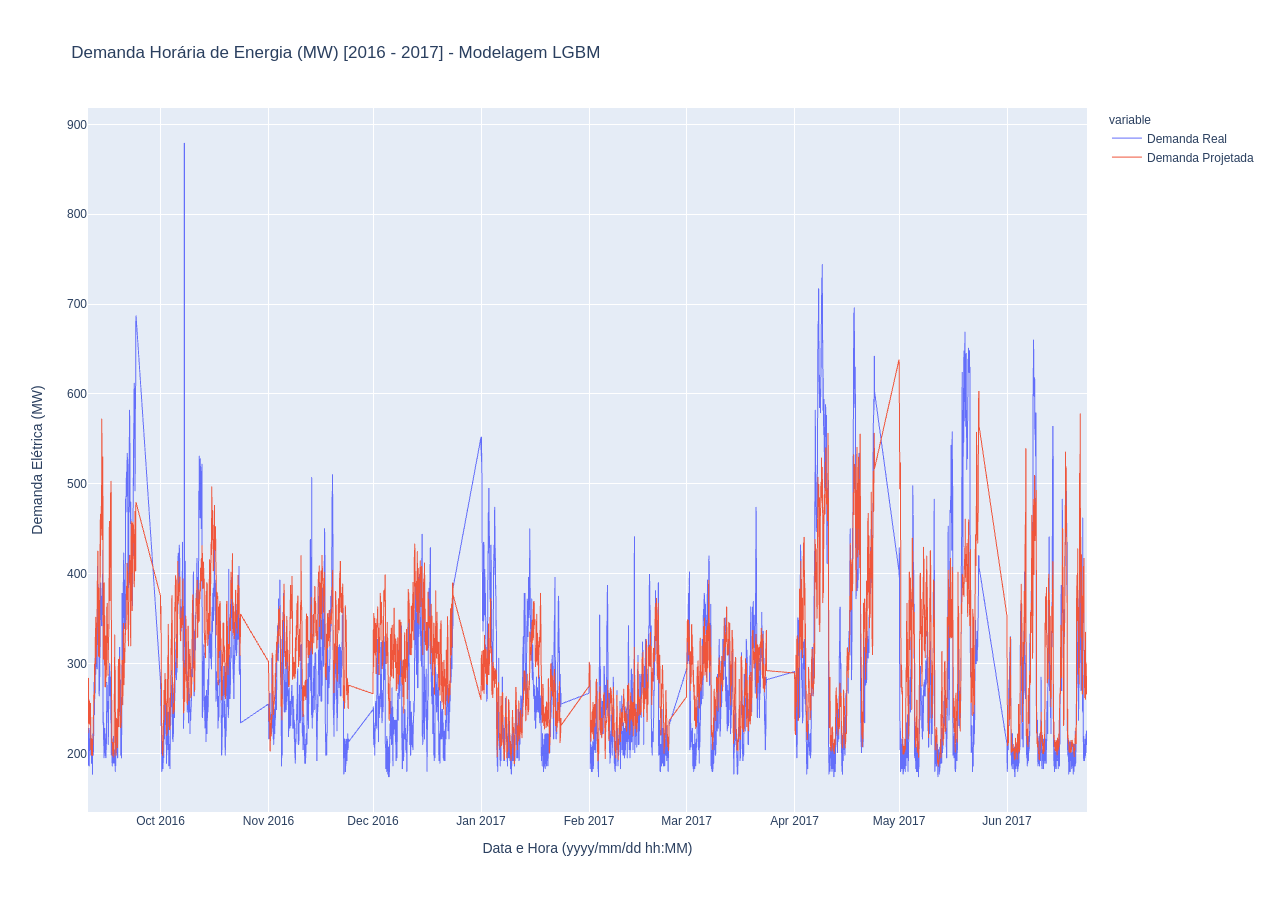
==== Forecasting Energy Demand/file.html @ 0a7ae1a6 "forecast demand model" ====
<html>
<head><meta charset="utf-8" /></head>
<body>
    <div>                        <script type="text/javascript">window.PlotlyConfig = {MathJaxConfig: 'local'};</script>
        <script type="text/javascript">/**
* plotly.js v1.58.4
* Copyright 2012-2020, Plotly, Inc.
* All rights reserved.
* Licensed under the MIT license
*/
!function(t){if("object"==typeof exports&&"undefined"!=typeof module)module.exports=t();else if("function"==typeof define&&define.amd)define([],t);else{("undefined"!=typeof window?window:"undefined"!=typeof global?global:"undefined"!=typeof self?self:this).Plotly=t()}}((function(){return function t(e,r,n){function i(o,s){if(!r[o]){if(!e[o]){var l="function"==typeof require&&require;if(!s&&l)return l(o,!0);if(a)return a(o,!0);var c=new Error("Cannot find module '"+o+"'");throw c.code="MODULE_NOT_FOUND",c}var u=r[o]={exports:{}};e[o][0].call(u.exports,(function(t){return i(e[o][1][t]||t)}),u,u.exports,t,e,r,n)}return r[o].exports}for(var a="function"==typeof require&&require,o=0;o<n.length;o++)i(n[o]);return i}({1:[function(t,e,r){"use strict";var n=t("../src/lib"),i={"X,X div":"direction:ltr;font-family:'Open Sans', verdana, arial, sans-serif;margin:0;padding:0;","X input,X button":"font-family:'Open Sans', verdana, arial, sans-serif;","X input:focus,X button:focus":"outline:none;","X a":"text-decoration:none;","X a:hover":"text-decoration:none;","X .crisp":"shape-rendering:crispEdges;","X .user-select-none":"-webkit-user-select:none;-moz-user-select:none;-ms-user-select:none;-o-user-select:none;user-select:none;","X svg":"overflow:hidden;","X svg a":"fill:#447adb;","X svg a:hover":"fill:#3c6dc5;","X .main-svg":"position:absolute;top:0;left:0;pointer-events:none;","X .main-svg .draglayer":"pointer-events:all;","X .cursor-default":"cursor:default;","X .cursor-pointer":"cursor:pointer;","X .cursor-crosshair":"cursor:crosshair;","X .cursor-move":"cursor:move;","X .cursor-col-resize":"cursor:col-resize;","X .cursor-row-resize":"cursor:row-resize;","X .cursor-ns-resize":"cursor:ns-resize;","X .cursor-ew-resize":"cursor:ew-resize;","X .cursor-sw-resize":"cursor:sw-resize;","X .cursor-s-resize":"cursor:s-resize;","X .cursor-se-resize":"cursor:se-resize;","X .cursor-w-resize":"cursor:w-resize;","X .cursor-e-resize":"cursor:e-resize;","X .cursor-nw-resize":"cursor:nw-resize;","X .cursor-n-resize":"cursor:n-resize;","X .cursor-ne-resize":"cursor:ne-resize;","X .cursor-grab":"cursor:-webkit-grab;cursor:grab;","X .modebar":"position:absolute;top:2px;right:2px;","X .ease-bg":"-webkit-transition:background-color 0.3s ease 0s;-moz-transition:background-color 0.3s ease 0s;-ms-transition:background-color 0.3s ease 0s;-o-transition:background-color 0.3s ease 0s;transition:background-color 0.3s ease 0s;","X .modebar--hover>:not(.watermark)":"opacity:0;-webkit-transition:opacity 0.3s ease 0s;-moz-transition:opacity 0.3s ease 0s;-ms-transition:opacity 0.3s ease 0s;-o-transition:opacity 0.3s ease 0s;transition:opacity 0.3s ease 0s;","X:hover .modebar--hover .modebar-group":"opacity:1;","X .modebar-group":"float:left;display:inline-block;box-sizing:border-box;padding-left:8px;position:relative;vertical-align:middle;white-space:nowrap;","X .modebar-btn":"position:relative;font-size:16px;padding:3px 4px;height:22px;cursor:pointer;line-height:normal;box-sizing:border-box;","X .modebar-btn svg":"position:relative;top:2px;","X .modebar.vertical":"display:flex;flex-direction:column;flex-wrap:wrap;align-content:flex-end;max-height:100%;","X .modebar.vertical svg":"top:-1px;","X .modebar.vertical .modebar-group":"display:block;float:none;padding-left:0px;padding-bottom:8px;","X .modebar.vertical .modebar-group .modebar-btn":"display:block;text-align:center;","X [data-title]:before,X [data-title]:after":"position:absolute;-webkit-transform:translate3d(0, 0, 0);-moz-transform:translate3d(0, 0, 0);-ms-transform:translate3d(0, 0, 0);-o-transform:translate3d(0, 0, 0);transform:translate3d(0, 0, 0);display:none;opacity:0;z-index:1001;pointer-events:none;top:110%;right:50%;","X [data-title]:hover:before,X [data-title]:hover:after":"display:block;opacity:1;","X [data-title]:before":"content:'';position:absolute;background:transparent;border:6px solid transparent;z-index:1002;margin-top:-12px;border-bottom-color:#69738a;margin-right:-6px;","X [data-title]:after":"content:attr(data-title);background:#69738a;color:white;padding:8px 10px;font-size:12px;line-height:12px;white-space:nowrap;margin-right:-18px;border-radius:2px;","X .vertical [data-title]:before,X .vertical [data-title]:after":"top:0%;right:200%;","X .vertical [data-title]:before":"border:6px solid transparent;border-left-color:#69738a;margin-top:8px;margin-right:-30px;","X .select-outline":"fill:none;stroke-width:1;shape-rendering:crispEdges;","X .select-outline-1":"stroke:white;","X .select-outline-2":"stroke:black;stroke-dasharray:2px 2px;",Y:"font-family:'Open Sans', verdana, arial, sans-serif;position:fixed;top:50px;right:20px;z-index:10000;font-size:10pt;max-width:180px;","Y p":"margin:0;","Y .notifier-note":"min-width:180px;max-width:250px;border:1px solid #fff;z-index:3000;margin:0;background-color:#8c97af;background-color:rgba(140,151,175,0.9);color:#fff;padding:10px;overflow-wrap:break-word;word-wrap:break-word;-ms-hyphens:auto;-webkit-hyphens:auto;hyphens:auto;","Y .notifier-close":"color:#fff;opacity:0.8;float:right;padding:0 5px;background:none;border:none;font-size:20px;font-weight:bold;line-height:20px;","Y .notifier-close:hover":"color:#444;text-decoration:none;cursor:pointer;"};for(var a in i){var o=a.replace(/^,/," ,").replace(/X/g,".js-plotly-plot .plotly").replace(/Y/g,".plotly-notifier");n.addStyleRule(o,i[a])}},{"../src/lib":778}],2:[function(t,e,r){"use strict";e.exports=t("../src/transforms/aggregate")},{"../src/transforms/aggregate":1365}],3:[function(t,e,r){"use strict";e.exports=t("../src/traces/bar")},{"../src/traces/bar":929}],4:[function(t,e,r){"use strict";e.exports=t("../src/traces/barpolar")},{"../src/traces/barpolar":942}],5:[function(t,e,r){"use strict";e.exports=t("../src/traces/box")},{"../src/traces/box":952}],6:[function(t,e,r){"use strict";e.exports=t("../src/components/calendars")},{"../src/components/calendars":641}],7:[function(t,e,r){"use strict";e.exports=t("../src/traces/candlestick")},{"../src/traces/candlestick":961}],8:[function(t,e,r){"use strict";e.exports=t("../src/traces/carpet")},{"../src/traces/carpet":980}],9:[function(t,e,r){"use strict";e.exports=t("../src/traces/choropleth")},{"../src/traces/choropleth":994}],10:[function(t,e,r){"use strict";e.exports=t("../src/traces/choroplethmapbox")},{"../src/traces/choroplethmapbox":1001}],11:[function(t,e,r){"use strict";e.exports=t("../src/traces/cone")},{"../src/traces/cone":1007}],12:[function(t,e,r){"use strict";e.exports=t("../src/traces/contour")},{"../src/traces/contour":1022}],13:[function(t,e,r){"use strict";e.exports=t("../src/traces/contourcarpet")},{"../src/traces/contourcarpet":1033}],14:[function(t,e,r){"use strict";e.exports=t("../src/core")},{"../src/core":755}],15:[function(t,e,r){"use strict";e.exports=t("../src/traces/densitymapbox")},{"../src/traces/densitymapbox":1041}],16:[function(t,e,r){"use strict";e.exports=t("../src/transforms/filter")},{"../src/transforms/filter":1366}],17:[function(t,e,r){"use strict";e.exports=t("../src/traces/funnel")},{"../src/traces/funnel":1051}],18:[function(t,e,r){"use strict";e.exports=t("../src/traces/funnelarea")},{"../src/traces/funnelarea":1060}],19:[function(t,e,r){"use strict";e.exports=t("../src/transforms/groupby")},{"../src/transforms/groupby":1367}],20:[function(t,e,r){"use strict";e.exports=t("../src/traces/heatmap")},{"../src/traces/heatmap":1073}],21:[function(t,e,r){"use strict";e.exports=t("../src/traces/heatmapgl")},{"../src/traces/heatmapgl":1083}],22:[function(t,e,r){"use strict";e.exports=t("../src/traces/histogram")},{"../src/traces/histogram":1095}],23:[function(t,e,r){"use strict";e.exports=t("../src/traces/histogram2d")},{"../src/traces/histogram2d":1101}],24:[function(t,e,r){"use strict";e.exports=t("../src/traces/histogram2dcontour")},{"../src/traces/histogram2dcontour":1105}],25:[function(t,e,r){"use strict";e.exports=t("../src/traces/image")},{"../src/traces/image":1113}],26:[function(t,e,r){"use strict";var n=t("./core");n.register([t("./bar"),t("./box"),t("./heatmap"),t("./histogram"),t("./histogram2d"),t("./histogram2dcontour"),t("./contour"),t("./scatterternary"),t("./violin"),t("./funnel"),t("./waterfall"),t("./image"),t("./pie"),t("./sunburst"),t("./treemap"),t("./funnelarea"),t("./scatter3d"),t("./surface"),t("./isosurface"),t("./volume"),t("./mesh3d"),t("./cone"),t("./streamtube"),t("./scattergeo"),t("./choropleth"),t("./scattergl"),t("./splom"),t("./pointcloud"),t("./heatmapgl"),t("./parcoords"),t("./parcats"),t("./scattermapbox"),t("./choroplethmapbox"),t("./densitymapbox"),t("./sankey"),t("./indicator"),t("./table"),t("./carpet"),t("./scattercarpet"),t("./contourcarpet"),t("./ohlc"),t("./candlestick"),t("./scatterpolar"),t("./scatterpolargl"),t("./barpolar")]),n.register([t("./aggregate"),t("./filter"),t("./groupby"),t("./sort")]),n.register([t("./calendars")]),e.exports=n},{"./aggregate":2,"./bar":3,"./barpolar":4,"./box":5,"./calendars":6,"./candlestick":7,"./carpet":8,"./choropleth":9,"./choroplethmapbox":10,"./cone":11,"./contour":12,"./contourcarpet":13,"./core":14,"./densitymapbox":15,"./filter":16,"./funnel":17,"./funnelarea":18,"./groupby":19,"./heatmap":20,"./heatmapgl":21,"./histogram":22,"./histogram2d":23,"./histogram2dcontour":24,"./image":25,"./indicator":27,"./isosurface":28,"./mesh3d":29,"./ohlc":30,"./parcats":31,"./parcoords":32,"./pie":33,"./pointcloud":34,"./sankey":35,"./scatter3d":36,"./scattercarpet":37,"./scattergeo":38,"./scattergl":39,"./scattermapbox":40,"./scatterpolar":41,"./scatterpolargl":42,"./scatterternary":43,"./sort":44,"./splom":45,"./streamtube":46,"./sunburst":47,"./surface":48,"./table":49,"./treemap":50,"./violin":51,"./volume":52,"./waterfall":53}],27:[function(t,e,r){"use strict";e.exports=t("../src/traces/indicator")},{"../src/traces/indicator":1121}],28:[function(t,e,r){"use strict";e.exports=t("../src/traces/isosurface")},{"../src/traces/isosurface":1127}],29:[function(t,e,r){"use strict";e.exports=t("../src/traces/mesh3d")},{"../src/traces/mesh3d":1132}],30:[function(t,e,r){"use strict";e.exports=t("../src/traces/ohlc")},{"../src/traces/ohlc":1137}],31:[function(t,e,r){"use strict";e.exports=t("../src/traces/parcats")},{"../src/traces/parcats":1146}],32:[function(t,e,r){"use strict";e.exports=t("../src/traces/parcoords")},{"../src/traces/parcoords":1156}],33:[function(t,e,r){"use strict";e.exports=t("../src/traces/pie")},{"../src/traces/pie":1167}],34:[function(t,e,r){"use strict";e.exports=t("../src/traces/pointcloud")},{"../src/traces/pointcloud":1176}],35:[function(t,e,r){"use strict";e.exports=t("../src/traces/sankey")},{"../src/traces/sankey":1182}],36:[function(t,e,r){"use strict";e.exports=t("../src/traces/scatter3d")},{"../src/traces/scatter3d":1220}],37:[function(t,e,r){"use strict";e.exports=t("../src/traces/scattercarpet")},{"../src/traces/scattercarpet":1227}],38:[function(t,e,r){"use strict";e.exports=t("../src/traces/scattergeo")},{"../src/traces/scattergeo":1235}],39:[function(t,e,r){"use strict";e.exports=t("../src/traces/scattergl")},{"../src/traces/scattergl":1248}],40:[function(t,e,r){"use strict";e.exports=t("../src/traces/scattermapbox")},{"../src/traces/scattermapbox":1258}],41:[function(t,e,r){"use strict";e.exports=t("../src/traces/scatterpolar")},{"../src/traces/scatterpolar":1266}],42:[function(t,e,r){"use strict";e.exports=t("../src/traces/scatterpolargl")},{"../src/traces/scatterpolargl":1273}],43:[function(t,e,r){"use strict";e.exports=t("../src/traces/scatterternary")},{"../src/traces/scatterternary":1281}],44:[function(t,e,r){"use strict";e.exports=t("../src/transforms/sort")},{"../src/transforms/sort":1369}],45:[function(t,e,r){"use strict";e.exports=t("../src/traces/splom")},{"../src/traces/splom":1290}],46:[function(t,e,r){"use strict";e.exports=t("../src/traces/streamtube")},{"../src/traces/streamtube":1298}],47:[function(t,e,r){"use strict";e.exports=t("../src/traces/sunburst")},{"../src/traces/sunburst":1306}],48:[function(t,e,r){"use strict";e.exports=t("../src/traces/surface")},{"../src/traces/surface":1315}],49:[function(t,e,r){"use strict";e.exports=t("../src/traces/table")},{"../src/traces/table":1323}],50:[function(t,e,r){"use strict";e.exports=t("../src/traces/treemap")},{"../src/traces/treemap":1332}],51:[function(t,e,r){"use strict";e.exports=t("../src/traces/violin")},{"../src/traces/violin":1344}],52:[function(t,e,r){"use strict";e.exports=t("../src/traces/volume")},{"../src/traces/volume":1352}],53:[function(t,e,r){"use strict";e.exports=t("../src/traces/waterfall")},{"../src/traces/waterfall":1360}],54:[function(t,e,r){"use strict";e.exports=function(t){var e=(t=t||{}).eye||[0,0,1],r=t.center||[0,0,0],s=t.up||[0,1,0],l=t.distanceLimits||[0,1/0],c=t.mode||"turntable",u=n(),f=i(),h=a();return u.setDistanceLimits(l[0],l[1]),u.lookAt(0,e,r,s),f.setDistanceLimits(l[0],l[1]),f.lookAt(0,e,r,s),h.setDistanceLimits(l[0],l[1]),h.lookAt(0,e,r,s),new o({turntable:u,orbit:f,matrix:h},c)};var n=t("turntable-camera-controller"),i=t("orbit-camera-controller"),a=t("matrix-camera-controller");function o(t,e){this._controllerNames=Object.keys(t),this._controllerList=this._controllerNames.map((function(e){return t[e]})),this._mode=e,this._active=t[e],this._active||(this._mode="turntable",this._active=t.turntable),this.modes=this._controllerNames,this.computedMatrix=this._active.computedMatrix,this.computedEye=this._active.computedEye,this.computedUp=this._active.computedUp,this.computedCenter=this._active.computedCenter,this.computedRadius=this._active.computedRadius}var s=o.prototype;[["flush",1],["idle",1],["lookAt",4],["rotate",4],["pan",4],["translate",4],["setMatrix",2],["setDistanceLimits",2],["setDistance",2]].forEach((function(t){for(var e=t[0],r=[],n=0;n<t[1];++n)r.push("a"+n);var i="var cc=this._controllerList;for(var i=0;i<cc.length;++i){cc[i]."+t[0]+"("+r.join()+")}";s[e]=Function.apply(null,r.concat(i))})),s.recalcMatrix=function(t){this._active.recalcMatrix(t)},s.getDistance=function(t){return this._active.getDistance(t)},s.getDistanceLimits=function(t){return this._active.getDistanceLimits(t)},s.lastT=function(){return this._active.lastT()},s.setMode=function(t){if(t!==this._mode){var e=this._controllerNames.indexOf(t);if(!(e<0)){var r=this._active,n=this._controllerList[e],i=Math.max(r.lastT(),n.lastT());r.recalcMatrix(i),n.setMatrix(i,r.computedMatrix),this._active=n,this._mode=t,this.computedMatrix=this._active.computedMatrix,this.computedEye=this._active.computedEye,this.computedUp=this._active.computedUp,this.computedCenter=this._active.computedCenter,this.computedRadius=this._active.computedRadius}}},s.getMode=function(){return this._mode}},{"matrix-camera-controller":480,"orbit-camera-controller":501,"turntable-camera-controller":581}],55:[function(t,e,r){!function(n,i){"object"==typeof r&&"undefined"!=typeof e?i(r,t("d3-array"),t("d3-collection"),t("d3-shape"),t("elementary-circuits-directed-graph")):i(n.d3=n.d3||{},n.d3,n.d3,n.d3,null)}(this,(function(t,e,r,n,i){"use strict";function a(t){return t.target.depth}function o(t,e){return t.sourceLinks.length?t.depth:e-1}function s(t){return function(){return t}}i=i&&i.hasOwnProperty("default")?i.default:i;var l="function"==typeof Symbol&&"symbol"==typeof Symbol.iterator?function(t){return typeof t}:function(t){return t&&"function"==typeof Symbol&&t.constructor===Symbol&&t!==Symbol.prototype?"symbol":typeof t};function c(t,e){return f(t.source,e.source)||t.index-e.index}function u(t,e){return f(t.target,e.target)||t.index-e.index}function f(t,e){return t.partOfCycle===e.partOfCycle?t.y0-e.y0:"top"===t.circularLinkType||"bottom"===e.circularLinkType?-1:1}function h(t){return t.value}function p(t){return(t.y0+t.y1)/2}function d(t){return p(t.source)}function g(t){return p(t.target)}function m(t){return t.index}function v(t){return t.nodes}function y(t){return t.links}function x(t,e){var r=t.get(e);if(!r)throw new Error("missing: "+e);return r}function b(t,e){return e(t)}function _(t,e,r){var n=0;if(null===r){for(var a=[],o=0;o<t.links.length;o++){var s=t.links[o],l=s.source.index,c=s.target.index;a[l]||(a[l]=[]),a[c]||(a[c]=[]),-1===a[l].indexOf(c)&&a[l].push(c)}var u=i(a);u.sort((function(t,e){return t.length-e.length}));var f={};for(o=0;o<u.length;o++){var h=u[o].slice(-2);f[h[0]]||(f[h[0]]={}),f[h[0]][h[1]]=!0}t.links.forEach((function(t){var e=t.target.index,r=t.source.index;e===r||f[r]&&f[r][e]?(t.circular=!0,t.circularLinkID=n,n+=1):t.circular=!1}))}else t.links.forEach((function(t){t.source[r]<t.target[r]?t.circular=!1:(t.circular=!0,t.circularLinkID=n,n+=1)}))}function w(t,e){var r=0,n=0;t.links.forEach((function(i){i.circular&&(i.source.circularLinkType||i.target.circularLinkType?i.circularLinkType=i.source.circularLinkType?i.source.circularLinkType:i.target.circularLinkType:i.circularLinkType=r<n?"top":"bottom","top"==i.circularLinkType?r+=1:n+=1,t.nodes.forEach((function(t){b(t,e)!=b(i.source,e)&&b(t,e)!=b(i.target,e)||(t.circularLinkType=i.circularLinkType)})))})),t.links.forEach((function(t){t.circular&&(t.source.circularLinkType==t.target.circularLinkType&&(t.circularLinkType=t.source.circularLinkType),H(t,e)&&(t.circularLinkType=t.source.circularLinkType))}))}function T(t){var e=Math.abs(t.y1-t.y0),r=Math.abs(t.target.x0-t.source.x1);return Math.atan(r/e)}function k(t,e){var r=0;t.sourceLinks.forEach((function(t){r=t.circular&&!H(t,e)?r+1:r}));var n=0;return t.targetLinks.forEach((function(t){n=t.circular&&!H(t,e)?n+1:n})),r+n}function M(t){var e=t.source.sourceLinks,r=0;e.forEach((function(t){r=t.circular?r+1:r}));var n=t.target.targetLinks,i=0;return n.forEach((function(t){i=t.circular?i+1:i})),!(r>1||i>1)}function A(t,e,r){return t.sort(E),t.forEach((function(n,i){var a,o,s=0;if(H(n,r)&&M(n))n.circularPathData.verticalBuffer=s+n.width/2;else{for(var l=0;l<i;l++)if(a=t[i],o=t[l],!(a.source.column<o.target.column||a.target.column>o.source.column)){var c=t[l].circularPathData.verticalBuffer+t[l].width/2+e;s=c>s?c:s}n.circularPathData.verticalBuffer=s+n.width/2}})),t}function S(t,r,i,a){var o=e.min(t.links,(function(t){return t.source.y0}));t.links.forEach((function(t){t.circular&&(t.circularPathData={})})),A(t.links.filter((function(t){return"top"==t.circularLinkType})),r,a),A(t.links.filter((function(t){return"bottom"==t.circularLinkType})),r,a),t.links.forEach((function(e){if(e.circular){if(e.circularPathData.arcRadius=e.width+10,e.circularPathData.leftNodeBuffer=5,e.circularPathData.rightNodeBuffer=5,e.circularPathData.sourceWidth=e.source.x1-e.source.x0,e.circularPathData.sourceX=e.source.x0+e.circularPathData.sourceWidth,e.circularPathData.targetX=e.target.x0,e.circularPathData.sourceY=e.y0,e.circularPathData.targetY=e.y1,H(e,a)&&M(e))e.circularPathData.leftSmallArcRadius=10+e.width/2,e.circularPathData.leftLargeArcRadius=10+e.width/2,e.circularPathData.rightSmallArcRadius=10+e.width/2,e.circularPathData.rightLargeArcRadius=10+e.width/2,"bottom"==e.circularLinkType?(e.circularPathData.verticalFullExtent=e.source.y1+25+e.circularPathData.verticalBuffer,e.circularPathData.verticalLeftInnerExtent=e.circularPathData.verticalFullExtent-e.circularPathData.leftLargeArcRadius,e.circularPathData.verticalRightInnerExtent=e.circularPathData.verticalFullExtent-e.circularPathData.rightLargeArcRadius):(e.circularPathData.verticalFullExtent=e.source.y0-25-e.circularPathData.verticalBuffer,e.circularPathData.verticalLeftInnerExtent=e.circularPathData.verticalFullExtent+e.circularPathData.leftLargeArcRadius,e.circularPathData.verticalRightInnerExtent=e.circularPathData.verticalFullExtent+e.circularPathData.rightLargeArcRadius);else{var s=e.source.column,l=e.circularLinkType,c=t.links.filter((function(t){return t.source.column==s&&t.circularLinkType==l}));"bottom"==e.circularLinkType?c.sort(L):c.sort(C);var u=0;c.forEach((function(t,n){t.circularLinkID==e.circularLinkID&&(e.circularPathData.leftSmallArcRadius=10+e.width/2+u,e.circularPathData.leftLargeArcRadius=10+e.width/2+n*r+u),u+=t.width})),s=e.target.column,c=t.links.filter((function(t){return t.target.column==s&&t.circularLinkType==l})),"bottom"==e.circularLinkType?c.sort(P):c.sort(I),u=0,c.forEach((function(t,n){t.circularLinkID==e.circularLinkID&&(e.circularPathData.rightSmallArcRadius=10+e.width/2+u,e.circularPathData.rightLargeArcRadius=10+e.width/2+n*r+u),u+=t.width})),"bottom"==e.circularLinkType?(e.circularPathData.verticalFullExtent=Math.max(i,e.source.y1,e.target.y1)+25+e.circularPathData.verticalBuffer,e.circularPathData.verticalLeftInnerExtent=e.circularPathData.verticalFullExtent-e.circularPathData.leftLargeArcRadius,e.circularPathData.verticalRightInnerExtent=e.circularPathData.verticalFullExtent-e.circularPathData.rightLargeArcRadius):(e.circularPathData.verticalFullExtent=o-25-e.circularPathData.verticalBuffer,e.circularPathData.verticalLeftInnerExtent=e.circularPathData.verticalFullExtent+e.circularPathData.leftLargeArcRadius,e.circularPathData.verticalRightInnerExtent=e.circularPathData.verticalFullExtent+e.circularPathData.rightLargeArcRadius)}e.circularPathData.leftInnerExtent=e.circularPathData.sourceX+e.circularPathData.leftNodeBuffer,e.circularPathData.rightInnerExtent=e.circularPathData.targetX-e.circularPathData.rightNodeBuffer,e.circularPathData.leftFullExtent=e.circularPathData.sourceX+e.circularPathData.leftLargeArcRadius+e.circularPathData.leftNodeBuffer,e.circularPathData.rightFullExtent=e.circularPathData.targetX-e.circularPathData.rightLargeArcRadius-e.circularPathData.rightNodeBuffer}if(e.circular)e.path=function(t){var e="";e="top"==t.circularLinkType?"M"+t.circularPathData.sourceX+" "+t.circularPathData.sourceY+" L"+t.circularPathData.leftInnerExtent+" "+t.circularPathData.sourceY+" A"+t.circularPathData.leftLargeArcRadius+" "+t.circularPathData.leftSmallArcRadius+" 0 0 0 "+t.circularPathData.leftFullExtent+" "+(t.circularPathData.sourceY-t.circularPathData.leftSmallArcRadius)+" L"+t.circularPathData.leftFullExtent+" "+t.circularPathData.verticalLeftInnerExtent+" A"+t.circularPathData.leftLargeArcRadius+" "+t.circularPathData.leftLargeArcRadius+" 0 0 0 "+t.circularPathData.leftInnerExtent+" "+t.circularPathData.verticalFullExtent+" L"+t.circularPathData.rightInnerExtent+" "+t.circularPathData.verticalFullExtent+" A"+t.circularPathData.rightLargeArcRadius+" "+t.circularPathData.rightLargeArcRadius+" 0 0 0 "+t.circularPathData.rightFullExtent+" "+t.circularPathData.verticalRightInnerExtent+" L"+t.circularPathData.rightFullExtent+" "+(t.circularPathData.targetY-t.circularPathData.rightSmallArcRadius)+" A"+t.circularPathData.rightLargeArcRadius+" "+t.circularPathData.rightSmallArcRadius+" 0 0 0 "+t.circularPathData.rightInnerExtent+" "+t.circularPathData.targetY+" L"+t.circularPathData.targetX+" "+t.circularPathData.targetY:"M"+t.circularPathData.sourceX+" "+t.circularPathData.sourceY+" L"+t.circularPathData.leftInnerExtent+" "+t.circularPathData.sourceY+" A"+t.circularPathData.leftLargeArcRadius+" "+t.circularPathData.leftSmallArcRadius+" 0 0 1 "+t.circularPathData.leftFullExtent+" "+(t.circularPathData.sourceY+t.circularPathData.leftSmallArcRadius)+" L"+t.circularPathData.leftFullExtent+" "+t.circularPathData.verticalLeftInnerExtent+" A"+t.circularPathData.leftLargeArcRadius+" "+t.circularPathData.leftLargeArcRadius+" 0 0 1 "+t.circularPathData.leftInnerExtent+" "+t.circularPathData.verticalFullExtent+" L"+t.circularPathData.rightInnerExtent+" "+t.circularPathData.verticalFullExtent+" A"+t.circularPathData.rightLargeArcRadius+" "+t.circularPathData.rightLargeArcRadius+" 0 0 1 "+t.circularPathData.rightFullExtent+" "+t.circularPathData.verticalRightInnerExtent+" L"+t.circularPathData.rightFullExtent+" "+(t.circularPathData.targetY+t.circularPathData.rightSmallArcRadius)+" A"+t.circularPathData.rightLargeArcRadius+" "+t.circularPathData.rightSmallArcRadius+" 0 0 1 "+t.circularPathData.rightInnerExtent+" "+t.circularPathData.targetY+" L"+t.circularPathData.targetX+" "+t.circularPathData.targetY;return e}(e);else{var f=n.linkHorizontal().source((function(t){return[t.source.x0+(t.source.x1-t.source.x0),t.y0]})).target((function(t){return[t.target.x0,t.y1]}));e.path=f(e)}}))}function E(t,e){return z(t)==z(e)?"bottom"==t.circularLinkType?L(t,e):C(t,e):z(e)-z(t)}function C(t,e){return t.y0-e.y0}function L(t,e){return e.y0-t.y0}function I(t,e){return t.y1-e.y1}function P(t,e){return e.y1-t.y1}function z(t){return t.target.column-t.source.column}function O(t){return t.target.x0-t.source.x1}function D(t,e){var r=T(t),n=O(e)/Math.tan(r);return"up"==q(t)?t.y1+n:t.y1-n}function R(t,e){var r=T(t),n=O(e)/Math.tan(r);return"up"==q(t)?t.y1-n:t.y1+n}function F(t,e,r,n){t.links.forEach((function(i){if(!i.circular&&i.target.column-i.source.column>1){var a=i.source.column+1,o=i.target.column-1,s=1,l=o-a+1;for(s=1;a<=o;a++,s++)t.nodes.forEach((function(o){if(o.column==a){var c,u=s/(l+1),f=Math.pow(1-u,3),h=3*u*Math.pow(1-u,2),p=3*Math.pow(u,2)*(1-u),d=Math.pow(u,3),g=f*i.y0+h*i.y0+p*i.y1+d*i.y1,m=g-i.width/2,v=g+i.width/2;m>o.y0&&m<o.y1?(c=o.y1-m+10,c="bottom"==o.circularLinkType?c:-c,o=N(o,c,e,r),t.nodes.forEach((function(t){b(t,n)!=b(o,n)&&t.column==o.column&&B(o,t)&&N(t,c,e,r)}))):(v>o.y0&&v<o.y1||m<o.y0&&v>o.y1)&&(c=v-o.y0+10,o=N(o,c,e,r),t.nodes.forEach((function(t){b(t,n)!=b(o,n)&&t.column==o.column&&t.y0<o.y1&&t.y1>o.y1&&N(t,c,e,r)})))}}))}}))}function B(t,e){return t.y0>e.y0&&t.y0<e.y1||(t.y1>e.y0&&t.y1<e.y1||t.y0<e.y0&&t.y1>e.y1)}function N(t,e,r,n){return t.y0+e>=r&&t.y1+e<=n&&(t.y0=t.y0+e,t.y1=t.y1+e,t.targetLinks.forEach((function(t){t.y1=t.y1+e})),t.sourceLinks.forEach((function(t){t.y0=t.y0+e}))),t}function j(t,e,r,n){t.nodes.forEach((function(i){n&&i.y+(i.y1-i.y0)>e&&(i.y=i.y-(i.y+(i.y1-i.y0)-e));var a=t.links.filter((function(t){return b(t.source,r)==b(i,r)})),o=a.length;o>1&&a.sort((function(t,e){if(!t.circular&&!e.circular){if(t.target.column==e.target.column)return t.y1-e.y1;if(!V(t,e))return t.y1-e.y1;if(t.target.column>e.target.column){var r=R(e,t);return t.y1-r}if(e.target.column>t.target.column)return R(t,e)-e.y1}return t.circular&&!e.circular?"top"==t.circularLinkType?-1:1:e.circular&&!t.circular?"top"==e.circularLinkType?1:-1:t.circular&&e.circular?t.circularLinkType===e.circularLinkType&&"top"==t.circularLinkType?t.target.column===e.target.column?t.target.y1-e.target.y1:e.target.column-t.target.column:t.circularLinkType===e.circularLinkType&&"bottom"==t.circularLinkType?t.target.column===e.target.column?e.target.y1-t.target.y1:t.target.column-e.target.column:"top"==t.circularLinkType?-1:1:void 0}));var s=i.y0;a.forEach((function(t){t.y0=s+t.width/2,s+=t.width})),a.forEach((function(t,e){if("bottom"==t.circularLinkType){for(var r=e+1,n=0;r<o;r++)n+=a[r].width;t.y0=i.y1-n-t.width/2}}))}))}function U(t,e,r){t.nodes.forEach((function(e){var n=t.links.filter((function(t){return b(t.target,r)==b(e,r)})),i=n.length;i>1&&n.sort((function(t,e){if(!t.circular&&!e.circular){if(t.source.column==e.source.column)return t.y0-e.y0;if(!V(t,e))return t.y0-e.y0;if(e.source.column<t.source.column){var r=D(e,t);return t.y0-r}if(t.source.column<e.source.column)return D(t,e)-e.y0}return t.circular&&!e.circular?"top"==t.circularLinkType?-1:1:e.circular&&!t.circular?"top"==e.circularLinkType?1:-1:t.circular&&e.circular?t.circularLinkType===e.circularLinkType&&"top"==t.circularLinkType?t.source.column===e.source.column?t.source.y1-e.source.y1:t.source.column-e.source.column:t.circularLinkType===e.circularLinkType&&"bottom"==t.circularLinkType?t.source.column===e.source.column?t.source.y1-e.source.y1:e.source.column-t.source.column:"top"==t.circularLinkType?-1:1:void 0}));var a=e.y0;n.forEach((function(t){t.y1=a+t.width/2,a+=t.width})),n.forEach((function(t,r){if("bottom"==t.circularLinkType){for(var a=r+1,o=0;a<i;a++)o+=n[a].width;t.y1=e.y1-o-t.width/2}}))}))}function V(t,e){return q(t)==q(e)}function q(t){return t.y0-t.y1>0?"up":"down"}function H(t,e){return b(t.source,e)==b(t.target,e)}function G(t,r,n){var i=t.nodes,a=t.links,o=!1,s=!1;if(a.forEach((function(t){"top"==t.circularLinkType?o=!0:"bottom"==t.circularLinkType&&(s=!0)})),0==o||0==s){var l=e.min(i,(function(t){return t.y0})),c=(n-r)/(e.max(i,(function(t){return t.y1}))-l);i.forEach((function(t){var e=(t.y1-t.y0)*c;t.y0=(t.y0-l)*c,t.y1=t.y0+e})),a.forEach((function(t){t.y0=(t.y0-l)*c,t.y1=(t.y1-l)*c,t.width=t.width*c}))}}t.sankeyCircular=function(){var t,n,i=0,a=0,b=1,T=1,M=24,A=m,E=o,C=v,L=y,I=32,P=2,z=null;function O(){var t={nodes:C.apply(null,arguments),links:L.apply(null,arguments)};D(t),_(t,A,z),R(t),B(t),w(t,A),N(t,I,A),V(t);for(var e=4,r=0;r<e;r++)j(t,T,A),U(t,T,A),F(t,a,T,A),j(t,T,A),U(t,T,A);return G(t,a,T),S(t,P,T,A),t}function D(t){t.nodes.forEach((function(t,e){t.index=e,t.sourceLinks=[],t.targetLinks=[]}));var e=r.map(t.nodes,A);return t.links.forEach((function(t,r){t.index=r;var n=t.source,i=t.target;"object"!==("undefined"==typeof n?"undefined":l(n))&&(n=t.source=x(e,n)),"object"!==("undefined"==typeof i?"undefined":l(i))&&(i=t.target=x(e,i)),n.sourceLinks.push(t),i.targetLinks.push(t)})),t}function R(t){t.nodes.forEach((function(t){t.partOfCycle=!1,t.value=Math.max(e.sum(t.sourceLinks,h),e.sum(t.targetLinks,h)),t.sourceLinks.forEach((function(e){e.circular&&(t.partOfCycle=!0,t.circularLinkType=e.circularLinkType)})),t.targetLinks.forEach((function(e){e.circular&&(t.partOfCycle=!0,t.circularLinkType=e.circularLinkType)}))}))}function B(t){var e,r,n;for(e=t.nodes,r=[],n=0;e.length;++n,e=r,r=[])e.forEach((function(t){t.depth=n,t.sourceLinks.forEach((function(t){r.indexOf(t.target)<0&&!t.circular&&r.push(t.target)}))}));for(e=t.nodes,r=[],n=0;e.length;++n,e=r,r=[])e.forEach((function(t){t.height=n,t.targetLinks.forEach((function(t){r.indexOf(t.source)<0&&!t.circular&&r.push(t.source)}))}));t.nodes.forEach((function(t){t.column=Math.floor(E.call(null,t,n))}))}function N(o,s,l){var c=r.nest().key((function(t){return t.column})).sortKeys(e.ascending).entries(o.nodes).map((function(t){return t.values}));!function(r){if(n){var s=1/0;c.forEach((function(t){var e=T*n/(t.length+1);s=e<s?e:s})),t=s}var l=e.min(c,(function(r){return(T-a-(r.length-1)*t)/e.sum(r,h)}));l*=.3,o.links.forEach((function(t){t.width=t.value*l}));var u=function(t){var r=0,n=0,i=0,a=0,o=e.max(t.nodes,(function(t){return t.column}));return t.links.forEach((function(t){t.circular&&("top"==t.circularLinkType?r+=t.width:n+=t.width,0==t.target.column&&(a+=t.width),t.source.column==o&&(i+=t.width))})),{top:r=r>0?r+25+10:r,bottom:n=n>0?n+25+10:n,left:a=a>0?a+25+10:a,right:i=i>0?i+25+10:i}}(o),f=function(t,r){var n=e.max(t.nodes,(function(t){return t.column})),o=b-i,s=T-a,l=o/(o+r.right+r.left),c=s/(s+r.top+r.bottom);return i=i*l+r.left,b=0==r.right?b:b*l,a=a*c+r.top,T*=c,t.nodes.forEach((function(t){t.x0=i+t.column*((b-i-M)/n),t.x1=t.x0+M})),c}(o,u);l*=f,o.links.forEach((function(t){t.width=t.value*l})),c.forEach((function(t){var e=t.length;t.forEach((function(t,n){t.depth==c.length-1&&1==e||0==t.depth&&1==e?(t.y0=T/2-t.value*l,t.y1=t.y0+t.value*l):t.partOfCycle?0==k(t,r)?(t.y0=T/2+n,t.y1=t.y0+t.value*l):"top"==t.circularLinkType?(t.y0=a+n,t.y1=t.y0+t.value*l):(t.y0=T-t.value*l-n,t.y1=t.y0+t.value*l):0==u.top||0==u.bottom?(t.y0=(T-a)/e*n,t.y1=t.y0+t.value*l):(t.y0=(T-a)/2-e/2+n,t.y1=t.y0+t.value*l)}))}))}(l),y();for(var u=1,m=s;m>0;--m)v(u*=.99,l),y();function v(t,r){var n=c.length;c.forEach((function(i){var a=i.length,o=i[0].depth;i.forEach((function(i){var s;if(i.sourceLinks.length||i.targetLinks.length)if(i.partOfCycle&&k(i,r)>0);else if(0==o&&1==a)s=i.y1-i.y0,i.y0=T/2-s/2,i.y1=T/2+s/2;else if(o==n-1&&1==a)s=i.y1-i.y0,i.y0=T/2-s/2,i.y1=T/2+s/2;else{var l=e.mean(i.sourceLinks,g),c=e.mean(i.targetLinks,d),u=((l&&c?(l+c)/2:l||c)-p(i))*t;i.y0+=u,i.y1+=u}}))}))}function y(){c.forEach((function(e){var r,n,i,o=a,s=e.length;for(e.sort(f),i=0;i<s;++i)(n=o-(r=e[i]).y0)>0&&(r.y0+=n,r.y1+=n),o=r.y1+t;if((n=o-t-T)>0)for(o=r.y0-=n,r.y1-=n,i=s-2;i>=0;--i)(n=(r=e[i]).y1+t-o)>0&&(r.y0-=n,r.y1-=n),o=r.y0}))}}function V(t){t.nodes.forEach((function(t){t.sourceLinks.sort(u),t.targetLinks.sort(c)})),t.nodes.forEach((function(t){var e=t.y0,r=e,n=t.y1,i=n;t.sourceLinks.forEach((function(t){t.circular?(t.y0=n-t.width/2,n-=t.width):(t.y0=e+t.width/2,e+=t.width)})),t.targetLinks.forEach((function(t){t.circular?(t.y1=i-t.width/2,i-=t.width):(t.y1=r+t.width/2,r+=t.width)}))}))}return O.nodeId=function(t){return arguments.length?(A="function"==typeof t?t:s(t),O):A},O.nodeAlign=function(t){return arguments.length?(E="function"==typeof t?t:s(t),O):E},O.nodeWidth=function(t){return arguments.length?(M=+t,O):M},O.nodePadding=function(e){return arguments.length?(t=+e,O):t},O.nodes=function(t){return arguments.length?(C="function"==typeof t?t:s(t),O):C},O.links=function(t){return arguments.length?(L="function"==typeof t?t:s(t),O):L},O.size=function(t){return arguments.length?(i=a=0,b=+t[0],T=+t[1],O):[b-i,T-a]},O.extent=function(t){return arguments.length?(i=+t[0][0],b=+t[1][0],a=+t[0][1],T=+t[1][1],O):[[i,a],[b,T]]},O.iterations=function(t){return arguments.length?(I=+t,O):I},O.circularLinkGap=function(t){return arguments.length?(P=+t,O):P},O.nodePaddingRatio=function(t){return arguments.length?(n=+t,O):n},O.sortNodes=function(t){return arguments.length?(z=t,O):z},O.update=function(t){return w(t,A),V(t),t.links.forEach((function(t){t.circular&&(t.circularLinkType=t.y0+t.y1<T?"top":"bottom",t.source.circularLinkType=t.circularLinkType,t.target.circularLinkType=t.circularLinkType)})),j(t,T,A,!1),U(t,T,A),S(t,P,T,A),t},O},t.sankeyCenter=function(t){return t.targetLinks.length?t.depth:t.sourceLinks.length?e.min(t.sourceLinks,a)-1:0},t.sankeyLeft=function(t){return t.depth},t.sankeyRight=function(t,e){return e-1-t.height},t.sankeyJustify=o,Object.defineProperty(t,"__esModule",{value:!0})}))},{"d3-array":156,"d3-collection":157,"d3-shape":165,"elementary-circuits-directed-graph":179}],56:[function(t,e,r){!function(n,i){"object"==typeof r&&"undefined"!=typeof e?i(r,t("d3-array"),t("d3-collection"),t("d3-shape")):i(n.d3=n.d3||{},n.d3,n.d3,n.d3)}(this,(function(t,e,r,n){"use strict";function i(t){return t.target.depth}function a(t,e){return t.sourceLinks.length?t.depth:e-1}function o(t){return function(){return t}}function s(t,e){return c(t.source,e.source)||t.index-e.index}function l(t,e){return c(t.target,e.target)||t.index-e.index}function c(t,e){return t.y0-e.y0}function u(t){return t.value}function f(t){return(t.y0+t.y1)/2}function h(t){return f(t.source)*t.value}function p(t){return f(t.target)*t.value}function d(t){return t.index}function g(t){return t.nodes}function m(t){return t.links}function v(t,e){var r=t.get(e);if(!r)throw new Error("missing: "+e);return r}function y(t){return[t.source.x1,t.y0]}function x(t){return[t.target.x0,t.y1]}t.sankey=function(){var t=0,n=0,i=1,y=1,x=24,b=8,_=d,w=a,T=g,k=m,M=32;function A(){var t={nodes:T.apply(null,arguments),links:k.apply(null,arguments)};return S(t),E(t),C(t),L(t),I(t),t}function S(t){t.nodes.forEach((function(t,e){t.index=e,t.sourceLinks=[],t.targetLinks=[]}));var e=r.map(t.nodes,_);t.links.forEach((function(t,r){t.index=r;var n=t.source,i=t.target;"object"!=typeof n&&(n=t.source=v(e,n)),"object"!=typeof i&&(i=t.target=v(e,i)),n.sourceLinks.push(t),i.targetLinks.push(t)}))}function E(t){t.nodes.forEach((function(t){t.value=Math.max(e.sum(t.sourceLinks,u),e.sum(t.targetLinks,u))}))}function C(e){var r,n,a;for(r=e.nodes,n=[],a=0;r.length;++a,r=n,n=[])r.forEach((function(t){t.depth=a,t.sourceLinks.forEach((function(t){n.indexOf(t.target)<0&&n.push(t.target)}))}));for(r=e.nodes,n=[],a=0;r.length;++a,r=n,n=[])r.forEach((function(t){t.height=a,t.targetLinks.forEach((function(t){n.indexOf(t.source)<0&&n.push(t.source)}))}));var o=(i-t-x)/(a-1);e.nodes.forEach((function(e){e.x1=(e.x0=t+Math.max(0,Math.min(a-1,Math.floor(w.call(null,e,a))))*o)+x}))}function L(t){var i=r.nest().key((function(t){return t.x0})).sortKeys(e.ascending).entries(t.nodes).map((function(t){return t.values}));!function(){var r=e.max(i,(function(t){return t.length})),a=2/3*(y-n)/(r-1);b>a&&(b=a);var o=e.min(i,(function(t){return(y-n-(t.length-1)*b)/e.sum(t,u)}));i.forEach((function(t){t.forEach((function(t,e){t.y1=(t.y0=e)+t.value*o}))})),t.links.forEach((function(t){t.width=t.value*o}))}(),d();for(var a=1,o=M;o>0;--o)l(a*=.99),d(),s(a),d();function s(t){i.forEach((function(r){r.forEach((function(r){if(r.targetLinks.length){var n=(e.sum(r.targetLinks,h)/e.sum(r.targetLinks,u)-f(r))*t;r.y0+=n,r.y1+=n}}))}))}function l(t){i.slice().reverse().forEach((function(r){r.forEach((function(r){if(r.sourceLinks.length){var n=(e.sum(r.sourceLinks,p)/e.sum(r.sourceLinks,u)-f(r))*t;r.y0+=n,r.y1+=n}}))}))}function d(){i.forEach((function(t){var e,r,i,a=n,o=t.length;for(t.sort(c),i=0;i<o;++i)(r=a-(e=t[i]).y0)>0&&(e.y0+=r,e.y1+=r),a=e.y1+b;if((r=a-b-y)>0)for(a=e.y0-=r,e.y1-=r,i=o-2;i>=0;--i)(r=(e=t[i]).y1+b-a)>0&&(e.y0-=r,e.y1-=r),a=e.y0}))}}function I(t){t.nodes.forEach((function(t){t.sourceLinks.sort(l),t.targetLinks.sort(s)})),t.nodes.forEach((function(t){var e=t.y0,r=e;t.sourceLinks.forEach((function(t){t.y0=e+t.width/2,e+=t.width})),t.targetLinks.forEach((function(t){t.y1=r+t.width/2,r+=t.width}))}))}return A.update=function(t){return I(t),t},A.nodeId=function(t){return arguments.length?(_="function"==typeof t?t:o(t),A):_},A.nodeAlign=function(t){return arguments.length?(w="function"==typeof t?t:o(t),A):w},A.nodeWidth=function(t){return arguments.length?(x=+t,A):x},A.nodePadding=function(t){return arguments.length?(b=+t,A):b},A.nodes=function(t){return arguments.length?(T="function"==typeof t?t:o(t),A):T},A.links=function(t){return arguments.length?(k="function"==typeof t?t:o(t),A):k},A.size=function(e){return arguments.length?(t=n=0,i=+e[0],y=+e[1],A):[i-t,y-n]},A.extent=function(e){return arguments.length?(t=+e[0][0],i=+e[1][0],n=+e[0][1],y=+e[1][1],A):[[t,n],[i,y]]},A.iterations=function(t){return arguments.length?(M=+t,A):M},A},t.sankeyCenter=function(t){return t.targetLinks.length?t.depth:t.sourceLinks.length?e.min(t.sourceLinks,i)-1:0},t.sankeyLeft=function(t){return t.depth},t.sankeyRight=function(t,e){return e-1-t.height},t.sankeyJustify=a,t.sankeyLinkHorizontal=function(){return n.linkHorizontal().source(y).target(x)},Object.defineProperty(t,"__esModule",{value:!0})}))},{"d3-array":156,"d3-collection":157,"d3-shape":165}],57:[function(t,e,r){"use strict";e.exports=t("./quad")},{"./quad":58}],58:[function(t,e,r){"use strict";var n=t("binary-search-bounds"),i=t("clamp"),a=t("parse-rect"),o=t("array-bounds"),s=t("pick-by-alias"),l=t("defined"),c=t("flatten-vertex-data"),u=t("is-obj"),f=t("dtype"),h=t("math-log2");function p(t,e){for(var r=e[0],n=e[1],a=1/(e[2]-r),o=1/(e[3]-n),s=new Array(t.length),l=0,c=t.length/2;l<c;l++)s[2*l]=i((t[2*l]-r)*a,0,1),s[2*l+1]=i((t[2*l+1]-n)*o,0,1);return s}e.exports=function(t,e){e||(e={}),t=c(t,"float64"),e=s(e,{bounds:"range bounds dataBox databox",maxDepth:"depth maxDepth maxdepth level maxLevel maxlevel levels",dtype:"type dtype format out dst output destination"});var r=l(e.maxDepth,255),i=l(e.bounds,o(t,2));i[0]===i[2]&&i[2]++,i[1]===i[3]&&i[3]++;var d,g=p(t,i),m=t.length>>>1;e.dtype||(e.dtype="array"),"string"==typeof e.dtype?d=new(f(e.dtype))(m):e.dtype&&(d=e.dtype,Array.isArray(d)&&(d.length=m));for(var v=0;v<m;++v)d[v]=v;var y=[],x=[],b=[],_=[];!function t(e,n,i,a,o,s){if(!a.length)return null;var l=y[o]||(y[o]=[]),c=b[o]||(b[o]=[]),u=x[o]||(x[o]=[]),f=l.length;if(++o>r||s>1073741824){for(var h=0;h<a.length;h++)l.push(a[h]),c.push(s),u.push(null,null,null,null);return f}if(l.push(a[0]),c.push(s),a.length<=1)return u.push(null,null,null,null),f;for(var p=.5*i,d=e+p,m=n+p,v=[],_=[],w=[],T=[],k=1,M=a.length;k<M;k++){var A=a[k],S=g[2*A],E=g[2*A+1];S<d?E<m?v.push(A):_.push(A):E<m?w.push(A):T.push(A)}return s<<=2,u.push(t(e,n,p,v,o,s),t(e,m,p,_,o,s+1),t(d,n,p,w,o,s+2),t(d,m,p,T,o,s+3)),f}(0,0,1,d,0,1);for(var w=0,T=0;T<y.length;T++){var k=y[T];if(d.set)d.set(k,w);else for(var M=0,A=k.length;M<A;M++)d[M+w]=k[M];var S=w+y[T].length;_[T]=[w,S],w=S}return d.range=function(){var e,r=[],n=arguments.length;for(;n--;)r[n]=arguments[n];if(u(r[r.length-1])){var o=r.pop();r.length||null==o.x&&null==o.l&&null==o.left||(r=[o],e={}),e=s(o,{level:"level maxLevel",d:"d diam diameter r radius px pxSize pixel pixelSize maxD size minSize",lod:"lod details ranges offsets"})}else e={};r.length||(r=i);var c=a.apply(void 0,r),f=[Math.min(c.x,c.x+c.width),Math.min(c.y,c.y+c.height),Math.max(c.x,c.x+c.width),Math.max(c.y,c.y+c.height)],d=f[0],g=f[1],m=f[2],v=f[3],b=p([d,g,m,v],i),_=b[0],w=b[1],T=b[2],k=b[3],M=l(e.level,y.length);if(null!=e.d){var A;"number"==typeof e.d?A=[e.d,e.d]:e.d.length&&(A=e.d),M=Math.min(Math.max(Math.ceil(-h(Math.abs(A[0])/(i[2]-i[0]))),Math.ceil(-h(Math.abs(A[1])/(i[3]-i[1])))),M)}if(M=Math.min(M,y.length),e.lod)return E(_,w,T,k,M);var S=[];function C(e,r,n,i,a,o){if(null!==a&&null!==o&&!(_>e+n||w>r+n||T<e||k<r||i>=M||a===o)){var s=y[i];void 0===o&&(o=s.length);for(var l=a;l<o;l++){var c=s[l],u=t[2*c],f=t[2*c+1];u>=d&&u<=m&&f>=g&&f<=v&&S.push(c)}var h=x[i],p=h[4*a+0],b=h[4*a+1],A=h[4*a+2],E=h[4*a+3],I=L(h,a+1),P=.5*n,z=i+1;C(e,r,P,z,p,b||A||E||I),C(e,r+P,P,z,b,A||E||I),C(e+P,r,P,z,A,E||I),C(e+P,r+P,P,z,E,I)}}function L(t,e){for(var r=null,n=0;null===r;)if(r=t[4*e+n],++n>t.length)return null;return r}return C(0,0,1,0,0,1),S},d;function E(t,e,r,i,a){for(var o=[],s=0;s<a;s++){var l=b[s],c=_[s][0],u=C(t,e,s),f=C(r,i,s),h=n.ge(l,u),p=n.gt(l,f,h,l.length-1);o[s]=[h+c,p+c]}return o}function C(t,e,r){for(var n=1,i=.5,a=.5,o=.5,s=0;s<r;s++)n<<=2,n+=t<i?e<a?0:1:e<a?2:3,o*=.5,i+=t<i?-o:o,a+=e<a?-o:o;return n}}},{"array-bounds":70,"binary-search-bounds":96,clamp:120,defined:170,dtype:175,"flatten-vertex-data":244,"is-obj":468,"math-log2":479,"parse-rect":504,"pick-by-alias":511}],59:[function(t,e,r){"use strict";Object.defineProperty(r,"__esModule",{value:!0});var n=t("@turf/meta");function i(t){var e=0;if(t&&t.length>0){e+=Math.abs(a(t[0]));for(var r=1;r<t.length;r++)e-=Math.abs(a(t[r]))}return e}function a(t){var e,r,n,i,a,s,l=0,c=t.length;if(c>2){for(s=0;s<c;s++)s===c-2?(n=c-2,i=c-1,a=0):s===c-1?(n=c-1,i=0,a=1):(n=s,i=s+1,a=s+2),e=t[n],r=t[i],l+=(o(t[a][0])-o(e[0]))*Math.sin(o(r[1]));l=6378137*l*6378137/2}return l}function o(t){return t*Math.PI/180}r.default=function(t){return n.geomReduce(t,(function(t,e){return t+function(t){var e,r=0;switch(t.type){case"Polygon":return i(t.coordinates);case"MultiPolygon":for(e=0;e<t.coordinates.length;e++)r+=i(t.coordinates[e]);return r;case"Point":case"MultiPoint":case"LineString":case"MultiLineString":return 0}return 0}(e)}),0)}},{"@turf/meta":63}],60:[function(t,e,r){"use strict";Object.defineProperty(r,"__esModule",{value:!0});var n=t("@turf/meta");r.default=function(t){var e=[1/0,1/0,-1/0,-1/0];return n.coordEach(t,(function(t){e[0]>t[0]&&(e[0]=t[0]),e[1]>t[1]&&(e[1]=t[1]),e[2]<t[0]&&(e[2]=t[0]),e[3]<t[1]&&(e[3]=t[1])})),e}},{"@turf/meta":63}],61:[function(t,e,r){"use strict";Object.defineProperty(r,"__esModule",{value:!0});var n=t("@turf/meta"),i=t("@turf/helpers");r.default=function(t,e){void 0===e&&(e={});var r=0,a=0,o=0;return n.coordEach(t,(function(t){r+=t[0],a+=t[1],o++})),i.point([r/o,a/o],e.properties)}},{"@turf/helpers":62,"@turf/meta":63}],62:[function(t,e,r){"use strict";function n(t,e,r){void 0===r&&(r={});var n={type:"Feature"};return(0===r.id||r.id)&&(n.id=r.id),r.bbox&&(n.bbox=r.bbox),n.properties=e||{},n.geometry=t,n}function i(t,e,r){return void 0===r&&(r={}),n({type:"Point",coordinates:t},e,r)}function a(t,e,r){void 0===r&&(r={});for(var i=0,a=t;i<a.length;i++){var o=a[i];if(o.length<4)throw new Error("Each LinearRing of a Polygon must have 4 or more Positions.");for(var s=0;s<o[o.length-1].length;s++)if(o[o.length-1][s]!==o[0][s])throw new Error("First and last Position are not equivalent.")}return n({type:"Polygon",coordinates:t},e,r)}function o(t,e,r){if(void 0===r&&(r={}),t.length<2)throw new Error("coordinates must be an array of two or more positions");return n({type:"LineString",coordinates:t},e,r)}function s(t,e){void 0===e&&(e={});var r={type:"FeatureCollection"};return e.id&&(r.id=e.id),e.bbox&&(r.bbox=e.bbox),r.features=t,r}function l(t,e,r){return void 0===r&&(r={}),n({type:"MultiLineString",coordinates:t},e,r)}function c(t,e,r){return void 0===r&&(r={}),n({type:"MultiPoint",coordinates:t},e,r)}function u(t,e,r){return void 0===r&&(r={}),n({type:"MultiPolygon",coordinates:t},e,r)}function f(t,e){void 0===e&&(e="kilometers");var n=r.factors[e];if(!n)throw new Error(e+" units is invalid");return t*n}function h(t,e){void 0===e&&(e="kilometers");var n=r.factors[e];if(!n)throw new Error(e+" units is invalid");return t/n}function p(t){return 180*(t%(2*Math.PI))/Math.PI}function d(t){return!isNaN(t)&&null!==t&&!Array.isArray(t)&&!/^\s*$/.test(t)}Object.defineProperty(r,"__esModule",{value:!0}),r.earthRadius=6371008.8,r.factors={centimeters:100*r.earthRadius,centimetres:100*r.earthRadius,degrees:r.earthRadius/111325,feet:3.28084*r.earthRadius,inches:39.37*r.earthRadius,kilometers:r.earthRadius/1e3,kilometres:r.earthRadius/1e3,meters:r.earthRadius,metres:r.earthRadius,miles:r.earthRadius/1609.344,millimeters:1e3*r.earthRadius,millimetres:1e3*r.earthRadius,nauticalmiles:r.earthRadius/1852,radians:1,yards:r.earthRadius/1.0936},r.unitsFactors={centimeters:100,centimetres:100,degrees:1/111325,feet:3.28084,inches:39.37,kilometers:.001,kilometres:.001,meters:1,metres:1,miles:1/1609.344,millimeters:1e3,millimetres:1e3,nauticalmiles:1/1852,radians:1/r.earthRadius,yards:1/1.0936},r.areaFactors={acres:247105e-9,centimeters:1e4,centimetres:1e4,feet:10.763910417,inches:1550.003100006,kilometers:1e-6,kilometres:1e-6,meters:1,metres:1,miles:386e-9,millimeters:1e6,millimetres:1e6,yards:1.195990046},r.feature=n,r.geometry=function(t,e,r){switch(void 0===r&&(r={}),t){case"Point":return i(e).geometry;case"LineString":return o(e).geometry;case"Polygon":return a(e).geometry;case"MultiPoint":return c(e).geometry;case"MultiLineString":return l(e).geometry;case"MultiPolygon":return u(e).geometry;default:throw new Error(t+" is invalid")}},r.point=i,r.points=function(t,e,r){return void 0===r&&(r={}),s(t.map((function(t){return i(t,e)})),r)},r.polygon=a,r.polygons=function(t,e,r){return void 0===r&&(r={}),s(t.map((function(t){return a(t,e)})),r)},r.lineString=o,r.lineStrings=function(t,e,r){return void 0===r&&(r={}),s(t.map((function(t){return o(t,e)})),r)},r.featureCollection=s,r.multiLineString=l,r.multiPoint=c,r.multiPolygon=u,r.geometryCollection=function(t,e,r){return void 0===r&&(r={}),n({type:"GeometryCollection",geometries:t},e,r)},r.round=function(t,e){if(void 0===e&&(e=0),e&&!(e>=0))throw new Error("precision must be a positive number");var r=Math.pow(10,e||0);return Math.round(t*r)/r},r.radiansToLength=f,r.lengthToRadians=h,r.lengthToDegrees=function(t,e){return p(h(t,e))},r.bearingToAzimuth=function(t){var e=t%360;return e<0&&(e+=360),e},r.radiansToDegrees=p,r.degreesToRadians=function(t){return t%360*Math.PI/180},r.convertLength=function(t,e,r){if(void 0===e&&(e="kilometers"),void 0===r&&(r="kilometers"),!(t>=0))throw new Error("length must be a positive number");return f(h(t,e),r)},r.convertArea=function(t,e,n){if(void 0===e&&(e="meters"),void 0===n&&(n="kilometers"),!(t>=0))throw new Error("area must be a positive number");var i=r.areaFactors[e];if(!i)throw new Error("invalid original units");var a=r.areaFactors[n];if(!a)throw new Error("invalid final units");return t/i*a},r.isNumber=d,r.isObject=function(t){return!!t&&t.constructor===Object},r.validateBBox=function(t){if(!t)throw new Error("bbox is required");if(!Array.isArray(t))throw new Error("bbox must be an Array");if(4!==t.length&&6!==t.length)throw new Error("bbox must be an Array of 4 or 6 numbers");t.forEach((function(t){if(!d(t))throw new Error("bbox must only contain numbers")}))},r.validateId=function(t){if(!t)throw new Error("id is required");if(-1===["string","number"].indexOf(typeof t))throw new Error("id must be a number or a string")},r.radians2degrees=function(){throw new Error("method has been renamed to `radiansToDegrees`")},r.degrees2radians=function(){throw new Error("method has been renamed to `degreesToRadians`")},r.distanceToDegrees=function(){throw new Error("method has been renamed to `lengthToDegrees`")},r.distanceToRadians=function(){throw new Error("method has been renamed to `lengthToRadians`")},r.radiansToDistance=function(){throw new Error("method has been renamed to `radiansToLength`")},r.bearingToAngle=function(){throw new Error("method has been renamed to `bearingToAzimuth`")},r.convertDistance=function(){throw new Error("method has been renamed to `convertLength`")}},{}],63:[function(t,e,r){"use strict";Object.defineProperty(r,"__esModule",{value:!0});var n=t("@turf/helpers");function i(t,e,r){if(null!==t)for(var n,a,o,s,l,c,u,f,h=0,p=0,d=t.type,g="FeatureCollection"===d,m="Feature"===d,v=g?t.features.length:1,y=0;y<v;y++){l=(f=!!(u=g?t.features[y].geometry:m?t.geometry:t)&&"GeometryCollection"===u.type)?u.geometries.length:1;for(var x=0;x<l;x++){var b=0,_=0;if(null!==(s=f?u.geometries[x]:u)){c=s.coordinates;var w=s.type;switch(h=!r||"Polygon"!==w&&"MultiPolygon"!==w?0:1,w){case null:break;case"Point":if(!1===e(c,p,y,b,_))return!1;p++,b++;break;case"LineString":case"MultiPoint":for(n=0;n<c.length;n++){if(!1===e(c[n],p,y,b,_))return!1;p++,"MultiPoint"===w&&b++}"LineString"===w&&b++;break;case"Polygon":case"MultiLineString":for(n=0;n<c.length;n++){for(a=0;a<c[n].length-h;a++){if(!1===e(c[n][a],p,y,b,_))return!1;p++}"MultiLineString"===w&&b++,"Polygon"===w&&_++}"Polygon"===w&&b++;break;case"MultiPolygon":for(n=0;n<c.length;n++){for(_=0,a=0;a<c[n].length;a++){for(o=0;o<c[n][a].length-h;o++){if(!1===e(c[n][a][o],p,y,b,_))return!1;p++}_++}b++}break;case"GeometryCollection":for(n=0;n<s.geometries.length;n++)if(!1===i(s.geometries[n],e,r))return!1;break;default:throw new Error("Unknown Geometry Type")}}}}}function a(t,e){var r;switch(t.type){case"FeatureCollection":for(r=0;r<t.features.length&&!1!==e(t.features[r].properties,r);r++);break;case"Feature":e(t.properties,0)}}function o(t,e){if("Feature"===t.type)e(t,0);else if("FeatureCollection"===t.type)for(var r=0;r<t.features.length&&!1!==e(t.features[r],r);r++);}function s(t,e){var r,n,i,a,o,s,l,c,u,f,h=0,p="FeatureCollection"===t.type,d="Feature"===t.type,g=p?t.features.length:1;for(r=0;r<g;r++){for(s=p?t.features[r].geometry:d?t.geometry:t,c=p?t.features[r].properties:d?t.properties:{},u=p?t.features[r].bbox:d?t.bbox:void 0,f=p?t.features[r].id:d?t.id:void 0,o=(l=!!s&&"GeometryCollection"===s.type)?s.geometries.length:1,i=0;i<o;i++)if(null!==(a=l?s.geometries[i]:s))switch(a.type){case"Point":case"LineString":case"MultiPoint":case"Polygon":case"MultiLineString":case"MultiPolygon":if(!1===e(a,h,c,u,f))return!1;break;case"GeometryCollection":for(n=0;n<a.geometries.length;n++)if(!1===e(a.geometries[n],h,c,u,f))return!1;break;default:throw new Error("Unknown Geometry Type")}else if(!1===e(null,h,c,u,f))return!1;h++}}function l(t,e){s(t,(function(t,r,i,a,o){var s,l=null===t?null:t.type;switch(l){case null:case"Point":case"LineString":case"Polygon":return!1!==e(n.feature(t,i,{bbox:a,id:o}),r,0)&&void 0}switch(l){case"MultiPoint":s="Point";break;case"MultiLineString":s="LineString";break;case"MultiPolygon":s="Polygon"}for(var c=0;c<t.coordinates.length;c++){var u={type:s,coordinates:t.coordinates[c]};if(!1===e(n.feature(u,i),r,c))return!1}}))}function c(t,e){l(t,(function(t,r,a){var o=0;if(t.geometry){var s=t.geometry.type;if("Point"!==s&&"MultiPoint"!==s){var l,c=0,u=0,f=0;return!1!==i(t,(function(i,s,h,p,d){if(void 0===l||r>c||p>u||d>f)return l=i,c=r,u=p,f=d,void(o=0);var g=n.lineString([l,i],t.properties);if(!1===e(g,r,a,d,o))return!1;o++,l=i}))&&void 0}}}))}function u(t,e){if(!t)throw new Error("geojson is required");l(t,(function(t,r,i){if(null!==t.geometry){var a=t.geometry.type,o=t.geometry.coordinates;switch(a){case"LineString":if(!1===e(t,r,i,0,0))return!1;break;case"Polygon":for(var s=0;s<o.length;s++)if(!1===e(n.lineString(o[s],t.properties),r,i,s))return!1}}}))}r.coordEach=i,r.coordReduce=function(t,e,r,n){var a=r;return i(t,(function(t,n,i,o,s){a=0===n&&void 0===r?t:e(a,t,n,i,o,s)}),n),a},r.propEach=a,r.propReduce=function(t,e,r){var n=r;return a(t,(function(t,i){n=0===i&&void 0===r?t:e(n,t,i)})),n},r.featureEach=o,r.featureReduce=function(t,e,r){var n=r;return o(t,(function(t,i){n=0===i&&void 0===r?t:e(n,t,i)})),n},r.coordAll=function(t){var e=[];return i(t,(function(t){e.push(t)})),e},r.geomEach=s,r.geomReduce=function(t,e,r){var n=r;return s(t,(function(t,i,a,o,s){n=0===i&&void 0===r?t:e(n,t,i,a,o,s)})),n},r.flattenEach=l,r.flattenReduce=function(t,e,r){var n=r;return l(t,(function(t,i,a){n=0===i&&0===a&&void 0===r?t:e(n,t,i,a)})),n},r.segmentEach=c,r.segmentReduce=function(t,e,r){var n=r,i=!1;return c(t,(function(t,a,o,s,l){n=!1===i&&void 0===r?t:e(n,t,a,o,s,l),i=!0})),n},r.lineEach=u,r.lineReduce=function(t,e,r){var n=r;return u(t,(function(t,i,a,o){n=0===i&&void 0===r?t:e(n,t,i,a,o)})),n},r.findSegment=function(t,e){if(e=e||{},!n.isObject(e))throw new Error("options is invalid");var r,i=e.featureIndex||0,a=e.multiFeatureIndex||0,o=e.geometryIndex||0,s=e.segmentIndex||0,l=e.properties;switch(t.type){case"FeatureCollection":i<0&&(i=t.features.length+i),l=l||t.features[i].properties,r=t.features[i].geometry;break;case"Feature":l=l||t.properties,r=t.geometry;break;case"Point":case"MultiPoint":return null;case"LineString":case"Polygon":case"MultiLineString":case"MultiPolygon":r=t;break;default:throw new Error("geojson is invalid")}if(null===r)return null;var c=r.coordinates;switch(r.type){case"Point":case"MultiPoint":return null;case"LineString":return s<0&&(s=c.length+s-1),n.lineString([c[s],c[s+1]],l,e);case"Polygon":return o<0&&(o=c.length+o),s<0&&(s=c[o].length+s-1),n.lineString([c[o][s],c[o][s+1]],l,e);case"MultiLineString":return a<0&&(a=c.length+a),s<0&&(s=c[a].length+s-1),n.lineString([c[a][s],c[a][s+1]],l,e);case"MultiPolygon":return a<0&&(a=c.length+a),o<0&&(o=c[a].length+o),s<0&&(s=c[a][o].length-s-1),n.lineString([c[a][o][s],c[a][o][s+1]],l,e)}throw new Error("geojson is invalid")},r.findPoint=function(t,e){if(e=e||{},!n.isObject(e))throw new Error("options is invalid");var r,i=e.featureIndex||0,a=e.multiFeatureIndex||0,o=e.geometryIndex||0,s=e.coordIndex||0,l=e.properties;switch(t.type){case"FeatureCollection":i<0&&(i=t.features.length+i),l=l||t.features[i].properties,r=t.features[i].geometry;break;case"Feature":l=l||t.properties,r=t.geometry;break;case"Point":case"MultiPoint":return null;case"LineString":case"Polygon":case"MultiLineString":case"MultiPolygon":r=t;break;default:throw new Error("geojson is invalid")}if(null===r)return null;var c=r.coordinates;switch(r.type){case"Point":return n.point(c,l,e);case"MultiPoint":return a<0&&(a=c.length+a),n.point(c[a],l,e);case"LineString":return s<0&&(s=c.length+s),n.point(c[s],l,e);case"Polygon":return o<0&&(o=c.length+o),s<0&&(s=c[o].length+s),n.point(c[o][s],l,e);case"MultiLineString":return a<0&&(a=c.length+a),s<0&&(s=c[a].length+s),n.point(c[a][s],l,e);case"MultiPolygon":return a<0&&(a=c.length+a),o<0&&(o=c[a].length+o),s<0&&(s=c[a][o].length-s),n.point(c[a][o][s],l,e)}throw new Error("geojson is invalid")}},{"@turf/helpers":62}],64:[function(t,e,r){"use strict";var n="undefined"==typeof WeakMap?t("weak-map"):WeakMap,i=t("gl-buffer"),a=t("gl-vao"),o=new n;e.exports=function(t){var e=o.get(t),r=e&&(e._triangleBuffer.handle||e._triangleBuffer.buffer);if(!r||!t.isBuffer(r)){var n=i(t,new Float32Array([-1,-1,-1,4,4,-1]));(e=a(t,[{buffer:n,type:t.FLOAT,size:2}]))._triangleBuffer=n,o.set(t,e)}e.bind(),t.drawArrays(t.TRIANGLES,0,3),e.unbind()}},{"gl-buffer":259,"gl-vao":358,"weak-map":602}],65:[function(t,e,r){e.exports=function(t){var e=0,r=0,n=0,i=0;return t.map((function(t){var a=(t=t.slice())[0],o=a.toUpperCase();if(a!=o)switch(t[0]=o,a){case"a":t[6]+=n,t[7]+=i;break;case"v":t[1]+=i;break;case"h":t[1]+=n;break;default:for(var s=1;s<t.length;)t[s++]+=n,t[s++]+=i}switch(o){case"Z":n=e,i=r;break;case"H":n=t[1];break;case"V":i=t[1];break;case"M":n=e=t[1],i=r=t[2];break;default:n=t[t.length-2],i=t[t.length-1]}return t}))}},{}],66:[function(t,e,r){var n=t("pad-left");e.exports=function(t,e,r){e="number"==typeof e?e:1,r=r||": ";var i=t.split(/\r?\n/),a=String(i.length+e-1).length;return i.map((function(t,i){var o=i+e,s=String(o).length;return n(o,a-s)+r+t})).join("\n")}},{"pad-left":502}],67:[function(t,e,r){"use strict";e.exports=function(t){var e=t.length;if(0===e)return[];if(1===e)return[0];for(var r=t[0].length,n=[t[0]],a=[0],o=1;o<e;++o)if(n.push(t[o]),i(n,r)){if(a.push(o),a.length===r+1)return a}else n.pop();return a};var n=t("robust-orientation");function i(t,e){for(var r=new Array(e+1),i=0;i<t.length;++i)r[i]=t[i];for(i=0;i<=t.length;++i){for(var a=t.length;a<=e;++a){for(var o=new Array(e),s=0;s<e;++s)o[s]=Math.pow(a+1-i,s);r[a]=o}if(n.apply(void 0,r))return!0}return!1}},{"robust-orientation":548}],68:[function(t,e,r){"use strict";e.exports=function(t,e){return n(e).filter((function(r){for(var n=new Array(r.length),a=0;a<r.length;++a)n[a]=e[r[a]];return i(n)*t<1}))};var n=t("delaunay-triangulate"),i=t("circumradius")},{circumradius:119,"delaunay-triangulate":171}],69:[function(t,e,r){e.exports=function(t,e){return i(n(t,e))};var n=t("alpha-complex"),i=t("simplicial-complex-boundary")},{"alpha-complex":68,"simplicial-complex-boundary":555}],70:[function(t,e,r){"use strict";e.exports=function(t,e){if(!t||null==t.length)throw Error("Argument should be an array");e=null==e?1:Math.floor(e);for(var r=Array(2*e),n=0;n<e;n++){for(var i=-1/0,a=1/0,o=n,s=t.length;o<s;o+=e)t[o]>i&&(i=t[o]),t[o]<a&&(a=t[o]);r[n]=a,r[e+n]=i}return r}},{}],71:[function(t,e,r){"use strict";var n=t("array-bounds");e.exports=function(t,e,r){if(!t||null==t.length)throw Error("Argument should be an array");null==e&&(e=1);null==r&&(r=n(t,e));for(var i=0;i<e;i++){var a=r[e+i],o=r[i],s=i,l=t.length;if(a===1/0&&o===-1/0)for(s=i;s<l;s+=e)t[s]=t[s]===a?1:t[s]===o?0:.5;else if(a===1/0)for(s=i;s<l;s+=e)t[s]=t[s]===a?1:0;else if(o===-1/0)for(s=i;s<l;s+=e)t[s]=t[s]===o?0:1;else{var c=a-o;for(s=i;s<l;s+=e)isNaN(t[s])||(t[s]=0===c?.5:(t[s]-o)/c)}}return t}},{"array-bounds":70}],72:[function(t,e,r){e.exports=function(t,e){var r="number"==typeof t,n="number"==typeof e;r&&!n?(e=t,t=0):r||n||(t=0,e=0);var i=(e|=0)-(t|=0);if(i<0)throw new Error("array length must be positive");for(var a=new Array(i),o=0,s=t;o<i;o++,s++)a[o]=s;return a}},{}],73:[function(t,e,r){(function(r){(function(){"use strict";var n=t("object-assign");
/*!
 * The buffer module from node.js, for the browser.
 *
 * @author   Feross Aboukhadijeh <feross@feross.org> <http://feross.org>
 * @license  MIT
 */function i(t,e){if(t===e)return 0;for(var r=t.length,n=e.length,i=0,a=Math.min(r,n);i<a;++i)if(t[i]!==e[i]){r=t[i],n=e[i];break}return r<n?-1:n<r?1:0}function a(t){return r.Buffer&&"function"==typeof r.Buffer.isBuffer?r.Buffer.isBuffer(t):!(null==t||!t._isBuffer)}var o=t("util/"),s=Object.prototype.hasOwnProperty,l=Array.prototype.slice,c="foo"===function(){}.name;function u(t){return Object.prototype.toString.call(t)}function f(t){return!a(t)&&("function"==typeof r.ArrayBuffer&&("function"==typeof ArrayBuffer.isView?ArrayBuffer.isView(t):!!t&&(t instanceof DataView||!!(t.buffer&&t.buffer instanceof ArrayBuffer))))}var h=e.exports=y,p=/\s*function\s+([^\(\s]*)\s*/;function d(t){if(o.isFunction(t)){if(c)return t.name;var e=t.toString().match(p);return e&&e[1]}}function g(t,e){return"string"==typeof t?t.length<e?t:t.slice(0,e):t}function m(t){if(c||!o.isFunction(t))return o.inspect(t);var e=d(t);return"[Function"+(e?": "+e:"")+"]"}function v(t,e,r,n,i){throw new h.AssertionError({message:r,actual:t,expected:e,operator:n,stackStartFunction:i})}function y(t,e){t||v(t,!0,e,"==",h.ok)}function x(t,e,r,n){if(t===e)return!0;if(a(t)&&a(e))return 0===i(t,e);if(o.isDate(t)&&o.isDate(e))return t.getTime()===e.getTime();if(o.isRegExp(t)&&o.isRegExp(e))return t.source===e.source&&t.global===e.global&&t.multiline===e.multiline&&t.lastIndex===e.lastIndex&&t.ignoreCase===e.ignoreCase;if(null!==t&&"object"==typeof t||null!==e&&"object"==typeof e){if(f(t)&&f(e)&&u(t)===u(e)&&!(t instanceof Float32Array||t instanceof Float64Array))return 0===i(new Uint8Array(t.buffer),new Uint8Array(e.buffer));if(a(t)!==a(e))return!1;var s=(n=n||{actual:[],expected:[]}).actual.indexOf(t);return-1!==s&&s===n.expected.indexOf(e)||(n.actual.push(t),n.expected.push(e),function(t,e,r,n){if(null==t||null==e)return!1;if(o.isPrimitive(t)||o.isPrimitive(e))return t===e;if(r&&Object.getPrototypeOf(t)!==Object.getPrototypeOf(e))return!1;var i=b(t),a=b(e);if(i&&!a||!i&&a)return!1;if(i)return t=l.call(t),e=l.call(e),x(t,e,r);var s,c,u=T(t),f=T(e);if(u.length!==f.length)return!1;for(u.sort(),f.sort(),c=u.length-1;c>=0;c--)if(u[c]!==f[c])return!1;for(c=u.length-1;c>=0;c--)if(s=u[c],!x(t[s],e[s],r,n))return!1;return!0}(t,e,r,n))}return r?t===e:t==e}function b(t){return"[object Arguments]"==Object.prototype.toString.call(t)}function _(t,e){if(!t||!e)return!1;if("[object RegExp]"==Object.prototype.toString.call(e))return e.test(t);try{if(t instanceof e)return!0}catch(t){}return!Error.isPrototypeOf(e)&&!0===e.call({},t)}function w(t,e,r,n){var i;if("function"!=typeof e)throw new TypeError('"block" argument must be a function');"string"==typeof r&&(n=r,r=null),i=function(t){var e;try{t()}catch(t){e=t}return e}(e),n=(r&&r.name?" ("+r.name+").":".")+(n?" "+n:"."),t&&!i&&v(i,r,"Missing expected exception"+n);var a="string"==typeof n,s=!t&&i&&!r;if((!t&&o.isError(i)&&a&&_(i,r)||s)&&v(i,r,"Got unwanted exception"+n),t&&i&&r&&!_(i,r)||!t&&i)throw i}h.AssertionError=function(t){this.name="AssertionError",this.actual=t.actual,this.expected=t.expected,this.operator=t.operator,t.message?(this.message=t.message,this.generatedMessage=!1):(this.message=function(t){return g(m(t.actual),128)+" "+t.operator+" "+g(m(t.expected),128)}(this),this.generatedMessage=!0);var e=t.stackStartFunction||v;if(Error.captureStackTrace)Error.captureStackTrace(this,e);else{var r=new Error;if(r.stack){var n=r.stack,i=d(e),a=n.indexOf("\n"+i);if(a>=0){var o=n.indexOf("\n",a+1);n=n.substring(o+1)}this.stack=n}}},o.inherits(h.AssertionError,Error),h.fail=v,h.ok=y,h.equal=function(t,e,r){t!=e&&v(t,e,r,"==",h.equal)},h.notEqual=function(t,e,r){t==e&&v(t,e,r,"!=",h.notEqual)},h.deepEqual=function(t,e,r){x(t,e,!1)||v(t,e,r,"deepEqual",h.deepEqual)},h.deepStrictEqual=function(t,e,r){x(t,e,!0)||v(t,e,r,"deepStrictEqual",h.deepStrictEqual)},h.notDeepEqual=function(t,e,r){x(t,e,!1)&&v(t,e,r,"notDeepEqual",h.notDeepEqual)},h.notDeepStrictEqual=function t(e,r,n){x(e,r,!0)&&v(e,r,n,"notDeepStrictEqual",t)},h.strictEqual=function(t,e,r){t!==e&&v(t,e,r,"===",h.strictEqual)},h.notStrictEqual=function(t,e,r){t===e&&v(t,e,r,"!==",h.notStrictEqual)},h.throws=function(t,e,r){w(!0,t,e,r)},h.doesNotThrow=function(t,e,r){w(!1,t,e,r)},h.ifError=function(t){if(t)throw t},h.strict=n((function t(e,r){e||v(e,!0,r,"==",t)}),h,{equal:h.strictEqual,deepEqual:h.deepStrictEqual,notEqual:h.notStrictEqual,notDeepEqual:h.notDeepStrictEqual}),h.strict.strict=h.strict;var T=Object.keys||function(t){var e=[];for(var r in t)s.call(t,r)&&e.push(r);return e}}).call(this)}).call(this,"undefined"!=typeof global?global:"undefined"!=typeof self?self:"undefined"!=typeof window?window:{})},{"object-assign":499,"util/":76}],74:[function(t,e,r){"function"==typeof Object.create?e.exports=function(t,e){t.super_=e,t.prototype=Object.create(e.prototype,{constructor:{value:t,enumerable:!1,writable:!0,configurable:!0}})}:e.exports=function(t,e){t.super_=e;var r=function(){};r.prototype=e.prototype,t.prototype=new r,t.prototype.constructor=t}},{}],75:[function(t,e,r){e.exports=function(t){return t&&"object"==typeof t&&"function"==typeof t.copy&&"function"==typeof t.fill&&"function"==typeof t.readUInt8}},{}],76:[function(t,e,r){(function(e,n){(function(){var i=/%[sdj%]/g;r.format=function(t){if(!v(t)){for(var e=[],r=0;r<arguments.length;r++)e.push(s(arguments[r]));return e.join(" ")}r=1;for(var n=arguments,a=n.length,o=String(t).replace(i,(function(t){if("%%"===t)return"%";if(r>=a)return t;switch(t){case"%s":return String(n[r++]);case"%d":return Number(n[r++]);case"%j":try{return JSON.stringify(n[r++])}catch(t){return"[Circular]"}default:return t}})),l=n[r];r<a;l=n[++r])g(l)||!b(l)?o+=" "+l:o+=" "+s(l);return o},r.deprecate=function(t,i){if(y(n.process))return function(){return r.deprecate(t,i).apply(this,arguments)};if(!0===e.noDeprecation)return t;var a=!1;return function(){if(!a){if(e.throwDeprecation)throw new Error(i);e.traceDeprecation?console.trace(i):console.error(i),a=!0}return t.apply(this,arguments)}};var a,o={};function s(t,e){var n={seen:[],stylize:c};return arguments.length>=3&&(n.depth=arguments[2]),arguments.length>=4&&(n.colors=arguments[3]),d(e)?n.showHidden=e:e&&r._extend(n,e),y(n.showHidden)&&(n.showHidden=!1),y(n.depth)&&(n.depth=2),y(n.colors)&&(n.colors=!1),y(n.customInspect)&&(n.customInspect=!0),n.colors&&(n.stylize=l),u(n,t,n.depth)}function l(t,e){var r=s.styles[e];return r?"\x1b["+s.colors[r][0]+"m"+t+"\x1b["+s.colors[r][1]+"m":t}function c(t,e){return t}function u(t,e,n){if(t.customInspect&&e&&T(e.inspect)&&e.inspect!==r.inspect&&(!e.constructor||e.constructor.prototype!==e)){var i=e.inspect(n,t);return v(i)||(i=u(t,i,n)),i}var a=function(t,e){if(y(e))return t.stylize("undefined","undefined");if(v(e)){var r="'"+JSON.stringify(e).replace(/^"|"$/g,"").replace(/'/g,"\\'").replace(/\\"/g,'"')+"'";return t.stylize(r,"string")}if(m(e))return t.stylize(""+e,"number");if(d(e))return t.stylize(""+e,"boolean");if(g(e))return t.stylize("null","null")}(t,e);if(a)return a;var o=Object.keys(e),s=function(t){var e={};return t.forEach((function(t,r){e[t]=!0})),e}(o);if(t.showHidden&&(o=Object.getOwnPropertyNames(e)),w(e)&&(o.indexOf("message")>=0||o.indexOf("description")>=0))return f(e);if(0===o.length){if(T(e)){var l=e.name?": "+e.name:"";return t.stylize("[Function"+l+"]","special")}if(x(e))return t.stylize(RegExp.prototype.toString.call(e),"regexp");if(_(e))return t.stylize(Date.prototype.toString.call(e),"date");if(w(e))return f(e)}var c,b="",k=!1,M=["{","}"];(p(e)&&(k=!0,M=["[","]"]),T(e))&&(b=" [Function"+(e.name?": "+e.name:"")+"]");return x(e)&&(b=" "+RegExp.prototype.toString.call(e)),_(e)&&(b=" "+Date.prototype.toUTCString.call(e)),w(e)&&(b=" "+f(e)),0!==o.length||k&&0!=e.length?n<0?x(e)?t.stylize(RegExp.prototype.toString.call(e),"regexp"):t.stylize("[Object]","special"):(t.seen.push(e),c=k?function(t,e,r,n,i){for(var a=[],o=0,s=e.length;o<s;++o)E(e,String(o))?a.push(h(t,e,r,n,String(o),!0)):a.push("");return i.forEach((function(i){i.match(/^\d+$/)||a.push(h(t,e,r,n,i,!0))})),a}(t,e,n,s,o):o.map((function(r){return h(t,e,n,s,r,k)})),t.seen.pop(),function(t,e,r){if(t.reduce((function(t,e){return e.indexOf("\n")>=0&&0,t+e.replace(/\u001b\[\d\d?m/g,"").length+1}),0)>60)return r[0]+(""===e?"":e+"\n ")+" "+t.join(",\n  ")+" "+r[1];return r[0]+e+" "+t.join(", ")+" "+r[1]}(c,b,M)):M[0]+b+M[1]}function f(t){return"["+Error.prototype.toString.call(t)+"]"}function h(t,e,r,n,i,a){var o,s,l;if((l=Object.getOwnPropertyDescriptor(e,i)||{value:e[i]}).get?s=l.set?t.stylize("[Getter/Setter]","special"):t.stylize("[Getter]","special"):l.set&&(s=t.stylize("[Setter]","special")),E(n,i)||(o="["+i+"]"),s||(t.seen.indexOf(l.value)<0?(s=g(r)?u(t,l.value,null):u(t,l.value,r-1)).indexOf("\n")>-1&&(s=a?s.split("\n").map((function(t){return"  "+t})).join("\n").substr(2):"\n"+s.split("\n").map((function(t){return"   "+t})).join("\n")):s=t.stylize("[Circular]","special")),y(o)){if(a&&i.match(/^\d+$/))return s;(o=JSON.stringify(""+i)).match(/^"([a-zA-Z_][a-zA-Z_0-9]*)"$/)?(o=o.substr(1,o.length-2),o=t.stylize(o,"name")):(o=o.replace(/'/g,"\\'").replace(/\\"/g,'"').replace(/(^"|"$)/g,"'"),o=t.stylize(o,"string"))}return o+": "+s}function p(t){return Array.isArray(t)}function d(t){return"boolean"==typeof t}function g(t){return null===t}function m(t){return"number"==typeof t}function v(t){return"string"==typeof t}function y(t){return void 0===t}function x(t){return b(t)&&"[object RegExp]"===k(t)}function b(t){return"object"==typeof t&&null!==t}function _(t){return b(t)&&"[object Date]"===k(t)}function w(t){return b(t)&&("[object Error]"===k(t)||t instanceof Error)}function T(t){return"function"==typeof t}function k(t){return Object.prototype.toString.call(t)}function M(t){return t<10?"0"+t.toString(10):t.toString(10)}r.debuglog=function(t){if(y(a)&&(a=e.env.NODE_DEBUG||""),t=t.toUpperCase(),!o[t])if(new RegExp("\\b"+t+"\\b","i").test(a)){var n=e.pid;o[t]=function(){var e=r.format.apply(r,arguments);console.error("%s %d: %s",t,n,e)}}else o[t]=function(){};return o[t]},r.inspect=s,s.colors={bold:[1,22],italic:[3,23],underline:[4,24],inverse:[7,27],white:[37,39],grey:[90,39],black:[30,39],blue:[34,39],cyan:[36,39],green:[32,39],magenta:[35,39],red:[31,39],yellow:[33,39]},s.styles={special:"cyan",number:"yellow",boolean:"yellow",undefined:"grey",null:"bold",string:"green",date:"magenta",regexp:"red"},r.isArray=p,r.isBoolean=d,r.isNull=g,r.isNullOrUndefined=function(t){return null==t},r.isNumber=m,r.isString=v,r.isSymbol=function(t){return"symbol"==typeof t},r.isUndefined=y,r.isRegExp=x,r.isObject=b,r.isDate=_,r.isError=w,r.isFunction=T,r.isPrimitive=function(t){return null===t||"boolean"==typeof t||"number"==typeof t||"string"==typeof t||"symbol"==typeof t||"undefined"==typeof t},r.isBuffer=t("./support/isBuffer");var A=["Jan","Feb","Mar","Apr","May","Jun","Jul","Aug","Sep","Oct","Nov","Dec"];function S(){var t=new Date,e=[M(t.getHours()),M(t.getMinutes()),M(t.getSeconds())].join(":");return[t.getDate(),A[t.getMonth()],e].join(" ")}function E(t,e){return Object.prototype.hasOwnProperty.call(t,e)}r.log=function(){console.log("%s - %s",S(),r.format.apply(r,arguments))},r.inherits=t("inherits"),r._extend=function(t,e){if(!e||!b(e))return t;for(var r=Object.keys(e),n=r.length;n--;)t[r[n]]=e[r[n]];return t}}).call(this)}).call(this,t("_process"),"undefined"!=typeof global?global:"undefined"!=typeof self?self:"undefined"!=typeof window?window:{})},{"./support/isBuffer":75,_process:526,inherits:74}],77:[function(t,e,r){e.exports=function(t){return atob(t)}},{}],78:[function(t,e,r){"use strict";e.exports=function(t,e){for(var r=e.length,a=new Array(r+1),o=0;o<r;++o){for(var s=new Array(r+1),l=0;l<=r;++l)s[l]=t[l][o];a[o]=s}a[r]=new Array(r+1);for(o=0;o<=r;++o)a[r][o]=1;var c=new Array(r+1);for(o=0;o<r;++o)c[o]=e[o];c[r]=1;var u=n(a,c),f=i(u[r+1]);0===f&&(f=1);var h=new Array(r+1);for(o=0;o<=r;++o)h[o]=i(u[o])/f;return h};var n=t("robust-linear-solve");function i(t){for(var e=0,r=0;r<t.length;++r)e+=t[r];return e}},{"robust-linear-solve":547}],79:[function(t,e,r){"use strict";r.byteLength=function(t){var e=c(t),r=e[0],n=e[1];return 3*(r+n)/4-n},r.toByteArray=function(t){var e,r,n=c(t),o=n[0],s=n[1],l=new a(function(t,e,r){return 3*(e+r)/4-r}(0,o,s)),u=0,f=s>0?o-4:o;for(r=0;r<f;r+=4)e=i[t.charCodeAt(r)]<<18|i[t.charCodeAt(r+1)]<<12|i[t.charCodeAt(r+2)]<<6|i[t.charCodeAt(r+3)],l[u++]=e>>16&255,l[u++]=e>>8&255,l[u++]=255&e;2===s&&(e=i[t.charCodeAt(r)]<<2|i[t.charCodeAt(r+1)]>>4,l[u++]=255&e);1===s&&(e=i[t.charCodeAt(r)]<<10|i[t.charCodeAt(r+1)]<<4|i[t.charCodeAt(r+2)]>>2,l[u++]=e>>8&255,l[u++]=255&e);return l},r.fromByteArray=function(t){for(var e,r=t.length,i=r%3,a=[],o=0,s=r-i;o<s;o+=16383)a.push(u(t,o,o+16383>s?s:o+16383));1===i?(e=t[r-1],a.push(n[e>>2]+n[e<<4&63]+"==")):2===i&&(e=(t[r-2]<<8)+t[r-1],a.push(n[e>>10]+n[e>>4&63]+n[e<<2&63]+"="));return a.join("")};for(var n=[],i=[],a="undefined"!=typeof Uint8Array?Uint8Array:Array,o="ABCDEFGHIJKLMNOPQRSTUVWXYZabcdefghijklmnopqrstuvwxyz0123456789+/",s=0,l=o.length;s<l;++s)n[s]=o[s],i[o.charCodeAt(s)]=s;function c(t){var e=t.length;if(e%4>0)throw new Error("Invalid string. Length must be a multiple of 4");var r=t.indexOf("=");return-1===r&&(r=e),[r,r===e?0:4-r%4]}function u(t,e,r){for(var i,a,o=[],s=e;s<r;s+=3)i=(t[s]<<16&16711680)+(t[s+1]<<8&65280)+(255&t[s+2]),o.push(n[(a=i)>>18&63]+n[a>>12&63]+n[a>>6&63]+n[63&a]);return o.join("")}i["-".charCodeAt(0)]=62,i["_".charCodeAt(0)]=63},{}],80:[function(t,e,r){"use strict";var n=t("./lib/rationalize");e.exports=function(t,e){return n(t[0].mul(e[1]).add(e[0].mul(t[1])),t[1].mul(e[1]))}},{"./lib/rationalize":90}],81:[function(t,e,r){"use strict";e.exports=function(t,e){return t[0].mul(e[1]).cmp(e[0].mul(t[1]))}},{}],82:[function(t,e,r){"use strict";var n=t("./lib/rationalize");e.exports=function(t,e){return n(t[0].mul(e[1]),t[1].mul(e[0]))}},{"./lib/rationalize":90}],83:[function(t,e,r){"use strict";var n=t("./is-rat"),i=t("./lib/is-bn"),a=t("./lib/num-to-bn"),o=t("./lib/str-to-bn"),s=t("./lib/rationalize"),l=t("./div");e.exports=function t(e,r){if(n(e))return r?l(e,t(r)):[e[0].clone(),e[1].clone()];var c,u,f=0;if(i(e))c=e.clone();else if("string"==typeof e)c=o(e);else{if(0===e)return[a(0),a(1)];if(e===Math.floor(e))c=a(e);else{for(;e!==Math.floor(e);)e*=Math.pow(2,256),f-=256;c=a(e)}}if(n(r))c.mul(r[1]),u=r[0].clone();else if(i(r))u=r.clone();else if("string"==typeof r)u=o(r);else if(r)if(r===Math.floor(r))u=a(r);else{for(;r!==Math.floor(r);)r*=Math.pow(2,256),f+=256;u=a(r)}else u=a(1);f>0?c=c.ushln(f):f<0&&(u=u.ushln(-f));return s(c,u)}},{"./div":82,"./is-rat":84,"./lib/is-bn":88,"./lib/num-to-bn":89,"./lib/rationalize":90,"./lib/str-to-bn":91}],84:[function(t,e,r){"use strict";var n=t("./lib/is-bn");e.exports=function(t){return Array.isArray(t)&&2===t.length&&n(t[0])&&n(t[1])}},{"./lib/is-bn":88}],85:[function(t,e,r){"use strict";var n=t("bn.js");e.exports=function(t){return t.cmp(new n(0))}},{"bn.js":99}],86:[function(t,e,r){"use strict";var n=t("./bn-sign");e.exports=function(t){var e=t.length,r=t.words,i=0;if(1===e)i=r[0];else if(2===e)i=r[0]+67108864*r[1];else for(var a=0;a<e;a++){var o=r[a];i+=o*Math.pow(67108864,a)}return n(t)*i}},{"./bn-sign":85}],87:[function(t,e,r){"use strict";var n=t("double-bits"),i=t("bit-twiddle").countTrailingZeros;e.exports=function(t){var e=i(n.lo(t));if(e<32)return e;var r=i(n.hi(t));if(r>20)return 52;return r+32}},{"bit-twiddle":97,"double-bits":173}],88:[function(t,e,r){"use strict";t("bn.js");e.exports=function(t){return t&&"object"==typeof t&&Boolean(t.words)}},{"bn.js":99}],89:[function(t,e,r){"use strict";var n=t("bn.js"),i=t("double-bits");e.exports=function(t){var e=i.exponent(t);return e<52?new n(t):new n(t*Math.pow(2,52-e)).ushln(e-52)}},{"bn.js":99,"double-bits":173}],90:[function(t,e,r){"use strict";var n=t("./num-to-bn"),i=t("./bn-sign");e.exports=function(t,e){var r=i(t),a=i(e);if(0===r)return[n(0),n(1)];if(0===a)return[n(0),n(0)];a<0&&(t=t.neg(),e=e.neg());var o=t.gcd(e);if(o.cmpn(1))return[t.div(o),e.div(o)];return[t,e]}},{"./bn-sign":85,"./num-to-bn":89}],91:[function(t,e,r){"use strict";var n=t("bn.js");e.exports=function(t){return new n(t)}},{"bn.js":99}],92:[function(t,e,r){"use strict";var n=t("./lib/rationalize");e.exports=function(t,e){return n(t[0].mul(e[0]),t[1].mul(e[1]))}},{"./lib/rationalize":90}],93:[function(t,e,r){"use strict";var n=t("./lib/bn-sign");e.exports=function(t){return n(t[0])*n(t[1])}},{"./lib/bn-sign":85}],94:[function(t,e,r){"use strict";var n=t("./lib/rationalize");e.exports=function(t,e){return n(t[0].mul(e[1]).sub(t[1].mul(e[0])),t[1].mul(e[1]))}},{"./lib/rationalize":90}],95:[function(t,e,r){"use strict";var n=t("./lib/bn-to-num"),i=t("./lib/ctz");e.exports=function(t){var e=t[0],r=t[1];if(0===e.cmpn(0))return 0;var a=e.abs().divmod(r.abs()),o=a.div,s=n(o),l=a.mod,c=e.negative!==r.negative?-1:1;if(0===l.cmpn(0))return c*s;if(s){var u=i(s)+4,f=n(l.ushln(u).divRound(r));return c*(s+f*Math.pow(2,-u))}var h=r.bitLength()-l.bitLength()+53;f=n(l.ushln(h).divRound(r));return h<1023?c*f*Math.pow(2,-h):(f*=Math.pow(2,-1023),c*f*Math.pow(2,1023-h))}},{"./lib/bn-to-num":86,"./lib/ctz":87}],96:[function(t,e,r){"use strict";function n(t,e,r,n,i){var a=["function ",t,"(a,l,h,",n.join(","),"){",i?"":"var i=",r?"l-1":"h+1",";while(l<=h){var m=(l+h)>>>1,x=a[m]"];return i?e.indexOf("c")<0?a.push(";if(x===y){return m}else if(x<=y){"):a.push(";var p=c(x,y);if(p===0){return m}else if(p<=0){"):a.push(";if(",e,"){i=m;"),r?a.push("l=m+1}else{h=m-1}"):a.push("h=m-1}else{l=m+1}"),a.push("}"),i?a.push("return -1};"):a.push("return i};"),a.join("")}function i(t,e,r,i){return new Function([n("A","x"+t+"y",e,["y"],i),n("P","c(x,y)"+t+"0",e,["y","c"],i),"function dispatchBsearch",r,"(a,y,c,l,h){if(typeof(c)==='function'){return P(a,(l===void 0)?0:l|0,(h===void 0)?a.length-1:h|0,y,c)}else{return A(a,(c===void 0)?0:c|0,(l===void 0)?a.length-1:l|0,y)}}return dispatchBsearch",r].join(""))()}e.exports={ge:i(">=",!1,"GE"),gt:i(">",!1,"GT"),lt:i("<",!0,"LT"),le:i("<=",!0,"LE"),eq:i("-",!0,"EQ",!0)}},{}],97:[function(t,e,r){"use strict";function n(t){var e=32;return(t&=-t)&&e--,65535&t&&(e-=16),16711935&t&&(e-=8),252645135&t&&(e-=4),858993459&t&&(e-=2),1431655765&t&&(e-=1),e}r.INT_BITS=32,r.INT_MAX=2147483647,r.INT_MIN=-1<<31,r.sign=function(t){return(t>0)-(t<0)},r.abs=function(t){var e=t>>31;return(t^e)-e},r.min=function(t,e){return e^(t^e)&-(t<e)},r.max=function(t,e){return t^(t^e)&-(t<e)},r.isPow2=function(t){return!(t&t-1||!t)},r.log2=function(t){var e,r;return e=(t>65535)<<4,e|=r=((t>>>=e)>255)<<3,e|=r=((t>>>=r)>15)<<2,(e|=r=((t>>>=r)>3)<<1)|(t>>>=r)>>1},r.log10=function(t){return t>=1e9?9:t>=1e8?8:t>=1e7?7:t>=1e6?6:t>=1e5?5:t>=1e4?4:t>=1e3?3:t>=100?2:t>=10?1:0},r.popCount=function(t){return 16843009*((t=(858993459&(t-=t>>>1&1431655765))+(t>>>2&858993459))+(t>>>4)&252645135)>>>24},r.countTrailingZeros=n,r.nextPow2=function(t){return t+=0===t,--t,t|=t>>>1,t|=t>>>2,t|=t>>>4,t|=t>>>8,(t|=t>>>16)+1},r.prevPow2=function(t){return t|=t>>>1,t|=t>>>2,t|=t>>>4,t|=t>>>8,(t|=t>>>16)-(t>>>1)},r.parity=function(t){return t^=t>>>16,t^=t>>>8,t^=t>>>4,27030>>>(t&=15)&1};var i=new Array(256);!function(t){for(var e=0;e<256;++e){var r=e,n=e,i=7;for(r>>>=1;r;r>>>=1)n<<=1,n|=1&r,--i;t[e]=n<<i&255}}(i),r.reverse=function(t){return i[255&t]<<24|i[t>>>8&255]<<16|i[t>>>16&255]<<8|i[t>>>24&255]},r.interleave2=function(t,e){return(t=1431655765&((t=858993459&((t=252645135&((t=16711935&((t&=65535)|t<<8))|t<<4))|t<<2))|t<<1))|(e=1431655765&((e=858993459&((e=252645135&((e=16711935&((e&=65535)|e<<8))|e<<4))|e<<2))|e<<1))<<1},r.deinterleave2=function(t,e){return(t=65535&((t=16711935&((t=252645135&((t=858993459&((t=t>>>e&1431655765)|t>>>1))|t>>>2))|t>>>4))|t>>>16))<<16>>16},r.interleave3=function(t,e,r){return t=1227133513&((t=3272356035&((t=251719695&((t=4278190335&((t&=1023)|t<<16))|t<<8))|t<<4))|t<<2),(t|=(e=1227133513&((e=3272356035&((e=251719695&((e=4278190335&((e&=1023)|e<<16))|e<<8))|e<<4))|e<<2))<<1)|(r=1227133513&((r=3272356035&((r=251719695&((r=4278190335&((r&=1023)|r<<16))|r<<8))|r<<4))|r<<2))<<2},r.deinterleave3=function(t,e){return(t=1023&((t=4278190335&((t=251719695&((t=3272356035&((t=t>>>e&1227133513)|t>>>2))|t>>>4))|t>>>8))|t>>>16))<<22>>22},r.nextCombination=function(t){var e=t|t-1;return e+1|(~e&-~e)-1>>>n(t)+1}},{}],98:[function(t,e,r){"use strict";var n=t("clamp");e.exports=function(t,e){e||(e={});var r,o,s,l,c,u,f,h,p,d,g,m=null==e.cutoff?.25:e.cutoff,v=null==e.radius?8:e.radius,y=e.channel||0;if(ArrayBuffer.isView(t)||Array.isArray(t)){if(!e.width||!e.height)throw Error("For raw data width and height should be provided by options");r=e.width,o=e.height,l=t,u=e.stride?e.stride:Math.floor(t.length/r/o)}else window.HTMLCanvasElement&&t instanceof window.HTMLCanvasElement?(f=(h=t).getContext("2d"),r=h.width,o=h.height,p=f.getImageData(0,0,r,o),l=p.data,u=4):window.CanvasRenderingContext2D&&t instanceof window.CanvasRenderingContext2D?(h=t.canvas,f=t,r=h.width,o=h.height,p=f.getImageData(0,0,r,o),l=p.data,u=4):window.ImageData&&t instanceof window.ImageData&&(p=t,r=t.width,o=t.height,l=p.data,u=4);if(s=Math.max(r,o),window.Uint8ClampedArray&&l instanceof window.Uint8ClampedArray||window.Uint8Array&&l instanceof window.Uint8Array)for(c=l,l=Array(r*o),d=0,g=c.length;d<g;d++)l[d]=c[d*u+y]/255;else if(1!==u)throw Error("Raw data can have only 1 value per pixel");var x=Array(r*o),b=Array(r*o),_=Array(s),w=Array(s),T=Array(s+1),k=Array(s);for(d=0,g=r*o;d<g;d++){var M=l[d];x[d]=1===M?0:0===M?i:Math.pow(Math.max(0,.5-M),2),b[d]=1===M?i:0===M?0:Math.pow(Math.max(0,M-.5),2)}a(x,r,o,_,w,k,T),a(b,r,o,_,w,k,T);var A=window.Float32Array?new Float32Array(r*o):new Array(r*o);for(d=0,g=r*o;d<g;d++)A[d]=n(1-((x[d]-b[d])/v+m),0,1);return A};var i=1e20;function a(t,e,r,n,i,a,s){for(var l=0;l<e;l++){for(var c=0;c<r;c++)n[c]=t[c*e+l];for(o(n,i,a,s,r),c=0;c<r;c++)t[c*e+l]=i[c]}for(c=0;c<r;c++){for(l=0;l<e;l++)n[l]=t[c*e+l];for(o(n,i,a,s,e),l=0;l<e;l++)t[c*e+l]=Math.sqrt(i[l])}}function o(t,e,r,n,a){r[0]=0,n[0]=-i,n[1]=+i;for(var o=1,s=0;o<a;o++){for(var l=(t[o]+o*o-(t[r[s]]+r[s]*r[s]))/(2*o-2*r[s]);l<=n[s];)s--,l=(t[o]+o*o-(t[r[s]]+r[s]*r[s]))/(2*o-2*r[s]);r[++s]=o,n[s]=l,n[s+1]=+i}for(o=0,s=0;o<a;o++){for(;n[s+1]<o;)s++;e[o]=(o-r[s])*(o-r[s])+t[r[s]]}}},{clamp:120}],99:[function(t,e,r){!function(e,r){"use strict";function n(t,e){if(!t)throw new Error(e||"Assertion failed")}function i(t,e){t.super_=e;var r=function(){};r.prototype=e.prototype,t.prototype=new r,t.prototype.constructor=t}function a(t,e,r){if(a.isBN(t))return t;this.negative=0,this.words=null,this.length=0,this.red=null,null!==t&&("le"!==e&&"be"!==e||(r=e,e=10),this._init(t||0,e||10,r||"be"))}var o;"object"==typeof e?e.exports=a:r.BN=a,a.BN=a,a.wordSize=26;try{o=t("buffer").Buffer}catch(t){}function s(t,e,r){for(var n=0,i=Math.min(t.length,r),a=e;a<i;a++){var o=t.charCodeAt(a)-48;n<<=4,n|=o>=49&&o<=54?o-49+10:o>=17&&o<=22?o-17+10:15&o}return n}function l(t,e,r,n){for(var i=0,a=Math.min(t.length,r),o=e;o<a;o++){var s=t.charCodeAt(o)-48;i*=n,i+=s>=49?s-49+10:s>=17?s-17+10:s}return i}a.isBN=function(t){return t instanceof a||null!==t&&"object"==typeof t&&t.constructor.wordSize===a.wordSize&&Array.isArray(t.words)},a.max=function(t,e){return t.cmp(e)>0?t:e},a.min=function(t,e){return t.cmp(e)<0?t:e},a.prototype._init=function(t,e,r){if("number"==typeof t)return this._initNumber(t,e,r);if("object"==typeof t)return this._initArray(t,e,r);"hex"===e&&(e=16),n(e===(0|e)&&e>=2&&e<=36);var i=0;"-"===(t=t.toString().replace(/\s+/g,""))[0]&&i++,16===e?this._parseHex(t,i):this._parseBase(t,e,i),"-"===t[0]&&(this.negative=1),this.strip(),"le"===r&&this._initArray(this.toArray(),e,r)},a.prototype._initNumber=function(t,e,r){t<0&&(this.negative=1,t=-t),t<67108864?(this.words=[67108863&t],this.length=1):t<4503599627370496?(this.words=[67108863&t,t/67108864&67108863],this.length=2):(n(t<9007199254740992),this.words=[67108863&t,t/67108864&67108863,1],this.length=3),"le"===r&&this._initArray(this.toArray(),e,r)},a.prototype._initArray=function(t,e,r){if(n("number"==typeof t.length),t.length<=0)return this.words=[0],this.length=1,this;this.length=Math.ceil(t.length/3),this.words=new Array(this.length);for(var i=0;i<this.length;i++)this.words[i]=0;var a,o,s=0;if("be"===r)for(i=t.length-1,a=0;i>=0;i-=3)o=t[i]|t[i-1]<<8|t[i-2]<<16,this.words[a]|=o<<s&67108863,this.words[a+1]=o>>>26-s&67108863,(s+=24)>=26&&(s-=26,a++);else if("le"===r)for(i=0,a=0;i<t.length;i+=3)o=t[i]|t[i+1]<<8|t[i+2]<<16,this.words[a]|=o<<s&67108863,this.words[a+1]=o>>>26-s&67108863,(s+=24)>=26&&(s-=26,a++);return this.strip()},a.prototype._parseHex=function(t,e){this.length=Math.ceil((t.length-e)/6),this.words=new Array(this.length);for(var r=0;r<this.length;r++)this.words[r]=0;var n,i,a=0;for(r=t.length-6,n=0;r>=e;r-=6)i=s(t,r,r+6),this.words[n]|=i<<a&67108863,this.words[n+1]|=i>>>26-a&4194303,(a+=24)>=26&&(a-=26,n++);r+6!==e&&(i=s(t,e,r+6),this.words[n]|=i<<a&67108863,this.words[n+1]|=i>>>26-a&4194303),this.strip()},a.prototype._parseBase=function(t,e,r){this.words=[0],this.length=1;for(var n=0,i=1;i<=67108863;i*=e)n++;n--,i=i/e|0;for(var a=t.length-r,o=a%n,s=Math.min(a,a-o)+r,c=0,u=r;u<s;u+=n)c=l(t,u,u+n,e),this.imuln(i),this.words[0]+c<67108864?this.words[0]+=c:this._iaddn(c);if(0!==o){var f=1;for(c=l(t,u,t.length,e),u=0;u<o;u++)f*=e;this.imuln(f),this.words[0]+c<67108864?this.words[0]+=c:this._iaddn(c)}},a.prototype.copy=function(t){t.words=new Array(this.length);for(var e=0;e<this.length;e++)t.words[e]=this.words[e];t.length=this.length,t.negative=this.negative,t.red=this.red},a.prototype.clone=function(){var t=new a(null);return this.copy(t),t},a.prototype._expand=function(t){for(;this.length<t;)this.words[this.length++]=0;return this},a.prototype.strip=function(){for(;this.length>1&&0===this.words[this.length-1];)this.length--;return this._normSign()},a.prototype._normSign=function(){return 1===this.length&&0===this.words[0]&&(this.negative=0),this},a.prototype.inspect=function(){return(this.red?"<BN-R: ":"<BN: ")+this.toString(16)+">"};var c=["","0","00","000","0000","00000","000000","0000000","00000000","000000000","0000000000","00000000000","000000000000","0000000000000","00000000000000","000000000000000","0000000000000000","00000000000000000","000000000000000000","0000000000000000000","00000000000000000000","000000000000000000000","0000000000000000000000","00000000000000000000000","000000000000000000000000","0000000000000000000000000"],u=[0,0,25,16,12,11,10,9,8,8,7,7,7,7,6,6,6,6,6,6,6,5,5,5,5,5,5,5,5,5,5,5,5,5,5,5,5],f=[0,0,33554432,43046721,16777216,48828125,60466176,40353607,16777216,43046721,1e7,19487171,35831808,62748517,7529536,11390625,16777216,24137569,34012224,47045881,64e6,4084101,5153632,6436343,7962624,9765625,11881376,14348907,17210368,20511149,243e5,28629151,33554432,39135393,45435424,52521875,60466176];function h(t,e,r){r.negative=e.negative^t.negative;var n=t.length+e.length|0;r.length=n,n=n-1|0;var i=0|t.words[0],a=0|e.words[0],o=i*a,s=67108863&o,l=o/67108864|0;r.words[0]=s;for(var c=1;c<n;c++){for(var u=l>>>26,f=67108863&l,h=Math.min(c,e.length-1),p=Math.max(0,c-t.length+1);p<=h;p++){var d=c-p|0;u+=(o=(i=0|t.words[d])*(a=0|e.words[p])+f)/67108864|0,f=67108863&o}r.words[c]=0|f,l=0|u}return 0!==l?r.words[c]=0|l:r.length--,r.strip()}a.prototype.toString=function(t,e){var r;if(e=0|e||1,16===(t=t||10)||"hex"===t){r="";for(var i=0,a=0,o=0;o<this.length;o++){var s=this.words[o],l=(16777215&(s<<i|a)).toString(16);r=0!==(a=s>>>24-i&16777215)||o!==this.length-1?c[6-l.length]+l+r:l+r,(i+=2)>=26&&(i-=26,o--)}for(0!==a&&(r=a.toString(16)+r);r.length%e!=0;)r="0"+r;return 0!==this.negative&&(r="-"+r),r}if(t===(0|t)&&t>=2&&t<=36){var h=u[t],p=f[t];r="";var d=this.clone();for(d.negative=0;!d.isZero();){var g=d.modn(p).toString(t);r=(d=d.idivn(p)).isZero()?g+r:c[h-g.length]+g+r}for(this.isZero()&&(r="0"+r);r.length%e!=0;)r="0"+r;return 0!==this.negative&&(r="-"+r),r}n(!1,"Base should be between 2 and 36")},a.prototype.toNumber=function(){var t=this.words[0];return 2===this.length?t+=67108864*this.words[1]:3===this.length&&1===this.words[2]?t+=4503599627370496+67108864*this.words[1]:this.length>2&&n(!1,"Number can only safely store up to 53 bits"),0!==this.negative?-t:t},a.prototype.toJSON=function(){return this.toString(16)},a.prototype.toBuffer=function(t,e){return n("undefined"!=typeof o),this.toArrayLike(o,t,e)},a.prototype.toArray=function(t,e){return this.toArrayLike(Array,t,e)},a.prototype.toArrayLike=function(t,e,r){var i=this.byteLength(),a=r||Math.max(1,i);n(i<=a,"byte array longer than desired length"),n(a>0,"Requested array length <= 0"),this.strip();var o,s,l="le"===e,c=new t(a),u=this.clone();if(l){for(s=0;!u.isZero();s++)o=u.andln(255),u.iushrn(8),c[s]=o;for(;s<a;s++)c[s]=0}else{for(s=0;s<a-i;s++)c[s]=0;for(s=0;!u.isZero();s++)o=u.andln(255),u.iushrn(8),c[a-s-1]=o}return c},Math.clz32?a.prototype._countBits=function(t){return 32-Math.clz32(t)}:a.prototype._countBits=function(t){var e=t,r=0;return e>=4096&&(r+=13,e>>>=13),e>=64&&(r+=7,e>>>=7),e>=8&&(r+=4,e>>>=4),e>=2&&(r+=2,e>>>=2),r+e},a.prototype._zeroBits=function(t){if(0===t)return 26;var e=t,r=0;return 0==(8191&e)&&(r+=13,e>>>=13),0==(127&e)&&(r+=7,e>>>=7),0==(15&e)&&(r+=4,e>>>=4),0==(3&e)&&(r+=2,e>>>=2),0==(1&e)&&r++,r},a.prototype.bitLength=function(){var t=this.words[this.length-1],e=this._countBits(t);return 26*(this.length-1)+e},a.prototype.zeroBits=function(){if(this.isZero())return 0;for(var t=0,e=0;e<this.length;e++){var r=this._zeroBits(this.words[e]);if(t+=r,26!==r)break}return t},a.prototype.byteLength=function(){return Math.ceil(this.bitLength()/8)},a.prototype.toTwos=function(t){return 0!==this.negative?this.abs().inotn(t).iaddn(1):this.clone()},a.prototype.fromTwos=function(t){return this.testn(t-1)?this.notn(t).iaddn(1).ineg():this.clone()},a.prototype.isNeg=function(){return 0!==this.negative},a.prototype.neg=function(){return this.clone().ineg()},a.prototype.ineg=function(){return this.isZero()||(this.negative^=1),this},a.prototype.iuor=function(t){for(;this.length<t.length;)this.words[this.length++]=0;for(var e=0;e<t.length;e++)this.words[e]=this.words[e]|t.words[e];return this.strip()},a.prototype.ior=function(t){return n(0==(this.negative|t.negative)),this.iuor(t)},a.prototype.or=function(t){return this.length>t.length?this.clone().ior(t):t.clone().ior(this)},a.prototype.uor=function(t){return this.length>t.length?this.clone().iuor(t):t.clone().iuor(this)},a.prototype.iuand=function(t){var e;e=this.length>t.length?t:this;for(var r=0;r<e.length;r++)this.words[r]=this.words[r]&t.words[r];return this.length=e.length,this.strip()},a.prototype.iand=function(t){return n(0==(this.negative|t.negative)),this.iuand(t)},a.prototype.and=function(t){return this.length>t.length?this.clone().iand(t):t.clone().iand(this)},a.prototype.uand=function(t){return this.length>t.length?this.clone().iuand(t):t.clone().iuand(this)},a.prototype.iuxor=function(t){var e,r;this.length>t.length?(e=this,r=t):(e=t,r=this);for(var n=0;n<r.length;n++)this.words[n]=e.words[n]^r.words[n];if(this!==e)for(;n<e.length;n++)this.words[n]=e.words[n];return this.length=e.length,this.strip()},a.prototype.ixor=function(t){return n(0==(this.negative|t.negative)),this.iuxor(t)},a.prototype.xor=function(t){return this.length>t.length?this.clone().ixor(t):t.clone().ixor(this)},a.prototype.uxor=function(t){return this.length>t.length?this.clone().iuxor(t):t.clone().iuxor(this)},a.prototype.inotn=function(t){n("number"==typeof t&&t>=0);var e=0|Math.ceil(t/26),r=t%26;this._expand(e),r>0&&e--;for(var i=0;i<e;i++)this.words[i]=67108863&~this.words[i];return r>0&&(this.words[i]=~this.words[i]&67108863>>26-r),this.strip()},a.prototype.notn=function(t){return this.clone().inotn(t)},a.prototype.setn=function(t,e){n("number"==typeof t&&t>=0);var r=t/26|0,i=t%26;return this._expand(r+1),this.words[r]=e?this.words[r]|1<<i:this.words[r]&~(1<<i),this.strip()},a.prototype.iadd=function(t){var e,r,n;if(0!==this.negative&&0===t.negative)return this.negative=0,e=this.isub(t),this.negative^=1,this._normSign();if(0===this.negative&&0!==t.negative)return t.negative=0,e=this.isub(t),t.negative=1,e._normSign();this.length>t.length?(r=this,n=t):(r=t,n=this);for(var i=0,a=0;a<n.length;a++)e=(0|r.words[a])+(0|n.words[a])+i,this.words[a]=67108863&e,i=e>>>26;for(;0!==i&&a<r.length;a++)e=(0|r.words[a])+i,this.words[a]=67108863&e,i=e>>>26;if(this.length=r.length,0!==i)this.words[this.length]=i,this.length++;else if(r!==this)for(;a<r.length;a++)this.words[a]=r.words[a];return this},a.prototype.add=function(t){var e;return 0!==t.negative&&0===this.negative?(t.negative=0,e=this.sub(t),t.negative^=1,e):0===t.negative&&0!==this.negative?(this.negative=0,e=t.sub(this),this.negative=1,e):this.length>t.length?this.clone().iadd(t):t.clone().iadd(this)},a.prototype.isub=function(t){if(0!==t.negative){t.negative=0;var e=this.iadd(t);return t.negative=1,e._normSign()}if(0!==this.negative)return this.negative=0,this.iadd(t),this.negative=1,this._normSign();var r,n,i=this.cmp(t);if(0===i)return this.negative=0,this.length=1,this.words[0]=0,this;i>0?(r=this,n=t):(r=t,n=this);for(var a=0,o=0;o<n.length;o++)a=(e=(0|r.words[o])-(0|n.words[o])+a)>>26,this.words[o]=67108863&e;for(;0!==a&&o<r.length;o++)a=(e=(0|r.words[o])+a)>>26,this.words[o]=67108863&e;if(0===a&&o<r.length&&r!==this)for(;o<r.length;o++)this.words[o]=r.words[o];return this.length=Math.max(this.length,o),r!==this&&(this.negative=1),this.strip()},a.prototype.sub=function(t){return this.clone().isub(t)};var p=function(t,e,r){var n,i,a,o=t.words,s=e.words,l=r.words,c=0,u=0|o[0],f=8191&u,h=u>>>13,p=0|o[1],d=8191&p,g=p>>>13,m=0|o[2],v=8191&m,y=m>>>13,x=0|o[3],b=8191&x,_=x>>>13,w=0|o[4],T=8191&w,k=w>>>13,M=0|o[5],A=8191&M,S=M>>>13,E=0|o[6],C=8191&E,L=E>>>13,I=0|o[7],P=8191&I,z=I>>>13,O=0|o[8],D=8191&O,R=O>>>13,F=0|o[9],B=8191&F,N=F>>>13,j=0|s[0],U=8191&j,V=j>>>13,q=0|s[1],H=8191&q,G=q>>>13,Y=0|s[2],W=8191&Y,X=Y>>>13,Z=0|s[3],J=8191&Z,K=Z>>>13,Q=0|s[4],$=8191&Q,tt=Q>>>13,et=0|s[5],rt=8191&et,nt=et>>>13,it=0|s[6],at=8191&it,ot=it>>>13,st=0|s[7],lt=8191&st,ct=st>>>13,ut=0|s[8],ft=8191&ut,ht=ut>>>13,pt=0|s[9],dt=8191&pt,gt=pt>>>13;r.negative=t.negative^e.negative,r.length=19;var mt=(c+(n=Math.imul(f,U))|0)+((8191&(i=(i=Math.imul(f,V))+Math.imul(h,U)|0))<<13)|0;c=((a=Math.imul(h,V))+(i>>>13)|0)+(mt>>>26)|0,mt&=67108863,n=Math.imul(d,U),i=(i=Math.imul(d,V))+Math.imul(g,U)|0,a=Math.imul(g,V);var vt=(c+(n=n+Math.imul(f,H)|0)|0)+((8191&(i=(i=i+Math.imul(f,G)|0)+Math.imul(h,H)|0))<<13)|0;c=((a=a+Math.imul(h,G)|0)+(i>>>13)|0)+(vt>>>26)|0,vt&=67108863,n=Math.imul(v,U),i=(i=Math.imul(v,V))+Math.imul(y,U)|0,a=Math.imul(y,V),n=n+Math.imul(d,H)|0,i=(i=i+Math.imul(d,G)|0)+Math.imul(g,H)|0,a=a+Math.imul(g,G)|0;var yt=(c+(n=n+Math.imul(f,W)|0)|0)+((8191&(i=(i=i+Math.imul(f,X)|0)+Math.imul(h,W)|0))<<13)|0;c=((a=a+Math.imul(h,X)|0)+(i>>>13)|0)+(yt>>>26)|0,yt&=67108863,n=Math.imul(b,U),i=(i=Math.imul(b,V))+Math.imul(_,U)|0,a=Math.imul(_,V),n=n+Math.imul(v,H)|0,i=(i=i+Math.imul(v,G)|0)+Math.imul(y,H)|0,a=a+Math.imul(y,G)|0,n=n+Math.imul(d,W)|0,i=(i=i+Math.imul(d,X)|0)+Math.imul(g,W)|0,a=a+Math.imul(g,X)|0;var xt=(c+(n=n+Math.imul(f,J)|0)|0)+((8191&(i=(i=i+Math.imul(f,K)|0)+Math.imul(h,J)|0))<<13)|0;c=((a=a+Math.imul(h,K)|0)+(i>>>13)|0)+(xt>>>26)|0,xt&=67108863,n=Math.imul(T,U),i=(i=Math.imul(T,V))+Math.imul(k,U)|0,a=Math.imul(k,V),n=n+Math.imul(b,H)|0,i=(i=i+Math.imul(b,G)|0)+Math.imul(_,H)|0,a=a+Math.imul(_,G)|0,n=n+Math.imul(v,W)|0,i=(i=i+Math.imul(v,X)|0)+Math.imul(y,W)|0,a=a+Math.imul(y,X)|0,n=n+Math.imul(d,J)|0,i=(i=i+Math.imul(d,K)|0)+Math.imul(g,J)|0,a=a+Math.imul(g,K)|0;var bt=(c+(n=n+Math.imul(f,$)|0)|0)+((8191&(i=(i=i+Math.imul(f,tt)|0)+Math.imul(h,$)|0))<<13)|0;c=((a=a+Math.imul(h,tt)|0)+(i>>>13)|0)+(bt>>>26)|0,bt&=67108863,n=Math.imul(A,U),i=(i=Math.imul(A,V))+Math.imul(S,U)|0,a=Math.imul(S,V),n=n+Math.imul(T,H)|0,i=(i=i+Math.imul(T,G)|0)+Math.imul(k,H)|0,a=a+Math.imul(k,G)|0,n=n+Math.imul(b,W)|0,i=(i=i+Math.imul(b,X)|0)+Math.imul(_,W)|0,a=a+Math.imul(_,X)|0,n=n+Math.imul(v,J)|0,i=(i=i+Math.imul(v,K)|0)+Math.imul(y,J)|0,a=a+Math.imul(y,K)|0,n=n+Math.imul(d,$)|0,i=(i=i+Math.imul(d,tt)|0)+Math.imul(g,$)|0,a=a+Math.imul(g,tt)|0;var _t=(c+(n=n+Math.imul(f,rt)|0)|0)+((8191&(i=(i=i+Math.imul(f,nt)|0)+Math.imul(h,rt)|0))<<13)|0;c=((a=a+Math.imul(h,nt)|0)+(i>>>13)|0)+(_t>>>26)|0,_t&=67108863,n=Math.imul(C,U),i=(i=Math.imul(C,V))+Math.imul(L,U)|0,a=Math.imul(L,V),n=n+Math.imul(A,H)|0,i=(i=i+Math.imul(A,G)|0)+Math.imul(S,H)|0,a=a+Math.imul(S,G)|0,n=n+Math.imul(T,W)|0,i=(i=i+Math.imul(T,X)|0)+Math.imul(k,W)|0,a=a+Math.imul(k,X)|0,n=n+Math.imul(b,J)|0,i=(i=i+Math.imul(b,K)|0)+Math.imul(_,J)|0,a=a+Math.imul(_,K)|0,n=n+Math.imul(v,$)|0,i=(i=i+Math.imul(v,tt)|0)+Math.imul(y,$)|0,a=a+Math.imul(y,tt)|0,n=n+Math.imul(d,rt)|0,i=(i=i+Math.imul(d,nt)|0)+Math.imul(g,rt)|0,a=a+Math.imul(g,nt)|0;var wt=(c+(n=n+Math.imul(f,at)|0)|0)+((8191&(i=(i=i+Math.imul(f,ot)|0)+Math.imul(h,at)|0))<<13)|0;c=((a=a+Math.imul(h,ot)|0)+(i>>>13)|0)+(wt>>>26)|0,wt&=67108863,n=Math.imul(P,U),i=(i=Math.imul(P,V))+Math.imul(z,U)|0,a=Math.imul(z,V),n=n+Math.imul(C,H)|0,i=(i=i+Math.imul(C,G)|0)+Math.imul(L,H)|0,a=a+Math.imul(L,G)|0,n=n+Math.imul(A,W)|0,i=(i=i+Math.imul(A,X)|0)+Math.imul(S,W)|0,a=a+Math.imul(S,X)|0,n=n+Math.imul(T,J)|0,i=(i=i+Math.imul(T,K)|0)+Math.imul(k,J)|0,a=a+Math.imul(k,K)|0,n=n+Math.imul(b,$)|0,i=(i=i+Math.imul(b,tt)|0)+Math.imul(_,$)|0,a=a+Math.imul(_,tt)|0,n=n+Math.imul(v,rt)|0,i=(i=i+Math.imul(v,nt)|0)+Math.imul(y,rt)|0,a=a+Math.imul(y,nt)|0,n=n+Math.imul(d,at)|0,i=(i=i+Math.imul(d,ot)|0)+Math.imul(g,at)|0,a=a+Math.imul(g,ot)|0;var Tt=(c+(n=n+Math.imul(f,lt)|0)|0)+((8191&(i=(i=i+Math.imul(f,ct)|0)+Math.imul(h,lt)|0))<<13)|0;c=((a=a+Math.imul(h,ct)|0)+(i>>>13)|0)+(Tt>>>26)|0,Tt&=67108863,n=Math.imul(D,U),i=(i=Math.imul(D,V))+Math.imul(R,U)|0,a=Math.imul(R,V),n=n+Math.imul(P,H)|0,i=(i=i+Math.imul(P,G)|0)+Math.imul(z,H)|0,a=a+Math.imul(z,G)|0,n=n+Math.imul(C,W)|0,i=(i=i+Math.imul(C,X)|0)+Math.imul(L,W)|0,a=a+Math.imul(L,X)|0,n=n+Math.imul(A,J)|0,i=(i=i+Math.imul(A,K)|0)+Math.imul(S,J)|0,a=a+Math.imul(S,K)|0,n=n+Math.imul(T,$)|0,i=(i=i+Math.imul(T,tt)|0)+Math.imul(k,$)|0,a=a+Math.imul(k,tt)|0,n=n+Math.imul(b,rt)|0,i=(i=i+Math.imul(b,nt)|0)+Math.imul(_,rt)|0,a=a+Math.imul(_,nt)|0,n=n+Math.imul(v,at)|0,i=(i=i+Math.imul(v,ot)|0)+Math.imul(y,at)|0,a=a+Math.imul(y,ot)|0,n=n+Math.imul(d,lt)|0,i=(i=i+Math.imul(d,ct)|0)+Math.imul(g,lt)|0,a=a+Math.imul(g,ct)|0;var kt=(c+(n=n+Math.imul(f,ft)|0)|0)+((8191&(i=(i=i+Math.imul(f,ht)|0)+Math.imul(h,ft)|0))<<13)|0;c=((a=a+Math.imul(h,ht)|0)+(i>>>13)|0)+(kt>>>26)|0,kt&=67108863,n=Math.imul(B,U),i=(i=Math.imul(B,V))+Math.imul(N,U)|0,a=Math.imul(N,V),n=n+Math.imul(D,H)|0,i=(i=i+Math.imul(D,G)|0)+Math.imul(R,H)|0,a=a+Math.imul(R,G)|0,n=n+Math.imul(P,W)|0,i=(i=i+Math.imul(P,X)|0)+Math.imul(z,W)|0,a=a+Math.imul(z,X)|0,n=n+Math.imul(C,J)|0,i=(i=i+Math.imul(C,K)|0)+Math.imul(L,J)|0,a=a+Math.imul(L,K)|0,n=n+Math.imul(A,$)|0,i=(i=i+Math.imul(A,tt)|0)+Math.imul(S,$)|0,a=a+Math.imul(S,tt)|0,n=n+Math.imul(T,rt)|0,i=(i=i+Math.imul(T,nt)|0)+Math.imul(k,rt)|0,a=a+Math.imul(k,nt)|0,n=n+Math.imul(b,at)|0,i=(i=i+Math.imul(b,ot)|0)+Math.imul(_,at)|0,a=a+Math.imul(_,ot)|0,n=n+Math.imul(v,lt)|0,i=(i=i+Math.imul(v,ct)|0)+Math.imul(y,lt)|0,a=a+Math.imul(y,ct)|0,n=n+Math.imul(d,ft)|0,i=(i=i+Math.imul(d,ht)|0)+Math.imul(g,ft)|0,a=a+Math.imul(g,ht)|0;var Mt=(c+(n=n+Math.imul(f,dt)|0)|0)+((8191&(i=(i=i+Math.imul(f,gt)|0)+Math.imul(h,dt)|0))<<13)|0;c=((a=a+Math.imul(h,gt)|0)+(i>>>13)|0)+(Mt>>>26)|0,Mt&=67108863,n=Math.imul(B,H),i=(i=Math.imul(B,G))+Math.imul(N,H)|0,a=Math.imul(N,G),n=n+Math.imul(D,W)|0,i=(i=i+Math.imul(D,X)|0)+Math.imul(R,W)|0,a=a+Math.imul(R,X)|0,n=n+Math.imul(P,J)|0,i=(i=i+Math.imul(P,K)|0)+Math.imul(z,J)|0,a=a+Math.imul(z,K)|0,n=n+Math.imul(C,$)|0,i=(i=i+Math.imul(C,tt)|0)+Math.imul(L,$)|0,a=a+Math.imul(L,tt)|0,n=n+Math.imul(A,rt)|0,i=(i=i+Math.imul(A,nt)|0)+Math.imul(S,rt)|0,a=a+Math.imul(S,nt)|0,n=n+Math.imul(T,at)|0,i=(i=i+Math.imul(T,ot)|0)+Math.imul(k,at)|0,a=a+Math.imul(k,ot)|0,n=n+Math.imul(b,lt)|0,i=(i=i+Math.imul(b,ct)|0)+Math.imul(_,lt)|0,a=a+Math.imul(_,ct)|0,n=n+Math.imul(v,ft)|0,i=(i=i+Math.imul(v,ht)|0)+Math.imul(y,ft)|0,a=a+Math.imul(y,ht)|0;var At=(c+(n=n+Math.imul(d,dt)|0)|0)+((8191&(i=(i=i+Math.imul(d,gt)|0)+Math.imul(g,dt)|0))<<13)|0;c=((a=a+Math.imul(g,gt)|0)+(i>>>13)|0)+(At>>>26)|0,At&=67108863,n=Math.imul(B,W),i=(i=Math.imul(B,X))+Math.imul(N,W)|0,a=Math.imul(N,X),n=n+Math.imul(D,J)|0,i=(i=i+Math.imul(D,K)|0)+Math.imul(R,J)|0,a=a+Math.imul(R,K)|0,n=n+Math.imul(P,$)|0,i=(i=i+Math.imul(P,tt)|0)+Math.imul(z,$)|0,a=a+Math.imul(z,tt)|0,n=n+Math.imul(C,rt)|0,i=(i=i+Math.imul(C,nt)|0)+Math.imul(L,rt)|0,a=a+Math.imul(L,nt)|0,n=n+Math.imul(A,at)|0,i=(i=i+Math.imul(A,ot)|0)+Math.imul(S,at)|0,a=a+Math.imul(S,ot)|0,n=n+Math.imul(T,lt)|0,i=(i=i+Math.imul(T,ct)|0)+Math.imul(k,lt)|0,a=a+Math.imul(k,ct)|0,n=n+Math.imul(b,ft)|0,i=(i=i+Math.imul(b,ht)|0)+Math.imul(_,ft)|0,a=a+Math.imul(_,ht)|0;var St=(c+(n=n+Math.imul(v,dt)|0)|0)+((8191&(i=(i=i+Math.imul(v,gt)|0)+Math.imul(y,dt)|0))<<13)|0;c=((a=a+Math.imul(y,gt)|0)+(i>>>13)|0)+(St>>>26)|0,St&=67108863,n=Math.imul(B,J),i=(i=Math.imul(B,K))+Math.imul(N,J)|0,a=Math.imul(N,K),n=n+Math.imul(D,$)|0,i=(i=i+Math.imul(D,tt)|0)+Math.imul(R,$)|0,a=a+Math.imul(R,tt)|0,n=n+Math.imul(P,rt)|0,i=(i=i+Math.imul(P,nt)|0)+Math.imul(z,rt)|0,a=a+Math.imul(z,nt)|0,n=n+Math.imul(C,at)|0,i=(i=i+Math.imul(C,ot)|0)+Math.imul(L,at)|0,a=a+Math.imul(L,ot)|0,n=n+Math.imul(A,lt)|0,i=(i=i+Math.imul(A,ct)|0)+Math.imul(S,lt)|0,a=a+Math.imul(S,ct)|0,n=n+Math.imul(T,ft)|0,i=(i=i+Math.imul(T,ht)|0)+Math.imul(k,ft)|0,a=a+Math.imul(k,ht)|0;var Et=(c+(n=n+Math.imul(b,dt)|0)|0)+((8191&(i=(i=i+Math.imul(b,gt)|0)+Math.imul(_,dt)|0))<<13)|0;c=((a=a+Math.imul(_,gt)|0)+(i>>>13)|0)+(Et>>>26)|0,Et&=67108863,n=Math.imul(B,$),i=(i=Math.imul(B,tt))+Math.imul(N,$)|0,a=Math.imul(N,tt),n=n+Math.imul(D,rt)|0,i=(i=i+Math.imul(D,nt)|0)+Math.imul(R,rt)|0,a=a+Math.imul(R,nt)|0,n=n+Math.imul(P,at)|0,i=(i=i+Math.imul(P,ot)|0)+Math.imul(z,at)|0,a=a+Math.imul(z,ot)|0,n=n+Math.imul(C,lt)|0,i=(i=i+Math.imul(C,ct)|0)+Math.imul(L,lt)|0,a=a+Math.imul(L,ct)|0,n=n+Math.imul(A,ft)|0,i=(i=i+Math.imul(A,ht)|0)+Math.imul(S,ft)|0,a=a+Math.imul(S,ht)|0;var Ct=(c+(n=n+Math.imul(T,dt)|0)|0)+((8191&(i=(i=i+Math.imul(T,gt)|0)+Math.imul(k,dt)|0))<<13)|0;c=((a=a+Math.imul(k,gt)|0)+(i>>>13)|0)+(Ct>>>26)|0,Ct&=67108863,n=Math.imul(B,rt),i=(i=Math.imul(B,nt))+Math.imul(N,rt)|0,a=Math.imul(N,nt),n=n+Math.imul(D,at)|0,i=(i=i+Math.imul(D,ot)|0)+Math.imul(R,at)|0,a=a+Math.imul(R,ot)|0,n=n+Math.imul(P,lt)|0,i=(i=i+Math.imul(P,ct)|0)+Math.imul(z,lt)|0,a=a+Math.imul(z,ct)|0,n=n+Math.imul(C,ft)|0,i=(i=i+Math.imul(C,ht)|0)+Math.imul(L,ft)|0,a=a+Math.imul(L,ht)|0;var Lt=(c+(n=n+Math.imul(A,dt)|0)|0)+((8191&(i=(i=i+Math.imul(A,gt)|0)+Math.imul(S,dt)|0))<<13)|0;c=((a=a+Math.imul(S,gt)|0)+(i>>>13)|0)+(Lt>>>26)|0,Lt&=67108863,n=Math.imul(B,at),i=(i=Math.imul(B,ot))+Math.imul(N,at)|0,a=Math.imul(N,ot),n=n+Math.imul(D,lt)|0,i=(i=i+Math.imul(D,ct)|0)+Math.imul(R,lt)|0,a=a+Math.imul(R,ct)|0,n=n+Math.imul(P,ft)|0,i=(i=i+Math.imul(P,ht)|0)+Math.imul(z,ft)|0,a=a+Math.imul(z,ht)|0;var It=(c+(n=n+Math.imul(C,dt)|0)|0)+((8191&(i=(i=i+Math.imul(C,gt)|0)+Math.imul(L,dt)|0))<<13)|0;c=((a=a+Math.imul(L,gt)|0)+(i>>>13)|0)+(It>>>26)|0,It&=67108863,n=Math.imul(B,lt),i=(i=Math.imul(B,ct))+Math.imul(N,lt)|0,a=Math.imul(N,ct),n=n+Math.imul(D,ft)|0,i=(i=i+Math.imul(D,ht)|0)+Math.imul(R,ft)|0,a=a+Math.imul(R,ht)|0;var Pt=(c+(n=n+Math.imul(P,dt)|0)|0)+((8191&(i=(i=i+Math.imul(P,gt)|0)+Math.imul(z,dt)|0))<<13)|0;c=((a=a+Math.imul(z,gt)|0)+(i>>>13)|0)+(Pt>>>26)|0,Pt&=67108863,n=Math.imul(B,ft),i=(i=Math.imul(B,ht))+Math.imul(N,ft)|0,a=Math.imul(N,ht);var zt=(c+(n=n+Math.imul(D,dt)|0)|0)+((8191&(i=(i=i+Math.imul(D,gt)|0)+Math.imul(R,dt)|0))<<13)|0;c=((a=a+Math.imul(R,gt)|0)+(i>>>13)|0)+(zt>>>26)|0,zt&=67108863;var Ot=(c+(n=Math.imul(B,dt))|0)+((8191&(i=(i=Math.imul(B,gt))+Math.imul(N,dt)|0))<<13)|0;return c=((a=Math.imul(N,gt))+(i>>>13)|0)+(Ot>>>26)|0,Ot&=67108863,l[0]=mt,l[1]=vt,l[2]=yt,l[3]=xt,l[4]=bt,l[5]=_t,l[6]=wt,l[7]=Tt,l[8]=kt,l[9]=Mt,l[10]=At,l[11]=St,l[12]=Et,l[13]=Ct,l[14]=Lt,l[15]=It,l[16]=Pt,l[17]=zt,l[18]=Ot,0!==c&&(l[19]=c,r.length++),r};function d(t,e,r){return(new g).mulp(t,e,r)}function g(t,e){this.x=t,this.y=e}Math.imul||(p=h),a.prototype.mulTo=function(t,e){var r=this.length+t.length;return 10===this.length&&10===t.length?p(this,t,e):r<63?h(this,t,e):r<1024?function(t,e,r){r.negative=e.negative^t.negative,r.length=t.length+e.length;for(var n=0,i=0,a=0;a<r.length-1;a++){var o=i;i=0;for(var s=67108863&n,l=Math.min(a,e.length-1),c=Math.max(0,a-t.length+1);c<=l;c++){var u=a-c,f=(0|t.words[u])*(0|e.words[c]),h=67108863&f;s=67108863&(h=h+s|0),i+=(o=(o=o+(f/67108864|0)|0)+(h>>>26)|0)>>>26,o&=67108863}r.words[a]=s,n=o,o=i}return 0!==n?r.words[a]=n:r.length--,r.strip()}(this,t,e):d(this,t,e)},g.prototype.makeRBT=function(t){for(var e=new Array(t),r=a.prototype._countBits(t)-1,n=0;n<t;n++)e[n]=this.revBin(n,r,t);return e},g.prototype.revBin=function(t,e,r){if(0===t||t===r-1)return t;for(var n=0,i=0;i<e;i++)n|=(1&t)<<e-i-1,t>>=1;return n},g.prototype.permute=function(t,e,r,n,i,a){for(var o=0;o<a;o++)n[o]=e[t[o]],i[o]=r[t[o]]},g.prototype.transform=function(t,e,r,n,i,a){this.permute(a,t,e,r,n,i);for(var o=1;o<i;o<<=1)for(var s=o<<1,l=Math.cos(2*Math.PI/s),c=Math.sin(2*Math.PI/s),u=0;u<i;u+=s)for(var f=l,h=c,p=0;p<o;p++){var d=r[u+p],g=n[u+p],m=r[u+p+o],v=n[u+p+o],y=f*m-h*v;v=f*v+h*m,m=y,r[u+p]=d+m,n[u+p]=g+v,r[u+p+o]=d-m,n[u+p+o]=g-v,p!==s&&(y=l*f-c*h,h=l*h+c*f,f=y)}},g.prototype.guessLen13b=function(t,e){var r=1|Math.max(e,t),n=1&r,i=0;for(r=r/2|0;r;r>>>=1)i++;return 1<<i+1+n},g.prototype.conjugate=function(t,e,r){if(!(r<=1))for(var n=0;n<r/2;n++){var i=t[n];t[n]=t[r-n-1],t[r-n-1]=i,i=e[n],e[n]=-e[r-n-1],e[r-n-1]=-i}},g.prototype.normalize13b=function(t,e){for(var r=0,n=0;n<e/2;n++){var i=8192*Math.round(t[2*n+1]/e)+Math.round(t[2*n]/e)+r;t[n]=67108863&i,r=i<67108864?0:i/67108864|0}return t},g.prototype.convert13b=function(t,e,r,i){for(var a=0,o=0;o<e;o++)a+=0|t[o],r[2*o]=8191&a,a>>>=13,r[2*o+1]=8191&a,a>>>=13;for(o=2*e;o<i;++o)r[o]=0;n(0===a),n(0==(-8192&a))},g.prototype.stub=function(t){for(var e=new Array(t),r=0;r<t;r++)e[r]=0;return e},g.prototype.mulp=function(t,e,r){var n=2*this.guessLen13b(t.length,e.length),i=this.makeRBT(n),a=this.stub(n),o=new Array(n),s=new Array(n),l=new Array(n),c=new Array(n),u=new Array(n),f=new Array(n),h=r.words;h.length=n,this.convert13b(t.words,t.length,o,n),this.convert13b(e.words,e.length,c,n),this.transform(o,a,s,l,n,i),this.transform(c,a,u,f,n,i);for(var p=0;p<n;p++){var d=s[p]*u[p]-l[p]*f[p];l[p]=s[p]*f[p]+l[p]*u[p],s[p]=d}return this.conjugate(s,l,n),this.transform(s,l,h,a,n,i),this.conjugate(h,a,n),this.normalize13b(h,n),r.negative=t.negative^e.negative,r.length=t.length+e.length,r.strip()},a.prototype.mul=function(t){var e=new a(null);return e.words=new Array(this.length+t.length),this.mulTo(t,e)},a.prototype.mulf=function(t){var e=new a(null);return e.words=new Array(this.length+t.length),d(this,t,e)},a.prototype.imul=function(t){return this.clone().mulTo(t,this)},a.prototype.imuln=function(t){n("number"==typeof t),n(t<67108864);for(var e=0,r=0;r<this.length;r++){var i=(0|this.words[r])*t,a=(67108863&i)+(67108863&e);e>>=26,e+=i/67108864|0,e+=a>>>26,this.words[r]=67108863&a}return 0!==e&&(this.words[r]=e,this.length++),this},a.prototype.muln=function(t){return this.clone().imuln(t)},a.prototype.sqr=function(){return this.mul(this)},a.prototype.isqr=function(){return this.imul(this.clone())},a.prototype.pow=function(t){var e=function(t){for(var e=new Array(t.bitLength()),r=0;r<e.length;r++){var n=r/26|0,i=r%26;e[r]=(t.words[n]&1<<i)>>>i}return e}(t);if(0===e.length)return new a(1);for(var r=this,n=0;n<e.length&&0===e[n];n++,r=r.sqr());if(++n<e.length)for(var i=r.sqr();n<e.length;n++,i=i.sqr())0!==e[n]&&(r=r.mul(i));return r},a.prototype.iushln=function(t){n("number"==typeof t&&t>=0);var e,r=t%26,i=(t-r)/26,a=67108863>>>26-r<<26-r;if(0!==r){var o=0;for(e=0;e<this.length;e++){var s=this.words[e]&a,l=(0|this.words[e])-s<<r;this.words[e]=l|o,o=s>>>26-r}o&&(this.words[e]=o,this.length++)}if(0!==i){for(e=this.length-1;e>=0;e--)this.words[e+i]=this.words[e];for(e=0;e<i;e++)this.words[e]=0;this.length+=i}return this.strip()},a.prototype.ishln=function(t){return n(0===this.negative),this.iushln(t)},a.prototype.iushrn=function(t,e,r){var i;n("number"==typeof t&&t>=0),i=e?(e-e%26)/26:0;var a=t%26,o=Math.min((t-a)/26,this.length),s=67108863^67108863>>>a<<a,l=r;if(i-=o,i=Math.max(0,i),l){for(var c=0;c<o;c++)l.words[c]=this.words[c];l.length=o}if(0===o);else if(this.length>o)for(this.length-=o,c=0;c<this.length;c++)this.words[c]=this.words[c+o];else this.words[0]=0,this.length=1;var u=0;for(c=this.length-1;c>=0&&(0!==u||c>=i);c--){var f=0|this.words[c];this.words[c]=u<<26-a|f>>>a,u=f&s}return l&&0!==u&&(l.words[l.length++]=u),0===this.length&&(this.words[0]=0,this.length=1),this.strip()},a.prototype.ishrn=function(t,e,r){return n(0===this.negative),this.iushrn(t,e,r)},a.prototype.shln=function(t){return this.clone().ishln(t)},a.prototype.ushln=function(t){return this.clone().iushln(t)},a.prototype.shrn=function(t){return this.clone().ishrn(t)},a.prototype.ushrn=function(t){return this.clone().iushrn(t)},a.prototype.testn=function(t){n("number"==typeof t&&t>=0);var e=t%26,r=(t-e)/26,i=1<<e;return!(this.length<=r)&&!!(this.words[r]&i)},a.prototype.imaskn=function(t){n("number"==typeof t&&t>=0);var e=t%26,r=(t-e)/26;if(n(0===this.negative,"imaskn works only with positive numbers"),this.length<=r)return this;if(0!==e&&r++,this.length=Math.min(r,this.length),0!==e){var i=67108863^67108863>>>e<<e;this.words[this.length-1]&=i}return this.strip()},a.prototype.maskn=function(t){return this.clone().imaskn(t)},a.prototype.iaddn=function(t){return n("number"==typeof t),n(t<67108864),t<0?this.isubn(-t):0!==this.negative?1===this.length&&(0|this.words[0])<t?(this.words[0]=t-(0|this.words[0]),this.negative=0,this):(this.negative=0,this.isubn(t),this.negative=1,this):this._iaddn(t)},a.prototype._iaddn=function(t){this.words[0]+=t;for(var e=0;e<this.length&&this.words[e]>=67108864;e++)this.words[e]-=67108864,e===this.length-1?this.words[e+1]=1:this.words[e+1]++;return this.length=Math.max(this.length,e+1),this},a.prototype.isubn=function(t){if(n("number"==typeof t),n(t<67108864),t<0)return this.iaddn(-t);if(0!==this.negative)return this.negative=0,this.iaddn(t),this.negative=1,this;if(this.words[0]-=t,1===this.length&&this.words[0]<0)this.words[0]=-this.words[0],this.negative=1;else for(var e=0;e<this.length&&this.words[e]<0;e++)this.words[e]+=67108864,this.words[e+1]-=1;return this.strip()},a.prototype.addn=function(t){return this.clone().iaddn(t)},a.prototype.subn=function(t){return this.clone().isubn(t)},a.prototype.iabs=function(){return this.negative=0,this},a.prototype.abs=function(){return this.clone().iabs()},a.prototype._ishlnsubmul=function(t,e,r){var i,a,o=t.length+r;this._expand(o);var s=0;for(i=0;i<t.length;i++){a=(0|this.words[i+r])+s;var l=(0|t.words[i])*e;s=((a-=67108863&l)>>26)-(l/67108864|0),this.words[i+r]=67108863&a}for(;i<this.length-r;i++)s=(a=(0|this.words[i+r])+s)>>26,this.words[i+r]=67108863&a;if(0===s)return this.strip();for(n(-1===s),s=0,i=0;i<this.length;i++)s=(a=-(0|this.words[i])+s)>>26,this.words[i]=67108863&a;return this.negative=1,this.strip()},a.prototype._wordDiv=function(t,e){var r=(this.length,t.length),n=this.clone(),i=t,o=0|i.words[i.length-1];0!==(r=26-this._countBits(o))&&(i=i.ushln(r),n.iushln(r),o=0|i.words[i.length-1]);var s,l=n.length-i.length;if("mod"!==e){(s=new a(null)).length=l+1,s.words=new Array(s.length);for(var c=0;c<s.length;c++)s.words[c]=0}var u=n.clone()._ishlnsubmul(i,1,l);0===u.negative&&(n=u,s&&(s.words[l]=1));for(var f=l-1;f>=0;f--){var h=67108864*(0|n.words[i.length+f])+(0|n.words[i.length+f-1]);for(h=Math.min(h/o|0,67108863),n._ishlnsubmul(i,h,f);0!==n.negative;)h--,n.negative=0,n._ishlnsubmul(i,1,f),n.isZero()||(n.negative^=1);s&&(s.words[f]=h)}return s&&s.strip(),n.strip(),"div"!==e&&0!==r&&n.iushrn(r),{div:s||null,mod:n}},a.prototype.divmod=function(t,e,r){return n(!t.isZero()),this.isZero()?{div:new a(0),mod:new a(0)}:0!==this.negative&&0===t.negative?(s=this.neg().divmod(t,e),"mod"!==e&&(i=s.div.neg()),"div"!==e&&(o=s.mod.neg(),r&&0!==o.negative&&o.iadd(t)),{div:i,mod:o}):0===this.negative&&0!==t.negative?(s=this.divmod(t.neg(),e),"mod"!==e&&(i=s.div.neg()),{div:i,mod:s.mod}):0!=(this.negative&t.negative)?(s=this.neg().divmod(t.neg(),e),"div"!==e&&(o=s.mod.neg(),r&&0!==o.negative&&o.isub(t)),{div:s.div,mod:o}):t.length>this.length||this.cmp(t)<0?{div:new a(0),mod:this}:1===t.length?"div"===e?{div:this.divn(t.words[0]),mod:null}:"mod"===e?{div:null,mod:new a(this.modn(t.words[0]))}:{div:this.divn(t.words[0]),mod:new a(this.modn(t.words[0]))}:this._wordDiv(t,e);var i,o,s},a.prototype.div=function(t){return this.divmod(t,"div",!1).div},a.prototype.mod=function(t){return this.divmod(t,"mod",!1).mod},a.prototype.umod=function(t){return this.divmod(t,"mod",!0).mod},a.prototype.divRound=function(t){var e=this.divmod(t);if(e.mod.isZero())return e.div;var r=0!==e.div.negative?e.mod.isub(t):e.mod,n=t.ushrn(1),i=t.andln(1),a=r.cmp(n);return a<0||1===i&&0===a?e.div:0!==e.div.negative?e.div.isubn(1):e.div.iaddn(1)},a.prototype.modn=function(t){n(t<=67108863);for(var e=(1<<26)%t,r=0,i=this.length-1;i>=0;i--)r=(e*r+(0|this.words[i]))%t;return r},a.prototype.idivn=function(t){n(t<=67108863);for(var e=0,r=this.length-1;r>=0;r--){var i=(0|this.words[r])+67108864*e;this.words[r]=i/t|0,e=i%t}return this.strip()},a.prototype.divn=function(t){return this.clone().idivn(t)},a.prototype.egcd=function(t){n(0===t.negative),n(!t.isZero());var e=this,r=t.clone();e=0!==e.negative?e.umod(t):e.clone();for(var i=new a(1),o=new a(0),s=new a(0),l=new a(1),c=0;e.isEven()&&r.isEven();)e.iushrn(1),r.iushrn(1),++c;for(var u=r.clone(),f=e.clone();!e.isZero();){for(var h=0,p=1;0==(e.words[0]&p)&&h<26;++h,p<<=1);if(h>0)for(e.iushrn(h);h-- >0;)(i.isOdd()||o.isOdd())&&(i.iadd(u),o.isub(f)),i.iushrn(1),o.iushrn(1);for(var d=0,g=1;0==(r.words[0]&g)&&d<26;++d,g<<=1);if(d>0)for(r.iushrn(d);d-- >0;)(s.isOdd()||l.isOdd())&&(s.iadd(u),l.isub(f)),s.iushrn(1),l.iushrn(1);e.cmp(r)>=0?(e.isub(r),i.isub(s),o.isub(l)):(r.isub(e),s.isub(i),l.isub(o))}return{a:s,b:l,gcd:r.iushln(c)}},a.prototype._invmp=function(t){n(0===t.negative),n(!t.isZero());var e=this,r=t.clone();e=0!==e.negative?e.umod(t):e.clone();for(var i,o=new a(1),s=new a(0),l=r.clone();e.cmpn(1)>0&&r.cmpn(1)>0;){for(var c=0,u=1;0==(e.words[0]&u)&&c<26;++c,u<<=1);if(c>0)for(e.iushrn(c);c-- >0;)o.isOdd()&&o.iadd(l),o.iushrn(1);for(var f=0,h=1;0==(r.words[0]&h)&&f<26;++f,h<<=1);if(f>0)for(r.iushrn(f);f-- >0;)s.isOdd()&&s.iadd(l),s.iushrn(1);e.cmp(r)>=0?(e.isub(r),o.isub(s)):(r.isub(e),s.isub(o))}return(i=0===e.cmpn(1)?o:s).cmpn(0)<0&&i.iadd(t),i},a.prototype.gcd=function(t){if(this.isZero())return t.abs();if(t.isZero())return this.abs();var e=this.clone(),r=t.clone();e.negative=0,r.negative=0;for(var n=0;e.isEven()&&r.isEven();n++)e.iushrn(1),r.iushrn(1);for(;;){for(;e.isEven();)e.iushrn(1);for(;r.isEven();)r.iushrn(1);var i=e.cmp(r);if(i<0){var a=e;e=r,r=a}else if(0===i||0===r.cmpn(1))break;e.isub(r)}return r.iushln(n)},a.prototype.invm=function(t){return this.egcd(t).a.umod(t)},a.prototype.isEven=function(){return 0==(1&this.words[0])},a.prototype.isOdd=function(){return 1==(1&this.words[0])},a.prototype.andln=function(t){return this.words[0]&t},a.prototype.bincn=function(t){n("number"==typeof t);var e=t%26,r=(t-e)/26,i=1<<e;if(this.length<=r)return this._expand(r+1),this.words[r]|=i,this;for(var a=i,o=r;0!==a&&o<this.length;o++){var s=0|this.words[o];a=(s+=a)>>>26,s&=67108863,this.words[o]=s}return 0!==a&&(this.words[o]=a,this.length++),this},a.prototype.isZero=function(){return 1===this.length&&0===this.words[0]},a.prototype.cmpn=function(t){var e,r=t<0;if(0!==this.negative&&!r)return-1;if(0===this.negative&&r)return 1;if(this.strip(),this.length>1)e=1;else{r&&(t=-t),n(t<=67108863,"Number is too big");var i=0|this.words[0];e=i===t?0:i<t?-1:1}return 0!==this.negative?0|-e:e},a.prototype.cmp=function(t){if(0!==this.negative&&0===t.negative)return-1;if(0===this.negative&&0!==t.negative)return 1;var e=this.ucmp(t);return 0!==this.negative?0|-e:e},a.prototype.ucmp=function(t){if(this.length>t.length)return 1;if(this.length<t.length)return-1;for(var e=0,r=this.length-1;r>=0;r--){var n=0|this.words[r],i=0|t.words[r];if(n!==i){n<i?e=-1:n>i&&(e=1);break}}return e},a.prototype.gtn=function(t){return 1===this.cmpn(t)},a.prototype.gt=function(t){return 1===this.cmp(t)},a.prototype.gten=function(t){return this.cmpn(t)>=0},a.prototype.gte=function(t){return this.cmp(t)>=0},a.prototype.ltn=function(t){return-1===this.cmpn(t)},a.prototype.lt=function(t){return-1===this.cmp(t)},a.prototype.lten=function(t){return this.cmpn(t)<=0},a.prototype.lte=function(t){return this.cmp(t)<=0},a.prototype.eqn=function(t){return 0===this.cmpn(t)},a.prototype.eq=function(t){return 0===this.cmp(t)},a.red=function(t){return new w(t)},a.prototype.toRed=function(t){return n(!this.red,"Already a number in reduction context"),n(0===this.negative,"red works only with positives"),t.convertTo(this)._forceRed(t)},a.prototype.fromRed=function(){return n(this.red,"fromRed works only with numbers in reduction context"),this.red.convertFrom(this)},a.prototype._forceRed=function(t){return this.red=t,this},a.prototype.forceRed=function(t){return n(!this.red,"Already a number in reduction context"),this._forceRed(t)},a.prototype.redAdd=function(t){return n(this.red,"redAdd works only with red numbers"),this.red.add(this,t)},a.prototype.redIAdd=function(t){return n(this.red,"redIAdd works only with red numbers"),this.red.iadd(this,t)},a.prototype.redSub=function(t){return n(this.red,"redSub works only with red numbers"),this.red.sub(this,t)},a.prototype.redISub=function(t){return n(this.red,"redISub works only with red numbers"),this.red.isub(this,t)},a.prototype.redShl=function(t){return n(this.red,"redShl works only with red numbers"),this.red.shl(this,t)},a.prototype.redMul=function(t){return n(this.red,"redMul works only with red numbers"),this.red._verify2(this,t),this.red.mul(this,t)},a.prototype.redIMul=function(t){return n(this.red,"redMul works only with red numbers"),this.red._verify2(this,t),this.red.imul(this,t)},a.prototype.redSqr=function(){return n(this.red,"redSqr works only with red numbers"),this.red._verify1(this),this.red.sqr(this)},a.prototype.redISqr=function(){return n(this.red,"redISqr works only with red numbers"),this.red._verify1(this),this.red.isqr(this)},a.prototype.redSqrt=function(){return n(this.red,"redSqrt works only with red numbers"),this.red._verify1(this),this.red.sqrt(this)},a.prototype.redInvm=function(){return n(this.red,"redInvm works only with red numbers"),this.red._verify1(this),this.red.invm(this)},a.prototype.redNeg=function(){return n(this.red,"redNeg works only with red numbers"),this.red._verify1(this),this.red.neg(this)},a.prototype.redPow=function(t){return n(this.red&&!t.red,"redPow(normalNum)"),this.red._verify1(this),this.red.pow(this,t)};var m={k256:null,p224:null,p192:null,p25519:null};function v(t,e){this.name=t,this.p=new a(e,16),this.n=this.p.bitLength(),this.k=new a(1).iushln(this.n).isub(this.p),this.tmp=this._tmp()}function y(){v.call(this,"k256","ffffffff ffffffff ffffffff ffffffff ffffffff ffffffff fffffffe fffffc2f")}function x(){v.call(this,"p224","ffffffff ffffffff ffffffff ffffffff 00000000 00000000 00000001")}function b(){v.call(this,"p192","ffffffff ffffffff ffffffff fffffffe ffffffff ffffffff")}function _(){v.call(this,"25519","7fffffffffffffff ffffffffffffffff ffffffffffffffff ffffffffffffffed")}function w(t){if("string"==typeof t){var e=a._prime(t);this.m=e.p,this.prime=e}else n(t.gtn(1),"modulus must be greater than 1"),this.m=t,this.prime=null}function T(t){w.call(this,t),this.shift=this.m.bitLength(),this.shift%26!=0&&(this.shift+=26-this.shift%26),this.r=new a(1).iushln(this.shift),this.r2=this.imod(this.r.sqr()),this.rinv=this.r._invmp(this.m),this.minv=this.rinv.mul(this.r).isubn(1).div(this.m),this.minv=this.minv.umod(this.r),this.minv=this.r.sub(this.minv)}v.prototype._tmp=function(){var t=new a(null);return t.words=new Array(Math.ceil(this.n/13)),t},v.prototype.ireduce=function(t){var e,r=t;do{this.split(r,this.tmp),e=(r=(r=this.imulK(r)).iadd(this.tmp)).bitLength()}while(e>this.n);var n=e<this.n?-1:r.ucmp(this.p);return 0===n?(r.words[0]=0,r.length=1):n>0?r.isub(this.p):r.strip(),r},v.prototype.split=function(t,e){t.iushrn(this.n,0,e)},v.prototype.imulK=function(t){return t.imul(this.k)},i(y,v),y.prototype.split=function(t,e){for(var r=Math.min(t.length,9),n=0;n<r;n++)e.words[n]=t.words[n];if(e.length=r,t.length<=9)return t.words[0]=0,void(t.length=1);var i=t.words[9];for(e.words[e.length++]=4194303&i,n=10;n<t.length;n++){var a=0|t.words[n];t.words[n-10]=(4194303&a)<<4|i>>>22,i=a}i>>>=22,t.words[n-10]=i,0===i&&t.length>10?t.length-=10:t.length-=9},y.prototype.imulK=function(t){t.words[t.length]=0,t.words[t.length+1]=0,t.length+=2;for(var e=0,r=0;r<t.length;r++){var n=0|t.words[r];e+=977*n,t.words[r]=67108863&e,e=64*n+(e/67108864|0)}return 0===t.words[t.length-1]&&(t.length--,0===t.words[t.length-1]&&t.length--),t},i(x,v),i(b,v),i(_,v),_.prototype.imulK=function(t){for(var e=0,r=0;r<t.length;r++){var n=19*(0|t.words[r])+e,i=67108863&n;n>>>=26,t.words[r]=i,e=n}return 0!==e&&(t.words[t.length++]=e),t},a._prime=function(t){if(m[t])return m[t];var e;if("k256"===t)e=new y;else if("p224"===t)e=new x;else if("p192"===t)e=new b;else{if("p25519"!==t)throw new Error("Unknown prime "+t);e=new _}return m[t]=e,e},w.prototype._verify1=function(t){n(0===t.negative,"red works only with positives"),n(t.red,"red works only with red numbers")},w.prototype._verify2=function(t,e){n(0==(t.negative|e.negative),"red works only with positives"),n(t.red&&t.red===e.red,"red works only with red numbers")},w.prototype.imod=function(t){return this.prime?this.prime.ireduce(t)._forceRed(this):t.umod(this.m)._forceRed(this)},w.prototype.neg=function(t){return t.isZero()?t.clone():this.m.sub(t)._forceRed(this)},w.prototype.add=function(t,e){this._verify2(t,e);var r=t.add(e);return r.cmp(this.m)>=0&&r.isub(this.m),r._forceRed(this)},w.prototype.iadd=function(t,e){this._verify2(t,e);var r=t.iadd(e);return r.cmp(this.m)>=0&&r.isub(this.m),r},w.prototype.sub=function(t,e){this._verify2(t,e);var r=t.sub(e);return r.cmpn(0)<0&&r.iadd(this.m),r._forceRed(this)},w.prototype.isub=function(t,e){this._verify2(t,e);var r=t.isub(e);return r.cmpn(0)<0&&r.iadd(this.m),r},w.prototype.shl=function(t,e){return this._verify1(t),this.imod(t.ushln(e))},w.prototype.imul=function(t,e){return this._verify2(t,e),this.imod(t.imul(e))},w.prototype.mul=function(t,e){return this._verify2(t,e),this.imod(t.mul(e))},w.prototype.isqr=function(t){return this.imul(t,t.clone())},w.prototype.sqr=function(t){return this.mul(t,t)},w.prototype.sqrt=function(t){if(t.isZero())return t.clone();var e=this.m.andln(3);if(n(e%2==1),3===e){var r=this.m.add(new a(1)).iushrn(2);return this.pow(t,r)}for(var i=this.m.subn(1),o=0;!i.isZero()&&0===i.andln(1);)o++,i.iushrn(1);n(!i.isZero());var s=new a(1).toRed(this),l=s.redNeg(),c=this.m.subn(1).iushrn(1),u=this.m.bitLength();for(u=new a(2*u*u).toRed(this);0!==this.pow(u,c).cmp(l);)u.redIAdd(l);for(var f=this.pow(u,i),h=this.pow(t,i.addn(1).iushrn(1)),p=this.pow(t,i),d=o;0!==p.cmp(s);){for(var g=p,m=0;0!==g.cmp(s);m++)g=g.redSqr();n(m<d);var v=this.pow(f,new a(1).iushln(d-m-1));h=h.redMul(v),f=v.redSqr(),p=p.redMul(f),d=m}return h},w.prototype.invm=function(t){var e=t._invmp(this.m);return 0!==e.negative?(e.negative=0,this.imod(e).redNeg()):this.imod(e)},w.prototype.pow=function(t,e){if(e.isZero())return new a(1).toRed(this);if(0===e.cmpn(1))return t.clone();var r=new Array(16);r[0]=new a(1).toRed(this),r[1]=t;for(var n=2;n<r.length;n++)r[n]=this.mul(r[n-1],t);var i=r[0],o=0,s=0,l=e.bitLength()%26;for(0===l&&(l=26),n=e.length-1;n>=0;n--){for(var c=e.words[n],u=l-1;u>=0;u--){var f=c>>u&1;i!==r[0]&&(i=this.sqr(i)),0!==f||0!==o?(o<<=1,o|=f,(4===++s||0===n&&0===u)&&(i=this.mul(i,r[o]),s=0,o=0)):s=0}l=26}return i},w.prototype.convertTo=function(t){var e=t.umod(this.m);return e===t?e.clone():e},w.prototype.convertFrom=function(t){var e=t.clone();return e.red=null,e},a.mont=function(t){return new T(t)},i(T,w),T.prototype.convertTo=function(t){return this.imod(t.ushln(this.shift))},T.prototype.convertFrom=function(t){var e=this.imod(t.mul(this.rinv));return e.red=null,e},T.prototype.imul=function(t,e){if(t.isZero()||e.isZero())return t.words[0]=0,t.length=1,t;var r=t.imul(e),n=r.maskn(this.shift).mul(this.minv).imaskn(this.shift).mul(this.m),i=r.isub(n).iushrn(this.shift),a=i;return i.cmp(this.m)>=0?a=i.isub(this.m):i.cmpn(0)<0&&(a=i.iadd(this.m)),a._forceRed(this)},T.prototype.mul=function(t,e){if(t.isZero()||e.isZero())return new a(0)._forceRed(this);var r=t.mul(e),n=r.maskn(this.shift).mul(this.minv).imaskn(this.shift).mul(this.m),i=r.isub(n).iushrn(this.shift),o=i;return i.cmp(this.m)>=0?o=i.isub(this.m):i.cmpn(0)<0&&(o=i.iadd(this.m)),o._forceRed(this)},T.prototype.invm=function(t){return this.imod(t._invmp(this.m).mul(this.r2))._forceRed(this)}}("undefined"==typeof e||e,this)},{buffer:108}],100:[function(t,e,r){"use strict";e.exports=function(t){var e,r,n,i=t.length,a=0;for(e=0;e<i;++e)a+=t[e].length;var o=new Array(a),s=0;for(e=0;e<i;++e){var l=t[e],c=l.length;for(r=0;r<c;++r){var u=o[s++]=new Array(c-1),f=0;for(n=0;n<c;++n)n!==r&&(u[f++]=l[n]);if(1&r){var h=u[1];u[1]=u[0],u[0]=h}}}return o}},{}],101:[function(t,e,r){"use strict";e.exports=function(t,e,r){switch(arguments.length){case 1:return f(t);case 2:return"function"==typeof e?c(t,t,e,!0):h(t,e);case 3:return c(t,e,r,!1);default:throw new Error("box-intersect: Invalid arguments")}};var n,i=t("typedarray-pool"),a=t("./lib/sweep"),o=t("./lib/intersect");function s(t,e){for(var r=0;r<t;++r)if(!(e[r]<=e[r+t]))return!0;return!1}function l(t,e,r,n){for(var i=0,a=0,o=0,l=t.length;o<l;++o){var c=t[o];if(!s(e,c)){for(var u=0;u<2*e;++u)r[i++]=c[u];n[a++]=o}}return a}function c(t,e,r,n){var s=t.length,c=e.length;if(!(s<=0||c<=0)){var u=t[0].length>>>1;if(!(u<=0)){var f,h=i.mallocDouble(2*u*s),p=i.mallocInt32(s);if((s=l(t,u,h,p))>0){if(1===u&&n)a.init(s),f=a.sweepComplete(u,r,0,s,h,p,0,s,h,p);else{var d=i.mallocDouble(2*u*c),g=i.mallocInt32(c);(c=l(e,u,d,g))>0&&(a.init(s+c),f=1===u?a.sweepBipartite(u,r,0,s,h,p,0,c,d,g):o(u,r,n,s,h,p,c,d,g),i.free(d),i.free(g))}i.free(h),i.free(p)}return f}}}function u(t,e){n.push([t,e])}function f(t){return n=[],c(t,t,u,!0),n}function h(t,e){return n=[],c(t,e,u,!1),n}},{"./lib/intersect":103,"./lib/sweep":107,"typedarray-pool":595}],102:[function(t,e,r){"use strict";var n=["d","ax","vv","rs","re","rb","ri","bs","be","bb","bi"];function i(t){var e="bruteForce"+(t?"Full":"Partial"),r=[],i=n.slice();t||i.splice(3,0,"fp");var a=["function "+e+"("+i.join()+"){"];function o(e,i){var o=function(t,e,r){var i="bruteForce"+(t?"Red":"Blue")+(e?"Flip":"")+(r?"Full":""),a=["function ",i,"(",n.join(),"){","var ","es","=2*","d",";"],o="for(var i=rs,rp=es*rs;i<re;++i,rp+=es){var x0=rb[ax+rp],x1=rb[ax+rp+d],xi=ri[i];",s="for(var j=bs,bp=es*bs;j<be;++j,bp+=es){var y0=bb[ax+bp],"+(r?"y1=bb[ax+bp+d],":"")+"yi=bi[j];";return t?a.push(o,"Q",":",s):a.push(s,"Q",":",o),r?a.push("if(y1<x0||x1<y0)continue;"):e?a.push("if(y0<=x0||x1<y0)continue;"):a.push("if(y0<x0||x1<y0)continue;"),a.push("for(var k=ax+1;k<d;++k){var r0=rb[k+rp],r1=rb[k+d+rp],b0=bb[k+bp],b1=bb[k+d+bp];if(r1<b0||b1<r0)continue Q;}var rv=vv("),e?a.push("yi,xi"):a.push("xi,yi"),a.push(");if(rv!==void 0)return rv;}}}"),{name:i,code:a.join("")}}(e,i,t);r.push(o.code),a.push("return "+o.name+"("+n.join()+");")}a.push("if(re-rs>be-bs){"),t?(o(!0,!1),a.push("}else{"),o(!1,!1)):(a.push("if(fp){"),o(!0,!0),a.push("}else{"),o(!0,!1),a.push("}}else{if(fp){"),o(!1,!0),a.push("}else{"),o(!1,!1),a.push("}")),a.push("}}return "+e);var s=r.join("")+a.join("");return new Function(s)()}r.partial=i(!1),r.full=i(!0)},{}],103:[function(t,e,r){"use strict";e.exports=function(t,e,r,a,u,w,T,k,M){!function(t,e){var r=8*i.log2(e+1)*(t+1)|0,a=i.nextPow2(6*r);v.length<a&&(n.free(v),v=n.mallocInt32(a));var o=i.nextPow2(2*r);y.length<o&&(n.free(y),y=n.mallocDouble(o))}(t,a+T);var A,S=0,E=2*t;x(S++,0,0,a,0,T,r?16:0,-1/0,1/0),r||x(S++,0,0,T,0,a,1,-1/0,1/0);for(;S>0;){var C=6*(S-=1),L=v[C],I=v[C+1],P=v[C+2],z=v[C+3],O=v[C+4],D=v[C+5],R=2*S,F=y[R],B=y[R+1],N=1&D,j=!!(16&D),U=u,V=w,q=k,H=M;if(N&&(U=k,V=M,q=u,H=w),!(2&D&&(P=p(t,L,I,P,U,V,B),I>=P)||4&D&&(I=d(t,L,I,P,U,V,F))>=P)){var G=P-I,Y=O-z;if(j){if(t*G*(G+Y)<1<<22){if(void 0!==(A=l.scanComplete(t,L,e,I,P,U,V,z,O,q,H)))return A;continue}}else{if(t*Math.min(G,Y)<128){if(void 0!==(A=o(t,L,e,N,I,P,U,V,z,O,q,H)))return A;continue}if(t*G*Y<1<<22){if(void 0!==(A=l.scanBipartite(t,L,e,N,I,P,U,V,z,O,q,H)))return A;continue}}var W=f(t,L,I,P,U,V,F,B);if(I<W)if(t*(W-I)<128){if(void 0!==(A=s(t,L+1,e,I,W,U,V,z,O,q,H)))return A}else if(L===t-2){if(void 0!==(A=N?l.sweepBipartite(t,e,z,O,q,H,I,W,U,V):l.sweepBipartite(t,e,I,W,U,V,z,O,q,H)))return A}else x(S++,L+1,I,W,z,O,N,-1/0,1/0),x(S++,L+1,z,O,I,W,1^N,-1/0,1/0);if(W<P){var X=c(t,L,z,O,q,H),Z=q[E*X+L],J=h(t,L,X,O,q,H,Z);if(J<O&&x(S++,L,W,P,J,O,(4|N)+(j?16:0),Z,B),z<X&&x(S++,L,W,P,z,X,(2|N)+(j?16:0),F,Z),X+1===J){if(void 0!==(A=j?_(t,L,e,W,P,U,V,X,q,H[X]):b(t,L,e,N,W,P,U,V,X,q,H[X])))return A}else if(X<J){var K;if(j){if(K=g(t,L,W,P,U,V,Z),W<K){var Q=h(t,L,W,K,U,V,Z);if(L===t-2){if(W<Q&&void 0!==(A=l.sweepComplete(t,e,W,Q,U,V,X,J,q,H)))return A;if(Q<K&&void 0!==(A=l.sweepBipartite(t,e,Q,K,U,V,X,J,q,H)))return A}else W<Q&&x(S++,L+1,W,Q,X,J,16,-1/0,1/0),Q<K&&(x(S++,L+1,Q,K,X,J,0,-1/0,1/0),x(S++,L+1,X,J,Q,K,1,-1/0,1/0))}}else K=N?m(t,L,W,P,U,V,Z):g(t,L,W,P,U,V,Z),W<K&&(L===t-2?A=N?l.sweepBipartite(t,e,X,J,q,H,W,K,U,V):l.sweepBipartite(t,e,W,K,U,V,X,J,q,H):(x(S++,L+1,W,K,X,J,N,-1/0,1/0),x(S++,L+1,X,J,W,K,1^N,-1/0,1/0)))}}}}};var n=t("typedarray-pool"),i=t("bit-twiddle"),a=t("./brute"),o=a.partial,s=a.full,l=t("./sweep"),c=t("./median"),u=t("./partition"),f=u("!(lo>=p0)&&!(p1>=hi)",["p0","p1"]),h=u("lo===p0",["p0"]),p=u("lo<p0",["p0"]),d=u("hi<=p0",["p0"]),g=u("lo<=p0&&p0<=hi",["p0"]),m=u("lo<p0&&p0<=hi",["p0"]),v=n.mallocInt32(1024),y=n.mallocDouble(1024);function x(t,e,r,n,i,a,o,s,l){var c=6*t;v[c]=e,v[c+1]=r,v[c+2]=n,v[c+3]=i,v[c+4]=a,v[c+5]=o;var u=2*t;y[u]=s,y[u+1]=l}function b(t,e,r,n,i,a,o,s,l,c,u){var f=2*t,h=l*f,p=c[h+e];t:for(var d=i,g=i*f;d<a;++d,g+=f){var m=o[g+e],v=o[g+e+t];if(!(p<m||v<p)&&(!n||p!==m)){for(var y,x=s[d],b=e+1;b<t;++b){m=o[g+b],v=o[g+b+t];var _=c[h+b],w=c[h+b+t];if(v<_||w<m)continue t}if(void 0!==(y=n?r(u,x):r(x,u)))return y}}}function _(t,e,r,n,i,a,o,s,l,c){var u=2*t,f=s*u,h=l[f+e];t:for(var p=n,d=n*u;p<i;++p,d+=u){var g=o[p];if(g!==c){var m=a[d+e],v=a[d+e+t];if(!(h<m||v<h)){for(var y=e+1;y<t;++y){m=a[d+y],v=a[d+y+t];var x=l[f+y],b=l[f+y+t];if(v<x||b<m)continue t}var _=r(g,c);if(void 0!==_)return _}}}}},{"./brute":102,"./median":104,"./partition":105,"./sweep":107,"bit-twiddle":97,"typedarray-pool":595}],104:[function(t,e,r){"use strict";e.exports=function(t,e,r,a,o,s){if(a<=r+1)return r;var l=r,c=a,u=a+r>>>1,f=2*t,h=u,p=o[f*u+e];for(;l<c;){if(c-l<8){i(t,e,l,c,o,s),p=o[f*u+e];break}var d=c-l,g=Math.random()*d+l|0,m=o[f*g+e],v=Math.random()*d+l|0,y=o[f*v+e],x=Math.random()*d+l|0,b=o[f*x+e];m<=y?b>=y?(h=v,p=y):m>=b?(h=g,p=m):(h=x,p=b):y>=b?(h=v,p=y):b>=m?(h=g,p=m):(h=x,p=b);for(var _=f*(c-1),w=f*h,T=0;T<f;++T,++_,++w){var k=o[_];o[_]=o[w],o[w]=k}var M=s[c-1];s[c-1]=s[h],s[h]=M,h=n(t,e,l,c-1,o,s,p);for(_=f*(c-1),w=f*h,T=0;T<f;++T,++_,++w){k=o[_];o[_]=o[w],o[w]=k}M=s[c-1];if(s[c-1]=s[h],s[h]=M,u<h){for(c=h-1;l<c&&o[f*(c-1)+e]===p;)c-=1;c+=1}else{if(!(h<u))break;for(l=h+1;l<c&&o[f*l+e]===p;)l+=1}}return n(t,e,r,u,o,s,o[f*u+e])};var n=t("./partition")("lo<p0",["p0"]);function i(t,e,r,n,i,a){for(var o=2*t,s=o*(r+1)+e,l=r+1;l<n;++l,s+=o)for(var c=i[s],u=l,f=o*(l-1);u>r&&i[f+e]>c;--u,f-=o){for(var h=f,p=f+o,d=0;d<o;++d,++h,++p){var g=i[h];i[h]=i[p],i[p]=g}var m=a[u];a[u]=a[u-1],a[u-1]=m}}},{"./partition":105}],105:[function(t,e,r){"use strict";e.exports=function(t,e){var r="abcdef".split("").concat(e),n=[];t.indexOf("lo")>=0&&n.push("lo=e[k+n]");t.indexOf("hi")>=0&&n.push("hi=e[k+o]");return r.push("for(var j=2*a,k=j*c,l=k,m=c,n=b,o=a+b,p=c;d>p;++p,k+=j){var _;if($)if(m===p)m+=1,l+=j;else{for(var s=0;j>s;++s){var t=e[k+s];e[k+s]=e[l],e[l++]=t}var u=f[p];f[p]=f[m],f[m++]=u}}return m".replace("_",n.join()).replace("$",t)),Function.apply(void 0,r)}},{}],106:[function(t,e,r){"use strict";e.exports=function(t,e){e<=128?n(0,e-1,t):function t(e,r,u){var f=(r-e+1)/6|0,h=e+f,p=r-f,d=e+r>>1,g=d-f,m=d+f,v=h,y=g,x=d,b=m,_=p,w=e+1,T=r-1,k=0;l(v,y,u)&&(k=v,v=y,y=k);l(b,_,u)&&(k=b,b=_,_=k);l(v,x,u)&&(k=v,v=x,x=k);l(y,x,u)&&(k=y,y=x,x=k);l(v,b,u)&&(k=v,v=b,b=k);l(x,b,u)&&(k=x,x=b,b=k);l(y,_,u)&&(k=y,y=_,_=k);l(y,x,u)&&(k=y,y=x,x=k);l(b,_,u)&&(k=b,b=_,_=k);for(var M=u[2*y],A=u[2*y+1],S=u[2*b],E=u[2*b+1],C=2*v,L=2*x,I=2*_,P=2*h,z=2*d,O=2*p,D=0;D<2;++D){var R=u[C+D],F=u[L+D],B=u[I+D];u[P+D]=R,u[z+D]=F,u[O+D]=B}a(g,e,u),a(m,r,u);for(var N=w;N<=T;++N)if(c(N,M,A,u))N!==w&&i(N,w,u),++w;else if(!c(N,S,E,u))for(;;){if(c(T,S,E,u)){c(T,M,A,u)?(o(N,w,T,u),++w,--T):(i(N,T,u),--T);break}if(--T<N)break}s(e,w-1,M,A,u),s(r,T+1,S,E,u),w-2-e<=32?n(e,w-2,u):t(e,w-2,u);r-(T+2)<=32?n(T+2,r,u):t(T+2,r,u);T-w<=32?n(w,T,u):t(w,T,u)}(0,e-1,t)};function n(t,e,r){for(var n=2*(t+1),i=t+1;i<=e;++i){for(var a=r[n++],o=r[n++],s=i,l=n-2;s-- >t;){var c=r[l-2],u=r[l-1];if(c<a)break;if(c===a&&u<o)break;r[l]=c,r[l+1]=u,l-=2}r[l]=a,r[l+1]=o}}function i(t,e,r){e*=2;var n=r[t*=2],i=r[t+1];r[t]=r[e],r[t+1]=r[e+1],r[e]=n,r[e+1]=i}function a(t,e,r){e*=2,r[t*=2]=r[e],r[t+1]=r[e+1]}function o(t,e,r,n){e*=2,r*=2;var i=n[t*=2],a=n[t+1];n[t]=n[e],n[t+1]=n[e+1],n[e]=n[r],n[e+1]=n[r+1],n[r]=i,n[r+1]=a}function s(t,e,r,n,i){e*=2,i[t*=2]=i[e],i[e]=r,i[t+1]=i[e+1],i[e+1]=n}function l(t,e,r){e*=2;var n=r[t*=2],i=r[e];return!(n<i)&&(n!==i||r[t+1]>r[e+1])}function c(t,e,r,n){var i=n[t*=2];return i<e||i===e&&n[t+1]<r}},{}],107:[function(t,e,r){"use strict";e.exports={init:function(t){var e=i.nextPow2(t);o.length<e&&(n.free(o),o=n.mallocInt32(e));s.length<e&&(n.free(s),s=n.mallocInt32(e));l.length<e&&(n.free(l),l=n.mallocInt32(e));c.length<e&&(n.free(c),c=n.mallocInt32(e));u.length<e&&(n.free(u),u=n.mallocInt32(e));f.length<e&&(n.free(f),f=n.mallocInt32(e));var r=8*e;h.length<r&&(n.free(h),h=n.mallocDouble(r))},sweepBipartite:function(t,e,r,n,i,u,f,g,m,v){for(var y=0,x=2*t,b=t-1,_=x-1,w=r;w<n;++w){var T=u[w],k=x*w;h[y++]=i[k+b],h[y++]=-(T+1),h[y++]=i[k+_],h[y++]=T}for(w=f;w<g;++w){T=v[w]+(1<<28);var M=x*w;h[y++]=m[M+b],h[y++]=-T,h[y++]=m[M+_],h[y++]=T}var A=y>>>1;a(h,A);var S=0,E=0;for(w=0;w<A;++w){var C=0|h[2*w+1];if(C>=1<<28)p(l,c,E--,C=C-(1<<28)|0);else if(C>=0)p(o,s,S--,C);else if(C<=-(1<<28)){C=-C-(1<<28)|0;for(var L=0;L<S;++L){if(void 0!==(I=e(o[L],C)))return I}d(l,c,E++,C)}else{C=-C-1|0;for(L=0;L<E;++L){var I;if(void 0!==(I=e(C,l[L])))return I}d(o,s,S++,C)}}},sweepComplete:function(t,e,r,n,i,g,m,v,y,x){for(var b=0,_=2*t,w=t-1,T=_-1,k=r;k<n;++k){var M=g[k]+1<<1,A=_*k;h[b++]=i[A+w],h[b++]=-M,h[b++]=i[A+T],h[b++]=M}for(k=m;k<v;++k){M=x[k]+1<<1;var S=_*k;h[b++]=y[S+w],h[b++]=1|-M,h[b++]=y[S+T],h[b++]=1|M}var E=b>>>1;a(h,E);var C=0,L=0,I=0;for(k=0;k<E;++k){var P=0|h[2*k+1],z=1&P;if(k<E-1&&P>>1==h[2*k+3]>>1&&(z=2,k+=1),P<0){for(var O=-(P>>1)-1,D=0;D<I;++D){if(void 0!==(R=e(u[D],O)))return R}if(0!==z)for(D=0;D<C;++D){if(void 0!==(R=e(o[D],O)))return R}if(1!==z)for(D=0;D<L;++D){var R;if(void 0!==(R=e(l[D],O)))return R}0===z?d(o,s,C++,O):1===z?d(l,c,L++,O):2===z&&d(u,f,I++,O)}else{O=(P>>1)-1;0===z?p(o,s,C--,O):1===z?p(l,c,L--,O):2===z&&p(u,f,I--,O)}}},scanBipartite:function(t,e,r,n,i,l,c,u,f,g,m,v){var y=0,x=2*t,b=e,_=e+t,w=1,T=1;n?T=1<<28:w=1<<28;for(var k=i;k<l;++k){var M=k+w,A=x*k;h[y++]=c[A+b],h[y++]=-M,h[y++]=c[A+_],h[y++]=M}for(k=f;k<g;++k){M=k+T;var S=x*k;h[y++]=m[S+b],h[y++]=-M}var E=y>>>1;a(h,E);var C=0;for(k=0;k<E;++k){var L=0|h[2*k+1];if(L<0){var I=!1;if((M=-L)>=1<<28?(I=!n,M-=1<<28):(I=!!n,M-=1),I)d(o,s,C++,M);else{var P=v[M],z=x*M,O=m[z+e+1],D=m[z+e+1+t];t:for(var R=0;R<C;++R){var F=o[R],B=x*F;if(!(D<c[B+e+1]||c[B+e+1+t]<O)){for(var N=e+2;N<t;++N)if(m[z+N+t]<c[B+N]||c[B+N+t]<m[z+N])continue t;var j,U=u[F];if(void 0!==(j=n?r(P,U):r(U,P)))return j}}}}else p(o,s,C--,L-w)}},scanComplete:function(t,e,r,n,i,s,l,c,u,f,p){for(var d=0,g=2*t,m=e,v=e+t,y=n;y<i;++y){var x=y+(1<<28),b=g*y;h[d++]=s[b+m],h[d++]=-x,h[d++]=s[b+v],h[d++]=x}for(y=c;y<u;++y){x=y+1;var _=g*y;h[d++]=f[_+m],h[d++]=-x}var w=d>>>1;a(h,w);var T=0;for(y=0;y<w;++y){var k=0|h[2*y+1];if(k<0){if((x=-k)>=1<<28)o[T++]=x-(1<<28);else{var M=p[x-=1],A=g*x,S=f[A+e+1],E=f[A+e+1+t];t:for(var C=0;C<T;++C){var L=o[C],I=l[L];if(I===M)break;var P=g*L;if(!(E<s[P+e+1]||s[P+e+1+t]<S)){for(var z=e+2;z<t;++z)if(f[A+z+t]<s[P+z]||s[P+z+t]<f[A+z])continue t;var O=r(I,M);if(void 0!==O)return O}}}}else{for(x=k-(1<<28),C=T-1;C>=0;--C)if(o[C]===x){for(z=C+1;z<T;++z)o[z-1]=o[z];break}--T}}}};var n=t("typedarray-pool"),i=t("bit-twiddle"),a=t("./sort"),o=n.mallocInt32(1024),s=n.mallocInt32(1024),l=n.mallocInt32(1024),c=n.mallocInt32(1024),u=n.mallocInt32(1024),f=n.mallocInt32(1024),h=n.mallocDouble(8192);function p(t,e,r,n){var i=e[n],a=t[r-1];t[i]=a,e[a]=i}function d(t,e,r,n){t[r]=n,e[n]=r}},{"./sort":106,"bit-twiddle":97,"typedarray-pool":595}],108:[function(t,e,r){},{}],109:[function(t,e,r){arguments[4][108][0].apply(r,arguments)},{dup:108}],110:[function(t,e,r){"use strict";var n,i="object"==typeof Reflect?Reflect:null,a=i&&"function"==typeof i.apply?i.apply:function(t,e,r){return Function.prototype.apply.call(t,e,r)};n=i&&"function"==typeof i.ownKeys?i.ownKeys:Object.getOwnPropertySymbols?function(t){return Object.getOwnPropertyNames(t).concat(Object.getOwnPropertySymbols(t))}:function(t){return Object.getOwnPropertyNames(t)};var o=Number.isNaN||function(t){return t!=t};function s(){s.init.call(this)}e.exports=s,e.exports.once=function(t,e){return new Promise((function(r,n){function i(){void 0!==a&&t.removeListener("error",a),r([].slice.call(arguments))}var a;"error"!==e&&(a=function(r){t.removeListener(e,i),n(r)},t.once("error",a)),t.once(e,i)}))},s.EventEmitter=s,s.prototype._events=void 0,s.prototype._eventsCount=0,s.prototype._maxListeners=void 0;var l=10;function c(t){if("function"!=typeof t)throw new TypeError('The "listener" argument must be of type Function. Received type '+typeof t)}function u(t){return void 0===t._maxListeners?s.defaultMaxListeners:t._maxListeners}function f(t,e,r,n){var i,a,o,s;if(c(r),void 0===(a=t._events)?(a=t._events=Object.create(null),t._eventsCount=0):(void 0!==a.newListener&&(t.emit("newListener",e,r.listener?r.listener:r),a=t._events),o=a[e]),void 0===o)o=a[e]=r,++t._eventsCount;else if("function"==typeof o?o=a[e]=n?[r,o]:[o,r]:n?o.unshift(r):o.push(r),(i=u(t))>0&&o.length>i&&!o.warned){o.warned=!0;var l=new Error("Possible EventEmitter memory leak detected. "+o.length+" "+String(e)+" listeners added. Use emitter.setMaxListeners() to increase limit");l.name="MaxListenersExceededWarning",l.emitter=t,l.type=e,l.count=o.length,s=l,console&&console.warn&&console.warn(s)}return t}function h(){if(!this.fired)return this.target.removeListener(this.type,this.wrapFn),this.fired=!0,0===arguments.length?this.listener.call(this.target):this.listener.apply(this.target,arguments)}function p(t,e,r){var n={fired:!1,wrapFn:void 0,target:t,type:e,listener:r},i=h.bind(n);return i.listener=r,n.wrapFn=i,i}function d(t,e,r){var n=t._events;if(void 0===n)return[];var i=n[e];return void 0===i?[]:"function"==typeof i?r?[i.listener||i]:[i]:r?function(t){for(var e=new Array(t.length),r=0;r<e.length;++r)e[r]=t[r].listener||t[r];return e}(i):m(i,i.length)}function g(t){var e=this._events;if(void 0!==e){var r=e[t];if("function"==typeof r)return 1;if(void 0!==r)return r.length}return 0}function m(t,e){for(var r=new Array(e),n=0;n<e;++n)r[n]=t[n];return r}Object.defineProperty(s,"defaultMaxListeners",{enumerable:!0,get:function(){return l},set:function(t){if("number"!=typeof t||t<0||o(t))throw new RangeError('The value of "defaultMaxListeners" is out of range. It must be a non-negative number. Received '+t+".");l=t}}),s.init=function(){void 0!==this._events&&this._events!==Object.getPrototypeOf(this)._events||(this._events=Object.create(null),this._eventsCount=0),this._maxListeners=this._maxListeners||void 0},s.prototype.setMaxListeners=function(t){if("number"!=typeof t||t<0||o(t))throw new RangeError('The value of "n" is out of range. It must be a non-negative number. Received '+t+".");return this._maxListeners=t,this},s.prototype.getMaxListeners=function(){return u(this)},s.prototype.emit=function(t){for(var e=[],r=1;r<arguments.length;r++)e.push(arguments[r]);var n="error"===t,i=this._events;if(void 0!==i)n=n&&void 0===i.error;else if(!n)return!1;if(n){var o;if(e.length>0&&(o=e[0]),o instanceof Error)throw o;var s=new Error("Unhandled error."+(o?" ("+o.message+")":""));throw s.context=o,s}var l=i[t];if(void 0===l)return!1;if("function"==typeof l)a(l,this,e);else{var c=l.length,u=m(l,c);for(r=0;r<c;++r)a(u[r],this,e)}return!0},s.prototype.addListener=function(t,e){return f(this,t,e,!1)},s.prototype.on=s.prototype.addListener,s.prototype.prependListener=function(t,e){return f(this,t,e,!0)},s.prototype.once=function(t,e){return c(e),this.on(t,p(this,t,e)),this},s.prototype.prependOnceListener=function(t,e){return c(e),this.prependListener(t,p(this,t,e)),this},s.prototype.removeListener=function(t,e){var r,n,i,a,o;if(c(e),void 0===(n=this._events))return this;if(void 0===(r=n[t]))return this;if(r===e||r.listener===e)0==--this._eventsCount?this._events=Object.create(null):(delete n[t],n.removeListener&&this.emit("removeListener",t,r.listener||e));else if("function"!=typeof r){for(i=-1,a=r.length-1;a>=0;a--)if(r[a]===e||r[a].listener===e){o=r[a].listener,i=a;break}if(i<0)return this;0===i?r.shift():function(t,e){for(;e+1<t.length;e++)t[e]=t[e+1];t.pop()}(r,i),1===r.length&&(n[t]=r[0]),void 0!==n.removeListener&&this.emit("removeListener",t,o||e)}return this},s.prototype.off=s.prototype.removeListener,s.prototype.removeAllListeners=function(t){var e,r,n;if(void 0===(r=this._events))return this;if(void 0===r.removeListener)return 0===arguments.length?(this._events=Object.create(null),this._eventsCount=0):void 0!==r[t]&&(0==--this._eventsCount?this._events=Object.create(null):delete r[t]),this;if(0===arguments.length){var i,a=Object.keys(r);for(n=0;n<a.length;++n)"removeListener"!==(i=a[n])&&this.removeAllListeners(i);return this.removeAllListeners("removeListener"),this._events=Object.create(null),this._eventsCount=0,this}if("function"==typeof(e=r[t]))this.removeListener(t,e);else if(void 0!==e)for(n=e.length-1;n>=0;n--)this.removeListener(t,e[n]);return this},s.prototype.listeners=function(t){return d(this,t,!0)},s.prototype.rawListeners=function(t){return d(this,t,!1)},s.listenerCount=function(t,e){return"function"==typeof t.listenerCount?t.listenerCount(e):g.call(t,e)},s.prototype.listenerCount=g,s.prototype.eventNames=function(){return this._eventsCount>0?n(this._events):[]}},{}],111:[function(t,e,r){(function(e){(function(){
/*!
 * The buffer module from node.js, for the browser.
 *
 * @author   Feross Aboukhadijeh <https://feross.org>
 * @license  MIT
 */
"use strict";var e=t("base64-js"),n=t("ieee754");r.Buffer=a,r.SlowBuffer=function(t){+t!=t&&(t=0);return a.alloc(+t)},r.INSPECT_MAX_BYTES=50;function i(t){if(t>2147483647)throw new RangeError('The value "'+t+'" is invalid for option "size"');var e=new Uint8Array(t);return e.__proto__=a.prototype,e}function a(t,e,r){if("number"==typeof t){if("string"==typeof e)throw new TypeError('The "string" argument must be of type string. Received type number');return l(t)}return o(t,e,r)}function o(t,e,r){if("string"==typeof t)return function(t,e){"string"==typeof e&&""!==e||(e="utf8");if(!a.isEncoding(e))throw new TypeError("Unknown encoding: "+e);var r=0|f(t,e),n=i(r),o=n.write(t,e);o!==r&&(n=n.slice(0,o));return n}(t,e);if(ArrayBuffer.isView(t))return c(t);if(null==t)throw TypeError("The first argument must be one of type string, Buffer, ArrayBuffer, Array, or Array-like Object. Received type "+typeof t);if(B(t,ArrayBuffer)||t&&B(t.buffer,ArrayBuffer))return function(t,e,r){if(e<0||t.byteLength<e)throw new RangeError('"offset" is outside of buffer bounds');if(t.byteLength<e+(r||0))throw new RangeError('"length" is outside of buffer bounds');var n;n=void 0===e&&void 0===r?new Uint8Array(t):void 0===r?new Uint8Array(t,e):new Uint8Array(t,e,r);return n.__proto__=a.prototype,n}(t,e,r);if("number"==typeof t)throw new TypeError('The "value" argument must not be of type number. Received type number');var n=t.valueOf&&t.valueOf();if(null!=n&&n!==t)return a.from(n,e,r);var o=function(t){if(a.isBuffer(t)){var e=0|u(t.length),r=i(e);return 0===r.length||t.copy(r,0,0,e),r}if(void 0!==t.length)return"number"!=typeof t.length||N(t.length)?i(0):c(t);if("Buffer"===t.type&&Array.isArray(t.data))return c(t.data)}(t);if(o)return o;if("undefined"!=typeof Symbol&&null!=Symbol.toPrimitive&&"function"==typeof t[Symbol.toPrimitive])return a.from(t[Symbol.toPrimitive]("string"),e,r);throw new TypeError("The first argument must be one of type string, Buffer, ArrayBuffer, Array, or Array-like Object. Received type "+typeof t)}function s(t){if("number"!=typeof t)throw new TypeError('"size" argument must be of type number');if(t<0)throw new RangeError('The value "'+t+'" is invalid for option "size"')}function l(t){return s(t),i(t<0?0:0|u(t))}function c(t){for(var e=t.length<0?0:0|u(t.length),r=i(e),n=0;n<e;n+=1)r[n]=255&t[n];return r}function u(t){if(t>=2147483647)throw new RangeError("Attempt to allocate Buffer larger than maximum size: 0x"+2147483647..toString(16)+" bytes");return 0|t}function f(t,e){if(a.isBuffer(t))return t.length;if(ArrayBuffer.isView(t)||B(t,ArrayBuffer))return t.byteLength;if("string"!=typeof t)throw new TypeError('The "string" argument must be one of type string, Buffer, or ArrayBuffer. Received type '+typeof t);var r=t.length,n=arguments.length>2&&!0===arguments[2];if(!n&&0===r)return 0;for(var i=!1;;)switch(e){case"ascii":case"latin1":case"binary":return r;case"utf8":case"utf-8":return D(t).length;case"ucs2":case"ucs-2":case"utf16le":case"utf-16le":return 2*r;case"hex":return r>>>1;case"base64":return R(t).length;default:if(i)return n?-1:D(t).length;e=(""+e).toLowerCase(),i=!0}}function h(t,e,r){var n=!1;if((void 0===e||e<0)&&(e=0),e>this.length)return"";if((void 0===r||r>this.length)&&(r=this.length),r<=0)return"";if((r>>>=0)<=(e>>>=0))return"";for(t||(t="utf8");;)switch(t){case"hex":return A(this,e,r);case"utf8":case"utf-8":return T(this,e,r);case"ascii":return k(this,e,r);case"latin1":case"binary":return M(this,e,r);case"base64":return w(this,e,r);case"ucs2":case"ucs-2":case"utf16le":case"utf-16le":return S(this,e,r);default:if(n)throw new TypeError("Unknown encoding: "+t);t=(t+"").toLowerCase(),n=!0}}function p(t,e,r){var n=t[e];t[e]=t[r],t[r]=n}function d(t,e,r,n,i){if(0===t.length)return-1;if("string"==typeof r?(n=r,r=0):r>2147483647?r=2147483647:r<-2147483648&&(r=-2147483648),N(r=+r)&&(r=i?0:t.length-1),r<0&&(r=t.length+r),r>=t.length){if(i)return-1;r=t.length-1}else if(r<0){if(!i)return-1;r=0}if("string"==typeof e&&(e=a.from(e,n)),a.isBuffer(e))return 0===e.length?-1:g(t,e,r,n,i);if("number"==typeof e)return e&=255,"function"==typeof Uint8Array.prototype.indexOf?i?Uint8Array.prototype.indexOf.call(t,e,r):Uint8Array.prototype.lastIndexOf.call(t,e,r):g(t,[e],r,n,i);throw new TypeError("val must be string, number or Buffer")}function g(t,e,r,n,i){var a,o=1,s=t.length,l=e.length;if(void 0!==n&&("ucs2"===(n=String(n).toLowerCase())||"ucs-2"===n||"utf16le"===n||"utf-16le"===n)){if(t.length<2||e.length<2)return-1;o=2,s/=2,l/=2,r/=2}function c(t,e){return 1===o?t[e]:t.readUInt16BE(e*o)}if(i){var u=-1;for(a=r;a<s;a++)if(c(t,a)===c(e,-1===u?0:a-u)){if(-1===u&&(u=a),a-u+1===l)return u*o}else-1!==u&&(a-=a-u),u=-1}else for(r+l>s&&(r=s-l),a=r;a>=0;a--){for(var f=!0,h=0;h<l;h++)if(c(t,a+h)!==c(e,h)){f=!1;break}if(f)return a}return-1}function m(t,e,r,n){r=Number(r)||0;var i=t.length-r;n?(n=Number(n))>i&&(n=i):n=i;var a=e.length;n>a/2&&(n=a/2);for(var o=0;o<n;++o){var s=parseInt(e.substr(2*o,2),16);if(N(s))return o;t[r+o]=s}return o}function v(t,e,r,n){return F(D(e,t.length-r),t,r,n)}function y(t,e,r,n){return F(function(t){for(var e=[],r=0;r<t.length;++r)e.push(255&t.charCodeAt(r));return e}(e),t,r,n)}function x(t,e,r,n){return y(t,e,r,n)}function b(t,e,r,n){return F(R(e),t,r,n)}function _(t,e,r,n){return F(function(t,e){for(var r,n,i,a=[],o=0;o<t.length&&!((e-=2)<0);++o)r=t.charCodeAt(o),n=r>>8,i=r%256,a.push(i),a.push(n);return a}(e,t.length-r),t,r,n)}function w(t,r,n){return 0===r&&n===t.length?e.fromByteArray(t):e.fromByteArray(t.slice(r,n))}function T(t,e,r){r=Math.min(t.length,r);for(var n=[],i=e;i<r;){var a,o,s,l,c=t[i],u=null,f=c>239?4:c>223?3:c>191?2:1;if(i+f<=r)switch(f){case 1:c<128&&(u=c);break;case 2:128==(192&(a=t[i+1]))&&(l=(31&c)<<6|63&a)>127&&(u=l);break;case 3:a=t[i+1],o=t[i+2],128==(192&a)&&128==(192&o)&&(l=(15&c)<<12|(63&a)<<6|63&o)>2047&&(l<55296||l>57343)&&(u=l);break;case 4:a=t[i+1],o=t[i+2],s=t[i+3],128==(192&a)&&128==(192&o)&&128==(192&s)&&(l=(15&c)<<18|(63&a)<<12|(63&o)<<6|63&s)>65535&&l<1114112&&(u=l)}null===u?(u=65533,f=1):u>65535&&(u-=65536,n.push(u>>>10&1023|55296),u=56320|1023&u),n.push(u),i+=f}return function(t){var e=t.length;if(e<=4096)return String.fromCharCode.apply(String,t);var r="",n=0;for(;n<e;)r+=String.fromCharCode.apply(String,t.slice(n,n+=4096));return r}(n)}r.kMaxLength=2147483647,a.TYPED_ARRAY_SUPPORT=function(){try{var t=new Uint8Array(1);return t.__proto__={__proto__:Uint8Array.prototype,foo:function(){return 42}},42===t.foo()}catch(t){return!1}}(),a.TYPED_ARRAY_SUPPORT||"undefined"==typeof console||"function"!=typeof console.error||console.error("This browser lacks typed array (Uint8Array) support which is required by `buffer` v5.x. Use `buffer` v4.x if you require old browser support."),Object.defineProperty(a.prototype,"parent",{enumerable:!0,get:function(){if(a.isBuffer(this))return this.buffer}}),Object.defineProperty(a.prototype,"offset",{enumerable:!0,get:function(){if(a.isBuffer(this))return this.byteOffset}}),"undefined"!=typeof Symbol&&null!=Symbol.species&&a[Symbol.species]===a&&Object.defineProperty(a,Symbol.species,{value:null,configurable:!0,enumerable:!1,writable:!1}),a.poolSize=8192,a.from=function(t,e,r){return o(t,e,r)},a.prototype.__proto__=Uint8Array.prototype,a.__proto__=Uint8Array,a.alloc=function(t,e,r){return function(t,e,r){return s(t),t<=0?i(t):void 0!==e?"string"==typeof r?i(t).fill(e,r):i(t).fill(e):i(t)}(t,e,r)},a.allocUnsafe=function(t){return l(t)},a.allocUnsafeSlow=function(t){return l(t)},a.isBuffer=function(t){return null!=t&&!0===t._isBuffer&&t!==a.prototype},a.compare=function(t,e){if(B(t,Uint8Array)&&(t=a.from(t,t.offset,t.byteLength)),B(e,Uint8Array)&&(e=a.from(e,e.offset,e.byteLength)),!a.isBuffer(t)||!a.isBuffer(e))throw new TypeError('The "buf1", "buf2" arguments must be one of type Buffer or Uint8Array');if(t===e)return 0;for(var r=t.length,n=e.length,i=0,o=Math.min(r,n);i<o;++i)if(t[i]!==e[i]){r=t[i],n=e[i];break}return r<n?-1:n<r?1:0},a.isEncoding=function(t){switch(String(t).toLowerCase()){case"hex":case"utf8":case"utf-8":case"ascii":case"latin1":case"binary":case"base64":case"ucs2":case"ucs-2":case"utf16le":case"utf-16le":return!0;default:return!1}},a.concat=function(t,e){if(!Array.isArray(t))throw new TypeError('"list" argument must be an Array of Buffers');if(0===t.length)return a.alloc(0);var r;if(void 0===e)for(e=0,r=0;r<t.length;++r)e+=t[r].length;var n=a.allocUnsafe(e),i=0;for(r=0;r<t.length;++r){var o=t[r];if(B(o,Uint8Array)&&(o=a.from(o)),!a.isBuffer(o))throw new TypeError('"list" argument must be an Array of Buffers');o.copy(n,i),i+=o.length}return n},a.byteLength=f,a.prototype._isBuffer=!0,a.prototype.swap16=function(){var t=this.length;if(t%2!=0)throw new RangeError("Buffer size must be a multiple of 16-bits");for(var e=0;e<t;e+=2)p(this,e,e+1);return this},a.prototype.swap32=function(){var t=this.length;if(t%4!=0)throw new RangeError("Buffer size must be a multiple of 32-bits");for(var e=0;e<t;e+=4)p(this,e,e+3),p(this,e+1,e+2);return this},a.prototype.swap64=function(){var t=this.length;if(t%8!=0)throw new RangeError("Buffer size must be a multiple of 64-bits");for(var e=0;e<t;e+=8)p(this,e,e+7),p(this,e+1,e+6),p(this,e+2,e+5),p(this,e+3,e+4);return this},a.prototype.toString=function(){var t=this.length;return 0===t?"":0===arguments.length?T(this,0,t):h.apply(this,arguments)},a.prototype.toLocaleString=a.prototype.toString,a.prototype.equals=function(t){if(!a.isBuffer(t))throw new TypeError("Argument must be a Buffer");return this===t||0===a.compare(this,t)},a.prototype.inspect=function(){var t="",e=r.INSPECT_MAX_BYTES;return t=this.toString("hex",0,e).replace(/(.{2})/g,"$1 ").trim(),this.length>e&&(t+=" ... "),"<Buffer "+t+">"},a.prototype.compare=function(t,e,r,n,i){if(B(t,Uint8Array)&&(t=a.from(t,t.offset,t.byteLength)),!a.isBuffer(t))throw new TypeError('The "target" argument must be one of type Buffer or Uint8Array. Received type '+typeof t);if(void 0===e&&(e=0),void 0===r&&(r=t?t.length:0),void 0===n&&(n=0),void 0===i&&(i=this.length),e<0||r>t.length||n<0||i>this.length)throw new RangeError("out of range index");if(n>=i&&e>=r)return 0;if(n>=i)return-1;if(e>=r)return 1;if(this===t)return 0;for(var o=(i>>>=0)-(n>>>=0),s=(r>>>=0)-(e>>>=0),l=Math.min(o,s),c=this.slice(n,i),u=t.slice(e,r),f=0;f<l;++f)if(c[f]!==u[f]){o=c[f],s=u[f];break}return o<s?-1:s<o?1:0},a.prototype.includes=function(t,e,r){return-1!==this.indexOf(t,e,r)},a.prototype.indexOf=function(t,e,r){return d(this,t,e,r,!0)},a.prototype.lastIndexOf=function(t,e,r){return d(this,t,e,r,!1)},a.prototype.write=function(t,e,r,n){if(void 0===e)n="utf8",r=this.length,e=0;else if(void 0===r&&"string"==typeof e)n=e,r=this.length,e=0;else{if(!isFinite(e))throw new Error("Buffer.write(string, encoding, offset[, length]) is no longer supported");e>>>=0,isFinite(r)?(r>>>=0,void 0===n&&(n="utf8")):(n=r,r=void 0)}var i=this.length-e;if((void 0===r||r>i)&&(r=i),t.length>0&&(r<0||e<0)||e>this.length)throw new RangeError("Attempt to write outside buffer bounds");n||(n="utf8");for(var a=!1;;)switch(n){case"hex":return m(this,t,e,r);case"utf8":case"utf-8":return v(this,t,e,r);case"ascii":return y(this,t,e,r);case"latin1":case"binary":return x(this,t,e,r);case"base64":return b(this,t,e,r);case"ucs2":case"ucs-2":case"utf16le":case"utf-16le":return _(this,t,e,r);default:if(a)throw new TypeError("Unknown encoding: "+n);n=(""+n).toLowerCase(),a=!0}},a.prototype.toJSON=function(){return{type:"Buffer",data:Array.prototype.slice.call(this._arr||this,0)}};function k(t,e,r){var n="";r=Math.min(t.length,r);for(var i=e;i<r;++i)n+=String.fromCharCode(127&t[i]);return n}function M(t,e,r){var n="";r=Math.min(t.length,r);for(var i=e;i<r;++i)n+=String.fromCharCode(t[i]);return n}function A(t,e,r){var n=t.length;(!e||e<0)&&(e=0),(!r||r<0||r>n)&&(r=n);for(var i="",a=e;a<r;++a)i+=O(t[a]);return i}function S(t,e,r){for(var n=t.slice(e,r),i="",a=0;a<n.length;a+=2)i+=String.fromCharCode(n[a]+256*n[a+1]);return i}function E(t,e,r){if(t%1!=0||t<0)throw new RangeError("offset is not uint");if(t+e>r)throw new RangeError("Trying to access beyond buffer length")}function C(t,e,r,n,i,o){if(!a.isBuffer(t))throw new TypeError('"buffer" argument must be a Buffer instance');if(e>i||e<o)throw new RangeError('"value" argument is out of bounds');if(r+n>t.length)throw new RangeError("Index out of range")}function L(t,e,r,n,i,a){if(r+n>t.length)throw new RangeError("Index out of range");if(r<0)throw new RangeError("Index out of range")}function I(t,e,r,i,a){return e=+e,r>>>=0,a||L(t,0,r,4),n.write(t,e,r,i,23,4),r+4}function P(t,e,r,i,a){return e=+e,r>>>=0,a||L(t,0,r,8),n.write(t,e,r,i,52,8),r+8}a.prototype.slice=function(t,e){var r=this.length;(t=~~t)<0?(t+=r)<0&&(t=0):t>r&&(t=r),(e=void 0===e?r:~~e)<0?(e+=r)<0&&(e=0):e>r&&(e=r),e<t&&(e=t);var n=this.subarray(t,e);return n.__proto__=a.prototype,n},a.prototype.readUIntLE=function(t,e,r){t>>>=0,e>>>=0,r||E(t,e,this.length);for(var n=this[t],i=1,a=0;++a<e&&(i*=256);)n+=this[t+a]*i;return n},a.prototype.readUIntBE=function(t,e,r){t>>>=0,e>>>=0,r||E(t,e,this.length);for(var n=this[t+--e],i=1;e>0&&(i*=256);)n+=this[t+--e]*i;return n},a.prototype.readUInt8=function(t,e){return t>>>=0,e||E(t,1,this.length),this[t]},a.prototype.readUInt16LE=function(t,e){return t>>>=0,e||E(t,2,this.length),this[t]|this[t+1]<<8},a.prototype.readUInt16BE=function(t,e){return t>>>=0,e||E(t,2,this.length),this[t]<<8|this[t+1]},a.prototype.readUInt32LE=function(t,e){return t>>>=0,e||E(t,4,this.length),(this[t]|this[t+1]<<8|this[t+2]<<16)+16777216*this[t+3]},a.prototype.readUInt32BE=function(t,e){return t>>>=0,e||E(t,4,this.length),16777216*this[t]+(this[t+1]<<16|this[t+2]<<8|this[t+3])},a.prototype.readIntLE=function(t,e,r){t>>>=0,e>>>=0,r||E(t,e,this.length);for(var n=this[t],i=1,a=0;++a<e&&(i*=256);)n+=this[t+a]*i;return n>=(i*=128)&&(n-=Math.pow(2,8*e)),n},a.prototype.readIntBE=function(t,e,r){t>>>=0,e>>>=0,r||E(t,e,this.length);for(var n=e,i=1,a=this[t+--n];n>0&&(i*=256);)a+=this[t+--n]*i;return a>=(i*=128)&&(a-=Math.pow(2,8*e)),a},a.prototype.readInt8=function(t,e){return t>>>=0,e||E(t,1,this.length),128&this[t]?-1*(255-this[t]+1):this[t]},a.prototype.readInt16LE=function(t,e){t>>>=0,e||E(t,2,this.length);var r=this[t]|this[t+1]<<8;return 32768&r?4294901760|r:r},a.prototype.readInt16BE=function(t,e){t>>>=0,e||E(t,2,this.length);var r=this[t+1]|this[t]<<8;return 32768&r?4294901760|r:r},a.prototype.readInt32LE=function(t,e){return t>>>=0,e||E(t,4,this.length),this[t]|this[t+1]<<8|this[t+2]<<16|this[t+3]<<24},a.prototype.readInt32BE=function(t,e){return t>>>=0,e||E(t,4,this.length),this[t]<<24|this[t+1]<<16|this[t+2]<<8|this[t+3]},a.prototype.readFloatLE=function(t,e){return t>>>=0,e||E(t,4,this.length),n.read(this,t,!0,23,4)},a.prototype.readFloatBE=function(t,e){return t>>>=0,e||E(t,4,this.length),n.read(this,t,!1,23,4)},a.prototype.readDoubleLE=function(t,e){return t>>>=0,e||E(t,8,this.length),n.read(this,t,!0,52,8)},a.prototype.readDoubleBE=function(t,e){return t>>>=0,e||E(t,8,this.length),n.read(this,t,!1,52,8)},a.prototype.writeUIntLE=function(t,e,r,n){(t=+t,e>>>=0,r>>>=0,n)||C(this,t,e,r,Math.pow(2,8*r)-1,0);var i=1,a=0;for(this[e]=255&t;++a<r&&(i*=256);)this[e+a]=t/i&255;return e+r},a.prototype.writeUIntBE=function(t,e,r,n){(t=+t,e>>>=0,r>>>=0,n)||C(this,t,e,r,Math.pow(2,8*r)-1,0);var i=r-1,a=1;for(this[e+i]=255&t;--i>=0&&(a*=256);)this[e+i]=t/a&255;return e+r},a.prototype.writeUInt8=function(t,e,r){return t=+t,e>>>=0,r||C(this,t,e,1,255,0),this[e]=255&t,e+1},a.prototype.writeUInt16LE=function(t,e,r){return t=+t,e>>>=0,r||C(this,t,e,2,65535,0),this[e]=255&t,this[e+1]=t>>>8,e+2},a.prototype.writeUInt16BE=function(t,e,r){return t=+t,e>>>=0,r||C(this,t,e,2,65535,0),this[e]=t>>>8,this[e+1]=255&t,e+2},a.prototype.writeUInt32LE=function(t,e,r){return t=+t,e>>>=0,r||C(this,t,e,4,4294967295,0),this[e+3]=t>>>24,this[e+2]=t>>>16,this[e+1]=t>>>8,this[e]=255&t,e+4},a.prototype.writeUInt32BE=function(t,e,r){return t=+t,e>>>=0,r||C(this,t,e,4,4294967295,0),this[e]=t>>>24,this[e+1]=t>>>16,this[e+2]=t>>>8,this[e+3]=255&t,e+4},a.prototype.writeIntLE=function(t,e,r,n){if(t=+t,e>>>=0,!n){var i=Math.pow(2,8*r-1);C(this,t,e,r,i-1,-i)}var a=0,o=1,s=0;for(this[e]=255&t;++a<r&&(o*=256);)t<0&&0===s&&0!==this[e+a-1]&&(s=1),this[e+a]=(t/o>>0)-s&255;return e+r},a.prototype.writeIntBE=function(t,e,r,n){if(t=+t,e>>>=0,!n){var i=Math.pow(2,8*r-1);C(this,t,e,r,i-1,-i)}var a=r-1,o=1,s=0;for(this[e+a]=255&t;--a>=0&&(o*=256);)t<0&&0===s&&0!==this[e+a+1]&&(s=1),this[e+a]=(t/o>>0)-s&255;return e+r},a.prototype.writeInt8=function(t,e,r){return t=+t,e>>>=0,r||C(this,t,e,1,127,-128),t<0&&(t=255+t+1),this[e]=255&t,e+1},a.prototype.writeInt16LE=function(t,e,r){return t=+t,e>>>=0,r||C(this,t,e,2,32767,-32768),this[e]=255&t,this[e+1]=t>>>8,e+2},a.prototype.writeInt16BE=function(t,e,r){return t=+t,e>>>=0,r||C(this,t,e,2,32767,-32768),this[e]=t>>>8,this[e+1]=255&t,e+2},a.prototype.writeInt32LE=function(t,e,r){return t=+t,e>>>=0,r||C(this,t,e,4,2147483647,-2147483648),this[e]=255&t,this[e+1]=t>>>8,this[e+2]=t>>>16,this[e+3]=t>>>24,e+4},a.prototype.writeInt32BE=function(t,e,r){return t=+t,e>>>=0,r||C(this,t,e,4,2147483647,-2147483648),t<0&&(t=4294967295+t+1),this[e]=t>>>24,this[e+1]=t>>>16,this[e+2]=t>>>8,this[e+3]=255&t,e+4},a.prototype.writeFloatLE=function(t,e,r){return I(this,t,e,!0,r)},a.prototype.writeFloatBE=function(t,e,r){return I(this,t,e,!1,r)},a.prototype.writeDoubleLE=function(t,e,r){return P(this,t,e,!0,r)},a.prototype.writeDoubleBE=function(t,e,r){return P(this,t,e,!1,r)},a.prototype.copy=function(t,e,r,n){if(!a.isBuffer(t))throw new TypeError("argument should be a Buffer");if(r||(r=0),n||0===n||(n=this.length),e>=t.length&&(e=t.length),e||(e=0),n>0&&n<r&&(n=r),n===r)return 0;if(0===t.length||0===this.length)return 0;if(e<0)throw new RangeError("targetStart out of bounds");if(r<0||r>=this.length)throw new RangeError("Index out of range");if(n<0)throw new RangeError("sourceEnd out of bounds");n>this.length&&(n=this.length),t.length-e<n-r&&(n=t.length-e+r);var i=n-r;if(this===t&&"function"==typeof Uint8Array.prototype.copyWithin)this.copyWithin(e,r,n);else if(this===t&&r<e&&e<n)for(var o=i-1;o>=0;--o)t[o+e]=this[o+r];else Uint8Array.prototype.set.call(t,this.subarray(r,n),e);return i},a.prototype.fill=function(t,e,r,n){if("string"==typeof t){if("string"==typeof e?(n=e,e=0,r=this.length):"string"==typeof r&&(n=r,r=this.length),void 0!==n&&"string"!=typeof n)throw new TypeError("encoding must be a string");if("string"==typeof n&&!a.isEncoding(n))throw new TypeError("Unknown encoding: "+n);if(1===t.length){var i=t.charCodeAt(0);("utf8"===n&&i<128||"latin1"===n)&&(t=i)}}else"number"==typeof t&&(t&=255);if(e<0||this.length<e||this.length<r)throw new RangeError("Out of range index");if(r<=e)return this;var o;if(e>>>=0,r=void 0===r?this.length:r>>>0,t||(t=0),"number"==typeof t)for(o=e;o<r;++o)this[o]=t;else{var s=a.isBuffer(t)?t:a.from(t,n),l=s.length;if(0===l)throw new TypeError('The value "'+t+'" is invalid for argument "value"');for(o=0;o<r-e;++o)this[o+e]=s[o%l]}return this};var z=/[^+/0-9A-Za-z-_]/g;function O(t){return t<16?"0"+t.toString(16):t.toString(16)}function D(t,e){var r;e=e||1/0;for(var n=t.length,i=null,a=[],o=0;o<n;++o){if((r=t.charCodeAt(o))>55295&&r<57344){if(!i){if(r>56319){(e-=3)>-1&&a.push(239,191,189);continue}if(o+1===n){(e-=3)>-1&&a.push(239,191,189);continue}i=r;continue}if(r<56320){(e-=3)>-1&&a.push(239,191,189),i=r;continue}r=65536+(i-55296<<10|r-56320)}else i&&(e-=3)>-1&&a.push(239,191,189);if(i=null,r<128){if((e-=1)<0)break;a.push(r)}else if(r<2048){if((e-=2)<0)break;a.push(r>>6|192,63&r|128)}else if(r<65536){if((e-=3)<0)break;a.push(r>>12|224,r>>6&63|128,63&r|128)}else{if(!(r<1114112))throw new Error("Invalid code point");if((e-=4)<0)break;a.push(r>>18|240,r>>12&63|128,r>>6&63|128,63&r|128)}}return a}function R(t){return e.toByteArray(function(t){if((t=(t=t.split("=")[0]).trim().replace(z,"")).length<2)return"";for(;t.length%4!=0;)t+="=";return t}(t))}function F(t,e,r,n){for(var i=0;i<n&&!(i+r>=e.length||i>=t.length);++i)e[i+r]=t[i];return i}function B(t,e){return t instanceof e||null!=t&&null!=t.constructor&&null!=t.constructor.name&&t.constructor.name===e.name}function N(t){return t!=t}}).call(this)}).call(this,t("buffer").Buffer)},{"base64-js":79,buffer:111,ieee754:442}],112:[function(t,e,r){"use strict";var n=t("./lib/monotone"),i=t("./lib/triangulation"),a=t("./lib/delaunay"),o=t("./lib/filter");function s(t){return[Math.min(t[0],t[1]),Math.max(t[0],t[1])]}function l(t,e){return t[0]-e[0]||t[1]-e[1]}function c(t,e,r){return e in t?t[e]:r}e.exports=function(t,e,r){Array.isArray(e)?(r=r||{},e=e||[]):(r=e||{},e=[]);var u=!!c(r,"delaunay",!0),f=!!c(r,"interior",!0),h=!!c(r,"exterior",!0),p=!!c(r,"infinity",!1);if(!f&&!h||0===t.length)return[];var d=n(t,e);if(u||f!==h||p){for(var g=i(t.length,function(t){return t.map(s).sort(l)}(e)),m=0;m<d.length;++m){var v=d[m];g.addTriangle(v[0],v[1],v[2])}return u&&a(t,g),h?f?p?o(g,0,p):g.cells():o(g,1,p):o(g,-1)}return d}},{"./lib/delaunay":113,"./lib/filter":114,"./lib/monotone":115,"./lib/triangulation":116}],113:[function(t,e,r){"use strict";var n=t("robust-in-sphere")[4];t("binary-search-bounds");function i(t,e,r,i,a,o){var s=e.opposite(i,a);if(!(s<0)){if(a<i){var l=i;i=a,a=l,l=o,o=s,s=l}e.isConstraint(i,a)||n(t[i],t[a],t[o],t[s])<0&&r.push(i,a)}}e.exports=function(t,e){for(var r=[],a=t.length,o=e.stars,s=0;s<a;++s)for(var l=o[s],c=1;c<l.length;c+=2){if(!((p=l[c])<s)&&!e.isConstraint(s,p)){for(var u=l[c-1],f=-1,h=1;h<l.length;h+=2)if(l[h-1]===p){f=l[h];break}f<0||n(t[s],t[p],t[u],t[f])<0&&r.push(s,p)}}for(;r.length>0;){for(var p=r.pop(),d=(s=r.pop(),u=-1,f=-1,l=o[s],1);d<l.length;d+=2){var g=l[d-1],m=l[d];g===p?f=m:m===p&&(u=g)}u<0||f<0||(n(t[s],t[p],t[u],t[f])>=0||(e.flip(s,p),i(t,e,r,u,s,f),i(t,e,r,s,f,u),i(t,e,r,f,p,u),i(t,e,r,p,u,f)))}}},{"binary-search-bounds":96,"robust-in-sphere":546}],114:[function(t,e,r){"use strict";var n,i=t("binary-search-bounds");function a(t,e,r,n,i,a,o){this.cells=t,this.neighbor=e,this.flags=n,this.constraint=r,this.active=i,this.next=a,this.boundary=o}function o(t,e){return t[0]-e[0]||t[1]-e[1]||t[2]-e[2]}e.exports=function(t,e,r){var n=function(t,e){for(var r=t.cells(),n=r.length,i=0;i<n;++i){var s=(v=r[i])[0],l=v[1],c=v[2];l<c?l<s&&(v[0]=l,v[1]=c,v[2]=s):c<s&&(v[0]=c,v[1]=s,v[2]=l)}r.sort(o);var u=new Array(n);for(i=0;i<u.length;++i)u[i]=0;var f=[],h=[],p=new Array(3*n),d=new Array(3*n),g=null;e&&(g=[]);var m=new a(r,p,d,u,f,h,g);for(i=0;i<n;++i)for(var v=r[i],y=0;y<3;++y){s=v[y],l=v[(y+1)%3];var x=p[3*i+y]=m.locate(l,s,t.opposite(l,s)),b=d[3*i+y]=t.isConstraint(s,l);x<0&&(b?h.push(i):(f.push(i),u[i]=1),e&&g.push([l,s,-1]))}return m}(t,r);if(0===e)return r?n.cells.concat(n.boundary):n.cells;var i=1,s=n.active,l=n.next,c=n.flags,u=n.cells,f=n.constraint,h=n.neighbor;for(;s.length>0||l.length>0;){for(;s.length>0;){var p=s.pop();if(c[p]!==-i){c[p]=i;u[p];for(var d=0;d<3;++d){var g=h[3*p+d];g>=0&&0===c[g]&&(f[3*p+d]?l.push(g):(s.push(g),c[g]=i))}}}var m=l;l=s,s=m,l.length=0,i=-i}var v=function(t,e,r){for(var n=0,i=0;i<t.length;++i)e[i]===r&&(t[n++]=t[i]);return t.length=n,t}(u,c,e);if(r)return v.concat(n.boundary);return v},a.prototype.locate=(n=[0,0,0],function(t,e,r){var a=t,s=e,l=r;return e<r?e<t&&(a=e,s=r,l=t):r<t&&(a=r,s=t,l=e),a<0?-1:(n[0]=a,n[1]=s,n[2]=l,i.eq(this.cells,n,o))})},{"binary-search-bounds":96}],115:[function(t,e,r){"use strict";var n=t("binary-search-bounds"),i=t("robust-orientation")[3];function a(t,e,r,n,i){this.a=t,this.b=e,this.idx=r,this.lowerIds=n,this.upperIds=i}function o(t,e,r,n){this.a=t,this.b=e,this.type=r,this.idx=n}function s(t,e){var r=t.a[0]-e.a[0]||t.a[1]-e.a[1]||t.type-e.type;return r||(0!==t.type&&(r=i(t.a,t.b,e.b))?r:t.idx-e.idx)}function l(t,e){return i(t.a,t.b,e)}function c(t,e,r,a,o){for(var s=n.lt(e,a,l),c=n.gt(e,a,l),u=s;u<c;++u){for(var f=e[u],h=f.lowerIds,p=h.length;p>1&&i(r[h[p-2]],r[h[p-1]],a)>0;)t.push([h[p-1],h[p-2],o]),p-=1;h.length=p,h.push(o);var d=f.upperIds;for(p=d.length;p>1&&i(r[d[p-2]],r[d[p-1]],a)<0;)t.push([d[p-2],d[p-1],o]),p-=1;d.length=p,d.push(o)}}function u(t,e){var r;return(r=t.a[0]<e.a[0]?i(t.a,t.b,e.a):i(e.b,e.a,t.a))?r:(r=e.b[0]<t.b[0]?i(t.a,t.b,e.b):i(e.b,e.a,t.b))||t.idx-e.idx}function f(t,e,r){var i=n.le(t,r,u),o=t[i],s=o.upperIds,l=s[s.length-1];o.upperIds=[l],t.splice(i+1,0,new a(r.a,r.b,r.idx,[l],s))}function h(t,e,r){var i=r.a;r.a=r.b,r.b=i;var a=n.eq(t,r,u),o=t[a];t[a-1].upperIds=o.upperIds,t.splice(a,1)}e.exports=function(t,e){for(var r=t.length,n=e.length,i=[],l=0;l<r;++l)i.push(new o(t[l],null,0,l));for(l=0;l<n;++l){var u=e[l],p=t[u[0]],d=t[u[1]];p[0]<d[0]?i.push(new o(p,d,2,l),new o(d,p,1,l)):p[0]>d[0]&&i.push(new o(d,p,2,l),new o(p,d,1,l))}i.sort(s);for(var g=i[0].a[0]-(1+Math.abs(i[0].a[0]))*Math.pow(2,-52),m=[new a([g,1],[g,0],-1,[],[],[],[])],v=[],y=(l=0,i.length);l<y;++l){var x=i[l],b=x.type;0===b?c(v,m,t,x.a,x.idx):2===b?f(m,t,x):h(m,t,x)}return v}},{"binary-search-bounds":96,"robust-orientation":548}],116:[function(t,e,r){"use strict";var n=t("binary-search-bounds");function i(t,e){this.stars=t,this.edges=e}e.exports=function(t,e){for(var r=new Array(t),n=0;n<t;++n)r[n]=[];return new i(r,e)};var a=i.prototype;function o(t,e,r){for(var n=1,i=t.length;n<i;n+=2)if(t[n-1]===e&&t[n]===r)return t[n-1]=t[i-2],t[n]=t[i-1],void(t.length=i-2)}a.isConstraint=function(){var t=[0,0];function e(t,e){return t[0]-e[0]||t[1]-e[1]}return function(r,i){return t[0]=Math.min(r,i),t[1]=Math.max(r,i),n.eq(this.edges,t,e)>=0}}(),a.removeTriangle=function(t,e,r){var n=this.stars;o(n[t],e,r),o(n[e],r,t),o(n[r],t,e)},a.addTriangle=function(t,e,r){var n=this.stars;n[t].push(e,r),n[e].push(r,t),n[r].push(t,e)},a.opposite=function(t,e){for(var r=this.stars[e],n=1,i=r.length;n<i;n+=2)if(r[n]===t)return r[n-1];return-1},a.flip=function(t,e){var r=this.opposite(t,e),n=this.opposite(e,t);this.removeTriangle(t,e,r),this.removeTriangle(e,t,n),this.addTriangle(t,n,r),this.addTriangle(e,r,n)},a.edges=function(){for(var t=this.stars,e=[],r=0,n=t.length;r<n;++r)for(var i=t[r],a=0,o=i.length;a<o;a+=2)e.push([i[a],i[a+1]]);return e},a.cells=function(){for(var t=this.stars,e=[],r=0,n=t.length;r<n;++r)for(var i=t[r],a=0,o=i.length;a<o;a+=2){var s=i[a],l=i[a+1];r<Math.min(s,l)&&e.push([r,s,l])}return e}},{"binary-search-bounds":96}],117:[function(t,e,r){"use strict";e.exports=function(t){for(var e=1,r=1;r<t.length;++r)for(var n=0;n<r;++n)if(t[r]<t[n])e=-e;else if(t[n]===t[r])return 0;return e}},{}],118:[function(t,e,r){"use strict";var n=t("dup"),i=t("robust-linear-solve");function a(t,e){for(var r=0,n=t.length,i=0;i<n;++i)r+=t[i]*e[i];return r}function o(t){var e=t.length;if(0===e)return[];t[0].length;var r=n([t.length+1,t.length+1],1),o=n([t.length+1],1);r[e][e]=0;for(var s=0;s<e;++s){for(var l=0;l<=s;++l)r[l][s]=r[s][l]=2*a(t[s],t[l]);o[s]=a(t[s],t[s])}var c=i(r,o),u=0,f=c[e+1];for(s=0;s<f.length;++s)u+=f[s];var h=new Array(e);for(s=0;s<e;++s){f=c[s];var p=0;for(l=0;l<f.length;++l)p+=f[l];h[s]=p/u}return h}function s(t){if(0===t.length)return[];for(var e=t[0].length,r=n([e]),i=o(t),a=0;a<t.length;++a)for(var s=0;s<e;++s)r[s]+=t[a][s]*i[a];return r}s.barycenetric=o,e.exports=s},{dup:176,"robust-linear-solve":547}],119:[function(t,e,r){e.exports=function(t){for(var e=n(t),r=0,i=0;i<t.length;++i)for(var a=t[i],o=0;o<e.length;++o)r+=Math.pow(a[o]-e[o],2);return Math.sqrt(r/t.length)};var n=t("circumcenter")},{circumcenter:118}],120:[function(t,e,r){e.exports=function(t,e,r){return e<r?t<e?e:t>r?r:t:t<r?r:t>e?e:t}},{}],121:[function(t,e,r){"use strict";e.exports=function(t,e,r){var n;if(r){n=e;for(var i=new Array(e.length),a=0;a<e.length;++a){var o=e[a];i[a]=[o[0],o[1],r[a]]}e=i}var s=function(t,e,r){var n=d(t,[],p(t));return v(e,n,r),!!n}(t,e,!!r);for(;y(t,e,!!r);)s=!0;if(r&&s){n.length=0,r.length=0;for(a=0;a<e.length;++a){o=e[a];n.push([o[0],o[1]]),r.push(o[2])}}return s};var n=t("union-find"),i=t("box-intersect"),a=t("robust-segment-intersect"),o=t("big-rat"),s=t("big-rat/cmp"),l=t("big-rat/to-float"),c=t("rat-vec"),u=t("nextafter"),f=t("./lib/rat-seg-intersect");function h(t){var e=l(t);return[u(e,-1/0),u(e,1/0)]}function p(t){for(var e=new Array(t.length),r=0;r<t.length;++r){var n=t[r];e[r]=[u(n[0],-1/0),u(n[1],-1/0),u(n[0],1/0),u(n[1],1/0)]}return e}function d(t,e,r){for(var a=e.length,o=new n(a),s=[],l=0;l<e.length;++l){var c=e[l],f=h(c[0]),p=h(c[1]);s.push([u(f[0],-1/0),u(p[0],-1/0),u(f[1],1/0),u(p[1],1/0)])}i(s,(function(t,e){o.link(t,e)}));var d=!0,g=new Array(a);for(l=0;l<a;++l){(v=o.find(l))!==l&&(d=!1,t[v]=[Math.min(t[l][0],t[v][0]),Math.min(t[l][1],t[v][1])])}if(d)return null;var m=0;for(l=0;l<a;++l){var v;(v=o.find(l))===l?(g[l]=m,t[m++]=t[l]):g[l]=-1}t.length=m;for(l=0;l<a;++l)g[l]<0&&(g[l]=g[o.find(l)]);return g}function g(t,e){return t[0]-e[0]||t[1]-e[1]}function m(t,e){var r=t[0]-e[0]||t[1]-e[1];return r||(t[2]<e[2]?-1:t[2]>e[2]?1:0)}function v(t,e,r){if(0!==t.length){if(e)for(var n=0;n<t.length;++n){var i=e[(o=t[n])[0]],a=e[o[1]];o[0]=Math.min(i,a),o[1]=Math.max(i,a)}else for(n=0;n<t.length;++n){var o;i=(o=t[n])[0],a=o[1];o[0]=Math.min(i,a),o[1]=Math.max(i,a)}r?t.sort(m):t.sort(g);var s=1;for(n=1;n<t.length;++n){var l=t[n-1],c=t[n];(c[0]!==l[0]||c[1]!==l[1]||r&&c[2]!==l[2])&&(t[s++]=c)}t.length=s}}function y(t,e,r){var n=function(t,e){for(var r=new Array(e.length),n=0;n<e.length;++n){var i=e[n],a=t[i[0]],o=t[i[1]];r[n]=[u(Math.min(a[0],o[0]),-1/0),u(Math.min(a[1],o[1]),-1/0),u(Math.max(a[0],o[0]),1/0),u(Math.max(a[1],o[1]),1/0)]}return r}(t,e),h=function(t,e,r){var n=[];return i(r,(function(r,i){var o=e[r],s=e[i];if(o[0]!==s[0]&&o[0]!==s[1]&&o[1]!==s[0]&&o[1]!==s[1]){var l=t[o[0]],c=t[o[1]],u=t[s[0]],f=t[s[1]];a(l,c,u,f)&&n.push([r,i])}})),n}(t,e,n),g=p(t),m=function(t,e,r,n){var o=[];return i(r,n,(function(r,n){var i=e[r];if(i[0]!==n&&i[1]!==n){var s=t[n],l=t[i[0]],c=t[i[1]];a(l,c,s,s)&&o.push([r,n])}})),o}(t,e,n,g),y=d(t,function(t,e,r,n,i){var a,u,h=t.map((function(t){return[o(t[0]),o(t[1])]}));for(a=0;a<r.length;++a){var p=r[a];u=p[0];var d=p[1],g=e[u],m=e[d],v=f(c(t[g[0]]),c(t[g[1]]),c(t[m[0]]),c(t[m[1]]));if(v){var y=t.length;t.push([l(v[0]),l(v[1])]),h.push(v),n.push([u,y],[d,y])}}for(n.sort((function(t,e){if(t[0]!==e[0])return t[0]-e[0];var r=h[t[1]],n=h[e[1]];return s(r[0],n[0])||s(r[1],n[1])})),a=n.length-1;a>=0;--a){var x=e[u=(S=n[a])[0]],b=x[0],_=x[1],w=t[b],T=t[_];if((w[0]-T[0]||w[1]-T[1])<0){var k=b;b=_,_=k}x[0]=b;var M,A=x[1]=S[1];for(i&&(M=x[2]);a>0&&n[a-1][0]===u;){var S,E=(S=n[--a])[1];i?e.push([A,E,M]):e.push([A,E]),A=E}i?e.push([A,_,M]):e.push([A,_])}return h}(t,e,h,m,r));return v(e,y,r),!!y||(h.length>0||m.length>0)}},{"./lib/rat-seg-intersect":122,"big-rat":83,"big-rat/cmp":81,"big-rat/to-float":95,"box-intersect":101,nextafter:496,"rat-vec":530,"robust-segment-intersect":551,"union-find":596}],122:[function(t,e,r){"use strict";e.exports=function(t,e,r,n){var a=s(e,t),f=s(n,r),h=u(a,f);if(0===o(h))return null;var p=s(t,r),d=u(f,p),g=i(d,h),m=c(a,g);return l(t,m)};var n=t("big-rat/mul"),i=t("big-rat/div"),a=t("big-rat/sub"),o=t("big-rat/sign"),s=t("rat-vec/sub"),l=t("rat-vec/add"),c=t("rat-vec/muls");function u(t,e){return a(n(t[0],e[1]),n(t[1],e[0]))}},{"big-rat/div":82,"big-rat/mul":92,"big-rat/sign":93,"big-rat/sub":94,"rat-vec/add":529,"rat-vec/muls":531,"rat-vec/sub":532}],123:[function(t,e,r){"use strict";var n=t("clamp");function i(t,e){null==e&&(e=!0);var r=t[0],i=t[1],a=t[2],o=t[3];return null==o&&(o=e?1:255),e&&(r*=255,i*=255,a*=255,o*=255),16777216*(r=255&n(r,0,255))+((i=255&n(i,0,255))<<16)+((a=255&n(a,0,255))<<8)+(o=255&n(o,0,255))}e.exports=i,e.exports.to=i,e.exports.from=function(t,e){var r=(t=+t)>>>24,n=(16711680&t)>>>16,i=(65280&t)>>>8,a=255&t;return!1===e?[r,n,i,a]:[r/255,n/255,i/255,a/255]}},{clamp:120}],124:[function(t,e,r){"use strict";e.exports={aliceblue:[240,248,255],antiquewhite:[250,235,215],aqua:[0,255,255],aquamarine:[127,255,212],azure:[240,255,255],beige:[245,245,220],bisque:[255,228,196],black:[0,0,0],blanchedalmond:[255,235,205],blue:[0,0,255],blueviolet:[138,43,226],brown:[165,42,42],burlywood:[222,184,135],cadetblue:[95,158,160],chartreuse:[127,255,0],chocolate:[210,105,30],coral:[255,127,80],cornflowerblue:[100,149,237],cornsilk:[255,248,220],crimson:[220,20,60],cyan:[0,255,255],darkblue:[0,0,139],darkcyan:[0,139,139],darkgoldenrod:[184,134,11],darkgray:[169,169,169],darkgreen:[0,100,0],darkgrey:[169,169,169],darkkhaki:[189,183,107],darkmagenta:[139,0,139],darkolivegreen:[85,107,47],darkorange:[255,140,0],darkorchid:[153,50,204],darkred:[139,0,0],darksalmon:[233,150,122],darkseagreen:[143,188,143],darkslateblue:[72,61,139],darkslategray:[47,79,79],darkslategrey:[47,79,79],darkturquoise:[0,206,209],darkviolet:[148,0,211],deeppink:[255,20,147],deepskyblue:[0,191,255],dimgray:[105,105,105],dimgrey:[105,105,105],dodgerblue:[30,144,255],firebrick:[178,34,34],floralwhite:[255,250,240],forestgreen:[34,139,34],fuchsia:[255,0,255],gainsboro:[220,220,220],ghostwhite:[248,248,255],gold:[255,215,0],goldenrod:[218,165,32],gray:[128,128,128],green:[0,128,0],greenyellow:[173,255,47],grey:[128,128,128],honeydew:[240,255,240],hotpink:[255,105,180],indianred:[205,92,92],indigo:[75,0,130],ivory:[255,255,240],khaki:[240,230,140],lavender:[230,230,250],lavenderblush:[255,240,245],lawngreen:[124,252,0],lemonchiffon:[255,250,205],lightblue:[173,216,230],lightcoral:[240,128,128],lightcyan:[224,255,255],lightgoldenrodyellow:[250,250,210],lightgray:[211,211,211],lightgreen:[144,238,144],lightgrey:[211,211,211],lightpink:[255,182,193],lightsalmon:[255,160,122],lightseagreen:[32,178,170],lightskyblue:[135,206,250],lightslategray:[119,136,153],lightslategrey:[119,136,153],lightsteelblue:[176,196,222],lightyellow:[255,255,224],lime:[0,255,0],limegreen:[50,205,50],linen:[250,240,230],magenta:[255,0,255],maroon:[128,0,0],mediumaquamarine:[102,205,170],mediumblue:[0,0,205],mediumorchid:[186,85,211],mediumpurple:[147,112,219],mediumseagreen:[60,179,113],mediumslateblue:[123,104,238],mediumspringgreen:[0,250,154],mediumturquoise:[72,209,204],mediumvioletred:[199,21,133],midnightblue:[25,25,112],mintcream:[245,255,250],mistyrose:[255,228,225],moccasin:[255,228,181],navajowhite:[255,222,173],navy:[0,0,128],oldlace:[253,245,230],olive:[128,128,0],olivedrab:[107,142,35],orange:[255,165,0],orangered:[255,69,0],orchid:[218,112,214],palegoldenrod:[238,232,170],palegreen:[152,251,152],paleturquoise:[175,238,238],palevioletred:[219,112,147],papayawhip:[255,239,213],peachpuff:[255,218,185],peru:[205,133,63],pink:[255,192,203],plum:[221,160,221],powderblue:[176,224,230],purple:[128,0,128],rebeccapurple:[102,51,153],red:[255,0,0],rosybrown:[188,143,143],royalblue:[65,105,225],saddlebrown:[139,69,19],salmon:[250,128,114],sandybrown:[244,164,96],seagreen:[46,139,87],seashell:[255,245,238],sienna:[160,82,45],silver:[192,192,192],skyblue:[135,206,235],slateblue:[106,90,205],slategray:[112,128,144],slategrey:[112,128,144],snow:[255,250,250],springgreen:[0,255,127],steelblue:[70,130,180],tan:[210,180,140],teal:[0,128,128],thistle:[216,191,216],tomato:[255,99,71],turquoise:[64,224,208],violet:[238,130,238],wheat:[245,222,179],white:[255,255,255],whitesmoke:[245,245,245],yellow:[255,255,0],yellowgreen:[154,205,50]}},{}],125:[function(t,e,r){"use strict";var n=t("color-rgba"),i=t("clamp"),a=t("dtype");e.exports=function(t,e){"float"!==e&&e||(e="array"),"uint"===e&&(e="uint8"),"uint_clamped"===e&&(e="uint8_clamped");var r=new(a(e))(4),o="uint8"!==e&&"uint8_clamped"!==e;return t.length&&"string"!=typeof t||((t=n(t))[0]/=255,t[1]/=255,t[2]/=255),function(t){return t instanceof Uint8Array||t instanceof Uint8ClampedArray||!!(Array.isArray(t)&&(t[0]>1||0===t[0])&&(t[1]>1||0===t[1])&&(t[2]>1||0===t[2])&&(!t[3]||t[3]>1))}(t)?(r[0]=t[0],r[1]=t[1],r[2]=t[2],r[3]=null!=t[3]?t[3]:255,o&&(r[0]/=255,r[1]/=255,r[2]/=255,r[3]/=255),r):(o?(r[0]=t[0],r[1]=t[1],r[2]=t[2],r[3]=null!=t[3]?t[3]:1):(r[0]=i(Math.floor(255*t[0]),0,255),r[1]=i(Math.floor(255*t[1]),0,255),r[2]=i(Math.floor(255*t[2]),0,255),r[3]=null==t[3]?255:i(Math.floor(255*t[3]),0,255)),r)}},{clamp:120,"color-rgba":127,dtype:175}],126:[function(t,e,r){(function(r){(function(){"use strict";var n=t("color-name"),i=t("is-plain-obj"),a=t("defined");e.exports=function(t){var e,s,l=[],c=1;if("string"==typeof t)if(n[t])l=n[t].slice(),s="rgb";else if("transparent"===t)c=0,s="rgb",l=[0,0,0];else if(/^#[A-Fa-f0-9]+$/.test(t)){var u=(p=t.slice(1)).length;c=1,u<=4?(l=[parseInt(p[0]+p[0],16),parseInt(p[1]+p[1],16),parseInt(p[2]+p[2],16)],4===u&&(c=parseInt(p[3]+p[3],16)/255)):(l=[parseInt(p[0]+p[1],16),parseInt(p[2]+p[3],16),parseInt(p[4]+p[5],16)],8===u&&(c=parseInt(p[6]+p[7],16)/255)),l[0]||(l[0]=0),l[1]||(l[1]=0),l[2]||(l[2]=0),s="rgb"}else if(e=/^((?:rgb|hs[lvb]|hwb|cmyk?|xy[zy]|gray|lab|lchu?v?|[ly]uv|lms)a?)\s*\(([^\)]*)\)/.exec(t)){var f=e[1],h="rgb"===f,p=f.replace(/a$/,"");s=p;u="cmyk"===p?4:"gray"===p?1:3;l=e[2].trim().split(/\s*,\s*/).map((function(t,e){if(/%$/.test(t))return e===u?parseFloat(t)/100:"rgb"===p?255*parseFloat(t)/100:parseFloat(t);if("h"===p[e]){if(/deg$/.test(t))return parseFloat(t);if(void 0!==o[t])return o[t]}return parseFloat(t)})),f===p&&l.push(1),c=h||void 0===l[u]?1:l[u],l=l.slice(0,u)}else t.length>10&&/[0-9](?:\s|\/)/.test(t)&&(l=t.match(/([0-9]+)/g).map((function(t){return parseFloat(t)})),s=t.match(/([a-z])/gi).join("").toLowerCase());else if(isNaN(t))if(i(t)){var d=a(t.r,t.red,t.R,null);null!==d?(s="rgb",l=[d,a(t.g,t.green,t.G),a(t.b,t.blue,t.B)]):(s="hsl",l=[a(t.h,t.hue,t.H),a(t.s,t.saturation,t.S),a(t.l,t.lightness,t.L,t.b,t.brightness)]),c=a(t.a,t.alpha,t.opacity,1),null!=t.opacity&&(c/=100)}else(Array.isArray(t)||r.ArrayBuffer&&ArrayBuffer.isView&&ArrayBuffer.isView(t))&&(l=[t[0],t[1],t[2]],s="rgb",c=4===t.length?t[3]:1);else s="rgb",l=[t>>>16,(65280&t)>>>8,255&t];return{space:s,values:l,alpha:c}};var o={red:0,orange:60,yellow:120,green:180,blue:240,purple:300}}).call(this)}).call(this,"undefined"!=typeof global?global:"undefined"!=typeof self?self:"undefined"!=typeof window?window:{})},{"color-name":124,defined:170,"is-plain-obj":469}],127:[function(t,e,r){"use strict";var n=t("color-parse"),i=t("color-space/hsl"),a=t("clamp");e.exports=function(t){var e,r=n(t);return r.space?((e=Array(3))[0]=a(r.values[0],0,255),e[1]=a(r.values[1],0,255),e[2]=a(r.values[2],0,255),"h"===r.space[0]&&(e=i.rgb(e)),e.push(a(r.alpha,0,1)),e):[]}},{clamp:120,"color-parse":126,"color-space/hsl":128}],128:[function(t,e,r){"use strict";var n=t("./rgb");e.exports={name:"hsl",min:[0,0,0],max:[360,100,100],channel:["hue","saturation","lightness"],alias:["HSL"],rgb:function(t){var e,r,n,i,a,o=t[0]/360,s=t[1]/100,l=t[2]/100;if(0===s)return[a=255*l,a,a];e=2*l-(r=l<.5?l*(1+s):l+s-l*s),i=[0,0,0];for(var c=0;c<3;c++)(n=o+1/3*-(c-1))<0?n++:n>1&&n--,a=6*n<1?e+6*(r-e)*n:2*n<1?r:3*n<2?e+(r-e)*(2/3-n)*6:e,i[c]=255*a;return i}},n.hsl=function(t){var e,r,n=t[0]/255,i=t[1]/255,a=t[2]/255,o=Math.min(n,i,a),s=Math.max(n,i,a),l=s-o;return s===o?e=0:n===s?e=(i-a)/l:i===s?e=2+(a-n)/l:a===s&&(e=4+(n-i)/l),(e=Math.min(60*e,360))<0&&(e+=360),r=(o+s)/2,[e,100*(s===o?0:r<=.5?l/(s+o):l/(2-s-o)),100*r]}},{"./rgb":129}],129:[function(t,e,r){"use strict";e.exports={name:"rgb",min:[0,0,0],max:[255,255,255],channel:["red","green","blue"],alias:["RGB"]}},{}],130:[function(t,e,r){e.exports={jet:[{index:0,rgb:[0,0,131]},{index:.125,rgb:[0,60,170]},{index:.375,rgb:[5,255,255]},{index:.625,rgb:[255,255,0]},{index:.875,rgb:[250,0,0]},{index:1,rgb:[128,0,0]}],hsv:[{index:0,rgb:[255,0,0]},{index:.169,rgb:[253,255,2]},{index:.173,rgb:[247,255,2]},{index:.337,rgb:[0,252,4]},{index:.341,rgb:[0,252,10]},{index:.506,rgb:[1,249,255]},{index:.671,rgb:[2,0,253]},{index:.675,rgb:[8,0,253]},{index:.839,rgb:[255,0,251]},{index:.843,rgb:[255,0,245]},{index:1,rgb:[255,0,6]}],hot:[{index:0,rgb:[0,0,0]},{index:.3,rgb:[230,0,0]},{index:.6,rgb:[255,210,0]},{index:1,rgb:[255,255,255]}],cool:[{index:0,rgb:[0,255,255]},{index:1,rgb:[255,0,255]}],spring:[{index:0,rgb:[255,0,255]},{index:1,rgb:[255,255,0]}],summer:[{index:0,rgb:[0,128,102]},{index:1,rgb:[255,255,102]}],autumn:[{index:0,rgb:[255,0,0]},{index:1,rgb:[255,255,0]}],winter:[{index:0,rgb:[0,0,255]},{index:1,rgb:[0,255,128]}],bone:[{index:0,rgb:[0,0,0]},{index:.376,rgb:[84,84,116]},{index:.753,rgb:[169,200,200]},{index:1,rgb:[255,255,255]}],copper:[{index:0,rgb:[0,0,0]},{index:.804,rgb:[255,160,102]},{index:1,rgb:[255,199,127]}],greys:[{index:0,rgb:[0,0,0]},{index:1,rgb:[255,255,255]}],yignbu:[{index:0,rgb:[8,29,88]},{index:.125,rgb:[37,52,148]},{index:.25,rgb:[34,94,168]},{index:.375,rgb:[29,145,192]},{index:.5,rgb:[65,182,196]},{index:.625,rgb:[127,205,187]},{index:.75,rgb:[199,233,180]},{index:.875,rgb:[237,248,217]},{index:1,rgb:[255,255,217]}],greens:[{index:0,rgb:[0,68,27]},{index:.125,rgb:[0,109,44]},{index:.25,rgb:[35,139,69]},{index:.375,rgb:[65,171,93]},{index:.5,rgb:[116,196,118]},{index:.625,rgb:[161,217,155]},{index:.75,rgb:[199,233,192]},{index:.875,rgb:[229,245,224]},{index:1,rgb:[247,252,245]}],yiorrd:[{index:0,rgb:[128,0,38]},{index:.125,rgb:[189,0,38]},{index:.25,rgb:[227,26,28]},{index:.375,rgb:[252,78,42]},{index:.5,rgb:[253,141,60]},{index:.625,rgb:[254,178,76]},{index:.75,rgb:[254,217,118]},{index:.875,rgb:[255,237,160]},{index:1,rgb:[255,255,204]}],bluered:[{index:0,rgb:[0,0,255]},{index:1,rgb:[255,0,0]}],rdbu:[{index:0,rgb:[5,10,172]},{index:.35,rgb:[106,137,247]},{index:.5,rgb:[190,190,190]},{index:.6,rgb:[220,170,132]},{index:.7,rgb:[230,145,90]},{index:1,rgb:[178,10,28]}],picnic:[{index:0,rgb:[0,0,255]},{index:.1,rgb:[51,153,255]},{index:.2,rgb:[102,204,255]},{index:.3,rgb:[153,204,255]},{index:.4,rgb:[204,204,255]},{index:.5,rgb:[255,255,255]},{index:.6,rgb:[255,204,255]},{index:.7,rgb:[255,153,255]},{index:.8,rgb:[255,102,204]},{index:.9,rgb:[255,102,102]},{index:1,rgb:[255,0,0]}],rainbow:[{index:0,rgb:[150,0,90]},{index:.125,rgb:[0,0,200]},{index:.25,rgb:[0,25,255]},{index:.375,rgb:[0,152,255]},{index:.5,rgb:[44,255,150]},{index:.625,rgb:[151,255,0]},{index:.75,rgb:[255,234,0]},{index:.875,rgb:[255,111,0]},{index:1,rgb:[255,0,0]}],portland:[{index:0,rgb:[12,51,131]},{index:.25,rgb:[10,136,186]},{index:.5,rgb:[242,211,56]},{index:.75,rgb:[242,143,56]},{index:1,rgb:[217,30,30]}],blackbody:[{index:0,rgb:[0,0,0]},{index:.2,rgb:[230,0,0]},{index:.4,rgb:[230,210,0]},{index:.7,rgb:[255,255,255]},{index:1,rgb:[160,200,255]}],earth:[{index:0,rgb:[0,0,130]},{index:.1,rgb:[0,180,180]},{index:.2,rgb:[40,210,40]},{index:.4,rgb:[230,230,50]},{index:.6,rgb:[120,70,20]},{index:1,rgb:[255,255,255]}],electric:[{index:0,rgb:[0,0,0]},{index:.15,rgb:[30,0,100]},{index:.4,rgb:[120,0,100]},{index:.6,rgb:[160,90,0]},{index:.8,rgb:[230,200,0]},{index:1,rgb:[255,250,220]}],alpha:[{index:0,rgb:[255,255,255,0]},{index:1,rgb:[255,255,255,1]}],viridis:[{index:0,rgb:[68,1,84]},{index:.13,rgb:[71,44,122]},{index:.25,rgb:[59,81,139]},{index:.38,rgb:[44,113,142]},{index:.5,rgb:[33,144,141]},{index:.63,rgb:[39,173,129]},{index:.75,rgb:[92,200,99]},{index:.88,rgb:[170,220,50]},{index:1,rgb:[253,231,37]}],inferno:[{index:0,rgb:[0,0,4]},{index:.13,rgb:[31,12,72]},{index:.25,rgb:[85,15,109]},{index:.38,rgb:[136,34,106]},{index:.5,rgb:[186,54,85]},{index:.63,rgb:[227,89,51]},{index:.75,rgb:[249,140,10]},{index:.88,rgb:[249,201,50]},{index:1,rgb:[252,255,164]}],magma:[{index:0,rgb:[0,0,4]},{index:.13,rgb:[28,16,68]},{index:.25,rgb:[79,18,123]},{index:.38,rgb:[129,37,129]},{index:.5,rgb:[181,54,122]},{index:.63,rgb:[229,80,100]},{index:.75,rgb:[251,135,97]},{index:.88,rgb:[254,194,135]},{index:1,rgb:[252,253,191]}],plasma:[{index:0,rgb:[13,8,135]},{index:.13,rgb:[75,3,161]},{index:.25,rgb:[125,3,168]},{index:.38,rgb:[168,34,150]},{index:.5,rgb:[203,70,121]},{index:.63,rgb:[229,107,93]},{index:.75,rgb:[248,148,65]},{index:.88,rgb:[253,195,40]},{index:1,rgb:[240,249,33]}],warm:[{index:0,rgb:[125,0,179]},{index:.13,rgb:[172,0,187]},{index:.25,rgb:[219,0,170]},{index:.38,rgb:[255,0,130]},{index:.5,rgb:[255,63,74]},{index:.63,rgb:[255,123,0]},{index:.75,rgb:[234,176,0]},{index:.88,rgb:[190,228,0]},{index:1,rgb:[147,255,0]}],cool:[{index:0,rgb:[125,0,179]},{index:.13,rgb:[116,0,218]},{index:.25,rgb:[98,74,237]},{index:.38,rgb:[68,146,231]},{index:.5,rgb:[0,204,197]},{index:.63,rgb:[0,247,146]},{index:.75,rgb:[0,255,88]},{index:.88,rgb:[40,255,8]},{index:1,rgb:[147,255,0]}],"rainbow-soft":[{index:0,rgb:[125,0,179]},{index:.1,rgb:[199,0,180]},{index:.2,rgb:[255,0,121]},{index:.3,rgb:[255,108,0]},{index:.4,rgb:[222,194,0]},{index:.5,rgb:[150,255,0]},{index:.6,rgb:[0,255,55]},{index:.7,rgb:[0,246,150]},{index:.8,rgb:[50,167,222]},{index:.9,rgb:[103,51,235]},{index:1,rgb:[124,0,186]}],bathymetry:[{index:0,rgb:[40,26,44]},{index:.13,rgb:[59,49,90]},{index:.25,rgb:[64,76,139]},{index:.38,rgb:[63,110,151]},{index:.5,rgb:[72,142,158]},{index:.63,rgb:[85,174,163]},{index:.75,rgb:[120,206,163]},{index:.88,rgb:[187,230,172]},{index:1,rgb:[253,254,204]}],cdom:[{index:0,rgb:[47,15,62]},{index:.13,rgb:[87,23,86]},{index:.25,rgb:[130,28,99]},{index:.38,rgb:[171,41,96]},{index:.5,rgb:[206,67,86]},{index:.63,rgb:[230,106,84]},{index:.75,rgb:[242,149,103]},{index:.88,rgb:[249,193,135]},{index:1,rgb:[254,237,176]}],chlorophyll:[{index:0,rgb:[18,36,20]},{index:.13,rgb:[25,63,41]},{index:.25,rgb:[24,91,59]},{index:.38,rgb:[13,119,72]},{index:.5,rgb:[18,148,80]},{index:.63,rgb:[80,173,89]},{index:.75,rgb:[132,196,122]},{index:.88,rgb:[175,221,162]},{index:1,rgb:[215,249,208]}],density:[{index:0,rgb:[54,14,36]},{index:.13,rgb:[89,23,80]},{index:.25,rgb:[110,45,132]},{index:.38,rgb:[120,77,178]},{index:.5,rgb:[120,113,213]},{index:.63,rgb:[115,151,228]},{index:.75,rgb:[134,185,227]},{index:.88,rgb:[177,214,227]},{index:1,rgb:[230,241,241]}],"freesurface-blue":[{index:0,rgb:[30,4,110]},{index:.13,rgb:[47,14,176]},{index:.25,rgb:[41,45,236]},{index:.38,rgb:[25,99,212]},{index:.5,rgb:[68,131,200]},{index:.63,rgb:[114,156,197]},{index:.75,rgb:[157,181,203]},{index:.88,rgb:[200,208,216]},{index:1,rgb:[241,237,236]}],"freesurface-red":[{index:0,rgb:[60,9,18]},{index:.13,rgb:[100,17,27]},{index:.25,rgb:[142,20,29]},{index:.38,rgb:[177,43,27]},{index:.5,rgb:[192,87,63]},{index:.63,rgb:[205,125,105]},{index:.75,rgb:[216,162,148]},{index:.88,rgb:[227,199,193]},{index:1,rgb:[241,237,236]}],oxygen:[{index:0,rgb:[64,5,5]},{index:.13,rgb:[106,6,15]},{index:.25,rgb:[144,26,7]},{index:.38,rgb:[168,64,3]},{index:.5,rgb:[188,100,4]},{index:.63,rgb:[206,136,11]},{index:.75,rgb:[220,174,25]},{index:.88,rgb:[231,215,44]},{index:1,rgb:[248,254,105]}],par:[{index:0,rgb:[51,20,24]},{index:.13,rgb:[90,32,35]},{index:.25,rgb:[129,44,34]},{index:.38,rgb:[159,68,25]},{index:.5,rgb:[182,99,19]},{index:.63,rgb:[199,134,22]},{index:.75,rgb:[212,171,35]},{index:.88,rgb:[221,210,54]},{index:1,rgb:[225,253,75]}],phase:[{index:0,rgb:[145,105,18]},{index:.13,rgb:[184,71,38]},{index:.25,rgb:[186,58,115]},{index:.38,rgb:[160,71,185]},{index:.5,rgb:[110,97,218]},{index:.63,rgb:[50,123,164]},{index:.75,rgb:[31,131,110]},{index:.88,rgb:[77,129,34]},{index:1,rgb:[145,105,18]}],salinity:[{index:0,rgb:[42,24,108]},{index:.13,rgb:[33,50,162]},{index:.25,rgb:[15,90,145]},{index:.38,rgb:[40,118,137]},{index:.5,rgb:[59,146,135]},{index:.63,rgb:[79,175,126]},{index:.75,rgb:[120,203,104]},{index:.88,rgb:[193,221,100]},{index:1,rgb:[253,239,154]}],temperature:[{index:0,rgb:[4,35,51]},{index:.13,rgb:[23,51,122]},{index:.25,rgb:[85,59,157]},{index:.38,rgb:[129,79,143]},{index:.5,rgb:[175,95,130]},{index:.63,rgb:[222,112,101]},{index:.75,rgb:[249,146,66]},{index:.88,rgb:[249,196,65]},{index:1,rgb:[232,250,91]}],turbidity:[{index:0,rgb:[34,31,27]},{index:.13,rgb:[65,50,41]},{index:.25,rgb:[98,69,52]},{index:.38,rgb:[131,89,57]},{index:.5,rgb:[161,112,59]},{index:.63,rgb:[185,140,66]},{index:.75,rgb:[202,174,88]},{index:.88,rgb:[216,209,126]},{index:1,rgb:[233,246,171]}],"velocity-blue":[{index:0,rgb:[17,32,64]},{index:.13,rgb:[35,52,116]},{index:.25,rgb:[29,81,156]},{index:.38,rgb:[31,113,162]},{index:.5,rgb:[50,144,169]},{index:.63,rgb:[87,173,176]},{index:.75,rgb:[149,196,189]},{index:.88,rgb:[203,221,211]},{index:1,rgb:[254,251,230]}],"velocity-green":[{index:0,rgb:[23,35,19]},{index:.13,rgb:[24,64,38]},{index:.25,rgb:[11,95,45]},{index:.38,rgb:[39,123,35]},{index:.5,rgb:[95,146,12]},{index:.63,rgb:[152,165,18]},{index:.75,rgb:[201,186,69]},{index:.88,rgb:[233,216,137]},{index:1,rgb:[255,253,205]}],cubehelix:[{index:0,rgb:[0,0,0]},{index:.07,rgb:[22,5,59]},{index:.13,rgb:[60,4,105]},{index:.2,rgb:[109,1,135]},{index:.27,rgb:[161,0,147]},{index:.33,rgb:[210,2,142]},{index:.4,rgb:[251,11,123]},{index:.47,rgb:[255,29,97]},{index:.53,rgb:[255,54,69]},{index:.6,rgb:[255,85,46]},{index:.67,rgb:[255,120,34]},{index:.73,rgb:[255,157,37]},{index:.8,rgb:[241,191,57]},{index:.87,rgb:[224,220,93]},{index:.93,rgb:[218,241,142]},{index:1,rgb:[227,253,198]}]}},{}],131:[function(t,e,r){"use strict";var n=t("./colorScale"),i=t("lerp");function a(t){return[t[0]/255,t[1]/255,t[2]/255,t[3]]}function o(t){for(var e,r="#",n=0;n<3;++n)r+=("00"+(e=(e=t[n]).toString(16))).substr(e.length);return r}function s(t){return"rgba("+t.join(",")+")"}e.exports=function(t){var e,r,l,c,u,f,h,p,d,g;t||(t={});p=(t.nshades||72)-1,h=t.format||"hex",(f=t.colormap)||(f="jet");if("string"==typeof f){if(f=f.toLowerCase(),!n[f])throw Error(f+" not a supported colorscale");u=n[f]}else{if(!Array.isArray(f))throw Error("unsupported colormap option",f);u=f.slice()}if(u.length>p+1)throw new Error(f+" map requires nshades to be at least size "+u.length);d=Array.isArray(t.alpha)?2!==t.alpha.length?[1,1]:t.alpha.slice():"number"==typeof t.alpha?[t.alpha,t.alpha]:[1,1];e=u.map((function(t){return Math.round(t.index*p)})),d[0]=Math.min(Math.max(d[0],0),1),d[1]=Math.min(Math.max(d[1],0),1);var m=u.map((function(t,e){var r=u[e].index,n=u[e].rgb.slice();return 4===n.length&&n[3]>=0&&n[3]<=1||(n[3]=d[0]+(d[1]-d[0])*r),n})),v=[];for(g=0;g<e.length-1;++g){c=e[g+1]-e[g],r=m[g],l=m[g+1];for(var y=0;y<c;y++){var x=y/c;v.push([Math.round(i(r[0],l[0],x)),Math.round(i(r[1],l[1],x)),Math.round(i(r[2],l[2],x)),i(r[3],l[3],x)])}}v.push(u[u.length-1].rgb.concat(d[1])),"hex"===h?v=v.map(o):"rgbaString"===h?v=v.map(s):"float"===h&&(v=v.map(a));return v}},{"./colorScale":130,lerp:472}],132:[function(t,e,r){"use strict";e.exports=function(t,e,r,a){var o=n(e,r,a);if(0===o){var s=i(n(t,e,r)),c=i(n(t,e,a));if(s===c){if(0===s){var u=l(t,e,r),f=l(t,e,a);return u===f?0:u?1:-1}return 0}return 0===c?s>0||l(t,e,a)?-1:1:0===s?c>0||l(t,e,r)?1:-1:i(c-s)}var h=n(t,e,r);return h>0?o>0&&n(t,e,a)>0?1:-1:h<0?o>0||n(t,e,a)>0?1:-1:n(t,e,a)>0||l(t,e,r)?1:-1};var n=t("robust-orientation"),i=t("signum"),a=t("two-sum"),o=t("robust-product"),s=t("robust-sum");function l(t,e,r){var n=a(t[0],-e[0]),i=a(t[1],-e[1]),l=a(r[0],-e[0]),c=a(r[1],-e[1]),u=s(o(n,l),o(i,c));return u[u.length-1]>=0}},{"robust-orientation":548,"robust-product":549,"robust-sum":553,signum:554,"two-sum":583}],133:[function(t,e,r){e.exports=function(t,e){var r=t.length,a=t.length-e.length;if(a)return a;switch(r){case 0:return 0;case 1:return t[0]-e[0];case 2:return t[0]+t[1]-e[0]-e[1]||n(t[0],t[1])-n(e[0],e[1]);case 3:var o=t[0]+t[1],s=e[0]+e[1];if(a=o+t[2]-(s+e[2]))return a;var l=n(t[0],t[1]),c=n(e[0],e[1]);return n(l,t[2])-n(c,e[2])||n(l+t[2],o)-n(c+e[2],s);case 4:var u=t[0],f=t[1],h=t[2],p=t[3],d=e[0],g=e[1],m=e[2],v=e[3];return u+f+h+p-(d+g+m+v)||n(u,f,h,p)-n(d,g,m,v,d)||n(u+f,u+h,u+p,f+h,f+p,h+p)-n(d+g,d+m,d+v,g+m,g+v,m+v)||n(u+f+h,u+f+p,u+h+p,f+h+p)-n(d+g+m,d+g+v,d+m+v,g+m+v);default:for(var y=t.slice().sort(i),x=e.slice().sort(i),b=0;b<r;++b)if(a=y[b]-x[b])return a;return 0}};var n=Math.min;function i(t,e){return t-e}},{}],134:[function(t,e,r){"use strict";var n=t("compare-cell"),i=t("cell-orientation");e.exports=function(t,e){return n(t,e)||i(t)-i(e)}},{"cell-orientation":117,"compare-cell":133}],135:[function(t,e,r){"use strict";var n=t("./lib/ch1d"),i=t("./lib/ch2d"),a=t("./lib/chnd");e.exports=function(t){var e=t.length;if(0===e)return[];if(1===e)return[[0]];var r=t[0].length;if(0===r)return[];if(1===r)return n(t);if(2===r)return i(t);return a(t,r)}},{"./lib/ch1d":136,"./lib/ch2d":137,"./lib/chnd":138}],136:[function(t,e,r){"use strict";e.exports=function(t){for(var e=0,r=0,n=1;n<t.length;++n)t[n][0]<t[e][0]&&(e=n),t[n][0]>t[r][0]&&(r=n);return e<r?[[e],[r]]:e>r?[[r],[e]]:[[e]]}},{}],137:[function(t,e,r){"use strict";e.exports=function(t){var e=n(t),r=e.length;if(r<=2)return[];for(var i=new Array(r),a=e[r-1],o=0;o<r;++o){var s=e[o];i[o]=[a,s],a=s}return i};var n=t("monotone-convex-hull-2d")},{"monotone-convex-hull-2d":482}],138:[function(t,e,r){"use strict";e.exports=function(t,e){try{return n(t,!0)}catch(o){var r=i(t);if(r.length<=e)return[];var a=function(t,e){for(var r=t.length,n=new Array(r),i=0;i<e.length;++i)n[i]=t[e[i]];var a=e.length;for(i=0;i<r;++i)e.indexOf(i)<0&&(n[a++]=t[i]);return n}(t,r);return function(t,e){for(var r=t.length,n=e.length,i=0;i<r;++i)for(var a=t[i],o=0;o<a.length;++o){var s=a[o];if(s<n)a[o]=e[s];else{s-=n;for(var l=0;l<n;++l)s>=e[l]&&(s+=1);a[o]=s}}return t}(n(a,!0),r)}};var n=t("incremental-convex-hull"),i=t("affine-hull")},{"affine-hull":67,"incremental-convex-hull":459}],139:[function(t,e,r){e.exports={AFG:"afghan",ALA:"\\b\\wland",ALB:"albania",DZA:"algeria",ASM:"^(?=.*americ).*samoa",AND:"andorra",AGO:"angola",AIA:"anguill?a",ATA:"antarctica",ATG:"antigua",ARG:"argentin",ARM:"armenia",ABW:"^(?!.*bonaire).*\\baruba",AUS:"australia",AUT:"^(?!.*hungary).*austria|\\baustri.*\\bemp",AZE:"azerbaijan",BHS:"bahamas",BHR:"bahrain",BGD:"bangladesh|^(?=.*east).*paki?stan",BRB:"barbados",BLR:"belarus|byelo",BEL:"^(?!.*luxem).*belgium",BLZ:"belize|^(?=.*british).*honduras",BEN:"benin|dahome",BMU:"bermuda",BTN:"bhutan",BOL:"bolivia",BES:"^(?=.*bonaire).*eustatius|^(?=.*carib).*netherlands|\\bbes.?islands",BIH:"herzegovina|bosnia",BWA:"botswana|bechuana",BVT:"bouvet",BRA:"brazil",IOT:"british.?indian.?ocean",BRN:"brunei",BGR:"bulgaria",BFA:"burkina|\\bfaso|upper.?volta",BDI:"burundi",CPV:"verde",KHM:"cambodia|kampuchea|khmer",CMR:"cameroon",CAN:"canada",CYM:"cayman",CAF:"\\bcentral.african.republic",TCD:"\\bchad",CHL:"\\bchile",CHN:"^(?!.*\\bmac)(?!.*\\bhong)(?!.*\\btai)(?!.*\\brep).*china|^(?=.*peo)(?=.*rep).*china",CXR:"christmas",CCK:"\\bcocos|keeling",COL:"colombia",COM:"comoro",COG:"^(?!.*\\bdem)(?!.*\\bd[\\.]?r)(?!.*kinshasa)(?!.*zaire)(?!.*belg)(?!.*l.opoldville)(?!.*free).*\\bcongo",COK:"\\bcook",CRI:"costa.?rica",CIV:"ivoire|ivory",HRV:"croatia",CUB:"\\bcuba",CUW:"^(?!.*bonaire).*\\bcura(c|\xe7)ao",CYP:"cyprus",CSK:"czechoslovakia",CZE:"^(?=.*rep).*czech|czechia|bohemia",COD:"\\bdem.*congo|congo.*\\bdem|congo.*\\bd[\\.]?r|\\bd[\\.]?r.*congo|belgian.?congo|congo.?free.?state|kinshasa|zaire|l.opoldville|drc|droc|rdc",DNK:"denmark",DJI:"djibouti",DMA:"dominica(?!n)",DOM:"dominican.rep",ECU:"ecuador",EGY:"egypt",SLV:"el.?salvador",GNQ:"guine.*eq|eq.*guine|^(?=.*span).*guinea",ERI:"eritrea",EST:"estonia",ETH:"ethiopia|abyssinia",FLK:"falkland|malvinas",FRO:"faroe|faeroe",FJI:"fiji",FIN:"finland",FRA:"^(?!.*\\bdep)(?!.*martinique).*france|french.?republic|\\bgaul",GUF:"^(?=.*french).*guiana",PYF:"french.?polynesia|tahiti",ATF:"french.?southern",GAB:"gabon",GMB:"gambia",GEO:"^(?!.*south).*georgia",DDR:"german.?democratic.?republic|democratic.?republic.*germany|east.germany",DEU:"^(?!.*east).*germany|^(?=.*\\bfed.*\\brep).*german",GHA:"ghana|gold.?coast",GIB:"gibraltar",GRC:"greece|hellenic|hellas",GRL:"greenland",GRD:"grenada",GLP:"guadeloupe",GUM:"\\bguam",GTM:"guatemala",GGY:"guernsey",GIN:"^(?!.*eq)(?!.*span)(?!.*bissau)(?!.*portu)(?!.*new).*guinea",GNB:"bissau|^(?=.*portu).*guinea",GUY:"guyana|british.?guiana",HTI:"haiti",HMD:"heard.*mcdonald",VAT:"holy.?see|vatican|papal.?st",HND:"^(?!.*brit).*honduras",HKG:"hong.?kong",HUN:"^(?!.*austr).*hungary",ISL:"iceland",IND:"india(?!.*ocea)",IDN:"indonesia",IRN:"\\biran|persia",IRQ:"\\biraq|mesopotamia",IRL:"(^ireland)|(^republic.*ireland)",IMN:"^(?=.*isle).*\\bman",ISR:"israel",ITA:"italy",JAM:"jamaica",JPN:"japan",JEY:"jersey",JOR:"jordan",KAZ:"kazak",KEN:"kenya|british.?east.?africa|east.?africa.?prot",KIR:"kiribati",PRK:"^(?=.*democrat|people|north|d.*p.*.r).*\\bkorea|dprk|korea.*(d.*p.*r)",KWT:"kuwait",KGZ:"kyrgyz|kirghiz",LAO:"\\blaos?\\b",LVA:"latvia",LBN:"lebanon",LSO:"lesotho|basuto",LBR:"liberia",LBY:"libya",LIE:"liechtenstein",LTU:"lithuania",LUX:"^(?!.*belg).*luxem",MAC:"maca(o|u)",MDG:"madagascar|malagasy",MWI:"malawi|nyasa",MYS:"malaysia",MDV:"maldive",MLI:"\\bmali\\b",MLT:"\\bmalta",MHL:"marshall",MTQ:"martinique",MRT:"mauritania",MUS:"mauritius",MYT:"\\bmayotte",MEX:"\\bmexic",FSM:"fed.*micronesia|micronesia.*fed",MCO:"monaco",MNG:"mongolia",MNE:"^(?!.*serbia).*montenegro",MSR:"montserrat",MAR:"morocco|\\bmaroc",MOZ:"mozambique",MMR:"myanmar|burma",NAM:"namibia",NRU:"nauru",NPL:"nepal",NLD:"^(?!.*\\bant)(?!.*\\bcarib).*netherlands",ANT:"^(?=.*\\bant).*(nether|dutch)",NCL:"new.?caledonia",NZL:"new.?zealand",NIC:"nicaragua",NER:"\\bniger(?!ia)",NGA:"nigeria",NIU:"niue",NFK:"norfolk",MNP:"mariana",NOR:"norway",OMN:"\\boman|trucial",PAK:"^(?!.*east).*paki?stan",PLW:"palau",PSE:"palestin|\\bgaza|west.?bank",PAN:"panama",PNG:"papua|new.?guinea",PRY:"paraguay",PER:"peru",PHL:"philippines",PCN:"pitcairn",POL:"poland",PRT:"portugal",PRI:"puerto.?rico",QAT:"qatar",KOR:"^(?!.*d.*p.*r)(?!.*democrat)(?!.*people)(?!.*north).*\\bkorea(?!.*d.*p.*r)",MDA:"moldov|b(a|e)ssarabia",REU:"r(e|\xe9)union",ROU:"r(o|u|ou)mania",RUS:"\\brussia|soviet.?union|u\\.?s\\.?s\\.?r|socialist.?republics",RWA:"rwanda",BLM:"barth(e|\xe9)lemy",SHN:"helena",KNA:"kitts|\\bnevis",LCA:"\\blucia",MAF:"^(?=.*collectivity).*martin|^(?=.*france).*martin(?!ique)|^(?=.*french).*martin(?!ique)",SPM:"miquelon",VCT:"vincent",WSM:"^(?!.*amer).*samoa",SMR:"san.?marino",STP:"\\bs(a|\xe3)o.?tom(e|\xe9)",SAU:"\\bsa\\w*.?arabia",SEN:"senegal",SRB:"^(?!.*monte).*serbia",SYC:"seychell",SLE:"sierra",SGP:"singapore",SXM:"^(?!.*martin)(?!.*saba).*maarten",SVK:"^(?!.*cze).*slovak",SVN:"slovenia",SLB:"solomon",SOM:"somali",ZAF:"south.africa|s\\\\..?africa",SGS:"south.?georgia|sandwich",SSD:"\\bs\\w*.?sudan",ESP:"spain",LKA:"sri.?lanka|ceylon",SDN:"^(?!.*\\bs(?!u)).*sudan",SUR:"surinam|dutch.?guiana",SJM:"svalbard",SWZ:"swaziland",SWE:"sweden",CHE:"switz|swiss",SYR:"syria",TWN:"taiwan|taipei|formosa|^(?!.*peo)(?=.*rep).*china",TJK:"tajik",THA:"thailand|\\bsiam",MKD:"macedonia|fyrom",TLS:"^(?=.*leste).*timor|^(?=.*east).*timor",TGO:"togo",TKL:"tokelau",TON:"tonga",TTO:"trinidad|tobago",TUN:"tunisia",TUR:"turkey",TKM:"turkmen",TCA:"turks",TUV:"tuvalu",UGA:"uganda",UKR:"ukrain",ARE:"emirates|^u\\.?a\\.?e\\.?$|united.?arab.?em",GBR:"united.?kingdom|britain|^u\\.?k\\.?$",TZA:"tanzania",USA:"united.?states\\b(?!.*islands)|\\bu\\.?s\\.?a\\.?\\b|^\\s*u\\.?s\\.?\\b(?!.*islands)",UMI:"minor.?outlying.?is",URY:"uruguay",UZB:"uzbek",VUT:"vanuatu|new.?hebrides",VEN:"venezuela",VNM:"^(?!.*republic).*viet.?nam|^(?=.*socialist).*viet.?nam",VGB:"^(?=.*\\bu\\.?\\s?k).*virgin|^(?=.*brit).*virgin|^(?=.*kingdom).*virgin",VIR:"^(?=.*\\bu\\.?\\s?s).*virgin|^(?=.*states).*virgin",WLF:"futuna|wallis",ESH:"western.sahara",YEM:"^(?!.*arab)(?!.*north)(?!.*sana)(?!.*peo)(?!.*dem)(?!.*south)(?!.*aden)(?!.*\\bp\\.?d\\.?r).*yemen",YMD:"^(?=.*peo).*yemen|^(?!.*rep)(?=.*dem).*yemen|^(?=.*south).*yemen|^(?=.*aden).*yemen|^(?=.*\\bp\\.?d\\.?r).*yemen",YUG:"yugoslavia",ZMB:"zambia|northern.?rhodesia",EAZ:"zanzibar",ZWE:"zimbabwe|^(?!.*northern).*rhodesia"}},{}],140:[function(t,e,r){e.exports=["xx-small","x-small","small","medium","large","x-large","xx-large","larger","smaller"]},{}],141:[function(t,e,r){e.exports=["normal","condensed","semi-condensed","extra-condensed","ultra-condensed","expanded","semi-expanded","extra-expanded","ultra-expanded"]},{}],142:[function(t,e,r){e.exports=["normal","italic","oblique"]},{}],143:[function(t,e,r){e.exports=["normal","bold","bolder","lighter","100","200","300","400","500","600","700","800","900"]},{}],144:[function(t,e,r){"use strict";e.exports={parse:t("./parse"),stringify:t("./stringify")}},{"./parse":146,"./stringify":147}],145:[function(t,e,r){"use strict";var n=t("css-font-size-keywords");e.exports={isSize:function(t){return/^[\d\.]/.test(t)||-1!==t.indexOf("/")||-1!==n.indexOf(t)}}},{"css-font-size-keywords":140}],146:[function(t,e,r){"use strict";var n=t("unquote"),i=t("css-global-keywords"),a=t("css-system-font-keywords"),o=t("css-font-weight-keywords"),s=t("css-font-style-keywords"),l=t("css-font-stretch-keywords"),c=t("string-split-by"),u=t("./lib/util").isSize;e.exports=h;var f=h.cache={};function h(t){if("string"!=typeof t)throw new Error("Font argument must be a string.");if(f[t])return f[t];if(""===t)throw new Error("Cannot parse an empty string.");if(-1!==a.indexOf(t))return f[t]={system:t};for(var e,r={style:"normal",variant:"normal",weight:"normal",stretch:"normal",lineHeight:"normal",size:"1rem",family:["serif"]},h=c(t,/\s+/);e=h.shift();){if(-1!==i.indexOf(e))return["style","variant","weight","stretch"].forEach((function(t){r[t]=e})),f[t]=r;if(-1===s.indexOf(e))if("normal"!==e&&"small-caps"!==e)if(-1===l.indexOf(e)){if(-1===o.indexOf(e)){if(u(e)){var d=c(e,"/");if(r.size=d[0],null!=d[1]?r.lineHeight=p(d[1]):"/"===h[0]&&(h.shift(),r.lineHeight=p(h.shift())),!h.length)throw new Error("Missing required font-family.");return r.family=c(h.join(" "),/\s*,\s*/).map(n),f[t]=r}throw new Error("Unknown or unsupported font token: "+e)}r.weight=e}else r.stretch=e;else r.variant=e;else r.style=e}throw new Error("Missing required font-size.")}function p(t){var e=parseFloat(t);return e.toString()===t?e:t}},{"./lib/util":145,"css-font-stretch-keywords":141,"css-font-style-keywords":142,"css-font-weight-keywords":143,"css-global-keywords":148,"css-system-font-keywords":149,"string-split-by":568,unquote:598}],147:[function(t,e,r){"use strict";var n=t("pick-by-alias"),i=t("./lib/util").isSize,a=g(t("css-global-keywords")),o=g(t("css-system-font-keywords")),s=g(t("css-font-weight-keywords")),l=g(t("css-font-style-keywords")),c=g(t("css-font-stretch-keywords")),u={normal:1,"small-caps":1},f={serif:1,"sans-serif":1,monospace:1,cursive:1,fantasy:1,"system-ui":1},h="1rem",p="serif";function d(t,e){if(t&&!e[t]&&!a[t])throw Error("Unknown keyword `"+t+"`");return t}function g(t){for(var e={},r=0;r<t.length;r++)e[t[r]]=1;return e}e.exports=function(t){if((t=n(t,{style:"style fontstyle fontStyle font-style slope distinction",variant:"variant font-variant fontVariant fontvariant var capitalization",weight:"weight w font-weight fontWeight fontweight",stretch:"stretch font-stretch fontStretch fontstretch width",size:"size s font-size fontSize fontsize height em emSize",lineHeight:"lh line-height lineHeight lineheight leading",family:"font family fontFamily font-family fontfamily type typeface face",system:"system reserved default global"})).system)return t.system&&d(t.system,o),t.system;if(d(t.style,l),d(t.variant,u),d(t.weight,s),d(t.stretch,c),null==t.size&&(t.size=h),"number"==typeof t.size&&(t.size+="px"),!i)throw Error("Bad size value `"+t.size+"`");t.family||(t.family=p),Array.isArray(t.family)&&(t.family.length||(t.family=[p]),t.family=t.family.map((function(t){return f[t]?t:'"'+t+'"'})).join(", "));var e=[];return e.push(t.style),t.variant!==t.style&&e.push(t.variant),t.weight!==t.variant&&t.weight!==t.style&&e.push(t.weight),t.stretch!==t.weight&&t.stretch!==t.variant&&t.stretch!==t.style&&e.push(t.stretch),e.push(t.size+(null==t.lineHeight||"normal"===t.lineHeight||t.lineHeight+""=="1"?"":"/"+t.lineHeight)),e.push(t.family),e.filter(Boolean).join(" ")}},{"./lib/util":145,"css-font-stretch-keywords":141,"css-font-style-keywords":142,"css-font-weight-keywords":143,"css-global-keywords":148,"css-system-font-keywords":149,"pick-by-alias":511}],148:[function(t,e,r){e.exports=["inherit","initial","unset"]},{}],149:[function(t,e,r){e.exports=["caption","icon","menu","message-box","small-caption","status-bar"]},{}],150:[function(t,e,r){"use strict";e.exports=function(t,e,r,n,i,a){var o=i-1,s=i*i,l=o*o,c=(1+2*i)*l,u=i*l,f=s*(3-2*i),h=s*o;if(t.length){a||(a=new Array(t.length));for(var p=t.length-1;p>=0;--p)a[p]=c*t[p]+u*e[p]+f*r[p]+h*n[p];return a}return c*t+u*e+f*r+h*n},e.exports.derivative=function(t,e,r,n,i,a){var o=6*i*i-6*i,s=3*i*i-4*i+1,l=-6*i*i+6*i,c=3*i*i-2*i;if(t.length){a||(a=new Array(t.length));for(var u=t.length-1;u>=0;--u)a[u]=o*t[u]+s*e[u]+l*r[u]+c*n[u];return a}return o*t+s*e+l*r[u]+c*n}},{}],151:[function(t,e,r){"use strict";var n=t("./lib/thunk.js");function i(){this.argTypes=[],this.shimArgs=[],this.arrayArgs=[],this.arrayBlockIndices=[],this.scalarArgs=[],this.offsetArgs=[],this.offsetArgIndex=[],this.indexArgs=[],this.shapeArgs=[],this.funcName="",this.pre=null,this.body=null,this.post=null,this.debug=!1}e.exports=function(t){var e=new i;e.pre=t.pre,e.body=t.body,e.post=t.post;var r=t.args.slice(0);e.argTypes=r;for(var a=0;a<r.length;++a){var o=r[a];if("array"===o||"object"==typeof o&&o.blockIndices){if(e.argTypes[a]="array",e.arrayArgs.push(a),e.arrayBlockIndices.push(o.blockIndices?o.blockIndices:0),e.shimArgs.push("array"+a),a<e.pre.args.length&&e.pre.args[a].count>0)throw new Error("cwise: pre() block may not reference array args");if(a<e.post.args.length&&e.post.args[a].count>0)throw new Error("cwise: post() block may not reference array args")}else if("scalar"===o)e.scalarArgs.push(a),e.shimArgs.push("scalar"+a);else if("index"===o){if(e.indexArgs.push(a),a<e.pre.args.length&&e.pre.args[a].count>0)throw new Error("cwise: pre() block may not reference array index");if(a<e.body.args.length&&e.body.args[a].lvalue)throw new Error("cwise: body() block may not write to array index");if(a<e.post.args.length&&e.post.args[a].count>0)throw new Error("cwise: post() block may not reference array index")}else if("shape"===o){if(e.shapeArgs.push(a),a<e.pre.args.length&&e.pre.args[a].lvalue)throw new Error("cwise: pre() block may not write to array shape");if(a<e.body.args.length&&e.body.args[a].lvalue)throw new Error("cwise: body() block may not write to array shape");if(a<e.post.args.length&&e.post.args[a].lvalue)throw new Error("cwise: post() block may not write to array shape")}else{if("object"!=typeof o||!o.offset)throw new Error("cwise: Unknown argument type "+r[a]);e.argTypes[a]="offset",e.offsetArgs.push({array:o.array,offset:o.offset}),e.offsetArgIndex.push(a)}}if(e.arrayArgs.length<=0)throw new Error("cwise: No array arguments specified");if(e.pre.args.length>r.length)throw new Error("cwise: Too many arguments in pre() block");if(e.body.args.length>r.length)throw new Error("cwise: Too many arguments in body() block");if(e.post.args.length>r.length)throw new Error("cwise: Too many arguments in post() block");return e.debug=!!t.printCode||!!t.debug,e.funcName=t.funcName||"cwise",e.blockSize=t.blockSize||64,n(e)}},{"./lib/thunk.js":153}],152:[function(t,e,r){"use strict";var n=t("uniq");function i(t,e,r){var n,i,a=t.length,o=e.arrayArgs.length,s=e.indexArgs.length>0,l=[],c=[],u=0,f=0;for(n=0;n<a;++n)c.push(["i",n,"=0"].join(""));for(i=0;i<o;++i)for(n=0;n<a;++n)f=u,u=t[n],0===n?c.push(["d",i,"s",n,"=t",i,"p",u].join("")):c.push(["d",i,"s",n,"=(t",i,"p",u,"-s",f,"*t",i,"p",f,")"].join(""));for(c.length>0&&l.push("var "+c.join(",")),n=a-1;n>=0;--n)u=t[n],l.push(["for(i",n,"=0;i",n,"<s",u,";++i",n,"){"].join(""));for(l.push(r),n=0;n<a;++n){for(f=u,u=t[n],i=0;i<o;++i)l.push(["p",i,"+=d",i,"s",n].join(""));s&&(n>0&&l.push(["index[",f,"]-=s",f].join("")),l.push(["++index[",u,"]"].join(""))),l.push("}")}return l.join("\n")}function a(t,e,r){for(var n=t.body,i=[],a=[],o=0;o<t.args.length;++o){var s=t.args[o];if(!(s.count<=0)){var l=new RegExp(s.name,"g"),c="",u=e.arrayArgs.indexOf(o);switch(e.argTypes[o]){case"offset":var f=e.offsetArgIndex.indexOf(o);u=e.offsetArgs[f].array,c="+q"+f;case"array":c="p"+u+c;var h="l"+o,p="a"+u;if(0===e.arrayBlockIndices[u])1===s.count?"generic"===r[u]?s.lvalue?(i.push(["var ",h,"=",p,".get(",c,")"].join("")),n=n.replace(l,h),a.push([p,".set(",c,",",h,")"].join(""))):n=n.replace(l,[p,".get(",c,")"].join("")):n=n.replace(l,[p,"[",c,"]"].join("")):"generic"===r[u]?(i.push(["var ",h,"=",p,".get(",c,")"].join("")),n=n.replace(l,h),s.lvalue&&a.push([p,".set(",c,",",h,")"].join(""))):(i.push(["var ",h,"=",p,"[",c,"]"].join("")),n=n.replace(l,h),s.lvalue&&a.push([p,"[",c,"]=",h].join("")));else{for(var d=[s.name],g=[c],m=0;m<Math.abs(e.arrayBlockIndices[u]);m++)d.push("\\s*\\[([^\\]]+)\\]"),g.push("$"+(m+1)+"*t"+u+"b"+m);if(l=new RegExp(d.join(""),"g"),c=g.join("+"),"generic"===r[u])throw new Error("cwise: Generic arrays not supported in combination with blocks!");n=n.replace(l,[p,"[",c,"]"].join(""))}break;case"scalar":n=n.replace(l,"Y"+e.scalarArgs.indexOf(o));break;case"index":n=n.replace(l,"index");break;case"shape":n=n.replace(l,"shape")}}}return[i.join("\n"),n,a.join("\n")].join("\n").trim()}function o(t){for(var e=new Array(t.length),r=!0,n=0;n<t.length;++n){var i=t[n],a=i.match(/\d+/);a=a?a[0]:"",0===i.charAt(0)?e[n]="u"+i.charAt(1)+a:e[n]=i.charAt(0)+a,n>0&&(r=r&&e[n]===e[n-1])}return r?e[0]:e.join("")}e.exports=function(t,e){for(var r=e[1].length-Math.abs(t.arrayBlockIndices[0])|0,s=new Array(t.arrayArgs.length),l=new Array(t.arrayArgs.length),c=0;c<t.arrayArgs.length;++c)l[c]=e[2*c],s[c]=e[2*c+1];var u=[],f=[],h=[],p=[],d=[];for(c=0;c<t.arrayArgs.length;++c){t.arrayBlockIndices[c]<0?(h.push(0),p.push(r),u.push(r),f.push(r+t.arrayBlockIndices[c])):(h.push(t.arrayBlockIndices[c]),p.push(t.arrayBlockIndices[c]+r),u.push(0),f.push(t.arrayBlockIndices[c]));for(var g=[],m=0;m<s[c].length;m++)h[c]<=s[c][m]&&s[c][m]<p[c]&&g.push(s[c][m]-h[c]);d.push(g)}var v=["SS"],y=["'use strict'"],x=[];for(m=0;m<r;++m)x.push(["s",m,"=SS[",m,"]"].join(""));for(c=0;c<t.arrayArgs.length;++c){v.push("a"+c),v.push("t"+c),v.push("p"+c);for(m=0;m<r;++m)x.push(["t",c,"p",m,"=t",c,"[",h[c]+m,"]"].join(""));for(m=0;m<Math.abs(t.arrayBlockIndices[c]);++m)x.push(["t",c,"b",m,"=t",c,"[",u[c]+m,"]"].join(""))}for(c=0;c<t.scalarArgs.length;++c)v.push("Y"+c);if(t.shapeArgs.length>0&&x.push("shape=SS.slice(0)"),t.indexArgs.length>0){var b=new Array(r);for(c=0;c<r;++c)b[c]="0";x.push(["index=[",b.join(","),"]"].join(""))}for(c=0;c<t.offsetArgs.length;++c){var _=t.offsetArgs[c],w=[];for(m=0;m<_.offset.length;++m)0!==_.offset[m]&&(1===_.offset[m]?w.push(["t",_.array,"p",m].join("")):w.push([_.offset[m],"*t",_.array,"p",m].join("")));0===w.length?x.push("q"+c+"=0"):x.push(["q",c,"=",w.join("+")].join(""))}var T=n([].concat(t.pre.thisVars).concat(t.body.thisVars).concat(t.post.thisVars));for((x=x.concat(T)).length>0&&y.push("var "+x.join(",")),c=0;c<t.arrayArgs.length;++c)y.push("p"+c+"|=0");t.pre.body.length>3&&y.push(a(t.pre,t,l));var k=a(t.body,t,l),M=function(t){for(var e=0,r=t[0].length;e<r;){for(var n=1;n<t.length;++n)if(t[n][e]!==t[0][e])return e;++e}return e}(d);M<r?y.push(function(t,e,r,n){for(var a=e.length,o=r.arrayArgs.length,s=r.blockSize,l=r.indexArgs.length>0,c=[],u=0;u<o;++u)c.push(["var offset",u,"=p",u].join(""));for(u=t;u<a;++u)c.push(["for(var j"+u+"=SS[",e[u],"]|0;j",u,">0;){"].join("")),c.push(["if(j",u,"<",s,"){"].join("")),c.push(["s",e[u],"=j",u].join("")),c.push(["j",u,"=0"].join("")),c.push(["}else{s",e[u],"=",s].join("")),c.push(["j",u,"-=",s,"}"].join("")),l&&c.push(["index[",e[u],"]=j",u].join(""));for(u=0;u<o;++u){for(var f=["offset"+u],h=t;h<a;++h)f.push(["j",h,"*t",u,"p",e[h]].join(""));c.push(["p",u,"=(",f.join("+"),")"].join(""))}for(c.push(i(e,r,n)),u=t;u<a;++u)c.push("}");return c.join("\n")}(M,d[0],t,k)):y.push(i(d[0],t,k)),t.post.body.length>3&&y.push(a(t.post,t,l)),t.debug&&console.log("-----Generated cwise routine for ",e,":\n"+y.join("\n")+"\n----------");var A=[t.funcName||"unnamed","_cwise_loop_",s[0].join("s"),"m",M,o(l)].join("");return new Function(["function ",A,"(",v.join(","),"){",y.join("\n"),"} return ",A].join(""))()}},{uniq:597}],153:[function(t,e,r){"use strict";var n=t("./compile.js");e.exports=function(t){var e=["'use strict'","var CACHED={}"],r=[],i=t.funcName+"_cwise_thunk";e.push(["return function ",i,"(",t.shimArgs.join(","),"){"].join(""));for(var a=[],o=[],s=[["array",t.arrayArgs[0],".shape.slice(",Math.max(0,t.arrayBlockIndices[0]),t.arrayBlockIndices[0]<0?","+t.arrayBlockIndices[0]+")":")"].join("")],l=[],c=[],u=0;u<t.arrayArgs.length;++u){var f=t.arrayArgs[u];r.push(["t",f,"=array",f,".dtype,","r",f,"=array",f,".order"].join("")),a.push("t"+f),a.push("r"+f),o.push("t"+f),o.push("r"+f+".join()"),s.push("array"+f+".data"),s.push("array"+f+".stride"),s.push("array"+f+".offset|0"),u>0&&(l.push("array"+t.arrayArgs[0]+".shape.length===array"+f+".shape.length+"+(Math.abs(t.arrayBlockIndices[0])-Math.abs(t.arrayBlockIndices[u]))),c.push("array"+t.arrayArgs[0]+".shape[shapeIndex+"+Math.max(0,t.arrayBlockIndices[0])+"]===array"+f+".shape[shapeIndex+"+Math.max(0,t.arrayBlockIndices[u])+"]"))}for(t.arrayArgs.length>1&&(e.push("if (!("+l.join(" && ")+")) throw new Error('cwise: Arrays do not all have the same dimensionality!')"),e.push("for(var shapeIndex=array"+t.arrayArgs[0]+".shape.length-"+Math.abs(t.arrayBlockIndices[0])+"; shapeIndex--\x3e0;) {"),e.push("if (!("+c.join(" && ")+")) throw new Error('cwise: Arrays do not all have the same shape!')"),e.push("}")),u=0;u<t.scalarArgs.length;++u)s.push("scalar"+t.scalarArgs[u]);return r.push(["type=[",o.join(","),"].join()"].join("")),r.push("proc=CACHED[type]"),e.push("var "+r.join(",")),e.push(["if(!proc){","CACHED[type]=proc=compile([",a.join(","),"])}","return proc(",s.join(","),")}"].join("")),t.debug&&console.log("-----Generated thunk:\n"+e.join("\n")+"\n----------"),new Function("compile",e.join("\n"))(n.bind(void 0,t))}},{"./compile.js":152}],154:[function(t,e,r){"use strict";var n,i=t("type/value/is"),a=t("type/value/ensure"),o=t("type/plain-function/ensure"),s=t("es5-ext/object/copy"),l=t("es5-ext/object/normalize-options"),c=t("es5-ext/object/map"),u=Function.prototype.bind,f=Object.defineProperty,h=Object.prototype.hasOwnProperty;n=function(t,e,r){var n,i=a(e)&&o(e.value);return delete(n=s(e)).writable,delete n.value,n.get=function(){return!r.overwriteDefinition&&h.call(this,t)?i:(e.value=u.call(i,r.resolveContext?r.resolveContext(this):this),f(this,t,e),this[t])},n},e.exports=function(t){var e=l(arguments[1]);return i(e.resolveContext)&&o(e.resolveContext),c(t,(function(t,r){return n(r,t,e)}))}},{"es5-ext/object/copy":196,"es5-ext/object/map":204,"es5-ext/object/normalize-options":205,"type/plain-function/ensure":589,"type/value/ensure":593,"type/value/is":594}],155:[function(t,e,r){"use strict";var n=t("type/value/is"),i=t("type/plain-function/is"),a=t("es5-ext/object/assign"),o=t("es5-ext/object/normalize-options"),s=t("es5-ext/string/#/contains");(e.exports=function(t,e){var r,i,l,c,u;return arguments.length<2||"string"!=typeof t?(c=e,e=t,t=null):c=arguments[2],n(t)?(r=s.call(t,"c"),i=s.call(t,"e"),l=s.call(t,"w")):(r=l=!0,i=!1),u={value:e,configurable:r,enumerable:i,writable:l},c?a(o(c),u):u}).gs=function(t,e,r){var l,c,u,f;return"string"!=typeof t?(u=r,r=e,e=t,t=null):u=arguments[3],n(e)?i(e)?n(r)?i(r)||(u=r,r=void 0):r=void 0:(u=e,e=r=void 0):e=void 0,n(t)?(l=s.call(t,"c"),c=s.call(t,"e")):(l=!0,c=!1),f={get:e,set:r,configurable:l,enumerable:c},u?a(o(u),f):f}},{"es5-ext/object/assign":193,"es5-ext/object/normalize-options":205,"es5-ext/string/#/contains":212,"type/plain-function/is":590,"type/value/is":594}],156:[function(t,e,r){!function(t,n){n("object"==typeof r&&"undefined"!=typeof e?r:t.d3=t.d3||{})}(this,(function(t){"use strict";function e(t,e){return t<e?-1:t>e?1:t>=e?0:NaN}function r(t){var r;return 1===t.length&&(r=t,t=function(t,n){return e(r(t),n)}),{left:function(e,r,n,i){for(null==n&&(n=0),null==i&&(i=e.length);n<i;){var a=n+i>>>1;t(e[a],r)<0?n=a+1:i=a}return n},right:function(e,r,n,i){for(null==n&&(n=0),null==i&&(i=e.length);n<i;){var a=n+i>>>1;t(e[a],r)>0?i=a:n=a+1}return n}}}var n=r(e),i=n.right,a=n.left;function o(t,e){return[t,e]}function s(t){return null===t?NaN:+t}function l(t,e){var r,n,i=t.length,a=0,o=-1,l=0,c=0;if(null==e)for(;++o<i;)isNaN(r=s(t[o]))||(c+=(n=r-l)*(r-(l+=n/++a)));else for(;++o<i;)isNaN(r=s(e(t[o],o,t)))||(c+=(n=r-l)*(r-(l+=n/++a)));if(a>1)return c/(a-1)}function c(t,e){var r=l(t,e);return r?Math.sqrt(r):r}function u(t,e){var r,n,i,a=t.length,o=-1;if(null==e){for(;++o<a;)if(null!=(r=t[o])&&r>=r)for(n=i=r;++o<a;)null!=(r=t[o])&&(n>r&&(n=r),i<r&&(i=r))}else for(;++o<a;)if(null!=(r=e(t[o],o,t))&&r>=r)for(n=i=r;++o<a;)null!=(r=e(t[o],o,t))&&(n>r&&(n=r),i<r&&(i=r));return[n,i]}var f=Array.prototype,h=f.slice,p=f.map;function d(t){return function(){return t}}function g(t){return t}function m(t,e,r){t=+t,e=+e,r=(i=arguments.length)<2?(e=t,t=0,1):i<3?1:+r;for(var n=-1,i=0|Math.max(0,Math.ceil((e-t)/r)),a=new Array(i);++n<i;)a[n]=t+n*r;return a}var v=Math.sqrt(50),y=Math.sqrt(10),x=Math.sqrt(2);function b(t,e,r){var n=(e-t)/Math.max(0,r),i=Math.floor(Math.log(n)/Math.LN10),a=n/Math.pow(10,i);return i>=0?(a>=v?10:a>=y?5:a>=x?2:1)*Math.pow(10,i):-Math.pow(10,-i)/(a>=v?10:a>=y?5:a>=x?2:1)}function _(t,e,r){var n=Math.abs(e-t)/Math.max(0,r),i=Math.pow(10,Math.floor(Math.log(n)/Math.LN10)),a=n/i;return a>=v?i*=10:a>=y?i*=5:a>=x&&(i*=2),e<t?-i:i}function w(t){return Math.ceil(Math.log(t.length)/Math.LN2)+1}function T(t,e,r){if(null==r&&(r=s),n=t.length){if((e=+e)<=0||n<2)return+r(t[0],0,t);if(e>=1)return+r(t[n-1],n-1,t);var n,i=(n-1)*e,a=Math.floor(i),o=+r(t[a],a,t);return o+(+r(t[a+1],a+1,t)-o)*(i-a)}}function k(t,e){var r,n,i=t.length,a=-1;if(null==e){for(;++a<i;)if(null!=(r=t[a])&&r>=r)for(n=r;++a<i;)null!=(r=t[a])&&n>r&&(n=r)}else for(;++a<i;)if(null!=(r=e(t[a],a,t))&&r>=r)for(n=r;++a<i;)null!=(r=e(t[a],a,t))&&n>r&&(n=r);return n}function M(t){if(!(i=t.length))return[];for(var e=-1,r=k(t,A),n=new Array(r);++e<r;)for(var i,a=-1,o=n[e]=new Array(i);++a<i;)o[a]=t[a][e];return n}function A(t){return t.length}t.bisect=i,t.bisectRight=i,t.bisectLeft=a,t.ascending=e,t.bisector=r,t.cross=function(t,e,r){var n,i,a,s,l=t.length,c=e.length,u=new Array(l*c);for(null==r&&(r=o),n=a=0;n<l;++n)for(s=t[n],i=0;i<c;++i,++a)u[a]=r(s,e[i]);return u},t.descending=function(t,e){return e<t?-1:e>t?1:e>=t?0:NaN},t.deviation=c,t.extent=u,t.histogram=function(){var t=g,e=u,r=w;function n(n){var a,o,s=n.length,l=new Array(s);for(a=0;a<s;++a)l[a]=t(n[a],a,n);var c=e(l),u=c[0],f=c[1],h=r(l,u,f);Array.isArray(h)||(h=_(u,f,h),h=m(Math.ceil(u/h)*h,f,h));for(var p=h.length;h[0]<=u;)h.shift(),--p;for(;h[p-1]>f;)h.pop(),--p;var d,g=new Array(p+1);for(a=0;a<=p;++a)(d=g[a]=[]).x0=a>0?h[a-1]:u,d.x1=a<p?h[a]:f;for(a=0;a<s;++a)u<=(o=l[a])&&o<=f&&g[i(h,o,0,p)].push(n[a]);return g}return n.value=function(e){return arguments.length?(t="function"==typeof e?e:d(e),n):t},n.domain=function(t){return arguments.length?(e="function"==typeof t?t:d([t[0],t[1]]),n):e},n.thresholds=function(t){return arguments.length?(r="function"==typeof t?t:Array.isArray(t)?d(h.call(t)):d(t),n):r},n},t.thresholdFreedmanDiaconis=function(t,r,n){return t=p.call(t,s).sort(e),Math.ceil((n-r)/(2*(T(t,.75)-T(t,.25))*Math.pow(t.length,-1/3)))},t.thresholdScott=function(t,e,r){return Math.ceil((r-e)/(3.5*c(t)*Math.pow(t.length,-1/3)))},t.thresholdSturges=w,t.max=function(t,e){var r,n,i=t.length,a=-1;if(null==e){for(;++a<i;)if(null!=(r=t[a])&&r>=r)for(n=r;++a<i;)null!=(r=t[a])&&r>n&&(n=r)}else for(;++a<i;)if(null!=(r=e(t[a],a,t))&&r>=r)for(n=r;++a<i;)null!=(r=e(t[a],a,t))&&r>n&&(n=r);return n},t.mean=function(t,e){var r,n=t.length,i=n,a=-1,o=0;if(null==e)for(;++a<n;)isNaN(r=s(t[a]))?--i:o+=r;else for(;++a<n;)isNaN(r=s(e(t[a],a,t)))?--i:o+=r;if(i)return o/i},t.median=function(t,r){var n,i=t.length,a=-1,o=[];if(null==r)for(;++a<i;)isNaN(n=s(t[a]))||o.push(n);else for(;++a<i;)isNaN(n=s(r(t[a],a,t)))||o.push(n);return T(o.sort(e),.5)},t.merge=function(t){for(var e,r,n,i=t.length,a=-1,o=0;++a<i;)o+=t[a].length;for(r=new Array(o);--i>=0;)for(e=(n=t[i]).length;--e>=0;)r[--o]=n[e];return r},t.min=k,t.pairs=function(t,e){null==e&&(e=o);for(var r=0,n=t.length-1,i=t[0],a=new Array(n<0?0:n);r<n;)a[r]=e(i,i=t[++r]);return a},t.permute=function(t,e){for(var r=e.length,n=new Array(r);r--;)n[r]=t[e[r]];return n},t.quantile=T,t.range=m,t.scan=function(t,r){if(n=t.length){var n,i,a=0,o=0,s=t[o];for(null==r&&(r=e);++a<n;)(r(i=t[a],s)<0||0!==r(s,s))&&(s=i,o=a);return 0===r(s,s)?o:void 0}},t.shuffle=function(t,e,r){for(var n,i,a=(null==r?t.length:r)-(e=null==e?0:+e);a;)i=Math.random()*a--|0,n=t[a+e],t[a+e]=t[i+e],t[i+e]=n;return t},t.sum=function(t,e){var r,n=t.length,i=-1,a=0;if(null==e)for(;++i<n;)(r=+t[i])&&(a+=r);else for(;++i<n;)(r=+e(t[i],i,t))&&(a+=r);return a},t.ticks=function(t,e,r){var n,i,a,o,s=-1;if(r=+r,(t=+t)===(e=+e)&&r>0)return[t];if((n=e<t)&&(i=t,t=e,e=i),0===(o=b(t,e,r))||!isFinite(o))return[];if(o>0)for(t=Math.ceil(t/o),e=Math.floor(e/o),a=new Array(i=Math.ceil(e-t+1));++s<i;)a[s]=(t+s)*o;else for(t=Math.floor(t*o),e=Math.ceil(e*o),a=new Array(i=Math.ceil(t-e+1));++s<i;)a[s]=(t-s)/o;return n&&a.reverse(),a},t.tickIncrement=b,t.tickStep=_,t.transpose=M,t.variance=l,t.zip=function(){return M(arguments)},Object.defineProperty(t,"__esModule",{value:!0})}))},{}],157:[function(t,e,r){!function(t,n){n("object"==typeof r&&"undefined"!=typeof e?r:t.d3=t.d3||{})}(this,(function(t){"use strict";function e(){}function r(t,r){var n=new e;if(t instanceof e)t.each((function(t,e){n.set(e,t)}));else if(Array.isArray(t)){var i,a=-1,o=t.length;if(null==r)for(;++a<o;)n.set(a,t[a]);else for(;++a<o;)n.set(r(i=t[a],a,t),i)}else if(t)for(var s in t)n.set(s,t[s]);return n}function n(){return{}}function i(t,e,r){t[e]=r}function a(){return r()}function o(t,e,r){t.set(e,r)}function s(){}e.prototype=r.prototype={constructor:e,has:function(t){return"$"+t in this},get:function(t){return this["$"+t]},set:function(t,e){return this["$"+t]=e,this},remove:function(t){var e="$"+t;return e in this&&delete this[e]},clear:function(){for(var t in this)"$"===t[0]&&delete this[t]},keys:function(){var t=[];for(var e in this)"$"===e[0]&&t.push(e.slice(1));return t},values:function(){var t=[];for(var e in this)"$"===e[0]&&t.push(this[e]);return t},entries:function(){var t=[];for(var e in this)"$"===e[0]&&t.push({key:e.slice(1),value:this[e]});return t},size:function(){var t=0;for(var e in this)"$"===e[0]&&++t;return t},empty:function(){for(var t in this)if("$"===t[0])return!1;return!0},each:function(t){for(var e in this)"$"===e[0]&&t(this[e],e.slice(1),this)}};var l=r.prototype;function c(t,e){var r=new s;if(t instanceof s)t.each((function(t){r.add(t)}));else if(t){var n=-1,i=t.length;if(null==e)for(;++n<i;)r.add(t[n]);else for(;++n<i;)r.add(e(t[n],n,t))}return r}s.prototype=c.prototype={constructor:s,has:l.has,add:function(t){return this["$"+(t+="")]=t,this},remove:l.remove,clear:l.clear,values:l.keys,size:l.size,empty:l.empty,each:l.each},t.nest=function(){var t,e,s,l=[],c=[];function u(n,i,a,o){if(i>=l.length)return null!=t&&n.sort(t),null!=e?e(n):n;for(var s,c,f,h=-1,p=n.length,d=l[i++],g=r(),m=a();++h<p;)(f=g.get(s=d(c=n[h])+""))?f.push(c):g.set(s,[c]);return g.each((function(t,e){o(m,e,u(t,i,a,o))})),m}return s={object:function(t){return u(t,0,n,i)},map:function(t){return u(t,0,a,o)},entries:function(t){return function t(r,n){if(++n>l.length)return r;var i,a=c[n-1];return null!=e&&n>=l.length?i=r.entries():(i=[],r.each((function(e,r){i.push({key:r,values:t(e,n)})}))),null!=a?i.sort((function(t,e){return a(t.key,e.key)})):i}(u(t,0,a,o),0)},key:function(t){return l.push(t),s},sortKeys:function(t){return c[l.length-1]=t,s},sortValues:function(e){return t=e,s},rollup:function(t){return e=t,s}}},t.set=c,t.map=r,t.keys=function(t){var e=[];for(var r in t)e.push(r);return e},t.values=function(t){var e=[];for(var r in t)e.push(t[r]);return e},t.entries=function(t){var e=[];for(var r in t)e.push({key:r,value:t[r]});return e},Object.defineProperty(t,"__esModule",{value:!0})}))},{}],158:[function(t,e,r){!function(t,n){"object"==typeof r&&"undefined"!=typeof e?n(r):n((t=t||self).d3=t.d3||{})}(this,(function(t){"use strict";function e(t,e,r){t.prototype=e.prototype=r,r.constructor=t}function r(t,e){var r=Object.create(t.prototype);for(var n in e)r[n]=e[n];return r}function n(){}var i="\\s*([+-]?\\d+)\\s*",a="\\s*([+-]?\\d*\\.?\\d+(?:[eE][+-]?\\d+)?)\\s*",o="\\s*([+-]?\\d*\\.?\\d+(?:[eE][+-]?\\d+)?)%\\s*",s=/^#([0-9a-f]{3,8})$/,l=new RegExp("^rgb\\("+[i,i,i]+"\\)$"),c=new RegExp("^rgb\\("+[o,o,o]+"\\)$"),u=new RegExp("^rgba\\("+[i,i,i,a]+"\\)$"),f=new RegExp("^rgba\\("+[o,o,o,a]+"\\)$"),h=new RegExp("^hsl\\("+[a,o,o]+"\\)$"),p=new RegExp("^hsla\\("+[a,o,o,a]+"\\)$"),d={aliceblue:15792383,antiquewhite:16444375,aqua:65535,aquamarine:8388564,azure:15794175,beige:16119260,bisque:16770244,black:0,blanchedalmond:16772045,blue:255,blueviolet:9055202,brown:10824234,burlywood:14596231,cadetblue:6266528,chartreuse:8388352,chocolate:13789470,coral:16744272,cornflowerblue:6591981,cornsilk:16775388,crimson:14423100,cyan:65535,darkblue:139,darkcyan:35723,darkgoldenrod:12092939,darkgray:11119017,darkgreen:25600,darkgrey:11119017,darkkhaki:12433259,darkmagenta:9109643,darkolivegreen:5597999,darkorange:16747520,darkorchid:10040012,darkred:9109504,darksalmon:15308410,darkseagreen:9419919,darkslateblue:4734347,darkslategray:3100495,darkslategrey:3100495,darkturquoise:52945,darkviolet:9699539,deeppink:16716947,deepskyblue:49151,dimgray:6908265,dimgrey:6908265,dodgerblue:2003199,firebrick:11674146,floralwhite:16775920,forestgreen:2263842,fuchsia:16711935,gainsboro:14474460,ghostwhite:16316671,gold:16766720,goldenrod:14329120,gray:8421504,green:32768,greenyellow:11403055,grey:8421504,honeydew:15794160,hotpink:16738740,indianred:13458524,indigo:4915330,ivory:16777200,khaki:15787660,lavender:15132410,lavenderblush:16773365,lawngreen:8190976,lemonchiffon:16775885,lightblue:11393254,lightcoral:15761536,lightcyan:14745599,lightgoldenrodyellow:16448210,lightgray:13882323,lightgreen:9498256,lightgrey:13882323,lightpink:16758465,lightsalmon:16752762,lightseagreen:2142890,lightskyblue:8900346,lightslategray:7833753,lightslategrey:7833753,lightsteelblue:11584734,lightyellow:16777184,lime:65280,limegreen:3329330,linen:16445670,magenta:16711935,maroon:8388608,mediumaquamarine:6737322,mediumblue:205,mediumorchid:12211667,mediumpurple:9662683,mediumseagreen:3978097,mediumslateblue:8087790,mediumspringgreen:64154,mediumturquoise:4772300,mediumvioletred:13047173,midnightblue:1644912,mintcream:16121850,mistyrose:16770273,moccasin:16770229,navajowhite:16768685,navy:128,oldlace:16643558,olive:8421376,olivedrab:7048739,orange:16753920,orangered:16729344,orchid:14315734,palegoldenrod:15657130,palegreen:10025880,paleturquoise:11529966,palevioletred:14381203,papayawhip:16773077,peachpuff:16767673,peru:13468991,pink:16761035,plum:14524637,powderblue:11591910,purple:8388736,rebeccapurple:6697881,red:16711680,rosybrown:12357519,royalblue:4286945,saddlebrown:9127187,salmon:16416882,sandybrown:16032864,seagreen:3050327,seashell:16774638,sienna:10506797,silver:12632256,skyblue:8900331,slateblue:6970061,slategray:7372944,slategrey:7372944,snow:16775930,springgreen:65407,steelblue:4620980,tan:13808780,teal:32896,thistle:14204888,tomato:16737095,turquoise:4251856,violet:15631086,wheat:16113331,white:16777215,whitesmoke:16119285,yellow:16776960,yellowgreen:10145074};function g(){return this.rgb().formatHex()}function m(){return this.rgb().formatRgb()}function v(t){var e,r;return t=(t+"").trim().toLowerCase(),(e=s.exec(t))?(r=e[1].length,e=parseInt(e[1],16),6===r?y(e):3===r?new w(e>>8&15|e>>4&240,e>>4&15|240&e,(15&e)<<4|15&e,1):8===r?x(e>>24&255,e>>16&255,e>>8&255,(255&e)/255):4===r?x(e>>12&15|e>>8&240,e>>8&15|e>>4&240,e>>4&15|240&e,((15&e)<<4|15&e)/255):null):(e=l.exec(t))?new w(e[1],e[2],e[3],1):(e=c.exec(t))?new w(255*e[1]/100,255*e[2]/100,255*e[3]/100,1):(e=u.exec(t))?x(e[1],e[2],e[3],e[4]):(e=f.exec(t))?x(255*e[1]/100,255*e[2]/100,255*e[3]/100,e[4]):(e=h.exec(t))?A(e[1],e[2]/100,e[3]/100,1):(e=p.exec(t))?A(e[1],e[2]/100,e[3]/100,e[4]):d.hasOwnProperty(t)?y(d[t]):"transparent"===t?new w(NaN,NaN,NaN,0):null}function y(t){return new w(t>>16&255,t>>8&255,255&t,1)}function x(t,e,r,n){return n<=0&&(t=e=r=NaN),new w(t,e,r,n)}function b(t){return t instanceof n||(t=v(t)),t?new w((t=t.rgb()).r,t.g,t.b,t.opacity):new w}function _(t,e,r,n){return 1===arguments.length?b(t):new w(t,e,r,null==n?1:n)}function w(t,e,r,n){this.r=+t,this.g=+e,this.b=+r,this.opacity=+n}function T(){return"#"+M(this.r)+M(this.g)+M(this.b)}function k(){var t=this.opacity;return(1===(t=isNaN(t)?1:Math.max(0,Math.min(1,t)))?"rgb(":"rgba(")+Math.max(0,Math.min(255,Math.round(this.r)||0))+", "+Math.max(0,Math.min(255,Math.round(this.g)||0))+", "+Math.max(0,Math.min(255,Math.round(this.b)||0))+(1===t?")":", "+t+")")}function M(t){return((t=Math.max(0,Math.min(255,Math.round(t)||0)))<16?"0":"")+t.toString(16)}function A(t,e,r,n){return n<=0?t=e=r=NaN:r<=0||r>=1?t=e=NaN:e<=0&&(t=NaN),new C(t,e,r,n)}function S(t){if(t instanceof C)return new C(t.h,t.s,t.l,t.opacity);if(t instanceof n||(t=v(t)),!t)return new C;if(t instanceof C)return t;var e=(t=t.rgb()).r/255,r=t.g/255,i=t.b/255,a=Math.min(e,r,i),o=Math.max(e,r,i),s=NaN,l=o-a,c=(o+a)/2;return l?(s=e===o?(r-i)/l+6*(r<i):r===o?(i-e)/l+2:(e-r)/l+4,l/=c<.5?o+a:2-o-a,s*=60):l=c>0&&c<1?0:s,new C(s,l,c,t.opacity)}function E(t,e,r,n){return 1===arguments.length?S(t):new C(t,e,r,null==n?1:n)}function C(t,e,r,n){this.h=+t,this.s=+e,this.l=+r,this.opacity=+n}function L(t,e,r){return 255*(t<60?e+(r-e)*t/60:t<180?r:t<240?e+(r-e)*(240-t)/60:e)}e(n,v,{copy:function(t){return Object.assign(new this.constructor,this,t)},displayable:function(){return this.rgb().displayable()},hex:g,formatHex:g,formatHsl:function(){return S(this).formatHsl()},formatRgb:m,toString:m}),e(w,_,r(n,{brighter:function(t){return t=null==t?1/.7:Math.pow(1/.7,t),new w(this.r*t,this.g*t,this.b*t,this.opacity)},darker:function(t){return t=null==t?.7:Math.pow(.7,t),new w(this.r*t,this.g*t,this.b*t,this.opacity)},rgb:function(){return this},displayable:function(){return-.5<=this.r&&this.r<255.5&&-.5<=this.g&&this.g<255.5&&-.5<=this.b&&this.b<255.5&&0<=this.opacity&&this.opacity<=1},hex:T,formatHex:T,formatRgb:k,toString:k})),e(C,E,r(n,{brighter:function(t){return t=null==t?1/.7:Math.pow(1/.7,t),new C(this.h,this.s,this.l*t,this.opacity)},darker:function(t){return t=null==t?.7:Math.pow(.7,t),new C(this.h,this.s,this.l*t,this.opacity)},rgb:function(){var t=this.h%360+360*(this.h<0),e=isNaN(t)||isNaN(this.s)?0:this.s,r=this.l,n=r+(r<.5?r:1-r)*e,i=2*r-n;return new w(L(t>=240?t-240:t+120,i,n),L(t,i,n),L(t<120?t+240:t-120,i,n),this.opacity)},displayable:function(){return(0<=this.s&&this.s<=1||isNaN(this.s))&&0<=this.l&&this.l<=1&&0<=this.opacity&&this.opacity<=1},formatHsl:function(){var t=this.opacity;return(1===(t=isNaN(t)?1:Math.max(0,Math.min(1,t)))?"hsl(":"hsla(")+(this.h||0)+", "+100*(this.s||0)+"%, "+100*(this.l||0)+"%"+(1===t?")":", "+t+")")}}));var I=Math.PI/180,P=180/Math.PI,z=6/29,O=3*z*z;function D(t){if(t instanceof F)return new F(t.l,t.a,t.b,t.opacity);if(t instanceof H)return G(t);t instanceof w||(t=b(t));var e,r,n=U(t.r),i=U(t.g),a=U(t.b),o=B((.2225045*n+.7168786*i+.0606169*a)/1);return n===i&&i===a?e=r=o:(e=B((.4360747*n+.3850649*i+.1430804*a)/.96422),r=B((.0139322*n+.0971045*i+.7141733*a)/.82521)),new F(116*o-16,500*(e-o),200*(o-r),t.opacity)}function R(t,e,r,n){return 1===arguments.length?D(t):new F(t,e,r,null==n?1:n)}function F(t,e,r,n){this.l=+t,this.a=+e,this.b=+r,this.opacity=+n}function B(t){return t>.008856451679035631?Math.pow(t,1/3):t/O+4/29}function N(t){return t>z?t*t*t:O*(t-4/29)}function j(t){return 255*(t<=.0031308?12.92*t:1.055*Math.pow(t,1/2.4)-.055)}function U(t){return(t/=255)<=.04045?t/12.92:Math.pow((t+.055)/1.055,2.4)}function V(t){if(t instanceof H)return new H(t.h,t.c,t.l,t.opacity);if(t instanceof F||(t=D(t)),0===t.a&&0===t.b)return new H(NaN,0<t.l&&t.l<100?0:NaN,t.l,t.opacity);var e=Math.atan2(t.b,t.a)*P;return new H(e<0?e+360:e,Math.sqrt(t.a*t.a+t.b*t.b),t.l,t.opacity)}function q(t,e,r,n){return 1===arguments.length?V(t):new H(t,e,r,null==n?1:n)}function H(t,e,r,n){this.h=+t,this.c=+e,this.l=+r,this.opacity=+n}function G(t){if(isNaN(t.h))return new F(t.l,0,0,t.opacity);var e=t.h*I;return new F(t.l,Math.cos(e)*t.c,Math.sin(e)*t.c,t.opacity)}e(F,R,r(n,{brighter:function(t){return new F(this.l+18*(null==t?1:t),this.a,this.b,this.opacity)},darker:function(t){return new F(this.l-18*(null==t?1:t),this.a,this.b,this.opacity)},rgb:function(){var t=(this.l+16)/116,e=isNaN(this.a)?t:t+this.a/500,r=isNaN(this.b)?t:t-this.b/200;return new w(j(3.1338561*(e=.96422*N(e))-1.6168667*(t=1*N(t))-.4906146*(r=.82521*N(r))),j(-.9787684*e+1.9161415*t+.033454*r),j(.0719453*e-.2289914*t+1.4052427*r),this.opacity)}})),e(H,q,r(n,{brighter:function(t){return new H(this.h,this.c,this.l+18*(null==t?1:t),this.opacity)},darker:function(t){return new H(this.h,this.c,this.l-18*(null==t?1:t),this.opacity)},rgb:function(){return G(this).rgb()}}));var Y=-.14861,W=1.78277,X=-.29227,Z=-.90649,J=1.97294,K=J*Z,Q=J*W,$=W*X-Z*Y;function tt(t){if(t instanceof rt)return new rt(t.h,t.s,t.l,t.opacity);t instanceof w||(t=b(t));var e=t.r/255,r=t.g/255,n=t.b/255,i=($*n+K*e-Q*r)/($+K-Q),a=n-i,o=(J*(r-i)-X*a)/Z,s=Math.sqrt(o*o+a*a)/(J*i*(1-i)),l=s?Math.atan2(o,a)*P-120:NaN;return new rt(l<0?l+360:l,s,i,t.opacity)}function et(t,e,r,n){return 1===arguments.length?tt(t):new rt(t,e,r,null==n?1:n)}function rt(t,e,r,n){this.h=+t,this.s=+e,this.l=+r,this.opacity=+n}e(rt,et,r(n,{brighter:function(t){return t=null==t?1/.7:Math.pow(1/.7,t),new rt(this.h,this.s,this.l*t,this.opacity)},darker:function(t){return t=null==t?.7:Math.pow(.7,t),new rt(this.h,this.s,this.l*t,this.opacity)},rgb:function(){var t=isNaN(this.h)?0:(this.h+120)*I,e=+this.l,r=isNaN(this.s)?0:this.s*e*(1-e),n=Math.cos(t),i=Math.sin(t);return new w(255*(e+r*(Y*n+W*i)),255*(e+r*(X*n+Z*i)),255*(e+r*(J*n)),this.opacity)}})),t.color=v,t.cubehelix=et,t.gray=function(t,e){return new F(t,0,0,null==e?1:e)},t.hcl=q,t.hsl=E,t.lab=R,t.lch=function(t,e,r,n){return 1===arguments.length?V(t):new H(r,e,t,null==n?1:n)},t.rgb=_,Object.defineProperty(t,"__esModule",{value:!0})}))},{}],159:[function(t,e,r){!function(t,n){"object"==typeof r&&"undefined"!=typeof e?n(r):n((t=t||self).d3=t.d3||{})}(this,(function(t){"use strict";var e={value:function(){}};function r(){for(var t,e=0,r=arguments.length,i={};e<r;++e){if(!(t=arguments[e]+"")||t in i||/[\s.]/.test(t))throw new Error("illegal type: "+t);i[t]=[]}return new n(i)}function n(t){this._=t}function i(t,e){return t.trim().split(/^|\s+/).map((function(t){var r="",n=t.indexOf(".");if(n>=0&&(r=t.slice(n+1),t=t.slice(0,n)),t&&!e.hasOwnProperty(t))throw new Error("unknown type: "+t);return{type:t,name:r}}))}function a(t,e){for(var r,n=0,i=t.length;n<i;++n)if((r=t[n]).name===e)return r.value}function o(t,r,n){for(var i=0,a=t.length;i<a;++i)if(t[i].name===r){t[i]=e,t=t.slice(0,i).concat(t.slice(i+1));break}return null!=n&&t.push({name:r,value:n}),t}n.prototype=r.prototype={constructor:n,on:function(t,e){var r,n=this._,s=i(t+"",n),l=-1,c=s.length;if(!(arguments.length<2)){if(null!=e&&"function"!=typeof e)throw new Error("invalid callback: "+e);for(;++l<c;)if(r=(t=s[l]).type)n[r]=o(n[r],t.name,e);else if(null==e)for(r in n)n[r]=o(n[r],t.name,null);return this}for(;++l<c;)if((r=(t=s[l]).type)&&(r=a(n[r],t.name)))return r},copy:function(){var t={},e=this._;for(var r in e)t[r]=e[r].slice();return new n(t)},call:function(t,e){if((r=arguments.length-2)>0)for(var r,n,i=new Array(r),a=0;a<r;++a)i[a]=arguments[a+2];if(!this._.hasOwnProperty(t))throw new Error("unknown type: "+t);for(a=0,r=(n=this._[t]).length;a<r;++a)n[a].value.apply(e,i)},apply:function(t,e,r){if(!this._.hasOwnProperty(t))throw new Error("unknown type: "+t);for(var n=this._[t],i=0,a=n.length;i<a;++i)n[i].value.apply(e,r)}},t.dispatch=r,Object.defineProperty(t,"__esModule",{value:!0})}))},{}],160:[function(t,e,r){!function(n,i){"object"==typeof r&&"undefined"!=typeof e?i(r,t("d3-quadtree"),t("d3-collection"),t("d3-dispatch"),t("d3-timer")):i(n.d3=n.d3||{},n.d3,n.d3,n.d3,n.d3)}(this,(function(t,e,r,n,i){"use strict";function a(t){return function(){return t}}function o(){return 1e-6*(Math.random()-.5)}function s(t){return t.x+t.vx}function l(t){return t.y+t.vy}function c(t){return t.index}function u(t,e){var r=t.get(e);if(!r)throw new Error("missing: "+e);return r}function f(t){return t.x}function h(t){return t.y}var p=Math.PI*(3-Math.sqrt(5));t.forceCenter=function(t,e){var r;function n(){var n,i,a=r.length,o=0,s=0;for(n=0;n<a;++n)o+=(i=r[n]).x,s+=i.y;for(o=o/a-t,s=s/a-e,n=0;n<a;++n)(i=r[n]).x-=o,i.y-=s}return null==t&&(t=0),null==e&&(e=0),n.initialize=function(t){r=t},n.x=function(e){return arguments.length?(t=+e,n):t},n.y=function(t){return arguments.length?(e=+t,n):e},n},t.forceCollide=function(t){var r,n,i=1,c=1;function u(){for(var t,a,u,h,p,d,g,m=r.length,v=0;v<c;++v)for(a=e.quadtree(r,s,l).visitAfter(f),t=0;t<m;++t)u=r[t],d=n[u.index],g=d*d,h=u.x+u.vx,p=u.y+u.vy,a.visit(y);function y(t,e,r,n,a){var s=t.data,l=t.r,c=d+l;if(!s)return e>h+c||n<h-c||r>p+c||a<p-c;if(s.index>u.index){var f=h-s.x-s.vx,m=p-s.y-s.vy,v=f*f+m*m;v<c*c&&(0===f&&(v+=(f=o())*f),0===m&&(v+=(m=o())*m),v=(c-(v=Math.sqrt(v)))/v*i,u.vx+=(f*=v)*(c=(l*=l)/(g+l)),u.vy+=(m*=v)*c,s.vx-=f*(c=1-c),s.vy-=m*c)}}}function f(t){if(t.data)return t.r=n[t.data.index];for(var e=t.r=0;e<4;++e)t[e]&&t[e].r>t.r&&(t.r=t[e].r)}function h(){if(r){var e,i,a=r.length;for(n=new Array(a),e=0;e<a;++e)i=r[e],n[i.index]=+t(i,e,r)}}return"function"!=typeof t&&(t=a(null==t?1:+t)),u.initialize=function(t){r=t,h()},u.iterations=function(t){return arguments.length?(c=+t,u):c},u.strength=function(t){return arguments.length?(i=+t,u):i},u.radius=function(e){return arguments.length?(t="function"==typeof e?e:a(+e),h(),u):t},u},t.forceLink=function(t){var e,n,i,s,l,f=c,h=function(t){return 1/Math.min(s[t.source.index],s[t.target.index])},p=a(30),d=1;function g(r){for(var i=0,a=t.length;i<d;++i)for(var s,c,u,f,h,p,g,m=0;m<a;++m)c=(s=t[m]).source,f=(u=s.target).x+u.vx-c.x-c.vx||o(),h=u.y+u.vy-c.y-c.vy||o(),f*=p=((p=Math.sqrt(f*f+h*h))-n[m])/p*r*e[m],h*=p,u.vx-=f*(g=l[m]),u.vy-=h*g,c.vx+=f*(g=1-g),c.vy+=h*g}function m(){if(i){var a,o,c=i.length,h=t.length,p=r.map(i,f);for(a=0,s=new Array(c);a<h;++a)(o=t[a]).index=a,"object"!=typeof o.source&&(o.source=u(p,o.source)),"object"!=typeof o.target&&(o.target=u(p,o.target)),s[o.source.index]=(s[o.source.index]||0)+1,s[o.target.index]=(s[o.target.index]||0)+1;for(a=0,l=new Array(h);a<h;++a)o=t[a],l[a]=s[o.source.index]/(s[o.source.index]+s[o.target.index]);e=new Array(h),v(),n=new Array(h),y()}}function v(){if(i)for(var r=0,n=t.length;r<n;++r)e[r]=+h(t[r],r,t)}function y(){if(i)for(var e=0,r=t.length;e<r;++e)n[e]=+p(t[e],e,t)}return null==t&&(t=[]),g.initialize=function(t){i=t,m()},g.links=function(e){return arguments.length?(t=e,m(),g):t},g.id=function(t){return arguments.length?(f=t,g):f},g.iterations=function(t){return arguments.length?(d=+t,g):d},g.strength=function(t){return arguments.length?(h="function"==typeof t?t:a(+t),v(),g):h},g.distance=function(t){return arguments.length?(p="function"==typeof t?t:a(+t),y(),g):p},g},t.forceManyBody=function(){var t,r,n,i,s=a(-30),l=1,c=1/0,u=.81;function p(i){var a,o=t.length,s=e.quadtree(t,f,h).visitAfter(g);for(n=i,a=0;a<o;++a)r=t[a],s.visit(m)}function d(){if(t){var e,r,n=t.length;for(i=new Array(n),e=0;e<n;++e)r=t[e],i[r.index]=+s(r,e,t)}}function g(t){var e,r,n,a,o,s=0,l=0;if(t.length){for(n=a=o=0;o<4;++o)(e=t[o])&&(r=Math.abs(e.value))&&(s+=e.value,l+=r,n+=r*e.x,a+=r*e.y);t.x=n/l,t.y=a/l}else{(e=t).x=e.data.x,e.y=e.data.y;do{s+=i[e.data.index]}while(e=e.next)}t.value=s}function m(t,e,a,s){if(!t.value)return!0;var f=t.x-r.x,h=t.y-r.y,p=s-e,d=f*f+h*h;if(p*p/u<d)return d<c&&(0===f&&(d+=(f=o())*f),0===h&&(d+=(h=o())*h),d<l&&(d=Math.sqrt(l*d)),r.vx+=f*t.value*n/d,r.vy+=h*t.value*n/d),!0;if(!(t.length||d>=c)){(t.data!==r||t.next)&&(0===f&&(d+=(f=o())*f),0===h&&(d+=(h=o())*h),d<l&&(d=Math.sqrt(l*d)));do{t.data!==r&&(p=i[t.data.index]*n/d,r.vx+=f*p,r.vy+=h*p)}while(t=t.next)}}return p.initialize=function(e){t=e,d()},p.strength=function(t){return arguments.length?(s="function"==typeof t?t:a(+t),d(),p):s},p.distanceMin=function(t){return arguments.length?(l=t*t,p):Math.sqrt(l)},p.distanceMax=function(t){return arguments.length?(c=t*t,p):Math.sqrt(c)},p.theta=function(t){return arguments.length?(u=t*t,p):Math.sqrt(u)},p},t.forceRadial=function(t,e,r){var n,i,o,s=a(.1);function l(t){for(var a=0,s=n.length;a<s;++a){var l=n[a],c=l.x-e||1e-6,u=l.y-r||1e-6,f=Math.sqrt(c*c+u*u),h=(o[a]-f)*i[a]*t/f;l.vx+=c*h,l.vy+=u*h}}function c(){if(n){var e,r=n.length;for(i=new Array(r),o=new Array(r),e=0;e<r;++e)o[e]=+t(n[e],e,n),i[e]=isNaN(o[e])?0:+s(n[e],e,n)}}return"function"!=typeof t&&(t=a(+t)),null==e&&(e=0),null==r&&(r=0),l.initialize=function(t){n=t,c()},l.strength=function(t){return arguments.length?(s="function"==typeof t?t:a(+t),c(),l):s},l.radius=function(e){return arguments.length?(t="function"==typeof e?e:a(+e),c(),l):t},l.x=function(t){return arguments.length?(e=+t,l):e},l.y=function(t){return arguments.length?(r=+t,l):r},l},t.forceSimulation=function(t){var e,a=1,o=.001,s=1-Math.pow(o,1/300),l=0,c=.6,u=r.map(),f=i.timer(d),h=n.dispatch("tick","end");function d(){g(),h.call("tick",e),a<o&&(f.stop(),h.call("end",e))}function g(r){var n,i,o=t.length;void 0===r&&(r=1);for(var f=0;f<r;++f)for(a+=(l-a)*s,u.each((function(t){t(a)})),n=0;n<o;++n)null==(i=t[n]).fx?i.x+=i.vx*=c:(i.x=i.fx,i.vx=0),null==i.fy?i.y+=i.vy*=c:(i.y=i.fy,i.vy=0);return e}function m(){for(var e,r=0,n=t.length;r<n;++r){if((e=t[r]).index=r,null!=e.fx&&(e.x=e.fx),null!=e.fy&&(e.y=e.fy),isNaN(e.x)||isNaN(e.y)){var i=10*Math.sqrt(r),a=r*p;e.x=i*Math.cos(a),e.y=i*Math.sin(a)}(isNaN(e.vx)||isNaN(e.vy))&&(e.vx=e.vy=0)}}function v(e){return e.initialize&&e.initialize(t),e}return null==t&&(t=[]),m(),e={tick:g,restart:function(){return f.restart(d),e},stop:function(){return f.stop(),e},nodes:function(r){return arguments.length?(t=r,m(),u.each(v),e):t},alpha:function(t){return arguments.length?(a=+t,e):a},alphaMin:function(t){return arguments.length?(o=+t,e):o},alphaDecay:function(t){return arguments.length?(s=+t,e):+s},alphaTarget:function(t){return arguments.length?(l=+t,e):l},velocityDecay:function(t){return arguments.length?(c=1-t,e):1-c},force:function(t,r){return arguments.length>1?(null==r?u.remove(t):u.set(t,v(r)),e):u.get(t)},find:function(e,r,n){var i,a,o,s,l,c=0,u=t.length;for(null==n?n=1/0:n*=n,c=0;c<u;++c)(o=(i=e-(s=t[c]).x)*i+(a=r-s.y)*a)<n&&(l=s,n=o);return l},on:function(t,r){return arguments.length>1?(h.on(t,r),e):h.on(t)}}},t.forceX=function(t){var e,r,n,i=a(.1);function o(t){for(var i,a=0,o=e.length;a<o;++a)(i=e[a]).vx+=(n[a]-i.x)*r[a]*t}function s(){if(e){var a,o=e.length;for(r=new Array(o),n=new Array(o),a=0;a<o;++a)r[a]=isNaN(n[a]=+t(e[a],a,e))?0:+i(e[a],a,e)}}return"function"!=typeof t&&(t=a(null==t?0:+t)),o.initialize=function(t){e=t,s()},o.strength=function(t){return arguments.length?(i="function"==typeof t?t:a(+t),s(),o):i},o.x=function(e){return arguments.length?(t="function"==typeof e?e:a(+e),s(),o):t},o},t.forceY=function(t){var e,r,n,i=a(.1);function o(t){for(var i,a=0,o=e.length;a<o;++a)(i=e[a]).vy+=(n[a]-i.y)*r[a]*t}function s(){if(e){var a,o=e.length;for(r=new Array(o),n=new Array(o),a=0;a<o;++a)r[a]=isNaN(n[a]=+t(e[a],a,e))?0:+i(e[a],a,e)}}return"function"!=typeof t&&(t=a(null==t?0:+t)),o.initialize=function(t){e=t,s()},o.strength=function(t){return arguments.length?(i="function"==typeof t?t:a(+t),s(),o):i},o.y=function(e){return arguments.length?(t="function"==typeof e?e:a(+e),s(),o):t},o},Object.defineProperty(t,"__esModule",{value:!0})}))},{"d3-collection":157,"d3-dispatch":159,"d3-quadtree":164,"d3-timer":168}],161:[function(t,e,r){!function(t,n){"object"==typeof r&&"undefined"!=typeof e?n(r):n((t=t||self).d3=t.d3||{})}(this,(function(t){"use strict";function e(t,e){return t.parent===e.parent?1:2}function r(t,e){return t+e.x}function n(t,e){return Math.max(t,e.y)}function i(t){var e=0,r=t.children,n=r&&r.length;if(n)for(;--n>=0;)e+=r[n].value;else e=1;t.value=e}function a(t,e){var r,n,i,a,s,u=new c(t),f=+t.value&&(u.value=t.value),h=[u];for(null==e&&(e=o);r=h.pop();)if(f&&(r.value=+r.data.value),(i=e(r.data))&&(s=i.length))for(r.children=new Array(s),a=s-1;a>=0;--a)h.push(n=r.children[a]=new c(i[a])),n.parent=r,n.depth=r.depth+1;return u.eachBefore(l)}function o(t){return t.children}function s(t){t.data=t.data.data}function l(t){var e=0;do{t.height=e}while((t=t.parent)&&t.height<++e)}function c(t){this.data=t,this.depth=this.height=0,this.parent=null}c.prototype=a.prototype={constructor:c,count:function(){return this.eachAfter(i)},each:function(t){var e,r,n,i,a=this,o=[a];do{for(e=o.reverse(),o=[];a=e.pop();)if(t(a),r=a.children)for(n=0,i=r.length;n<i;++n)o.push(r[n])}while(o.length);return this},eachAfter:function(t){for(var e,r,n,i=this,a=[i],o=[];i=a.pop();)if(o.push(i),e=i.children)for(r=0,n=e.length;r<n;++r)a.push(e[r]);for(;i=o.pop();)t(i);return this},eachBefore:function(t){for(var e,r,n=this,i=[n];n=i.pop();)if(t(n),e=n.children)for(r=e.length-1;r>=0;--r)i.push(e[r]);return this},sum:function(t){return this.eachAfter((function(e){for(var r=+t(e.data)||0,n=e.children,i=n&&n.length;--i>=0;)r+=n[i].value;e.value=r}))},sort:function(t){return this.eachBefore((function(e){e.children&&e.children.sort(t)}))},path:function(t){for(var e=this,r=function(t,e){if(t===e)return t;var r=t.ancestors(),n=e.ancestors(),i=null;t=r.pop(),e=n.pop();for(;t===e;)i=t,t=r.pop(),e=n.pop();return i}(e,t),n=[e];e!==r;)e=e.parent,n.push(e);for(var i=n.length;t!==r;)n.splice(i,0,t),t=t.parent;return n},ancestors:function(){for(var t=this,e=[t];t=t.parent;)e.push(t);return e},descendants:function(){var t=[];return this.each((function(e){t.push(e)})),t},leaves:function(){var t=[];return this.eachBefore((function(e){e.children||t.push(e)})),t},links:function(){var t=this,e=[];return t.each((function(r){r!==t&&e.push({source:r.parent,target:r})})),e},copy:function(){return a(this).eachBefore(s)}};var u=Array.prototype.slice;function f(t){for(var e,r,n=0,i=(t=function(t){for(var e,r,n=t.length;n;)r=Math.random()*n--|0,e=t[n],t[n]=t[r],t[r]=e;return t}(u.call(t))).length,a=[];n<i;)e=t[n],r&&d(r,e)?++n:(r=m(a=h(a,e)),n=0);return r}function h(t,e){var r,n;if(g(e,t))return[e];for(r=0;r<t.length;++r)if(p(e,t[r])&&g(v(t[r],e),t))return[t[r],e];for(r=0;r<t.length-1;++r)for(n=r+1;n<t.length;++n)if(p(v(t[r],t[n]),e)&&p(v(t[r],e),t[n])&&p(v(t[n],e),t[r])&&g(y(t[r],t[n],e),t))return[t[r],t[n],e];throw new Error}function p(t,e){var r=t.r-e.r,n=e.x-t.x,i=e.y-t.y;return r<0||r*r<n*n+i*i}function d(t,e){var r=t.r-e.r+1e-6,n=e.x-t.x,i=e.y-t.y;return r>0&&r*r>n*n+i*i}function g(t,e){for(var r=0;r<e.length;++r)if(!d(t,e[r]))return!1;return!0}function m(t){switch(t.length){case 1:return{x:(e=t[0]).x,y:e.y,r:e.r};case 2:return v(t[0],t[1]);case 3:return y(t[0],t[1],t[2])}var e}function v(t,e){var r=t.x,n=t.y,i=t.r,a=e.x,o=e.y,s=e.r,l=a-r,c=o-n,u=s-i,f=Math.sqrt(l*l+c*c);return{x:(r+a+l/f*u)/2,y:(n+o+c/f*u)/2,r:(f+i+s)/2}}function y(t,e,r){var n=t.x,i=t.y,a=t.r,o=e.x,s=e.y,l=e.r,c=r.x,u=r.y,f=r.r,h=n-o,p=n-c,d=i-s,g=i-u,m=l-a,v=f-a,y=n*n+i*i-a*a,x=y-o*o-s*s+l*l,b=y-c*c-u*u+f*f,_=p*d-h*g,w=(d*b-g*x)/(2*_)-n,T=(g*m-d*v)/_,k=(p*x-h*b)/(2*_)-i,M=(h*v-p*m)/_,A=T*T+M*M-1,S=2*(a+w*T+k*M),E=w*w+k*k-a*a,C=-(A?(S+Math.sqrt(S*S-4*A*E))/(2*A):E/S);return{x:n+w+T*C,y:i+k+M*C,r:C}}function x(t,e,r){var n,i,a,o,s=t.x-e.x,l=t.y-e.y,c=s*s+l*l;c?(i=e.r+r.r,i*=i,o=t.r+r.r,i>(o*=o)?(n=(c+o-i)/(2*c),a=Math.sqrt(Math.max(0,o/c-n*n)),r.x=t.x-n*s-a*l,r.y=t.y-n*l+a*s):(n=(c+i-o)/(2*c),a=Math.sqrt(Math.max(0,i/c-n*n)),r.x=e.x+n*s-a*l,r.y=e.y+n*l+a*s)):(r.x=e.x+r.r,r.y=e.y)}function b(t,e){var r=t.r+e.r-1e-6,n=e.x-t.x,i=e.y-t.y;return r>0&&r*r>n*n+i*i}function _(t){var e=t._,r=t.next._,n=e.r+r.r,i=(e.x*r.r+r.x*e.r)/n,a=(e.y*r.r+r.y*e.r)/n;return i*i+a*a}function w(t){this._=t,this.next=null,this.previous=null}function T(t){if(!(i=t.length))return 0;var e,r,n,i,a,o,s,l,c,u,h;if((e=t[0]).x=0,e.y=0,!(i>1))return e.r;if(r=t[1],e.x=-r.r,r.x=e.r,r.y=0,!(i>2))return e.r+r.r;x(r,e,n=t[2]),e=new w(e),r=new w(r),n=new w(n),e.next=n.previous=r,r.next=e.previous=n,n.next=r.previous=e;t:for(s=3;s<i;++s){x(e._,r._,n=t[s]),n=new w(n),l=r.next,c=e.previous,u=r._.r,h=e._.r;do{if(u<=h){if(b(l._,n._)){r=l,e.next=r,r.previous=e,--s;continue t}u+=l._.r,l=l.next}else{if(b(c._,n._)){(e=c).next=r,r.previous=e,--s;continue t}h+=c._.r,c=c.previous}}while(l!==c.next);for(n.previous=e,n.next=r,e.next=r.previous=r=n,a=_(e);(n=n.next)!==r;)(o=_(n))<a&&(e=n,a=o);r=e.next}for(e=[r._],n=r;(n=n.next)!==r;)e.push(n._);for(n=f(e),s=0;s<i;++s)(e=t[s]).x-=n.x,e.y-=n.y;return n.r}function k(t){return null==t?null:M(t)}function M(t){if("function"!=typeof t)throw new Error;return t}function A(){return 0}function S(t){return function(){return t}}function E(t){return Math.sqrt(t.value)}function C(t){return function(e){e.children||(e.r=Math.max(0,+t(e)||0))}}function L(t,e){return function(r){if(n=r.children){var n,i,a,o=n.length,s=t(r)*e||0;if(s)for(i=0;i<o;++i)n[i].r+=s;if(a=T(n),s)for(i=0;i<o;++i)n[i].r-=s;r.r=a+s}}}function I(t){return function(e){var r=e.parent;e.r*=t,r&&(e.x=r.x+t*e.x,e.y=r.y+t*e.y)}}function P(t){t.x0=Math.round(t.x0),t.y0=Math.round(t.y0),t.x1=Math.round(t.x1),t.y1=Math.round(t.y1)}function z(t,e,r,n,i){for(var a,o=t.children,s=-1,l=o.length,c=t.value&&(n-e)/t.value;++s<l;)(a=o[s]).y0=r,a.y1=i,a.x0=e,a.x1=e+=a.value*c}var O={depth:-1},D={};function R(t){return t.id}function F(t){return t.parentId}function B(t,e){return t.parent===e.parent?1:2}function N(t){var e=t.children;return e?e[0]:t.t}function j(t){var e=t.children;return e?e[e.length-1]:t.t}function U(t,e,r){var n=r/(e.i-t.i);e.c-=n,e.s+=r,t.c+=n,e.z+=r,e.m+=r}function V(t,e,r){return t.a.parent===e.parent?t.a:r}function q(t,e){this._=t,this.parent=null,this.children=null,this.A=null,this.a=this,this.z=0,this.m=0,this.c=0,this.s=0,this.t=null,this.i=e}function H(t,e,r,n,i){for(var a,o=t.children,s=-1,l=o.length,c=t.value&&(i-r)/t.value;++s<l;)(a=o[s]).x0=e,a.x1=n,a.y0=r,a.y1=r+=a.value*c}q.prototype=Object.create(c.prototype);var G=(1+Math.sqrt(5))/2;function Y(t,e,r,n,i,a){for(var o,s,l,c,u,f,h,p,d,g,m,v=[],y=e.children,x=0,b=0,_=y.length,w=e.value;x<_;){l=i-r,c=a-n;do{u=y[b++].value}while(!u&&b<_);for(f=h=u,m=u*u*(g=Math.max(c/l,l/c)/(w*t)),d=Math.max(h/m,m/f);b<_;++b){if(u+=s=y[b].value,s<f&&(f=s),s>h&&(h=s),m=u*u*g,(p=Math.max(h/m,m/f))>d){u-=s;break}d=p}v.push(o={value:u,dice:l<c,children:y.slice(x,b)}),o.dice?z(o,r,n,i,w?n+=c*u/w:a):H(o,r,n,w?r+=l*u/w:i,a),w-=u,x=b}return v}var W=function t(e){function r(t,r,n,i,a){Y(e,t,r,n,i,a)}return r.ratio=function(e){return t((e=+e)>1?e:1)},r}(G);var X=function t(e){function r(t,r,n,i,a){if((o=t._squarify)&&o.ratio===e)for(var o,s,l,c,u,f=-1,h=o.length,p=t.value;++f<h;){for(l=(s=o[f]).children,c=s.value=0,u=l.length;c<u;++c)s.value+=l[c].value;s.dice?z(s,r,n,i,n+=(a-n)*s.value/p):H(s,r,n,r+=(i-r)*s.value/p,a),p-=s.value}else t._squarify=o=Y(e,t,r,n,i,a),o.ratio=e}return r.ratio=function(e){return t((e=+e)>1?e:1)},r}(G);t.cluster=function(){var t=e,i=1,a=1,o=!1;function s(e){var s,l=0;e.eachAfter((function(e){var i=e.children;i?(e.x=function(t){return t.reduce(r,0)/t.length}(i),e.y=function(t){return 1+t.reduce(n,0)}(i)):(e.x=s?l+=t(e,s):0,e.y=0,s=e)}));var c=function(t){for(var e;e=t.children;)t=e[0];return t}(e),u=function(t){for(var e;e=t.children;)t=e[e.length-1];return t}(e),f=c.x-t(c,u)/2,h=u.x+t(u,c)/2;return e.eachAfter(o?function(t){t.x=(t.x-e.x)*i,t.y=(e.y-t.y)*a}:function(t){t.x=(t.x-f)/(h-f)*i,t.y=(1-(e.y?t.y/e.y:1))*a})}return s.separation=function(e){return arguments.length?(t=e,s):t},s.size=function(t){return arguments.length?(o=!1,i=+t[0],a=+t[1],s):o?null:[i,a]},s.nodeSize=function(t){return arguments.length?(o=!0,i=+t[0],a=+t[1],s):o?[i,a]:null},s},t.hierarchy=a,t.pack=function(){var t=null,e=1,r=1,n=A;function i(i){return i.x=e/2,i.y=r/2,t?i.eachBefore(C(t)).eachAfter(L(n,.5)).eachBefore(I(1)):i.eachBefore(C(E)).eachAfter(L(A,1)).eachAfter(L(n,i.r/Math.min(e,r))).eachBefore(I(Math.min(e,r)/(2*i.r))),i}return i.radius=function(e){return arguments.length?(t=k(e),i):t},i.size=function(t){return arguments.length?(e=+t[0],r=+t[1],i):[e,r]},i.padding=function(t){return arguments.length?(n="function"==typeof t?t:S(+t),i):n},i},t.packEnclose=f,t.packSiblings=function(t){return T(t),t},t.partition=function(){var t=1,e=1,r=0,n=!1;function i(i){var a=i.height+1;return i.x0=i.y0=r,i.x1=t,i.y1=e/a,i.eachBefore(function(t,e){return function(n){n.children&&z(n,n.x0,t*(n.depth+1)/e,n.x1,t*(n.depth+2)/e);var i=n.x0,a=n.y0,o=n.x1-r,s=n.y1-r;o<i&&(i=o=(i+o)/2),s<a&&(a=s=(a+s)/2),n.x0=i,n.y0=a,n.x1=o,n.y1=s}}(e,a)),n&&i.eachBefore(P),i}return i.round=function(t){return arguments.length?(n=!!t,i):n},i.size=function(r){return arguments.length?(t=+r[0],e=+r[1],i):[t,e]},i.padding=function(t){return arguments.length?(r=+t,i):r},i},t.stratify=function(){var t=R,e=F;function r(r){var n,i,a,o,s,u,f,h=r.length,p=new Array(h),d={};for(i=0;i<h;++i)n=r[i],s=p[i]=new c(n),null!=(u=t(n,i,r))&&(u+="")&&(d[f="$"+(s.id=u)]=f in d?D:s);for(i=0;i<h;++i)if(s=p[i],null!=(u=e(r[i],i,r))&&(u+="")){if(!(o=d["$"+u]))throw new Error("missing: "+u);if(o===D)throw new Error("ambiguous: "+u);o.children?o.children.push(s):o.children=[s],s.parent=o}else{if(a)throw new Error("multiple roots");a=s}if(!a)throw new Error("no root");if(a.parent=O,a.eachBefore((function(t){t.depth=t.parent.depth+1,--h})).eachBefore(l),a.parent=null,h>0)throw new Error("cycle");return a}return r.id=function(e){return arguments.length?(t=M(e),r):t},r.parentId=function(t){return arguments.length?(e=M(t),r):e},r},t.tree=function(){var t=B,e=1,r=1,n=null;function i(i){var l=function(t){for(var e,r,n,i,a,o=new q(t,0),s=[o];e=s.pop();)if(n=e._.children)for(e.children=new Array(a=n.length),i=a-1;i>=0;--i)s.push(r=e.children[i]=new q(n[i],i)),r.parent=e;return(o.parent=new q(null,0)).children=[o],o}(i);if(l.eachAfter(a),l.parent.m=-l.z,l.eachBefore(o),n)i.eachBefore(s);else{var c=i,u=i,f=i;i.eachBefore((function(t){t.x<c.x&&(c=t),t.x>u.x&&(u=t),t.depth>f.depth&&(f=t)}));var h=c===u?1:t(c,u)/2,p=h-c.x,d=e/(u.x+h+p),g=r/(f.depth||1);i.eachBefore((function(t){t.x=(t.x+p)*d,t.y=t.depth*g}))}return i}function a(e){var r=e.children,n=e.parent.children,i=e.i?n[e.i-1]:null;if(r){!function(t){for(var e,r=0,n=0,i=t.children,a=i.length;--a>=0;)(e=i[a]).z+=r,e.m+=r,r+=e.s+(n+=e.c)}(e);var a=(r[0].z+r[r.length-1].z)/2;i?(e.z=i.z+t(e._,i._),e.m=e.z-a):e.z=a}else i&&(e.z=i.z+t(e._,i._));e.parent.A=function(e,r,n){if(r){for(var i,a=e,o=e,s=r,l=a.parent.children[0],c=a.m,u=o.m,f=s.m,h=l.m;s=j(s),a=N(a),s&&a;)l=N(l),(o=j(o)).a=e,(i=s.z+f-a.z-c+t(s._,a._))>0&&(U(V(s,e,n),e,i),c+=i,u+=i),f+=s.m,c+=a.m,h+=l.m,u+=o.m;s&&!j(o)&&(o.t=s,o.m+=f-u),a&&!N(l)&&(l.t=a,l.m+=c-h,n=e)}return n}(e,i,e.parent.A||n[0])}function o(t){t._.x=t.z+t.parent.m,t.m+=t.parent.m}function s(t){t.x*=e,t.y=t.depth*r}return i.separation=function(e){return arguments.length?(t=e,i):t},i.size=function(t){return arguments.length?(n=!1,e=+t[0],r=+t[1],i):n?null:[e,r]},i.nodeSize=function(t){return arguments.length?(n=!0,e=+t[0],r=+t[1],i):n?[e,r]:null},i},t.treemap=function(){var t=W,e=!1,r=1,n=1,i=[0],a=A,o=A,s=A,l=A,c=A;function u(t){return t.x0=t.y0=0,t.x1=r,t.y1=n,t.eachBefore(f),i=[0],e&&t.eachBefore(P),t}function f(e){var r=i[e.depth],n=e.x0+r,u=e.y0+r,f=e.x1-r,h=e.y1-r;f<n&&(n=f=(n+f)/2),h<u&&(u=h=(u+h)/2),e.x0=n,e.y0=u,e.x1=f,e.y1=h,e.children&&(r=i[e.depth+1]=a(e)/2,n+=c(e)-r,u+=o(e)-r,(f-=s(e)-r)<n&&(n=f=(n+f)/2),(h-=l(e)-r)<u&&(u=h=(u+h)/2),t(e,n,u,f,h))}return u.round=function(t){return arguments.length?(e=!!t,u):e},u.size=function(t){return arguments.length?(r=+t[0],n=+t[1],u):[r,n]},u.tile=function(e){return arguments.length?(t=M(e),u):t},u.padding=function(t){return arguments.length?u.paddingInner(t).paddingOuter(t):u.paddingInner()},u.paddingInner=function(t){return arguments.length?(a="function"==typeof t?t:S(+t),u):a},u.paddingOuter=function(t){return arguments.length?u.paddingTop(t).paddingRight(t).paddingBottom(t).paddingLeft(t):u.paddingTop()},u.paddingTop=function(t){return arguments.length?(o="function"==typeof t?t:S(+t),u):o},u.paddingRight=function(t){return arguments.length?(s="function"==typeof t?t:S(+t),u):s},u.paddingBottom=function(t){return arguments.length?(l="function"==typeof t?t:S(+t),u):l},u.paddingLeft=function(t){return arguments.length?(c="function"==typeof t?t:S(+t),u):c},u},t.treemapBinary=function(t,e,r,n,i){var a,o,s=t.children,l=s.length,c=new Array(l+1);for(c[0]=o=a=0;a<l;++a)c[a+1]=o+=s[a].value;!function t(e,r,n,i,a,o,l){if(e>=r-1){var u=s[e];return u.x0=i,u.y0=a,u.x1=o,void(u.y1=l)}var f=c[e],h=n/2+f,p=e+1,d=r-1;for(;p<d;){var g=p+d>>>1;c[g]<h?p=g+1:d=g}h-c[p-1]<c[p]-h&&e+1<p&&--p;var m=c[p]-f,v=n-m;if(o-i>l-a){var y=(i*v+o*m)/n;t(e,p,m,i,a,y,l),t(p,r,v,y,a,o,l)}else{var x=(a*v+l*m)/n;t(e,p,m,i,a,o,x),t(p,r,v,i,x,o,l)}}(0,l,t.value,e,r,n,i)},t.treemapDice=z,t.treemapResquarify=X,t.treemapSlice=H,t.treemapSliceDice=function(t,e,r,n,i){(1&t.depth?H:z)(t,e,r,n,i)},t.treemapSquarify=W,Object.defineProperty(t,"__esModule",{value:!0})}))},{}],162:[function(t,e,r){!function(n,i){"object"==typeof r&&"undefined"!=typeof e?i(r,t("d3-color")):i((n=n||self).d3=n.d3||{},n.d3)}(this,(function(t,e){"use strict";function r(t,e,r,n,i){var a=t*t,o=a*t;return((1-3*t+3*a-o)*e+(4-6*a+3*o)*r+(1+3*t+3*a-3*o)*n+o*i)/6}function n(t){var e=t.length-1;return function(n){var i=n<=0?n=0:n>=1?(n=1,e-1):Math.floor(n*e),a=t[i],o=t[i+1],s=i>0?t[i-1]:2*a-o,l=i<e-1?t[i+2]:2*o-a;return r((n-i/e)*e,s,a,o,l)}}function i(t){var e=t.length;return function(n){var i=Math.floor(((n%=1)<0?++n:n)*e),a=t[(i+e-1)%e],o=t[i%e],s=t[(i+1)%e],l=t[(i+2)%e];return r((n-i/e)*e,a,o,s,l)}}function a(t){return function(){return t}}function o(t,e){return function(r){return t+r*e}}function s(t,e){var r=e-t;return r?o(t,r>180||r<-180?r-360*Math.round(r/360):r):a(isNaN(t)?e:t)}function l(t){return 1==(t=+t)?c:function(e,r){return r-e?function(t,e,r){return t=Math.pow(t,r),e=Math.pow(e,r)-t,r=1/r,function(n){return Math.pow(t+n*e,r)}}(e,r,t):a(isNaN(e)?r:e)}}function c(t,e){var r=e-t;return r?o(t,r):a(isNaN(t)?e:t)}var u=function t(r){var n=l(r);function i(t,r){var i=n((t=e.rgb(t)).r,(r=e.rgb(r)).r),a=n(t.g,r.g),o=n(t.b,r.b),s=c(t.opacity,r.opacity);return function(e){return t.r=i(e),t.g=a(e),t.b=o(e),t.opacity=s(e),t+""}}return i.gamma=t,i}(1);function f(t){return function(r){var n,i,a=r.length,o=new Array(a),s=new Array(a),l=new Array(a);for(n=0;n<a;++n)i=e.rgb(r[n]),o[n]=i.r||0,s[n]=i.g||0,l[n]=i.b||0;return o=t(o),s=t(s),l=t(l),i.opacity=1,function(t){return i.r=o(t),i.g=s(t),i.b=l(t),i+""}}}var h=f(n),p=f(i);function d(t,e){e||(e=[]);var r,n=t?Math.min(e.length,t.length):0,i=e.slice();return function(a){for(r=0;r<n;++r)i[r]=t[r]*(1-a)+e[r]*a;return i}}function g(t){return ArrayBuffer.isView(t)&&!(t instanceof DataView)}function m(t,e){var r,n=e?e.length:0,i=t?Math.min(n,t.length):0,a=new Array(i),o=new Array(n);for(r=0;r<i;++r)a[r]=T(t[r],e[r]);for(;r<n;++r)o[r]=e[r];return function(t){for(r=0;r<i;++r)o[r]=a[r](t);return o}}function v(t,e){var r=new Date;return t=+t,e=+e,function(n){return r.setTime(t*(1-n)+e*n),r}}function y(t,e){return t=+t,e=+e,function(r){return t*(1-r)+e*r}}function x(t,e){var r,n={},i={};for(r in null!==t&&"object"==typeof t||(t={}),null!==e&&"object"==typeof e||(e={}),e)r in t?n[r]=T(t[r],e[r]):i[r]=e[r];return function(t){for(r in n)i[r]=n[r](t);return i}}var b=/[-+]?(?:\d+\.?\d*|\.?\d+)(?:[eE][-+]?\d+)?/g,_=new RegExp(b.source,"g");function w(t,e){var r,n,i,a=b.lastIndex=_.lastIndex=0,o=-1,s=[],l=[];for(t+="",e+="";(r=b.exec(t))&&(n=_.exec(e));)(i=n.index)>a&&(i=e.slice(a,i),s[o]?s[o]+=i:s[++o]=i),(r=r[0])===(n=n[0])?s[o]?s[o]+=n:s[++o]=n:(s[++o]=null,l.push({i:o,x:y(r,n)})),a=_.lastIndex;return a<e.length&&(i=e.slice(a),s[o]?s[o]+=i:s[++o]=i),s.length<2?l[0]?function(t){return function(e){return t(e)+""}}(l[0].x):function(t){return function(){return t}}(e):(e=l.length,function(t){for(var r,n=0;n<e;++n)s[(r=l[n]).i]=r.x(t);return s.join("")})}function T(t,r){var n,i=typeof r;return null==r||"boolean"===i?a(r):("number"===i?y:"string"===i?(n=e.color(r))?(r=n,u):w:r instanceof e.color?u:r instanceof Date?v:g(r)?d:Array.isArray(r)?m:"function"!=typeof r.valueOf&&"function"!=typeof r.toString||isNaN(r)?x:y)(t,r)}var k,M,A,S,E=180/Math.PI,C={translateX:0,translateY:0,rotate:0,skewX:0,scaleX:1,scaleY:1};function L(t,e,r,n,i,a){var o,s,l;return(o=Math.sqrt(t*t+e*e))&&(t/=o,e/=o),(l=t*r+e*n)&&(r-=t*l,n-=e*l),(s=Math.sqrt(r*r+n*n))&&(r/=s,n/=s,l/=s),t*n<e*r&&(t=-t,e=-e,l=-l,o=-o),{translateX:i,translateY:a,rotate:Math.atan2(e,t)*E,skewX:Math.atan(l)*E,scaleX:o,scaleY:s}}function I(t,e,r,n){function i(t){return t.length?t.pop()+" ":""}return function(a,o){var s=[],l=[];return a=t(a),o=t(o),function(t,n,i,a,o,s){if(t!==i||n!==a){var l=o.push("translate(",null,e,null,r);s.push({i:l-4,x:y(t,i)},{i:l-2,x:y(n,a)})}else(i||a)&&o.push("translate("+i+e+a+r)}(a.translateX,a.translateY,o.translateX,o.translateY,s,l),function(t,e,r,a){t!==e?(t-e>180?e+=360:e-t>180&&(t+=360),a.push({i:r.push(i(r)+"rotate(",null,n)-2,x:y(t,e)})):e&&r.push(i(r)+"rotate("+e+n)}(a.rotate,o.rotate,s,l),function(t,e,r,a){t!==e?a.push({i:r.push(i(r)+"skewX(",null,n)-2,x:y(t,e)}):e&&r.push(i(r)+"skewX("+e+n)}(a.skewX,o.skewX,s,l),function(t,e,r,n,a,o){if(t!==r||e!==n){var s=a.push(i(a)+"scale(",null,",",null,")");o.push({i:s-4,x:y(t,r)},{i:s-2,x:y(e,n)})}else 1===r&&1===n||a.push(i(a)+"scale("+r+","+n+")")}(a.scaleX,a.scaleY,o.scaleX,o.scaleY,s,l),a=o=null,function(t){for(var e,r=-1,n=l.length;++r<n;)s[(e=l[r]).i]=e.x(t);return s.join("")}}}var P=I((function(t){return"none"===t?C:(k||(k=document.createElement("DIV"),M=document.documentElement,A=document.defaultView),k.style.transform=t,t=A.getComputedStyle(M.appendChild(k),null).getPropertyValue("transform"),M.removeChild(k),L(+(t=t.slice(7,-1).split(","))[0],+t[1],+t[2],+t[3],+t[4],+t[5]))}),"px, ","px)","deg)"),z=I((function(t){return null==t?C:(S||(S=document.createElementNS("http://www.w3.org/2000/svg","g")),S.setAttribute("transform",t),(t=S.transform.baseVal.consolidate())?L((t=t.matrix).a,t.b,t.c,t.d,t.e,t.f):C)}),", ",")",")"),O=Math.SQRT2;function D(t){return((t=Math.exp(t))+1/t)/2}function R(t){return function(r,n){var i=t((r=e.hsl(r)).h,(n=e.hsl(n)).h),a=c(r.s,n.s),o=c(r.l,n.l),s=c(r.opacity,n.opacity);return function(t){return r.h=i(t),r.s=a(t),r.l=o(t),r.opacity=s(t),r+""}}}var F=R(s),B=R(c);function N(t){return function(r,n){var i=t((r=e.hcl(r)).h,(n=e.hcl(n)).h),a=c(r.c,n.c),o=c(r.l,n.l),s=c(r.opacity,n.opacity);return function(t){return r.h=i(t),r.c=a(t),r.l=o(t),r.opacity=s(t),r+""}}}var j=N(s),U=N(c);function V(t){return function r(n){function i(r,i){var a=t((r=e.cubehelix(r)).h,(i=e.cubehelix(i)).h),o=c(r.s,i.s),s=c(r.l,i.l),l=c(r.opacity,i.opacity);return function(t){return r.h=a(t),r.s=o(t),r.l=s(Math.pow(t,n)),r.opacity=l(t),r+""}}return n=+n,i.gamma=r,i}(1)}var q=V(s),H=V(c);t.interpolate=T,t.interpolateArray=function(t,e){return(g(e)?d:m)(t,e)},t.interpolateBasis=n,t.interpolateBasisClosed=i,t.interpolateCubehelix=q,t.interpolateCubehelixLong=H,t.interpolateDate=v,t.interpolateDiscrete=function(t){var e=t.length;return function(r){return t[Math.max(0,Math.min(e-1,Math.floor(r*e)))]}},t.interpolateHcl=j,t.interpolateHclLong=U,t.interpolateHsl=F,t.interpolateHslLong=B,t.interpolateHue=function(t,e){var r=s(+t,+e);return function(t){var e=r(t);return e-360*Math.floor(e/360)}},t.interpolateLab=function(t,r){var n=c((t=e.lab(t)).l,(r=e.lab(r)).l),i=c(t.a,r.a),a=c(t.b,r.b),o=c(t.opacity,r.opacity);return function(e){return t.l=n(e),t.a=i(e),t.b=a(e),t.opacity=o(e),t+""}},t.interpolateNumber=y,t.interpolateNumberArray=d,t.interpolateObject=x,t.interpolateRgb=u,t.interpolateRgbBasis=h,t.interpolateRgbBasisClosed=p,t.interpolateRound=function(t,e){return t=+t,e=+e,function(r){return Math.round(t*(1-r)+e*r)}},t.interpolateString=w,t.interpolateTransformCss=P,t.interpolateTransformSvg=z,t.interpolateZoom=function(t,e){var r,n,i=t[0],a=t[1],o=t[2],s=e[0],l=e[1],c=e[2],u=s-i,f=l-a,h=u*u+f*f;if(h<1e-12)n=Math.log(c/o)/O,r=function(t){return[i+t*u,a+t*f,o*Math.exp(O*t*n)]};else{var p=Math.sqrt(h),d=(c*c-o*o+4*h)/(2*o*2*p),g=(c*c-o*o-4*h)/(2*c*2*p),m=Math.log(Math.sqrt(d*d+1)-d),v=Math.log(Math.sqrt(g*g+1)-g);n=(v-m)/O,r=function(t){var e,r=t*n,s=D(m),l=o/(2*p)*(s*(e=O*r+m,((e=Math.exp(2*e))-1)/(e+1))-function(t){return((t=Math.exp(t))-1/t)/2}(m));return[i+l*u,a+l*f,o*s/D(O*r+m)]}}return r.duration=1e3*n,r},t.piecewise=function(t,e){for(var r=0,n=e.length-1,i=e[0],a=new Array(n<0?0:n);r<n;)a[r]=t(i,i=e[++r]);return function(t){var e=Math.max(0,Math.min(n-1,Math.floor(t*=n)));return a[e](t-e)}},t.quantize=function(t,e){for(var r=new Array(e),n=0;n<e;++n)r[n]=t(n/(e-1));return r},Object.defineProperty(t,"__esModule",{value:!0})}))},{"d3-color":158}],163:[function(t,e,r){!function(t,n){"object"==typeof r&&"undefined"!=typeof e?n(r):n((t=t||self).d3=t.d3||{})}(this,(function(t){"use strict";var e=Math.PI,r=2*e,n=r-1e-6;function i(){this._x0=this._y0=this._x1=this._y1=null,this._=""}function a(){return new i}i.prototype=a.prototype={constructor:i,moveTo:function(t,e){this._+="M"+(this._x0=this._x1=+t)+","+(this._y0=this._y1=+e)},closePath:function(){null!==this._x1&&(this._x1=this._x0,this._y1=this._y0,this._+="Z")},lineTo:function(t,e){this._+="L"+(this._x1=+t)+","+(this._y1=+e)},quadraticCurveTo:function(t,e,r,n){this._+="Q"+ +t+","+ +e+","+(this._x1=+r)+","+(this._y1=+n)},bezierCurveTo:function(t,e,r,n,i,a){this._+="C"+ +t+","+ +e+","+ +r+","+ +n+","+(this._x1=+i)+","+(this._y1=+a)},arcTo:function(t,r,n,i,a){t=+t,r=+r,n=+n,i=+i,a=+a;var o=this._x1,s=this._y1,l=n-t,c=i-r,u=o-t,f=s-r,h=u*u+f*f;if(a<0)throw new Error("negative radius: "+a);if(null===this._x1)this._+="M"+(this._x1=t)+","+(this._y1=r);else if(h>1e-6)if(Math.abs(f*l-c*u)>1e-6&&a){var p=n-o,d=i-s,g=l*l+c*c,m=p*p+d*d,v=Math.sqrt(g),y=Math.sqrt(h),x=a*Math.tan((e-Math.acos((g+h-m)/(2*v*y)))/2),b=x/y,_=x/v;Math.abs(b-1)>1e-6&&(this._+="L"+(t+b*u)+","+(r+b*f)),this._+="A"+a+","+a+",0,0,"+ +(f*p>u*d)+","+(this._x1=t+_*l)+","+(this._y1=r+_*c)}else this._+="L"+(this._x1=t)+","+(this._y1=r);else;},arc:function(t,i,a,o,s,l){t=+t,i=+i,l=!!l;var c=(a=+a)*Math.cos(o),u=a*Math.sin(o),f=t+c,h=i+u,p=1^l,d=l?o-s:s-o;if(a<0)throw new Error("negative radius: "+a);null===this._x1?this._+="M"+f+","+h:(Math.abs(this._x1-f)>1e-6||Math.abs(this._y1-h)>1e-6)&&(this._+="L"+f+","+h),a&&(d<0&&(d=d%r+r),d>n?this._+="A"+a+","+a+",0,1,"+p+","+(t-c)+","+(i-u)+"A"+a+","+a+",0,1,"+p+","+(this._x1=f)+","+(this._y1=h):d>1e-6&&(this._+="A"+a+","+a+",0,"+ +(d>=e)+","+p+","+(this._x1=t+a*Math.cos(s))+","+(this._y1=i+a*Math.sin(s))))},rect:function(t,e,r,n){this._+="M"+(this._x0=this._x1=+t)+","+(this._y0=this._y1=+e)+"h"+ +r+"v"+ +n+"h"+-r+"Z"},toString:function(){return this._}},t.path=a,Object.defineProperty(t,"__esModule",{value:!0})}))},{}],164:[function(t,e,r){!function(t,n){"object"==typeof r&&"undefined"!=typeof e?n(r):n((t=t||self).d3=t.d3||{})}(this,(function(t){"use strict";function e(t,e,r,n){if(isNaN(e)||isNaN(r))return t;var i,a,o,s,l,c,u,f,h,p=t._root,d={data:n},g=t._x0,m=t._y0,v=t._x1,y=t._y1;if(!p)return t._root=d,t;for(;p.length;)if((c=e>=(a=(g+v)/2))?g=a:v=a,(u=r>=(o=(m+y)/2))?m=o:y=o,i=p,!(p=p[f=u<<1|c]))return i[f]=d,t;if(s=+t._x.call(null,p.data),l=+t._y.call(null,p.data),e===s&&r===l)return d.next=p,i?i[f]=d:t._root=d,t;do{i=i?i[f]=new Array(4):t._root=new Array(4),(c=e>=(a=(g+v)/2))?g=a:v=a,(u=r>=(o=(m+y)/2))?m=o:y=o}while((f=u<<1|c)==(h=(l>=o)<<1|s>=a));return i[h]=p,i[f]=d,t}function r(t,e,r,n,i){this.node=t,this.x0=e,this.y0=r,this.x1=n,this.y1=i}function n(t){return t[0]}function i(t){return t[1]}function a(t,e,r){var a=new o(null==e?n:e,null==r?i:r,NaN,NaN,NaN,NaN);return null==t?a:a.addAll(t)}function o(t,e,r,n,i,a){this._x=t,this._y=e,this._x0=r,this._y0=n,this._x1=i,this._y1=a,this._root=void 0}function s(t){for(var e={data:t.data},r=e;t=t.next;)r=r.next={data:t.data};return e}var l=a.prototype=o.prototype;l.copy=function(){var t,e,r=new o(this._x,this._y,this._x0,this._y0,this._x1,this._y1),n=this._root;if(!n)return r;if(!n.length)return r._root=s(n),r;for(t=[{source:n,target:r._root=new Array(4)}];n=t.pop();)for(var i=0;i<4;++i)(e=n.source[i])&&(e.length?t.push({source:e,target:n.target[i]=new Array(4)}):n.target[i]=s(e));return r},l.add=function(t){var r=+this._x.call(null,t),n=+this._y.call(null,t);return e(this.cover(r,n),r,n,t)},l.addAll=function(t){var r,n,i,a,o=t.length,s=new Array(o),l=new Array(o),c=1/0,u=1/0,f=-1/0,h=-1/0;for(n=0;n<o;++n)isNaN(i=+this._x.call(null,r=t[n]))||isNaN(a=+this._y.call(null,r))||(s[n]=i,l[n]=a,i<c&&(c=i),i>f&&(f=i),a<u&&(u=a),a>h&&(h=a));if(c>f||u>h)return this;for(this.cover(c,u).cover(f,h),n=0;n<o;++n)e(this,s[n],l[n],t[n]);return this},l.cover=function(t,e){if(isNaN(t=+t)||isNaN(e=+e))return this;var r=this._x0,n=this._y0,i=this._x1,a=this._y1;if(isNaN(r))i=(r=Math.floor(t))+1,a=(n=Math.floor(e))+1;else{for(var o,s,l=i-r,c=this._root;r>t||t>=i||n>e||e>=a;)switch(s=(e<n)<<1|t<r,(o=new Array(4))[s]=c,c=o,l*=2,s){case 0:i=r+l,a=n+l;break;case 1:r=i-l,a=n+l;break;case 2:i=r+l,n=a-l;break;case 3:r=i-l,n=a-l}this._root&&this._root.length&&(this._root=c)}return this._x0=r,this._y0=n,this._x1=i,this._y1=a,this},l.data=function(){var t=[];return this.visit((function(e){if(!e.length)do{t.push(e.data)}while(e=e.next)})),t},l.extent=function(t){return arguments.length?this.cover(+t[0][0],+t[0][1]).cover(+t[1][0],+t[1][1]):isNaN(this._x0)?void 0:[[this._x0,this._y0],[this._x1,this._y1]]},l.find=function(t,e,n){var i,a,o,s,l,c,u,f=this._x0,h=this._y0,p=this._x1,d=this._y1,g=[],m=this._root;for(m&&g.push(new r(m,f,h,p,d)),null==n?n=1/0:(f=t-n,h=e-n,p=t+n,d=e+n,n*=n);c=g.pop();)if(!(!(m=c.node)||(a=c.x0)>p||(o=c.y0)>d||(s=c.x1)<f||(l=c.y1)<h))if(m.length){var v=(a+s)/2,y=(o+l)/2;g.push(new r(m[3],v,y,s,l),new r(m[2],a,y,v,l),new r(m[1],v,o,s,y),new r(m[0],a,o,v,y)),(u=(e>=y)<<1|t>=v)&&(c=g[g.length-1],g[g.length-1]=g[g.length-1-u],g[g.length-1-u]=c)}else{var x=t-+this._x.call(null,m.data),b=e-+this._y.call(null,m.data),_=x*x+b*b;if(_<n){var w=Math.sqrt(n=_);f=t-w,h=e-w,p=t+w,d=e+w,i=m.data}}return i},l.remove=function(t){if(isNaN(a=+this._x.call(null,t))||isNaN(o=+this._y.call(null,t)))return this;var e,r,n,i,a,o,s,l,c,u,f,h,p=this._root,d=this._x0,g=this._y0,m=this._x1,v=this._y1;if(!p)return this;if(p.length)for(;;){if((c=a>=(s=(d+m)/2))?d=s:m=s,(u=o>=(l=(g+v)/2))?g=l:v=l,e=p,!(p=p[f=u<<1|c]))return this;if(!p.length)break;(e[f+1&3]||e[f+2&3]||e[f+3&3])&&(r=e,h=f)}for(;p.data!==t;)if(n=p,!(p=p.next))return this;return(i=p.next)&&delete p.next,n?(i?n.next=i:delete n.next,this):e?(i?e[f]=i:delete e[f],(p=e[0]||e[1]||e[2]||e[3])&&p===(e[3]||e[2]||e[1]||e[0])&&!p.length&&(r?r[h]=p:this._root=p),this):(this._root=i,this)},l.removeAll=function(t){for(var e=0,r=t.length;e<r;++e)this.remove(t[e]);return this},l.root=function(){return this._root},l.size=function(){var t=0;return this.visit((function(e){if(!e.length)do{++t}while(e=e.next)})),t},l.visit=function(t){var e,n,i,a,o,s,l=[],c=this._root;for(c&&l.push(new r(c,this._x0,this._y0,this._x1,this._y1));e=l.pop();)if(!t(c=e.node,i=e.x0,a=e.y0,o=e.x1,s=e.y1)&&c.length){var u=(i+o)/2,f=(a+s)/2;(n=c[3])&&l.push(new r(n,u,f,o,s)),(n=c[2])&&l.push(new r(n,i,f,u,s)),(n=c[1])&&l.push(new r(n,u,a,o,f)),(n=c[0])&&l.push(new r(n,i,a,u,f))}return this},l.visitAfter=function(t){var e,n=[],i=[];for(this._root&&n.push(new r(this._root,this._x0,this._y0,this._x1,this._y1));e=n.pop();){var a=e.node;if(a.length){var o,s=e.x0,l=e.y0,c=e.x1,u=e.y1,f=(s+c)/2,h=(l+u)/2;(o=a[0])&&n.push(new r(o,s,l,f,h)),(o=a[1])&&n.push(new r(o,f,l,c,h)),(o=a[2])&&n.push(new r(o,s,h,f,u)),(o=a[3])&&n.push(new r(o,f,h,c,u))}i.push(e)}for(;e=i.pop();)t(e.node,e.x0,e.y0,e.x1,e.y1);return this},l.x=function(t){return arguments.length?(this._x=t,this):this._x},l.y=function(t){return arguments.length?(this._y=t,this):this._y},t.quadtree=a,Object.defineProperty(t,"__esModule",{value:!0})}))},{}],165:[function(t,e,r){!function(n,i){"object"==typeof r&&"undefined"!=typeof e?i(r,t("d3-path")):i((n=n||self).d3=n.d3||{},n.d3)}(this,(function(t,e){"use strict";function r(t){return function(){return t}}var n=Math.abs,i=Math.atan2,a=Math.cos,o=Math.max,s=Math.min,l=Math.sin,c=Math.sqrt,u=Math.PI,f=u/2,h=2*u;function p(t){return t>1?0:t<-1?u:Math.acos(t)}function d(t){return t>=1?f:t<=-1?-f:Math.asin(t)}function g(t){return t.innerRadius}function m(t){return t.outerRadius}function v(t){return t.startAngle}function y(t){return t.endAngle}function x(t){return t&&t.padAngle}function b(t,e,r,n,i,a,o,s){var l=r-t,c=n-e,u=o-i,f=s-a,h=f*l-u*c;if(!(h*h<1e-12))return[t+(h=(u*(e-a)-f*(t-i))/h)*l,e+h*c]}function _(t,e,r,n,i,a,s){var l=t-r,u=e-n,f=(s?a:-a)/c(l*l+u*u),h=f*u,p=-f*l,d=t+h,g=e+p,m=r+h,v=n+p,y=(d+m)/2,x=(g+v)/2,b=m-d,_=v-g,w=b*b+_*_,T=i-a,k=d*v-m*g,M=(_<0?-1:1)*c(o(0,T*T*w-k*k)),A=(k*_-b*M)/w,S=(-k*b-_*M)/w,E=(k*_+b*M)/w,C=(-k*b+_*M)/w,L=A-y,I=S-x,P=E-y,z=C-x;return L*L+I*I>P*P+z*z&&(A=E,S=C),{cx:A,cy:S,x01:-h,y01:-p,x11:A*(i/T-1),y11:S*(i/T-1)}}function w(t){this._context=t}function T(t){return new w(t)}function k(t){return t[0]}function M(t){return t[1]}function A(){var t=k,n=M,i=r(!0),a=null,o=T,s=null;function l(r){var l,c,u,f=r.length,h=!1;for(null==a&&(s=o(u=e.path())),l=0;l<=f;++l)!(l<f&&i(c=r[l],l,r))===h&&((h=!h)?s.lineStart():s.lineEnd()),h&&s.point(+t(c,l,r),+n(c,l,r));if(u)return s=null,u+""||null}return l.x=function(e){return arguments.length?(t="function"==typeof e?e:r(+e),l):t},l.y=function(t){return arguments.length?(n="function"==typeof t?t:r(+t),l):n},l.defined=function(t){return arguments.length?(i="function"==typeof t?t:r(!!t),l):i},l.curve=function(t){return arguments.length?(o=t,null!=a&&(s=o(a)),l):o},l.context=function(t){return arguments.length?(null==t?a=s=null:s=o(a=t),l):a},l}function S(){var t=k,n=null,i=r(0),a=M,o=r(!0),s=null,l=T,c=null;function u(r){var u,f,h,p,d,g=r.length,m=!1,v=new Array(g),y=new Array(g);for(null==s&&(c=l(d=e.path())),u=0;u<=g;++u){if(!(u<g&&o(p=r[u],u,r))===m)if(m=!m)f=u,c.areaStart(),c.lineStart();else{for(c.lineEnd(),c.lineStart(),h=u-1;h>=f;--h)c.point(v[h],y[h]);c.lineEnd(),c.areaEnd()}m&&(v[u]=+t(p,u,r),y[u]=+i(p,u,r),c.point(n?+n(p,u,r):v[u],a?+a(p,u,r):y[u]))}if(d)return c=null,d+""||null}function f(){return A().defined(o).curve(l).context(s)}return u.x=function(e){return arguments.length?(t="function"==typeof e?e:r(+e),n=null,u):t},u.x0=function(e){return arguments.length?(t="function"==typeof e?e:r(+e),u):t},u.x1=function(t){return arguments.length?(n=null==t?null:"function"==typeof t?t:r(+t),u):n},u.y=function(t){return arguments.length?(i="function"==typeof t?t:r(+t),a=null,u):i},u.y0=function(t){return arguments.length?(i="function"==typeof t?t:r(+t),u):i},u.y1=function(t){return arguments.length?(a=null==t?null:"function"==typeof t?t:r(+t),u):a},u.lineX0=u.lineY0=function(){return f().x(t).y(i)},u.lineY1=function(){return f().x(t).y(a)},u.lineX1=function(){return f().x(n).y(i)},u.defined=function(t){return arguments.length?(o="function"==typeof t?t:r(!!t),u):o},u.curve=function(t){return arguments.length?(l=t,null!=s&&(c=l(s)),u):l},u.context=function(t){return arguments.length?(null==t?s=c=null:c=l(s=t),u):s},u}function E(t,e){return e<t?-1:e>t?1:e>=t?0:NaN}function C(t){return t}w.prototype={areaStart:function(){this._line=0},areaEnd:function(){this._line=NaN},lineStart:function(){this._point=0},lineEnd:function(){(this._line||0!==this._line&&1===this._point)&&this._context.closePath(),this._line=1-this._line},point:function(t,e){switch(t=+t,e=+e,this._point){case 0:this._point=1,this._line?this._context.lineTo(t,e):this._context.moveTo(t,e);break;case 1:this._point=2;default:this._context.lineTo(t,e)}}};var L=P(T);function I(t){this._curve=t}function P(t){function e(e){return new I(t(e))}return e._curve=t,e}function z(t){var e=t.curve;return t.angle=t.x,delete t.x,t.radius=t.y,delete t.y,t.curve=function(t){return arguments.length?e(P(t)):e()._curve},t}function O(){return z(A().curve(L))}function D(){var t=S().curve(L),e=t.curve,r=t.lineX0,n=t.lineX1,i=t.lineY0,a=t.lineY1;return t.angle=t.x,delete t.x,t.startAngle=t.x0,delete t.x0,t.endAngle=t.x1,delete t.x1,t.radius=t.y,delete t.y,t.innerRadius=t.y0,delete t.y0,t.outerRadius=t.y1,delete t.y1,t.lineStartAngle=function(){return z(r())},delete t.lineX0,t.lineEndAngle=function(){return z(n())},delete t.lineX1,t.lineInnerRadius=function(){return z(i())},delete t.lineY0,t.lineOuterRadius=function(){return z(a())},delete t.lineY1,t.curve=function(t){return arguments.length?e(P(t)):e()._curve},t}function R(t,e){return[(e=+e)*Math.cos(t-=Math.PI/2),e*Math.sin(t)]}I.prototype={areaStart:function(){this._curve.areaStart()},areaEnd:function(){this._curve.areaEnd()},lineStart:function(){this._curve.lineStart()},lineEnd:function(){this._curve.lineEnd()},point:function(t,e){this._curve.point(e*Math.sin(t),e*-Math.cos(t))}};var F=Array.prototype.slice;function B(t){return t.source}function N(t){return t.target}function j(t){var n=B,i=N,a=k,o=M,s=null;function l(){var r,l=F.call(arguments),c=n.apply(this,l),u=i.apply(this,l);if(s||(s=r=e.path()),t(s,+a.apply(this,(l[0]=c,l)),+o.apply(this,l),+a.apply(this,(l[0]=u,l)),+o.apply(this,l)),r)return s=null,r+""||null}return l.source=function(t){return arguments.length?(n=t,l):n},l.target=function(t){return arguments.length?(i=t,l):i},l.x=function(t){return arguments.length?(a="function"==typeof t?t:r(+t),l):a},l.y=function(t){return arguments.length?(o="function"==typeof t?t:r(+t),l):o},l.context=function(t){return arguments.length?(s=null==t?null:t,l):s},l}function U(t,e,r,n,i){t.moveTo(e,r),t.bezierCurveTo(e=(e+n)/2,r,e,i,n,i)}function V(t,e,r,n,i){t.moveTo(e,r),t.bezierCurveTo(e,r=(r+i)/2,n,r,n,i)}function q(t,e,r,n,i){var a=R(e,r),o=R(e,r=(r+i)/2),s=R(n,r),l=R(n,i);t.moveTo(a[0],a[1]),t.bezierCurveTo(o[0],o[1],s[0],s[1],l[0],l[1])}var H={draw:function(t,e){var r=Math.sqrt(e/u);t.moveTo(r,0),t.arc(0,0,r,0,h)}},G={draw:function(t,e){var r=Math.sqrt(e/5)/2;t.moveTo(-3*r,-r),t.lineTo(-r,-r),t.lineTo(-r,-3*r),t.lineTo(r,-3*r),t.lineTo(r,-r),t.lineTo(3*r,-r),t.lineTo(3*r,r),t.lineTo(r,r),t.lineTo(r,3*r),t.lineTo(-r,3*r),t.lineTo(-r,r),t.lineTo(-3*r,r),t.closePath()}},Y=Math.sqrt(1/3),W=2*Y,X={draw:function(t,e){var r=Math.sqrt(e/W),n=r*Y;t.moveTo(0,-r),t.lineTo(n,0),t.lineTo(0,r),t.lineTo(-n,0),t.closePath()}},Z=Math.sin(u/10)/Math.sin(7*u/10),J=Math.sin(h/10)*Z,K=-Math.cos(h/10)*Z,Q={draw:function(t,e){var r=Math.sqrt(.8908130915292852*e),n=J*r,i=K*r;t.moveTo(0,-r),t.lineTo(n,i);for(var a=1;a<5;++a){var o=h*a/5,s=Math.cos(o),l=Math.sin(o);t.lineTo(l*r,-s*r),t.lineTo(s*n-l*i,l*n+s*i)}t.closePath()}},$={draw:function(t,e){var r=Math.sqrt(e),n=-r/2;t.rect(n,n,r,r)}},tt=Math.sqrt(3),et={draw:function(t,e){var r=-Math.sqrt(e/(3*tt));t.moveTo(0,2*r),t.lineTo(-tt*r,-r),t.lineTo(tt*r,-r),t.closePath()}},rt=-.5,nt=Math.sqrt(3)/2,it=1/Math.sqrt(12),at=3*(it/2+1),ot={draw:function(t,e){var r=Math.sqrt(e/at),n=r/2,i=r*it,a=n,o=r*it+r,s=-a,l=o;t.moveTo(n,i),t.lineTo(a,o),t.lineTo(s,l),t.lineTo(rt*n-nt*i,nt*n+rt*i),t.lineTo(rt*a-nt*o,nt*a+rt*o),t.lineTo(rt*s-nt*l,nt*s+rt*l),t.lineTo(rt*n+nt*i,rt*i-nt*n),t.lineTo(rt*a+nt*o,rt*o-nt*a),t.lineTo(rt*s+nt*l,rt*l-nt*s),t.closePath()}},st=[H,G,X,$,Q,et,ot];function lt(){}function ct(t,e,r){t._context.bezierCurveTo((2*t._x0+t._x1)/3,(2*t._y0+t._y1)/3,(t._x0+2*t._x1)/3,(t._y0+2*t._y1)/3,(t._x0+4*t._x1+e)/6,(t._y0+4*t._y1+r)/6)}function ut(t){this._context=t}function ft(t){this._context=t}function ht(t){this._context=t}function pt(t,e){this._basis=new ut(t),this._beta=e}ut.prototype={areaStart:function(){this._line=0},areaEnd:function(){this._line=NaN},lineStart:function(){this._x0=this._x1=this._y0=this._y1=NaN,this._point=0},lineEnd:function(){switch(this._point){case 3:ct(this,this._x1,this._y1);case 2:this._context.lineTo(this._x1,this._y1)}(this._line||0!==this._line&&1===this._point)&&this._context.closePath(),this._line=1-this._line},point:function(t,e){switch(t=+t,e=+e,this._point){case 0:this._point=1,this._line?this._context.lineTo(t,e):this._context.moveTo(t,e);break;case 1:this._point=2;break;case 2:this._point=3,this._context.lineTo((5*this._x0+this._x1)/6,(5*this._y0+this._y1)/6);default:ct(this,t,e)}this._x0=this._x1,this._x1=t,this._y0=this._y1,this._y1=e}},ft.prototype={areaStart:lt,areaEnd:lt,lineStart:function(){this._x0=this._x1=this._x2=this._x3=this._x4=this._y0=this._y1=this._y2=this._y3=this._y4=NaN,this._point=0},lineEnd:function(){switch(this._point){case 1:this._context.moveTo(this._x2,this._y2),this._context.closePath();break;case 2:this._context.moveTo((this._x2+2*this._x3)/3,(this._y2+2*this._y3)/3),this._context.lineTo((this._x3+2*this._x2)/3,(this._y3+2*this._y2)/3),this._context.closePath();break;case 3:this.point(this._x2,this._y2),this.point(this._x3,this._y3),this.point(this._x4,this._y4)}},point:function(t,e){switch(t=+t,e=+e,this._point){case 0:this._point=1,this._x2=t,this._y2=e;break;case 1:this._point=2,this._x3=t,this._y3=e;break;case 2:this._point=3,this._x4=t,this._y4=e,this._context.moveTo((this._x0+4*this._x1+t)/6,(this._y0+4*this._y1+e)/6);break;default:ct(this,t,e)}this._x0=this._x1,this._x1=t,this._y0=this._y1,this._y1=e}},ht.prototype={areaStart:function(){this._line=0},areaEnd:function(){this._line=NaN},lineStart:function(){this._x0=this._x1=this._y0=this._y1=NaN,this._point=0},lineEnd:function(){(this._line||0!==this._line&&3===this._point)&&this._context.closePath(),this._line=1-this._line},point:function(t,e){switch(t=+t,e=+e,this._point){case 0:this._point=1;break;case 1:this._point=2;break;case 2:this._point=3;var r=(this._x0+4*this._x1+t)/6,n=(this._y0+4*this._y1+e)/6;this._line?this._context.lineTo(r,n):this._context.moveTo(r,n);break;case 3:this._point=4;default:ct(this,t,e)}this._x0=this._x1,this._x1=t,this._y0=this._y1,this._y1=e}},pt.prototype={lineStart:function(){this._x=[],this._y=[],this._basis.lineStart()},lineEnd:function(){var t=this._x,e=this._y,r=t.length-1;if(r>0)for(var n,i=t[0],a=e[0],o=t[r]-i,s=e[r]-a,l=-1;++l<=r;)n=l/r,this._basis.point(this._beta*t[l]+(1-this._beta)*(i+n*o),this._beta*e[l]+(1-this._beta)*(a+n*s));this._x=this._y=null,this._basis.lineEnd()},point:function(t,e){this._x.push(+t),this._y.push(+e)}};var dt=function t(e){function r(t){return 1===e?new ut(t):new pt(t,e)}return r.beta=function(e){return t(+e)},r}(.85);function gt(t,e,r){t._context.bezierCurveTo(t._x1+t._k*(t._x2-t._x0),t._y1+t._k*(t._y2-t._y0),t._x2+t._k*(t._x1-e),t._y2+t._k*(t._y1-r),t._x2,t._y2)}function mt(t,e){this._context=t,this._k=(1-e)/6}mt.prototype={areaStart:function(){this._line=0},areaEnd:function(){this._line=NaN},lineStart:function(){this._x0=this._x1=this._x2=this._y0=this._y1=this._y2=NaN,this._point=0},lineEnd:function(){switch(this._point){case 2:this._context.lineTo(this._x2,this._y2);break;case 3:gt(this,this._x1,this._y1)}(this._line||0!==this._line&&1===this._point)&&this._context.closePath(),this._line=1-this._line},point:function(t,e){switch(t=+t,e=+e,this._point){case 0:this._point=1,this._line?this._context.lineTo(t,e):this._context.moveTo(t,e);break;case 1:this._point=2,this._x1=t,this._y1=e;break;case 2:this._point=3;default:gt(this,t,e)}this._x0=this._x1,this._x1=this._x2,this._x2=t,this._y0=this._y1,this._y1=this._y2,this._y2=e}};var vt=function t(e){function r(t){return new mt(t,e)}return r.tension=function(e){return t(+e)},r}(0);function yt(t,e){this._context=t,this._k=(1-e)/6}yt.prototype={areaStart:lt,areaEnd:lt,lineStart:function(){this._x0=this._x1=this._x2=this._x3=this._x4=this._x5=this._y0=this._y1=this._y2=this._y3=this._y4=this._y5=NaN,this._point=0},lineEnd:function(){switch(this._point){case 1:this._context.moveTo(this._x3,this._y3),this._context.closePath();break;case 2:this._context.lineTo(this._x3,this._y3),this._context.closePath();break;case 3:this.point(this._x3,this._y3),this.point(this._x4,this._y4),this.point(this._x5,this._y5)}},point:function(t,e){switch(t=+t,e=+e,this._point){case 0:this._point=1,this._x3=t,this._y3=e;break;case 1:this._point=2,this._context.moveTo(this._x4=t,this._y4=e);break;case 2:this._point=3,this._x5=t,this._y5=e;break;default:gt(this,t,e)}this._x0=this._x1,this._x1=this._x2,this._x2=t,this._y0=this._y1,this._y1=this._y2,this._y2=e}};var xt=function t(e){function r(t){return new yt(t,e)}return r.tension=function(e){return t(+e)},r}(0);function bt(t,e){this._context=t,this._k=(1-e)/6}bt.prototype={areaStart:function(){this._line=0},areaEnd:function(){this._line=NaN},lineStart:function(){this._x0=this._x1=this._x2=this._y0=this._y1=this._y2=NaN,this._point=0},lineEnd:function(){(this._line||0!==this._line&&3===this._point)&&this._context.closePath(),this._line=1-this._line},point:function(t,e){switch(t=+t,e=+e,this._point){case 0:this._point=1;break;case 1:this._point=2;break;case 2:this._point=3,this._line?this._context.lineTo(this._x2,this._y2):this._context.moveTo(this._x2,this._y2);break;case 3:this._point=4;default:gt(this,t,e)}this._x0=this._x1,this._x1=this._x2,this._x2=t,this._y0=this._y1,this._y1=this._y2,this._y2=e}};var _t=function t(e){function r(t){return new bt(t,e)}return r.tension=function(e){return t(+e)},r}(0);function wt(t,e,r){var n=t._x1,i=t._y1,a=t._x2,o=t._y2;if(t._l01_a>1e-12){var s=2*t._l01_2a+3*t._l01_a*t._l12_a+t._l12_2a,l=3*t._l01_a*(t._l01_a+t._l12_a);n=(n*s-t._x0*t._l12_2a+t._x2*t._l01_2a)/l,i=(i*s-t._y0*t._l12_2a+t._y2*t._l01_2a)/l}if(t._l23_a>1e-12){var c=2*t._l23_2a+3*t._l23_a*t._l12_a+t._l12_2a,u=3*t._l23_a*(t._l23_a+t._l12_a);a=(a*c+t._x1*t._l23_2a-e*t._l12_2a)/u,o=(o*c+t._y1*t._l23_2a-r*t._l12_2a)/u}t._context.bezierCurveTo(n,i,a,o,t._x2,t._y2)}function Tt(t,e){this._context=t,this._alpha=e}Tt.prototype={areaStart:function(){this._line=0},areaEnd:function(){this._line=NaN},lineStart:function(){this._x0=this._x1=this._x2=this._y0=this._y1=this._y2=NaN,this._l01_a=this._l12_a=this._l23_a=this._l01_2a=this._l12_2a=this._l23_2a=this._point=0},lineEnd:function(){switch(this._point){case 2:this._context.lineTo(this._x2,this._y2);break;case 3:this.point(this._x2,this._y2)}(this._line||0!==this._line&&1===this._point)&&this._context.closePath(),this._line=1-this._line},point:function(t,e){if(t=+t,e=+e,this._point){var r=this._x2-t,n=this._y2-e;this._l23_a=Math.sqrt(this._l23_2a=Math.pow(r*r+n*n,this._alpha))}switch(this._point){case 0:this._point=1,this._line?this._context.lineTo(t,e):this._context.moveTo(t,e);break;case 1:this._point=2;break;case 2:this._point=3;default:wt(this,t,e)}this._l01_a=this._l12_a,this._l12_a=this._l23_a,this._l01_2a=this._l12_2a,this._l12_2a=this._l23_2a,this._x0=this._x1,this._x1=this._x2,this._x2=t,this._y0=this._y1,this._y1=this._y2,this._y2=e}};var kt=function t(e){function r(t){return e?new Tt(t,e):new mt(t,0)}return r.alpha=function(e){return t(+e)},r}(.5);function Mt(t,e){this._context=t,this._alpha=e}Mt.prototype={areaStart:lt,areaEnd:lt,lineStart:function(){this._x0=this._x1=this._x2=this._x3=this._x4=this._x5=this._y0=this._y1=this._y2=this._y3=this._y4=this._y5=NaN,this._l01_a=this._l12_a=this._l23_a=this._l01_2a=this._l12_2a=this._l23_2a=this._point=0},lineEnd:function(){switch(this._point){case 1:this._context.moveTo(this._x3,this._y3),this._context.closePath();break;case 2:this._context.lineTo(this._x3,this._y3),this._context.closePath();break;case 3:this.point(this._x3,this._y3),this.point(this._x4,this._y4),this.point(this._x5,this._y5)}},point:function(t,e){if(t=+t,e=+e,this._point){var r=this._x2-t,n=this._y2-e;this._l23_a=Math.sqrt(this._l23_2a=Math.pow(r*r+n*n,this._alpha))}switch(this._point){case 0:this._point=1,this._x3=t,this._y3=e;break;case 1:this._point=2,this._context.moveTo(this._x4=t,this._y4=e);break;case 2:this._point=3,this._x5=t,this._y5=e;break;default:wt(this,t,e)}this._l01_a=this._l12_a,this._l12_a=this._l23_a,this._l01_2a=this._l12_2a,this._l12_2a=this._l23_2a,this._x0=this._x1,this._x1=this._x2,this._x2=t,this._y0=this._y1,this._y1=this._y2,this._y2=e}};var At=function t(e){function r(t){return e?new Mt(t,e):new yt(t,0)}return r.alpha=function(e){return t(+e)},r}(.5);function St(t,e){this._context=t,this._alpha=e}St.prototype={areaStart:function(){this._line=0},areaEnd:function(){this._line=NaN},lineStart:function(){this._x0=this._x1=this._x2=this._y0=this._y1=this._y2=NaN,this._l01_a=this._l12_a=this._l23_a=this._l01_2a=this._l12_2a=this._l23_2a=this._point=0},lineEnd:function(){(this._line||0!==this._line&&3===this._point)&&this._context.closePath(),this._line=1-this._line},point:function(t,e){if(t=+t,e=+e,this._point){var r=this._x2-t,n=this._y2-e;this._l23_a=Math.sqrt(this._l23_2a=Math.pow(r*r+n*n,this._alpha))}switch(this._point){case 0:this._point=1;break;case 1:this._point=2;break;case 2:this._point=3,this._line?this._context.lineTo(this._x2,this._y2):this._context.moveTo(this._x2,this._y2);break;case 3:this._point=4;default:wt(this,t,e)}this._l01_a=this._l12_a,this._l12_a=this._l23_a,this._l01_2a=this._l12_2a,this._l12_2a=this._l23_2a,this._x0=this._x1,this._x1=this._x2,this._x2=t,this._y0=this._y1,this._y1=this._y2,this._y2=e}};var Et=function t(e){function r(t){return e?new St(t,e):new bt(t,0)}return r.alpha=function(e){return t(+e)},r}(.5);function Ct(t){this._context=t}function Lt(t){return t<0?-1:1}function It(t,e,r){var n=t._x1-t._x0,i=e-t._x1,a=(t._y1-t._y0)/(n||i<0&&-0),o=(r-t._y1)/(i||n<0&&-0),s=(a*i+o*n)/(n+i);return(Lt(a)+Lt(o))*Math.min(Math.abs(a),Math.abs(o),.5*Math.abs(s))||0}function Pt(t,e){var r=t._x1-t._x0;return r?(3*(t._y1-t._y0)/r-e)/2:e}function zt(t,e,r){var n=t._x0,i=t._y0,a=t._x1,o=t._y1,s=(a-n)/3;t._context.bezierCurveTo(n+s,i+s*e,a-s,o-s*r,a,o)}function Ot(t){this._context=t}function Dt(t){this._context=new Rt(t)}function Rt(t){this._context=t}function Ft(t){this._context=t}function Bt(t){var e,r,n=t.length-1,i=new Array(n),a=new Array(n),o=new Array(n);for(i[0]=0,a[0]=2,o[0]=t[0]+2*t[1],e=1;e<n-1;++e)i[e]=1,a[e]=4,o[e]=4*t[e]+2*t[e+1];for(i[n-1]=2,a[n-1]=7,o[n-1]=8*t[n-1]+t[n],e=1;e<n;++e)r=i[e]/a[e-1],a[e]-=r,o[e]-=r*o[e-1];for(i[n-1]=o[n-1]/a[n-1],e=n-2;e>=0;--e)i[e]=(o[e]-i[e+1])/a[e];for(a[n-1]=(t[n]+i[n-1])/2,e=0;e<n-1;++e)a[e]=2*t[e+1]-i[e+1];return[i,a]}function Nt(t,e){this._context=t,this._t=e}function jt(t,e){if((i=t.length)>1)for(var r,n,i,a=1,o=t[e[0]],s=o.length;a<i;++a)for(n=o,o=t[e[a]],r=0;r<s;++r)o[r][1]+=o[r][0]=isNaN(n[r][1])?n[r][0]:n[r][1]}function Ut(t){for(var e=t.length,r=new Array(e);--e>=0;)r[e]=e;return r}function Vt(t,e){return t[e]}function qt(t){var e=t.map(Ht);return Ut(t).sort((function(t,r){return e[t]-e[r]}))}function Ht(t){for(var e,r=-1,n=0,i=t.length,a=-1/0;++r<i;)(e=+t[r][1])>a&&(a=e,n=r);return n}function Gt(t){var e=t.map(Yt);return Ut(t).sort((function(t,r){return e[t]-e[r]}))}function Yt(t){for(var e,r=0,n=-1,i=t.length;++n<i;)(e=+t[n][1])&&(r+=e);return r}Ct.prototype={areaStart:lt,areaEnd:lt,lineStart:function(){this._point=0},lineEnd:function(){this._point&&this._context.closePath()},point:function(t,e){t=+t,e=+e,this._point?this._context.lineTo(t,e):(this._point=1,this._context.moveTo(t,e))}},Ot.prototype={areaStart:function(){this._line=0},areaEnd:function(){this._line=NaN},lineStart:function(){this._x0=this._x1=this._y0=this._y1=this._t0=NaN,this._point=0},lineEnd:function(){switch(this._point){case 2:this._context.lineTo(this._x1,this._y1);break;case 3:zt(this,this._t0,Pt(this,this._t0))}(this._line||0!==this._line&&1===this._point)&&this._context.closePath(),this._line=1-this._line},point:function(t,e){var r=NaN;if(e=+e,(t=+t)!==this._x1||e!==this._y1){switch(this._point){case 0:this._point=1,this._line?this._context.lineTo(t,e):this._context.moveTo(t,e);break;case 1:this._point=2;break;case 2:this._point=3,zt(this,Pt(this,r=It(this,t,e)),r);break;default:zt(this,this._t0,r=It(this,t,e))}this._x0=this._x1,this._x1=t,this._y0=this._y1,this._y1=e,this._t0=r}}},(Dt.prototype=Object.create(Ot.prototype)).point=function(t,e){Ot.prototype.point.call(this,e,t)},Rt.prototype={moveTo:function(t,e){this._context.moveTo(e,t)},closePath:function(){this._context.closePath()},lineTo:function(t,e){this._context.lineTo(e,t)},bezierCurveTo:function(t,e,r,n,i,a){this._context.bezierCurveTo(e,t,n,r,a,i)}},Ft.prototype={areaStart:function(){this._line=0},areaEnd:function(){this._line=NaN},lineStart:function(){this._x=[],this._y=[]},lineEnd:function(){var t=this._x,e=this._y,r=t.length;if(r)if(this._line?this._context.lineTo(t[0],e[0]):this._context.moveTo(t[0],e[0]),2===r)this._context.lineTo(t[1],e[1]);else for(var n=Bt(t),i=Bt(e),a=0,o=1;o<r;++a,++o)this._context.bezierCurveTo(n[0][a],i[0][a],n[1][a],i[1][a],t[o],e[o]);(this._line||0!==this._line&&1===r)&&this._context.closePath(),this._line=1-this._line,this._x=this._y=null},point:function(t,e){this._x.push(+t),this._y.push(+e)}},Nt.prototype={areaStart:function(){this._line=0},areaEnd:function(){this._line=NaN},lineStart:function(){this._x=this._y=NaN,this._point=0},lineEnd:function(){0<this._t&&this._t<1&&2===this._point&&this._context.lineTo(this._x,this._y),(this._line||0!==this._line&&1===this._point)&&this._context.closePath(),this._line>=0&&(this._t=1-this._t,this._line=1-this._line)},point:function(t,e){switch(t=+t,e=+e,this._point){case 0:this._point=1,this._line?this._context.lineTo(t,e):this._context.moveTo(t,e);break;case 1:this._point=2;default:if(this._t<=0)this._context.lineTo(this._x,e),this._context.lineTo(t,e);else{var r=this._x*(1-this._t)+t*this._t;this._context.lineTo(r,this._y),this._context.lineTo(r,e)}}this._x=t,this._y=e}},t.arc=function(){var t=g,o=m,w=r(0),T=null,k=v,M=y,A=x,S=null;function E(){var r,g,m=+t.apply(this,arguments),v=+o.apply(this,arguments),y=k.apply(this,arguments)-f,x=M.apply(this,arguments)-f,E=n(x-y),C=x>y;if(S||(S=r=e.path()),v<m&&(g=v,v=m,m=g),v>1e-12)if(E>h-1e-12)S.moveTo(v*a(y),v*l(y)),S.arc(0,0,v,y,x,!C),m>1e-12&&(S.moveTo(m*a(x),m*l(x)),S.arc(0,0,m,x,y,C));else{var L,I,P=y,z=x,O=y,D=x,R=E,F=E,B=A.apply(this,arguments)/2,N=B>1e-12&&(T?+T.apply(this,arguments):c(m*m+v*v)),j=s(n(v-m)/2,+w.apply(this,arguments)),U=j,V=j;if(N>1e-12){var q=d(N/m*l(B)),H=d(N/v*l(B));(R-=2*q)>1e-12?(O+=q*=C?1:-1,D-=q):(R=0,O=D=(y+x)/2),(F-=2*H)>1e-12?(P+=H*=C?1:-1,z-=H):(F=0,P=z=(y+x)/2)}var G=v*a(P),Y=v*l(P),W=m*a(D),X=m*l(D);if(j>1e-12){var Z,J=v*a(z),K=v*l(z),Q=m*a(O),$=m*l(O);if(E<u&&(Z=b(G,Y,Q,$,J,K,W,X))){var tt=G-Z[0],et=Y-Z[1],rt=J-Z[0],nt=K-Z[1],it=1/l(p((tt*rt+et*nt)/(c(tt*tt+et*et)*c(rt*rt+nt*nt)))/2),at=c(Z[0]*Z[0]+Z[1]*Z[1]);U=s(j,(m-at)/(it-1)),V=s(j,(v-at)/(it+1))}}F>1e-12?V>1e-12?(L=_(Q,$,G,Y,v,V,C),I=_(J,K,W,X,v,V,C),S.moveTo(L.cx+L.x01,L.cy+L.y01),V<j?S.arc(L.cx,L.cy,V,i(L.y01,L.x01),i(I.y01,I.x01),!C):(S.arc(L.cx,L.cy,V,i(L.y01,L.x01),i(L.y11,L.x11),!C),S.arc(0,0,v,i(L.cy+L.y11,L.cx+L.x11),i(I.cy+I.y11,I.cx+I.x11),!C),S.arc(I.cx,I.cy,V,i(I.y11,I.x11),i(I.y01,I.x01),!C))):(S.moveTo(G,Y),S.arc(0,0,v,P,z,!C)):S.moveTo(G,Y),m>1e-12&&R>1e-12?U>1e-12?(L=_(W,X,J,K,m,-U,C),I=_(G,Y,Q,$,m,-U,C),S.lineTo(L.cx+L.x01,L.cy+L.y01),U<j?S.arc(L.cx,L.cy,U,i(L.y01,L.x01),i(I.y01,I.x01),!C):(S.arc(L.cx,L.cy,U,i(L.y01,L.x01),i(L.y11,L.x11),!C),S.arc(0,0,m,i(L.cy+L.y11,L.cx+L.x11),i(I.cy+I.y11,I.cx+I.x11),C),S.arc(I.cx,I.cy,U,i(I.y11,I.x11),i(I.y01,I.x01),!C))):S.arc(0,0,m,D,O,C):S.lineTo(W,X)}else S.moveTo(0,0);if(S.closePath(),r)return S=null,r+""||null}return E.centroid=function(){var e=(+t.apply(this,arguments)+ +o.apply(this,arguments))/2,r=(+k.apply(this,arguments)+ +M.apply(this,arguments))/2-u/2;return[a(r)*e,l(r)*e]},E.innerRadius=function(e){return arguments.length?(t="function"==typeof e?e:r(+e),E):t},E.outerRadius=function(t){return arguments.length?(o="function"==typeof t?t:r(+t),E):o},E.cornerRadius=function(t){return arguments.length?(w="function"==typeof t?t:r(+t),E):w},E.padRadius=function(t){return arguments.length?(T=null==t?null:"function"==typeof t?t:r(+t),E):T},E.startAngle=function(t){return arguments.length?(k="function"==typeof t?t:r(+t),E):k},E.endAngle=function(t){return arguments.length?(M="function"==typeof t?t:r(+t),E):M},E.padAngle=function(t){return arguments.length?(A="function"==typeof t?t:r(+t),E):A},E.context=function(t){return arguments.length?(S=null==t?null:t,E):S},E},t.area=S,t.areaRadial=D,t.curveBasis=function(t){return new ut(t)},t.curveBasisClosed=function(t){return new ft(t)},t.curveBasisOpen=function(t){return new ht(t)},t.curveBundle=dt,t.curveCardinal=vt,t.curveCardinalClosed=xt,t.curveCardinalOpen=_t,t.curveCatmullRom=kt,t.curveCatmullRomClosed=At,t.curveCatmullRomOpen=Et,t.curveLinear=T,t.curveLinearClosed=function(t){return new Ct(t)},t.curveMonotoneX=function(t){return new Ot(t)},t.curveMonotoneY=function(t){return new Dt(t)},t.curveNatural=function(t){return new Ft(t)},t.curveStep=function(t){return new Nt(t,.5)},t.curveStepAfter=function(t){return new Nt(t,1)},t.curveStepBefore=function(t){return new Nt(t,0)},t.line=A,t.lineRadial=O,t.linkHorizontal=function(){return j(U)},t.linkRadial=function(){var t=j(q);return t.angle=t.x,delete t.x,t.radius=t.y,delete t.y,t},t.linkVertical=function(){return j(V)},t.pie=function(){var t=C,e=E,n=null,i=r(0),a=r(h),o=r(0);function s(r){var s,l,c,u,f,p=r.length,d=0,g=new Array(p),m=new Array(p),v=+i.apply(this,arguments),y=Math.min(h,Math.max(-h,a.apply(this,arguments)-v)),x=Math.min(Math.abs(y)/p,o.apply(this,arguments)),b=x*(y<0?-1:1);for(s=0;s<p;++s)(f=m[g[s]=s]=+t(r[s],s,r))>0&&(d+=f);for(null!=e?g.sort((function(t,r){return e(m[t],m[r])})):null!=n&&g.sort((function(t,e){return n(r[t],r[e])})),s=0,c=d?(y-p*b)/d:0;s<p;++s,v=u)l=g[s],u=v+((f=m[l])>0?f*c:0)+b,m[l]={data:r[l],index:s,value:f,startAngle:v,endAngle:u,padAngle:x};return m}return s.value=function(e){return arguments.length?(t="function"==typeof e?e:r(+e),s):t},s.sortValues=function(t){return arguments.length?(e=t,n=null,s):e},s.sort=function(t){return arguments.length?(n=t,e=null,s):n},s.startAngle=function(t){return arguments.length?(i="function"==typeof t?t:r(+t),s):i},s.endAngle=function(t){return arguments.length?(a="function"==typeof t?t:r(+t),s):a},s.padAngle=function(t){return arguments.length?(o="function"==typeof t?t:r(+t),s):o},s},t.pointRadial=R,t.radialArea=D,t.radialLine=O,t.stack=function(){var t=r([]),e=Ut,n=jt,i=Vt;function a(r){var a,o,s=t.apply(this,arguments),l=r.length,c=s.length,u=new Array(c);for(a=0;a<c;++a){for(var f,h=s[a],p=u[a]=new Array(l),d=0;d<l;++d)p[d]=f=[0,+i(r[d],h,d,r)],f.data=r[d];p.key=h}for(a=0,o=e(u);a<c;++a)u[o[a]].index=a;return n(u,o),u}return a.keys=function(e){return arguments.length?(t="function"==typeof e?e:r(F.call(e)),a):t},a.value=function(t){return arguments.length?(i="function"==typeof t?t:r(+t),a):i},a.order=function(t){return arguments.length?(e=null==t?Ut:"function"==typeof t?t:r(F.call(t)),a):e},a.offset=function(t){return arguments.length?(n=null==t?jt:t,a):n},a},t.stackOffsetDiverging=function(t,e){if((s=t.length)>0)for(var r,n,i,a,o,s,l=0,c=t[e[0]].length;l<c;++l)for(a=o=0,r=0;r<s;++r)(i=(n=t[e[r]][l])[1]-n[0])>0?(n[0]=a,n[1]=a+=i):i<0?(n[1]=o,n[0]=o+=i):(n[0]=0,n[1]=i)},t.stackOffsetExpand=function(t,e){if((n=t.length)>0){for(var r,n,i,a=0,o=t[0].length;a<o;++a){for(i=r=0;r<n;++r)i+=t[r][a][1]||0;if(i)for(r=0;r<n;++r)t[r][a][1]/=i}jt(t,e)}},t.stackOffsetNone=jt,t.stackOffsetSilhouette=function(t,e){if((r=t.length)>0){for(var r,n=0,i=t[e[0]],a=i.length;n<a;++n){for(var o=0,s=0;o<r;++o)s+=t[o][n][1]||0;i[n][1]+=i[n][0]=-s/2}jt(t,e)}},t.stackOffsetWiggle=function(t,e){if((i=t.length)>0&&(n=(r=t[e[0]]).length)>0){for(var r,n,i,a=0,o=1;o<n;++o){for(var s=0,l=0,c=0;s<i;++s){for(var u=t[e[s]],f=u[o][1]||0,h=(f-(u[o-1][1]||0))/2,p=0;p<s;++p){var d=t[e[p]];h+=(d[o][1]||0)-(d[o-1][1]||0)}l+=f,c+=h*f}r[o-1][1]+=r[o-1][0]=a,l&&(a-=c/l)}r[o-1][1]+=r[o-1][0]=a,jt(t,e)}},t.stackOrderAppearance=qt,t.stackOrderAscending=Gt,t.stackOrderDescending=function(t){return Gt(t).reverse()},t.stackOrderInsideOut=function(t){var e,r,n=t.length,i=t.map(Yt),a=qt(t),o=0,s=0,l=[],c=[];for(e=0;e<n;++e)r=a[e],o<s?(o+=i[r],l.push(r)):(s+=i[r],c.push(r));return c.reverse().concat(l)},t.stackOrderNone=Ut,t.stackOrderReverse=function(t){return Ut(t).reverse()},t.symbol=function(){var t=r(H),n=r(64),i=null;function a(){var r;if(i||(i=r=e.path()),t.apply(this,arguments).draw(i,+n.apply(this,arguments)),r)return i=null,r+""||null}return a.type=function(e){return arguments.length?(t="function"==typeof e?e:r(e),a):t},a.size=function(t){return arguments.length?(n="function"==typeof t?t:r(+t),a):n},a.context=function(t){return arguments.length?(i=null==t?null:t,a):i},a},t.symbolCircle=H,t.symbolCross=G,t.symbolDiamond=X,t.symbolSquare=$,t.symbolStar=Q,t.symbolTriangle=et,t.symbolWye=ot,t.symbols=st,Object.defineProperty(t,"__esModule",{value:!0})}))},{"d3-path":163}],166:[function(t,e,r){!function(n,i){"object"==typeof r&&"undefined"!=typeof e?i(r,t("d3-time")):i((n=n||self).d3=n.d3||{},n.d3)}(this,(function(t,e){"use strict";function r(t){if(0<=t.y&&t.y<100){var e=new Date(-1,t.m,t.d,t.H,t.M,t.S,t.L);return e.setFullYear(t.y),e}return new Date(t.y,t.m,t.d,t.H,t.M,t.S,t.L)}function n(t){if(0<=t.y&&t.y<100){var e=new Date(Date.UTC(-1,t.m,t.d,t.H,t.M,t.S,t.L));return e.setUTCFullYear(t.y),e}return new Date(Date.UTC(t.y,t.m,t.d,t.H,t.M,t.S,t.L))}function i(t,e,r){return{y:t,m:e,d:r,H:0,M:0,S:0,L:0}}function a(t){var a=t.dateTime,o=t.date,l=t.time,c=t.periods,u=t.days,f=t.shortDays,h=t.months,yt=t.shortMonths,xt=p(c),bt=d(c),_t=p(u),wt=d(u),Tt=p(f),kt=d(f),Mt=p(h),At=d(h),St=p(yt),Et=d(yt),Ct={a:function(t){return f[t.getDay()]},A:function(t){return u[t.getDay()]},b:function(t){return yt[t.getMonth()]},B:function(t){return h[t.getMonth()]},c:null,d:D,e:D,f:j,H:R,I:F,j:B,L:N,m:U,M:V,p:function(t){return c[+(t.getHours()>=12)]},q:function(t){return 1+~~(t.getMonth()/3)},Q:mt,s:vt,S:q,u:H,U:G,V:Y,w:W,W:X,x:null,X:null,y:Z,Y:J,Z:K,"%":gt},Lt={a:function(t){return f[t.getUTCDay()]},A:function(t){return u[t.getUTCDay()]},b:function(t){return yt[t.getUTCMonth()]},B:function(t){return h[t.getUTCMonth()]},c:null,d:Q,e:Q,f:nt,H:$,I:tt,j:et,L:rt,m:it,M:at,p:function(t){return c[+(t.getUTCHours()>=12)]},q:function(t){return 1+~~(t.getUTCMonth()/3)},Q:mt,s:vt,S:ot,u:st,U:lt,V:ct,w:ut,W:ft,x:null,X:null,y:ht,Y:pt,Z:dt,"%":gt},It={a:function(t,e,r){var n=Tt.exec(e.slice(r));return n?(t.w=kt[n[0].toLowerCase()],r+n[0].length):-1},A:function(t,e,r){var n=_t.exec(e.slice(r));return n?(t.w=wt[n[0].toLowerCase()],r+n[0].length):-1},b:function(t,e,r){var n=St.exec(e.slice(r));return n?(t.m=Et[n[0].toLowerCase()],r+n[0].length):-1},B:function(t,e,r){var n=Mt.exec(e.slice(r));return n?(t.m=At[n[0].toLowerCase()],r+n[0].length):-1},c:function(t,e,r){return Ot(t,a,e,r)},d:M,e:M,f:I,H:S,I:S,j:A,L:L,m:k,M:E,p:function(t,e,r){var n=xt.exec(e.slice(r));return n?(t.p=bt[n[0].toLowerCase()],r+n[0].length):-1},q:T,Q:z,s:O,S:C,u:m,U:v,V:y,w:g,W:x,x:function(t,e,r){return Ot(t,o,e,r)},X:function(t,e,r){return Ot(t,l,e,r)},y:_,Y:b,Z:w,"%":P};function Pt(t,e){return function(r){var n,i,a,o=[],l=-1,c=0,u=t.length;for(r instanceof Date||(r=new Date(+r));++l<u;)37===t.charCodeAt(l)&&(o.push(t.slice(c,l)),null!=(i=s[n=t.charAt(++l)])?n=t.charAt(++l):i="e"===n?" ":"0",(a=e[n])&&(n=a(r,i)),o.push(n),c=l+1);return o.push(t.slice(c,l)),o.join("")}}function zt(t,a){return function(o){var s,l,c=i(1900,void 0,1);if(Ot(c,t,o+="",0)!=o.length)return null;if("Q"in c)return new Date(c.Q);if("s"in c)return new Date(1e3*c.s+("L"in c?c.L:0));if(a&&!("Z"in c)&&(c.Z=0),"p"in c&&(c.H=c.H%12+12*c.p),void 0===c.m&&(c.m="q"in c?c.q:0),"V"in c){if(c.V<1||c.V>53)return null;"w"in c||(c.w=1),"Z"in c?(l=(s=n(i(c.y,0,1))).getUTCDay(),s=l>4||0===l?e.utcMonday.ceil(s):e.utcMonday(s),s=e.utcDay.offset(s,7*(c.V-1)),c.y=s.getUTCFullYear(),c.m=s.getUTCMonth(),c.d=s.getUTCDate()+(c.w+6)%7):(l=(s=r(i(c.y,0,1))).getDay(),s=l>4||0===l?e.timeMonday.ceil(s):e.timeMonday(s),s=e.timeDay.offset(s,7*(c.V-1)),c.y=s.getFullYear(),c.m=s.getMonth(),c.d=s.getDate()+(c.w+6)%7)}else("W"in c||"U"in c)&&("w"in c||(c.w="u"in c?c.u%7:"W"in c?1:0),l="Z"in c?n(i(c.y,0,1)).getUTCDay():r(i(c.y,0,1)).getDay(),c.m=0,c.d="W"in c?(c.w+6)%7+7*c.W-(l+5)%7:c.w+7*c.U-(l+6)%7);return"Z"in c?(c.H+=c.Z/100|0,c.M+=c.Z%100,n(c)):r(c)}}function Ot(t,e,r,n){for(var i,a,o=0,l=e.length,c=r.length;o<l;){if(n>=c)return-1;if(37===(i=e.charCodeAt(o++))){if(i=e.charAt(o++),!(a=It[i in s?e.charAt(o++):i])||(n=a(t,r,n))<0)return-1}else if(i!=r.charCodeAt(n++))return-1}return n}return Ct.x=Pt(o,Ct),Ct.X=Pt(l,Ct),Ct.c=Pt(a,Ct),Lt.x=Pt(o,Lt),Lt.X=Pt(l,Lt),Lt.c=Pt(a,Lt),{format:function(t){var e=Pt(t+="",Ct);return e.toString=function(){return t},e},parse:function(t){var e=zt(t+="",!1);return e.toString=function(){return t},e},utcFormat:function(t){var e=Pt(t+="",Lt);return e.toString=function(){return t},e},utcParse:function(t){var e=zt(t+="",!0);return e.toString=function(){return t},e}}}var o,s={"-":"",_:" ",0:"0"},l=/^\s*\d+/,c=/^%/,u=/[\\^$*+?|[\]().{}]/g;function f(t,e,r){var n=t<0?"-":"",i=(n?-t:t)+"",a=i.length;return n+(a<r?new Array(r-a+1).join(e)+i:i)}function h(t){return t.replace(u,"\\$&")}function p(t){return new RegExp("^(?:"+t.map(h).join("|")+")","i")}function d(t){for(var e={},r=-1,n=t.length;++r<n;)e[t[r].toLowerCase()]=r;return e}function g(t,e,r){var n=l.exec(e.slice(r,r+1));return n?(t.w=+n[0],r+n[0].length):-1}function m(t,e,r){var n=l.exec(e.slice(r,r+1));return n?(t.u=+n[0],r+n[0].length):-1}function v(t,e,r){var n=l.exec(e.slice(r,r+2));return n?(t.U=+n[0],r+n[0].length):-1}function y(t,e,r){var n=l.exec(e.slice(r,r+2));return n?(t.V=+n[0],r+n[0].length):-1}function x(t,e,r){var n=l.exec(e.slice(r,r+2));return n?(t.W=+n[0],r+n[0].length):-1}function b(t,e,r){var n=l.exec(e.slice(r,r+4));return n?(t.y=+n[0],r+n[0].length):-1}function _(t,e,r){var n=l.exec(e.slice(r,r+2));return n?(t.y=+n[0]+(+n[0]>68?1900:2e3),r+n[0].length):-1}function w(t,e,r){var n=/^(Z)|([+-]\d\d)(?::?(\d\d))?/.exec(e.slice(r,r+6));return n?(t.Z=n[1]?0:-(n[2]+(n[3]||"00")),r+n[0].length):-1}function T(t,e,r){var n=l.exec(e.slice(r,r+1));return n?(t.q=3*n[0]-3,r+n[0].length):-1}function k(t,e,r){var n=l.exec(e.slice(r,r+2));return n?(t.m=n[0]-1,r+n[0].length):-1}function M(t,e,r){var n=l.exec(e.slice(r,r+2));return n?(t.d=+n[0],r+n[0].length):-1}function A(t,e,r){var n=l.exec(e.slice(r,r+3));return n?(t.m=0,t.d=+n[0],r+n[0].length):-1}function S(t,e,r){var n=l.exec(e.slice(r,r+2));return n?(t.H=+n[0],r+n[0].length):-1}function E(t,e,r){var n=l.exec(e.slice(r,r+2));return n?(t.M=+n[0],r+n[0].length):-1}function C(t,e,r){var n=l.exec(e.slice(r,r+2));return n?(t.S=+n[0],r+n[0].length):-1}function L(t,e,r){var n=l.exec(e.slice(r,r+3));return n?(t.L=+n[0],r+n[0].length):-1}function I(t,e,r){var n=l.exec(e.slice(r,r+6));return n?(t.L=Math.floor(n[0]/1e3),r+n[0].length):-1}function P(t,e,r){var n=c.exec(e.slice(r,r+1));return n?r+n[0].length:-1}function z(t,e,r){var n=l.exec(e.slice(r));return n?(t.Q=+n[0],r+n[0].length):-1}function O(t,e,r){var n=l.exec(e.slice(r));return n?(t.s=+n[0],r+n[0].length):-1}function D(t,e){return f(t.getDate(),e,2)}function R(t,e){return f(t.getHours(),e,2)}function F(t,e){return f(t.getHours()%12||12,e,2)}function B(t,r){return f(1+e.timeDay.count(e.timeYear(t),t),r,3)}function N(t,e){return f(t.getMilliseconds(),e,3)}function j(t,e){return N(t,e)+"000"}function U(t,e){return f(t.getMonth()+1,e,2)}function V(t,e){return f(t.getMinutes(),e,2)}function q(t,e){return f(t.getSeconds(),e,2)}function H(t){var e=t.getDay();return 0===e?7:e}function G(t,r){return f(e.timeSunday.count(e.timeYear(t)-1,t),r,2)}function Y(t,r){var n=t.getDay();return t=n>=4||0===n?e.timeThursday(t):e.timeThursday.ceil(t),f(e.timeThursday.count(e.timeYear(t),t)+(4===e.timeYear(t).getDay()),r,2)}function W(t){return t.getDay()}function X(t,r){return f(e.timeMonday.count(e.timeYear(t)-1,t),r,2)}function Z(t,e){return f(t.getFullYear()%100,e,2)}function J(t,e){return f(t.getFullYear()%1e4,e,4)}function K(t){var e=t.getTimezoneOffset();return(e>0?"-":(e*=-1,"+"))+f(e/60|0,"0",2)+f(e%60,"0",2)}function Q(t,e){return f(t.getUTCDate(),e,2)}function $(t,e){return f(t.getUTCHours(),e,2)}function tt(t,e){return f(t.getUTCHours()%12||12,e,2)}function et(t,r){return f(1+e.utcDay.count(e.utcYear(t),t),r,3)}function rt(t,e){return f(t.getUTCMilliseconds(),e,3)}function nt(t,e){return rt(t,e)+"000"}function it(t,e){return f(t.getUTCMonth()+1,e,2)}function at(t,e){return f(t.getUTCMinutes(),e,2)}function ot(t,e){return f(t.getUTCSeconds(),e,2)}function st(t){var e=t.getUTCDay();return 0===e?7:e}function lt(t,r){return f(e.utcSunday.count(e.utcYear(t)-1,t),r,2)}function ct(t,r){var n=t.getUTCDay();return t=n>=4||0===n?e.utcThursday(t):e.utcThursday.ceil(t),f(e.utcThursday.count(e.utcYear(t),t)+(4===e.utcYear(t).getUTCDay()),r,2)}function ut(t){return t.getUTCDay()}function ft(t,r){return f(e.utcMonday.count(e.utcYear(t)-1,t),r,2)}function ht(t,e){return f(t.getUTCFullYear()%100,e,2)}function pt(t,e){return f(t.getUTCFullYear()%1e4,e,4)}function dt(){return"+0000"}function gt(){return"%"}function mt(t){return+t}function vt(t){return Math.floor(+t/1e3)}function yt(e){return o=a(e),t.timeFormat=o.format,t.timeParse=o.parse,t.utcFormat=o.utcFormat,t.utcParse=o.utcParse,o}yt({dateTime:"%x, %X",date:"%-m/%-d/%Y",time:"%-I:%M:%S %p",periods:["AM","PM"],days:["Sunday","Monday","Tuesday","Wednesday","Thursday","Friday","Saturday"],shortDays:["Sun","Mon","Tue","Wed","Thu","Fri","Sat"],months:["January","February","March","April","May","June","July","August","September","October","November","December"],shortMonths:["Jan","Feb","Mar","Apr","May","Jun","Jul","Aug","Sep","Oct","Nov","Dec"]});var xt=Date.prototype.toISOString?function(t){return t.toISOString()}:t.utcFormat("%Y-%m-%dT%H:%M:%S.%LZ");var bt=+new Date("2000-01-01T00:00:00.000Z")?function(t){var e=new Date(t);return isNaN(e)?null:e}:t.utcParse("%Y-%m-%dT%H:%M:%S.%LZ");t.isoFormat=xt,t.isoParse=bt,t.timeFormatDefaultLocale=yt,t.timeFormatLocale=a,Object.defineProperty(t,"__esModule",{value:!0})}))},{"d3-time":167}],167:[function(t,e,r){!function(t,n){"object"==typeof r&&"undefined"!=typeof e?n(r):n((t=t||self).d3=t.d3||{})}(this,(function(t){"use strict";var e=new Date,r=new Date;function n(t,i,a,o){function s(e){return t(e=0===arguments.length?new Date:new Date(+e)),e}return s.floor=function(e){return t(e=new Date(+e)),e},s.ceil=function(e){return t(e=new Date(e-1)),i(e,1),t(e),e},s.round=function(t){var e=s(t),r=s.ceil(t);return t-e<r-t?e:r},s.offset=function(t,e){return i(t=new Date(+t),null==e?1:Math.floor(e)),t},s.range=function(e,r,n){var a,o=[];if(e=s.ceil(e),n=null==n?1:Math.floor(n),!(e<r&&n>0))return o;do{o.push(a=new Date(+e)),i(e,n),t(e)}while(a<e&&e<r);return o},s.filter=function(e){return n((function(r){if(r>=r)for(;t(r),!e(r);)r.setTime(r-1)}),(function(t,r){if(t>=t)if(r<0)for(;++r<=0;)for(;i(t,-1),!e(t););else for(;--r>=0;)for(;i(t,1),!e(t););}))},a&&(s.count=function(n,i){return e.setTime(+n),r.setTime(+i),t(e),t(r),Math.floor(a(e,r))},s.every=function(t){return t=Math.floor(t),isFinite(t)&&t>0?t>1?s.filter(o?function(e){return o(e)%t==0}:function(e){return s.count(0,e)%t==0}):s:null}),s}var i=n((function(){}),(function(t,e){t.setTime(+t+e)}),(function(t,e){return e-t}));i.every=function(t){return t=Math.floor(t),isFinite(t)&&t>0?t>1?n((function(e){e.setTime(Math.floor(e/t)*t)}),(function(e,r){e.setTime(+e+r*t)}),(function(e,r){return(r-e)/t})):i:null};var a=i.range,o=n((function(t){t.setTime(t-t.getMilliseconds())}),(function(t,e){t.setTime(+t+1e3*e)}),(function(t,e){return(e-t)/1e3}),(function(t){return t.getUTCSeconds()})),s=o.range,l=n((function(t){t.setTime(t-t.getMilliseconds()-1e3*t.getSeconds())}),(function(t,e){t.setTime(+t+6e4*e)}),(function(t,e){return(e-t)/6e4}),(function(t){return t.getMinutes()})),c=l.range,u=n((function(t){t.setTime(t-t.getMilliseconds()-1e3*t.getSeconds()-6e4*t.getMinutes())}),(function(t,e){t.setTime(+t+36e5*e)}),(function(t,e){return(e-t)/36e5}),(function(t){return t.getHours()})),f=u.range,h=n((function(t){t.setHours(0,0,0,0)}),(function(t,e){t.setDate(t.getDate()+e)}),(function(t,e){return(e-t-6e4*(e.getTimezoneOffset()-t.getTimezoneOffset()))/864e5}),(function(t){return t.getDate()-1})),p=h.range;function d(t){return n((function(e){e.setDate(e.getDate()-(e.getDay()+7-t)%7),e.setHours(0,0,0,0)}),(function(t,e){t.setDate(t.getDate()+7*e)}),(function(t,e){return(e-t-6e4*(e.getTimezoneOffset()-t.getTimezoneOffset()))/6048e5}))}var g=d(0),m=d(1),v=d(2),y=d(3),x=d(4),b=d(5),_=d(6),w=g.range,T=m.range,k=v.range,M=y.range,A=x.range,S=b.range,E=_.range,C=n((function(t){t.setDate(1),t.setHours(0,0,0,0)}),(function(t,e){t.setMonth(t.getMonth()+e)}),(function(t,e){return e.getMonth()-t.getMonth()+12*(e.getFullYear()-t.getFullYear())}),(function(t){return t.getMonth()})),L=C.range,I=n((function(t){t.setMonth(0,1),t.setHours(0,0,0,0)}),(function(t,e){t.setFullYear(t.getFullYear()+e)}),(function(t,e){return e.getFullYear()-t.getFullYear()}),(function(t){return t.getFullYear()}));I.every=function(t){return isFinite(t=Math.floor(t))&&t>0?n((function(e){e.setFullYear(Math.floor(e.getFullYear()/t)*t),e.setMonth(0,1),e.setHours(0,0,0,0)}),(function(e,r){e.setFullYear(e.getFullYear()+r*t)})):null};var P=I.range,z=n((function(t){t.setUTCSeconds(0,0)}),(function(t,e){t.setTime(+t+6e4*e)}),(function(t,e){return(e-t)/6e4}),(function(t){return t.getUTCMinutes()})),O=z.range,D=n((function(t){t.setUTCMinutes(0,0,0)}),(function(t,e){t.setTime(+t+36e5*e)}),(function(t,e){return(e-t)/36e5}),(function(t){return t.getUTCHours()})),R=D.range,F=n((function(t){t.setUTCHours(0,0,0,0)}),(function(t,e){t.setUTCDate(t.getUTCDate()+e)}),(function(t,e){return(e-t)/864e5}),(function(t){return t.getUTCDate()-1})),B=F.range;function N(t){return n((function(e){e.setUTCDate(e.getUTCDate()-(e.getUTCDay()+7-t)%7),e.setUTCHours(0,0,0,0)}),(function(t,e){t.setUTCDate(t.getUTCDate()+7*e)}),(function(t,e){return(e-t)/6048e5}))}var j=N(0),U=N(1),V=N(2),q=N(3),H=N(4),G=N(5),Y=N(6),W=j.range,X=U.range,Z=V.range,J=q.range,K=H.range,Q=G.range,$=Y.range,tt=n((function(t){t.setUTCDate(1),t.setUTCHours(0,0,0,0)}),(function(t,e){t.setUTCMonth(t.getUTCMonth()+e)}),(function(t,e){return e.getUTCMonth()-t.getUTCMonth()+12*(e.getUTCFullYear()-t.getUTCFullYear())}),(function(t){return t.getUTCMonth()})),et=tt.range,rt=n((function(t){t.setUTCMonth(0,1),t.setUTCHours(0,0,0,0)}),(function(t,e){t.setUTCFullYear(t.getUTCFullYear()+e)}),(function(t,e){return e.getUTCFullYear()-t.getUTCFullYear()}),(function(t){return t.getUTCFullYear()}));rt.every=function(t){return isFinite(t=Math.floor(t))&&t>0?n((function(e){e.setUTCFullYear(Math.floor(e.getUTCFullYear()/t)*t),e.setUTCMonth(0,1),e.setUTCHours(0,0,0,0)}),(function(e,r){e.setUTCFullYear(e.getUTCFullYear()+r*t)})):null};var nt=rt.range;t.timeDay=h,t.timeDays=p,t.timeFriday=b,t.timeFridays=S,t.timeHour=u,t.timeHours=f,t.timeInterval=n,t.timeMillisecond=i,t.timeMilliseconds=a,t.timeMinute=l,t.timeMinutes=c,t.timeMonday=m,t.timeMondays=T,t.timeMonth=C,t.timeMonths=L,t.timeSaturday=_,t.timeSaturdays=E,t.timeSecond=o,t.timeSeconds=s,t.timeSunday=g,t.timeSundays=w,t.timeThursday=x,t.timeThursdays=A,t.timeTuesday=v,t.timeTuesdays=k,t.timeWednesday=y,t.timeWednesdays=M,t.timeWeek=g,t.timeWeeks=w,t.timeYear=I,t.timeYears=P,t.utcDay=F,t.utcDays=B,t.utcFriday=G,t.utcFridays=Q,t.utcHour=D,t.utcHours=R,t.utcMillisecond=i,t.utcMilliseconds=a,t.utcMinute=z,t.utcMinutes=O,t.utcMonday=U,t.utcMondays=X,t.utcMonth=tt,t.utcMonths=et,t.utcSaturday=Y,t.utcSaturdays=$,t.utcSecond=o,t.utcSeconds=s,t.utcSunday=j,t.utcSundays=W,t.utcThursday=H,t.utcThursdays=K,t.utcTuesday=V,t.utcTuesdays=Z,t.utcWednesday=q,t.utcWednesdays=J,t.utcWeek=j,t.utcWeeks=W,t.utcYear=rt,t.utcYears=nt,Object.defineProperty(t,"__esModule",{value:!0})}))},{}],168:[function(t,e,r){!function(t,n){"object"==typeof r&&"undefined"!=typeof e?n(r):n((t=t||self).d3=t.d3||{})}(this,(function(t){"use strict";var e,r,n=0,i=0,a=0,o=0,s=0,l=0,c="object"==typeof performance&&performance.now?performance:Date,u="object"==typeof window&&window.requestAnimationFrame?window.requestAnimationFrame.bind(window):function(t){setTimeout(t,17)};function f(){return s||(u(h),s=c.now()+l)}function h(){s=0}function p(){this._call=this._time=this._next=null}function d(t,e,r){var n=new p;return n.restart(t,e,r),n}function g(){f(),++n;for(var t,r=e;r;)(t=s-r._time)>=0&&r._call.call(null,t),r=r._next;--n}function m(){s=(o=c.now())+l,n=i=0;try{g()}finally{n=0,function(){var t,n,i=e,a=1/0;for(;i;)i._call?(a>i._time&&(a=i._time),t=i,i=i._next):(n=i._next,i._next=null,i=t?t._next=n:e=n);r=t,y(a)}(),s=0}}function v(){var t=c.now(),e=t-o;e>1e3&&(l-=e,o=t)}function y(t){n||(i&&(i=clearTimeout(i)),t-s>24?(t<1/0&&(i=setTimeout(m,t-c.now()-l)),a&&(a=clearInterval(a))):(a||(o=c.now(),a=setInterval(v,1e3)),n=1,u(m)))}p.prototype=d.prototype={constructor:p,restart:function(t,n,i){if("function"!=typeof t)throw new TypeError("callback is not a function");i=(null==i?f():+i)+(null==n?0:+n),this._next||r===this||(r?r._next=this:e=this,r=this),this._call=t,this._time=i,y()},stop:function(){this._call&&(this._call=null,this._time=1/0,y())}},t.interval=function(t,e,r){var n=new p,i=e;return null==e?(n.restart(t,e,r),n):(e=+e,r=null==r?f():+r,n.restart((function a(o){o+=i,n.restart(a,i+=e,r),t(o)}),e,r),n)},t.now=f,t.timeout=function(t,e,r){var n=new p;return e=null==e?0:+e,n.restart((function(r){n.stop(),t(r+e)}),e,r),n},t.timer=d,t.timerFlush=g,Object.defineProperty(t,"__esModule",{value:!0})}))},{}],169:[function(t,e,r){!function(){var t={version:"3.5.17"},r=[].slice,n=function(t){return r.call(t)},i=this.document;function a(t){return t&&(t.ownerDocument||t.document||t).documentElement}function o(t){return t&&(t.ownerDocument&&t.ownerDocument.defaultView||t.document&&t||t.defaultView)}if(i)try{n(i.documentElement.childNodes)[0].nodeType}catch(t){n=function(t){for(var e=t.length,r=new Array(e);e--;)r[e]=t[e];return r}}if(Date.now||(Date.now=function(){return+new Date}),i)try{i.createElement("DIV").style.setProperty("opacity",0,"")}catch(t){var s=this.Element.prototype,l=s.setAttribute,c=s.setAttributeNS,u=this.CSSStyleDeclaration.prototype,f=u.setProperty;s.setAttribute=function(t,e){l.call(this,t,e+"")},s.setAttributeNS=function(t,e,r){c.call(this,t,e,r+"")},u.setProperty=function(t,e,r){f.call(this,t,e+"",r)}}function h(t,e){return t<e?-1:t>e?1:t>=e?0:NaN}function p(t){return null===t?NaN:+t}function d(t){return!isNaN(t)}function g(t){return{left:function(e,r,n,i){for(arguments.length<3&&(n=0),arguments.length<4&&(i=e.length);n<i;){var a=n+i>>>1;t(e[a],r)<0?n=a+1:i=a}return n},right:function(e,r,n,i){for(arguments.length<3&&(n=0),arguments.length<4&&(i=e.length);n<i;){var a=n+i>>>1;t(e[a],r)>0?i=a:n=a+1}return n}}}t.ascending=h,t.descending=function(t,e){return e<t?-1:e>t?1:e>=t?0:NaN},t.min=function(t,e){var r,n,i=-1,a=t.length;if(1===arguments.length){for(;++i<a;)if(null!=(n=t[i])&&n>=n){r=n;break}for(;++i<a;)null!=(n=t[i])&&r>n&&(r=n)}else{for(;++i<a;)if(null!=(n=e.call(t,t[i],i))&&n>=n){r=n;break}for(;++i<a;)null!=(n=e.call(t,t[i],i))&&r>n&&(r=n)}return r},t.max=function(t,e){var r,n,i=-1,a=t.length;if(1===arguments.length){for(;++i<a;)if(null!=(n=t[i])&&n>=n){r=n;break}for(;++i<a;)null!=(n=t[i])&&n>r&&(r=n)}else{for(;++i<a;)if(null!=(n=e.call(t,t[i],i))&&n>=n){r=n;break}for(;++i<a;)null!=(n=e.call(t,t[i],i))&&n>r&&(r=n)}return r},t.extent=function(t,e){var r,n,i,a=-1,o=t.length;if(1===arguments.length){for(;++a<o;)if(null!=(n=t[a])&&n>=n){r=i=n;break}for(;++a<o;)null!=(n=t[a])&&(r>n&&(r=n),i<n&&(i=n))}else{for(;++a<o;)if(null!=(n=e.call(t,t[a],a))&&n>=n){r=i=n;break}for(;++a<o;)null!=(n=e.call(t,t[a],a))&&(r>n&&(r=n),i<n&&(i=n))}return[r,i]},t.sum=function(t,e){var r,n=0,i=t.length,a=-1;if(1===arguments.length)for(;++a<i;)d(r=+t[a])&&(n+=r);else for(;++a<i;)d(r=+e.call(t,t[a],a))&&(n+=r);return n},t.mean=function(t,e){var r,n=0,i=t.length,a=-1,o=i;if(1===arguments.length)for(;++a<i;)d(r=p(t[a]))?n+=r:--o;else for(;++a<i;)d(r=p(e.call(t,t[a],a)))?n+=r:--o;if(o)return n/o},t.quantile=function(t,e){var r=(t.length-1)*e+1,n=Math.floor(r),i=+t[n-1],a=r-n;return a?i+a*(t[n]-i):i},t.median=function(e,r){var n,i=[],a=e.length,o=-1;if(1===arguments.length)for(;++o<a;)d(n=p(e[o]))&&i.push(n);else for(;++o<a;)d(n=p(r.call(e,e[o],o)))&&i.push(n);if(i.length)return t.quantile(i.sort(h),.5)},t.variance=function(t,e){var r,n,i=t.length,a=0,o=0,s=-1,l=0;if(1===arguments.length)for(;++s<i;)d(r=p(t[s]))&&(o+=(n=r-a)*(r-(a+=n/++l)));else for(;++s<i;)d(r=p(e.call(t,t[s],s)))&&(o+=(n=r-a)*(r-(a+=n/++l)));if(l>1)return o/(l-1)},t.deviation=function(){var e=t.variance.apply(this,arguments);return e?Math.sqrt(e):e};var m=g(h);function v(t){return t.length}t.bisectLeft=m.left,t.bisect=t.bisectRight=m.right,t.bisector=function(t){return g(1===t.length?function(e,r){return h(t(e),r)}:t)},t.shuffle=function(t,e,r){(a=arguments.length)<3&&(r=t.length,a<2&&(e=0));for(var n,i,a=r-e;a;)i=Math.random()*a--|0,n=t[a+e],t[a+e]=t[i+e],t[i+e]=n;return t},t.permute=function(t,e){for(var r=e.length,n=new Array(r);r--;)n[r]=t[e[r]];return n},t.pairs=function(t){for(var e=0,r=t.length-1,n=t[0],i=new Array(r<0?0:r);e<r;)i[e]=[n,n=t[++e]];return i},t.transpose=function(e){if(!(a=e.length))return[];for(var r=-1,n=t.min(e,v),i=new Array(n);++r<n;)for(var a,o=-1,s=i[r]=new Array(a);++o<a;)s[o]=e[o][r];return i},t.zip=function(){return t.transpose(arguments)},t.keys=function(t){var e=[];for(var r in t)e.push(r);return e},t.values=function(t){var e=[];for(var r in t)e.push(t[r]);return e},t.entries=function(t){var e=[];for(var r in t)e.push({key:r,value:t[r]});return e},t.merge=function(t){for(var e,r,n,i=t.length,a=-1,o=0;++a<i;)o+=t[a].length;for(r=new Array(o);--i>=0;)for(e=(n=t[i]).length;--e>=0;)r[--o]=n[e];return r};var y=Math.abs;function x(t){for(var e=1;t*e%1;)e*=10;return e}function b(t,e){for(var r in e)Object.defineProperty(t.prototype,r,{value:e[r],enumerable:!1})}function _(){this._=Object.create(null)}t.range=function(t,e,r){if(arguments.length<3&&(r=1,arguments.length<2&&(e=t,t=0)),(e-t)/r==1/0)throw new Error("infinite range");var n,i=[],a=x(y(r)),o=-1;if(t*=a,e*=a,(r*=a)<0)for(;(n=t+r*++o)>e;)i.push(n/a);else for(;(n=t+r*++o)<e;)i.push(n/a);return i},t.map=function(t,e){var r=new _;if(t instanceof _)t.forEach((function(t,e){r.set(t,e)}));else if(Array.isArray(t)){var n,i=-1,a=t.length;if(1===arguments.length)for(;++i<a;)r.set(i,t[i]);else for(;++i<a;)r.set(e.call(t,n=t[i],i),n)}else for(var o in t)r.set(o,t[o]);return r};function w(t){return"__proto__"==(t+="")||"\0"===t[0]?"\0"+t:t}function T(t){return"\0"===(t+="")[0]?t.slice(1):t}function k(t){return w(t)in this._}function M(t){return(t=w(t))in this._&&delete this._[t]}function A(){var t=[];for(var e in this._)t.push(T(e));return t}function S(){var t=0;for(var e in this._)++t;return t}function E(){for(var t in this._)return!1;return!0}function C(){this._=Object.create(null)}function L(t){return t}function I(t,e,r){return function(){var n=r.apply(e,arguments);return n===e?t:n}}function P(t,e){if(e in t)return e;e=e.charAt(0).toUpperCase()+e.slice(1);for(var r=0,n=z.length;r<n;++r){var i=z[r]+e;if(i in t)return i}}b(_,{has:k,get:function(t){return this._[w(t)]},set:function(t,e){return this._[w(t)]=e},remove:M,keys:A,values:function(){var t=[];for(var e in this._)t.push(this._[e]);return t},entries:function(){var t=[];for(var e in this._)t.push({key:T(e),value:this._[e]});return t},size:S,empty:E,forEach:function(t){for(var e in this._)t.call(this,T(e),this._[e])}}),t.nest=function(){var e,r,n={},i=[],a=[];function o(t,a,s){if(s>=i.length)return r?r.call(n,a):e?a.sort(e):a;for(var l,c,u,f,h=-1,p=a.length,d=i[s++],g=new _;++h<p;)(f=g.get(l=d(c=a[h])))?f.push(c):g.set(l,[c]);return t?(c=t(),u=function(e,r){c.set(e,o(t,r,s))}):(c={},u=function(e,r){c[e]=o(t,r,s)}),g.forEach(u),c}return n.map=function(t,e){return o(e,t,0)},n.entries=function(e){return function t(e,r){if(r>=i.length)return e;var n=[],o=a[r++];return e.forEach((function(e,i){n.push({key:e,values:t(i,r)})})),o?n.sort((function(t,e){return o(t.key,e.key)})):n}(o(t.map,e,0),0)},n.key=function(t){return i.push(t),n},n.sortKeys=function(t){return a[i.length-1]=t,n},n.sortValues=function(t){return e=t,n},n.rollup=function(t){return r=t,n},n},t.set=function(t){var e=new C;if(t)for(var r=0,n=t.length;r<n;++r)e.add(t[r]);return e},b(C,{has:k,add:function(t){return this._[w(t+="")]=!0,t},remove:M,values:A,size:S,empty:E,forEach:function(t){for(var e in this._)t.call(this,T(e))}}),t.behavior={},t.rebind=function(t,e){for(var r,n=1,i=arguments.length;++n<i;)t[r=arguments[n]]=I(t,e,e[r]);return t};var z=["webkit","ms","moz","Moz","o","O"];function O(){}function D(){}function R(t){var e=[],r=new _;function n(){for(var r,n=e,i=-1,a=n.length;++i<a;)(r=n[i].on)&&r.apply(this,arguments);return t}return n.on=function(n,i){var a,o=r.get(n);return arguments.length<2?o&&o.on:(o&&(o.on=null,e=e.slice(0,a=e.indexOf(o)).concat(e.slice(a+1)),r.remove(n)),i&&e.push(r.set(n,{on:i})),t)},n}function F(){t.event.preventDefault()}function B(){for(var e,r=t.event;e=r.sourceEvent;)r=e;return r}function N(e){for(var r=new D,n=0,i=arguments.length;++n<i;)r[arguments[n]]=R(r);return r.of=function(n,i){return function(a){try{var o=a.sourceEvent=t.event;a.target=e,t.event=a,r[a.type].apply(n,i)}finally{t.event=o}}},r}t.dispatch=function(){for(var t=new D,e=-1,r=arguments.length;++e<r;)t[arguments[e]]=R(t);return t},D.prototype.on=function(t,e){var r=t.indexOf("."),n="";if(r>=0&&(n=t.slice(r+1),t=t.slice(0,r)),t)return arguments.length<2?this[t].on(n):this[t].on(n,e);if(2===arguments.length){if(null==e)for(t in this)this.hasOwnProperty(t)&&this[t].on(n,null);return this}},t.event=null,t.requote=function(t){return t.replace(j,"\\$&")};var j=/[\\\^\$\*\+\?\|\[\]\(\)\.\{\}]/g,U={}.__proto__?function(t,e){t.__proto__=e}:function(t,e){for(var r in e)t[r]=e[r]};function V(t){return U(t,Y),t}var q=function(t,e){return e.querySelector(t)},H=function(t,e){return e.querySelectorAll(t)},G=function(t,e){var r=t.matches||t[P(t,"matchesSelector")];return(G=function(t,e){return r.call(t,e)})(t,e)};"function"==typeof Sizzle&&(q=function(t,e){return Sizzle(t,e)[0]||null},H=Sizzle,G=Sizzle.matchesSelector),t.selection=function(){return t.select(i.documentElement)};var Y=t.selection.prototype=[];function W(t){return"function"==typeof t?t:function(){return q(t,this)}}function X(t){return"function"==typeof t?t:function(){return H(t,this)}}Y.select=function(t){var e,r,n,i,a=[];t=W(t);for(var o=-1,s=this.length;++o<s;){a.push(e=[]),e.parentNode=(n=this[o]).parentNode;for(var l=-1,c=n.length;++l<c;)(i=n[l])?(e.push(r=t.call(i,i.__data__,l,o)),r&&"__data__"in i&&(r.__data__=i.__data__)):e.push(null)}return V(a)},Y.selectAll=function(t){var e,r,i=[];t=X(t);for(var a=-1,o=this.length;++a<o;)for(var s=this[a],l=-1,c=s.length;++l<c;)(r=s[l])&&(i.push(e=n(t.call(r,r.__data__,l,a))),e.parentNode=r);return V(i)};var Z="http://www.w3.org/1999/xhtml",J={svg:"http://www.w3.org/2000/svg",xhtml:Z,xlink:"http://www.w3.org/1999/xlink",xml:"http://www.w3.org/XML/1998/namespace",xmlns:"http://www.w3.org/2000/xmlns/"};function K(e,r){return e=t.ns.qualify(e),null==r?e.local?function(){this.removeAttributeNS(e.space,e.local)}:function(){this.removeAttribute(e)}:"function"==typeof r?e.local?function(){var t=r.apply(this,arguments);null==t?this.removeAttributeNS(e.space,e.local):this.setAttributeNS(e.space,e.local,t)}:function(){var t=r.apply(this,arguments);null==t?this.removeAttribute(e):this.setAttribute(e,t)}:e.local?function(){this.setAttributeNS(e.space,e.local,r)}:function(){this.setAttribute(e,r)}}function Q(t){return t.trim().replace(/\s+/g," ")}function $(e){return new RegExp("(?:^|\\s+)"+t.requote(e)+"(?:\\s+|$)","g")}function tt(t){return(t+"").trim().split(/^|\s+/)}function et(t,e){var r=(t=tt(t).map(rt)).length;return"function"==typeof e?function(){for(var n=-1,i=e.apply(this,arguments);++n<r;)t[n](this,i)}:function(){for(var n=-1;++n<r;)t[n](this,e)}}function rt(t){var e=$(t);return function(r,n){if(i=r.classList)return n?i.add(t):i.remove(t);var i=r.getAttribute("class")||"";n?(e.lastIndex=0,e.test(i)||r.setAttribute("class",Q(i+" "+t))):r.setAttribute("class",Q(i.replace(e," ")))}}function nt(t,e,r){return null==e?function(){this.style.removeProperty(t)}:"function"==typeof e?function(){var n=e.apply(this,arguments);null==n?this.style.removeProperty(t):this.style.setProperty(t,n,r)}:function(){this.style.setProperty(t,e,r)}}function it(t,e){return null==e?function(){delete this[t]}:"function"==typeof e?function(){var r=e.apply(this,arguments);null==r?delete this[t]:this[t]=r}:function(){this[t]=e}}function at(e){return"function"==typeof e?e:(e=t.ns.qualify(e)).local?function(){return this.ownerDocument.createElementNS(e.space,e.local)}:function(){var t=this.ownerDocument,r=this.namespaceURI;return r===Z&&t.documentElement.namespaceURI===Z?t.createElement(e):t.createElementNS(r,e)}}function ot(){var t=this.parentNode;t&&t.removeChild(this)}function st(t){return{__data__:t}}function lt(t){return function(){return G(this,t)}}function ct(t){return arguments.length||(t=h),function(e,r){return e&&r?t(e.__data__,r.__data__):!e-!r}}function ut(t,e){for(var r=0,n=t.length;r<n;r++)for(var i,a=t[r],o=0,s=a.length;o<s;o++)(i=a[o])&&e(i,o,r);return t}function ft(t){return U(t,ht),t}t.ns={prefix:J,qualify:function(t){var e=t.indexOf(":"),r=t;return e>=0&&"xmlns"!==(r=t.slice(0,e))&&(t=t.slice(e+1)),J.hasOwnProperty(r)?{space:J[r],local:t}:t}},Y.attr=function(e,r){if(arguments.length<2){if("string"==typeof e){var n=this.node();return(e=t.ns.qualify(e)).local?n.getAttributeNS(e.space,e.local):n.getAttribute(e)}for(r in e)this.each(K(r,e[r]));return this}return this.each(K(e,r))},Y.classed=function(t,e){if(arguments.length<2){if("string"==typeof t){var r=this.node(),n=(t=tt(t)).length,i=-1;if(e=r.classList){for(;++i<n;)if(!e.contains(t[i]))return!1}else for(e=r.getAttribute("class");++i<n;)if(!$(t[i]).test(e))return!1;return!0}for(e in t)this.each(et(e,t[e]));return this}return this.each(et(t,e))},Y.style=function(t,e,r){var n=arguments.length;if(n<3){if("string"!=typeof t){for(r in n<2&&(e=""),t)this.each(nt(r,t[r],e));return this}if(n<2){var i=this.node();return o(i).getComputedStyle(i,null).getPropertyValue(t)}r=""}return this.each(nt(t,e,r))},Y.property=function(t,e){if(arguments.length<2){if("string"==typeof t)return this.node()[t];for(e in t)this.each(it(e,t[e]));return this}return this.each(it(t,e))},Y.text=function(t){return arguments.length?this.each("function"==typeof t?function(){var e=t.apply(this,arguments);this.textContent=null==e?"":e}:null==t?function(){this.textContent=""}:function(){this.textContent=t}):this.node().textContent},Y.html=function(t){return arguments.length?this.each("function"==typeof t?function(){var e=t.apply(this,arguments);this.innerHTML=null==e?"":e}:null==t?function(){this.innerHTML=""}:function(){this.innerHTML=t}):this.node().innerHTML},Y.append=function(t){return t=at(t),this.select((function(){return this.appendChild(t.apply(this,arguments))}))},Y.insert=function(t,e){return t=at(t),e=W(e),this.select((function(){return this.insertBefore(t.apply(this,arguments),e.apply(this,arguments)||null)}))},Y.remove=function(){return this.each(ot)},Y.data=function(t,e){var r,n,i=-1,a=this.length;if(!arguments.length){for(t=new Array(a=(r=this[0]).length);++i<a;)(n=r[i])&&(t[i]=n.__data__);return t}function o(t,r){var n,i,a,o=t.length,u=r.length,f=Math.min(o,u),h=new Array(u),p=new Array(u),d=new Array(o);if(e){var g,m=new _,v=new Array(o);for(n=-1;++n<o;)(i=t[n])&&(m.has(g=e.call(i,i.__data__,n))?d[n]=i:m.set(g,i),v[n]=g);for(n=-1;++n<u;)(i=m.get(g=e.call(r,a=r[n],n)))?!0!==i&&(h[n]=i,i.__data__=a):p[n]=st(a),m.set(g,!0);for(n=-1;++n<o;)n in v&&!0!==m.get(v[n])&&(d[n]=t[n])}else{for(n=-1;++n<f;)i=t[n],a=r[n],i?(i.__data__=a,h[n]=i):p[n]=st(a);for(;n<u;++n)p[n]=st(r[n]);for(;n<o;++n)d[n]=t[n]}p.update=h,p.parentNode=h.parentNode=d.parentNode=t.parentNode,s.push(p),l.push(h),c.push(d)}var s=ft([]),l=V([]),c=V([]);if("function"==typeof t)for(;++i<a;)o(r=this[i],t.call(r,r.parentNode.__data__,i));else for(;++i<a;)o(r=this[i],t);return l.enter=function(){return s},l.exit=function(){return c},l},Y.datum=function(t){return arguments.length?this.property("__data__",t):this.property("__data__")},Y.filter=function(t){var e,r,n,i=[];"function"!=typeof t&&(t=lt(t));for(var a=0,o=this.length;a<o;a++){i.push(e=[]),e.parentNode=(r=this[a]).parentNode;for(var s=0,l=r.length;s<l;s++)(n=r[s])&&t.call(n,n.__data__,s,a)&&e.push(n)}return V(i)},Y.order=function(){for(var t=-1,e=this.length;++t<e;)for(var r,n=this[t],i=n.length-1,a=n[i];--i>=0;)(r=n[i])&&(a&&a!==r.nextSibling&&a.parentNode.insertBefore(r,a),a=r);return this},Y.sort=function(t){t=ct.apply(this,arguments);for(var e=-1,r=this.length;++e<r;)this[e].sort(t);return this.order()},Y.each=function(t){return ut(this,(function(e,r,n){t.call(e,e.__data__,r,n)}))},Y.call=function(t){var e=n(arguments);return t.apply(e[0]=this,e),this},Y.empty=function(){return!this.node()},Y.node=function(){for(var t=0,e=this.length;t<e;t++)for(var r=this[t],n=0,i=r.length;n<i;n++){var a=r[n];if(a)return a}return null},Y.size=function(){var t=0;return ut(this,(function(){++t})),t};var ht=[];function pt(t){var e,r;return function(n,i,a){var o,s=t[a].update,l=s.length;for(a!=r&&(r=a,e=0),i>=e&&(e=i+1);!(o=s[e])&&++e<l;);return o}}function dt(e,r,i){var a="__on"+e,o=e.indexOf("."),s=mt;o>0&&(e=e.slice(0,o));var l=gt.get(e);function c(){var t=this[a];t&&(this.removeEventListener(e,t,t.$),delete this[a])}return l&&(e=l,s=vt),o?r?function(){var t=s(r,n(arguments));c.call(this),this.addEventListener(e,this[a]=t,t.$=i),t._=r}:c:r?O:function(){var r,n=new RegExp("^__on([^.]+)"+t.requote(e)+"$");for(var i in this)if(r=i.match(n)){var a=this[i];this.removeEventListener(r[1],a,a.$),delete this[i]}}}t.selection.enter=ft,t.selection.enter.prototype=ht,ht.append=Y.append,ht.empty=Y.empty,ht.node=Y.node,ht.call=Y.call,ht.size=Y.size,ht.select=function(t){for(var e,r,n,i,a,o=[],s=-1,l=this.length;++s<l;){n=(i=this[s]).update,o.push(e=[]),e.parentNode=i.parentNode;for(var c=-1,u=i.length;++c<u;)(a=i[c])?(e.push(n[c]=r=t.call(i.parentNode,a.__data__,c,s)),r.__data__=a.__data__):e.push(null)}return V(o)},ht.insert=function(t,e){return arguments.length<2&&(e=pt(this)),Y.insert.call(this,t,e)},t.select=function(t){var e;return"string"==typeof t?(e=[q(t,i)]).parentNode=i.documentElement:(e=[t]).parentNode=a(t),V([e])},t.selectAll=function(t){var e;return"string"==typeof t?(e=n(H(t,i))).parentNode=i.documentElement:(e=n(t)).parentNode=null,V([e])},Y.on=function(t,e,r){var n=arguments.length;if(n<3){if("string"!=typeof t){for(r in n<2&&(e=!1),t)this.each(dt(r,t[r],e));return this}if(n<2)return(n=this.node()["__on"+t])&&n._;r=!1}return this.each(dt(t,e,r))};var gt=t.map({mouseenter:"mouseover",mouseleave:"mouseout"});function mt(e,r){return function(n){var i=t.event;t.event=n,r[0]=this.__data__;try{e.apply(this,r)}finally{t.event=i}}}function vt(t,e){var r=mt(t,e);return function(t){var e=t.relatedTarget;e&&(e===this||8&e.compareDocumentPosition(this))||r.call(this,t)}}i&&gt.forEach((function(t){"on"+t in i&&gt.remove(t)}));var yt,xt=0;function bt(e){var r=".dragsuppress-"+ ++xt,n="click"+r,i=t.select(o(e)).on("touchmove"+r,F).on("dragstart"+r,F).on("selectstart"+r,F);if(null==yt&&(yt=!("onselectstart"in e)&&P(e.style,"userSelect")),yt){var s=a(e).style,l=s[yt];s[yt]="none"}return function(t){if(i.on(r,null),yt&&(s[yt]=l),t){var e=function(){i.on(n,null)};i.on(n,(function(){F(),e()}),!0),setTimeout(e,0)}}}t.mouse=function(t){return wt(t,B())};var _t=this.navigator&&/WebKit/.test(this.navigator.userAgent)?-1:0;function wt(e,r){r.changedTouches&&(r=r.changedTouches[0]);var n=e.ownerSVGElement||e;if(n.createSVGPoint){var i=n.createSVGPoint();if(_t<0){var a=o(e);if(a.scrollX||a.scrollY){var s=(n=t.select("body").append("svg").style({position:"absolute",top:0,left:0,margin:0,padding:0,border:"none"},"important"))[0][0].getScreenCTM();_t=!(s.f||s.e),n.remove()}}return _t?(i.x=r.pageX,i.y=r.pageY):(i.x=r.clientX,i.y=r.clientY),[(i=i.matrixTransform(e.getScreenCTM().inverse())).x,i.y]}var l=e.getBoundingClientRect();return[r.clientX-l.left-e.clientLeft,r.clientY-l.top-e.clientTop]}function Tt(){return t.event.changedTouches[0].identifier}t.touch=function(t,e,r){if(arguments.length<3&&(r=e,e=B().changedTouches),e)for(var n,i=0,a=e.length;i<a;++i)if((n=e[i]).identifier===r)return wt(t,n)},t.behavior.drag=function(){var e=N(a,"drag","dragstart","dragend"),r=null,n=s(O,t.mouse,o,"mousemove","mouseup"),i=s(Tt,t.touch,L,"touchmove","touchend");function a(){this.on("mousedown.drag",n).on("touchstart.drag",i)}function s(n,i,a,o,s){return function(){var l,c=this,u=t.event.target.correspondingElement||t.event.target,f=c.parentNode,h=e.of(c,arguments),p=0,d=n(),g=".drag"+(null==d?"":"-"+d),m=t.select(a(u)).on(o+g,x).on(s+g,b),v=bt(u),y=i(f,d);function x(){var t,e,r=i(f,d);r&&(t=r[0]-y[0],e=r[1]-y[1],p|=t|e,y=r,h({type:"drag",x:r[0]+l[0],y:r[1]+l[1],dx:t,dy:e}))}function b(){i(f,d)&&(m.on(o+g,null).on(s+g,null),v(p),h({type:"dragend"}))}l=r?[(l=r.apply(c,arguments)).x-y[0],l.y-y[1]]:[0,0],h({type:"dragstart"})}}return a.origin=function(t){return arguments.length?(r=t,a):r},t.rebind(a,e,"on")},t.touches=function(t,e){return arguments.length<2&&(e=B().touches),e?n(e).map((function(e){var r=wt(t,e);return r.identifier=e.identifier,r})):[]};var kt=1e-6,Mt=1e-12,At=Math.PI,St=2*At,Et=St-kt,Ct=At/2,Lt=At/180,It=180/At;function Pt(t){return t>0?1:t<0?-1:0}function zt(t,e,r){return(e[0]-t[0])*(r[1]-t[1])-(e[1]-t[1])*(r[0]-t[0])}function Ot(t){return t>1?0:t<-1?At:Math.acos(t)}function Dt(t){return t>1?Ct:t<-1?-Ct:Math.asin(t)}function Rt(t){return((t=Math.exp(t))+1/t)/2}function Ft(t){return(t=Math.sin(t/2))*t}var Bt=Math.SQRT2;t.interpolateZoom=function(t,e){var r,n,i=t[0],a=t[1],o=t[2],s=e[0],l=e[1],c=e[2],u=s-i,f=l-a,h=u*u+f*f;if(h<Mt)n=Math.log(c/o)/Bt,r=function(t){return[i+t*u,a+t*f,o*Math.exp(Bt*t*n)]};else{var p=Math.sqrt(h),d=(c*c-o*o+4*h)/(2*o*2*p),g=(c*c-o*o-4*h)/(2*c*2*p),m=Math.log(Math.sqrt(d*d+1)-d),v=Math.log(Math.sqrt(g*g+1)-g);n=(v-m)/Bt,r=function(t){var e,r=t*n,s=Rt(m),l=o/(2*p)*(s*(e=Bt*r+m,((e=Math.exp(2*e))-1)/(e+1))-function(t){return((t=Math.exp(t))-1/t)/2}(m));return[i+l*u,a+l*f,o*s/Rt(Bt*r+m)]}}return r.duration=1e3*n,r},t.behavior.zoom=function(){var e,r,n,a,s,l,c,u,f,h={x:0,y:0,k:1},p=[960,500],d=Ut,g=250,m=0,v="mousedown.zoom",y="mousemove.zoom",x="mouseup.zoom",b="touchstart.zoom",_=N(w,"zoomstart","zoom","zoomend");function w(t){t.on(v,I).on(jt+".zoom",z).on("dblclick.zoom",O).on(b,P)}function T(t){return[(t[0]-h.x)/h.k,(t[1]-h.y)/h.k]}function k(t){h.k=Math.max(d[0],Math.min(d[1],t))}function M(t,e){e=function(t){return[t[0]*h.k+h.x,t[1]*h.k+h.y]}(e),h.x+=t[0]-e[0],h.y+=t[1]-e[1]}function A(e,n,i,a){e.__chart__={x:h.x,y:h.y,k:h.k},k(Math.pow(2,a)),M(r=n,i),e=t.select(e),g>0&&(e=e.transition().duration(g)),e.call(w.event)}function S(){c&&c.domain(l.range().map((function(t){return(t-h.x)/h.k})).map(l.invert)),f&&f.domain(u.range().map((function(t){return(t-h.y)/h.k})).map(u.invert))}function E(t){m++||t({type:"zoomstart"})}function C(t){S(),t({type:"zoom",scale:h.k,translate:[h.x,h.y]})}function L(t){--m||(t({type:"zoomend"}),r=null)}function I(){var e=this,r=_.of(e,arguments),n=0,i=t.select(o(e)).on(y,l).on(x,c),a=T(t.mouse(e)),s=bt(e);function l(){n=1,M(t.mouse(e),a),C(r)}function c(){i.on(y,null).on(x,null),s(n),L(r)}vs.call(e),E(r)}function P(){var e,r=this,n=_.of(r,arguments),i={},a=0,o=".zoom-"+t.event.changedTouches[0].identifier,l="touchmove"+o,c="touchend"+o,u=[],f=t.select(r),p=bt(r);function d(){var n=t.touches(r);return e=h.k,n.forEach((function(t){t.identifier in i&&(i[t.identifier]=T(t))})),n}function g(){var e=t.event.target;t.select(e).on(l,m).on(c,y),u.push(e);for(var n=t.event.changedTouches,o=0,f=n.length;o<f;++o)i[n[o].identifier]=null;var p=d(),g=Date.now();if(1===p.length){if(g-s<500){var v=p[0];A(r,v,i[v.identifier],Math.floor(Math.log(h.k)/Math.LN2)+1),F()}s=g}else if(p.length>1){v=p[0];var x=p[1],b=v[0]-x[0],_=v[1]-x[1];a=b*b+_*_}}function m(){var o,l,c,u,f=t.touches(r);vs.call(r);for(var h=0,p=f.length;h<p;++h,u=null)if(c=f[h],u=i[c.identifier]){if(l)break;o=c,l=u}if(u){var d=(d=c[0]-o[0])*d+(d=c[1]-o[1])*d,g=a&&Math.sqrt(d/a);o=[(o[0]+c[0])/2,(o[1]+c[1])/2],l=[(l[0]+u[0])/2,(l[1]+u[1])/2],k(g*e)}s=null,M(o,l),C(n)}function y(){if(t.event.touches.length){for(var e=t.event.changedTouches,r=0,a=e.length;r<a;++r)delete i[e[r].identifier];for(var s in i)return void d()}t.selectAll(u).on(o,null),f.on(v,I).on(b,P),p(),L(n)}g(),E(n),f.on(v,null).on(b,g)}function z(){var i=_.of(this,arguments);a?clearTimeout(a):(vs.call(this),e=T(r=n||t.mouse(this)),E(i)),a=setTimeout((function(){a=null,L(i)}),50),F(),k(Math.pow(2,.002*Nt())*h.k),M(r,e),C(i)}function O(){var e=t.mouse(this),r=Math.log(h.k)/Math.LN2;A(this,e,T(e),t.event.shiftKey?Math.ceil(r)-1:Math.floor(r)+1)}return jt||(jt="onwheel"in i?(Nt=function(){return-t.event.deltaY*(t.event.deltaMode?120:1)},"wheel"):"onmousewheel"in i?(Nt=function(){return t.event.wheelDelta},"mousewheel"):(Nt=function(){return-t.event.detail},"MozMousePixelScroll")),w.event=function(e){e.each((function(){var e=_.of(this,arguments),n=h;bs?t.select(this).transition().each("start.zoom",(function(){h=this.__chart__||{x:0,y:0,k:1},E(e)})).tween("zoom:zoom",(function(){var i=p[0],a=p[1],o=r?r[0]:i/2,s=r?r[1]:a/2,l=t.interpolateZoom([(o-h.x)/h.k,(s-h.y)/h.k,i/h.k],[(o-n.x)/n.k,(s-n.y)/n.k,i/n.k]);return function(t){var r=l(t),n=i/r[2];this.__chart__=h={x:o-r[0]*n,y:s-r[1]*n,k:n},C(e)}})).each("interrupt.zoom",(function(){L(e)})).each("end.zoom",(function(){L(e)})):(this.__chart__=h,E(e),C(e),L(e))}))},w.translate=function(t){return arguments.length?(h={x:+t[0],y:+t[1],k:h.k},S(),w):[h.x,h.y]},w.scale=function(t){return arguments.length?(h={x:h.x,y:h.y,k:null},k(+t),S(),w):h.k},w.scaleExtent=function(t){return arguments.length?(d=null==t?Ut:[+t[0],+t[1]],w):d},w.center=function(t){return arguments.length?(n=t&&[+t[0],+t[1]],w):n},w.size=function(t){return arguments.length?(p=t&&[+t[0],+t[1]],w):p},w.duration=function(t){return arguments.length?(g=+t,w):g},w.x=function(t){return arguments.length?(c=t,l=t.copy(),h={x:0,y:0,k:1},w):c},w.y=function(t){return arguments.length?(f=t,u=t.copy(),h={x:0,y:0,k:1},w):f},t.rebind(w,_,"on")};var Nt,jt,Ut=[0,1/0];function Vt(){}function qt(t,e,r){return this instanceof qt?(this.h=+t,this.s=+e,void(this.l=+r)):arguments.length<2?t instanceof qt?new qt(t.h,t.s,t.l):le(""+t,ce,qt):new qt(t,e,r)}t.color=Vt,Vt.prototype.toString=function(){return this.rgb()+""},t.hsl=qt;var Ht=qt.prototype=new Vt;function Gt(t,e,r){var n,i;function a(t){return Math.round(255*function(t){return t>360?t-=360:t<0&&(t+=360),t<60?n+(i-n)*t/60:t<180?i:t<240?n+(i-n)*(240-t)/60:n}(t))}return t=isNaN(t)?0:(t%=360)<0?t+360:t,e=isNaN(e)||e<0?0:e>1?1:e,n=2*(r=r<0?0:r>1?1:r)-(i=r<=.5?r*(1+e):r+e-r*e),new ne(a(t+120),a(t),a(t-120))}function Yt(e,r,n){return this instanceof Yt?(this.h=+e,this.c=+r,void(this.l=+n)):arguments.length<2?e instanceof Yt?new Yt(e.h,e.c,e.l):$t(e instanceof Zt?e.l:(e=ue((e=t.rgb(e)).r,e.g,e.b)).l,e.a,e.b):new Yt(e,r,n)}Ht.brighter=function(t){return t=Math.pow(.7,arguments.length?t:1),new qt(this.h,this.s,this.l/t)},Ht.darker=function(t){return t=Math.pow(.7,arguments.length?t:1),new qt(this.h,this.s,t*this.l)},Ht.rgb=function(){return Gt(this.h,this.s,this.l)},t.hcl=Yt;var Wt=Yt.prototype=new Vt;function Xt(t,e,r){return isNaN(t)&&(t=0),isNaN(e)&&(e=0),new Zt(r,Math.cos(t*=Lt)*e,Math.sin(t)*e)}function Zt(t,e,r){return this instanceof Zt?(this.l=+t,this.a=+e,void(this.b=+r)):arguments.length<2?t instanceof Zt?new Zt(t.l,t.a,t.b):t instanceof Yt?Xt(t.h,t.c,t.l):ue((t=ne(t)).r,t.g,t.b):new Zt(t,e,r)}Wt.brighter=function(t){return new Yt(this.h,this.c,Math.min(100,this.l+Jt*(arguments.length?t:1)))},Wt.darker=function(t){return new Yt(this.h,this.c,Math.max(0,this.l-Jt*(arguments.length?t:1)))},Wt.rgb=function(){return Xt(this.h,this.c,this.l).rgb()},t.lab=Zt;var Jt=18,Kt=Zt.prototype=new Vt;function Qt(t,e,r){var n=(t+16)/116,i=n+e/500,a=n-r/200;return new ne(re(3.2404542*(i=.95047*te(i))-1.5371385*(n=1*te(n))-.4985314*(a=1.08883*te(a))),re(-.969266*i+1.8760108*n+.041556*a),re(.0556434*i-.2040259*n+1.0572252*a))}function $t(t,e,r){return t>0?new Yt(Math.atan2(r,e)*It,Math.sqrt(e*e+r*r),t):new Yt(NaN,NaN,t)}function te(t){return t>.206893034?t*t*t:(t-4/29)/7.787037}function ee(t){return t>.008856?Math.pow(t,1/3):7.787037*t+4/29}function re(t){return Math.round(255*(t<=.00304?12.92*t:1.055*Math.pow(t,1/2.4)-.055))}function ne(t,e,r){return this instanceof ne?(this.r=~~t,this.g=~~e,void(this.b=~~r)):arguments.length<2?t instanceof ne?new ne(t.r,t.g,t.b):le(""+t,ne,Gt):new ne(t,e,r)}function ie(t){return new ne(t>>16,t>>8&255,255&t)}function ae(t){return ie(t)+""}Kt.brighter=function(t){return new Zt(Math.min(100,this.l+Jt*(arguments.length?t:1)),this.a,this.b)},Kt.darker=function(t){return new Zt(Math.max(0,this.l-Jt*(arguments.length?t:1)),this.a,this.b)},Kt.rgb=function(){return Qt(this.l,this.a,this.b)},t.rgb=ne;var oe=ne.prototype=new Vt;function se(t){return t<16?"0"+Math.max(0,t).toString(16):Math.min(255,t).toString(16)}function le(t,e,r){var n,i,a,o=0,s=0,l=0;if(n=/([a-z]+)\((.*)\)/.exec(t=t.toLowerCase()))switch(i=n[2].split(","),n[1]){case"hsl":return r(parseFloat(i[0]),parseFloat(i[1])/100,parseFloat(i[2])/100);case"rgb":return e(he(i[0]),he(i[1]),he(i[2]))}return(a=pe.get(t))?e(a.r,a.g,a.b):(null==t||"#"!==t.charAt(0)||isNaN(a=parseInt(t.slice(1),16))||(4===t.length?(o=(3840&a)>>4,o|=o>>4,s=240&a,s|=s>>4,l=15&a,l|=l<<4):7===t.length&&(o=(16711680&a)>>16,s=(65280&a)>>8,l=255&a)),e(o,s,l))}function ce(t,e,r){var n,i,a=Math.min(t/=255,e/=255,r/=255),o=Math.max(t,e,r),s=o-a,l=(o+a)/2;return s?(i=l<.5?s/(o+a):s/(2-o-a),n=t==o?(e-r)/s+(e<r?6:0):e==o?(r-t)/s+2:(t-e)/s+4,n*=60):(n=NaN,i=l>0&&l<1?0:n),new qt(n,i,l)}function ue(t,e,r){var n=ee((.4124564*(t=fe(t))+.3575761*(e=fe(e))+.1804375*(r=fe(r)))/.95047),i=ee((.2126729*t+.7151522*e+.072175*r)/1);return Zt(116*i-16,500*(n-i),200*(i-ee((.0193339*t+.119192*e+.9503041*r)/1.08883)))}function fe(t){return(t/=255)<=.04045?t/12.92:Math.pow((t+.055)/1.055,2.4)}function he(t){var e=parseFloat(t);return"%"===t.charAt(t.length-1)?Math.round(2.55*e):e}oe.brighter=function(t){t=Math.pow(.7,arguments.length?t:1);var e=this.r,r=this.g,n=this.b,i=30;return e||r||n?(e&&e<i&&(e=i),r&&r<i&&(r=i),n&&n<i&&(n=i),new ne(Math.min(255,e/t),Math.min(255,r/t),Math.min(255,n/t))):new ne(i,i,i)},oe.darker=function(t){return new ne((t=Math.pow(.7,arguments.length?t:1))*this.r,t*this.g,t*this.b)},oe.hsl=function(){return ce(this.r,this.g,this.b)},oe.toString=function(){return"#"+se(this.r)+se(this.g)+se(this.b)};var pe=t.map({aliceblue:15792383,antiquewhite:16444375,aqua:65535,aquamarine:8388564,azure:15794175,beige:16119260,bisque:16770244,black:0,blanchedalmond:16772045,blue:255,blueviolet:9055202,brown:10824234,burlywood:14596231,cadetblue:6266528,chartreuse:8388352,chocolate:13789470,coral:16744272,cornflowerblue:6591981,cornsilk:16775388,crimson:14423100,cyan:65535,darkblue:139,darkcyan:35723,darkgoldenrod:12092939,darkgray:11119017,darkgreen:25600,darkgrey:11119017,darkkhaki:12433259,darkmagenta:9109643,darkolivegreen:5597999,darkorange:16747520,darkorchid:10040012,darkred:9109504,darksalmon:15308410,darkseagreen:9419919,darkslateblue:4734347,darkslategray:3100495,darkslategrey:3100495,darkturquoise:52945,darkviolet:9699539,deeppink:16716947,deepskyblue:49151,dimgray:6908265,dimgrey:6908265,dodgerblue:2003199,firebrick:11674146,floralwhite:16775920,forestgreen:2263842,fuchsia:16711935,gainsboro:14474460,ghostwhite:16316671,gold:16766720,goldenrod:14329120,gray:8421504,green:32768,greenyellow:11403055,grey:8421504,honeydew:15794160,hotpink:16738740,indianred:13458524,indigo:4915330,ivory:16777200,khaki:15787660,lavender:15132410,lavenderblush:16773365,lawngreen:8190976,lemonchiffon:16775885,lightblue:11393254,lightcoral:15761536,lightcyan:14745599,lightgoldenrodyellow:16448210,lightgray:13882323,lightgreen:9498256,lightgrey:13882323,lightpink:16758465,lightsalmon:16752762,lightseagreen:2142890,lightskyblue:8900346,lightslategray:7833753,lightslategrey:7833753,lightsteelblue:11584734,lightyellow:16777184,lime:65280,limegreen:3329330,linen:16445670,magenta:16711935,maroon:8388608,mediumaquamarine:6737322,mediumblue:205,mediumorchid:12211667,mediumpurple:9662683,mediumseagreen:3978097,mediumslateblue:8087790,mediumspringgreen:64154,mediumturquoise:4772300,mediumvioletred:13047173,midnightblue:1644912,mintcream:16121850,mistyrose:16770273,moccasin:16770229,navajowhite:16768685,navy:128,oldlace:16643558,olive:8421376,olivedrab:7048739,orange:16753920,orangered:16729344,orchid:14315734,palegoldenrod:15657130,palegreen:10025880,paleturquoise:11529966,palevioletred:14381203,papayawhip:16773077,peachpuff:16767673,peru:13468991,pink:16761035,plum:14524637,powderblue:11591910,purple:8388736,rebeccapurple:6697881,red:16711680,rosybrown:12357519,royalblue:4286945,saddlebrown:9127187,salmon:16416882,sandybrown:16032864,seagreen:3050327,seashell:16774638,sienna:10506797,silver:12632256,skyblue:8900331,slateblue:6970061,slategray:7372944,slategrey:7372944,snow:16775930,springgreen:65407,steelblue:4620980,tan:13808780,teal:32896,thistle:14204888,tomato:16737095,turquoise:4251856,violet:15631086,wheat:16113331,white:16777215,whitesmoke:16119285,yellow:16776960,yellowgreen:10145074});function de(t){return"function"==typeof t?t:function(){return t}}function ge(t){return function(e,r,n){return 2===arguments.length&&"function"==typeof r&&(n=r,r=null),me(e,r,t,n)}}function me(e,r,i,a){var o={},s=t.dispatch("beforesend","progress","load","error"),l={},c=new XMLHttpRequest,u=null;function f(){var t,e=c.status;if(!e&&function(t){var e=t.responseType;return e&&"text"!==e?t.response:t.responseText}(c)||e>=200&&e<300||304===e){try{t=i.call(o,c)}catch(t){return void s.error.call(o,t)}s.load.call(o,t)}else s.error.call(o,c)}return this.XDomainRequest&&!("withCredentials"in c)&&/^(http(s)?:)?\/\//.test(e)&&(c=new XDomainRequest),"onload"in c?c.onload=c.onerror=f:c.onreadystatechange=function(){c.readyState>3&&f()},c.onprogress=function(e){var r=t.event;t.event=e;try{s.progress.call(o,c)}finally{t.event=r}},o.header=function(t,e){return t=(t+"").toLowerCase(),arguments.length<2?l[t]:(null==e?delete l[t]:l[t]=e+"",o)},o.mimeType=function(t){return arguments.length?(r=null==t?null:t+"",o):r},o.responseType=function(t){return arguments.length?(u=t,o):u},o.response=function(t){return i=t,o},["get","post"].forEach((function(t){o[t]=function(){return o.send.apply(o,[t].concat(n(arguments)))}})),o.send=function(t,n,i){if(2===arguments.length&&"function"==typeof n&&(i=n,n=null),c.open(t,e,!0),null==r||"accept"in l||(l.accept=r+",*/*"),c.setRequestHeader)for(var a in l)c.setRequestHeader(a,l[a]);return null!=r&&c.overrideMimeType&&c.overrideMimeType(r),null!=u&&(c.responseType=u),null!=i&&o.on("error",i).on("load",(function(t){i(null,t)})),s.beforesend.call(o,c),c.send(null==n?null:n),o},o.abort=function(){return c.abort(),o},t.rebind(o,s,"on"),null==a?o:o.get(function(t){return 1===t.length?function(e,r){t(null==e?r:null)}:t}(a))}pe.forEach((function(t,e){pe.set(t,ie(e))})),t.functor=de,t.xhr=ge(L),t.dsv=function(t,e){var r=new RegExp('["'+t+"\n]"),n=t.charCodeAt(0);function i(t,r,n){arguments.length<3&&(n=r,r=null);var i=me(t,e,null==r?a:o(r),n);return i.row=function(t){return arguments.length?i.response(null==(r=t)?a:o(t)):r},i}function a(t){return i.parse(t.responseText)}function o(t){return function(e){return i.parse(e.responseText,t)}}function s(e){return e.map(l).join(t)}function l(t){return r.test(t)?'"'+t.replace(/\"/g,'""')+'"':t}return i.parse=function(t,e){var r;return i.parseRows(t,(function(t,n){if(r)return r(t,n-1);var i=new Function("d","return {"+t.map((function(t,e){return JSON.stringify(t)+": d["+e+"]"})).join(",")+"}");r=e?function(t,r){return e(i(t),r)}:i}))},i.parseRows=function(t,e){var r,i,a={},o={},s=[],l=t.length,c=0,u=0;function f(){if(c>=l)return o;if(i)return i=!1,a;var e=c;if(34===t.charCodeAt(e)){for(var r=e;r++<l;)if(34===t.charCodeAt(r)){if(34!==t.charCodeAt(r+1))break;++r}return c=r+2,13===(s=t.charCodeAt(r+1))?(i=!0,10===t.charCodeAt(r+2)&&++c):10===s&&(i=!0),t.slice(e+1,r).replace(/""/g,'"')}for(;c<l;){var s,u=1;if(10===(s=t.charCodeAt(c++)))i=!0;else if(13===s)i=!0,10===t.charCodeAt(c)&&(++c,++u);else if(s!==n)continue;return t.slice(e,c-u)}return t.slice(e)}for(;(r=f())!==o;){for(var h=[];r!==a&&r!==o;)h.push(r),r=f();e&&null==(h=e(h,u++))||s.push(h)}return s},i.format=function(e){if(Array.isArray(e[0]))return i.formatRows(e);var r=new C,n=[];return e.forEach((function(t){for(var e in t)r.has(e)||n.push(r.add(e))})),[n.map(l).join(t)].concat(e.map((function(e){return n.map((function(t){return l(e[t])})).join(t)}))).join("\n")},i.formatRows=function(t){return t.map(s).join("\n")},i},t.csv=t.dsv(",","text/csv"),t.tsv=t.dsv("\t","text/tab-separated-values");var ve,ye,xe,be,_e=this[P(this,"requestAnimationFrame")]||function(t){setTimeout(t,17)};function we(t,e,r){var n=arguments.length;n<2&&(e=0),n<3&&(r=Date.now());var i=r+e,a={c:t,t:i,n:null};return ye?ye.n=a:ve=a,ye=a,xe||(be=clearTimeout(be),xe=1,_e(Te)),a}function Te(){var t=ke(),e=Me()-t;e>24?(isFinite(e)&&(clearTimeout(be),be=setTimeout(Te,e)),xe=0):(xe=1,_e(Te))}function ke(){for(var t=Date.now(),e=ve;e;)t>=e.t&&e.c(t-e.t)&&(e.c=null),e=e.n;return t}function Me(){for(var t,e=ve,r=1/0;e;)e.c?(e.t<r&&(r=e.t),e=(t=e).n):e=t?t.n=e.n:ve=e.n;return ye=t,r}function Ae(t,e){return e-(t?Math.ceil(Math.log(t)/Math.LN10):1)}t.timer=function(){we.apply(this,arguments)},t.timer.flush=function(){ke(),Me()},t.round=function(t,e){return e?Math.round(t*(e=Math.pow(10,e)))/e:Math.round(t)};var Se=["y","z","a","f","p","n","\xb5","m","","k","M","G","T","P","E","Z","Y"].map((function(t,e){var r=Math.pow(10,3*y(8-e));return{scale:e>8?function(t){return t/r}:function(t){return t*r},symbol:t}}));function Ee(e){var r=e.decimal,n=e.thousands,i=e.grouping,a=e.currency,o=i&&n?function(t,e){for(var r=t.length,a=[],o=0,s=i[0],l=0;r>0&&s>0&&(l+s+1>e&&(s=Math.max(1,e-l)),a.push(t.substring(r-=s,r+s)),!((l+=s+1)>e));)s=i[o=(o+1)%i.length];return a.reverse().join(n)}:L;return function(e){var n=Ce.exec(e),i=n[1]||" ",s=n[2]||">",l=n[3]||"-",c=n[4]||"",u=n[5],f=+n[6],h=n[7],p=n[8],d=n[9],g=1,m="",v="",y=!1,x=!0;switch(p&&(p=+p.substring(1)),(u||"0"===i&&"="===s)&&(u=i="0",s="="),d){case"n":h=!0,d="g";break;case"%":g=100,v="%",d="f";break;case"p":g=100,v="%",d="r";break;case"b":case"o":case"x":case"X":"#"===c&&(m="0"+d.toLowerCase());case"c":x=!1;case"d":y=!0,p=0;break;case"s":g=-1,d="r"}"$"===c&&(m=a[0],v=a[1]),"r"!=d||p||(d="g"),null!=p&&("g"==d?p=Math.max(1,Math.min(21,p)):"e"!=d&&"f"!=d||(p=Math.max(0,Math.min(20,p)))),d=Le.get(d)||Ie;var b=u&&h;return function(e){var n=v;if(y&&e%1)return"";var a=e<0||0===e&&1/e<0?(e=-e,"-"):"-"===l?"":l;if(g<0){var c=t.formatPrefix(e,p);e=c.scale(e),n=c.symbol+v}else e*=g;var _,w,T=(e=d(e,p)).lastIndexOf(".");if(T<0){var k=x?e.lastIndexOf("e"):-1;k<0?(_=e,w=""):(_=e.substring(0,k),w=e.substring(k))}else _=e.substring(0,T),w=r+e.substring(T+1);!u&&h&&(_=o(_,1/0));var M=m.length+_.length+w.length+(b?0:a.length),A=M<f?new Array(M=f-M+1).join(i):"";return b&&(_=o(A+_,A.length?f-w.length:1/0)),a+=m,e=_+w,("<"===s?a+e+A:">"===s?A+a+e:"^"===s?A.substring(0,M>>=1)+a+e+A.substring(M):a+(b?e:A+e))+n}}}t.formatPrefix=function(e,r){var n=0;return(e=+e)&&(e<0&&(e*=-1),r&&(e=t.round(e,Ae(e,r))),n=1+Math.floor(1e-12+Math.log(e)/Math.LN10),n=Math.max(-24,Math.min(24,3*Math.floor((n-1)/3)))),Se[8+n/3]};var Ce=/(?:([^{])?([<>=^]))?([+\- ])?([$#])?(0)?(\d+)?(,)?(\.-?\d+)?([a-z%])?/i,Le=t.map({b:function(t){return t.toString(2)},c:function(t){return String.fromCharCode(t)},o:function(t){return t.toString(8)},x:function(t){return t.toString(16)},X:function(t){return t.toString(16).toUpperCase()},g:function(t,e){return t.toPrecision(e)},e:function(t,e){return t.toExponential(e)},f:function(t,e){return t.toFixed(e)},r:function(e,r){return(e=t.round(e,Ae(e,r))).toFixed(Math.max(0,Math.min(20,Ae(e*(1+1e-15),r))))}});function Ie(t){return t+""}var Pe=t.time={},ze=Date;function Oe(){this._=new Date(arguments.length>1?Date.UTC.apply(this,arguments):arguments[0])}Oe.prototype={getDate:function(){return this._.getUTCDate()},getDay:function(){return this._.getUTCDay()},getFullYear:function(){return this._.getUTCFullYear()},getHours:function(){return this._.getUTCHours()},getMilliseconds:function(){return this._.getUTCMilliseconds()},getMinutes:function(){return this._.getUTCMinutes()},getMonth:function(){return this._.getUTCMonth()},getSeconds:function(){return this._.getUTCSeconds()},getTime:function(){return this._.getTime()},getTimezoneOffset:function(){return 0},valueOf:function(){return this._.valueOf()},setDate:function(){De.setUTCDate.apply(this._,arguments)},setDay:function(){De.setUTCDay.apply(this._,arguments)},setFullYear:function(){De.setUTCFullYear.apply(this._,arguments)},setHours:function(){De.setUTCHours.apply(this._,arguments)},setMilliseconds:function(){De.setUTCMilliseconds.apply(this._,arguments)},setMinutes:function(){De.setUTCMinutes.apply(this._,arguments)},setMonth:function(){De.setUTCMonth.apply(this._,arguments)},setSeconds:function(){De.setUTCSeconds.apply(this._,arguments)},setTime:function(){De.setTime.apply(this._,arguments)}};var De=Date.prototype;function Re(t,e,r){function n(e){var r=t(e),n=a(r,1);return e-r<n-e?r:n}function i(r){return e(r=t(new ze(r-1)),1),r}function a(t,r){return e(t=new ze(+t),r),t}function o(t,n,a){var o=i(t),s=[];if(a>1)for(;o<n;)r(o)%a||s.push(new Date(+o)),e(o,1);else for(;o<n;)s.push(new Date(+o)),e(o,1);return s}t.floor=t,t.round=n,t.ceil=i,t.offset=a,t.range=o;var s=t.utc=Fe(t);return s.floor=s,s.round=Fe(n),s.ceil=Fe(i),s.offset=Fe(a),s.range=function(t,e,r){try{ze=Oe;var n=new Oe;return n._=t,o(n,e,r)}finally{ze=Date}},t}function Fe(t){return function(e,r){try{ze=Oe;var n=new Oe;return n._=e,t(n,r)._}finally{ze=Date}}}function Be(e){var r=e.dateTime,n=e.date,i=e.time,a=e.periods,o=e.days,s=e.shortDays,l=e.months,c=e.shortMonths;function u(t){var e=t.length;function r(r){for(var n,i,a,o=[],s=-1,l=0;++s<e;)37===t.charCodeAt(s)&&(o.push(t.slice(l,s)),null!=(i=Ne[n=t.charAt(++s)])&&(n=t.charAt(++s)),(a=_[n])&&(n=a(r,null==i?"e"===n?" ":"0":i)),o.push(n),l=s+1);return o.push(t.slice(l,s)),o.join("")}return r.parse=function(e){var r={y:1900,m:0,d:1,H:0,M:0,S:0,L:0,Z:null};if(f(r,t,e,0)!=e.length)return null;"p"in r&&(r.H=r.H%12+12*r.p);var n=null!=r.Z&&ze!==Oe,i=new(n?Oe:ze);return"j"in r?i.setFullYear(r.y,0,r.j):"W"in r||"U"in r?("w"in r||(r.w="W"in r?1:0),i.setFullYear(r.y,0,1),i.setFullYear(r.y,0,"W"in r?(r.w+6)%7+7*r.W-(i.getDay()+5)%7:r.w+7*r.U-(i.getDay()+6)%7)):i.setFullYear(r.y,r.m,r.d),i.setHours(r.H+(r.Z/100|0),r.M+r.Z%100,r.S,r.L),n?i._:i},r.toString=function(){return t},r}function f(t,e,r,n){for(var i,a,o,s=0,l=e.length,c=r.length;s<l;){if(n>=c)return-1;if(37===(i=e.charCodeAt(s++))){if(o=e.charAt(s++),!(a=w[o in Ne?e.charAt(s++):o])||(n=a(t,r,n))<0)return-1}else if(i!=r.charCodeAt(n++))return-1}return n}u.utc=function(t){var e=u(t);function r(t){try{var r=new(ze=Oe);return r._=t,e(r)}finally{ze=Date}}return r.parse=function(t){try{ze=Oe;var r=e.parse(t);return r&&r._}finally{ze=Date}},r.toString=e.toString,r},u.multi=u.utc.multi=or;var h=t.map(),p=qe(o),d=He(o),g=qe(s),m=He(s),v=qe(l),y=He(l),x=qe(c),b=He(c);a.forEach((function(t,e){h.set(t.toLowerCase(),e)}));var _={a:function(t){return s[t.getDay()]},A:function(t){return o[t.getDay()]},b:function(t){return c[t.getMonth()]},B:function(t){return l[t.getMonth()]},c:u(r),d:function(t,e){return Ve(t.getDate(),e,2)},e:function(t,e){return Ve(t.getDate(),e,2)},H:function(t,e){return Ve(t.getHours(),e,2)},I:function(t,e){return Ve(t.getHours()%12||12,e,2)},j:function(t,e){return Ve(1+Pe.dayOfYear(t),e,3)},L:function(t,e){return Ve(t.getMilliseconds(),e,3)},m:function(t,e){return Ve(t.getMonth()+1,e,2)},M:function(t,e){return Ve(t.getMinutes(),e,2)},p:function(t){return a[+(t.getHours()>=12)]},S:function(t,e){return Ve(t.getSeconds(),e,2)},U:function(t,e){return Ve(Pe.sundayOfYear(t),e,2)},w:function(t){return t.getDay()},W:function(t,e){return Ve(Pe.mondayOfYear(t),e,2)},x:u(n),X:u(i),y:function(t,e){return Ve(t.getFullYear()%100,e,2)},Y:function(t,e){return Ve(t.getFullYear()%1e4,e,4)},Z:ir,"%":function(){return"%"}},w={a:function(t,e,r){g.lastIndex=0;var n=g.exec(e.slice(r));return n?(t.w=m.get(n[0].toLowerCase()),r+n[0].length):-1},A:function(t,e,r){p.lastIndex=0;var n=p.exec(e.slice(r));return n?(t.w=d.get(n[0].toLowerCase()),r+n[0].length):-1},b:function(t,e,r){x.lastIndex=0;var n=x.exec(e.slice(r));return n?(t.m=b.get(n[0].toLowerCase()),r+n[0].length):-1},B:function(t,e,r){v.lastIndex=0;var n=v.exec(e.slice(r));return n?(t.m=y.get(n[0].toLowerCase()),r+n[0].length):-1},c:function(t,e,r){return f(t,_.c.toString(),e,r)},d:Qe,e:Qe,H:tr,I:tr,j:$e,L:nr,m:Ke,M:er,p:function(t,e,r){var n=h.get(e.slice(r,r+=2).toLowerCase());return null==n?-1:(t.p=n,r)},S:rr,U:Ye,w:Ge,W:We,x:function(t,e,r){return f(t,_.x.toString(),e,r)},X:function(t,e,r){return f(t,_.X.toString(),e,r)},y:Ze,Y:Xe,Z:Je,"%":ar};return u}Pe.year=Re((function(t){return(t=Pe.day(t)).setMonth(0,1),t}),(function(t,e){t.setFullYear(t.getFullYear()+e)}),(function(t){return t.getFullYear()})),Pe.years=Pe.year.range,Pe.years.utc=Pe.year.utc.range,Pe.day=Re((function(t){var e=new ze(2e3,0);return e.setFullYear(t.getFullYear(),t.getMonth(),t.getDate()),e}),(function(t,e){t.setDate(t.getDate()+e)}),(function(t){return t.getDate()-1})),Pe.days=Pe.day.range,Pe.days.utc=Pe.day.utc.range,Pe.dayOfYear=function(t){var e=Pe.year(t);return Math.floor((t-e-6e4*(t.getTimezoneOffset()-e.getTimezoneOffset()))/864e5)},["sunday","monday","tuesday","wednesday","thursday","friday","saturday"].forEach((function(t,e){e=7-e;var r=Pe[t]=Re((function(t){return(t=Pe.day(t)).setDate(t.getDate()-(t.getDay()+e)%7),t}),(function(t,e){t.setDate(t.getDate()+7*Math.floor(e))}),(function(t){var r=Pe.year(t).getDay();return Math.floor((Pe.dayOfYear(t)+(r+e)%7)/7)-(r!==e)}));Pe[t+"s"]=r.range,Pe[t+"s"].utc=r.utc.range,Pe[t+"OfYear"]=function(t){var r=Pe.year(t).getDay();return Math.floor((Pe.dayOfYear(t)+(r+e)%7)/7)}})),Pe.week=Pe.sunday,Pe.weeks=Pe.sunday.range,Pe.weeks.utc=Pe.sunday.utc.range,Pe.weekOfYear=Pe.sundayOfYear;var Ne={"-":"",_:" ",0:"0"},je=/^\s*\d+/,Ue=/^%/;function Ve(t,e,r){var n=t<0?"-":"",i=(n?-t:t)+"",a=i.length;return n+(a<r?new Array(r-a+1).join(e)+i:i)}function qe(e){return new RegExp("^(?:"+e.map(t.requote).join("|")+")","i")}function He(t){for(var e=new _,r=-1,n=t.length;++r<n;)e.set(t[r].toLowerCase(),r);return e}function Ge(t,e,r){je.lastIndex=0;var n=je.exec(e.slice(r,r+1));return n?(t.w=+n[0],r+n[0].length):-1}function Ye(t,e,r){je.lastIndex=0;var n=je.exec(e.slice(r));return n?(t.U=+n[0],r+n[0].length):-1}function We(t,e,r){je.lastIndex=0;var n=je.exec(e.slice(r));return n?(t.W=+n[0],r+n[0].length):-1}function Xe(t,e,r){je.lastIndex=0;var n=je.exec(e.slice(r,r+4));return n?(t.y=+n[0],r+n[0].length):-1}function Ze(t,e,r){je.lastIndex=0;var n,i=je.exec(e.slice(r,r+2));return i?(t.y=(n=+i[0])+(n>68?1900:2e3),r+i[0].length):-1}function Je(t,e,r){return/^[+-]\d{4}$/.test(e=e.slice(r,r+5))?(t.Z=-e,r+5):-1}function Ke(t,e,r){je.lastIndex=0;var n=je.exec(e.slice(r,r+2));return n?(t.m=n[0]-1,r+n[0].length):-1}function Qe(t,e,r){je.lastIndex=0;var n=je.exec(e.slice(r,r+2));return n?(t.d=+n[0],r+n[0].length):-1}function $e(t,e,r){je.lastIndex=0;var n=je.exec(e.slice(r,r+3));return n?(t.j=+n[0],r+n[0].length):-1}function tr(t,e,r){je.lastIndex=0;var n=je.exec(e.slice(r,r+2));return n?(t.H=+n[0],r+n[0].length):-1}function er(t,e,r){je.lastIndex=0;var n=je.exec(e.slice(r,r+2));return n?(t.M=+n[0],r+n[0].length):-1}function rr(t,e,r){je.lastIndex=0;var n=je.exec(e.slice(r,r+2));return n?(t.S=+n[0],r+n[0].length):-1}function nr(t,e,r){je.lastIndex=0;var n=je.exec(e.slice(r,r+3));return n?(t.L=+n[0],r+n[0].length):-1}function ir(t){var e=t.getTimezoneOffset(),r=e>0?"-":"+",n=y(e)/60|0,i=y(e)%60;return r+Ve(n,"0",2)+Ve(i,"0",2)}function ar(t,e,r){Ue.lastIndex=0;var n=Ue.exec(e.slice(r,r+1));return n?r+n[0].length:-1}function or(t){for(var e=t.length,r=-1;++r<e;)t[r][0]=this(t[r][0]);return function(e){for(var r=0,n=t[r];!n[1](e);)n=t[++r];return n[0](e)}}t.locale=function(t){return{numberFormat:Ee(t),timeFormat:Be(t)}};var sr=t.locale({decimal:".",thousands:",",grouping:[3],currency:["$",""],dateTime:"%a %b %e %X %Y",date:"%m/%d/%Y",time:"%H:%M:%S",periods:["AM","PM"],days:["Sunday","Monday","Tuesday","Wednesday","Thursday","Friday","Saturday"],shortDays:["Sun","Mon","Tue","Wed","Thu","Fri","Sat"],months:["January","February","March","April","May","June","July","August","September","October","November","December"],shortMonths:["Jan","Feb","Mar","Apr","May","Jun","Jul","Aug","Sep","Oct","Nov","Dec"]});function lr(){}t.format=sr.numberFormat,t.geo={},lr.prototype={s:0,t:0,add:function(t){ur(t,this.t,cr),ur(cr.s,this.s,this),this.s?this.t+=cr.t:this.s=cr.t},reset:function(){this.s=this.t=0},valueOf:function(){return this.s}};var cr=new lr;function ur(t,e,r){var n=r.s=t+e,i=n-t,a=n-i;r.t=t-a+(e-i)}function fr(t,e){t&&pr.hasOwnProperty(t.type)&&pr[t.type](t,e)}t.geo.stream=function(t,e){t&&hr.hasOwnProperty(t.type)?hr[t.type](t,e):fr(t,e)};var hr={Feature:function(t,e){fr(t.geometry,e)},FeatureCollection:function(t,e){for(var r=t.features,n=-1,i=r.length;++n<i;)fr(r[n].geometry,e)}},pr={Sphere:function(t,e){e.sphere()},Point:function(t,e){t=t.coordinates,e.point(t[0],t[1],t[2])},MultiPoint:function(t,e){for(var r=t.coordinates,n=-1,i=r.length;++n<i;)t=r[n],e.point(t[0],t[1],t[2])},LineString:function(t,e){dr(t.coordinates,e,0)},MultiLineString:function(t,e){for(var r=t.coordinates,n=-1,i=r.length;++n<i;)dr(r[n],e,0)},Polygon:function(t,e){gr(t.coordinates,e)},MultiPolygon:function(t,e){for(var r=t.coordinates,n=-1,i=r.length;++n<i;)gr(r[n],e)},GeometryCollection:function(t,e){for(var r=t.geometries,n=-1,i=r.length;++n<i;)fr(r[n],e)}};function dr(t,e,r){var n,i=-1,a=t.length-r;for(e.lineStart();++i<a;)n=t[i],e.point(n[0],n[1],n[2]);e.lineEnd()}function gr(t,e){var r=-1,n=t.length;for(e.polygonStart();++r<n;)dr(t[r],e,1);e.polygonEnd()}t.geo.area=function(e){return mr=0,t.geo.stream(e,Cr),mr};var mr,vr,yr,xr,br,_r,wr,Tr,kr,Mr,Ar,Sr,Er=new lr,Cr={sphere:function(){mr+=4*At},point:O,lineStart:O,lineEnd:O,polygonStart:function(){Er.reset(),Cr.lineStart=Lr},polygonEnd:function(){var t=2*Er;mr+=t<0?4*At+t:t,Cr.lineStart=Cr.lineEnd=Cr.point=O}};function Lr(){var t,e,r,n,i;function a(t,e){e=e*Lt/2+At/4;var a=(t*=Lt)-r,o=a>=0?1:-1,s=o*a,l=Math.cos(e),c=Math.sin(e),u=i*c,f=n*l+u*Math.cos(s),h=u*o*Math.sin(s);Er.add(Math.atan2(h,f)),r=t,n=l,i=c}Cr.point=function(o,s){Cr.point=a,r=(t=o)*Lt,n=Math.cos(s=(e=s)*Lt/2+At/4),i=Math.sin(s)},Cr.lineEnd=function(){a(t,e)}}function Ir(t){var e=t[0],r=t[1],n=Math.cos(r);return[n*Math.cos(e),n*Math.sin(e),Math.sin(r)]}function Pr(t,e){return t[0]*e[0]+t[1]*e[1]+t[2]*e[2]}function zr(t,e){return[t[1]*e[2]-t[2]*e[1],t[2]*e[0]-t[0]*e[2],t[0]*e[1]-t[1]*e[0]]}function Or(t,e){t[0]+=e[0],t[1]+=e[1],t[2]+=e[2]}function Dr(t,e){return[t[0]*e,t[1]*e,t[2]*e]}function Rr(t){var e=Math.sqrt(t[0]*t[0]+t[1]*t[1]+t[2]*t[2]);t[0]/=e,t[1]/=e,t[2]/=e}function Fr(t){return[Math.atan2(t[1],t[0]),Dt(t[2])]}function Br(t,e){return y(t[0]-e[0])<kt&&y(t[1]-e[1])<kt}t.geo.bounds=function(){var e,r,n,i,a,o,s,l,c,u,f,h={point:p,lineStart:g,lineEnd:m,polygonStart:function(){h.point=v,h.lineStart=x,h.lineEnd=b,c=0,Cr.polygonStart()},polygonEnd:function(){Cr.polygonEnd(),h.point=p,h.lineStart=g,h.lineEnd=m,Er<0?(e=-(n=180),r=-(i=90)):c>kt?i=90:c<-kt&&(r=-90),f[0]=e,f[1]=n}};function p(t,a){u.push(f=[e=t,n=t]),a<r&&(r=a),a>i&&(i=a)}function d(t,o){var s=Ir([t*Lt,o*Lt]);if(l){var c=zr(l,s),u=zr([c[1],-c[0],0],c);Rr(u),u=Fr(u);var f=t-a,h=f>0?1:-1,d=u[0]*It*h,g=y(f)>180;if(g^(h*a<d&&d<h*t))(m=u[1]*It)>i&&(i=m);else if(g^(h*a<(d=(d+360)%360-180)&&d<h*t)){var m;(m=-u[1]*It)<r&&(r=m)}else o<r&&(r=o),o>i&&(i=o);g?t<a?_(e,t)>_(e,n)&&(n=t):_(t,n)>_(e,n)&&(e=t):n>=e?(t<e&&(e=t),t>n&&(n=t)):t>a?_(e,t)>_(e,n)&&(n=t):_(t,n)>_(e,n)&&(e=t)}else p(t,o);l=s,a=t}function g(){h.point=d}function m(){f[0]=e,f[1]=n,h.point=p,l=null}function v(t,e){if(l){var r=t-a;c+=y(r)>180?r+(r>0?360:-360):r}else o=t,s=e;Cr.point(t,e),d(t,e)}function x(){Cr.lineStart()}function b(){v(o,s),Cr.lineEnd(),y(c)>kt&&(e=-(n=180)),f[0]=e,f[1]=n,l=null}function _(t,e){return(e-=t)<0?e+360:e}function w(t,e){return t[0]-e[0]}function T(t,e){return e[0]<=e[1]?e[0]<=t&&t<=e[1]:t<e[0]||e[1]<t}return function(a){if(i=n=-(e=r=1/0),u=[],t.geo.stream(a,h),c=u.length){u.sort(w);for(var o=1,s=[g=u[0]];o<c;++o)T((p=u[o])[0],g)||T(p[1],g)?(_(g[0],p[1])>_(g[0],g[1])&&(g[1]=p[1]),_(p[0],g[1])>_(g[0],g[1])&&(g[0]=p[0])):s.push(g=p);for(var l,c,p,d=-1/0,g=(o=0,s[c=s.length-1]);o<=c;g=p,++o)p=s[o],(l=_(g[1],p[0]))>d&&(d=l,e=p[0],n=g[1])}return u=f=null,e===1/0||r===1/0?[[NaN,NaN],[NaN,NaN]]:[[e,r],[n,i]]}}(),t.geo.centroid=function(e){vr=yr=xr=br=_r=wr=Tr=kr=Mr=Ar=Sr=0,t.geo.stream(e,Nr);var r=Mr,n=Ar,i=Sr,a=r*r+n*n+i*i;return a<Mt&&(r=wr,n=Tr,i=kr,yr<kt&&(r=xr,n=br,i=_r),(a=r*r+n*n+i*i)<Mt)?[NaN,NaN]:[Math.atan2(n,r)*It,Dt(i/Math.sqrt(a))*It]};var Nr={sphere:O,point:jr,lineStart:Vr,lineEnd:qr,polygonStart:function(){Nr.lineStart=Hr},polygonEnd:function(){Nr.lineStart=Vr}};function jr(t,e){t*=Lt;var r=Math.cos(e*=Lt);Ur(r*Math.cos(t),r*Math.sin(t),Math.sin(e))}function Ur(t,e,r){++vr,xr+=(t-xr)/vr,br+=(e-br)/vr,_r+=(r-_r)/vr}function Vr(){var t,e,r;function n(n,i){n*=Lt;var a=Math.cos(i*=Lt),o=a*Math.cos(n),s=a*Math.sin(n),l=Math.sin(i),c=Math.atan2(Math.sqrt((c=e*l-r*s)*c+(c=r*o-t*l)*c+(c=t*s-e*o)*c),t*o+e*s+r*l);yr+=c,wr+=c*(t+(t=o)),Tr+=c*(e+(e=s)),kr+=c*(r+(r=l)),Ur(t,e,r)}Nr.point=function(i,a){i*=Lt;var o=Math.cos(a*=Lt);t=o*Math.cos(i),e=o*Math.sin(i),r=Math.sin(a),Nr.point=n,Ur(t,e,r)}}function qr(){Nr.point=jr}function Hr(){var t,e,r,n,i;function a(t,e){t*=Lt;var a=Math.cos(e*=Lt),o=a*Math.cos(t),s=a*Math.sin(t),l=Math.sin(e),c=n*l-i*s,u=i*o-r*l,f=r*s-n*o,h=Math.sqrt(c*c+u*u+f*f),p=r*o+n*s+i*l,d=h&&-Ot(p)/h,g=Math.atan2(h,p);Mr+=d*c,Ar+=d*u,Sr+=d*f,yr+=g,wr+=g*(r+(r=o)),Tr+=g*(n+(n=s)),kr+=g*(i+(i=l)),Ur(r,n,i)}Nr.point=function(o,s){t=o,e=s,Nr.point=a,o*=Lt;var l=Math.cos(s*=Lt);r=l*Math.cos(o),n=l*Math.sin(o),i=Math.sin(s),Ur(r,n,i)},Nr.lineEnd=function(){a(t,e),Nr.lineEnd=qr,Nr.point=jr}}function Gr(t,e){function r(r,n){return r=t(r,n),e(r[0],r[1])}return t.invert&&e.invert&&(r.invert=function(r,n){return(r=e.invert(r,n))&&t.invert(r[0],r[1])}),r}function Yr(){return!0}function Wr(t,e,r,n,i){var a=[],o=[];if(t.forEach((function(t){if(!((e=t.length-1)<=0)){var e,r=t[0],n=t[e];if(Br(r,n)){i.lineStart();for(var s=0;s<e;++s)i.point((r=t[s])[0],r[1]);i.lineEnd()}else{var l=new Zr(r,t,null,!0),c=new Zr(r,null,l,!1);l.o=c,a.push(l),o.push(c),l=new Zr(n,t,null,!1),c=new Zr(n,null,l,!0),l.o=c,a.push(l),o.push(c)}}})),o.sort(e),Xr(a),Xr(o),a.length){for(var s=0,l=r,c=o.length;s<c;++s)o[s].e=l=!l;for(var u,f,h=a[0];;){for(var p=h,d=!0;p.v;)if((p=p.n)===h)return;u=p.z,i.lineStart();do{if(p.v=p.o.v=!0,p.e){if(d)for(s=0,c=u.length;s<c;++s)i.point((f=u[s])[0],f[1]);else n(p.x,p.n.x,1,i);p=p.n}else{if(d)for(s=(u=p.p.z).length-1;s>=0;--s)i.point((f=u[s])[0],f[1]);else n(p.x,p.p.x,-1,i);p=p.p}u=(p=p.o).z,d=!d}while(!p.v);i.lineEnd()}}}function Xr(t){if(e=t.length){for(var e,r,n=0,i=t[0];++n<e;)i.n=r=t[n],r.p=i,i=r;i.n=r=t[0],r.p=i}}function Zr(t,e,r,n){this.x=t,this.z=e,this.o=r,this.e=n,this.v=!1,this.n=this.p=null}function Jr(e,r,n,i){return function(a,o){var s,l=r(o),c=a.invert(i[0],i[1]),u={point:f,lineStart:p,lineEnd:d,polygonStart:function(){u.point=b,u.lineStart=_,u.lineEnd=w,s=[],g=[]},polygonEnd:function(){u.point=f,u.lineStart=p,u.lineEnd=d,s=t.merge(s);var e=function(t,e){var r=t[0],n=t[1],i=[Math.sin(r),-Math.cos(r),0],a=0,o=0;Er.reset();for(var s=0,l=e.length;s<l;++s){var c=e[s],u=c.length;if(u)for(var f=c[0],h=f[0],p=f[1]/2+At/4,d=Math.sin(p),g=Math.cos(p),m=1;;){m===u&&(m=0);var v=(t=c[m])[0],y=t[1]/2+At/4,x=Math.sin(y),b=Math.cos(y),_=v-h,w=_>=0?1:-1,T=w*_,k=T>At,M=d*x;if(Er.add(Math.atan2(M*w*Math.sin(T),g*b+M*Math.cos(T))),a+=k?_+w*St:_,k^h>=r^v>=r){var A=zr(Ir(f),Ir(t));Rr(A);var S=zr(i,A);Rr(S);var E=(k^_>=0?-1:1)*Dt(S[2]);(n>E||n===E&&(A[0]||A[1]))&&(o+=k^_>=0?1:-1)}if(!m++)break;h=v,d=x,g=b,f=t}}return(a<-kt||a<kt&&Er<-kt)^1&o}(c,g);s.length?(x||(o.polygonStart(),x=!0),Wr(s,$r,e,n,o)):e&&(x||(o.polygonStart(),x=!0),o.lineStart(),n(null,null,1,o),o.lineEnd()),x&&(o.polygonEnd(),x=!1),s=g=null},sphere:function(){o.polygonStart(),o.lineStart(),n(null,null,1,o),o.lineEnd(),o.polygonEnd()}};function f(t,r){var n=a(t,r);e(t=n[0],r=n[1])&&o.point(t,r)}function h(t,e){var r=a(t,e);l.point(r[0],r[1])}function p(){u.point=h,l.lineStart()}function d(){u.point=f,l.lineEnd()}var g,m,v=Qr(),y=r(v),x=!1;function b(t,e){m.push([t,e]);var r=a(t,e);y.point(r[0],r[1])}function _(){y.lineStart(),m=[]}function w(){b(m[0][0],m[0][1]),y.lineEnd();var t,e=y.clean(),r=v.buffer(),n=r.length;if(m.pop(),g.push(m),m=null,n)if(1&e){var i,a=-1;if((n=(t=r[0]).length-1)>0){for(x||(o.polygonStart(),x=!0),o.lineStart();++a<n;)o.point((i=t[a])[0],i[1]);o.lineEnd()}}else n>1&&2&e&&r.push(r.pop().concat(r.shift())),s.push(r.filter(Kr))}return u}}function Kr(t){return t.length>1}function Qr(){var t,e=[];return{lineStart:function(){e.push(t=[])},point:function(e,r){t.push([e,r])},lineEnd:O,buffer:function(){var r=e;return e=[],t=null,r},rejoin:function(){e.length>1&&e.push(e.pop().concat(e.shift()))}}}function $r(t,e){return((t=t.x)[0]<0?t[1]-Ct-kt:Ct-t[1])-((e=e.x)[0]<0?e[1]-Ct-kt:Ct-e[1])}var tn=Jr(Yr,(function(t){var e,r=NaN,n=NaN,i=NaN;return{lineStart:function(){t.lineStart(),e=1},point:function(a,o){var s=a>0?At:-At,l=y(a-r);y(l-At)<kt?(t.point(r,n=(n+o)/2>0?Ct:-Ct),t.point(i,n),t.lineEnd(),t.lineStart(),t.point(s,n),t.point(a,n),e=0):i!==s&&l>=At&&(y(r-i)<kt&&(r-=i*kt),y(a-s)<kt&&(a-=s*kt),n=function(t,e,r,n){var i,a,o=Math.sin(t-r);return y(o)>kt?Math.atan((Math.sin(e)*(a=Math.cos(n))*Math.sin(r)-Math.sin(n)*(i=Math.cos(e))*Math.sin(t))/(i*a*o)):(e+n)/2}(r,n,a,o),t.point(i,n),t.lineEnd(),t.lineStart(),t.point(s,n),e=0),t.point(r=a,n=o),i=s},lineEnd:function(){t.lineEnd(),r=n=NaN},clean:function(){return 2-e}}}),(function(t,e,r,n){var i;if(null==t)i=r*Ct,n.point(-At,i),n.point(0,i),n.point(At,i),n.point(At,0),n.point(At,-i),n.point(0,-i),n.point(-At,-i),n.point(-At,0),n.point(-At,i);else if(y(t[0]-e[0])>kt){var a=t[0]<e[0]?At:-At;i=r*a/2,n.point(-a,i),n.point(0,i),n.point(a,i)}else n.point(e[0],e[1])}),[-At,-At/2]);function en(t){var e=Math.cos(t),r=e>0,n=y(e)>kt;return Jr(i,(function(t){var e,s,l,c,u;return{lineStart:function(){c=l=!1,u=1},point:function(f,h){var p,d=[f,h],g=i(f,h),m=r?g?0:o(f,h):g?o(f+(f<0?At:-At),h):0;if(!e&&(c=l=g)&&t.lineStart(),g!==l&&(p=a(e,d),(Br(e,p)||Br(d,p))&&(d[0]+=kt,d[1]+=kt,g=i(d[0],d[1]))),g!==l)u=0,g?(t.lineStart(),p=a(d,e),t.point(p[0],p[1])):(p=a(e,d),t.point(p[0],p[1]),t.lineEnd()),e=p;else if(n&&e&&r^g){var v;m&s||!(v=a(d,e,!0))||(u=0,r?(t.lineStart(),t.point(v[0][0],v[0][1]),t.point(v[1][0],v[1][1]),t.lineEnd()):(t.point(v[1][0],v[1][1]),t.lineEnd(),t.lineStart(),t.point(v[0][0],v[0][1])))}!g||e&&Br(e,d)||t.point(d[0],d[1]),e=d,l=g,s=m},lineEnd:function(){l&&t.lineEnd(),e=null},clean:function(){return u|(c&&l)<<1}}}),Bn(t,6*Lt),r?[0,-t]:[-At,t-At]);function i(t,r){return Math.cos(t)*Math.cos(r)>e}function a(t,r,n){var i=[1,0,0],a=zr(Ir(t),Ir(r)),o=Pr(a,a),s=a[0],l=o-s*s;if(!l)return!n&&t;var c=e*o/l,u=-e*s/l,f=zr(i,a),h=Dr(i,c);Or(h,Dr(a,u));var p=f,d=Pr(h,p),g=Pr(p,p),m=d*d-g*(Pr(h,h)-1);if(!(m<0)){var v=Math.sqrt(m),x=Dr(p,(-d-v)/g);if(Or(x,h),x=Fr(x),!n)return x;var b,_=t[0],w=r[0],T=t[1],k=r[1];w<_&&(b=_,_=w,w=b);var M=w-_,A=y(M-At)<kt;if(!A&&k<T&&(b=T,T=k,k=b),A||M<kt?A?T+k>0^x[1]<(y(x[0]-_)<kt?T:k):T<=x[1]&&x[1]<=k:M>At^(_<=x[0]&&x[0]<=w)){var S=Dr(p,(-d+v)/g);return Or(S,h),[x,Fr(S)]}}}function o(e,n){var i=r?t:At-t,a=0;return e<-i?a|=1:e>i&&(a|=2),n<-i?a|=4:n>i&&(a|=8),a}}function rn(t,e,r,n){return function(i){var a,o=i.a,s=i.b,l=o.x,c=o.y,u=0,f=1,h=s.x-l,p=s.y-c;if(a=t-l,h||!(a>0)){if(a/=h,h<0){if(a<u)return;a<f&&(f=a)}else if(h>0){if(a>f)return;a>u&&(u=a)}if(a=r-l,h||!(a<0)){if(a/=h,h<0){if(a>f)return;a>u&&(u=a)}else if(h>0){if(a<u)return;a<f&&(f=a)}if(a=e-c,p||!(a>0)){if(a/=p,p<0){if(a<u)return;a<f&&(f=a)}else if(p>0){if(a>f)return;a>u&&(u=a)}if(a=n-c,p||!(a<0)){if(a/=p,p<0){if(a>f)return;a>u&&(u=a)}else if(p>0){if(a<u)return;a<f&&(f=a)}return u>0&&(i.a={x:l+u*h,y:c+u*p}),f<1&&(i.b={x:l+f*h,y:c+f*p}),i}}}}}}function nn(e,r,n,i){return function(l){var c,u,f,h,p,d,g,m,v,y,x,b=l,_=Qr(),w=rn(e,r,n,i),T={point:A,lineStart:function(){T.point=S,u&&u.push(f=[]);y=!0,v=!1,g=m=NaN},lineEnd:function(){c&&(S(h,p),d&&v&&_.rejoin(),c.push(_.buffer()));T.point=A,v&&l.lineEnd()},polygonStart:function(){l=_,c=[],u=[],x=!0},polygonEnd:function(){l=b,c=t.merge(c);var r=function(t){for(var e=0,r=u.length,n=t[1],i=0;i<r;++i)for(var a,o=1,s=u[i],l=s.length,c=s[0];o<l;++o)a=s[o],c[1]<=n?a[1]>n&&zt(c,a,t)>0&&++e:a[1]<=n&&zt(c,a,t)<0&&--e,c=a;return 0!==e}([e,i]),n=x&&r,a=c.length;(n||a)&&(l.polygonStart(),n&&(l.lineStart(),k(null,null,1,l),l.lineEnd()),a&&Wr(c,o,r,k,l),l.polygonEnd()),c=u=f=null}};function k(t,o,l,c){var u=0,f=0;if(null==t||(u=a(t,l))!==(f=a(o,l))||s(t,o)<0^l>0)do{c.point(0===u||3===u?e:n,u>1?i:r)}while((u=(u+l+4)%4)!==f);else c.point(o[0],o[1])}function M(t,a){return e<=t&&t<=n&&r<=a&&a<=i}function A(t,e){M(t,e)&&l.point(t,e)}function S(t,e){var r=M(t=Math.max(-1e9,Math.min(1e9,t)),e=Math.max(-1e9,Math.min(1e9,e)));if(u&&f.push([t,e]),y)h=t,p=e,d=r,y=!1,r&&(l.lineStart(),l.point(t,e));else if(r&&v)l.point(t,e);else{var n={a:{x:g,y:m},b:{x:t,y:e}};w(n)?(v||(l.lineStart(),l.point(n.a.x,n.a.y)),l.point(n.b.x,n.b.y),r||l.lineEnd(),x=!1):r&&(l.lineStart(),l.point(t,e),x=!1)}g=t,m=e,v=r}return T};function a(t,i){return y(t[0]-e)<kt?i>0?0:3:y(t[0]-n)<kt?i>0?2:1:y(t[1]-r)<kt?i>0?1:0:i>0?3:2}function o(t,e){return s(t.x,e.x)}function s(t,e){var r=a(t,1),n=a(e,1);return r!==n?r-n:0===r?e[1]-t[1]:1===r?t[0]-e[0]:2===r?t[1]-e[1]:e[0]-t[0]}}function an(t){var e=0,r=At/3,n=Ln(t),i=n(e,r);return i.parallels=function(t){return arguments.length?n(e=t[0]*At/180,r=t[1]*At/180):[e/At*180,r/At*180]},i}function on(t,e){var r=Math.sin(t),n=(r+Math.sin(e))/2,i=1+r*(2*n-r),a=Math.sqrt(i)/n;function o(t,e){var r=Math.sqrt(i-2*n*Math.sin(e))/n;return[r*Math.sin(t*=n),a-r*Math.cos(t)]}return o.invert=function(t,e){var r=a-e;return[Math.atan2(t,r)/n,Dt((i-(t*t+r*r)*n*n)/(2*n))]},o}t.geo.clipExtent=function(){var t,e,r,n,i,a,o={stream:function(t){return i&&(i.valid=!1),(i=a(t)).valid=!0,i},extent:function(s){return arguments.length?(a=nn(t=+s[0][0],e=+s[0][1],r=+s[1][0],n=+s[1][1]),i&&(i.valid=!1,i=null),o):[[t,e],[r,n]]}};return o.extent([[0,0],[960,500]])},(t.geo.conicEqualArea=function(){return an(on)}).raw=on,t.geo.albers=function(){return t.geo.conicEqualArea().rotate([96,0]).center([-.6,38.7]).parallels([29.5,45.5]).scale(1070)},t.geo.albersUsa=function(){var e,r,n,i,a=t.geo.albers(),o=t.geo.conicEqualArea().rotate([154,0]).center([-2,58.5]).parallels([55,65]),s=t.geo.conicEqualArea().rotate([157,0]).center([-3,19.9]).parallels([8,18]),l={point:function(t,r){e=[t,r]}};function c(t){var a=t[0],o=t[1];return e=null,r(a,o),e||(n(a,o),e)||i(a,o),e}return c.invert=function(t){var e=a.scale(),r=a.translate(),n=(t[0]-r[0])/e,i=(t[1]-r[1])/e;return(i>=.12&&i<.234&&n>=-.425&&n<-.214?o:i>=.166&&i<.234&&n>=-.214&&n<-.115?s:a).invert(t)},c.stream=function(t){var e=a.stream(t),r=o.stream(t),n=s.stream(t);return{point:function(t,i){e.point(t,i),r.point(t,i),n.point(t,i)},sphere:function(){e.sphere(),r.sphere(),n.sphere()},lineStart:function(){e.lineStart(),r.lineStart(),n.lineStart()},lineEnd:function(){e.lineEnd(),r.lineEnd(),n.lineEnd()},polygonStart:function(){e.polygonStart(),r.polygonStart(),n.polygonStart()},polygonEnd:function(){e.polygonEnd(),r.polygonEnd(),n.polygonEnd()}}},c.precision=function(t){return arguments.length?(a.precision(t),o.precision(t),s.precision(t),c):a.precision()},c.scale=function(t){return arguments.length?(a.scale(t),o.scale(.35*t),s.scale(t),c.translate(a.translate())):a.scale()},c.translate=function(t){if(!arguments.length)return a.translate();var e=a.scale(),u=+t[0],f=+t[1];return r=a.translate(t).clipExtent([[u-.455*e,f-.238*e],[u+.455*e,f+.238*e]]).stream(l).point,n=o.translate([u-.307*e,f+.201*e]).clipExtent([[u-.425*e+kt,f+.12*e+kt],[u-.214*e-kt,f+.234*e-kt]]).stream(l).point,i=s.translate([u-.205*e,f+.212*e]).clipExtent([[u-.214*e+kt,f+.166*e+kt],[u-.115*e-kt,f+.234*e-kt]]).stream(l).point,c},c.scale(1070)};var sn,ln,cn,un,fn,hn,pn={point:O,lineStart:O,lineEnd:O,polygonStart:function(){ln=0,pn.lineStart=dn},polygonEnd:function(){pn.lineStart=pn.lineEnd=pn.point=O,sn+=y(ln/2)}};function dn(){var t,e,r,n;function i(t,e){ln+=n*t-r*e,r=t,n=e}pn.point=function(a,o){pn.point=i,t=r=a,e=n=o},pn.lineEnd=function(){i(t,e)}}var gn={point:function(t,e){t<cn&&(cn=t);t>fn&&(fn=t);e<un&&(un=e);e>hn&&(hn=e)},lineStart:O,lineEnd:O,polygonStart:O,polygonEnd:O};function mn(){var t=vn(4.5),e=[],r={point:n,lineStart:function(){r.point=i},lineEnd:o,polygonStart:function(){r.lineEnd=s},polygonEnd:function(){r.lineEnd=o,r.point=n},pointRadius:function(e){return t=vn(e),r},result:function(){if(e.length){var t=e.join("");return e=[],t}}};function n(r,n){e.push("M",r,",",n,t)}function i(t,n){e.push("M",t,",",n),r.point=a}function a(t,r){e.push("L",t,",",r)}function o(){r.point=n}function s(){e.push("Z")}return r}function vn(t){return"m0,"+t+"a"+t+","+t+" 0 1,1 0,"+-2*t+"a"+t+","+t+" 0 1,1 0,"+2*t+"z"}var yn,xn={point:bn,lineStart:_n,lineEnd:wn,polygonStart:function(){xn.lineStart=Tn},polygonEnd:function(){xn.point=bn,xn.lineStart=_n,xn.lineEnd=wn}};function bn(t,e){xr+=t,br+=e,++_r}function _n(){var t,e;function r(r,n){var i=r-t,a=n-e,o=Math.sqrt(i*i+a*a);wr+=o*(t+r)/2,Tr+=o*(e+n)/2,kr+=o,bn(t=r,e=n)}xn.point=function(n,i){xn.point=r,bn(t=n,e=i)}}function wn(){xn.point=bn}function Tn(){var t,e,r,n;function i(t,e){var i=t-r,a=e-n,o=Math.sqrt(i*i+a*a);wr+=o*(r+t)/2,Tr+=o*(n+e)/2,kr+=o,Mr+=(o=n*t-r*e)*(r+t),Ar+=o*(n+e),Sr+=3*o,bn(r=t,n=e)}xn.point=function(a,o){xn.point=i,bn(t=r=a,e=n=o)},xn.lineEnd=function(){i(t,e)}}function kn(t){var e=4.5,r={point:n,lineStart:function(){r.point=i},lineEnd:o,polygonStart:function(){r.lineEnd=s},polygonEnd:function(){r.lineEnd=o,r.point=n},pointRadius:function(t){return e=t,r},result:O};function n(r,n){t.moveTo(r+e,n),t.arc(r,n,e,0,St)}function i(e,n){t.moveTo(e,n),r.point=a}function a(e,r){t.lineTo(e,r)}function o(){r.point=n}function s(){t.closePath()}return r}function Mn(t){var e=.5,r=Math.cos(30*Lt),n=16;function i(t){return(n?o:a)(t)}function a(e){return En(e,(function(r,n){r=t(r,n),e.point(r[0],r[1])}))}function o(e){var r,i,a,o,l,c,u,f,h,p,d,g,m={point:v,lineStart:y,lineEnd:b,polygonStart:function(){e.polygonStart(),m.lineStart=_},polygonEnd:function(){e.polygonEnd(),m.lineStart=y}};function v(r,n){r=t(r,n),e.point(r[0],r[1])}function y(){f=NaN,m.point=x,e.lineStart()}function x(r,i){var a=Ir([r,i]),o=t(r,i);s(f,h,u,p,d,g,f=o[0],h=o[1],u=r,p=a[0],d=a[1],g=a[2],n,e),e.point(f,h)}function b(){m.point=v,e.lineEnd()}function _(){y(),m.point=w,m.lineEnd=T}function w(t,e){x(r=t,e),i=f,a=h,o=p,l=d,c=g,m.point=x}function T(){s(f,h,u,p,d,g,i,a,r,o,l,c,n,e),m.lineEnd=b,b()}return m}function s(n,i,a,o,l,c,u,f,h,p,d,g,m,v){var x=u-n,b=f-i,_=x*x+b*b;if(_>4*e&&m--){var w=o+p,T=l+d,k=c+g,M=Math.sqrt(w*w+T*T+k*k),A=Math.asin(k/=M),S=y(y(k)-1)<kt||y(a-h)<kt?(a+h)/2:Math.atan2(T,w),E=t(S,A),C=E[0],L=E[1],I=C-n,P=L-i,z=b*I-x*P;(z*z/_>e||y((x*I+b*P)/_-.5)>.3||o*p+l*d+c*g<r)&&(s(n,i,a,o,l,c,C,L,S,w/=M,T/=M,k,m,v),v.point(C,L),s(C,L,S,w,T,k,u,f,h,p,d,g,m,v))}}return i.precision=function(t){return arguments.length?(n=(e=t*t)>0&&16,i):Math.sqrt(e)},i}function An(t){var e=Mn((function(e,r){return t([e*It,r*It])}));return function(t){return In(e(t))}}function Sn(t){this.stream=t}function En(t,e){return{point:e,sphere:function(){t.sphere()},lineStart:function(){t.lineStart()},lineEnd:function(){t.lineEnd()},polygonStart:function(){t.polygonStart()},polygonEnd:function(){t.polygonEnd()}}}function Cn(t){return Ln((function(){return t}))()}function Ln(e){var r,n,i,a,o,s,l=Mn((function(t,e){return[(t=r(t,e))[0]*c+a,o-t[1]*c]})),c=150,u=480,f=250,h=0,p=0,d=0,g=0,m=0,v=tn,y=L,x=null,b=null;function _(t){return[(t=i(t[0]*Lt,t[1]*Lt))[0]*c+a,o-t[1]*c]}function w(t){return(t=i.invert((t[0]-a)/c,(o-t[1])/c))&&[t[0]*It,t[1]*It]}function T(){i=Gr(n=On(d,g,m),r);var t=r(h,p);return a=u-t[0]*c,o=f+t[1]*c,k()}function k(){return s&&(s.valid=!1,s=null),_}return _.stream=function(t){return s&&(s.valid=!1),(s=In(v(n,l(y(t))))).valid=!0,s},_.clipAngle=function(t){return arguments.length?(v=null==t?(x=t,tn):en((x=+t)*Lt),k()):x},_.clipExtent=function(t){return arguments.length?(b=t,y=t?nn(t[0][0],t[0][1],t[1][0],t[1][1]):L,k()):b},_.scale=function(t){return arguments.length?(c=+t,T()):c},_.translate=function(t){return arguments.length?(u=+t[0],f=+t[1],T()):[u,f]},_.center=function(t){return arguments.length?(h=t[0]%360*Lt,p=t[1]%360*Lt,T()):[h*It,p*It]},_.rotate=function(t){return arguments.length?(d=t[0]%360*Lt,g=t[1]%360*Lt,m=t.length>2?t[2]%360*Lt:0,T()):[d*It,g*It,m*It]},t.rebind(_,l,"precision"),function(){return r=e.apply(this,arguments),_.invert=r.invert&&w,T()}}function In(t){return En(t,(function(e,r){t.point(e*Lt,r*Lt)}))}function Pn(t,e){return[t,e]}function zn(t,e){return[t>At?t-St:t<-At?t+St:t,e]}function On(t,e,r){return t?e||r?Gr(Rn(t),Fn(e,r)):Rn(t):e||r?Fn(e,r):zn}function Dn(t){return function(e,r){return[(e+=t)>At?e-St:e<-At?e+St:e,r]}}function Rn(t){var e=Dn(t);return e.invert=Dn(-t),e}function Fn(t,e){var r=Math.cos(t),n=Math.sin(t),i=Math.cos(e),a=Math.sin(e);function o(t,e){var o=Math.cos(e),s=Math.cos(t)*o,l=Math.sin(t)*o,c=Math.sin(e),u=c*r+s*n;return[Math.atan2(l*i-u*a,s*r-c*n),Dt(u*i+l*a)]}return o.invert=function(t,e){var o=Math.cos(e),s=Math.cos(t)*o,l=Math.sin(t)*o,c=Math.sin(e),u=c*i-l*a;return[Math.atan2(l*i+c*a,s*r+u*n),Dt(u*r-s*n)]},o}function Bn(t,e){var r=Math.cos(t),n=Math.sin(t);return function(i,a,o,s){var l=o*e;null!=i?(i=Nn(r,i),a=Nn(r,a),(o>0?i<a:i>a)&&(i+=o*St)):(i=t+o*St,a=t-.5*l);for(var c,u=i;o>0?u>a:u<a;u-=l)s.point((c=Fr([r,-n*Math.cos(u),-n*Math.sin(u)]))[0],c[1])}}function Nn(t,e){var r=Ir(e);r[0]-=t,Rr(r);var n=Ot(-r[1]);return((-r[2]<0?-n:n)+2*Math.PI-kt)%(2*Math.PI)}function jn(e,r,n){var i=t.range(e,r-kt,n).concat(r);return function(t){return i.map((function(e){return[t,e]}))}}function Un(e,r,n){var i=t.range(e,r-kt,n).concat(r);return function(t){return i.map((function(e){return[e,t]}))}}function Vn(t){return t.source}function qn(t){return t.target}t.geo.path=function(){var e,r,n,i,a,o=4.5;function s(e){return e&&("function"==typeof o&&i.pointRadius(+o.apply(this,arguments)),a&&a.valid||(a=n(i)),t.geo.stream(e,a)),i.result()}function l(){return a=null,s}return s.area=function(e){return sn=0,t.geo.stream(e,n(pn)),sn},s.centroid=function(e){return xr=br=_r=wr=Tr=kr=Mr=Ar=Sr=0,t.geo.stream(e,n(xn)),Sr?[Mr/Sr,Ar/Sr]:kr?[wr/kr,Tr/kr]:_r?[xr/_r,br/_r]:[NaN,NaN]},s.bounds=function(e){return fn=hn=-(cn=un=1/0),t.geo.stream(e,n(gn)),[[cn,un],[fn,hn]]},s.projection=function(t){return arguments.length?(n=(e=t)?t.stream||An(t):L,l()):e},s.context=function(t){return arguments.length?(i=null==(r=t)?new mn:new kn(t),"function"!=typeof o&&i.pointRadius(o),l()):r},s.pointRadius=function(t){return arguments.length?(o="function"==typeof t?t:(i.pointRadius(+t),+t),s):o},s.projection(t.geo.albersUsa()).context(null)},t.geo.transform=function(t){return{stream:function(e){var r=new Sn(e);for(var n in t)r[n]=t[n];return r}}},Sn.prototype={point:function(t,e){this.stream.point(t,e)},sphere:function(){this.stream.sphere()},lineStart:function(){this.stream.lineStart()},lineEnd:function(){this.stream.lineEnd()},polygonStart:function(){this.stream.polygonStart()},polygonEnd:function(){this.stream.polygonEnd()}},t.geo.projection=Cn,t.geo.projectionMutator=Ln,(t.geo.equirectangular=function(){return Cn(Pn)}).raw=Pn.invert=Pn,t.geo.rotation=function(t){function e(e){return(e=t(e[0]*Lt,e[1]*Lt))[0]*=It,e[1]*=It,e}return t=On(t[0]%360*Lt,t[1]*Lt,t.length>2?t[2]*Lt:0),e.invert=function(e){return(e=t.invert(e[0]*Lt,e[1]*Lt))[0]*=It,e[1]*=It,e},e},zn.invert=Pn,t.geo.circle=function(){var t,e,r=[0,0],n=6;function i(){var t="function"==typeof r?r.apply(this,arguments):r,n=On(-t[0]*Lt,-t[1]*Lt,0).invert,i=[];return e(null,null,1,{point:function(t,e){i.push(t=n(t,e)),t[0]*=It,t[1]*=It}}),{type:"Polygon",coordinates:[i]}}return i.origin=function(t){return arguments.length?(r=t,i):r},i.angle=function(r){return arguments.length?(e=Bn((t=+r)*Lt,n*Lt),i):t},i.precision=function(r){return arguments.length?(e=Bn(t*Lt,(n=+r)*Lt),i):n},i.angle(90)},t.geo.distance=function(t,e){var r,n=(e[0]-t[0])*Lt,i=t[1]*Lt,a=e[1]*Lt,o=Math.sin(n),s=Math.cos(n),l=Math.sin(i),c=Math.cos(i),u=Math.sin(a),f=Math.cos(a);return Math.atan2(Math.sqrt((r=f*o)*r+(r=c*u-l*f*s)*r),l*u+c*f*s)},t.geo.graticule=function(){var e,r,n,i,a,o,s,l,c,u,f,h,p=10,d=p,g=90,m=360,v=2.5;function x(){return{type:"MultiLineString",coordinates:b()}}function b(){return t.range(Math.ceil(i/g)*g,n,g).map(f).concat(t.range(Math.ceil(l/m)*m,s,m).map(h)).concat(t.range(Math.ceil(r/p)*p,e,p).filter((function(t){return y(t%g)>kt})).map(c)).concat(t.range(Math.ceil(o/d)*d,a,d).filter((function(t){return y(t%m)>kt})).map(u))}return x.lines=function(){return b().map((function(t){return{type:"LineString",coordinates:t}}))},x.outline=function(){return{type:"Polygon",coordinates:[f(i).concat(h(s).slice(1),f(n).reverse().slice(1),h(l).reverse().slice(1))]}},x.extent=function(t){return arguments.length?x.majorExtent(t).minorExtent(t):x.minorExtent()},x.majorExtent=function(t){return arguments.length?(i=+t[0][0],n=+t[1][0],l=+t[0][1],s=+t[1][1],i>n&&(t=i,i=n,n=t),l>s&&(t=l,l=s,s=t),x.precision(v)):[[i,l],[n,s]]},x.minorExtent=function(t){return arguments.length?(r=+t[0][0],e=+t[1][0],o=+t[0][1],a=+t[1][1],r>e&&(t=r,r=e,e=t),o>a&&(t=o,o=a,a=t),x.precision(v)):[[r,o],[e,a]]},x.step=function(t){return arguments.length?x.majorStep(t).minorStep(t):x.minorStep()},x.majorStep=function(t){return arguments.length?(g=+t[0],m=+t[1],x):[g,m]},x.minorStep=function(t){return arguments.length?(p=+t[0],d=+t[1],x):[p,d]},x.precision=function(t){return arguments.length?(v=+t,c=jn(o,a,90),u=Un(r,e,v),f=jn(l,s,90),h=Un(i,n,v),x):v},x.majorExtent([[-180,-90+kt],[180,90-kt]]).minorExtent([[-180,-80-kt],[180,80+kt]])},t.geo.greatArc=function(){var e,r,n=Vn,i=qn;function a(){return{type:"LineString",coordinates:[e||n.apply(this,arguments),r||i.apply(this,arguments)]}}return a.distance=function(){return t.geo.distance(e||n.apply(this,arguments),r||i.apply(this,arguments))},a.source=function(t){return arguments.length?(n=t,e="function"==typeof t?null:t,a):n},a.target=function(t){return arguments.length?(i=t,r="function"==typeof t?null:t,a):i},a.precision=function(){return arguments.length?a:0},a},t.geo.interpolate=function(t,e){return r=t[0]*Lt,n=t[1]*Lt,i=e[0]*Lt,a=e[1]*Lt,o=Math.cos(n),s=Math.sin(n),l=Math.cos(a),c=Math.sin(a),u=o*Math.cos(r),f=o*Math.sin(r),h=l*Math.cos(i),p=l*Math.sin(i),d=2*Math.asin(Math.sqrt(Ft(a-n)+o*l*Ft(i-r))),g=1/Math.sin(d),(m=d?function(t){var e=Math.sin(t*=d)*g,r=Math.sin(d-t)*g,n=r*u+e*h,i=r*f+e*p,a=r*s+e*c;return[Math.atan2(i,n)*It,Math.atan2(a,Math.sqrt(n*n+i*i))*It]}:function(){return[r*It,n*It]}).distance=d,m;var r,n,i,a,o,s,l,c,u,f,h,p,d,g,m},t.geo.length=function(e){return yn=0,t.geo.stream(e,Hn),yn};var Hn={sphere:O,point:O,lineStart:function(){var t,e,r;function n(n,i){var a=Math.sin(i*=Lt),o=Math.cos(i),s=y((n*=Lt)-t),l=Math.cos(s);yn+=Math.atan2(Math.sqrt((s=o*Math.sin(s))*s+(s=r*a-e*o*l)*s),e*a+r*o*l),t=n,e=a,r=o}Hn.point=function(i,a){t=i*Lt,e=Math.sin(a*=Lt),r=Math.cos(a),Hn.point=n},Hn.lineEnd=function(){Hn.point=Hn.lineEnd=O}},lineEnd:O,polygonStart:O,polygonEnd:O};function Gn(t,e){function r(e,r){var n=Math.cos(e),i=Math.cos(r),a=t(n*i);return[a*i*Math.sin(e),a*Math.sin(r)]}return r.invert=function(t,r){var n=Math.sqrt(t*t+r*r),i=e(n),a=Math.sin(i),o=Math.cos(i);return[Math.atan2(t*a,n*o),Math.asin(n&&r*a/n)]},r}var Yn=Gn((function(t){return Math.sqrt(2/(1+t))}),(function(t){return 2*Math.asin(t/2)}));(t.geo.azimuthalEqualArea=function(){return Cn(Yn)}).raw=Yn;var Wn=Gn((function(t){var e=Math.acos(t);return e&&e/Math.sin(e)}),L);function Xn(t,e){var r=Math.cos(t),n=function(t){return Math.tan(At/4+t/2)},i=t===e?Math.sin(t):Math.log(r/Math.cos(e))/Math.log(n(e)/n(t)),a=r*Math.pow(n(t),i)/i;if(!i)return Kn;function o(t,e){a>0?e<-Ct+kt&&(e=-Ct+kt):e>Ct-kt&&(e=Ct-kt);var r=a/Math.pow(n(e),i);return[r*Math.sin(i*t),a-r*Math.cos(i*t)]}return o.invert=function(t,e){var r=a-e,n=Pt(i)*Math.sqrt(t*t+r*r);return[Math.atan2(t,r)/i,2*Math.atan(Math.pow(a/n,1/i))-Ct]},o}function Zn(t,e){var r=Math.cos(t),n=t===e?Math.sin(t):(r-Math.cos(e))/(e-t),i=r/n+t;if(y(n)<kt)return Pn;function a(t,e){var r=i-e;return[r*Math.sin(n*t),i-r*Math.cos(n*t)]}return a.invert=function(t,e){var r=i-e;return[Math.atan2(t,r)/n,i-Pt(n)*Math.sqrt(t*t+r*r)]},a}(t.geo.azimuthalEquidistant=function(){return Cn(Wn)}).raw=Wn,(t.geo.conicConformal=function(){return an(Xn)}).raw=Xn,(t.geo.conicEquidistant=function(){return an(Zn)}).raw=Zn;var Jn=Gn((function(t){return 1/t}),Math.atan);function Kn(t,e){return[t,Math.log(Math.tan(At/4+e/2))]}function Qn(t){var e,r=Cn(t),n=r.scale,i=r.translate,a=r.clipExtent;return r.scale=function(){var t=n.apply(r,arguments);return t===r?e?r.clipExtent(null):r:t},r.translate=function(){var t=i.apply(r,arguments);return t===r?e?r.clipExtent(null):r:t},r.clipExtent=function(t){var o=a.apply(r,arguments);if(o===r){if(e=null==t){var s=At*n(),l=i();a([[l[0]-s,l[1]-s],[l[0]+s,l[1]+s]])}}else e&&(o=null);return o},r.clipExtent(null)}(t.geo.gnomonic=function(){return Cn(Jn)}).raw=Jn,Kn.invert=function(t,e){return[t,2*Math.atan(Math.exp(e))-Ct]},(t.geo.mercator=function(){return Qn(Kn)}).raw=Kn;var $n=Gn((function(){return 1}),Math.asin);(t.geo.orthographic=function(){return Cn($n)}).raw=$n;var ti=Gn((function(t){return 1/(1+t)}),(function(t){return 2*Math.atan(t)}));function ei(t,e){return[Math.log(Math.tan(At/4+e/2)),-t]}function ri(t){return t[0]}function ni(t){return t[1]}function ii(t){for(var e=t.length,r=[0,1],n=2,i=2;i<e;i++){for(;n>1&&zt(t[r[n-2]],t[r[n-1]],t[i])<=0;)--n;r[n++]=i}return r.slice(0,n)}function ai(t,e){return t[0]-e[0]||t[1]-e[1]}(t.geo.stereographic=function(){return Cn(ti)}).raw=ti,ei.invert=function(t,e){return[-e,2*Math.atan(Math.exp(t))-Ct]},(t.geo.transverseMercator=function(){var t=Qn(ei),e=t.center,r=t.rotate;return t.center=function(t){return t?e([-t[1],t[0]]):[(t=e())[1],-t[0]]},t.rotate=function(t){return t?r([t[0],t[1],t.length>2?t[2]+90:90]):[(t=r())[0],t[1],t[2]-90]},r([0,0,90])}).raw=ei,t.geom={},t.geom.hull=function(t){var e=ri,r=ni;if(arguments.length)return n(t);function n(t){if(t.length<3)return[];var n,i=de(e),a=de(r),o=t.length,s=[],l=[];for(n=0;n<o;n++)s.push([+i.call(this,t[n],n),+a.call(this,t[n],n),n]);for(s.sort(ai),n=0;n<o;n++)l.push([s[n][0],-s[n][1]]);var c=ii(s),u=ii(l),f=u[0]===c[0],h=u[u.length-1]===c[c.length-1],p=[];for(n=c.length-1;n>=0;--n)p.push(t[s[c[n]][2]]);for(n=+f;n<u.length-h;++n)p.push(t[s[u[n]][2]]);return p}return n.x=function(t){return arguments.length?(e=t,n):e},n.y=function(t){return arguments.length?(r=t,n):r},n},t.geom.polygon=function(t){return U(t,oi),t};var oi=t.geom.polygon.prototype=[];function si(t,e,r){return(r[0]-e[0])*(t[1]-e[1])<(r[1]-e[1])*(t[0]-e[0])}function li(t,e,r,n){var i=t[0],a=r[0],o=e[0]-i,s=n[0]-a,l=t[1],c=r[1],u=e[1]-l,f=n[1]-c,h=(s*(l-c)-f*(i-a))/(f*o-s*u);return[i+h*o,l+h*u]}function ci(t){var e=t[0],r=t[t.length-1];return!(e[0]-r[0]||e[1]-r[1])}oi.area=function(){for(var t,e=-1,r=this.length,n=this[r-1],i=0;++e<r;)t=n,n=this[e],i+=t[1]*n[0]-t[0]*n[1];return.5*i},oi.centroid=function(t){var e,r,n=-1,i=this.length,a=0,o=0,s=this[i-1];for(arguments.length||(t=-1/(6*this.area()));++n<i;)e=s,s=this[n],r=e[0]*s[1]-s[0]*e[1],a+=(e[0]+s[0])*r,o+=(e[1]+s[1])*r;return[a*t,o*t]},oi.clip=function(t){for(var e,r,n,i,a,o,s=ci(t),l=-1,c=this.length-ci(this),u=this[c-1];++l<c;){for(e=t.slice(),t.length=0,i=this[l],a=e[(n=e.length-s)-1],r=-1;++r<n;)si(o=e[r],u,i)?(si(a,u,i)||t.push(li(a,o,u,i)),t.push(o)):si(a,u,i)&&t.push(li(a,o,u,i)),a=o;s&&t.push(t[0]),u=i}return t};var ui,fi,hi,pi,di,gi=[],mi=[];function vi(){Ri(this),this.edge=this.site=this.circle=null}function yi(t){var e=gi.pop()||new vi;return e.site=t,e}function xi(t){Ei(t),hi.remove(t),gi.push(t),Ri(t)}function bi(t){var e=t.circle,r=e.x,n=e.cy,i={x:r,y:n},a=t.P,o=t.N,s=[t];xi(t);for(var l=a;l.circle&&y(r-l.circle.x)<kt&&y(n-l.circle.cy)<kt;)a=l.P,s.unshift(l),xi(l),l=a;s.unshift(l),Ei(l);for(var c=o;c.circle&&y(r-c.circle.x)<kt&&y(n-c.circle.cy)<kt;)o=c.N,s.push(c),xi(c),c=o;s.push(c),Ei(c);var u,f=s.length;for(u=1;u<f;++u)c=s[u],l=s[u-1],zi(c.edge,l.site,c.site,i);l=s[0],(c=s[f-1]).edge=Ii(l.site,c.site,null,i),Si(l),Si(c)}function _i(t){for(var e,r,n,i,a=t.x,o=t.y,s=hi._;s;)if((n=wi(s,o)-a)>kt)s=s.L;else{if(!((i=a-Ti(s,o))>kt)){n>-kt?(e=s.P,r=s):i>-kt?(e=s,r=s.N):e=r=s;break}if(!s.R){e=s;break}s=s.R}var l=yi(t);if(hi.insert(e,l),e||r){if(e===r)return Ei(e),r=yi(e.site),hi.insert(l,r),l.edge=r.edge=Ii(e.site,l.site),Si(e),void Si(r);if(r){Ei(e),Ei(r);var c=e.site,u=c.x,f=c.y,h=t.x-u,p=t.y-f,d=r.site,g=d.x-u,m=d.y-f,v=2*(h*m-p*g),y=h*h+p*p,x=g*g+m*m,b={x:(m*y-p*x)/v+u,y:(h*x-g*y)/v+f};zi(r.edge,c,d,b),l.edge=Ii(c,t,null,b),r.edge=Ii(t,d,null,b),Si(e),Si(r)}else l.edge=Ii(e.site,l.site)}}function wi(t,e){var r=t.site,n=r.x,i=r.y,a=i-e;if(!a)return n;var o=t.P;if(!o)return-1/0;var s=(r=o.site).x,l=r.y,c=l-e;if(!c)return s;var u=s-n,f=1/a-1/c,h=u/c;return f?(-h+Math.sqrt(h*h-2*f*(u*u/(-2*c)-l+c/2+i-a/2)))/f+n:(n+s)/2}function Ti(t,e){var r=t.N;if(r)return wi(r,e);var n=t.site;return n.y===e?n.x:1/0}function ki(t){this.site=t,this.edges=[]}function Mi(t,e){return e.angle-t.angle}function Ai(){Ri(this),this.x=this.y=this.arc=this.site=this.cy=null}function Si(t){var e=t.P,r=t.N;if(e&&r){var n=e.site,i=t.site,a=r.site;if(n!==a){var o=i.x,s=i.y,l=n.x-o,c=n.y-s,u=a.x-o,f=2*(l*(m=a.y-s)-c*u);if(!(f>=-Mt)){var h=l*l+c*c,p=u*u+m*m,d=(m*h-c*p)/f,g=(l*p-u*h)/f,m=g+s,v=mi.pop()||new Ai;v.arc=t,v.site=i,v.x=d+o,v.y=m+Math.sqrt(d*d+g*g),v.cy=m,t.circle=v;for(var y=null,x=di._;x;)if(v.y<x.y||v.y===x.y&&v.x<=x.x){if(!x.L){y=x.P;break}x=x.L}else{if(!x.R){y=x;break}x=x.R}di.insert(y,v),y||(pi=v)}}}}function Ei(t){var e=t.circle;e&&(e.P||(pi=e.N),di.remove(e),mi.push(e),Ri(e),t.circle=null)}function Ci(t,e){var r=t.b;if(r)return!0;var n,i,a=t.a,o=e[0][0],s=e[1][0],l=e[0][1],c=e[1][1],u=t.l,f=t.r,h=u.x,p=u.y,d=f.x,g=f.y,m=(h+d)/2,v=(p+g)/2;if(g===p){if(m<o||m>=s)return;if(h>d){if(a){if(a.y>=c)return}else a={x:m,y:l};r={x:m,y:c}}else{if(a){if(a.y<l)return}else a={x:m,y:c};r={x:m,y:l}}}else if(i=v-(n=(h-d)/(g-p))*m,n<-1||n>1)if(h>d){if(a){if(a.y>=c)return}else a={x:(l-i)/n,y:l};r={x:(c-i)/n,y:c}}else{if(a){if(a.y<l)return}else a={x:(c-i)/n,y:c};r={x:(l-i)/n,y:l}}else if(p<g){if(a){if(a.x>=s)return}else a={x:o,y:n*o+i};r={x:s,y:n*s+i}}else{if(a){if(a.x<o)return}else a={x:s,y:n*s+i};r={x:o,y:n*o+i}}return t.a=a,t.b=r,!0}function Li(t,e){this.l=t,this.r=e,this.a=this.b=null}function Ii(t,e,r,n){var i=new Li(t,e);return ui.push(i),r&&zi(i,t,e,r),n&&zi(i,e,t,n),fi[t.i].edges.push(new Oi(i,t,e)),fi[e.i].edges.push(new Oi(i,e,t)),i}function Pi(t,e,r){var n=new Li(t,null);return n.a=e,n.b=r,ui.push(n),n}function zi(t,e,r,n){t.a||t.b?t.l===r?t.b=n:t.a=n:(t.a=n,t.l=e,t.r=r)}function Oi(t,e,r){var n=t.a,i=t.b;this.edge=t,this.site=e,this.angle=r?Math.atan2(r.y-e.y,r.x-e.x):t.l===e?Math.atan2(i.x-n.x,n.y-i.y):Math.atan2(n.x-i.x,i.y-n.y)}function Di(){this._=null}function Ri(t){t.U=t.C=t.L=t.R=t.P=t.N=null}function Fi(t,e){var r=e,n=e.R,i=r.U;i?i.L===r?i.L=n:i.R=n:t._=n,n.U=i,r.U=n,r.R=n.L,r.R&&(r.R.U=r),n.L=r}function Bi(t,e){var r=e,n=e.L,i=r.U;i?i.L===r?i.L=n:i.R=n:t._=n,n.U=i,r.U=n,r.L=n.R,r.L&&(r.L.U=r),n.R=r}function Ni(t){for(;t.L;)t=t.L;return t}function ji(t,e){var r,n,i,a=t.sort(Ui).pop();for(ui=[],fi=new Array(t.length),hi=new Di,di=new Di;;)if(i=pi,a&&(!i||a.y<i.y||a.y===i.y&&a.x<i.x))a.x===r&&a.y===n||(fi[a.i]=new ki(a),_i(a),r=a.x,n=a.y),a=t.pop();else{if(!i)break;bi(i.arc)}e&&(function(t){for(var e,r=ui,n=rn(t[0][0],t[0][1],t[1][0],t[1][1]),i=r.length;i--;)(!Ci(e=r[i],t)||!n(e)||y(e.a.x-e.b.x)<kt&&y(e.a.y-e.b.y)<kt)&&(e.a=e.b=null,r.splice(i,1))}(e),function(t){for(var e,r,n,i,a,o,s,l,c,u,f=t[0][0],h=t[1][0],p=t[0][1],d=t[1][1],g=fi,m=g.length;m--;)if((a=g[m])&&a.prepare())for(l=(s=a.edges).length,o=0;o<l;)n=(u=s[o].end()).x,i=u.y,e=(c=s[++o%l].start()).x,r=c.y,(y(n-e)>kt||y(i-r)>kt)&&(s.splice(o,0,new Oi(Pi(a.site,u,y(n-f)<kt&&d-i>kt?{x:f,y:y(e-f)<kt?r:d}:y(i-d)<kt&&h-n>kt?{x:y(r-d)<kt?e:h,y:d}:y(n-h)<kt&&i-p>kt?{x:h,y:y(e-h)<kt?r:p}:y(i-p)<kt&&n-f>kt?{x:y(r-p)<kt?e:f,y:p}:null),a.site,null)),++l)}(e));var o={cells:fi,edges:ui};return hi=di=ui=fi=null,o}function Ui(t,e){return e.y-t.y||e.x-t.x}ki.prototype.prepare=function(){for(var t,e=this.edges,r=e.length;r--;)(t=e[r].edge).b&&t.a||e.splice(r,1);return e.sort(Mi),e.length},Oi.prototype={start:function(){return this.edge.l===this.site?this.edge.a:this.edge.b},end:function(){return this.edge.l===this.site?this.edge.b:this.edge.a}},Di.prototype={insert:function(t,e){var r,n,i;if(t){if(e.P=t,e.N=t.N,t.N&&(t.N.P=e),t.N=e,t.R){for(t=t.R;t.L;)t=t.L;t.L=e}else t.R=e;r=t}else this._?(t=Ni(this._),e.P=null,e.N=t,t.P=t.L=e,r=t):(e.P=e.N=null,this._=e,r=null);for(e.L=e.R=null,e.U=r,e.C=!0,t=e;r&&r.C;)r===(n=r.U).L?(i=n.R)&&i.C?(r.C=i.C=!1,n.C=!0,t=n):(t===r.R&&(Fi(this,r),r=(t=r).U),r.C=!1,n.C=!0,Bi(this,n)):(i=n.L)&&i.C?(r.C=i.C=!1,n.C=!0,t=n):(t===r.L&&(Bi(this,r),r=(t=r).U),r.C=!1,n.C=!0,Fi(this,n)),r=t.U;this._.C=!1},remove:function(t){t.N&&(t.N.P=t.P),t.P&&(t.P.N=t.N),t.N=t.P=null;var e,r,n,i=t.U,a=t.L,o=t.R;if(r=a?o?Ni(o):a:o,i?i.L===t?i.L=r:i.R=r:this._=r,a&&o?(n=r.C,r.C=t.C,r.L=a,a.U=r,r!==o?(i=r.U,r.U=t.U,t=r.R,i.L=t,r.R=o,o.U=r):(r.U=i,i=r,t=r.R)):(n=t.C,t=r),t&&(t.U=i),!n)if(t&&t.C)t.C=!1;else{do{if(t===this._)break;if(t===i.L){if((e=i.R).C&&(e.C=!1,i.C=!0,Fi(this,i),e=i.R),e.L&&e.L.C||e.R&&e.R.C){e.R&&e.R.C||(e.L.C=!1,e.C=!0,Bi(this,e),e=i.R),e.C=i.C,i.C=e.R.C=!1,Fi(this,i),t=this._;break}}else if((e=i.L).C&&(e.C=!1,i.C=!0,Bi(this,i),e=i.L),e.L&&e.L.C||e.R&&e.R.C){e.L&&e.L.C||(e.R.C=!1,e.C=!0,Fi(this,e),e=i.L),e.C=i.C,i.C=e.L.C=!1,Bi(this,i),t=this._;break}e.C=!0,t=i,i=i.U}while(!t.C);t&&(t.C=!1)}}},t.geom.voronoi=function(t){var e=ri,r=ni,n=e,i=r,a=Vi;if(t)return o(t);function o(t){var e=new Array(t.length),r=a[0][0],n=a[0][1],i=a[1][0],o=a[1][1];return ji(s(t),a).cells.forEach((function(a,s){var l=a.edges,c=a.site;(e[s]=l.length?l.map((function(t){var e=t.start();return[e.x,e.y]})):c.x>=r&&c.x<=i&&c.y>=n&&c.y<=o?[[r,o],[i,o],[i,n],[r,n]]:[]).point=t[s]})),e}function s(t){return t.map((function(t,e){return{x:Math.round(n(t,e)/kt)*kt,y:Math.round(i(t,e)/kt)*kt,i:e}}))}return o.links=function(t){return ji(s(t)).edges.filter((function(t){return t.l&&t.r})).map((function(e){return{source:t[e.l.i],target:t[e.r.i]}}))},o.triangles=function(t){var e=[];return ji(s(t)).cells.forEach((function(r,n){for(var i,a,o,s,l=r.site,c=r.edges.sort(Mi),u=-1,f=c.length,h=c[f-1].edge,p=h.l===l?h.r:h.l;++u<f;)h,i=p,p=(h=c[u].edge).l===l?h.r:h.l,n<i.i&&n<p.i&&(o=i,s=p,((a=l).x-s.x)*(o.y-a.y)-(a.x-o.x)*(s.y-a.y)<0)&&e.push([t[n],t[i.i],t[p.i]])})),e},o.x=function(t){return arguments.length?(n=de(e=t),o):e},o.y=function(t){return arguments.length?(i=de(r=t),o):r},o.clipExtent=function(t){return arguments.length?(a=null==t?Vi:t,o):a===Vi?null:a},o.size=function(t){return arguments.length?o.clipExtent(t&&[[0,0],t]):a===Vi?null:a&&a[1]},o};var Vi=[[-1e6,-1e6],[1e6,1e6]];function qi(t){return t.x}function Hi(t){return t.y}function Gi(t,e,r,n,i,a){if(!t(e,r,n,i,a)){var o=.5*(r+i),s=.5*(n+a),l=e.nodes;l[0]&&Gi(t,l[0],r,n,o,s),l[1]&&Gi(t,l[1],o,n,i,s),l[2]&&Gi(t,l[2],r,s,o,a),l[3]&&Gi(t,l[3],o,s,i,a)}}function Yi(t,e,r,n,i,a,o){var s,l=1/0;return function t(c,u,f,h,p){if(!(u>a||f>o||h<n||p<i)){if(d=c.point){var d,g=e-c.x,m=r-c.y,v=g*g+m*m;if(v<l){var y=Math.sqrt(l=v);n=e-y,i=r-y,a=e+y,o=r+y,s=d}}for(var x=c.nodes,b=.5*(u+h),_=.5*(f+p),w=(r>=_)<<1|e>=b,T=w+4;w<T;++w)if(c=x[3&w])switch(3&w){case 0:t(c,u,f,b,_);break;case 1:t(c,b,f,h,_);break;case 2:t(c,u,_,b,p);break;case 3:t(c,b,_,h,p)}}}(t,n,i,a,o),s}function Wi(e,r){e=t.rgb(e),r=t.rgb(r);var n=e.r,i=e.g,a=e.b,o=r.r-n,s=r.g-i,l=r.b-a;return function(t){return"#"+se(Math.round(n+o*t))+se(Math.round(i+s*t))+se(Math.round(a+l*t))}}function Xi(t,e){var r,n={},i={};for(r in t)r in e?n[r]=$i(t[r],e[r]):i[r]=t[r];for(r in e)r in t||(i[r]=e[r]);return function(t){for(r in n)i[r]=n[r](t);return i}}function Zi(t,e){return t=+t,e=+e,function(r){return t*(1-r)+e*r}}function Ji(t,e){var r,n,i,a=Ki.lastIndex=Qi.lastIndex=0,o=-1,s=[],l=[];for(t+="",e+="";(r=Ki.exec(t))&&(n=Qi.exec(e));)(i=n.index)>a&&(i=e.slice(a,i),s[o]?s[o]+=i:s[++o]=i),(r=r[0])===(n=n[0])?s[o]?s[o]+=n:s[++o]=n:(s[++o]=null,l.push({i:o,x:Zi(r,n)})),a=Qi.lastIndex;return a<e.length&&(i=e.slice(a),s[o]?s[o]+=i:s[++o]=i),s.length<2?l[0]?(e=l[0].x,function(t){return e(t)+""}):function(){return e}:(e=l.length,function(t){for(var r,n=0;n<e;++n)s[(r=l[n]).i]=r.x(t);return s.join("")})}t.geom.delaunay=function(e){return t.geom.voronoi().triangles(e)},t.geom.quadtree=function(t,e,r,n,i){var a,o=ri,s=ni;if(a=arguments.length)return o=qi,s=Hi,3===a&&(i=r,n=e,r=e=0),l(t);function l(t){var l,c,u,f,h,p,d,g,m,v=de(o),x=de(s);if(null!=e)p=e,d=r,g=n,m=i;else if(g=m=-(p=d=1/0),c=[],u=[],h=t.length,a)for(f=0;f<h;++f)(l=t[f]).x<p&&(p=l.x),l.y<d&&(d=l.y),l.x>g&&(g=l.x),l.y>m&&(m=l.y),c.push(l.x),u.push(l.y);else for(f=0;f<h;++f){var b=+v(l=t[f],f),_=+x(l,f);b<p&&(p=b),_<d&&(d=_),b>g&&(g=b),_>m&&(m=_),c.push(b),u.push(_)}var w=g-p,T=m-d;function k(t,e,r,n,i,a,o,s){if(!isNaN(r)&&!isNaN(n))if(t.leaf){var l=t.x,c=t.y;if(null!=l)if(y(l-r)+y(c-n)<.01)M(t,e,r,n,i,a,o,s);else{var u=t.point;t.x=t.y=t.point=null,M(t,u,l,c,i,a,o,s),M(t,e,r,n,i,a,o,s)}else t.x=r,t.y=n,t.point=e}else M(t,e,r,n,i,a,o,s)}function M(t,e,r,n,i,a,o,s){var l=.5*(i+o),c=.5*(a+s),u=r>=l,f=n>=c,h=f<<1|u;t.leaf=!1,u?i=l:o=l,f?a=c:s=c,k(t=t.nodes[h]||(t.nodes[h]={leaf:!0,nodes:[],point:null,x:null,y:null}),e,r,n,i,a,o,s)}w>T?m=d+w:g=p+T;var A={leaf:!0,nodes:[],point:null,x:null,y:null,add:function(t){k(A,t,+v(t,++f),+x(t,f),p,d,g,m)},visit:function(t){Gi(t,A,p,d,g,m)},find:function(t){return Yi(A,t[0],t[1],p,d,g,m)}};if(f=-1,null==e){for(;++f<h;)k(A,t[f],c[f],u[f],p,d,g,m);--f}else t.forEach(A.add);return c=u=t=l=null,A}return l.x=function(t){return arguments.length?(o=t,l):o},l.y=function(t){return arguments.length?(s=t,l):s},l.extent=function(t){return arguments.length?(null==t?e=r=n=i=null:(e=+t[0][0],r=+t[0][1],n=+t[1][0],i=+t[1][1]),l):null==e?null:[[e,r],[n,i]]},l.size=function(t){return arguments.length?(null==t?e=r=n=i=null:(e=r=0,n=+t[0],i=+t[1]),l):null==e?null:[n-e,i-r]},l},t.interpolateRgb=Wi,t.interpolateObject=Xi,t.interpolateNumber=Zi,t.interpolateString=Ji;var Ki=/[-+]?(?:\d+\.?\d*|\.?\d+)(?:[eE][-+]?\d+)?/g,Qi=new RegExp(Ki.source,"g");function $i(e,r){for(var n,i=t.interpolators.length;--i>=0&&!(n=t.interpolators[i](e,r)););return n}function ta(t,e){var r,n=[],i=[],a=t.length,o=e.length,s=Math.min(t.length,e.length);for(r=0;r<s;++r)n.push($i(t[r],e[r]));for(;r<a;++r)i[r]=t[r];for(;r<o;++r)i[r]=e[r];return function(t){for(r=0;r<s;++r)i[r]=n[r](t);return i}}t.interpolate=$i,t.interpolators=[function(t,e){var r=typeof e;return("string"===r?pe.has(e.toLowerCase())||/^(#|rgb\(|hsl\()/i.test(e)?Wi:Ji:e instanceof Vt?Wi:Array.isArray(e)?ta:"object"===r&&isNaN(e)?Xi:Zi)(t,e)}],t.interpolateArray=ta;var ea=function(){return L},ra=t.map({linear:ea,poly:function(t){return function(e){return Math.pow(e,t)}},quad:function(){return sa},cubic:function(){return la},sin:function(){return ua},exp:function(){return fa},circle:function(){return ha},elastic:function(t,e){var r;arguments.length<2&&(e=.45);arguments.length?r=e/St*Math.asin(1/t):(t=1,r=e/4);return function(n){return 1+t*Math.pow(2,-10*n)*Math.sin((n-r)*St/e)}},back:function(t){t||(t=1.70158);return function(e){return e*e*((t+1)*e-t)}},bounce:function(){return pa}}),na=t.map({in:L,out:aa,"in-out":oa,"out-in":function(t){return oa(aa(t))}});function ia(t){return function(e){return e<=0?0:e>=1?1:t(e)}}function aa(t){return function(e){return 1-t(1-e)}}function oa(t){return function(e){return.5*(e<.5?t(2*e):2-t(2-2*e))}}function sa(t){return t*t}function la(t){return t*t*t}function ca(t){if(t<=0)return 0;if(t>=1)return 1;var e=t*t,r=e*t;return 4*(t<.5?r:3*(t-e)+r-.75)}function ua(t){return 1-Math.cos(t*Ct)}function fa(t){return Math.pow(2,10*(t-1))}function ha(t){return 1-Math.sqrt(1-t*t)}function pa(t){return t<1/2.75?7.5625*t*t:t<2/2.75?7.5625*(t-=1.5/2.75)*t+.75:t<2.5/2.75?7.5625*(t-=2.25/2.75)*t+.9375:7.5625*(t-=2.625/2.75)*t+.984375}function da(t,e){return e-=t,function(r){return Math.round(t+e*r)}}function ga(t){var e,r,n,i=[t.a,t.b],a=[t.c,t.d],o=va(i),s=ma(i,a),l=va(((e=a)[0]+=(n=-s)*(r=i)[0],e[1]+=n*r[1],e))||0;i[0]*a[1]<a[0]*i[1]&&(i[0]*=-1,i[1]*=-1,o*=-1,s*=-1),this.rotate=(o?Math.atan2(i[1],i[0]):Math.atan2(-a[0],a[1]))*It,this.translate=[t.e,t.f],this.scale=[o,l],this.skew=l?Math.atan2(s,l)*It:0}function ma(t,e){return t[0]*e[0]+t[1]*e[1]}function va(t){var e=Math.sqrt(ma(t,t));return e&&(t[0]/=e,t[1]/=e),e}t.ease=function(t){var e=t.indexOf("-"),n=e>=0?t.slice(0,e):t,i=e>=0?t.slice(e+1):"in";return n=ra.get(n)||ea,ia((i=na.get(i)||L)(n.apply(null,r.call(arguments,1))))},t.interpolateHcl=function(e,r){e=t.hcl(e),r=t.hcl(r);var n=e.h,i=e.c,a=e.l,o=r.h-n,s=r.c-i,l=r.l-a;isNaN(s)&&(s=0,i=isNaN(i)?r.c:i);isNaN(o)?(o=0,n=isNaN(n)?r.h:n):o>180?o-=360:o<-180&&(o+=360);return function(t){return Xt(n+o*t,i+s*t,a+l*t)+""}},t.interpolateHsl=function(e,r){e=t.hsl(e),r=t.hsl(r);var n=e.h,i=e.s,a=e.l,o=r.h-n,s=r.s-i,l=r.l-a;isNaN(s)&&(s=0,i=isNaN(i)?r.s:i);isNaN(o)?(o=0,n=isNaN(n)?r.h:n):o>180?o-=360:o<-180&&(o+=360);return function(t){return Gt(n+o*t,i+s*t,a+l*t)+""}},t.interpolateLab=function(e,r){e=t.lab(e),r=t.lab(r);var n=e.l,i=e.a,a=e.b,o=r.l-n,s=r.a-i,l=r.b-a;return function(t){return Qt(n+o*t,i+s*t,a+l*t)+""}},t.interpolateRound=da,t.transform=function(e){var r=i.createElementNS(t.ns.prefix.svg,"g");return(t.transform=function(t){if(null!=t){r.setAttribute("transform",t);var e=r.transform.baseVal.consolidate()}return new ga(e?e.matrix:ya)})(e)},ga.prototype.toString=function(){return"translate("+this.translate+")rotate("+this.rotate+")skewX("+this.skew+")scale("+this.scale+")"};var ya={a:1,b:0,c:0,d:1,e:0,f:0};function xa(t){return t.length?t.pop()+",":""}function ba(e,r){var n=[],i=[];return e=t.transform(e),r=t.transform(r),function(t,e,r,n){if(t[0]!==e[0]||t[1]!==e[1]){var i=r.push("translate(",null,",",null,")");n.push({i:i-4,x:Zi(t[0],e[0])},{i:i-2,x:Zi(t[1],e[1])})}else(e[0]||e[1])&&r.push("translate("+e+")")}(e.translate,r.translate,n,i),function(t,e,r,n){t!==e?(t-e>180?e+=360:e-t>180&&(t+=360),n.push({i:r.push(xa(r)+"rotate(",null,")")-2,x:Zi(t,e)})):e&&r.push(xa(r)+"rotate("+e+")")}(e.rotate,r.rotate,n,i),function(t,e,r,n){t!==e?n.push({i:r.push(xa(r)+"skewX(",null,")")-2,x:Zi(t,e)}):e&&r.push(xa(r)+"skewX("+e+")")}(e.skew,r.skew,n,i),function(t,e,r,n){if(t[0]!==e[0]||t[1]!==e[1]){var i=r.push(xa(r)+"scale(",null,",",null,")");n.push({i:i-4,x:Zi(t[0],e[0])},{i:i-2,x:Zi(t[1],e[1])})}else 1===e[0]&&1===e[1]||r.push(xa(r)+"scale("+e+")")}(e.scale,r.scale,n,i),e=r=null,function(t){for(var e,r=-1,a=i.length;++r<a;)n[(e=i[r]).i]=e.x(t);return n.join("")}}function _a(t,e){return e=(e-=t=+t)||1/e,function(r){return(r-t)/e}}function wa(t,e){return e=(e-=t=+t)||1/e,function(r){return Math.max(0,Math.min(1,(r-t)/e))}}function Ta(t){for(var e=t.source,r=t.target,n=function(t,e){if(t===e)return t;var r=ka(t),n=ka(e),i=r.pop(),a=n.pop(),o=null;for(;i===a;)o=i,i=r.pop(),a=n.pop();return o}(e,r),i=[e];e!==n;)e=e.parent,i.push(e);for(var a=i.length;r!==n;)i.splice(a,0,r),r=r.parent;return i}function ka(t){for(var e=[],r=t.parent;null!=r;)e.push(t),t=r,r=r.parent;return e.push(t),e}function Ma(t){t.fixed|=2}function Aa(t){t.fixed&=-7}function Sa(t){t.fixed|=4,t.px=t.x,t.py=t.y}function Ea(t){t.fixed&=-5}t.interpolateTransform=ba,t.layout={},t.layout.bundle=function(){return function(t){for(var e=[],r=-1,n=t.length;++r<n;)e.push(Ta(t[r]));return e}},t.layout.chord=function(){var e,r,n,i,a,o,s,l={},c=0;function u(){var l,u,h,p,d,g={},m=[],v=t.range(i),y=[];for(e=[],r=[],l=0,p=-1;++p<i;){for(u=0,d=-1;++d<i;)u+=n[p][d];m.push(u),y.push(t.range(i)),l+=u}for(a&&v.sort((function(t,e){return a(m[t],m[e])})),o&&y.forEach((function(t,e){t.sort((function(t,r){return o(n[e][t],n[e][r])}))})),l=(St-c*i)/l,u=0,p=-1;++p<i;){for(h=u,d=-1;++d<i;){var x=v[p],b=y[x][d],_=n[x][b],w=u,T=u+=_*l;g[x+"-"+b]={index:x,subindex:b,startAngle:w,endAngle:T,value:_}}r[x]={index:x,startAngle:h,endAngle:u,value:m[x]},u+=c}for(p=-1;++p<i;)for(d=p-1;++d<i;){var k=g[p+"-"+d],M=g[d+"-"+p];(k.value||M.value)&&e.push(k.value<M.value?{source:M,target:k}:{source:k,target:M})}s&&f()}function f(){e.sort((function(t,e){return s((t.source.value+t.target.value)/2,(e.source.value+e.target.value)/2)}))}return l.matrix=function(t){return arguments.length?(i=(n=t)&&n.length,e=r=null,l):n},l.padding=function(t){return arguments.length?(c=t,e=r=null,l):c},l.sortGroups=function(t){return arguments.length?(a=t,e=r=null,l):a},l.sortSubgroups=function(t){return arguments.length?(o=t,e=null,l):o},l.sortChords=function(t){return arguments.length?(s=t,e&&f(),l):s},l.chords=function(){return e||u(),e},l.groups=function(){return r||u(),r},l},t.layout.force=function(){var e,r,n,i,a,o,s={},l=t.dispatch("start","tick","end"),c=[1,1],u=.9,f=Ca,h=La,p=-30,d=Ia,g=.1,m=.64,v=[],y=[];function x(t){return function(e,r,n,i){if(e.point!==t){var a=e.cx-t.x,o=e.cy-t.y,s=i-r,l=a*a+o*o;if(s*s/m<l){if(l<d){var c=e.charge/l;t.px-=a*c,t.py-=o*c}return!0}if(e.point&&l&&l<d){c=e.pointCharge/l;t.px-=a*c,t.py-=o*c}}return!e.charge}}function b(e){e.px=t.event.x,e.py=t.event.y,s.resume()}return s.tick=function(){if((n*=.99)<.005)return e=null,l.end({type:"end",alpha:n=0}),!0;var r,s,f,h,d,m,b,_,w,T=v.length,k=y.length;for(s=0;s<k;++s)h=(f=y[s]).source,(m=(_=(d=f.target).x-h.x)*_+(w=d.y-h.y)*w)&&(_*=m=n*a[s]*((m=Math.sqrt(m))-i[s])/m,w*=m,d.x-=_*(b=h.weight+d.weight?h.weight/(h.weight+d.weight):.5),d.y-=w*b,h.x+=_*(b=1-b),h.y+=w*b);if((b=n*g)&&(_=c[0]/2,w=c[1]/2,s=-1,b))for(;++s<T;)(f=v[s]).x+=(_-f.x)*b,f.y+=(w-f.y)*b;if(p)for(!function t(e,r,n){var i=0,a=0;if(e.charge=0,!e.leaf)for(var o,s=e.nodes,l=s.length,c=-1;++c<l;)null!=(o=s[c])&&(t(o,r,n),e.charge+=o.charge,i+=o.charge*o.cx,a+=o.charge*o.cy);if(e.point){e.leaf||(e.point.x+=Math.random()-.5,e.point.y+=Math.random()-.5);var u=r*n[e.point.index];e.charge+=e.pointCharge=u,i+=u*e.point.x,a+=u*e.point.y}e.cx=i/e.charge,e.cy=a/e.charge}(r=t.geom.quadtree(v),n,o),s=-1;++s<T;)(f=v[s]).fixed||r.visit(x(f));for(s=-1;++s<T;)(f=v[s]).fixed?(f.x=f.px,f.y=f.py):(f.x-=(f.px-(f.px=f.x))*u,f.y-=(f.py-(f.py=f.y))*u);l.tick({type:"tick",alpha:n})},s.nodes=function(t){return arguments.length?(v=t,s):v},s.links=function(t){return arguments.length?(y=t,s):y},s.size=function(t){return arguments.length?(c=t,s):c},s.linkDistance=function(t){return arguments.length?(f="function"==typeof t?t:+t,s):f},s.distance=s.linkDistance,s.linkStrength=function(t){return arguments.length?(h="function"==typeof t?t:+t,s):h},s.friction=function(t){return arguments.length?(u=+t,s):u},s.charge=function(t){return arguments.length?(p="function"==typeof t?t:+t,s):p},s.chargeDistance=function(t){return arguments.length?(d=t*t,s):Math.sqrt(d)},s.gravity=function(t){return arguments.length?(g=+t,s):g},s.theta=function(t){return arguments.length?(m=t*t,s):Math.sqrt(m)},s.alpha=function(t){return arguments.length?(t=+t,n?t>0?n=t:(e.c=null,e.t=NaN,e=null,l.end({type:"end",alpha:n=0})):t>0&&(l.start({type:"start",alpha:n=t}),e=we(s.tick)),s):n},s.start=function(){var t,e,r,n=v.length,l=y.length,u=c[0],d=c[1];for(t=0;t<n;++t)(r=v[t]).index=t,r.weight=0;for(t=0;t<l;++t)"number"==typeof(r=y[t]).source&&(r.source=v[r.source]),"number"==typeof r.target&&(r.target=v[r.target]),++r.source.weight,++r.target.weight;for(t=0;t<n;++t)r=v[t],isNaN(r.x)&&(r.x=g("x",u)),isNaN(r.y)&&(r.y=g("y",d)),isNaN(r.px)&&(r.px=r.x),isNaN(r.py)&&(r.py=r.y);if(i=[],"function"==typeof f)for(t=0;t<l;++t)i[t]=+f.call(this,y[t],t);else for(t=0;t<l;++t)i[t]=f;if(a=[],"function"==typeof h)for(t=0;t<l;++t)a[t]=+h.call(this,y[t],t);else for(t=0;t<l;++t)a[t]=h;if(o=[],"function"==typeof p)for(t=0;t<n;++t)o[t]=+p.call(this,v[t],t);else for(t=0;t<n;++t)o[t]=p;function g(r,i){if(!e){for(e=new Array(n),c=0;c<n;++c)e[c]=[];for(c=0;c<l;++c){var a=y[c];e[a.source.index].push(a.target),e[a.target.index].push(a.source)}}for(var o,s=e[t],c=-1,u=s.length;++c<u;)if(!isNaN(o=s[c][r]))return o;return Math.random()*i}return s.resume()},s.resume=function(){return s.alpha(.1)},s.stop=function(){return s.alpha(0)},s.drag=function(){if(r||(r=t.behavior.drag().origin(L).on("dragstart.force",Ma).on("drag.force",b).on("dragend.force",Aa)),!arguments.length)return r;this.on("mouseover.force",Sa).on("mouseout.force",Ea).call(r)},t.rebind(s,l,"on")};var Ca=20,La=1,Ia=1/0;function Pa(e,r){return t.rebind(e,r,"sort","children","value"),e.nodes=e,e.links=Ba,e}function za(t,e){for(var r=[t];null!=(t=r.pop());)if(e(t),(i=t.children)&&(n=i.length))for(var n,i;--n>=0;)r.push(i[n])}function Oa(t,e){for(var r=[t],n=[];null!=(t=r.pop());)if(n.push(t),(a=t.children)&&(i=a.length))for(var i,a,o=-1;++o<i;)r.push(a[o]);for(;null!=(t=n.pop());)e(t)}function Da(t){return t.children}function Ra(t){return t.value}function Fa(t,e){return e.value-t.value}function Ba(e){return t.merge(e.map((function(t){return(t.children||[]).map((function(e){return{source:t,target:e}}))})))}t.layout.hierarchy=function(){var t=Fa,e=Da,r=Ra;function n(i){var a,o=[i],s=[];for(i.depth=0;null!=(a=o.pop());)if(s.push(a),(c=e.call(n,a,a.depth))&&(l=c.length)){for(var l,c,u;--l>=0;)o.push(u=c[l]),u.parent=a,u.depth=a.depth+1;r&&(a.value=0),a.children=c}else r&&(a.value=+r.call(n,a,a.depth)||0),delete a.children;return Oa(i,(function(e){var n,i;t&&(n=e.children)&&n.sort(t),r&&(i=e.parent)&&(i.value+=e.value)})),s}return n.sort=function(e){return arguments.length?(t=e,n):t},n.children=function(t){return arguments.length?(e=t,n):e},n.value=function(t){return arguments.length?(r=t,n):r},n.revalue=function(t){return r&&(za(t,(function(t){t.children&&(t.value=0)})),Oa(t,(function(t){var e;t.children||(t.value=+r.call(n,t,t.depth)||0),(e=t.parent)&&(e.value+=t.value)}))),t},n},t.layout.partition=function(){var e=t.layout.hierarchy(),r=[1,1];function n(t,n){var i=e.call(this,t,n);return function t(e,r,n,i){var a=e.children;if(e.x=r,e.y=e.depth*i,e.dx=n,e.dy=i,a&&(o=a.length)){var o,s,l,c=-1;for(n=e.value?n/e.value:0;++c<o;)t(s=a[c],r,l=s.value*n,i),r+=l}}(i[0],0,r[0],r[1]/function t(e){var r=e.children,n=0;if(r&&(i=r.length))for(var i,a=-1;++a<i;)n=Math.max(n,t(r[a]));return 1+n}(i[0])),i}return n.size=function(t){return arguments.length?(r=t,n):r},Pa(n,e)},t.layout.pie=function(){var e=Number,r=Na,n=0,i=St,a=0;function o(s){var l,c=s.length,u=s.map((function(t,r){return+e.call(o,t,r)})),f=+("function"==typeof n?n.apply(this,arguments):n),h=("function"==typeof i?i.apply(this,arguments):i)-f,p=Math.min(Math.abs(h)/c,+("function"==typeof a?a.apply(this,arguments):a)),d=p*(h<0?-1:1),g=t.sum(u),m=g?(h-c*d)/g:0,v=t.range(c),y=[];return null!=r&&v.sort(r===Na?function(t,e){return u[e]-u[t]}:function(t,e){return r(s[t],s[e])}),v.forEach((function(t){y[t]={data:s[t],value:l=u[t],startAngle:f,endAngle:f+=l*m+d,padAngle:p}})),y}return o.value=function(t){return arguments.length?(e=t,o):e},o.sort=function(t){return arguments.length?(r=t,o):r},o.startAngle=function(t){return arguments.length?(n=t,o):n},o.endAngle=function(t){return arguments.length?(i=t,o):i},o.padAngle=function(t){return arguments.length?(a=t,o):a},o};var Na={};function ja(t){return t.x}function Ua(t){return t.y}function Va(t,e,r){t.y0=e,t.y=r}t.layout.stack=function(){var e=L,r=Ga,n=Ya,i=Va,a=ja,o=Ua;function s(l,c){if(!(p=l.length))return l;var u=l.map((function(t,r){return e.call(s,t,r)})),f=u.map((function(t){return t.map((function(t,e){return[a.call(s,t,e),o.call(s,t,e)]}))})),h=r.call(s,f,c);u=t.permute(u,h),f=t.permute(f,h);var p,d,g,m,v=n.call(s,f,c),y=u[0].length;for(g=0;g<y;++g)for(i.call(s,u[0][g],m=v[g],f[0][g][1]),d=1;d<p;++d)i.call(s,u[d][g],m+=f[d-1][g][1],f[d][g][1]);return l}return s.values=function(t){return arguments.length?(e=t,s):e},s.order=function(t){return arguments.length?(r="function"==typeof t?t:qa.get(t)||Ga,s):r},s.offset=function(t){return arguments.length?(n="function"==typeof t?t:Ha.get(t)||Ya,s):n},s.x=function(t){return arguments.length?(a=t,s):a},s.y=function(t){return arguments.length?(o=t,s):o},s.out=function(t){return arguments.length?(i=t,s):i},s};var qa=t.map({"inside-out":function(e){var r,n,i=e.length,a=e.map(Wa),o=e.map(Xa),s=t.range(i).sort((function(t,e){return a[t]-a[e]})),l=0,c=0,u=[],f=[];for(r=0;r<i;++r)n=s[r],l<c?(l+=o[n],u.push(n)):(c+=o[n],f.push(n));return f.reverse().concat(u)},reverse:function(e){return t.range(e.length).reverse()},default:Ga}),Ha=t.map({silhouette:function(t){var e,r,n,i=t.length,a=t[0].length,o=[],s=0,l=[];for(r=0;r<a;++r){for(e=0,n=0;e<i;e++)n+=t[e][r][1];n>s&&(s=n),o.push(n)}for(r=0;r<a;++r)l[r]=(s-o[r])/2;return l},wiggle:function(t){var e,r,n,i,a,o,s,l,c,u=t.length,f=t[0],h=f.length,p=[];for(p[0]=l=c=0,r=1;r<h;++r){for(e=0,i=0;e<u;++e)i+=t[e][r][1];for(e=0,a=0,s=f[r][0]-f[r-1][0];e<u;++e){for(n=0,o=(t[e][r][1]-t[e][r-1][1])/(2*s);n<e;++n)o+=(t[n][r][1]-t[n][r-1][1])/s;a+=o*t[e][r][1]}p[r]=l-=i?a/i*s:0,l<c&&(c=l)}for(r=0;r<h;++r)p[r]-=c;return p},expand:function(t){var e,r,n,i=t.length,a=t[0].length,o=1/i,s=[];for(r=0;r<a;++r){for(e=0,n=0;e<i;e++)n+=t[e][r][1];if(n)for(e=0;e<i;e++)t[e][r][1]/=n;else for(e=0;e<i;e++)t[e][r][1]=o}for(r=0;r<a;++r)s[r]=0;return s},zero:Ya});function Ga(e){return t.range(e.length)}function Ya(t){for(var e=-1,r=t[0].length,n=[];++e<r;)n[e]=0;return n}function Wa(t){for(var e,r=1,n=0,i=t[0][1],a=t.length;r<a;++r)(e=t[r][1])>i&&(n=r,i=e);return n}function Xa(t){return t.reduce(Za,0)}function Za(t,e){return t+e[1]}function Ja(t,e){return Ka(t,Math.ceil(Math.log(e.length)/Math.LN2+1))}function Ka(t,e){for(var r=-1,n=+t[0],i=(t[1]-n)/e,a=[];++r<=e;)a[r]=i*r+n;return a}function Qa(e){return[t.min(e),t.max(e)]}function $a(t,e){return t.value-e.value}function to(t,e){var r=t._pack_next;t._pack_next=e,e._pack_prev=t,e._pack_next=r,r._pack_prev=e}function eo(t,e){t._pack_next=e,e._pack_prev=t}function ro(t,e){var r=e.x-t.x,n=e.y-t.y,i=t.r+e.r;return.999*i*i>r*r+n*n}function no(t){if((e=t.children)&&(l=e.length)){var e,r,n,i,a,o,s,l,c=1/0,u=-1/0,f=1/0,h=-1/0;if(e.forEach(io),(r=e[0]).x=-r.r,r.y=0,x(r),l>1&&((n=e[1]).x=n.r,n.y=0,x(n),l>2))for(oo(r,n,i=e[2]),x(i),to(r,i),r._pack_prev=i,to(i,n),n=r._pack_next,a=3;a<l;a++){oo(r,n,i=e[a]);var p=0,d=1,g=1;for(o=n._pack_next;o!==n;o=o._pack_next,d++)if(ro(o,i)){p=1;break}if(1==p)for(s=r._pack_prev;s!==o._pack_prev&&!ro(s,i);s=s._pack_prev,g++);p?(d<g||d==g&&n.r<r.r?eo(r,n=o):eo(r=s,n),a--):(to(r,i),n=i,x(i))}var m=(c+u)/2,v=(f+h)/2,y=0;for(a=0;a<l;a++)(i=e[a]).x-=m,i.y-=v,y=Math.max(y,i.r+Math.sqrt(i.x*i.x+i.y*i.y));t.r=y,e.forEach(ao)}function x(t){c=Math.min(t.x-t.r,c),u=Math.max(t.x+t.r,u),f=Math.min(t.y-t.r,f),h=Math.max(t.y+t.r,h)}}function io(t){t._pack_next=t._pack_prev=t}function ao(t){delete t._pack_next,delete t._pack_prev}function oo(t,e,r){var n=t.r+r.r,i=e.x-t.x,a=e.y-t.y;if(n&&(i||a)){var o=e.r+r.r,s=i*i+a*a,l=.5+((n*=n)-(o*=o))/(2*s),c=Math.sqrt(Math.max(0,2*o*(n+s)-(n-=s)*n-o*o))/(2*s);r.x=t.x+l*i+c*a,r.y=t.y+l*a-c*i}else r.x=t.x+n,r.y=t.y}function so(t,e){return t.parent==e.parent?1:2}function lo(t){var e=t.children;return e.length?e[0]:t.t}function co(t){var e,r=t.children;return(e=r.length)?r[e-1]:t.t}function uo(t,e,r){var n=r/(e.i-t.i);e.c-=n,e.s+=r,t.c+=n,e.z+=r,e.m+=r}function fo(t,e,r){return t.a.parent===e.parent?t.a:r}function ho(t){return{x:t.x,y:t.y,dx:t.dx,dy:t.dy}}function po(t,e){var r=t.x+e[3],n=t.y+e[0],i=t.dx-e[1]-e[3],a=t.dy-e[0]-e[2];return i<0&&(r+=i/2,i=0),a<0&&(n+=a/2,a=0),{x:r,y:n,dx:i,dy:a}}function go(t){var e=t[0],r=t[t.length-1];return e<r?[e,r]:[r,e]}function mo(t){return t.rangeExtent?t.rangeExtent():go(t.range())}function vo(t,e,r,n){var i=r(t[0],t[1]),a=n(e[0],e[1]);return function(t){return a(i(t))}}function yo(t,e){var r,n=0,i=t.length-1,a=t[n],o=t[i];return o<a&&(r=n,n=i,i=r,r=a,a=o,o=r),t[n]=e.floor(a),t[i]=e.ceil(o),t}function xo(t){return t?{floor:function(e){return Math.floor(e/t)*t},ceil:function(e){return Math.ceil(e/t)*t}}:bo}t.layout.histogram=function(){var e=!0,r=Number,n=Qa,i=Ja;function a(a,o){for(var s,l,c=[],u=a.map(r,this),f=n.call(this,u,o),h=i.call(this,f,u,o),p=(o=-1,u.length),d=h.length-1,g=e?1:1/p;++o<d;)(s=c[o]=[]).dx=h[o+1]-(s.x=h[o]),s.y=0;if(d>0)for(o=-1;++o<p;)(l=u[o])>=f[0]&&l<=f[1]&&((s=c[t.bisect(h,l,1,d)-1]).y+=g,s.push(a[o]));return c}return a.value=function(t){return arguments.length?(r=t,a):r},a.range=function(t){return arguments.length?(n=de(t),a):n},a.bins=function(t){return arguments.length?(i="number"==typeof t?function(e){return Ka(e,t)}:de(t),a):i},a.frequency=function(t){return arguments.length?(e=!!t,a):e},a},t.layout.pack=function(){var e,r=t.layout.hierarchy().sort($a),n=0,i=[1,1];function a(t,a){var o=r.call(this,t,a),s=o[0],l=i[0],c=i[1],u=null==e?Math.sqrt:"function"==typeof e?e:function(){return e};if(s.x=s.y=0,Oa(s,(function(t){t.r=+u(t.value)})),Oa(s,no),n){var f=n*(e?1:Math.max(2*s.r/l,2*s.r/c))/2;Oa(s,(function(t){t.r+=f})),Oa(s,no),Oa(s,(function(t){t.r-=f}))}return function t(e,r,n,i){var a=e.children;if(e.x=r+=i*e.x,e.y=n+=i*e.y,e.r*=i,a)for(var o=-1,s=a.length;++o<s;)t(a[o],r,n,i)}(s,l/2,c/2,e?1:1/Math.max(2*s.r/l,2*s.r/c)),o}return a.size=function(t){return arguments.length?(i=t,a):i},a.radius=function(t){return arguments.length?(e=null==t||"function"==typeof t?t:+t,a):e},a.padding=function(t){return arguments.length?(n=+t,a):n},Pa(a,r)},t.layout.tree=function(){var e=t.layout.hierarchy().sort(null).value(null),r=so,n=[1,1],i=null;function a(t,a){var c=e.call(this,t,a),u=c[0],f=function(t){var e,r={A:null,children:[t]},n=[r];for(;null!=(e=n.pop());)for(var i,a=e.children,o=0,s=a.length;o<s;++o)n.push((a[o]=i={_:a[o],parent:e,children:(i=a[o].children)&&i.slice()||[],A:null,a:null,z:0,m:0,c:0,s:0,t:null,i:o}).a=i);return r.children[0]}(u);if(Oa(f,o),f.parent.m=-f.z,za(f,s),i)za(u,l);else{var h=u,p=u,d=u;za(u,(function(t){t.x<h.x&&(h=t),t.x>p.x&&(p=t),t.depth>d.depth&&(d=t)}));var g=r(h,p)/2-h.x,m=n[0]/(p.x+r(p,h)/2+g),v=n[1]/(d.depth||1);za(u,(function(t){t.x=(t.x+g)*m,t.y=t.depth*v}))}return c}function o(t){var e=t.children,n=t.parent.children,i=t.i?n[t.i-1]:null;if(e.length){!function(t){var e,r=0,n=0,i=t.children,a=i.length;for(;--a>=0;)(e=i[a]).z+=r,e.m+=r,r+=e.s+(n+=e.c)}(t);var a=(e[0].z+e[e.length-1].z)/2;i?(t.z=i.z+r(t._,i._),t.m=t.z-a):t.z=a}else i&&(t.z=i.z+r(t._,i._));t.parent.A=function(t,e,n){if(e){for(var i,a=t,o=t,s=e,l=a.parent.children[0],c=a.m,u=o.m,f=s.m,h=l.m;s=co(s),a=lo(a),s&&a;)l=lo(l),(o=co(o)).a=t,(i=s.z+f-a.z-c+r(s._,a._))>0&&(uo(fo(s,t,n),t,i),c+=i,u+=i),f+=s.m,c+=a.m,h+=l.m,u+=o.m;s&&!co(o)&&(o.t=s,o.m+=f-u),a&&!lo(l)&&(l.t=a,l.m+=c-h,n=t)}return n}(t,i,t.parent.A||n[0])}function s(t){t._.x=t.z+t.parent.m,t.m+=t.parent.m}function l(t){t.x*=n[0],t.y=t.depth*n[1]}return a.separation=function(t){return arguments.length?(r=t,a):r},a.size=function(t){return arguments.length?(i=null==(n=t)?l:null,a):i?null:n},a.nodeSize=function(t){return arguments.length?(i=null==(n=t)?null:l,a):i?n:null},Pa(a,e)},t.layout.cluster=function(){var e=t.layout.hierarchy().sort(null).value(null),r=so,n=[1,1],i=!1;function a(a,o){var s,l=e.call(this,a,o),c=l[0],u=0;Oa(c,(function(e){var n=e.children;n&&n.length?(e.x=function(t){return t.reduce((function(t,e){return t+e.x}),0)/t.length}(n),e.y=function(e){return 1+t.max(e,(function(t){return t.y}))}(n)):(e.x=s?u+=r(e,s):0,e.y=0,s=e)}));var f=function t(e){var r=e.children;return r&&r.length?t(r[0]):e}(c),h=function t(e){var r,n=e.children;return n&&(r=n.length)?t(n[r-1]):e}(c),p=f.x-r(f,h)/2,d=h.x+r(h,f)/2;return Oa(c,i?function(t){t.x=(t.x-c.x)*n[0],t.y=(c.y-t.y)*n[1]}:function(t){t.x=(t.x-p)/(d-p)*n[0],t.y=(1-(c.y?t.y/c.y:1))*n[1]}),l}return a.separation=function(t){return arguments.length?(r=t,a):r},a.size=function(t){return arguments.length?(i=null==(n=t),a):i?null:n},a.nodeSize=function(t){return arguments.length?(i=null!=(n=t),a):i?n:null},Pa(a,e)},t.layout.treemap=function(){var e,r=t.layout.hierarchy(),n=Math.round,i=[1,1],a=null,o=ho,s=!1,l="squarify",c=.5*(1+Math.sqrt(5));function u(t,e){for(var r,n,i=-1,a=t.length;++i<a;)n=(r=t[i]).value*(e<0?0:e),r.area=isNaN(n)||n<=0?0:n}function f(t){var e=t.children;if(e&&e.length){var r,n,i,a=o(t),s=[],c=e.slice(),h=1/0,g="slice"===l?a.dx:"dice"===l?a.dy:"slice-dice"===l?1&t.depth?a.dy:a.dx:Math.min(a.dx,a.dy);for(u(c,a.dx*a.dy/t.value),s.area=0;(i=c.length)>0;)s.push(r=c[i-1]),s.area+=r.area,"squarify"!==l||(n=p(s,g))<=h?(c.pop(),h=n):(s.area-=s.pop().area,d(s,g,a,!1),g=Math.min(a.dx,a.dy),s.length=s.area=0,h=1/0);s.length&&(d(s,g,a,!0),s.length=s.area=0),e.forEach(f)}}function h(t){var e=t.children;if(e&&e.length){var r,n=o(t),i=e.slice(),a=[];for(u(i,n.dx*n.dy/t.value),a.area=0;r=i.pop();)a.push(r),a.area+=r.area,null!=r.z&&(d(a,r.z?n.dx:n.dy,n,!i.length),a.length=a.area=0);e.forEach(h)}}function p(t,e){for(var r,n=t.area,i=0,a=1/0,o=-1,s=t.length;++o<s;)(r=t[o].area)&&(r<a&&(a=r),r>i&&(i=r));return e*=e,(n*=n)?Math.max(e*i*c/n,n/(e*a*c)):1/0}function d(t,e,r,i){var a,o=-1,s=t.length,l=r.x,c=r.y,u=e?n(t.area/e):0;if(e==r.dx){for((i||u>r.dy)&&(u=r.dy);++o<s;)(a=t[o]).x=l,a.y=c,a.dy=u,l+=a.dx=Math.min(r.x+r.dx-l,u?n(a.area/u):0);a.z=!0,a.dx+=r.x+r.dx-l,r.y+=u,r.dy-=u}else{for((i||u>r.dx)&&(u=r.dx);++o<s;)(a=t[o]).x=l,a.y=c,a.dx=u,c+=a.dy=Math.min(r.y+r.dy-c,u?n(a.area/u):0);a.z=!1,a.dy+=r.y+r.dy-c,r.x+=u,r.dx-=u}}function g(t){var n=e||r(t),a=n[0];return a.x=a.y=0,a.value?(a.dx=i[0],a.dy=i[1]):a.dx=a.dy=0,e&&r.revalue(a),u([a],a.dx*a.dy/a.value),(e?h:f)(a),s&&(e=n),n}return g.size=function(t){return arguments.length?(i=t,g):i},g.padding=function(t){if(!arguments.length)return a;function e(e){var r=t.call(g,e,e.depth);return null==r?ho(e):po(e,"number"==typeof r?[r,r,r,r]:r)}function r(e){return po(e,t)}var n;return o=null==(a=t)?ho:"function"==(n=typeof t)?e:"number"===n?(t=[t,t,t,t],r):r,g},g.round=function(t){return arguments.length?(n=t?Math.round:Number,g):n!=Number},g.sticky=function(t){return arguments.length?(s=t,e=null,g):s},g.ratio=function(t){return arguments.length?(c=t,g):c},g.mode=function(t){return arguments.length?(l=t+"",g):l},Pa(g,r)},t.random={normal:function(t,e){var r=arguments.length;return r<2&&(e=1),r<1&&(t=0),function(){var r,n,i;do{i=(r=2*Math.random()-1)*r+(n=2*Math.random()-1)*n}while(!i||i>1);return t+e*r*Math.sqrt(-2*Math.log(i)/i)}},logNormal:function(){var e=t.random.normal.apply(t,arguments);return function(){return Math.exp(e())}},bates:function(e){var r=t.random.irwinHall(e);return function(){return r()/e}},irwinHall:function(t){return function(){for(var e=0,r=0;r<t;r++)e+=Math.random();return e}}},t.scale={};var bo={floor:L,ceil:L};function _o(e,r,n,i){var a=[],o=[],s=0,l=Math.min(e.length,r.length)-1;for(e[l]<e[0]&&(e=e.slice().reverse(),r=r.slice().reverse());++s<=l;)a.push(n(e[s-1],e[s])),o.push(i(r[s-1],r[s]));return function(r){var n=t.bisect(e,r,1,l)-1;return o[n](a[n](r))}}function wo(e,r){return t.rebind(e,r,"range","rangeRound","interpolate","clamp")}function To(t,e){return yo(t,xo(ko(t,e)[2])),yo(t,xo(ko(t,e)[2])),t}function ko(t,e){null==e&&(e=10);var r=go(t),n=r[1]-r[0],i=Math.pow(10,Math.floor(Math.log(n/e)/Math.LN10)),a=e/n*i;return a<=.15?i*=10:a<=.35?i*=5:a<=.75&&(i*=2),r[0]=Math.ceil(r[0]/i)*i,r[1]=Math.floor(r[1]/i)*i+.5*i,r[2]=i,r}function Mo(e,r){return t.range.apply(t,ko(e,r))}function Ao(e,r,n){var i=ko(e,r);if(n){var a=Ce.exec(n);if(a.shift(),"s"===a[8]){var o=t.formatPrefix(Math.max(y(i[0]),y(i[1])));return a[7]||(a[7]="."+Eo(o.scale(i[2]))),a[8]="f",n=t.format(a.join("")),function(t){return n(o.scale(t))+o.symbol}}a[7]||(a[7]="."+function(t,e){var r=Eo(e[2]);return t in So?Math.abs(r-Eo(Math.max(y(e[0]),y(e[1]))))+ +("e"!==t):r-2*("%"===t)}(a[8],i)),n=a.join("")}else n=",."+Eo(i[2])+"f";return t.format(n)}t.scale.linear=function(){return function t(e,r,n,i){var a,o;function s(){var t=Math.min(e.length,r.length)>2?_o:vo,s=i?wa:_a;return a=t(e,r,s,n),o=t(r,e,s,$i),l}function l(t){return a(t)}return l.invert=function(t){return o(t)},l.domain=function(t){return arguments.length?(e=t.map(Number),s()):e},l.range=function(t){return arguments.length?(r=t,s()):r},l.rangeRound=function(t){return l.range(t).interpolate(da)},l.clamp=function(t){return arguments.length?(i=t,s()):i},l.interpolate=function(t){return arguments.length?(n=t,s()):n},l.ticks=function(t){return Mo(e,t)},l.tickFormat=function(t,r){return Ao(e,t,r)},l.nice=function(t){return To(e,t),s()},l.copy=function(){return t(e,r,n,i)},s()}([0,1],[0,1],$i,!1)};var So={s:1,g:1,p:1,r:1,e:1};function Eo(t){return-Math.floor(Math.log(t)/Math.LN10+.01)}t.scale.log=function(){return function e(r,n,i,a){function o(t){return(i?Math.log(t<0?0:t):-Math.log(t>0?0:-t))/Math.log(n)}function s(t){return i?Math.pow(n,t):-Math.pow(n,-t)}function l(t){return r(o(t))}return l.invert=function(t){return s(r.invert(t))},l.domain=function(t){return arguments.length?(i=t[0]>=0,r.domain((a=t.map(Number)).map(o)),l):a},l.base=function(t){return arguments.length?(n=+t,r.domain(a.map(o)),l):n},l.nice=function(){var t=yo(a.map(o),i?Math:Lo);return r.domain(t),a=t.map(s),l},l.ticks=function(){var t=go(a),e=[],r=t[0],l=t[1],c=Math.floor(o(r)),u=Math.ceil(o(l)),f=n%1?2:n;if(isFinite(u-c)){if(i){for(;c<u;c++)for(var h=1;h<f;h++)e.push(s(c)*h);e.push(s(c))}else for(e.push(s(c));c++<u;)for(h=f-1;h>0;h--)e.push(s(c)*h);for(c=0;e[c]<r;c++);for(u=e.length;e[u-1]>l;u--);e=e.slice(c,u)}return e},l.tickFormat=function(e,r){if(!arguments.length)return Co;arguments.length<2?r=Co:"function"!=typeof r&&(r=t.format(r));var i=Math.max(1,n*e/l.ticks().length);return function(t){var e=t/s(Math.round(o(t)));return e*n<n-.5&&(e*=n),e<=i?r(t):""}},l.copy=function(){return e(r.copy(),n,i,a)},wo(l,r)}(t.scale.linear().domain([0,1]),10,!0,[1,10])};var Co=t.format(".0e"),Lo={floor:function(t){return-Math.ceil(-t)},ceil:function(t){return-Math.floor(-t)}};function Io(t){return function(e){return e<0?-Math.pow(-e,t):Math.pow(e,t)}}t.scale.pow=function(){return function t(e,r,n){var i=Io(r),a=Io(1/r);function o(t){return e(i(t))}return o.invert=function(t){return a(e.invert(t))},o.domain=function(t){return arguments.length?(e.domain((n=t.map(Number)).map(i)),o):n},o.ticks=function(t){return Mo(n,t)},o.tickFormat=function(t,e){return Ao(n,t,e)},o.nice=function(t){return o.domain(To(n,t))},o.exponent=function(t){return arguments.length?(i=Io(r=t),a=Io(1/r),e.domain(n.map(i)),o):r},o.copy=function(){return t(e.copy(),r,n)},wo(o,e)}(t.scale.linear(),1,[0,1])},t.scale.sqrt=function(){return t.scale.pow().exponent(.5)},t.scale.ordinal=function(){return function e(r,n){var i,a,o;function s(t){return a[((i.get(t)||("range"===n.t?i.set(t,r.push(t)):NaN))-1)%a.length]}function l(e,n){return t.range(r.length).map((function(t){return e+n*t}))}return s.domain=function(t){if(!arguments.length)return r;r=[],i=new _;for(var e,a=-1,o=t.length;++a<o;)i.has(e=t[a])||i.set(e,r.push(e));return s[n.t].apply(s,n.a)},s.range=function(t){return arguments.length?(a=t,o=0,n={t:"range",a:arguments},s):a},s.rangePoints=function(t,e){arguments.length<2&&(e=0);var i=t[0],c=t[1],u=r.length<2?(i=(i+c)/2,0):(c-i)/(r.length-1+e);return a=l(i+u*e/2,u),o=0,n={t:"rangePoints",a:arguments},s},s.rangeRoundPoints=function(t,e){arguments.length<2&&(e=0);var i=t[0],c=t[1],u=r.length<2?(i=c=Math.round((i+c)/2),0):(c-i)/(r.length-1+e)|0;return a=l(i+Math.round(u*e/2+(c-i-(r.length-1+e)*u)/2),u),o=0,n={t:"rangeRoundPoints",a:arguments},s},s.rangeBands=function(t,e,i){arguments.length<2&&(e=0),arguments.length<3&&(i=e);var c=t[1]<t[0],u=t[c-0],f=t[1-c],h=(f-u)/(r.length-e+2*i);return a=l(u+h*i,h),c&&a.reverse(),o=h*(1-e),n={t:"rangeBands",a:arguments},s},s.rangeRoundBands=function(t,e,i){arguments.length<2&&(e=0),arguments.length<3&&(i=e);var c=t[1]<t[0],u=t[c-0],f=t[1-c],h=Math.floor((f-u)/(r.length-e+2*i));return a=l(u+Math.round((f-u-(r.length-e)*h)/2),h),c&&a.reverse(),o=Math.round(h*(1-e)),n={t:"rangeRoundBands",a:arguments},s},s.rangeBand=function(){return o},s.rangeExtent=function(){return go(n.a[0])},s.copy=function(){return e(r,n)},s.domain(r)}([],{t:"range",a:[[]]})},t.scale.category10=function(){return t.scale.ordinal().range(Po)},t.scale.category20=function(){return t.scale.ordinal().range(zo)},t.scale.category20b=function(){return t.scale.ordinal().range(Oo)},t.scale.category20c=function(){return t.scale.ordinal().range(Do)};var Po=[2062260,16744206,2924588,14034728,9725885,9197131,14907330,8355711,12369186,1556175].map(ae),zo=[2062260,11454440,16744206,16759672,2924588,10018698,14034728,16750742,9725885,12955861,9197131,12885140,14907330,16234194,8355711,13092807,12369186,14408589,1556175,10410725].map(ae),Oo=[3750777,5395619,7040719,10264286,6519097,9216594,11915115,13556636,9202993,12426809,15186514,15190932,8666169,11356490,14049643,15177372,8077683,10834324,13528509,14589654].map(ae),Do=[3244733,7057110,10406625,13032431,15095053,16616764,16625259,16634018,3253076,7652470,10607003,13101504,7695281,10394312,12369372,14342891,6513507,9868950,12434877,14277081].map(ae);function Ro(){return 0}t.scale.quantile=function(){return function e(r,n){var i;function a(){var e=0,a=n.length;for(i=[];++e<a;)i[e-1]=t.quantile(r,e/a);return o}function o(e){if(!isNaN(e=+e))return n[t.bisect(i,e)]}return o.domain=function(t){return arguments.length?(r=t.map(p).filter(d).sort(h),a()):r},o.range=function(t){return arguments.length?(n=t,a()):n},o.quantiles=function(){return i},o.invertExtent=function(t){return(t=n.indexOf(t))<0?[NaN,NaN]:[t>0?i[t-1]:r[0],t<i.length?i[t]:r[r.length-1]]},o.copy=function(){return e(r,n)},a()}([],[])},t.scale.quantize=function(){return function t(e,r,n){var i,a;function o(t){return n[Math.max(0,Math.min(a,Math.floor(i*(t-e))))]}function s(){return i=n.length/(r-e),a=n.length-1,o}return o.domain=function(t){return arguments.length?(e=+t[0],r=+t[t.length-1],s()):[e,r]},o.range=function(t){return arguments.length?(n=t,s()):n},o.invertExtent=function(t){return[t=(t=n.indexOf(t))<0?NaN:t/i+e,t+1/i]},o.copy=function(){return t(e,r,n)},s()}(0,1,[0,1])},t.scale.threshold=function(){return function e(r,n){function i(e){if(e<=e)return n[t.bisect(r,e)]}return i.domain=function(t){return arguments.length?(r=t,i):r},i.range=function(t){return arguments.length?(n=t,i):n},i.invertExtent=function(t){return t=n.indexOf(t),[r[t-1],r[t]]},i.copy=function(){return e(r,n)},i}([.5],[0,1])},t.scale.identity=function(){return function t(e){function r(t){return+t}return r.invert=r,r.domain=r.range=function(t){return arguments.length?(e=t.map(r),r):e},r.ticks=function(t){return Mo(e,t)},r.tickFormat=function(t,r){return Ao(e,t,r)},r.copy=function(){return t(e)},r}([0,1])},t.svg={},t.svg.arc=function(){var t=Bo,e=No,r=Ro,n=Fo,i=jo,a=Uo,o=Vo;function s(){var s=Math.max(0,+t.apply(this,arguments)),c=Math.max(0,+e.apply(this,arguments)),u=i.apply(this,arguments)-Ct,f=a.apply(this,arguments)-Ct,h=Math.abs(f-u),p=u>f?0:1;if(c<s&&(d=c,c=s,s=d),h>=Et)return l(c,p)+(s?l(s,1-p):"")+"Z";var d,g,m,v,y,x,b,_,w,T,k,M,A=0,S=0,E=[];if((v=(+o.apply(this,arguments)||0)/2)&&(m=n===Fo?Math.sqrt(s*s+c*c):+n.apply(this,arguments),p||(S*=-1),c&&(S=Dt(m/c*Math.sin(v))),s&&(A=Dt(m/s*Math.sin(v)))),c){y=c*Math.cos(u+S),x=c*Math.sin(u+S),b=c*Math.cos(f-S),_=c*Math.sin(f-S);var C=Math.abs(f-u-2*S)<=At?0:1;if(S&&qo(y,x,b,_)===p^C){var L=(u+f)/2;y=c*Math.cos(L),x=c*Math.sin(L),b=_=null}}else y=x=0;if(s){w=s*Math.cos(f-A),T=s*Math.sin(f-A),k=s*Math.cos(u+A),M=s*Math.sin(u+A);var I=Math.abs(u-f+2*A)<=At?0:1;if(A&&qo(w,T,k,M)===1-p^I){var P=(u+f)/2;w=s*Math.cos(P),T=s*Math.sin(P),k=M=null}}else w=T=0;if(h>kt&&(d=Math.min(Math.abs(c-s)/2,+r.apply(this,arguments)))>.001){g=s<c^p?0:1;var z=d,O=d;if(h<At){var D=null==k?[w,T]:null==b?[y,x]:li([y,x],[k,M],[b,_],[w,T]),R=y-D[0],F=x-D[1],B=b-D[0],N=_-D[1],j=1/Math.sin(Math.acos((R*B+F*N)/(Math.sqrt(R*R+F*F)*Math.sqrt(B*B+N*N)))/2),U=Math.sqrt(D[0]*D[0]+D[1]*D[1]);O=Math.min(d,(s-U)/(j-1)),z=Math.min(d,(c-U)/(j+1))}if(null!=b){var V=Ho(null==k?[w,T]:[k,M],[y,x],c,z,p),q=Ho([b,_],[w,T],c,z,p);d===z?E.push("M",V[0],"A",z,",",z," 0 0,",g," ",V[1],"A",c,",",c," 0 ",1-p^qo(V[1][0],V[1][1],q[1][0],q[1][1]),",",p," ",q[1],"A",z,",",z," 0 0,",g," ",q[0]):E.push("M",V[0],"A",z,",",z," 0 1,",g," ",q[0])}else E.push("M",y,",",x);if(null!=k){var H=Ho([y,x],[k,M],s,-O,p),G=Ho([w,T],null==b?[y,x]:[b,_],s,-O,p);d===O?E.push("L",G[0],"A",O,",",O," 0 0,",g," ",G[1],"A",s,",",s," 0 ",p^qo(G[1][0],G[1][1],H[1][0],H[1][1]),",",1-p," ",H[1],"A",O,",",O," 0 0,",g," ",H[0]):E.push("L",G[0],"A",O,",",O," 0 0,",g," ",H[0])}else E.push("L",w,",",T)}else E.push("M",y,",",x),null!=b&&E.push("A",c,",",c," 0 ",C,",",p," ",b,",",_),E.push("L",w,",",T),null!=k&&E.push("A",s,",",s," 0 ",I,",",1-p," ",k,",",M);return E.push("Z"),E.join("")}function l(t,e){return"M0,"+t+"A"+t+","+t+" 0 1,"+e+" 0,"+-t+"A"+t+","+t+" 0 1,"+e+" 0,"+t}return s.innerRadius=function(e){return arguments.length?(t=de(e),s):t},s.outerRadius=function(t){return arguments.length?(e=de(t),s):e},s.cornerRadius=function(t){return arguments.length?(r=de(t),s):r},s.padRadius=function(t){return arguments.length?(n=t==Fo?Fo:de(t),s):n},s.startAngle=function(t){return arguments.length?(i=de(t),s):i},s.endAngle=function(t){return arguments.length?(a=de(t),s):a},s.padAngle=function(t){return arguments.length?(o=de(t),s):o},s.centroid=function(){var r=(+t.apply(this,arguments)+ +e.apply(this,arguments))/2,n=(+i.apply(this,arguments)+ +a.apply(this,arguments))/2-Ct;return[Math.cos(n)*r,Math.sin(n)*r]},s};var Fo="auto";function Bo(t){return t.innerRadius}function No(t){return t.outerRadius}function jo(t){return t.startAngle}function Uo(t){return t.endAngle}function Vo(t){return t&&t.padAngle}function qo(t,e,r,n){return(t-r)*e-(e-n)*t>0?0:1}function Ho(t,e,r,n,i){var a=t[0]-e[0],o=t[1]-e[1],s=(i?n:-n)/Math.sqrt(a*a+o*o),l=s*o,c=-s*a,u=t[0]+l,f=t[1]+c,h=e[0]+l,p=e[1]+c,d=(u+h)/2,g=(f+p)/2,m=h-u,v=p-f,y=m*m+v*v,x=r-n,b=u*p-h*f,_=(v<0?-1:1)*Math.sqrt(Math.max(0,x*x*y-b*b)),w=(b*v-m*_)/y,T=(-b*m-v*_)/y,k=(b*v+m*_)/y,M=(-b*m+v*_)/y,A=w-d,S=T-g,E=k-d,C=M-g;return A*A+S*S>E*E+C*C&&(w=k,T=M),[[w-l,T-c],[w*r/x,T*r/x]]}function Go(t){var e=ri,r=ni,n=Yr,i=Wo,a=i.key,o=.7;function s(a){var s,l=[],c=[],u=-1,f=a.length,h=de(e),p=de(r);function d(){l.push("M",i(t(c),o))}for(;++u<f;)n.call(this,s=a[u],u)?c.push([+h.call(this,s,u),+p.call(this,s,u)]):c.length&&(d(),c=[]);return c.length&&d(),l.length?l.join(""):null}return s.x=function(t){return arguments.length?(e=t,s):e},s.y=function(t){return arguments.length?(r=t,s):r},s.defined=function(t){return arguments.length?(n=t,s):n},s.interpolate=function(t){return arguments.length?(a="function"==typeof t?i=t:(i=Yo.get(t)||Wo).key,s):a},s.tension=function(t){return arguments.length?(o=t,s):o},s}t.svg.line=function(){return Go(L)};var Yo=t.map({linear:Wo,"linear-closed":Xo,step:function(t){var e=0,r=t.length,n=t[0],i=[n[0],",",n[1]];for(;++e<r;)i.push("H",(n[0]+(n=t[e])[0])/2,"V",n[1]);r>1&&i.push("H",n[0]);return i.join("")},"step-before":Zo,"step-after":Jo,basis:$o,"basis-open":function(t){if(t.length<4)return Wo(t);var e,r=[],n=-1,i=t.length,a=[0],o=[0];for(;++n<3;)e=t[n],a.push(e[0]),o.push(e[1]);r.push(ts(ns,a)+","+ts(ns,o)),--n;for(;++n<i;)e=t[n],a.shift(),a.push(e[0]),o.shift(),o.push(e[1]),is(r,a,o);return r.join("")},"basis-closed":function(t){var e,r,n=-1,i=t.length,a=i+4,o=[],s=[];for(;++n<4;)r=t[n%i],o.push(r[0]),s.push(r[1]);e=[ts(ns,o),",",ts(ns,s)],--n;for(;++n<a;)r=t[n%i],o.shift(),o.push(r[0]),s.shift(),s.push(r[1]),is(e,o,s);return e.join("")},bundle:function(t,e){var r=t.length-1;if(r)for(var n,i,a=t[0][0],o=t[0][1],s=t[r][0]-a,l=t[r][1]-o,c=-1;++c<=r;)n=t[c],i=c/r,n[0]=e*n[0]+(1-e)*(a+i*s),n[1]=e*n[1]+(1-e)*(o+i*l);return $o(t)},cardinal:function(t,e){return t.length<3?Wo(t):t[0]+Ko(t,Qo(t,e))},"cardinal-open":function(t,e){return t.length<4?Wo(t):t[1]+Ko(t.slice(1,-1),Qo(t,e))},"cardinal-closed":function(t,e){return t.length<3?Xo(t):t[0]+Ko((t.push(t[0]),t),Qo([t[t.length-2]].concat(t,[t[1]]),e))},monotone:function(t){return t.length<3?Wo(t):t[0]+Ko(t,function(t){var e,r,n,i,a=[],o=function(t){var e=0,r=t.length-1,n=[],i=t[0],a=t[1],o=n[0]=as(i,a);for(;++e<r;)n[e]=(o+(o=as(i=a,a=t[e+1])))/2;return n[e]=o,n}(t),s=-1,l=t.length-1;for(;++s<l;)e=as(t[s],t[s+1]),y(e)<kt?o[s]=o[s+1]=0:(r=o[s]/e,n=o[s+1]/e,(i=r*r+n*n)>9&&(i=3*e/Math.sqrt(i),o[s]=i*r,o[s+1]=i*n));s=-1;for(;++s<=l;)i=(t[Math.min(l,s+1)][0]-t[Math.max(0,s-1)][0])/(6*(1+o[s]*o[s])),a.push([i||0,o[s]*i||0]);return a}(t))}});function Wo(t){return t.length>1?t.join("L"):t+"Z"}function Xo(t){return t.join("L")+"Z"}function Zo(t){for(var e=0,r=t.length,n=t[0],i=[n[0],",",n[1]];++e<r;)i.push("V",(n=t[e])[1],"H",n[0]);return i.join("")}function Jo(t){for(var e=0,r=t.length,n=t[0],i=[n[0],",",n[1]];++e<r;)i.push("H",(n=t[e])[0],"V",n[1]);return i.join("")}function Ko(t,e){if(e.length<1||t.length!=e.length&&t.length!=e.length+2)return Wo(t);var r=t.length!=e.length,n="",i=t[0],a=t[1],o=e[0],s=o,l=1;if(r&&(n+="Q"+(a[0]-2*o[0]/3)+","+(a[1]-2*o[1]/3)+","+a[0]+","+a[1],i=t[1],l=2),e.length>1){s=e[1],a=t[l],l++,n+="C"+(i[0]+o[0])+","+(i[1]+o[1])+","+(a[0]-s[0])+","+(a[1]-s[1])+","+a[0]+","+a[1];for(var c=2;c<e.length;c++,l++)a=t[l],s=e[c],n+="S"+(a[0]-s[0])+","+(a[1]-s[1])+","+a[0]+","+a[1]}if(r){var u=t[l];n+="Q"+(a[0]+2*s[0]/3)+","+(a[1]+2*s[1]/3)+","+u[0]+","+u[1]}return n}function Qo(t,e){for(var r,n=[],i=(1-e)/2,a=t[0],o=t[1],s=1,l=t.length;++s<l;)r=a,a=o,o=t[s],n.push([i*(o[0]-r[0]),i*(o[1]-r[1])]);return n}function $o(t){if(t.length<3)return Wo(t);var e=1,r=t.length,n=t[0],i=n[0],a=n[1],o=[i,i,i,(n=t[1])[0]],s=[a,a,a,n[1]],l=[i,",",a,"L",ts(ns,o),",",ts(ns,s)];for(t.push(t[r-1]);++e<=r;)n=t[e],o.shift(),o.push(n[0]),s.shift(),s.push(n[1]),is(l,o,s);return t.pop(),l.push("L",n),l.join("")}function ts(t,e){return t[0]*e[0]+t[1]*e[1]+t[2]*e[2]+t[3]*e[3]}Yo.forEach((function(t,e){e.key=t,e.closed=/-closed$/.test(t)}));var es=[0,2/3,1/3,0],rs=[0,1/3,2/3,0],ns=[0,1/6,2/3,1/6];function is(t,e,r){t.push("C",ts(es,e),",",ts(es,r),",",ts(rs,e),",",ts(rs,r),",",ts(ns,e),",",ts(ns,r))}function as(t,e){return(e[1]-t[1])/(e[0]-t[0])}function os(t){for(var e,r,n,i=-1,a=t.length;++i<a;)r=(e=t[i])[0],n=e[1]-Ct,e[0]=r*Math.cos(n),e[1]=r*Math.sin(n);return t}function ss(t){var e=ri,r=ri,n=0,i=ni,a=Yr,o=Wo,s=o.key,l=o,c="L",u=.7;function f(s){var f,h,p,d=[],g=[],m=[],v=-1,y=s.length,x=de(e),b=de(n),_=e===r?function(){return h}:de(r),w=n===i?function(){return p}:de(i);function T(){d.push("M",o(t(m),u),c,l(t(g.reverse()),u),"Z")}for(;++v<y;)a.call(this,f=s[v],v)?(g.push([h=+x.call(this,f,v),p=+b.call(this,f,v)]),m.push([+_.call(this,f,v),+w.call(this,f,v)])):g.length&&(T(),g=[],m=[]);return g.length&&T(),d.length?d.join(""):null}return f.x=function(t){return arguments.length?(e=r=t,f):r},f.x0=function(t){return arguments.length?(e=t,f):e},f.x1=function(t){return arguments.length?(r=t,f):r},f.y=function(t){return arguments.length?(n=i=t,f):i},f.y0=function(t){return arguments.length?(n=t,f):n},f.y1=function(t){return arguments.length?(i=t,f):i},f.defined=function(t){return arguments.length?(a=t,f):a},f.interpolate=function(t){return arguments.length?(s="function"==typeof t?o=t:(o=Yo.get(t)||Wo).key,l=o.reverse||o,c=o.closed?"M":"L",f):s},f.tension=function(t){return arguments.length?(u=t,f):u},f}function ls(t){return t.radius}function cs(t){return[t.x,t.y]}function us(t){return function(){var e=t.apply(this,arguments),r=e[0],n=e[1]-Ct;return[r*Math.cos(n),r*Math.sin(n)]}}function fs(){return 64}function hs(){return"circle"}function ps(t){var e=Math.sqrt(t/At);return"M0,"+e+"A"+e+","+e+" 0 1,1 0,"+-e+"A"+e+","+e+" 0 1,1 0,"+e+"Z"}t.svg.line.radial=function(){var t=Go(os);return t.radius=t.x,delete t.x,t.angle=t.y,delete t.y,t},Zo.reverse=Jo,Jo.reverse=Zo,t.svg.area=function(){return ss(L)},t.svg.area.radial=function(){var t=ss(os);return t.radius=t.x,delete t.x,t.innerRadius=t.x0,delete t.x0,t.outerRadius=t.x1,delete t.x1,t.angle=t.y,delete t.y,t.startAngle=t.y0,delete t.y0,t.endAngle=t.y1,delete t.y1,t},t.svg.chord=function(){var t=Vn,e=qn,r=ls,n=jo,i=Uo;function a(r,n){var i,a,c=o(this,t,r,n),u=o(this,e,r,n);return"M"+c.p0+s(c.r,c.p1,c.a1-c.a0)+(a=u,((i=c).a0==a.a0&&i.a1==a.a1?l(c.r,c.p1,c.r,c.p0):l(c.r,c.p1,u.r,u.p0)+s(u.r,u.p1,u.a1-u.a0)+l(u.r,u.p1,c.r,c.p0))+"Z")}function o(t,e,a,o){var s=e.call(t,a,o),l=r.call(t,s,o),c=n.call(t,s,o)-Ct,u=i.call(t,s,o)-Ct;return{r:l,a0:c,a1:u,p0:[l*Math.cos(c),l*Math.sin(c)],p1:[l*Math.cos(u),l*Math.sin(u)]}}function s(t,e,r){return"A"+t+","+t+" 0 "+ +(r>At)+",1 "+e}function l(t,e,r,n){return"Q 0,0 "+n}return a.radius=function(t){return arguments.length?(r=de(t),a):r},a.source=function(e){return arguments.length?(t=de(e),a):t},a.target=function(t){return arguments.length?(e=de(t),a):e},a.startAngle=function(t){return arguments.length?(n=de(t),a):n},a.endAngle=function(t){return arguments.length?(i=de(t),a):i},a},t.svg.diagonal=function(){var t=Vn,e=qn,r=cs;function n(n,i){var a=t.call(this,n,i),o=e.call(this,n,i),s=(a.y+o.y)/2,l=[a,{x:a.x,y:s},{x:o.x,y:s},o];return"M"+(l=l.map(r))[0]+"C"+l[1]+" "+l[2]+" "+l[3]}return n.source=function(e){return arguments.length?(t=de(e),n):t},n.target=function(t){return arguments.length?(e=de(t),n):e},n.projection=function(t){return arguments.length?(r=t,n):r},n},t.svg.diagonal.radial=function(){var e=t.svg.diagonal(),r=cs,n=e.projection;return e.projection=function(t){return arguments.length?n(us(r=t)):r},e},t.svg.symbol=function(){var t=hs,e=fs;function r(r,n){return(ds.get(t.call(this,r,n))||ps)(e.call(this,r,n))}return r.type=function(e){return arguments.length?(t=de(e),r):t},r.size=function(t){return arguments.length?(e=de(t),r):e},r};var ds=t.map({circle:ps,cross:function(t){var e=Math.sqrt(t/5)/2;return"M"+-3*e+","+-e+"H"+-e+"V"+-3*e+"H"+e+"V"+-e+"H"+3*e+"V"+e+"H"+e+"V"+3*e+"H"+-e+"V"+e+"H"+-3*e+"Z"},diamond:function(t){var e=Math.sqrt(t/(2*ms)),r=e*ms;return"M0,"+-e+"L"+r+",0 0,"+e+" "+-r+",0Z"},square:function(t){var e=Math.sqrt(t)/2;return"M"+-e+","+-e+"L"+e+","+-e+" "+e+","+e+" "+-e+","+e+"Z"},"triangle-down":function(t){var e=Math.sqrt(t/gs),r=e*gs/2;return"M0,"+r+"L"+e+","+-r+" "+-e+","+-r+"Z"},"triangle-up":function(t){var e=Math.sqrt(t/gs),r=e*gs/2;return"M0,"+-r+"L"+e+","+r+" "+-e+","+r+"Z"}});t.svg.symbolTypes=ds.keys();var gs=Math.sqrt(3),ms=Math.tan(30*Lt);Y.transition=function(t){for(var e,r,n=bs||++Ts,i=As(t),a=[],o=_s||{time:Date.now(),ease:ca,delay:0,duration:250},s=-1,l=this.length;++s<l;){a.push(e=[]);for(var c=this[s],u=-1,f=c.length;++u<f;)(r=c[u])&&Ss(r,u,i,n,o),e.push(r)}return xs(a,i,n)},Y.interrupt=function(t){return this.each(null==t?vs:ys(As(t)))};var vs=ys(As());function ys(t){return function(){var e,r,n;(e=this[t])&&(n=e[r=e.active])&&(n.timer.c=null,n.timer.t=NaN,--e.count?delete e[r]:delete this[t],e.active+=.5,n.event&&n.event.interrupt.call(this,this.__data__,n.index))}}function xs(t,e,r){return U(t,ws),t.namespace=e,t.id=r,t}var bs,_s,ws=[],Ts=0;function ks(t,e,r,n){var i=t.id,a=t.namespace;return ut(t,"function"==typeof r?function(t,o,s){t[a][i].tween.set(e,n(r.call(t,t.__data__,o,s)))}:(r=n(r),function(t){t[a][i].tween.set(e,r)}))}function Ms(t){return null==t&&(t=""),function(){this.textContent=t}}function As(t){return null==t?"__transition__":"__transition_"+t+"__"}function Ss(t,e,r,n,i){var a,o,s,l,c,u=t[r]||(t[r]={active:0,count:0}),f=u[n];function h(r){var i=u.active,h=u[i];for(var d in h&&(h.timer.c=null,h.timer.t=NaN,--u.count,delete u[i],h.event&&h.event.interrupt.call(t,t.__data__,h.index)),u)if(+d<n){var g=u[d];g.timer.c=null,g.timer.t=NaN,--u.count,delete u[d]}o.c=p,we((function(){return o.c&&p(r||1)&&(o.c=null,o.t=NaN),1}),0,a),u.active=n,f.event&&f.event.start.call(t,t.__data__,e),c=[],f.tween.forEach((function(r,n){(n=n.call(t,t.__data__,e))&&c.push(n)})),l=f.ease,s=f.duration}function p(i){for(var a=i/s,o=l(a),h=c.length;h>0;)c[--h].call(t,o);if(a>=1)return f.event&&f.event.end.call(t,t.__data__,e),--u.count?delete u[n]:delete t[r],1}f||(a=i.time,o=we((function(t){var e=f.delay;if(o.t=e+a,e<=t)return h(t-e);o.c=h}),0,a),f=u[n]={tween:new _,time:a,timer:o,delay:i.delay,duration:i.duration,ease:i.ease,index:e},i=null,++u.count)}ws.call=Y.call,ws.empty=Y.empty,ws.node=Y.node,ws.size=Y.size,t.transition=function(e,r){return e&&e.transition?bs?e.transition(r):e:t.selection().transition(e)},t.transition.prototype=ws,ws.select=function(t){var e,r,n,i=this.id,a=this.namespace,o=[];t=W(t);for(var s=-1,l=this.length;++s<l;){o.push(e=[]);for(var c=this[s],u=-1,f=c.length;++u<f;)(n=c[u])&&(r=t.call(n,n.__data__,u,s))?("__data__"in n&&(r.__data__=n.__data__),Ss(r,u,a,i,n[a][i]),e.push(r)):e.push(null)}return xs(o,a,i)},ws.selectAll=function(t){var e,r,n,i,a,o=this.id,s=this.namespace,l=[];t=X(t);for(var c=-1,u=this.length;++c<u;)for(var f=this[c],h=-1,p=f.length;++h<p;)if(n=f[h]){a=n[s][o],r=t.call(n,n.__data__,h,c),l.push(e=[]);for(var d=-1,g=r.length;++d<g;)(i=r[d])&&Ss(i,d,s,o,a),e.push(i)}return xs(l,s,o)},ws.filter=function(t){var e,r,n=[];"function"!=typeof t&&(t=lt(t));for(var i=0,a=this.length;i<a;i++){n.push(e=[]);for(var o,s=0,l=(o=this[i]).length;s<l;s++)(r=o[s])&&t.call(r,r.__data__,s,i)&&e.push(r)}return xs(n,this.namespace,this.id)},ws.tween=function(t,e){var r=this.id,n=this.namespace;return arguments.length<2?this.node()[n][r].tween.get(t):ut(this,null==e?function(e){e[n][r].tween.remove(t)}:function(i){i[n][r].tween.set(t,e)})},ws.attr=function(e,r){if(arguments.length<2){for(r in e)this.attr(r,e[r]);return this}var n="transform"==e?ba:$i,i=t.ns.qualify(e);function a(){this.removeAttribute(i)}function o(){this.removeAttributeNS(i.space,i.local)}function s(t){return null==t?a:(t+="",function(){var e,r=this.getAttribute(i);return r!==t&&(e=n(r,t),function(t){this.setAttribute(i,e(t))})})}function l(t){return null==t?o:(t+="",function(){var e,r=this.getAttributeNS(i.space,i.local);return r!==t&&(e=n(r,t),function(t){this.setAttributeNS(i.space,i.local,e(t))})})}return ks(this,"attr."+e,r,i.local?l:s)},ws.attrTween=function(e,r){var n=t.ns.qualify(e);return this.tween("attr."+e,n.local?function(t,e){var i=r.call(this,t,e,this.getAttributeNS(n.space,n.local));return i&&function(t){this.setAttributeNS(n.space,n.local,i(t))}}:function(t,e){var i=r.call(this,t,e,this.getAttribute(n));return i&&function(t){this.setAttribute(n,i(t))}})},ws.style=function(t,e,r){var n=arguments.length;if(n<3){if("string"!=typeof t){for(r in n<2&&(e=""),t)this.style(r,t[r],e);return this}r=""}function i(){this.style.removeProperty(t)}function a(e){return null==e?i:(e+="",function(){var n,i=o(this).getComputedStyle(this,null).getPropertyValue(t);return i!==e&&(n=$i(i,e),function(e){this.style.setProperty(t,n(e),r)})})}return ks(this,"style."+t,e,a)},ws.styleTween=function(t,e,r){function n(n,i){var a=e.call(this,n,i,o(this).getComputedStyle(this,null).getPropertyValue(t));return a&&function(e){this.style.setProperty(t,a(e),r)}}return arguments.length<3&&(r=""),this.tween("style."+t,n)},ws.text=function(t){return ks(this,"text",t,Ms)},ws.remove=function(){var t=this.namespace;return this.each("end.transition",(function(){var e;this[t].count<2&&(e=this.parentNode)&&e.removeChild(this)}))},ws.ease=function(e){var r=this.id,n=this.namespace;return arguments.length<1?this.node()[n][r].ease:("function"!=typeof e&&(e=t.ease.apply(t,arguments)),ut(this,(function(t){t[n][r].ease=e})))},ws.delay=function(t){var e=this.id,r=this.namespace;return arguments.length<1?this.node()[r][e].delay:ut(this,"function"==typeof t?function(n,i,a){n[r][e].delay=+t.call(n,n.__data__,i,a)}:(t=+t,function(n){n[r][e].delay=t}))},ws.duration=function(t){var e=this.id,r=this.namespace;return arguments.length<1?this.node()[r][e].duration:ut(this,"function"==typeof t?function(n,i,a){n[r][e].duration=Math.max(1,t.call(n,n.__data__,i,a))}:(t=Math.max(1,t),function(n){n[r][e].duration=t}))},ws.each=function(e,r){var n=this.id,i=this.namespace;if(arguments.length<2){var a=_s,o=bs;try{bs=n,ut(this,(function(t,r,a){_s=t[i][n],e.call(t,t.__data__,r,a)}))}finally{_s=a,bs=o}}else ut(this,(function(a){var o=a[i][n];(o.event||(o.event=t.dispatch("start","end","interrupt"))).on(e,r)}));return this},ws.transition=function(){for(var t,e,r,n=this.id,i=++Ts,a=this.namespace,o=[],s=0,l=this.length;s<l;s++){o.push(t=[]);for(var c,u=0,f=(c=this[s]).length;u<f;u++)(e=c[u])&&Ss(e,u,a,i,{time:(r=e[a][n]).time,ease:r.ease,delay:r.delay+r.duration,duration:r.duration}),t.push(e)}return xs(o,a,i)},t.svg.axis=function(){var e,r=t.scale.linear(),i=Es,a=6,o=6,s=3,l=[10],c=null;function u(n){n.each((function(){var n,u=t.select(this),f=this.__chart__||r,h=this.__chart__=r.copy(),p=null==c?h.ticks?h.ticks.apply(h,l):h.domain():c,d=null==e?h.tickFormat?h.tickFormat.apply(h,l):L:e,g=u.selectAll(".tick").data(p,h),m=g.enter().insert("g",".domain").attr("class","tick").style("opacity",kt),v=t.transition(g.exit()).style("opacity",kt).remove(),y=t.transition(g.order()).style("opacity",1),x=Math.max(a,0)+s,b=mo(h),_=u.selectAll(".domain").data([0]),w=(_.enter().append("path").attr("class","domain"),t.transition(_));m.append("line"),m.append("text");var T,k,M,A,S=m.select("line"),E=y.select("line"),C=g.select("text").text(d),I=m.select("text"),P=y.select("text"),z="top"===i||"left"===i?-1:1;if("bottom"===i||"top"===i?(n=Ls,T="x",M="y",k="x2",A="y2",C.attr("dy",z<0?"0em":".71em").style("text-anchor","middle"),w.attr("d","M"+b[0]+","+z*o+"V0H"+b[1]+"V"+z*o)):(n=Is,T="y",M="x",k="y2",A="x2",C.attr("dy",".32em").style("text-anchor",z<0?"end":"start"),w.attr("d","M"+z*o+","+b[0]+"H0V"+b[1]+"H"+z*o)),S.attr(A,z*a),I.attr(M,z*x),E.attr(k,0).attr(A,z*a),P.attr(T,0).attr(M,z*x),h.rangeBand){var O=h,D=O.rangeBand()/2;f=h=function(t){return O(t)+D}}else f.rangeBand?f=h:v.call(n,h,f);m.call(n,f,h),y.call(n,h,h)}))}return u.scale=function(t){return arguments.length?(r=t,u):r},u.orient=function(t){return arguments.length?(i=t in Cs?t+"":Es,u):i},u.ticks=function(){return arguments.length?(l=n(arguments),u):l},u.tickValues=function(t){return arguments.length?(c=t,u):c},u.tickFormat=function(t){return arguments.length?(e=t,u):e},u.tickSize=function(t){var e=arguments.length;return e?(a=+t,o=+arguments[e-1],u):a},u.innerTickSize=function(t){return arguments.length?(a=+t,u):a},u.outerTickSize=function(t){return arguments.length?(o=+t,u):o},u.tickPadding=function(t){return arguments.length?(s=+t,u):s},u.tickSubdivide=function(){return arguments.length&&u},u};var Es="bottom",Cs={top:1,right:1,bottom:1,left:1};function Ls(t,e,r){t.attr("transform",(function(t){var n=e(t);return"translate("+(isFinite(n)?n:r(t))+",0)"}))}function Is(t,e,r){t.attr("transform",(function(t){var n=e(t);return"translate(0,"+(isFinite(n)?n:r(t))+")"}))}t.svg.brush=function(){var e,r,n=N(h,"brushstart","brush","brushend"),i=null,a=null,s=[0,0],l=[0,0],c=!0,u=!0,f=zs[0];function h(e){e.each((function(){var e=t.select(this).style("pointer-events","all").style("-webkit-tap-highlight-color","rgba(0,0,0,0)").on("mousedown.brush",m).on("touchstart.brush",m),r=e.selectAll(".background").data([0]);r.enter().append("rect").attr("class","background").style("visibility","hidden").style("cursor","crosshair"),e.selectAll(".extent").data([0]).enter().append("rect").attr("class","extent").style("cursor","move");var n=e.selectAll(".resize").data(f,L);n.exit().remove(),n.enter().append("g").attr("class",(function(t){return"resize "+t})).style("cursor",(function(t){return Ps[t]})).append("rect").attr("x",(function(t){return/[ew]$/.test(t)?-3:null})).attr("y",(function(t){return/^[ns]/.test(t)?-3:null})).attr("width",6).attr("height",6).style("visibility","hidden"),n.style("display",h.empty()?"none":null);var o,s=t.transition(e),l=t.transition(r);i&&(o=mo(i),l.attr("x",o[0]).attr("width",o[1]-o[0]),d(s)),a&&(o=mo(a),l.attr("y",o[0]).attr("height",o[1]-o[0]),g(s)),p(s)}))}function p(t){t.selectAll(".resize").attr("transform",(function(t){return"translate("+s[+/e$/.test(t)]+","+l[+/^s/.test(t)]+")"}))}function d(t){t.select(".extent").attr("x",s[0]),t.selectAll(".extent,.n>rect,.s>rect").attr("width",s[1]-s[0])}function g(t){t.select(".extent").attr("y",l[0]),t.selectAll(".extent,.e>rect,.w>rect").attr("height",l[1]-l[0])}function m(){var f,m,v=this,y=t.select(t.event.target),x=n.of(v,arguments),b=t.select(v),_=y.datum(),w=!/^(n|s)$/.test(_)&&i,T=!/^(e|w)$/.test(_)&&a,k=y.classed("extent"),M=bt(v),A=t.mouse(v),S=t.select(o(v)).on("keydown.brush",L).on("keyup.brush",I);if(t.event.changedTouches?S.on("touchmove.brush",P).on("touchend.brush",O):S.on("mousemove.brush",P).on("mouseup.brush",O),b.interrupt().selectAll("*").interrupt(),k)A[0]=s[0]-A[0],A[1]=l[0]-A[1];else if(_){var E=+/w$/.test(_),C=+/^n/.test(_);m=[s[1-E]-A[0],l[1-C]-A[1]],A[0]=s[E],A[1]=l[C]}else t.event.altKey&&(f=A.slice());function L(){32==t.event.keyCode&&(k||(f=null,A[0]-=s[1],A[1]-=l[1],k=2),F())}function I(){32==t.event.keyCode&&2==k&&(A[0]+=s[1],A[1]+=l[1],k=0,F())}function P(){var e=t.mouse(v),r=!1;m&&(e[0]+=m[0],e[1]+=m[1]),k||(t.event.altKey?(f||(f=[(s[0]+s[1])/2,(l[0]+l[1])/2]),A[0]=s[+(e[0]<f[0])],A[1]=l[+(e[1]<f[1])]):f=null),w&&z(e,i,0)&&(d(b),r=!0),T&&z(e,a,1)&&(g(b),r=!0),r&&(p(b),x({type:"brush",mode:k?"move":"resize"}))}function z(t,n,i){var a,o,h=mo(n),p=h[0],d=h[1],g=A[i],m=i?l:s,v=m[1]-m[0];if(k&&(p-=g,d-=v+g),a=(i?u:c)?Math.max(p,Math.min(d,t[i])):t[i],k?o=(a+=g)+v:(f&&(g=Math.max(p,Math.min(d,2*f[i]-a))),g<a?(o=a,a=g):o=g),m[0]!=a||m[1]!=o)return i?r=null:e=null,m[0]=a,m[1]=o,!0}function O(){P(),b.style("pointer-events","all").selectAll(".resize").style("display",h.empty()?"none":null),t.select("body").style("cursor",null),S.on("mousemove.brush",null).on("mouseup.brush",null).on("touchmove.brush",null).on("touchend.brush",null).on("keydown.brush",null).on("keyup.brush",null),M(),x({type:"brushend"})}b.style("pointer-events","none").selectAll(".resize").style("display",null),t.select("body").style("cursor",y.style("cursor")),x({type:"brushstart"}),P()}return h.event=function(i){i.each((function(){var i=n.of(this,arguments),a={x:s,y:l,i:e,j:r},o=this.__chart__||a;this.__chart__=a,bs?t.select(this).transition().each("start.brush",(function(){e=o.i,r=o.j,s=o.x,l=o.y,i({type:"brushstart"})})).tween("brush:brush",(function(){var t=ta(s,a.x),n=ta(l,a.y);return e=r=null,function(e){s=a.x=t(e),l=a.y=n(e),i({type:"brush",mode:"resize"})}})).each("end.brush",(function(){e=a.i,r=a.j,i({type:"brush",mode:"resize"}),i({type:"brushend"})})):(i({type:"brushstart"}),i({type:"brush",mode:"resize"}),i({type:"brushend"}))}))},h.x=function(t){return arguments.length?(f=zs[!(i=t)<<1|!a],h):i},h.y=function(t){return arguments.length?(f=zs[!i<<1|!(a=t)],h):a},h.clamp=function(t){return arguments.length?(i&&a?(c=!!t[0],u=!!t[1]):i?c=!!t:a&&(u=!!t),h):i&&a?[c,u]:i?c:a?u:null},h.extent=function(t){var n,o,c,u,f;return arguments.length?(i&&(n=t[0],o=t[1],a&&(n=n[0],o=o[0]),e=[n,o],i.invert&&(n=i(n),o=i(o)),o<n&&(f=n,n=o,o=f),n==s[0]&&o==s[1]||(s=[n,o])),a&&(c=t[0],u=t[1],i&&(c=c[1],u=u[1]),r=[c,u],a.invert&&(c=a(c),u=a(u)),u<c&&(f=c,c=u,u=f),c==l[0]&&u==l[1]||(l=[c,u])),h):(i&&(e?(n=e[0],o=e[1]):(n=s[0],o=s[1],i.invert&&(n=i.invert(n),o=i.invert(o)),o<n&&(f=n,n=o,o=f))),a&&(r?(c=r[0],u=r[1]):(c=l[0],u=l[1],a.invert&&(c=a.invert(c),u=a.invert(u)),u<c&&(f=c,c=u,u=f))),i&&a?[[n,c],[o,u]]:i?[n,o]:a&&[c,u])},h.clear=function(){return h.empty()||(s=[0,0],l=[0,0],e=r=null),h},h.empty=function(){return!!i&&s[0]==s[1]||!!a&&l[0]==l[1]},t.rebind(h,n,"on")};var Ps={n:"ns-resize",e:"ew-resize",s:"ns-resize",w:"ew-resize",nw:"nwse-resize",ne:"nesw-resize",se:"nwse-resize",sw:"nesw-resize"},zs=[["n","e","s","w","nw","ne","se","sw"],["e","w"],["n","s"],[]],Os=Pe.format=sr.timeFormat,Ds=Os.utc,Rs=Ds("%Y-%m-%dT%H:%M:%S.%LZ");function Fs(t){return t.toISOString()}function Bs(e,r,n){function i(t){return e(t)}function a(e,n){var i=(e[1]-e[0])/n,a=t.bisect(js,i);return a==js.length?[r.year,ko(e.map((function(t){return t/31536e6})),n)[2]]:a?r[i/js[a-1]<js[a]/i?a-1:a]:[qs,ko(e,n)[2]]}return i.invert=function(t){return Ns(e.invert(t))},i.domain=function(t){return arguments.length?(e.domain(t),i):e.domain().map(Ns)},i.nice=function(t,e){var r=i.domain(),n=go(r),o=null==t?a(n,10):"number"==typeof t&&a(n,t);function s(r){return!isNaN(r)&&!t.range(r,Ns(+r+1),e).length}return o&&(t=o[0],e=o[1]),i.domain(yo(r,e>1?{floor:function(e){for(;s(e=t.floor(e));)e=Ns(e-1);return e},ceil:function(e){for(;s(e=t.ceil(e));)e=Ns(+e+1);return e}}:t))},i.ticks=function(t,e){var r=go(i.domain()),n=null==t?a(r,10):"number"==typeof t?a(r,t):!t.range&&[{range:t},e];return n&&(t=n[0],e=n[1]),t.range(r[0],Ns(+r[1]+1),e<1?1:e)},i.tickFormat=function(){return n},i.copy=function(){return Bs(e.copy(),r,n)},wo(i,e)}function Ns(t){return new Date(t)}Os.iso=Date.prototype.toISOString&&+new Date("2000-01-01T00:00:00.000Z")?Fs:Rs,Fs.parse=function(t){var e=new Date(t);return isNaN(e)?null:e},Fs.toString=Rs.toString,Pe.second=Re((function(t){return new ze(1e3*Math.floor(t/1e3))}),(function(t,e){t.setTime(t.getTime()+1e3*Math.floor(e))}),(function(t){return t.getSeconds()})),Pe.seconds=Pe.second.range,Pe.seconds.utc=Pe.second.utc.range,Pe.minute=Re((function(t){return new ze(6e4*Math.floor(t/6e4))}),(function(t,e){t.setTime(t.getTime()+6e4*Math.floor(e))}),(function(t){return t.getMinutes()})),Pe.minutes=Pe.minute.range,Pe.minutes.utc=Pe.minute.utc.range,Pe.hour=Re((function(t){var e=t.getTimezoneOffset()/60;return new ze(36e5*(Math.floor(t/36e5-e)+e))}),(function(t,e){t.setTime(t.getTime()+36e5*Math.floor(e))}),(function(t){return t.getHours()})),Pe.hours=Pe.hour.range,Pe.hours.utc=Pe.hour.utc.range,Pe.month=Re((function(t){return(t=Pe.day(t)).setDate(1),t}),(function(t,e){t.setMonth(t.getMonth()+e)}),(function(t){return t.getMonth()})),Pe.months=Pe.month.range,Pe.months.utc=Pe.month.utc.range;var js=[1e3,5e3,15e3,3e4,6e4,3e5,9e5,18e5,36e5,108e5,216e5,432e5,864e5,1728e5,6048e5,2592e6,7776e6,31536e6],Us=[[Pe.second,1],[Pe.second,5],[Pe.second,15],[Pe.second,30],[Pe.minute,1],[Pe.minute,5],[Pe.minute,15],[Pe.minute,30],[Pe.hour,1],[Pe.hour,3],[Pe.hour,6],[Pe.hour,12],[Pe.day,1],[Pe.day,2],[Pe.week,1],[Pe.month,1],[Pe.month,3],[Pe.year,1]],Vs=Os.multi([[".%L",function(t){return t.getMilliseconds()}],[":%S",function(t){return t.getSeconds()}],["%I:%M",function(t){return t.getMinutes()}],["%I %p",function(t){return t.getHours()}],["%a %d",function(t){return t.getDay()&&1!=t.getDate()}],["%b %d",function(t){return 1!=t.getDate()}],["%B",function(t){return t.getMonth()}],["%Y",Yr]]),qs={range:function(e,r,n){return t.range(Math.ceil(e/n)*n,+r,n).map(Ns)},floor:L,ceil:L};Us.year=Pe.year,Pe.scale=function(){return Bs(t.scale.linear(),Us,Vs)};var Hs=Us.map((function(t){return[t[0].utc,t[1]]})),Gs=Ds.multi([[".%L",function(t){return t.getUTCMilliseconds()}],[":%S",function(t){return t.getUTCSeconds()}],["%I:%M",function(t){return t.getUTCMinutes()}],["%I %p",function(t){return t.getUTCHours()}],["%a %d",function(t){return t.getUTCDay()&&1!=t.getUTCDate()}],["%b %d",function(t){return 1!=t.getUTCDate()}],["%B",function(t){return t.getUTCMonth()}],["%Y",Yr]]);function Ys(t){return JSON.parse(t.responseText)}function Ws(t){var e=i.createRange();return e.selectNode(i.body),e.createContextualFragment(t.responseText)}Hs.year=Pe.year.utc,Pe.scale.utc=function(){return Bs(t.scale.linear(),Hs,Gs)},t.text=ge((function(t){return t.responseText})),t.json=function(t,e){return me(t,"application/json",Ys,e)},t.html=function(t,e){return me(t,"text/html",Ws,e)},t.xml=ge((function(t){return t.responseXML})),"object"==typeof e&&e.exports?e.exports=t:this.d3=t}()},{}],170:[function(t,e,r){e.exports=function(){for(var t=0;t<arguments.length;t++)if(void 0!==arguments[t])return arguments[t]}},{}],171:[function(t,e,r){"use strict";var n=t("incremental-convex-hull"),i=t("uniq");function a(t,e){this.point=t,this.index=e}function o(t,e){for(var r=t.point,n=e.point,i=r.length,a=0;a<i;++a){var o=n[a]-r[a];if(o)return o}return 0}e.exports=function(t,e){var r=t.length;if(0===r)return[];var s=t[0].length;if(s<1)return[];if(1===s)return function(t,e,r){if(1===t)return r?[[-1,0]]:[];var n=e.map((function(t,e){return[t[0],e]}));n.sort((function(t,e){return t[0]-e[0]}));for(var i=new Array(t-1),a=1;a<t;++a){var o=n[a-1],s=n[a];i[a-1]=[o[1],s[1]]}r&&i.push([-1,i[0][1]],[i[t-1][1],-1]);return i}(r,t,e);for(var l=new Array(r),c=1,u=0;u<r;++u){for(var f=t[u],h=new Array(s+1),p=0,d=0;d<s;++d){var g=f[d];h[d]=g,p+=g*g}h[s]=p,l[u]=new a(h,u),c=Math.max(p,c)}i(l,o),r=l.length;var m=new Array(r+s+1),v=new Array(r+s+1),y=(s+1)*(s+1)*c,x=new Array(s+1);for(u=0;u<=s;++u)x[u]=0;x[s]=y,m[0]=x.slice(),v[0]=-1;for(u=0;u<=s;++u){(h=x.slice())[u]=1,m[u+1]=h,v[u+1]=-1}for(u=0;u<r;++u){var b=l[u];m[u+s+1]=b.point,v[u+s+1]=b.index}var _=n(m,!1);_=e?_.filter((function(t){for(var e=0,r=0;r<=s;++r){var n=v[t[r]];if(n<0&&++e>=2)return!1;t[r]=n}return!0})):_.filter((function(t){for(var e=0;e<=s;++e){var r=v[t[e]];if(r<0)return!1;t[e]=r}return!0}));if(1&s)for(u=0;u<_.length;++u){h=(b=_[u])[0];b[0]=b[1],b[1]=h}return _}},{"incremental-convex-hull":459,uniq:597}],172:[function(t,e,r){"use strict";e.exports=a;var n=(a.canvas=document.createElement("canvas")).getContext("2d"),i=o([32,126]);function a(t,e){Array.isArray(t)&&(t=t.join(", "));var r,a={},s=16,l=.05;e&&(2===e.length&&"number"==typeof e[0]?r=o(e):Array.isArray(e)?r=e:(e.o?r=o(e.o):e.pairs&&(r=e.pairs),e.fontSize&&(s=e.fontSize),null!=e.threshold&&(l=e.threshold))),r||(r=i),n.font=s+"px "+t;for(var c=0;c<r.length;c++){var u=r[c],f=n.measureText(u[0]).width+n.measureText(u[1]).width,h=n.measureText(u).width;if(Math.abs(f-h)>s*l){var p=(h-f)/s;a[u]=1e3*p}}return a}function o(t){for(var e=[],r=t[0];r<=t[1];r++)for(var n=String.fromCharCode(r),i=t[0];i<t[1];i++){var a=n+String.fromCharCode(i);e.push(a)}return e}a.createPairs=o,a.ascii=i},{}],173:[function(t,e,r){(function(t){(function(){var r=!1;if("undefined"!=typeof Float64Array){var n=new Float64Array(1),i=new Uint32Array(n.buffer);if(n[0]=1,r=!0,1072693248===i[1]){e.exports=function(t){return n[0]=t,[i[0],i[1]]},e.exports.pack=function(t,e){return i[0]=t,i[1]=e,n[0]},e.exports.lo=function(t){return n[0]=t,i[0]},e.exports.hi=function(t){return n[0]=t,i[1]}}else if(1072693248===i[0]){e.exports=function(t){return n[0]=t,[i[1],i[0]]},e.exports.pack=function(t,e){return i[1]=t,i[0]=e,n[0]},e.exports.lo=function(t){return n[0]=t,i[1]},e.exports.hi=function(t){return n[0]=t,i[0]}}else r=!1}if(!r){var a=new t(8);e.exports=function(t){return a.writeDoubleLE(t,0,!0),[a.readUInt32LE(0,!0),a.readUInt32LE(4,!0)]},e.exports.pack=function(t,e){return a.writeUInt32LE(t,0,!0),a.writeUInt32LE(e,4,!0),a.readDoubleLE(0,!0)},e.exports.lo=function(t){return a.writeDoubleLE(t,0,!0),a.readUInt32LE(0,!0)},e.exports.hi=function(t){return a.writeDoubleLE(t,0,!0),a.readUInt32LE(4,!0)}}e.exports.sign=function(t){return e.exports.hi(t)>>>31},e.exports.exponent=function(t){return(e.exports.hi(t)<<1>>>21)-1023},e.exports.fraction=function(t){var r=e.exports.lo(t),n=e.exports.hi(t),i=1048575&n;return 2146435072&n&&(i+=1<<20),[r,i]},e.exports.denormalized=function(t){return!(2146435072&e.exports.hi(t))}}).call(this)}).call(this,t("buffer").Buffer)},{buffer:111}],174:[function(t,e,r){var n=t("abs-svg-path"),i=t("normalize-svg-path"),a={M:"moveTo",C:"bezierCurveTo"};e.exports=function(t,e){t.beginPath(),i(n(e)).forEach((function(e){var r=e[0],n=e.slice(1);t[a[r]].apply(t,n)})),t.closePath()}},{"abs-svg-path":65,"normalize-svg-path":497}],175:[function(t,e,r){e.exports=function(t){switch(t){case"int8":return Int8Array;case"int16":return Int16Array;case"int32":return Int32Array;case"uint8":return Uint8Array;case"uint16":return Uint16Array;case"uint32":return Uint32Array;case"float32":return Float32Array;case"float64":return Float64Array;case"array":return Array;case"uint8_clamped":return Uint8ClampedArray}}},{}],176:[function(t,e,r){"use strict";e.exports=function(t,e){switch("undefined"==typeof e&&(e=0),typeof t){case"number":if(t>0)return function(t,e){var r,n;for(r=new Array(t),n=0;n<t;++n)r[n]=e;return r}(0|t,e);break;case"object":if("number"==typeof t.length)return function t(e,r,n){var i=0|e[n];if(i<=0)return[];var a,o=new Array(i);if(n===e.length-1)for(a=0;a<i;++a)o[a]=r;else for(a=0;a<i;++a)o[a]=t(e,r,n+1);return o}(t,e,0)}return[]}},{}],177:[function(t,e,r){"use strict";function n(t,e,r){r=r||2;var n,s,l,c,u,p,d,m=e&&e.length,v=m?e[0]*r:t.length,y=i(t,0,v,r,!0),x=[];if(!y||y.next===y.prev)return x;if(m&&(y=function(t,e,r,n){var o,s,l,c,u,p=[];for(o=0,s=e.length;o<s;o++)l=e[o]*n,c=o<s-1?e[o+1]*n:t.length,(u=i(t,l,c,n,!1))===u.next&&(u.steiner=!0),p.push(g(u));for(p.sort(f),o=0;o<p.length;o++)h(p[o],r),r=a(r,r.next);return r}(t,e,y,r)),t.length>80*r){n=l=t[0],s=c=t[1];for(var b=r;b<v;b+=r)(u=t[b])<n&&(n=u),(p=t[b+1])<s&&(s=p),u>l&&(l=u),p>c&&(c=p);d=0!==(d=Math.max(l-n,c-s))?1/d:0}return o(y,x,r,n,s,d),x}function i(t,e,r,n,i){var a,o;if(i===E(t,e,r,n)>0)for(a=e;a<r;a+=n)o=M(a,t[a],t[a+1],o);else for(a=r-n;a>=e;a-=n)o=M(a,t[a],t[a+1],o);return o&&x(o,o.next)&&(A(o),o=o.next),o}function a(t,e){if(!t)return t;e||(e=t);var r,n=t;do{if(r=!1,n.steiner||!x(n,n.next)&&0!==y(n.prev,n,n.next))n=n.next;else{if(A(n),(n=e=n.prev)===n.next)break;r=!0}}while(r||n!==e);return e}function o(t,e,r,n,i,f,h){if(t){!h&&f&&function(t,e,r,n){var i=t;do{null===i.z&&(i.z=d(i.x,i.y,e,r,n)),i.prevZ=i.prev,i.nextZ=i.next,i=i.next}while(i!==t);i.prevZ.nextZ=null,i.prevZ=null,function(t){var e,r,n,i,a,o,s,l,c=1;do{for(r=t,t=null,a=null,o=0;r;){for(o++,n=r,s=0,e=0;e<c&&(s++,n=n.nextZ);e++);for(l=c;s>0||l>0&&n;)0!==s&&(0===l||!n||r.z<=n.z)?(i=r,r=r.nextZ,s--):(i=n,n=n.nextZ,l--),a?a.nextZ=i:t=i,i.prevZ=a,a=i;r=n}a.nextZ=null,c*=2}while(o>1)}(i)}(t,n,i,f);for(var p,g,m=t;t.prev!==t.next;)if(p=t.prev,g=t.next,f?l(t,n,i,f):s(t))e.push(p.i/r),e.push(t.i/r),e.push(g.i/r),A(t),t=g.next,m=g.next;else if((t=g)===m){h?1===h?o(t=c(a(t),e,r),e,r,n,i,f,2):2===h&&u(t,e,r,n,i,f):o(a(t),e,r,n,i,f,1);break}}}function s(t){var e=t.prev,r=t,n=t.next;if(y(e,r,n)>=0)return!1;for(var i=t.next.next;i!==t.prev;){if(m(e.x,e.y,r.x,r.y,n.x,n.y,i.x,i.y)&&y(i.prev,i,i.next)>=0)return!1;i=i.next}return!0}function l(t,e,r,n){var i=t.prev,a=t,o=t.next;if(y(i,a,o)>=0)return!1;for(var s=i.x<a.x?i.x<o.x?i.x:o.x:a.x<o.x?a.x:o.x,l=i.y<a.y?i.y<o.y?i.y:o.y:a.y<o.y?a.y:o.y,c=i.x>a.x?i.x>o.x?i.x:o.x:a.x>o.x?a.x:o.x,u=i.y>a.y?i.y>o.y?i.y:o.y:a.y>o.y?a.y:o.y,f=d(s,l,e,r,n),h=d(c,u,e,r,n),p=t.prevZ,g=t.nextZ;p&&p.z>=f&&g&&g.z<=h;){if(p!==t.prev&&p!==t.next&&m(i.x,i.y,a.x,a.y,o.x,o.y,p.x,p.y)&&y(p.prev,p,p.next)>=0)return!1;if(p=p.prevZ,g!==t.prev&&g!==t.next&&m(i.x,i.y,a.x,a.y,o.x,o.y,g.x,g.y)&&y(g.prev,g,g.next)>=0)return!1;g=g.nextZ}for(;p&&p.z>=f;){if(p!==t.prev&&p!==t.next&&m(i.x,i.y,a.x,a.y,o.x,o.y,p.x,p.y)&&y(p.prev,p,p.next)>=0)return!1;p=p.prevZ}for(;g&&g.z<=h;){if(g!==t.prev&&g!==t.next&&m(i.x,i.y,a.x,a.y,o.x,o.y,g.x,g.y)&&y(g.prev,g,g.next)>=0)return!1;g=g.nextZ}return!0}function c(t,e,r){var n=t;do{var i=n.prev,o=n.next.next;!x(i,o)&&b(i,n,n.next,o)&&T(i,o)&&T(o,i)&&(e.push(i.i/r),e.push(n.i/r),e.push(o.i/r),A(n),A(n.next),n=t=o),n=n.next}while(n!==t);return a(n)}function u(t,e,r,n,i,s){var l=t;do{for(var c=l.next.next;c!==l.prev;){if(l.i!==c.i&&v(l,c)){var u=k(l,c);return l=a(l,l.next),u=a(u,u.next),o(l,e,r,n,i,s),void o(u,e,r,n,i,s)}c=c.next}l=l.next}while(l!==t)}function f(t,e){return t.x-e.x}function h(t,e){if(e=function(t,e){var r,n=e,i=t.x,a=t.y,o=-1/0;do{if(a<=n.y&&a>=n.next.y&&n.next.y!==n.y){var s=n.x+(a-n.y)*(n.next.x-n.x)/(n.next.y-n.y);if(s<=i&&s>o){if(o=s,s===i){if(a===n.y)return n;if(a===n.next.y)return n.next}r=n.x<n.next.x?n:n.next}}n=n.next}while(n!==e);if(!r)return null;if(i===o)return r;var l,c=r,u=r.x,f=r.y,h=1/0;n=r;do{i>=n.x&&n.x>=u&&i!==n.x&&m(a<f?i:o,a,u,f,a<f?o:i,a,n.x,n.y)&&(l=Math.abs(a-n.y)/(i-n.x),T(n,t)&&(l<h||l===h&&(n.x>r.x||n.x===r.x&&p(r,n)))&&(r=n,h=l)),n=n.next}while(n!==c);return r}(t,e)){var r=k(e,t);a(e,e.next),a(r,r.next)}}function p(t,e){return y(t.prev,t,e.prev)<0&&y(e.next,t,t.next)<0}function d(t,e,r,n,i){return(t=1431655765&((t=858993459&((t=252645135&((t=16711935&((t=32767*(t-r)*i)|t<<8))|t<<4))|t<<2))|t<<1))|(e=1431655765&((e=858993459&((e=252645135&((e=16711935&((e=32767*(e-n)*i)|e<<8))|e<<4))|e<<2))|e<<1))<<1}function g(t){var e=t,r=t;do{(e.x<r.x||e.x===r.x&&e.y<r.y)&&(r=e),e=e.next}while(e!==t);return r}function m(t,e,r,n,i,a,o,s){return(i-o)*(e-s)-(t-o)*(a-s)>=0&&(t-o)*(n-s)-(r-o)*(e-s)>=0&&(r-o)*(a-s)-(i-o)*(n-s)>=0}function v(t,e){return t.next.i!==e.i&&t.prev.i!==e.i&&!function(t,e){var r=t;do{if(r.i!==t.i&&r.next.i!==t.i&&r.i!==e.i&&r.next.i!==e.i&&b(r,r.next,t,e))return!0;r=r.next}while(r!==t);return!1}(t,e)&&(T(t,e)&&T(e,t)&&function(t,e){var r=t,n=!1,i=(t.x+e.x)/2,a=(t.y+e.y)/2;do{r.y>a!=r.next.y>a&&r.next.y!==r.y&&i<(r.next.x-r.x)*(a-r.y)/(r.next.y-r.y)+r.x&&(n=!n),r=r.next}while(r!==t);return n}(t,e)&&(y(t.prev,t,e.prev)||y(t,e.prev,e))||x(t,e)&&y(t.prev,t,t.next)>0&&y(e.prev,e,e.next)>0)}function y(t,e,r){return(e.y-t.y)*(r.x-e.x)-(e.x-t.x)*(r.y-e.y)}function x(t,e){return t.x===e.x&&t.y===e.y}function b(t,e,r,n){var i=w(y(t,e,r)),a=w(y(t,e,n)),o=w(y(r,n,t)),s=w(y(r,n,e));return i!==a&&o!==s||(!(0!==i||!_(t,r,e))||(!(0!==a||!_(t,n,e))||(!(0!==o||!_(r,t,n))||!(0!==s||!_(r,e,n)))))}function _(t,e,r){return e.x<=Math.max(t.x,r.x)&&e.x>=Math.min(t.x,r.x)&&e.y<=Math.max(t.y,r.y)&&e.y>=Math.min(t.y,r.y)}function w(t){return t>0?1:t<0?-1:0}function T(t,e){return y(t.prev,t,t.next)<0?y(t,e,t.next)>=0&&y(t,t.prev,e)>=0:y(t,e,t.prev)<0||y(t,t.next,e)<0}function k(t,e){var r=new S(t.i,t.x,t.y),n=new S(e.i,e.x,e.y),i=t.next,a=e.prev;return t.next=e,e.prev=t,r.next=i,i.prev=r,n.next=r,r.prev=n,a.next=n,n.prev=a,n}function M(t,e,r,n){var i=new S(t,e,r);return n?(i.next=n.next,i.prev=n,n.next.prev=i,n.next=i):(i.prev=i,i.next=i),i}function A(t){t.next.prev=t.prev,t.prev.next=t.next,t.prevZ&&(t.prevZ.nextZ=t.nextZ),t.nextZ&&(t.nextZ.prevZ=t.prevZ)}function S(t,e,r){this.i=t,this.x=e,this.y=r,this.prev=null,this.next=null,this.z=null,this.prevZ=null,this.nextZ=null,this.steiner=!1}function E(t,e,r,n){for(var i=0,a=e,o=r-n;a<r;a+=n)i+=(t[o]-t[a])*(t[a+1]+t[o+1]),o=a;return i}e.exports=n,e.exports.default=n,n.deviation=function(t,e,r,n){var i=e&&e.length,a=i?e[0]*r:t.length,o=Math.abs(E(t,0,a,r));if(i)for(var s=0,l=e.length;s<l;s++){var c=e[s]*r,u=s<l-1?e[s+1]*r:t.length;o-=Math.abs(E(t,c,u,r))}var f=0;for(s=0;s<n.length;s+=3){var h=n[s]*r,p=n[s+1]*r,d=n[s+2]*r;f+=Math.abs((t[h]-t[d])*(t[p+1]-t[h+1])-(t[h]-t[p])*(t[d+1]-t[h+1]))}return 0===o&&0===f?0:Math.abs((f-o)/o)},n.flatten=function(t){for(var e=t[0][0].length,r={vertices:[],holes:[],dimensions:e},n=0,i=0;i<t.length;i++){for(var a=0;a<t[i].length;a++)for(var o=0;o<e;o++)r.vertices.push(t[i][a][o]);i>0&&(n+=t[i-1].length,r.holes.push(n))}return r}},{}],178:[function(t,e,r){"use strict";e.exports=function(t,e){var r=t.length;if("number"!=typeof e){e=0;for(var i=0;i<r;++i){var a=t[i];e=Math.max(e,a[0],a[1])}e=1+(0|e)}e|=0;var o=new Array(e);for(i=0;i<e;++i)o[i]=[];for(i=0;i<r;++i){a=t[i];o[a[0]].push(a[1]),o[a[1]].push(a[0])}for(var s=0;s<e;++s)n(o[s],(function(t,e){return t-e}));return o};var n=t("uniq")},{uniq:597}],179:[function(t,e,r){var n=t("strongly-connected-components");e.exports=function(t,e){var r,i=[],a=[],o=[],s={},l=[];function c(t){var e,n,i=!1;for(a.push(t),o[t]=!0,e=0;e<l[t].length;e++)(n=l[t][e])===r?(u(r,a),i=!0):o[n]||(i=c(n));if(i)!function t(e){o[e]=!1,s.hasOwnProperty(e)&&Object.keys(s[e]).forEach((function(r){delete s[e][r],o[r]&&t(r)}))}(t);else for(e=0;e<l[t].length;e++){n=l[t][e];var f=s[n];f||(f={},s[n]=f),f[n]=!0}return a.pop(),i}function u(t,r){var n=[].concat(r).concat(t);e?e(c):i.push(n)}function f(e){!function(e){for(var r=0;r<t.length;r++)r<e&&(t[r]=[]),t[r]=t[r].filter((function(t){return t>=e}))}(e);for(var r,i=n(t).components.filter((function(t){return t.length>1})),a=1/0,o=0;o<i.length;o++)for(var s=0;s<i[o].length;s++)i[o][s]<a&&(a=i[o][s],r=o);var l=i[r];return!!l&&{leastVertex:a,adjList:t.map((function(t,e){return-1===l.indexOf(e)?[]:t.filter((function(t){return-1!==l.indexOf(t)}))}))}}r=0;for(var h=t.length;r<h;){var p=f(r);if(r=p.leastVertex,l=p.adjList){for(var d=0;d<l.length;d++)for(var g=0;g<l[d].length;g++){var m=l[d][g];o[+m]=!1,s[m]={}}c(r),r+=1}else r=h}return e?void 0:i}},{"strongly-connected-components":569}],180:[function(t,e,r){"use strict";var n=t("../../object/valid-value");e.exports=function(){return n(this).length=0,this}},{"../../object/valid-value":211}],181:[function(t,e,r){"use strict";e.exports=t("./is-implemented")()?Array.from:t("./shim")},{"./is-implemented":182,"./shim":183}],182:[function(t,e,r){"use strict";e.exports=function(){var t,e,r=Array.from;return"function"==typeof r&&(e=r(t=["raz","dwa"]),Boolean(e&&e!==t&&"dwa"===e[1]))}},{}],183:[function(t,e,r){"use strict";var n=t("es6-symbol").iterator,i=t("../../function/is-arguments"),a=t("../../function/is-function"),o=t("../../number/to-pos-integer"),s=t("../../object/valid-callable"),l=t("../../object/valid-value"),c=t("../../object/is-value"),u=t("../../string/is-string"),f=Array.isArray,h=Function.prototype.call,p={configurable:!0,enumerable:!0,writable:!0,value:null},d=Object.defineProperty;e.exports=function(t){var e,r,g,m,v,y,x,b,_,w,T=arguments[1],k=arguments[2];if(t=Object(l(t)),c(T)&&s(T),this&&this!==Array&&a(this))e=this;else{if(!T){if(i(t))return 1!==(v=t.length)?Array.apply(null,t):((m=new Array(1))[0]=t[0],m);if(f(t)){for(m=new Array(v=t.length),r=0;r<v;++r)m[r]=t[r];return m}}m=[]}if(!f(t))if(void 0!==(_=t[n])){for(x=s(_).call(t),e&&(m=new e),b=x.next(),r=0;!b.done;)w=T?h.call(T,k,b.value,r):b.value,e?(p.value=w,d(m,r,p)):m[r]=w,b=x.next(),++r;v=r}else if(u(t)){for(v=t.length,e&&(m=new e),r=0,g=0;r<v;++r)w=t[r],r+1<v&&(y=w.charCodeAt(0))>=55296&&y<=56319&&(w+=t[++r]),w=T?h.call(T,k,w,g):w,e?(p.value=w,d(m,g,p)):m[g]=w,++g;v=g}if(void 0===v)for(v=o(t.length),e&&(m=new e(v)),r=0;r<v;++r)w=T?h.call(T,k,t[r],r):t[r],e?(p.value=w,d(m,r,p)):m[r]=w;return e&&(p.value=null,m.length=v),m}},{"../../function/is-arguments":184,"../../function/is-function":185,"../../number/to-pos-integer":191,"../../object/is-value":200,"../../object/valid-callable":209,"../../object/valid-value":211,"../../string/is-string":215,"es6-symbol":225}],184:[function(t,e,r){"use strict";var n=Object.prototype.toString,i=n.call(function(){return arguments}());e.exports=function(t){return n.call(t)===i}},{}],185:[function(t,e,r){"use strict";var n=Object.prototype.toString,i=RegExp.prototype.test.bind(/^[object [A-Za-z0-9]*Function]$/);e.exports=function(t){return"function"==typeof t&&i(n.call(t))}},{}],186:[function(t,e,r){"use strict";e.exports=function(){}},{}],187:[function(t,e,r){"use strict";e.exports=t("./is-implemented")()?Math.sign:t("./shim")},{"./is-implemented":188,"./shim":189}],188:[function(t,e,r){"use strict";e.exports=function(){var t=Math.sign;return"function"==typeof t&&(1===t(10)&&-1===t(-20))}},{}],189:[function(t,e,r){"use strict";e.exports=function(t){return t=Number(t),isNaN(t)||0===t?t:t>0?1:-1}},{}],190:[function(t,e,r){"use strict";var n=t("../math/sign"),i=Math.abs,a=Math.floor;e.exports=function(t){return isNaN(t)?0:0!==(t=Number(t))&&isFinite(t)?n(t)*a(i(t)):t}},{"../math/sign":187}],191:[function(t,e,r){"use strict";var n=t("./to-integer"),i=Math.max;e.exports=function(t){return i(0,n(t))}},{"./to-integer":190}],192:[function(t,e,r){"use strict";var n=t("./valid-callable"),i=t("./valid-value"),a=Function.prototype.bind,o=Function.prototype.call,s=Object.keys,l=Object.prototype.propertyIsEnumerable;e.exports=function(t,e){return function(r,c){var u,f=arguments[2],h=arguments[3];return r=Object(i(r)),n(c),u=s(r),h&&u.sort("function"==typeof h?a.call(h,r):void 0),"function"!=typeof t&&(t=u[t]),o.call(t,u,(function(t,n){return l.call(r,t)?o.call(c,f,r[t],t,r,n):e}))}}},{"./valid-callable":209,"./valid-value":211}],193:[function(t,e,r){"use strict";e.exports=t("./is-implemented")()?Object.assign:t("./shim")},{"./is-implemented":194,"./shim":195}],194:[function(t,e,r){"use strict";e.exports=function(){var t,e=Object.assign;return"function"==typeof e&&(e(t={foo:"raz"},{bar:"dwa"},{trzy:"trzy"}),t.foo+t.bar+t.trzy==="razdwatrzy")}},{}],195:[function(t,e,r){"use strict";var n=t("../keys"),i=t("../valid-value"),a=Math.max;e.exports=function(t,e){var r,o,s,l=a(arguments.length,2);for(t=Object(i(t)),s=function(n){try{t[n]=e[n]}catch(t){r||(r=t)}},o=1;o<l;++o)n(e=arguments[o]).forEach(s);if(void 0!==r)throw r;return t}},{"../keys":201,"../valid-value":211}],196:[function(t,e,r){"use strict";var n=t("../array/from"),i=t("./assign"),a=t("./valid-value");e.exports=function(t){var e=Object(a(t)),r=arguments[1],o=Object(arguments[2]);if(e!==t&&!r)return e;var s={};return r?n(r,(function(e){(o.ensure||e in t)&&(s[e]=t[e])})):i(s,t),s}},{"../array/from":181,"./assign":193,"./valid-value":211}],197:[function(t,e,r){"use strict";var n,i,a,o,s=Object.create;t("./set-prototype-of/is-implemented")()||(n=t("./set-prototype-of/shim")),e.exports=n?1!==n.level?s:(i={},a={},o={configurable:!1,enumerable:!1,writable:!0,value:void 0},Object.getOwnPropertyNames(Object.prototype).forEach((function(t){a[t]="__proto__"!==t?o:{configurable:!0,enumerable:!1,writable:!0,value:void 0}})),Object.defineProperties(i,a),Object.defineProperty(n,"nullPolyfill",{configurable:!1,enumerable:!1,writable:!1,value:i}),function(t,e){return s(null===t?i:t,e)}):s},{"./set-prototype-of/is-implemented":207,"./set-prototype-of/shim":208}],198:[function(t,e,r){"use strict";e.exports=t("./_iterate")("forEach")},{"./_iterate":192}],199:[function(t,e,r){"use strict";var n=t("./is-value"),i={function:!0,object:!0};e.exports=function(t){return n(t)&&i[typeof t]||!1}},{"./is-value":200}],200:[function(t,e,r){"use strict";var n=t("../function/noop")();e.exports=function(t){return t!==n&&null!==t}},{"../function/noop":186}],201:[function(t,e,r){"use strict";e.exports=t("./is-implemented")()?Object.keys:t("./shim")},{"./is-implemented":202,"./shim":203}],202:[function(t,e,r){"use strict";e.exports=function(){try{return Object.keys("primitive"),!0}catch(t){return!1}}},{}],203:[function(t,e,r){"use strict";var n=t("../is-value"),i=Object.keys;e.exports=function(t){return i(n(t)?Object(t):t)}},{"../is-value":200}],204:[function(t,e,r){"use strict";var n=t("./valid-callable"),i=t("./for-each"),a=Function.prototype.call;e.exports=function(t,e){var r={},o=arguments[2];return n(e),i(t,(function(t,n,i,s){r[n]=a.call(e,o,t,n,i,s)})),r}},{"./for-each":198,"./valid-callable":209}],205:[function(t,e,r){"use strict";var n=t("./is-value"),i=Array.prototype.forEach,a=Object.create,o=function(t,e){var r;for(r in t)e[r]=t[r]};e.exports=function(t){var e=a(null);return i.call(arguments,(function(t){n(t)&&o(Object(t),e)})),e}},{"./is-value":200}],206:[function(t,e,r){"use strict";e.exports=t("./is-implemented")()?Object.setPrototypeOf:t("./shim")},{"./is-implemented":207,"./shim":208}],207:[function(t,e,r){"use strict";var n=Object.create,i=Object.getPrototypeOf,a={};e.exports=function(){var t=Object.setPrototypeOf,e=arguments[0]||n;return"function"==typeof t&&i(t(e(null),a))===a}},{}],208:[function(t,e,r){"use strict";var n,i=t("../is-object"),a=t("../valid-value"),o=Object.prototype.isPrototypeOf,s=Object.defineProperty,l={configurable:!0,enumerable:!1,writable:!0,value:void 0};n=function(t,e){if(a(t),null===e||i(e))return t;throw new TypeError("Prototype must be null or an object")},e.exports=function(t){var e,r;return t?(2===t.level?t.set?(r=t.set,e=function(t,e){return r.call(n(t,e),e),t}):e=function(t,e){return n(t,e).__proto__=e,t}:e=function t(e,r){var i;return n(e,r),(i=o.call(t.nullPolyfill,e))&&delete t.nullPolyfill.__proto__,null===r&&(r=t.nullPolyfill),e.__proto__=r,i&&s(t.nullPolyfill,"__proto__",l),e},Object.defineProperty(e,"level",{configurable:!1,enumerable:!1,writable:!1,value:t.level})):null}(function(){var t,e=Object.create(null),r={},n=Object.getOwnPropertyDescriptor(Object.prototype,"__proto__");if(n){try{(t=n.set).call(e,r)}catch(t){}if(Object.getPrototypeOf(e)===r)return{set:t,level:2}}return e.__proto__=r,Object.getPrototypeOf(e)===r?{level:2}:((e={}).__proto__=r,Object.getPrototypeOf(e)===r&&{level:1})}()),t("../create")},{"../create":197,"../is-object":199,"../valid-value":211}],209:[function(t,e,r){"use strict";e.exports=function(t){if("function"!=typeof t)throw new TypeError(t+" is not a function");return t}},{}],210:[function(t,e,r){"use strict";var n=t("./is-object");e.exports=function(t){if(!n(t))throw new TypeError(t+" is not an Object");return t}},{"./is-object":199}],211:[function(t,e,r){"use strict";var n=t("./is-value");e.exports=function(t){if(!n(t))throw new TypeError("Cannot use null or undefined");return t}},{"./is-value":200}],212:[function(t,e,r){"use strict";e.exports=t("./is-implemented")()?String.prototype.contains:t("./shim")},{"./is-implemented":213,"./shim":214}],213:[function(t,e,r){"use strict";var n="razdwatrzy";e.exports=function(){return"function"==typeof n.contains&&(!0===n.contains("dwa")&&!1===n.contains("foo"))}},{}],214:[function(t,e,r){"use strict";var n=String.prototype.indexOf;e.exports=function(t){return n.call(this,t,arguments[1])>-1}},{}],215:[function(t,e,r){"use strict";var n=Object.prototype.toString,i=n.call("");e.exports=function(t){return"string"==typeof t||t&&"object"==typeof t&&(t instanceof String||n.call(t)===i)||!1}},{}],216:[function(t,e,r){"use strict";var n=Object.create(null),i=Math.random;e.exports=function(){var t;do{t=i().toString(36).slice(2)}while(n[t]);return t}},{}],217:[function(t,e,r){"use strict";var n,i=t("es5-ext/object/set-prototype-of"),a=t("es5-ext/string/#/contains"),o=t("d"),s=t("es6-symbol"),l=t("./"),c=Object.defineProperty;n=e.exports=function(t,e){if(!(this instanceof n))throw new TypeError("Constructor requires 'new'");l.call(this,t),e=e?a.call(e,"key+value")?"key+value":a.call(e,"key")?"key":"value":"value",c(this,"__kind__",o("",e))},i&&i(n,l),delete n.prototype.constructor,n.prototype=Object.create(l.prototype,{_resolve:o((function(t){return"value"===this.__kind__?this.__list__[t]:"key+value"===this.__kind__?[t,this.__list__[t]]:t}))}),c(n.prototype,s.toStringTag,o("c","Array Iterator"))},{"./":220,d:155,"es5-ext/object/set-prototype-of":206,"es5-ext/string/#/contains":212,"es6-symbol":225}],218:[function(t,e,r){"use strict";var n=t("es5-ext/function/is-arguments"),i=t("es5-ext/object/valid-callable"),a=t("es5-ext/string/is-string"),o=t("./get"),s=Array.isArray,l=Function.prototype.call,c=Array.prototype.some;e.exports=function(t,e){var r,u,f,h,p,d,g,m,v=arguments[2];if(s(t)||n(t)?r="array":a(t)?r="string":t=o(t),i(e),f=function(){h=!0},"array"!==r)if("string"!==r)for(u=t.next();!u.done;){if(l.call(e,v,u.value,f),h)return;u=t.next()}else for(d=t.length,p=0;p<d&&(g=t[p],p+1<d&&(m=g.charCodeAt(0))>=55296&&m<=56319&&(g+=t[++p]),l.call(e,v,g,f),!h);++p);else c.call(t,(function(t){return l.call(e,v,t,f),h}))}},{"./get":219,"es5-ext/function/is-arguments":184,"es5-ext/object/valid-callable":209,"es5-ext/string/is-string":215}],219:[function(t,e,r){"use strict";var n=t("es5-ext/function/is-arguments"),i=t("es5-ext/string/is-string"),a=t("./array"),o=t("./string"),s=t("./valid-iterable"),l=t("es6-symbol").iterator;e.exports=function(t){return"function"==typeof s(t)[l]?t[l]():n(t)?new a(t):i(t)?new o(t):new a(t)}},{"./array":217,"./string":222,"./valid-iterable":223,"es5-ext/function/is-arguments":184,"es5-ext/string/is-string":215,"es6-symbol":225}],220:[function(t,e,r){"use strict";var n,i=t("es5-ext/array/#/clear"),a=t("es5-ext/object/assign"),o=t("es5-ext/object/valid-callable"),s=t("es5-ext/object/valid-value"),l=t("d"),c=t("d/auto-bind"),u=t("es6-symbol"),f=Object.defineProperty,h=Object.defineProperties;e.exports=n=function(t,e){if(!(this instanceof n))throw new TypeError("Constructor requires 'new'");h(this,{__list__:l("w",s(t)),__context__:l("w",e),__nextIndex__:l("w",0)}),e&&(o(e.on),e.on("_add",this._onAdd),e.on("_delete",this._onDelete),e.on("_clear",this._onClear))},delete n.prototype.constructor,h(n.prototype,a({_next:l((function(){var t;if(this.__list__)return this.__redo__&&void 0!==(t=this.__redo__.shift())?t:this.__nextIndex__<this.__list__.length?this.__nextIndex__++:void this._unBind()})),next:l((function(){return this._createResult(this._next())})),_createResult:l((function(t){return void 0===t?{done:!0,value:void 0}:{done:!1,value:this._resolve(t)}})),_resolve:l((function(t){return this.__list__[t]})),_unBind:l((function(){this.__list__=null,delete this.__redo__,this.__context__&&(this.__context__.off("_add",this._onAdd),this.__context__.off("_delete",this._onDelete),this.__context__.off("_clear",this._onClear),this.__context__=null)})),toString:l((function(){return"[object "+(this[u.toStringTag]||"Object")+"]"}))},c({_onAdd:l((function(t){t>=this.__nextIndex__||(++this.__nextIndex__,this.__redo__?(this.__redo__.forEach((function(e,r){e>=t&&(this.__redo__[r]=++e)}),this),this.__redo__.push(t)):f(this,"__redo__",l("c",[t])))})),_onDelete:l((function(t){var e;t>=this.__nextIndex__||(--this.__nextIndex__,this.__redo__&&(-1!==(e=this.__redo__.indexOf(t))&&this.__redo__.splice(e,1),this.__redo__.forEach((function(e,r){e>t&&(this.__redo__[r]=--e)}),this)))})),_onClear:l((function(){this.__redo__&&i.call(this.__redo__),this.__nextIndex__=0}))}))),f(n.prototype,u.iterator,l((function(){return this})))},{d:155,"d/auto-bind":154,"es5-ext/array/#/clear":180,"es5-ext/object/assign":193,"es5-ext/object/valid-callable":209,"es5-ext/object/valid-value":211,"es6-symbol":225}],221:[function(t,e,r){"use strict";var n=t("es5-ext/function/is-arguments"),i=t("es5-ext/object/is-value"),a=t("es5-ext/string/is-string"),o=t("es6-symbol").iterator,s=Array.isArray;e.exports=function(t){return!!i(t)&&(!!s(t)||(!!a(t)||(!!n(t)||"function"==typeof t[o])))}},{"es5-ext/function/is-arguments":184,"es5-ext/object/is-value":200,"es5-ext/string/is-string":215,"es6-symbol":225}],222:[function(t,e,r){"use strict";var n,i=t("es5-ext/object/set-prototype-of"),a=t("d"),o=t("es6-symbol"),s=t("./"),l=Object.defineProperty;n=e.exports=function(t){if(!(this instanceof n))throw new TypeError("Constructor requires 'new'");t=String(t),s.call(this,t),l(this,"__length__",a("",t.length))},i&&i(n,s),delete n.prototype.constructor,n.prototype=Object.create(s.prototype,{_next:a((function(){if(this.__list__)return this.__nextIndex__<this.__length__?this.__nextIndex__++:void this._unBind()})),_resolve:a((function(t){var e,r=this.__list__[t];return this.__nextIndex__===this.__length__?r:(e=r.charCodeAt(0))>=55296&&e<=56319?r+this.__list__[this.__nextIndex__++]:r}))}),l(n.prototype,o.toStringTag,a("c","String Iterator"))},{"./":220,d:155,"es5-ext/object/set-prototype-of":206,"es6-symbol":225}],223:[function(t,e,r){"use strict";var n=t("./is-iterable");e.exports=function(t){if(!n(t))throw new TypeError(t+" is not iterable");return t}},{"./is-iterable":221}],224:[function(t,e,r){(function(n,i){(function(){
/*!
 * @overview es6-promise - a tiny implementation of Promises/A+.
 * @copyright Copyright (c) 2014 Yehuda Katz, Tom Dale, Stefan Penner and contributors (Conversion to ES6 API by Jake Archibald)
 * @license   Licensed under MIT license
 *            See https://raw.githubusercontent.com/stefanpenner/es6-promise/master/LICENSE
 * @version   v4.2.8+1e68dce6
 */
!function(t,n){"object"==typeof r&&"undefined"!=typeof e?e.exports=n():t.ES6Promise=n()}(this,(function(){"use strict";function e(t){return"function"==typeof t}var r=Array.isArray?Array.isArray:function(t){return"[object Array]"===Object.prototype.toString.call(t)},a=0,o=void 0,s=void 0,l=function(t,e){g[a]=t,g[a+1]=e,2===(a+=2)&&(s?s(m):_())};var c="undefined"!=typeof window?window:void 0,u=c||{},f=u.MutationObserver||u.WebKitMutationObserver,h="undefined"==typeof self&&"undefined"!=typeof n&&"[object process]"==={}.toString.call(n),p="undefined"!=typeof Uint8ClampedArray&&"undefined"!=typeof importScripts&&"undefined"!=typeof MessageChannel;function d(){var t=setTimeout;return function(){return t(m,1)}}var g=new Array(1e3);function m(){for(var t=0;t<a;t+=2){(0,g[t])(g[t+1]),g[t]=void 0,g[t+1]=void 0}a=0}var v,y,x,b,_=void 0;function w(t,e){var r=this,n=new this.constructor(M);void 0===n[k]&&D(n);var i=r._state;if(i){var a=arguments[i-1];l((function(){return z(i,n,a,r._result)}))}else I(r,n,t,e);return n}function T(t){if(t&&"object"==typeof t&&t.constructor===this)return t;var e=new this(M);return S(e,t),e}h?_=function(){return n.nextTick(m)}:f?(y=0,x=new f(m),b=document.createTextNode(""),x.observe(b,{characterData:!0}),_=function(){b.data=y=++y%2}):p?((v=new MessageChannel).port1.onmessage=m,_=function(){return v.port2.postMessage(0)}):_=void 0===c&&"function"==typeof t?function(){try{var t=Function("return this")().require("vertx");return"undefined"!=typeof(o=t.runOnLoop||t.runOnContext)?function(){o(m)}:d()}catch(t){return d()}}():d();var k=Math.random().toString(36).substring(2);function M(){}function A(t,r,n){r.constructor===t.constructor&&n===w&&r.constructor.resolve===T?function(t,e){1===e._state?C(t,e._result):2===e._state?L(t,e._result):I(e,void 0,(function(e){return S(t,e)}),(function(e){return L(t,e)}))}(t,r):void 0===n?C(t,r):e(n)?function(t,e,r){l((function(t){var n=!1,i=function(t,e,r,n){try{t.call(e,r,n)}catch(t){return t}}(r,e,(function(r){n||(n=!0,e!==r?S(t,r):C(t,r))}),(function(e){n||(n=!0,L(t,e))}),t._label);!n&&i&&(n=!0,L(t,i))}),t)}(t,r,n):C(t,r)}function S(t,e){if(t===e)L(t,new TypeError("You cannot resolve a promise with itself"));else if(i=typeof(n=e),null===n||"object"!==i&&"function"!==i)C(t,e);else{var r=void 0;try{r=e.then}catch(e){return void L(t,e)}A(t,e,r)}var n,i}function E(t){t._onerror&&t._onerror(t._result),P(t)}function C(t,e){void 0===t._state&&(t._result=e,t._state=1,0!==t._subscribers.length&&l(P,t))}function L(t,e){void 0===t._state&&(t._state=2,t._result=e,l(E,t))}function I(t,e,r,n){var i=t._subscribers,a=i.length;t._onerror=null,i[a]=e,i[a+1]=r,i[a+2]=n,0===a&&t._state&&l(P,t)}function P(t){var e=t._subscribers,r=t._state;if(0!==e.length){for(var n=void 0,i=void 0,a=t._result,o=0;o<e.length;o+=3)n=e[o],i=e[o+r],n?z(r,n,i,a):i(a);t._subscribers.length=0}}function z(t,r,n,i){var a=e(n),o=void 0,s=void 0,l=!0;if(a){try{o=n(i)}catch(t){l=!1,s=t}if(r===o)return void L(r,new TypeError("A promises callback cannot return that same promise."))}else o=i;void 0!==r._state||(a&&l?S(r,o):!1===l?L(r,s):1===t?C(r,o):2===t&&L(r,o))}var O=0;function D(t){t[k]=O++,t._state=void 0,t._result=void 0,t._subscribers=[]}var R=function(){function t(t,e){this._instanceConstructor=t,this.promise=new t(M),this.promise[k]||D(this.promise),r(e)?(this.length=e.length,this._remaining=e.length,this._result=new Array(this.length),0===this.length?C(this.promise,this._result):(this.length=this.length||0,this._enumerate(e),0===this._remaining&&C(this.promise,this._result))):L(this.promise,new Error("Array Methods must be provided an Array"))}return t.prototype._enumerate=function(t){for(var e=0;void 0===this._state&&e<t.length;e++)this._eachEntry(t[e],e)},t.prototype._eachEntry=function(t,e){var r=this._instanceConstructor,n=r.resolve;if(n===T){var i=void 0,a=void 0,o=!1;try{i=t.then}catch(t){o=!0,a=t}if(i===w&&void 0!==t._state)this._settledAt(t._state,e,t._result);else if("function"!=typeof i)this._remaining--,this._result[e]=t;else if(r===F){var s=new r(M);o?L(s,a):A(s,t,i),this._willSettleAt(s,e)}else this._willSettleAt(new r((function(e){return e(t)})),e)}else this._willSettleAt(n(t),e)},t.prototype._settledAt=function(t,e,r){var n=this.promise;void 0===n._state&&(this._remaining--,2===t?L(n,r):this._result[e]=r),0===this._remaining&&C(n,this._result)},t.prototype._willSettleAt=function(t,e){var r=this;I(t,void 0,(function(t){return r._settledAt(1,e,t)}),(function(t){return r._settledAt(2,e,t)}))},t}();var F=function(){function t(e){this[k]=O++,this._result=this._state=void 0,this._subscribers=[],M!==e&&("function"!=typeof e&&function(){throw new TypeError("You must pass a resolver function as the first argument to the promise constructor")}(),this instanceof t?function(t,e){try{e((function(e){S(t,e)}),(function(e){L(t,e)}))}catch(e){L(t,e)}}(this,e):function(){throw new TypeError("Failed to construct 'Promise': Please use the 'new' operator, this object constructor cannot be called as a function.")}())}return t.prototype.catch=function(t){return this.then(null,t)},t.prototype.finally=function(t){var r=this.constructor;return e(t)?this.then((function(e){return r.resolve(t()).then((function(){return e}))}),(function(e){return r.resolve(t()).then((function(){throw e}))})):this.then(t,t)},t}();return F.prototype.then=w,F.all=function(t){return new R(this,t).promise},F.race=function(t){var e=this;return r(t)?new e((function(r,n){for(var i=t.length,a=0;a<i;a++)e.resolve(t[a]).then(r,n)})):new e((function(t,e){return e(new TypeError("You must pass an array to race."))}))},F.resolve=T,F.reject=function(t){var e=new this(M);return L(e,t),e},F._setScheduler=function(t){s=t},F._setAsap=function(t){l=t},F._asap=l,F.polyfill=function(){var t=void 0;if("undefined"!=typeof i)t=i;else if("undefined"!=typeof self)t=self;else try{t=Function("return this")()}catch(t){throw new Error("polyfill failed because global object is unavailable in this environment")}var e=t.Promise;if(e){var r=null;try{r=Object.prototype.toString.call(e.resolve())}catch(t){}if("[object Promise]"===r&&!e.cast)return}t.Promise=F},F.Promise=F,F}))}).call(this)}).call(this,t("_process"),"undefined"!=typeof global?global:"undefined"!=typeof self?self:"undefined"!=typeof window?window:{})},{_process:526}],225:[function(t,e,r){"use strict";e.exports=t("./is-implemented")()?t("ext/global-this").Symbol:t("./polyfill")},{"./is-implemented":226,"./polyfill":231,"ext/global-this":238}],226:[function(t,e,r){"use strict";var n=t("ext/global-this"),i={object:!0,symbol:!0};e.exports=function(){var t,e=n.Symbol;if("function"!=typeof e)return!1;t=e("test symbol");try{String(t)}catch(t){return!1}return!!i[typeof e.iterator]&&(!!i[typeof e.toPrimitive]&&!!i[typeof e.toStringTag])}},{"ext/global-this":238}],227:[function(t,e,r){"use strict";e.exports=function(t){return!!t&&("symbol"==typeof t||!!t.constructor&&("Symbol"===t.constructor.name&&"Symbol"===t[t.constructor.toStringTag]))}},{}],228:[function(t,e,r){"use strict";var n=t("d"),i=Object.create,a=Object.defineProperty,o=Object.prototype,s=i(null);e.exports=function(t){for(var e,r,i=0;s[t+(i||"")];)++i;return s[t+=i||""]=!0,a(o,e="@@"+t,n.gs(null,(function(t){r||(r=!0,a(this,e,n(t)),r=!1)}))),e}},{d:155}],229:[function(t,e,r){"use strict";var n=t("d"),i=t("ext/global-this").Symbol;e.exports=function(t){return Object.defineProperties(t,{hasInstance:n("",i&&i.hasInstance||t("hasInstance")),isConcatSpreadable:n("",i&&i.isConcatSpreadable||t("isConcatSpreadable")),iterator:n("",i&&i.iterator||t("iterator")),match:n("",i&&i.match||t("match")),replace:n("",i&&i.replace||t("replace")),search:n("",i&&i.search||t("search")),species:n("",i&&i.species||t("species")),split:n("",i&&i.split||t("split")),toPrimitive:n("",i&&i.toPrimitive||t("toPrimitive")),toStringTag:n("",i&&i.toStringTag||t("toStringTag")),unscopables:n("",i&&i.unscopables||t("unscopables"))})}},{d:155,"ext/global-this":238}],230:[function(t,e,r){"use strict";var n=t("d"),i=t("../../../validate-symbol"),a=Object.create(null);e.exports=function(t){return Object.defineProperties(t,{for:n((function(e){return a[e]?a[e]:a[e]=t(String(e))})),keyFor:n((function(t){var e;for(e in i(t),a)if(a[e]===t)return e}))})}},{"../../../validate-symbol":232,d:155}],231:[function(t,e,r){"use strict";var n,i,a,o=t("d"),s=t("./validate-symbol"),l=t("ext/global-this").Symbol,c=t("./lib/private/generate-name"),u=t("./lib/private/setup/standard-symbols"),f=t("./lib/private/setup/symbol-registry"),h=Object.create,p=Object.defineProperties,d=Object.defineProperty;if("function"==typeof l)try{String(l()),a=!0}catch(t){}else l=null;i=function(t){if(this instanceof i)throw new TypeError("Symbol is not a constructor");return n(t)},e.exports=n=function t(e){var r;if(this instanceof t)throw new TypeError("Symbol is not a constructor");return a?l(e):(r=h(i.prototype),e=void 0===e?"":String(e),p(r,{__description__:o("",e),__name__:o("",c(e))}))},u(n),f(n),p(i.prototype,{constructor:o(n),toString:o("",(function(){return this.__name__}))}),p(n.prototype,{toString:o((function(){return"Symbol ("+s(this).__description__+")"})),valueOf:o((function(){return s(this)}))}),d(n.prototype,n.toPrimitive,o("",(function(){var t=s(this);return"symbol"==typeof t?t:t.toString()}))),d(n.prototype,n.toStringTag,o("c","Symbol")),d(i.prototype,n.toStringTag,o("c",n.prototype[n.toStringTag])),d(i.prototype,n.toPrimitive,o("c",n.prototype[n.toPrimitive]))},{"./lib/private/generate-name":228,"./lib/private/setup/standard-symbols":229,"./lib/private/setup/symbol-registry":230,"./validate-symbol":232,d:155,"ext/global-this":238}],232:[function(t,e,r){"use strict";var n=t("./is-symbol");e.exports=function(t){if(!n(t))throw new TypeError(t+" is not a symbol");return t}},{"./is-symbol":227}],233:[function(t,e,r){"use strict";e.exports=t("./is-implemented")()?WeakMap:t("./polyfill")},{"./is-implemented":234,"./polyfill":236}],234:[function(t,e,r){"use strict";e.exports=function(){var t,e;if("function"!=typeof WeakMap)return!1;try{t=new WeakMap([[e={},"one"],[{},"two"],[{},"three"]])}catch(t){return!1}return"[object WeakMap]"===String(t)&&("function"==typeof t.set&&(t.set({},1)===t&&("function"==typeof t.delete&&("function"==typeof t.has&&"one"===t.get(e)))))}},{}],235:[function(t,e,r){"use strict";e.exports="function"==typeof WeakMap&&"[object WeakMap]"===Object.prototype.toString.call(new WeakMap)},{}],236:[function(t,e,r){"use strict";var n,i=t("es5-ext/object/is-value"),a=t("es5-ext/object/set-prototype-of"),o=t("es5-ext/object/valid-object"),s=t("es5-ext/object/valid-value"),l=t("es5-ext/string/random-uniq"),c=t("d"),u=t("es6-iterator/get"),f=t("es6-iterator/for-of"),h=t("es6-symbol").toStringTag,p=t("./is-native-implemented"),d=Array.isArray,g=Object.defineProperty,m=Object.prototype.hasOwnProperty,v=Object.getPrototypeOf;e.exports=n=function(){var t,e=arguments[0];if(!(this instanceof n))throw new TypeError("Constructor requires 'new'");return t=p&&a&&WeakMap!==n?a(new WeakMap,v(this)):this,i(e)&&(d(e)||(e=u(e))),g(t,"__weakMapData__",c("c","$weakMap$"+l())),e?(f(e,(function(e){s(e),t.set(e[0],e[1])})),t):t},p&&(a&&a(n,WeakMap),n.prototype=Object.create(WeakMap.prototype,{constructor:c(n)})),Object.defineProperties(n.prototype,{delete:c((function(t){return!!m.call(o(t),this.__weakMapData__)&&(delete t[this.__weakMapData__],!0)})),get:c((function(t){if(m.call(o(t),this.__weakMapData__))return t[this.__weakMapData__]})),has:c((function(t){return m.call(o(t),this.__weakMapData__)})),set:c((function(t,e){return g(o(t),this.__weakMapData__,c("c",e)),this})),toString:c((function(){return"[object WeakMap]"}))}),g(n.prototype,h,c("c","WeakMap"))},{"./is-native-implemented":235,d:155,"es5-ext/object/is-value":200,"es5-ext/object/set-prototype-of":206,"es5-ext/object/valid-object":210,"es5-ext/object/valid-value":211,"es5-ext/string/random-uniq":216,"es6-iterator/for-of":218,"es6-iterator/get":219,"es6-symbol":225}],237:[function(t,e,r){var n=function(){if("object"==typeof self&&self)return self;if("object"==typeof window&&window)return window;throw new Error("Unable to resolve global `this`")};e.exports=function(){if(this)return this;try{Object.defineProperty(Object.prototype,"__global__",{get:function(){return this},configurable:!0})}catch(t){return n()}try{return __global__||n()}finally{delete Object.prototype.__global__}}()},{}],238:[function(t,e,r){"use strict";e.exports=t("./is-implemented")()?globalThis:t("./implementation")},{"./implementation":237,"./is-implemented":239}],239:[function(t,e,r){"use strict";e.exports=function(){return"object"==typeof globalThis&&(!!globalThis&&globalThis.Array===Array)}},{}],240:[function(t,e,r){"use strict";e.exports=function(t,e,r){var n=e||0,i=r||1;return[[t[12]+t[0],t[13]+t[1],t[14]+t[2],t[15]+t[3]],[t[12]-t[0],t[13]-t[1],t[14]-t[2],t[15]-t[3]],[t[12]+t[4],t[13]+t[5],t[14]+t[6],t[15]+t[7]],[t[12]-t[4],t[13]-t[5],t[14]-t[6],t[15]-t[7]],[n*t[12]+t[8],n*t[13]+t[9],n*t[14]+t[10],n*t[15]+t[11]],[i*t[12]-t[8],i*t[13]-t[9],i*t[14]-t[10],i*t[15]-t[11]]]}},{}],241:[function(t,e,r){"use strict";var n=t("is-string-blank");e.exports=function(t){var e=typeof t;if("string"===e){var r=t;if(0===(t=+t)&&n(r))return!1}else if("number"!==e)return!1;return t-t<1}},{"is-string-blank":470}],242:[function(t,e,r){"use strict";e.exports=function(t,e,r){switch(arguments.length){case 0:return new o([0],[0],0);case 1:return"number"==typeof t?new o(n=l(t),n,0):new o(t,l(t.length),0);case 2:if("number"==typeof e){var n=l(t.length);return new o(t,n,+e)}r=0;case 3:if(t.length!==e.length)throw new Error("state and velocity lengths must match");return new o(t,e,r)}};var n=t("cubic-hermite"),i=t("binary-search-bounds");function a(t,e,r){return Math.min(e,Math.max(t,r))}function o(t,e,r){this.dimension=t.length,this.bounds=[new Array(this.dimension),new Array(this.dimension)];for(var n=0;n<this.dimension;++n)this.bounds[0][n]=-1/0,this.bounds[1][n]=1/0;this._state=t.slice().reverse(),this._velocity=e.slice().reverse(),this._time=[r],this._scratch=[t.slice(),t.slice(),t.slice(),t.slice(),t.slice()]}var s=o.prototype;function l(t){for(var e=new Array(t),r=0;r<t;++r)e[r]=0;return e}s.flush=function(t){var e=i.gt(this._time,t)-1;e<=0||(this._time.splice(0,e),this._state.splice(0,e*this.dimension),this._velocity.splice(0,e*this.dimension))},s.curve=function(t){var e=this._time,r=e.length,o=i.le(e,t),s=this._scratch[0],l=this._state,c=this._velocity,u=this.dimension,f=this.bounds;if(o<0)for(var h=u-1,p=0;p<u;++p,--h)s[p]=l[h];else if(o>=r-1){h=l.length-1;var d=t-e[r-1];for(p=0;p<u;++p,--h)s[p]=l[h]+d*c[h]}else{h=u*(o+1)-1;var g=e[o],m=e[o+1]-g||1,v=this._scratch[1],y=this._scratch[2],x=this._scratch[3],b=this._scratch[4],_=!0;for(p=0;p<u;++p,--h)v[p]=l[h],x[p]=c[h]*m,y[p]=l[h+u],b[p]=c[h+u]*m,_=_&&v[p]===y[p]&&x[p]===b[p]&&0===x[p];if(_)for(p=0;p<u;++p)s[p]=v[p];else n(v,x,y,b,(t-g)/m,s)}var w=f[0],T=f[1];for(p=0;p<u;++p)s[p]=a(w[p],T[p],s[p]);return s},s.dcurve=function(t){var e=this._time,r=e.length,a=i.le(e,t),o=this._scratch[0],s=this._state,l=this._velocity,c=this.dimension;if(a>=r-1)for(var u=s.length-1,f=(e[r-1],0);f<c;++f,--u)o[f]=l[u];else{u=c*(a+1)-1;var h=e[a],p=e[a+1]-h||1,d=this._scratch[1],g=this._scratch[2],m=this._scratch[3],v=this._scratch[4],y=!0;for(f=0;f<c;++f,--u)d[f]=s[u],m[f]=l[u]*p,g[f]=s[u+c],v[f]=l[u+c]*p,y=y&&d[f]===g[f]&&m[f]===v[f]&&0===m[f];if(y)for(f=0;f<c;++f)o[f]=0;else{n.derivative(d,m,g,v,(t-h)/p,o);for(f=0;f<c;++f)o[f]/=p}}return o},s.lastT=function(){var t=this._time;return t[t.length-1]},s.stable=function(){for(var t=this._velocity,e=t.length,r=this.dimension-1;r>=0;--r)if(t[--e])return!1;return!0},s.jump=function(t){var e=this.lastT(),r=this.dimension;if(!(t<e||arguments.length!==r+1)){var n=this._state,i=this._velocity,o=n.length-this.dimension,s=this.bounds,l=s[0],c=s[1];this._time.push(e,t);for(var u=0;u<2;++u)for(var f=0;f<r;++f)n.push(n[o++]),i.push(0);this._time.push(t);for(f=r;f>0;--f)n.push(a(l[f-1],c[f-1],arguments[f])),i.push(0)}},s.push=function(t){var e=this.lastT(),r=this.dimension;if(!(t<e||arguments.length!==r+1)){var n=this._state,i=this._velocity,o=n.length-this.dimension,s=t-e,l=this.bounds,c=l[0],u=l[1],f=s>1e-6?1/s:0;this._time.push(t);for(var h=r;h>0;--h){var p=a(c[h-1],u[h-1],arguments[h]);n.push(p),i.push((p-n[o++])*f)}}},s.set=function(t){var e=this.dimension;if(!(t<this.lastT()||arguments.length!==e+1)){var r=this._state,n=this._velocity,i=this.bounds,o=i[0],s=i[1];this._time.push(t);for(var l=e;l>0;--l)r.push(a(o[l-1],s[l-1],arguments[l])),n.push(0)}},s.move=function(t){var e=this.lastT(),r=this.dimension;if(!(t<=e||arguments.length!==r+1)){var n=this._state,i=this._velocity,o=n.length-this.dimension,s=this.bounds,l=s[0],c=s[1],u=t-e,f=u>1e-6?1/u:0;this._time.push(t);for(var h=r;h>0;--h){var p=arguments[h];n.push(a(l[h-1],c[h-1],n[o++]+p)),i.push(p*f)}}},s.idle=function(t){var e=this.lastT();if(!(t<e)){var r=this.dimension,n=this._state,i=this._velocity,o=n.length-r,s=this.bounds,l=s[0],c=s[1],u=t-e;this._time.push(t);for(var f=r-1;f>=0;--f)n.push(a(l[f],c[f],n[o]+u*i[o])),i.push(0),o+=1}}},{"binary-search-bounds":243,"cubic-hermite":150}],243:[function(t,e,r){"use strict";function n(t,e,r,n,i,a){var o=["function ",t,"(a,l,h,",n.join(","),"){",a?"":"var i=",r?"l-1":"h+1",";while(l<=h){var m=(l+h)>>>1,x=a",i?".get(m)":"[m]"];return a?e.indexOf("c")<0?o.push(";if(x===y){return m}else if(x<=y){"):o.push(";var p=c(x,y);if(p===0){return m}else if(p<=0){"):o.push(";if(",e,"){i=m;"),r?o.push("l=m+1}else{h=m-1}"):o.push("h=m-1}else{l=m+1}"),o.push("}"),a?o.push("return -1};"):o.push("return i};"),o.join("")}function i(t,e,r,i){return new Function([n("A","x"+t+"y",e,["y"],!1,i),n("B","x"+t+"y",e,["y"],!0,i),n("P","c(x,y)"+t+"0",e,["y","c"],!1,i),n("Q","c(x,y)"+t+"0",e,["y","c"],!0,i),"function dispatchBsearch",r,"(a,y,c,l,h){if(a.shape){if(typeof(c)==='function'){return Q(a,(l===undefined)?0:l|0,(h===undefined)?a.shape[0]-1:h|0,y,c)}else{return B(a,(c===undefined)?0:c|0,(l===undefined)?a.shape[0]-1:l|0,y)}}else{if(typeof(c)==='function'){return P(a,(l===undefined)?0:l|0,(h===undefined)?a.length-1:h|0,y,c)}else{return A(a,(c===undefined)?0:c|0,(l===undefined)?a.length-1:l|0,y)}}}return dispatchBsearch",r].join(""))()}e.exports={ge:i(">=",!1,"GE"),gt:i(">",!1,"GT"),lt:i("<",!0,"LT"),le:i("<=",!0,"LE"),eq:i("-",!0,"EQ",!0)}},{}],244:[function(t,e,r){var n=t("dtype");e.exports=function(t,e,r){if(!t)throw new TypeError("must specify data as first parameter");if(r=0|+(r||0),Array.isArray(t)&&t[0]&&"number"==typeof t[0][0]){var i,a,o,s,l=t[0].length,c=t.length*l;e&&"string"!=typeof e||(e=new(n(e||"float32"))(c+r));var u=e.length-r;if(c!==u)throw new Error("source length "+c+" ("+l+"x"+t.length+") does not match destination length "+u);for(i=0,o=r;i<t.length;i++)for(a=0;a<l;a++)e[o++]=null===t[i][a]?NaN:t[i][a]}else if(e&&"string"!=typeof e)e.set(t,r);else{var f=n(e||"float32");if(Array.isArray(t)||"array"===e)for(e=new f(t.length+r),i=0,o=r,s=e.length;o<s;o++,i++)e[o]=null===t[i]?NaN:t[i];else 0===r?e=new f(t):(e=new f(t.length+r)).set(t,r)}return e}},{dtype:175}],245:[function(t,e,r){"use strict";var n=t("css-font/stringify"),i=[32,126];e.exports=function(t){var e=(t=t||{}).shape?t.shape:t.canvas?[t.canvas.width,t.canvas.height]:[512,512],r=t.canvas||document.createElement("canvas"),a=t.font,o="number"==typeof t.step?[t.step,t.step]:t.step||[32,32],s=t.chars||i;a&&"string"!=typeof a&&(a=n(a));if(Array.isArray(s)){if(2===s.length&&"number"==typeof s[0]&&"number"==typeof s[1]){for(var l=[],c=s[0],u=0;c<=s[1];c++)l[u++]=String.fromCharCode(c);s=l}}else s=String(s).split("");e=e.slice(),r.width=e[0],r.height=e[1];var f=r.getContext("2d");f.fillStyle="#000",f.fillRect(0,0,r.width,r.height),f.font=a,f.textAlign="center",f.textBaseline="middle",f.fillStyle="#fff";var h=o[0]/2,p=o[1]/2;for(c=0;c<s.length;c++)f.fillText(s[c],h,p),(h+=o[0])>e[0]-o[0]/2&&(h=o[0]/2,p+=o[1]);return r}},{"css-font/stringify":147}],246:[function(t,e,r){"use strict";function n(t,e){e||(e={}),("string"==typeof t||Array.isArray(t))&&(e.family=t);var r=Array.isArray(e.family)?e.family.join(", "):e.family;if(!r)throw Error("`family` must be defined");var s=e.size||e.fontSize||e.em||48,l=e.weight||e.fontWeight||"",c=(t=[e.style||e.fontStyle||"",l,s].join(" ")+"px "+r,e.origin||"top");if(n.cache[r]&&s<=n.cache[r].em)return i(n.cache[r],c);var u=e.canvas||n.canvas,f=u.getContext("2d"),h={upper:void 0!==e.upper?e.upper:"H",lower:void 0!==e.lower?e.lower:"x",descent:void 0!==e.descent?e.descent:"p",ascent:void 0!==e.ascent?e.ascent:"h",tittle:void 0!==e.tittle?e.tittle:"i",overshoot:void 0!==e.overshoot?e.overshoot:"O"},p=Math.ceil(1.5*s);u.height=p,u.width=.5*p,f.font=t;var d={top:0};f.clearRect(0,0,p,p),f.textBaseline="top",f.fillStyle="black",f.fillText("H",0,0);var g=a(f.getImageData(0,0,p,p));f.clearRect(0,0,p,p),f.textBaseline="bottom",f.fillText("H",0,p);var m=a(f.getImageData(0,0,p,p));d.lineHeight=d.bottom=p-m+g,f.clearRect(0,0,p,p),f.textBaseline="alphabetic",f.fillText("H",0,p);var v=p-a(f.getImageData(0,0,p,p))-1+g;d.baseline=d.alphabetic=v,f.clearRect(0,0,p,p),f.textBaseline="middle",f.fillText("H",0,.5*p);var y=a(f.getImageData(0,0,p,p));d.median=d.middle=p-y-1+g-.5*p,f.clearRect(0,0,p,p),f.textBaseline="hanging",f.fillText("H",0,.5*p);var x=a(f.getImageData(0,0,p,p));d.hanging=p-x-1+g-.5*p,f.clearRect(0,0,p,p),f.textBaseline="ideographic",f.fillText("H",0,p);var b=a(f.getImageData(0,0,p,p));if(d.ideographic=p-b-1+g,h.upper&&(f.clearRect(0,0,p,p),f.textBaseline="top",f.fillText(h.upper,0,0),d.upper=a(f.getImageData(0,0,p,p)),d.capHeight=d.baseline-d.upper),h.lower&&(f.clearRect(0,0,p,p),f.textBaseline="top",f.fillText(h.lower,0,0),d.lower=a(f.getImageData(0,0,p,p)),d.xHeight=d.baseline-d.lower),h.tittle&&(f.clearRect(0,0,p,p),f.textBaseline="top",f.fillText(h.tittle,0,0),d.tittle=a(f.getImageData(0,0,p,p))),h.ascent&&(f.clearRect(0,0,p,p),f.textBaseline="top",f.fillText(h.ascent,0,0),d.ascent=a(f.getImageData(0,0,p,p))),h.descent&&(f.clearRect(0,0,p,p),f.textBaseline="top",f.fillText(h.descent,0,0),d.descent=o(f.getImageData(0,0,p,p))),h.overshoot){f.clearRect(0,0,p,p),f.textBaseline="top",f.fillText(h.overshoot,0,0);var _=o(f.getImageData(0,0,p,p));d.overshoot=_-v}for(var w in d)d[w]/=s;return d.em=s,n.cache[r]=d,i(d,c)}function i(t,e){var r={};for(var n in"string"==typeof e&&(e=t[e]),t)"em"!==n&&(r[n]=t[n]-e);return r}function a(t){for(var e=t.height,r=t.data,n=3;n<r.length;n+=4)if(0!==r[n])return Math.floor(.25*(n-3)/e)}function o(t){for(var e=t.height,r=t.data,n=r.length-1;n>0;n-=4)if(0!==r[n])return Math.floor(.25*(n-3)/e)}e.exports=n,n.canvas=document.createElement("canvas"),n.cache={}},{}],247:[function(t,e,r){"use strict";e.exports=function(t){return new s(t||g,null)};function n(t,e,r,n,i,a){this._color=t,this.key=e,this.value=r,this.left=n,this.right=i,this._count=a}function i(t){return new n(t._color,t.key,t.value,t.left,t.right,t._count)}function a(t,e){return new n(t,e.key,e.value,e.left,e.right,e._count)}function o(t){t._count=1+(t.left?t.left._count:0)+(t.right?t.right._count:0)}function s(t,e){this._compare=t,this.root=e}var l=s.prototype;function c(t,e){var r;if(e.left&&(r=c(t,e.left)))return r;return(r=t(e.key,e.value))||(e.right?c(t,e.right):void 0)}function u(t,e,r,n){if(e(t,n.key)<=0){var i;if(n.left)if(i=u(t,e,r,n.left))return i;if(i=r(n.key,n.value))return i}if(n.right)return u(t,e,r,n.right)}function f(t,e,r,n,i){var a,o=r(t,i.key),s=r(e,i.key);if(o<=0){if(i.left&&(a=f(t,e,r,n,i.left)))return a;if(s>0&&(a=n(i.key,i.value)))return a}if(s>0&&i.right)return f(t,e,r,n,i.right)}function h(t,e){this.tree=t,this._stack=e}Object.defineProperty(l,"keys",{get:function(){var t=[];return this.forEach((function(e,r){t.push(e)})),t}}),Object.defineProperty(l,"values",{get:function(){var t=[];return this.forEach((function(e,r){t.push(r)})),t}}),Object.defineProperty(l,"length",{get:function(){return this.root?this.root._count:0}}),l.insert=function(t,e){for(var r=this._compare,i=this.root,l=[],c=[];i;){var u=r(t,i.key);l.push(i),c.push(u),i=u<=0?i.left:i.right}l.push(new n(0,t,e,null,null,1));for(var f=l.length-2;f>=0;--f){i=l[f];c[f]<=0?l[f]=new n(i._color,i.key,i.value,l[f+1],i.right,i._count+1):l[f]=new n(i._color,i.key,i.value,i.left,l[f+1],i._count+1)}for(f=l.length-1;f>1;--f){var h=l[f-1];i=l[f];if(1===h._color||1===i._color)break;var p=l[f-2];if(p.left===h)if(h.left===i){if(!(d=p.right)||0!==d._color){if(p._color=0,p.left=h.right,h._color=1,h.right=p,l[f-2]=h,l[f-1]=i,o(p),o(h),f>=3)(g=l[f-3]).left===p?g.left=h:g.right=h;break}h._color=1,p.right=a(1,d),p._color=0,f-=1}else{if(!(d=p.right)||0!==d._color){if(h.right=i.left,p._color=0,p.left=i.right,i._color=1,i.left=h,i.right=p,l[f-2]=i,l[f-1]=h,o(p),o(h),o(i),f>=3)(g=l[f-3]).left===p?g.left=i:g.right=i;break}h._color=1,p.right=a(1,d),p._color=0,f-=1}else if(h.right===i){if(!(d=p.left)||0!==d._color){if(p._color=0,p.right=h.left,h._color=1,h.left=p,l[f-2]=h,l[f-1]=i,o(p),o(h),f>=3)(g=l[f-3]).right===p?g.right=h:g.left=h;break}h._color=1,p.left=a(1,d),p._color=0,f-=1}else{var d;if(!(d=p.left)||0!==d._color){var g;if(h.left=i.right,p._color=0,p.right=i.left,i._color=1,i.right=h,i.left=p,l[f-2]=i,l[f-1]=h,o(p),o(h),o(i),f>=3)(g=l[f-3]).right===p?g.right=i:g.left=i;break}h._color=1,p.left=a(1,d),p._color=0,f-=1}}return l[0]._color=1,new s(r,l[0])},l.forEach=function(t,e,r){if(this.root)switch(arguments.length){case 1:return c(t,this.root);case 2:return u(e,this._compare,t,this.root);case 3:if(this._compare(e,r)>=0)return;return f(e,r,this._compare,t,this.root)}},Object.defineProperty(l,"begin",{get:function(){for(var t=[],e=this.root;e;)t.push(e),e=e.left;return new h(this,t)}}),Object.defineProperty(l,"end",{get:function(){for(var t=[],e=this.root;e;)t.push(e),e=e.right;return new h(this,t)}}),l.at=function(t){if(t<0)return new h(this,[]);for(var e=this.root,r=[];;){if(r.push(e),e.left){if(t<e.left._count){e=e.left;continue}t-=e.left._count}if(!t)return new h(this,r);if(t-=1,!e.right)break;if(t>=e.right._count)break;e=e.right}return new h(this,[])},l.ge=function(t){for(var e=this._compare,r=this.root,n=[],i=0;r;){var a=e(t,r.key);n.push(r),a<=0&&(i=n.length),r=a<=0?r.left:r.right}return n.length=i,new h(this,n)},l.gt=function(t){for(var e=this._compare,r=this.root,n=[],i=0;r;){var a=e(t,r.key);n.push(r),a<0&&(i=n.length),r=a<0?r.left:r.right}return n.length=i,new h(this,n)},l.lt=function(t){for(var e=this._compare,r=this.root,n=[],i=0;r;){var a=e(t,r.key);n.push(r),a>0&&(i=n.length),r=a<=0?r.left:r.right}return n.length=i,new h(this,n)},l.le=function(t){for(var e=this._compare,r=this.root,n=[],i=0;r;){var a=e(t,r.key);n.push(r),a>=0&&(i=n.length),r=a<0?r.left:r.right}return n.length=i,new h(this,n)},l.find=function(t){for(var e=this._compare,r=this.root,n=[];r;){var i=e(t,r.key);if(n.push(r),0===i)return new h(this,n);r=i<=0?r.left:r.right}return new h(this,[])},l.remove=function(t){var e=this.find(t);return e?e.remove():this},l.get=function(t){for(var e=this._compare,r=this.root;r;){var n=e(t,r.key);if(0===n)return r.value;r=n<=0?r.left:r.right}};var p=h.prototype;function d(t,e){t.key=e.key,t.value=e.value,t.left=e.left,t.right=e.right,t._color=e._color,t._count=e._count}function g(t,e){return t<e?-1:t>e?1:0}Object.defineProperty(p,"valid",{get:function(){return this._stack.length>0}}),Object.defineProperty(p,"node",{get:function(){return this._stack.length>0?this._stack[this._stack.length-1]:null},enumerable:!0}),p.clone=function(){return new h(this.tree,this._stack.slice())},p.remove=function(){var t=this._stack;if(0===t.length)return this.tree;var e=new Array(t.length),r=t[t.length-1];e[e.length-1]=new n(r._color,r.key,r.value,r.left,r.right,r._count);for(var l=t.length-2;l>=0;--l){(r=t[l]).left===t[l+1]?e[l]=new n(r._color,r.key,r.value,e[l+1],r.right,r._count):e[l]=new n(r._color,r.key,r.value,r.left,e[l+1],r._count)}if((r=e[e.length-1]).left&&r.right){var c=e.length;for(r=r.left;r.right;)e.push(r),r=r.right;var u=e[c-1];e.push(new n(r._color,u.key,u.value,r.left,r.right,r._count)),e[c-1].key=r.key,e[c-1].value=r.value;for(l=e.length-2;l>=c;--l)r=e[l],e[l]=new n(r._color,r.key,r.value,r.left,e[l+1],r._count);e[c-1].left=e[c]}if(0===(r=e[e.length-1])._color){var f=e[e.length-2];f.left===r?f.left=null:f.right===r&&(f.right=null),e.pop();for(l=0;l<e.length;++l)e[l]._count--;return new s(this.tree._compare,e[0])}if(r.left||r.right){r.left?d(r,r.left):r.right&&d(r,r.right),r._color=1;for(l=0;l<e.length-1;++l)e[l]._count--;return new s(this.tree._compare,e[0])}if(1===e.length)return new s(this.tree._compare,null);for(l=0;l<e.length;++l)e[l]._count--;var h=e[e.length-2];return function(t){for(var e,r,n,s,l=t.length-1;l>=0;--l){if(e=t[l],0===l)return void(e._color=1);if((r=t[l-1]).left===e){if((n=r.right).right&&0===n.right._color){if(s=(n=r.right=i(n)).right=i(n.right),r.right=n.left,n.left=r,n.right=s,n._color=r._color,e._color=1,r._color=1,s._color=1,o(r),o(n),l>1)(c=t[l-2]).left===r?c.left=n:c.right=n;return void(t[l-1]=n)}if(n.left&&0===n.left._color){if(s=(n=r.right=i(n)).left=i(n.left),r.right=s.left,n.left=s.right,s.left=r,s.right=n,s._color=r._color,r._color=1,n._color=1,e._color=1,o(r),o(n),o(s),l>1)(c=t[l-2]).left===r?c.left=s:c.right=s;return void(t[l-1]=s)}if(1===n._color){if(0===r._color)return r._color=1,void(r.right=a(0,n));r.right=a(0,n);continue}n=i(n),r.right=n.left,n.left=r,n._color=r._color,r._color=0,o(r),o(n),l>1&&((c=t[l-2]).left===r?c.left=n:c.right=n),t[l-1]=n,t[l]=r,l+1<t.length?t[l+1]=e:t.push(e),l+=2}else{if((n=r.left).left&&0===n.left._color){if(s=(n=r.left=i(n)).left=i(n.left),r.left=n.right,n.right=r,n.left=s,n._color=r._color,e._color=1,r._color=1,s._color=1,o(r),o(n),l>1)(c=t[l-2]).right===r?c.right=n:c.left=n;return void(t[l-1]=n)}if(n.right&&0===n.right._color){if(s=(n=r.left=i(n)).right=i(n.right),r.left=s.right,n.right=s.left,s.right=r,s.left=n,s._color=r._color,r._color=1,n._color=1,e._color=1,o(r),o(n),o(s),l>1)(c=t[l-2]).right===r?c.right=s:c.left=s;return void(t[l-1]=s)}if(1===n._color){if(0===r._color)return r._color=1,void(r.left=a(0,n));r.left=a(0,n);continue}var c;n=i(n),r.left=n.right,n.right=r,n._color=r._color,r._color=0,o(r),o(n),l>1&&((c=t[l-2]).right===r?c.right=n:c.left=n),t[l-1]=n,t[l]=r,l+1<t.length?t[l+1]=e:t.push(e),l+=2}}}(e),h.left===r?h.left=null:h.right=null,new s(this.tree._compare,e[0])},Object.defineProperty(p,"key",{get:function(){if(this._stack.length>0)return this._stack[this._stack.length-1].key},enumerable:!0}),Object.defineProperty(p,"value",{get:function(){if(this._stack.length>0)return this._stack[this._stack.length-1].value},enumerable:!0}),Object.defineProperty(p,"index",{get:function(){var t=0,e=this._stack;if(0===e.length){var r=this.tree.root;return r?r._count:0}e[e.length-1].left&&(t=e[e.length-1].left._count);for(var n=e.length-2;n>=0;--n)e[n+1]===e[n].right&&(++t,e[n].left&&(t+=e[n].left._count));return t},enumerable:!0}),p.next=function(){var t=this._stack;if(0!==t.length){var e=t[t.length-1];if(e.right)for(e=e.right;e;)t.push(e),e=e.left;else for(t.pop();t.length>0&&t[t.length-1].right===e;)e=t[t.length-1],t.pop()}},Object.defineProperty(p,"hasNext",{get:function(){var t=this._stack;if(0===t.length)return!1;if(t[t.length-1].right)return!0;for(var e=t.length-1;e>0;--e)if(t[e-1].left===t[e])return!0;return!1}}),p.update=function(t){var e=this._stack;if(0===e.length)throw new Error("Can't update empty node!");var r=new Array(e.length),i=e[e.length-1];r[r.length-1]=new n(i._color,i.key,t,i.left,i.right,i._count);for(var a=e.length-2;a>=0;--a)(i=e[a]).left===e[a+1]?r[a]=new n(i._color,i.key,i.value,r[a+1],i.right,i._count):r[a]=new n(i._color,i.key,i.value,i.left,r[a+1],i._count);return new s(this.tree._compare,r[0])},p.prev=function(){var t=this._stack;if(0!==t.length){var e=t[t.length-1];if(e.left)for(e=e.left;e;)t.push(e),e=e.right;else for(t.pop();t.length>0&&t[t.length-1].left===e;)e=t[t.length-1],t.pop()}},Object.defineProperty(p,"hasPrev",{get:function(){var t=this._stack;if(0===t.length)return!1;if(t[t.length-1].left)return!0;for(var e=t.length-1;e>0;--e)if(t[e-1].right===t[e])return!0;return!1}})},{}],248:[function(t,e,r){var n=[.9999999999998099,676.5203681218851,-1259.1392167224028,771.3234287776531,-176.6150291621406,12.507343278686905,-.13857109526572012,9984369578019572e-21,1.5056327351493116e-7],i=[.9999999999999971,57.15623566586292,-59.59796035547549,14.136097974741746,-.4919138160976202,3399464998481189e-20,4652362892704858e-20,-9837447530487956e-20,.0001580887032249125,-.00021026444172410488,.00021743961811521265,-.0001643181065367639,8441822398385275e-20,-26190838401581408e-21,36899182659531625e-22];function a(t){if(t<0)return Number("0/0");for(var e=i[0],r=i.length-1;r>0;--r)e+=i[r]/(t+r);var n=t+607/128+.5;return.5*Math.log(2*Math.PI)+(t+.5)*Math.log(n)-n+Math.log(e)-Math.log(t)}e.exports=function t(e){if(e<.5)return Math.PI/(Math.sin(Math.PI*e)*t(1-e));if(e>100)return Math.exp(a(e));e-=1;for(var r=n[0],i=1;i<9;i++)r+=n[i]/(e+i);var o=e+7+.5;return Math.sqrt(2*Math.PI)*Math.pow(o,e+.5)*Math.exp(-o)*r},e.exports.log=a},{}],249:[function(t,e,r){e.exports=function(t,e){if("string"!=typeof t)throw new TypeError("must specify type string");if(e=e||{},"undefined"==typeof document&&!e.canvas)return null;var r=e.canvas||document.createElement("canvas");"number"==typeof e.width&&(r.width=e.width);"number"==typeof e.height&&(r.height=e.height);var n,i=e;try{var a=[t];0===t.indexOf("webgl")&&a.push("experimental-"+t);for(var o=0;o<a.length;o++)if(n=r.getContext(a[o],i))return n}catch(t){n=null}return n||null}},{}],250:[function(t,e,r){"use strict";e.exports=function(t,e){var r=new u(t);return r.update(e),r};var n=t("./lib/text.js"),i=t("./lib/lines.js"),a=t("./lib/background.js"),o=t("./lib/cube.js"),s=t("./lib/ticks.js"),l=new Float32Array([1,0,0,0,0,1,0,0,0,0,1,0,0,0,0,1]);function c(t,e){return t[0]=e[0],t[1]=e[1],t[2]=e[2],t}function u(t){this.gl=t,this.pixelRatio=1,this.bounds=[[-10,-10,-10],[10,10,10]],this.ticks=[[],[],[]],this.autoTicks=!0,this.tickSpacing=[1,1,1],this.tickEnable=[!0,!0,!0],this.tickFont=["sans-serif","sans-serif","sans-serif"],this.tickSize=[12,12,12],this.tickAngle=[0,0,0],this.tickAlign=["auto","auto","auto"],this.tickColor=[[0,0,0,1],[0,0,0,1],[0,0,0,1]],this.tickPad=[10,10,10],this.lastCubeProps={cubeEdges:[0,0,0],axis:[0,0,0]},this.labels=["x","y","z"],this.labelEnable=[!0,!0,!0],this.labelFont="sans-serif",this.labelSize=[20,20,20],this.labelAngle=[0,0,0],this.labelAlign=["auto","auto","auto"],this.labelColor=[[0,0,0,1],[0,0,0,1],[0,0,0,1]],this.labelPad=[10,10,10],this.lineEnable=[!0,!0,!0],this.lineMirror=[!1,!1,!1],this.lineWidth=[1,1,1],this.lineColor=[[0,0,0,1],[0,0,0,1],[0,0,0,1]],this.lineTickEnable=[!0,!0,!0],this.lineTickMirror=[!1,!1,!1],this.lineTickLength=[0,0,0],this.lineTickWidth=[1,1,1],this.lineTickColor=[[0,0,0,1],[0,0,0,1],[0,0,0,1]],this.gridEnable=[!0,!0,!0],this.gridWidth=[1,1,1],this.gridColor=[[0,0,0,1],[0,0,0,1],[0,0,0,1]],this.zeroEnable=[!0,!0,!0],this.zeroLineColor=[[0,0,0,1],[0,0,0,1],[0,0,0,1]],this.zeroLineWidth=[2,2,2],this.backgroundEnable=[!1,!1,!1],this.backgroundColor=[[.8,.8,.8,.5],[.8,.8,.8,.5],[.8,.8,.8,.5]],this._firstInit=!0,this._text=null,this._lines=null,this._background=a(t)}var f=u.prototype;function h(){this.primalOffset=[0,0,0],this.primalMinor=[0,0,0],this.mirrorOffset=[0,0,0],this.mirrorMinor=[0,0,0]}f.update=function(t){function e(e,r,n){if(n in t){var i,a=t[n],o=this[n];(e?Array.isArray(a)&&Array.isArray(a[0]):Array.isArray(a))?this[n]=i=[r(a[0]),r(a[1]),r(a[2])]:this[n]=i=[r(a),r(a),r(a)];for(var s=0;s<3;++s)if(i[s]!==o[s])return!0}return!1}t=t||{};var r,a=e.bind(this,!1,Number),o=e.bind(this,!1,Boolean),l=e.bind(this,!1,String),c=e.bind(this,!0,(function(t){if(Array.isArray(t)){if(3===t.length)return[+t[0],+t[1],+t[2],1];if(4===t.length)return[+t[0],+t[1],+t[2],+t[3]]}return[0,0,0,1]})),u=!1,f=!1;if("bounds"in t)for(var h=t.bounds,p=0;p<2;++p)for(var d=0;d<3;++d)h[p][d]!==this.bounds[p][d]&&(f=!0),this.bounds[p][d]=h[p][d];if("ticks"in t){r=t.ticks,u=!0,this.autoTicks=!1;for(p=0;p<3;++p)this.tickSpacing[p]=0}else a("tickSpacing")&&(this.autoTicks=!0,f=!0);if(this._firstInit&&("ticks"in t||"tickSpacing"in t||(this.autoTicks=!0),f=!0,u=!0,this._firstInit=!1),f&&this.autoTicks&&(r=s.create(this.bounds,this.tickSpacing),u=!0),u){for(p=0;p<3;++p)r[p].sort((function(t,e){return t.x-e.x}));s.equal(r,this.ticks)?u=!1:this.ticks=r}o("tickEnable"),l("tickFont")&&(u=!0),a("tickSize"),a("tickAngle"),a("tickPad"),c("tickColor");var g=l("labels");l("labelFont")&&(g=!0),o("labelEnable"),a("labelSize"),a("labelPad"),c("labelColor"),o("lineEnable"),o("lineMirror"),a("lineWidth"),c("lineColor"),o("lineTickEnable"),o("lineTickMirror"),a("lineTickLength"),a("lineTickWidth"),c("lineTickColor"),o("gridEnable"),a("gridWidth"),c("gridColor"),o("zeroEnable"),c("zeroLineColor"),a("zeroLineWidth"),o("backgroundEnable"),c("backgroundColor"),this._text?this._text&&(g||u)&&this._text.update(this.bounds,this.labels,this.labelFont,this.ticks,this.tickFont):this._text=n(this.gl,this.bounds,this.labels,this.labelFont,this.ticks,this.tickFont),this._lines&&u&&(this._lines.dispose(),this._lines=null),this._lines||(this._lines=i(this.gl,this.bounds,this.ticks))};var p=[new h,new h,new h];function d(t,e,r,n,i){for(var a=t.primalOffset,o=t.primalMinor,s=t.mirrorOffset,l=t.mirrorMinor,c=n[e],u=0;u<3;++u)if(e!==u){var f=a,h=s,p=o,d=l;c&1<<u&&(f=s,h=a,p=l,d=o),f[u]=r[0][u],h[u]=r[1][u],i[u]>0?(p[u]=-1,d[u]=0):(p[u]=0,d[u]=1)}}var g=[0,0,0],m={model:l,view:l,projection:l,_ortho:!1};f.isOpaque=function(){return!0},f.isTransparent=function(){return!1},f.drawTransparent=function(t){};var v=[0,0,0],y=[0,0,0],x=[0,0,0];f.draw=function(t){t=t||m;for(var e=this.gl,r=t.model||l,n=t.view||l,i=t.projection||l,a=this.bounds,s=t._ortho||!1,u=o(r,n,i,a,s),f=u.cubeEdges,h=u.axis,b=n[12],_=n[13],w=n[14],T=n[15],k=(s?2:1)*this.pixelRatio*(i[3]*b+i[7]*_+i[11]*w+i[15]*T)/e.drawingBufferHeight,M=0;M<3;++M)this.lastCubeProps.cubeEdges[M]=f[M],this.lastCubeProps.axis[M]=h[M];var A=p;for(M=0;M<3;++M)d(p[M],M,this.bounds,f,h);e=this.gl;var S,E=g;for(M=0;M<3;++M)this.backgroundEnable[M]?E[M]=h[M]:E[M]=0;this._background.draw(r,n,i,a,E,this.backgroundColor),this._lines.bind(r,n,i,this);for(M=0;M<3;++M){var C=[0,0,0];h[M]>0?C[M]=a[1][M]:C[M]=a[0][M];for(var L=0;L<2;++L){var I=(M+1+L)%3,P=(M+1+(1^L))%3;this.gridEnable[I]&&this._lines.drawGrid(I,P,this.bounds,C,this.gridColor[I],this.gridWidth[I]*this.pixelRatio)}for(L=0;L<2;++L){I=(M+1+L)%3,P=(M+1+(1^L))%3;this.zeroEnable[P]&&Math.min(a[0][P],a[1][P])<=0&&Math.max(a[0][P],a[1][P])>=0&&this._lines.drawZero(I,P,this.bounds,C,this.zeroLineColor[P],this.zeroLineWidth[P]*this.pixelRatio)}}for(M=0;M<3;++M){this.lineEnable[M]&&this._lines.drawAxisLine(M,this.bounds,A[M].primalOffset,this.lineColor[M],this.lineWidth[M]*this.pixelRatio),this.lineMirror[M]&&this._lines.drawAxisLine(M,this.bounds,A[M].mirrorOffset,this.lineColor[M],this.lineWidth[M]*this.pixelRatio);var z=c(v,A[M].primalMinor),O=c(y,A[M].mirrorMinor),D=this.lineTickLength;for(L=0;L<3;++L){var R=k/r[5*L];z[L]*=D[L]*R,O[L]*=D[L]*R}this.lineTickEnable[M]&&this._lines.drawAxisTicks(M,A[M].primalOffset,z,this.lineTickColor[M],this.lineTickWidth[M]*this.pixelRatio),this.lineTickMirror[M]&&this._lines.drawAxisTicks(M,A[M].mirrorOffset,O,this.lineTickColor[M],this.lineTickWidth[M]*this.pixelRatio)}this._lines.unbind(),this._text.bind(r,n,i,this.pixelRatio);var F,B;function N(t){(B=[0,0,0])[t]=1}function j(t,e,r){var n=(t+1)%3,i=(t+2)%3,a=e[n],o=e[i],s=r[n],l=r[i];a>0&&l>0||a>0&&l<0||a<0&&l>0||a<0&&l<0?N(n):(o>0&&s>0||o>0&&s<0||o<0&&s>0||o<0&&s<0)&&N(i)}for(M=0;M<3;++M){var U=A[M].primalMinor,V=A[M].mirrorMinor,q=c(x,A[M].primalOffset);for(L=0;L<3;++L)this.lineTickEnable[M]&&(q[L]+=k*U[L]*Math.max(this.lineTickLength[L],0)/r[5*L]);var H=[0,0,0];if(H[M]=1,this.tickEnable[M]){-3600===this.tickAngle[M]?(this.tickAngle[M]=0,this.tickAlign[M]="auto"):this.tickAlign[M]=-1,F=1,"auto"===(S=[this.tickAlign[M],.5,F])[0]?S[0]=0:S[0]=parseInt(""+S[0]),B=[0,0,0],j(M,U,V);for(L=0;L<3;++L)q[L]+=k*U[L]*this.tickPad[L]/r[5*L];this._text.drawTicks(M,this.tickSize[M],this.tickAngle[M],q,this.tickColor[M],H,B,S)}if(this.labelEnable[M]){F=0,B=[0,0,0],this.labels[M].length>4&&(N(M),F=1),"auto"===(S=[this.labelAlign[M],.5,F])[0]?S[0]=0:S[0]=parseInt(""+S[0]);for(L=0;L<3;++L)q[L]+=k*U[L]*this.labelPad[L]/r[5*L];q[M]+=.5*(a[0][M]+a[1][M]),this._text.drawLabel(M,this.labelSize[M],this.labelAngle[M],q,this.labelColor[M],[0,0,0],B,S)}}this._text.unbind()},f.dispose=function(){this._text.dispose(),this._lines.dispose(),this._background.dispose(),this._lines=null,this._text=null,this._background=null,this.gl=null}},{"./lib/background.js":251,"./lib/cube.js":252,"./lib/lines.js":253,"./lib/text.js":255,"./lib/ticks.js":256}],251:[function(t,e,r){"use strict";e.exports=function(t){for(var e=[],r=[],s=0,l=0;l<3;++l)for(var c=(l+1)%3,u=(l+2)%3,f=[0,0,0],h=[0,0,0],p=-1;p<=1;p+=2){r.push(s,s+2,s+1,s+1,s+2,s+3),f[l]=p,h[l]=p;for(var d=-1;d<=1;d+=2){f[c]=d;for(var g=-1;g<=1;g+=2)f[u]=g,e.push(f[0],f[1],f[2],h[0],h[1],h[2]),s+=1}var m=c;c=u,u=m}var v=n(t,new Float32Array(e)),y=n(t,new Uint16Array(r),t.ELEMENT_ARRAY_BUFFER),x=i(t,[{buffer:v,type:t.FLOAT,size:3,offset:0,stride:24},{buffer:v,type:t.FLOAT,size:3,offset:12,stride:24}],y),b=a(t);return b.attributes.position.location=0,b.attributes.normal.location=1,new o(t,v,x,b)};var n=t("gl-buffer"),i=t("gl-vao"),a=t("./shaders").bg;function o(t,e,r,n){this.gl=t,this.buffer=e,this.vao=r,this.shader=n}var s=o.prototype;s.draw=function(t,e,r,n,i,a){for(var o=!1,s=0;s<3;++s)o=o||i[s];if(o){var l=this.gl;l.enable(l.POLYGON_OFFSET_FILL),l.polygonOffset(1,2),this.shader.bind(),this.shader.uniforms={model:t,view:e,projection:r,bounds:n,enable:i,colors:a},this.vao.bind(),this.vao.draw(this.gl.TRIANGLES,36),this.vao.unbind(),l.disable(l.POLYGON_OFFSET_FILL)}},s.dispose=function(){this.vao.dispose(),this.buffer.dispose(),this.shader.dispose()}},{"./shaders":254,"gl-buffer":259,"gl-vao":358}],252:[function(t,e,r){"use strict";e.exports=function(t,e,r,a,p){i(s,e,t),i(s,r,s);for(var y=0,x=0;x<2;++x){u[2]=a[x][2];for(var b=0;b<2;++b){u[1]=a[b][1];for(var _=0;_<2;++_)u[0]=a[_][0],h(l[y],u,s),y+=1}}var w=-1;for(x=0;x<8;++x){for(var T=l[x][3],k=0;k<3;++k)c[x][k]=l[x][k]/T;p&&(c[x][2]*=-1),T<0&&(w<0||c[x][2]<c[w][2])&&(w=x)}if(w<0){w=0;for(var M=0;M<3;++M){for(var A=(M+2)%3,S=(M+1)%3,E=-1,C=-1,L=0;L<2;++L){var I=(z=L<<M)+(L<<A)+(1-L<<S),P=z+(1-L<<A)+(L<<S);o(c[z],c[I],c[P],f)<0||(L?E=1:C=1)}if(E<0||C<0)C>E&&(w|=1<<M);else{for(L=0;L<2;++L){I=(z=L<<M)+(L<<A)+(1-L<<S),P=z+(1-L<<A)+(L<<S);var z,O=d([l[z],l[I],l[P],l[z+(1<<A)+(1<<S)]]);L?E=O:C=O}C>E&&(w|=1<<M)}}}var D=7^w,R=-1;for(x=0;x<8;++x)x!==w&&x!==D&&(R<0||c[R][1]>c[x][1])&&(R=x);var F=-1;for(x=0;x<3;++x){if((N=R^1<<x)!==w&&N!==D)F<0&&(F=N),(S=c[N])[0]<c[F][0]&&(F=N)}var B=-1;for(x=0;x<3;++x){var N;if((N=R^1<<x)!==w&&N!==D&&N!==F)B<0&&(B=N),(S=c[N])[0]>c[B][0]&&(B=N)}var j=g;j[0]=j[1]=j[2]=0,j[n.log2(F^R)]=R&F,j[n.log2(R^B)]=R&B;var U=7^B;U===w||U===D?(U=7^F,j[n.log2(B^U)]=U&B):j[n.log2(F^U)]=U&F;var V=m,q=w;for(M=0;M<3;++M)V[M]=q&1<<M?-1:1;return v};var n=t("bit-twiddle"),i=t("gl-mat4/multiply"),a=t("split-polygon"),o=t("robust-orientation"),s=new Array(16),l=new Array(8),c=new Array(8),u=new Array(3),f=[0,0,0];function h(t,e,r){for(var n=0;n<4;++n){t[n]=r[12+n];for(var i=0;i<3;++i)t[n]+=e[i]*r[4*i+n]}}!function(){for(var t=0;t<8;++t)l[t]=[1,1,1,1],c[t]=[1,1,1]}();var p=[[0,0,1,0,0],[0,0,-1,1,0],[0,-1,0,1,0],[0,1,0,1,0],[-1,0,0,1,0],[1,0,0,1,0]];function d(t){for(var e=0;e<p.length;++e)if((t=a.positive(t,p[e])).length<3)return 0;var r=t[0],n=r[0]/r[3],i=r[1]/r[3],o=0;for(e=1;e+1<t.length;++e){var s=t[e],l=t[e+1],c=s[0]/s[3]-n,u=s[1]/s[3]-i,f=l[0]/l[3]-n,h=l[1]/l[3]-i;o+=Math.abs(c*h-u*f)}return o}var g=[1,1,1],m=[0,0,0],v={cubeEdges:g,axis:m}},{"bit-twiddle":97,"gl-mat4/multiply":295,"robust-orientation":548,"split-polygon":566}],253:[function(t,e,r){"use strict";e.exports=function(t,e,r){var o=[],s=[0,0,0],l=[0,0,0],c=[0,0,0],u=[0,0,0];o.push(0,0,1,0,1,1,0,0,-1,0,0,-1,0,1,1,0,1,-1);for(var f=0;f<3;++f){for(var h=o.length/3|0,d=0;d<r[f].length;++d){var g=+r[f][d].x;o.push(g,0,1,g,1,1,g,0,-1,g,0,-1,g,1,1,g,1,-1)}var m=o.length/3|0;s[f]=h,l[f]=m-h;h=o.length/3|0;for(var v=0;v<r[f].length;++v){g=+r[f][v].x;o.push(g,0,1,g,1,1,g,0,-1,g,0,-1,g,1,1,g,1,-1)}m=o.length/3|0;c[f]=h,u[f]=m-h}var y=n(t,new Float32Array(o)),x=i(t,[{buffer:y,type:t.FLOAT,size:3,stride:0,offset:0}]),b=a(t);return b.attributes.position.location=0,new p(t,y,x,b,l,s,u,c)};var n=t("gl-buffer"),i=t("gl-vao"),a=t("./shaders").line,o=[0,0,0],s=[0,0,0],l=[0,0,0],c=[0,0,0],u=[1,1];function f(t){return t[0]=t[1]=t[2]=0,t}function h(t,e){return t[0]=e[0],t[1]=e[1],t[2]=e[2],t}function p(t,e,r,n,i,a,o,s){this.gl=t,this.vertBuffer=e,this.vao=r,this.shader=n,this.tickCount=i,this.tickOffset=a,this.gridCount=o,this.gridOffset=s}var d=p.prototype;d.bind=function(t,e,r){this.shader.bind(),this.shader.uniforms.model=t,this.shader.uniforms.view=e,this.shader.uniforms.projection=r,u[0]=this.gl.drawingBufferWidth,u[1]=this.gl.drawingBufferHeight,this.shader.uniforms.screenShape=u,this.vao.bind()},d.unbind=function(){this.vao.unbind()},d.drawAxisLine=function(t,e,r,n,i){var a=f(s);this.shader.uniforms.majorAxis=s,a[t]=e[1][t]-e[0][t],this.shader.uniforms.minorAxis=a;var o,u=h(c,r);u[t]+=e[0][t],this.shader.uniforms.offset=u,this.shader.uniforms.lineWidth=i,this.shader.uniforms.color=n,(o=f(l))[(t+2)%3]=1,this.shader.uniforms.screenAxis=o,this.vao.draw(this.gl.TRIANGLES,6),(o=f(l))[(t+1)%3]=1,this.shader.uniforms.screenAxis=o,this.vao.draw(this.gl.TRIANGLES,6)},d.drawAxisTicks=function(t,e,r,n,i){if(this.tickCount[t]){var a=f(o);a[t]=1,this.shader.uniforms.majorAxis=a,this.shader.uniforms.offset=e,this.shader.uniforms.minorAxis=r,this.shader.uniforms.color=n,this.shader.uniforms.lineWidth=i;var s=f(l);s[t]=1,this.shader.uniforms.screenAxis=s,this.vao.draw(this.gl.TRIANGLES,this.tickCount[t],this.tickOffset[t])}},d.drawGrid=function(t,e,r,n,i,a){if(this.gridCount[t]){var u=f(s);u[e]=r[1][e]-r[0][e],this.shader.uniforms.minorAxis=u;var p=h(c,n);p[e]+=r[0][e],this.shader.uniforms.offset=p;var d=f(o);d[t]=1,this.shader.uniforms.majorAxis=d;var g=f(l);g[t]=1,this.shader.uniforms.screenAxis=g,this.shader.uniforms.lineWidth=a,this.shader.uniforms.color=i,this.vao.draw(this.gl.TRIANGLES,this.gridCount[t],this.gridOffset[t])}},d.drawZero=function(t,e,r,n,i,a){var o=f(s);this.shader.uniforms.majorAxis=o,o[t]=r[1][t]-r[0][t],this.shader.uniforms.minorAxis=o;var u=h(c,n);u[t]+=r[0][t],this.shader.uniforms.offset=u;var p=f(l);p[e]=1,this.shader.uniforms.screenAxis=p,this.shader.uniforms.lineWidth=a,this.shader.uniforms.color=i,this.vao.draw(this.gl.TRIANGLES,6)},d.dispose=function(){this.vao.dispose(),this.vertBuffer.dispose(),this.shader.dispose()}},{"./shaders":254,"gl-buffer":259,"gl-vao":358}],254:[function(t,e,r){"use strict";var n=t("glslify"),i=t("gl-shader"),a=n(["precision highp float;\n#define GLSLIFY 1\n\nattribute vec3 position;\n\nuniform mat4 model, view, projection;\nuniform vec3 offset, majorAxis, minorAxis, screenAxis;\nuniform float lineWidth;\nuniform vec2 screenShape;\n\nvec3 project(vec3 p) {\n  vec4 pp = projection * view * model * vec4(p, 1.0);\n  return pp.xyz / max(pp.w, 0.0001);\n}\n\nvoid main() {\n  vec3 major = position.x * majorAxis;\n  vec3 minor = position.y * minorAxis;\n\n  vec3 vPosition = major + minor + offset;\n  vec3 pPosition = project(vPosition);\n  vec3 offset = project(vPosition + screenAxis * position.z);\n\n  vec2 screen = normalize((offset - pPosition).xy * screenShape) / screenShape;\n\n  gl_Position = vec4(pPosition + vec3(0.5 * screen * lineWidth, 0), 1.0);\n}\n"]),o=n(["precision highp float;\n#define GLSLIFY 1\n\nuniform vec4 color;\nvoid main() {\n  gl_FragColor = color;\n}"]);r.line=function(t){return i(t,a,o,null,[{name:"position",type:"vec3"}])};var s=n(["precision highp float;\n#define GLSLIFY 1\n\nattribute vec3 position;\n\nuniform mat4 model, view, projection;\nuniform vec3 offset, axis, alignDir, alignOpt;\nuniform float scale, angle, pixelScale;\nuniform vec2 resolution;\n\nvec3 project(vec3 p) {\n  vec4 pp = projection * view * model * vec4(p, 1.0);\n  return pp.xyz / max(pp.w, 0.0001);\n}\n\nfloat computeViewAngle(vec3 a, vec3 b) {\n  vec3 A = project(a);\n  vec3 B = project(b);\n\n  return atan(\n    (B.y - A.y) * resolution.y,\n    (B.x - A.x) * resolution.x\n  );\n}\n\nconst float PI = 3.141592;\nconst float TWO_PI = 2.0 * PI;\nconst float HALF_PI = 0.5 * PI;\nconst float ONE_AND_HALF_PI = 1.5 * PI;\n\nint option = int(floor(alignOpt.x + 0.001));\nfloat hv_ratio =       alignOpt.y;\nbool enableAlign =    (alignOpt.z != 0.0);\n\nfloat mod_angle(float a) {\n  return mod(a, PI);\n}\n\nfloat positive_angle(float a) {\n  return mod_angle((a < 0.0) ?\n    a + TWO_PI :\n    a\n  );\n}\n\nfloat look_upwards(float a) {\n  float b = positive_angle(a);\n  return ((b > HALF_PI) && (b <= ONE_AND_HALF_PI)) ?\n    b - PI :\n    b;\n}\n\nfloat look_horizontal_or_vertical(float a, float ratio) {\n  // ratio controls the ratio between being horizontal to (vertical + horizontal)\n  // if ratio is set to 0.5 then it is 50%, 50%.\n  // when using a higher ratio e.g. 0.75 the result would\n  // likely be more horizontal than vertical.\n\n  float b = positive_angle(a);\n\n  return\n    (b < (      ratio) * HALF_PI) ? 0.0 :\n    (b < (2.0 - ratio) * HALF_PI) ? -HALF_PI :\n    (b < (2.0 + ratio) * HALF_PI) ? 0.0 :\n    (b < (4.0 - ratio) * HALF_PI) ? HALF_PI :\n                                    0.0;\n}\n\nfloat roundTo(float a, float b) {\n  return float(b * floor((a + 0.5 * b) / b));\n}\n\nfloat look_round_n_directions(float a, int n) {\n  float b = positive_angle(a);\n  float div = TWO_PI / float(n);\n  float c = roundTo(b, div);\n  return look_upwards(c);\n}\n\nfloat applyAlignOption(float rawAngle, float delta) {\n  return\n    (option >  2) ? look_round_n_directions(rawAngle + delta, option) :       // option 3-n: round to n directions\n    (option == 2) ? look_horizontal_or_vertical(rawAngle + delta, hv_ratio) : // horizontal or vertical\n    (option == 1) ? rawAngle + delta :       // use free angle, and flip to align with one direction of the axis\n    (option == 0) ? look_upwards(rawAngle) : // use free angle, and stay upwards\n    (option ==-1) ? 0.0 :                    // useful for backward compatibility, all texts remains horizontal\n                    rawAngle;                // otherwise return back raw input angle\n}\n\nbool isAxisTitle = (axis.x == 0.0) &&\n                   (axis.y == 0.0) &&\n                   (axis.z == 0.0);\n\nvoid main() {\n  //Compute world offset\n  float axisDistance = position.z;\n  vec3 dataPosition = axisDistance * axis + offset;\n\n  float beta = angle; // i.e. user defined attributes for each tick\n\n  float axisAngle;\n  float clipAngle;\n  float flip;\n\n  if (enableAlign) {\n    axisAngle = (isAxisTitle) ? HALF_PI :\n                      computeViewAngle(dataPosition, dataPosition + axis);\n    clipAngle = computeViewAngle(dataPosition, dataPosition + alignDir);\n\n    axisAngle += (sin(axisAngle) < 0.0) ? PI : 0.0;\n    clipAngle += (sin(clipAngle) < 0.0) ? PI : 0.0;\n\n    flip = (dot(vec2(cos(axisAngle), sin(axisAngle)),\n                vec2(sin(clipAngle),-cos(clipAngle))) > 0.0) ? 1.0 : 0.0;\n\n    beta += applyAlignOption(clipAngle, flip * PI);\n  }\n\n  //Compute plane offset\n  vec2 planeCoord = position.xy * pixelScale;\n\n  mat2 planeXform = scale * mat2(\n     cos(beta), sin(beta),\n    -sin(beta), cos(beta)\n  );\n\n  vec2 viewOffset = 2.0 * planeXform * planeCoord / resolution;\n\n  //Compute clip position\n  vec3 clipPosition = project(dataPosition);\n\n  //Apply text offset in clip coordinates\n  clipPosition += vec3(viewOffset, 0.0);\n\n  //Done\n  gl_Position = vec4(clipPosition, 1.0);\n}"]),l=n(["precision highp float;\n#define GLSLIFY 1\n\nuniform vec4 color;\nvoid main() {\n  gl_FragColor = color;\n}"]);r.text=function(t){return i(t,s,l,null,[{name:"position",type:"vec3"}])};var c=n(["precision highp float;\n#define GLSLIFY 1\n\nattribute vec3 position;\nattribute vec3 normal;\n\nuniform mat4 model, view, projection;\nuniform vec3 enable;\nuniform vec3 bounds[2];\n\nvarying vec3 colorChannel;\n\nvoid main() {\n\n  vec3 signAxis = sign(bounds[1] - bounds[0]);\n\n  vec3 realNormal = signAxis * normal;\n\n  if(dot(realNormal, enable) > 0.0) {\n    vec3 minRange = min(bounds[0], bounds[1]);\n    vec3 maxRange = max(bounds[0], bounds[1]);\n    vec3 nPosition = mix(minRange, maxRange, 0.5 * (position + 1.0));\n    gl_Position = projection * view * model * vec4(nPosition, 1.0);\n  } else {\n    gl_Position = vec4(0,0,0,0);\n  }\n\n  colorChannel = abs(realNormal);\n}"]),u=n(["precision highp float;\n#define GLSLIFY 1\n\nuniform vec4 colors[3];\n\nvarying vec3 colorChannel;\n\nvoid main() {\n  gl_FragColor = colorChannel.x * colors[0] +\n                 colorChannel.y * colors[1] +\n                 colorChannel.z * colors[2];\n}"]);r.bg=function(t){return i(t,c,u,null,[{name:"position",type:"vec3"},{name:"normal",type:"vec3"}])}},{"gl-shader":335,glslify:257}],255:[function(t,e,r){(function(r){(function(){"use strict";e.exports=function(t,e,r,a,s,l){var u=n(t),f=i(t,[{buffer:u,size:3}]),h=o(t);h.attributes.position.location=0;var p=new c(t,h,u,f);return p.update(e,r,a,s,l),p};var n=t("gl-buffer"),i=t("gl-vao"),a=t("vectorize-text"),o=t("./shaders").text,s=window||r.global||{},l=s.__TEXT_CACHE||{};s.__TEXT_CACHE={};function c(t,e,r,n){this.gl=t,this.shader=e,this.buffer=r,this.vao=n,this.tickOffset=this.tickCount=this.labelOffset=this.labelCount=null}var u=c.prototype,f=[0,0];u.bind=function(t,e,r,n){this.vao.bind(),this.shader.bind();var i=this.shader.uniforms;i.model=t,i.view=e,i.projection=r,i.pixelScale=n,f[0]=this.gl.drawingBufferWidth,f[1]=this.gl.drawingBufferHeight,this.shader.uniforms.resolution=f},u.unbind=function(){this.vao.unbind()},u.update=function(t,e,r,n,i){var o=[];function s(t,e,r,n,i,s){var c=l[r];c||(c=l[r]={});var u=c[e];u||(u=c[e]=function(t,e){try{return a(t,e)}catch(e){return console.warn('error vectorizing text:"'+t+'" error:',e),{cells:[],positions:[]}}}(e,{triangles:!0,font:r,textAlign:"center",textBaseline:"middle",lineSpacing:i,styletags:s}));for(var f=(n||12)/12,h=u.positions,p=u.cells,d=0,g=p.length;d<g;++d)for(var m=p[d],v=2;v>=0;--v){var y=h[m[v]];o.push(f*y[0],-f*y[1],t)}}for(var c=[0,0,0],u=[0,0,0],f=[0,0,0],h=[0,0,0],p={breaklines:!0,bolds:!0,italics:!0,subscripts:!0,superscripts:!0},d=0;d<3;++d){f[d]=o.length/3|0,s(.5*(t[0][d]+t[1][d]),e[d],r[d],12,1.25,p),h[d]=(o.length/3|0)-f[d],c[d]=o.length/3|0;for(var g=0;g<n[d].length;++g)n[d][g].text&&s(n[d][g].x,n[d][g].text,n[d][g].font||i,n[d][g].fontSize||12,1.25,p);u[d]=(o.length/3|0)-c[d]}this.buffer.update(o),this.tickOffset=c,this.tickCount=u,this.labelOffset=f,this.labelCount=h},u.drawTicks=function(t,e,r,n,i,a,o,s){this.tickCount[t]&&(this.shader.uniforms.axis=a,this.shader.uniforms.color=i,this.shader.uniforms.angle=r,this.shader.uniforms.scale=e,this.shader.uniforms.offset=n,this.shader.uniforms.alignDir=o,this.shader.uniforms.alignOpt=s,this.vao.draw(this.gl.TRIANGLES,this.tickCount[t],this.tickOffset[t]))},u.drawLabel=function(t,e,r,n,i,a,o,s){this.labelCount[t]&&(this.shader.uniforms.axis=a,this.shader.uniforms.color=i,this.shader.uniforms.angle=r,this.shader.uniforms.scale=e,this.shader.uniforms.offset=n,this.shader.uniforms.alignDir=o,this.shader.uniforms.alignOpt=s,this.vao.draw(this.gl.TRIANGLES,this.labelCount[t],this.labelOffset[t]))},u.dispose=function(){this.shader.dispose(),this.vao.dispose(),this.buffer.dispose()}}).call(this)}).call(this,t("_process"))},{"./shaders":254,_process:526,"gl-buffer":259,"gl-vao":358,"vectorize-text":600}],256:[function(t,e,r){"use strict";function n(t,e){var r=t+"",n=r.indexOf("."),i=0;n>=0&&(i=r.length-n-1);var a=Math.pow(10,i),o=Math.round(t*e*a),s=o+"";if(s.indexOf("e")>=0)return s;var l=o/a,c=o%a;o<0?(l=0|-Math.ceil(l),c=0|-c):(l=0|Math.floor(l),c|=0);var u=""+l;if(o<0&&(u="-"+u),i){for(var f=""+c;f.length<i;)f="0"+f;return u+"."+f}return u}r.create=function(t,e){for(var r=[],i=0;i<3;++i){for(var a=[],o=(t[0][i],t[1][i],0);o*e[i]<=t[1][i];++o)a.push({x:o*e[i],text:n(e[i],o)});for(o=-1;o*e[i]>=t[0][i];--o)a.push({x:o*e[i],text:n(e[i],o)});r.push(a)}return r},r.equal=function(t,e){for(var r=0;r<3;++r){if(t[r].length!==e[r].length)return!1;for(var n=0;n<t[r].length;++n){var i=t[r][n],a=e[r][n];if(i.x!==a.x||i.text!==a.text||i.font!==a.font||i.fontColor!==a.fontColor||i.fontSize!==a.fontSize||i.dx!==a.dx||i.dy!==a.dy)return!1}}return!0}},{}],257:[function(t,e,r){e.exports=function(t){"string"==typeof t&&(t=[t]);for(var e=[].slice.call(arguments,1),r=[],n=0;n<t.length-1;n++)r.push(t[n],e[n]||"");return r.push(t[n]),r.join("")}},{}],258:[function(t,e,r){"use strict";e.exports=function(t,e,r,l,f){var h=e.model||c,p=e.view||c,v=e.projection||c,y=e._ortho||!1,x=t.bounds,b=(f=f||a(h,p,v,x,y)).axis;o(u,p,h),o(u,v,u);for(var _=g,w=0;w<3;++w)_[w].lo=1/0,_[w].hi=-1/0,_[w].pixelsPerDataUnit=1/0;var T=n(s(u,u));s(u,u);for(var k=0;k<3;++k){var M=(k+1)%3,A=(k+2)%3,S=m;t:for(w=0;w<2;++w){var E=[];if(b[k]<0!=!!w){S[k]=x[w][k];for(var C=0;C<2;++C){S[M]=x[C^w][M];for(var L=0;L<2;++L)S[A]=x[L^C^w][A],E.push(S.slice())}var I=y?5:4;for(C=I;C===I;++C){if(0===E.length)continue t;E=i.positive(E,T[C])}for(C=0;C<E.length;++C){A=E[C];var P=d(m,u,A,r,l);for(L=0;L<3;++L)_[L].lo=Math.min(_[L].lo,A[L]),_[L].hi=Math.max(_[L].hi,A[L]),L!==k&&(_[L].pixelsPerDataUnit=Math.min(_[L].pixelsPerDataUnit,Math.abs(P[L])))}}}}return _};var n=t("extract-frustum-planes"),i=t("split-polygon"),a=t("./lib/cube.js"),o=t("gl-mat4/multiply"),s=t("gl-mat4/transpose"),l=t("gl-vec4/transformMat4"),c=new Float32Array([1,0,0,0,0,1,0,0,0,0,1,0,0,0,0,1]),u=new Float32Array(16);function f(t,e,r){this.lo=t,this.hi=e,this.pixelsPerDataUnit=r}var h=[0,0,0,1],p=[0,0,0,1];function d(t,e,r,n,i){for(var a=0;a<3;++a){for(var o=h,s=p,c=0;c<3;++c)s[c]=o[c]=r[c];s[3]=o[3]=1,s[a]+=1,l(s,s,e),s[3]<0&&(t[a]=1/0),o[a]-=1,l(o,o,e),o[3]<0&&(t[a]=1/0);var u=(o[0]/o[3]-s[0]/s[3])*n,f=(o[1]/o[3]-s[1]/s[3])*i;t[a]=.25*Math.sqrt(u*u+f*f)}return t}var g=[new f(1/0,-1/0,1/0),new f(1/0,-1/0,1/0),new f(1/0,-1/0,1/0)],m=[0,0,0]},{"./lib/cube.js":252,"extract-frustum-planes":240,"gl-mat4/multiply":295,"gl-mat4/transpose":306,"gl-vec4/transformMat4":429,"split-polygon":566}],259:[function(t,e,r){"use strict";var n=t("typedarray-pool"),i=t("ndarray-ops"),a=t("ndarray"),o=["uint8","uint8_clamped","uint16","uint32","int8","int16","int32","float32"];function s(t,e,r,n,i){this.gl=t,this.type=e,this.handle=r,this.length=n,this.usage=i}var l=s.prototype;function c(t,e,r,n,i,a){var o=i.length*i.BYTES_PER_ELEMENT;if(a<0)return t.bufferData(e,i,n),o;if(o+a>r)throw new Error("gl-buffer: If resizing buffer, must not specify offset");return t.bufferSubData(e,a,i),r}function u(t,e){for(var r=n.malloc(t.length,e),i=t.length,a=0;a<i;++a)r[a]=t[a];return r}l.bind=function(){this.gl.bindBuffer(this.type,this.handle)},l.unbind=function(){this.gl.bindBuffer(this.type,null)},l.dispose=function(){this.gl.deleteBuffer(this.handle)},l.update=function(t,e){if("number"!=typeof e&&(e=-1),this.bind(),"object"==typeof t&&"undefined"!=typeof t.shape){var r=t.dtype;if(o.indexOf(r)<0&&(r="float32"),this.type===this.gl.ELEMENT_ARRAY_BUFFER)r=gl.getExtension("OES_element_index_uint")&&"uint16"!==r?"uint32":"uint16";if(r===t.dtype&&function(t,e){for(var r=1,n=e.length-1;n>=0;--n){if(e[n]!==r)return!1;r*=t[n]}return!0}(t.shape,t.stride))0===t.offset&&t.data.length===t.shape[0]?this.length=c(this.gl,this.type,this.length,this.usage,t.data,e):this.length=c(this.gl,this.type,this.length,this.usage,t.data.subarray(t.offset,t.shape[0]),e);else{var s=n.malloc(t.size,r),l=a(s,t.shape);i.assign(l,t),this.length=c(this.gl,this.type,this.length,this.usage,e<0?s:s.subarray(0,t.size),e),n.free(s)}}else if(Array.isArray(t)){var f;f=this.type===this.gl.ELEMENT_ARRAY_BUFFER?u(t,"uint16"):u(t,"float32"),this.length=c(this.gl,this.type,this.length,this.usage,e<0?f:f.subarray(0,t.length),e),n.free(f)}else if("object"==typeof t&&"number"==typeof t.length)this.length=c(this.gl,this.type,this.length,this.usage,t,e);else{if("number"!=typeof t&&void 0!==t)throw new Error("gl-buffer: Invalid data type");if(e>=0)throw new Error("gl-buffer: Cannot specify offset when resizing buffer");(t|=0)<=0&&(t=1),this.gl.bufferData(this.type,0|t,this.usage),this.length=t}},e.exports=function(t,e,r,n){if(r=r||t.ARRAY_BUFFER,n=n||t.DYNAMIC_DRAW,r!==t.ARRAY_BUFFER&&r!==t.ELEMENT_ARRAY_BUFFER)throw new Error("gl-buffer: Invalid type for webgl buffer, must be either gl.ARRAY_BUFFER or gl.ELEMENT_ARRAY_BUFFER");if(n!==t.DYNAMIC_DRAW&&n!==t.STATIC_DRAW&&n!==t.STREAM_DRAW)throw new Error("gl-buffer: Invalid usage for buffer, must be either gl.DYNAMIC_DRAW, gl.STATIC_DRAW or gl.STREAM_DRAW");var i=t.createBuffer(),a=new s(t,r,i,0,n);return a.update(e),a}},{ndarray:495,"ndarray-ops":490,"typedarray-pool":595}],260:[function(t,e,r){"use strict";var n=t("gl-vec3");e.exports=function(t,e){var r=t.positions,i=t.vectors,a={positions:[],vertexIntensity:[],vertexIntensityBounds:t.vertexIntensityBounds,vectors:[],cells:[],coneOffset:t.coneOffset,colormap:t.colormap};if(0===t.positions.length)return e&&(e[0]=[0,0,0],e[1]=[0,0,0]),a;for(var o=0,s=1/0,l=-1/0,c=1/0,u=-1/0,f=1/0,h=-1/0,p=null,d=null,g=[],m=1/0,v=!1,y=0;y<r.length;y++){var x=r[y];s=Math.min(x[0],s),l=Math.max(x[0],l),c=Math.min(x[1],c),u=Math.max(x[1],u),f=Math.min(x[2],f),h=Math.max(x[2],h);var b=i[y];if(n.length(b)>o&&(o=n.length(b)),y){var _=2*n.distance(p,x)/(n.length(d)+n.length(b));_?(m=Math.min(m,_),v=!1):v=!0}v||(p=x,d=b),g.push(b)}var w=[s,c,f],T=[l,u,h];e&&(e[0]=w,e[1]=T),0===o&&(o=1);var k=1/o;isFinite(m)||(m=1),a.vectorScale=m;var M=t.coneSize||.5;t.absoluteConeSize&&(M=t.absoluteConeSize*k),a.coneScale=M;y=0;for(var A=0;y<r.length;y++)for(var S=(x=r[y])[0],E=x[1],C=x[2],L=g[y],I=n.length(L)*k,P=0;P<8;P++){a.positions.push([S,E,C,A++]),a.positions.push([S,E,C,A++]),a.positions.push([S,E,C,A++]),a.positions.push([S,E,C,A++]),a.positions.push([S,E,C,A++]),a.positions.push([S,E,C,A++]),a.vectors.push(L),a.vectors.push(L),a.vectors.push(L),a.vectors.push(L),a.vectors.push(L),a.vectors.push(L),a.vertexIntensity.push(I,I,I),a.vertexIntensity.push(I,I,I);var z=a.positions.length;a.cells.push([z-6,z-5,z-4],[z-3,z-2,z-1])}return a};var i=t("./lib/shaders");e.exports.createMesh=t("./create_mesh"),e.exports.createConeMesh=function(t,r){return e.exports.createMesh(t,r,{shaders:i,traceType:"cone"})}},{"./create_mesh":261,"./lib/shaders":262,"gl-vec3":377}],261:[function(t,e,r){"use strict";var n=t("gl-shader"),i=t("gl-buffer"),a=t("gl-vao"),o=t("gl-texture2d"),s=t("gl-mat4/multiply"),l=t("gl-mat4/invert"),c=t("ndarray"),u=t("colormap"),f=[1,0,0,0,0,1,0,0,0,0,1,0,0,0,0,1];function h(t,e,r,n,i,a,o,s,l,c,u){this.gl=t,this.pixelRatio=1,this.cells=[],this.positions=[],this.intensity=[],this.texture=e,this.dirty=!0,this.triShader=r,this.pickShader=n,this.trianglePositions=i,this.triangleVectors=a,this.triangleColors=s,this.triangleUVs=l,this.triangleIds=o,this.triangleVAO=c,this.triangleCount=0,this.pickId=1,this.bounds=[[1/0,1/0,1/0],[-1/0,-1/0,-1/0]],this.clipBounds=[[-1/0,-1/0,-1/0],[1/0,1/0,1/0]],this.lightPosition=[1e5,1e5,0],this.ambientLight=.8,this.diffuseLight=.8,this.specularLight=2,this.roughness=.5,this.fresnel=1.5,this.opacity=1,this.traceType=u,this.tubeScale=1,this.coneScale=2,this.vectorScale=1,this.coneOffset=.25,this._model=f,this._view=f,this._projection=f,this._resolution=[1,1]}var p=h.prototype;function d(t,e){var r=n(t,e.meshShader.vertex,e.meshShader.fragment,null,e.meshShader.attributes);return r.attributes.position.location=0,r.attributes.color.location=2,r.attributes.uv.location=3,r.attributes.vector.location=4,r}function g(t,e){var r=n(t,e.pickShader.vertex,e.pickShader.fragment,null,e.pickShader.attributes);return r.attributes.position.location=0,r.attributes.id.location=1,r.attributes.vector.location=4,r}p.isOpaque=function(){return this.opacity>=1},p.isTransparent=function(){return this.opacity<1},p.pickSlots=1,p.setPickBase=function(t){this.pickId=t},p.update=function(t){t=t||{};var e=this.gl;this.dirty=!0,"lightPosition"in t&&(this.lightPosition=t.lightPosition),"opacity"in t&&(this.opacity=t.opacity),"ambient"in t&&(this.ambientLight=t.ambient),"diffuse"in t&&(this.diffuseLight=t.diffuse),"specular"in t&&(this.specularLight=t.specular),"roughness"in t&&(this.roughness=t.roughness),"fresnel"in t&&(this.fresnel=t.fresnel),void 0!==t.tubeScale&&(this.tubeScale=t.tubeScale),void 0!==t.vectorScale&&(this.vectorScale=t.vectorScale),void 0!==t.coneScale&&(this.coneScale=t.coneScale),void 0!==t.coneOffset&&(this.coneOffset=t.coneOffset),t.colormap&&(this.texture.shape=[256,256],this.texture.minFilter=e.LINEAR_MIPMAP_LINEAR,this.texture.magFilter=e.LINEAR,this.texture.setPixels(function(t){for(var e=u({colormap:t,nshades:256,format:"rgba"}),r=new Uint8Array(1024),n=0;n<256;++n){for(var i=e[n],a=0;a<3;++a)r[4*n+a]=i[a];r[4*n+3]=255*i[3]}return c(r,[256,256,4],[4,0,1])}(t.colormap)),this.texture.generateMipmap());var r=t.cells,n=t.positions,i=t.vectors;if(n&&r&&i){var a=[],o=[],s=[],l=[],f=[];this.cells=r,this.positions=n,this.vectors=i;var h=t.meshColor||[1,1,1,1],p=t.vertexIntensity,d=1/0,g=-1/0;if(p)if(t.vertexIntensityBounds)d=+t.vertexIntensityBounds[0],g=+t.vertexIntensityBounds[1];else for(var m=0;m<p.length;++m){var v=p[m];d=Math.min(d,v),g=Math.max(g,v)}else for(m=0;m<n.length;++m){v=n[m][2];d=Math.min(d,v),g=Math.max(g,v)}this.intensity=p||function(t){for(var e=t.length,r=new Array(e),n=0;n<e;++n)r[n]=t[n][2];return r}(n),this.bounds=[[1/0,1/0,1/0],[-1/0,-1/0,-1/0]];for(m=0;m<n.length;++m)for(var y=n[m],x=0;x<3;++x)!isNaN(y[x])&&isFinite(y[x])&&(this.bounds[0][x]=Math.min(this.bounds[0][x],y[x]),this.bounds[1][x]=Math.max(this.bounds[1][x],y[x]));var b=0;t:for(m=0;m<r.length;++m){var _=r[m];switch(_.length){case 3:for(x=0;x<3;++x){y=n[T=_[x]];for(var w=0;w<3;++w)if(isNaN(y[w])||!isFinite(y[w]))continue t}for(x=0;x<3;++x){var T;y=n[T=_[2-x]];a.push(y[0],y[1],y[2],y[3]);var k=i[T];o.push(k[0],k[1],k[2],k[3]||0);var M,A=h;3===A.length?s.push(A[0],A[1],A[2],1):s.push(A[0],A[1],A[2],A[3]),M=p?[(p[T]-d)/(g-d),0]:[(y[2]-d)/(g-d),0],l.push(M[0],M[1]),f.push(m)}b+=1}}this.triangleCount=b,this.trianglePositions.update(a),this.triangleVectors.update(o),this.triangleColors.update(s),this.triangleUVs.update(l),this.triangleIds.update(new Uint32Array(f))}},p.drawTransparent=p.draw=function(t){t=t||{};for(var e=this.gl,r=t.model||f,n=t.view||f,i=t.projection||f,a=[[-1e6,-1e6,-1e6],[1e6,1e6,1e6]],o=0;o<3;++o)a[0][o]=Math.max(a[0][o],this.clipBounds[0][o]),a[1][o]=Math.min(a[1][o],this.clipBounds[1][o]);var c={model:r,view:n,projection:i,inverseModel:f.slice(),clipBounds:a,kambient:this.ambientLight,kdiffuse:this.diffuseLight,kspecular:this.specularLight,roughness:this.roughness,fresnel:this.fresnel,eyePosition:[0,0,0],lightPosition:[0,0,0],opacity:this.opacity,tubeScale:this.tubeScale,vectorScale:this.vectorScale,coneScale:this.coneScale,coneOffset:this.coneOffset,texture:0};c.inverseModel=l(c.inverseModel,c.model),e.disable(e.CULL_FACE),this.texture.bind(0);var u=new Array(16);s(u,c.view,c.model),s(u,c.projection,u),l(u,u);for(o=0;o<3;++o)c.eyePosition[o]=u[12+o]/u[15];var h=u[15];for(o=0;o<3;++o)h+=this.lightPosition[o]*u[4*o+3];for(o=0;o<3;++o){for(var p=u[12+o],d=0;d<3;++d)p+=u[4*d+o]*this.lightPosition[d];c.lightPosition[o]=p/h}if(this.triangleCount>0){var g=this.triShader;g.bind(),g.uniforms=c,this.triangleVAO.bind(),e.drawArrays(e.TRIANGLES,0,3*this.triangleCount),this.triangleVAO.unbind()}},p.drawPick=function(t){t=t||{};for(var e=this.gl,r=t.model||f,n=t.view||f,i=t.projection||f,a=[[-1e6,-1e6,-1e6],[1e6,1e6,1e6]],o=0;o<3;++o)a[0][o]=Math.max(a[0][o],this.clipBounds[0][o]),a[1][o]=Math.min(a[1][o],this.clipBounds[1][o]);this._model=[].slice.call(r),this._view=[].slice.call(n),this._projection=[].slice.call(i),this._resolution=[e.drawingBufferWidth,e.drawingBufferHeight];var s={model:r,view:n,projection:i,clipBounds:a,tubeScale:this.tubeScale,vectorScale:this.vectorScale,coneScale:this.coneScale,coneOffset:this.coneOffset,pickId:this.pickId/255},l=this.pickShader;l.bind(),l.uniforms=s,this.triangleCount>0&&(this.triangleVAO.bind(),e.drawArrays(e.TRIANGLES,0,3*this.triangleCount),this.triangleVAO.unbind())},p.pick=function(t){if(!t)return null;if(t.id!==this.pickId)return null;var e=t.value[0]+256*t.value[1]+65536*t.value[2],r=this.cells[e],n=this.positions[r[1]].slice(0,3),i={position:n,dataCoordinate:n,index:Math.floor(r[1]/48)};return"cone"===this.traceType?i.index=Math.floor(r[1]/48):"streamtube"===this.traceType&&(i.intensity=this.intensity[r[1]],i.velocity=this.vectors[r[1]].slice(0,3),i.divergence=this.vectors[r[1]][3],i.index=e),i},p.dispose=function(){this.texture.dispose(),this.triShader.dispose(),this.pickShader.dispose(),this.triangleVAO.dispose(),this.trianglePositions.dispose(),this.triangleVectors.dispose(),this.triangleColors.dispose(),this.triangleUVs.dispose(),this.triangleIds.dispose()},e.exports=function(t,e,r){var n=r.shaders;1===arguments.length&&(t=(e=t).gl);var s=d(t,n),l=g(t,n),u=o(t,c(new Uint8Array([255,255,255,255]),[1,1,4]));u.generateMipmap(),u.minFilter=t.LINEAR_MIPMAP_LINEAR,u.magFilter=t.LINEAR;var f=i(t),p=i(t),m=i(t),v=i(t),y=i(t),x=a(t,[{buffer:f,type:t.FLOAT,size:4},{buffer:y,type:t.UNSIGNED_BYTE,size:4,normalized:!0},{buffer:m,type:t.FLOAT,size:4},{buffer:v,type:t.FLOAT,size:2},{buffer:p,type:t.FLOAT,size:4}]),b=new h(t,u,s,l,f,p,y,m,v,x,r.traceType||"cone");return b.update(e),b}},{colormap:131,"gl-buffer":259,"gl-mat4/invert":293,"gl-mat4/multiply":295,"gl-shader":335,"gl-texture2d":353,"gl-vao":358,ndarray:495}],262:[function(t,e,r){var n=t("glslify"),i=n(["precision highp float;\n\nprecision highp float;\n#define GLSLIFY 1\n\nvec3 getOrthogonalVector(vec3 v) {\n  // Return up-vector for only-z vector.\n  // Return ax + by + cz = 0, a point that lies on the plane that has v as a normal and that isn't (0,0,0).\n  // From the above if-statement we have ||a|| > 0  U  ||b|| > 0.\n  // Assign z = 0, x = -b, y = a:\n  // a*-b + b*a + c*0 = -ba + ba + 0 = 0\n  if (v.x*v.x > v.z*v.z || v.y*v.y > v.z*v.z) {\n    return normalize(vec3(-v.y, v.x, 0.0));\n  } else {\n    return normalize(vec3(0.0, v.z, -v.y));\n  }\n}\n\n// Calculate the cone vertex and normal at the given index.\n//\n// The returned vertex is for a cone with its top at origin and height of 1.0,\n// pointing in the direction of the vector attribute.\n//\n// Each cone is made up of a top vertex, a center base vertex and base perimeter vertices.\n// These vertices are used to make up the triangles of the cone by the following:\n//   segment + 0 top vertex\n//   segment + 1 perimeter vertex a+1\n//   segment + 2 perimeter vertex a\n//   segment + 3 center base vertex\n//   segment + 4 perimeter vertex a\n//   segment + 5 perimeter vertex a+1\n// Where segment is the number of the radial segment * 6 and a is the angle at that radial segment.\n// To go from index to segment, floor(index / 6)\n// To go from segment to angle, 2*pi * (segment/segmentCount)\n// To go from index to segment index, index - (segment*6)\n//\nvec3 getConePosition(vec3 d, float rawIndex, float coneOffset, out vec3 normal) {\n\n  const float segmentCount = 8.0;\n\n  float index = rawIndex - floor(rawIndex /\n    (segmentCount * 6.0)) *\n    (segmentCount * 6.0);\n\n  float segment = floor(0.001 + index/6.0);\n  float segmentIndex = index - (segment*6.0);\n\n  normal = -normalize(d);\n\n  if (segmentIndex > 2.99 && segmentIndex < 3.01) {\n    return mix(vec3(0.0), -d, coneOffset);\n  }\n\n  float nextAngle = (\n    (segmentIndex > 0.99 &&  segmentIndex < 1.01) ||\n    (segmentIndex > 4.99 &&  segmentIndex < 5.01)\n  ) ? 1.0 : 0.0;\n  float angle = 2.0 * 3.14159 * ((segment + nextAngle) / segmentCount);\n\n  vec3 v1 = mix(d, vec3(0.0), coneOffset);\n  vec3 v2 = v1 - d;\n\n  vec3 u = getOrthogonalVector(d);\n  vec3 v = normalize(cross(u, d));\n\n  vec3 x = u * cos(angle) * length(d)*0.25;\n  vec3 y = v * sin(angle) * length(d)*0.25;\n  vec3 v3 = v2 + x + y;\n  if (segmentIndex < 3.0) {\n    vec3 tx = u * sin(angle);\n    vec3 ty = v * -cos(angle);\n    vec3 tangent = tx + ty;\n    normal = normalize(cross(v3 - v1, tangent));\n  }\n\n  if (segmentIndex == 0.0) {\n    return mix(d, vec3(0.0), coneOffset);\n  }\n  return v3;\n}\n\nattribute vec3 vector;\nattribute vec4 color, position;\nattribute vec2 uv;\n\nuniform float vectorScale, coneScale, coneOffset;\nuniform mat4 model, view, projection, inverseModel;\nuniform vec3 eyePosition, lightPosition;\n\nvarying vec3 f_normal, f_lightDirection, f_eyeDirection, f_data, f_position;\nvarying vec4 f_color;\nvarying vec2 f_uv;\n\nvoid main() {\n  // Scale the vector magnitude to stay constant with\n  // model & view changes.\n  vec3 normal;\n  vec3 XYZ = getConePosition(mat3(model) * ((vectorScale * coneScale) * vector), position.w, coneOffset, normal);\n  vec4 conePosition = model * vec4(position.xyz, 1.0) + vec4(XYZ, 0.0);\n\n  //Lighting geometry parameters\n  vec4 cameraCoordinate = view * conePosition;\n  cameraCoordinate.xyz /= cameraCoordinate.w;\n  f_lightDirection = lightPosition - cameraCoordinate.xyz;\n  f_eyeDirection   = eyePosition - cameraCoordinate.xyz;\n  f_normal = normalize((vec4(normal, 0.0) * inverseModel).xyz);\n\n  // vec4 m_position  = model * vec4(conePosition, 1.0);\n  vec4 t_position  = view * conePosition;\n  gl_Position      = projection * t_position;\n\n  f_color          = color;\n  f_data           = conePosition.xyz;\n  f_position       = position.xyz;\n  f_uv             = uv;\n}\n"]),a=n(["#extension GL_OES_standard_derivatives : enable\n\nprecision highp float;\n#define GLSLIFY 1\n\nfloat beckmannDistribution(float x, float roughness) {\n  float NdotH = max(x, 0.0001);\n  float cos2Alpha = NdotH * NdotH;\n  float tan2Alpha = (cos2Alpha - 1.0) / cos2Alpha;\n  float roughness2 = roughness * roughness;\n  float denom = 3.141592653589793 * roughness2 * cos2Alpha * cos2Alpha;\n  return exp(tan2Alpha / roughness2) / denom;\n}\n\nfloat cookTorranceSpecular(\n  vec3 lightDirection,\n  vec3 viewDirection,\n  vec3 surfaceNormal,\n  float roughness,\n  float fresnel) {\n\n  float VdotN = max(dot(viewDirection, surfaceNormal), 0.0);\n  float LdotN = max(dot(lightDirection, surfaceNormal), 0.0);\n\n  //Half angle vector\n  vec3 H = normalize(lightDirection + viewDirection);\n\n  //Geometric term\n  float NdotH = max(dot(surfaceNormal, H), 0.0);\n  float VdotH = max(dot(viewDirection, H), 0.000001);\n  float LdotH = max(dot(lightDirection, H), 0.000001);\n  float G1 = (2.0 * NdotH * VdotN) / VdotH;\n  float G2 = (2.0 * NdotH * LdotN) / LdotH;\n  float G = min(1.0, min(G1, G2));\n  \n  //Distribution term\n  float D = beckmannDistribution(NdotH, roughness);\n\n  //Fresnel term\n  float F = pow(1.0 - VdotN, fresnel);\n\n  //Multiply terms and done\n  return  G * F * D / max(3.14159265 * VdotN, 0.000001);\n}\n\nbool outOfRange(float a, float b, float p) {\n  return ((p > max(a, b)) || \n          (p < min(a, b)));\n}\n\nbool outOfRange(vec2 a, vec2 b, vec2 p) {\n  return (outOfRange(a.x, b.x, p.x) ||\n          outOfRange(a.y, b.y, p.y));\n}\n\nbool outOfRange(vec3 a, vec3 b, vec3 p) {\n  return (outOfRange(a.x, b.x, p.x) ||\n          outOfRange(a.y, b.y, p.y) ||\n          outOfRange(a.z, b.z, p.z));\n}\n\nbool outOfRange(vec4 a, vec4 b, vec4 p) {\n  return outOfRange(a.xyz, b.xyz, p.xyz);\n}\n\nuniform vec3 clipBounds[2];\nuniform float roughness, fresnel, kambient, kdiffuse, kspecular, opacity;\nuniform sampler2D texture;\n\nvarying vec3 f_normal, f_lightDirection, f_eyeDirection, f_data, f_position;\nvarying vec4 f_color;\nvarying vec2 f_uv;\n\nvoid main() {\n  if (outOfRange(clipBounds[0], clipBounds[1], f_position)) discard;\n  vec3 N = normalize(f_normal);\n  vec3 L = normalize(f_lightDirection);\n  vec3 V = normalize(f_eyeDirection);\n\n  if(gl_FrontFacing) {\n    N = -N;\n  }\n\n  float specular = min(1.0, max(0.0, cookTorranceSpecular(L, V, N, roughness, fresnel)));\n  float diffuse  = min(kambient + kdiffuse * max(dot(N, L), 0.0), 1.0);\n\n  vec4 surfaceColor = f_color * texture2D(texture, f_uv);\n  vec4 litColor = surfaceColor.a * vec4(diffuse * surfaceColor.rgb + kspecular * vec3(1,1,1) * specular,  1.0);\n\n  gl_FragColor = litColor * opacity;\n}\n"]),o=n(["precision highp float;\n\nprecision highp float;\n#define GLSLIFY 1\n\nvec3 getOrthogonalVector(vec3 v) {\n  // Return up-vector for only-z vector.\n  // Return ax + by + cz = 0, a point that lies on the plane that has v as a normal and that isn't (0,0,0).\n  // From the above if-statement we have ||a|| > 0  U  ||b|| > 0.\n  // Assign z = 0, x = -b, y = a:\n  // a*-b + b*a + c*0 = -ba + ba + 0 = 0\n  if (v.x*v.x > v.z*v.z || v.y*v.y > v.z*v.z) {\n    return normalize(vec3(-v.y, v.x, 0.0));\n  } else {\n    return normalize(vec3(0.0, v.z, -v.y));\n  }\n}\n\n// Calculate the cone vertex and normal at the given index.\n//\n// The returned vertex is for a cone with its top at origin and height of 1.0,\n// pointing in the direction of the vector attribute.\n//\n// Each cone is made up of a top vertex, a center base vertex and base perimeter vertices.\n// These vertices are used to make up the triangles of the cone by the following:\n//   segment + 0 top vertex\n//   segment + 1 perimeter vertex a+1\n//   segment + 2 perimeter vertex a\n//   segment + 3 center base vertex\n//   segment + 4 perimeter vertex a\n//   segment + 5 perimeter vertex a+1\n// Where segment is the number of the radial segment * 6 and a is the angle at that radial segment.\n// To go from index to segment, floor(index / 6)\n// To go from segment to angle, 2*pi * (segment/segmentCount)\n// To go from index to segment index, index - (segment*6)\n//\nvec3 getConePosition(vec3 d, float rawIndex, float coneOffset, out vec3 normal) {\n\n  const float segmentCount = 8.0;\n\n  float index = rawIndex - floor(rawIndex /\n    (segmentCount * 6.0)) *\n    (segmentCount * 6.0);\n\n  float segment = floor(0.001 + index/6.0);\n  float segmentIndex = index - (segment*6.0);\n\n  normal = -normalize(d);\n\n  if (segmentIndex > 2.99 && segmentIndex < 3.01) {\n    return mix(vec3(0.0), -d, coneOffset);\n  }\n\n  float nextAngle = (\n    (segmentIndex > 0.99 &&  segmentIndex < 1.01) ||\n    (segmentIndex > 4.99 &&  segmentIndex < 5.01)\n  ) ? 1.0 : 0.0;\n  float angle = 2.0 * 3.14159 * ((segment + nextAngle) / segmentCount);\n\n  vec3 v1 = mix(d, vec3(0.0), coneOffset);\n  vec3 v2 = v1 - d;\n\n  vec3 u = getOrthogonalVector(d);\n  vec3 v = normalize(cross(u, d));\n\n  vec3 x = u * cos(angle) * length(d)*0.25;\n  vec3 y = v * sin(angle) * length(d)*0.25;\n  vec3 v3 = v2 + x + y;\n  if (segmentIndex < 3.0) {\n    vec3 tx = u * sin(angle);\n    vec3 ty = v * -cos(angle);\n    vec3 tangent = tx + ty;\n    normal = normalize(cross(v3 - v1, tangent));\n  }\n\n  if (segmentIndex == 0.0) {\n    return mix(d, vec3(0.0), coneOffset);\n  }\n  return v3;\n}\n\nattribute vec4 vector;\nattribute vec4 position;\nattribute vec4 id;\n\nuniform mat4 model, view, projection;\nuniform float vectorScale, coneScale, coneOffset;\n\nvarying vec3 f_position;\nvarying vec4 f_id;\n\nvoid main() {\n  vec3 normal;\n  vec3 XYZ = getConePosition(mat3(model) * ((vectorScale * coneScale) * vector.xyz), position.w, coneOffset, normal);\n  vec4 conePosition = model * vec4(position.xyz, 1.0) + vec4(XYZ, 0.0);\n  gl_Position = projection * view * conePosition;\n  f_id        = id;\n  f_position  = position.xyz;\n}\n"]),s=n(["precision highp float;\n#define GLSLIFY 1\n\nbool outOfRange(float a, float b, float p) {\n  return ((p > max(a, b)) || \n          (p < min(a, b)));\n}\n\nbool outOfRange(vec2 a, vec2 b, vec2 p) {\n  return (outOfRange(a.x, b.x, p.x) ||\n          outOfRange(a.y, b.y, p.y));\n}\n\nbool outOfRange(vec3 a, vec3 b, vec3 p) {\n  return (outOfRange(a.x, b.x, p.x) ||\n          outOfRange(a.y, b.y, p.y) ||\n          outOfRange(a.z, b.z, p.z));\n}\n\nbool outOfRange(vec4 a, vec4 b, vec4 p) {\n  return outOfRange(a.xyz, b.xyz, p.xyz);\n}\n\nuniform vec3  clipBounds[2];\nuniform float pickId;\n\nvarying vec3 f_position;\nvarying vec4 f_id;\n\nvoid main() {\n  if (outOfRange(clipBounds[0], clipBounds[1], f_position)) discard;\n\n  gl_FragColor = vec4(pickId, f_id.xyz);\n}"]);r.meshShader={vertex:i,fragment:a,attributes:[{name:"position",type:"vec4"},{name:"color",type:"vec4"},{name:"uv",type:"vec2"},{name:"vector",type:"vec3"}]},r.pickShader={vertex:o,fragment:s,attributes:[{name:"position",type:"vec4"},{name:"id",type:"vec4"},{name:"vector",type:"vec3"}]}},{glslify:263}],263:[function(t,e,r){arguments[4][257][0].apply(r,arguments)},{dup:257}],264:[function(t,e,r){e.exports={0:"NONE",1:"ONE",2:"LINE_LOOP",3:"LINE_STRIP",4:"TRIANGLES",5:"TRIANGLE_STRIP",6:"TRIANGLE_FAN",256:"DEPTH_BUFFER_BIT",512:"NEVER",513:"LESS",514:"EQUAL",515:"LEQUAL",516:"GREATER",517:"NOTEQUAL",518:"GEQUAL",519:"ALWAYS",768:"SRC_COLOR",769:"ONE_MINUS_SRC_COLOR",770:"SRC_ALPHA",771:"ONE_MINUS_SRC_ALPHA",772:"DST_ALPHA",773:"ONE_MINUS_DST_ALPHA",774:"DST_COLOR",775:"ONE_MINUS_DST_COLOR",776:"SRC_ALPHA_SATURATE",1024:"STENCIL_BUFFER_BIT",1028:"FRONT",1029:"BACK",1032:"FRONT_AND_BACK",1280:"INVALID_ENUM",1281:"INVALID_VALUE",1282:"INVALID_OPERATION",1285:"OUT_OF_MEMORY",1286:"INVALID_FRAMEBUFFER_OPERATION",2304:"CW",2305:"CCW",2849:"LINE_WIDTH",2884:"CULL_FACE",2885:"CULL_FACE_MODE",2886:"FRONT_FACE",2928:"DEPTH_RANGE",2929:"DEPTH_TEST",2930:"DEPTH_WRITEMASK",2931:"DEPTH_CLEAR_VALUE",2932:"DEPTH_FUNC",2960:"STENCIL_TEST",2961:"STENCIL_CLEAR_VALUE",2962:"STENCIL_FUNC",2963:"STENCIL_VALUE_MASK",2964:"STENCIL_FAIL",2965:"STENCIL_PASS_DEPTH_FAIL",2966:"STENCIL_PASS_DEPTH_PASS",2967:"STENCIL_REF",2968:"STENCIL_WRITEMASK",2978:"VIEWPORT",3024:"DITHER",3042:"BLEND",3088:"SCISSOR_BOX",3089:"SCISSOR_TEST",3106:"COLOR_CLEAR_VALUE",3107:"COLOR_WRITEMASK",3317:"UNPACK_ALIGNMENT",3333:"PACK_ALIGNMENT",3379:"MAX_TEXTURE_SIZE",3386:"MAX_VIEWPORT_DIMS",3408:"SUBPIXEL_BITS",3410:"RED_BITS",3411:"GREEN_BITS",3412:"BLUE_BITS",3413:"ALPHA_BITS",3414:"DEPTH_BITS",3415:"STENCIL_BITS",3553:"TEXTURE_2D",4352:"DONT_CARE",4353:"FASTEST",4354:"NICEST",5120:"BYTE",5121:"UNSIGNED_BYTE",5122:"SHORT",5123:"UNSIGNED_SHORT",5124:"INT",5125:"UNSIGNED_INT",5126:"FLOAT",5386:"INVERT",5890:"TEXTURE",6401:"STENCIL_INDEX",6402:"DEPTH_COMPONENT",6406:"ALPHA",6407:"RGB",6408:"RGBA",6409:"LUMINANCE",6410:"LUMINANCE_ALPHA",7680:"KEEP",7681:"REPLACE",7682:"INCR",7683:"DECR",7936:"VENDOR",7937:"RENDERER",7938:"VERSION",9728:"NEAREST",9729:"LINEAR",9984:"NEAREST_MIPMAP_NEAREST",9985:"LINEAR_MIPMAP_NEAREST",9986:"NEAREST_MIPMAP_LINEAR",9987:"LINEAR_MIPMAP_LINEAR",10240:"TEXTURE_MAG_FILTER",10241:"TEXTURE_MIN_FILTER",10242:"TEXTURE_WRAP_S",10243:"TEXTURE_WRAP_T",10497:"REPEAT",10752:"POLYGON_OFFSET_UNITS",16384:"COLOR_BUFFER_BIT",32769:"CONSTANT_COLOR",32770:"ONE_MINUS_CONSTANT_COLOR",32771:"CONSTANT_ALPHA",32772:"ONE_MINUS_CONSTANT_ALPHA",32773:"BLEND_COLOR",32774:"FUNC_ADD",32777:"BLEND_EQUATION_RGB",32778:"FUNC_SUBTRACT",32779:"FUNC_REVERSE_SUBTRACT",32819:"UNSIGNED_SHORT_4_4_4_4",32820:"UNSIGNED_SHORT_5_5_5_1",32823:"POLYGON_OFFSET_FILL",32824:"POLYGON_OFFSET_FACTOR",32854:"RGBA4",32855:"RGB5_A1",32873:"TEXTURE_BINDING_2D",32926:"SAMPLE_ALPHA_TO_COVERAGE",32928:"SAMPLE_COVERAGE",32936:"SAMPLE_BUFFERS",32937:"SAMPLES",32938:"SAMPLE_COVERAGE_VALUE",32939:"SAMPLE_COVERAGE_INVERT",32968:"BLEND_DST_RGB",32969:"BLEND_SRC_RGB",32970:"BLEND_DST_ALPHA",32971:"BLEND_SRC_ALPHA",33071:"CLAMP_TO_EDGE",33170:"GENERATE_MIPMAP_HINT",33189:"DEPTH_COMPONENT16",33306:"DEPTH_STENCIL_ATTACHMENT",33635:"UNSIGNED_SHORT_5_6_5",33648:"MIRRORED_REPEAT",33901:"ALIASED_POINT_SIZE_RANGE",33902:"ALIASED_LINE_WIDTH_RANGE",33984:"TEXTURE0",33985:"TEXTURE1",33986:"TEXTURE2",33987:"TEXTURE3",33988:"TEXTURE4",33989:"TEXTURE5",33990:"TEXTURE6",33991:"TEXTURE7",33992:"TEXTURE8",33993:"TEXTURE9",33994:"TEXTURE10",33995:"TEXTURE11",33996:"TEXTURE12",33997:"TEXTURE13",33998:"TEXTURE14",33999:"TEXTURE15",34e3:"TEXTURE16",34001:"TEXTURE17",34002:"TEXTURE18",34003:"TEXTURE19",34004:"TEXTURE20",34005:"TEXTURE21",34006:"TEXTURE22",34007:"TEXTURE23",34008:"TEXTURE24",34009:"TEXTURE25",34010:"TEXTURE26",34011:"TEXTURE27",34012:"TEXTURE28",34013:"TEXTURE29",34014:"TEXTURE30",34015:"TEXTURE31",34016:"ACTIVE_TEXTURE",34024:"MAX_RENDERBUFFER_SIZE",34041:"DEPTH_STENCIL",34055:"INCR_WRAP",34056:"DECR_WRAP",34067:"TEXTURE_CUBE_MAP",34068:"TEXTURE_BINDING_CUBE_MAP",34069:"TEXTURE_CUBE_MAP_POSITIVE_X",34070:"TEXTURE_CUBE_MAP_NEGATIVE_X",34071:"TEXTURE_CUBE_MAP_POSITIVE_Y",34072:"TEXTURE_CUBE_MAP_NEGATIVE_Y",34073:"TEXTURE_CUBE_MAP_POSITIVE_Z",34074:"TEXTURE_CUBE_MAP_NEGATIVE_Z",34076:"MAX_CUBE_MAP_TEXTURE_SIZE",34338:"VERTEX_ATTRIB_ARRAY_ENABLED",34339:"VERTEX_ATTRIB_ARRAY_SIZE",34340:"VERTEX_ATTRIB_ARRAY_STRIDE",34341:"VERTEX_ATTRIB_ARRAY_TYPE",34342:"CURRENT_VERTEX_ATTRIB",34373:"VERTEX_ATTRIB_ARRAY_POINTER",34466:"NUM_COMPRESSED_TEXTURE_FORMATS",34467:"COMPRESSED_TEXTURE_FORMATS",34660:"BUFFER_SIZE",34661:"BUFFER_USAGE",34816:"STENCIL_BACK_FUNC",34817:"STENCIL_BACK_FAIL",34818:"STENCIL_BACK_PASS_DEPTH_FAIL",34819:"STENCIL_BACK_PASS_DEPTH_PASS",34877:"BLEND_EQUATION_ALPHA",34921:"MAX_VERTEX_ATTRIBS",34922:"VERTEX_ATTRIB_ARRAY_NORMALIZED",34930:"MAX_TEXTURE_IMAGE_UNITS",34962:"ARRAY_BUFFER",34963:"ELEMENT_ARRAY_BUFFER",34964:"ARRAY_BUFFER_BINDING",34965:"ELEMENT_ARRAY_BUFFER_BINDING",34975:"VERTEX_ATTRIB_ARRAY_BUFFER_BINDING",35040:"STREAM_DRAW",35044:"STATIC_DRAW",35048:"DYNAMIC_DRAW",35632:"FRAGMENT_SHADER",35633:"VERTEX_SHADER",35660:"MAX_VERTEX_TEXTURE_IMAGE_UNITS",35661:"MAX_COMBINED_TEXTURE_IMAGE_UNITS",35663:"SHADER_TYPE",35664:"FLOAT_VEC2",35665:"FLOAT_VEC3",35666:"FLOAT_VEC4",35667:"INT_VEC2",35668:"INT_VEC3",35669:"INT_VEC4",35670:"BOOL",35671:"BOOL_VEC2",35672:"BOOL_VEC3",35673:"BOOL_VEC4",35674:"FLOAT_MAT2",35675:"FLOAT_MAT3",35676:"FLOAT_MAT4",35678:"SAMPLER_2D",35680:"SAMPLER_CUBE",35712:"DELETE_STATUS",35713:"COMPILE_STATUS",35714:"LINK_STATUS",35715:"VALIDATE_STATUS",35716:"INFO_LOG_LENGTH",35717:"ATTACHED_SHADERS",35718:"ACTIVE_UNIFORMS",35719:"ACTIVE_UNIFORM_MAX_LENGTH",35720:"SHADER_SOURCE_LENGTH",35721:"ACTIVE_ATTRIBUTES",35722:"ACTIVE_ATTRIBUTE_MAX_LENGTH",35724:"SHADING_LANGUAGE_VERSION",35725:"CURRENT_PROGRAM",36003:"STENCIL_BACK_REF",36004:"STENCIL_BACK_VALUE_MASK",36005:"STENCIL_BACK_WRITEMASK",36006:"FRAMEBUFFER_BINDING",36007:"RENDERBUFFER_BINDING",36048:"FRAMEBUFFER_ATTACHMENT_OBJECT_TYPE",36049:"FRAMEBUFFER_ATTACHMENT_OBJECT_NAME",36050:"FRAMEBUFFER_ATTACHMENT_TEXTURE_LEVEL",36051:"FRAMEBUFFER_ATTACHMENT_TEXTURE_CUBE_MAP_FACE",36053:"FRAMEBUFFER_COMPLETE",36054:"FRAMEBUFFER_INCOMPLETE_ATTACHMENT",36055:"FRAMEBUFFER_INCOMPLETE_MISSING_ATTACHMENT",36057:"FRAMEBUFFER_INCOMPLETE_DIMENSIONS",36061:"FRAMEBUFFER_UNSUPPORTED",36064:"COLOR_ATTACHMENT0",36096:"DEPTH_ATTACHMENT",36128:"STENCIL_ATTACHMENT",36160:"FRAMEBUFFER",36161:"RENDERBUFFER",36162:"RENDERBUFFER_WIDTH",36163:"RENDERBUFFER_HEIGHT",36164:"RENDERBUFFER_INTERNAL_FORMAT",36168:"STENCIL_INDEX8",36176:"RENDERBUFFER_RED_SIZE",36177:"RENDERBUFFER_GREEN_SIZE",36178:"RENDERBUFFER_BLUE_SIZE",36179:"RENDERBUFFER_ALPHA_SIZE",36180:"RENDERBUFFER_DEPTH_SIZE",36181:"RENDERBUFFER_STENCIL_SIZE",36194:"RGB565",36336:"LOW_FLOAT",36337:"MEDIUM_FLOAT",36338:"HIGH_FLOAT",36339:"LOW_INT",36340:"MEDIUM_INT",36341:"HIGH_INT",36346:"SHADER_COMPILER",36347:"MAX_VERTEX_UNIFORM_VECTORS",36348:"MAX_VARYING_VECTORS",36349:"MAX_FRAGMENT_UNIFORM_VECTORS",37440:"UNPACK_FLIP_Y_WEBGL",37441:"UNPACK_PREMULTIPLY_ALPHA_WEBGL",37442:"CONTEXT_LOST_WEBGL",37443:"UNPACK_COLORSPACE_CONVERSION_WEBGL",37444:"BROWSER_DEFAULT_WEBGL"}},{}],265:[function(t,e,r){var n=t("./1.0/numbers");e.exports=function(t){return n[t]}},{"./1.0/numbers":264}],266:[function(t,e,r){"use strict";e.exports=function(t){var e=t.gl,r=n(e),o=i(e,[{buffer:r,type:e.FLOAT,size:3,offset:0,stride:40},{buffer:r,type:e.FLOAT,size:4,offset:12,stride:40},{buffer:r,type:e.FLOAT,size:3,offset:28,stride:40}]),l=a(e);l.attributes.position.location=0,l.attributes.color.location=1,l.attributes.offset.location=2;var c=new s(e,r,o,l);return c.update(t),c};var n=t("gl-buffer"),i=t("gl-vao"),a=t("./shaders/index"),o=[1,0,0,0,0,1,0,0,0,0,1,0,0,0,0,1];function s(t,e,r,n){this.gl=t,this.shader=n,this.buffer=e,this.vao=r,this.pixelRatio=1,this.bounds=[[1/0,1/0,1/0],[-1/0,-1/0,-1/0]],this.clipBounds=[[-1/0,-1/0,-1/0],[1/0,1/0,1/0]],this.lineWidth=[1,1,1],this.capSize=[10,10,10],this.lineCount=[0,0,0],this.lineOffset=[0,0,0],this.opacity=1,this.hasAlpha=!1}var l=s.prototype;function c(t,e){for(var r=0;r<3;++r)t[0][r]=Math.min(t[0][r],e[r]),t[1][r]=Math.max(t[1][r],e[r])}l.isOpaque=function(){return!this.hasAlpha},l.isTransparent=function(){return this.hasAlpha},l.drawTransparent=l.draw=function(t){var e=this.gl,r=this.shader.uniforms;this.shader.bind();var n=r.view=t.view||o,i=r.projection=t.projection||o;r.model=t.model||o,r.clipBounds=this.clipBounds,r.opacity=this.opacity;var a=n[12],s=n[13],l=n[14],c=n[15],u=(t._ortho||!1?2:1)*this.pixelRatio*(i[3]*a+i[7]*s+i[11]*l+i[15]*c)/e.drawingBufferHeight;this.vao.bind();for(var f=0;f<3;++f)e.lineWidth(this.lineWidth[f]*this.pixelRatio),r.capSize=this.capSize[f]*u,this.lineCount[f]&&e.drawArrays(e.LINES,this.lineOffset[f],this.lineCount[f]);this.vao.unbind()};var u=function(){for(var t=new Array(3),e=0;e<3;++e){for(var r=[],n=1;n<=2;++n)for(var i=-1;i<=1;i+=2){var a=[0,0,0];a[(n+e)%3]=i,r.push(a)}t[e]=r}return t}();function f(t,e,r,n){for(var i=u[n],a=0;a<i.length;++a){var o=i[a];t.push(e[0],e[1],e[2],r[0],r[1],r[2],r[3],o[0],o[1],o[2])}return i.length}l.update=function(t){"lineWidth"in(t=t||{})&&(this.lineWidth=t.lineWidth,Array.isArray(this.lineWidth)||(this.lineWidth=[this.lineWidth,this.lineWidth,this.lineWidth])),"capSize"in t&&(this.capSize=t.capSize,Array.isArray(this.capSize)||(this.capSize=[this.capSize,this.capSize,this.capSize])),this.hasAlpha=!1,"opacity"in t&&(this.opacity=+t.opacity,this.opacity<1&&(this.hasAlpha=!0));var e=t.color||[[0,0,0],[0,0,0],[0,0,0]],r=t.position,n=t.error;if(Array.isArray(e[0])||(e=[e,e,e]),r&&n){var i=[],a=r.length,o=0;this.bounds=[[1/0,1/0,1/0],[-1/0,-1/0,-1/0]],this.lineCount=[0,0,0];for(var s=0;s<3;++s){this.lineOffset[s]=o;t:for(var l=0;l<a;++l){for(var u=r[l],h=0;h<3;++h)if(isNaN(u[h])||!isFinite(u[h]))continue t;var p=n[l],d=e[s];if(Array.isArray(d[0])&&(d=e[l]),3===d.length?d=[d[0],d[1],d[2],1]:4===d.length&&(d=[d[0],d[1],d[2],d[3]],!this.hasAlpha&&d[3]<1&&(this.hasAlpha=!0)),!isNaN(p[0][s])&&!isNaN(p[1][s])){var g;if(p[0][s]<0)(g=u.slice())[s]+=p[0][s],i.push(u[0],u[1],u[2],d[0],d[1],d[2],d[3],0,0,0,g[0],g[1],g[2],d[0],d[1],d[2],d[3],0,0,0),c(this.bounds,g),o+=2+f(i,g,d,s);if(p[1][s]>0)(g=u.slice())[s]+=p[1][s],i.push(u[0],u[1],u[2],d[0],d[1],d[2],d[3],0,0,0,g[0],g[1],g[2],d[0],d[1],d[2],d[3],0,0,0),c(this.bounds,g),o+=2+f(i,g,d,s)}}this.lineCount[s]=o-this.lineOffset[s]}this.buffer.update(i)}},l.dispose=function(){this.shader.dispose(),this.buffer.dispose(),this.vao.dispose()}},{"./shaders/index":268,"gl-buffer":259,"gl-vao":358}],267:[function(t,e,r){arguments[4][257][0].apply(r,arguments)},{dup:257}],268:[function(t,e,r){"use strict";var n=t("glslify"),i=t("gl-shader"),a=n(["precision highp float;\n#define GLSLIFY 1\n\nattribute vec3 position, offset;\nattribute vec4 color;\nuniform mat4 model, view, projection;\nuniform float capSize;\nvarying vec4 fragColor;\nvarying vec3 fragPosition;\n\nvoid main() {\n  vec4 worldPosition  = model * vec4(position, 1.0);\n  worldPosition       = (worldPosition / worldPosition.w) + vec4(capSize * offset, 0.0);\n  gl_Position         = projection * view * worldPosition;\n  fragColor           = color;\n  fragPosition        = position;\n}"]),o=n(["precision highp float;\n#define GLSLIFY 1\n\nbool outOfRange(float a, float b, float p) {\n  return ((p > max(a, b)) || \n          (p < min(a, b)));\n}\n\nbool outOfRange(vec2 a, vec2 b, vec2 p) {\n  return (outOfRange(a.x, b.x, p.x) ||\n          outOfRange(a.y, b.y, p.y));\n}\n\nbool outOfRange(vec3 a, vec3 b, vec3 p) {\n  return (outOfRange(a.x, b.x, p.x) ||\n          outOfRange(a.y, b.y, p.y) ||\n          outOfRange(a.z, b.z, p.z));\n}\n\nbool outOfRange(vec4 a, vec4 b, vec4 p) {\n  return outOfRange(a.xyz, b.xyz, p.xyz);\n}\n\nuniform vec3 clipBounds[2];\nuniform float opacity;\nvarying vec3 fragPosition;\nvarying vec4 fragColor;\n\nvoid main() {\n  if (\n    outOfRange(clipBounds[0], clipBounds[1], fragPosition) ||\n    fragColor.a * opacity == 0.\n  ) discard;\n\n  gl_FragColor = opacity * fragColor;\n}"]);e.exports=function(t){return i(t,a,o,null,[{name:"position",type:"vec3"},{name:"color",type:"vec4"},{name:"offset",type:"vec3"}])}},{"gl-shader":335,glslify:267}],269:[function(t,e,r){"use strict";var n=t("gl-texture2d");e.exports=function(t,e,r,n){i||(i=t.FRAMEBUFFER_UNSUPPORTED,a=t.FRAMEBUFFER_INCOMPLETE_ATTACHMENT,o=t.FRAMEBUFFER_INCOMPLETE_DIMENSIONS,s=t.FRAMEBUFFER_INCOMPLETE_MISSING_ATTACHMENT);var c=t.getExtension("WEBGL_draw_buffers");!l&&c&&function(t,e){var r=t.getParameter(e.MAX_COLOR_ATTACHMENTS_WEBGL);l=new Array(r+1);for(var n=0;n<=r;++n){for(var i=new Array(r),a=0;a<n;++a)i[a]=t.COLOR_ATTACHMENT0+a;for(a=n;a<r;++a)i[a]=t.NONE;l[n]=i}}(t,c);Array.isArray(e)&&(n=r,r=0|e[1],e=0|e[0]);if("number"!=typeof e)throw new Error("gl-fbo: Missing shape parameter");var u=t.getParameter(t.MAX_RENDERBUFFER_SIZE);if(e<0||e>u||r<0||r>u)throw new Error("gl-fbo: Parameters are too large for FBO");var f=1;if("color"in(n=n||{})){if((f=Math.max(0|n.color,0))<0)throw new Error("gl-fbo: Must specify a nonnegative number of colors");if(f>1){if(!c)throw new Error("gl-fbo: Multiple draw buffer extension not supported");if(f>t.getParameter(c.MAX_COLOR_ATTACHMENTS_WEBGL))throw new Error("gl-fbo: Context does not support "+f+" draw buffers")}}var h=t.UNSIGNED_BYTE,p=t.getExtension("OES_texture_float");if(n.float&&f>0){if(!p)throw new Error("gl-fbo: Context does not support floating point textures");h=t.FLOAT}else n.preferFloat&&f>0&&p&&(h=t.FLOAT);var g=!0;"depth"in n&&(g=!!n.depth);var m=!1;"stencil"in n&&(m=!!n.stencil);return new d(t,e,r,h,f,g,m,c)};var i,a,o,s,l=null;function c(t){return[t.getParameter(t.FRAMEBUFFER_BINDING),t.getParameter(t.RENDERBUFFER_BINDING),t.getParameter(t.TEXTURE_BINDING_2D)]}function u(t,e){t.bindFramebuffer(t.FRAMEBUFFER,e[0]),t.bindRenderbuffer(t.RENDERBUFFER,e[1]),t.bindTexture(t.TEXTURE_2D,e[2])}function f(t){switch(t){case i:throw new Error("gl-fbo: Framebuffer unsupported");case a:throw new Error("gl-fbo: Framebuffer incomplete attachment");case o:throw new Error("gl-fbo: Framebuffer incomplete dimensions");case s:throw new Error("gl-fbo: Framebuffer incomplete missing attachment");default:throw new Error("gl-fbo: Framebuffer failed for unspecified reason")}}function h(t,e,r,i,a,o){if(!i)return null;var s=n(t,e,r,a,i);return s.magFilter=t.NEAREST,s.minFilter=t.NEAREST,s.mipSamples=1,s.bind(),t.framebufferTexture2D(t.FRAMEBUFFER,o,t.TEXTURE_2D,s.handle,0),s}function p(t,e,r,n,i){var a=t.createRenderbuffer();return t.bindRenderbuffer(t.RENDERBUFFER,a),t.renderbufferStorage(t.RENDERBUFFER,n,e,r),t.framebufferRenderbuffer(t.FRAMEBUFFER,i,t.RENDERBUFFER,a),a}function d(t,e,r,n,i,a,o,s){this.gl=t,this._shape=[0|e,0|r],this._destroyed=!1,this._ext=s,this.color=new Array(i);for(var d=0;d<i;++d)this.color[d]=null;this._color_rb=null,this.depth=null,this._depth_rb=null,this._colorType=n,this._useDepth=a,this._useStencil=o;var g=this,m=[0|e,0|r];Object.defineProperties(m,{0:{get:function(){return g._shape[0]},set:function(t){return g.width=t}},1:{get:function(){return g._shape[1]},set:function(t){return g.height=t}}}),this._shapeVector=m,function(t){var e=c(t.gl),r=t.gl,n=t.handle=r.createFramebuffer(),i=t._shape[0],a=t._shape[1],o=t.color.length,s=t._ext,d=t._useStencil,g=t._useDepth,m=t._colorType;r.bindFramebuffer(r.FRAMEBUFFER,n);for(var v=0;v<o;++v)t.color[v]=h(r,i,a,m,r.RGBA,r.COLOR_ATTACHMENT0+v);0===o?(t._color_rb=p(r,i,a,r.RGBA4,r.COLOR_ATTACHMENT0),s&&s.drawBuffersWEBGL(l[0])):o>1&&s.drawBuffersWEBGL(l[o]);var y=r.getExtension("WEBGL_depth_texture");y?d?t.depth=h(r,i,a,y.UNSIGNED_INT_24_8_WEBGL,r.DEPTH_STENCIL,r.DEPTH_STENCIL_ATTACHMENT):g&&(t.depth=h(r,i,a,r.UNSIGNED_SHORT,r.DEPTH_COMPONENT,r.DEPTH_ATTACHMENT)):g&&d?t._depth_rb=p(r,i,a,r.DEPTH_STENCIL,r.DEPTH_STENCIL_ATTACHMENT):g?t._depth_rb=p(r,i,a,r.DEPTH_COMPONENT16,r.DEPTH_ATTACHMENT):d&&(t._depth_rb=p(r,i,a,r.STENCIL_INDEX,r.STENCIL_ATTACHMENT));var x=r.checkFramebufferStatus(r.FRAMEBUFFER);if(x!==r.FRAMEBUFFER_COMPLETE){t._destroyed=!0,r.bindFramebuffer(r.FRAMEBUFFER,null),r.deleteFramebuffer(t.handle),t.handle=null,t.depth&&(t.depth.dispose(),t.depth=null),t._depth_rb&&(r.deleteRenderbuffer(t._depth_rb),t._depth_rb=null);for(v=0;v<t.color.length;++v)t.color[v].dispose(),t.color[v]=null;t._color_rb&&(r.deleteRenderbuffer(t._color_rb),t._color_rb=null),u(r,e),f(x)}u(r,e)}(this)}var g=d.prototype;function m(t,e,r){if(t._destroyed)throw new Error("gl-fbo: Can't resize destroyed FBO");if(t._shape[0]!==e||t._shape[1]!==r){var n=t.gl,i=n.getParameter(n.MAX_RENDERBUFFER_SIZE);if(e<0||e>i||r<0||r>i)throw new Error("gl-fbo: Can't resize FBO, invalid dimensions");t._shape[0]=e,t._shape[1]=r;for(var a=c(n),o=0;o<t.color.length;++o)t.color[o].shape=t._shape;t._color_rb&&(n.bindRenderbuffer(n.RENDERBUFFER,t._color_rb),n.renderbufferStorage(n.RENDERBUFFER,n.RGBA4,t._shape[0],t._shape[1])),t.depth&&(t.depth.shape=t._shape),t._depth_rb&&(n.bindRenderbuffer(n.RENDERBUFFER,t._depth_rb),t._useDepth&&t._useStencil?n.renderbufferStorage(n.RENDERBUFFER,n.DEPTH_STENCIL,t._shape[0],t._shape[1]):t._useDepth?n.renderbufferStorage(n.RENDERBUFFER,n.DEPTH_COMPONENT16,t._shape[0],t._shape[1]):t._useStencil&&n.renderbufferStorage(n.RENDERBUFFER,n.STENCIL_INDEX,t._shape[0],t._shape[1])),n.bindFramebuffer(n.FRAMEBUFFER,t.handle);var s=n.checkFramebufferStatus(n.FRAMEBUFFER);s!==n.FRAMEBUFFER_COMPLETE&&(t.dispose(),u(n,a),f(s)),u(n,a)}}Object.defineProperties(g,{shape:{get:function(){return this._destroyed?[0,0]:this._shapeVector},set:function(t){if(Array.isArray(t)||(t=[0|t,0|t]),2!==t.length)throw new Error("gl-fbo: Shape vector must be length 2");var e=0|t[0],r=0|t[1];return m(this,e,r),[e,r]},enumerable:!1},width:{get:function(){return this._destroyed?0:this._shape[0]},set:function(t){return m(this,t|=0,this._shape[1]),t},enumerable:!1},height:{get:function(){return this._destroyed?0:this._shape[1]},set:function(t){return t|=0,m(this,this._shape[0],t),t},enumerable:!1}}),g.bind=function(){if(!this._destroyed){var t=this.gl;t.bindFramebuffer(t.FRAMEBUFFER,this.handle),t.viewport(0,0,this._shape[0],this._shape[1])}},g.dispose=function(){if(!this._destroyed){this._destroyed=!0;var t=this.gl;t.deleteFramebuffer(this.handle),this.handle=null,this.depth&&(this.depth.dispose(),this.depth=null),this._depth_rb&&(t.deleteRenderbuffer(this._depth_rb),this._depth_rb=null);for(var e=0;e<this.color.length;++e)this.color[e].dispose(),this.color[e]=null;this._color_rb&&(t.deleteRenderbuffer(this._color_rb),this._color_rb=null)}}},{"gl-texture2d":353}],270:[function(t,e,r){var n=t("sprintf-js").sprintf,i=t("gl-constants/lookup"),a=t("glsl-shader-name"),o=t("add-line-numbers");e.exports=function(t,e,r){"use strict";var s=a(e)||"of unknown name (see npm glsl-shader-name)",l="unknown type";void 0!==r&&(l=r===i.FRAGMENT_SHADER?"fragment":"vertex");for(var c=n("Error compiling %s shader %s:\n",l,s),u=n("%s%s",c,t),f=t.split("\n"),h={},p=0;p<f.length;p++){var d=f[p];if(""!==d&&"\0"!==d){var g=parseInt(d.split(":")[2]);if(isNaN(g))throw new Error(n("Could not parse error: %s",d));h[g]=d}}var m=o(e).split("\n");for(p=0;p<m.length;p++)if(h[p+3]||h[p+2]||h[p+1]){var v=m[p];if(c+=v+"\n",h[p+1]){var y=h[p+1];y=y.substr(y.split(":",3).join(":").length+1).trim(),c+=n("^^^ %s\n\n",y)}}return{long:c.trim(),short:u.trim()}}},{"add-line-numbers":66,"gl-constants/lookup":265,"glsl-shader-name":431,"sprintf-js":567}],271:[function(t,e,r){"use strict";e.exports=function(t,e){var r=t.gl,n=o(r,l.vertex,l.fragment),i=o(r,l.pickVertex,l.pickFragment),a=s(r),u=s(r),f=s(r),h=s(r),p=new c(t,n,i,a,u,f,h);return p.update(e),t.addObject(p),p};var n=t("binary-search-bounds"),i=t("iota-array"),a=t("typedarray-pool"),o=t("gl-shader"),s=t("gl-buffer"),l=t("./lib/shaders");function c(t,e,r,n,i,a,o){this.plot=t,this.shader=e,this.pickShader=r,this.positionBuffer=n,this.weightBuffer=i,this.colorBuffer=a,this.idBuffer=o,this.xData=[],this.yData=[],this.shape=[0,0],this.bounds=[1/0,1/0,-1/0,-1/0],this.pickOffset=0}var u,f=c.prototype,h=[0,0,1,0,0,1,1,0,1,1,0,1];f.draw=(u=[1,0,0,0,1,0,0,0,1],function(){var t=this.plot,e=this.shader,r=this.bounds,n=this.numVertices;if(!(n<=0)){var i=t.gl,a=t.dataBox,o=r[2]-r[0],s=r[3]-r[1],l=a[2]-a[0],c=a[3]-a[1];u[0]=2*o/l,u[4]=2*s/c,u[6]=2*(r[0]-a[0])/l-1,u[7]=2*(r[1]-a[1])/c-1,e.bind();var f=e.uniforms;f.viewTransform=u,f.shape=this.shape;var h=e.attributes;this.positionBuffer.bind(),h.position.pointer(),this.weightBuffer.bind(),h.weight.pointer(i.UNSIGNED_BYTE,!1),this.colorBuffer.bind(),h.color.pointer(i.UNSIGNED_BYTE,!0),i.drawArrays(i.TRIANGLES,0,n)}}),f.drawPick=function(){var t=[1,0,0,0,1,0,0,0,1],e=[0,0,0,0];return function(r){var n=this.plot,i=this.pickShader,a=this.bounds,o=this.numVertices;if(!(o<=0)){var s=n.gl,l=n.dataBox,c=a[2]-a[0],u=a[3]-a[1],f=l[2]-l[0],h=l[3]-l[1];t[0]=2*c/f,t[4]=2*u/h,t[6]=2*(a[0]-l[0])/f-1,t[7]=2*(a[1]-l[1])/h-1;for(var p=0;p<4;++p)e[p]=r>>8*p&255;this.pickOffset=r,i.bind();var d=i.uniforms;d.viewTransform=t,d.pickOffset=e,d.shape=this.shape;var g=i.attributes;return this.positionBuffer.bind(),g.position.pointer(),this.weightBuffer.bind(),g.weight.pointer(s.UNSIGNED_BYTE,!1),this.idBuffer.bind(),g.pickId.pointer(s.UNSIGNED_BYTE,!1),s.drawArrays(s.TRIANGLES,0,o),r+this.shape[0]*this.shape[1]}}}(),f.pick=function(t,e,r){var n=this.pickOffset,i=this.shape[0]*this.shape[1];if(r<n||r>=n+i)return null;var a=r-n,o=this.xData,s=this.yData;return{object:this,pointId:a,dataCoord:[o[a%this.shape[0]],s[a/this.shape[0]|0]]}},f.update=function(t){var e=(t=t||{}).shape||[0,0],r=t.x||i(e[0]),o=t.y||i(e[1]),s=t.z||new Float32Array(e[0]*e[1]),l=!1!==t.zsmooth;this.xData=r,this.yData=o;var c,u,f,p,d=t.colorLevels||[0],g=t.colorValues||[0,0,0,1],m=d.length,v=this.bounds;l?(c=v[0]=r[0],u=v[1]=o[0],f=v[2]=r[r.length-1],p=v[3]=o[o.length-1]):(c=v[0]=r[0]+(r[1]-r[0])/2,u=v[1]=o[0]+(o[1]-o[0])/2,f=v[2]=r[r.length-1]+(r[r.length-1]-r[r.length-2])/2,p=v[3]=o[o.length-1]+(o[o.length-1]-o[o.length-2])/2);var y=1/(f-c),x=1/(p-u),b=e[0],_=e[1];this.shape=[b,_];var w=(l?(b-1)*(_-1):b*_)*(h.length>>>1);this.numVertices=w;for(var T=a.mallocUint8(4*w),k=a.mallocFloat32(2*w),M=a.mallocUint8(2*w),A=a.mallocUint32(w),S=0,E=l?b-1:b,C=l?_-1:_,L=0;L<C;++L){var I,P;l?(I=x*(o[L]-u),P=x*(o[L+1]-u)):(I=L<_-1?x*(o[L]-(o[L+1]-o[L])/2-u):x*(o[L]-(o[L]-o[L-1])/2-u),P=L<_-1?x*(o[L]+(o[L+1]-o[L])/2-u):x*(o[L]+(o[L]-o[L-1])/2-u));for(var z=0;z<E;++z){var O,D;l?(O=y*(r[z]-c),D=y*(r[z+1]-c)):(O=z<b-1?y*(r[z]-(r[z+1]-r[z])/2-c):y*(r[z]-(r[z]-r[z-1])/2-c),D=z<b-1?y*(r[z]+(r[z+1]-r[z])/2-c):y*(r[z]+(r[z]-r[z-1])/2-c));for(var R=0;R<h.length;R+=2){var F,B,N,j,U=h[R],V=h[R+1],q=s[l?(L+V)*b+(z+U):L*b+z],H=n.le(d,q);if(H<0)F=g[0],B=g[1],N=g[2],j=g[3];else if(H===m-1)F=g[4*m-4],B=g[4*m-3],N=g[4*m-2],j=g[4*m-1];else{var G=(q-d[H])/(d[H+1]-d[H]),Y=1-G,W=4*H,X=4*(H+1);F=Y*g[W]+G*g[X],B=Y*g[W+1]+G*g[X+1],N=Y*g[W+2]+G*g[X+2],j=Y*g[W+3]+G*g[X+3]}T[4*S]=255*F,T[4*S+1]=255*B,T[4*S+2]=255*N,T[4*S+3]=255*j,k[2*S]=.5*O+.5*D,k[2*S+1]=.5*I+.5*P,M[2*S]=U,M[2*S+1]=V,A[S]=L*b+z,S+=1}}}this.positionBuffer.update(k),this.weightBuffer.update(M),this.colorBuffer.update(T),this.idBuffer.update(A),a.free(k),a.free(T),a.free(M),a.free(A)},f.dispose=function(){this.shader.dispose(),this.pickShader.dispose(),this.positionBuffer.dispose(),this.weightBuffer.dispose(),this.colorBuffer.dispose(),this.idBuffer.dispose(),this.plot.removeObject(this)}},{"./lib/shaders":272,"binary-search-bounds":96,"gl-buffer":259,"gl-shader":335,"iota-array":463,"typedarray-pool":595}],272:[function(t,e,r){"use strict";var n=t("glslify");e.exports={fragment:n(["precision lowp float;\n#define GLSLIFY 1\nvarying vec4 fragColor;\nvoid main() {\n  gl_FragColor = vec4(fragColor.rgb * fragColor.a, fragColor.a);\n}\n"]),vertex:n(["precision mediump float;\n#define GLSLIFY 1\n\nattribute vec2 position;\nattribute vec4 color;\nattribute vec2 weight;\n\nuniform vec2 shape;\nuniform mat3 viewTransform;\n\nvarying vec4 fragColor;\n\nvoid main() {\n  vec3 vPosition = viewTransform * vec3( position + (weight-.5)/(shape-1.) , 1.0);\n  fragColor = color;\n  gl_Position = vec4(vPosition.xy, 0, vPosition.z);\n}\n"]),pickFragment:n(["precision mediump float;\n#define GLSLIFY 1\n\nvarying vec4 fragId;\nvarying vec2 vWeight;\n\nuniform vec2 shape;\nuniform vec4 pickOffset;\n\nvoid main() {\n  vec2 d = step(.5, vWeight);\n  vec4 id = fragId + pickOffset;\n  id.x += d.x + d.y*shape.x;\n\n  id.y += floor(id.x / 256.0);\n  id.x -= floor(id.x / 256.0) * 256.0;\n\n  id.z += floor(id.y / 256.0);\n  id.y -= floor(id.y / 256.0) * 256.0;\n\n  id.w += floor(id.z / 256.0);\n  id.z -= floor(id.z / 256.0) * 256.0;\n\n  gl_FragColor = id/255.;\n}\n"]),pickVertex:n(["precision mediump float;\n#define GLSLIFY 1\n\nattribute vec2 position;\nattribute vec4 pickId;\nattribute vec2 weight;\n\nuniform vec2 shape;\nuniform mat3 viewTransform;\n\nvarying vec4 fragId;\nvarying vec2 vWeight;\n\nvoid main() {\n  vWeight = weight;\n\n  fragId = pickId;\n\n  vec3 vPosition = viewTransform * vec3( position + (weight-.5)/(shape-1.) , 1.0);\n  gl_Position = vec4(vPosition.xy, 0, vPosition.z);\n}\n"])}},{glslify:273}],273:[function(t,e,r){arguments[4][257][0].apply(r,arguments)},{dup:257}],274:[function(t,e,r){var n=t("glslify"),i=t("gl-shader"),a=n(["precision highp float;\n#define GLSLIFY 1\n\nattribute vec3 position, nextPosition;\nattribute float arcLength, lineWidth;\nattribute vec4 color;\n\nuniform vec2 screenShape;\nuniform float pixelRatio;\nuniform mat4 model, view, projection;\n\nvarying vec4 fragColor;\nvarying vec3 worldPosition;\nvarying float pixelArcLength;\n\nvec4 project(vec3 p) {\n  return projection * view * model * vec4(p, 1.0);\n}\n\nvoid main() {\n  vec4 startPoint = project(position);\n  vec4 endPoint   = project(nextPosition);\n\n  vec2 A = startPoint.xy / startPoint.w;\n  vec2 B =   endPoint.xy /   endPoint.w;\n\n  float clipAngle = atan(\n    (B.y - A.y) * screenShape.y,\n    (B.x - A.x) * screenShape.x\n  );\n\n  vec2 offset = 0.5 * pixelRatio * lineWidth * vec2(\n    sin(clipAngle),\n    -cos(clipAngle)\n  ) / screenShape;\n\n  gl_Position = vec4(startPoint.xy + startPoint.w * offset, startPoint.zw);\n\n  worldPosition = position;\n  pixelArcLength = arcLength;\n  fragColor = color;\n}\n"]),o=n(["precision highp float;\n#define GLSLIFY 1\n\nbool outOfRange(float a, float b, float p) {\n  return ((p > max(a, b)) || \n          (p < min(a, b)));\n}\n\nbool outOfRange(vec2 a, vec2 b, vec2 p) {\n  return (outOfRange(a.x, b.x, p.x) ||\n          outOfRange(a.y, b.y, p.y));\n}\n\nbool outOfRange(vec3 a, vec3 b, vec3 p) {\n  return (outOfRange(a.x, b.x, p.x) ||\n          outOfRange(a.y, b.y, p.y) ||\n          outOfRange(a.z, b.z, p.z));\n}\n\nbool outOfRange(vec4 a, vec4 b, vec4 p) {\n  return outOfRange(a.xyz, b.xyz, p.xyz);\n}\n\nuniform vec3      clipBounds[2];\nuniform sampler2D dashTexture;\nuniform float     dashScale;\nuniform float     opacity;\n\nvarying vec3    worldPosition;\nvarying float   pixelArcLength;\nvarying vec4    fragColor;\n\nvoid main() {\n  if (\n    outOfRange(clipBounds[0], clipBounds[1], worldPosition) ||\n    fragColor.a * opacity == 0.\n  ) discard;\n\n  float dashWeight = texture2D(dashTexture, vec2(dashScale * pixelArcLength, 0)).r;\n  if(dashWeight < 0.5) {\n    discard;\n  }\n  gl_FragColor = fragColor * opacity;\n}\n"]),s=n(["precision highp float;\n#define GLSLIFY 1\n\n#define FLOAT_MAX  1.70141184e38\n#define FLOAT_MIN  1.17549435e-38\n\n// https://github.com/mikolalysenko/glsl-read-float/blob/master/index.glsl\nvec4 packFloat(float v) {\n  float av = abs(v);\n\n  //Handle special cases\n  if(av < FLOAT_MIN) {\n    return vec4(0.0, 0.0, 0.0, 0.0);\n  } else if(v > FLOAT_MAX) {\n    return vec4(127.0, 128.0, 0.0, 0.0) / 255.0;\n  } else if(v < -FLOAT_MAX) {\n    return vec4(255.0, 128.0, 0.0, 0.0) / 255.0;\n  }\n\n  vec4 c = vec4(0,0,0,0);\n\n  //Compute exponent and mantissa\n  float e = floor(log2(av));\n  float m = av * pow(2.0, -e) - 1.0;\n\n  //Unpack mantissa\n  c[1] = floor(128.0 * m);\n  m -= c[1] / 128.0;\n  c[2] = floor(32768.0 * m);\n  m -= c[2] / 32768.0;\n  c[3] = floor(8388608.0 * m);\n\n  //Unpack exponent\n  float ebias = e + 127.0;\n  c[0] = floor(ebias / 2.0);\n  ebias -= c[0] * 2.0;\n  c[1] += floor(ebias) * 128.0;\n\n  //Unpack sign bit\n  c[0] += 128.0 * step(0.0, -v);\n\n  //Scale back to range\n  return c / 255.0;\n}\n\nbool outOfRange(float a, float b, float p) {\n  return ((p > max(a, b)) || \n          (p < min(a, b)));\n}\n\nbool outOfRange(vec2 a, vec2 b, vec2 p) {\n  return (outOfRange(a.x, b.x, p.x) ||\n          outOfRange(a.y, b.y, p.y));\n}\n\nbool outOfRange(vec3 a, vec3 b, vec3 p) {\n  return (outOfRange(a.x, b.x, p.x) ||\n          outOfRange(a.y, b.y, p.y) ||\n          outOfRange(a.z, b.z, p.z));\n}\n\nbool outOfRange(vec4 a, vec4 b, vec4 p) {\n  return outOfRange(a.xyz, b.xyz, p.xyz);\n}\n\nuniform float pickId;\nuniform vec3 clipBounds[2];\n\nvarying vec3 worldPosition;\nvarying float pixelArcLength;\nvarying vec4 fragColor;\n\nvoid main() {\n  if (outOfRange(clipBounds[0], clipBounds[1], worldPosition)) discard;\n\n  gl_FragColor = vec4(pickId/255.0, packFloat(pixelArcLength).xyz);\n}"]),l=[{name:"position",type:"vec3"},{name:"nextPosition",type:"vec3"},{name:"arcLength",type:"float"},{name:"lineWidth",type:"float"},{name:"color",type:"vec4"}];r.createShader=function(t){return i(t,a,o,null,l)},r.createPickShader=function(t){return i(t,a,s,null,l)}},{"gl-shader":335,glslify:276}],275:[function(t,e,r){"use strict";e.exports=function(t){var e=t.gl||t.scene&&t.scene.gl,r=f(e);r.attributes.position.location=0,r.attributes.nextPosition.location=1,r.attributes.arcLength.location=2,r.attributes.lineWidth.location=3,r.attributes.color.location=4;var o=h(e);o.attributes.position.location=0,o.attributes.nextPosition.location=1,o.attributes.arcLength.location=2,o.attributes.lineWidth.location=3,o.attributes.color.location=4;for(var s=n(e),l=i(e,[{buffer:s,size:3,offset:0,stride:48},{buffer:s,size:3,offset:12,stride:48},{buffer:s,size:1,offset:24,stride:48},{buffer:s,size:1,offset:28,stride:48},{buffer:s,size:4,offset:32,stride:48}]),u=c(new Array(1024),[256,1,4]),p=0;p<1024;++p)u.data[p]=255;var d=a(e,u);d.wrap=e.REPEAT;var g=new v(e,r,o,s,l,d);return g.update(t),g};var n=t("gl-buffer"),i=t("gl-vao"),a=t("gl-texture2d"),o=new Uint8Array(4),s=new Float32Array(o.buffer);var l=t("binary-search-bounds"),c=t("ndarray"),u=t("./lib/shaders"),f=u.createShader,h=u.createPickShader,p=[1,0,0,0,0,1,0,0,0,0,1,0,0,0,0,1];function d(t,e){for(var r=0,n=0;n<3;++n){var i=t[n]-e[n];r+=i*i}return Math.sqrt(r)}function g(t){for(var e=[[-1e6,-1e6,-1e6],[1e6,1e6,1e6]],r=0;r<3;++r)e[0][r]=Math.max(t[0][r],e[0][r]),e[1][r]=Math.min(t[1][r],e[1][r]);return e}function m(t,e,r,n){this.arcLength=t,this.position=e,this.index=r,this.dataCoordinate=n}function v(t,e,r,n,i,a){this.gl=t,this.shader=e,this.pickShader=r,this.buffer=n,this.vao=i,this.clipBounds=[[-1/0,-1/0,-1/0],[1/0,1/0,1/0]],this.points=[],this.arcLength=[],this.vertexCount=0,this.bounds=[[0,0,0],[0,0,0]],this.pickId=0,this.lineWidth=1,this.texture=a,this.dashScale=1,this.opacity=1,this.hasAlpha=!1,this.dirty=!0,this.pixelRatio=1}var y=v.prototype;y.isTransparent=function(){return this.hasAlpha},y.isOpaque=function(){return!this.hasAlpha},y.pickSlots=1,y.setPickBase=function(t){this.pickId=t},y.drawTransparent=y.draw=function(t){if(this.vertexCount){var e=this.gl,r=this.shader,n=this.vao;r.bind(),r.uniforms={model:t.model||p,view:t.view||p,projection:t.projection||p,clipBounds:g(this.clipBounds),dashTexture:this.texture.bind(),dashScale:this.dashScale/this.arcLength[this.arcLength.length-1],opacity:this.opacity,screenShape:[e.drawingBufferWidth,e.drawingBufferHeight],pixelRatio:this.pixelRatio},n.bind(),n.draw(e.TRIANGLE_STRIP,this.vertexCount),n.unbind()}},y.drawPick=function(t){if(this.vertexCount){var e=this.gl,r=this.pickShader,n=this.vao;r.bind(),r.uniforms={model:t.model||p,view:t.view||p,projection:t.projection||p,pickId:this.pickId,clipBounds:g(this.clipBounds),screenShape:[e.drawingBufferWidth,e.drawingBufferHeight],pixelRatio:this.pixelRatio},n.bind(),n.draw(e.TRIANGLE_STRIP,this.vertexCount),n.unbind()}},y.update=function(t){var e,r;this.dirty=!0;var n=!!t.connectGaps;"dashScale"in t&&(this.dashScale=t.dashScale),this.hasAlpha=!1,"opacity"in t&&(this.opacity=+t.opacity,this.opacity<1&&(this.hasAlpha=!0));var i=[],a=[],o=[],s=0,u=0,f=[[1/0,1/0,1/0],[-1/0,-1/0,-1/0]],h=t.position||t.positions;if(h){var p=t.color||t.colors||[0,0,0,1],g=t.lineWidth||1,m=!1;t:for(e=1;e<h.length;++e){var v,y,x,b=h[e-1],_=h[e];for(a.push(s),o.push(b.slice()),r=0;r<3;++r){if(isNaN(b[r])||isNaN(_[r])||!isFinite(b[r])||!isFinite(_[r])){if(!n&&i.length>0){for(var w=0;w<24;++w)i.push(i[i.length-12]);u+=2,m=!0}continue t}f[0][r]=Math.min(f[0][r],b[r],_[r]),f[1][r]=Math.max(f[1][r],b[r],_[r])}Array.isArray(p[0])?(v=p.length>e-1?p[e-1]:p.length>0?p[p.length-1]:[0,0,0,1],y=p.length>e?p[e]:p.length>0?p[p.length-1]:[0,0,0,1]):v=y=p,3===v.length&&(v=[v[0],v[1],v[2],1]),3===y.length&&(y=[y[0],y[1],y[2],1]),!this.hasAlpha&&v[3]<1&&(this.hasAlpha=!0),x=Array.isArray(g)?g.length>e-1?g[e-1]:g.length>0?g[g.length-1]:[0,0,0,1]:g;var T=s;if(s+=d(b,_),m){for(r=0;r<2;++r)i.push(b[0],b[1],b[2],_[0],_[1],_[2],T,x,v[0],v[1],v[2],v[3]);u+=2,m=!1}i.push(b[0],b[1],b[2],_[0],_[1],_[2],T,x,v[0],v[1],v[2],v[3],b[0],b[1],b[2],_[0],_[1],_[2],T,-x,v[0],v[1],v[2],v[3],_[0],_[1],_[2],b[0],b[1],b[2],s,-x,y[0],y[1],y[2],y[3],_[0],_[1],_[2],b[0],b[1],b[2],s,x,y[0],y[1],y[2],y[3]),u+=4}}if(this.buffer.update(i),a.push(s),o.push(h[h.length-1].slice()),this.bounds=f,this.vertexCount=u,this.points=o,this.arcLength=a,"dashes"in t){var k=t.dashes.slice();for(k.unshift(0),e=1;e<k.length;++e)k[e]=k[e-1]+k[e];var M=c(new Array(1024),[256,1,4]);for(e=0;e<256;++e){for(r=0;r<4;++r)M.set(e,0,r,0);1&l.le(k,k[k.length-1]*e/255)?M.set(e,0,0,0):M.set(e,0,0,255)}this.texture.setPixels(M)}},y.dispose=function(){this.shader.dispose(),this.vao.dispose(),this.buffer.dispose()},y.pick=function(t){if(!t)return null;if(t.id!==this.pickId)return null;var e=function(t,e,r,n){return o[0]=n,o[1]=r,o[2]=e,o[3]=t,s[0]}(t.value[0],t.value[1],t.value[2],0),r=l.le(this.arcLength,e);if(r<0)return null;if(r===this.arcLength.length-1)return new m(this.arcLength[this.arcLength.length-1],this.points[this.points.length-1].slice(),r);for(var n=this.points[r],i=this.points[Math.min(r+1,this.points.length-1)],a=(e-this.arcLength[r])/(this.arcLength[r+1]-this.arcLength[r]),c=1-a,u=[0,0,0],f=0;f<3;++f)u[f]=c*n[f]+a*i[f];var h=Math.min(a<.5?r:r+1,this.points.length-1);return new m(e,u,h,this.points[h])}},{"./lib/shaders":274,"binary-search-bounds":96,"gl-buffer":259,"gl-texture2d":353,"gl-vao":358,ndarray:495}],276:[function(t,e,r){arguments[4][257][0].apply(r,arguments)},{dup:257}],277:[function(t,e,r){e.exports=function(t,e){var r=e[0],n=e[1],i=e[2],a=e[3],o=e[4],s=e[5],l=e[6],c=e[7],u=e[8],f=e[9],h=e[10],p=e[11],d=e[12],g=e[13],m=e[14],v=e[15];return t[0]=s*(h*v-p*m)-f*(l*v-c*m)+g*(l*p-c*h),t[1]=-(n*(h*v-p*m)-f*(i*v-a*m)+g*(i*p-a*h)),t[2]=n*(l*v-c*m)-s*(i*v-a*m)+g*(i*c-a*l),t[3]=-(n*(l*p-c*h)-s*(i*p-a*h)+f*(i*c-a*l)),t[4]=-(o*(h*v-p*m)-u*(l*v-c*m)+d*(l*p-c*h)),t[5]=r*(h*v-p*m)-u*(i*v-a*m)+d*(i*p-a*h),t[6]=-(r*(l*v-c*m)-o*(i*v-a*m)+d*(i*c-a*l)),t[7]=r*(l*p-c*h)-o*(i*p-a*h)+u*(i*c-a*l),t[8]=o*(f*v-p*g)-u*(s*v-c*g)+d*(s*p-c*f),t[9]=-(r*(f*v-p*g)-u*(n*v-a*g)+d*(n*p-a*f)),t[10]=r*(s*v-c*g)-o*(n*v-a*g)+d*(n*c-a*s),t[11]=-(r*(s*p-c*f)-o*(n*p-a*f)+u*(n*c-a*s)),t[12]=-(o*(f*m-h*g)-u*(s*m-l*g)+d*(s*h-l*f)),t[13]=r*(f*m-h*g)-u*(n*m-i*g)+d*(n*h-i*f),t[14]=-(r*(s*m-l*g)-o*(n*m-i*g)+d*(n*l-i*s)),t[15]=r*(s*h-l*f)-o*(n*h-i*f)+u*(n*l-i*s),t}},{}],278:[function(t,e,r){e.exports=function(t){var e=new Float32Array(16);return e[0]=t[0],e[1]=t[1],e[2]=t[2],e[3]=t[3],e[4]=t[4],e[5]=t[5],e[6]=t[6],e[7]=t[7],e[8]=t[8],e[9]=t[9],e[10]=t[10],e[11]=t[11],e[12]=t[12],e[13]=t[13],e[14]=t[14],e[15]=t[15],e}},{}],279:[function(t,e,r){e.exports=function(t,e){return t[0]=e[0],t[1]=e[1],t[2]=e[2],t[3]=e[3],t[4]=e[4],t[5]=e[5],t[6]=e[6],t[7]=e[7],t[8]=e[8],t[9]=e[9],t[10]=e[10],t[11]=e[11],t[12]=e[12],t[13]=e[13],t[14]=e[14],t[15]=e[15],t}},{}],280:[function(t,e,r){e.exports=function(){var t=new Float32Array(16);return t[0]=1,t[1]=0,t[2]=0,t[3]=0,t[4]=0,t[5]=1,t[6]=0,t[7]=0,t[8]=0,t[9]=0,t[10]=1,t[11]=0,t[12]=0,t[13]=0,t[14]=0,t[15]=1,t}},{}],281:[function(t,e,r){e.exports=function(t){var e=t[0],r=t[1],n=t[2],i=t[3],a=t[4],o=t[5],s=t[6],l=t[7],c=t[8],u=t[9],f=t[10],h=t[11],p=t[12],d=t[13],g=t[14],m=t[15];return(e*o-r*a)*(f*m-h*g)-(e*s-n*a)*(u*m-h*d)+(e*l-i*a)*(u*g-f*d)+(r*s-n*o)*(c*m-h*p)-(r*l-i*o)*(c*g-f*p)+(n*l-i*s)*(c*d-u*p)}},{}],282:[function(t,e,r){e.exports=function(t,e){var r=e[0],n=e[1],i=e[2],a=e[3],o=r+r,s=n+n,l=i+i,c=r*o,u=n*o,f=n*s,h=i*o,p=i*s,d=i*l,g=a*o,m=a*s,v=a*l;return t[0]=1-f-d,t[1]=u+v,t[2]=h-m,t[3]=0,t[4]=u-v,t[5]=1-c-d,t[6]=p+g,t[7]=0,t[8]=h+m,t[9]=p-g,t[10]=1-c-f,t[11]=0,t[12]=0,t[13]=0,t[14]=0,t[15]=1,t}},{}],283:[function(t,e,r){e.exports=function(t,e,r){var n,i,a,o=r[0],s=r[1],l=r[2],c=Math.sqrt(o*o+s*s+l*l);if(Math.abs(c)<1e-6)return null;return o*=c=1/c,s*=c,l*=c,n=Math.sin(e),i=Math.cos(e),a=1-i,t[0]=o*o*a+i,t[1]=s*o*a+l*n,t[2]=l*o*a-s*n,t[3]=0,t[4]=o*s*a-l*n,t[5]=s*s*a+i,t[6]=l*s*a+o*n,t[7]=0,t[8]=o*l*a+s*n,t[9]=s*l*a-o*n,t[10]=l*l*a+i,t[11]=0,t[12]=0,t[13]=0,t[14]=0,t[15]=1,t}},{}],284:[function(t,e,r){e.exports=function(t,e,r){var n=e[0],i=e[1],a=e[2],o=e[3],s=n+n,l=i+i,c=a+a,u=n*s,f=n*l,h=n*c,p=i*l,d=i*c,g=a*c,m=o*s,v=o*l,y=o*c;return t[0]=1-(p+g),t[1]=f+y,t[2]=h-v,t[3]=0,t[4]=f-y,t[5]=1-(u+g),t[6]=d+m,t[7]=0,t[8]=h+v,t[9]=d-m,t[10]=1-(u+p),t[11]=0,t[12]=r[0],t[13]=r[1],t[14]=r[2],t[15]=1,t}},{}],285:[function(t,e,r){e.exports=function(t,e){return t[0]=e[0],t[1]=0,t[2]=0,t[3]=0,t[4]=0,t[5]=e[1],t[6]=0,t[7]=0,t[8]=0,t[9]=0,t[10]=e[2],t[11]=0,t[12]=0,t[13]=0,t[14]=0,t[15]=1,t}},{}],286:[function(t,e,r){e.exports=function(t,e){return t[0]=1,t[1]=0,t[2]=0,t[3]=0,t[4]=0,t[5]=1,t[6]=0,t[7]=0,t[8]=0,t[9]=0,t[10]=1,t[11]=0,t[12]=e[0],t[13]=e[1],t[14]=e[2],t[15]=1,t}},{}],287:[function(t,e,r){e.exports=function(t,e){var r=Math.sin(e),n=Math.cos(e);return t[0]=1,t[1]=0,t[2]=0,t[3]=0,t[4]=0,t[5]=n,t[6]=r,t[7]=0,t[8]=0,t[9]=-r,t[10]=n,t[11]=0,t[12]=0,t[13]=0,t[14]=0,t[15]=1,t}},{}],288:[function(t,e,r){e.exports=function(t,e){var r=Math.sin(e),n=Math.cos(e);return t[0]=n,t[1]=0,t[2]=-r,t[3]=0,t[4]=0,t[5]=1,t[6]=0,t[7]=0,t[8]=r,t[9]=0,t[10]=n,t[11]=0,t[12]=0,t[13]=0,t[14]=0,t[15]=1,t}},{}],289:[function(t,e,r){e.exports=function(t,e){var r=Math.sin(e),n=Math.cos(e);return t[0]=n,t[1]=r,t[2]=0,t[3]=0,t[4]=-r,t[5]=n,t[6]=0,t[7]=0,t[8]=0,t[9]=0,t[10]=1,t[11]=0,t[12]=0,t[13]=0,t[14]=0,t[15]=1,t}},{}],290:[function(t,e,r){e.exports=function(t,e,r,n,i,a,o){var s=1/(r-e),l=1/(i-n),c=1/(a-o);return t[0]=2*a*s,t[1]=0,t[2]=0,t[3]=0,t[4]=0,t[5]=2*a*l,t[6]=0,t[7]=0,t[8]=(r+e)*s,t[9]=(i+n)*l,t[10]=(o+a)*c,t[11]=-1,t[12]=0,t[13]=0,t[14]=o*a*2*c,t[15]=0,t}},{}],291:[function(t,e,r){e.exports=function(t){return t[0]=1,t[1]=0,t[2]=0,t[3]=0,t[4]=0,t[5]=1,t[6]=0,t[7]=0,t[8]=0,t[9]=0,t[10]=1,t[11]=0,t[12]=0,t[13]=0,t[14]=0,t[15]=1,t}},{}],292:[function(t,e,r){e.exports={create:t("./create"),clone:t("./clone"),copy:t("./copy"),identity:t("./identity"),transpose:t("./transpose"),invert:t("./invert"),adjoint:t("./adjoint"),determinant:t("./determinant"),multiply:t("./multiply"),translate:t("./translate"),scale:t("./scale"),rotate:t("./rotate"),rotateX:t("./rotateX"),rotateY:t("./rotateY"),rotateZ:t("./rotateZ"),fromRotation:t("./fromRotation"),fromRotationTranslation:t("./fromRotationTranslation"),fromScaling:t("./fromScaling"),fromTranslation:t("./fromTranslation"),fromXRotation:t("./fromXRotation"),fromYRotation:t("./fromYRotation"),fromZRotation:t("./fromZRotation"),fromQuat:t("./fromQuat"),frustum:t("./frustum"),perspective:t("./perspective"),perspectiveFromFieldOfView:t("./perspectiveFromFieldOfView"),ortho:t("./ortho"),lookAt:t("./lookAt"),str:t("./str")}},{"./adjoint":277,"./clone":278,"./copy":279,"./create":280,"./determinant":281,"./fromQuat":282,"./fromRotation":283,"./fromRotationTranslation":284,"./fromScaling":285,"./fromTranslation":286,"./fromXRotation":287,"./fromYRotation":288,"./fromZRotation":289,"./frustum":290,"./identity":291,"./invert":293,"./lookAt":294,"./multiply":295,"./ortho":296,"./perspective":297,"./perspectiveFromFieldOfView":298,"./rotate":299,"./rotateX":300,"./rotateY":301,"./rotateZ":302,"./scale":303,"./str":304,"./translate":305,"./transpose":306}],293:[function(t,e,r){e.exports=function(t,e){var r=e[0],n=e[1],i=e[2],a=e[3],o=e[4],s=e[5],l=e[6],c=e[7],u=e[8],f=e[9],h=e[10],p=e[11],d=e[12],g=e[13],m=e[14],v=e[15],y=r*s-n*o,x=r*l-i*o,b=r*c-a*o,_=n*l-i*s,w=n*c-a*s,T=i*c-a*l,k=u*g-f*d,M=u*m-h*d,A=u*v-p*d,S=f*m-h*g,E=f*v-p*g,C=h*v-p*m,L=y*C-x*E+b*S+_*A-w*M+T*k;if(!L)return null;return L=1/L,t[0]=(s*C-l*E+c*S)*L,t[1]=(i*E-n*C-a*S)*L,t[2]=(g*T-m*w+v*_)*L,t[3]=(h*w-f*T-p*_)*L,t[4]=(l*A-o*C-c*M)*L,t[5]=(r*C-i*A+a*M)*L,t[6]=(m*b-d*T-v*x)*L,t[7]=(u*T-h*b+p*x)*L,t[8]=(o*E-s*A+c*k)*L,t[9]=(n*A-r*E-a*k)*L,t[10]=(d*w-g*b+v*y)*L,t[11]=(f*b-u*w-p*y)*L,t[12]=(s*M-o*S-l*k)*L,t[13]=(r*S-n*M+i*k)*L,t[14]=(g*x-d*_-m*y)*L,t[15]=(u*_-f*x+h*y)*L,t}},{}],294:[function(t,e,r){var n=t("./identity");e.exports=function(t,e,r,i){var a,o,s,l,c,u,f,h,p,d,g=e[0],m=e[1],v=e[2],y=i[0],x=i[1],b=i[2],_=r[0],w=r[1],T=r[2];if(Math.abs(g-_)<1e-6&&Math.abs(m-w)<1e-6&&Math.abs(v-T)<1e-6)return n(t);f=g-_,h=m-w,p=v-T,d=1/Math.sqrt(f*f+h*h+p*p),a=x*(p*=d)-b*(h*=d),o=b*(f*=d)-y*p,s=y*h-x*f,(d=Math.sqrt(a*a+o*o+s*s))?(a*=d=1/d,o*=d,s*=d):(a=0,o=0,s=0);l=h*s-p*o,c=p*a-f*s,u=f*o-h*a,(d=Math.sqrt(l*l+c*c+u*u))?(l*=d=1/d,c*=d,u*=d):(l=0,c=0,u=0);return t[0]=a,t[1]=l,t[2]=f,t[3]=0,t[4]=o,t[5]=c,t[6]=h,t[7]=0,t[8]=s,t[9]=u,t[10]=p,t[11]=0,t[12]=-(a*g+o*m+s*v),t[13]=-(l*g+c*m+u*v),t[14]=-(f*g+h*m+p*v),t[15]=1,t}},{"./identity":291}],295:[function(t,e,r){e.exports=function(t,e,r){var n=e[0],i=e[1],a=e[2],o=e[3],s=e[4],l=e[5],c=e[6],u=e[7],f=e[8],h=e[9],p=e[10],d=e[11],g=e[12],m=e[13],v=e[14],y=e[15],x=r[0],b=r[1],_=r[2],w=r[3];return t[0]=x*n+b*s+_*f+w*g,t[1]=x*i+b*l+_*h+w*m,t[2]=x*a+b*c+_*p+w*v,t[3]=x*o+b*u+_*d+w*y,x=r[4],b=r[5],_=r[6],w=r[7],t[4]=x*n+b*s+_*f+w*g,t[5]=x*i+b*l+_*h+w*m,t[6]=x*a+b*c+_*p+w*v,t[7]=x*o+b*u+_*d+w*y,x=r[8],b=r[9],_=r[10],w=r[11],t[8]=x*n+b*s+_*f+w*g,t[9]=x*i+b*l+_*h+w*m,t[10]=x*a+b*c+_*p+w*v,t[11]=x*o+b*u+_*d+w*y,x=r[12],b=r[13],_=r[14],w=r[15],t[12]=x*n+b*s+_*f+w*g,t[13]=x*i+b*l+_*h+w*m,t[14]=x*a+b*c+_*p+w*v,t[15]=x*o+b*u+_*d+w*y,t}},{}],296:[function(t,e,r){e.exports=function(t,e,r,n,i,a,o){var s=1/(e-r),l=1/(n-i),c=1/(a-o);return t[0]=-2*s,t[1]=0,t[2]=0,t[3]=0,t[4]=0,t[5]=-2*l,t[6]=0,t[7]=0,t[8]=0,t[9]=0,t[10]=2*c,t[11]=0,t[12]=(e+r)*s,t[13]=(i+n)*l,t[14]=(o+a)*c,t[15]=1,t}},{}],297:[function(t,e,r){e.exports=function(t,e,r,n,i){var a=1/Math.tan(e/2),o=1/(n-i);return t[0]=a/r,t[1]=0,t[2]=0,t[3]=0,t[4]=0,t[5]=a,t[6]=0,t[7]=0,t[8]=0,t[9]=0,t[10]=(i+n)*o,t[11]=-1,t[12]=0,t[13]=0,t[14]=2*i*n*o,t[15]=0,t}},{}],298:[function(t,e,r){e.exports=function(t,e,r,n){var i=Math.tan(e.upDegrees*Math.PI/180),a=Math.tan(e.downDegrees*Math.PI/180),o=Math.tan(e.leftDegrees*Math.PI/180),s=Math.tan(e.rightDegrees*Math.PI/180),l=2/(o+s),c=2/(i+a);return t[0]=l,t[1]=0,t[2]=0,t[3]=0,t[4]=0,t[5]=c,t[6]=0,t[7]=0,t[8]=-(o-s)*l*.5,t[9]=(i-a)*c*.5,t[10]=n/(r-n),t[11]=-1,t[12]=0,t[13]=0,t[14]=n*r/(r-n),t[15]=0,t}},{}],299:[function(t,e,r){e.exports=function(t,e,r,n){var i,a,o,s,l,c,u,f,h,p,d,g,m,v,y,x,b,_,w,T,k,M,A,S,E=n[0],C=n[1],L=n[2],I=Math.sqrt(E*E+C*C+L*L);if(Math.abs(I)<1e-6)return null;E*=I=1/I,C*=I,L*=I,i=Math.sin(r),a=Math.cos(r),o=1-a,s=e[0],l=e[1],c=e[2],u=e[3],f=e[4],h=e[5],p=e[6],d=e[7],g=e[8],m=e[9],v=e[10],y=e[11],x=E*E*o+a,b=C*E*o+L*i,_=L*E*o-C*i,w=E*C*o-L*i,T=C*C*o+a,k=L*C*o+E*i,M=E*L*o+C*i,A=C*L*o-E*i,S=L*L*o+a,t[0]=s*x+f*b+g*_,t[1]=l*x+h*b+m*_,t[2]=c*x+p*b+v*_,t[3]=u*x+d*b+y*_,t[4]=s*w+f*T+g*k,t[5]=l*w+h*T+m*k,t[6]=c*w+p*T+v*k,t[7]=u*w+d*T+y*k,t[8]=s*M+f*A+g*S,t[9]=l*M+h*A+m*S,t[10]=c*M+p*A+v*S,t[11]=u*M+d*A+y*S,e!==t&&(t[12]=e[12],t[13]=e[13],t[14]=e[14],t[15]=e[15]);return t}},{}],300:[function(t,e,r){e.exports=function(t,e,r){var n=Math.sin(r),i=Math.cos(r),a=e[4],o=e[5],s=e[6],l=e[7],c=e[8],u=e[9],f=e[10],h=e[11];e!==t&&(t[0]=e[0],t[1]=e[1],t[2]=e[2],t[3]=e[3],t[12]=e[12],t[13]=e[13],t[14]=e[14],t[15]=e[15]);return t[4]=a*i+c*n,t[5]=o*i+u*n,t[6]=s*i+f*n,t[7]=l*i+h*n,t[8]=c*i-a*n,t[9]=u*i-o*n,t[10]=f*i-s*n,t[11]=h*i-l*n,t}},{}],301:[function(t,e,r){e.exports=function(t,e,r){var n=Math.sin(r),i=Math.cos(r),a=e[0],o=e[1],s=e[2],l=e[3],c=e[8],u=e[9],f=e[10],h=e[11];e!==t&&(t[4]=e[4],t[5]=e[5],t[6]=e[6],t[7]=e[7],t[12]=e[12],t[13]=e[13],t[14]=e[14],t[15]=e[15]);return t[0]=a*i-c*n,t[1]=o*i-u*n,t[2]=s*i-f*n,t[3]=l*i-h*n,t[8]=a*n+c*i,t[9]=o*n+u*i,t[10]=s*n+f*i,t[11]=l*n+h*i,t}},{}],302:[function(t,e,r){e.exports=function(t,e,r){var n=Math.sin(r),i=Math.cos(r),a=e[0],o=e[1],s=e[2],l=e[3],c=e[4],u=e[5],f=e[6],h=e[7];e!==t&&(t[8]=e[8],t[9]=e[9],t[10]=e[10],t[11]=e[11],t[12]=e[12],t[13]=e[13],t[14]=e[14],t[15]=e[15]);return t[0]=a*i+c*n,t[1]=o*i+u*n,t[2]=s*i+f*n,t[3]=l*i+h*n,t[4]=c*i-a*n,t[5]=u*i-o*n,t[6]=f*i-s*n,t[7]=h*i-l*n,t}},{}],303:[function(t,e,r){e.exports=function(t,e,r){var n=r[0],i=r[1],a=r[2];return t[0]=e[0]*n,t[1]=e[1]*n,t[2]=e[2]*n,t[3]=e[3]*n,t[4]=e[4]*i,t[5]=e[5]*i,t[6]=e[6]*i,t[7]=e[7]*i,t[8]=e[8]*a,t[9]=e[9]*a,t[10]=e[10]*a,t[11]=e[11]*a,t[12]=e[12],t[13]=e[13],t[14]=e[14],t[15]=e[15],t}},{}],304:[function(t,e,r){e.exports=function(t){return"mat4("+t[0]+", "+t[1]+", "+t[2]+", "+t[3]+", "+t[4]+", "+t[5]+", "+t[6]+", "+t[7]+", "+t[8]+", "+t[9]+", "+t[10]+", "+t[11]+", "+t[12]+", "+t[13]+", "+t[14]+", "+t[15]+")"}},{}],305:[function(t,e,r){e.exports=function(t,e,r){var n,i,a,o,s,l,c,u,f,h,p,d,g=r[0],m=r[1],v=r[2];e===t?(t[12]=e[0]*g+e[4]*m+e[8]*v+e[12],t[13]=e[1]*g+e[5]*m+e[9]*v+e[13],t[14]=e[2]*g+e[6]*m+e[10]*v+e[14],t[15]=e[3]*g+e[7]*m+e[11]*v+e[15]):(n=e[0],i=e[1],a=e[2],o=e[3],s=e[4],l=e[5],c=e[6],u=e[7],f=e[8],h=e[9],p=e[10],d=e[11],t[0]=n,t[1]=i,t[2]=a,t[3]=o,t[4]=s,t[5]=l,t[6]=c,t[7]=u,t[8]=f,t[9]=h,t[10]=p,t[11]=d,t[12]=n*g+s*m+f*v+e[12],t[13]=i*g+l*m+h*v+e[13],t[14]=a*g+c*m+p*v+e[14],t[15]=o*g+u*m+d*v+e[15]);return t}},{}],306:[function(t,e,r){e.exports=function(t,e){if(t===e){var r=e[1],n=e[2],i=e[3],a=e[6],o=e[7],s=e[11];t[1]=e[4],t[2]=e[8],t[3]=e[12],t[4]=r,t[6]=e[9],t[7]=e[13],t[8]=n,t[9]=a,t[11]=e[14],t[12]=i,t[13]=o,t[14]=s}else t[0]=e[0],t[1]=e[4],t[2]=e[8],t[3]=e[12],t[4]=e[1],t[5]=e[5],t[6]=e[9],t[7]=e[13],t[8]=e[2],t[9]=e[6],t[10]=e[10],t[11]=e[14],t[12]=e[3],t[13]=e[7],t[14]=e[11],t[15]=e[15];return t}},{}],307:[function(t,e,r){"use strict";var n=t("barycentric"),i=t("polytope-closest-point/lib/closest_point_2d.js");function a(t,e){for(var r=[0,0,0,0],n=0;n<4;++n)for(var i=0;i<4;++i)r[i]+=t[4*n+i]*e[n];return r}function o(t,e,r,n,i){for(var o=a(n,a(r,a(e,[t[0],t[1],t[2],1]))),s=0;s<3;++s)o[s]/=o[3];return[.5*i[0]*(1+o[0]),.5*i[1]*(1-o[1])]}function s(t,e){for(var r=[0,0,0],n=0;n<t.length;++n)for(var i=t[n],a=e[n],o=0;o<3;++o)r[o]+=a*i[o];return r}e.exports=function(t,e,r,a,l,c){if(1===t.length)return[0,t[0].slice()];for(var u=new Array(t.length),f=0;f<t.length;++f)u[f]=o(t[f],r,a,l,c);var h=0,p=1/0;for(f=0;f<u.length;++f){for(var d=0,g=0;g<2;++g)d+=Math.pow(u[f][g]-e[g],2);d<p&&(p=d,h=f)}var m=function(t,e){if(2===t.length){for(var r=0,a=0,o=0;o<2;++o)r+=Math.pow(e[o]-t[0][o],2),a+=Math.pow(e[o]-t[1][o],2);return r=Math.sqrt(r),a=Math.sqrt(a),r+a<1e-6?[1,0]:[a/(r+a),r/(a+r)]}if(3===t.length){var s=[0,0];return i(t[0],t[1],t[2],e,s),n(t,s)}return[]}(u,e),v=0;for(f=0;f<3;++f){if(m[f]<-.001||m[f]>1.0001)return null;v+=m[f]}if(Math.abs(v-1)>.001)return null;return[h,s(t,m),m]}},{barycentric:78,"polytope-closest-point/lib/closest_point_2d.js":525}],308:[function(t,e,r){var n=t("glslify"),i=n(["precision highp float;\n#define GLSLIFY 1\n\nattribute vec3 position, normal;\nattribute vec4 color;\nattribute vec2 uv;\n\nuniform mat4 model\n           , view\n           , projection\n           , inverseModel;\nuniform vec3 eyePosition\n           , lightPosition;\n\nvarying vec3 f_normal\n           , f_lightDirection\n           , f_eyeDirection\n           , f_data;\nvarying vec4 f_color;\nvarying vec2 f_uv;\n\nvec4 project(vec3 p) {\n  return projection * view * model * vec4(p, 1.0);\n}\n\nvoid main() {\n  gl_Position      = project(position);\n\n  //Lighting geometry parameters\n  vec4 cameraCoordinate = view * vec4(position , 1.0);\n  cameraCoordinate.xyz /= cameraCoordinate.w;\n  f_lightDirection = lightPosition - cameraCoordinate.xyz;\n  f_eyeDirection   = eyePosition - cameraCoordinate.xyz;\n  f_normal  = normalize((vec4(normal, 0.0) * inverseModel).xyz);\n\n  f_color          = color;\n  f_data           = position;\n  f_uv             = uv;\n}\n"]),a=n(["#extension GL_OES_standard_derivatives : enable\n\nprecision highp float;\n#define GLSLIFY 1\n\nfloat beckmannDistribution(float x, float roughness) {\n  float NdotH = max(x, 0.0001);\n  float cos2Alpha = NdotH * NdotH;\n  float tan2Alpha = (cos2Alpha - 1.0) / cos2Alpha;\n  float roughness2 = roughness * roughness;\n  float denom = 3.141592653589793 * roughness2 * cos2Alpha * cos2Alpha;\n  return exp(tan2Alpha / roughness2) / denom;\n}\n\nfloat cookTorranceSpecular(\n  vec3 lightDirection,\n  vec3 viewDirection,\n  vec3 surfaceNormal,\n  float roughness,\n  float fresnel) {\n\n  float VdotN = max(dot(viewDirection, surfaceNormal), 0.0);\n  float LdotN = max(dot(lightDirection, surfaceNormal), 0.0);\n\n  //Half angle vector\n  vec3 H = normalize(lightDirection + viewDirection);\n\n  //Geometric term\n  float NdotH = max(dot(surfaceNormal, H), 0.0);\n  float VdotH = max(dot(viewDirection, H), 0.000001);\n  float LdotH = max(dot(lightDirection, H), 0.000001);\n  float G1 = (2.0 * NdotH * VdotN) / VdotH;\n  float G2 = (2.0 * NdotH * LdotN) / LdotH;\n  float G = min(1.0, min(G1, G2));\n  \n  //Distribution term\n  float D = beckmannDistribution(NdotH, roughness);\n\n  //Fresnel term\n  float F = pow(1.0 - VdotN, fresnel);\n\n  //Multiply terms and done\n  return  G * F * D / max(3.14159265 * VdotN, 0.000001);\n}\n\n//#pragma glslify: beckmann = require(glsl-specular-beckmann) // used in gl-surface3d\n\nbool outOfRange(float a, float b, float p) {\n  return ((p > max(a, b)) || \n          (p < min(a, b)));\n}\n\nbool outOfRange(vec2 a, vec2 b, vec2 p) {\n  return (outOfRange(a.x, b.x, p.x) ||\n          outOfRange(a.y, b.y, p.y));\n}\n\nbool outOfRange(vec3 a, vec3 b, vec3 p) {\n  return (outOfRange(a.x, b.x, p.x) ||\n          outOfRange(a.y, b.y, p.y) ||\n          outOfRange(a.z, b.z, p.z));\n}\n\nbool outOfRange(vec4 a, vec4 b, vec4 p) {\n  return outOfRange(a.xyz, b.xyz, p.xyz);\n}\n\nuniform vec3 clipBounds[2];\nuniform float roughness\n            , fresnel\n            , kambient\n            , kdiffuse\n            , kspecular;\nuniform sampler2D texture;\n\nvarying vec3 f_normal\n           , f_lightDirection\n           , f_eyeDirection\n           , f_data;\nvarying vec4 f_color;\nvarying vec2 f_uv;\n\nvoid main() {\n  if (f_color.a == 0.0 ||\n    outOfRange(clipBounds[0], clipBounds[1], f_data)\n  ) discard;\n\n  vec3 N = normalize(f_normal);\n  vec3 L = normalize(f_lightDirection);\n  vec3 V = normalize(f_eyeDirection);\n\n  if(gl_FrontFacing) {\n    N = -N;\n  }\n\n  float specular = min(1.0, max(0.0, cookTorranceSpecular(L, V, N, roughness, fresnel)));\n  //float specular = max(0.0, beckmann(L, V, N, roughness)); // used in gl-surface3d\n\n  float diffuse  = min(kambient + kdiffuse * max(dot(N, L), 0.0), 1.0);\n\n  vec4 surfaceColor = vec4(f_color.rgb, 1.0) * texture2D(texture, f_uv);\n  vec4 litColor = surfaceColor.a * vec4(diffuse * surfaceColor.rgb + kspecular * vec3(1,1,1) * specular,  1.0);\n\n  gl_FragColor = litColor * f_color.a;\n}\n"]),o=n(["precision highp float;\n#define GLSLIFY 1\n\nattribute vec3 position;\nattribute vec4 color;\nattribute vec2 uv;\n\nuniform mat4 model, view, projection;\n\nvarying vec4 f_color;\nvarying vec3 f_data;\nvarying vec2 f_uv;\n\nvoid main() {\n  gl_Position = projection * view * model * vec4(position, 1.0);\n  f_color = color;\n  f_data  = position;\n  f_uv    = uv;\n}"]),s=n(["precision highp float;\n#define GLSLIFY 1\n\nbool outOfRange(float a, float b, float p) {\n  return ((p > max(a, b)) || \n          (p < min(a, b)));\n}\n\nbool outOfRange(vec2 a, vec2 b, vec2 p) {\n  return (outOfRange(a.x, b.x, p.x) ||\n          outOfRange(a.y, b.y, p.y));\n}\n\nbool outOfRange(vec3 a, vec3 b, vec3 p) {\n  return (outOfRange(a.x, b.x, p.x) ||\n          outOfRange(a.y, b.y, p.y) ||\n          outOfRange(a.z, b.z, p.z));\n}\n\nbool outOfRange(vec4 a, vec4 b, vec4 p) {\n  return outOfRange(a.xyz, b.xyz, p.xyz);\n}\n\nuniform vec3 clipBounds[2];\nuniform sampler2D texture;\nuniform float opacity;\n\nvarying vec4 f_color;\nvarying vec3 f_data;\nvarying vec2 f_uv;\n\nvoid main() {\n  if (outOfRange(clipBounds[0], clipBounds[1], f_data)) discard;\n\n  gl_FragColor = f_color * texture2D(texture, f_uv) * opacity;\n}"]),l=n(["precision highp float;\n#define GLSLIFY 1\n\nbool outOfRange(float a, float b, float p) {\n  return ((p > max(a, b)) || \n          (p < min(a, b)));\n}\n\nbool outOfRange(vec2 a, vec2 b, vec2 p) {\n  return (outOfRange(a.x, b.x, p.x) ||\n          outOfRange(a.y, b.y, p.y));\n}\n\nbool outOfRange(vec3 a, vec3 b, vec3 p) {\n  return (outOfRange(a.x, b.x, p.x) ||\n          outOfRange(a.y, b.y, p.y) ||\n          outOfRange(a.z, b.z, p.z));\n}\n\nbool outOfRange(vec4 a, vec4 b, vec4 p) {\n  return outOfRange(a.xyz, b.xyz, p.xyz);\n}\n\nattribute vec3 position;\nattribute vec4 color;\nattribute vec2 uv;\nattribute float pointSize;\n\nuniform mat4 model, view, projection;\nuniform vec3 clipBounds[2];\n\nvarying vec4 f_color;\nvarying vec2 f_uv;\n\nvoid main() {\n  if (outOfRange(clipBounds[0], clipBounds[1], position)) {\n\n    gl_Position = vec4(0.0, 0.0 ,0.0 ,0.0);\n  } else {\n    gl_Position = projection * view * model * vec4(position, 1.0);\n  }\n  gl_PointSize = pointSize;\n  f_color = color;\n  f_uv = uv;\n}"]),c=n(["precision highp float;\n#define GLSLIFY 1\n\nuniform sampler2D texture;\nuniform float opacity;\n\nvarying vec4 f_color;\nvarying vec2 f_uv;\n\nvoid main() {\n  vec2 pointR = gl_PointCoord.xy - vec2(0.5, 0.5);\n  if(dot(pointR, pointR) > 0.25) {\n    discard;\n  }\n  gl_FragColor = f_color * texture2D(texture, f_uv) * opacity;\n}"]),u=n(["precision highp float;\n#define GLSLIFY 1\n\nattribute vec3 position;\nattribute vec4 id;\n\nuniform mat4 model, view, projection;\n\nvarying vec3 f_position;\nvarying vec4 f_id;\n\nvoid main() {\n  gl_Position = projection * view * model * vec4(position, 1.0);\n  f_id        = id;\n  f_position  = position;\n}"]),f=n(["precision highp float;\n#define GLSLIFY 1\n\nbool outOfRange(float a, float b, float p) {\n  return ((p > max(a, b)) || \n          (p < min(a, b)));\n}\n\nbool outOfRange(vec2 a, vec2 b, vec2 p) {\n  return (outOfRange(a.x, b.x, p.x) ||\n          outOfRange(a.y, b.y, p.y));\n}\n\nbool outOfRange(vec3 a, vec3 b, vec3 p) {\n  return (outOfRange(a.x, b.x, p.x) ||\n          outOfRange(a.y, b.y, p.y) ||\n          outOfRange(a.z, b.z, p.z));\n}\n\nbool outOfRange(vec4 a, vec4 b, vec4 p) {\n  return outOfRange(a.xyz, b.xyz, p.xyz);\n}\n\nuniform vec3  clipBounds[2];\nuniform float pickId;\n\nvarying vec3 f_position;\nvarying vec4 f_id;\n\nvoid main() {\n  if (outOfRange(clipBounds[0], clipBounds[1], f_position)) discard;\n\n  gl_FragColor = vec4(pickId, f_id.xyz);\n}"]),h=n(["precision highp float;\n#define GLSLIFY 1\n\nbool outOfRange(float a, float b, float p) {\n  return ((p > max(a, b)) || \n          (p < min(a, b)));\n}\n\nbool outOfRange(vec2 a, vec2 b, vec2 p) {\n  return (outOfRange(a.x, b.x, p.x) ||\n          outOfRange(a.y, b.y, p.y));\n}\n\nbool outOfRange(vec3 a, vec3 b, vec3 p) {\n  return (outOfRange(a.x, b.x, p.x) ||\n          outOfRange(a.y, b.y, p.y) ||\n          outOfRange(a.z, b.z, p.z));\n}\n\nbool outOfRange(vec4 a, vec4 b, vec4 p) {\n  return outOfRange(a.xyz, b.xyz, p.xyz);\n}\n\nattribute vec3  position;\nattribute float pointSize;\nattribute vec4  id;\n\nuniform mat4 model, view, projection;\nuniform vec3 clipBounds[2];\n\nvarying vec3 f_position;\nvarying vec4 f_id;\n\nvoid main() {\n  if (outOfRange(clipBounds[0], clipBounds[1], position)) {\n\n    gl_Position = vec4(0.0, 0.0, 0.0, 0.0);\n  } else {\n    gl_Position  = projection * view * model * vec4(position, 1.0);\n    gl_PointSize = pointSize;\n  }\n  f_id         = id;\n  f_position   = position;\n}"]),p=n(["precision highp float;\n#define GLSLIFY 1\n\nattribute vec3 position;\n\nuniform mat4 model, view, projection;\n\nvoid main() {\n  gl_Position = projection * view * model * vec4(position, 1.0);\n}"]),d=n(["precision highp float;\n#define GLSLIFY 1\n\nuniform vec3 contourColor;\n\nvoid main() {\n  gl_FragColor = vec4(contourColor, 1.0);\n}\n"]);r.meshShader={vertex:i,fragment:a,attributes:[{name:"position",type:"vec3"},{name:"normal",type:"vec3"},{name:"color",type:"vec4"},{name:"uv",type:"vec2"}]},r.wireShader={vertex:o,fragment:s,attributes:[{name:"position",type:"vec3"},{name:"color",type:"vec4"},{name:"uv",type:"vec2"}]},r.pointShader={vertex:l,fragment:c,attributes:[{name:"position",type:"vec3"},{name:"color",type:"vec4"},{name:"uv",type:"vec2"},{name:"pointSize",type:"float"}]},r.pickShader={vertex:u,fragment:f,attributes:[{name:"position",type:"vec3"},{name:"id",type:"vec4"}]},r.pointPickShader={vertex:h,fragment:f,attributes:[{name:"position",type:"vec3"},{name:"pointSize",type:"float"},{name:"id",type:"vec4"}]},r.contourShader={vertex:p,fragment:d,attributes:[{name:"position",type:"vec3"}]}},{glslify:310}],309:[function(t,e,r){"use strict";var n=t("gl-shader"),i=t("gl-buffer"),a=t("gl-vao"),o=t("gl-texture2d"),s=t("normals"),l=t("gl-mat4/multiply"),c=t("gl-mat4/invert"),u=t("ndarray"),f=t("colormap"),h=t("simplicial-complex-contour"),p=t("typedarray-pool"),d=t("./lib/shaders"),g=t("./lib/closest-point"),m=d.meshShader,v=d.wireShader,y=d.pointShader,x=d.pickShader,b=d.pointPickShader,_=d.contourShader,w=[1,0,0,0,0,1,0,0,0,0,1,0,0,0,0,1];function T(t,e,r,n,i,a,o,s,l,c,u,f,h,p,d,g,m,v,y,x,b,_,T,k,M,A,S){this.gl=t,this.pixelRatio=1,this.cells=[],this.positions=[],this.intensity=[],this.texture=e,this.dirty=!0,this.triShader=r,this.lineShader=n,this.pointShader=i,this.pickShader=a,this.pointPickShader=o,this.contourShader=s,this.trianglePositions=l,this.triangleColors=u,this.triangleNormals=h,this.triangleUVs=f,this.triangleIds=c,this.triangleVAO=p,this.triangleCount=0,this.lineWidth=1,this.edgePositions=d,this.edgeColors=m,this.edgeUVs=v,this.edgeIds=g,this.edgeVAO=y,this.edgeCount=0,this.pointPositions=x,this.pointColors=_,this.pointUVs=T,this.pointSizes=k,this.pointIds=b,this.pointVAO=M,this.pointCount=0,this.contourLineWidth=1,this.contourPositions=A,this.contourVAO=S,this.contourCount=0,this.contourColor=[0,0,0],this.contourEnable=!0,this.pickVertex=!0,this.pickId=1,this.bounds=[[1/0,1/0,1/0],[-1/0,-1/0,-1/0]],this.clipBounds=[[-1/0,-1/0,-1/0],[1/0,1/0,1/0]],this.lightPosition=[1e5,1e5,0],this.ambientLight=.8,this.diffuseLight=.8,this.specularLight=2,this.roughness=.5,this.fresnel=1.5,this.opacity=1,this.hasAlpha=!1,this.opacityscale=!1,this._model=w,this._view=w,this._projection=w,this._resolution=[1,1]}var k=T.prototype;function M(t,e){if(!e)return 1;if(!e.length)return 1;for(var r=0;r<e.length;++r){if(e.length<2)return 1;if(e[r][0]===t)return e[r][1];if(e[r][0]>t&&r>0){var n=(e[r][0]-t)/(e[r][0]-e[r-1][0]);return e[r][1]*(1-n)+n*e[r-1][1]}}return 1}function A(t){var e=n(t,m.vertex,m.fragment);return e.attributes.position.location=0,e.attributes.color.location=2,e.attributes.uv.location=3,e.attributes.normal.location=4,e}function S(t){var e=n(t,v.vertex,v.fragment);return e.attributes.position.location=0,e.attributes.color.location=2,e.attributes.uv.location=3,e}function E(t){var e=n(t,y.vertex,y.fragment);return e.attributes.position.location=0,e.attributes.color.location=2,e.attributes.uv.location=3,e.attributes.pointSize.location=4,e}function C(t){var e=n(t,x.vertex,x.fragment);return e.attributes.position.location=0,e.attributes.id.location=1,e}function L(t){var e=n(t,b.vertex,b.fragment);return e.attributes.position.location=0,e.attributes.id.location=1,e.attributes.pointSize.location=4,e}function I(t){var e=n(t,_.vertex,_.fragment);return e.attributes.position.location=0,e}k.isOpaque=function(){return!this.hasAlpha},k.isTransparent=function(){return this.hasAlpha},k.pickSlots=1,k.setPickBase=function(t){this.pickId=t},k.highlight=function(t){if(t&&this.contourEnable){for(var e=h(this.cells,this.intensity,t.intensity),r=e.cells,n=e.vertexIds,i=e.vertexWeights,a=r.length,o=p.mallocFloat32(6*a),s=0,l=0;l<a;++l)for(var c=r[l],u=0;u<2;++u){var f=c[0];2===c.length&&(f=c[u]);for(var d=n[f][0],g=n[f][1],m=i[f],v=1-m,y=this.positions[d],x=this.positions[g],b=0;b<3;++b)o[s++]=m*y[b]+v*x[b]}this.contourCount=s/3|0,this.contourPositions.update(o.subarray(0,s)),p.free(o)}else this.contourCount=0},k.update=function(t){t=t||{};var e=this.gl;this.dirty=!0,"contourEnable"in t&&(this.contourEnable=t.contourEnable),"contourColor"in t&&(this.contourColor=t.contourColor),"lineWidth"in t&&(this.lineWidth=t.lineWidth),"lightPosition"in t&&(this.lightPosition=t.lightPosition),this.hasAlpha=!1,"opacity"in t&&(this.opacity=t.opacity,this.opacity<1&&(this.hasAlpha=!0)),"opacityscale"in t&&(this.opacityscale=t.opacityscale,this.hasAlpha=!0),"ambient"in t&&(this.ambientLight=t.ambient),"diffuse"in t&&(this.diffuseLight=t.diffuse),"specular"in t&&(this.specularLight=t.specular),"roughness"in t&&(this.roughness=t.roughness),"fresnel"in t&&(this.fresnel=t.fresnel),t.texture?(this.texture.dispose(),this.texture=o(e,t.texture)):t.colormap&&(this.texture.shape=[256,256],this.texture.minFilter=e.LINEAR_MIPMAP_LINEAR,this.texture.magFilter=e.LINEAR,this.texture.setPixels(function(t,e){for(var r=f({colormap:t,nshades:256,format:"rgba"}),n=new Uint8Array(1024),i=0;i<256;++i){for(var a=r[i],o=0;o<3;++o)n[4*i+o]=a[o];n[4*i+3]=e?255*M(i/255,e):255*a[3]}return u(n,[256,256,4],[4,0,1])}(t.colormap,this.opacityscale)),this.texture.generateMipmap());var r=t.cells,n=t.positions;if(n&&r){var i=[],a=[],l=[],c=[],h=[],p=[],d=[],g=[],m=[],v=[],y=[],x=[],b=[],_=[];this.cells=r,this.positions=n;var w=t.vertexNormals,T=t.cellNormals,k=void 0===t.vertexNormalsEpsilon?1e-6:t.vertexNormalsEpsilon,A=void 0===t.faceNormalsEpsilon?1e-6:t.faceNormalsEpsilon;t.useFacetNormals&&!T&&(T=s.faceNormals(r,n,A)),T||w||(w=s.vertexNormals(r,n,k));var S=t.vertexColors,E=t.cellColors,C=t.meshColor||[1,1,1,1],L=t.vertexUVs,I=t.vertexIntensity,P=t.cellUVs,z=t.cellIntensity,O=1/0,D=-1/0;if(!L&&!P)if(I)if(t.vertexIntensityBounds)O=+t.vertexIntensityBounds[0],D=+t.vertexIntensityBounds[1];else for(var R=0;R<I.length;++R){var F=I[R];O=Math.min(O,F),D=Math.max(D,F)}else if(z)if(t.cellIntensityBounds)O=+t.cellIntensityBounds[0],D=+t.cellIntensityBounds[1];else for(R=0;R<z.length;++R){F=z[R];O=Math.min(O,F),D=Math.max(D,F)}else for(R=0;R<n.length;++R){F=n[R][2];O=Math.min(O,F),D=Math.max(D,F)}this.intensity=I||(z||function(t){for(var e=t.length,r=new Array(e),n=0;n<e;++n)r[n]=t[n][2];return r}(n)),this.pickVertex=!(z||E);var B=t.pointSizes,N=t.pointSize||1;this.bounds=[[1/0,1/0,1/0],[-1/0,-1/0,-1/0]];for(R=0;R<n.length;++R)for(var j=n[R],U=0;U<3;++U)!isNaN(j[U])&&isFinite(j[U])&&(this.bounds[0][U]=Math.min(this.bounds[0][U],j[U]),this.bounds[1][U]=Math.max(this.bounds[1][U],j[U]));var V=0,q=0,H=0;t:for(R=0;R<r.length;++R){var G=r[R];switch(G.length){case 1:for(j=n[W=G[0]],U=0;U<3;++U)if(isNaN(j[U])||!isFinite(j[U]))continue t;v.push(j[0],j[1],j[2]),X=S?S[W]:E?E[R]:C,this.opacityscale&&I?a.push(X[0],X[1],X[2],this.opacity*M((I[W]-O)/(D-O),this.opacityscale)):3===X.length?y.push(X[0],X[1],X[2],this.opacity):(y.push(X[0],X[1],X[2],X[3]*this.opacity),X[3]<1&&(this.hasAlpha=!0)),Z=L?L[W]:I?[(I[W]-O)/(D-O),0]:P?P[R]:z?[(z[R]-O)/(D-O),0]:[(j[2]-O)/(D-O),0],x.push(Z[0],Z[1]),B?b.push(B[W]):b.push(N),_.push(R),H+=1;break;case 2:for(U=0;U<2;++U){j=n[W=G[U]];for(var Y=0;Y<3;++Y)if(isNaN(j[Y])||!isFinite(j[Y]))continue t}for(U=0;U<2;++U){j=n[W=G[U]];p.push(j[0],j[1],j[2]),X=S?S[W]:E?E[R]:C,this.opacityscale&&I?a.push(X[0],X[1],X[2],this.opacity*M((I[W]-O)/(D-O),this.opacityscale)):3===X.length?d.push(X[0],X[1],X[2],this.opacity):(d.push(X[0],X[1],X[2],X[3]*this.opacity),X[3]<1&&(this.hasAlpha=!0)),Z=L?L[W]:I?[(I[W]-O)/(D-O),0]:P?P[R]:z?[(z[R]-O)/(D-O),0]:[(j[2]-O)/(D-O),0],g.push(Z[0],Z[1]),m.push(R)}q+=1;break;case 3:for(U=0;U<3;++U)for(j=n[W=G[U]],Y=0;Y<3;++Y)if(isNaN(j[Y])||!isFinite(j[Y]))continue t;for(U=0;U<3;++U){var W,X,Z,J;j=n[W=G[2-U]];i.push(j[0],j[1],j[2]),(X=S?S[W]:E?E[R]:C)?this.opacityscale&&I?a.push(X[0],X[1],X[2],this.opacity*M((I[W]-O)/(D-O),this.opacityscale)):3===X.length?a.push(X[0],X[1],X[2],this.opacity):(a.push(X[0],X[1],X[2],X[3]*this.opacity),X[3]<1&&(this.hasAlpha=!0)):a.push(.5,.5,.5,1),Z=L?L[W]:I?[(I[W]-O)/(D-O),0]:P?P[R]:z?[(z[R]-O)/(D-O),0]:[(j[2]-O)/(D-O),0],c.push(Z[0],Z[1]),J=w?w[W]:T[R],l.push(J[0],J[1],J[2]),h.push(R)}V+=1}}this.pointCount=H,this.edgeCount=q,this.triangleCount=V,this.pointPositions.update(v),this.pointColors.update(y),this.pointUVs.update(x),this.pointSizes.update(b),this.pointIds.update(new Uint32Array(_)),this.edgePositions.update(p),this.edgeColors.update(d),this.edgeUVs.update(g),this.edgeIds.update(new Uint32Array(m)),this.trianglePositions.update(i),this.triangleColors.update(a),this.triangleUVs.update(c),this.triangleNormals.update(l),this.triangleIds.update(new Uint32Array(h))}},k.drawTransparent=k.draw=function(t){t=t||{};for(var e=this.gl,r=t.model||w,n=t.view||w,i=t.projection||w,a=[[-1e6,-1e6,-1e6],[1e6,1e6,1e6]],o=0;o<3;++o)a[0][o]=Math.max(a[0][o],this.clipBounds[0][o]),a[1][o]=Math.min(a[1][o],this.clipBounds[1][o]);var s={model:r,view:n,projection:i,inverseModel:w.slice(),clipBounds:a,kambient:this.ambientLight,kdiffuse:this.diffuseLight,kspecular:this.specularLight,roughness:this.roughness,fresnel:this.fresnel,eyePosition:[0,0,0],lightPosition:[0,0,0],contourColor:this.contourColor,texture:0};s.inverseModel=c(s.inverseModel,s.model),e.disable(e.CULL_FACE),this.texture.bind(0);var u=new Array(16);l(u,s.view,s.model),l(u,s.projection,u),c(u,u);for(o=0;o<3;++o)s.eyePosition[o]=u[12+o]/u[15];var f,h=u[15];for(o=0;o<3;++o)h+=this.lightPosition[o]*u[4*o+3];for(o=0;o<3;++o){for(var p=u[12+o],d=0;d<3;++d)p+=u[4*d+o]*this.lightPosition[d];s.lightPosition[o]=p/h}this.triangleCount>0&&((f=this.triShader).bind(),f.uniforms=s,this.triangleVAO.bind(),e.drawArrays(e.TRIANGLES,0,3*this.triangleCount),this.triangleVAO.unbind());this.edgeCount>0&&this.lineWidth>0&&((f=this.lineShader).bind(),f.uniforms=s,this.edgeVAO.bind(),e.lineWidth(this.lineWidth*this.pixelRatio),e.drawArrays(e.LINES,0,2*this.edgeCount),this.edgeVAO.unbind());this.pointCount>0&&((f=this.pointShader).bind(),f.uniforms=s,this.pointVAO.bind(),e.drawArrays(e.POINTS,0,this.pointCount),this.pointVAO.unbind());this.contourEnable&&this.contourCount>0&&this.contourLineWidth>0&&((f=this.contourShader).bind(),f.uniforms=s,this.contourVAO.bind(),e.drawArrays(e.LINES,0,this.contourCount),this.contourVAO.unbind())},k.drawPick=function(t){t=t||{};for(var e=this.gl,r=t.model||w,n=t.view||w,i=t.projection||w,a=[[-1e6,-1e6,-1e6],[1e6,1e6,1e6]],o=0;o<3;++o)a[0][o]=Math.max(a[0][o],this.clipBounds[0][o]),a[1][o]=Math.min(a[1][o],this.clipBounds[1][o]);this._model=[].slice.call(r),this._view=[].slice.call(n),this._projection=[].slice.call(i),this._resolution=[e.drawingBufferWidth,e.drawingBufferHeight];var s,l={model:r,view:n,projection:i,clipBounds:a,pickId:this.pickId/255};((s=this.pickShader).bind(),s.uniforms=l,this.triangleCount>0&&(this.triangleVAO.bind(),e.drawArrays(e.TRIANGLES,0,3*this.triangleCount),this.triangleVAO.unbind()),this.edgeCount>0&&(this.edgeVAO.bind(),e.lineWidth(this.lineWidth*this.pixelRatio),e.drawArrays(e.LINES,0,2*this.edgeCount),this.edgeVAO.unbind()),this.pointCount>0)&&((s=this.pointPickShader).bind(),s.uniforms=l,this.pointVAO.bind(),e.drawArrays(e.POINTS,0,this.pointCount),this.pointVAO.unbind())},k.pick=function(t){if(!t)return null;if(t.id!==this.pickId)return null;for(var e=t.value[0]+256*t.value[1]+65536*t.value[2],r=this.cells[e],n=this.positions,i=new Array(r.length),a=0;a<r.length;++a)i[a]=n[r[a]];var o=t.coord[0],s=t.coord[1];if(!this.pickVertex){var l=this.positions[r[0]],c=this.positions[r[1]],u=this.positions[r[2]],f=[(l[0]+c[0]+u[0])/3,(l[1]+c[1]+u[1])/3,(l[2]+c[2]+u[2])/3];return{_cellCenter:!0,position:[o,s],index:e,cell:r,cellId:e,intensity:this.intensity[e],dataCoordinate:f}}var h=g(i,[o*this.pixelRatio,this._resolution[1]-s*this.pixelRatio],this._model,this._view,this._projection,this._resolution);if(!h)return null;var p=h[2],d=0;for(a=0;a<r.length;++a)d+=p[a]*this.intensity[r[a]];return{position:h[1],index:r[h[0]],cell:r,cellId:e,intensity:d,dataCoordinate:this.positions[r[h[0]]]}},k.dispose=function(){this.texture.dispose(),this.triShader.dispose(),this.lineShader.dispose(),this.pointShader.dispose(),this.pickShader.dispose(),this.pointPickShader.dispose(),this.triangleVAO.dispose(),this.trianglePositions.dispose(),this.triangleColors.dispose(),this.triangleUVs.dispose(),this.triangleNormals.dispose(),this.triangleIds.dispose(),this.edgeVAO.dispose(),this.edgePositions.dispose(),this.edgeColors.dispose(),this.edgeUVs.dispose(),this.edgeIds.dispose(),this.pointVAO.dispose(),this.pointPositions.dispose(),this.pointColors.dispose(),this.pointUVs.dispose(),this.pointSizes.dispose(),this.pointIds.dispose(),this.contourVAO.dispose(),this.contourPositions.dispose(),this.contourShader.dispose()},e.exports=function(t,e){1===arguments.length&&(t=(e=t).gl);var r=t.getExtension("OES_standard_derivatives")||t.getExtension("MOZ_OES_standard_derivatives")||t.getExtension("WEBKIT_OES_standard_derivatives");if(!r)throw new Error("derivatives not supported");var n=A(t),s=S(t),l=E(t),c=C(t),f=L(t),h=I(t),p=o(t,u(new Uint8Array([255,255,255,255]),[1,1,4]));p.generateMipmap(),p.minFilter=t.LINEAR_MIPMAP_LINEAR,p.magFilter=t.LINEAR;var d=i(t),g=i(t),m=i(t),v=i(t),y=i(t),x=a(t,[{buffer:d,type:t.FLOAT,size:3},{buffer:y,type:t.UNSIGNED_BYTE,size:4,normalized:!0},{buffer:g,type:t.FLOAT,size:4},{buffer:m,type:t.FLOAT,size:2},{buffer:v,type:t.FLOAT,size:3}]),b=i(t),_=i(t),w=i(t),k=i(t),M=a(t,[{buffer:b,type:t.FLOAT,size:3},{buffer:k,type:t.UNSIGNED_BYTE,size:4,normalized:!0},{buffer:_,type:t.FLOAT,size:4},{buffer:w,type:t.FLOAT,size:2}]),P=i(t),z=i(t),O=i(t),D=i(t),R=i(t),F=a(t,[{buffer:P,type:t.FLOAT,size:3},{buffer:R,type:t.UNSIGNED_BYTE,size:4,normalized:!0},{buffer:z,type:t.FLOAT,size:4},{buffer:O,type:t.FLOAT,size:2},{buffer:D,type:t.FLOAT,size:1}]),B=i(t),N=a(t,[{buffer:B,type:t.FLOAT,size:3}]),j=new T(t,p,n,s,l,c,f,h,d,y,g,m,v,x,b,k,_,w,M,P,R,z,O,D,F,B,N);return j.update(e),j}},{"./lib/closest-point":307,"./lib/shaders":308,colormap:131,"gl-buffer":259,"gl-mat4/invert":293,"gl-mat4/multiply":295,"gl-shader":335,"gl-texture2d":353,"gl-vao":358,ndarray:495,normals:498,"simplicial-complex-contour":556,"typedarray-pool":595}],310:[function(t,e,r){arguments[4][257][0].apply(r,arguments)},{dup:257}],311:[function(t,e,r){"use strict";e.exports=function(t){var e=t.gl,r=n(e,[0,0,0,1,1,0,1,1]),s=i(e,a.boxVert,a.lineFrag);return new o(t,r,s)};var n=t("gl-buffer"),i=t("gl-shader"),a=t("./shaders");function o(t,e,r){this.plot=t,this.vbo=e,this.shader=r}var s,l,c=o.prototype;c.bind=function(){var t=this.shader;this.vbo.bind(),this.shader.bind(),t.attributes.coord.pointer(),t.uniforms.screenBox=this.plot.screenBox},c.drawBox=(s=[0,0],l=[0,0],function(t,e,r,n,i){var a=this.plot,o=this.shader,c=a.gl;s[0]=t,s[1]=e,l[0]=r,l[1]=n,o.uniforms.lo=s,o.uniforms.hi=l,o.uniforms.color=i,c.drawArrays(c.TRIANGLE_STRIP,0,4)}),c.dispose=function(){this.vbo.dispose(),this.shader.dispose()}},{"./shaders":314,"gl-buffer":259,"gl-shader":335}],312:[function(t,e,r){"use strict";e.exports=function(t){var e=t.gl,r=n(e),a=i(e,o.gridVert,o.gridFrag),l=i(e,o.tickVert,o.gridFrag);return new s(t,r,a,l)};var n=t("gl-buffer"),i=t("gl-shader"),a=t("binary-search-bounds"),o=t("./shaders");function s(t,e,r,n){this.plot=t,this.vbo=e,this.shader=r,this.tickShader=n,this.ticks=[[],[]]}function l(t,e){return t-e}var c,u,f,h,p,d=s.prototype;d.draw=(c=[0,0],u=[0,0],f=[0,0],function(){for(var t=this.plot,e=this.vbo,r=this.shader,n=this.ticks,i=t.gl,a=t._tickBounds,o=t.dataBox,s=t.viewBox,l=t.gridLineWidth,h=t.gridLineColor,p=t.gridLineEnable,d=t.pixelRatio,g=0;g<2;++g){var m=a[g],v=a[g+2]-m,y=.5*(o[g+2]+o[g]),x=o[g+2]-o[g];u[g]=2*v/x,c[g]=2*(m-y)/x}r.bind(),e.bind(),r.attributes.dataCoord.pointer(),r.uniforms.dataShift=c,r.uniforms.dataScale=u;var b=0;for(g=0;g<2;++g){f[0]=f[1]=0,f[g]=1,r.uniforms.dataAxis=f,r.uniforms.lineWidth=l[g]/(s[g+2]-s[g])*d,r.uniforms.color=h[g];var _=6*n[g].length;p[g]&&_&&i.drawArrays(i.TRIANGLES,b,_),b+=_}}),d.drawTickMarks=function(){var t=[0,0],e=[0,0],r=[1,0],n=[0,1],i=[0,0],o=[0,0];return function(){for(var s=this.plot,c=this.vbo,u=this.tickShader,f=this.ticks,h=s.gl,p=s._tickBounds,d=s.dataBox,g=s.viewBox,m=s.pixelRatio,v=s.screenBox,y=v[2]-v[0],x=v[3]-v[1],b=g[2]-g[0],_=g[3]-g[1],w=0;w<2;++w){var T=p[w],k=p[w+2]-T,M=.5*(d[w+2]+d[w]),A=d[w+2]-d[w];e[w]=2*k/A,t[w]=2*(T-M)/A}e[0]*=b/y,t[0]*=b/y,e[1]*=_/x,t[1]*=_/x,u.bind(),c.bind(),u.attributes.dataCoord.pointer();var S=u.uniforms;S.dataShift=t,S.dataScale=e;var E=s.tickMarkLength,C=s.tickMarkWidth,L=s.tickMarkColor,I=6*f[0].length,P=Math.min(a.ge(f[0],(d[0]-p[0])/(p[2]-p[0]),l),f[0].length),z=Math.min(a.gt(f[0],(d[2]-p[0])/(p[2]-p[0]),l),f[0].length),O=0+6*P,D=6*Math.max(0,z-P),R=Math.min(a.ge(f[1],(d[1]-p[1])/(p[3]-p[1]),l),f[1].length),F=Math.min(a.gt(f[1],(d[3]-p[1])/(p[3]-p[1]),l),f[1].length),B=I+6*R,N=6*Math.max(0,F-R);i[0]=2*(g[0]-E[1])/y-1,i[1]=(g[3]+g[1])/x-1,o[0]=E[1]*m/y,o[1]=C[1]*m/x,N&&(S.color=L[1],S.tickScale=o,S.dataAxis=n,S.screenOffset=i,h.drawArrays(h.TRIANGLES,B,N)),i[0]=(g[2]+g[0])/y-1,i[1]=2*(g[1]-E[0])/x-1,o[0]=C[0]*m/y,o[1]=E[0]*m/x,D&&(S.color=L[0],S.tickScale=o,S.dataAxis=r,S.screenOffset=i,h.drawArrays(h.TRIANGLES,O,D)),i[0]=2*(g[2]+E[3])/y-1,i[1]=(g[3]+g[1])/x-1,o[0]=E[3]*m/y,o[1]=C[3]*m/x,N&&(S.color=L[3],S.tickScale=o,S.dataAxis=n,S.screenOffset=i,h.drawArrays(h.TRIANGLES,B,N)),i[0]=(g[2]+g[0])/y-1,i[1]=2*(g[3]+E[2])/x-1,o[0]=C[2]*m/y,o[1]=E[2]*m/x,D&&(S.color=L[2],S.tickScale=o,S.dataAxis=r,S.screenOffset=i,h.drawArrays(h.TRIANGLES,O,D))}}(),d.update=(h=[1,1,-1,-1,1,-1],p=[1,-1,1,1,-1,-1],function(t){for(var e=t.ticks,r=t.bounds,n=new Float32Array(18*(e[0].length+e[1].length)),i=(this.plot.zeroLineEnable,0),a=[[],[]],o=0;o<2;++o)for(var s=a[o],l=e[o],c=r[o],u=r[o+2],f=0;f<l.length;++f){var d=(l[f].x-c)/(u-c);s.push(d);for(var g=0;g<6;++g)n[i++]=d,n[i++]=h[g],n[i++]=p[g]}this.ticks=a,this.vbo.update(n)}),d.dispose=function(){this.vbo.dispose(),this.shader.dispose(),this.tickShader.dispose()}},{"./shaders":314,"binary-search-bounds":96,"gl-buffer":259,"gl-shader":335}],313:[function(t,e,r){"use strict";e.exports=function(t){var e=t.gl,r=n(e,[-1,-1,-1,1,1,-1,1,1]),s=i(e,a.lineVert,a.lineFrag);return new o(t,r,s)};var n=t("gl-buffer"),i=t("gl-shader"),a=t("./shaders");function o(t,e,r){this.plot=t,this.vbo=e,this.shader=r}var s,l,c=o.prototype;c.bind=function(){var t=this.shader;this.vbo.bind(),this.shader.bind(),t.attributes.coord.pointer(),t.uniforms.screenBox=this.plot.screenBox},c.drawLine=(s=[0,0],l=[0,0],function(t,e,r,n,i,a){var o=this.plot,c=this.shader,u=o.gl;s[0]=t,s[1]=e,l[0]=r,l[1]=n,c.uniforms.start=s,c.uniforms.end=l,c.uniforms.width=i*o.pixelRatio,c.uniforms.color=a,u.drawArrays(u.TRIANGLE_STRIP,0,4)}),c.dispose=function(){this.vbo.dispose(),this.shader.dispose()}},{"./shaders":314,"gl-buffer":259,"gl-shader":335}],314:[function(t,e,r){"use strict";var n=t("glslify"),i=n(["precision lowp float;\n#define GLSLIFY 1\nuniform vec4 color;\nvoid main() {\n  gl_FragColor = vec4(color.xyz * color.w, color.w);\n}\n"]);e.exports={lineVert:n(["precision mediump float;\n#define GLSLIFY 1\n\nattribute vec2 coord;\n\nuniform vec4 screenBox;\nuniform vec2 start, end;\nuniform float width;\n\nvec2 perp(vec2 v) {\n  return vec2(v.y, -v.x);\n}\n\nvec2 screen(vec2 v) {\n  return 2.0 * (v - screenBox.xy) / (screenBox.zw - screenBox.xy) - 1.0;\n}\n\nvoid main() {\n  vec2 delta = normalize(perp(start - end));\n  vec2 offset = mix(start, end, 0.5 * (coord.y+1.0));\n  gl_Position = vec4(screen(offset + 0.5 * width * delta * coord.x), 0, 1);\n}\n"]),lineFrag:i,textVert:n(["#define GLSLIFY 1\nattribute vec3 textCoordinate;\n\nuniform vec2 dataScale, dataShift, dataAxis, screenOffset, textScale;\nuniform float angle;\n\nvoid main() {\n  float dataOffset  = textCoordinate.z;\n  vec2 glyphOffset  = textCoordinate.xy;\n  mat2 glyphMatrix = mat2(cos(angle), sin(angle), -sin(angle), cos(angle));\n  vec2 screenCoordinate = dataAxis * (dataScale * dataOffset + dataShift) +\n    glyphMatrix * glyphOffset * textScale + screenOffset;\n  gl_Position = vec4(screenCoordinate, 0, 1);\n}\n"]),textFrag:i,gridVert:n(["precision mediump float;\n#define GLSLIFY 1\n\nattribute vec3 dataCoord;\n\nuniform vec2 dataAxis, dataShift, dataScale;\nuniform float lineWidth;\n\nvoid main() {\n  vec2 pos = dataAxis * (dataScale * dataCoord.x + dataShift);\n  pos += 10.0 * dataCoord.y * vec2(dataAxis.y, -dataAxis.x) + dataCoord.z * lineWidth;\n  gl_Position = vec4(pos, 0, 1);\n}\n"]),gridFrag:i,boxVert:n(["precision mediump float;\n#define GLSLIFY 1\n\nattribute vec2 coord;\n\nuniform vec4 screenBox;\nuniform vec2 lo, hi;\n\nvec2 screen(vec2 v) {\n  return 2.0 * (v - screenBox.xy) / (screenBox.zw - screenBox.xy) - 1.0;\n}\n\nvoid main() {\n  gl_Position = vec4(screen(mix(lo, hi, coord)), 0, 1);\n}\n"]),tickVert:n(["precision mediump float;\n#define GLSLIFY 1\n\nattribute vec3 dataCoord;\n\nuniform vec2 dataAxis, dataShift, dataScale, screenOffset, tickScale;\n\nvoid main() {\n  vec2 pos = dataAxis * (dataScale * dataCoord.x + dataShift);\n  gl_Position = vec4(pos + tickScale*dataCoord.yz + screenOffset, 0, 1);\n}\n"])}},{glslify:316}],315:[function(t,e,r){"use strict";e.exports=function(t){var e=t.gl,r=n(e),a=i(e,s.textVert,s.textFrag);return new l(t,r,a)};var n=t("gl-buffer"),i=t("gl-shader"),a=t("text-cache"),o=t("binary-search-bounds"),s=t("./shaders");function l(t,e,r){this.plot=t,this.vbo=e,this.shader=r,this.tickOffset=[[],[]],this.tickX=[[],[]],this.labelOffset=[0,0],this.labelCount=[0,0]}var c,u,f,h,p,d,g=l.prototype;g.drawTicks=(c=[0,0],u=[0,0],f=[0,0],function(t){var e=this.plot,r=this.shader,n=this.tickX[t],i=this.tickOffset[t],a=e.gl,s=e.viewBox,l=e.dataBox,h=e.screenBox,p=e.pixelRatio,d=e.tickEnable,g=e.tickPad,m=e.tickColor,v=e.tickAngle,y=e.labelEnable,x=e.labelPad,b=e.labelColor,_=e.labelAngle,w=this.labelOffset[t],T=this.labelCount[t],k=o.lt(n,l[t]),M=o.le(n,l[t+2]);c[0]=c[1]=0,c[t]=1,u[t]=(s[2+t]+s[t])/(h[2+t]-h[t])-1;var A=2/h[2+(1^t)]-h[1^t];u[1^t]=A*s[1^t]-1,d[t]&&(u[1^t]-=A*p*g[t],k<M&&i[M]>i[k]&&(r.uniforms.dataAxis=c,r.uniforms.screenOffset=u,r.uniforms.color=m[t],r.uniforms.angle=v[t],a.drawArrays(a.TRIANGLES,i[k],i[M]-i[k]))),y[t]&&T&&(u[1^t]-=A*p*x[t],r.uniforms.dataAxis=f,r.uniforms.screenOffset=u,r.uniforms.color=b[t],r.uniforms.angle=_[t],a.drawArrays(a.TRIANGLES,w,T)),u[1^t]=A*s[2+(1^t)]-1,d[t+2]&&(u[1^t]+=A*p*g[t+2],k<M&&i[M]>i[k]&&(r.uniforms.dataAxis=c,r.uniforms.screenOffset=u,r.uniforms.color=m[t+2],r.uniforms.angle=v[t+2],a.drawArrays(a.TRIANGLES,i[k],i[M]-i[k]))),y[t+2]&&T&&(u[1^t]+=A*p*x[t+2],r.uniforms.dataAxis=f,r.uniforms.screenOffset=u,r.uniforms.color=b[t+2],r.uniforms.angle=_[t+2],a.drawArrays(a.TRIANGLES,w,T))}),g.drawTitle=function(){var t=[0,0],e=[0,0];return function(){var r=this.plot,n=this.shader,i=r.gl,a=r.screenBox,o=r.titleCenter,s=r.titleAngle,l=r.titleColor,c=r.pixelRatio;if(this.titleCount){for(var u=0;u<2;++u)e[u]=2*(o[u]*c-a[u])/(a[2+u]-a[u])-1;n.bind(),n.uniforms.dataAxis=t,n.uniforms.screenOffset=e,n.uniforms.angle=s,n.uniforms.color=l,i.drawArrays(i.TRIANGLES,this.titleOffset,this.titleCount)}}}(),g.bind=(h=[0,0],p=[0,0],d=[0,0],function(){var t=this.plot,e=this.shader,r=t._tickBounds,n=t.dataBox,i=t.screenBox,a=t.viewBox;e.bind();for(var o=0;o<2;++o){var s=r[o],l=r[o+2]-s,c=.5*(n[o+2]+n[o]),u=n[o+2]-n[o],f=a[o],g=a[o+2]-f,m=i[o],v=i[o+2]-m;p[o]=2*l/u*g/v,h[o]=2*(s-c)/u*g/v}d[1]=2*t.pixelRatio/(i[3]-i[1]),d[0]=d[1]*(i[3]-i[1])/(i[2]-i[0]),e.uniforms.dataScale=p,e.uniforms.dataShift=h,e.uniforms.textScale=d,this.vbo.bind(),e.attributes.textCoordinate.pointer()}),g.update=function(t){var e,r,n,i,o,s=[],l=t.ticks,c=t.bounds;for(o=0;o<2;++o){var u=[Math.floor(s.length/3)],f=[-1/0],h=l[o];for(e=0;e<h.length;++e){var p=h[e],d=p.x,g=p.text,m=p.font||"sans-serif";i=p.fontSize||12;for(var v=1/(c[o+2]-c[o]),y=c[o],x=g.split("\n"),b=0;b<x.length;b++)for(n=a(m,x[b]).data,r=0;r<n.length;r+=2)s.push(n[r]*i,-n[r+1]*i-b*i*1.2,(d-y)*v);u.push(Math.floor(s.length/3)),f.push(d)}this.tickOffset[o]=u,this.tickX[o]=f}for(o=0;o<2;++o){for(this.labelOffset[o]=Math.floor(s.length/3),n=a(t.labelFont[o],t.labels[o],{textAlign:"center"}).data,i=t.labelSize[o],e=0;e<n.length;e+=2)s.push(n[e]*i,-n[e+1]*i,0);this.labelCount[o]=Math.floor(s.length/3)-this.labelOffset[o]}for(this.titleOffset=Math.floor(s.length/3),n=a(t.titleFont,t.title).data,i=t.titleSize,e=0;e<n.length;e+=2)s.push(n[e]*i,-n[e+1]*i,0);this.titleCount=Math.floor(s.length/3)-this.titleOffset,this.vbo.update(s)},g.dispose=function(){this.vbo.dispose(),this.shader.dispose()}},{"./shaders":314,"binary-search-bounds":96,"gl-buffer":259,"gl-shader":335,"text-cache":575}],316:[function(t,e,r){arguments[4][257][0].apply(r,arguments)},{dup:257}],317:[function(t,e,r){"use strict";e.exports=function(t){var e=t.gl,r=n(e,[e.drawingBufferWidth,e.drawingBufferHeight]),c=new l(e,r);return c.grid=i(c),c.text=a(c),c.line=o(c),c.box=s(c),c.update(t),c};var n=t("gl-select-static"),i=t("./lib/grid"),a=t("./lib/text"),o=t("./lib/line"),s=t("./lib/box");function l(t,e){this.gl=t,this.pickBuffer=e,this.screenBox=[0,0,t.drawingBufferWidth,t.drawingBufferHeight],this.viewBox=[0,0,0,0],this.dataBox=[-10,-10,10,10],this.gridLineEnable=[!0,!0],this.gridLineWidth=[1,1],this.gridLineColor=[[0,0,0,1],[0,0,0,1]],this.pixelRatio=1,this.tickMarkLength=[0,0,0,0],this.tickMarkWidth=[0,0,0,0],this.tickMarkColor=[[0,0,0,1],[0,0,0,1],[0,0,0,1],[0,0,0,1]],this.tickPad=[15,15,15,15],this.tickAngle=[0,0,0,0],this.tickEnable=[!0,!0,!0,!0],this.tickColor=[[0,0,0,1],[0,0,0,1],[0,0,0,1],[0,0,0,1]],this.labelPad=[15,15,15,15],this.labelAngle=[0,Math.PI/2,0,3*Math.PI/2],this.labelEnable=[!0,!0,!0,!0],this.labelColor=[[0,0,0,1],[0,0,0,1],[0,0,0,1],[0,0,0,1]],this.titleCenter=[0,0],this.titleEnable=!0,this.titleAngle=0,this.titleColor=[0,0,0,1],this.borderColor=[0,0,0,0],this.backgroundColor=[0,0,0,0],this.zeroLineEnable=[!0,!0],this.zeroLineWidth=[4,4],this.zeroLineColor=[[0,0,0,1],[0,0,0,1]],this.borderLineEnable=[!0,!0,!0,!0],this.borderLineWidth=[2,2,2,2],this.borderLineColor=[[0,0,0,1],[0,0,0,1],[0,0,0,1],[0,0,0,1]],this.grid=null,this.text=null,this.line=null,this.box=null,this.objects=[],this.overlays=[],this._tickBounds=[1/0,1/0,-1/0,-1/0],this.static=!1,this.dirty=!1,this.pickDirty=!1,this.pickDelay=120,this.pickRadius=10,this._pickTimeout=null,this._drawPick=this.drawPick.bind(this),this._depthCounter=0}var c=l.prototype;function u(t){for(var e=t.slice(),r=0;r<e.length;++r)e[r]=e[r].slice();return e}function f(t,e){return t.x-e.x}c.setDirty=function(){this.dirty=this.pickDirty=!0},c.setOverlayDirty=function(){this.dirty=!0},c.nextDepthValue=function(){return this._depthCounter++/65536},c.draw=function(){var t=this.gl,e=this.screenBox,r=this.viewBox,n=this.dataBox,i=this.pixelRatio,a=this.grid,o=this.line,s=this.text,l=this.objects;if(this._depthCounter=0,this.pickDirty&&(this._pickTimeout&&clearTimeout(this._pickTimeout),this.pickDirty=!1,this._pickTimeout=setTimeout(this._drawPick,this.pickDelay)),this.dirty){if(this.dirty=!1,t.bindFramebuffer(t.FRAMEBUFFER,null),t.enable(t.SCISSOR_TEST),t.disable(t.DEPTH_TEST),t.depthFunc(t.LESS),t.depthMask(!1),t.enable(t.BLEND),t.blendEquation(t.FUNC_ADD,t.FUNC_ADD),t.blendFunc(t.ONE,t.ONE_MINUS_SRC_ALPHA),this.borderColor){t.scissor(e[0],e[1],e[2]-e[0],e[3]-e[1]);var c=this.borderColor;t.clearColor(c[0]*c[3],c[1]*c[3],c[2]*c[3],c[3]),t.clear(t.COLOR_BUFFER_BIT|t.DEPTH_BUFFER_BIT)}t.scissor(r[0],r[1],r[2]-r[0],r[3]-r[1]),t.viewport(r[0],r[1],r[2]-r[0],r[3]-r[1]);var u=this.backgroundColor;t.clearColor(u[0]*u[3],u[1]*u[3],u[2]*u[3],u[3]),t.clear(t.COLOR_BUFFER_BIT),a.draw();var f=this.zeroLineEnable,h=this.zeroLineColor,p=this.zeroLineWidth;if(f[0]||f[1]){o.bind();for(var d=0;d<2;++d)if(f[d]&&n[d]<=0&&n[d+2]>=0){var g=e[d]-n[d]*(e[d+2]-e[d])/(n[d+2]-n[d]);0===d?o.drawLine(g,e[1],g,e[3],p[d],h[d]):o.drawLine(e[0],g,e[2],g,p[d],h[d])}}for(d=0;d<l.length;++d)l[d].draw();t.viewport(e[0],e[1],e[2]-e[0],e[3]-e[1]),t.scissor(e[0],e[1],e[2]-e[0],e[3]-e[1]),this.grid.drawTickMarks(),o.bind();var m=this.borderLineEnable,v=this.borderLineWidth,y=this.borderLineColor;for(m[1]&&o.drawLine(r[0],r[1]-.5*v[1]*i,r[0],r[3]+.5*v[3]*i,v[1],y[1]),m[0]&&o.drawLine(r[0]-.5*v[0]*i,r[1],r[2]+.5*v[2]*i,r[1],v[0],y[0]),m[3]&&o.drawLine(r[2],r[1]-.5*v[1]*i,r[2],r[3]+.5*v[3]*i,v[3],y[3]),m[2]&&o.drawLine(r[0]-.5*v[0]*i,r[3],r[2]+.5*v[2]*i,r[3],v[2],y[2]),s.bind(),d=0;d<2;++d)s.drawTicks(d);this.titleEnable&&s.drawTitle();var x=this.overlays;for(d=0;d<x.length;++d)x[d].draw();t.disable(t.SCISSOR_TEST),t.disable(t.BLEND),t.depthMask(!0)}},c.drawPick=function(){if(!this.static){var t=this.pickBuffer;this.gl,this._pickTimeout=null,t.begin();for(var e=1,r=this.objects,n=0;n<r.length;++n)e=r[n].drawPick(e);t.end()}},c.pick=function(t,e){if(!this.static){var r=this.pixelRatio,n=this.pickPixelRatio,i=this.viewBox,a=0|Math.round((t-i[0]/r)*n),o=0|Math.round((e-i[1]/r)*n),s=this.pickBuffer.query(a,o,this.pickRadius);if(!s)return null;for(var l=s.id+(s.value[0]<<8)+(s.value[1]<<16)+(s.value[2]<<24),c=this.objects,u=0;u<c.length;++u){var f=c[u].pick(a,o,l);if(f)return f}return null}},c.setScreenBox=function(t){var e=this.screenBox,r=this.pixelRatio;e[0]=0|Math.round(t[0]*r),e[1]=0|Math.round(t[1]*r),e[2]=0|Math.round(t[2]*r),e[3]=0|Math.round(t[3]*r),this.setDirty()},c.setDataBox=function(t){var e=this.dataBox;(e[0]!==t[0]||e[1]!==t[1]||e[2]!==t[2]||e[3]!==t[3])&&(e[0]=t[0],e[1]=t[1],e[2]=t[2],e[3]=t[3],this.setDirty())},c.setViewBox=function(t){var e=this.pixelRatio,r=this.viewBox;r[0]=0|Math.round(t[0]*e),r[1]=0|Math.round(t[1]*e),r[2]=0|Math.round(t[2]*e),r[3]=0|Math.round(t[3]*e);var n=this.pickPixelRatio;this.pickBuffer.shape=[0|Math.round((t[2]-t[0])*n),0|Math.round((t[3]-t[1])*n)],this.setDirty()},c.update=function(t){t=t||{};var e=this.gl;this.pixelRatio=t.pixelRatio||1;var r=this.pixelRatio;this.pickPixelRatio=Math.max(r,1),this.setScreenBox(t.screenBox||[0,0,e.drawingBufferWidth/r,e.drawingBufferHeight/r]);this.screenBox;this.setViewBox(t.viewBox||[.125*(this.screenBox[2]-this.screenBox[0])/r,.125*(this.screenBox[3]-this.screenBox[1])/r,.875*(this.screenBox[2]-this.screenBox[0])/r,.875*(this.screenBox[3]-this.screenBox[1])/r]);var n=this.viewBox,i=(n[2]-n[0])/(n[3]-n[1]);this.setDataBox(t.dataBox||[-10,-10/i,10,10/i]),this.borderColor=!1!==t.borderColor&&(t.borderColor||[0,0,0,0]).slice(),this.backgroundColor=(t.backgroundColor||[0,0,0,0]).slice(),this.gridLineEnable=(t.gridLineEnable||[!0,!0]).slice(),this.gridLineWidth=(t.gridLineWidth||[1,1]).slice(),this.gridLineColor=u(t.gridLineColor||[[.5,.5,.5,1],[.5,.5,.5,1]]),this.zeroLineEnable=(t.zeroLineEnable||[!0,!0]).slice(),this.zeroLineWidth=(t.zeroLineWidth||[4,4]).slice(),this.zeroLineColor=u(t.zeroLineColor||[[0,0,0,1],[0,0,0,1]]),this.tickMarkLength=(t.tickMarkLength||[0,0,0,0]).slice(),this.tickMarkWidth=(t.tickMarkWidth||[0,0,0,0]).slice(),this.tickMarkColor=u(t.tickMarkColor||[[0,0,0,1],[0,0,0,1],[0,0,0,1],[0,0,0,1]]),this.titleCenter=(t.titleCenter||[.5*(n[0]+n[2])/r,(n[3]+120)/r]).slice(),this.titleEnable=!("titleEnable"in t)||!!t.titleEnable,this.titleAngle=t.titleAngle||0,this.titleColor=(t.titleColor||[0,0,0,1]).slice(),this.labelPad=(t.labelPad||[15,15,15,15]).slice(),this.labelAngle=(t.labelAngle||[0,Math.PI/2,0,3*Math.PI/2]).slice(),this.labelEnable=(t.labelEnable||[!0,!0,!0,!0]).slice(),this.labelColor=u(t.labelColor||[[0,0,0,1],[0,0,0,1],[0,0,0,1],[0,0,0,1]]),this.tickPad=(t.tickPad||[15,15,15,15]).slice(),this.tickAngle=(t.tickAngle||[0,0,0,0]).slice(),this.tickEnable=(t.tickEnable||[!0,!0,!0,!0]).slice(),this.tickColor=u(t.tickColor||[[0,0,0,1],[0,0,0,1],[0,0,0,1],[0,0,0,1]]),this.borderLineEnable=(t.borderLineEnable||[!0,!0,!0,!0]).slice(),this.borderLineWidth=(t.borderLineWidth||[2,2,2,2]).slice(),this.borderLineColor=u(t.borderLineColor||[[0,0,0,1],[0,0,0,1],[0,0,0,1],[0,0,0,1]]);var a=t.ticks||[[],[]],o=this._tickBounds;o[0]=o[1]=1/0,o[2]=o[3]=-1/0;for(var s=0;s<2;++s){var l=a[s].slice(0);0!==l.length&&(l.sort(f),o[s]=Math.min(o[s],l[0].x),o[s+2]=Math.max(o[s+2],l[l.length-1].x))}this.grid.update({bounds:o,ticks:a}),this.text.update({bounds:o,ticks:a,labels:t.labels||["x","y"],labelSize:t.labelSize||[12,12],labelFont:t.labelFont||["sans-serif","sans-serif"],title:t.title||"",titleSize:t.titleSize||18,titleFont:t.titleFont||"sans-serif"}),this.static=!!t.static,this.setDirty()},c.dispose=function(){this.box.dispose(),this.grid.dispose(),this.text.dispose(),this.line.dispose();for(var t=this.objects.length-1;t>=0;--t)this.objects[t].dispose();this.objects.length=0;for(t=this.overlays.length-1;t>=0;--t)this.overlays[t].dispose();this.overlays.length=0,this.gl=null},c.addObject=function(t){this.objects.indexOf(t)<0&&(this.objects.push(t),this.setDirty())},c.removeObject=function(t){for(var e=this.objects,r=0;r<e.length;++r)if(e[r]===t){e.splice(r,1),this.setDirty();break}},c.addOverlay=function(t){this.overlays.indexOf(t)<0&&(this.overlays.push(t),this.setOverlayDirty())},c.removeOverlay=function(t){for(var e=this.overlays,r=0;r<e.length;++r)if(e[r]===t){e.splice(r,1),this.setOverlayDirty();break}}},{"./lib/box":311,"./lib/grid":312,"./lib/line":313,"./lib/text":315,"gl-select-static":334}],318:[function(t,e,r){"use strict";e.exports=function(t,e){t=t||document.body,e=e||{};var r=[.01,1/0];"distanceLimits"in e&&(r[0]=e.distanceLimits[0],r[1]=e.distanceLimits[1]);"zoomMin"in e&&(r[0]=e.zoomMin);"zoomMax"in e&&(r[1]=e.zoomMax);var c=i({center:e.center||[0,0,0],up:e.up||[0,1,0],eye:e.eye||[0,0,10],mode:e.mode||"orbit",distanceLimits:r}),u=[0,0,0,0,0,0,0,0,0,0,0,0,0,0,0,0],f=0,h=t.clientWidth,p=t.clientHeight,d={keyBindingMode:"rotate",enableWheel:!0,view:c,element:t,delay:e.delay||16,rotateSpeed:e.rotateSpeed||1,zoomSpeed:e.zoomSpeed||1,translateSpeed:e.translateSpeed||1,flipX:!!e.flipX,flipY:!!e.flipY,modes:c.modes,_ortho:e._ortho||e.projection&&"orthographic"===e.projection.type||!1,tick:function(){var e=n(),r=this.delay,i=e-2*r;c.idle(e-r),c.recalcMatrix(i),c.flush(e-(100+2*r));for(var a=!0,o=c.computedMatrix,s=0;s<16;++s)a=a&&u[s]===o[s],u[s]=o[s];var l=t.clientWidth===h&&t.clientHeight===p;return h=t.clientWidth,p=t.clientHeight,a?!l:(f=Math.exp(c.computedRadius[0]),!0)},lookAt:function(t,e,r){c.lookAt(c.lastT(),t,e,r)},rotate:function(t,e,r){c.rotate(c.lastT(),t,e,r)},pan:function(t,e,r){c.pan(c.lastT(),t,e,r)},translate:function(t,e,r){c.translate(c.lastT(),t,e,r)}};return Object.defineProperties(d,{matrix:{get:function(){return c.computedMatrix},set:function(t){return c.setMatrix(c.lastT(),t),c.computedMatrix},enumerable:!0},mode:{get:function(){return c.getMode()},set:function(t){var e=c.computedUp.slice(),r=c.computedEye.slice(),i=c.computedCenter.slice();if(c.setMode(t),"turntable"===t){var a=n();c._active.lookAt(a,r,i,e),c._active.lookAt(a+500,r,i,[0,0,1]),c._active.flush(a)}return c.getMode()},enumerable:!0},center:{get:function(){return c.computedCenter},set:function(t){return c.lookAt(c.lastT(),null,t),c.computedCenter},enumerable:!0},eye:{get:function(){return c.computedEye},set:function(t){return c.lookAt(c.lastT(),t),c.computedEye},enumerable:!0},up:{get:function(){return c.computedUp},set:function(t){return c.lookAt(c.lastT(),null,null,t),c.computedUp},enumerable:!0},distance:{get:function(){return f},set:function(t){return c.setDistance(c.lastT(),t),t},enumerable:!0},distanceLimits:{get:function(){return c.getDistanceLimits(r)},set:function(t){return c.setDistanceLimits(t),t},enumerable:!0}}),t.addEventListener("contextmenu",(function(t){return t.preventDefault(),!1})),d._lastX=-1,d._lastY=-1,d._lastMods={shift:!1,control:!1,alt:!1,meta:!1},d.enableMouseListeners=function(){function e(e,r,i,a){var o=d.keyBindingMode;if(!1!==o){var s="rotate"===o,l="pan"===o,u="zoom"===o,h=!!a.control,p=!!a.alt,g=!!a.shift,m=!!(1&e),v=!!(2&e),y=!!(4&e),x=1/t.clientHeight,b=x*(r-d._lastX),_=x*(i-d._lastY),w=d.flipX?1:-1,T=d.flipY?1:-1,k=Math.PI*d.rotateSpeed,M=n();if(-1!==d._lastX&&-1!==d._lastY&&((s&&m&&!h&&!p&&!g||m&&!h&&!p&&g)&&c.rotate(M,w*k*b,-T*k*_,0),(l&&m&&!h&&!p&&!g||v||m&&h&&!p&&!g)&&c.pan(M,-d.translateSpeed*b*f,d.translateSpeed*_*f,0),u&&m&&!h&&!p&&!g||y||m&&!h&&p&&!g)){var A=-d.zoomSpeed*_/window.innerHeight*(M-c.lastT())*100;c.pan(M,0,0,f*(Math.exp(A)-1))}return d._lastX=r,d._lastY=i,d._lastMods=a,!0}}d.mouseListener=a(t,e),t.addEventListener("touchstart",(function(r){var n=s(r.changedTouches[0],t);e(0,n[0],n[1],d._lastMods),e(1,n[0],n[1],d._lastMods)}),!!l&&{passive:!0}),t.addEventListener("touchmove",(function(r){var n=s(r.changedTouches[0],t);e(1,n[0],n[1],d._lastMods),r.preventDefault()}),!!l&&{passive:!1}),t.addEventListener("touchend",(function(t){e(0,d._lastX,d._lastY,d._lastMods)}),!!l&&{passive:!0}),d.wheelListener=o(t,(function(t,e){if(!1!==d.keyBindingMode&&d.enableWheel){var r=d.flipX?1:-1,i=d.flipY?1:-1,a=n();if(Math.abs(t)>Math.abs(e))c.rotate(a,0,0,-t*r*Math.PI*d.rotateSpeed/window.innerWidth);else if(!d._ortho){var o=-d.zoomSpeed*i*e/window.innerHeight*(a-c.lastT())/20;c.pan(a,0,0,f*(Math.exp(o)-1))}}}),!0)},d.enableMouseListeners(),d};var n=t("right-now"),i=t("3d-view"),a=t("mouse-change"),o=t("mouse-wheel"),s=t("mouse-event-offset"),l=t("has-passive-events")},{"3d-view":54,"has-passive-events":441,"mouse-change":483,"mouse-event-offset":484,"mouse-wheel":486,"right-now":542}],319:[function(t,e,r){var n=t("glslify"),i=t("gl-shader"),a=n(["precision mediump float;\n#define GLSLIFY 1\nattribute vec2 position;\nvarying vec2 uv;\nvoid main() {\n  uv = position;\n  gl_Position = vec4(position, 0, 1);\n}"]),o=n(["precision mediump float;\n#define GLSLIFY 1\n\nuniform sampler2D accumBuffer;\nvarying vec2 uv;\n\nvoid main() {\n  vec4 accum = texture2D(accumBuffer, 0.5 * (uv + 1.0));\n  gl_FragColor = min(vec4(1,1,1,1), accum);\n}"]);e.exports=function(t){return i(t,a,o,null,[{name:"position",type:"vec2"}])}},{"gl-shader":335,glslify:320}],320:[function(t,e,r){arguments[4][257][0].apply(r,arguments)},{dup:257}],321:[function(t,e,r){"use strict";var n=t("./camera.js"),i=t("gl-axes3d"),a=t("gl-axes3d/properties"),o=t("gl-spikes3d"),s=t("gl-select-static"),l=t("gl-fbo"),c=t("a-big-triangle"),u=t("mouse-change"),f=t("gl-mat4/perspective"),h=t("gl-mat4/ortho"),p=t("./lib/shader"),d=t("is-mobile")({tablet:!0,featureDetect:!0});function g(){this.mouse=[-1,-1],this.screen=null,this.distance=1/0,this.index=null,this.dataCoordinate=null,this.dataPosition=null,this.object=null,this.data=null}function m(t){var e=Math.round(Math.log(Math.abs(t))/Math.log(10));if(e<0){var r=Math.round(Math.pow(10,-e));return Math.ceil(t*r)/r}if(e>0){r=Math.round(Math.pow(10,e));return Math.ceil(t/r)*r}return Math.ceil(t)}function v(t){return"boolean"!=typeof t||t}e.exports={createScene:function(t){(t=t||{}).camera=t.camera||{};var e=t.canvas;if(!e){if(e=document.createElement("canvas"),t.container)t.container.appendChild(e);else document.body.appendChild(e)}var r=t.gl;r||(t.glOptions&&(d=!!t.glOptions.preserveDrawingBuffer),r=function(t,e){var r=null;try{(r=t.getContext("webgl",e))||(r=t.getContext("experimental-webgl",e))}catch(t){return null}return r}(e,t.glOptions||{premultipliedAlpha:!0,antialias:!0,preserveDrawingBuffer:d}));if(!r)throw new Error("webgl not supported");var y=t.bounds||[[-10,-10,-10],[10,10,10]],x=new g,b=l(r,r.drawingBufferWidth,r.drawingBufferHeight,{preferFloat:!d}),_=p(r),w=t.cameraObject&&!0===t.cameraObject._ortho||t.camera.projection&&"orthographic"===t.camera.projection.type||!1,T={eye:t.camera.eye||[2,0,0],center:t.camera.center||[0,0,0],up:t.camera.up||[0,1,0],zoomMin:t.camera.zoomMax||.1,zoomMax:t.camera.zoomMin||100,mode:t.camera.mode||"turntable",_ortho:w},k=t.axes||{},M=i(r,k);M.enable=!k.disable;var A=t.spikes||{},S=o(r,A),E=[],C=[],L=[],I=[],P=!0,z=!0,O=new Array(16),D=new Array(16),R={view:null,projection:O,model:D,_ortho:!1},F=(z=!0,[r.drawingBufferWidth,r.drawingBufferHeight]),B=t.cameraObject||n(e,T),N={gl:r,contextLost:!1,pixelRatio:t.pixelRatio||1,canvas:e,selection:x,camera:B,axes:M,axesPixels:null,spikes:S,bounds:y,objects:E,shape:F,aspect:t.aspectRatio||[1,1,1],pickRadius:t.pickRadius||10,zNear:t.zNear||.01,zFar:t.zFar||1e3,fovy:t.fovy||Math.PI/4,clearColor:t.clearColor||[0,0,0,0],autoResize:v(t.autoResize),autoBounds:v(t.autoBounds),autoScale:!!t.autoScale,autoCenter:v(t.autoCenter),clipToBounds:v(t.clipToBounds),snapToData:!!t.snapToData,onselect:t.onselect||null,onrender:t.onrender||null,onclick:t.onclick||null,cameraParams:R,oncontextloss:null,mouseListener:null,_stopped:!1,getAspectratio:function(){return{x:this.aspect[0],y:this.aspect[1],z:this.aspect[2]}},setAspectratio:function(t){this.aspect[0]=t.x,this.aspect[1]=t.y,this.aspect[2]=t.z,z=!0},setBounds:function(t,e){this.bounds[0][t]=e.min,this.bounds[1][t]=e.max},setClearColor:function(t){this.clearColor=t},clearRGBA:function(){this.gl.clearColor(this.clearColor[0],this.clearColor[1],this.clearColor[2],this.clearColor[3]),this.gl.clear(this.gl.COLOR_BUFFER_BIT|this.gl.DEPTH_BUFFER_BIT)}},j=[r.drawingBufferWidth/N.pixelRatio|0,r.drawingBufferHeight/N.pixelRatio|0];function U(){if(!N._stopped&&N.autoResize){var t=e.parentNode,r=1,n=1;t&&t!==document.body?(r=t.clientWidth,n=t.clientHeight):(r=window.innerWidth,n=window.innerHeight);var i=0|Math.ceil(r*N.pixelRatio),a=0|Math.ceil(n*N.pixelRatio);if(i!==e.width||a!==e.height){e.width=i,e.height=a;var o=e.style;o.position=o.position||"absolute",o.left="0px",o.top="0px",o.width=r+"px",o.height=n+"px",P=!0}}}N.autoResize&&U();function V(){for(var t=E.length,e=I.length,n=0;n<e;++n)L[n]=0;t:for(n=0;n<t;++n){var i=E[n],a=i.pickSlots;if(a){for(var o=0;o<e;++o)if(L[o]+a<255){C[n]=o,i.setPickBase(L[o]+1),L[o]+=a;continue t}var l=s(r,F);C[n]=e,I.push(l),L.push(a),i.setPickBase(1),e+=1}else C[n]=-1}for(;e>0&&0===L[e-1];)L.pop(),I.pop().dispose()}function q(){if(N.contextLost)return!0;r.isContextLost()&&(N.contextLost=!0,N.mouseListener.enabled=!1,N.selection.object=null,N.oncontextloss&&N.oncontextloss())}window.addEventListener("resize",U),N.update=function(t){N._stopped||(t=t||{},P=!0,z=!0)},N.add=function(t){N._stopped||(t.axes=M,E.push(t),C.push(-1),P=!0,z=!0,V())},N.remove=function(t){if(!N._stopped){var e=E.indexOf(t);e<0||(E.splice(e,1),C.pop(),P=!0,z=!0,V())}},N.dispose=function(){if(!N._stopped&&(N._stopped=!0,window.removeEventListener("resize",U),e.removeEventListener("webglcontextlost",q),N.mouseListener.enabled=!1,!N.contextLost)){M.dispose(),S.dispose();for(var t=0;t<E.length;++t)E[t].dispose();b.dispose();for(t=0;t<I.length;++t)I[t].dispose();_.dispose(),r=null,M=null,S=null,E=[]}},N._mouseRotating=!1,N._prevButtons=0,N.enableMouseListeners=function(){N.mouseListener=u(e,(function(t,e,r){if(!N._stopped){var n=I.length,i=E.length,a=x.object;x.distance=1/0,x.mouse[0]=e,x.mouse[1]=r,x.object=null,x.screen=null,x.dataCoordinate=x.dataPosition=null;var o=!1;if(t&&N._prevButtons)N._mouseRotating=!0;else{N._mouseRotating&&(z=!0),N._mouseRotating=!1;for(var s=0;s<n;++s){var l=I[s].query(e,j[1]-r-1,N.pickRadius);if(l){if(l.distance>x.distance)continue;for(var c=0;c<i;++c){var u=E[c];if(C[c]===s){var f=u.pick(l);f&&(x.buttons=t,x.screen=l.coord,x.distance=l.distance,x.object=u,x.index=f.distance,x.dataPosition=f.position,x.dataCoordinate=f.dataCoordinate,x.data=f,o=!0)}}}}}a&&a!==x.object&&(a.highlight&&a.highlight(null),P=!0),x.object&&(x.object.highlight&&x.object.highlight(x.data),P=!0),(o=o||x.object!==a)&&N.onselect&&N.onselect(x),1&t&&!(1&N._prevButtons)&&N.onclick&&N.onclick(x),N._prevButtons=t}}))},e.addEventListener("webglcontextlost",q);var H=[[1/0,1/0,1/0],[-1/0,-1/0,-1/0]],G=[H[0].slice(),H[1].slice()];function Y(){if(!q()){U();var t=N.camera.tick();R.view=N.camera.matrix,P=P||t,z=z||t,M.pixelRatio=N.pixelRatio,S.pixelRatio=N.pixelRatio;var e=E.length,n=H[0],i=H[1];n[0]=n[1]=n[2]=1/0,i[0]=i[1]=i[2]=-1/0;for(var o=0;o<e;++o){(L=E[o]).pixelRatio=N.pixelRatio,L.axes=N.axes,P=P||!!L.dirty,z=z||!!L.dirty;var s=L.bounds;if(s)for(var l=s[0],u=s[1],p=0;p<3;++p)n[p]=Math.min(n[p],l[p]),i[p]=Math.max(i[p],u[p])}var d=N.bounds;if(N.autoBounds)for(p=0;p<3;++p){if(i[p]<n[p])n[p]=-1,i[p]=1;else{n[p]===i[p]&&(n[p]-=1,i[p]+=1);var g=.05*(i[p]-n[p]);n[p]=n[p]-g,i[p]=i[p]+g}d[0][p]=n[p],d[1][p]=i[p]}var v=!1;for(p=0;p<3;++p)v=v||G[0][p]!==d[0][p]||G[1][p]!==d[1][p],G[0][p]=d[0][p],G[1][p]=d[1][p];if(z=z||v,P=P||v){if(v){var y=[0,0,0];for(o=0;o<3;++o)y[o]=m((d[1][o]-d[0][o])/10);M.autoTicks?M.update({bounds:d,tickSpacing:y}):M.update({bounds:d})}var T=r.drawingBufferWidth,k=r.drawingBufferHeight;F[0]=T,F[1]=k,j[0]=0|Math.max(T/N.pixelRatio,1),j[1]=0|Math.max(k/N.pixelRatio,1),function(t,e){var r=t.bounds,n=t.cameraParams,i=n.projection,a=n.model,o=t.gl.drawingBufferWidth,s=t.gl.drawingBufferHeight,l=t.zNear,c=t.zFar,u=t.fovy,p=o/s;e?(h(i,-p,p,-1,1,l,c),n._ortho=!0):(f(i,u,p,l,c),n._ortho=!1);for(var d=0;d<16;++d)a[d]=0;a[15]=1;var g=0;for(d=0;d<3;++d)g=Math.max(g,r[1][d]-r[0][d]);for(d=0;d<3;++d)t.autoScale?a[5*d]=t.aspect[d]/(r[1][d]-r[0][d]):a[5*d]=1/g,t.autoCenter&&(a[12+d]=.5*-a[5*d]*(r[0][d]+r[1][d]))}(N,w);for(o=0;o<e;++o){(L=E[o]).axesBounds=d,N.clipToBounds&&(L.clipBounds=d)}x.object&&(N.snapToData?S.position=x.dataCoordinate:S.position=x.dataPosition,S.bounds=d),z&&(z=!1,function(){if(!q()){r.colorMask(!0,!0,!0,!0),r.depthMask(!0),r.disable(r.BLEND),r.enable(r.DEPTH_TEST),r.depthFunc(r.LEQUAL);for(var t=E.length,e=I.length,n=0;n<e;++n){var i=I[n];i.shape=j,i.begin();for(var a=0;a<t;++a)if(C[a]===n){var o=E[a];o.drawPick&&(o.pixelRatio=1,o.drawPick(R))}i.end()}}}()),N.axesPixels=a(N.axes,R,T,k),N.onrender&&N.onrender(),r.bindFramebuffer(r.FRAMEBUFFER,null),r.viewport(0,0,T,k),N.clearRGBA(),r.depthMask(!0),r.colorMask(!0,!0,!0,!0),r.enable(r.DEPTH_TEST),r.depthFunc(r.LEQUAL),r.disable(r.BLEND),r.disable(r.CULL_FACE);var A=!1;M.enable&&(A=A||M.isTransparent(),M.draw(R)),S.axes=M,x.object&&S.draw(R),r.disable(r.CULL_FACE);for(o=0;o<e;++o){(L=E[o]).axes=M,L.pixelRatio=N.pixelRatio,L.isOpaque&&L.isOpaque()&&L.draw(R),L.isTransparent&&L.isTransparent()&&(A=!0)}if(A){b.shape=F,b.bind(),r.clear(r.DEPTH_BUFFER_BIT),r.colorMask(!1,!1,!1,!1),r.depthMask(!0),r.depthFunc(r.LESS),M.enable&&M.isTransparent()&&M.drawTransparent(R);for(o=0;o<e;++o){(L=E[o]).isOpaque&&L.isOpaque()&&L.draw(R)}r.enable(r.BLEND),r.blendEquation(r.FUNC_ADD),r.blendFunc(r.ONE,r.ONE_MINUS_SRC_ALPHA),r.colorMask(!0,!0,!0,!0),r.depthMask(!1),r.clearColor(0,0,0,0),r.clear(r.COLOR_BUFFER_BIT),M.isTransparent()&&M.drawTransparent(R);for(o=0;o<e;++o){var L;(L=E[o]).isTransparent&&L.isTransparent()&&L.drawTransparent(R)}r.bindFramebuffer(r.FRAMEBUFFER,null),r.blendFunc(r.ONE,r.ONE_MINUS_SRC_ALPHA),r.disable(r.DEPTH_TEST),_.bind(),b.color[0].bind(0),_.uniforms.accumBuffer=0,c(r),r.disable(r.BLEND)}P=!1;for(o=0;o<e;++o)E[o].dirty=!1}}}return N.enableMouseListeners(),function t(){if(N._stopped||N.contextLost)return;Y(),requestAnimationFrame(t)}(),N.redraw=function(){N._stopped||(P=!0,Y())},N},createCamera:n}},{"./camera.js":318,"./lib/shader":319,"a-big-triangle":64,"gl-axes3d":250,"gl-axes3d/properties":258,"gl-fbo":269,"gl-mat4/ortho":296,"gl-mat4/perspective":297,"gl-select-static":334,"gl-spikes3d":345,"is-mobile":467,"mouse-change":483}],322:[function(t,e,r){var n=t("glslify");r.pointVertex=n(["precision mediump float;\n#define GLSLIFY 1\n\nattribute vec2 position;\n\nuniform mat3 matrix;\nuniform float pointSize;\nuniform float pointCloud;\n\nhighp float rand(vec2 co) {\n  highp float a = 12.9898;\n  highp float b = 78.233;\n  highp float c = 43758.5453;\n  highp float d = dot(co.xy, vec2(a, b));\n  highp float e = mod(d, 3.14);\n  return fract(sin(e) * c);\n}\n\nvoid main() {\n  vec3 hgPosition = matrix * vec3(position, 1);\n  gl_Position  = vec4(hgPosition.xy, 0, hgPosition.z);\n    // if we don't jitter the point size a bit, overall point cloud\n    // saturation 'jumps' on zooming, which is disturbing and confusing\n  gl_PointSize = pointSize * ((19.5 + rand(position)) / 20.0);\n  if(pointCloud != 0.0) { // pointCloud is truthy\n    // get the same square surface as circle would be\n    gl_PointSize *= 0.886;\n  }\n}"]),r.pointFragment=n(["precision mediump float;\n#define GLSLIFY 1\n\nuniform vec4 color, borderColor;\nuniform float centerFraction;\nuniform float pointCloud;\n\nvoid main() {\n  float radius;\n  vec4 baseColor;\n  if(pointCloud != 0.0) { // pointCloud is truthy\n    if(centerFraction == 1.0) {\n      gl_FragColor = color;\n    } else {\n      gl_FragColor = mix(borderColor, color, centerFraction);\n    }\n  } else {\n    radius = length(2.0 * gl_PointCoord.xy - 1.0);\n    if(radius > 1.0) {\n      discard;\n    }\n    baseColor = mix(borderColor, color, step(radius, centerFraction));\n    gl_FragColor = vec4(baseColor.rgb * baseColor.a, baseColor.a);\n  }\n}\n"]),r.pickVertex=n(["precision mediump float;\n#define GLSLIFY 1\n\nattribute vec2 position;\nattribute vec4 pickId;\n\nuniform mat3 matrix;\nuniform float pointSize;\nuniform vec4 pickOffset;\n\nvarying vec4 fragId;\n\nvoid main() {\n  vec3 hgPosition = matrix * vec3(position, 1);\n  gl_Position  = vec4(hgPosition.xy, 0, hgPosition.z);\n  gl_PointSize = pointSize;\n\n  vec4 id = pickId + pickOffset;\n  id.y += floor(id.x / 256.0);\n  id.x -= floor(id.x / 256.0) * 256.0;\n\n  id.z += floor(id.y / 256.0);\n  id.y -= floor(id.y / 256.0) * 256.0;\n\n  id.w += floor(id.z / 256.0);\n  id.z -= floor(id.z / 256.0) * 256.0;\n\n  fragId = id;\n}\n"]),r.pickFragment=n(["precision mediump float;\n#define GLSLIFY 1\n\nvarying vec4 fragId;\n\nvoid main() {\n  float radius = length(2.0 * gl_PointCoord.xy - 1.0);\n  if(radius > 1.0) {\n    discard;\n  }\n  gl_FragColor = fragId / 255.0;\n}\n"])},{glslify:323}],323:[function(t,e,r){arguments[4][257][0].apply(r,arguments)},{dup:257}],324:[function(t,e,r){"use strict";var n=t("gl-shader"),i=t("gl-buffer"),a=t("typedarray-pool"),o=t("./lib/shader");function s(t,e,r,n,i){this.plot=t,this.offsetBuffer=e,this.pickBuffer=r,this.shader=n,this.pickShader=i,this.sizeMin=.5,this.sizeMinCap=2,this.sizeMax=20,this.areaRatio=1,this.pointCount=0,this.color=[1,0,0,1],this.borderColor=[0,0,0,1],this.blend=!1,this.pickOffset=0,this.points=null}e.exports=function(t,e){var r=t.gl,a=i(r),l=i(r),c=n(r,o.pointVertex,o.pointFragment),u=n(r,o.pickVertex,o.pickFragment),f=new s(t,a,l,c,u);return f.update(e),t.addObject(f),f};var l,c,u=s.prototype;u.dispose=function(){this.shader.dispose(),this.pickShader.dispose(),this.offsetBuffer.dispose(),this.pickBuffer.dispose(),this.plot.removeObject(this)},u.update=function(t){var e;function r(e,r){return e in t?t[e]:r}t=t||{},this.sizeMin=r("sizeMin",.5),this.sizeMax=r("sizeMax",20),this.color=r("color",[1,0,0,1]).slice(),this.areaRatio=r("areaRatio",1),this.borderColor=r("borderColor",[0,0,0,1]).slice(),this.blend=r("blend",!1);var n=t.positions.length>>>1,i=t.positions instanceof Float32Array,o=t.idToIndex instanceof Int32Array&&t.idToIndex.length>=n,s=t.positions,l=i?s:a.mallocFloat32(s.length),c=o?t.idToIndex:a.mallocInt32(n);if(i||l.set(s),!o)for(l.set(s),e=0;e<n;e++)c[e]=e;this.points=s,this.offsetBuffer.update(l),this.pickBuffer.update(c),i||a.free(l),o||a.free(c),this.pointCount=n,this.pickOffset=0},u.unifiedDraw=(l=[1,0,0,0,1,0,0,0,1],c=[0,0,0,0],function(t){var e=void 0!==t,r=e?this.pickShader:this.shader,n=this.plot.gl,i=this.plot.dataBox;if(0===this.pointCount)return t;var a=i[2]-i[0],o=i[3]-i[1],s=function(t,e){var r,n=0,i=t.length>>>1;for(r=0;r<i;r++){var a=t[2*r],o=t[2*r+1];a>=e[0]&&a<=e[2]&&o>=e[1]&&o<=e[3]&&n++}return n}(this.points,i),u=this.plot.pickPixelRatio*Math.max(Math.min(this.sizeMinCap,this.sizeMin),Math.min(this.sizeMax,this.sizeMax/Math.pow(s,.33333)));l[0]=2/a,l[4]=2/o,l[6]=-2*i[0]/a-1,l[7]=-2*i[1]/o-1,this.offsetBuffer.bind(),r.bind(),r.attributes.position.pointer(),r.uniforms.matrix=l,r.uniforms.color=this.color,r.uniforms.borderColor=this.borderColor,r.uniforms.pointCloud=u<5,r.uniforms.pointSize=u,r.uniforms.centerFraction=Math.min(1,Math.max(0,Math.sqrt(1-this.areaRatio))),e&&(c[0]=255&t,c[1]=t>>8&255,c[2]=t>>16&255,c[3]=t>>24&255,this.pickBuffer.bind(),r.attributes.pickId.pointer(n.UNSIGNED_BYTE),r.uniforms.pickOffset=c,this.pickOffset=t);var f=n.getParameter(n.BLEND),h=n.getParameter(n.DITHER);return f&&!this.blend&&n.disable(n.BLEND),h&&n.disable(n.DITHER),n.drawArrays(n.POINTS,0,this.pointCount),f&&!this.blend&&n.enable(n.BLEND),h&&n.enable(n.DITHER),t+this.pointCount}),u.draw=u.unifiedDraw,u.drawPick=u.unifiedDraw,u.pick=function(t,e,r){var n=this.pickOffset,i=this.pointCount;if(r<n||r>=n+i)return null;var a=r-n,o=this.points;return{object:this,pointId:a,dataCoord:[o[2*a],o[2*a+1]]}}},{"./lib/shader":322,"gl-buffer":259,"gl-shader":335,"typedarray-pool":595}],325:[function(t,e,r){e.exports=function(t,e,r,n){var i,a,o,s,l,c=e[0],u=e[1],f=e[2],h=e[3],p=r[0],d=r[1],g=r[2],m=r[3];(a=c*p+u*d+f*g+h*m)<0&&(a=-a,p=-p,d=-d,g=-g,m=-m);1-a>1e-6?(i=Math.acos(a),o=Math.sin(i),s=Math.sin((1-n)*i)/o,l=Math.sin(n*i)/o):(s=1-n,l=n);return t[0]=s*c+l*p,t[1]=s*u+l*d,t[2]=s*f+l*g,t[3]=s*h+l*m,t}},{}],326:[function(t,e,r){"use strict";e.exports=function(t){return t||0===t?t.toString():""}},{}],327:[function(t,e,r){"use strict";var n=t("vectorize-text");e.exports=function(t,e,r){var a=i[e];a||(a=i[e]={});if(t in a)return a[t];var o={textAlign:"center",textBaseline:"middle",lineHeight:1,font:e,lineSpacing:1.25,styletags:{breaklines:!0,bolds:!0,italics:!0,subscripts:!0,superscripts:!0},triangles:!0},s=n(t,o);o.triangles=!1;var l,c,u=n(t,o);if(r&&1!==r){for(l=0;l<s.positions.length;++l)for(c=0;c<s.positions[l].length;++c)s.positions[l][c]/=r;for(l=0;l<u.positions.length;++l)for(c=0;c<u.positions[l].length;++c)u.positions[l][c]/=r}var f=[[1/0,1/0],[-1/0,-1/0]],h=u.positions.length;for(l=0;l<h;++l){var p=u.positions[l];for(c=0;c<2;++c)f[0][c]=Math.min(f[0][c],p[c]),f[1][c]=Math.max(f[1][c],p[c])}return a[t]=[s,u,f]};var i={}},{"vectorize-text":600}],328:[function(t,e,r){var n=t("gl-shader"),i=t("glslify"),a=i(["precision highp float;\n#define GLSLIFY 1\n\nbool outOfRange(float a, float b, float p) {\n  return ((p > max(a, b)) || \n          (p < min(a, b)));\n}\n\nbool outOfRange(vec2 a, vec2 b, vec2 p) {\n  return (outOfRange(a.x, b.x, p.x) ||\n          outOfRange(a.y, b.y, p.y));\n}\n\nbool outOfRange(vec3 a, vec3 b, vec3 p) {\n  return (outOfRange(a.x, b.x, p.x) ||\n          outOfRange(a.y, b.y, p.y) ||\n          outOfRange(a.z, b.z, p.z));\n}\n\nbool outOfRange(vec4 a, vec4 b, vec4 p) {\n  return outOfRange(a.xyz, b.xyz, p.xyz);\n}\n\nattribute vec3 position;\nattribute vec4 color;\nattribute vec2 glyph;\nattribute vec4 id;\n\nuniform vec4 highlightId;\nuniform float highlightScale;\nuniform mat4 model, view, projection;\nuniform vec3 clipBounds[2];\n\nvarying vec4 interpColor;\nvarying vec4 pickId;\nvarying vec3 dataCoordinate;\n\nvoid main() {\n  if (outOfRange(clipBounds[0], clipBounds[1], position)) {\n\n    gl_Position = vec4(0,0,0,0);\n  } else {\n    float scale = 1.0;\n    if(distance(highlightId, id) < 0.0001) {\n      scale = highlightScale;\n    }\n\n    vec4 worldPosition = model * vec4(position, 1);\n    vec4 viewPosition = view * worldPosition;\n    viewPosition = viewPosition / viewPosition.w;\n    vec4 clipPosition = projection * (viewPosition + scale * vec4(glyph.x, -glyph.y, 0, 0));\n\n    gl_Position = clipPosition;\n    interpColor = color;\n    pickId = id;\n    dataCoordinate = position;\n  }\n}"]),o=i(["precision highp float;\n#define GLSLIFY 1\n\nbool outOfRange(float a, float b, float p) {\n  return ((p > max(a, b)) || \n          (p < min(a, b)));\n}\n\nbool outOfRange(vec2 a, vec2 b, vec2 p) {\n  return (outOfRange(a.x, b.x, p.x) ||\n          outOfRange(a.y, b.y, p.y));\n}\n\nbool outOfRange(vec3 a, vec3 b, vec3 p) {\n  return (outOfRange(a.x, b.x, p.x) ||\n          outOfRange(a.y, b.y, p.y) ||\n          outOfRange(a.z, b.z, p.z));\n}\n\nbool outOfRange(vec4 a, vec4 b, vec4 p) {\n  return outOfRange(a.xyz, b.xyz, p.xyz);\n}\n\nattribute vec3 position;\nattribute vec4 color;\nattribute vec2 glyph;\nattribute vec4 id;\n\nuniform mat4 model, view, projection;\nuniform vec2 screenSize;\nuniform vec3 clipBounds[2];\nuniform float highlightScale, pixelRatio;\nuniform vec4 highlightId;\n\nvarying vec4 interpColor;\nvarying vec4 pickId;\nvarying vec3 dataCoordinate;\n\nvoid main() {\n  if (outOfRange(clipBounds[0], clipBounds[1], position)) {\n\n    gl_Position = vec4(0,0,0,0);\n  } else {\n    float scale = pixelRatio;\n    if(distance(highlightId.bgr, id.bgr) < 0.001) {\n      scale *= highlightScale;\n    }\n\n    vec4 worldPosition = model * vec4(position, 1.0);\n    vec4 viewPosition = view * worldPosition;\n    vec4 clipPosition = projection * viewPosition;\n    clipPosition /= clipPosition.w;\n\n    gl_Position = clipPosition + vec4(screenSize * scale * vec2(glyph.x, -glyph.y), 0.0, 0.0);\n    interpColor = color;\n    pickId = id;\n    dataCoordinate = position;\n  }\n}"]),s=i(["precision highp float;\n#define GLSLIFY 1\n\nbool outOfRange(float a, float b, float p) {\n  return ((p > max(a, b)) || \n          (p < min(a, b)));\n}\n\nbool outOfRange(vec2 a, vec2 b, vec2 p) {\n  return (outOfRange(a.x, b.x, p.x) ||\n          outOfRange(a.y, b.y, p.y));\n}\n\nbool outOfRange(vec3 a, vec3 b, vec3 p) {\n  return (outOfRange(a.x, b.x, p.x) ||\n          outOfRange(a.y, b.y, p.y) ||\n          outOfRange(a.z, b.z, p.z));\n}\n\nbool outOfRange(vec4 a, vec4 b, vec4 p) {\n  return outOfRange(a.xyz, b.xyz, p.xyz);\n}\n\nattribute vec3 position;\nattribute vec4 color;\nattribute vec2 glyph;\nattribute vec4 id;\n\nuniform float highlightScale;\nuniform vec4 highlightId;\nuniform vec3 axes[2];\nuniform mat4 model, view, projection;\nuniform vec2 screenSize;\nuniform vec3 clipBounds[2];\nuniform float scale, pixelRatio;\n\nvarying vec4 interpColor;\nvarying vec4 pickId;\nvarying vec3 dataCoordinate;\n\nvoid main() {\n  if (outOfRange(clipBounds[0], clipBounds[1], position)) {\n\n    gl_Position = vec4(0,0,0,0);\n  } else {\n    float lscale = pixelRatio * scale;\n    if(distance(highlightId, id) < 0.0001) {\n      lscale *= highlightScale;\n    }\n\n    vec4 clipCenter   = projection * view * model * vec4(position, 1);\n    vec3 dataPosition = position + 0.5*lscale*(axes[0] * glyph.x + axes[1] * glyph.y) * clipCenter.w * screenSize.y;\n    vec4 clipPosition = projection * view * model * vec4(dataPosition, 1);\n\n    gl_Position = clipPosition;\n    interpColor = color;\n    pickId = id;\n    dataCoordinate = dataPosition;\n  }\n}\n"]),l=i(["precision highp float;\n#define GLSLIFY 1\n\nbool outOfRange(float a, float b, float p) {\n  return ((p > max(a, b)) || \n          (p < min(a, b)));\n}\n\nbool outOfRange(vec2 a, vec2 b, vec2 p) {\n  return (outOfRange(a.x, b.x, p.x) ||\n          outOfRange(a.y, b.y, p.y));\n}\n\nbool outOfRange(vec3 a, vec3 b, vec3 p) {\n  return (outOfRange(a.x, b.x, p.x) ||\n          outOfRange(a.y, b.y, p.y) ||\n          outOfRange(a.z, b.z, p.z));\n}\n\nbool outOfRange(vec4 a, vec4 b, vec4 p) {\n  return outOfRange(a.xyz, b.xyz, p.xyz);\n}\n\nuniform vec3 fragClipBounds[2];\nuniform float opacity;\n\nvarying vec4 interpColor;\nvarying vec3 dataCoordinate;\n\nvoid main() {\n  if (\n    outOfRange(fragClipBounds[0], fragClipBounds[1], dataCoordinate) ||\n    interpColor.a * opacity == 0.\n  ) discard;\n  gl_FragColor = interpColor * opacity;\n}\n"]),c=i(["precision highp float;\n#define GLSLIFY 1\n\nbool outOfRange(float a, float b, float p) {\n  return ((p > max(a, b)) || \n          (p < min(a, b)));\n}\n\nbool outOfRange(vec2 a, vec2 b, vec2 p) {\n  return (outOfRange(a.x, b.x, p.x) ||\n          outOfRange(a.y, b.y, p.y));\n}\n\nbool outOfRange(vec3 a, vec3 b, vec3 p) {\n  return (outOfRange(a.x, b.x, p.x) ||\n          outOfRange(a.y, b.y, p.y) ||\n          outOfRange(a.z, b.z, p.z));\n}\n\nbool outOfRange(vec4 a, vec4 b, vec4 p) {\n  return outOfRange(a.xyz, b.xyz, p.xyz);\n}\n\nuniform vec3 fragClipBounds[2];\nuniform float pickGroup;\n\nvarying vec4 pickId;\nvarying vec3 dataCoordinate;\n\nvoid main() {\n  if (outOfRange(fragClipBounds[0], fragClipBounds[1], dataCoordinate)) discard;\n\n  gl_FragColor = vec4(pickGroup, pickId.bgr);\n}"]),u=[{name:"position",type:"vec3"},{name:"color",type:"vec4"},{name:"glyph",type:"vec2"},{name:"id",type:"vec4"}],f={vertex:a,fragment:l,attributes:u},h={vertex:o,fragment:l,attributes:u},p={vertex:s,fragment:l,attributes:u},d={vertex:a,fragment:c,attributes:u},g={vertex:o,fragment:c,attributes:u},m={vertex:s,fragment:c,attributes:u};function v(t,e){var r=n(t,e),i=r.attributes;return i.position.location=0,i.color.location=1,i.glyph.location=2,i.id.location=3,r}r.createPerspective=function(t){return v(t,f)},r.createOrtho=function(t){return v(t,h)},r.createProject=function(t){return v(t,p)},r.createPickPerspective=function(t){return v(t,d)},r.createPickOrtho=function(t){return v(t,g)},r.createPickProject=function(t){return v(t,m)}},{"gl-shader":335,glslify:329}],329:[function(t,e,r){arguments[4][257][0].apply(r,arguments)},{dup:257}],330:[function(t,e,r){"use strict";var n=t("is-string-blank"),i=t("gl-buffer"),a=t("gl-vao"),o=t("typedarray-pool"),s=t("gl-mat4/multiply"),l=t("./lib/shaders"),c=t("./lib/glyphs"),u=t("./lib/get-simple-string"),f=[1,0,0,0,0,1,0,0,0,0,1,0,0,0,0,1];function h(t,e){var r=t[0],n=t[1],i=t[2],a=t[3];return t[0]=e[0]*r+e[4]*n+e[8]*i+e[12]*a,t[1]=e[1]*r+e[5]*n+e[9]*i+e[13]*a,t[2]=e[2]*r+e[6]*n+e[10]*i+e[14]*a,t[3]=e[3]*r+e[7]*n+e[11]*i+e[15]*a,t}function p(t,e,r,n){return h(n,n),h(n,n),h(n,n)}function d(t,e){this.index=t,this.dataCoordinate=this.position=e}function g(t){return!0===t||t>1?1:t}function m(t,e,r,n,i,a,o,s,l,c,u,f){this.gl=t,this.pixelRatio=1,this.shader=e,this.orthoShader=r,this.projectShader=n,this.pointBuffer=i,this.colorBuffer=a,this.glyphBuffer=o,this.idBuffer=s,this.vao=l,this.vertexCount=0,this.lineVertexCount=0,this.opacity=1,this.hasAlpha=!1,this.lineWidth=0,this.projectScale=[2/3,2/3,2/3],this.projectOpacity=[1,1,1],this.projectHasAlpha=!1,this.pickId=0,this.pickPerspectiveShader=c,this.pickOrthoShader=u,this.pickProjectShader=f,this.points=[],this._selectResult=new d(0,[0,0,0]),this.useOrtho=!0,this.bounds=[[1/0,1/0,1/0],[-1/0,-1/0,-1/0]],this.axesProject=[!0,!0,!0],this.axesBounds=[[-1/0,-1/0,-1/0],[1/0,1/0,1/0]],this.highlightId=[1,1,1,1],this.highlightScale=2,this.clipBounds=[[-1/0,-1/0,-1/0],[1/0,1/0,1/0]],this.dirty=!0}e.exports=function(t){var e=t.gl,r=l.createPerspective(e),n=l.createOrtho(e),o=l.createProject(e),s=l.createPickPerspective(e),c=l.createPickOrtho(e),u=l.createPickProject(e),f=i(e),h=i(e),p=i(e),d=i(e),g=a(e,[{buffer:f,size:3,type:e.FLOAT},{buffer:h,size:4,type:e.FLOAT},{buffer:p,size:2,type:e.FLOAT},{buffer:d,size:4,type:e.UNSIGNED_BYTE,normalized:!0}]),v=new m(e,r,n,o,f,h,p,d,g,s,c,u);return v.update(t),v};var v=m.prototype;v.pickSlots=1,v.setPickBase=function(t){this.pickId=t},v.isTransparent=function(){if(this.hasAlpha)return!0;for(var t=0;t<3;++t)if(this.axesProject[t]&&this.projectHasAlpha)return!0;return!1},v.isOpaque=function(){if(!this.hasAlpha)return!0;for(var t=0;t<3;++t)if(this.axesProject[t]&&!this.projectHasAlpha)return!0;return!1};var y=[0,0],x=[0,0,0],b=[0,0,0],_=[0,0,0,1],w=[0,0,0,1],T=f.slice(),k=[0,0,0],M=[[0,0,0],[0,0,0]];function A(t){return t[0]=t[1]=t[2]=0,t}function S(t,e){return t[0]=e[0],t[1]=e[1],t[2]=e[2],t[3]=1,t}function E(t,e,r,n){return t[0]=e[0],t[1]=e[1],t[2]=e[2],t[r]=n,t}function C(t,e,r,n){var i,a=e.axesProject,o=e.gl,l=t.uniforms,c=r.model||f,u=r.view||f,h=r.projection||f,d=e.axesBounds,g=function(t){for(var e=M,r=0;r<2;++r)for(var n=0;n<3;++n)e[r][n]=Math.max(Math.min(t[r][n],1e8),-1e8);return e}(e.clipBounds);i=e.axes&&e.axes.lastCubeProps?e.axes.lastCubeProps.axis:[1,1,1],y[0]=2/o.drawingBufferWidth,y[1]=2/o.drawingBufferHeight,t.bind(),l.view=u,l.projection=h,l.screenSize=y,l.highlightId=e.highlightId,l.highlightScale=e.highlightScale,l.clipBounds=g,l.pickGroup=e.pickId/255,l.pixelRatio=n;for(var m=0;m<3;++m)if(a[m]){l.scale=e.projectScale[m],l.opacity=e.projectOpacity[m];for(var v=T,C=0;C<16;++C)v[C]=0;for(C=0;C<4;++C)v[5*C]=1;v[5*m]=0,i[m]<0?v[12+m]=d[0][m]:v[12+m]=d[1][m],s(v,c,v),l.model=v;var L=(m+1)%3,I=(m+2)%3,P=A(x),z=A(b);P[L]=1,z[I]=1;var O=p(0,0,0,S(_,P)),D=p(0,0,0,S(w,z));if(Math.abs(O[1])>Math.abs(D[1])){var R=O;O=D,D=R,R=P,P=z,z=R;var F=L;L=I,I=F}O[0]<0&&(P[L]=-1),D[1]>0&&(z[I]=-1);var B=0,N=0;for(C=0;C<4;++C)B+=Math.pow(c[4*L+C],2),N+=Math.pow(c[4*I+C],2);P[L]/=Math.sqrt(B),z[I]/=Math.sqrt(N),l.axes[0]=P,l.axes[1]=z,l.fragClipBounds[0]=E(k,g[0],m,-1e8),l.fragClipBounds[1]=E(k,g[1],m,1e8),e.vao.bind(),e.vao.draw(o.TRIANGLES,e.vertexCount),e.lineWidth>0&&(o.lineWidth(e.lineWidth*n),e.vao.draw(o.LINES,e.lineVertexCount,e.vertexCount)),e.vao.unbind()}}var L=[[-1e8,-1e8,-1e8],[1e8,1e8,1e8]];function I(t,e,r,n,i,a,o){var s=r.gl;if((a===r.projectHasAlpha||o)&&C(e,r,n,i),a===r.hasAlpha||o){t.bind();var l=t.uniforms;l.model=n.model||f,l.view=n.view||f,l.projection=n.projection||f,y[0]=2/s.drawingBufferWidth,y[1]=2/s.drawingBufferHeight,l.screenSize=y,l.highlightId=r.highlightId,l.highlightScale=r.highlightScale,l.fragClipBounds=L,l.clipBounds=r.axes.bounds,l.opacity=r.opacity,l.pickGroup=r.pickId/255,l.pixelRatio=i,r.vao.bind(),r.vao.draw(s.TRIANGLES,r.vertexCount),r.lineWidth>0&&(s.lineWidth(r.lineWidth*i),r.vao.draw(s.LINES,r.lineVertexCount,r.vertexCount)),r.vao.unbind()}}function P(t,e,r,i){var a;a=Array.isArray(t)?e<t.length?t[e]:void 0:t,a=u(a);var o=!0;n(a)&&(a="\u25bc",o=!1);var s=c(a,r,i);return{mesh:s[0],lines:s[1],bounds:s[2],visible:o}}v.draw=function(t){I(this.useOrtho?this.orthoShader:this.shader,this.projectShader,this,t,this.pixelRatio,!1,!1)},v.drawTransparent=function(t){I(this.useOrtho?this.orthoShader:this.shader,this.projectShader,this,t,this.pixelRatio,!0,!1)},v.drawPick=function(t){I(this.useOrtho?this.pickOrthoShader:this.pickPerspectiveShader,this.pickProjectShader,this,t,1,!0,!0)},v.pick=function(t){if(!t)return null;if(t.id!==this.pickId)return null;var e=t.value[2]+(t.value[1]<<8)+(t.value[0]<<16);if(e>=this.pointCount||e<0)return null;var r=this.points[e],n=this._selectResult;n.index=e;for(var i=0;i<3;++i)n.position[i]=n.dataCoordinate[i]=r[i];return n},v.highlight=function(t){if(t){var e=t.index,r=255&e,n=e>>8&255,i=e>>16&255;this.highlightId=[r/255,n/255,i/255,0]}else this.highlightId=[1,1,1,1]},v.update=function(t){if("perspective"in(t=t||{})&&(this.useOrtho=!t.perspective),"orthographic"in t&&(this.useOrtho=!!t.orthographic),"lineWidth"in t&&(this.lineWidth=t.lineWidth),"project"in t)if(Array.isArray(t.project))this.axesProject=t.project;else{var e=!!t.project;this.axesProject=[e,e,e]}if("projectScale"in t)if(Array.isArray(t.projectScale))this.projectScale=t.projectScale.slice();else{var r=+t.projectScale;this.projectScale=[r,r,r]}if(this.projectHasAlpha=!1,"projectOpacity"in t){if(Array.isArray(t.projectOpacity))this.projectOpacity=t.projectOpacity.slice();else{r=+t.projectOpacity;this.projectOpacity=[r,r,r]}for(var n=0;n<3;++n)this.projectOpacity[n]=g(this.projectOpacity[n]),this.projectOpacity[n]<1&&(this.projectHasAlpha=!0)}this.hasAlpha=!1,"opacity"in t&&(this.opacity=g(t.opacity),this.opacity<1&&(this.hasAlpha=!0)),this.dirty=!0;var i,a,s=t.position,l=t.font||"normal",c=t.alignment||[0,0];if(2===c.length)i=c[0],a=c[1];else{i=[],a=[];for(n=0;n<c.length;++n)i[n]=c[n][0],a[n]=c[n][1]}var u=[1/0,1/0,1/0],f=[-1/0,-1/0,-1/0],h=t.glyph,p=t.color,d=t.size,m=t.angle,v=t.lineColor,y=-1,x=0,b=0,_=0;if(s.length){_=s.length;t:for(n=0;n<_;++n){for(var w=s[n],T=0;T<3;++T)if(isNaN(w[T])||!isFinite(w[T]))continue t;var k=(N=P(h,n,l,this.pixelRatio)).mesh,M=N.lines,A=N.bounds;x+=3*k.cells.length,b+=2*M.edges.length}}var S=x+b,E=o.mallocFloat(3*S),C=o.mallocFloat(4*S),L=o.mallocFloat(2*S),I=o.mallocUint32(S);if(S>0){var z=0,O=x,D=[0,0,0,1],R=[0,0,0,1],F=Array.isArray(p)&&Array.isArray(p[0]),B=Array.isArray(v)&&Array.isArray(v[0]);t:for(n=0;n<_;++n){y+=1;for(w=s[n],T=0;T<3;++T){if(isNaN(w[T])||!isFinite(w[T]))continue t;f[T]=Math.max(f[T],w[T]),u[T]=Math.min(u[T],w[T])}k=(N=P(h,n,l,this.pixelRatio)).mesh,M=N.lines,A=N.bounds;var N,j=N.visible;if(j)if(Array.isArray(p)){if(3===(U=F?n<p.length?p[n]:[0,0,0,0]:p).length){for(T=0;T<3;++T)D[T]=U[T];D[3]=1}else if(4===U.length){for(T=0;T<4;++T)D[T]=U[T];!this.hasAlpha&&U[3]<1&&(this.hasAlpha=!0)}}else D[0]=D[1]=D[2]=0,D[3]=1;else D=[1,1,1,0];if(j)if(Array.isArray(v)){var U;if(3===(U=B?n<v.length?v[n]:[0,0,0,0]:v).length){for(T=0;T<3;++T)R[T]=U[T];R[T]=1}else if(4===U.length){for(T=0;T<4;++T)R[T]=U[T];!this.hasAlpha&&U[3]<1&&(this.hasAlpha=!0)}}else R[0]=R[1]=R[2]=0,R[3]=1;else R=[1,1,1,0];var V=.5;j?Array.isArray(d)?V=n<d.length?+d[n]:12:d?V=+d:this.useOrtho&&(V=12):V=0;var q=0;Array.isArray(m)?q=n<m.length?+m[n]:0:m&&(q=+m);var H=Math.cos(q),G=Math.sin(q);for(w=s[n],T=0;T<3;++T)f[T]=Math.max(f[T],w[T]),u[T]=Math.min(u[T],w[T]);var Y=i,W=a;Y=0;Array.isArray(i)?Y=n<i.length?i[n]:0:i&&(Y=i);W=0;Array.isArray(a)?W=n<a.length?a[n]:0:a&&(W=a);var X=[Y*=Y>0?1-A[0][0]:Y<0?1+A[1][0]:1,W*=W>0?1-A[0][1]:W<0?1+A[1][1]:1],Z=k.cells||[],J=k.positions||[];for(T=0;T<Z.length;++T)for(var K=Z[T],Q=0;Q<3;++Q){for(var $=0;$<3;++$)E[3*z+$]=w[$];for($=0;$<4;++$)C[4*z+$]=D[$];I[z]=y;var tt=J[K[Q]];L[2*z]=V*(H*tt[0]-G*tt[1]+X[0]),L[2*z+1]=V*(G*tt[0]+H*tt[1]+X[1]),z+=1}for(Z=M.edges,J=M.positions,T=0;T<Z.length;++T)for(K=Z[T],Q=0;Q<2;++Q){for($=0;$<3;++$)E[3*O+$]=w[$];for($=0;$<4;++$)C[4*O+$]=R[$];I[O]=y;tt=J[K[Q]];L[2*O]=V*(H*tt[0]-G*tt[1]+X[0]),L[2*O+1]=V*(G*tt[0]+H*tt[1]+X[1]),O+=1}}}this.bounds=[u,f],this.points=s,this.pointCount=s.length,this.vertexCount=x,this.lineVertexCount=b,this.pointBuffer.update(E),this.colorBuffer.update(C),this.glyphBuffer.update(L),this.idBuffer.update(I),o.free(E),o.free(C),o.free(L),o.free(I)},v.dispose=function(){this.shader.dispose(),this.orthoShader.dispose(),this.pickPerspectiveShader.dispose(),this.pickOrthoShader.dispose(),this.vao.dispose(),this.pointBuffer.dispose(),this.colorBuffer.dispose(),this.glyphBuffer.dispose(),this.idBuffer.dispose()}},{"./lib/get-simple-string":326,"./lib/glyphs":327,"./lib/shaders":328,"gl-buffer":259,"gl-mat4/multiply":295,"gl-vao":358,"is-string-blank":470,"typedarray-pool":595}],331:[function(t,e,r){"use strict";var n=t("glslify");r.boxVertex=n(["precision mediump float;\n#define GLSLIFY 1\n\nattribute vec2 vertex;\n\nuniform vec2 cornerA, cornerB;\n\nvoid main() {\n  gl_Position = vec4(mix(cornerA, cornerB, vertex), 0, 1);\n}\n"]),r.boxFragment=n(["precision mediump float;\n#define GLSLIFY 1\n\nuniform vec4 color;\n\nvoid main() {\n  gl_FragColor = color;\n}\n"])},{glslify:332}],332:[function(t,e,r){arguments[4][257][0].apply(r,arguments)},{dup:257}],333:[function(t,e,r){"use strict";var n=t("gl-shader"),i=t("gl-buffer"),a=t("./lib/shaders");function o(t,e,r){this.plot=t,this.boxBuffer=e,this.boxShader=r,this.enabled=!0,this.selectBox=[1/0,1/0,-1/0,-1/0],this.borderColor=[0,0,0,1],this.innerFill=!1,this.innerColor=[0,0,0,.25],this.outerFill=!0,this.outerColor=[0,0,0,.5],this.borderWidth=10}e.exports=function(t,e){var r=t.gl,s=i(r,[0,0,0,1,1,0,1,1]),l=n(r,a.boxVertex,a.boxFragment),c=new o(t,s,l);return c.update(e),t.addOverlay(c),c};var s=o.prototype;s.draw=function(){if(this.enabled){var t=this.plot,e=this.selectBox,r=this.borderWidth,n=(this.innerFill,this.innerColor),i=(this.outerFill,this.outerColor),a=this.borderColor,o=t.box,s=t.screenBox,l=t.dataBox,c=t.viewBox,u=t.pixelRatio,f=(e[0]-l[0])*(c[2]-c[0])/(l[2]-l[0])+c[0],h=(e[1]-l[1])*(c[3]-c[1])/(l[3]-l[1])+c[1],p=(e[2]-l[0])*(c[2]-c[0])/(l[2]-l[0])+c[0],d=(e[3]-l[1])*(c[3]-c[1])/(l[3]-l[1])+c[1];if(f=Math.max(f,c[0]),h=Math.max(h,c[1]),p=Math.min(p,c[2]),d=Math.min(d,c[3]),!(p<f||d<h)){o.bind();var g=s[2]-s[0],m=s[3]-s[1];if(this.outerFill&&(o.drawBox(0,0,g,h,i),o.drawBox(0,h,f,d,i),o.drawBox(0,d,g,m,i),o.drawBox(p,h,g,d,i)),this.innerFill&&o.drawBox(f,h,p,d,n),r>0){var v=r*u;o.drawBox(f-v,h-v,p+v,h+v,a),o.drawBox(f-v,d-v,p+v,d+v,a),o.drawBox(f-v,h-v,f+v,d+v,a),o.drawBox(p-v,h-v,p+v,d+v,a)}}}},s.update=function(t){t=t||{},this.innerFill=!!t.innerFill,this.outerFill=!!t.outerFill,this.innerColor=(t.innerColor||[0,0,0,.5]).slice(),this.outerColor=(t.outerColor||[0,0,0,.5]).slice(),this.borderColor=(t.borderColor||[0,0,0,1]).slice(),this.borderWidth=t.borderWidth||0,this.selectBox=(t.selectBox||this.selectBox).slice()},s.dispose=function(){this.boxBuffer.dispose(),this.boxShader.dispose(),this.plot.removeOverlay(this)}},{"./lib/shaders":331,"gl-buffer":259,"gl-shader":335}],334:[function(t,e,r){"use strict";e.exports=function(t,e){var r=e[0],a=e[1],o=n(t,r,a,{}),s=i.mallocUint8(r*a*4);return new l(t,o,s)};var n=t("gl-fbo"),i=t("typedarray-pool"),a=t("ndarray"),o=t("bit-twiddle").nextPow2;function s(t,e,r,n,i){this.coord=[t,e],this.id=r,this.value=n,this.distance=i}function l(t,e,r){this.gl=t,this.fbo=e,this.buffer=r,this._readTimeout=null;var n=this;this._readCallback=function(){n.gl&&(e.bind(),t.readPixels(0,0,e.shape[0],e.shape[1],t.RGBA,t.UNSIGNED_BYTE,n.buffer),n._readTimeout=null)}}var c=l.prototype;Object.defineProperty(c,"shape",{get:function(){return this.gl?this.fbo.shape.slice():[0,0]},set:function(t){if(this.gl){this.fbo.shape=t;var e=this.fbo.shape[0],r=this.fbo.shape[1];if(r*e*4>this.buffer.length){i.free(this.buffer);for(var n=this.buffer=i.mallocUint8(o(r*e*4)),a=0;a<r*e*4;++a)n[a]=255}return t}}}),c.begin=function(){var t=this.gl;this.shape;t&&(this.fbo.bind(),t.clearColor(1,1,1,1),t.clear(t.COLOR_BUFFER_BIT|t.DEPTH_BUFFER_BIT))},c.end=function(){var t=this.gl;t&&(t.bindFramebuffer(t.FRAMEBUFFER,null),this._readTimeout||clearTimeout(this._readTimeout),this._readTimeout=setTimeout(this._readCallback,1))},c.query=function(t,e,r){if(!this.gl)return null;var n=this.fbo.shape.slice();t|=0,e|=0,"number"!=typeof r&&(r=1);var i=0|Math.min(Math.max(t-r,0),n[0]),o=0|Math.min(Math.max(t+r,0),n[0]),l=0|Math.min(Math.max(e-r,0),n[1]),c=0|Math.min(Math.max(e+r,0),n[1]);if(o<=i||c<=l)return null;var u=[o-i,c-l],f=a(this.buffer,[u[0],u[1],4],[4,4*n[0],1],4*(i+n[0]*l)),h=function(t,e,r){for(var n=1e8,i=-1,a=-1,o=t.shape[0],s=t.shape[1],l=0;l<o;l++)for(var c=0;c<s;c++){var u=t.get(l,c,0),f=t.get(l,c,1),h=t.get(l,c,2),p=t.get(l,c,3);if(u<255||f<255||h<255||p<255){var d=e-l,g=r-c,m=d*d+g*g;m<n&&(n=m,i=l,a=c)}}return[i,a,n]}(f.hi(u[0],u[1],1),r,r),p=h[0],d=h[1];return p<0||Math.pow(this.radius,2)<h[2]?null:new s(p+i|0,d+l|0,f.get(p,d,0),[f.get(p,d,1),f.get(p,d,2),f.get(p,d,3)],Math.sqrt(h[2]))},c.dispose=function(){this.gl&&(this.fbo.dispose(),i.free(this.buffer),this.gl=null,this._readTimeout&&clearTimeout(this._readTimeout))}},{"bit-twiddle":97,"gl-fbo":269,ndarray:495,"typedarray-pool":595}],335:[function(t,e,r){"use strict";var n=t("./lib/create-uniforms"),i=t("./lib/create-attributes"),a=t("./lib/reflect"),o=t("./lib/shader-cache"),s=t("./lib/runtime-reflect"),l=t("./lib/GLError");function c(t){this.gl=t,this.gl.lastAttribCount=0,this._vref=this._fref=this._relink=this.vertShader=this.fragShader=this.program=this.attributes=this.uniforms=this.types=null}var u=c.prototype;function f(t,e){return t.name<e.name?-1:1}u.bind=function(){var t;this.program||this._relink();var e=this.gl.getProgramParameter(this.program,this.gl.ACTIVE_ATTRIBUTES),r=this.gl.lastAttribCount;if(e>r)for(t=r;t<e;t++)this.gl.enableVertexAttribArray(t);else if(r>e)for(t=e;t<r;t++)this.gl.disableVertexAttribArray(t);this.gl.lastAttribCount=e,this.gl.useProgram(this.program)},u.dispose=function(){for(var t=this.gl.lastAttribCount,e=0;e<t;e++)this.gl.disableVertexAttribArray(e);this.gl.lastAttribCount=0,this._fref&&this._fref.dispose(),this._vref&&this._vref.dispose(),this.attributes=this.types=this.vertShader=this.fragShader=this.program=this._relink=this._fref=this._vref=null},u.update=function(t,e,r,c){if(!e||1===arguments.length){var u=t;t=u.vertex,e=u.fragment,r=u.uniforms,c=u.attributes}var h=this,p=h.gl,d=h._vref;h._vref=o.shader(p,p.VERTEX_SHADER,t),d&&d.dispose(),h.vertShader=h._vref.shader;var g=this._fref;if(h._fref=o.shader(p,p.FRAGMENT_SHADER,e),g&&g.dispose(),h.fragShader=h._fref.shader,!r||!c){var m=p.createProgram();if(p.attachShader(m,h.fragShader),p.attachShader(m,h.vertShader),p.linkProgram(m),!p.getProgramParameter(m,p.LINK_STATUS)){var v=p.getProgramInfoLog(m);throw new l(v,"Error linking program:"+v)}r=r||s.uniforms(p,m),c=c||s.attributes(p,m),p.deleteProgram(m)}(c=c.slice()).sort(f);var y,x=[],b=[],_=[];for(y=0;y<c.length;++y){var w=c[y];if(w.type.indexOf("mat")>=0){for(var T=0|w.type.charAt(w.type.length-1),k=new Array(T),M=0;M<T;++M)k[M]=_.length,b.push(w.name+"["+M+"]"),"number"==typeof w.location?_.push(w.location+M):Array.isArray(w.location)&&w.location.length===T&&"number"==typeof w.location[M]?_.push(0|w.location[M]):_.push(-1);x.push({name:w.name,type:w.type,locations:k})}else x.push({name:w.name,type:w.type,locations:[_.length]}),b.push(w.name),"number"==typeof w.location?_.push(0|w.location):_.push(-1)}var A=0;for(y=0;y<_.length;++y)if(_[y]<0){for(;_.indexOf(A)>=0;)A+=1;_[y]=A}var S=new Array(r.length);function E(){h.program=o.program(p,h._vref,h._fref,b,_);for(var t=0;t<r.length;++t)S[t]=p.getUniformLocation(h.program,r[t].name)}E(),h._relink=E,h.types={uniforms:a(r),attributes:a(c)},h.attributes=i(p,h,x,_),Object.defineProperty(h,"uniforms",n(p,h,r,S))},e.exports=function(t,e,r,n,i){var a=new c(t);return a.update(e,r,n,i),a}},{"./lib/GLError":336,"./lib/create-attributes":337,"./lib/create-uniforms":338,"./lib/reflect":339,"./lib/runtime-reflect":340,"./lib/shader-cache":341}],336:[function(t,e,r){function n(t,e,r){this.shortMessage=e||"",this.longMessage=r||"",this.rawError=t||"",this.message="gl-shader: "+(e||t||"")+(r?"\n"+r:""),this.stack=(new Error).stack}n.prototype=new Error,n.prototype.name="GLError",n.prototype.constructor=n,e.exports=n},{}],337:[function(t,e,r){"use strict";e.exports=function(t,e,r,i){for(var a={},l=0,c=r.length;l<c;++l){var u=r[l],f=u.name,h=u.type,p=u.locations;switch(h){case"bool":case"int":case"float":o(t,e,p[0],i,1,a,f);break;default:if(h.indexOf("vec")>=0){if((d=h.charCodeAt(h.length-1)-48)<2||d>4)throw new n("","Invalid data type for attribute "+f+": "+h);o(t,e,p[0],i,d,a,f)}else{if(!(h.indexOf("mat")>=0))throw new n("","Unknown data type for attribute "+f+": "+h);var d;if((d=h.charCodeAt(h.length-1)-48)<2||d>4)throw new n("","Invalid data type for attribute "+f+": "+h);s(t,e,p,i,d,a,f)}}}return a};var n=t("./GLError");function i(t,e,r,n,i,a){this._gl=t,this._wrapper=e,this._index=r,this._locations=n,this._dimension=i,this._constFunc=a}var a=i.prototype;function o(t,e,r,n,a,o,s){for(var l=["gl","v"],c=[],u=0;u<a;++u)l.push("x"+u),c.push("x"+u);l.push("if(x0.length===void 0){return gl.vertexAttrib"+a+"f(v,"+c.join()+")}else{return gl.vertexAttrib"+a+"fv(v,x0)}");var f=Function.apply(null,l),h=new i(t,e,r,n,a,f);Object.defineProperty(o,s,{set:function(e){return t.disableVertexAttribArray(n[r]),f(t,n[r],e),e},get:function(){return h},enumerable:!0})}function s(t,e,r,n,i,a,s){for(var l=new Array(i),c=new Array(i),u=0;u<i;++u)o(t,e,r[u],n,i,l,u),c[u]=l[u];Object.defineProperty(l,"location",{set:function(t){if(Array.isArray(t))for(var e=0;e<i;++e)c[e].location=t[e];else for(e=0;e<i;++e)c[e].location=t+e;return t},get:function(){for(var t=new Array(i),e=0;e<i;++e)t[e]=n[r[e]];return t},enumerable:!0}),l.pointer=function(e,a,o,s){e=e||t.FLOAT,a=!!a,o=o||i*i,s=s||0;for(var l=0;l<i;++l){var c=n[r[l]];t.vertexAttribPointer(c,i,e,a,o,s+l*i),t.enableVertexAttribArray(c)}};var f=new Array(i),h=t["vertexAttrib"+i+"fv"];Object.defineProperty(a,s,{set:function(e){for(var a=0;a<i;++a){var o=n[r[a]];if(t.disableVertexAttribArray(o),Array.isArray(e[0]))h.call(t,o,e[a]);else{for(var s=0;s<i;++s)f[s]=e[i*a+s];h.call(t,o,f)}}return e},get:function(){return l},enumerable:!0})}a.pointer=function(t,e,r,n){var i=this._gl,a=this._locations[this._index];i.vertexAttribPointer(a,this._dimension,t||i.FLOAT,!!e,r||0,n||0),i.enableVertexAttribArray(a)},a.set=function(t,e,r,n){return this._constFunc(this._locations[this._index],t,e,r,n)},Object.defineProperty(a,"location",{get:function(){return this._locations[this._index]},set:function(t){return t!==this._locations[this._index]&&(this._locations[this._index]=0|t,this._wrapper.program=null),0|t}})},{"./GLError":336}],338:[function(t,e,r){"use strict";var n=t("./reflect"),i=t("./GLError");function a(t){return new Function("y","return function(){return y}")(t)}function o(t,e){for(var r=new Array(t),n=0;n<t;++n)r[n]=e;return r}e.exports=function(t,e,r,s){function l(t,e,r){switch(r){case"bool":case"int":case"sampler2D":case"samplerCube":return"gl.uniform1i(locations["+e+"],obj"+t+")";case"float":return"gl.uniform1f(locations["+e+"],obj"+t+")";default:var n=r.indexOf("vec");if(!(0<=n&&n<=1&&r.length===4+n)){if(0===r.indexOf("mat")&&4===r.length){var a;if((a=r.charCodeAt(r.length-1)-48)<2||a>4)throw new i("","Invalid uniform dimension type for matrix "+name+": "+r);return"gl.uniformMatrix"+a+"fv(locations["+e+"],false,obj"+t+")"}throw new i("","Unknown uniform data type for "+name+": "+r)}if((a=r.charCodeAt(r.length-1)-48)<2||a>4)throw new i("","Invalid data type");switch(r.charAt(0)){case"b":case"i":return"gl.uniform"+a+"iv(locations["+e+"],obj"+t+")";case"v":return"gl.uniform"+a+"fv(locations["+e+"],obj"+t+")";default:throw new i("","Unrecognized data type for vector "+name+": "+r)}}}function c(e){for(var n=["return function updateProperty(obj){"],i=function t(e,r){if("object"!=typeof r)return[[e,r]];var n=[];for(var i in r){var a=r[i],o=e;parseInt(i)+""===i?o+="["+i+"]":o+="."+i,"object"==typeof a?n.push.apply(n,t(o,a)):n.push([o,a])}return n}("",e),a=0;a<i.length;++a){var o=i[a],c=o[0],u=o[1];s[u]&&n.push(l(c,u,r[u].type))}return n.push("return obj}"),new Function("gl","locations",n.join("\n"))(t,s)}function u(n,l,u){if("object"==typeof u){var h=f(u);Object.defineProperty(n,l,{get:a(h),set:c(u),enumerable:!0,configurable:!1})}else s[u]?Object.defineProperty(n,l,{get:(p=u,new Function("gl","wrapper","locations","return function(){return gl.getUniform(wrapper.program,locations["+p+"])}")(t,e,s)),set:c(u),enumerable:!0,configurable:!1}):n[l]=function(t){switch(t){case"bool":return!1;case"int":case"sampler2D":case"samplerCube":case"float":return 0;default:var e=t.indexOf("vec");if(0<=e&&e<=1&&t.length===4+e){if((r=t.charCodeAt(t.length-1)-48)<2||r>4)throw new i("","Invalid data type");return"b"===t.charAt(0)?o(r,!1):o(r,0)}if(0===t.indexOf("mat")&&4===t.length){var r;if((r=t.charCodeAt(t.length-1)-48)<2||r>4)throw new i("","Invalid uniform dimension type for matrix "+name+": "+t);return o(r*r,0)}throw new i("","Unknown uniform data type for "+name+": "+t)}}(r[u].type);var p}function f(t){var e;if(Array.isArray(t)){e=new Array(t.length);for(var r=0;r<t.length;++r)u(e,r,t[r])}else for(var n in e={},t)u(e,n,t[n]);return e}var h=n(r,!0);return{get:a(f(h)),set:c(h),enumerable:!0,configurable:!0}}},{"./GLError":336,"./reflect":339}],339:[function(t,e,r){"use strict";e.exports=function(t,e){for(var r={},n=0;n<t.length;++n)for(var i=t[n].name.split("."),a=r,o=0;o<i.length;++o){var s=i[o].split("[");if(s.length>1){s[0]in a||(a[s[0]]=[]),a=a[s[0]];for(var l=1;l<s.length;++l){var c=parseInt(s[l]);l<s.length-1||o<i.length-1?(c in a||(l<s.length-1?a[c]=[]:a[c]={}),a=a[c]):a[c]=e?n:t[n].type}}else o<i.length-1?(s[0]in a||(a[s[0]]={}),a=a[s[0]]):a[s[0]]=e?n:t[n].type}return r}},{}],340:[function(t,e,r){"use strict";r.uniforms=function(t,e){for(var r=t.getProgramParameter(e,t.ACTIVE_UNIFORMS),n=[],i=0;i<r;++i){var o=t.getActiveUniform(e,i);if(o){var s=a(t,o.type);if(o.size>1)for(var l=0;l<o.size;++l)n.push({name:o.name.replace("[0]","["+l+"]"),type:s});else n.push({name:o.name,type:s})}}return n},r.attributes=function(t,e){for(var r=t.getProgramParameter(e,t.ACTIVE_ATTRIBUTES),n=[],i=0;i<r;++i){var o=t.getActiveAttrib(e,i);o&&n.push({name:o.name,type:a(t,o.type)})}return n};var n={FLOAT:"float",FLOAT_VEC2:"vec2",FLOAT_VEC3:"vec3",FLOAT_VEC4:"vec4",INT:"int",INT_VEC2:"ivec2",INT_VEC3:"ivec3",INT_VEC4:"ivec4",BOOL:"bool",BOOL_VEC2:"bvec2",BOOL_VEC3:"bvec3",BOOL_VEC4:"bvec4",FLOAT_MAT2:"mat2",FLOAT_MAT3:"mat3",FLOAT_MAT4:"mat4",SAMPLER_2D:"sampler2D",SAMPLER_CUBE:"samplerCube"},i=null;function a(t,e){if(!i){var r=Object.keys(n);i={};for(var a=0;a<r.length;++a){var o=r[a];i[t[o]]=n[o]}}return i[e]}},{}],341:[function(t,e,r){"use strict";r.shader=function(t,e,r){return u(t).getShaderReference(e,r)},r.program=function(t,e,r,n,i){return u(t).getProgram(e,r,n,i)};var n=t("./GLError"),i=t("gl-format-compiler-error"),a=new("undefined"==typeof WeakMap?t("weakmap-shim"):WeakMap),o=0;function s(t,e,r,n,i,a,o){this.id=t,this.src=e,this.type=r,this.shader=n,this.count=a,this.programs=[],this.cache=o}function l(t){this.gl=t,this.shaders=[{},{}],this.programs={}}s.prototype.dispose=function(){if(0==--this.count){for(var t=this.cache,e=t.gl,r=this.programs,n=0,i=r.length;n<i;++n){var a=t.programs[r[n]];a&&(delete t.programs[n],e.deleteProgram(a))}e.deleteShader(this.shader),delete t.shaders[this.type===e.FRAGMENT_SHADER|0][this.src]}};var c=l.prototype;function u(t){var e=a.get(t);return e||(e=new l(t),a.set(t,e)),e}c.getShaderReference=function(t,e){var r=this.gl,a=this.shaders[t===r.FRAGMENT_SHADER|0],l=a[e];if(l&&r.isShader(l.shader))l.count+=1;else{var c=function(t,e,r){var a=t.createShader(e);if(t.shaderSource(a,r),t.compileShader(a),!t.getShaderParameter(a,t.COMPILE_STATUS)){var o=t.getShaderInfoLog(a);try{var s=i(o,r,e)}catch(t){throw console.warn("Failed to format compiler error: "+t),new n(o,"Error compiling shader:\n"+o)}throw new n(o,s.short,s.long)}return a}(r,t,e);l=a[e]=new s(o++,e,t,c,[],1,this)}return l},c.getProgram=function(t,e,r,i){var a=[t.id,e.id,r.join(":"),i.join(":")].join("@"),o=this.programs[a];return o&&this.gl.isProgram(o)||(this.programs[a]=o=function(t,e,r,i,a){var o=t.createProgram();t.attachShader(o,e),t.attachShader(o,r);for(var s=0;s<i.length;++s)t.bindAttribLocation(o,a[s],i[s]);if(t.linkProgram(o),!t.getProgramParameter(o,t.LINK_STATUS)){var l=t.getProgramInfoLog(o);throw new n(l,"Error linking program: "+l)}return o}(this.gl,t.shader,e.shader,r,i),t.programs.push(a),e.programs.push(a)),o}},{"./GLError":336,"gl-format-compiler-error":270,"weakmap-shim":605}],342:[function(t,e,r){"use strict";function n(t){this.plot=t,this.enable=[!0,!0,!1,!1],this.width=[1,1,1,1],this.color=[[0,0,0,1],[0,0,0,1],[0,0,0,1],[0,0,0,1]],this.center=[1/0,1/0]}e.exports=function(t,e){var r=new n(t);return r.update(e),t.addOverlay(r),r};var i=n.prototype;i.update=function(t){t=t||{},this.enable=(t.enable||[!0,!0,!1,!1]).slice(),this.width=(t.width||[1,1,1,1]).slice(),this.color=(t.color||[[0,0,0,1],[0,0,0,1],[0,0,0,1],[0,0,0,1]]).map((function(t){return t.slice()})),this.center=(t.center||[1/0,1/0]).slice(),this.plot.setOverlayDirty()},i.draw=function(){var t=this.enable,e=this.width,r=this.color,n=this.center,i=this.plot,a=i.line,o=i.dataBox,s=i.viewBox;if(a.bind(),o[0]<=n[0]&&n[0]<=o[2]&&o[1]<=n[1]&&n[1]<=o[3]){var l=s[0]+(n[0]-o[0])/(o[2]-o[0])*(s[2]-s[0]),c=s[1]+(n[1]-o[1])/(o[3]-o[1])*(s[3]-s[1]);t[0]&&a.drawLine(l,c,s[0],c,e[0],r[0]),t[1]&&a.drawLine(l,c,l,s[1],e[1],r[1]),t[2]&&a.drawLine(l,c,s[2],c,e[2],r[2]),t[3]&&a.drawLine(l,c,l,s[3],e[3],r[3])}},i.dispose=function(){this.plot.removeOverlay(this)}},{}],343:[function(t,e,r){arguments[4][257][0].apply(r,arguments)},{dup:257}],344:[function(t,e,r){"use strict";var n=t("glslify"),i=t("gl-shader"),a=n(["precision mediump float;\n#define GLSLIFY 1\n\nattribute vec3 position, color;\nattribute float weight;\n\nuniform mat4 model, view, projection;\nuniform vec3 coordinates[3];\nuniform vec4 colors[3];\nuniform vec2 screenShape;\nuniform float lineWidth;\n\nvarying vec4 fragColor;\n\nvoid main() {\n  vec3 vertexPosition = mix(coordinates[0],\n    mix(coordinates[2], coordinates[1], 0.5 * (position + 1.0)), abs(position));\n\n  vec4 clipPos = projection * view * model * vec4(vertexPosition, 1.0);\n  vec2 clipOffset = (projection * view * model * vec4(color, 0.0)).xy;\n  vec2 delta = weight * clipOffset * screenShape;\n  vec2 lineOffset = normalize(vec2(delta.y, -delta.x)) / screenShape;\n\n  gl_Position   = vec4(clipPos.xy + clipPos.w * 0.5 * lineWidth * lineOffset, clipPos.z, clipPos.w);\n  fragColor     = color.x * colors[0] + color.y * colors[1] + color.z * colors[2];\n}\n"]),o=n(["precision mediump float;\n#define GLSLIFY 1\n\nvarying vec4 fragColor;\n\nvoid main() {\n  gl_FragColor = fragColor;\n}"]);e.exports=function(t){return i(t,a,o,null,[{name:"position",type:"vec3"},{name:"color",type:"vec3"},{name:"weight",type:"float"}])}},{"gl-shader":335,glslify:343}],345:[function(t,e,r){"use strict";var n=t("gl-buffer"),i=t("gl-vao"),a=t("./shaders/index");e.exports=function(t,e){var r=[];function o(t,e,n,i,a,o){var s=[t,e,n,0,0,0,1];s[i+3]=1,s[i]=a,r.push.apply(r,s),s[6]=-1,r.push.apply(r,s),s[i]=o,r.push.apply(r,s),r.push.apply(r,s),s[6]=1,r.push.apply(r,s),s[i]=a,r.push.apply(r,s)}o(0,0,0,0,0,1),o(0,0,0,1,0,1),o(0,0,0,2,0,1),o(1,0,0,1,-1,1),o(1,0,0,2,-1,1),o(0,1,0,0,-1,1),o(0,1,0,2,-1,1),o(0,0,1,0,-1,1),o(0,0,1,1,-1,1);var l=n(t,r),c=i(t,[{type:t.FLOAT,buffer:l,size:3,offset:0,stride:28},{type:t.FLOAT,buffer:l,size:3,offset:12,stride:28},{type:t.FLOAT,buffer:l,size:1,offset:24,stride:28}]),u=a(t);u.attributes.position.location=0,u.attributes.color.location=1,u.attributes.weight.location=2;var f=new s(t,l,c,u);return f.update(e),f};var o=[1,0,0,0,0,1,0,0,0,0,1,0,0,0,0,1];function s(t,e,r,n){this.gl=t,this.buffer=e,this.vao=r,this.shader=n,this.pixelRatio=1,this.bounds=[[-1e3,-1e3,-1e3],[1e3,1e3,1e3]],this.position=[0,0,0],this.lineWidth=[2,2,2],this.colors=[[0,0,0,1],[0,0,0,1],[0,0,0,1]],this.enabled=[!0,!0,!0],this.drawSides=[!0,!0,!0],this.axes=null}var l=s.prototype,c=[0,0,0],u=[0,0,0],f=[0,0];l.isTransparent=function(){return!1},l.drawTransparent=function(t){},l.draw=function(t){var e=this.gl,r=this.vao,n=this.shader;r.bind(),n.bind();var i,a=t.model||o,s=t.view||o,l=t.projection||o;this.axes&&(i=this.axes.lastCubeProps.axis);for(var h=c,p=u,d=0;d<3;++d)i&&i[d]<0?(h[d]=this.bounds[0][d],p[d]=this.bounds[1][d]):(h[d]=this.bounds[1][d],p[d]=this.bounds[0][d]);f[0]=e.drawingBufferWidth,f[1]=e.drawingBufferHeight,n.uniforms.model=a,n.uniforms.view=s,n.uniforms.projection=l,n.uniforms.coordinates=[this.position,h,p],n.uniforms.colors=this.colors,n.uniforms.screenShape=f;for(d=0;d<3;++d)n.uniforms.lineWidth=this.lineWidth[d]*this.pixelRatio,this.enabled[d]&&(r.draw(e.TRIANGLES,6,6*d),this.drawSides[d]&&r.draw(e.TRIANGLES,12,18+12*d));r.unbind()},l.update=function(t){t&&("bounds"in t&&(this.bounds=t.bounds),"position"in t&&(this.position=t.position),"lineWidth"in t&&(this.lineWidth=t.lineWidth),"colors"in t&&(this.colors=t.colors),"enabled"in t&&(this.enabled=t.enabled),"drawSides"in t&&(this.drawSides=t.drawSides))},l.dispose=function(){this.vao.dispose(),this.buffer.dispose(),this.shader.dispose()}},{"./shaders/index":344,"gl-buffer":259,"gl-vao":358}],346:[function(t,e,r){var n=t("glslify"),i=n(["precision highp float;\n\nprecision highp float;\n#define GLSLIFY 1\n\nvec3 getOrthogonalVector(vec3 v) {\n  // Return up-vector for only-z vector.\n  // Return ax + by + cz = 0, a point that lies on the plane that has v as a normal and that isn't (0,0,0).\n  // From the above if-statement we have ||a|| > 0  U  ||b|| > 0.\n  // Assign z = 0, x = -b, y = a:\n  // a*-b + b*a + c*0 = -ba + ba + 0 = 0\n  if (v.x*v.x > v.z*v.z || v.y*v.y > v.z*v.z) {\n    return normalize(vec3(-v.y, v.x, 0.0));\n  } else {\n    return normalize(vec3(0.0, v.z, -v.y));\n  }\n}\n\n// Calculate the tube vertex and normal at the given index.\n//\n// The returned vertex is for a tube ring with its center at origin, radius of length(d), pointing in the direction of d.\n//\n// Each tube segment is made up of a ring of vertices.\n// These vertices are used to make up the triangles of the tube by connecting them together in the vertex array.\n// The indexes of tube segments run from 0 to 8.\n//\nvec3 getTubePosition(vec3 d, float index, out vec3 normal) {\n  float segmentCount = 8.0;\n\n  float angle = 2.0 * 3.14159 * (index / segmentCount);\n\n  vec3 u = getOrthogonalVector(d);\n  vec3 v = normalize(cross(u, d));\n\n  vec3 x = u * cos(angle) * length(d);\n  vec3 y = v * sin(angle) * length(d);\n  vec3 v3 = x + y;\n\n  normal = normalize(v3);\n\n  return v3;\n}\n\nattribute vec4 vector;\nattribute vec4 color, position;\nattribute vec2 uv;\n\nuniform float vectorScale, tubeScale;\nuniform mat4 model, view, projection, inverseModel;\nuniform vec3 eyePosition, lightPosition;\n\nvarying vec3 f_normal, f_lightDirection, f_eyeDirection, f_data, f_position;\nvarying vec4 f_color;\nvarying vec2 f_uv;\n\nvoid main() {\n  // Scale the vector magnitude to stay constant with\n  // model & view changes.\n  vec3 normal;\n  vec3 XYZ = getTubePosition(mat3(model) * (tubeScale * vector.w * normalize(vector.xyz)), position.w, normal);\n  vec4 tubePosition = model * vec4(position.xyz, 1.0) + vec4(XYZ, 0.0);\n\n  //Lighting geometry parameters\n  vec4 cameraCoordinate = view * tubePosition;\n  cameraCoordinate.xyz /= cameraCoordinate.w;\n  f_lightDirection = lightPosition - cameraCoordinate.xyz;\n  f_eyeDirection   = eyePosition - cameraCoordinate.xyz;\n  f_normal = normalize((vec4(normal, 0.0) * inverseModel).xyz);\n\n  // vec4 m_position  = model * vec4(tubePosition, 1.0);\n  vec4 t_position  = view * tubePosition;\n  gl_Position      = projection * t_position;\n\n  f_color          = color;\n  f_data           = tubePosition.xyz;\n  f_position       = position.xyz;\n  f_uv             = uv;\n}\n"]),a=n(["#extension GL_OES_standard_derivatives : enable\n\nprecision highp float;\n#define GLSLIFY 1\n\nfloat beckmannDistribution(float x, float roughness) {\n  float NdotH = max(x, 0.0001);\n  float cos2Alpha = NdotH * NdotH;\n  float tan2Alpha = (cos2Alpha - 1.0) / cos2Alpha;\n  float roughness2 = roughness * roughness;\n  float denom = 3.141592653589793 * roughness2 * cos2Alpha * cos2Alpha;\n  return exp(tan2Alpha / roughness2) / denom;\n}\n\nfloat cookTorranceSpecular(\n  vec3 lightDirection,\n  vec3 viewDirection,\n  vec3 surfaceNormal,\n  float roughness,\n  float fresnel) {\n\n  float VdotN = max(dot(viewDirection, surfaceNormal), 0.0);\n  float LdotN = max(dot(lightDirection, surfaceNormal), 0.0);\n\n  //Half angle vector\n  vec3 H = normalize(lightDirection + viewDirection);\n\n  //Geometric term\n  float NdotH = max(dot(surfaceNormal, H), 0.0);\n  float VdotH = max(dot(viewDirection, H), 0.000001);\n  float LdotH = max(dot(lightDirection, H), 0.000001);\n  float G1 = (2.0 * NdotH * VdotN) / VdotH;\n  float G2 = (2.0 * NdotH * LdotN) / LdotH;\n  float G = min(1.0, min(G1, G2));\n  \n  //Distribution term\n  float D = beckmannDistribution(NdotH, roughness);\n\n  //Fresnel term\n  float F = pow(1.0 - VdotN, fresnel);\n\n  //Multiply terms and done\n  return  G * F * D / max(3.14159265 * VdotN, 0.000001);\n}\n\nbool outOfRange(float a, float b, float p) {\n  return ((p > max(a, b)) || \n          (p < min(a, b)));\n}\n\nbool outOfRange(vec2 a, vec2 b, vec2 p) {\n  return (outOfRange(a.x, b.x, p.x) ||\n          outOfRange(a.y, b.y, p.y));\n}\n\nbool outOfRange(vec3 a, vec3 b, vec3 p) {\n  return (outOfRange(a.x, b.x, p.x) ||\n          outOfRange(a.y, b.y, p.y) ||\n          outOfRange(a.z, b.z, p.z));\n}\n\nbool outOfRange(vec4 a, vec4 b, vec4 p) {\n  return outOfRange(a.xyz, b.xyz, p.xyz);\n}\n\nuniform vec3 clipBounds[2];\nuniform float roughness, fresnel, kambient, kdiffuse, kspecular, opacity;\nuniform sampler2D texture;\n\nvarying vec3 f_normal, f_lightDirection, f_eyeDirection, f_data, f_position;\nvarying vec4 f_color;\nvarying vec2 f_uv;\n\nvoid main() {\n  if (outOfRange(clipBounds[0], clipBounds[1], f_position)) discard;\n  vec3 N = normalize(f_normal);\n  vec3 L = normalize(f_lightDirection);\n  vec3 V = normalize(f_eyeDirection);\n\n  if(gl_FrontFacing) {\n    N = -N;\n  }\n\n  float specular = min(1.0, max(0.0, cookTorranceSpecular(L, V, N, roughness, fresnel)));\n  float diffuse  = min(kambient + kdiffuse * max(dot(N, L), 0.0), 1.0);\n\n  vec4 surfaceColor = f_color * texture2D(texture, f_uv);\n  vec4 litColor = surfaceColor.a * vec4(diffuse * surfaceColor.rgb + kspecular * vec3(1,1,1) * specular,  1.0);\n\n  gl_FragColor = litColor * opacity;\n}\n"]),o=n(["precision highp float;\n\nprecision highp float;\n#define GLSLIFY 1\n\nvec3 getOrthogonalVector(vec3 v) {\n  // Return up-vector for only-z vector.\n  // Return ax + by + cz = 0, a point that lies on the plane that has v as a normal and that isn't (0,0,0).\n  // From the above if-statement we have ||a|| > 0  U  ||b|| > 0.\n  // Assign z = 0, x = -b, y = a:\n  // a*-b + b*a + c*0 = -ba + ba + 0 = 0\n  if (v.x*v.x > v.z*v.z || v.y*v.y > v.z*v.z) {\n    return normalize(vec3(-v.y, v.x, 0.0));\n  } else {\n    return normalize(vec3(0.0, v.z, -v.y));\n  }\n}\n\n// Calculate the tube vertex and normal at the given index.\n//\n// The returned vertex is for a tube ring with its center at origin, radius of length(d), pointing in the direction of d.\n//\n// Each tube segment is made up of a ring of vertices.\n// These vertices are used to make up the triangles of the tube by connecting them together in the vertex array.\n// The indexes of tube segments run from 0 to 8.\n//\nvec3 getTubePosition(vec3 d, float index, out vec3 normal) {\n  float segmentCount = 8.0;\n\n  float angle = 2.0 * 3.14159 * (index / segmentCount);\n\n  vec3 u = getOrthogonalVector(d);\n  vec3 v = normalize(cross(u, d));\n\n  vec3 x = u * cos(angle) * length(d);\n  vec3 y = v * sin(angle) * length(d);\n  vec3 v3 = x + y;\n\n  normal = normalize(v3);\n\n  return v3;\n}\n\nattribute vec4 vector;\nattribute vec4 position;\nattribute vec4 id;\n\nuniform mat4 model, view, projection;\nuniform float tubeScale;\n\nvarying vec3 f_position;\nvarying vec4 f_id;\n\nvoid main() {\n  vec3 normal;\n  vec3 XYZ = getTubePosition(mat3(model) * (tubeScale * vector.w * normalize(vector.xyz)), position.w, normal);\n  vec4 tubePosition = model * vec4(position.xyz, 1.0) + vec4(XYZ, 0.0);\n\n  gl_Position = projection * view * tubePosition;\n  f_id        = id;\n  f_position  = position.xyz;\n}\n"]),s=n(["precision highp float;\n#define GLSLIFY 1\n\nbool outOfRange(float a, float b, float p) {\n  return ((p > max(a, b)) || \n          (p < min(a, b)));\n}\n\nbool outOfRange(vec2 a, vec2 b, vec2 p) {\n  return (outOfRange(a.x, b.x, p.x) ||\n          outOfRange(a.y, b.y, p.y));\n}\n\nbool outOfRange(vec3 a, vec3 b, vec3 p) {\n  return (outOfRange(a.x, b.x, p.x) ||\n          outOfRange(a.y, b.y, p.y) ||\n          outOfRange(a.z, b.z, p.z));\n}\n\nbool outOfRange(vec4 a, vec4 b, vec4 p) {\n  return outOfRange(a.xyz, b.xyz, p.xyz);\n}\n\nuniform vec3  clipBounds[2];\nuniform float pickId;\n\nvarying vec3 f_position;\nvarying vec4 f_id;\n\nvoid main() {\n  if (outOfRange(clipBounds[0], clipBounds[1], f_position)) discard;\n\n  gl_FragColor = vec4(pickId, f_id.xyz);\n}"]);r.meshShader={vertex:i,fragment:a,attributes:[{name:"position",type:"vec4"},{name:"color",type:"vec4"},{name:"uv",type:"vec2"},{name:"vector",type:"vec4"}]},r.pickShader={vertex:o,fragment:s,attributes:[{name:"position",type:"vec4"},{name:"id",type:"vec4"},{name:"vector",type:"vec4"}]}},{glslify:347}],347:[function(t,e,r){arguments[4][257][0].apply(r,arguments)},{dup:257}],348:[function(t,e,r){"use strict";var n=t("gl-vec3"),i=t("gl-vec4"),a=["xyz","xzy","yxz","yzx","zxy","zyx"],o=function(t,e,r,a){for(var o=0,s=0;s<t.length;s++)for(var l=t[s].velocities,c=0;c<l.length;c++)o=Math.max(o,n.length(l[c]));var u=t.map((function(t){return function(t,e,r,a){for(var o=t.points,s=t.velocities,l=t.divergences,c=[],u=[],f=[],h=[],p=[],d=[],g=0,m=0,v=i.create(),y=i.create(),x=0;x<o.length;x++){var b=o[x],_=s[x],w=l[x];0===e&&(w=.05*r),m=n.length(_)/a,v=i.create(),n.copy(v,_),v[3]=w;for(var T=0;T<8;T++)p[T]=[b[0],b[1],b[2],T];if(h.length>0)for(T=0;T<8;T++){var k=(T+1)%8;c.push(h[T],p[T],p[k],p[k],h[k],h[T]),f.push(y,v,v,v,y,y),d.push(g,m,m,m,g,g);var M=c.length;u.push([M-6,M-5,M-4],[M-3,M-2,M-1])}var A=h;h=p,p=A;var S=y;y=v,v=S;var E=g;g=m,m=E}return{positions:c,cells:u,vectors:f,vertexIntensity:d}}(t,r,a,o)})),f=[],h=[],p=[],d=[];for(s=0;s<u.length;s++){var g=u[s],m=f.length;f=f.concat(g.positions),p=p.concat(g.vectors),d=d.concat(g.vertexIntensity);for(c=0;c<g.cells.length;c++){var v=g.cells[c],y=[];h.push(y);for(var x=0;x<v.length;x++)y.push(v[x]+m)}}return{positions:f,cells:h,vectors:p,vertexIntensity:d,colormap:e}},s=function(t,e){var r,n=t.length;for(r=0;r<n;r++){var i=t[r];if(i===e)return r;if(i>e)return r-1}return r},l=function(t,e,r){return t<e?e:t>r?r:t},c=function(t){var e=1/0;t.sort((function(t,e){return t-e}));for(var r=t.length,n=1;n<r;n++){var i=Math.abs(t[n]-t[n-1]);i<e&&(e=i)}return e};e.exports=function(t,e){var r=t.startingPositions,i=t.maxLength||1e3,u=t.tubeSize||1,f=t.absoluteTubeSize,h=t.gridFill||"+x+y+z",p={};-1!==h.indexOf("-x")&&(p.reversedX=!0),-1!==h.indexOf("-y")&&(p.reversedY=!0),-1!==h.indexOf("-z")&&(p.reversedZ=!0),p.filled=a.indexOf(h.replace(/-/g,"").replace(/\+/g,""));var d=t.getVelocity||function(e){return function(t,e,r){var i=e.vectors,a=e.meshgrid,o=t[0],c=t[1],u=t[2],f=a[0].length,h=a[1].length,p=a[2].length,d=s(a[0],o),g=s(a[1],c),m=s(a[2],u),v=d+1,y=g+1,x=m+1;if(d=l(d,0,f-1),v=l(v,0,f-1),g=l(g,0,h-1),y=l(y,0,h-1),m=l(m,0,p-1),x=l(x,0,p-1),d<0||g<0||m<0||v>f-1||y>h-1||x>p-1)return n.create();var b,_,w,T,k,M,A=a[0][d],S=a[0][v],E=a[1][g],C=a[1][y],L=a[2][m],I=(o-A)/(S-A),P=(c-E)/(C-E),z=(u-L)/(a[2][x]-L);switch(isFinite(I)||(I=.5),isFinite(P)||(P=.5),isFinite(z)||(z=.5),r.reversedX&&(d=f-1-d,v=f-1-v),r.reversedY&&(g=h-1-g,y=h-1-y),r.reversedZ&&(m=p-1-m,x=p-1-x),r.filled){case 5:k=m,M=x,w=g*p,T=y*p,b=d*p*h,_=v*p*h;break;case 4:k=m,M=x,b=d*p,_=v*p,w=g*p*f,T=y*p*f;break;case 3:w=g,T=y,k=m*h,M=x*h,b=d*h*p,_=v*h*p;break;case 2:w=g,T=y,b=d*h,_=v*h,k=m*h*f,M=x*h*f;break;case 1:b=d,_=v,k=m*f,M=x*f,w=g*f*p,T=y*f*p;break;default:b=d,_=v,w=g*f,T=y*f,k=m*f*h,M=x*f*h}var O=i[b+w+k],D=i[b+w+M],R=i[b+T+k],F=i[b+T+M],B=i[_+w+k],N=i[_+w+M],j=i[_+T+k],U=i[_+T+M],V=n.create(),q=n.create(),H=n.create(),G=n.create();n.lerp(V,O,B,I),n.lerp(q,D,N,I),n.lerp(H,R,j,I),n.lerp(G,F,U,I);var Y=n.create(),W=n.create();n.lerp(Y,V,H,P),n.lerp(W,q,G,P);var X=n.create();return n.lerp(X,Y,W,z),X}(e,t,p)},g=t.getDivergence||function(t,e){var r=n.create(),i=1e-4;n.add(r,t,[i,0,0]);var a=d(r);n.subtract(a,a,e),n.scale(a,a,1/i),n.add(r,t,[0,i,0]);var o=d(r);n.subtract(o,o,e),n.scale(o,o,1/i),n.add(r,t,[0,0,i]);var s=d(r);return n.subtract(s,s,e),n.scale(s,s,1/i),n.add(r,a,o),n.add(r,r,s),r},m=[],v=e[0][0],y=e[0][1],x=e[0][2],b=e[1][0],_=e[1][1],w=e[1][2],T=function(t){var e=t[0],r=t[1],n=t[2];return!(e<v||e>b||r<y||r>_||n<x||n>w)},k=10*n.distance(e[0],e[1])/i,M=k*k,A=1,S=0,E=r.length;E>1&&(A=function(t){for(var e=[],r=[],n=[],i={},a={},o={},s=t.length,l=0;l<s;l++){var u=t[l],f=u[0],h=u[1],p=u[2];i[f]||(e.push(f),i[f]=!0),a[h]||(r.push(h),a[h]=!0),o[p]||(n.push(p),o[p]=!0)}var d=c(e),g=c(r),m=c(n),v=Math.min(d,g,m);return isFinite(v)?v:1}(r));for(var C=0;C<E;C++){var L=n.create();n.copy(L,r[C]);var I=[L],P=[],z=d(L),O=L;P.push(z);var D=[],R=g(L,z),F=n.length(R);isFinite(F)&&F>S&&(S=F),D.push(F),m.push({points:I,velocities:P,divergences:D});for(var B=0;B<100*i&&I.length<i&&T(L);){B++;var N=n.clone(z),j=n.squaredLength(N);if(0===j)break;if(j>M&&n.scale(N,N,k/Math.sqrt(j)),n.add(N,N,L),z=d(N),n.squaredDistance(O,N)-M>-1e-4*M){I.push(N),O=N,P.push(z);R=g(N,z),F=n.length(R);isFinite(F)&&F>S&&(S=F),D.push(F)}L=N}}var U=o(m,t.colormap,S,A);return f?U.tubeScale=f:(0===S&&(S=1),U.tubeScale=.5*u*A/S),U};var u=t("./lib/shaders"),f=t("gl-cone3d").createMesh;e.exports.createTubeMesh=function(t,e){return f(t,e,{shaders:u,traceType:"streamtube"})}},{"./lib/shaders":346,"gl-cone3d":260,"gl-vec3":377,"gl-vec4":413}],349:[function(t,e,r){var n=t("gl-shader"),i=t("glslify"),a=i(["precision highp float;\n#define GLSLIFY 1\n\nattribute vec4 uv;\nattribute vec3 f;\nattribute vec3 normal;\n\nuniform vec3 objectOffset;\nuniform mat4 model, view, projection, inverseModel;\nuniform vec3 lightPosition, eyePosition;\nuniform sampler2D colormap;\n\nvarying float value, kill;\nvarying vec3 worldCoordinate;\nvarying vec2 planeCoordinate;\nvarying vec3 lightDirection, eyeDirection, surfaceNormal;\nvarying vec4 vColor;\n\nvoid main() {\n  vec3 localCoordinate = vec3(uv.zw, f.x);\n  worldCoordinate = objectOffset + localCoordinate;\n  vec4 worldPosition = model * vec4(worldCoordinate, 1.0);\n  vec4 clipPosition = projection * view * worldPosition;\n  gl_Position = clipPosition;\n  kill = f.y;\n  value = f.z;\n  planeCoordinate = uv.xy;\n\n  vColor = texture2D(colormap, vec2(value, value));\n\n  //Lighting geometry parameters\n  vec4 cameraCoordinate = view * worldPosition;\n  cameraCoordinate.xyz /= cameraCoordinate.w;\n  lightDirection = lightPosition - cameraCoordinate.xyz;\n  eyeDirection   = eyePosition - cameraCoordinate.xyz;\n  surfaceNormal  = normalize((vec4(normal,0) * inverseModel).xyz);\n}\n"]),o=i(["precision highp float;\n#define GLSLIFY 1\n\nfloat beckmannDistribution(float x, float roughness) {\n  float NdotH = max(x, 0.0001);\n  float cos2Alpha = NdotH * NdotH;\n  float tan2Alpha = (cos2Alpha - 1.0) / cos2Alpha;\n  float roughness2 = roughness * roughness;\n  float denom = 3.141592653589793 * roughness2 * cos2Alpha * cos2Alpha;\n  return exp(tan2Alpha / roughness2) / denom;\n}\n\nfloat beckmannSpecular(\n  vec3 lightDirection,\n  vec3 viewDirection,\n  vec3 surfaceNormal,\n  float roughness) {\n  return beckmannDistribution(dot(surfaceNormal, normalize(lightDirection + viewDirection)), roughness);\n}\n\nbool outOfRange(float a, float b, float p) {\n  return ((p > max(a, b)) || \n          (p < min(a, b)));\n}\n\nbool outOfRange(vec2 a, vec2 b, vec2 p) {\n  return (outOfRange(a.x, b.x, p.x) ||\n          outOfRange(a.y, b.y, p.y));\n}\n\nbool outOfRange(vec3 a, vec3 b, vec3 p) {\n  return (outOfRange(a.x, b.x, p.x) ||\n          outOfRange(a.y, b.y, p.y) ||\n          outOfRange(a.z, b.z, p.z));\n}\n\nbool outOfRange(vec4 a, vec4 b, vec4 p) {\n  return outOfRange(a.xyz, b.xyz, p.xyz);\n}\n\nuniform vec3 lowerBound, upperBound;\nuniform float contourTint;\nuniform vec4 contourColor;\nuniform sampler2D colormap;\nuniform vec3 clipBounds[2];\nuniform float roughness, fresnel, kambient, kdiffuse, kspecular, opacity;\nuniform float vertexColor;\n\nvarying float value, kill;\nvarying vec3 worldCoordinate;\nvarying vec3 lightDirection, eyeDirection, surfaceNormal;\nvarying vec4 vColor;\n\nvoid main() {\n  if (\n    kill > 0.0 ||\n    vColor.a == 0.0 ||\n    outOfRange(clipBounds[0], clipBounds[1], worldCoordinate)\n  ) discard;\n\n  vec3 N = normalize(surfaceNormal);\n  vec3 V = normalize(eyeDirection);\n  vec3 L = normalize(lightDirection);\n\n  if(gl_FrontFacing) {\n    N = -N;\n  }\n\n  float specular = max(beckmannSpecular(L, V, N, roughness), 0.);\n  float diffuse  = min(kambient + kdiffuse * max(dot(N, L), 0.0), 1.0);\n\n  //decide how to interpolate color \u2014 in vertex or in fragment\n  vec4 surfaceColor =\n    step(vertexColor, .5) * texture2D(colormap, vec2(value, value)) +\n    step(.5, vertexColor) * vColor;\n\n  vec4 litColor = surfaceColor.a * vec4(diffuse * surfaceColor.rgb + kspecular * vec3(1,1,1) * specular,  1.0);\n\n  gl_FragColor = mix(litColor, contourColor, contourTint) * opacity;\n}\n"]),s=i(["precision highp float;\n#define GLSLIFY 1\n\nattribute vec4 uv;\nattribute float f;\n\nuniform vec3 objectOffset;\nuniform mat3 permutation;\nuniform mat4 model, view, projection;\nuniform float height, zOffset;\nuniform sampler2D colormap;\n\nvarying float value, kill;\nvarying vec3 worldCoordinate;\nvarying vec2 planeCoordinate;\nvarying vec3 lightDirection, eyeDirection, surfaceNormal;\nvarying vec4 vColor;\n\nvoid main() {\n  vec3 dataCoordinate = permutation * vec3(uv.xy, height);\n  worldCoordinate = objectOffset + dataCoordinate;\n  vec4 worldPosition = model * vec4(worldCoordinate, 1.0);\n\n  vec4 clipPosition = projection * view * worldPosition;\n  clipPosition.z += zOffset;\n\n  gl_Position = clipPosition;\n  value = f + objectOffset.z;\n  kill = -1.0;\n  planeCoordinate = uv.zw;\n\n  vColor = texture2D(colormap, vec2(value, value));\n\n  //Don't do lighting for contours\n  surfaceNormal   = vec3(1,0,0);\n  eyeDirection    = vec3(0,1,0);\n  lightDirection  = vec3(0,0,1);\n}\n"]),l=i(["precision highp float;\n#define GLSLIFY 1\n\nbool outOfRange(float a, float b, float p) {\n  return ((p > max(a, b)) || \n          (p < min(a, b)));\n}\n\nbool outOfRange(vec2 a, vec2 b, vec2 p) {\n  return (outOfRange(a.x, b.x, p.x) ||\n          outOfRange(a.y, b.y, p.y));\n}\n\nbool outOfRange(vec3 a, vec3 b, vec3 p) {\n  return (outOfRange(a.x, b.x, p.x) ||\n          outOfRange(a.y, b.y, p.y) ||\n          outOfRange(a.z, b.z, p.z));\n}\n\nbool outOfRange(vec4 a, vec4 b, vec4 p) {\n  return outOfRange(a.xyz, b.xyz, p.xyz);\n}\n\nuniform vec2 shape;\nuniform vec3 clipBounds[2];\nuniform float pickId;\n\nvarying float value, kill;\nvarying vec3 worldCoordinate;\nvarying vec2 planeCoordinate;\nvarying vec3 surfaceNormal;\n\nvec2 splitFloat(float v) {\n  float vh = 255.0 * v;\n  float upper = floor(vh);\n  float lower = fract(vh);\n  return vec2(upper / 255.0, floor(lower * 16.0) / 16.0);\n}\n\nvoid main() {\n  if ((kill > 0.0) ||\n      (outOfRange(clipBounds[0], clipBounds[1], worldCoordinate))) discard;\n\n  vec2 ux = splitFloat(planeCoordinate.x / shape.x);\n  vec2 uy = splitFloat(planeCoordinate.y / shape.y);\n  gl_FragColor = vec4(pickId, ux.x, uy.x, ux.y + (uy.y/16.0));\n}\n"]);r.createShader=function(t){var e=n(t,a,o,null,[{name:"uv",type:"vec4"},{name:"f",type:"vec3"},{name:"normal",type:"vec3"}]);return e.attributes.uv.location=0,e.attributes.f.location=1,e.attributes.normal.location=2,e},r.createPickShader=function(t){var e=n(t,a,l,null,[{name:"uv",type:"vec4"},{name:"f",type:"vec3"},{name:"normal",type:"vec3"}]);return e.attributes.uv.location=0,e.attributes.f.location=1,e.attributes.normal.location=2,e},r.createContourShader=function(t){var e=n(t,s,o,null,[{name:"uv",type:"vec4"},{name:"f",type:"float"}]);return e.attributes.uv.location=0,e.attributes.f.location=1,e},r.createPickContourShader=function(t){var e=n(t,s,l,null,[{name:"uv",type:"vec4"},{name:"f",type:"float"}]);return e.attributes.uv.location=0,e.attributes.f.location=1,e}},{"gl-shader":335,glslify:350}],350:[function(t,e,r){arguments[4][257][0].apply(r,arguments)},{dup:257}],351:[function(t,e,r){"use strict";e.exports=function(t){var e=t.gl,r=y(e),n=b(e),s=x(e),l=_(e),c=i(e),u=a(e,[{buffer:c,size:4,stride:40,offset:0},{buffer:c,size:3,stride:40,offset:16},{buffer:c,size:3,stride:40,offset:28}]),f=i(e),h=a(e,[{buffer:f,size:4,stride:20,offset:0},{buffer:f,size:1,stride:20,offset:16}]),p=i(e),d=a(e,[{buffer:p,size:2,type:e.FLOAT}]),g=o(e,1,256,e.RGBA,e.UNSIGNED_BYTE);g.minFilter=e.LINEAR,g.magFilter=e.LINEAR;var m=new A(e,[0,0],[[0,0,0],[0,0,0]],r,n,c,u,g,s,l,f,h,p,d,[0,0,0]),v={levels:[[],[],[]]};for(var w in t)v[w]=t[w];return v.colormap=v.colormap||"jet",m.update(v),m};var n=t("bit-twiddle"),i=t("gl-buffer"),a=t("gl-vao"),o=t("gl-texture2d"),s=t("typedarray-pool"),l=t("colormap"),c=t("ndarray-ops"),u=t("ndarray-pack"),f=t("ndarray"),h=t("surface-nets"),p=t("gl-mat4/multiply"),d=t("gl-mat4/invert"),g=t("binary-search-bounds"),m=t("ndarray-gradient"),v=t("./lib/shaders"),y=v.createShader,x=v.createContourShader,b=v.createPickShader,_=v.createPickContourShader,w=[1,0,0,0,0,1,0,0,0,0,1,0,0,0,0,1],T=[[0,0],[0,1],[1,0],[1,1],[1,0],[0,1]],k=[[0,0,0,0,0,0,0,0,0],[0,0,0,0,0,0,0,0,0],[0,0,0,0,0,0,0,0,0]];function M(t,e,r,n,i){this.position=t,this.index=e,this.uv=r,this.level=n,this.dataCoordinate=i}!function(){for(var t=0;t<3;++t){var e=k[t],r=(t+2)%3;e[(t+1)%3+0]=1,e[r+3]=1,e[t+6]=1}}();function A(t,e,r,n,i,a,o,l,c,u,h,p,d,g,m){this.gl=t,this.shape=e,this.bounds=r,this.objectOffset=m,this.intensityBounds=[],this._shader=n,this._pickShader=i,this._coordinateBuffer=a,this._vao=o,this._colorMap=l,this._contourShader=c,this._contourPickShader=u,this._contourBuffer=h,this._contourVAO=p,this._contourOffsets=[[],[],[]],this._contourCounts=[[],[],[]],this._vertexCount=0,this._pickResult=new M([0,0,0],[0,0],[0,0],[0,0,0],[0,0,0]),this._dynamicBuffer=d,this._dynamicVAO=g,this._dynamicOffsets=[0,0,0],this._dynamicCounts=[0,0,0],this.contourWidth=[1,1,1],this.contourLevels=[[1],[1],[1]],this.contourTint=[0,0,0],this.contourColor=[[.5,.5,.5,1],[.5,.5,.5,1],[.5,.5,.5,1]],this.showContour=!0,this.showSurface=!0,this.enableHighlight=[!0,!0,!0],this.highlightColor=[[0,0,0,1],[0,0,0,1],[0,0,0,1]],this.highlightTint=[1,1,1],this.highlightLevel=[-1,-1,-1],this.enableDynamic=[!0,!0,!0],this.dynamicLevel=[NaN,NaN,NaN],this.dynamicColor=[[0,0,0,1],[0,0,0,1],[0,0,0,1]],this.dynamicTint=[1,1,1],this.dynamicWidth=[1,1,1],this.axesBounds=[[1/0,1/0,1/0],[-1/0,-1/0,-1/0]],this.surfaceProject=[!1,!1,!1],this.contourProject=[[!1,!1,!1],[!1,!1,!1],[!1,!1,!1]],this.colorBounds=[!1,!1],this._field=[f(s.mallocFloat(1024),[0,0]),f(s.mallocFloat(1024),[0,0]),f(s.mallocFloat(1024),[0,0])],this.pickId=1,this.clipBounds=[[-1/0,-1/0,-1/0],[1/0,1/0,1/0]],this.snapToData=!1,this.pixelRatio=1,this.opacity=1,this.lightPosition=[10,1e4,0],this.ambientLight=.8,this.diffuseLight=.8,this.specularLight=2,this.roughness=.5,this.fresnel=1.5,this.vertexColor=0,this.dirty=!0}var S=A.prototype;S.genColormap=function(t,e){var r=!1,n=u([l({colormap:t,nshades:256,format:"rgba"}).map((function(t,n){var i=e?function(t,e){if(!e)return 1;if(!e.length)return 1;for(var r=0;r<e.length;++r){if(e.length<2)return 1;if(e[r][0]===t)return e[r][1];if(e[r][0]>t&&r>0){var n=(e[r][0]-t)/(e[r][0]-e[r-1][0]);return e[r][1]*(1-n)+n*e[r-1][1]}}return 1}(n/255,e):t[3];return i<1&&(r=!0),[t[0],t[1],t[2],255*i]}))]);return c.divseq(n,255),this.hasAlphaScale=r,n},S.isTransparent=function(){return this.opacity<1||this.hasAlphaScale},S.isOpaque=function(){return!this.isTransparent()},S.pickSlots=1,S.setPickBase=function(t){this.pickId=t};var E=[0,0,0],C={showSurface:!1,showContour:!1,projections:[w.slice(),w.slice(),w.slice()],clipBounds:[[[0,0,0],[0,0,0]],[[0,0,0],[0,0,0]],[[0,0,0],[0,0,0]]]};function L(t,e){var r,n,i,a=e.axes&&e.axes.lastCubeProps.axis||E,o=e.showSurface,s=e.showContour;for(r=0;r<3;++r)for(o=o||e.surfaceProject[r],n=0;n<3;++n)s=s||e.contourProject[r][n];for(r=0;r<3;++r){var l=C.projections[r];for(n=0;n<16;++n)l[n]=0;for(n=0;n<4;++n)l[5*n]=1;l[5*r]=0,l[12+r]=e.axesBounds[+(a[r]>0)][r],p(l,t.model,l);var c=C.clipBounds[r];for(i=0;i<2;++i)for(n=0;n<3;++n)c[i][n]=t.clipBounds[i][n];c[0][r]=-1e8,c[1][r]=1e8}return C.showSurface=o,C.showContour=s,C}var I={model:w,view:w,projection:w,inverseModel:w.slice(),lowerBound:[0,0,0],upperBound:[0,0,0],colorMap:0,clipBounds:[[0,0,0],[0,0,0]],height:0,contourTint:0,contourColor:[0,0,0,1],permutation:[1,0,0,0,1,0,0,0,1],zOffset:-1e-4,objectOffset:[0,0,0],kambient:1,kdiffuse:1,kspecular:1,lightPosition:[1e3,1e3,1e3],eyePosition:[0,0,0],roughness:1,fresnel:1,opacity:1,vertexColor:0},P=w.slice(),z=[1,0,0,0,1,0,0,0,1];function O(t,e){t=t||{};var r=this.gl;r.disable(r.CULL_FACE),this._colorMap.bind(0);var n=I;n.model=t.model||w,n.view=t.view||w,n.projection=t.projection||w,n.lowerBound=[this.bounds[0][0],this.bounds[0][1],this.colorBounds[0]||this.bounds[0][2]],n.upperBound=[this.bounds[1][0],this.bounds[1][1],this.colorBounds[1]||this.bounds[1][2]],n.objectOffset=this.objectOffset,n.contourColor=this.contourColor[0],n.inverseModel=d(n.inverseModel,n.model);for(var i=0;i<2;++i)for(var a=n.clipBounds[i],o=0;o<3;++o)a[o]=Math.min(Math.max(this.clipBounds[i][o],-1e8),1e8);n.kambient=this.ambientLight,n.kdiffuse=this.diffuseLight,n.kspecular=this.specularLight,n.roughness=this.roughness,n.fresnel=this.fresnel,n.opacity=this.opacity,n.height=0,n.permutation=z,n.vertexColor=this.vertexColor;var s=P;for(p(s,n.view,n.model),p(s,n.projection,s),d(s,s),i=0;i<3;++i)n.eyePosition[i]=s[12+i]/s[15];var l=s[15];for(i=0;i<3;++i)l+=this.lightPosition[i]*s[4*i+3];for(i=0;i<3;++i){var c=s[12+i];for(o=0;o<3;++o)c+=s[4*o+i]*this.lightPosition[o];n.lightPosition[i]=c/l}var u=L(n,this);if(u.showSurface){for(this._shader.bind(),this._shader.uniforms=n,this._vao.bind(),this.showSurface&&this._vertexCount&&this._vao.draw(r.TRIANGLES,this._vertexCount),i=0;i<3;++i)this.surfaceProject[i]&&this.vertexCount&&(this._shader.uniforms.model=u.projections[i],this._shader.uniforms.clipBounds=u.clipBounds[i],this._vao.draw(r.TRIANGLES,this._vertexCount));this._vao.unbind()}if(u.showContour){var f=this._contourShader;n.kambient=1,n.kdiffuse=0,n.kspecular=0,n.opacity=1,f.bind(),f.uniforms=n;var h=this._contourVAO;for(h.bind(),i=0;i<3;++i)for(f.uniforms.permutation=k[i],r.lineWidth(this.contourWidth[i]*this.pixelRatio),o=0;o<this.contourLevels[i].length;++o)o===this.highlightLevel[i]?(f.uniforms.contourColor=this.highlightColor[i],f.uniforms.contourTint=this.highlightTint[i]):0!==o&&o-1!==this.highlightLevel[i]||(f.uniforms.contourColor=this.contourColor[i],f.uniforms.contourTint=this.contourTint[i]),this._contourCounts[i][o]&&(f.uniforms.height=this.contourLevels[i][o],h.draw(r.LINES,this._contourCounts[i][o],this._contourOffsets[i][o]));for(i=0;i<3;++i)for(f.uniforms.model=u.projections[i],f.uniforms.clipBounds=u.clipBounds[i],o=0;o<3;++o)if(this.contourProject[i][o]){f.uniforms.permutation=k[o],r.lineWidth(this.contourWidth[o]*this.pixelRatio);for(var g=0;g<this.contourLevels[o].length;++g)g===this.highlightLevel[o]?(f.uniforms.contourColor=this.highlightColor[o],f.uniforms.contourTint=this.highlightTint[o]):0!==g&&g-1!==this.highlightLevel[o]||(f.uniforms.contourColor=this.contourColor[o],f.uniforms.contourTint=this.contourTint[o]),this._contourCounts[o][g]&&(f.uniforms.height=this.contourLevels[o][g],h.draw(r.LINES,this._contourCounts[o][g],this._contourOffsets[o][g]))}for(h.unbind(),(h=this._dynamicVAO).bind(),i=0;i<3;++i)if(0!==this._dynamicCounts[i])for(f.uniforms.model=n.model,f.uniforms.clipBounds=n.clipBounds,f.uniforms.permutation=k[i],r.lineWidth(this.dynamicWidth[i]*this.pixelRatio),f.uniforms.contourColor=this.dynamicColor[i],f.uniforms.contourTint=this.dynamicTint[i],f.uniforms.height=this.dynamicLevel[i],h.draw(r.LINES,this._dynamicCounts[i],this._dynamicOffsets[i]),o=0;o<3;++o)this.contourProject[o][i]&&(f.uniforms.model=u.projections[o],f.uniforms.clipBounds=u.clipBounds[o],h.draw(r.LINES,this._dynamicCounts[i],this._dynamicOffsets[i]));h.unbind()}}S.draw=function(t){return O.call(this,t,!1)},S.drawTransparent=function(t){return O.call(this,t,!0)};var D={model:w,view:w,projection:w,inverseModel:w,clipBounds:[[0,0,0],[0,0,0]],height:0,shape:[0,0],pickId:0,lowerBound:[0,0,0],upperBound:[0,0,0],zOffset:0,objectOffset:[0,0,0],permutation:[1,0,0,0,1,0,0,0,1],lightPosition:[0,0,0],eyePosition:[0,0,0]};function R(t,e){return Array.isArray(t)?[e(t[0]),e(t[1]),e(t[2])]:[e(t),e(t),e(t)]}function F(t){return Array.isArray(t)?3===t.length?[t[0],t[1],t[2],1]:[t[0],t[1],t[2],t[3]]:[0,0,0,1]}function B(t){if(Array.isArray(t)){if(Array.isArray(t))return[F(t[0]),F(t[1]),F(t[2])];var e=F(t);return[e.slice(),e.slice(),e.slice()]}}S.drawPick=function(t){t=t||{};var e=this.gl;e.disable(e.CULL_FACE);var r=D;r.model=t.model||w,r.view=t.view||w,r.projection=t.projection||w,r.shape=this._field[2].shape,r.pickId=this.pickId/255,r.lowerBound=this.bounds[0],r.upperBound=this.bounds[1],r.objectOffset=this.objectOffset,r.permutation=z;for(var n=0;n<2;++n)for(var i=r.clipBounds[n],a=0;a<3;++a)i[a]=Math.min(Math.max(this.clipBounds[n][a],-1e8),1e8);var o=L(r,this);if(o.showSurface){for(this._pickShader.bind(),this._pickShader.uniforms=r,this._vao.bind(),this._vao.draw(e.TRIANGLES,this._vertexCount),n=0;n<3;++n)this.surfaceProject[n]&&(this._pickShader.uniforms.model=o.projections[n],this._pickShader.uniforms.clipBounds=o.clipBounds[n],this._vao.draw(e.TRIANGLES,this._vertexCount));this._vao.unbind()}if(o.showContour){var s=this._contourPickShader;s.bind(),s.uniforms=r;var l=this._contourVAO;for(l.bind(),a=0;a<3;++a)for(e.lineWidth(this.contourWidth[a]*this.pixelRatio),s.uniforms.permutation=k[a],n=0;n<this.contourLevels[a].length;++n)this._contourCounts[a][n]&&(s.uniforms.height=this.contourLevels[a][n],l.draw(e.LINES,this._contourCounts[a][n],this._contourOffsets[a][n]));for(n=0;n<3;++n)for(s.uniforms.model=o.projections[n],s.uniforms.clipBounds=o.clipBounds[n],a=0;a<3;++a)if(this.contourProject[n][a]){s.uniforms.permutation=k[a],e.lineWidth(this.contourWidth[a]*this.pixelRatio);for(var c=0;c<this.contourLevels[a].length;++c)this._contourCounts[a][c]&&(s.uniforms.height=this.contourLevels[a][c],l.draw(e.LINES,this._contourCounts[a][c],this._contourOffsets[a][c]))}l.unbind()}},S.pick=function(t){if(!t)return null;if(t.id!==this.pickId)return null;var e=this._field[2].shape,r=this._pickResult,n=e[0]*(t.value[0]+(t.value[2]>>4)/16)/255,i=Math.floor(n),a=n-i,o=e[1]*(t.value[1]+(15&t.value[2])/16)/255,s=Math.floor(o),l=o-s;i+=1,s+=1;var c=r.position;c[0]=c[1]=c[2]=0;for(var u=0;u<2;++u)for(var f=u?a:1-a,h=0;h<2;++h)for(var p=i+u,d=s+h,m=f*(h?l:1-l),v=0;v<3;++v)c[v]+=this._field[v].get(p,d)*m;for(var y=this._pickResult.level,x=0;x<3;++x)if(y[x]=g.le(this.contourLevels[x],c[x]),y[x]<0)this.contourLevels[x].length>0&&(y[x]=0);else if(y[x]<this.contourLevels[x].length-1){var b=this.contourLevels[x][y[x]],_=this.contourLevels[x][y[x]+1];Math.abs(b-c[x])>Math.abs(_-c[x])&&(y[x]+=1)}for(r.index[0]=a<.5?i:i+1,r.index[1]=l<.5?s:s+1,r.uv[0]=n/e[0],r.uv[1]=o/e[1],v=0;v<3;++v)r.dataCoordinate[v]=this._field[v].get(r.index[0],r.index[1]);return r},S.padField=function(t,e){var r=e.shape.slice(),n=t.shape.slice();c.assign(t.lo(1,1).hi(r[0],r[1]),e),c.assign(t.lo(1).hi(r[0],1),e.hi(r[0],1)),c.assign(t.lo(1,n[1]-1).hi(r[0],1),e.lo(0,r[1]-1).hi(r[0],1)),c.assign(t.lo(0,1).hi(1,r[1]),e.hi(1)),c.assign(t.lo(n[0]-1,1).hi(1,r[1]),e.lo(r[0]-1)),t.set(0,0,e.get(0,0)),t.set(0,n[1]-1,e.get(0,r[1]-1)),t.set(n[0]-1,0,e.get(r[0]-1,0)),t.set(n[0]-1,n[1]-1,e.get(r[0]-1,r[1]-1))},S.update=function(t){t=t||{},this.objectOffset=t.objectOffset||this.objectOffset,this.dirty=!0,"contourWidth"in t&&(this.contourWidth=R(t.contourWidth,Number)),"showContour"in t&&(this.showContour=R(t.showContour,Boolean)),"showSurface"in t&&(this.showSurface=!!t.showSurface),"contourTint"in t&&(this.contourTint=R(t.contourTint,Boolean)),"contourColor"in t&&(this.contourColor=B(t.contourColor)),"contourProject"in t&&(this.contourProject=R(t.contourProject,(function(t){return R(t,Boolean)}))),"surfaceProject"in t&&(this.surfaceProject=t.surfaceProject),"dynamicColor"in t&&(this.dynamicColor=B(t.dynamicColor)),"dynamicTint"in t&&(this.dynamicTint=R(t.dynamicTint,Number)),"dynamicWidth"in t&&(this.dynamicWidth=R(t.dynamicWidth,Number)),"opacity"in t&&(this.opacity=t.opacity),"opacityscale"in t&&(this.opacityscale=t.opacityscale),"colorBounds"in t&&(this.colorBounds=t.colorBounds),"vertexColor"in t&&(this.vertexColor=t.vertexColor?1:0),"colormap"in t&&this._colorMap.setPixels(this.genColormap(t.colormap,this.opacityscale));var e=t.field||t.coords&&t.coords[2]||null,r=!1;if(e||(e=this._field[2].shape[0]||this._field[2].shape[2]?this._field[2].lo(1,1).hi(this._field[2].shape[0]-2,this._field[2].shape[1]-2):this._field[2].hi(0,0)),"field"in t||"coords"in t){var i=(e.shape[0]+2)*(e.shape[1]+2);i>this._field[2].data.length&&(s.freeFloat(this._field[2].data),this._field[2].data=s.mallocFloat(n.nextPow2(i))),this._field[2]=f(this._field[2].data,[e.shape[0]+2,e.shape[1]+2]),this.padField(this._field[2],e),this.shape=e.shape.slice();for(var a=this.shape,o=0;o<2;++o)this._field[2].size>this._field[o].data.length&&(s.freeFloat(this._field[o].data),this._field[o].data=s.mallocFloat(this._field[2].size)),this._field[o]=f(this._field[o].data,[a[0]+2,a[1]+2]);if(t.coords){var l=t.coords;if(!Array.isArray(l)||3!==l.length)throw new Error("gl-surface: invalid coordinates for x/y");for(o=0;o<2;++o){var c=l[o];for(v=0;v<2;++v)if(c.shape[v]!==a[v])throw new Error("gl-surface: coords have incorrect shape");this.padField(this._field[o],c)}}else if(t.ticks){var u=t.ticks;if(!Array.isArray(u)||2!==u.length)throw new Error("gl-surface: invalid ticks");for(o=0;o<2;++o){var p=u[o];if((Array.isArray(p)||p.length)&&(p=f(p)),p.shape[0]!==a[o])throw new Error("gl-surface: invalid tick length");var d=f(p.data,a);d.stride[o]=p.stride[0],d.stride[1^o]=0,this.padField(this._field[o],d)}}else{for(o=0;o<2;++o){var g=[0,0];g[o]=1,this._field[o]=f(this._field[o].data,[a[0]+2,a[1]+2],g,0)}this._field[0].set(0,0,0);for(var v=0;v<a[0];++v)this._field[0].set(v+1,0,v);for(this._field[0].set(a[0]+1,0,a[0]-1),this._field[1].set(0,0,0),v=0;v<a[1];++v)this._field[1].set(0,v+1,v);this._field[1].set(0,a[1]+1,a[1]-1)}var y=this._field,x=f(s.mallocFloat(3*y[2].size*2),[3,a[0]+2,a[1]+2,2]);for(o=0;o<3;++o)m(x.pick(o),y[o],"mirror");var b=f(s.mallocFloat(3*y[2].size),[a[0]+2,a[1]+2,3]);for(o=0;o<a[0]+2;++o)for(v=0;v<a[1]+2;++v){var _=x.get(0,o,v,0),w=x.get(0,o,v,1),k=x.get(1,o,v,0),M=x.get(1,o,v,1),A=x.get(2,o,v,0),S=x.get(2,o,v,1),E=k*S-M*A,C=A*w-S*_,L=_*M-w*k,I=Math.sqrt(E*E+C*C+L*L);I<1e-8?(I=Math.max(Math.abs(E),Math.abs(C),Math.abs(L)))<1e-8?(L=1,C=E=0,I=1):I=1/I:I=1/Math.sqrt(I),b.set(o,v,0,E*I),b.set(o,v,1,C*I),b.set(o,v,2,L*I)}s.free(x.data);var P=[1/0,1/0,1/0],z=[-1/0,-1/0,-1/0],O=1/0,D=-1/0,F=(a[0]-1)*(a[1]-1)*6,N=s.mallocFloat(n.nextPow2(10*F)),j=0,U=0;for(o=0;o<a[0]-1;++o)t:for(v=0;v<a[1]-1;++v){for(var V=0;V<2;++V)for(var q=0;q<2;++q)for(var H=0;H<3;++H){var G=this._field[H].get(1+o+V,1+v+q);if(isNaN(G)||!isFinite(G))continue t}for(H=0;H<6;++H){var Y=o+T[H][0],W=v+T[H][1],X=this._field[0].get(Y+1,W+1),Z=this._field[1].get(Y+1,W+1);G=this._field[2].get(Y+1,W+1),E=b.get(Y+1,W+1,0),C=b.get(Y+1,W+1,1),L=b.get(Y+1,W+1,2),t.intensity&&(J=t.intensity.get(Y,W));var J=t.intensity?t.intensity.get(Y,W):G+this.objectOffset[2];N[j++]=Y,N[j++]=W,N[j++]=X,N[j++]=Z,N[j++]=G,N[j++]=0,N[j++]=J,N[j++]=E,N[j++]=C,N[j++]=L,P[0]=Math.min(P[0],X+this.objectOffset[0]),P[1]=Math.min(P[1],Z+this.objectOffset[1]),P[2]=Math.min(P[2],G+this.objectOffset[2]),O=Math.min(O,J),z[0]=Math.max(z[0],X+this.objectOffset[0]),z[1]=Math.max(z[1],Z+this.objectOffset[1]),z[2]=Math.max(z[2],G+this.objectOffset[2]),D=Math.max(D,J),U+=1}}for(t.intensityBounds&&(O=+t.intensityBounds[0],D=+t.intensityBounds[1]),o=6;o<j;o+=10)N[o]=(N[o]-O)/(D-O);this._vertexCount=U,this._coordinateBuffer.update(N.subarray(0,j)),s.freeFloat(N),s.free(b.data),this.bounds=[P,z],this.intensity=t.intensity||this._field[2],this.intensityBounds[0]===O&&this.intensityBounds[1]===D||(r=!0),this.intensityBounds=[O,D]}if("levels"in t){var K=t.levels;for(K=Array.isArray(K[0])?K.slice():[[],[],K],o=0;o<3;++o)K[o]=K[o].slice(),K[o].sort((function(t,e){return t-e}));for(o=0;o<3;++o)for(v=0;v<K[o].length;++v)K[o][v]-=this.objectOffset[o];t:for(o=0;o<3;++o){if(K[o].length!==this.contourLevels[o].length){r=!0;break}for(v=0;v<K[o].length;++v)if(K[o][v]!==this.contourLevels[o][v]){r=!0;break t}}this.contourLevels=K}if(r){y=this._field,a=this.shape;for(var Q=[],$=0;$<3;++$){var tt=this.contourLevels[$],et=[],rt=[],nt=[0,0,0];for(o=0;o<tt.length;++o){var it=h(this._field[$],tt[o]);et.push(Q.length/5|0),U=0;t:for(v=0;v<it.cells.length;++v){var at=it.cells[v];for(H=0;H<2;++H){var ot=it.positions[at[H]],st=ot[0],lt=0|Math.floor(st),ct=st-lt,ut=ot[1],ft=0|Math.floor(ut),ht=ut-ft,pt=!1;e:for(var dt=0;dt<3;++dt){nt[dt]=0;var gt=($+dt+1)%3;for(V=0;V<2;++V){var mt=V?ct:1-ct;for(Y=0|Math.min(Math.max(lt+V,0),a[0]),q=0;q<2;++q){var vt=q?ht:1-ht;if(W=0|Math.min(Math.max(ft+q,0),a[1]),G=dt<2?this._field[gt].get(Y,W):(this.intensity.get(Y,W)-this.intensityBounds[0])/(this.intensityBounds[1]-this.intensityBounds[0]),!isFinite(G)||isNaN(G)){pt=!0;break e}var yt=mt*vt;nt[dt]+=yt*G}}}if(pt){if(H>0){for(var xt=0;xt<5;++xt)Q.pop();U-=1}continue t}Q.push(nt[0],nt[1],ot[0],ot[1],nt[2]),U+=1}}rt.push(U)}this._contourOffsets[$]=et,this._contourCounts[$]=rt}var bt=s.mallocFloat(Q.length);for(o=0;o<Q.length;++o)bt[o]=Q[o];this._contourBuffer.update(bt),s.freeFloat(bt)}},S.dispose=function(){this._shader.dispose(),this._vao.dispose(),this._coordinateBuffer.dispose(),this._colorMap.dispose(),this._contourBuffer.dispose(),this._contourVAO.dispose(),this._contourShader.dispose(),this._contourPickShader.dispose(),this._dynamicBuffer.dispose(),this._dynamicVAO.dispose();for(var t=0;t<3;++t)s.freeFloat(this._field[t].data)},S.highlight=function(t){var e,r;if(!t)return this._dynamicCounts=[0,0,0],this.dyanamicLevel=[NaN,NaN,NaN],void(this.highlightLevel=[-1,-1,-1]);for(e=0;e<3;++e)this.enableHighlight[e]?this.highlightLevel[e]=t.level[e]:this.highlightLevel[e]=-1;for(r=this.snapToData?t.dataCoordinate:t.position,e=0;e<3;++e)r[e]-=this.objectOffset[e];if(this.enableDynamic[0]&&r[0]!==this.dynamicLevel[0]||this.enableDynamic[1]&&r[1]!==this.dynamicLevel[1]||this.enableDynamic[2]&&r[2]!==this.dynamicLevel[2]){for(var n=0,i=this.shape,a=s.mallocFloat(12*i[0]*i[1]),o=0;o<3;++o)if(this.enableDynamic[o]){this.dynamicLevel[o]=r[o];var l=(o+1)%3,c=(o+2)%3,u=this._field[o],f=this._field[l],p=this._field[c],d=h(u,r[o]),g=d.cells,m=d.positions;for(this._dynamicOffsets[o]=n,e=0;e<g.length;++e)for(var v=g[e],y=0;y<2;++y){var x=m[v[y]],b=+x[0],_=0|b,w=0|Math.min(_+1,i[0]),T=b-_,k=1-T,M=+x[1],A=0|M,S=0|Math.min(A+1,i[1]),E=M-A,C=1-E,L=k*C,I=k*E,P=T*C,z=T*E,O=L*f.get(_,A)+I*f.get(_,S)+P*f.get(w,A)+z*f.get(w,S),D=L*p.get(_,A)+I*p.get(_,S)+P*p.get(w,A)+z*p.get(w,S);if(isNaN(O)||isNaN(D)){y&&(n-=1);break}a[2*n+0]=O,a[2*n+1]=D,n+=1}this._dynamicCounts[o]=n-this._dynamicOffsets[o]}else this.dynamicLevel[o]=NaN,this._dynamicCounts[o]=0;this._dynamicBuffer.update(a.subarray(0,2*n)),s.freeFloat(a)}}},{"./lib/shaders":349,"binary-search-bounds":96,"bit-twiddle":97,colormap:131,"gl-buffer":259,"gl-mat4/invert":293,"gl-mat4/multiply":295,"gl-texture2d":353,"gl-vao":358,ndarray:495,"ndarray-gradient":488,"ndarray-ops":490,"ndarray-pack":491,"surface-nets":570,"typedarray-pool":595}],352:[function(t,e,r){"use strict";var n=t("css-font"),i=t("pick-by-alias"),a=t("regl"),o=t("gl-util/context"),s=t("es6-weak-map"),l=t("color-normalize"),c=t("font-atlas"),u=t("typedarray-pool"),f=t("parse-rect"),h=t("is-plain-obj"),p=t("parse-unit"),d=t("to-px"),g=t("detect-kerning"),m=t("object-assign"),v=t("font-measure"),y=t("flatten-vertex-data"),x=t("bit-twiddle").nextPow2,b=new s,_=!1;if(document.body){var w=document.body.appendChild(document.createElement("div"));w.style.font="italic small-caps bold condensed 16px/2 cursive",getComputedStyle(w).fontStretch&&(_=!0),document.body.removeChild(w)}var T=function(t){!function(t){return"function"==typeof t&&t._gl&&t.prop&&t.texture&&t.buffer}(t)?this.gl=o(t):(t={regl:t},this.gl=t.regl._gl),this.shader=b.get(this.gl),this.shader?this.regl=this.shader.regl:this.regl=t.regl||a({gl:this.gl}),this.charBuffer=this.regl.buffer({type:"uint8",usage:"stream"}),this.sizeBuffer=this.regl.buffer({type:"float",usage:"stream"}),this.shader||(this.shader=this.createShader(),b.set(this.gl,this.shader)),this.batch=[],this.fontSize=[],this.font=[],this.fontAtlas=[],this.draw=this.shader.draw.bind(this),this.render=function(){this.regl._refresh(),this.draw(this.batch)},this.canvas=this.gl.canvas,this.update(h(t)?t:{})};T.prototype.createShader=function(){var t=this.regl,e=t({blend:{enable:!0,color:[0,0,0,1],func:{srcRGB:"src alpha",dstRGB:"one minus src alpha",srcAlpha:"one minus dst alpha",dstAlpha:"one"}},stencil:{enable:!1},depth:{enable:!1},count:t.prop("count"),offset:t.prop("offset"),attributes:{charOffset:{offset:4,stride:8,buffer:t.this("sizeBuffer")},width:{offset:0,stride:8,buffer:t.this("sizeBuffer")},char:t.this("charBuffer"),position:t.this("position")},uniforms:{atlasSize:function(t,e){return[e.atlas.width,e.atlas.height]},atlasDim:function(t,e){return[e.atlas.cols,e.atlas.rows]},atlas:function(t,e){return e.atlas.texture},charStep:function(t,e){return e.atlas.step},em:function(t,e){return e.atlas.em},color:t.prop("color"),opacity:t.prop("opacity"),viewport:t.this("viewportArray"),scale:t.this("scale"),align:t.prop("align"),baseline:t.prop("baseline"),translate:t.this("translate"),positionOffset:t.prop("positionOffset")},primitive:"points",viewport:t.this("viewport"),vert:"\n\t\t\tprecision highp float;\n\t\t\tattribute float width, charOffset, char;\n\t\t\tattribute vec2 position;\n\t\t\tuniform float fontSize, charStep, em, align, baseline;\n\t\t\tuniform vec4 viewport;\n\t\t\tuniform vec4 color;\n\t\t\tuniform vec2 atlasSize, atlasDim, scale, translate, positionOffset;\n\t\t\tvarying vec2 charCoord, charId;\n\t\t\tvarying float charWidth;\n\t\t\tvarying vec4 fontColor;\n\t\t\tvoid main () {\n\t\t\t\t"+(T.normalViewport?"":"vec2 positionOffset = vec2(positionOffset.x,- positionOffset.y);")+"\n\n\t\t\t\tvec2 offset = floor(em * (vec2(align + charOffset, baseline)\n\t\t\t\t\t+ positionOffset))\n\t\t\t\t\t/ (viewport.zw * scale.xy);\n\n\t\t\t\tvec2 position = (position + translate) * scale;\n\t\t\t\tposition += offset * scale;\n\n\t\t\t\t"+(T.normalViewport?"position.y = 1. - position.y;":"")+"\n\n\t\t\t\tcharCoord = position * viewport.zw + viewport.xy;\n\n\t\t\t\tgl_Position = vec4(position * 2. - 1., 0, 1);\n\n\t\t\t\tgl_PointSize = charStep;\n\n\t\t\t\tcharId.x = mod(char, atlasDim.x);\n\t\t\t\tcharId.y = floor(char / atlasDim.x);\n\n\t\t\t\tcharWidth = width * em;\n\n\t\t\t\tfontColor = color / 255.;\n\t\t\t}",frag:"\n\t\t\tprecision highp float;\n\t\t\tuniform sampler2D atlas;\n\t\t\tuniform float fontSize, charStep, opacity;\n\t\t\tuniform vec2 atlasSize;\n\t\t\tuniform vec4 viewport;\n\t\t\tvarying vec4 fontColor;\n\t\t\tvarying vec2 charCoord, charId;\n\t\t\tvarying float charWidth;\n\n\t\t\tfloat lightness(vec4 color) {\n\t\t\t\treturn color.r * 0.299 + color.g * 0.587 + color.b * 0.114;\n\t\t\t}\n\n\t\t\tvoid main () {\n\t\t\t\tvec2 uv = gl_FragCoord.xy - charCoord + charStep * .5;\n\t\t\t\tfloat halfCharStep = floor(charStep * .5 + .5);\n\n\t\t\t\t// invert y and shift by 1px (FF expecially needs that)\n\t\t\t\tuv.y = charStep - uv.y;\n\n\t\t\t\t// ignore points outside of character bounding box\n\t\t\t\tfloat halfCharWidth = ceil(charWidth * .5);\n\t\t\t\tif (floor(uv.x) > halfCharStep + halfCharWidth ||\n\t\t\t\t\tfloor(uv.x) < halfCharStep - halfCharWidth) return;\n\n\t\t\t\tuv += charId * charStep;\n\t\t\t\tuv = uv / atlasSize;\n\n\t\t\t\tvec4 color = fontColor;\n\t\t\t\tvec4 mask = texture2D(atlas, uv);\n\n\t\t\t\tfloat maskY = lightness(mask);\n\t\t\t\t// float colorY = lightness(color);\n\t\t\t\tcolor.a *= maskY;\n\t\t\t\tcolor.a *= opacity;\n\n\t\t\t\t// color.a += .1;\n\n\t\t\t\t// antialiasing, see yiq color space y-channel formula\n\t\t\t\t// color.rgb += (1. - color.rgb) * (1. - mask.rgb);\n\n\t\t\t\tgl_FragColor = color;\n\t\t\t}"});return{regl:t,draw:e,atlas:{}}},T.prototype.update=function(t){var e=this;if("string"==typeof t)t={text:t};else if(!t)return;null!=(t=i(t,{position:"position positions coord coords coordinates",font:"font fontFace fontface typeface cssFont css-font family fontFamily",fontSize:"fontSize fontsize size font-size",text:"text texts chars characters value values symbols",align:"align alignment textAlign textbaseline",baseline:"baseline textBaseline textbaseline",direction:"dir direction textDirection",color:"color colour fill fill-color fillColor textColor textcolor",kerning:"kerning kern",range:"range dataBox",viewport:"vp viewport viewBox viewbox viewPort",opacity:"opacity alpha transparency visible visibility opaque",offset:"offset positionOffset padding shift indent indentation"},!0)).opacity&&(Array.isArray(t.opacity)?this.opacity=t.opacity.map((function(t){return parseFloat(t)})):this.opacity=parseFloat(t.opacity)),null!=t.viewport&&(this.viewport=f(t.viewport),T.normalViewport&&(this.viewport.y=this.canvas.height-this.viewport.y-this.viewport.height),this.viewportArray=[this.viewport.x,this.viewport.y,this.viewport.width,this.viewport.height]),null==this.viewport&&(this.viewport={x:0,y:0,width:this.gl.drawingBufferWidth,height:this.gl.drawingBufferHeight},this.viewportArray=[this.viewport.x,this.viewport.y,this.viewport.width,this.viewport.height]),null!=t.kerning&&(this.kerning=t.kerning),null!=t.offset&&("number"==typeof t.offset&&(t.offset=[t.offset,0]),this.positionOffset=y(t.offset)),t.direction&&(this.direction=t.direction),t.range&&(this.range=t.range,this.scale=[1/(t.range[2]-t.range[0]),1/(t.range[3]-t.range[1])],this.translate=[-t.range[0],-t.range[1]]),t.scale&&(this.scale=t.scale),t.translate&&(this.translate=t.translate),this.scale||(this.scale=[1/this.viewport.width,1/this.viewport.height]),this.translate||(this.translate=[0,0]),this.font.length||t.font||(t.font=T.baseFontSize+"px sans-serif");var r,a=!1,o=!1;if(t.font&&(Array.isArray(t.font)?t.font:[t.font]).forEach((function(t,r){if("string"==typeof t)try{t=n.parse(t)}catch(e){t=n.parse(T.baseFontSize+"px "+t)}else t=n.parse(n.stringify(t));var i=n.stringify({size:T.baseFontSize,family:t.family,stretch:_?t.stretch:void 0,variant:t.variant,weight:t.weight,style:t.style}),s=p(t.size),l=Math.round(s[0]*d(s[1]));if(l!==e.fontSize[r]&&(o=!0,e.fontSize[r]=l),!(e.font[r]&&i==e.font[r].baseString||(a=!0,e.font[r]=T.fonts[i],e.font[r]))){var c=t.family.join(", "),u=[t.style];t.style!=t.variant&&u.push(t.variant),t.variant!=t.weight&&u.push(t.weight),_&&t.weight!=t.stretch&&u.push(t.stretch),e.font[r]={baseString:i,family:c,weight:t.weight,stretch:t.stretch,style:t.style,variant:t.variant,width:{},kerning:{},metrics:v(c,{origin:"top",fontSize:T.baseFontSize,fontStyle:u.join(" ")})},T.fonts[i]=e.font[r]}})),(a||o)&&this.font.forEach((function(r,i){var a=n.stringify({size:e.fontSize[i],family:r.family,stretch:_?r.stretch:void 0,variant:r.variant,weight:r.weight,style:r.style});if(e.fontAtlas[i]=e.shader.atlas[a],!e.fontAtlas[i]){var o=r.metrics;e.shader.atlas[a]=e.fontAtlas[i]={fontString:a,step:2*Math.ceil(e.fontSize[i]*o.bottom*.5),em:e.fontSize[i],cols:0,rows:0,height:0,width:0,chars:[],ids:{},texture:e.regl.texture()}}null==t.text&&(t.text=e.text)})),"string"==typeof t.text&&t.position&&t.position.length>2){for(var s=Array(.5*t.position.length),h=0;h<s.length;h++)s[h]=t.text;t.text=s}if(null!=t.text||a){if(this.textOffsets=[0],Array.isArray(t.text)){this.count=t.text[0].length,this.counts=[this.count];for(var b=1;b<t.text.length;b++)this.textOffsets[b]=this.textOffsets[b-1]+t.text[b-1].length,this.count+=t.text[b].length,this.counts.push(t.text[b].length);this.text=t.text.join("")}else this.text=t.text,this.count=this.text.length,this.counts=[this.count];r=[],this.font.forEach((function(t,n){T.atlasContext.font=t.baseString;for(var i=e.fontAtlas[n],a=0;a<e.text.length;a++){var o=e.text.charAt(a);if(null==i.ids[o]&&(i.ids[o]=i.chars.length,i.chars.push(o),r.push(o)),null==t.width[o]&&(t.width[o]=T.atlasContext.measureText(o).width/T.baseFontSize,e.kerning)){var s=[];for(var l in t.width)s.push(l+o,o+l);m(t.kerning,g(t.family,{pairs:s}))}}}))}if(t.position)if(t.position.length>2){for(var w=!t.position[0].length,k=u.mallocFloat(2*this.count),M=0,A=0;M<this.counts.length;M++){var S=this.counts[M];if(w)for(var E=0;E<S;E++)k[A++]=t.position[2*M],k[A++]=t.position[2*M+1];else for(var C=0;C<S;C++)k[A++]=t.position[M][0],k[A++]=t.position[M][1]}this.position.call?this.position({type:"float",data:k}):this.position=this.regl.buffer({type:"float",data:k}),u.freeFloat(k)}else this.position.destroy&&this.position.destroy(),this.position={constant:t.position};if(t.text||a){var L=u.mallocUint8(this.count),I=u.mallocFloat(2*this.count);this.textWidth=[];for(var P=0,z=0;P<this.counts.length;P++){for(var O=this.counts[P],D=this.font[P]||this.font[0],R=this.fontAtlas[P]||this.fontAtlas[0],F=0;F<O;F++){var B=this.text.charAt(z),N=this.text.charAt(z-1);if(L[z]=R.ids[B],I[2*z]=D.width[B],F){var j=I[2*z-2],U=I[2*z],V=I[2*z-1]+.5*j+.5*U;if(this.kerning){var q=D.kerning[N+B];q&&(V+=.001*q)}I[2*z+1]=V}else I[2*z+1]=.5*I[2*z];z++}this.textWidth.push(I.length?.5*I[2*z-2]+I[2*z-1]:0)}t.align||(t.align=this.align),this.charBuffer({data:L,type:"uint8",usage:"stream"}),this.sizeBuffer({data:I,type:"float",usage:"stream"}),u.freeUint8(L),u.freeFloat(I),r.length&&this.font.forEach((function(t,r){var n=e.fontAtlas[r],i=n.step,a=Math.floor(T.maxAtlasSize/i),o=Math.min(a,n.chars.length),s=Math.ceil(n.chars.length/o),l=x(o*i),u=x(s*i);n.width=l,n.height=u,n.rows=s,n.cols=o,n.em&&n.texture({data:c({canvas:T.atlasCanvas,font:n.fontString,chars:n.chars,shape:[l,u],step:[i,i]})})}))}if(t.align&&(this.align=t.align,this.alignOffset=this.textWidth.map((function(t,r){var n=Array.isArray(e.align)?e.align.length>1?e.align[r]:e.align[0]:e.align;if("number"==typeof n)return n;switch(n){case"right":case"end":return-t;case"center":case"centre":case"middle":return.5*-t}return 0}))),null==this.baseline&&null==t.baseline&&(t.baseline=0),null!=t.baseline&&(this.baseline=t.baseline,Array.isArray(this.baseline)||(this.baseline=[this.baseline]),this.baselineOffset=this.baseline.map((function(t,r){var n=(e.font[r]||e.font[0]).metrics,i=0;return i+=.5*n.bottom,i+="number"==typeof t?t-n.baseline:-n[t],T.normalViewport||(i*=-1),i}))),null!=t.color)if(t.color||(t.color="transparent"),"string"!=typeof t.color&&isNaN(t.color)){var H;if("number"==typeof t.color[0]&&t.color.length>this.counts.length){var G=t.color.length;H=u.mallocUint8(G);for(var Y=(t.color.subarray||t.color.slice).bind(t.color),W=0;W<G;W+=4)H.set(l(Y(W,W+4),"uint8"),W)}else{var X=t.color.length;H=u.mallocUint8(4*X);for(var Z=0;Z<X;Z++)H.set(l(t.color[Z]||0,"uint8"),4*Z)}this.color=H}else this.color=l(t.color,"uint8");if(t.position||t.text||t.color||t.baseline||t.align||t.font||t.offset||t.opacity)if(this.color.length>4||this.baselineOffset.length>1||this.align&&this.align.length>1||this.fontAtlas.length>1||this.positionOffset.length>2){var J=Math.max(.5*this.position.length||0,.25*this.color.length||0,this.baselineOffset.length||0,this.alignOffset.length||0,this.font.length||0,this.opacity.length||0,.5*this.positionOffset.length||0);this.batch=Array(J);for(var K=0;K<this.batch.length;K++)this.batch[K]={count:this.counts.length>1?this.counts[K]:this.counts[0],offset:this.textOffsets.length>1?this.textOffsets[K]:this.textOffsets[0],color:this.color?this.color.length<=4?this.color:this.color.subarray(4*K,4*K+4):[0,0,0,255],opacity:Array.isArray(this.opacity)?this.opacity[K]:this.opacity,baseline:null!=this.baselineOffset[K]?this.baselineOffset[K]:this.baselineOffset[0],align:this.align?null!=this.alignOffset[K]?this.alignOffset[K]:this.alignOffset[0]:0,atlas:this.fontAtlas[K]||this.fontAtlas[0],positionOffset:this.positionOffset.length>2?this.positionOffset.subarray(2*K,2*K+2):this.positionOffset}}else this.count?this.batch=[{count:this.count,offset:0,color:this.color||[0,0,0,255],opacity:Array.isArray(this.opacity)?this.opacity[0]:this.opacity,baseline:this.baselineOffset[0],align:this.alignOffset?this.alignOffset[0]:0,atlas:this.fontAtlas[0],positionOffset:this.positionOffset}]:this.batch=[]},T.prototype.destroy=function(){},T.prototype.kerning=!0,T.prototype.position={constant:new Float32Array(2)},T.prototype.translate=null,T.prototype.scale=null,T.prototype.font=null,T.prototype.text="",T.prototype.positionOffset=[0,0],T.prototype.opacity=1,T.prototype.color=new Uint8Array([0,0,0,255]),T.prototype.alignOffset=[0,0],T.normalViewport=!1,T.maxAtlasSize=1024,T.atlasCanvas=document.createElement("canvas"),T.atlasContext=T.atlasCanvas.getContext("2d",{alpha:!1}),T.baseFontSize=64,T.fonts={},e.exports=T},{"bit-twiddle":97,"color-normalize":125,"css-font":144,"detect-kerning":172,"es6-weak-map":233,"flatten-vertex-data":244,"font-atlas":245,"font-measure":246,"gl-util/context":354,"is-plain-obj":469,"object-assign":499,"parse-rect":504,"parse-unit":506,"pick-by-alias":511,regl:540,"to-px":578,"typedarray-pool":595}],353:[function(t,e,r){"use strict";var n=t("ndarray"),i=t("ndarray-ops"),a=t("typedarray-pool");e.exports=function(t){if(arguments.length<=1)throw new Error("gl-texture2d: Missing arguments for texture2d constructor");o||c(t);if("number"==typeof arguments[1])return v(t,arguments[1],arguments[2],arguments[3]||t.RGBA,arguments[4]||t.UNSIGNED_BYTE);if(Array.isArray(arguments[1]))return v(t,0|arguments[1][0],0|arguments[1][1],arguments[2]||t.RGBA,arguments[3]||t.UNSIGNED_BYTE);if("object"==typeof arguments[1]){var e=arguments[1],r=u(e)?e:e.raw;if(r)return y(t,r,0|e.width,0|e.height,arguments[2]||t.RGBA,arguments[3]||t.UNSIGNED_BYTE);if(e.shape&&e.data&&e.stride)return x(t,e)}throw new Error("gl-texture2d: Invalid arguments for texture2d constructor")};var o=null,s=null,l=null;function c(t){o=[t.LINEAR,t.NEAREST_MIPMAP_LINEAR,t.LINEAR_MIPMAP_NEAREST,t.LINEAR_MIPMAP_NEAREST],s=[t.NEAREST,t.LINEAR,t.NEAREST_MIPMAP_NEAREST,t.NEAREST_MIPMAP_LINEAR,t.LINEAR_MIPMAP_NEAREST,t.LINEAR_MIPMAP_LINEAR],l=[t.REPEAT,t.CLAMP_TO_EDGE,t.MIRRORED_REPEAT]}function u(t){return"undefined"!=typeof HTMLCanvasElement&&t instanceof HTMLCanvasElement||"undefined"!=typeof HTMLImageElement&&t instanceof HTMLImageElement||"undefined"!=typeof HTMLVideoElement&&t instanceof HTMLVideoElement||"undefined"!=typeof ImageData&&t instanceof ImageData}var f=function(t,e){i.muls(t,e,255)};function h(t,e,r){var n=t.gl,i=n.getParameter(n.MAX_TEXTURE_SIZE);if(e<0||e>i||r<0||r>i)throw new Error("gl-texture2d: Invalid texture size");return t._shape=[e,r],t.bind(),n.texImage2D(n.TEXTURE_2D,0,t.format,e,r,0,t.format,t.type,null),t._mipLevels=[0],t}function p(t,e,r,n,i,a){this.gl=t,this.handle=e,this.format=i,this.type=a,this._shape=[r,n],this._mipLevels=[0],this._magFilter=t.NEAREST,this._minFilter=t.NEAREST,this._wrapS=t.CLAMP_TO_EDGE,this._wrapT=t.CLAMP_TO_EDGE,this._anisoSamples=1;var o=this,s=[this._wrapS,this._wrapT];Object.defineProperties(s,[{get:function(){return o._wrapS},set:function(t){return o.wrapS=t}},{get:function(){return o._wrapT},set:function(t){return o.wrapT=t}}]),this._wrapVector=s;var l=[this._shape[0],this._shape[1]];Object.defineProperties(l,[{get:function(){return o._shape[0]},set:function(t){return o.width=t}},{get:function(){return o._shape[1]},set:function(t){return o.height=t}}]),this._shapeVector=l}var d=p.prototype;function g(t,e){return 3===t.length?1===e[2]&&e[1]===t[0]*t[2]&&e[0]===t[2]:1===e[0]&&e[1]===t[0]}function m(t){var e=t.createTexture();return t.bindTexture(t.TEXTURE_2D,e),t.texParameteri(t.TEXTURE_2D,t.TEXTURE_MIN_FILTER,t.NEAREST),t.texParameteri(t.TEXTURE_2D,t.TEXTURE_MAG_FILTER,t.NEAREST),t.texParameteri(t.TEXTURE_2D,t.TEXTURE_WRAP_S,t.CLAMP_TO_EDGE),t.texParameteri(t.TEXTURE_2D,t.TEXTURE_WRAP_T,t.CLAMP_TO_EDGE),e}function v(t,e,r,n,i){var a=t.getParameter(t.MAX_TEXTURE_SIZE);if(e<0||e>a||r<0||r>a)throw new Error("gl-texture2d: Invalid texture shape");if(i===t.FLOAT&&!t.getExtension("OES_texture_float"))throw new Error("gl-texture2d: Floating point textures not supported on this platform");var o=m(t);return t.texImage2D(t.TEXTURE_2D,0,n,e,r,0,n,i,null),new p(t,o,e,r,n,i)}function y(t,e,r,n,i,a){var o=m(t);return t.texImage2D(t.TEXTURE_2D,0,i,i,a,e),new p(t,o,r,n,i,a)}function x(t,e){var r=e.dtype,o=e.shape.slice(),s=t.getParameter(t.MAX_TEXTURE_SIZE);if(o[0]<0||o[0]>s||o[1]<0||o[1]>s)throw new Error("gl-texture2d: Invalid texture size");var l=g(o,e.stride.slice()),c=0;"float32"===r?c=t.FLOAT:"float64"===r?(c=t.FLOAT,l=!1,r="float32"):"uint8"===r?c=t.UNSIGNED_BYTE:(c=t.UNSIGNED_BYTE,l=!1,r="uint8");var u,h,d=0;if(2===o.length)d=t.LUMINANCE,o=[o[0],o[1],1],e=n(e.data,o,[e.stride[0],e.stride[1],1],e.offset);else{if(3!==o.length)throw new Error("gl-texture2d: Invalid shape for texture");if(1===o[2])d=t.ALPHA;else if(2===o[2])d=t.LUMINANCE_ALPHA;else if(3===o[2])d=t.RGB;else{if(4!==o[2])throw new Error("gl-texture2d: Invalid shape for pixel coords");d=t.RGBA}}c!==t.FLOAT||t.getExtension("OES_texture_float")||(c=t.UNSIGNED_BYTE,l=!1);var v=e.size;if(l)u=0===e.offset&&e.data.length===v?e.data:e.data.subarray(e.offset,e.offset+v);else{var y=[o[2],o[2]*o[0],1];h=a.malloc(v,r);var x=n(h,o,y,0);"float32"!==r&&"float64"!==r||c!==t.UNSIGNED_BYTE?i.assign(x,e):f(x,e),u=h.subarray(0,v)}var b=m(t);return t.texImage2D(t.TEXTURE_2D,0,d,o[0],o[1],0,d,c,u),l||a.free(h),new p(t,b,o[0],o[1],d,c)}Object.defineProperties(d,{minFilter:{get:function(){return this._minFilter},set:function(t){this.bind();var e=this.gl;if(this.type===e.FLOAT&&o.indexOf(t)>=0&&(e.getExtension("OES_texture_float_linear")||(t=e.NEAREST)),s.indexOf(t)<0)throw new Error("gl-texture2d: Unknown filter mode "+t);return e.texParameteri(e.TEXTURE_2D,e.TEXTURE_MIN_FILTER,t),this._minFilter=t}},magFilter:{get:function(){return this._magFilter},set:function(t){this.bind();var e=this.gl;if(this.type===e.FLOAT&&o.indexOf(t)>=0&&(e.getExtension("OES_texture_float_linear")||(t=e.NEAREST)),s.indexOf(t)<0)throw new Error("gl-texture2d: Unknown filter mode "+t);return e.texParameteri(e.TEXTURE_2D,e.TEXTURE_MAG_FILTER,t),this._magFilter=t}},mipSamples:{get:function(){return this._anisoSamples},set:function(t){var e=this._anisoSamples;if(this._anisoSamples=0|Math.max(t,1),e!==this._anisoSamples){var r=this.gl.getExtension("EXT_texture_filter_anisotropic");r&&this.gl.texParameterf(this.gl.TEXTURE_2D,r.TEXTURE_MAX_ANISOTROPY_EXT,this._anisoSamples)}return this._anisoSamples}},wrapS:{get:function(){return this._wrapS},set:function(t){if(this.bind(),l.indexOf(t)<0)throw new Error("gl-texture2d: Unknown wrap mode "+t);return this.gl.texParameteri(this.gl.TEXTURE_2D,this.gl.TEXTURE_WRAP_S,t),this._wrapS=t}},wrapT:{get:function(){return this._wrapT},set:function(t){if(this.bind(),l.indexOf(t)<0)throw new Error("gl-texture2d: Unknown wrap mode "+t);return this.gl.texParameteri(this.gl.TEXTURE_2D,this.gl.TEXTURE_WRAP_T,t),this._wrapT=t}},wrap:{get:function(){return this._wrapVector},set:function(t){if(Array.isArray(t)||(t=[t,t]),2!==t.length)throw new Error("gl-texture2d: Must specify wrap mode for rows and columns");for(var e=0;e<2;++e)if(l.indexOf(t[e])<0)throw new Error("gl-texture2d: Unknown wrap mode "+t);this._wrapS=t[0],this._wrapT=t[1];var r=this.gl;return this.bind(),r.texParameteri(r.TEXTURE_2D,r.TEXTURE_WRAP_S,this._wrapS),r.texParameteri(r.TEXTURE_2D,r.TEXTURE_WRAP_T,this._wrapT),t}},shape:{get:function(){return this._shapeVector},set:function(t){if(Array.isArray(t)){if(2!==t.length)throw new Error("gl-texture2d: Invalid texture shape")}else t=[0|t,0|t];return h(this,0|t[0],0|t[1]),[0|t[0],0|t[1]]}},width:{get:function(){return this._shape[0]},set:function(t){return h(this,t|=0,this._shape[1]),t}},height:{get:function(){return this._shape[1]},set:function(t){return t|=0,h(this,this._shape[0],t),t}}}),d.bind=function(t){var e=this.gl;return void 0!==t&&e.activeTexture(e.TEXTURE0+(0|t)),e.bindTexture(e.TEXTURE_2D,this.handle),void 0!==t?0|t:e.getParameter(e.ACTIVE_TEXTURE)-e.TEXTURE0},d.dispose=function(){this.gl.deleteTexture(this.handle)},d.generateMipmap=function(){this.bind(),this.gl.generateMipmap(this.gl.TEXTURE_2D);for(var t=Math.min(this._shape[0],this._shape[1]),e=0;t>0;++e,t>>>=1)this._mipLevels.indexOf(e)<0&&this._mipLevels.push(e)},d.setPixels=function(t,e,r,o){var s=this.gl;this.bind(),Array.isArray(e)?(o=r,r=0|e[1],e=0|e[0]):(e=e||0,r=r||0),o=o||0;var l=u(t)?t:t.raw;if(l){this._mipLevels.indexOf(o)<0?(s.texImage2D(s.TEXTURE_2D,0,this.format,this.format,this.type,l),this._mipLevels.push(o)):s.texSubImage2D(s.TEXTURE_2D,o,e,r,this.format,this.type,l)}else{if(!(t.shape&&t.stride&&t.data))throw new Error("gl-texture2d: Unsupported data type");if(t.shape.length<2||e+t.shape[1]>this._shape[1]>>>o||r+t.shape[0]>this._shape[0]>>>o||e<0||r<0)throw new Error("gl-texture2d: Texture dimensions are out of bounds");!function(t,e,r,o,s,l,c,u){var h=u.dtype,p=u.shape.slice();if(p.length<2||p.length>3)throw new Error("gl-texture2d: Invalid ndarray, must be 2d or 3d");var d=0,m=0,v=g(p,u.stride.slice());"float32"===h?d=t.FLOAT:"float64"===h?(d=t.FLOAT,v=!1,h="float32"):"uint8"===h?d=t.UNSIGNED_BYTE:(d=t.UNSIGNED_BYTE,v=!1,h="uint8");if(2===p.length)m=t.LUMINANCE,p=[p[0],p[1],1],u=n(u.data,p,[u.stride[0],u.stride[1],1],u.offset);else{if(3!==p.length)throw new Error("gl-texture2d: Invalid shape for texture");if(1===p[2])m=t.ALPHA;else if(2===p[2])m=t.LUMINANCE_ALPHA;else if(3===p[2])m=t.RGB;else{if(4!==p[2])throw new Error("gl-texture2d: Invalid shape for pixel coords");m=t.RGBA}p[2]}m!==t.LUMINANCE&&m!==t.ALPHA||s!==t.LUMINANCE&&s!==t.ALPHA||(m=s);if(m!==s)throw new Error("gl-texture2d: Incompatible texture format for setPixels");var y=u.size,x=c.indexOf(o)<0;x&&c.push(o);if(d===l&&v)0===u.offset&&u.data.length===y?x?t.texImage2D(t.TEXTURE_2D,o,s,p[0],p[1],0,s,l,u.data):t.texSubImage2D(t.TEXTURE_2D,o,e,r,p[0],p[1],s,l,u.data):x?t.texImage2D(t.TEXTURE_2D,o,s,p[0],p[1],0,s,l,u.data.subarray(u.offset,u.offset+y)):t.texSubImage2D(t.TEXTURE_2D,o,e,r,p[0],p[1],s,l,u.data.subarray(u.offset,u.offset+y));else{var b;b=l===t.FLOAT?a.mallocFloat32(y):a.mallocUint8(y);var _=n(b,p,[p[2],p[2]*p[0],1]);d===t.FLOAT&&l===t.UNSIGNED_BYTE?f(_,u):i.assign(_,u),x?t.texImage2D(t.TEXTURE_2D,o,s,p[0],p[1],0,s,l,b.subarray(0,y)):t.texSubImage2D(t.TEXTURE_2D,o,e,r,p[0],p[1],s,l,b.subarray(0,y)),l===t.FLOAT?a.freeFloat32(b):a.freeUint8(b)}}(s,e,r,o,this.format,this.type,this._mipLevels,t)}}},{ndarray:495,"ndarray-ops":490,"typedarray-pool":595}],354:[function(t,e,r){(function(r){(function(){"use strict";var n=t("pick-by-alias");function i(t){if(t.container)if(t.container==document.body)document.body.style.width||(t.canvas.width=t.width||t.pixelRatio*r.innerWidth),document.body.style.height||(t.canvas.height=t.height||t.pixelRatio*r.innerHeight);else{var e=t.container.getBoundingClientRect();t.canvas.width=t.width||e.right-e.left,t.canvas.height=t.height||e.bottom-e.top}}function a(t){return"function"==typeof t.getContext&&"width"in t&&"height"in t}function o(){var t=document.createElement("canvas");return t.style.position="absolute",t.style.top=0,t.style.left=0,t}e.exports=function(t){var e;if(t?"string"==typeof t&&(t={container:t}):t={},a(t)?t={container:t}:t="string"==typeof(e=t).nodeName&&"function"==typeof e.appendChild&&"function"==typeof e.getBoundingClientRect?{container:t}:function(t){return"function"==typeof t.drawArrays||"function"==typeof t.drawElements}(t)?{gl:t}:n(t,{container:"container target element el canvas holder parent parentNode wrapper use ref root node",gl:"gl context webgl glContext",attrs:"attributes attrs contextAttributes",pixelRatio:"pixelRatio pxRatio px ratio pxratio pixelratio",width:"w width",height:"h height"},!0),t.pixelRatio||(t.pixelRatio=r.pixelRatio||1),t.gl)return t.gl;if(t.canvas&&(t.container=t.canvas.parentNode),t.container){if("string"==typeof t.container){var s=document.querySelector(t.container);if(!s)throw Error("Element "+t.container+" is not found");t.container=s}a(t.container)?(t.canvas=t.container,t.container=t.canvas.parentNode):t.canvas||(t.canvas=o(),t.container.appendChild(t.canvas),i(t))}else if(!t.canvas){if("undefined"==typeof document)throw Error("Not DOM environment. Use headless-gl.");t.container=document.body||document.documentElement,t.canvas=o(),t.container.appendChild(t.canvas),i(t)}if(!t.gl)try{t.gl=t.canvas.getContext("webgl",t.attrs)}catch(e){try{t.gl=t.canvas.getContext("experimental-webgl",t.attrs)}catch(e){t.gl=t.canvas.getContext("webgl-experimental",t.attrs)}}return t.gl}}).call(this)}).call(this,"undefined"!=typeof global?global:"undefined"!=typeof self?self:"undefined"!=typeof window?window:{})},{"pick-by-alias":511}],355:[function(t,e,r){"use strict";e.exports=function(t,e,r){e?e.bind():t.bindBuffer(t.ELEMENT_ARRAY_BUFFER,null);var n=0|t.getParameter(t.MAX_VERTEX_ATTRIBS);if(r){if(r.length>n)throw new Error("gl-vao: Too many vertex attributes");for(var i=0;i<r.length;++i){var a=r[i];if(a.buffer){var o=a.buffer,s=a.size||4,l=a.type||t.FLOAT,c=!!a.normalized,u=a.stride||0,f=a.offset||0;o.bind(),t.enableVertexAttribArray(i),t.vertexAttribPointer(i,s,l,c,u,f)}else{if("number"==typeof a)t.vertexAttrib1f(i,a);else if(1===a.length)t.vertexAttrib1f(i,a[0]);else if(2===a.length)t.vertexAttrib2f(i,a[0],a[1]);else if(3===a.length)t.vertexAttrib3f(i,a[0],a[1],a[2]);else{if(4!==a.length)throw new Error("gl-vao: Invalid vertex attribute");t.vertexAttrib4f(i,a[0],a[1],a[2],a[3])}t.disableVertexAttribArray(i)}}for(;i<n;++i)t.disableVertexAttribArray(i)}else{t.bindBuffer(t.ARRAY_BUFFER,null);for(i=0;i<n;++i)t.disableVertexAttribArray(i)}}},{}],356:[function(t,e,r){"use strict";var n=t("./do-bind.js");function i(t){this.gl=t,this._elements=null,this._attributes=null,this._elementsType=t.UNSIGNED_SHORT}i.prototype.bind=function(){n(this.gl,this._elements,this._attributes)},i.prototype.update=function(t,e,r){this._elements=e,this._attributes=t,this._elementsType=r||this.gl.UNSIGNED_SHORT},i.prototype.dispose=function(){},i.prototype.unbind=function(){},i.prototype.draw=function(t,e,r){r=r||0;var n=this.gl;this._elements?n.drawElements(t,e,this._elementsType,r):n.drawArrays(t,r,e)},e.exports=function(t){return new i(t)}},{"./do-bind.js":355}],357:[function(t,e,r){"use strict";var n=t("./do-bind.js");function i(t,e,r,n,i,a){this.location=t,this.dimension=e,this.a=r,this.b=n,this.c=i,this.d=a}function a(t,e,r){this.gl=t,this._ext=e,this.handle=r,this._attribs=[],this._useElements=!1,this._elementsType=t.UNSIGNED_SHORT}i.prototype.bind=function(t){switch(this.dimension){case 1:t.vertexAttrib1f(this.location,this.a);break;case 2:t.vertexAttrib2f(this.location,this.a,this.b);break;case 3:t.vertexAttrib3f(this.location,this.a,this.b,this.c);break;case 4:t.vertexAttrib4f(this.location,this.a,this.b,this.c,this.d)}},a.prototype.bind=function(){this._ext.bindVertexArrayOES(this.handle);for(var t=0;t<this._attribs.length;++t)this._attribs[t].bind(this.gl)},a.prototype.unbind=function(){this._ext.bindVertexArrayOES(null)},a.prototype.dispose=function(){this._ext.deleteVertexArrayOES(this.handle)},a.prototype.update=function(t,e,r){if(this.bind(),n(this.gl,e,t),this.unbind(),this._attribs.length=0,t)for(var a=0;a<t.length;++a){var o=t[a];"number"==typeof o?this._attribs.push(new i(a,1,o)):Array.isArray(o)&&this._attribs.push(new i(a,o.length,o[0],o[1],o[2],o[3]))}this._useElements=!!e,this._elementsType=r||this.gl.UNSIGNED_SHORT},a.prototype.draw=function(t,e,r){r=r||0;var n=this.gl;this._useElements?n.drawElements(t,e,this._elementsType,r):n.drawArrays(t,r,e)},e.exports=function(t,e){return new a(t,e,e.createVertexArrayOES())}},{"./do-bind.js":355}],358:[function(t,e,r){"use strict";var n=t("./lib/vao-native.js"),i=t("./lib/vao-emulated.js");function a(t){this.bindVertexArrayOES=t.bindVertexArray.bind(t),this.createVertexArrayOES=t.createVertexArray.bind(t),this.deleteVertexArrayOES=t.deleteVertexArray.bind(t)}e.exports=function(t,e,r,o){var s,l=t.createVertexArray?new a(t):t.getExtension("OES_vertex_array_object");return(s=l?n(t,l):i(t)).update(e,r,o),s}},{"./lib/vao-emulated.js":356,"./lib/vao-native.js":357}],359:[function(t,e,r){e.exports=function(t,e,r){return t[0]=e[0]+r[0],t[1]=e[1]+r[1],t[2]=e[2]+r[2],t}},{}],360:[function(t,e,r){e.exports=function(t,e){var r=n(t[0],t[1],t[2]),o=n(e[0],e[1],e[2]);i(r,r),i(o,o);var s=a(r,o);return s>1?0:Math.acos(s)};var n=t("./fromValues"),i=t("./normalize"),a=t("./dot")},{"./dot":370,"./fromValues":376,"./normalize":387}],361:[function(t,e,r){e.exports=function(t,e){return t[0]=Math.ceil(e[0]),t[1]=Math.ceil(e[1]),t[2]=Math.ceil(e[2]),t}},{}],362:[function(t,e,r){e.exports=function(t){var e=new Float32Array(3);return e[0]=t[0],e[1]=t[1],e[2]=t[2],e}},{}],363:[function(t,e,r){e.exports=function(t,e){return t[0]=e[0],t[1]=e[1],t[2]=e[2],t}},{}],364:[function(t,e,r){e.exports=function(){var t=new Float32Array(3);return t[0]=0,t[1]=0,t[2]=0,t}},{}],365:[function(t,e,r){e.exports=function(t,e,r){var n=e[0],i=e[1],a=e[2],o=r[0],s=r[1],l=r[2];return t[0]=i*l-a*s,t[1]=a*o-n*l,t[2]=n*s-i*o,t}},{}],366:[function(t,e,r){e.exports=t("./distance")},{"./distance":367}],367:[function(t,e,r){e.exports=function(t,e){var r=e[0]-t[0],n=e[1]-t[1],i=e[2]-t[2];return Math.sqrt(r*r+n*n+i*i)}},{}],368:[function(t,e,r){e.exports=t("./divide")},{"./divide":369}],369:[function(t,e,r){e.exports=function(t,e,r){return t[0]=e[0]/r[0],t[1]=e[1]/r[1],t[2]=e[2]/r[2],t}},{}],370:[function(t,e,r){e.exports=function(t,e){return t[0]*e[0]+t[1]*e[1]+t[2]*e[2]}},{}],371:[function(t,e,r){e.exports=1e-6},{}],372:[function(t,e,r){e.exports=function(t,e){var r=t[0],i=t[1],a=t[2],o=e[0],s=e[1],l=e[2];return Math.abs(r-o)<=n*Math.max(1,Math.abs(r),Math.abs(o))&&Math.abs(i-s)<=n*Math.max(1,Math.abs(i),Math.abs(s))&&Math.abs(a-l)<=n*Math.max(1,Math.abs(a),Math.abs(l))};var n=t("./epsilon")},{"./epsilon":371}],373:[function(t,e,r){e.exports=function(t,e){return t[0]===e[0]&&t[1]===e[1]&&t[2]===e[2]}},{}],374:[function(t,e,r){e.exports=function(t,e){return t[0]=Math.floor(e[0]),t[1]=Math.floor(e[1]),t[2]=Math.floor(e[2]),t}},{}],375:[function(t,e,r){e.exports=function(t,e,r,i,a,o){var s,l;e||(e=3);r||(r=0);l=i?Math.min(i*e+r,t.length):t.length;for(s=r;s<l;s+=e)n[0]=t[s],n[1]=t[s+1],n[2]=t[s+2],a(n,n,o),t[s]=n[0],t[s+1]=n[1],t[s+2]=n[2];return t};var n=t("./create")()},{"./create":364}],376:[function(t,e,r){e.exports=function(t,e,r){var n=new Float32Array(3);return n[0]=t,n[1]=e,n[2]=r,n}},{}],377:[function(t,e,r){e.exports={EPSILON:t("./epsilon"),create:t("./create"),clone:t("./clone"),angle:t("./angle"),fromValues:t("./fromValues"),copy:t("./copy"),set:t("./set"),equals:t("./equals"),exactEquals:t("./exactEquals"),add:t("./add"),subtract:t("./subtract"),sub:t("./sub"),multiply:t("./multiply"),mul:t("./mul"),divide:t("./divide"),div:t("./div"),min:t("./min"),max:t("./max"),floor:t("./floor"),ceil:t("./ceil"),round:t("./round"),scale:t("./scale"),scaleAndAdd:t("./scaleAndAdd"),distance:t("./distance"),dist:t("./dist"),squaredDistance:t("./squaredDistance"),sqrDist:t("./sqrDist"),length:t("./length"),len:t("./len"),squaredLength:t("./squaredLength"),sqrLen:t("./sqrLen"),negate:t("./negate"),inverse:t("./inverse"),normalize:t("./normalize"),dot:t("./dot"),cross:t("./cross"),lerp:t("./lerp"),random:t("./random"),transformMat4:t("./transformMat4"),transformMat3:t("./transformMat3"),transformQuat:t("./transformQuat"),rotateX:t("./rotateX"),rotateY:t("./rotateY"),rotateZ:t("./rotateZ"),forEach:t("./forEach")}},{"./add":359,"./angle":360,"./ceil":361,"./clone":362,"./copy":363,"./create":364,"./cross":365,"./dist":366,"./distance":367,"./div":368,"./divide":369,"./dot":370,"./epsilon":371,"./equals":372,"./exactEquals":373,"./floor":374,"./forEach":375,"./fromValues":376,"./inverse":378,"./len":379,"./length":380,"./lerp":381,"./max":382,"./min":383,"./mul":384,"./multiply":385,"./negate":386,"./normalize":387,"./random":388,"./rotateX":389,"./rotateY":390,"./rotateZ":391,"./round":392,"./scale":393,"./scaleAndAdd":394,"./set":395,"./sqrDist":396,"./sqrLen":397,"./squaredDistance":398,"./squaredLength":399,"./sub":400,"./subtract":401,"./transformMat3":402,"./transformMat4":403,"./transformQuat":404}],378:[function(t,e,r){e.exports=function(t,e){return t[0]=1/e[0],t[1]=1/e[1],t[2]=1/e[2],t}},{}],379:[function(t,e,r){e.exports=t("./length")},{"./length":380}],380:[function(t,e,r){e.exports=function(t){var e=t[0],r=t[1],n=t[2];return Math.sqrt(e*e+r*r+n*n)}},{}],381:[function(t,e,r){e.exports=function(t,e,r,n){var i=e[0],a=e[1],o=e[2];return t[0]=i+n*(r[0]-i),t[1]=a+n*(r[1]-a),t[2]=o+n*(r[2]-o),t}},{}],382:[function(t,e,r){e.exports=function(t,e,r){return t[0]=Math.max(e[0],r[0]),t[1]=Math.max(e[1],r[1]),t[2]=Math.max(e[2],r[2]),t}},{}],383:[function(t,e,r){e.exports=function(t,e,r){return t[0]=Math.min(e[0],r[0]),t[1]=Math.min(e[1],r[1]),t[2]=Math.min(e[2],r[2]),t}},{}],384:[function(t,e,r){e.exports=t("./multiply")},{"./multiply":385}],385:[function(t,e,r){e.exports=function(t,e,r){return t[0]=e[0]*r[0],t[1]=e[1]*r[1],t[2]=e[2]*r[2],t}},{}],386:[function(t,e,r){e.exports=function(t,e){return t[0]=-e[0],t[1]=-e[1],t[2]=-e[2],t}},{}],387:[function(t,e,r){e.exports=function(t,e){var r=e[0],n=e[1],i=e[2],a=r*r+n*n+i*i;a>0&&(a=1/Math.sqrt(a),t[0]=e[0]*a,t[1]=e[1]*a,t[2]=e[2]*a);return t}},{}],388:[function(t,e,r){e.exports=function(t,e){e=e||1;var r=2*Math.random()*Math.PI,n=2*Math.random()-1,i=Math.sqrt(1-n*n)*e;return t[0]=Math.cos(r)*i,t[1]=Math.sin(r)*i,t[2]=n*e,t}},{}],389:[function(t,e,r){e.exports=function(t,e,r,n){var i=r[1],a=r[2],o=e[1]-i,s=e[2]-a,l=Math.sin(n),c=Math.cos(n);return t[0]=e[0],t[1]=i+o*c-s*l,t[2]=a+o*l+s*c,t}},{}],390:[function(t,e,r){e.exports=function(t,e,r,n){var i=r[0],a=r[2],o=e[0]-i,s=e[2]-a,l=Math.sin(n),c=Math.cos(n);return t[0]=i+s*l+o*c,t[1]=e[1],t[2]=a+s*c-o*l,t}},{}],391:[function(t,e,r){e.exports=function(t,e,r,n){var i=r[0],a=r[1],o=e[0]-i,s=e[1]-a,l=Math.sin(n),c=Math.cos(n);return t[0]=i+o*c-s*l,t[1]=a+o*l+s*c,t[2]=e[2],t}},{}],392:[function(t,e,r){e.exports=function(t,e){return t[0]=Math.round(e[0]),t[1]=Math.round(e[1]),t[2]=Math.round(e[2]),t}},{}],393:[function(t,e,r){e.exports=function(t,e,r){return t[0]=e[0]*r,t[1]=e[1]*r,t[2]=e[2]*r,t}},{}],394:[function(t,e,r){e.exports=function(t,e,r,n){return t[0]=e[0]+r[0]*n,t[1]=e[1]+r[1]*n,t[2]=e[2]+r[2]*n,t}},{}],395:[function(t,e,r){e.exports=function(t,e,r,n){return t[0]=e,t[1]=r,t[2]=n,t}},{}],396:[function(t,e,r){e.exports=t("./squaredDistance")},{"./squaredDistance":398}],397:[function(t,e,r){e.exports=t("./squaredLength")},{"./squaredLength":399}],398:[function(t,e,r){e.exports=function(t,e){var r=e[0]-t[0],n=e[1]-t[1],i=e[2]-t[2];return r*r+n*n+i*i}},{}],399:[function(t,e,r){e.exports=function(t){var e=t[0],r=t[1],n=t[2];return e*e+r*r+n*n}},{}],400:[function(t,e,r){e.exports=t("./subtract")},{"./subtract":401}],401:[function(t,e,r){e.exports=function(t,e,r){return t[0]=e[0]-r[0],t[1]=e[1]-r[1],t[2]=e[2]-r[2],t}},{}],402:[function(t,e,r){e.exports=function(t,e,r){var n=e[0],i=e[1],a=e[2];return t[0]=n*r[0]+i*r[3]+a*r[6],t[1]=n*r[1]+i*r[4]+a*r[7],t[2]=n*r[2]+i*r[5]+a*r[8],t}},{}],403:[function(t,e,r){e.exports=function(t,e,r){var n=e[0],i=e[1],a=e[2],o=r[3]*n+r[7]*i+r[11]*a+r[15];return o=o||1,t[0]=(r[0]*n+r[4]*i+r[8]*a+r[12])/o,t[1]=(r[1]*n+r[5]*i+r[9]*a+r[13])/o,t[2]=(r[2]*n+r[6]*i+r[10]*a+r[14])/o,t}},{}],404:[function(t,e,r){e.exports=function(t,e,r){var n=e[0],i=e[1],a=e[2],o=r[0],s=r[1],l=r[2],c=r[3],u=c*n+s*a-l*i,f=c*i+l*n-o*a,h=c*a+o*i-s*n,p=-o*n-s*i-l*a;return t[0]=u*c+p*-o+f*-l-h*-s,t[1]=f*c+p*-s+h*-o-u*-l,t[2]=h*c+p*-l+u*-s-f*-o,t}},{}],405:[function(t,e,r){e.exports=function(t,e,r){return t[0]=e[0]+r[0],t[1]=e[1]+r[1],t[2]=e[2]+r[2],t[3]=e[3]+r[3],t}},{}],406:[function(t,e,r){e.exports=function(t){var e=new Float32Array(4);return e[0]=t[0],e[1]=t[1],e[2]=t[2],e[3]=t[3],e}},{}],407:[function(t,e,r){e.exports=function(t,e){return t[0]=e[0],t[1]=e[1],t[2]=e[2],t[3]=e[3],t}},{}],408:[function(t,e,r){e.exports=function(){var t=new Float32Array(4);return t[0]=0,t[1]=0,t[2]=0,t[3]=0,t}},{}],409:[function(t,e,r){e.exports=function(t,e){var r=e[0]-t[0],n=e[1]-t[1],i=e[2]-t[2],a=e[3]-t[3];return Math.sqrt(r*r+n*n+i*i+a*a)}},{}],410:[function(t,e,r){e.exports=function(t,e,r){return t[0]=e[0]/r[0],t[1]=e[1]/r[1],t[2]=e[2]/r[2],t[3]=e[3]/r[3],t}},{}],411:[function(t,e,r){e.exports=function(t,e){return t[0]*e[0]+t[1]*e[1]+t[2]*e[2]+t[3]*e[3]}},{}],412:[function(t,e,r){e.exports=function(t,e,r,n){var i=new Float32Array(4);return i[0]=t,i[1]=e,i[2]=r,i[3]=n,i}},{}],413:[function(t,e,r){e.exports={create:t("./create"),clone:t("./clone"),fromValues:t("./fromValues"),copy:t("./copy"),set:t("./set"),add:t("./add"),subtract:t("./subtract"),multiply:t("./multiply"),divide:t("./divide"),min:t("./min"),max:t("./max"),scale:t("./scale"),scaleAndAdd:t("./scaleAndAdd"),distance:t("./distance"),squaredDistance:t("./squaredDistance"),length:t("./length"),squaredLength:t("./squaredLength"),negate:t("./negate"),inverse:t("./inverse"),normalize:t("./normalize"),dot:t("./dot"),lerp:t("./lerp"),random:t("./random"),transformMat4:t("./transformMat4"),transformQuat:t("./transformQuat")}},{"./add":405,"./clone":406,"./copy":407,"./create":408,"./distance":409,"./divide":410,"./dot":411,"./fromValues":412,"./inverse":414,"./length":415,"./lerp":416,"./max":417,"./min":418,"./multiply":419,"./negate":420,"./normalize":421,"./random":422,"./scale":423,"./scaleAndAdd":424,"./set":425,"./squaredDistance":426,"./squaredLength":427,"./subtract":428,"./transformMat4":429,"./transformQuat":430}],414:[function(t,e,r){e.exports=function(t,e){return t[0]=1/e[0],t[1]=1/e[1],t[2]=1/e[2],t[3]=1/e[3],t}},{}],415:[function(t,e,r){e.exports=function(t){var e=t[0],r=t[1],n=t[2],i=t[3];return Math.sqrt(e*e+r*r+n*n+i*i)}},{}],416:[function(t,e,r){e.exports=function(t,e,r,n){var i=e[0],a=e[1],o=e[2],s=e[3];return t[0]=i+n*(r[0]-i),t[1]=a+n*(r[1]-a),t[2]=o+n*(r[2]-o),t[3]=s+n*(r[3]-s),t}},{}],417:[function(t,e,r){e.exports=function(t,e,r){return t[0]=Math.max(e[0],r[0]),t[1]=Math.max(e[1],r[1]),t[2]=Math.max(e[2],r[2]),t[3]=Math.max(e[3],r[3]),t}},{}],418:[function(t,e,r){e.exports=function(t,e,r){return t[0]=Math.min(e[0],r[0]),t[1]=Math.min(e[1],r[1]),t[2]=Math.min(e[2],r[2]),t[3]=Math.min(e[3],r[3]),t}},{}],419:[function(t,e,r){e.exports=function(t,e,r){return t[0]=e[0]*r[0],t[1]=e[1]*r[1],t[2]=e[2]*r[2],t[3]=e[3]*r[3],t}},{}],420:[function(t,e,r){e.exports=function(t,e){return t[0]=-e[0],t[1]=-e[1],t[2]=-e[2],t[3]=-e[3],t}},{}],421:[function(t,e,r){e.exports=function(t,e){var r=e[0],n=e[1],i=e[2],a=e[3],o=r*r+n*n+i*i+a*a;o>0&&(o=1/Math.sqrt(o),t[0]=r*o,t[1]=n*o,t[2]=i*o,t[3]=a*o);return t}},{}],422:[function(t,e,r){var n=t("./normalize"),i=t("./scale");e.exports=function(t,e){return e=e||1,t[0]=Math.random(),t[1]=Math.random(),t[2]=Math.random(),t[3]=Math.random(),n(t,t),i(t,t,e),t}},{"./normalize":421,"./scale":423}],423:[function(t,e,r){e.exports=function(t,e,r){return t[0]=e[0]*r,t[1]=e[1]*r,t[2]=e[2]*r,t[3]=e[3]*r,t}},{}],424:[function(t,e,r){e.exports=function(t,e,r,n){return t[0]=e[0]+r[0]*n,t[1]=e[1]+r[1]*n,t[2]=e[2]+r[2]*n,t[3]=e[3]+r[3]*n,t}},{}],425:[function(t,e,r){e.exports=function(t,e,r,n,i){return t[0]=e,t[1]=r,t[2]=n,t[3]=i,t}},{}],426:[function(t,e,r){e.exports=function(t,e){var r=e[0]-t[0],n=e[1]-t[1],i=e[2]-t[2],a=e[3]-t[3];return r*r+n*n+i*i+a*a}},{}],427:[function(t,e,r){e.exports=function(t){var e=t[0],r=t[1],n=t[2],i=t[3];return e*e+r*r+n*n+i*i}},{}],428:[function(t,e,r){e.exports=function(t,e,r){return t[0]=e[0]-r[0],t[1]=e[1]-r[1],t[2]=e[2]-r[2],t[3]=e[3]-r[3],t}},{}],429:[function(t,e,r){e.exports=function(t,e,r){var n=e[0],i=e[1],a=e[2],o=e[3];return t[0]=r[0]*n+r[4]*i+r[8]*a+r[12]*o,t[1]=r[1]*n+r[5]*i+r[9]*a+r[13]*o,t[2]=r[2]*n+r[6]*i+r[10]*a+r[14]*o,t[3]=r[3]*n+r[7]*i+r[11]*a+r[15]*o,t}},{}],430:[function(t,e,r){e.exports=function(t,e,r){var n=e[0],i=e[1],a=e[2],o=r[0],s=r[1],l=r[2],c=r[3],u=c*n+s*a-l*i,f=c*i+l*n-o*a,h=c*a+o*i-s*n,p=-o*n-s*i-l*a;return t[0]=u*c+p*-o+f*-l-h*-s,t[1]=f*c+p*-s+h*-o-u*-l,t[2]=h*c+p*-l+u*-s-f*-o,t[3]=e[3],t}},{}],431:[function(t,e,r){var n=t("glsl-tokenizer"),i=t("atob-lite");e.exports=function(t){for(var e=Array.isArray(t)?t:n(t),r=0;r<e.length;r++){var a=e[r];if("preprocessor"===a.type){var o=a.data.match(/\#define\s+SHADER_NAME(_B64)?\s+(.+)$/);if(o&&o[2]){var s=o[1],l=o[2];return(s?i(l):l).trim()}}}}},{"atob-lite":77,"glsl-tokenizer":438}],432:[function(t,e,r){e.exports=function(t){var e,r,c,u=0,f=0,h=999,p=[],d=[],g=1,m=0,v=0,y=!1,x=!1,b="",_=a,w=n;"300 es"===(t=t||{}).version&&(_=s,w=o);var T={},k={};for(u=0;u<_.length;u++)T[_[u]]=!0;for(u=0;u<w.length;u++)k[w[u]]=!0;return function(t){return d=[],null!==t?function(t){u=0,t.toString&&(t=t.toString());var r;b+=t.replace(/\r\n/g,"\n"),c=b.length;for(;e=b[u],u<c;){switch(r=u,h){case 0:u=C();break;case 1:case 2:u=E();break;case 3:u=L();break;case 4:u=z();break;case 11:u=P();break;case 5:u=O();break;case 9999:u=D();break;case 9:u=S();break;case 999:u=A()}if(r!==u)switch(b[r]){case"\n":m=0,++g;break;default:++m}}return f+=u,b=b.slice(u),d}(t):function(t){p.length&&M(p.join(""));return h=10,M("(eof)"),d}()};function M(t){t.length&&d.push({type:l[h],data:t,position:v,line:g,column:m})}function A(){return p=p.length?[]:p,"/"===r&&"*"===e?(v=f+u-1,h=0,r=e,u+1):"/"===r&&"/"===e?(v=f+u-1,h=1,r=e,u+1):"#"===e?(h=2,v=f+u,u):/\s/.test(e)?(h=9,v=f+u,u):(y=/\d/.test(e),x=/[^\w_]/.test(e),v=f+u,h=y?4:x?3:9999,u)}function S(){return/[^\s]/g.test(e)?(M(p.join("")),h=999,u):(p.push(e),r=e,u+1)}function E(){return"\r"!==e&&"\n"!==e||"\\"===r?(p.push(e),r=e,u+1):(M(p.join("")),h=999,u)}function C(){return"/"===e&&"*"===r?(p.push(e),M(p.join("")),h=999,u+1):(p.push(e),r=e,u+1)}function L(){if("."===r&&/\d/.test(e))return h=5,u;if("/"===r&&"*"===e)return h=0,u;if("/"===r&&"/"===e)return h=1,u;if("."===e&&p.length){for(;I(p););return h=5,u}if(";"===e||")"===e||"("===e){if(p.length)for(;I(p););return M(e),h=999,u+1}var t=2===p.length&&"="!==e;if(/[\w_\d\s]/.test(e)||t){for(;I(p););return h=999,u}return p.push(e),r=e,u+1}function I(t){for(var e,r,n=0;;){if(e=i.indexOf(t.slice(0,t.length+n).join("")),r=i[e],-1===e){if(n--+t.length>0)continue;r=t.slice(0,1).join("")}return M(r),v+=r.length,(p=p.slice(r.length)).length}}function P(){return/[^a-fA-F0-9]/.test(e)?(M(p.join("")),h=999,u):(p.push(e),r=e,u+1)}function z(){return"."===e||/[eE]/.test(e)?(p.push(e),h=5,r=e,u+1):"x"===e&&1===p.length&&"0"===p[0]?(h=11,p.push(e),r=e,u+1):/[^\d]/.test(e)?(M(p.join("")),h=999,u):(p.push(e),r=e,u+1)}function O(){return"f"===e&&(p.push(e),r=e,u+=1),/[eE]/.test(e)?(p.push(e),r=e,u+1):("-"!==e&&"+"!==e||!/[eE]/.test(r))&&/[^\d]/.test(e)?(M(p.join("")),h=999,u):(p.push(e),r=e,u+1)}function D(){if(/[^\d\w_]/.test(e)){var t=p.join("");return h=k[t]?8:T[t]?7:6,M(p.join("")),h=999,u}return p.push(e),r=e,u+1}};var n=t("./lib/literals"),i=t("./lib/operators"),a=t("./lib/builtins"),o=t("./lib/literals-300es"),s=t("./lib/builtins-300es"),l=["block-comment","line-comment","preprocessor","operator","integer","float","ident","builtin","keyword","whitespace","eof","integer"]},{"./lib/builtins":434,"./lib/builtins-300es":433,"./lib/literals":436,"./lib/literals-300es":435,"./lib/operators":437}],433:[function(t,e,r){var n=t("./builtins");n=n.slice().filter((function(t){return!/^(gl\_|texture)/.test(t)})),e.exports=n.concat(["gl_VertexID","gl_InstanceID","gl_Position","gl_PointSize","gl_FragCoord","gl_FrontFacing","gl_FragDepth","gl_PointCoord","gl_MaxVertexAttribs","gl_MaxVertexUniformVectors","gl_MaxVertexOutputVectors","gl_MaxFragmentInputVectors","gl_MaxVertexTextureImageUnits","gl_MaxCombinedTextureImageUnits","gl_MaxTextureImageUnits","gl_MaxFragmentUniformVectors","gl_MaxDrawBuffers","gl_MinProgramTexelOffset","gl_MaxProgramTexelOffset","gl_DepthRangeParameters","gl_DepthRange","trunc","round","roundEven","isnan","isinf","floatBitsToInt","floatBitsToUint","intBitsToFloat","uintBitsToFloat","packSnorm2x16","unpackSnorm2x16","packUnorm2x16","unpackUnorm2x16","packHalf2x16","unpackHalf2x16","outerProduct","transpose","determinant","inverse","texture","textureSize","textureProj","textureLod","textureOffset","texelFetch","texelFetchOffset","textureProjOffset","textureLodOffset","textureProjLod","textureProjLodOffset","textureGrad","textureGradOffset","textureProjGrad","textureProjGradOffset"])},{"./builtins":434}],434:[function(t,e,r){e.exports=["abs","acos","all","any","asin","atan","ceil","clamp","cos","cross","dFdx","dFdy","degrees","distance","dot","equal","exp","exp2","faceforward","floor","fract","gl_BackColor","gl_BackLightModelProduct","gl_BackLightProduct","gl_BackMaterial","gl_BackSecondaryColor","gl_ClipPlane","gl_ClipVertex","gl_Color","gl_DepthRange","gl_DepthRangeParameters","gl_EyePlaneQ","gl_EyePlaneR","gl_EyePlaneS","gl_EyePlaneT","gl_Fog","gl_FogCoord","gl_FogFragCoord","gl_FogParameters","gl_FragColor","gl_FragCoord","gl_FragData","gl_FragDepth","gl_FragDepthEXT","gl_FrontColor","gl_FrontFacing","gl_FrontLightModelProduct","gl_FrontLightProduct","gl_FrontMaterial","gl_FrontSecondaryColor","gl_LightModel","gl_LightModelParameters","gl_LightModelProducts","gl_LightProducts","gl_LightSource","gl_LightSourceParameters","gl_MaterialParameters","gl_MaxClipPlanes","gl_MaxCombinedTextureImageUnits","gl_MaxDrawBuffers","gl_MaxFragmentUniformComponents","gl_MaxLights","gl_MaxTextureCoords","gl_MaxTextureImageUnits","gl_MaxTextureUnits","gl_MaxVaryingFloats","gl_MaxVertexAttribs","gl_MaxVertexTextureImageUnits","gl_MaxVertexUniformComponents","gl_ModelViewMatrix","gl_ModelViewMatrixInverse","gl_ModelViewMatrixInverseTranspose","gl_ModelViewMatrixTranspose","gl_ModelViewProjectionMatrix","gl_ModelViewProjectionMatrixInverse","gl_ModelViewProjectionMatrixInverseTranspose","gl_ModelViewProjectionMatrixTranspose","gl_MultiTexCoord0","gl_MultiTexCoord1","gl_MultiTexCoord2","gl_MultiTexCoord3","gl_MultiTexCoord4","gl_MultiTexCoord5","gl_MultiTexCoord6","gl_MultiTexCoord7","gl_Normal","gl_NormalMatrix","gl_NormalScale","gl_ObjectPlaneQ","gl_ObjectPlaneR","gl_ObjectPlaneS","gl_ObjectPlaneT","gl_Point","gl_PointCoord","gl_PointParameters","gl_PointSize","gl_Position","gl_ProjectionMatrix","gl_ProjectionMatrixInverse","gl_ProjectionMatrixInverseTranspose","gl_ProjectionMatrixTranspose","gl_SecondaryColor","gl_TexCoord","gl_TextureEnvColor","gl_TextureMatrix","gl_TextureMatrixInverse","gl_TextureMatrixInverseTranspose","gl_TextureMatrixTranspose","gl_Vertex","greaterThan","greaterThanEqual","inversesqrt","length","lessThan","lessThanEqual","log","log2","matrixCompMult","max","min","mix","mod","normalize","not","notEqual","pow","radians","reflect","refract","sign","sin","smoothstep","sqrt","step","tan","texture2D","texture2DLod","texture2DProj","texture2DProjLod","textureCube","textureCubeLod","texture2DLodEXT","texture2DProjLodEXT","textureCubeLodEXT","texture2DGradEXT","texture2DProjGradEXT","textureCubeGradEXT"]},{}],435:[function(t,e,r){var n=t("./literals");e.exports=n.slice().concat(["layout","centroid","smooth","case","mat2x2","mat2x3","mat2x4","mat3x2","mat3x3","mat3x4","mat4x2","mat4x3","mat4x4","uvec2","uvec3","uvec4","samplerCubeShadow","sampler2DArray","sampler2DArrayShadow","isampler2D","isampler3D","isamplerCube","isampler2DArray","usampler2D","usampler3D","usamplerCube","usampler2DArray","coherent","restrict","readonly","writeonly","resource","atomic_uint","noperspective","patch","sample","subroutine","common","partition","active","filter","image1D","image2D","image3D","imageCube","iimage1D","iimage2D","iimage3D","iimageCube","uimage1D","uimage2D","uimage3D","uimageCube","image1DArray","image2DArray","iimage1DArray","iimage2DArray","uimage1DArray","uimage2DArray","image1DShadow","image2DShadow","image1DArrayShadow","image2DArrayShadow","imageBuffer","iimageBuffer","uimageBuffer","sampler1DArray","sampler1DArrayShadow","isampler1D","isampler1DArray","usampler1D","usampler1DArray","isampler2DRect","usampler2DRect","samplerBuffer","isamplerBuffer","usamplerBuffer","sampler2DMS","isampler2DMS","usampler2DMS","sampler2DMSArray","isampler2DMSArray","usampler2DMSArray"])},{"./literals":436}],436:[function(t,e,r){e.exports=["precision","highp","mediump","lowp","attribute","const","uniform","varying","break","continue","do","for","while","if","else","in","out","inout","float","int","uint","void","bool","true","false","discard","return","mat2","mat3","mat4","vec2","vec3","vec4","ivec2","ivec3","ivec4","bvec2","bvec3","bvec4","sampler1D","sampler2D","sampler3D","samplerCube","sampler1DShadow","sampler2DShadow","struct","asm","class","union","enum","typedef","template","this","packed","goto","switch","default","inline","noinline","volatile","public","static","extern","external","interface","long","short","double","half","fixed","unsigned","input","output","hvec2","hvec3","hvec4","dvec2","dvec3","dvec4","fvec2","fvec3","fvec4","sampler2DRect","sampler3DRect","sampler2DRectShadow","sizeof","cast","namespace","using"]},{}],437:[function(t,e,r){e.exports=["<<=",">>=","++","--","<<",">>","<=",">=","==","!=","&&","||","+=","-=","*=","/=","%=","&=","^^","^=","|=","(",")","[","]",".","!","~","*","/","%","+","-","<",">","&","^","|","?",":","=",",",";","{","}"]},{}],438:[function(t,e,r){var n=t("./index");e.exports=function(t,e){var r=n(e),i=[];return i=(i=i.concat(r(t))).concat(r(null))}},{"./index":432}],439:[function(t,e,r){arguments[4][257][0].apply(r,arguments)},{dup:257}],440:[function(t,e,r){(function(r){(function(){"use strict";var n,i=t("is-browser");n="function"==typeof r.matchMedia?!r.matchMedia("(hover: none)").matches:i,e.exports=n}).call(this)}).call(this,"undefined"!=typeof global?global:"undefined"!=typeof self?self:"undefined"!=typeof window?window:{})},{"is-browser":464}],441:[function(t,e,r){"use strict";var n=t("is-browser");e.exports=n&&function(){var t=!1;try{var e=Object.defineProperty({},"passive",{get:function(){t=!0}});window.addEventListener("test",null,e),window.removeEventListener("test",null,e)}catch(e){t=!1}return t}()},{"is-browser":464}],442:[function(t,e,r){r.read=function(t,e,r,n,i){var a,o,s=8*i-n-1,l=(1<<s)-1,c=l>>1,u=-7,f=r?i-1:0,h=r?-1:1,p=t[e+f];for(f+=h,a=p&(1<<-u)-1,p>>=-u,u+=s;u>0;a=256*a+t[e+f],f+=h,u-=8);for(o=a&(1<<-u)-1,a>>=-u,u+=n;u>0;o=256*o+t[e+f],f+=h,u-=8);if(0===a)a=1-c;else{if(a===l)return o?NaN:1/0*(p?-1:1);o+=Math.pow(2,n),a-=c}return(p?-1:1)*o*Math.pow(2,a-n)},r.write=function(t,e,r,n,i,a){var o,s,l,c=8*a-i-1,u=(1<<c)-1,f=u>>1,h=23===i?Math.pow(2,-24)-Math.pow(2,-77):0,p=n?0:a-1,d=n?1:-1,g=e<0||0===e&&1/e<0?1:0;for(e=Math.abs(e),isNaN(e)||e===1/0?(s=isNaN(e)?1:0,o=u):(o=Math.floor(Math.log(e)/Math.LN2),e*(l=Math.pow(2,-o))<1&&(o--,l*=2),(e+=o+f>=1?h/l:h*Math.pow(2,1-f))*l>=2&&(o++,l/=2),o+f>=u?(s=0,o=u):o+f>=1?(s=(e*l-1)*Math.pow(2,i),o+=f):(s=e*Math.pow(2,f-1)*Math.pow(2,i),o=0));i>=8;t[r+p]=255&s,p+=d,s/=256,i-=8);for(o=o<<i|s,c+=i;c>0;t[r+p]=255&o,p+=d,o/=256,c-=8);t[r+p-d]|=128*g}},{}],443:[function(t,e,r){"use strict";var n=t("./types");e.exports=function(t,e){var r;for(r in n)if(n[r].detect(t,e))return r}},{"./types":446}],444:[function(t,e,r){(function(r){(function(){"use strict";var n=t("fs"),i=t("path"),a=t("./types"),o=t("./detector");function s(t,e){var r=o(t,e);if(r in a){var n=a[r].calculate(t,e);if(!1!==n)return n.type=r,n}throw new TypeError("unsupported file type: "+r+" (file: "+e+")")}e.exports=function(t,e){if(r.isBuffer(t))return s(t);if("string"!=typeof t)throw new TypeError("invalid invocation");var a=i.resolve(t);if("function"!=typeof e)return s(function(t){var e=n.openSync(t,"r"),i=n.fstatSync(e).size,a=Math.min(i,524288),o=r.alloc(a);return n.readSync(e,o,0,a,0),n.closeSync(e),o}(a),a);!function(t,e){n.open(t,"r",(function(i,a){if(i)return e(i);n.fstat(a,(function(i,o){if(i)return e(i);var s=o.size;if(s<=0)return e(new Error("File size is not greater than 0 \u2014\u2014 "+t));var l=Math.min(s,524288),c=r.alloc(l);n.read(a,c,0,l,0,(function(t){if(t)return e(t);n.close(a,(function(t){e(t,c)}))}))}))}))}(a,(function(t,r){if(t)return e(t);var n;try{n=s(r,a)}catch(e){t=e}e(t,n)}))},e.exports.types=Object.keys(a)}).call(this)}).call(this,t("buffer").Buffer)},{"./detector":443,"./types":446,buffer:111,fs:109,path:507}],445:[function(t,e,r){"use strict";e.exports=function(t,e,r,n){return r=r||0,t["readUInt"+e+(n?"BE":"LE")].call(t,r)}},{}],446:[function(t,e,r){"use strict";var n={bmp:t("./types/bmp"),cur:t("./types/cur"),dds:t("./types/dds"),gif:t("./types/gif"),icns:t("./types/icns"),ico:t("./types/ico"),jpg:t("./types/jpg"),png:t("./types/png"),psd:t("./types/psd"),svg:t("./types/svg"),tiff:t("./types/tiff"),webp:t("./types/webp")};e.exports=n},{"./types/bmp":447,"./types/cur":448,"./types/dds":449,"./types/gif":450,"./types/icns":451,"./types/ico":452,"./types/jpg":453,"./types/png":454,"./types/psd":455,"./types/svg":456,"./types/tiff":457,"./types/webp":458}],447:[function(t,e,r){"use strict";e.exports={detect:function(t){return"BM"===t.toString("ascii",0,2)},calculate:function(t){return{width:t.readUInt32LE(18),height:Math.abs(t.readInt32LE(22))}}}},{}],448:[function(t,e,r){"use strict";e.exports={detect:function(t){return 0===t.readUInt16LE(0)&&2===t.readUInt16LE(2)},calculate:t("./ico").calculate}},{"./ico":452}],449:[function(t,e,r){"use strict";e.exports={detect:function(t){return 542327876===t.readUInt32LE(0)},calculate:function(t){return{height:t.readUInt32LE(12),width:t.readUInt32LE(16)}}}},{}],450:[function(t,e,r){"use strict";var n=/^GIF8[79]a/;e.exports={detect:function(t){var e=t.toString("ascii",0,6);return n.test(e)},calculate:function(t){return{width:t.readUInt16LE(6),height:t.readUInt16LE(8)}}}},{}],451:[function(t,e,r){"use strict";var n={ICON:32,"ICN#":32,"icm#":16,icm4:16,icm8:16,"ics#":16,ics4:16,ics8:16,is32:16,s8mk:16,icp4:16,icl4:32,icl8:32,il32:32,l8mk:32,icp5:32,ic11:32,ich4:48,ich8:48,ih32:48,h8mk:48,icp6:64,ic12:32,it32:128,t8mk:128,ic07:128,ic08:256,ic13:256,ic09:512,ic14:512,ic10:1024};function i(t,e){var r=e+4;return[t.toString("ascii",e,r),t.readUInt32BE(r)]}function a(t){var e=n[t];return{width:e,height:e,type:t}}e.exports={detect:function(t){return"icns"===t.toString("ascii",0,4)},calculate:function(t){var e,r,n,o=t.length,s=8,l=t.readUInt32BE(4);if(r=a((e=i(t,s))[0]),(s+=e[1])===l)return r;for(n={width:r.width,height:r.height,images:[r]};s<l&&s<o;)r=a((e=i(t,s))[0]),s+=e[1],n.images.push(r);return n}}},{}],452:[function(t,e,r){"use strict";function n(t,e){var r=t.readUInt8(e);return 0===r?256:r}function i(t,e){var r=6+16*e;return{width:n(t,r),height:n(t,r+1)}}e.exports={detect:function(t){return 0===t.readUInt16LE(0)&&1===t.readUInt16LE(2)},calculate:function(t){var e,r=t.readUInt16LE(4),n=i(t,0);if(1===r)return n;for(n.images=[{width:n.width,height:n.height}],e=1;e<r;e+=1)n.images.push(i(t,e));return n}}},{}],453:[function(t,e,r){"use strict";var n=t("../readUInt");function i(t){return"45786966"===t.toString("hex",2,6)}function a(t,e){return{height:t.readUInt16BE(e),width:t.readUInt16BE(e+2)}}function o(t,e){var r=t.slice(2,e),i=r.toString("hex",6,8),a="4d4d"===i;if(a||"4949"===i)return function(t,e){for(var r,i,a=n(t,16,14,e),o=0;o<a;o++){if(i=(r=16+12*o)+12,r>t.length)return;var s=t.slice(r,i);if(274===n(s,16,0,e)){if(3!==n(s,16,2,e))return;if(1!==n(s,32,4,e))return;return n(s,16,8,e)}}}(r,a)}function s(t,e){if(e>t.length)throw new TypeError("Corrupt JPG, exceeded buffer limits");if(255!==t[e])throw new TypeError("Invalid JPG, marker table corrupted")}e.exports={detect:function(t){return"ffd8"===t.toString("hex",0,2)},calculate:function(t){var e,r,n;for(t=t.slice(4);t.length;){if(r=t.readUInt16BE(0),i(t)&&(e=o(t,r)),s(t,r),192===(n=t[r+1])||193===n||194===n){var l=a(t,r+5);return e?{width:l.width,height:l.height,orientation:e}:l}t=t.slice(r+2)}throw new TypeError("Invalid JPG, no size found")}}},{"../readUInt":445}],454:[function(t,e,r){"use strict";e.exports={detect:function(t){if("PNG\r\n\x1a\n"===t.toString("ascii",1,8)){var e=t.toString("ascii",12,16);if("CgBI"===e&&(e=t.toString("ascii",28,32)),"IHDR"!==e)throw new TypeError("invalid png");return!0}},calculate:function(t){return"CgBI"===t.toString("ascii",12,16)?{width:t.readUInt32BE(32),height:t.readUInt32BE(36)}:{width:t.readUInt32BE(16),height:t.readUInt32BE(20)}}}},{}],455:[function(t,e,r){"use strict";e.exports={detect:function(t){return"8BPS"===t.toString("ascii",0,4)},calculate:function(t){return{width:t.readUInt32BE(18),height:t.readUInt32BE(14)}}}},{}],456:[function(t,e,r){"use strict";var n=/<svg\s([^>"']|"[^"]*"|'[^']*')*>/;var i={root:n,width:/\swidth=(['"])([^%]+?)\1/,height:/\sheight=(['"])([^%]+?)\1/,viewbox:/\sviewBox=(['"])(.+?)\1/},a={cm:96/2.54,mm:96/2.54/10,m:96/2.54*100,pt:96/72,pc:96/72/12,em:16,ex:8};function o(t){var e=/([0-9.]+)([a-z]*)/.exec(t);if(e)return Math.round(parseFloat(e[1])*(a[e[2]]||1))}function s(t){var e=t.split(" ");return{width:o(e[2]),height:o(e[3])}}e.exports={detect:function(t){return n.test(t)},calculate:function(t){var e=t.toString("utf8").match(i.root);if(e){var r=function(t){var e=t.match(i.width),r=t.match(i.height),n=t.match(i.viewbox);return{width:e&&o(e[2]),height:r&&o(r[2]),viewbox:n&&s(n[2])}}(e[0]);if(r.width&&r.height)return function(t){return{width:t.width,height:t.height}}(r);if(r.viewbox)return function(t){var e=t.viewbox.width/t.viewbox.height;return t.width?{width:t.width,height:Math.floor(t.width/e)}:t.height?{width:Math.floor(t.height*e),height:t.height}:{width:t.viewbox.width,height:t.viewbox.height}}(r)}throw new TypeError("invalid svg")}}},{}],457:[function(t,e,r){(function(r){(function(){"use strict";var n=t("fs"),i=t("../readUInt");function a(t,e){var r=i(t,16,8,e);return(i(t,16,10,e)<<16)+r}function o(t){if(t.length>24)return t.slice(12)}e.exports={detect:function(t){var e=t.toString("hex",0,4);return"49492a00"===e||"4d4d002a"===e},calculate:function(t,e){if(!e)throw new TypeError("Tiff doesn't support buffer");var s="BE"===function(t){var e=t.toString("ascii",0,2);return"II"===e?"LE":"MM"===e?"BE":void 0}(t),l=function(t,e){for(var r,n,s,l={};t&&t.length&&(r=i(t,16,0,e),n=i(t,16,2,e),s=i(t,32,4,e),0!==r);)1!==s||3!==n&&4!==n||(l[r]=a(t,e)),t=o(t);return l}(function(t,e,a){var o=i(t,32,4,a),s=1024,l=n.statSync(e).size;o+s>l&&(s=l-o-10);var c=r.alloc(s),u=n.openSync(e,"r");return n.readSync(u,c,0,s,o),c.slice(2)}(t,e,s),s),c=l[256],u=l[257];if(!c||!u)throw new TypeError("Invalid Tiff, missing tags");return{width:c,height:u}}}}).call(this)}).call(this,t("buffer").Buffer)},{"../readUInt":445,buffer:111,fs:109}],458:[function(t,e,r){"use strict";e.exports={detect:function(t){var e="RIFF"===t.toString("ascii",0,4),r="WEBP"===t.toString("ascii",8,12),n="VP8"===t.toString("ascii",12,15);return e&&r&&n},calculate:function(t){var e=t.toString("ascii",12,16);if(t=t.slice(20,30),"VP8X"===e){var r=t[0];return!(!(0==(192&r))||!(0==(1&r)))&&function(t){return{width:1+t.readUIntLE(4,3),height:1+t.readUIntLE(7,3)}}(t)}if("VP8 "===e&&47!==t[0])return function(t){return{width:16383&t.readInt16LE(6),height:16383&t.readInt16LE(8)}}(t);var n=t.toString("hex",3,6);return"VP8L"===e&&"9d012a"!==n&&function(t){return{width:1+((63&t[2])<<8|t[1]),height:1+((15&t[4])<<10|t[3]<<2|(192&t[2])>>6)}}(t)}}},{}],459:[function(t,e,r){"use strict";e.exports=function(t,e){var r=t.length;if(0===r)throw new Error("Must have at least d+1 points");var i=t[0].length;if(r<=i)throw new Error("Must input at least d+1 points");var o=t.slice(0,i+1),s=n.apply(void 0,o);if(0===s)throw new Error("Input not in general position");for(var l=new Array(i+1),u=0;u<=i;++u)l[u]=u;s<0&&(l[0]=1,l[1]=0);var f=new a(l,new Array(i+1),!1),h=f.adjacent,p=new Array(i+2);for(u=0;u<=i;++u){for(var d=l.slice(),g=0;g<=i;++g)g===u&&(d[g]=-1);var m=d[0];d[0]=d[1],d[1]=m;var v=new a(d,new Array(i+1),!0);h[u]=v,p[u]=v}p[i+1]=f;for(u=0;u<=i;++u){d=h[u].vertices;var y=h[u].adjacent;for(g=0;g<=i;++g){var x=d[g];if(x<0)y[g]=f;else for(var b=0;b<=i;++b)h[b].vertices.indexOf(x)<0&&(y[g]=h[b])}}var _=new c(i,o,p),w=!!e;for(u=i+1;u<r;++u)_.insert(t[u],w);return _.boundary()};var n=t("robust-orientation"),i=t("simplicial-complex").compareCells;function a(t,e,r){this.vertices=t,this.adjacent=e,this.boundary=r,this.lastVisited=-1}function o(t,e,r){this.vertices=t,this.cell=e,this.index=r}function s(t,e){return i(t.vertices,e.vertices)}a.prototype.flip=function(){var t=this.vertices[0];this.vertices[0]=this.vertices[1],this.vertices[1]=t;var e=this.adjacent[0];this.adjacent[0]=this.adjacent[1],this.adjacent[1]=e};var l=[];function c(t,e,r){this.dimension=t,this.vertices=e,this.simplices=r,this.interior=r.filter((function(t){return!t.boundary})),this.tuple=new Array(t+1);for(var i=0;i<=t;++i)this.tuple[i]=this.vertices[i];var a=l[t];a||(a=l[t]=function(t){for(var e=["function orient(){var tuple=this.tuple;return test("],r=0;r<=t;++r)r>0&&e.push(","),e.push("tuple[",r,"]");e.push(")}return orient");var i=new Function("test",e.join("")),a=n[t+1];return a||(a=n),i(a)}(t)),this.orient=a}var u=c.prototype;u.handleBoundaryDegeneracy=function(t,e){var r=this.dimension,n=this.vertices.length-1,i=this.tuple,a=this.vertices,o=[t];for(t.lastVisited=-n;o.length>0;){(t=o.pop()).vertices;for(var s=t.adjacent,l=0;l<=r;++l){var c=s[l];if(c.boundary&&!(c.lastVisited<=-n)){for(var u=c.vertices,f=0;f<=r;++f){var h=u[f];i[f]=h<0?e:a[h]}var p=this.orient();if(p>0)return c;c.lastVisited=-n,0===p&&o.push(c)}}}return null},u.walk=function(t,e){var r=this.vertices.length-1,n=this.dimension,i=this.vertices,a=this.tuple,o=e?this.interior.length*Math.random()|0:this.interior.length-1,s=this.interior[o];t:for(;!s.boundary;){for(var l=s.vertices,c=s.adjacent,u=0;u<=n;++u)a[u]=i[l[u]];s.lastVisited=r;for(u=0;u<=n;++u){var f=c[u];if(!(f.lastVisited>=r)){var h=a[u];a[u]=t;var p=this.orient();if(a[u]=h,p<0){s=f;continue t}f.boundary?f.lastVisited=-r:f.lastVisited=r}}return}return s},u.addPeaks=function(t,e){var r=this.vertices.length-1,n=this.dimension,i=this.vertices,l=this.tuple,c=this.interior,u=this.simplices,f=[e];e.lastVisited=r,e.vertices[e.vertices.indexOf(-1)]=r,e.boundary=!1,c.push(e);for(var h=[];f.length>0;){var p=(e=f.pop()).vertices,d=e.adjacent,g=p.indexOf(r);if(!(g<0))for(var m=0;m<=n;++m)if(m!==g){var v=d[m];if(v.boundary&&!(v.lastVisited>=r)){var y=v.vertices;if(v.lastVisited!==-r){for(var x=0,b=0;b<=n;++b)y[b]<0?(x=b,l[b]=t):l[b]=i[y[b]];if(this.orient()>0){y[x]=r,v.boundary=!1,c.push(v),f.push(v),v.lastVisited=r;continue}v.lastVisited=-r}var _=v.adjacent,w=p.slice(),T=d.slice(),k=new a(w,T,!0);u.push(k);var M=_.indexOf(e);if(!(M<0)){_[M]=k,T[g]=v,w[m]=-1,T[m]=e,d[m]=k,k.flip();for(b=0;b<=n;++b){var A=w[b];if(!(A<0||A===r)){for(var S=new Array(n-1),E=0,C=0;C<=n;++C){var L=w[C];L<0||C===b||(S[E++]=L)}h.push(new o(S,k,b))}}}}}}h.sort(s);for(m=0;m+1<h.length;m+=2){var I=h[m],P=h[m+1],z=I.index,O=P.index;z<0||O<0||(I.cell.adjacent[I.index]=P.cell,P.cell.adjacent[P.index]=I.cell)}},u.insert=function(t,e){var r=this.vertices;r.push(t);var n=this.walk(t,e);if(n){for(var i=this.dimension,a=this.tuple,o=0;o<=i;++o){var s=n.vertices[o];a[o]=s<0?t:r[s]}var l=this.orient(a);l<0||(0!==l||(n=this.handleBoundaryDegeneracy(n,t)))&&this.addPeaks(t,n)}},u.boundary=function(){for(var t=this.dimension,e=[],r=this.simplices,n=r.length,i=0;i<n;++i){var a=r[i];if(a.boundary){for(var o=new Array(t),s=a.vertices,l=0,c=0,u=0;u<=t;++u)s[u]>=0?o[l++]=s[u]:c=1&u;if(c===(1&t)){var f=o[0];o[0]=o[1],o[1]=f}e.push(o)}}return e}},{"robust-orientation":548,"simplicial-complex":558}],460:[function(t,e,r){"use strict";var n=t("binary-search-bounds");function i(t,e,r,n,i){this.mid=t,this.left=e,this.right=r,this.leftPoints=n,this.rightPoints=i,this.count=(e?e.count:0)+(r?r.count:0)+n.length}e.exports=function(t){if(!t||0===t.length)return new v(null);return new v(m(t))};var a=i.prototype;function o(t,e){t.mid=e.mid,t.left=e.left,t.right=e.right,t.leftPoints=e.leftPoints,t.rightPoints=e.rightPoints,t.count=e.count}function s(t,e){var r=m(e);t.mid=r.mid,t.left=r.left,t.right=r.right,t.leftPoints=r.leftPoints,t.rightPoints=r.rightPoints,t.count=r.count}function l(t,e){var r=t.intervals([]);r.push(e),s(t,r)}function c(t,e){var r=t.intervals([]),n=r.indexOf(e);return n<0?0:(r.splice(n,1),s(t,r),1)}function u(t,e,r){for(var n=0;n<t.length&&t[n][0]<=e;++n){var i=r(t[n]);if(i)return i}}function f(t,e,r){for(var n=t.length-1;n>=0&&t[n][1]>=e;--n){var i=r(t[n]);if(i)return i}}function h(t,e){for(var r=0;r<t.length;++r){var n=e(t[r]);if(n)return n}}function p(t,e){return t-e}function d(t,e){var r=t[0]-e[0];return r||t[1]-e[1]}function g(t,e){var r=t[1]-e[1];return r||t[0]-e[0]}function m(t){if(0===t.length)return null;for(var e=[],r=0;r<t.length;++r)e.push(t[r][0],t[r][1]);e.sort(p);var n=e[e.length>>1],a=[],o=[],s=[];for(r=0;r<t.length;++r){var l=t[r];l[1]<n?a.push(l):n<l[0]?o.push(l):s.push(l)}var c=s,u=s.slice();return c.sort(d),u.sort(g),new i(n,m(a),m(o),c,u)}function v(t){this.root=t}a.intervals=function(t){return t.push.apply(t,this.leftPoints),this.left&&this.left.intervals(t),this.right&&this.right.intervals(t),t},a.insert=function(t){var e=this.count-this.leftPoints.length;if(this.count+=1,t[1]<this.mid)this.left?4*(this.left.count+1)>3*(e+1)?l(this,t):this.left.insert(t):this.left=m([t]);else if(t[0]>this.mid)this.right?4*(this.right.count+1)>3*(e+1)?l(this,t):this.right.insert(t):this.right=m([t]);else{var r=n.ge(this.leftPoints,t,d),i=n.ge(this.rightPoints,t,g);this.leftPoints.splice(r,0,t),this.rightPoints.splice(i,0,t)}},a.remove=function(t){var e=this.count-this.leftPoints;if(t[1]<this.mid)return this.left?4*(this.right?this.right.count:0)>3*(e-1)?c(this,t):2===(s=this.left.remove(t))?(this.left=null,this.count-=1,1):(1===s&&(this.count-=1),s):0;if(t[0]>this.mid)return this.right?4*(this.left?this.left.count:0)>3*(e-1)?c(this,t):2===(s=this.right.remove(t))?(this.right=null,this.count-=1,1):(1===s&&(this.count-=1),s):0;if(1===this.count)return this.leftPoints[0]===t?2:0;if(1===this.leftPoints.length&&this.leftPoints[0]===t){if(this.left&&this.right){for(var r=this,i=this.left;i.right;)r=i,i=i.right;if(r===this)i.right=this.right;else{var a=this.left,s=this.right;r.count-=i.count,r.right=i.left,i.left=a,i.right=s}o(this,i),this.count=(this.left?this.left.count:0)+(this.right?this.right.count:0)+this.leftPoints.length}else this.left?o(this,this.left):o(this,this.right);return 1}for(a=n.ge(this.leftPoints,t,d);a<this.leftPoints.length&&this.leftPoints[a][0]===t[0];++a)if(this.leftPoints[a]===t){this.count-=1,this.leftPoints.splice(a,1);for(s=n.ge(this.rightPoints,t,g);s<this.rightPoints.length&&this.rightPoints[s][1]===t[1];++s)if(this.rightPoints[s]===t)return this.rightPoints.splice(s,1),1}return 0},a.queryPoint=function(t,e){if(t<this.mid){if(this.left)if(r=this.left.queryPoint(t,e))return r;return u(this.leftPoints,t,e)}if(t>this.mid){var r;if(this.right)if(r=this.right.queryPoint(t,e))return r;return f(this.rightPoints,t,e)}return h(this.leftPoints,e)},a.queryInterval=function(t,e,r){var n;if(t<this.mid&&this.left&&(n=this.left.queryInterval(t,e,r)))return n;if(e>this.mid&&this.right&&(n=this.right.queryInterval(t,e,r)))return n;return e<this.mid?u(this.leftPoints,e,r):t>this.mid?f(this.rightPoints,t,r):h(this.leftPoints,r)};var y=v.prototype;y.insert=function(t){this.root?this.root.insert(t):this.root=new i(t[0],null,null,[t],[t])},y.remove=function(t){if(this.root){var e=this.root.remove(t);return 2===e&&(this.root=null),0!==e}return!1},y.queryPoint=function(t,e){if(this.root)return this.root.queryPoint(t,e)},y.queryInterval=function(t,e,r){if(t<=e&&this.root)return this.root.queryInterval(t,e,r)},Object.defineProperty(y,"count",{get:function(){return this.root?this.root.count:0}}),Object.defineProperty(y,"intervals",{get:function(){return this.root?this.root.intervals([]):[]}})},{"binary-search-bounds":461}],461:[function(t,e,r){arguments[4][243][0].apply(r,arguments)},{dup:243}],462:[function(t,e,r){"use strict";e.exports=function(t,e){e=e||new Array(t.length);for(var r=0;r<t.length;++r)e[t[r]]=r;return e}},{}],463:[function(t,e,r){"use strict";e.exports=function(t){for(var e=new Array(t),r=0;r<t;++r)e[r]=r;return e}},{}],464:[function(t,e,r){e.exports=!0},{}],465:[function(t,e,r){function n(t){return!!t.constructor&&"function"==typeof t.constructor.isBuffer&&t.constructor.isBuffer(t)}
/*!
 * Determine if an object is a Buffer
 *
 * @author   Feross Aboukhadijeh <https://feross.org>
 * @license  MIT
 */
e.exports=function(t){return null!=t&&(n(t)||function(t){return"function"==typeof t.readFloatLE&&"function"==typeof t.slice&&n(t.slice(0,0))}(t)||!!t._isBuffer)}},{}],466:[function(t,e,r){"use strict";e.exports="undefined"!=typeof navigator&&(/MSIE/.test(navigator.userAgent)||/Trident\//.test(navigator.appVersion))},{}],467:[function(t,e,r){"use strict";e.exports=a,e.exports.isMobile=a,e.exports.default=a;var n=/(android|bb\d+|meego).+mobile|avantgo|bada\/|blackberry|blazer|compal|elaine|fennec|hiptop|iemobile|ip(hone|od)|iris|kindle|lge |maemo|midp|mmp|mobile.+firefox|netfront|opera m(ob|in)i|palm( os)?|phone|p(ixi|re)\/|plucker|pocket|psp|series[46]0|symbian|treo|up\.(browser|link)|vodafone|wap|windows (ce|phone)|xda|xiino/i,i=/(android|bb\d+|meego).+mobile|avantgo|bada\/|blackberry|blazer|compal|elaine|fennec|hiptop|iemobile|ip(hone|od)|iris|kindle|lge |maemo|midp|mmp|mobile.+firefox|netfront|opera m(ob|in)i|palm( os)?|phone|p(ixi|re)\/|plucker|pocket|psp|series[46]0|symbian|treo|up\.(browser|link)|vodafone|wap|windows (ce|phone)|xda|xiino|android|ipad|playbook|silk/i;function a(t){t||(t={});var e=t.ua;if(e||"undefined"==typeof navigator||(e=navigator.userAgent),e&&e.headers&&"string"==typeof e.headers["user-agent"]&&(e=e.headers["user-agent"]),"string"!=typeof e)return!1;var r=t.tablet?i.test(e):n.test(e);return!r&&t.tablet&&t.featureDetect&&navigator&&navigator.maxTouchPoints>1&&-1!==e.indexOf("Macintosh")&&-1!==e.indexOf("Safari")&&(r=!0),r}},{}],468:[function(t,e,r){"use strict";e.exports=function(t){var e=typeof t;return null!==t&&("object"===e||"function"===e)}},{}],469:[function(t,e,r){"use strict";var n=Object.prototype.toString;e.exports=function(t){var e;return"[object Object]"===n.call(t)&&(null===(e=Object.getPrototypeOf(t))||e===Object.getPrototypeOf({}))}},{}],470:[function(t,e,r){"use strict";e.exports=function(t){for(var e,r=t.length,n=0;n<r;n++)if(((e=t.charCodeAt(n))<9||e>13)&&32!==e&&133!==e&&160!==e&&5760!==e&&6158!==e&&(e<8192||e>8205)&&8232!==e&&8233!==e&&8239!==e&&8287!==e&&8288!==e&&12288!==e&&65279!==e)return!1;return!0}},{}],471:[function(t,e,r){"use strict";e.exports=function(t){return"string"==typeof t&&(t=t.trim(),!!(/^[mzlhvcsqta]\s*[-+.0-9][^mlhvzcsqta]+/i.test(t)&&/[\dz]$/i.test(t)&&t.length>4))}},{}],472:[function(t,e,r){e.exports=function(t,e,r){return t*(1-r)+e*r}},{}],473:[function(t,e,r){!function(t,n){"object"==typeof r&&"undefined"!=typeof e?e.exports=n():(t=t||self).mapboxgl=n()}(this,(function(){"use strict";var t,e,r;function n(n,i){if(t)if(e){var a="var sharedChunk = {}; ("+t+")(sharedChunk); ("+e+")(sharedChunk);",o={};t(o),(r=i(o)).workerUrl=window.URL.createObjectURL(new Blob([a],{type:"text/javascript"}))}else e=i;else t=i}return n(0,(function(t){function e(t,e){return t(e={exports:{}},e.exports),e.exports}var r=n;function n(t,e,r,n){this.cx=3*t,this.bx=3*(r-t)-this.cx,this.ax=1-this.cx-this.bx,this.cy=3*e,this.by=3*(n-e)-this.cy,this.ay=1-this.cy-this.by,this.p1x=t,this.p1y=n,this.p2x=r,this.p2y=n}n.prototype.sampleCurveX=function(t){return((this.ax*t+this.bx)*t+this.cx)*t},n.prototype.sampleCurveY=function(t){return((this.ay*t+this.by)*t+this.cy)*t},n.prototype.sampleCurveDerivativeX=function(t){return(3*this.ax*t+2*this.bx)*t+this.cx},n.prototype.solveCurveX=function(t,e){var r,n,i,a,o;for(void 0===e&&(e=1e-6),i=t,o=0;o<8;o++){if(a=this.sampleCurveX(i)-t,Math.abs(a)<e)return i;var s=this.sampleCurveDerivativeX(i);if(Math.abs(s)<1e-6)break;i-=a/s}if((i=t)<(r=0))return r;if(i>(n=1))return n;for(;r<n;){if(a=this.sampleCurveX(i),Math.abs(a-t)<e)return i;t>a?r=i:n=i,i=.5*(n-r)+r}return i},n.prototype.solve=function(t,e){return this.sampleCurveY(this.solveCurveX(t,e))};var i=a;function a(t,e){this.x=t,this.y=e}function o(t,e,n,i){var a=new r(t,e,n,i);return function(t){return a.solve(t)}}a.prototype={clone:function(){return new a(this.x,this.y)},add:function(t){return this.clone()._add(t)},sub:function(t){return this.clone()._sub(t)},multByPoint:function(t){return this.clone()._multByPoint(t)},divByPoint:function(t){return this.clone()._divByPoint(t)},mult:function(t){return this.clone()._mult(t)},div:function(t){return this.clone()._div(t)},rotate:function(t){return this.clone()._rotate(t)},rotateAround:function(t,e){return this.clone()._rotateAround(t,e)},matMult:function(t){return this.clone()._matMult(t)},unit:function(){return this.clone()._unit()},perp:function(){return this.clone()._perp()},round:function(){return this.clone()._round()},mag:function(){return Math.sqrt(this.x*this.x+this.y*this.y)},equals:function(t){return this.x===t.x&&this.y===t.y},dist:function(t){return Math.sqrt(this.distSqr(t))},distSqr:function(t){var e=t.x-this.x,r=t.y-this.y;return e*e+r*r},angle:function(){return Math.atan2(this.y,this.x)},angleTo:function(t){return Math.atan2(this.y-t.y,this.x-t.x)},angleWith:function(t){return this.angleWithSep(t.x,t.y)},angleWithSep:function(t,e){return Math.atan2(this.x*e-this.y*t,this.x*t+this.y*e)},_matMult:function(t){var e=t[2]*this.x+t[3]*this.y;return this.x=t[0]*this.x+t[1]*this.y,this.y=e,this},_add:function(t){return this.x+=t.x,this.y+=t.y,this},_sub:function(t){return this.x-=t.x,this.y-=t.y,this},_mult:function(t){return this.x*=t,this.y*=t,this},_div:function(t){return this.x/=t,this.y/=t,this},_multByPoint:function(t){return this.x*=t.x,this.y*=t.y,this},_divByPoint:function(t){return this.x/=t.x,this.y/=t.y,this},_unit:function(){return this._div(this.mag()),this},_perp:function(){var t=this.y;return this.y=this.x,this.x=-t,this},_rotate:function(t){var e=Math.cos(t),r=Math.sin(t),n=r*this.x+e*this.y;return this.x=e*this.x-r*this.y,this.y=n,this},_rotateAround:function(t,e){var r=Math.cos(t),n=Math.sin(t),i=e.y+n*(this.x-e.x)+r*(this.y-e.y);return this.x=e.x+r*(this.x-e.x)-n*(this.y-e.y),this.y=i,this},_round:function(){return this.x=Math.round(this.x),this.y=Math.round(this.y),this}},a.convert=function(t){return t instanceof a?t:Array.isArray(t)?new a(t[0],t[1]):t};var s=o(.25,.1,.25,1);function l(t,e,r){return Math.min(r,Math.max(e,t))}function c(t,e,r){var n=r-e,i=((t-e)%n+n)%n+e;return i===e?r:i}function u(t){for(var e=[],r=arguments.length-1;r-- >0;)e[r]=arguments[r+1];for(var n=0,i=e;n<i.length;n+=1){var a=i[n];for(var o in a)t[o]=a[o]}return t}var f=1;function h(){return f++}function p(){return function t(e){return e?(e^16*Math.random()>>e/4).toString(16):([1e7]+-[1e3]+-4e3+-8e3+-1e11).replace(/[018]/g,t)}()}function d(t){return!!t&&/^[0-9a-f]{8}-[0-9a-f]{4}-[4][0-9a-f]{3}-[89ab][0-9a-f]{3}-[0-9a-f]{12}$/i.test(t)}function g(t,e){t.forEach((function(t){e[t]&&(e[t]=e[t].bind(e))}))}function m(t,e){return-1!==t.indexOf(e,t.length-e.length)}function v(t,e,r){var n={};for(var i in t)n[i]=e.call(r||this,t[i],i,t);return n}function y(t,e,r){var n={};for(var i in t)e.call(r||this,t[i],i,t)&&(n[i]=t[i]);return n}function x(t){return Array.isArray(t)?t.map(x):"object"==typeof t&&t?v(t,x):t}var b={};function _(t){b[t]||("undefined"!=typeof console&&console.warn(t),b[t]=!0)}function w(t,e,r){return(r.y-t.y)*(e.x-t.x)>(e.y-t.y)*(r.x-t.x)}function T(t){for(var e=0,r=0,n=t.length,i=n-1,a=void 0,o=void 0;r<n;i=r++)e+=((o=t[i]).x-(a=t[r]).x)*(a.y+o.y);return e}function k(){return"undefined"!=typeof WorkerGlobalScope&&"undefined"!=typeof self&&self instanceof WorkerGlobalScope}function M(t){var e={};if(t.replace(/(?:^|(?:\s*\,\s*))([^\x00-\x20\(\)<>@\,;\:\\"\/\[\]\?\=\{\}\x7F]+)(?:\=(?:([^\x00-\x20\(\)<>@\,;\:\\"\/\[\]\?\=\{\}\x7F]+)|(?:\"((?:[^"\\]|\\.)*)\")))?/g,(function(t,r,n,i){var a=n||i;return e[r]=!a||a.toLowerCase(),""})),e["max-age"]){var r=parseInt(e["max-age"],10);isNaN(r)?delete e["max-age"]:e["max-age"]=r}return e}var A=null;function S(t){if(null==A){var e=t.navigator?t.navigator.userAgent:null;A=!!t.safari||!(!e||!(/\b(iPad|iPhone|iPod)\b/.test(e)||e.match("Safari")&&!e.match("Chrome")))}return A}function E(t){try{var e=self[t];return e.setItem("_mapbox_test_",1),e.removeItem("_mapbox_test_"),!0}catch(t){return!1}}var C,L,I,P,z=self.performance&&self.performance.now?self.performance.now.bind(self.performance):Date.now.bind(Date),O=self.requestAnimationFrame||self.mozRequestAnimationFrame||self.webkitRequestAnimationFrame||self.msRequestAnimationFrame,D=self.cancelAnimationFrame||self.mozCancelAnimationFrame||self.webkitCancelAnimationFrame||self.msCancelAnimationFrame,R={now:z,frame:function(t){var e=O(t);return{cancel:function(){return D(e)}}},getImageData:function(t,e){void 0===e&&(e=0);var r=self.document.createElement("canvas"),n=r.getContext("2d");if(!n)throw new Error("failed to create canvas 2d context");return r.width=t.width,r.height=t.height,n.drawImage(t,0,0,t.width,t.height),n.getImageData(-e,-e,t.width+2*e,t.height+2*e)},resolveURL:function(t){return C||(C=self.document.createElement("a")),C.href=t,C.href},hardwareConcurrency:self.navigator.hardwareConcurrency||4,get devicePixelRatio(){return self.devicePixelRatio},get prefersReducedMotion(){return!!self.matchMedia&&(null==L&&(L=self.matchMedia("(prefers-reduced-motion: reduce)")),L.matches)}},F={API_URL:"https://api.mapbox.com",get EVENTS_URL(){return this.API_URL?0===this.API_URL.indexOf("https://api.mapbox.cn")?"https://events.mapbox.cn/events/v2":0===this.API_URL.indexOf("https://api.mapbox.com")?"https://events.mapbox.com/events/v2":null:null},FEEDBACK_URL:"https://apps.mapbox.com/feedback",REQUIRE_ACCESS_TOKEN:!0,ACCESS_TOKEN:null,MAX_PARALLEL_IMAGE_REQUESTS:16},B={supported:!1,testSupport:function(t){!N&&P&&(j?U(t):I=t)}},N=!1,j=!1;function U(t){var e=t.createTexture();t.bindTexture(t.TEXTURE_2D,e);try{if(t.texImage2D(t.TEXTURE_2D,0,t.RGBA,t.RGBA,t.UNSIGNED_BYTE,P),t.isContextLost())return;B.supported=!0}catch(t){}t.deleteTexture(e),N=!0}self.document&&((P=self.document.createElement("img")).onload=function(){I&&U(I),I=null,j=!0},P.onerror=function(){N=!0,I=null},P.src="[data-uri]");var V="01",q=function(t,e){this._transformRequestFn=t,this._customAccessToken=e,this._createSkuToken()};function H(t){return 0===t.indexOf("mapbox:")}q.prototype._createSkuToken=function(){var t=function(){for(var t="",e=0;e<10;e++)t+="0123456789abcdefghijklmnopqrstuvwxyzABCDEFGHIJKLMNOPQRSTUVWXYZ"[Math.floor(62*Math.random())];return{token:["1",V,t].join(""),tokenExpiresAt:Date.now()+432e5}}();this._skuToken=t.token,this._skuTokenExpiresAt=t.tokenExpiresAt},q.prototype._isSkuTokenExpired=function(){return Date.now()>this._skuTokenExpiresAt},q.prototype.transformRequest=function(t,e){return this._transformRequestFn&&this._transformRequestFn(t,e)||{url:t}},q.prototype.normalizeStyleURL=function(t,e){if(!H(t))return t;var r=X(t);return r.path="/styles/v1"+r.path,this._makeAPIURL(r,this._customAccessToken||e)},q.prototype.normalizeGlyphsURL=function(t,e){if(!H(t))return t;var r=X(t);return r.path="/fonts/v1"+r.path,this._makeAPIURL(r,this._customAccessToken||e)},q.prototype.normalizeSourceURL=function(t,e){if(!H(t))return t;var r=X(t);return r.path="/v4/"+r.authority+".json",r.params.push("secure"),this._makeAPIURL(r,this._customAccessToken||e)},q.prototype.normalizeSpriteURL=function(t,e,r,n){var i=X(t);return H(t)?(i.path="/styles/v1"+i.path+"/sprite"+e+r,this._makeAPIURL(i,this._customAccessToken||n)):(i.path+=""+e+r,Z(i))},q.prototype.normalizeTileURL=function(t,e){if(this._isSkuTokenExpired()&&this._createSkuToken(),t&&!H(t))return t;var r=X(t);r.path=r.path.replace(/(\.(png|jpg)\d*)(?=$)/,(R.devicePixelRatio>=2||512===e?"@2x":"")+(B.supported?".webp":"$1")),r.path=r.path.replace(/^.+\/v4\//,"/"),r.path="/v4"+r.path;var n=this._customAccessToken||function(t){for(var e=0,r=t;e<r.length;e+=1){var n=r[e].match(/^access_token=(.*)$/);if(n)return n[1]}return null}(r.params)||F.ACCESS_TOKEN;return F.REQUIRE_ACCESS_TOKEN&&n&&this._skuToken&&r.params.push("sku="+this._skuToken),this._makeAPIURL(r,n)},q.prototype.canonicalizeTileURL=function(t,e){var r=X(t);if(!r.path.match(/(^\/v4\/)/)||!r.path.match(/\.[\w]+$/))return t;var n="mapbox://tiles/";n+=r.path.replace("/v4/","");var i=r.params;return e&&(i=i.filter((function(t){return!t.match(/^access_token=/)}))),i.length&&(n+="?"+i.join("&")),n},q.prototype.canonicalizeTileset=function(t,e){for(var r=!!e&&H(e),n=[],i=0,a=t.tiles||[];i<a.length;i+=1){var o=a[i];Y(o)?n.push(this.canonicalizeTileURL(o,r)):n.push(o)}return n},q.prototype._makeAPIURL=function(t,e){var r="See https://www.mapbox.com/api-documentation/#access-tokens-and-token-scopes",n=X(F.API_URL);if(t.protocol=n.protocol,t.authority=n.authority,"/"!==n.path&&(t.path=""+n.path+t.path),!F.REQUIRE_ACCESS_TOKEN)return Z(t);if(!(e=e||F.ACCESS_TOKEN))throw new Error("An API access token is required to use Mapbox GL. "+r);if("s"===e[0])throw new Error("Use a public access token (pk.*) with Mapbox GL, not a secret access token (sk.*). "+r);return t.params=t.params.filter((function(t){return-1===t.indexOf("access_token")})),t.params.push("access_token="+e),Z(t)};var G=/^((https?:)?\/\/)?([^\/]+\.)?mapbox\.c(n|om)(\/|\?|$)/i;function Y(t){return G.test(t)}var W=/^(\w+):\/\/([^/?]*)(\/[^?]+)?\??(.+)?/;function X(t){var e=t.match(W);if(!e)throw new Error("Unable to parse URL object");return{protocol:e[1],authority:e[2],path:e[3]||"/",params:e[4]?e[4].split("&"):[]}}function Z(t){var e=t.params.length?"?"+t.params.join("&"):"";return t.protocol+"://"+t.authority+t.path+e}function J(t){if(!t)return null;var e=t.split(".");if(!e||3!==e.length)return null;try{return JSON.parse(decodeURIComponent(self.atob(e[1]).split("").map((function(t){return"%"+("00"+t.charCodeAt(0).toString(16)).slice(-2)})).join("")))}catch(t){return null}}var K=function(t){this.type=t,this.anonId=null,this.eventData={},this.queue=[],this.pendingRequest=null};K.prototype.getStorageKey=function(t){var e,r=J(F.ACCESS_TOKEN);return e=r&&r.u?self.btoa(encodeURIComponent(r.u).replace(/%([0-9A-F]{2})/g,(function(t,e){return String.fromCharCode(Number("0x"+e))}))):F.ACCESS_TOKEN||"",t?"mapbox.eventData."+t+":"+e:"mapbox.eventData:"+e},K.prototype.fetchEventData=function(){var t=E("localStorage"),e=this.getStorageKey(),r=this.getStorageKey("uuid");if(t)try{var n=self.localStorage.getItem(e);n&&(this.eventData=JSON.parse(n));var i=self.localStorage.getItem(r);i&&(this.anonId=i)}catch(t){_("Unable to read from LocalStorage")}},K.prototype.saveEventData=function(){var t=E("localStorage"),e=this.getStorageKey(),r=this.getStorageKey("uuid");if(t)try{self.localStorage.setItem(r,this.anonId),Object.keys(this.eventData).length>=1&&self.localStorage.setItem(e,JSON.stringify(this.eventData))}catch(t){_("Unable to write to LocalStorage")}},K.prototype.processRequests=function(t){},K.prototype.postEvent=function(t,e,r,n){var i=this;if(F.EVENTS_URL){var a=X(F.EVENTS_URL);a.params.push("access_token="+(n||F.ACCESS_TOKEN||""));var o={event:this.type,created:new Date(t).toISOString(),sdkIdentifier:"mapbox-gl-js",sdkVersion:"1.10.1",skuId:V,userId:this.anonId},s=e?u(o,e):o,l={url:Z(a),headers:{"Content-Type":"text/plain"},body:JSON.stringify([s])};this.pendingRequest=xt(l,(function(t){i.pendingRequest=null,r(t),i.saveEventData(),i.processRequests(n)}))}},K.prototype.queueRequest=function(t,e){this.queue.push(t),this.processRequests(e)};var Q,$,tt=function(t){function e(){t.call(this,"map.load"),this.success={},this.skuToken=""}return t&&(e.__proto__=t),(e.prototype=Object.create(t&&t.prototype)).constructor=e,e.prototype.postMapLoadEvent=function(t,e,r,n){this.skuToken=r,(F.EVENTS_URL&&n||F.ACCESS_TOKEN&&Array.isArray(t)&&t.some((function(t){return H(t)||Y(t)})))&&this.queueRequest({id:e,timestamp:Date.now()},n)},e.prototype.processRequests=function(t){var e=this;if(!this.pendingRequest&&0!==this.queue.length){var r=this.queue.shift(),n=r.id,i=r.timestamp;n&&this.success[n]||(this.anonId||this.fetchEventData(),d(this.anonId)||(this.anonId=p()),this.postEvent(i,{skuToken:this.skuToken},(function(t){t||n&&(e.success[n]=!0)}),t))}},e}(K),et=new(function(t){function e(e){t.call(this,"appUserTurnstile"),this._customAccessToken=e}return t&&(e.__proto__=t),(e.prototype=Object.create(t&&t.prototype)).constructor=e,e.prototype.postTurnstileEvent=function(t,e){F.EVENTS_URL&&F.ACCESS_TOKEN&&Array.isArray(t)&&t.some((function(t){return H(t)||Y(t)}))&&this.queueRequest(Date.now(),e)},e.prototype.processRequests=function(t){var e=this;if(!this.pendingRequest&&0!==this.queue.length){this.anonId&&this.eventData.lastSuccess&&this.eventData.tokenU||this.fetchEventData();var r=J(F.ACCESS_TOKEN),n=r?r.u:F.ACCESS_TOKEN,i=n!==this.eventData.tokenU;d(this.anonId)||(this.anonId=p(),i=!0);var a=this.queue.shift();if(this.eventData.lastSuccess){var o=new Date(this.eventData.lastSuccess),s=new Date(a),l=(a-this.eventData.lastSuccess)/864e5;i=i||l>=1||l<-1||o.getDate()!==s.getDate()}else i=!0;if(!i)return this.processRequests();this.postEvent(a,{"enabled.telemetry":!1},(function(t){t||(e.eventData.lastSuccess=a,e.eventData.tokenU=n)}),t)}},e}(K)),rt=et.postTurnstileEvent.bind(et),nt=new tt,it=nt.postMapLoadEvent.bind(nt),at=500,ot=50;function st(){self.caches&&!Q&&(Q=self.caches.open("mapbox-tiles"))}function lt(t){var e=t.indexOf("?");return e<0?t:t.slice(0,e)}var ct,ut=1/0;function ft(){return null==ct&&(ct=self.OffscreenCanvas&&new self.OffscreenCanvas(1,1).getContext("2d")&&"function"==typeof self.createImageBitmap),ct}var ht={Unknown:"Unknown",Style:"Style",Source:"Source",Tile:"Tile",Glyphs:"Glyphs",SpriteImage:"SpriteImage",SpriteJSON:"SpriteJSON",Image:"Image"};"function"==typeof Object.freeze&&Object.freeze(ht);var pt,dt,gt=function(t){function e(e,r,n){401===r&&Y(n)&&(e+=": you may have provided an invalid Mapbox access token. See https://www.mapbox.com/api-documentation/#access-tokens-and-token-scopes"),t.call(this,e),this.status=r,this.url=n,this.name=this.constructor.name,this.message=e}return t&&(e.__proto__=t),(e.prototype=Object.create(t&&t.prototype)).constructor=e,e.prototype.toString=function(){return this.name+": "+this.message+" ("+this.status+"): "+this.url},e}(Error),mt=k()?function(){return self.worker&&self.worker.referrer}:function(){return("blob:"===self.location.protocol?self.parent:self).location.href},vt=function(t,e){if(!(/^file:/.test(r=t.url)||/^file:/.test(mt())&&!/^\w+:/.test(r))){if(self.fetch&&self.Request&&self.AbortController&&self.Request.prototype.hasOwnProperty("signal"))return function(t,e){var r,n=new self.AbortController,i=new self.Request(t.url,{method:t.method||"GET",body:t.body,credentials:t.credentials,headers:t.headers,referrer:mt(),signal:n.signal}),a=!1,o=!1,s=(r=i.url).indexOf("sku=")>0&&Y(r);"json"===t.type&&i.headers.set("Accept","application/json");var l=function(r,n,a){if(!o){if(r&&"SecurityError"!==r.message&&_(r),n&&a)return c(n);var l=Date.now();self.fetch(i).then((function(r){if(r.ok){var n=s?r.clone():null;return c(r,n,l)}return e(new gt(r.statusText,r.status,t.url))})).catch((function(t){20!==t.code&&e(new Error(t.message))}))}},c=function(r,n,s){("arrayBuffer"===t.type?r.arrayBuffer():"json"===t.type?r.json():r.text()).then((function(t){o||(n&&s&&function(t,e,r){if(st(),Q){var n={status:e.status,statusText:e.statusText,headers:new self.Headers};e.headers.forEach((function(t,e){return n.headers.set(e,t)}));var i=M(e.headers.get("Cache-Control")||"");i["no-store"]||(i["max-age"]&&n.headers.set("Expires",new Date(r+1e3*i["max-age"]).toUTCString()),new Date(n.headers.get("Expires")).getTime()-r<42e4||function(t,e){if(void 0===$)try{new Response(new ReadableStream),$=!0}catch(t){$=!1}$?e(t.body):t.blob().then(e)}(e,(function(e){var r=new self.Response(e,n);st(),Q&&Q.then((function(e){return e.put(lt(t.url),r)})).catch((function(t){return _(t.message)}))})))}}(i,n,s),a=!0,e(null,t,r.headers.get("Cache-Control"),r.headers.get("Expires")))})).catch((function(t){o||e(new Error(t.message))}))};return s?function(t,e){if(st(),!Q)return e(null);var r=lt(t.url);Q.then((function(t){t.match(r).then((function(n){var i=function(t){if(!t)return!1;var e=new Date(t.headers.get("Expires")||0),r=M(t.headers.get("Cache-Control")||"");return e>Date.now()&&!r["no-cache"]}(n);t.delete(r),i&&t.put(r,n.clone()),e(null,n,i)})).catch(e)})).catch(e)}(i,l):l(null,null),{cancel:function(){o=!0,a||n.abort()}}}(t,e);if(k()&&self.worker&&self.worker.actor)return self.worker.actor.send("getResource",t,e,void 0,!0)}var r;return function(t,e){var r=new self.XMLHttpRequest;for(var n in r.open(t.method||"GET",t.url,!0),"arrayBuffer"===t.type&&(r.responseType="arraybuffer"),t.headers)r.setRequestHeader(n,t.headers[n]);return"json"===t.type&&(r.responseType="text",r.setRequestHeader("Accept","application/json")),r.withCredentials="include"===t.credentials,r.onerror=function(){e(new Error(r.statusText))},r.onload=function(){if((r.status>=200&&r.status<300||0===r.status)&&null!==r.response){var n=r.response;if("json"===t.type)try{n=JSON.parse(r.response)}catch(t){return e(t)}e(null,n,r.getResponseHeader("Cache-Control"),r.getResponseHeader("Expires"))}else e(new gt(r.statusText,r.status,t.url))},r.send(t.body),{cancel:function(){return r.abort()}}}(t,e)},yt=function(t,e){return vt(u(t,{type:"arrayBuffer"}),e)},xt=function(t,e){return vt(u(t,{method:"POST"}),e)};pt=[],dt=0;var bt=function(t,e){if(B.supported&&(t.headers||(t.headers={}),t.headers.accept="image/webp,*/*"),dt>=F.MAX_PARALLEL_IMAGE_REQUESTS){var r={requestParameters:t,callback:e,cancelled:!1,cancel:function(){this.cancelled=!0}};return pt.push(r),r}dt++;var n=!1,i=function(){if(!n)for(n=!0,dt--;pt.length&&dt<F.MAX_PARALLEL_IMAGE_REQUESTS;){var t=pt.shift();t.cancelled||(t.cancel=bt(t.requestParameters,t.callback).cancel)}},a=yt(t,(function(t,r,n,a){i(),t?e(t):r&&(ft()?function(t,e){var r=new self.Blob([new Uint8Array(t)],{type:"image/png"});self.createImageBitmap(r).then((function(t){e(null,t)})).catch((function(t){e(new Error("Could not load image because of "+t.message+". Please make sure to use a supported image type such as PNG or JPEG. Note that SVGs are not supported."))}))}(r,e):function(t,e,r,n){var i=new self.Image,a=self.URL;i.onload=function(){e(null,i),a.revokeObjectURL(i.src)},i.onerror=function(){return e(new Error("Could not load image. Please make sure to use a supported image type such as PNG or JPEG. Note that SVGs are not supported."))};var o=new self.Blob([new Uint8Array(t)],{type:"image/png"});i.cacheControl=r,i.expires=n,i.src=t.byteLength?a.createObjectURL(o):"[data-uri]"}(r,e,n,a))}));return{cancel:function(){a.cancel(),i()}}};function _t(t,e,r){r[t]&&-1!==r[t].indexOf(e)||(r[t]=r[t]||[],r[t].push(e))}function wt(t,e,r){if(r&&r[t]){var n=r[t].indexOf(e);-1!==n&&r[t].splice(n,1)}}var Tt=function(t,e){void 0===e&&(e={}),u(this,e),this.type=t},kt=function(t){function e(e,r){void 0===r&&(r={}),t.call(this,"error",u({error:e},r))}return t&&(e.__proto__=t),(e.prototype=Object.create(t&&t.prototype)).constructor=e,e}(Tt),Mt=function(){};Mt.prototype.on=function(t,e){return this._listeners=this._listeners||{},_t(t,e,this._listeners),this},Mt.prototype.off=function(t,e){return wt(t,e,this._listeners),wt(t,e,this._oneTimeListeners),this},Mt.prototype.once=function(t,e){return this._oneTimeListeners=this._oneTimeListeners||{},_t(t,e,this._oneTimeListeners),this},Mt.prototype.fire=function(t,e){"string"==typeof t&&(t=new Tt(t,e||{}));var r=t.type;if(this.listens(r)){t.target=this;for(var n=0,i=this._listeners&&this._listeners[r]?this._listeners[r].slice():[];n<i.length;n+=1)i[n].call(this,t);for(var a=0,o=this._oneTimeListeners&&this._oneTimeListeners[r]?this._oneTimeListeners[r].slice():[];a<o.length;a+=1){var s=o[a];wt(r,s,this._oneTimeListeners),s.call(this,t)}var l=this._eventedParent;l&&(u(t,"function"==typeof this._eventedParentData?this._eventedParentData():this._eventedParentData),l.fire(t))}else t instanceof kt&&console.error(t.error);return this},Mt.prototype.listens=function(t){return this._listeners&&this._listeners[t]&&this._listeners[t].length>0||this._oneTimeListeners&&this._oneTimeListeners[t]&&this._oneTimeListeners[t].length>0||this._eventedParent&&this._eventedParent.listens(t)},Mt.prototype.setEventedParent=function(t,e){return this._eventedParent=t,this._eventedParentData=e,this};var At={$version:8,$root:{version:{required:!0,type:"enum",values:[8]},name:{type:"string"},metadata:{type:"*"},center:{type:"array",value:"number"},zoom:{type:"number"},bearing:{type:"number",default:0,period:360,units:"degrees"},pitch:{type:"number",default:0,units:"degrees"},light:{type:"light"},sources:{required:!0,type:"sources"},sprite:{type:"string"},glyphs:{type:"string"},transition:{type:"transition"},layers:{required:!0,type:"array",value:"layer"}},sources:{"*":{type:"source"}},source:["source_vector","source_raster","source_raster_dem","source_geojson","source_video","source_image"],source_vector:{type:{required:!0,type:"enum",values:{vector:{}}},url:{type:"string"},tiles:{type:"array",value:"string"},bounds:{type:"array",value:"number",length:4,default:[-180,-85.051129,180,85.051129]},scheme:{type:"enum",values:{xyz:{},tms:{}},default:"xyz"},minzoom:{type:"number",default:0},maxzoom:{type:"number",default:22},attribution:{type:"string"},promoteId:{type:"promoteId"},"*":{type:"*"}},source_raster:{type:{required:!0,type:"enum",values:{raster:{}}},url:{type:"string"},tiles:{type:"array",value:"string"},bounds:{type:"array",value:"number",length:4,default:[-180,-85.051129,180,85.051129]},minzoom:{type:"number",default:0},maxzoom:{type:"number",default:22},tileSize:{type:"number",default:512,units:"pixels"},scheme:{type:"enum",values:{xyz:{},tms:{}},default:"xyz"},attribution:{type:"string"},"*":{type:"*"}},source_raster_dem:{type:{required:!0,type:"enum",values:{"raster-dem":{}}},url:{type:"string"},tiles:{type:"array",value:"string"},bounds:{type:"array",value:"number",length:4,default:[-180,-85.051129,180,85.051129]},minzoom:{type:"number",default:0},maxzoom:{type:"number",default:22},tileSize:{type:"number",default:512,units:"pixels"},attribution:{type:"string"},encoding:{type:"enum",values:{terrarium:{},mapbox:{}},default:"mapbox"},"*":{type:"*"}},source_geojson:{type:{required:!0,type:"enum",values:{geojson:{}}},data:{type:"*"},maxzoom:{type:"number",default:18},attribution:{type:"string"},buffer:{type:"number",default:128,maximum:512,minimum:0},tolerance:{type:"number",default:.375},cluster:{type:"boolean",default:!1},clusterRadius:{type:"number",default:50,minimum:0},clusterMaxZoom:{type:"number"},clusterProperties:{type:"*"},lineMetrics:{type:"boolean",default:!1},generateId:{type:"boolean",default:!1},promoteId:{type:"promoteId"}},source_video:{type:{required:!0,type:"enum",values:{video:{}}},urls:{required:!0,type:"array",value:"string"},coordinates:{required:!0,type:"array",length:4,value:{type:"array",length:2,value:"number"}}},source_image:{type:{required:!0,type:"enum",values:{image:{}}},url:{required:!0,type:"string"},coordinates:{required:!0,type:"array",length:4,value:{type:"array",length:2,value:"number"}}},layer:{id:{type:"string",required:!0},type:{type:"enum",values:{fill:{},line:{},symbol:{},circle:{},heatmap:{},"fill-extrusion":{},raster:{},hillshade:{},background:{}},required:!0},metadata:{type:"*"},source:{type:"string"},"source-layer":{type:"string"},minzoom:{type:"number",minimum:0,maximum:24},maxzoom:{type:"number",minimum:0,maximum:24},filter:{type:"filter"},layout:{type:"layout"},paint:{type:"paint"}},layout:["layout_fill","layout_line","layout_circle","layout_heatmap","layout_fill-extrusion","layout_symbol","layout_raster","layout_hillshade","layout_background"],layout_background:{visibility:{type:"enum",values:{visible:{},none:{}},default:"visible","property-type":"constant"}},layout_fill:{"fill-sort-key":{type:"number",expression:{interpolated:!1,parameters:["zoom","feature"]},"property-type":"data-driven"},visibility:{type:"enum",values:{visible:{},none:{}},default:"visible","property-type":"constant"}},layout_circle:{"circle-sort-key":{type:"number",expression:{interpolated:!1,parameters:["zoom","feature"]},"property-type":"data-driven"},visibility:{type:"enum",values:{visible:{},none:{}},default:"visible","property-type":"constant"}},layout_heatmap:{visibility:{type:"enum",values:{visible:{},none:{}},default:"visible","property-type":"constant"}},"layout_fill-extrusion":{visibility:{type:"enum",values:{visible:{},none:{}},default:"visible","property-type":"constant"}},layout_line:{"line-cap":{type:"enum",values:{butt:{},round:{},square:{}},default:"butt",expression:{interpolated:!1,parameters:["zoom"]},"property-type":"data-constant"},"line-join":{type:"enum",values:{bevel:{},round:{},miter:{}},default:"miter",expression:{interpolated:!1,parameters:["zoom","feature"]},"property-type":"data-driven"},"line-miter-limit":{type:"number",default:2,requires:[{"line-join":"miter"}],expression:{interpolated:!0,parameters:["zoom"]},"property-type":"data-constant"},"line-round-limit":{type:"number",default:1.05,requires:[{"line-join":"round"}],expression:{interpolated:!0,parameters:["zoom"]},"property-type":"data-constant"},"line-sort-key":{type:"number",expression:{interpolated:!1,parameters:["zoom","feature"]},"property-type":"data-driven"},visibility:{type:"enum",values:{visible:{},none:{}},default:"visible","property-type":"constant"}},layout_symbol:{"symbol-placement":{type:"enum",values:{point:{},line:{},"line-center":{}},default:"point",expression:{interpolated:!1,parameters:["zoom"]},"property-type":"data-constant"},"symbol-spacing":{type:"number",default:250,minimum:1,units:"pixels",requires:[{"symbol-placement":"line"}],expression:{interpolated:!0,parameters:["zoom"]},"property-type":"data-constant"},"symbol-avoid-edges":{type:"boolean",default:!1,expression:{interpolated:!1,parameters:["zoom"]},"property-type":"data-constant"},"symbol-sort-key":{type:"number",expression:{interpolated:!1,parameters:["zoom","feature"]},"property-type":"data-driven"},"symbol-z-order":{type:"enum",values:{auto:{},"viewport-y":{},source:{}},default:"auto",expression:{interpolated:!1,parameters:["zoom"]},"property-type":"data-constant"},"icon-allow-overlap":{type:"boolean",default:!1,requires:["icon-image"],expression:{interpolated:!1,parameters:["zoom"]},"property-type":"data-constant"},"icon-ignore-placement":{type:"boolean",default:!1,requires:["icon-image"],expression:{interpolated:!1,parameters:["zoom"]},"property-type":"data-constant"},"icon-optional":{type:"boolean",default:!1,requires:["icon-image","text-field"],expression:{interpolated:!1,parameters:["zoom"]},"property-type":"data-constant"},"icon-rotation-alignment":{type:"enum",values:{map:{},viewport:{},auto:{}},default:"auto",requires:["icon-image"],expression:{interpolated:!1,parameters:["zoom"]},"property-type":"data-constant"},"icon-size":{type:"number",default:1,minimum:0,units:"factor of the original icon size",requires:["icon-image"],expression:{interpolated:!0,parameters:["zoom","feature"]},"property-type":"data-driven"},"icon-text-fit":{type:"enum",values:{none:{},width:{},height:{},both:{}},default:"none",requires:["icon-image","text-field"],expression:{interpolated:!1,parameters:["zoom"]},"property-type":"data-constant"},"icon-text-fit-padding":{type:"array",value:"number",length:4,default:[0,0,0,0],units:"pixels",requires:["icon-image","text-field",{"icon-text-fit":["both","width","height"]}],expression:{interpolated:!0,parameters:["zoom"]},"property-type":"data-constant"},"icon-image":{type:"resolvedImage",tokens:!0,expression:{interpolated:!1,parameters:["zoom","feature"]},"property-type":"data-driven"},"icon-rotate":{type:"number",default:0,period:360,units:"degrees",requires:["icon-image"],expression:{interpolated:!0,parameters:["zoom","feature"]},"property-type":"data-driven"},"icon-padding":{type:"number",default:2,minimum:0,units:"pixels",requires:["icon-image"],expression:{interpolated:!0,parameters:["zoom"]},"property-type":"data-constant"},"icon-keep-upright":{type:"boolean",default:!1,requires:["icon-image",{"icon-rotation-alignment":"map"},{"symbol-placement":["line","line-center"]}],expression:{interpolated:!1,parameters:["zoom"]},"property-type":"data-constant"},"icon-offset":{type:"array",value:"number",length:2,default:[0,0],requires:["icon-image"],expression:{interpolated:!0,parameters:["zoom","feature"]},"property-type":"data-driven"},"icon-anchor":{type:"enum",values:{center:{},left:{},right:{},top:{},bottom:{},"top-left":{},"top-right":{},"bottom-left":{},"bottom-right":{}},default:"center",requires:["icon-image"],expression:{interpolated:!1,parameters:["zoom","feature"]},"property-type":"data-driven"},"icon-pitch-alignment":{type:"enum",values:{map:{},viewport:{},auto:{}},default:"auto",requires:["icon-image"],expression:{interpolated:!1,parameters:["zoom"]},"property-type":"data-constant"},"text-pitch-alignment":{type:"enum",values:{map:{},viewport:{},auto:{}},default:"auto",requires:["text-field"],expression:{interpolated:!1,parameters:["zoom"]},"property-type":"data-constant"},"text-rotation-alignment":{type:"enum",values:{map:{},viewport:{},auto:{}},default:"auto",requires:["text-field"],expression:{interpolated:!1,parameters:["zoom"]},"property-type":"data-constant"},"text-field":{type:"formatted",default:"",tokens:!0,expression:{interpolated:!1,parameters:["zoom","feature"]},"property-type":"data-driven"},"text-font":{type:"array",value:"string",default:["Open Sans Regular","Arial Unicode MS Regular"],requires:["text-field"],expression:{interpolated:!1,parameters:["zoom","feature"]},"property-type":"data-driven"},"text-size":{type:"number",default:16,minimum:0,units:"pixels",requires:["text-field"],expression:{interpolated:!0,parameters:["zoom","feature"]},"property-type":"data-driven"},"text-max-width":{type:"number",default:10,minimum:0,units:"ems",requires:["text-field"],expression:{interpolated:!0,parameters:["zoom","feature"]},"property-type":"data-driven"},"text-line-height":{type:"number",default:1.2,units:"ems",requires:["text-field"],expression:{interpolated:!0,parameters:["zoom"]},"property-type":"data-constant"},"text-letter-spacing":{type:"number",default:0,units:"ems",requires:["text-field"],expression:{interpolated:!0,parameters:["zoom","feature"]},"property-type":"data-driven"},"text-justify":{type:"enum",values:{auto:{},left:{},center:{},right:{}},default:"center",requires:["text-field"],expression:{interpolated:!1,parameters:["zoom","feature"]},"property-type":"data-driven"},"text-radial-offset":{type:"number",units:"ems",default:0,requires:["text-field"],"property-type":"data-driven",expression:{interpolated:!0,parameters:["zoom","feature"]}},"text-variable-anchor":{type:"array",value:"enum",values:{center:{},left:{},right:{},top:{},bottom:{},"top-left":{},"top-right":{},"bottom-left":{},"bottom-right":{}},requires:["text-field",{"symbol-placement":["point"]}],expression:{interpolated:!1,parameters:["zoom"]},"property-type":"data-constant"},"text-anchor":{type:"enum",values:{center:{},left:{},right:{},top:{},bottom:{},"top-left":{},"top-right":{},"bottom-left":{},"bottom-right":{}},default:"center",requires:["text-field",{"!":"text-variable-anchor"}],expression:{interpolated:!1,parameters:["zoom","feature"]},"property-type":"data-driven"},"text-max-angle":{type:"number",default:45,units:"degrees",requires:["text-field",{"symbol-placement":["line","line-center"]}],expression:{interpolated:!0,parameters:["zoom"]},"property-type":"data-constant"},"text-writing-mode":{type:"array",value:"enum",values:{horizontal:{},vertical:{}},requires:["text-field",{"symbol-placement":["point"]}],expression:{interpolated:!1,parameters:["zoom"]},"property-type":"data-constant"},"text-rotate":{type:"number",default:0,period:360,units:"degrees",requires:["text-field"],expression:{interpolated:!0,parameters:["zoom","feature"]},"property-type":"data-driven"},"text-padding":{type:"number",default:2,minimum:0,units:"pixels",requires:["text-field"],expression:{interpolated:!0,parameters:["zoom"]},"property-type":"data-constant"},"text-keep-upright":{type:"boolean",default:!0,requires:["text-field",{"text-rotation-alignment":"map"},{"symbol-placement":["line","line-center"]}],expression:{interpolated:!1,parameters:["zoom"]},"property-type":"data-constant"},"text-transform":{type:"enum",values:{none:{},uppercase:{},lowercase:{}},default:"none",requires:["text-field"],expression:{interpolated:!1,parameters:["zoom","feature"]},"property-type":"data-driven"},"text-offset":{type:"array",value:"number",units:"ems",length:2,default:[0,0],requires:["text-field",{"!":"text-radial-offset"}],expression:{interpolated:!0,parameters:["zoom","feature"]},"property-type":"data-driven"},"text-allow-overlap":{type:"boolean",default:!1,requires:["text-field"],expression:{interpolated:!1,parameters:["zoom"]},"property-type":"data-constant"},"text-ignore-placement":{type:"boolean",default:!1,requires:["text-field"],expression:{interpolated:!1,parameters:["zoom"]},"property-type":"data-constant"},"text-optional":{type:"boolean",default:!1,requires:["text-field","icon-image"],expression:{interpolated:!1,parameters:["zoom"]},"property-type":"data-constant"},visibility:{type:"enum",values:{visible:{},none:{}},default:"visible","property-type":"constant"}},layout_raster:{visibility:{type:"enum",values:{visible:{},none:{}},default:"visible","property-type":"constant"}},layout_hillshade:{visibility:{type:"enum",values:{visible:{},none:{}},default:"visible","property-type":"constant"}},filter:{type:"array",value:"*"},filter_operator:{type:"enum",values:{"==":{},"!=":{},">":{},">=":{},"<":{},"<=":{},in:{},"!in":{},all:{},any:{},none:{},has:{},"!has":{},within:{}}},geometry_type:{type:"enum",values:{Point:{},LineString:{},Polygon:{}}},function:{expression:{type:"expression"},stops:{type:"array",value:"function_stop"},base:{type:"number",default:1,minimum:0},property:{type:"string",default:"$zoom"},type:{type:"enum",values:{identity:{},exponential:{},interval:{},categorical:{}},default:"exponential"},colorSpace:{type:"enum",values:{rgb:{},lab:{},hcl:{}},default:"rgb"},default:{type:"*",required:!1}},function_stop:{type:"array",minimum:0,maximum:24,value:["number","color"],length:2},expression:{type:"array",value:"*",minimum:1},expression_name:{type:"enum",values:{let:{group:"Variable binding"},var:{group:"Variable binding"},literal:{group:"Types"},array:{group:"Types"},at:{group:"Lookup"},in:{group:"Lookup"},"index-of":{group:"Lookup"},slice:{group:"Lookup"},case:{group:"Decision"},match:{group:"Decision"},coalesce:{group:"Decision"},step:{group:"Ramps, scales, curves"},interpolate:{group:"Ramps, scales, curves"},"interpolate-hcl":{group:"Ramps, scales, curves"},"interpolate-lab":{group:"Ramps, scales, curves"},ln2:{group:"Math"},pi:{group:"Math"},e:{group:"Math"},typeof:{group:"Types"},string:{group:"Types"},number:{group:"Types"},boolean:{group:"Types"},object:{group:"Types"},collator:{group:"Types"},format:{group:"Types"},image:{group:"Types"},"number-format":{group:"Types"},"to-string":{group:"Types"},"to-number":{group:"Types"},"to-boolean":{group:"Types"},"to-rgba":{group:"Color"},"to-color":{group:"Types"},rgb:{group:"Color"},rgba:{group:"Color"},get:{group:"Lookup"},has:{group:"Lookup"},length:{group:"Lookup"},properties:{group:"Feature data"},"feature-state":{group:"Feature data"},"geometry-type":{group:"Feature data"},id:{group:"Feature data"},zoom:{group:"Zoom"},"heatmap-density":{group:"Heatmap"},"line-progress":{group:"Feature data"},accumulated:{group:"Feature data"},"+":{group:"Math"},"*":{group:"Math"},"-":{group:"Math"},"/":{group:"Math"},"%":{group:"Math"},"^":{group:"Math"},sqrt:{group:"Math"},log10:{group:"Math"},ln:{group:"Math"},log2:{group:"Math"},sin:{group:"Math"},cos:{group:"Math"},tan:{group:"Math"},asin:{group:"Math"},acos:{group:"Math"},atan:{group:"Math"},min:{group:"Math"},max:{group:"Math"},round:{group:"Math"},abs:{group:"Math"},ceil:{group:"Math"},floor:{group:"Math"},distance:{group:"Math"},"==":{group:"Decision"},"!=":{group:"Decision"},">":{group:"Decision"},"<":{group:"Decision"},">=":{group:"Decision"},"<=":{group:"Decision"},all:{group:"Decision"},any:{group:"Decision"},"!":{group:"Decision"},within:{group:"Decision"},"is-supported-script":{group:"String"},upcase:{group:"String"},downcase:{group:"String"},concat:{group:"String"},"resolved-locale":{group:"String"}}},light:{anchor:{type:"enum",default:"viewport",values:{map:{},viewport:{}},"property-type":"data-constant",transition:!1,expression:{interpolated:!1,parameters:["zoom"]}},position:{type:"array",default:[1.15,210,30],length:3,value:"number","property-type":"data-constant",transition:!0,expression:{interpolated:!0,parameters:["zoom"]}},color:{type:"color","property-type":"data-constant",default:"#ffffff",expression:{interpolated:!0,parameters:["zoom"]},transition:!0},intensity:{type:"number","property-type":"data-constant",default:.5,minimum:0,maximum:1,expression:{interpolated:!0,parameters:["zoom"]},transition:!0}},paint:["paint_fill","paint_line","paint_circle","paint_heatmap","paint_fill-extrusion","paint_symbol","paint_raster","paint_hillshade","paint_background"],paint_fill:{"fill-antialias":{type:"boolean",default:!0,expression:{interpolated:!1,parameters:["zoom"]},"property-type":"data-constant"},"fill-opacity":{type:"number",default:1,minimum:0,maximum:1,transition:!0,expression:{interpolated:!0,parameters:["zoom","feature","feature-state"]},"property-type":"data-driven"},"fill-color":{type:"color",default:"#000000",transition:!0,requires:[{"!":"fill-pattern"}],expression:{interpolated:!0,parameters:["zoom","feature","feature-state"]},"property-type":"data-driven"},"fill-outline-color":{type:"color",transition:!0,requires:[{"!":"fill-pattern"},{"fill-antialias":!0}],expression:{interpolated:!0,parameters:["zoom","feature","feature-state"]},"property-type":"data-driven"},"fill-translate":{type:"array",value:"number",length:2,default:[0,0],transition:!0,units:"pixels",expression:{interpolated:!0,parameters:["zoom"]},"property-type":"data-constant"},"fill-translate-anchor":{type:"enum",values:{map:{},viewport:{}},default:"map",requires:["fill-translate"],expression:{interpolated:!1,parameters:["zoom"]},"property-type":"data-constant"},"fill-pattern":{type:"resolvedImage",transition:!0,expression:{interpolated:!1,parameters:["zoom","feature"]},"property-type":"cross-faded-data-driven"}},"paint_fill-extrusion":{"fill-extrusion-opacity":{type:"number",default:1,minimum:0,maximum:1,transition:!0,expression:{interpolated:!0,parameters:["zoom"]},"property-type":"data-constant"},"fill-extrusion-color":{type:"color",default:"#000000",transition:!0,requires:[{"!":"fill-extrusion-pattern"}],expression:{interpolated:!0,parameters:["zoom","feature","feature-state"]},"property-type":"data-driven"},"fill-extrusion-translate":{type:"array",value:"number",length:2,default:[0,0],transition:!0,units:"pixels",expression:{interpolated:!0,parameters:["zoom"]},"property-type":"data-constant"},"fill-extrusion-translate-anchor":{type:"enum",values:{map:{},viewport:{}},default:"map",requires:["fill-extrusion-translate"],expression:{interpolated:!1,parameters:["zoom"]},"property-type":"data-constant"},"fill-extrusion-pattern":{type:"resolvedImage",transition:!0,expression:{interpolated:!1,parameters:["zoom","feature"]},"property-type":"cross-faded-data-driven"},"fill-extrusion-height":{type:"number",default:0,minimum:0,units:"meters",transition:!0,expression:{interpolated:!0,parameters:["zoom","feature","feature-state"]},"property-type":"data-driven"},"fill-extrusion-base":{type:"number",default:0,minimum:0,units:"meters",transition:!0,requires:["fill-extrusion-height"],expression:{interpolated:!0,parameters:["zoom","feature","feature-state"]},"property-type":"data-driven"},"fill-extrusion-vertical-gradient":{type:"boolean",default:!0,transition:!1,expression:{interpolated:!1,parameters:["zoom"]},"property-type":"data-constant"}},paint_line:{"line-opacity":{type:"number",default:1,minimum:0,maximum:1,transition:!0,expression:{interpolated:!0,parameters:["zoom","feature","feature-state"]},"property-type":"data-driven"},"line-color":{type:"color",default:"#000000",transition:!0,requires:[{"!":"line-pattern"}],expression:{interpolated:!0,parameters:["zoom","feature","feature-state"]},"property-type":"data-driven"},"line-translate":{type:"array",value:"number",length:2,default:[0,0],transition:!0,units:"pixels",expression:{interpolated:!0,parameters:["zoom"]},"property-type":"data-constant"},"line-translate-anchor":{type:"enum",values:{map:{},viewport:{}},default:"map",requires:["line-translate"],expression:{interpolated:!1,parameters:["zoom"]},"property-type":"data-constant"},"line-width":{type:"number",default:1,minimum:0,transition:!0,units:"pixels",expression:{interpolated:!0,parameters:["zoom","feature","feature-state"]},"property-type":"data-driven"},"line-gap-width":{type:"number",default:0,minimum:0,transition:!0,units:"pixels",expression:{interpolated:!0,parameters:["zoom","feature","feature-state"]},"property-type":"data-driven"},"line-offset":{type:"number",default:0,transition:!0,units:"pixels",expression:{interpolated:!0,parameters:["zoom","feature","feature-state"]},"property-type":"data-driven"},"line-blur":{type:"number",default:0,minimum:0,transition:!0,units:"pixels",expression:{interpolated:!0,parameters:["zoom","feature","feature-state"]},"property-type":"data-driven"},"line-dasharray":{type:"array",value:"number",minimum:0,transition:!0,units:"line widths",requires:[{"!":"line-pattern"}],expression:{interpolated:!1,parameters:["zoom"]},"property-type":"cross-faded"},"line-pattern":{type:"resolvedImage",transition:!0,expression:{interpolated:!1,parameters:["zoom","feature"]},"property-type":"cross-faded-data-driven"},"line-gradient":{type:"color",transition:!1,requires:[{"!":"line-dasharray"},{"!":"line-pattern"},{source:"geojson",has:{lineMetrics:!0}}],expression:{interpolated:!0,parameters:["line-progress"]},"property-type":"color-ramp"}},paint_circle:{"circle-radius":{type:"number",default:5,minimum:0,transition:!0,units:"pixels",expression:{interpolated:!0,parameters:["zoom","feature","feature-state"]},"property-type":"data-driven"},"circle-color":{type:"color",default:"#000000",transition:!0,expression:{interpolated:!0,parameters:["zoom","feature","feature-state"]},"property-type":"data-driven"},"circle-blur":{type:"number",default:0,transition:!0,expression:{interpolated:!0,parameters:["zoom","feature","feature-state"]},"property-type":"data-driven"},"circle-opacity":{type:"number",default:1,minimum:0,maximum:1,transition:!0,expression:{interpolated:!0,parameters:["zoom","feature","feature-state"]},"property-type":"data-driven"},"circle-translate":{type:"array",value:"number",length:2,default:[0,0],transition:!0,units:"pixels",expression:{interpolated:!0,parameters:["zoom"]},"property-type":"data-constant"},"circle-translate-anchor":{type:"enum",values:{map:{},viewport:{}},default:"map",requires:["circle-translate"],expression:{interpolated:!1,parameters:["zoom"]},"property-type":"data-constant"},"circle-pitch-scale":{type:"enum",values:{map:{},viewport:{}},default:"map",expression:{interpolated:!1,parameters:["zoom"]},"property-type":"data-constant"},"circle-pitch-alignment":{type:"enum",values:{map:{},viewport:{}},default:"viewport",expression:{interpolated:!1,parameters:["zoom"]},"property-type":"data-constant"},"circle-stroke-width":{type:"number",default:0,minimum:0,transition:!0,units:"pixels",expression:{interpolated:!0,parameters:["zoom","feature","feature-state"]},"property-type":"data-driven"},"circle-stroke-color":{type:"color",default:"#000000",transition:!0,expression:{interpolated:!0,parameters:["zoom","feature","feature-state"]},"property-type":"data-driven"},"circle-stroke-opacity":{type:"number",default:1,minimum:0,maximum:1,transition:!0,expression:{interpolated:!0,parameters:["zoom","feature","feature-state"]},"property-type":"data-driven"}},paint_heatmap:{"heatmap-radius":{type:"number",default:30,minimum:1,transition:!0,units:"pixels",expression:{interpolated:!0,parameters:["zoom","feature","feature-state"]},"property-type":"data-driven"},"heatmap-weight":{type:"number",default:1,minimum:0,transition:!1,expression:{interpolated:!0,parameters:["zoom","feature","feature-state"]},"property-type":"data-driven"},"heatmap-intensity":{type:"number",default:1,minimum:0,transition:!0,expression:{interpolated:!0,parameters:["zoom"]},"property-type":"data-constant"},"heatmap-color":{type:"color",default:["interpolate",["linear"],["heatmap-density"],0,"rgba(0, 0, 255, 0)",.1,"royalblue",.3,"cyan",.5,"lime",.7,"yellow",1,"red"],transition:!1,expression:{interpolated:!0,parameters:["heatmap-density"]},"property-type":"color-ramp"},"heatmap-opacity":{type:"number",default:1,minimum:0,maximum:1,transition:!0,expression:{interpolated:!0,parameters:["zoom"]},"property-type":"data-constant"}},paint_symbol:{"icon-opacity":{type:"number",default:1,minimum:0,maximum:1,transition:!0,requires:["icon-image"],expression:{interpolated:!0,parameters:["zoom","feature","feature-state"]},"property-type":"data-driven"},"icon-color":{type:"color",default:"#000000",transition:!0,requires:["icon-image"],expression:{interpolated:!0,parameters:["zoom","feature","feature-state"]},"property-type":"data-driven"},"icon-halo-color":{type:"color",default:"rgba(0, 0, 0, 0)",transition:!0,requires:["icon-image"],expression:{interpolated:!0,parameters:["zoom","feature","feature-state"]},"property-type":"data-driven"},"icon-halo-width":{type:"number",default:0,minimum:0,transition:!0,units:"pixels",requires:["icon-image"],expression:{interpolated:!0,parameters:["zoom","feature","feature-state"]},"property-type":"data-driven"},"icon-halo-blur":{type:"number",default:0,minimum:0,transition:!0,units:"pixels",requires:["icon-image"],expression:{interpolated:!0,parameters:["zoom","feature","feature-state"]},"property-type":"data-driven"},"icon-translate":{type:"array",value:"number",length:2,default:[0,0],transition:!0,units:"pixels",requires:["icon-image"],expression:{interpolated:!0,parameters:["zoom"]},"property-type":"data-constant"},"icon-translate-anchor":{type:"enum",values:{map:{},viewport:{}},default:"map",requires:["icon-image","icon-translate"],expression:{interpolated:!1,parameters:["zoom"]},"property-type":"data-constant"},"text-opacity":{type:"number",default:1,minimum:0,maximum:1,transition:!0,requires:["text-field"],expression:{interpolated:!0,parameters:["zoom","feature","feature-state"]},"property-type":"data-driven"},"text-color":{type:"color",default:"#000000",transition:!0,overridable:!0,requires:["text-field"],expression:{interpolated:!0,parameters:["zoom","feature","feature-state"]},"property-type":"data-driven"},"text-halo-color":{type:"color",default:"rgba(0, 0, 0, 0)",transition:!0,requires:["text-field"],expression:{interpolated:!0,parameters:["zoom","feature","feature-state"]},"property-type":"data-driven"},"text-halo-width":{type:"number",default:0,minimum:0,transition:!0,units:"pixels",requires:["text-field"],expression:{interpolated:!0,parameters:["zoom","feature","feature-state"]},"property-type":"data-driven"},"text-halo-blur":{type:"number",default:0,minimum:0,transition:!0,units:"pixels",requires:["text-field"],expression:{interpolated:!0,parameters:["zoom","feature","feature-state"]},"property-type":"data-driven"},"text-translate":{type:"array",value:"number",length:2,default:[0,0],transition:!0,units:"pixels",requires:["text-field"],expression:{interpolated:!0,parameters:["zoom"]},"property-type":"data-constant"},"text-translate-anchor":{type:"enum",values:{map:{},viewport:{}},default:"map",requires:["text-field","text-translate"],expression:{interpolated:!1,parameters:["zoom"]},"property-type":"data-constant"}},paint_raster:{"raster-opacity":{type:"number",default:1,minimum:0,maximum:1,transition:!0,expression:{interpolated:!0,parameters:["zoom"]},"property-type":"data-constant"},"raster-hue-rotate":{type:"number",default:0,period:360,transition:!0,units:"degrees",expression:{interpolated:!0,parameters:["zoom"]},"property-type":"data-constant"},"raster-brightness-min":{type:"number",default:0,minimum:0,maximum:1,transition:!0,expression:{interpolated:!0,parameters:["zoom"]},"property-type":"data-constant"},"raster-brightness-max":{type:"number",default:1,minimum:0,maximum:1,transition:!0,expression:{interpolated:!0,parameters:["zoom"]},"property-type":"data-constant"},"raster-saturation":{type:"number",default:0,minimum:-1,maximum:1,transition:!0,expression:{interpolated:!0,parameters:["zoom"]},"property-type":"data-constant"},"raster-contrast":{type:"number",default:0,minimum:-1,maximum:1,transition:!0,expression:{interpolated:!0,parameters:["zoom"]},"property-type":"data-constant"},"raster-resampling":{type:"enum",values:{linear:{},nearest:{}},default:"linear",expression:{interpolated:!1,parameters:["zoom"]},"property-type":"data-constant"},"raster-fade-duration":{type:"number",default:300,minimum:0,transition:!1,units:"milliseconds",expression:{interpolated:!0,parameters:["zoom"]},"property-type":"data-constant"}},paint_hillshade:{"hillshade-illumination-direction":{type:"number",default:335,minimum:0,maximum:359,transition:!1,expression:{interpolated:!0,parameters:["zoom"]},"property-type":"data-constant"},"hillshade-illumination-anchor":{type:"enum",values:{map:{},viewport:{}},default:"viewport",expression:{interpolated:!1,parameters:["zoom"]},"property-type":"data-constant"},"hillshade-exaggeration":{type:"number",default:.5,minimum:0,maximum:1,transition:!0,expression:{interpolated:!0,parameters:["zoom"]},"property-type":"data-constant"},"hillshade-shadow-color":{type:"color",default:"#000000",transition:!0,expression:{interpolated:!0,parameters:["zoom"]},"property-type":"data-constant"},"hillshade-highlight-color":{type:"color",default:"#FFFFFF",transition:!0,expression:{interpolated:!0,parameters:["zoom"]},"property-type":"data-constant"},"hillshade-accent-color":{type:"color",default:"#000000",transition:!0,expression:{interpolated:!0,parameters:["zoom"]},"property-type":"data-constant"}},paint_background:{"background-color":{type:"color",default:"#000000",transition:!0,requires:[{"!":"background-pattern"}],expression:{interpolated:!0,parameters:["zoom"]},"property-type":"data-constant"},"background-pattern":{type:"resolvedImage",transition:!0,expression:{interpolated:!1,parameters:["zoom"]},"property-type":"cross-faded"},"background-opacity":{type:"number",default:1,minimum:0,maximum:1,transition:!0,expression:{interpolated:!0,parameters:["zoom"]},"property-type":"data-constant"}},transition:{duration:{type:"number",default:300,minimum:0,units:"milliseconds"},delay:{type:"number",default:0,minimum:0,units:"milliseconds"}},"property-type":{"data-driven":{type:"property-type"},"cross-faded":{type:"property-type"},"cross-faded-data-driven":{type:"property-type"},"color-ramp":{type:"property-type"},"data-constant":{type:"property-type"},constant:{type:"property-type"}},promoteId:{"*":{type:"string"}}},St=function(t,e,r,n){this.message=(t?t+": ":"")+r,n&&(this.identifier=n),null!=e&&e.__line__&&(this.line=e.__line__)};function Et(t){var e=t.value;return e?[new St(t.key,e,"constants have been deprecated as of v8")]:[]}function Ct(t){for(var e=[],r=arguments.length-1;r-- >0;)e[r]=arguments[r+1];for(var n=0,i=e;n<i.length;n+=1){var a=i[n];for(var o in a)t[o]=a[o]}return t}function Lt(t){return t instanceof Number||t instanceof String||t instanceof Boolean?t.valueOf():t}function It(t){if(Array.isArray(t))return t.map(It);if(t instanceof Object&&!(t instanceof Number||t instanceof String||t instanceof Boolean)){var e={};for(var r in t)e[r]=It(t[r]);return e}return Lt(t)}var Pt=function(t){function e(e,r){t.call(this,r),this.message=r,this.key=e}return t&&(e.__proto__=t),(e.prototype=Object.create(t&&t.prototype)).constructor=e,e}(Error),zt=function(t,e){void 0===e&&(e=[]),this.parent=t,this.bindings={};for(var r=0,n=e;r<n.length;r+=1){var i=n[r];this.bindings[i[0]]=i[1]}};zt.prototype.concat=function(t){return new zt(this,t)},zt.prototype.get=function(t){if(this.bindings[t])return this.bindings[t];if(this.parent)return this.parent.get(t);throw new Error(t+" not found in scope.")},zt.prototype.has=function(t){return!!this.bindings[t]||!!this.parent&&this.parent.has(t)};var Ot={kind:"null"},Dt={kind:"number"},Rt={kind:"string"},Ft={kind:"boolean"},Bt={kind:"color"},Nt={kind:"object"},jt={kind:"value"},Ut={kind:"collator"},Vt={kind:"formatted"},qt={kind:"resolvedImage"};function Ht(t,e){return{kind:"array",itemType:t,N:e}}function Gt(t){if("array"===t.kind){var e=Gt(t.itemType);return"number"==typeof t.N?"array<"+e+", "+t.N+">":"value"===t.itemType.kind?"array":"array<"+e+">"}return t.kind}var Yt=[Ot,Dt,Rt,Ft,Bt,Vt,Nt,Ht(jt),qt];function Wt(t,e){if("error"===e.kind)return null;if("array"===t.kind){if("array"===e.kind&&(0===e.N&&"value"===e.itemType.kind||!Wt(t.itemType,e.itemType))&&("number"!=typeof t.N||t.N===e.N))return null}else{if(t.kind===e.kind)return null;if("value"===t.kind)for(var r=0,n=Yt;r<n.length;r+=1)if(!Wt(n[r],e))return null}return"Expected "+Gt(t)+" but found "+Gt(e)+" instead."}function Xt(t,e){return e.some((function(e){return e.kind===t.kind}))}function Zt(t,e){return e.some((function(e){return"null"===e?null===t:"array"===e?Array.isArray(t):"object"===e?t&&!Array.isArray(t)&&"object"==typeof t:e===typeof t}))}var Jt=e((function(t,e){var r={transparent:[0,0,0,0],aliceblue:[240,248,255,1],antiquewhite:[250,235,215,1],aqua:[0,255,255,1],aquamarine:[127,255,212,1],azure:[240,255,255,1],beige:[245,245,220,1],bisque:[255,228,196,1],black:[0,0,0,1],blanchedalmond:[255,235,205,1],blue:[0,0,255,1],blueviolet:[138,43,226,1],brown:[165,42,42,1],burlywood:[222,184,135,1],cadetblue:[95,158,160,1],chartreuse:[127,255,0,1],chocolate:[210,105,30,1],coral:[255,127,80,1],cornflowerblue:[100,149,237,1],cornsilk:[255,248,220,1],crimson:[220,20,60,1],cyan:[0,255,255,1],darkblue:[0,0,139,1],darkcyan:[0,139,139,1],darkgoldenrod:[184,134,11,1],darkgray:[169,169,169,1],darkgreen:[0,100,0,1],darkgrey:[169,169,169,1],darkkhaki:[189,183,107,1],darkmagenta:[139,0,139,1],darkolivegreen:[85,107,47,1],darkorange:[255,140,0,1],darkorchid:[153,50,204,1],darkred:[139,0,0,1],darksalmon:[233,150,122,1],darkseagreen:[143,188,143,1],darkslateblue:[72,61,139,1],darkslategray:[47,79,79,1],darkslategrey:[47,79,79,1],darkturquoise:[0,206,209,1],darkviolet:[148,0,211,1],deeppink:[255,20,147,1],deepskyblue:[0,191,255,1],dimgray:[105,105,105,1],dimgrey:[105,105,105,1],dodgerblue:[30,144,255,1],firebrick:[178,34,34,1],floralwhite:[255,250,240,1],forestgreen:[34,139,34,1],fuchsia:[255,0,255,1],gainsboro:[220,220,220,1],ghostwhite:[248,248,255,1],gold:[255,215,0,1],goldenrod:[218,165,32,1],gray:[128,128,128,1],green:[0,128,0,1],greenyellow:[173,255,47,1],grey:[128,128,128,1],honeydew:[240,255,240,1],hotpink:[255,105,180,1],indianred:[205,92,92,1],indigo:[75,0,130,1],ivory:[255,255,240,1],khaki:[240,230,140,1],lavender:[230,230,250,1],lavenderblush:[255,240,245,1],lawngreen:[124,252,0,1],lemonchiffon:[255,250,205,1],lightblue:[173,216,230,1],lightcoral:[240,128,128,1],lightcyan:[224,255,255,1],lightgoldenrodyellow:[250,250,210,1],lightgray:[211,211,211,1],lightgreen:[144,238,144,1],lightgrey:[211,211,211,1],lightpink:[255,182,193,1],lightsalmon:[255,160,122,1],lightseagreen:[32,178,170,1],lightskyblue:[135,206,250,1],lightslategray:[119,136,153,1],lightslategrey:[119,136,153,1],lightsteelblue:[176,196,222,1],lightyellow:[255,255,224,1],lime:[0,255,0,1],limegreen:[50,205,50,1],linen:[250,240,230,1],magenta:[255,0,255,1],maroon:[128,0,0,1],mediumaquamarine:[102,205,170,1],mediumblue:[0,0,205,1],mediumorchid:[186,85,211,1],mediumpurple:[147,112,219,1],mediumseagreen:[60,179,113,1],mediumslateblue:[123,104,238,1],mediumspringgreen:[0,250,154,1],mediumturquoise:[72,209,204,1],mediumvioletred:[199,21,133,1],midnightblue:[25,25,112,1],mintcream:[245,255,250,1],mistyrose:[255,228,225,1],moccasin:[255,228,181,1],navajowhite:[255,222,173,1],navy:[0,0,128,1],oldlace:[253,245,230,1],olive:[128,128,0,1],olivedrab:[107,142,35,1],orange:[255,165,0,1],orangered:[255,69,0,1],orchid:[218,112,214,1],palegoldenrod:[238,232,170,1],palegreen:[152,251,152,1],paleturquoise:[175,238,238,1],palevioletred:[219,112,147,1],papayawhip:[255,239,213,1],peachpuff:[255,218,185,1],peru:[205,133,63,1],pink:[255,192,203,1],plum:[221,160,221,1],powderblue:[176,224,230,1],purple:[128,0,128,1],rebeccapurple:[102,51,153,1],red:[255,0,0,1],rosybrown:[188,143,143,1],royalblue:[65,105,225,1],saddlebrown:[139,69,19,1],salmon:[250,128,114,1],sandybrown:[244,164,96,1],seagreen:[46,139,87,1],seashell:[255,245,238,1],sienna:[160,82,45,1],silver:[192,192,192,1],skyblue:[135,206,235,1],slateblue:[106,90,205,1],slategray:[112,128,144,1],slategrey:[112,128,144,1],snow:[255,250,250,1],springgreen:[0,255,127,1],steelblue:[70,130,180,1],tan:[210,180,140,1],teal:[0,128,128,1],thistle:[216,191,216,1],tomato:[255,99,71,1],turquoise:[64,224,208,1],violet:[238,130,238,1],wheat:[245,222,179,1],white:[255,255,255,1],whitesmoke:[245,245,245,1],yellow:[255,255,0,1],yellowgreen:[154,205,50,1]};function n(t){return(t=Math.round(t))<0?0:t>255?255:t}function i(t){return n("%"===t[t.length-1]?parseFloat(t)/100*255:parseInt(t))}function a(t){return(e="%"===t[t.length-1]?parseFloat(t)/100:parseFloat(t))<0?0:e>1?1:e;var e}function o(t,e,r){return r<0?r+=1:r>1&&(r-=1),6*r<1?t+(e-t)*r*6:2*r<1?e:3*r<2?t+(e-t)*(2/3-r)*6:t}try{e.parseCSSColor=function(t){var e,s=t.replace(/ /g,"").toLowerCase();if(s in r)return r[s].slice();if("#"===s[0])return 4===s.length?(e=parseInt(s.substr(1),16))>=0&&e<=4095?[(3840&e)>>4|(3840&e)>>8,240&e|(240&e)>>4,15&e|(15&e)<<4,1]:null:7===s.length&&(e=parseInt(s.substr(1),16))>=0&&e<=16777215?[(16711680&e)>>16,(65280&e)>>8,255&e,1]:null;var l=s.indexOf("("),c=s.indexOf(")");if(-1!==l&&c+1===s.length){var u=s.substr(0,l),f=s.substr(l+1,c-(l+1)).split(","),h=1;switch(u){case"rgba":if(4!==f.length)return null;h=a(f.pop());case"rgb":return 3!==f.length?null:[i(f[0]),i(f[1]),i(f[2]),h];case"hsla":if(4!==f.length)return null;h=a(f.pop());case"hsl":if(3!==f.length)return null;var p=(parseFloat(f[0])%360+360)%360/360,d=a(f[1]),g=a(f[2]),m=g<=.5?g*(d+1):g+d-g*d,v=2*g-m;return[n(255*o(v,m,p+1/3)),n(255*o(v,m,p)),n(255*o(v,m,p-1/3)),h];default:return null}}return null}}catch(t){}})).parseCSSColor,Kt=function(t,e,r,n){void 0===n&&(n=1),this.r=t,this.g=e,this.b=r,this.a=n};Kt.parse=function(t){if(t){if(t instanceof Kt)return t;if("string"==typeof t){var e=Jt(t);if(e)return new Kt(e[0]/255*e[3],e[1]/255*e[3],e[2]/255*e[3],e[3])}}},Kt.prototype.toString=function(){var t=this.toArray(),e=t[1],r=t[2],n=t[3];return"rgba("+Math.round(t[0])+","+Math.round(e)+","+Math.round(r)+","+n+")"},Kt.prototype.toArray=function(){var t=this.a;return 0===t?[0,0,0,0]:[255*this.r/t,255*this.g/t,255*this.b/t,t]},Kt.black=new Kt(0,0,0,1),Kt.white=new Kt(1,1,1,1),Kt.transparent=new Kt(0,0,0,0),Kt.red=new Kt(1,0,0,1);var Qt=function(t,e,r){this.sensitivity=t?e?"variant":"case":e?"accent":"base",this.locale=r,this.collator=new Intl.Collator(this.locale?this.locale:[],{sensitivity:this.sensitivity,usage:"search"})};Qt.prototype.compare=function(t,e){return this.collator.compare(t,e)},Qt.prototype.resolvedLocale=function(){return new Intl.Collator(this.locale?this.locale:[]).resolvedOptions().locale};var $t=function(t,e,r,n,i){this.text=t,this.image=e,this.scale=r,this.fontStack=n,this.textColor=i},te=function(t){this.sections=t};te.fromString=function(t){return new te([new $t(t,null,null,null,null)])},te.prototype.isEmpty=function(){return 0===this.sections.length||!this.sections.some((function(t){return 0!==t.text.length||t.image&&0!==t.image.name.length}))},te.factory=function(t){return t instanceof te?t:te.fromString(t)},te.prototype.toString=function(){return 0===this.sections.length?"":this.sections.map((function(t){return t.text})).join("")},te.prototype.serialize=function(){for(var t=["format"],e=0,r=this.sections;e<r.length;e+=1){var n=r[e];if(n.image)t.push(["image",n.image.name]);else{t.push(n.text);var i={};n.fontStack&&(i["text-font"]=["literal",n.fontStack.split(",")]),n.scale&&(i["font-scale"]=n.scale),n.textColor&&(i["text-color"]=["rgba"].concat(n.textColor.toArray())),t.push(i)}}return t};var ee=function(t){this.name=t.name,this.available=t.available};function re(t,e,r,n){return"number"==typeof t&&t>=0&&t<=255&&"number"==typeof e&&e>=0&&e<=255&&"number"==typeof r&&r>=0&&r<=255?void 0===n||"number"==typeof n&&n>=0&&n<=1?null:"Invalid rgba value ["+[t,e,r,n].join(", ")+"]: 'a' must be between 0 and 1.":"Invalid rgba value ["+("number"==typeof n?[t,e,r,n]:[t,e,r]).join(", ")+"]: 'r', 'g', and 'b' must be between 0 and 255."}function ne(t){if(null===t)return!0;if("string"==typeof t)return!0;if("boolean"==typeof t)return!0;if("number"==typeof t)return!0;if(t instanceof Kt)return!0;if(t instanceof Qt)return!0;if(t instanceof te)return!0;if(t instanceof ee)return!0;if(Array.isArray(t)){for(var e=0,r=t;e<r.length;e+=1)if(!ne(r[e]))return!1;return!0}if("object"==typeof t){for(var n in t)if(!ne(t[n]))return!1;return!0}return!1}function ie(t){if(null===t)return Ot;if("string"==typeof t)return Rt;if("boolean"==typeof t)return Ft;if("number"==typeof t)return Dt;if(t instanceof Kt)return Bt;if(t instanceof Qt)return Ut;if(t instanceof te)return Vt;if(t instanceof ee)return qt;if(Array.isArray(t)){for(var e,r=t.length,n=0,i=t;n<i.length;n+=1){var a=ie(i[n]);if(e){if(e===a)continue;e=jt;break}e=a}return Ht(e||jt,r)}return Nt}function ae(t){var e=typeof t;return null===t?"":"string"===e||"number"===e||"boolean"===e?String(t):t instanceof Kt||t instanceof te||t instanceof ee?t.toString():JSON.stringify(t)}ee.prototype.toString=function(){return this.name},ee.fromString=function(t){return t?new ee({name:t,available:!1}):null},ee.prototype.serialize=function(){return["image",this.name]};var oe=function(t,e){this.type=t,this.value=e};oe.parse=function(t,e){if(2!==t.length)return e.error("'literal' expression requires exactly one argument, but found "+(t.length-1)+" instead.");if(!ne(t[1]))return e.error("invalid value");var r=t[1],n=ie(r),i=e.expectedType;return"array"!==n.kind||0!==n.N||!i||"array"!==i.kind||"number"==typeof i.N&&0!==i.N||(n=i),new oe(n,r)},oe.prototype.evaluate=function(){return this.value},oe.prototype.eachChild=function(){},oe.prototype.outputDefined=function(){return!0},oe.prototype.serialize=function(){return"array"===this.type.kind||"object"===this.type.kind?["literal",this.value]:this.value instanceof Kt?["rgba"].concat(this.value.toArray()):this.value instanceof te?this.value.serialize():this.value};var se=function(t){this.name="ExpressionEvaluationError",this.message=t};se.prototype.toJSON=function(){return this.message};var le={string:Rt,number:Dt,boolean:Ft,object:Nt},ce=function(t,e){this.type=t,this.args=e};ce.parse=function(t,e){if(t.length<2)return e.error("Expected at least one argument.");var r,n=1,i=t[0];if("array"===i){var a,o;if(t.length>2){var s=t[1];if("string"!=typeof s||!(s in le)||"object"===s)return e.error('The item type argument of "array" must be one of string, number, boolean',1);a=le[s],n++}else a=jt;if(t.length>3){if(null!==t[2]&&("number"!=typeof t[2]||t[2]<0||t[2]!==Math.floor(t[2])))return e.error('The length argument to "array" must be a positive integer literal',2);o=t[2],n++}r=Ht(a,o)}else r=le[i];for(var l=[];n<t.length;n++){var c=e.parse(t[n],n,jt);if(!c)return null;l.push(c)}return new ce(r,l)},ce.prototype.evaluate=function(t){for(var e=0;e<this.args.length;e++){var r=this.args[e].evaluate(t);if(!Wt(this.type,ie(r)))return r;if(e===this.args.length-1)throw new se("Expected value to be of type "+Gt(this.type)+", but found "+Gt(ie(r))+" instead.")}return null},ce.prototype.eachChild=function(t){this.args.forEach(t)},ce.prototype.outputDefined=function(){return this.args.every((function(t){return t.outputDefined()}))},ce.prototype.serialize=function(){var t=this.type,e=[t.kind];if("array"===t.kind){var r=t.itemType;if("string"===r.kind||"number"===r.kind||"boolean"===r.kind){e.push(r.kind);var n=t.N;("number"==typeof n||this.args.length>1)&&e.push(n)}}return e.concat(this.args.map((function(t){return t.serialize()})))};var ue=function(t){this.type=Vt,this.sections=t};ue.parse=function(t,e){if(t.length<2)return e.error("Expected at least one argument.");var r=t[1];if(!Array.isArray(r)&&"object"==typeof r)return e.error("First argument must be an image or text section.");for(var n=[],i=!1,a=1;a<=t.length-1;++a){var o=t[a];if(i&&"object"==typeof o&&!Array.isArray(o)){i=!1;var s=null;if(o["font-scale"]&&!(s=e.parse(o["font-scale"],1,Dt)))return null;var l=null;if(o["text-font"]&&!(l=e.parse(o["text-font"],1,Ht(Rt))))return null;var c=null;if(o["text-color"]&&!(c=e.parse(o["text-color"],1,Bt)))return null;var u=n[n.length-1];u.scale=s,u.font=l,u.textColor=c}else{var f=e.parse(t[a],1,jt);if(!f)return null;var h=f.type.kind;if("string"!==h&&"value"!==h&&"null"!==h&&"resolvedImage"!==h)return e.error("Formatted text type must be 'string', 'value', 'image' or 'null'.");i=!0,n.push({content:f,scale:null,font:null,textColor:null})}}return new ue(n)},ue.prototype.evaluate=function(t){return new te(this.sections.map((function(e){var r=e.content.evaluate(t);return ie(r)===qt?new $t("",r,null,null,null):new $t(ae(r),null,e.scale?e.scale.evaluate(t):null,e.font?e.font.evaluate(t).join(","):null,e.textColor?e.textColor.evaluate(t):null)})))},ue.prototype.eachChild=function(t){for(var e=0,r=this.sections;e<r.length;e+=1){var n=r[e];t(n.content),n.scale&&t(n.scale),n.font&&t(n.font),n.textColor&&t(n.textColor)}},ue.prototype.outputDefined=function(){return!1},ue.prototype.serialize=function(){for(var t=["format"],e=0,r=this.sections;e<r.length;e+=1){var n=r[e];t.push(n.content.serialize());var i={};n.scale&&(i["font-scale"]=n.scale.serialize()),n.font&&(i["text-font"]=n.font.serialize()),n.textColor&&(i["text-color"]=n.textColor.serialize()),t.push(i)}return t};var fe=function(t){this.type=qt,this.input=t};fe.parse=function(t,e){if(2!==t.length)return e.error("Expected two arguments.");var r=e.parse(t[1],1,Rt);return r?new fe(r):e.error("No image name provided.")},fe.prototype.evaluate=function(t){var e=this.input.evaluate(t),r=ee.fromString(e);return r&&t.availableImages&&(r.available=t.availableImages.indexOf(e)>-1),r},fe.prototype.eachChild=function(t){t(this.input)},fe.prototype.outputDefined=function(){return!1},fe.prototype.serialize=function(){return["image",this.input.serialize()]};var he={"to-boolean":Ft,"to-color":Bt,"to-number":Dt,"to-string":Rt},pe=function(t,e){this.type=t,this.args=e};pe.parse=function(t,e){if(t.length<2)return e.error("Expected at least one argument.");var r=t[0];if(("to-boolean"===r||"to-string"===r)&&2!==t.length)return e.error("Expected one argument.");for(var n=he[r],i=[],a=1;a<t.length;a++){var o=e.parse(t[a],a,jt);if(!o)return null;i.push(o)}return new pe(n,i)},pe.prototype.evaluate=function(t){if("boolean"===this.type.kind)return Boolean(this.args[0].evaluate(t));if("color"===this.type.kind){for(var e,r,n=0,i=this.args;n<i.length;n+=1){if(r=null,(e=i[n].evaluate(t))instanceof Kt)return e;if("string"==typeof e){var a=t.parseColor(e);if(a)return a}else if(Array.isArray(e)&&!(r=e.length<3||e.length>4?"Invalid rbga value "+JSON.stringify(e)+": expected an array containing either three or four numeric values.":re(e[0],e[1],e[2],e[3])))return new Kt(e[0]/255,e[1]/255,e[2]/255,e[3])}throw new se(r||"Could not parse color from value '"+("string"==typeof e?e:String(JSON.stringify(e)))+"'")}if("number"===this.type.kind){for(var o=null,s=0,l=this.args;s<l.length;s+=1){if(null===(o=l[s].evaluate(t)))return 0;var c=Number(o);if(!isNaN(c))return c}throw new se("Could not convert "+JSON.stringify(o)+" to number.")}return"formatted"===this.type.kind?te.fromString(ae(this.args[0].evaluate(t))):"resolvedImage"===this.type.kind?ee.fromString(ae(this.args[0].evaluate(t))):ae(this.args[0].evaluate(t))},pe.prototype.eachChild=function(t){this.args.forEach(t)},pe.prototype.outputDefined=function(){return this.args.every((function(t){return t.outputDefined()}))},pe.prototype.serialize=function(){if("formatted"===this.type.kind)return new ue([{content:this.args[0],scale:null,font:null,textColor:null}]).serialize();if("resolvedImage"===this.type.kind)return new fe(this.args[0]).serialize();var t=["to-"+this.type.kind];return this.eachChild((function(e){t.push(e.serialize())})),t};var de=["Unknown","Point","LineString","Polygon"],ge=function(){this.globals=null,this.feature=null,this.featureState=null,this.formattedSection=null,this._parseColorCache={},this.availableImages=null,this.canonical=null};ge.prototype.id=function(){return this.feature&&"id"in this.feature?this.feature.id:null},ge.prototype.geometryType=function(){return this.feature?"number"==typeof this.feature.type?de[this.feature.type]:this.feature.type:null},ge.prototype.geometry=function(){return this.feature&&"geometry"in this.feature?this.feature.geometry:null},ge.prototype.canonicalID=function(){return this.canonical},ge.prototype.properties=function(){return this.feature&&this.feature.properties||{}},ge.prototype.parseColor=function(t){var e=this._parseColorCache[t];return e||(e=this._parseColorCache[t]=Kt.parse(t)),e};var me=function(t,e,r,n){this.name=t,this.type=e,this._evaluate=r,this.args=n};me.prototype.evaluate=function(t){return this._evaluate(t,this.args)},me.prototype.eachChild=function(t){this.args.forEach(t)},me.prototype.outputDefined=function(){return!1},me.prototype.serialize=function(){return[this.name].concat(this.args.map((function(t){return t.serialize()})))},me.parse=function(t,e){var r,n=t[0],i=me.definitions[n];if(!i)return e.error('Unknown expression "'+n+'". If you wanted a literal array, use ["literal", [...]].',0);for(var a=Array.isArray(i)?i[0]:i.type,o=Array.isArray(i)?[[i[1],i[2]]]:i.overloads,s=o.filter((function(e){var r=e[0];return!Array.isArray(r)||r.length===t.length-1})),l=null,c=0,u=s;c<u.length;c+=1){var f=u[c],h=f[0],p=f[1];l=new Be(e.registry,e.path,null,e.scope);for(var d=[],g=!1,m=1;m<t.length;m++){var v=t[m],y=Array.isArray(h)?h[m-1]:h.type,x=l.parse(v,1+d.length,y);if(!x){g=!0;break}d.push(x)}if(!g)if(Array.isArray(h)&&h.length!==d.length)l.error("Expected "+h.length+" arguments, but found "+d.length+" instead.");else{for(var b=0;b<d.length;b++){var _=Array.isArray(h)?h[b]:h.type,w=d[b];l.concat(b+1).checkSubtype(_,w.type)}if(0===l.errors.length)return new me(n,a,p,d)}}if(1===s.length)(r=e.errors).push.apply(r,l.errors);else{for(var T=(s.length?s:o).map((function(t){var e;return e=t[0],Array.isArray(e)?"("+e.map(Gt).join(", ")+")":"("+Gt(e.type)+"...)"})).join(" | "),k=[],M=1;M<t.length;M++){var A=e.parse(t[M],1+k.length);if(!A)return null;k.push(Gt(A.type))}e.error("Expected arguments of type "+T+", but found ("+k.join(", ")+") instead.")}return null},me.register=function(t,e){for(var r in me.definitions=e,e)t[r]=me};var ve=function(t,e,r){this.type=Ut,this.locale=r,this.caseSensitive=t,this.diacriticSensitive=e};function ye(t,e){t[0]=Math.min(t[0],e[0]),t[1]=Math.min(t[1],e[1]),t[2]=Math.max(t[2],e[0]),t[3]=Math.max(t[3],e[1])}function xe(t,e){return!(t[0]<=e[0]||t[2]>=e[2]||t[1]<=e[1]||t[3]>=e[3])}function be(t,e){var r=(180+t[0])/360,n=(180-180/Math.PI*Math.log(Math.tan(Math.PI/4+t[1]*Math.PI/360)))/360,i=Math.pow(2,e.z);return[Math.round(r*i*8192),Math.round(n*i*8192)]}function _e(t,e,r){return e[1]>t[1]!=r[1]>t[1]&&t[0]<(r[0]-e[0])*(t[1]-e[1])/(r[1]-e[1])+e[0]}function we(t,e){for(var r,n,i,a,o,s,l,c=!1,u=0,f=e.length;u<f;u++)for(var h=e[u],p=0,d=h.length;p<d-1;p++){if((a=(r=t)[0]-(n=h[p])[0])*(l=r[1]-(i=h[p+1])[1])-(s=r[0]-i[0])*(o=r[1]-n[1])==0&&a*s<=0&&o*l<=0)return!1;_e(t,h[p],h[p+1])&&(c=!c)}return c}function Te(t,e){for(var r=0;r<e.length;r++)if(we(t,e[r]))return!0;return!1}function ke(t,e,r,n){var i=n[0]-r[0],a=n[1]-r[1],o=(t[0]-r[0])*a-i*(t[1]-r[1]),s=(e[0]-r[0])*a-i*(e[1]-r[1]);return o>0&&s<0||o<0&&s>0}function Me(t,e,r){for(var n=0,i=r;n<i.length;n+=1)for(var a=i[n],o=0;o<a.length-1;++o)if(0!=(f=[(u=a[o+1])[0]-(c=a[o])[0],u[1]-c[1]])[0]*(h=[(l=e)[0]-(s=t)[0],l[1]-s[1]])[1]-f[1]*h[0]&&ke(s,l,c,u)&&ke(c,u,s,l))return!0;var s,l,c,u,f,h;return!1}function Ae(t,e){for(var r=0;r<t.length;++r)if(!we(t[r],e))return!1;for(var n=0;n<t.length-1;++n)if(Me(t[n],t[n+1],e))return!1;return!0}function Se(t,e){for(var r=0;r<e.length;r++)if(Ae(t,e[r]))return!0;return!1}function Ee(t,e,r){for(var n=[],i=0;i<t.length;i++){for(var a=[],o=0;o<t[i].length;o++){var s=be(t[i][o],r);ye(e,s),a.push(s)}n.push(a)}return n}function Ce(t,e,r){for(var n=[],i=0;i<t.length;i++){var a=Ee(t[i],e,r);n.push(a)}return n}function Le(t,e,r,n){if(t[0]<r[0]||t[0]>r[2]){var i=.5*n,a=t[0]-r[0]>i?-n:r[0]-t[0]>i?n:0;0===a&&(a=t[0]-r[2]>i?-n:r[2]-t[0]>i?n:0),t[0]+=a}ye(e,t)}function Ie(t,e,r,n){for(var i=8192*Math.pow(2,n.z),a=[8192*n.x,8192*n.y],o=[],s=0,l=t;s<l.length;s+=1)for(var c=0,u=l[s];c<u.length;c+=1){var f=u[c],h=[f.x+a[0],f.y+a[1]];Le(h,e,r,i),o.push(h)}return o}function Pe(t,e,r,n){for(var i,a=8192*Math.pow(2,n.z),o=[8192*n.x,8192*n.y],s=[],l=0,c=t;l<c.length;l+=1){for(var u=[],f=0,h=c[l];f<h.length;f+=1){var p=h[f],d=[p.x+o[0],p.y+o[1]];ye(e,d),u.push(d)}s.push(u)}if(e[2]-e[0]<=a/2){(i=e)[0]=i[1]=1/0,i[2]=i[3]=-1/0;for(var g=0,m=s;g<m.length;g+=1)for(var v=0,y=m[g];v<y.length;v+=1)Le(y[v],e,r,a)}return s}ve.parse=function(t,e){if(2!==t.length)return e.error("Expected one argument.");var r=t[1];if("object"!=typeof r||Array.isArray(r))return e.error("Collator options argument must be an object.");var n=e.parse(void 0!==r["case-sensitive"]&&r["case-sensitive"],1,Ft);if(!n)return null;var i=e.parse(void 0!==r["diacritic-sensitive"]&&r["diacritic-sensitive"],1,Ft);if(!i)return null;var a=null;return r.locale&&!(a=e.parse(r.locale,1,Rt))?null:new ve(n,i,a)},ve.prototype.evaluate=function(t){return new Qt(this.caseSensitive.evaluate(t),this.diacriticSensitive.evaluate(t),this.locale?this.locale.evaluate(t):null)},ve.prototype.eachChild=function(t){t(this.caseSensitive),t(this.diacriticSensitive),this.locale&&t(this.locale)},ve.prototype.outputDefined=function(){return!1},ve.prototype.serialize=function(){var t={};return t["case-sensitive"]=this.caseSensitive.serialize(),t["diacritic-sensitive"]=this.diacriticSensitive.serialize(),this.locale&&(t.locale=this.locale.serialize()),["collator",t]};var ze=function(t,e){this.type=Ft,this.geojson=t,this.geometries=e};function Oe(t){if(t instanceof me){if("get"===t.name&&1===t.args.length)return!1;if("feature-state"===t.name)return!1;if("has"===t.name&&1===t.args.length)return!1;if("properties"===t.name||"geometry-type"===t.name||"id"===t.name)return!1;if(/^filter-/.test(t.name))return!1}if(t instanceof ze)return!1;var e=!0;return t.eachChild((function(t){e&&!Oe(t)&&(e=!1)})),e}function De(t){if(t instanceof me&&"feature-state"===t.name)return!1;var e=!0;return t.eachChild((function(t){e&&!De(t)&&(e=!1)})),e}function Re(t,e){if(t instanceof me&&e.indexOf(t.name)>=0)return!1;var r=!0;return t.eachChild((function(t){r&&!Re(t,e)&&(r=!1)})),r}ze.parse=function(t,e){if(2!==t.length)return e.error("'within' expression requires exactly one argument, but found "+(t.length-1)+" instead.");if(ne(t[1])){var r=t[1];if("FeatureCollection"===r.type)for(var n=0;n<r.features.length;++n){var i=r.features[n].geometry.type;if("Polygon"===i||"MultiPolygon"===i)return new ze(r,r.features[n].geometry)}else if("Feature"===r.type){var a=r.geometry.type;if("Polygon"===a||"MultiPolygon"===a)return new ze(r,r.geometry)}else if("Polygon"===r.type||"MultiPolygon"===r.type)return new ze(r,r)}return e.error("'within' expression requires valid geojson object that contains polygon geometry type.")},ze.prototype.evaluate=function(t){if(null!=t.geometry()&&null!=t.canonicalID()){if("Point"===t.geometryType())return function(t,e){var r=[1/0,1/0,-1/0,-1/0],n=[1/0,1/0,-1/0,-1/0],i=t.canonicalID();if("Polygon"===e.type){var a=Ee(e.coordinates,n,i),o=Ie(t.geometry(),r,n,i);if(!xe(r,n))return!1;for(var s=0,l=o;s<l.length;s+=1)if(!we(l[s],a))return!1}if("MultiPolygon"===e.type){var c=Ce(e.coordinates,n,i),u=Ie(t.geometry(),r,n,i);if(!xe(r,n))return!1;for(var f=0,h=u;f<h.length;f+=1)if(!Te(h[f],c))return!1}return!0}(t,this.geometries);if("LineString"===t.geometryType())return function(t,e){var r=[1/0,1/0,-1/0,-1/0],n=[1/0,1/0,-1/0,-1/0],i=t.canonicalID();if("Polygon"===e.type){var a=Ee(e.coordinates,n,i),o=Pe(t.geometry(),r,n,i);if(!xe(r,n))return!1;for(var s=0,l=o;s<l.length;s+=1)if(!Ae(l[s],a))return!1}if("MultiPolygon"===e.type){var c=Ce(e.coordinates,n,i),u=Pe(t.geometry(),r,n,i);if(!xe(r,n))return!1;for(var f=0,h=u;f<h.length;f+=1)if(!Se(h[f],c))return!1}return!0}(t,this.geometries)}return!1},ze.prototype.eachChild=function(){},ze.prototype.outputDefined=function(){return!0},ze.prototype.serialize=function(){return["within",this.geojson]};var Fe=function(t,e){this.type=e.type,this.name=t,this.boundExpression=e};Fe.parse=function(t,e){if(2!==t.length||"string"!=typeof t[1])return e.error("'var' expression requires exactly one string literal argument.");var r=t[1];return e.scope.has(r)?new Fe(r,e.scope.get(r)):e.error('Unknown variable "'+r+'". Make sure "'+r+'" has been bound in an enclosing "let" expression before using it.',1)},Fe.prototype.evaluate=function(t){return this.boundExpression.evaluate(t)},Fe.prototype.eachChild=function(){},Fe.prototype.outputDefined=function(){return!1},Fe.prototype.serialize=function(){return["var",this.name]};var Be=function(t,e,r,n,i){void 0===e&&(e=[]),void 0===n&&(n=new zt),void 0===i&&(i=[]),this.registry=t,this.path=e,this.key=e.map((function(t){return"["+t+"]"})).join(""),this.scope=n,this.errors=i,this.expectedType=r};function Ne(t,e){for(var r,n=t.length-1,i=0,a=n,o=0;i<=a;)if((r=t[o=Math.floor((i+a)/2)])<=e){if(o===n||e<t[o+1])return o;i=o+1}else{if(!(r>e))throw new se("Input is not a number.");a=o-1}return 0}Be.prototype.parse=function(t,e,r,n,i){return void 0===i&&(i={}),e?this.concat(e,r,n)._parse(t,i):this._parse(t,i)},Be.prototype._parse=function(t,e){function r(t,e,r){return"assert"===r?new ce(e,[t]):"coerce"===r?new pe(e,[t]):t}if(null!==t&&"string"!=typeof t&&"boolean"!=typeof t&&"number"!=typeof t||(t=["literal",t]),Array.isArray(t)){if(0===t.length)return this.error('Expected an array with at least one element. If you wanted a literal array, use ["literal", []].');var n=t[0];if("string"!=typeof n)return this.error("Expression name must be a string, but found "+typeof n+' instead. If you wanted a literal array, use ["literal", [...]].',0),null;var i=this.registry[n];if(i){var a=i.parse(t,this);if(!a)return null;if(this.expectedType){var o=this.expectedType,s=a.type;if("string"!==o.kind&&"number"!==o.kind&&"boolean"!==o.kind&&"object"!==o.kind&&"array"!==o.kind||"value"!==s.kind)if("color"!==o.kind&&"formatted"!==o.kind&&"resolvedImage"!==o.kind||"value"!==s.kind&&"string"!==s.kind){if(this.checkSubtype(o,s))return null}else a=r(a,o,e.typeAnnotation||"coerce");else a=r(a,o,e.typeAnnotation||"assert")}if(!(a instanceof oe)&&"resolvedImage"!==a.type.kind&&function t(e){if(e instanceof Fe)return t(e.boundExpression);if(e instanceof me&&"error"===e.name)return!1;if(e instanceof ve)return!1;if(e instanceof ze)return!1;var r=e instanceof pe||e instanceof ce,n=!0;return e.eachChild((function(e){n=r?n&&t(e):n&&e instanceof oe})),!!n&&Oe(e)&&Re(e,["zoom","heatmap-density","line-progress","accumulated","is-supported-script"])}(a)){var l=new ge;try{a=new oe(a.type,a.evaluate(l))}catch(t){return this.error(t.message),null}}return a}return this.error('Unknown expression "'+n+'". If you wanted a literal array, use ["literal", [...]].',0)}return this.error(void 0===t?"'undefined' value invalid. Use null instead.":"object"==typeof t?'Bare objects invalid. Use ["literal", {...}] instead.':"Expected an array, but found "+typeof t+" instead.")},Be.prototype.concat=function(t,e,r){var n="number"==typeof t?this.path.concat(t):this.path,i=r?this.scope.concat(r):this.scope;return new Be(this.registry,n,e||null,i,this.errors)},Be.prototype.error=function(t){for(var e=[],r=arguments.length-1;r-- >0;)e[r]=arguments[r+1];var n=""+this.key+e.map((function(t){return"["+t+"]"})).join("");this.errors.push(new Pt(n,t))},Be.prototype.checkSubtype=function(t,e){var r=Wt(t,e);return r&&this.error(r),r};var je=function(t,e,r){this.type=t,this.input=e,this.labels=[],this.outputs=[];for(var n=0,i=r;n<i.length;n+=1){var a=i[n],o=a[1];this.labels.push(a[0]),this.outputs.push(o)}};function Ue(t,e,r){return t*(1-r)+e*r}je.parse=function(t,e){if(t.length-1<4)return e.error("Expected at least 4 arguments, but found only "+(t.length-1)+".");if((t.length-1)%2!=0)return e.error("Expected an even number of arguments.");var r=e.parse(t[1],1,Dt);if(!r)return null;var n=[],i=null;e.expectedType&&"value"!==e.expectedType.kind&&(i=e.expectedType);for(var a=1;a<t.length;a+=2){var o=1===a?-1/0:t[a],s=t[a+1],l=a,c=a+1;if("number"!=typeof o)return e.error('Input/output pairs for "step" expressions must be defined using literal numeric values (not computed expressions) for the input values.',l);if(n.length&&n[n.length-1][0]>=o)return e.error('Input/output pairs for "step" expressions must be arranged with input values in strictly ascending order.',l);var u=e.parse(s,c,i);if(!u)return null;i=i||u.type,n.push([o,u])}return new je(i,r,n)},je.prototype.evaluate=function(t){var e=this.labels,r=this.outputs;if(1===e.length)return r[0].evaluate(t);var n=this.input.evaluate(t);if(n<=e[0])return r[0].evaluate(t);var i=e.length;return n>=e[i-1]?r[i-1].evaluate(t):r[Ne(e,n)].evaluate(t)},je.prototype.eachChild=function(t){t(this.input);for(var e=0,r=this.outputs;e<r.length;e+=1)t(r[e])},je.prototype.outputDefined=function(){return this.outputs.every((function(t){return t.outputDefined()}))},je.prototype.serialize=function(){for(var t=["step",this.input.serialize()],e=0;e<this.labels.length;e++)e>0&&t.push(this.labels[e]),t.push(this.outputs[e].serialize());return t};var Ve=Object.freeze({__proto__:null,number:Ue,color:function(t,e,r){return new Kt(Ue(t.r,e.r,r),Ue(t.g,e.g,r),Ue(t.b,e.b,r),Ue(t.a,e.a,r))},array:function(t,e,r){return t.map((function(t,n){return Ue(t,e[n],r)}))}}),qe=6/29*3*(6/29),He=Math.PI/180,Ge=180/Math.PI;function Ye(t){return t>.008856451679035631?Math.pow(t,1/3):t/qe+4/29}function We(t){return t>6/29?t*t*t:qe*(t-4/29)}function Xe(t){return 255*(t<=.0031308?12.92*t:1.055*Math.pow(t,1/2.4)-.055)}function Ze(t){return(t/=255)<=.04045?t/12.92:Math.pow((t+.055)/1.055,2.4)}function Je(t){var e=Ze(t.r),r=Ze(t.g),n=Ze(t.b),i=Ye((.4124564*e+.3575761*r+.1804375*n)/.95047),a=Ye((.2126729*e+.7151522*r+.072175*n)/1);return{l:116*a-16,a:500*(i-a),b:200*(a-Ye((.0193339*e+.119192*r+.9503041*n)/1.08883)),alpha:t.a}}function Ke(t){var e=(t.l+16)/116,r=isNaN(t.a)?e:e+t.a/500,n=isNaN(t.b)?e:e-t.b/200;return e=1*We(e),r=.95047*We(r),n=1.08883*We(n),new Kt(Xe(3.2404542*r-1.5371385*e-.4985314*n),Xe(-.969266*r+1.8760108*e+.041556*n),Xe(.0556434*r-.2040259*e+1.0572252*n),t.alpha)}function Qe(t,e,r){var n=e-t;return t+r*(n>180||n<-180?n-360*Math.round(n/360):n)}var $e={forward:Je,reverse:Ke,interpolate:function(t,e,r){return{l:Ue(t.l,e.l,r),a:Ue(t.a,e.a,r),b:Ue(t.b,e.b,r),alpha:Ue(t.alpha,e.alpha,r)}}},tr={forward:function(t){var e=Je(t),r=e.l,n=e.a,i=e.b,a=Math.atan2(i,n)*Ge;return{h:a<0?a+360:a,c:Math.sqrt(n*n+i*i),l:r,alpha:t.a}},reverse:function(t){var e=t.h*He,r=t.c;return Ke({l:t.l,a:Math.cos(e)*r,b:Math.sin(e)*r,alpha:t.alpha})},interpolate:function(t,e,r){return{h:Qe(t.h,e.h,r),c:Ue(t.c,e.c,r),l:Ue(t.l,e.l,r),alpha:Ue(t.alpha,e.alpha,r)}}},er=Object.freeze({__proto__:null,lab:$e,hcl:tr}),rr=function(t,e,r,n,i){this.type=t,this.operator=e,this.interpolation=r,this.input=n,this.labels=[],this.outputs=[];for(var a=0,o=i;a<o.length;a+=1){var s=o[a],l=s[1];this.labels.push(s[0]),this.outputs.push(l)}};function nr(t,e,r,n){var i=n-r,a=t-r;return 0===i?0:1===e?a/i:(Math.pow(e,a)-1)/(Math.pow(e,i)-1)}rr.interpolationFactor=function(t,e,n,i){var a=0;if("exponential"===t.name)a=nr(e,t.base,n,i);else if("linear"===t.name)a=nr(e,1,n,i);else if("cubic-bezier"===t.name){var o=t.controlPoints;a=new r(o[0],o[1],o[2],o[3]).solve(nr(e,1,n,i))}return a},rr.parse=function(t,e){var r=t[0],n=t[1],i=t[2],a=t.slice(3);if(!Array.isArray(n)||0===n.length)return e.error("Expected an interpolation type expression.",1);if("linear"===n[0])n={name:"linear"};else if("exponential"===n[0]){var o=n[1];if("number"!=typeof o)return e.error("Exponential interpolation requires a numeric base.",1,1);n={name:"exponential",base:o}}else{if("cubic-bezier"!==n[0])return e.error("Unknown interpolation type "+String(n[0]),1,0);var s=n.slice(1);if(4!==s.length||s.some((function(t){return"number"!=typeof t||t<0||t>1})))return e.error("Cubic bezier interpolation requires four numeric arguments with values between 0 and 1.",1);n={name:"cubic-bezier",controlPoints:s}}if(t.length-1<4)return e.error("Expected at least 4 arguments, but found only "+(t.length-1)+".");if((t.length-1)%2!=0)return e.error("Expected an even number of arguments.");if(!(i=e.parse(i,2,Dt)))return null;var l=[],c=null;"interpolate-hcl"===r||"interpolate-lab"===r?c=Bt:e.expectedType&&"value"!==e.expectedType.kind&&(c=e.expectedType);for(var u=0;u<a.length;u+=2){var f=a[u],h=a[u+1],p=u+3,d=u+4;if("number"!=typeof f)return e.error('Input/output pairs for "interpolate" expressions must be defined using literal numeric values (not computed expressions) for the input values.',p);if(l.length&&l[l.length-1][0]>=f)return e.error('Input/output pairs for "interpolate" expressions must be arranged with input values in strictly ascending order.',p);var g=e.parse(h,d,c);if(!g)return null;c=c||g.type,l.push([f,g])}return"number"===c.kind||"color"===c.kind||"array"===c.kind&&"number"===c.itemType.kind&&"number"==typeof c.N?new rr(c,r,n,i,l):e.error("Type "+Gt(c)+" is not interpolatable.")},rr.prototype.evaluate=function(t){var e=this.labels,r=this.outputs;if(1===e.length)return r[0].evaluate(t);var n=this.input.evaluate(t);if(n<=e[0])return r[0].evaluate(t);var i=e.length;if(n>=e[i-1])return r[i-1].evaluate(t);var a=Ne(e,n),o=rr.interpolationFactor(this.interpolation,n,e[a],e[a+1]),s=r[a].evaluate(t),l=r[a+1].evaluate(t);return"interpolate"===this.operator?Ve[this.type.kind.toLowerCase()](s,l,o):"interpolate-hcl"===this.operator?tr.reverse(tr.interpolate(tr.forward(s),tr.forward(l),o)):$e.reverse($e.interpolate($e.forward(s),$e.forward(l),o))},rr.prototype.eachChild=function(t){t(this.input);for(var e=0,r=this.outputs;e<r.length;e+=1)t(r[e])},rr.prototype.outputDefined=function(){return this.outputs.every((function(t){return t.outputDefined()}))},rr.prototype.serialize=function(){var t;t="linear"===this.interpolation.name?["linear"]:"exponential"===this.interpolation.name?1===this.interpolation.base?["linear"]:["exponential",this.interpolation.base]:["cubic-bezier"].concat(this.interpolation.controlPoints);for(var e=[this.operator,t,this.input.serialize()],r=0;r<this.labels.length;r++)e.push(this.labels[r],this.outputs[r].serialize());return e};var ir=function(t,e){this.type=t,this.args=e};ir.parse=function(t,e){if(t.length<2)return e.error("Expectected at least one argument.");var r=null,n=e.expectedType;n&&"value"!==n.kind&&(r=n);for(var i=[],a=0,o=t.slice(1);a<o.length;a+=1){var s=e.parse(o[a],1+i.length,r,void 0,{typeAnnotation:"omit"});if(!s)return null;r=r||s.type,i.push(s)}var l=n&&i.some((function(t){return Wt(n,t.type)}));return new ir(l?jt:r,i)},ir.prototype.evaluate=function(t){for(var e,r=null,n=0,i=0,a=this.args;i<a.length&&(n++,(r=a[i].evaluate(t))&&r instanceof ee&&!r.available&&(e||(e=r.name),r=null,n===this.args.length&&(r=e)),null===r);i+=1);return r},ir.prototype.eachChild=function(t){this.args.forEach(t)},ir.prototype.outputDefined=function(){return this.args.every((function(t){return t.outputDefined()}))},ir.prototype.serialize=function(){var t=["coalesce"];return this.eachChild((function(e){t.push(e.serialize())})),t};var ar=function(t,e){this.type=e.type,this.bindings=[].concat(t),this.result=e};ar.prototype.evaluate=function(t){return this.result.evaluate(t)},ar.prototype.eachChild=function(t){for(var e=0,r=this.bindings;e<r.length;e+=1)t(r[e][1]);t(this.result)},ar.parse=function(t,e){if(t.length<4)return e.error("Expected at least 3 arguments, but found "+(t.length-1)+" instead.");for(var r=[],n=1;n<t.length-1;n+=2){var i=t[n];if("string"!=typeof i)return e.error("Expected string, but found "+typeof i+" instead.",n);if(/[^a-zA-Z0-9_]/.test(i))return e.error("Variable names must contain only alphanumeric characters or '_'.",n);var a=e.parse(t[n+1],n+1);if(!a)return null;r.push([i,a])}var o=e.parse(t[t.length-1],t.length-1,e.expectedType,r);return o?new ar(r,o):null},ar.prototype.outputDefined=function(){return this.result.outputDefined()},ar.prototype.serialize=function(){for(var t=["let"],e=0,r=this.bindings;e<r.length;e+=1){var n=r[e];t.push(n[0],n[1].serialize())}return t.push(this.result.serialize()),t};var or=function(t,e,r){this.type=t,this.index=e,this.input=r};or.parse=function(t,e){if(3!==t.length)return e.error("Expected 2 arguments, but found "+(t.length-1)+" instead.");var r=e.parse(t[1],1,Dt),n=e.parse(t[2],2,Ht(e.expectedType||jt));return r&&n?new or(n.type.itemType,r,n):null},or.prototype.evaluate=function(t){var e=this.index.evaluate(t),r=this.input.evaluate(t);if(e<0)throw new se("Array index out of bounds: "+e+" < 0.");if(e>=r.length)throw new se("Array index out of bounds: "+e+" > "+(r.length-1)+".");if(e!==Math.floor(e))throw new se("Array index must be an integer, but found "+e+" instead.");return r[e]},or.prototype.eachChild=function(t){t(this.index),t(this.input)},or.prototype.outputDefined=function(){return!1},or.prototype.serialize=function(){return["at",this.index.serialize(),this.input.serialize()]};var sr=function(t,e){this.type=Ft,this.needle=t,this.haystack=e};sr.parse=function(t,e){if(3!==t.length)return e.error("Expected 2 arguments, but found "+(t.length-1)+" instead.");var r=e.parse(t[1],1,jt),n=e.parse(t[2],2,jt);return r&&n?Xt(r.type,[Ft,Rt,Dt,Ot,jt])?new sr(r,n):e.error("Expected first argument to be of type boolean, string, number or null, but found "+Gt(r.type)+" instead"):null},sr.prototype.evaluate=function(t){var e=this.needle.evaluate(t),r=this.haystack.evaluate(t);if(!r)return!1;if(!Zt(e,["boolean","string","number","null"]))throw new se("Expected first argument to be of type boolean, string, number or null, but found "+Gt(ie(e))+" instead.");if(!Zt(r,["string","array"]))throw new se("Expected second argument to be of type array or string, but found "+Gt(ie(r))+" instead.");return r.indexOf(e)>=0},sr.prototype.eachChild=function(t){t(this.needle),t(this.haystack)},sr.prototype.outputDefined=function(){return!0},sr.prototype.serialize=function(){return["in",this.needle.serialize(),this.haystack.serialize()]};var lr=function(t,e,r){this.type=Dt,this.needle=t,this.haystack=e,this.fromIndex=r};lr.parse=function(t,e){if(t.length<=2||t.length>=5)return e.error("Expected 3 or 4 arguments, but found "+(t.length-1)+" instead.");var r=e.parse(t[1],1,jt),n=e.parse(t[2],2,jt);if(!r||!n)return null;if(!Xt(r.type,[Ft,Rt,Dt,Ot,jt]))return e.error("Expected first argument to be of type boolean, string, number or null, but found "+Gt(r.type)+" instead");if(4===t.length){var i=e.parse(t[3],3,Dt);return i?new lr(r,n,i):null}return new lr(r,n)},lr.prototype.evaluate=function(t){var e=this.needle.evaluate(t),r=this.haystack.evaluate(t);if(!Zt(e,["boolean","string","number","null"]))throw new se("Expected first argument to be of type boolean, string, number or null, but found "+Gt(ie(e))+" instead.");if(!Zt(r,["string","array"]))throw new se("Expected second argument to be of type array or string, but found "+Gt(ie(r))+" instead.");if(this.fromIndex){var n=this.fromIndex.evaluate(t);return r.indexOf(e,n)}return r.indexOf(e)},lr.prototype.eachChild=function(t){t(this.needle),t(this.haystack),this.fromIndex&&t(this.fromIndex)},lr.prototype.outputDefined=function(){return!1},lr.prototype.serialize=function(){if(null!=this.fromIndex&&void 0!==this.fromIndex){var t=this.fromIndex.serialize();return["index-of",this.needle.serialize(),this.haystack.serialize(),t]}return["index-of",this.needle.serialize(),this.haystack.serialize()]};var cr=function(t,e,r,n,i,a){this.inputType=t,this.type=e,this.input=r,this.cases=n,this.outputs=i,this.otherwise=a};cr.parse=function(t,e){if(t.length<5)return e.error("Expected at least 4 arguments, but found only "+(t.length-1)+".");if(t.length%2!=1)return e.error("Expected an even number of arguments.");var r,n;e.expectedType&&"value"!==e.expectedType.kind&&(n=e.expectedType);for(var i={},a=[],o=2;o<t.length-1;o+=2){var s=t[o],l=t[o+1];Array.isArray(s)||(s=[s]);var c=e.concat(o);if(0===s.length)return c.error("Expected at least one branch label.");for(var u=0,f=s;u<f.length;u+=1){var h=f[u];if("number"!=typeof h&&"string"!=typeof h)return c.error("Branch labels must be numbers or strings.");if("number"==typeof h&&Math.abs(h)>Number.MAX_SAFE_INTEGER)return c.error("Branch labels must be integers no larger than "+Number.MAX_SAFE_INTEGER+".");if("number"==typeof h&&Math.floor(h)!==h)return c.error("Numeric branch labels must be integer values.");if(r){if(c.checkSubtype(r,ie(h)))return null}else r=ie(h);if(void 0!==i[String(h)])return c.error("Branch labels must be unique.");i[String(h)]=a.length}var p=e.parse(l,o,n);if(!p)return null;n=n||p.type,a.push(p)}var d=e.parse(t[1],1,jt);if(!d)return null;var g=e.parse(t[t.length-1],t.length-1,n);return g?"value"!==d.type.kind&&e.concat(1).checkSubtype(r,d.type)?null:new cr(r,n,d,i,a,g):null},cr.prototype.evaluate=function(t){var e=this.input.evaluate(t);return(ie(e)===this.inputType&&this.outputs[this.cases[e]]||this.otherwise).evaluate(t)},cr.prototype.eachChild=function(t){t(this.input),this.outputs.forEach(t),t(this.otherwise)},cr.prototype.outputDefined=function(){return this.outputs.every((function(t){return t.outputDefined()}))&&this.otherwise.outputDefined()},cr.prototype.serialize=function(){for(var t=this,e=["match",this.input.serialize()],r=[],n={},i=0,a=Object.keys(this.cases).sort();i<a.length;i+=1){var o=a[i];void 0===(f=n[this.cases[o]])?(n[this.cases[o]]=r.length,r.push([this.cases[o],[o]])):r[f][1].push(o)}for(var s=function(e){return"number"===t.inputType.kind?Number(e):e},l=0,c=r;l<c.length;l+=1){var u=c[l],f=u[0],h=u[1];e.push(1===h.length?s(h[0]):h.map(s)),e.push(this.outputs[outputIndex$1].serialize())}return e.push(this.otherwise.serialize()),e};var ur=function(t,e,r){this.type=t,this.branches=e,this.otherwise=r};ur.parse=function(t,e){if(t.length<4)return e.error("Expected at least 3 arguments, but found only "+(t.length-1)+".");if(t.length%2!=0)return e.error("Expected an odd number of arguments.");var r;e.expectedType&&"value"!==e.expectedType.kind&&(r=e.expectedType);for(var n=[],i=1;i<t.length-1;i+=2){var a=e.parse(t[i],i,Ft);if(!a)return null;var o=e.parse(t[i+1],i+1,r);if(!o)return null;n.push([a,o]),r=r||o.type}var s=e.parse(t[t.length-1],t.length-1,r);return s?new ur(r,n,s):null},ur.prototype.evaluate=function(t){for(var e=0,r=this.branches;e<r.length;e+=1){var n=r[e],i=n[1];if(n[0].evaluate(t))return i.evaluate(t)}return this.otherwise.evaluate(t)},ur.prototype.eachChild=function(t){for(var e=0,r=this.branches;e<r.length;e+=1){var n=r[e],i=n[1];t(n[0]),t(i)}t(this.otherwise)},ur.prototype.outputDefined=function(){return this.branches.every((function(t){return t[1].outputDefined()}))&&this.otherwise.outputDefined()},ur.prototype.serialize=function(){var t=["case"];return this.eachChild((function(e){t.push(e.serialize())})),t};var fr=function(t,e,r,n){this.type=t,this.input=e,this.beginIndex=r,this.endIndex=n};function hr(t,e){return"=="===t||"!="===t?"boolean"===e.kind||"string"===e.kind||"number"===e.kind||"null"===e.kind||"value"===e.kind:"string"===e.kind||"number"===e.kind||"value"===e.kind}function pr(t,e,r,n){return 0===n.compare(e,r)}function dr(t,e,r){var n="=="!==t&&"!="!==t;return function(){function i(t,e,r){this.type=Ft,this.lhs=t,this.rhs=e,this.collator=r,this.hasUntypedArgument="value"===t.type.kind||"value"===e.type.kind}return i.parse=function(t,e){if(3!==t.length&&4!==t.length)return e.error("Expected two or three arguments.");var r=t[0],a=e.parse(t[1],1,jt);if(!a)return null;if(!hr(r,a.type))return e.concat(1).error('"'+r+"\" comparisons are not supported for type '"+Gt(a.type)+"'.");var o=e.parse(t[2],2,jt);if(!o)return null;if(!hr(r,o.type))return e.concat(2).error('"'+r+"\" comparisons are not supported for type '"+Gt(o.type)+"'.");if(a.type.kind!==o.type.kind&&"value"!==a.type.kind&&"value"!==o.type.kind)return e.error("Cannot compare types '"+Gt(a.type)+"' and '"+Gt(o.type)+"'.");n&&("value"===a.type.kind&&"value"!==o.type.kind?a=new ce(o.type,[a]):"value"!==a.type.kind&&"value"===o.type.kind&&(o=new ce(a.type,[o])));var s=null;if(4===t.length){if("string"!==a.type.kind&&"string"!==o.type.kind&&"value"!==a.type.kind&&"value"!==o.type.kind)return e.error("Cannot use collator to compare non-string types.");if(!(s=e.parse(t[3],3,Ut)))return null}return new i(a,o,s)},i.prototype.evaluate=function(i){var a=this.lhs.evaluate(i),o=this.rhs.evaluate(i);if(n&&this.hasUntypedArgument){var s=ie(a),l=ie(o);if(s.kind!==l.kind||"string"!==s.kind&&"number"!==s.kind)throw new se('Expected arguments for "'+t+'" to be (string, string) or (number, number), but found ('+s.kind+", "+l.kind+") instead.")}if(this.collator&&!n&&this.hasUntypedArgument){var c=ie(a),u=ie(o);if("string"!==c.kind||"string"!==u.kind)return e(i,a,o)}return this.collator?r(i,a,o,this.collator.evaluate(i)):e(i,a,o)},i.prototype.eachChild=function(t){t(this.lhs),t(this.rhs),this.collator&&t(this.collator)},i.prototype.outputDefined=function(){return!0},i.prototype.serialize=function(){var e=[t];return this.eachChild((function(t){e.push(t.serialize())})),e},i}()}fr.parse=function(t,e){if(t.length<=2||t.length>=5)return e.error("Expected 3 or 4 arguments, but found "+(t.length-1)+" instead.");var r=e.parse(t[1],1,jt),n=e.parse(t[2],2,Dt);if(!r||!n)return null;if(!Xt(r.type,[Ht(jt),Rt,jt]))return e.error("Expected first argument to be of type array or string, but found "+Gt(r.type)+" instead");if(4===t.length){var i=e.parse(t[3],3,Dt);return i?new fr(r.type,r,n,i):null}return new fr(r.type,r,n)},fr.prototype.evaluate=function(t){var e=this.input.evaluate(t),r=this.beginIndex.evaluate(t);if(!Zt(e,["string","array"]))throw new se("Expected first argument to be of type array or string, but found "+Gt(ie(e))+" instead.");if(this.endIndex){var n=this.endIndex.evaluate(t);return e.slice(r,n)}return e.slice(r)},fr.prototype.eachChild=function(t){t(this.input),t(this.beginIndex),this.endIndex&&t(this.endIndex)},fr.prototype.outputDefined=function(){return!1},fr.prototype.serialize=function(){if(null!=this.endIndex&&void 0!==this.endIndex){var t=this.endIndex.serialize();return["slice",this.input.serialize(),this.beginIndex.serialize(),t]}return["slice",this.input.serialize(),this.beginIndex.serialize()]};var gr=dr("==",(function(t,e,r){return e===r}),pr),mr=dr("!=",(function(t,e,r){return e!==r}),(function(t,e,r,n){return!pr(0,e,r,n)})),vr=dr("<",(function(t,e,r){return e<r}),(function(t,e,r,n){return n.compare(e,r)<0})),yr=dr(">",(function(t,e,r){return e>r}),(function(t,e,r,n){return n.compare(e,r)>0})),xr=dr("<=",(function(t,e,r){return e<=r}),(function(t,e,r,n){return n.compare(e,r)<=0})),br=dr(">=",(function(t,e,r){return e>=r}),(function(t,e,r,n){return n.compare(e,r)>=0})),_r=function(t,e,r,n,i){this.type=Rt,this.number=t,this.locale=e,this.currency=r,this.minFractionDigits=n,this.maxFractionDigits=i};_r.parse=function(t,e){if(3!==t.length)return e.error("Expected two arguments.");var r=e.parse(t[1],1,Dt);if(!r)return null;var n=t[2];if("object"!=typeof n||Array.isArray(n))return e.error("NumberFormat options argument must be an object.");var i=null;if(n.locale&&!(i=e.parse(n.locale,1,Rt)))return null;var a=null;if(n.currency&&!(a=e.parse(n.currency,1,Rt)))return null;var o=null;if(n["min-fraction-digits"]&&!(o=e.parse(n["min-fraction-digits"],1,Dt)))return null;var s=null;return n["max-fraction-digits"]&&!(s=e.parse(n["max-fraction-digits"],1,Dt))?null:new _r(r,i,a,o,s)},_r.prototype.evaluate=function(t){return new Intl.NumberFormat(this.locale?this.locale.evaluate(t):[],{style:this.currency?"currency":"decimal",currency:this.currency?this.currency.evaluate(t):void 0,minimumFractionDigits:this.minFractionDigits?this.minFractionDigits.evaluate(t):void 0,maximumFractionDigits:this.maxFractionDigits?this.maxFractionDigits.evaluate(t):void 0}).format(this.number.evaluate(t))},_r.prototype.eachChild=function(t){t(this.number),this.locale&&t(this.locale),this.currency&&t(this.currency),this.minFractionDigits&&t(this.minFractionDigits),this.maxFractionDigits&&t(this.maxFractionDigits)},_r.prototype.outputDefined=function(){return!1},_r.prototype.serialize=function(){var t={};return this.locale&&(t.locale=this.locale.serialize()),this.currency&&(t.currency=this.currency.serialize()),this.minFractionDigits&&(t["min-fraction-digits"]=this.minFractionDigits.serialize()),this.maxFractionDigits&&(t["max-fraction-digits"]=this.maxFractionDigits.serialize()),["number-format",this.number.serialize(),t]};var wr=function(t){this.type=Dt,this.input=t};wr.parse=function(t,e){if(2!==t.length)return e.error("Expected 1 argument, but found "+(t.length-1)+" instead.");var r=e.parse(t[1],1);return r?"array"!==r.type.kind&&"string"!==r.type.kind&&"value"!==r.type.kind?e.error("Expected argument of type string or array, but found "+Gt(r.type)+" instead."):new wr(r):null},wr.prototype.evaluate=function(t){var e=this.input.evaluate(t);if("string"==typeof e)return e.length;if(Array.isArray(e))return e.length;throw new se("Expected value to be of type string or array, but found "+Gt(ie(e))+" instead.")},wr.prototype.eachChild=function(t){t(this.input)},wr.prototype.outputDefined=function(){return!1},wr.prototype.serialize=function(){var t=["length"];return this.eachChild((function(e){t.push(e.serialize())})),t};var Tr={"==":gr,"!=":mr,">":yr,"<":vr,">=":br,"<=":xr,array:ce,at:or,boolean:ce,case:ur,coalesce:ir,collator:ve,format:ue,image:fe,in:sr,"index-of":lr,interpolate:rr,"interpolate-hcl":rr,"interpolate-lab":rr,length:wr,let:ar,literal:oe,match:cr,number:ce,"number-format":_r,object:ce,slice:fr,step:je,string:ce,"to-boolean":pe,"to-color":pe,"to-number":pe,"to-string":pe,var:Fe,within:ze};function kr(t,e){var r=e[0],n=e[1],i=e[2],a=e[3];r=r.evaluate(t),n=n.evaluate(t),i=i.evaluate(t);var o=a?a.evaluate(t):1,s=re(r,n,i,o);if(s)throw new se(s);return new Kt(r/255*o,n/255*o,i/255*o,o)}function Mr(t,e){return t in e}function Ar(t,e){var r=e[t];return void 0===r?null:r}function Sr(t){return{type:t}}function Er(t){return{result:"success",value:t}}function Cr(t){return{result:"error",value:t}}function Lr(t){return"data-driven"===t["property-type"]||"cross-faded-data-driven"===t["property-type"]}function Ir(t){return!!t.expression&&t.expression.parameters.indexOf("zoom")>-1}function Pr(t){return!!t.expression&&t.expression.interpolated}function zr(t){return t instanceof Number?"number":t instanceof String?"string":t instanceof Boolean?"boolean":Array.isArray(t)?"array":null===t?"null":typeof t}function Or(t){return"object"==typeof t&&null!==t&&!Array.isArray(t)}function Dr(t){return t}function Rr(t,e,r){return void 0!==t?t:void 0!==e?e:void 0!==r?r:void 0}function Fr(t,e,r,n,i){return Rr(typeof r===i?n[r]:void 0,t.default,e.default)}function Br(t,e,r){if("number"!==zr(r))return Rr(t.default,e.default);var n=t.stops.length;if(1===n)return t.stops[0][1];if(r<=t.stops[0][0])return t.stops[0][1];if(r>=t.stops[n-1][0])return t.stops[n-1][1];var i=Ne(t.stops.map((function(t){return t[0]})),r);return t.stops[i][1]}function Nr(t,e,r){var n=void 0!==t.base?t.base:1;if("number"!==zr(r))return Rr(t.default,e.default);var i=t.stops.length;if(1===i)return t.stops[0][1];if(r<=t.stops[0][0])return t.stops[0][1];if(r>=t.stops[i-1][0])return t.stops[i-1][1];var a=Ne(t.stops.map((function(t){return t[0]})),r),o=function(t,e,r,n){var i=n-r,a=t-r;return 0===i?0:1===e?a/i:(Math.pow(e,a)-1)/(Math.pow(e,i)-1)}(r,n,t.stops[a][0],t.stops[a+1][0]),s=t.stops[a][1],l=t.stops[a+1][1],c=Ve[e.type]||Dr;if(t.colorSpace&&"rgb"!==t.colorSpace){var u=er[t.colorSpace];c=function(t,e){return u.reverse(u.interpolate(u.forward(t),u.forward(e),o))}}return"function"==typeof s.evaluate?{evaluate:function(){for(var t=[],e=arguments.length;e--;)t[e]=arguments[e];var r=s.evaluate.apply(void 0,t),n=l.evaluate.apply(void 0,t);if(void 0!==r&&void 0!==n)return c(r,n,o)}}:c(s,l,o)}function jr(t,e,r){return"color"===e.type?r=Kt.parse(r):"formatted"===e.type?r=te.fromString(r.toString()):"resolvedImage"===e.type?r=ee.fromString(r.toString()):zr(r)===e.type||"enum"===e.type&&e.values[r]||(r=void 0),Rr(r,t.default,e.default)}me.register(Tr,{error:[{kind:"error"},[Rt],function(t,e){throw new se(e[0].evaluate(t))}],typeof:[Rt,[jt],function(t,e){return Gt(ie(e[0].evaluate(t)))}],"to-rgba":[Ht(Dt,4),[Bt],function(t,e){return e[0].evaluate(t).toArray()}],rgb:[Bt,[Dt,Dt,Dt],kr],rgba:[Bt,[Dt,Dt,Dt,Dt],kr],has:{type:Ft,overloads:[[[Rt],function(t,e){return Mr(e[0].evaluate(t),t.properties())}],[[Rt,Nt],function(t,e){var r=e[1];return Mr(e[0].evaluate(t),r.evaluate(t))}]]},get:{type:jt,overloads:[[[Rt],function(t,e){return Ar(e[0].evaluate(t),t.properties())}],[[Rt,Nt],function(t,e){var r=e[1];return Ar(e[0].evaluate(t),r.evaluate(t))}]]},"feature-state":[jt,[Rt],function(t,e){return Ar(e[0].evaluate(t),t.featureState||{})}],properties:[Nt,[],function(t){return t.properties()}],"geometry-type":[Rt,[],function(t){return t.geometryType()}],id:[jt,[],function(t){return t.id()}],zoom:[Dt,[],function(t){return t.globals.zoom}],"heatmap-density":[Dt,[],function(t){return t.globals.heatmapDensity||0}],"line-progress":[Dt,[],function(t){return t.globals.lineProgress||0}],accumulated:[jt,[],function(t){return void 0===t.globals.accumulated?null:t.globals.accumulated}],"+":[Dt,Sr(Dt),function(t,e){for(var r=0,n=0,i=e;n<i.length;n+=1)r+=i[n].evaluate(t);return r}],"*":[Dt,Sr(Dt),function(t,e){for(var r=1,n=0,i=e;n<i.length;n+=1)r*=i[n].evaluate(t);return r}],"-":{type:Dt,overloads:[[[Dt,Dt],function(t,e){var r=e[1];return e[0].evaluate(t)-r.evaluate(t)}],[[Dt],function(t,e){return-e[0].evaluate(t)}]]},"/":[Dt,[Dt,Dt],function(t,e){var r=e[1];return e[0].evaluate(t)/r.evaluate(t)}],"%":[Dt,[Dt,Dt],function(t,e){var r=e[1];return e[0].evaluate(t)%r.evaluate(t)}],ln2:[Dt,[],function(){return Math.LN2}],pi:[Dt,[],function(){return Math.PI}],e:[Dt,[],function(){return Math.E}],"^":[Dt,[Dt,Dt],function(t,e){var r=e[1];return Math.pow(e[0].evaluate(t),r.evaluate(t))}],sqrt:[Dt,[Dt],function(t,e){return Math.sqrt(e[0].evaluate(t))}],log10:[Dt,[Dt],function(t,e){return Math.log(e[0].evaluate(t))/Math.LN10}],ln:[Dt,[Dt],function(t,e){return Math.log(e[0].evaluate(t))}],log2:[Dt,[Dt],function(t,e){return Math.log(e[0].evaluate(t))/Math.LN2}],sin:[Dt,[Dt],function(t,e){return Math.sin(e[0].evaluate(t))}],cos:[Dt,[Dt],function(t,e){return Math.cos(e[0].evaluate(t))}],tan:[Dt,[Dt],function(t,e){return Math.tan(e[0].evaluate(t))}],asin:[Dt,[Dt],function(t,e){return Math.asin(e[0].evaluate(t))}],acos:[Dt,[Dt],function(t,e){return Math.acos(e[0].evaluate(t))}],atan:[Dt,[Dt],function(t,e){return Math.atan(e[0].evaluate(t))}],min:[Dt,Sr(Dt),function(t,e){return Math.min.apply(Math,e.map((function(e){return e.evaluate(t)})))}],max:[Dt,Sr(Dt),function(t,e){return Math.max.apply(Math,e.map((function(e){return e.evaluate(t)})))}],abs:[Dt,[Dt],function(t,e){return Math.abs(e[0].evaluate(t))}],round:[Dt,[Dt],function(t,e){var r=e[0].evaluate(t);return r<0?-Math.round(-r):Math.round(r)}],floor:[Dt,[Dt],function(t,e){return Math.floor(e[0].evaluate(t))}],ceil:[Dt,[Dt],function(t,e){return Math.ceil(e[0].evaluate(t))}],"filter-==":[Ft,[Rt,jt],function(t,e){var r=e[0],n=e[1];return t.properties()[r.value]===n.value}],"filter-id-==":[Ft,[jt],function(t,e){var r=e[0];return t.id()===r.value}],"filter-type-==":[Ft,[Rt],function(t,e){var r=e[0];return t.geometryType()===r.value}],"filter-<":[Ft,[Rt,jt],function(t,e){var r=e[0],n=e[1],i=t.properties()[r.value],a=n.value;return typeof i==typeof a&&i<a}],"filter-id-<":[Ft,[jt],function(t,e){var r=e[0],n=t.id(),i=r.value;return typeof n==typeof i&&n<i}],"filter->":[Ft,[Rt,jt],function(t,e){var r=e[0],n=e[1],i=t.properties()[r.value],a=n.value;return typeof i==typeof a&&i>a}],"filter-id->":[Ft,[jt],function(t,e){var r=e[0],n=t.id(),i=r.value;return typeof n==typeof i&&n>i}],"filter-<=":[Ft,[Rt,jt],function(t,e){var r=e[0],n=e[1],i=t.properties()[r.value],a=n.value;return typeof i==typeof a&&i<=a}],"filter-id-<=":[Ft,[jt],function(t,e){var r=e[0],n=t.id(),i=r.value;return typeof n==typeof i&&n<=i}],"filter->=":[Ft,[Rt,jt],function(t,e){var r=e[0],n=e[1],i=t.properties()[r.value],a=n.value;return typeof i==typeof a&&i>=a}],"filter-id->=":[Ft,[jt],function(t,e){var r=e[0],n=t.id(),i=r.value;return typeof n==typeof i&&n>=i}],"filter-has":[Ft,[jt],function(t,e){return e[0].value in t.properties()}],"filter-has-id":[Ft,[],function(t){return null!==t.id()&&void 0!==t.id()}],"filter-type-in":[Ft,[Ht(Rt)],function(t,e){return e[0].value.indexOf(t.geometryType())>=0}],"filter-id-in":[Ft,[Ht(jt)],function(t,e){return e[0].value.indexOf(t.id())>=0}],"filter-in-small":[Ft,[Rt,Ht(jt)],function(t,e){var r=e[0];return e[1].value.indexOf(t.properties()[r.value])>=0}],"filter-in-large":[Ft,[Rt,Ht(jt)],function(t,e){var r=e[0],n=e[1];return function(t,e,r,n){for(;r<=n;){var i=r+n>>1;if(e[i]===t)return!0;e[i]>t?n=i-1:r=i+1}return!1}(t.properties()[r.value],n.value,0,n.value.length-1)}],all:{type:Ft,overloads:[[[Ft,Ft],function(t,e){var r=e[1];return e[0].evaluate(t)&&r.evaluate(t)}],[Sr(Ft),function(t,e){for(var r=0,n=e;r<n.length;r+=1)if(!n[r].evaluate(t))return!1;return!0}]]},any:{type:Ft,overloads:[[[Ft,Ft],function(t,e){var r=e[1];return e[0].evaluate(t)||r.evaluate(t)}],[Sr(Ft),function(t,e){for(var r=0,n=e;r<n.length;r+=1)if(n[r].evaluate(t))return!0;return!1}]]},"!":[Ft,[Ft],function(t,e){return!e[0].evaluate(t)}],"is-supported-script":[Ft,[Rt],function(t,e){var r=t.globals&&t.globals.isSupportedScript;return!r||r(e[0].evaluate(t))}],upcase:[Rt,[Rt],function(t,e){return e[0].evaluate(t).toUpperCase()}],downcase:[Rt,[Rt],function(t,e){return e[0].evaluate(t).toLowerCase()}],concat:[Rt,Sr(jt),function(t,e){return e.map((function(e){return ae(e.evaluate(t))})).join("")}],"resolved-locale":[Rt,[Ut],function(t,e){return e[0].evaluate(t).resolvedLocale()}]});var Ur=function(t,e){this.expression=t,this._warningHistory={},this._evaluator=new ge,this._defaultValue=e?function(t){return"color"===t.type&&Or(t.default)?new Kt(0,0,0,0):"color"===t.type?Kt.parse(t.default)||null:void 0===t.default?null:t.default}(e):null,this._enumValues=e&&"enum"===e.type?e.values:null};function Vr(t){return Array.isArray(t)&&t.length>0&&"string"==typeof t[0]&&t[0]in Tr}function qr(t,e){var r=new Be(Tr,[],e?function(t){var e={color:Bt,string:Rt,number:Dt,enum:Rt,boolean:Ft,formatted:Vt,resolvedImage:qt};return"array"===t.type?Ht(e[t.value]||jt,t.length):e[t.type]}(e):void 0),n=r.parse(t,void 0,void 0,void 0,e&&"string"===e.type?{typeAnnotation:"coerce"}:void 0);return n?Er(new Ur(n,e)):Cr(r.errors)}Ur.prototype.evaluateWithoutErrorHandling=function(t,e,r,n,i,a){return this._evaluator.globals=t,this._evaluator.feature=e,this._evaluator.featureState=r,this._evaluator.canonical=n,this._evaluator.availableImages=i||null,this._evaluator.formattedSection=a,this.expression.evaluate(this._evaluator)},Ur.prototype.evaluate=function(t,e,r,n,i,a){this._evaluator.globals=t,this._evaluator.feature=e||null,this._evaluator.featureState=r||null,this._evaluator.canonical=n,this._evaluator.availableImages=i||null,this._evaluator.formattedSection=a||null;try{var o=this.expression.evaluate(this._evaluator);if(null==o||"number"==typeof o&&o!=o)return this._defaultValue;if(this._enumValues&&!(o in this._enumValues))throw new se("Expected value to be one of "+Object.keys(this._enumValues).map((function(t){return JSON.stringify(t)})).join(", ")+", but found "+JSON.stringify(o)+" instead.");return o}catch(t){return this._warningHistory[t.message]||(this._warningHistory[t.message]=!0,"undefined"!=typeof console&&console.warn(t.message)),this._defaultValue}};var Hr=function(t,e){this.kind=t,this._styleExpression=e,this.isStateDependent="constant"!==t&&!De(e.expression)};Hr.prototype.evaluateWithoutErrorHandling=function(t,e,r,n,i,a){return this._styleExpression.evaluateWithoutErrorHandling(t,e,r,n,i,a)},Hr.prototype.evaluate=function(t,e,r,n,i,a){return this._styleExpression.evaluate(t,e,r,n,i,a)};var Gr=function(t,e,r,n){this.kind=t,this.zoomStops=r,this._styleExpression=e,this.isStateDependent="camera"!==t&&!De(e.expression),this.interpolationType=n};function Yr(t,e){if("error"===(t=qr(t,e)).result)return t;var r=t.value.expression,n=Oe(r);if(!n&&!Lr(e))return Cr([new Pt("","data expressions not supported")]);var i=Re(r,["zoom"]);if(!i&&!Ir(e))return Cr([new Pt("","zoom expressions not supported")]);var a=function t(e){var r=null;if(e instanceof ar)r=t(e.result);else if(e instanceof ir)for(var n=0,i=e.args;n<i.length&&!(r=t(i[n]));n+=1);else(e instanceof je||e instanceof rr)&&e.input instanceof me&&"zoom"===e.input.name&&(r=e);return r instanceof Pt||e.eachChild((function(e){var n=t(e);n instanceof Pt?r=n:!r&&n?r=new Pt("",'"zoom" expression may only be used as input to a top-level "step" or "interpolate" expression.'):r&&n&&r!==n&&(r=new Pt("",'Only one zoom-based "step" or "interpolate" subexpression may be used in an expression.'))})),r}(r);return a||i?a instanceof Pt?Cr([a]):a instanceof rr&&!Pr(e)?Cr([new Pt("",'"interpolate" expressions cannot be used with this property')]):Er(a?new Gr(n?"camera":"composite",t.value,a.labels,a instanceof rr?a.interpolation:void 0):new Hr(n?"constant":"source",t.value)):Cr([new Pt("",'"zoom" expression may only be used as input to a top-level "step" or "interpolate" expression.')])}Gr.prototype.evaluateWithoutErrorHandling=function(t,e,r,n,i,a){return this._styleExpression.evaluateWithoutErrorHandling(t,e,r,n,i,a)},Gr.prototype.evaluate=function(t,e,r,n,i,a){return this._styleExpression.evaluate(t,e,r,n,i,a)},Gr.prototype.interpolationFactor=function(t,e,r){return this.interpolationType?rr.interpolationFactor(this.interpolationType,t,e,r):0};var Wr=function(t,e){this._parameters=t,this._specification=e,Ct(this,function t(e,r){var n,i,a,o="color"===r.type,s=e.stops&&"object"==typeof e.stops[0][0],l=s||!(s||void 0!==e.property),c=e.type||(Pr(r)?"exponential":"interval");if(o&&((e=Ct({},e)).stops&&(e.stops=e.stops.map((function(t){return[t[0],Kt.parse(t[1])]}))),e.default=Kt.parse(e.default?e.default:r.default)),e.colorSpace&&"rgb"!==e.colorSpace&&!er[e.colorSpace])throw new Error("Unknown color space: "+e.colorSpace);if("exponential"===c)n=Nr;else if("interval"===c)n=Br;else if("categorical"===c){n=Fr,i=Object.create(null);for(var u=0,f=e.stops;u<f.length;u+=1){var h=f[u];i[h[0]]=h[1]}a=typeof e.stops[0][0]}else{if("identity"!==c)throw new Error('Unknown function type "'+c+'"');n=jr}if(s){for(var p={},d=[],g=0;g<e.stops.length;g++){var m=e.stops[g],v=m[0].zoom;void 0===p[v]&&(p[v]={zoom:v,type:e.type,property:e.property,default:e.default,stops:[]},d.push(v)),p[v].stops.push([m[0].value,m[1]])}for(var y=[],x=0,b=d;x<b.length;x+=1){var _=b[x];y.push([p[_].zoom,t(p[_],r)])}var w={name:"linear"};return{kind:"composite",interpolationType:w,interpolationFactor:rr.interpolationFactor.bind(void 0,w),zoomStops:y.map((function(t){return t[0]})),evaluate:function(t,n){var i=t.zoom;return Nr({stops:y,base:e.base},r,i).evaluate(i,n)}}}if(l){var T="exponential"===c?{name:"exponential",base:void 0!==e.base?e.base:1}:null;return{kind:"camera",interpolationType:T,interpolationFactor:rr.interpolationFactor.bind(void 0,T),zoomStops:e.stops.map((function(t){return t[0]})),evaluate:function(t){return n(e,r,t.zoom,i,a)}}}return{kind:"source",evaluate:function(t,o){var s=o&&o.properties?o.properties[e.property]:void 0;return void 0===s?Rr(e.default,r.default):n(e,r,s,i,a)}}}(this._parameters,this._specification))};function Xr(t){var e=t.key,r=t.value,n=t.valueSpec||{},i=t.objectElementValidators||{},a=t.style,o=t.styleSpec,s=[],l=zr(r);if("object"!==l)return[new St(e,r,"object expected, "+l+" found")];for(var c in r){var u=c.split(".")[0],f=n[u]||n["*"],h=void 0;if(i[u])h=i[u];else if(n[u])h=bn;else if(i["*"])h=i["*"];else{if(!n["*"]){s.push(new St(e,r[c],'unknown property "'+c+'"'));continue}h=bn}s=s.concat(h({key:(e?e+".":e)+c,value:r[c],valueSpec:f,style:a,styleSpec:o,object:r,objectKey:c},r))}for(var p in n)i[p]||n[p].required&&void 0===n[p].default&&void 0===r[p]&&s.push(new St(e,r,'missing required property "'+p+'"'));return s}function Zr(t){var e=t.value,r=t.valueSpec,n=t.style,i=t.styleSpec,a=t.key,o=t.arrayElementValidator||bn;if("array"!==zr(e))return[new St(a,e,"array expected, "+zr(e)+" found")];if(r.length&&e.length!==r.length)return[new St(a,e,"array length "+r.length+" expected, length "+e.length+" found")];if(r["min-length"]&&e.length<r["min-length"])return[new St(a,e,"array length at least "+r["min-length"]+" expected, length "+e.length+" found")];var s={type:r.value,values:r.values};i.$version<7&&(s.function=r.function),"object"===zr(r.value)&&(s=r.value);for(var l=[],c=0;c<e.length;c++)l=l.concat(o({array:e,arrayIndex:c,value:e[c],valueSpec:s,style:n,styleSpec:i,key:a+"["+c+"]"}));return l}function Jr(t){var e=t.key,r=t.value,n=t.valueSpec,i=zr(r);return"number"===i&&r!=r&&(i="NaN"),"number"!==i?[new St(e,r,"number expected, "+i+" found")]:"minimum"in n&&r<n.minimum?[new St(e,r,r+" is less than the minimum value "+n.minimum)]:"maximum"in n&&r>n.maximum?[new St(e,r,r+" is greater than the maximum value "+n.maximum)]:[]}function Kr(t){var e,r,n,i=t.valueSpec,a=Lt(t.value.type),o={},s="categorical"!==a&&void 0===t.value.property,l=!s,c="array"===zr(t.value.stops)&&"array"===zr(t.value.stops[0])&&"object"===zr(t.value.stops[0][0]),u=Xr({key:t.key,value:t.value,valueSpec:t.styleSpec.function,style:t.style,styleSpec:t.styleSpec,objectElementValidators:{stops:function(t){if("identity"===a)return[new St(t.key,t.value,'identity function may not have a "stops" property')];var e=[],r=t.value;return e=e.concat(Zr({key:t.key,value:r,valueSpec:t.valueSpec,style:t.style,styleSpec:t.styleSpec,arrayElementValidator:f})),"array"===zr(r)&&0===r.length&&e.push(new St(t.key,r,"array must have at least one stop")),e},default:function(t){return bn({key:t.key,value:t.value,valueSpec:i,style:t.style,styleSpec:t.styleSpec})}}});return"identity"===a&&s&&u.push(new St(t.key,t.value,'missing required property "property"')),"identity"===a||t.value.stops||u.push(new St(t.key,t.value,'missing required property "stops"')),"exponential"===a&&t.valueSpec.expression&&!Pr(t.valueSpec)&&u.push(new St(t.key,t.value,"exponential functions not supported")),t.styleSpec.$version>=8&&(l&&!Lr(t.valueSpec)?u.push(new St(t.key,t.value,"property functions not supported")):s&&!Ir(t.valueSpec)&&u.push(new St(t.key,t.value,"zoom functions not supported"))),"categorical"!==a&&!c||void 0!==t.value.property||u.push(new St(t.key,t.value,'"property" property is required')),u;function f(t){var e=[],a=t.value,s=t.key;if("array"!==zr(a))return[new St(s,a,"array expected, "+zr(a)+" found")];if(2!==a.length)return[new St(s,a,"array length 2 expected, length "+a.length+" found")];if(c){if("object"!==zr(a[0]))return[new St(s,a,"object expected, "+zr(a[0])+" found")];if(void 0===a[0].zoom)return[new St(s,a,"object stop key must have zoom")];if(void 0===a[0].value)return[new St(s,a,"object stop key must have value")];if(n&&n>Lt(a[0].zoom))return[new St(s,a[0].zoom,"stop zoom values must appear in ascending order")];Lt(a[0].zoom)!==n&&(n=Lt(a[0].zoom),r=void 0,o={}),e=e.concat(Xr({key:s+"[0]",value:a[0],valueSpec:{zoom:{}},style:t.style,styleSpec:t.styleSpec,objectElementValidators:{zoom:Jr,value:h}}))}else e=e.concat(h({key:s+"[0]",value:a[0],valueSpec:{},style:t.style,styleSpec:t.styleSpec},a));return Vr(It(a[1]))?e.concat([new St(s+"[1]",a[1],"expressions are not allowed in function stops.")]):e.concat(bn({key:s+"[1]",value:a[1],valueSpec:i,style:t.style,styleSpec:t.styleSpec}))}function h(t,n){var s=zr(t.value),l=Lt(t.value),c=null!==t.value?t.value:n;if(e){if(s!==e)return[new St(t.key,c,s+" stop domain type must match previous stop domain type "+e)]}else e=s;if("number"!==s&&"string"!==s&&"boolean"!==s)return[new St(t.key,c,"stop domain value must be a number, string, or boolean")];if("number"!==s&&"categorical"!==a){var u="number expected, "+s+" found";return Lr(i)&&void 0===a&&(u+='\nIf you intended to use a categorical function, specify `"type": "categorical"`.'),[new St(t.key,c,u)]}return"categorical"!==a||"number"!==s||isFinite(l)&&Math.floor(l)===l?"categorical"!==a&&"number"===s&&void 0!==r&&l<r?[new St(t.key,c,"stop domain values must appear in ascending order")]:(r=l,"categorical"===a&&l in o?[new St(t.key,c,"stop domain values must be unique")]:(o[l]=!0,[])):[new St(t.key,c,"integer expected, found "+l)]}}function Qr(t){var e=("property"===t.expressionContext?Yr:qr)(It(t.value),t.valueSpec);if("error"===e.result)return e.value.map((function(e){return new St(""+t.key+e.key,t.value,e.message)}));var r=e.value.expression||e.value._styleExpression.expression;if("property"===t.expressionContext&&"text-font"===t.propertyKey&&!r.outputDefined())return[new St(t.key,t.value,'Invalid data expression for "'+t.propertyKey+'". Output values must be contained as literals within the expression.')];if("property"===t.expressionContext&&"layout"===t.propertyType&&!De(r))return[new St(t.key,t.value,'"feature-state" data expressions are not supported with layout properties.')];if("filter"===t.expressionContext&&!De(r))return[new St(t.key,t.value,'"feature-state" data expressions are not supported with filters.')];if(t.expressionContext&&0===t.expressionContext.indexOf("cluster")){if(!Re(r,["zoom","feature-state"]))return[new St(t.key,t.value,'"zoom" and "feature-state" expressions are not supported with cluster properties.')];if("cluster-initial"===t.expressionContext&&!Oe(r))return[new St(t.key,t.value,"Feature data expressions are not supported with initial expression part of cluster properties.")]}return[]}function $r(t){var e=t.key,r=t.value,n=t.valueSpec,i=[];return Array.isArray(n.values)?-1===n.values.indexOf(Lt(r))&&i.push(new St(e,r,"expected one of ["+n.values.join(", ")+"], "+JSON.stringify(r)+" found")):-1===Object.keys(n.values).indexOf(Lt(r))&&i.push(new St(e,r,"expected one of ["+Object.keys(n.values).join(", ")+"], "+JSON.stringify(r)+" found")),i}function tn(t){if(!0===t||!1===t)return!0;if(!Array.isArray(t)||0===t.length)return!1;switch(t[0]){case"has":return t.length>=2&&"$id"!==t[1]&&"$type"!==t[1];case"in":return t.length>=3&&("string"!=typeof t[1]||Array.isArray(t[2]));case"!in":case"!has":case"none":return!1;case"==":case"!=":case">":case">=":case"<":case"<=":return 3!==t.length||Array.isArray(t[1])||Array.isArray(t[2]);case"any":case"all":for(var e=0,r=t.slice(1);e<r.length;e+=1){var n=r[e];if(!tn(n)&&"boolean"!=typeof n)return!1}return!0;default:return!0}}Wr.deserialize=function(t){return new Wr(t._parameters,t._specification)},Wr.serialize=function(t){return{_parameters:t._parameters,_specification:t._specification}};var en={type:"boolean",default:!1,transition:!1,"property-type":"data-driven",expression:{interpolated:!1,parameters:["zoom","feature"]}};function rn(t){if(null==t)return{filter:function(){return!0},needGeometry:!1};tn(t)||(t=an(t));var e=qr(t,en);if("error"===e.result)throw new Error(e.value.map((function(t){return t.key+": "+t.message})).join(", "));return{filter:function(t,r,n){return e.value.evaluate(t,r,{},n)},needGeometry:function t(e){if(!Array.isArray(e))return!1;if("within"===e[0])return!0;for(var r=1;r<e.length;r++)if(t(e[r]))return!0;return!1}(t)}}function nn(t,e){return t<e?-1:t>e?1:0}function an(t){if(!t)return!0;var e,r=t[0];return t.length<=1?"any"!==r:"=="===r?on(t[1],t[2],"=="):"!="===r?cn(on(t[1],t[2],"==")):"<"===r||">"===r||"<="===r||">="===r?on(t[1],t[2],r):"any"===r?(e=t.slice(1),["any"].concat(e.map(an))):"all"===r?["all"].concat(t.slice(1).map(an)):"none"===r?["all"].concat(t.slice(1).map(an).map(cn)):"in"===r?sn(t[1],t.slice(2)):"!in"===r?cn(sn(t[1],t.slice(2))):"has"===r?ln(t[1]):"!has"===r?cn(ln(t[1])):"within"!==r||t}function on(t,e,r){switch(t){case"$type":return["filter-type-"+r,e];case"$id":return["filter-id-"+r,e];default:return["filter-"+r,t,e]}}function sn(t,e){if(0===e.length)return!1;switch(t){case"$type":return["filter-type-in",["literal",e]];case"$id":return["filter-id-in",["literal",e]];default:return e.length>200&&!e.some((function(t){return typeof t!=typeof e[0]}))?["filter-in-large",t,["literal",e.sort(nn)]]:["filter-in-small",t,["literal",e]]}}function ln(t){switch(t){case"$type":return!0;case"$id":return["filter-has-id"];default:return["filter-has",t]}}function cn(t){return["!",t]}function un(t){return tn(It(t.value))?Qr(Ct({},t,{expressionContext:"filter",valueSpec:{value:"boolean"}})):function t(e){var r=e.value,n=e.key;if("array"!==zr(r))return[new St(n,r,"array expected, "+zr(r)+" found")];var i,a=e.styleSpec,o=[];if(r.length<1)return[new St(n,r,"filter array must have at least 1 element")];switch(o=o.concat($r({key:n+"[0]",value:r[0],valueSpec:a.filter_operator,style:e.style,styleSpec:e.styleSpec})),Lt(r[0])){case"<":case"<=":case">":case">=":r.length>=2&&"$type"===Lt(r[1])&&o.push(new St(n,r,'"$type" cannot be use with operator "'+r[0]+'"'));case"==":case"!=":3!==r.length&&o.push(new St(n,r,'filter array for operator "'+r[0]+'" must have 3 elements'));case"in":case"!in":r.length>=2&&"string"!==(i=zr(r[1]))&&o.push(new St(n+"[1]",r[1],"string expected, "+i+" found"));for(var s=2;s<r.length;s++)i=zr(r[s]),"$type"===Lt(r[1])?o=o.concat($r({key:n+"["+s+"]",value:r[s],valueSpec:a.geometry_type,style:e.style,styleSpec:e.styleSpec})):"string"!==i&&"number"!==i&&"boolean"!==i&&o.push(new St(n+"["+s+"]",r[s],"string, number, or boolean expected, "+i+" found"));break;case"any":case"all":case"none":for(var l=1;l<r.length;l++)o=o.concat(t({key:n+"["+l+"]",value:r[l],style:e.style,styleSpec:e.styleSpec}));break;case"has":case"!has":i=zr(r[1]),2!==r.length?o.push(new St(n,r,'filter array for "'+r[0]+'" operator must have 2 elements')):"string"!==i&&o.push(new St(n+"[1]",r[1],"string expected, "+i+" found"));break;case"within":i=zr(r[1]),2!==r.length?o.push(new St(n,r,'filter array for "'+r[0]+'" operator must have 2 elements')):"object"!==i&&o.push(new St(n+"[1]",r[1],"object expected, "+i+" found"))}return o}(t)}function fn(t,e){var r=t.key,n=t.style,i=t.styleSpec,a=t.value,o=t.objectKey,s=i[e+"_"+t.layerType];if(!s)return[];var l=o.match(/^(.*)-transition$/);if("paint"===e&&l&&s[l[1]]&&s[l[1]].transition)return bn({key:r,value:a,valueSpec:i.transition,style:n,styleSpec:i});var c,u=t.valueSpec||s[o];if(!u)return[new St(r,a,'unknown property "'+o+'"')];if("string"===zr(a)&&Lr(u)&&!u.tokens&&(c=/^{([^}]+)}$/.exec(a)))return[new St(r,a,'"'+o+'" does not support interpolation syntax\nUse an identity property function instead: `{ "type": "identity", "property": '+JSON.stringify(c[1])+" }`.")];var f=[];return"symbol"===t.layerType&&("text-field"===o&&n&&!n.glyphs&&f.push(new St(r,a,'use of "text-field" requires a style "glyphs" property')),"text-font"===o&&Or(It(a))&&"identity"===Lt(a.type)&&f.push(new St(r,a,'"text-font" does not support identity functions'))),f.concat(bn({key:t.key,value:a,valueSpec:u,style:n,styleSpec:i,expressionContext:"property",propertyType:e,propertyKey:o}))}function hn(t){return fn(t,"paint")}function pn(t){return fn(t,"layout")}function dn(t){var e=[],r=t.value,n=t.key,i=t.style,a=t.styleSpec;r.type||r.ref||e.push(new St(n,r,'either "type" or "ref" is required'));var o,s=Lt(r.type),l=Lt(r.ref);if(r.id)for(var c=Lt(r.id),u=0;u<t.arrayIndex;u++){var f=i.layers[u];Lt(f.id)===c&&e.push(new St(n,r.id,'duplicate layer id "'+r.id+'", previously used at line '+f.id.__line__))}if("ref"in r)["type","source","source-layer","filter","layout"].forEach((function(t){t in r&&e.push(new St(n,r[t],'"'+t+'" is prohibited for ref layers'))})),i.layers.forEach((function(t){Lt(t.id)===l&&(o=t)})),o?o.ref?e.push(new St(n,r.ref,"ref cannot reference another ref layer")):s=Lt(o.type):e.push(new St(n,r.ref,'ref layer "'+l+'" not found'));else if("background"!==s)if(r.source){var h=i.sources&&i.sources[r.source],p=h&&Lt(h.type);h?"vector"===p&&"raster"===s?e.push(new St(n,r.source,'layer "'+r.id+'" requires a raster source')):"raster"===p&&"raster"!==s?e.push(new St(n,r.source,'layer "'+r.id+'" requires a vector source')):"vector"!==p||r["source-layer"]?"raster-dem"===p&&"hillshade"!==s?e.push(new St(n,r.source,"raster-dem source can only be used with layer type 'hillshade'.")):"line"!==s||!r.paint||!r.paint["line-gradient"]||"geojson"===p&&h.lineMetrics||e.push(new St(n,r,'layer "'+r.id+'" specifies a line-gradient, which requires a GeoJSON source with `lineMetrics` enabled.')):e.push(new St(n,r,'layer "'+r.id+'" must specify a "source-layer"')):e.push(new St(n,r.source,'source "'+r.source+'" not found'))}else e.push(new St(n,r,'missing required property "source"'));return e=e.concat(Xr({key:n,value:r,valueSpec:a.layer,style:t.style,styleSpec:t.styleSpec,objectElementValidators:{"*":function(){return[]},type:function(){return bn({key:n+".type",value:r.type,valueSpec:a.layer.type,style:t.style,styleSpec:t.styleSpec,object:r,objectKey:"type"})},filter:un,layout:function(t){return Xr({layer:r,key:t.key,value:t.value,style:t.style,styleSpec:t.styleSpec,objectElementValidators:{"*":function(t){return pn(Ct({layerType:s},t))}}})},paint:function(t){return Xr({layer:r,key:t.key,value:t.value,style:t.style,styleSpec:t.styleSpec,objectElementValidators:{"*":function(t){return hn(Ct({layerType:s},t))}}})}}}))}function gn(t){var e=t.value,r=t.key,n=zr(e);return"string"!==n?[new St(r,e,"string expected, "+n+" found")]:[]}var mn={promoteId:function(t){var e=t.key,r=t.value;if("string"===zr(r))return gn({key:e,value:r});var n=[];for(var i in r)n.push.apply(n,gn({key:e+"."+i,value:r[i]}));return n}};function vn(t){var e=t.value,r=t.key,n=t.styleSpec,i=t.style;if(!e.type)return[new St(r,e,'"type" is required')];var a,o=Lt(e.type);switch(o){case"vector":case"raster":case"raster-dem":return Xr({key:r,value:e,valueSpec:n["source_"+o.replace("-","_")],style:t.style,styleSpec:n,objectElementValidators:mn});case"geojson":if(a=Xr({key:r,value:e,valueSpec:n.source_geojson,style:i,styleSpec:n,objectElementValidators:mn}),e.cluster)for(var s in e.clusterProperties){var l=e.clusterProperties[s],c=l[0],u="string"==typeof c?[c,["accumulated"],["get",s]]:c;a.push.apply(a,Qr({key:r+"."+s+".map",value:l[1],expressionContext:"cluster-map"})),a.push.apply(a,Qr({key:r+"."+s+".reduce",value:u,expressionContext:"cluster-reduce"}))}return a;case"video":return Xr({key:r,value:e,valueSpec:n.source_video,style:i,styleSpec:n});case"image":return Xr({key:r,value:e,valueSpec:n.source_image,style:i,styleSpec:n});case"canvas":return[new St(r,null,"Please use runtime APIs to add canvas sources, rather than including them in stylesheets.","source.canvas")];default:return $r({key:r+".type",value:e.type,valueSpec:{values:["vector","raster","raster-dem","geojson","video","image"]},style:i,styleSpec:n})}}function yn(t){var e=t.value,r=t.styleSpec,n=r.light,i=t.style,a=[],o=zr(e);if(void 0===e)return a;if("object"!==o)return a.concat([new St("light",e,"object expected, "+o+" found")]);for(var s in e){var l=s.match(/^(.*)-transition$/);a=a.concat(l&&n[l[1]]&&n[l[1]].transition?bn({key:s,value:e[s],valueSpec:r.transition,style:i,styleSpec:r}):n[s]?bn({key:s,value:e[s],valueSpec:n[s],style:i,styleSpec:r}):[new St(s,e[s],'unknown property "'+s+'"')])}return a}var xn={"*":function(){return[]},array:Zr,boolean:function(t){var e=t.value,r=t.key,n=zr(e);return"boolean"!==n?[new St(r,e,"boolean expected, "+n+" found")]:[]},number:Jr,color:function(t){var e=t.key,r=t.value,n=zr(r);return"string"!==n?[new St(e,r,"color expected, "+n+" found")]:null===Jt(r)?[new St(e,r,'color expected, "'+r+'" found')]:[]},constants:Et,enum:$r,filter:un,function:Kr,layer:dn,object:Xr,source:vn,light:yn,string:gn,formatted:function(t){return 0===gn(t).length?[]:Qr(t)},resolvedImage:function(t){return 0===gn(t).length?[]:Qr(t)}};function bn(t){var e=t.value,r=t.valueSpec,n=t.styleSpec;return r.expression&&Or(Lt(e))?Kr(t):r.expression&&Vr(It(e))?Qr(t):r.type&&xn[r.type]?xn[r.type](t):Xr(Ct({},t,{valueSpec:r.type?n[r.type]:r}))}function _n(t){var e=t.value,r=t.key,n=gn(t);return n.length||(-1===e.indexOf("{fontstack}")&&n.push(new St(r,e,'"glyphs" url must include a "{fontstack}" token')),-1===e.indexOf("{range}")&&n.push(new St(r,e,'"glyphs" url must include a "{range}" token'))),n}function wn(t,e){void 0===e&&(e=At);var r=[];return r=r.concat(bn({key:"",value:t,valueSpec:e.$root,styleSpec:e,style:t,objectElementValidators:{glyphs:_n,"*":function(){return[]}}})),t.constants&&(r=r.concat(Et({key:"constants",value:t.constants,style:t,styleSpec:e}))),Tn(r)}function Tn(t){return[].concat(t).sort((function(t,e){return t.line-e.line}))}function kn(t){return function(){for(var e=[],r=arguments.length;r--;)e[r]=arguments[r];return Tn(t.apply(this,e))}}wn.source=kn(vn),wn.light=kn(yn),wn.layer=kn(dn),wn.filter=kn(un),wn.paintProperty=kn(hn),wn.layoutProperty=kn(pn);var Mn=wn,An=Mn.light,Sn=Mn.paintProperty,En=Mn.layoutProperty;function Cn(t,e){var r=!1;if(e&&e.length)for(var n=0,i=e;n<i.length;n+=1)t.fire(new kt(new Error(i[n].message))),r=!0;return r}var Ln=In;function In(t,e,r){var n=this.cells=[];if(t instanceof ArrayBuffer){this.arrayBuffer=t;var i=new Int32Array(this.arrayBuffer);t=i[0],this.d=(e=i[1])+2*(r=i[2]);for(var a=0;a<this.d*this.d;a++){var o=i[3+a],s=i[3+a+1];n.push(o===s?null:i.subarray(o,s))}var l=i[3+n.length+1];this.keys=i.subarray(i[3+n.length],l),this.bboxes=i.subarray(l),this.insert=this._insertReadonly}else{this.d=e+2*r;for(var c=0;c<this.d*this.d;c++)n.push([]);this.keys=[],this.bboxes=[]}this.n=e,this.extent=t,this.padding=r,this.scale=e/t,this.uid=0;var u=r/e*t;this.min=-u,this.max=t+u}In.prototype.insert=function(t,e,r,n,i){this._forEachCell(e,r,n,i,this._insertCell,this.uid++),this.keys.push(t),this.bboxes.push(e),this.bboxes.push(r),this.bboxes.push(n),this.bboxes.push(i)},In.prototype._insertReadonly=function(){throw"Cannot insert into a GridIndex created from an ArrayBuffer."},In.prototype._insertCell=function(t,e,r,n,i,a){this.cells[i].push(a)},In.prototype.query=function(t,e,r,n,i){var a=this.min,o=this.max;if(t<=a&&e<=a&&o<=r&&o<=n&&!i)return Array.prototype.slice.call(this.keys);var s=[];return this._forEachCell(t,e,r,n,this._queryCell,s,{},i),s},In.prototype._queryCell=function(t,e,r,n,i,a,o,s){var l=this.cells[i];if(null!==l)for(var c=this.keys,u=this.bboxes,f=0;f<l.length;f++){var h=l[f];if(void 0===o[h]){var p=4*h;(s?s(u[p+0],u[p+1],u[p+2],u[p+3]):t<=u[p+2]&&e<=u[p+3]&&r>=u[p+0]&&n>=u[p+1])?(o[h]=!0,a.push(c[h])):o[h]=!1}}},In.prototype._forEachCell=function(t,e,r,n,i,a,o,s){for(var l=this._convertToCellCoord(t),c=this._convertToCellCoord(e),u=this._convertToCellCoord(r),f=this._convertToCellCoord(n),h=l;h<=u;h++)for(var p=c;p<=f;p++){var d=this.d*p+h;if((!s||s(this._convertFromCellCoord(h),this._convertFromCellCoord(p),this._convertFromCellCoord(h+1),this._convertFromCellCoord(p+1)))&&i.call(this,t,e,r,n,d,a,o,s))return}},In.prototype._convertFromCellCoord=function(t){return(t-this.padding)/this.scale},In.prototype._convertToCellCoord=function(t){return Math.max(0,Math.min(this.d-1,Math.floor(t*this.scale)+this.padding))},In.prototype.toArrayBuffer=function(){if(this.arrayBuffer)return this.arrayBuffer;for(var t=this.cells,e=3+this.cells.length+1+1,r=0,n=0;n<this.cells.length;n++)r+=this.cells[n].length;var i=new Int32Array(e+r+this.keys.length+this.bboxes.length);i[0]=this.extent,i[1]=this.n,i[2]=this.padding;for(var a=e,o=0;o<t.length;o++){var s=t[o];i[3+o]=a,i.set(s,a),a+=s.length}return i[3+t.length]=a,i.set(this.keys,a),i[3+t.length+1]=a+=this.keys.length,i.set(this.bboxes,a),a+=this.bboxes.length,i.buffer};var Pn=self.ImageData,zn=self.ImageBitmap,On={};function Dn(t,e,r){void 0===r&&(r={}),Object.defineProperty(e,"_classRegistryKey",{value:t,writeable:!1}),On[t]={klass:e,omit:r.omit||[],shallow:r.shallow||[]}}for(var Rn in Dn("Object",Object),Ln.serialize=function(t,e){var r=t.toArrayBuffer();return e&&e.push(r),{buffer:r}},Ln.deserialize=function(t){return new Ln(t.buffer)},Dn("Grid",Ln),Dn("Color",Kt),Dn("Error",Error),Dn("ResolvedImage",ee),Dn("StylePropertyFunction",Wr),Dn("StyleExpression",Ur,{omit:["_evaluator"]}),Dn("ZoomDependentExpression",Gr),Dn("ZoomConstantExpression",Hr),Dn("CompoundExpression",me,{omit:["_evaluate"]}),Tr)Tr[Rn]._classRegistryKey||Dn("Expression_"+Rn,Tr[Rn]);function Fn(t){return t&&"undefined"!=typeof ArrayBuffer&&(t instanceof ArrayBuffer||t.constructor&&"ArrayBuffer"===t.constructor.name)}function Bn(t){return zn&&t instanceof zn}function Nn(t,e){if(null==t||"boolean"==typeof t||"number"==typeof t||"string"==typeof t||t instanceof Boolean||t instanceof Number||t instanceof String||t instanceof Date||t instanceof RegExp)return t;if(Fn(t)||Bn(t))return e&&e.push(t),t;if(ArrayBuffer.isView(t)){var r=t;return e&&e.push(r.buffer),r}if(t instanceof Pn)return e&&e.push(t.data.buffer),t;if(Array.isArray(t)){for(var n=[],i=0,a=t;i<a.length;i+=1)n.push(Nn(a[i],e));return n}if("object"==typeof t){var o=t.constructor,s=o._classRegistryKey;if(!s)throw new Error("can't serialize object of unregistered class");var l=o.serialize?o.serialize(t,e):{};if(!o.serialize){for(var c in t)if(t.hasOwnProperty(c)&&!(On[s].omit.indexOf(c)>=0)){var u=t[c];l[c]=On[s].shallow.indexOf(c)>=0?u:Nn(u,e)}t instanceof Error&&(l.message=t.message)}if(l.$name)throw new Error("$name property is reserved for worker serialization logic.");return"Object"!==s&&(l.$name=s),l}throw new Error("can't serialize object of type "+typeof t)}function jn(t){if(null==t||"boolean"==typeof t||"number"==typeof t||"string"==typeof t||t instanceof Boolean||t instanceof Number||t instanceof String||t instanceof Date||t instanceof RegExp||Fn(t)||Bn(t)||ArrayBuffer.isView(t)||t instanceof Pn)return t;if(Array.isArray(t))return t.map(jn);if("object"==typeof t){var e=t.$name||"Object",r=On[e].klass;if(!r)throw new Error("can't deserialize unregistered class "+e);if(r.deserialize)return r.deserialize(t);for(var n=Object.create(r.prototype),i=0,a=Object.keys(t);i<a.length;i+=1){var o=a[i];if("$name"!==o){var s=t[o];n[o]=On[e].shallow.indexOf(o)>=0?s:jn(s)}}return n}throw new Error("can't deserialize object of type "+typeof t)}var Un=function(){this.first=!0};Un.prototype.update=function(t,e){var r=Math.floor(t);return this.first?(this.first=!1,this.lastIntegerZoom=r,this.lastIntegerZoomTime=0,this.lastZoom=t,this.lastFloorZoom=r,!0):(this.lastFloorZoom>r?(this.lastIntegerZoom=r+1,this.lastIntegerZoomTime=e):this.lastFloorZoom<r&&(this.lastIntegerZoom=r,this.lastIntegerZoomTime=e),t!==this.lastZoom&&(this.lastZoom=t,this.lastFloorZoom=r,!0))};var Vn={"Latin-1 Supplement":function(t){return t>=128&&t<=255},Arabic:function(t){return t>=1536&&t<=1791},"Arabic Supplement":function(t){return t>=1872&&t<=1919},"Arabic Extended-A":function(t){return t>=2208&&t<=2303},"Hangul Jamo":function(t){return t>=4352&&t<=4607},"Unified Canadian Aboriginal Syllabics":function(t){return t>=5120&&t<=5759},Khmer:function(t){return t>=6016&&t<=6143},"Unified Canadian Aboriginal Syllabics Extended":function(t){return t>=6320&&t<=6399},"General Punctuation":function(t){return t>=8192&&t<=8303},"Letterlike Symbols":function(t){return t>=8448&&t<=8527},"Number Forms":function(t){return t>=8528&&t<=8591},"Miscellaneous Technical":function(t){return t>=8960&&t<=9215},"Control Pictures":function(t){return t>=9216&&t<=9279},"Optical Character Recognition":function(t){return t>=9280&&t<=9311},"Enclosed Alphanumerics":function(t){return t>=9312&&t<=9471},"Geometric Shapes":function(t){return t>=9632&&t<=9727},"Miscellaneous Symbols":function(t){return t>=9728&&t<=9983},"Miscellaneous Symbols and Arrows":function(t){return t>=11008&&t<=11263},"CJK Radicals Supplement":function(t){return t>=11904&&t<=12031},"Kangxi Radicals":function(t){return t>=12032&&t<=12255},"Ideographic Description Characters":function(t){return t>=12272&&t<=12287},"CJK Symbols and Punctuation":function(t){return t>=12288&&t<=12351},Hiragana:function(t){return t>=12352&&t<=12447},Katakana:function(t){return t>=12448&&t<=12543},Bopomofo:function(t){return t>=12544&&t<=12591},"Hangul Compatibility Jamo":function(t){return t>=12592&&t<=12687},Kanbun:function(t){return t>=12688&&t<=12703},"Bopomofo Extended":function(t){return t>=12704&&t<=12735},"CJK Strokes":function(t){return t>=12736&&t<=12783},"Katakana Phonetic Extensions":function(t){return t>=12784&&t<=12799},"Enclosed CJK Letters and Months":function(t){return t>=12800&&t<=13055},"CJK Compatibility":function(t){return t>=13056&&t<=13311},"CJK Unified Ideographs Extension A":function(t){return t>=13312&&t<=19903},"Yijing Hexagram Symbols":function(t){return t>=19904&&t<=19967},"CJK Unified Ideographs":function(t){return t>=19968&&t<=40959},"Yi Syllables":function(t){return t>=40960&&t<=42127},"Yi Radicals":function(t){return t>=42128&&t<=42191},"Hangul Jamo Extended-A":function(t){return t>=43360&&t<=43391},"Hangul Syllables":function(t){return t>=44032&&t<=55215},"Hangul Jamo Extended-B":function(t){return t>=55216&&t<=55295},"Private Use Area":function(t){return t>=57344&&t<=63743},"CJK Compatibility Ideographs":function(t){return t>=63744&&t<=64255},"Arabic Presentation Forms-A":function(t){return t>=64336&&t<=65023},"Vertical Forms":function(t){return t>=65040&&t<=65055},"CJK Compatibility Forms":function(t){return t>=65072&&t<=65103},"Small Form Variants":function(t){return t>=65104&&t<=65135},"Arabic Presentation Forms-B":function(t){return t>=65136&&t<=65279},"Halfwidth and Fullwidth Forms":function(t){return t>=65280&&t<=65519}};function qn(t){for(var e=0,r=t;e<r.length;e+=1)if(Hn(r[e].charCodeAt(0)))return!0;return!1}function Hn(t){return!(746!==t&&747!==t&&(t<4352||!(Vn["Bopomofo Extended"](t)||Vn.Bopomofo(t)||Vn["CJK Compatibility Forms"](t)&&!(t>=65097&&t<=65103)||Vn["CJK Compatibility Ideographs"](t)||Vn["CJK Compatibility"](t)||Vn["CJK Radicals Supplement"](t)||Vn["CJK Strokes"](t)||!(!Vn["CJK Symbols and Punctuation"](t)||t>=12296&&t<=12305||t>=12308&&t<=12319||12336===t)||Vn["CJK Unified Ideographs Extension A"](t)||Vn["CJK Unified Ideographs"](t)||Vn["Enclosed CJK Letters and Months"](t)||Vn["Hangul Compatibility Jamo"](t)||Vn["Hangul Jamo Extended-A"](t)||Vn["Hangul Jamo Extended-B"](t)||Vn["Hangul Jamo"](t)||Vn["Hangul Syllables"](t)||Vn.Hiragana(t)||Vn["Ideographic Description Characters"](t)||Vn.Kanbun(t)||Vn["Kangxi Radicals"](t)||Vn["Katakana Phonetic Extensions"](t)||Vn.Katakana(t)&&12540!==t||!(!Vn["Halfwidth and Fullwidth Forms"](t)||65288===t||65289===t||65293===t||t>=65306&&t<=65310||65339===t||65341===t||65343===t||t>=65371&&t<=65503||65507===t||t>=65512&&t<=65519)||!(!Vn["Small Form Variants"](t)||t>=65112&&t<=65118||t>=65123&&t<=65126)||Vn["Unified Canadian Aboriginal Syllabics"](t)||Vn["Unified Canadian Aboriginal Syllabics Extended"](t)||Vn["Vertical Forms"](t)||Vn["Yijing Hexagram Symbols"](t)||Vn["Yi Syllables"](t)||Vn["Yi Radicals"](t))))}function Gn(t){return!(Hn(t)||function(t){return!!(Vn["Latin-1 Supplement"](t)&&(167===t||169===t||174===t||177===t||188===t||189===t||190===t||215===t||247===t)||Vn["General Punctuation"](t)&&(8214===t||8224===t||8225===t||8240===t||8241===t||8251===t||8252===t||8258===t||8263===t||8264===t||8265===t||8273===t)||Vn["Letterlike Symbols"](t)||Vn["Number Forms"](t)||Vn["Miscellaneous Technical"](t)&&(t>=8960&&t<=8967||t>=8972&&t<=8991||t>=8996&&t<=9e3||9003===t||t>=9085&&t<=9114||t>=9150&&t<=9165||9167===t||t>=9169&&t<=9179||t>=9186&&t<=9215)||Vn["Control Pictures"](t)&&9251!==t||Vn["Optical Character Recognition"](t)||Vn["Enclosed Alphanumerics"](t)||Vn["Geometric Shapes"](t)||Vn["Miscellaneous Symbols"](t)&&!(t>=9754&&t<=9759)||Vn["Miscellaneous Symbols and Arrows"](t)&&(t>=11026&&t<=11055||t>=11088&&t<=11097||t>=11192&&t<=11243)||Vn["CJK Symbols and Punctuation"](t)||Vn.Katakana(t)||Vn["Private Use Area"](t)||Vn["CJK Compatibility Forms"](t)||Vn["Small Form Variants"](t)||Vn["Halfwidth and Fullwidth Forms"](t)||8734===t||8756===t||8757===t||t>=9984&&t<=10087||t>=10102&&t<=10131||65532===t||65533===t)}(t))}function Yn(t){return t>=1424&&t<=2303||Vn["Arabic Presentation Forms-A"](t)||Vn["Arabic Presentation Forms-B"](t)}function Wn(t,e){return!(!e&&Yn(t)||t>=2304&&t<=3583||t>=3840&&t<=4255||Vn.Khmer(t))}function Xn(t){for(var e=0,r=t;e<r.length;e+=1)if(Yn(r[e].charCodeAt(0)))return!0;return!1}var Zn=null,Jn="unavailable",Kn=null,Qn=function(t){t&&"string"==typeof t&&t.indexOf("NetworkError")>-1&&(Jn="error"),Zn&&Zn(t)};function $n(){ti.fire(new Tt("pluginStateChange",{pluginStatus:Jn,pluginURL:Kn}))}var ti=new Mt,ei=function(){return Jn},ri=function(){if("deferred"!==Jn||!Kn)throw new Error("rtl-text-plugin cannot be downloaded unless a pluginURL is specified");Jn="loading",$n(),Kn&&yt({url:Kn},(function(t){t?Qn(t):(Jn="loaded",$n())}))},ni={applyArabicShaping:null,processBidirectionalText:null,processStyledBidirectionalText:null,isLoaded:function(){return"loaded"===Jn||null!=ni.applyArabicShaping},isLoading:function(){return"loading"===Jn},setState:function(t){Jn=t.pluginStatus,Kn=t.pluginURL},isParsed:function(){return null!=ni.applyArabicShaping&&null!=ni.processBidirectionalText&&null!=ni.processStyledBidirectionalText},getPluginURL:function(){return Kn}},ii=function(t,e){this.zoom=t,e?(this.now=e.now,this.fadeDuration=e.fadeDuration,this.zoomHistory=e.zoomHistory,this.transition=e.transition):(this.now=0,this.fadeDuration=0,this.zoomHistory=new Un,this.transition={})};ii.prototype.isSupportedScript=function(t){return function(t,e){for(var r=0,n=t;r<n.length;r+=1)if(!Wn(n[r].charCodeAt(0),e))return!1;return!0}(t,ni.isLoaded())},ii.prototype.crossFadingFactor=function(){return 0===this.fadeDuration?1:Math.min((this.now-this.zoomHistory.lastIntegerZoomTime)/this.fadeDuration,1)},ii.prototype.getCrossfadeParameters=function(){var t=this.zoom,e=t-Math.floor(t),r=this.crossFadingFactor();return t>this.zoomHistory.lastIntegerZoom?{fromScale:2,toScale:1,t:e+(1-e)*r}:{fromScale:.5,toScale:1,t:1-(1-r)*e}};var ai=function(t,e){this.property=t,this.value=e,this.expression=function(t,e){if(Or(t))return new Wr(t,e);if(Vr(t)){var r=Yr(t,e);if("error"===r.result)throw new Error(r.value.map((function(t){return t.key+": "+t.message})).join(", "));return r.value}var n=t;return"string"==typeof t&&"color"===e.type&&(n=Kt.parse(t)),{kind:"constant",evaluate:function(){return n}}}(void 0===e?t.specification.default:e,t.specification)};ai.prototype.isDataDriven=function(){return"source"===this.expression.kind||"composite"===this.expression.kind},ai.prototype.possiblyEvaluate=function(t,e,r){return this.property.possiblyEvaluate(this,t,e,r)};var oi=function(t){this.property=t,this.value=new ai(t,void 0)};oi.prototype.transitioned=function(t,e){return new li(this.property,this.value,e,u({},t.transition,this.transition),t.now)},oi.prototype.untransitioned=function(){return new li(this.property,this.value,null,{},0)};var si=function(t){this._properties=t,this._values=Object.create(t.defaultTransitionablePropertyValues)};si.prototype.getValue=function(t){return x(this._values[t].value.value)},si.prototype.setValue=function(t,e){this._values.hasOwnProperty(t)||(this._values[t]=new oi(this._values[t].property)),this._values[t].value=new ai(this._values[t].property,null===e?void 0:x(e))},si.prototype.getTransition=function(t){return x(this._values[t].transition)},si.prototype.setTransition=function(t,e){this._values.hasOwnProperty(t)||(this._values[t]=new oi(this._values[t].property)),this._values[t].transition=x(e)||void 0},si.prototype.serialize=function(){for(var t={},e=0,r=Object.keys(this._values);e<r.length;e+=1){var n=r[e],i=this.getValue(n);void 0!==i&&(t[n]=i);var a=this.getTransition(n);void 0!==a&&(t[n+"-transition"]=a)}return t},si.prototype.transitioned=function(t,e){for(var r=new ci(this._properties),n=0,i=Object.keys(this._values);n<i.length;n+=1){var a=i[n];r._values[a]=this._values[a].transitioned(t,e._values[a])}return r},si.prototype.untransitioned=function(){for(var t=new ci(this._properties),e=0,r=Object.keys(this._values);e<r.length;e+=1){var n=r[e];t._values[n]=this._values[n].untransitioned()}return t};var li=function(t,e,r,n,i){this.property=t,this.value=e,this.begin=i+n.delay||0,this.end=this.begin+n.duration||0,t.specification.transition&&(n.delay||n.duration)&&(this.prior=r)};li.prototype.possiblyEvaluate=function(t,e,r){var n=t.now||0,i=this.value.possiblyEvaluate(t,e,r),a=this.prior;if(a){if(n>this.end)return this.prior=null,i;if(this.value.isDataDriven())return this.prior=null,i;if(n<this.begin)return a.possiblyEvaluate(t,e,r);var o=(n-this.begin)/(this.end-this.begin);return this.property.interpolate(a.possiblyEvaluate(t,e,r),i,function(t){if(t<=0)return 0;if(t>=1)return 1;var e=t*t,r=e*t;return 4*(t<.5?r:3*(t-e)+r-.75)}(o))}return i};var ci=function(t){this._properties=t,this._values=Object.create(t.defaultTransitioningPropertyValues)};ci.prototype.possiblyEvaluate=function(t,e,r){for(var n=new hi(this._properties),i=0,a=Object.keys(this._values);i<a.length;i+=1){var o=a[i];n._values[o]=this._values[o].possiblyEvaluate(t,e,r)}return n},ci.prototype.hasTransition=function(){for(var t=0,e=Object.keys(this._values);t<e.length;t+=1)if(this._values[e[t]].prior)return!0;return!1};var ui=function(t){this._properties=t,this._values=Object.create(t.defaultPropertyValues)};ui.prototype.getValue=function(t){return x(this._values[t].value)},ui.prototype.setValue=function(t,e){this._values[t]=new ai(this._values[t].property,null===e?void 0:x(e))},ui.prototype.serialize=function(){for(var t={},e=0,r=Object.keys(this._values);e<r.length;e+=1){var n=r[e],i=this.getValue(n);void 0!==i&&(t[n]=i)}return t},ui.prototype.possiblyEvaluate=function(t,e,r){for(var n=new hi(this._properties),i=0,a=Object.keys(this._values);i<a.length;i+=1){var o=a[i];n._values[o]=this._values[o].possiblyEvaluate(t,e,r)}return n};var fi=function(t,e,r){this.property=t,this.value=e,this.parameters=r};fi.prototype.isConstant=function(){return"constant"===this.value.kind},fi.prototype.constantOr=function(t){return"constant"===this.value.kind?this.value.value:t},fi.prototype.evaluate=function(t,e,r,n){return this.property.evaluate(this.value,this.parameters,t,e,r,n)};var hi=function(t){this._properties=t,this._values=Object.create(t.defaultPossiblyEvaluatedValues)};hi.prototype.get=function(t){return this._values[t]};var pi=function(t){this.specification=t};pi.prototype.possiblyEvaluate=function(t,e){return t.expression.evaluate(e)},pi.prototype.interpolate=function(t,e,r){var n=Ve[this.specification.type];return n?n(t,e,r):t};var di=function(t,e){this.specification=t,this.overrides=e};di.prototype.possiblyEvaluate=function(t,e,r,n){return new fi(this,"constant"===t.expression.kind||"camera"===t.expression.kind?{kind:"constant",value:t.expression.evaluate(e,null,{},r,n)}:t.expression,e)},di.prototype.interpolate=function(t,e,r){if("constant"!==t.value.kind||"constant"!==e.value.kind)return t;if(void 0===t.value.value||void 0===e.value.value)return new fi(this,{kind:"constant",value:void 0},t.parameters);var n=Ve[this.specification.type];return n?new fi(this,{kind:"constant",value:n(t.value.value,e.value.value,r)},t.parameters):t},di.prototype.evaluate=function(t,e,r,n,i,a){return"constant"===t.kind?t.value:t.evaluate(e,r,n,i,a)};var gi=function(t){function e(){t.apply(this,arguments)}return t&&(e.__proto__=t),(e.prototype=Object.create(t&&t.prototype)).constructor=e,e.prototype.possiblyEvaluate=function(t,e,r,n){if(void 0===t.value)return new fi(this,{kind:"constant",value:void 0},e);if("constant"===t.expression.kind){var i=t.expression.evaluate(e,null,{},r,n),a="resolvedImage"===t.property.specification.type&&"string"!=typeof i?i.name:i,o=this._calculate(a,a,a,e);return new fi(this,{kind:"constant",value:o},e)}if("camera"===t.expression.kind){var s=this._calculate(t.expression.evaluate({zoom:e.zoom-1}),t.expression.evaluate({zoom:e.zoom}),t.expression.evaluate({zoom:e.zoom+1}),e);return new fi(this,{kind:"constant",value:s},e)}return new fi(this,t.expression,e)},e.prototype.evaluate=function(t,e,r,n,i,a){if("source"===t.kind){var o=t.evaluate(e,r,n,i,a);return this._calculate(o,o,o,e)}return"composite"===t.kind?this._calculate(t.evaluate({zoom:Math.floor(e.zoom)-1},r,n),t.evaluate({zoom:Math.floor(e.zoom)},r,n),t.evaluate({zoom:Math.floor(e.zoom)+1},r,n),e):t.value},e.prototype._calculate=function(t,e,r,n){return n.zoom>n.zoomHistory.lastIntegerZoom?{from:t,to:e}:{from:r,to:e}},e.prototype.interpolate=function(t){return t},e}(di),mi=function(t){this.specification=t};mi.prototype.possiblyEvaluate=function(t,e,r,n){if(void 0!==t.value){if("constant"===t.expression.kind){var i=t.expression.evaluate(e,null,{},r,n);return this._calculate(i,i,i,e)}return this._calculate(t.expression.evaluate(new ii(Math.floor(e.zoom-1),e)),t.expression.evaluate(new ii(Math.floor(e.zoom),e)),t.expression.evaluate(new ii(Math.floor(e.zoom+1),e)),e)}},mi.prototype._calculate=function(t,e,r,n){return n.zoom>n.zoomHistory.lastIntegerZoom?{from:t,to:e}:{from:r,to:e}},mi.prototype.interpolate=function(t){return t};var vi=function(t){this.specification=t};vi.prototype.possiblyEvaluate=function(t,e,r,n){return!!t.expression.evaluate(e,null,{},r,n)},vi.prototype.interpolate=function(){return!1};var yi=function(t){for(var e in this.properties=t,this.defaultPropertyValues={},this.defaultTransitionablePropertyValues={},this.defaultTransitioningPropertyValues={},this.defaultPossiblyEvaluatedValues={},this.overridableProperties=[],t){var r=t[e];r.specification.overridable&&this.overridableProperties.push(e);var n=this.defaultPropertyValues[e]=new ai(r,void 0),i=this.defaultTransitionablePropertyValues[e]=new oi(r);this.defaultTransitioningPropertyValues[e]=i.untransitioned(),this.defaultPossiblyEvaluatedValues[e]=n.possiblyEvaluate({})}};Dn("DataDrivenProperty",di),Dn("DataConstantProperty",pi),Dn("CrossFadedDataDrivenProperty",gi),Dn("CrossFadedProperty",mi),Dn("ColorRampProperty",vi);var xi=function(t){function e(e,r){if(t.call(this),this.id=e.id,this.type=e.type,this._featureFilter={filter:function(){return!0},needGeometry:!1},"custom"!==e.type&&(this.metadata=(e=e).metadata,this.minzoom=e.minzoom,this.maxzoom=e.maxzoom,"background"!==e.type&&(this.source=e.source,this.sourceLayer=e["source-layer"],this.filter=e.filter),r.layout&&(this._unevaluatedLayout=new ui(r.layout)),r.paint)){for(var n in this._transitionablePaint=new si(r.paint),e.paint)this.setPaintProperty(n,e.paint[n],{validate:!1});for(var i in e.layout)this.setLayoutProperty(i,e.layout[i],{validate:!1});this._transitioningPaint=this._transitionablePaint.untransitioned(),this.paint=new hi(r.paint)}}return t&&(e.__proto__=t),(e.prototype=Object.create(t&&t.prototype)).constructor=e,e.prototype.getCrossfadeParameters=function(){return this._crossfadeParameters},e.prototype.getLayoutProperty=function(t){return"visibility"===t?this.visibility:this._unevaluatedLayout.getValue(t)},e.prototype.setLayoutProperty=function(t,e,r){void 0===r&&(r={}),null!=e&&this._validate(En,"layers."+this.id+".layout."+t,t,e,r)||("visibility"!==t?this._unevaluatedLayout.setValue(t,e):this.visibility=e)},e.prototype.getPaintProperty=function(t){return m(t,"-transition")?this._transitionablePaint.getTransition(t.slice(0,-"-transition".length)):this._transitionablePaint.getValue(t)},e.prototype.setPaintProperty=function(t,e,r){if(void 0===r&&(r={}),null!=e&&this._validate(Sn,"layers."+this.id+".paint."+t,t,e,r))return!1;if(m(t,"-transition"))return this._transitionablePaint.setTransition(t.slice(0,-"-transition".length),e||void 0),!1;var n=this._transitionablePaint._values[t],i="cross-faded-data-driven"===n.property.specification["property-type"],a=n.value.isDataDriven(),o=n.value;this._transitionablePaint.setValue(t,e),this._handleSpecialPaintPropertyUpdate(t);var s=this._transitionablePaint._values[t].value;return s.isDataDriven()||a||i||this._handleOverridablePaintPropertyUpdate(t,o,s)},e.prototype._handleSpecialPaintPropertyUpdate=function(t){},e.prototype._handleOverridablePaintPropertyUpdate=function(t,e,r){return!1},e.prototype.isHidden=function(t){return!!(this.minzoom&&t<this.minzoom)||!!(this.maxzoom&&t>=this.maxzoom)||"none"===this.visibility},e.prototype.updateTransitions=function(t){this._transitioningPaint=this._transitionablePaint.transitioned(t,this._transitioningPaint)},e.prototype.hasTransition=function(){return this._transitioningPaint.hasTransition()},e.prototype.recalculate=function(t,e){t.getCrossfadeParameters&&(this._crossfadeParameters=t.getCrossfadeParameters()),this._unevaluatedLayout&&(this.layout=this._unevaluatedLayout.possiblyEvaluate(t,void 0,e)),this.paint=this._transitioningPaint.possiblyEvaluate(t,void 0,e)},e.prototype.serialize=function(){var t={id:this.id,type:this.type,source:this.source,"source-layer":this.sourceLayer,metadata:this.metadata,minzoom:this.minzoom,maxzoom:this.maxzoom,filter:this.filter,layout:this._unevaluatedLayout&&this._unevaluatedLayout.serialize(),paint:this._transitionablePaint&&this._transitionablePaint.serialize()};return this.visibility&&(t.layout=t.layout||{},t.layout.visibility=this.visibility),y(t,(function(t,e){return!(void 0===t||"layout"===e&&!Object.keys(t).length||"paint"===e&&!Object.keys(t).length)}))},e.prototype._validate=function(t,e,r,n,i){return void 0===i&&(i={}),(!i||!1!==i.validate)&&Cn(this,t.call(Mn,{key:e,layerType:this.type,objectKey:r,value:n,styleSpec:At,style:{glyphs:!0,sprite:!0}}))},e.prototype.is3D=function(){return!1},e.prototype.isTileClipped=function(){return!1},e.prototype.hasOffscreenPass=function(){return!1},e.prototype.resize=function(){},e.prototype.isStateDependent=function(){for(var t in this.paint._values){var e=this.paint.get(t);if(e instanceof fi&&Lr(e.property.specification)&&("source"===e.value.kind||"composite"===e.value.kind)&&e.value.isStateDependent)return!0}return!1},e}(Mt),bi={Int8:Int8Array,Uint8:Uint8Array,Int16:Int16Array,Uint16:Uint16Array,Int32:Int32Array,Uint32:Uint32Array,Float32:Float32Array},_i=function(t,e){this._structArray=t,this._pos1=e*this.size,this._pos2=this._pos1/2,this._pos4=this._pos1/4,this._pos8=this._pos1/8},wi=function(){this.isTransferred=!1,this.capacity=-1,this.resize(0)};function Ti(t,e){void 0===e&&(e=1);var r=0,n=0;return{members:t.map((function(t){var i=bi[t.type].BYTES_PER_ELEMENT,a=r=ki(r,Math.max(e,i)),o=t.components||1;return n=Math.max(n,i),r+=i*o,{name:t.name,type:t.type,components:o,offset:a}})),size:ki(r,Math.max(n,e)),alignment:e}}function ki(t,e){return Math.ceil(t/e)*e}wi.serialize=function(t,e){return t._trim(),e&&(t.isTransferred=!0,e.push(t.arrayBuffer)),{length:t.length,arrayBuffer:t.arrayBuffer}},wi.deserialize=function(t){var e=Object.create(this.prototype);return e.arrayBuffer=t.arrayBuffer,e.length=t.length,e.capacity=t.arrayBuffer.byteLength/e.bytesPerElement,e._refreshViews(),e},wi.prototype._trim=function(){this.length!==this.capacity&&(this.capacity=this.length,this.arrayBuffer=this.arrayBuffer.slice(0,this.length*this.bytesPerElement),this._refreshViews())},wi.prototype.clear=function(){this.length=0},wi.prototype.resize=function(t){this.reserve(t),this.length=t},wi.prototype.reserve=function(t){if(t>this.capacity){this.capacity=Math.max(t,Math.floor(5*this.capacity),128),this.arrayBuffer=new ArrayBuffer(this.capacity*this.bytesPerElement);var e=this.uint8;this._refreshViews(),e&&this.uint8.set(e)}},wi.prototype._refreshViews=function(){throw new Error("_refreshViews() must be implemented by each concrete StructArray layout")};var Mi=function(t){function e(){t.apply(this,arguments)}return t&&(e.__proto__=t),(e.prototype=Object.create(t&&t.prototype)).constructor=e,e.prototype._refreshViews=function(){this.uint8=new Uint8Array(this.arrayBuffer),this.int16=new Int16Array(this.arrayBuffer)},e.prototype.emplaceBack=function(t,e){var r=this.length;return this.resize(r+1),this.emplace(r,t,e)},e.prototype.emplace=function(t,e,r){var n=2*t;return this.int16[n+0]=e,this.int16[n+1]=r,t},e}(wi);Mi.prototype.bytesPerElement=4,Dn("StructArrayLayout2i4",Mi);var Ai=function(t){function e(){t.apply(this,arguments)}return t&&(e.__proto__=t),(e.prototype=Object.create(t&&t.prototype)).constructor=e,e.prototype._refreshViews=function(){this.uint8=new Uint8Array(this.arrayBuffer),this.int16=new Int16Array(this.arrayBuffer)},e.prototype.emplaceBack=function(t,e,r,n){var i=this.length;return this.resize(i+1),this.emplace(i,t,e,r,n)},e.prototype.emplace=function(t,e,r,n,i){var a=4*t;return this.int16[a+0]=e,this.int16[a+1]=r,this.int16[a+2]=n,this.int16[a+3]=i,t},e}(wi);Ai.prototype.bytesPerElement=8,Dn("StructArrayLayout4i8",Ai);var Si=function(t){function e(){t.apply(this,arguments)}return t&&(e.__proto__=t),(e.prototype=Object.create(t&&t.prototype)).constructor=e,e.prototype._refreshViews=function(){this.uint8=new Uint8Array(this.arrayBuffer),this.int16=new Int16Array(this.arrayBuffer)},e.prototype.emplaceBack=function(t,e,r,n,i,a){var o=this.length;return this.resize(o+1),this.emplace(o,t,e,r,n,i,a)},e.prototype.emplace=function(t,e,r,n,i,a,o){var s=6*t;return this.int16[s+0]=e,this.int16[s+1]=r,this.int16[s+2]=n,this.int16[s+3]=i,this.int16[s+4]=a,this.int16[s+5]=o,t},e}(wi);Si.prototype.bytesPerElement=12,Dn("StructArrayLayout2i4i12",Si);var Ei=function(t){function e(){t.apply(this,arguments)}return t&&(e.__proto__=t),(e.prototype=Object.create(t&&t.prototype)).constructor=e,e.prototype._refreshViews=function(){this.uint8=new Uint8Array(this.arrayBuffer),this.int16=new Int16Array(this.arrayBuffer)},e.prototype.emplaceBack=function(t,e,r,n,i,a){var o=this.length;return this.resize(o+1),this.emplace(o,t,e,r,n,i,a)},e.prototype.emplace=function(t,e,r,n,i,a,o){var s=4*t,l=8*t;return this.int16[s+0]=e,this.int16[s+1]=r,this.uint8[l+4]=n,this.uint8[l+5]=i,this.uint8[l+6]=a,this.uint8[l+7]=o,t},e}(wi);Ei.prototype.bytesPerElement=8,Dn("StructArrayLayout2i4ub8",Ei);var Ci=function(t){function e(){t.apply(this,arguments)}return t&&(e.__proto__=t),(e.prototype=Object.create(t&&t.prototype)).constructor=e,e.prototype._refreshViews=function(){this.uint8=new Uint8Array(this.arrayBuffer),this.uint16=new Uint16Array(this.arrayBuffer)},e.prototype.emplaceBack=function(t,e,r,n,i,a,o,s,l,c){var u=this.length;return this.resize(u+1),this.emplace(u,t,e,r,n,i,a,o,s,l,c)},e.prototype.emplace=function(t,e,r,n,i,a,o,s,l,c,u){var f=9*t,h=18*t;return this.uint16[f+0]=e,this.uint16[f+1]=r,this.uint16[f+2]=n,this.uint16[f+3]=i,this.uint16[f+4]=a,this.uint16[f+5]=o,this.uint16[f+6]=s,this.uint16[f+7]=l,this.uint8[h+16]=c,this.uint8[h+17]=u,t},e}(wi);Ci.prototype.bytesPerElement=18,Dn("StructArrayLayout8ui2ub18",Ci);var Li=function(t){function e(){t.apply(this,arguments)}return t&&(e.__proto__=t),(e.prototype=Object.create(t&&t.prototype)).constructor=e,e.prototype._refreshViews=function(){this.uint8=new Uint8Array(this.arrayBuffer),this.int16=new Int16Array(this.arrayBuffer),this.uint16=new Uint16Array(this.arrayBuffer)},e.prototype.emplaceBack=function(t,e,r,n,i,a,o,s,l,c,u,f){var h=this.length;return this.resize(h+1),this.emplace(h,t,e,r,n,i,a,o,s,l,c,u,f)},e.prototype.emplace=function(t,e,r,n,i,a,o,s,l,c,u,f,h){var p=12*t;return this.int16[p+0]=e,this.int16[p+1]=r,this.int16[p+2]=n,this.int16[p+3]=i,this.uint16[p+4]=a,this.uint16[p+5]=o,this.uint16[p+6]=s,this.uint16[p+7]=l,this.int16[p+8]=c,this.int16[p+9]=u,this.int16[p+10]=f,this.int16[p+11]=h,t},e}(wi);Li.prototype.bytesPerElement=24,Dn("StructArrayLayout4i4ui4i24",Li);var Ii=function(t){function e(){t.apply(this,arguments)}return t&&(e.__proto__=t),(e.prototype=Object.create(t&&t.prototype)).constructor=e,e.prototype._refreshViews=function(){this.uint8=new Uint8Array(this.arrayBuffer),this.float32=new Float32Array(this.arrayBuffer)},e.prototype.emplaceBack=function(t,e,r){var n=this.length;return this.resize(n+1),this.emplace(n,t,e,r)},e.prototype.emplace=function(t,e,r,n){var i=3*t;return this.float32[i+0]=e,this.float32[i+1]=r,this.float32[i+2]=n,t},e}(wi);Ii.prototype.bytesPerElement=12,Dn("StructArrayLayout3f12",Ii);var Pi=function(t){function e(){t.apply(this,arguments)}return t&&(e.__proto__=t),(e.prototype=Object.create(t&&t.prototype)).constructor=e,e.prototype._refreshViews=function(){this.uint8=new Uint8Array(this.arrayBuffer),this.uint32=new Uint32Array(this.arrayBuffer)},e.prototype.emplaceBack=function(t){var e=this.length;return this.resize(e+1),this.emplace(e,t)},e.prototype.emplace=function(t,e){return this.uint32[1*t+0]=e,t},e}(wi);Pi.prototype.bytesPerElement=4,Dn("StructArrayLayout1ul4",Pi);var zi=function(t){function e(){t.apply(this,arguments)}return t&&(e.__proto__=t),(e.prototype=Object.create(t&&t.prototype)).constructor=e,e.prototype._refreshViews=function(){this.uint8=new Uint8Array(this.arrayBuffer),this.int16=new Int16Array(this.arrayBuffer),this.uint32=new Uint32Array(this.arrayBuffer),this.uint16=new Uint16Array(this.arrayBuffer)},e.prototype.emplaceBack=function(t,e,r,n,i,a,o,s,l){var c=this.length;return this.resize(c+1),this.emplace(c,t,e,r,n,i,a,o,s,l)},e.prototype.emplace=function(t,e,r,n,i,a,o,s,l,c){var u=10*t,f=5*t;return this.int16[u+0]=e,this.int16[u+1]=r,this.int16[u+2]=n,this.int16[u+3]=i,this.int16[u+4]=a,this.int16[u+5]=o,this.uint32[f+3]=s,this.uint16[u+8]=l,this.uint16[u+9]=c,t},e}(wi);zi.prototype.bytesPerElement=20,Dn("StructArrayLayout6i1ul2ui20",zi);var Oi=function(t){function e(){t.apply(this,arguments)}return t&&(e.__proto__=t),(e.prototype=Object.create(t&&t.prototype)).constructor=e,e.prototype._refreshViews=function(){this.uint8=new Uint8Array(this.arrayBuffer),this.int16=new Int16Array(this.arrayBuffer)},e.prototype.emplaceBack=function(t,e,r,n,i,a){var o=this.length;return this.resize(o+1),this.emplace(o,t,e,r,n,i,a)},e.prototype.emplace=function(t,e,r,n,i,a,o){var s=6*t;return this.int16[s+0]=e,this.int16[s+1]=r,this.int16[s+2]=n,this.int16[s+3]=i,this.int16[s+4]=a,this.int16[s+5]=o,t},e}(wi);Oi.prototype.bytesPerElement=12,Dn("StructArrayLayout2i2i2i12",Oi);var Di=function(t){function e(){t.apply(this,arguments)}return t&&(e.__proto__=t),(e.prototype=Object.create(t&&t.prototype)).constructor=e,e.prototype._refreshViews=function(){this.uint8=new Uint8Array(this.arrayBuffer),this.float32=new Float32Array(this.arrayBuffer),this.int16=new Int16Array(this.arrayBuffer)},e.prototype.emplaceBack=function(t,e,r,n,i){var a=this.length;return this.resize(a+1),this.emplace(a,t,e,r,n,i)},e.prototype.emplace=function(t,e,r,n,i,a){var o=4*t,s=8*t;return this.float32[o+0]=e,this.float32[o+1]=r,this.float32[o+2]=n,this.int16[s+6]=i,this.int16[s+7]=a,t},e}(wi);Di.prototype.bytesPerElement=16,Dn("StructArrayLayout2f1f2i16",Di);var Ri=function(t){function e(){t.apply(this,arguments)}return t&&(e.__proto__=t),(e.prototype=Object.create(t&&t.prototype)).constructor=e,e.prototype._refreshViews=function(){this.uint8=new Uint8Array(this.arrayBuffer),this.float32=new Float32Array(this.arrayBuffer)},e.prototype.emplaceBack=function(t,e,r,n){var i=this.length;return this.resize(i+1),this.emplace(i,t,e,r,n)},e.prototype.emplace=function(t,e,r,n,i){var a=12*t,o=3*t;return this.uint8[a+0]=e,this.uint8[a+1]=r,this.float32[o+1]=n,this.float32[o+2]=i,t},e}(wi);Ri.prototype.bytesPerElement=12,Dn("StructArrayLayout2ub2f12",Ri);var Fi=function(t){function e(){t.apply(this,arguments)}return t&&(e.__proto__=t),(e.prototype=Object.create(t&&t.prototype)).constructor=e,e.prototype._refreshViews=function(){this.uint8=new Uint8Array(this.arrayBuffer),this.uint16=new Uint16Array(this.arrayBuffer)},e.prototype.emplaceBack=function(t,e,r){var n=this.length;return this.resize(n+1),this.emplace(n,t,e,r)},e.prototype.emplace=function(t,e,r,n){var i=3*t;return this.uint16[i+0]=e,this.uint16[i+1]=r,this.uint16[i+2]=n,t},e}(wi);Fi.prototype.bytesPerElement=6,Dn("StructArrayLayout3ui6",Fi);var Bi=function(t){function e(){t.apply(this,arguments)}return t&&(e.__proto__=t),(e.prototype=Object.create(t&&t.prototype)).constructor=e,e.prototype._refreshViews=function(){this.uint8=new Uint8Array(this.arrayBuffer),this.int16=new Int16Array(this.arrayBuffer),this.uint16=new Uint16Array(this.arrayBuffer),this.uint32=new Uint32Array(this.arrayBuffer),this.float32=new Float32Array(this.arrayBuffer)},e.prototype.emplaceBack=function(t,e,r,n,i,a,o,s,l,c,u,f,h,p,d,g,m){var v=this.length;return this.resize(v+1),this.emplace(v,t,e,r,n,i,a,o,s,l,c,u,f,h,p,d,g,m)},e.prototype.emplace=function(t,e,r,n,i,a,o,s,l,c,u,f,h,p,d,g,m,v){var y=24*t,x=12*t,b=48*t;return this.int16[y+0]=e,this.int16[y+1]=r,this.uint16[y+2]=n,this.uint16[y+3]=i,this.uint32[x+2]=a,this.uint32[x+3]=o,this.uint32[x+4]=s,this.uint16[y+10]=l,this.uint16[y+11]=c,this.uint16[y+12]=u,this.float32[x+7]=f,this.float32[x+8]=h,this.uint8[b+36]=p,this.uint8[b+37]=d,this.uint8[b+38]=g,this.uint32[x+10]=m,this.int16[y+22]=v,t},e}(wi);Bi.prototype.bytesPerElement=48,Dn("StructArrayLayout2i2ui3ul3ui2f3ub1ul1i48",Bi);var Ni=function(t){function e(){t.apply(this,arguments)}return t&&(e.__proto__=t),(e.prototype=Object.create(t&&t.prototype)).constructor=e,e.prototype._refreshViews=function(){this.uint8=new Uint8Array(this.arrayBuffer),this.int16=new Int16Array(this.arrayBuffer),this.uint16=new Uint16Array(this.arrayBuffer),this.uint32=new Uint32Array(this.arrayBuffer),this.float32=new Float32Array(this.arrayBuffer)},e.prototype.emplaceBack=function(t,e,r,n,i,a,o,s,l,c,u,f,h,p,d,g,m,v,y,x,b,_,w,T,k,M,A,S){var E=this.length;return this.resize(E+1),this.emplace(E,t,e,r,n,i,a,o,s,l,c,u,f,h,p,d,g,m,v,y,x,b,_,w,T,k,M,A,S)},e.prototype.emplace=function(t,e,r,n,i,a,o,s,l,c,u,f,h,p,d,g,m,v,y,x,b,_,w,T,k,M,A,S,E){var C=34*t,L=17*t;return this.int16[C+0]=e,this.int16[C+1]=r,this.int16[C+2]=n,this.int16[C+3]=i,this.int16[C+4]=a,this.int16[C+5]=o,this.int16[C+6]=s,this.int16[C+7]=l,this.uint16[C+8]=c,this.uint16[C+9]=u,this.uint16[C+10]=f,this.uint16[C+11]=h,this.uint16[C+12]=p,this.uint16[C+13]=d,this.uint16[C+14]=g,this.uint16[C+15]=m,this.uint16[C+16]=v,this.uint16[C+17]=y,this.uint16[C+18]=x,this.uint16[C+19]=b,this.uint16[C+20]=_,this.uint16[C+21]=w,this.uint16[C+22]=T,this.uint32[L+12]=k,this.float32[L+13]=M,this.float32[L+14]=A,this.float32[L+15]=S,this.float32[L+16]=E,t},e}(wi);Ni.prototype.bytesPerElement=68,Dn("StructArrayLayout8i15ui1ul4f68",Ni);var ji=function(t){function e(){t.apply(this,arguments)}return t&&(e.__proto__=t),(e.prototype=Object.create(t&&t.prototype)).constructor=e,e.prototype._refreshViews=function(){this.uint8=new Uint8Array(this.arrayBuffer),this.float32=new Float32Array(this.arrayBuffer)},e.prototype.emplaceBack=function(t){var e=this.length;return this.resize(e+1),this.emplace(e,t)},e.prototype.emplace=function(t,e){return this.float32[1*t+0]=e,t},e}(wi);ji.prototype.bytesPerElement=4,Dn("StructArrayLayout1f4",ji);var Ui=function(t){function e(){t.apply(this,arguments)}return t&&(e.__proto__=t),(e.prototype=Object.create(t&&t.prototype)).constructor=e,e.prototype._refreshViews=function(){this.uint8=new Uint8Array(this.arrayBuffer),this.int16=new Int16Array(this.arrayBuffer)},e.prototype.emplaceBack=function(t,e,r){var n=this.length;return this.resize(n+1),this.emplace(n,t,e,r)},e.prototype.emplace=function(t,e,r,n){var i=3*t;return this.int16[i+0]=e,this.int16[i+1]=r,this.int16[i+2]=n,t},e}(wi);Ui.prototype.bytesPerElement=6,Dn("StructArrayLayout3i6",Ui);var Vi=function(t){function e(){t.apply(this,arguments)}return t&&(e.__proto__=t),(e.prototype=Object.create(t&&t.prototype)).constructor=e,e.prototype._refreshViews=function(){this.uint8=new Uint8Array(this.arrayBuffer),this.uint32=new Uint32Array(this.arrayBuffer),this.uint16=new Uint16Array(this.arrayBuffer)},e.prototype.emplaceBack=function(t,e,r){var n=this.length;return this.resize(n+1),this.emplace(n,t,e,r)},e.prototype.emplace=function(t,e,r,n){var i=4*t;return this.uint32[2*t+0]=e,this.uint16[i+2]=r,this.uint16[i+3]=n,t},e}(wi);Vi.prototype.bytesPerElement=8,Dn("StructArrayLayout1ul2ui8",Vi);var qi=function(t){function e(){t.apply(this,arguments)}return t&&(e.__proto__=t),(e.prototype=Object.create(t&&t.prototype)).constructor=e,e.prototype._refreshViews=function(){this.uint8=new Uint8Array(this.arrayBuffer),this.uint16=new Uint16Array(this.arrayBuffer)},e.prototype.emplaceBack=function(t,e){var r=this.length;return this.resize(r+1),this.emplace(r,t,e)},e.prototype.emplace=function(t,e,r){var n=2*t;return this.uint16[n+0]=e,this.uint16[n+1]=r,t},e}(wi);qi.prototype.bytesPerElement=4,Dn("StructArrayLayout2ui4",qi);var Hi=function(t){function e(){t.apply(this,arguments)}return t&&(e.__proto__=t),(e.prototype=Object.create(t&&t.prototype)).constructor=e,e.prototype._refreshViews=function(){this.uint8=new Uint8Array(this.arrayBuffer),this.uint16=new Uint16Array(this.arrayBuffer)},e.prototype.emplaceBack=function(t){var e=this.length;return this.resize(e+1),this.emplace(e,t)},e.prototype.emplace=function(t,e){return this.uint16[1*t+0]=e,t},e}(wi);Hi.prototype.bytesPerElement=2,Dn("StructArrayLayout1ui2",Hi);var Gi=function(t){function e(){t.apply(this,arguments)}return t&&(e.__proto__=t),(e.prototype=Object.create(t&&t.prototype)).constructor=e,e.prototype._refreshViews=function(){this.uint8=new Uint8Array(this.arrayBuffer),this.float32=new Float32Array(this.arrayBuffer)},e.prototype.emplaceBack=function(t,e){var r=this.length;return this.resize(r+1),this.emplace(r,t,e)},e.prototype.emplace=function(t,e,r){var n=2*t;return this.float32[n+0]=e,this.float32[n+1]=r,t},e}(wi);Gi.prototype.bytesPerElement=8,Dn("StructArrayLayout2f8",Gi);var Yi=function(t){function e(){t.apply(this,arguments)}return t&&(e.__proto__=t),(e.prototype=Object.create(t&&t.prototype)).constructor=e,e.prototype._refreshViews=function(){this.uint8=new Uint8Array(this.arrayBuffer),this.float32=new Float32Array(this.arrayBuffer)},e.prototype.emplaceBack=function(t,e,r,n){var i=this.length;return this.resize(i+1),this.emplace(i,t,e,r,n)},e.prototype.emplace=function(t,e,r,n,i){var a=4*t;return this.float32[a+0]=e,this.float32[a+1]=r,this.float32[a+2]=n,this.float32[a+3]=i,t},e}(wi);Yi.prototype.bytesPerElement=16,Dn("StructArrayLayout4f16",Yi);var Wi=function(t){function e(){t.apply(this,arguments)}t&&(e.__proto__=t),(e.prototype=Object.create(t&&t.prototype)).constructor=e;var r={anchorPointX:{configurable:!0},anchorPointY:{configurable:!0},x1:{configurable:!0},y1:{configurable:!0},x2:{configurable:!0},y2:{configurable:!0},featureIndex:{configurable:!0},sourceLayerIndex:{configurable:!0},bucketIndex:{configurable:!0},anchorPoint:{configurable:!0}};return r.anchorPointX.get=function(){return this._structArray.int16[this._pos2+0]},r.anchorPointY.get=function(){return this._structArray.int16[this._pos2+1]},r.x1.get=function(){return this._structArray.int16[this._pos2+2]},r.y1.get=function(){return this._structArray.int16[this._pos2+3]},r.x2.get=function(){return this._structArray.int16[this._pos2+4]},r.y2.get=function(){return this._structArray.int16[this._pos2+5]},r.featureIndex.get=function(){return this._structArray.uint32[this._pos4+3]},r.sourceLayerIndex.get=function(){return this._structArray.uint16[this._pos2+8]},r.bucketIndex.get=function(){return this._structArray.uint16[this._pos2+9]},r.anchorPoint.get=function(){return new i(this.anchorPointX,this.anchorPointY)},Object.defineProperties(e.prototype,r),e}(_i);Wi.prototype.size=20;var Xi=function(t){function e(){t.apply(this,arguments)}return t&&(e.__proto__=t),(e.prototype=Object.create(t&&t.prototype)).constructor=e,e.prototype.get=function(t){return new Wi(this,t)},e}(zi);Dn("CollisionBoxArray",Xi);var Zi=function(t){function e(){t.apply(this,arguments)}t&&(e.__proto__=t),(e.prototype=Object.create(t&&t.prototype)).constructor=e;var r={anchorX:{configurable:!0},anchorY:{configurable:!0},glyphStartIndex:{configurable:!0},numGlyphs:{configurable:!0},vertexStartIndex:{configurable:!0},lineStartIndex:{configurable:!0},lineLength:{configurable:!0},segment:{configurable:!0},lowerSize:{configurable:!0},upperSize:{configurable:!0},lineOffsetX:{configurable:!0},lineOffsetY:{configurable:!0},writingMode:{configurable:!0},placedOrientation:{configurable:!0},hidden:{configurable:!0},crossTileID:{configurable:!0},associatedIconIndex:{configurable:!0}};return r.anchorX.get=function(){return this._structArray.int16[this._pos2+0]},r.anchorY.get=function(){return this._structArray.int16[this._pos2+1]},r.glyphStartIndex.get=function(){return this._structArray.uint16[this._pos2+2]},r.numGlyphs.get=function(){return this._structArray.uint16[this._pos2+3]},r.vertexStartIndex.get=function(){return this._structArray.uint32[this._pos4+2]},r.lineStartIndex.get=function(){return this._structArray.uint32[this._pos4+3]},r.lineLength.get=function(){return this._structArray.uint32[this._pos4+4]},r.segment.get=function(){return this._structArray.uint16[this._pos2+10]},r.lowerSize.get=function(){return this._structArray.uint16[this._pos2+11]},r.upperSize.get=function(){return this._structArray.uint16[this._pos2+12]},r.lineOffsetX.get=function(){return this._structArray.float32[this._pos4+7]},r.lineOffsetY.get=function(){return this._structArray.float32[this._pos4+8]},r.writingMode.get=function(){return this._structArray.uint8[this._pos1+36]},r.placedOrientation.get=function(){return this._structArray.uint8[this._pos1+37]},r.placedOrientation.set=function(t){this._structArray.uint8[this._pos1+37]=t},r.hidden.get=function(){return this._structArray.uint8[this._pos1+38]},r.hidden.set=function(t){this._structArray.uint8[this._pos1+38]=t},r.crossTileID.get=function(){return this._structArray.uint32[this._pos4+10]},r.crossTileID.set=function(t){this._structArray.uint32[this._pos4+10]=t},r.associatedIconIndex.get=function(){return this._structArray.int16[this._pos2+22]},Object.defineProperties(e.prototype,r),e}(_i);Zi.prototype.size=48;var Ji=function(t){function e(){t.apply(this,arguments)}return t&&(e.__proto__=t),(e.prototype=Object.create(t&&t.prototype)).constructor=e,e.prototype.get=function(t){return new Zi(this,t)},e}(Bi);Dn("PlacedSymbolArray",Ji);var Ki=function(t){function e(){t.apply(this,arguments)}t&&(e.__proto__=t),(e.prototype=Object.create(t&&t.prototype)).constructor=e;var r={anchorX:{configurable:!0},anchorY:{configurable:!0},rightJustifiedTextSymbolIndex:{configurable:!0},centerJustifiedTextSymbolIndex:{configurable:!0},leftJustifiedTextSymbolIndex:{configurable:!0},verticalPlacedTextSymbolIndex:{configurable:!0},placedIconSymbolIndex:{configurable:!0},verticalPlacedIconSymbolIndex:{configurable:!0},key:{configurable:!0},textBoxStartIndex:{configurable:!0},textBoxEndIndex:{configurable:!0},verticalTextBoxStartIndex:{configurable:!0},verticalTextBoxEndIndex:{configurable:!0},iconBoxStartIndex:{configurable:!0},iconBoxEndIndex:{configurable:!0},verticalIconBoxStartIndex:{configurable:!0},verticalIconBoxEndIndex:{configurable:!0},featureIndex:{configurable:!0},numHorizontalGlyphVertices:{configurable:!0},numVerticalGlyphVertices:{configurable:!0},numIconVertices:{configurable:!0},numVerticalIconVertices:{configurable:!0},useRuntimeCollisionCircles:{configurable:!0},crossTileID:{configurable:!0},textBoxScale:{configurable:!0},textOffset0:{configurable:!0},textOffset1:{configurable:!0},collisionCircleDiameter:{configurable:!0}};return r.anchorX.get=function(){return this._structArray.int16[this._pos2+0]},r.anchorY.get=function(){return this._structArray.int16[this._pos2+1]},r.rightJustifiedTextSymbolIndex.get=function(){return this._structArray.int16[this._pos2+2]},r.centerJustifiedTextSymbolIndex.get=function(){return this._structArray.int16[this._pos2+3]},r.leftJustifiedTextSymbolIndex.get=function(){return this._structArray.int16[this._pos2+4]},r.verticalPlacedTextSymbolIndex.get=function(){return this._structArray.int16[this._pos2+5]},r.placedIconSymbolIndex.get=function(){return this._structArray.int16[this._pos2+6]},r.verticalPlacedIconSymbolIndex.get=function(){return this._structArray.int16[this._pos2+7]},r.key.get=function(){return this._structArray.uint16[this._pos2+8]},r.textBoxStartIndex.get=function(){return this._structArray.uint16[this._pos2+9]},r.textBoxEndIndex.get=function(){return this._structArray.uint16[this._pos2+10]},r.verticalTextBoxStartIndex.get=function(){return this._structArray.uint16[this._pos2+11]},r.verticalTextBoxEndIndex.get=function(){return this._structArray.uint16[this._pos2+12]},r.iconBoxStartIndex.get=function(){return this._structArray.uint16[this._pos2+13]},r.iconBoxEndIndex.get=function(){return this._structArray.uint16[this._pos2+14]},r.verticalIconBoxStartIndex.get=function(){return this._structArray.uint16[this._pos2+15]},r.verticalIconBoxEndIndex.get=function(){return this._structArray.uint16[this._pos2+16]},r.featureIndex.get=function(){return this._structArray.uint16[this._pos2+17]},r.numHorizontalGlyphVertices.get=function(){return this._structArray.uint16[this._pos2+18]},r.numVerticalGlyphVertices.get=function(){return this._structArray.uint16[this._pos2+19]},r.numIconVertices.get=function(){return this._structArray.uint16[this._pos2+20]},r.numVerticalIconVertices.get=function(){return this._structArray.uint16[this._pos2+21]},r.useRuntimeCollisionCircles.get=function(){return this._structArray.uint16[this._pos2+22]},r.crossTileID.get=function(){return this._structArray.uint32[this._pos4+12]},r.crossTileID.set=function(t){this._structArray.uint32[this._pos4+12]=t},r.textBoxScale.get=function(){return this._structArray.float32[this._pos4+13]},r.textOffset0.get=function(){return this._structArray.float32[this._pos4+14]},r.textOffset1.get=function(){return this._structArray.float32[this._pos4+15]},r.collisionCircleDiameter.get=function(){return this._structArray.float32[this._pos4+16]},Object.defineProperties(e.prototype,r),e}(_i);Ki.prototype.size=68;var Qi=function(t){function e(){t.apply(this,arguments)}return t&&(e.__proto__=t),(e.prototype=Object.create(t&&t.prototype)).constructor=e,e.prototype.get=function(t){return new Ki(this,t)},e}(Ni);Dn("SymbolInstanceArray",Qi);var $i=function(t){function e(){t.apply(this,arguments)}return t&&(e.__proto__=t),(e.prototype=Object.create(t&&t.prototype)).constructor=e,e.prototype.getoffsetX=function(t){return this.float32[1*t+0]},e}(ji);Dn("GlyphOffsetArray",$i);var ta=function(t){function e(){t.apply(this,arguments)}return t&&(e.__proto__=t),(e.prototype=Object.create(t&&t.prototype)).constructor=e,e.prototype.getx=function(t){return this.int16[3*t+0]},e.prototype.gety=function(t){return this.int16[3*t+1]},e.prototype.gettileUnitDistanceFromAnchor=function(t){return this.int16[3*t+2]},e}(Ui);Dn("SymbolLineVertexArray",ta);var ea=function(t){function e(){t.apply(this,arguments)}t&&(e.__proto__=t),(e.prototype=Object.create(t&&t.prototype)).constructor=e;var r={featureIndex:{configurable:!0},sourceLayerIndex:{configurable:!0},bucketIndex:{configurable:!0}};return r.featureIndex.get=function(){return this._structArray.uint32[this._pos4+0]},r.sourceLayerIndex.get=function(){return this._structArray.uint16[this._pos2+2]},r.bucketIndex.get=function(){return this._structArray.uint16[this._pos2+3]},Object.defineProperties(e.prototype,r),e}(_i);ea.prototype.size=8;var ra=function(t){function e(){t.apply(this,arguments)}return t&&(e.__proto__=t),(e.prototype=Object.create(t&&t.prototype)).constructor=e,e.prototype.get=function(t){return new ea(this,t)},e}(Vi);Dn("FeatureIndexArray",ra);var na=Ti([{name:"a_pos",components:2,type:"Int16"}],4).members,ia=function(t){void 0===t&&(t=[]),this.segments=t};function aa(t,e){return 256*(t=l(Math.floor(t),0,255))+l(Math.floor(e),0,255)}ia.prototype.prepareSegment=function(t,e,r,n){var i=this.segments[this.segments.length-1];return t>ia.MAX_VERTEX_ARRAY_LENGTH&&_("Max vertices per segment is "+ia.MAX_VERTEX_ARRAY_LENGTH+": bucket requested "+t),(!i||i.vertexLength+t>ia.MAX_VERTEX_ARRAY_LENGTH||i.sortKey!==n)&&(i={vertexOffset:e.length,primitiveOffset:r.length,vertexLength:0,primitiveLength:0},void 0!==n&&(i.sortKey=n),this.segments.push(i)),i},ia.prototype.get=function(){return this.segments},ia.prototype.destroy=function(){for(var t=0,e=this.segments;t<e.length;t+=1){var r=e[t];for(var n in r.vaos)r.vaos[n].destroy()}},ia.simpleSegment=function(t,e,r,n){return new ia([{vertexOffset:t,primitiveOffset:e,vertexLength:r,primitiveLength:n,vaos:{},sortKey:0}])},ia.MAX_VERTEX_ARRAY_LENGTH=Math.pow(2,16)-1,Dn("SegmentVector",ia);var oa=Ti([{name:"a_pattern_from",components:4,type:"Uint16"},{name:"a_pattern_to",components:4,type:"Uint16"},{name:"a_pixel_ratio_from",components:1,type:"Uint8"},{name:"a_pixel_ratio_to",components:1,type:"Uint8"}]),sa=e((function(t){t.exports=function(t,e){var r,n,i,a,o,s,l,c;for(n=t.length-(r=3&t.length),i=e,o=3432918353,s=461845907,c=0;c<n;)l=255&t.charCodeAt(c)|(255&t.charCodeAt(++c))<<8|(255&t.charCodeAt(++c))<<16|(255&t.charCodeAt(++c))<<24,++c,i=27492+(65535&(a=5*(65535&(i=(i^=l=(65535&(l=(l=(65535&l)*o+(((l>>>16)*o&65535)<<16)&4294967295)<<15|l>>>17))*s+(((l>>>16)*s&65535)<<16)&4294967295)<<13|i>>>19))+((5*(i>>>16)&65535)<<16)&4294967295))+((58964+(a>>>16)&65535)<<16);switch(l=0,r){case 3:l^=(255&t.charCodeAt(c+2))<<16;case 2:l^=(255&t.charCodeAt(c+1))<<8;case 1:i^=l=(65535&(l=(l=(65535&(l^=255&t.charCodeAt(c)))*o+(((l>>>16)*o&65535)<<16)&4294967295)<<15|l>>>17))*s+(((l>>>16)*s&65535)<<16)&4294967295}return i^=t.length,i=2246822507*(65535&(i^=i>>>16))+((2246822507*(i>>>16)&65535)<<16)&4294967295,i=3266489909*(65535&(i^=i>>>13))+((3266489909*(i>>>16)&65535)<<16)&4294967295,(i^=i>>>16)>>>0}})),la=e((function(t){t.exports=function(t,e){for(var r,n=t.length,i=e^n,a=0;n>=4;)r=1540483477*(65535&(r=255&t.charCodeAt(a)|(255&t.charCodeAt(++a))<<8|(255&t.charCodeAt(++a))<<16|(255&t.charCodeAt(++a))<<24))+((1540483477*(r>>>16)&65535)<<16),i=1540483477*(65535&i)+((1540483477*(i>>>16)&65535)<<16)^(r=1540483477*(65535&(r^=r>>>24))+((1540483477*(r>>>16)&65535)<<16)),n-=4,++a;switch(n){case 3:i^=(255&t.charCodeAt(a+2))<<16;case 2:i^=(255&t.charCodeAt(a+1))<<8;case 1:i=1540483477*(65535&(i^=255&t.charCodeAt(a)))+((1540483477*(i>>>16)&65535)<<16)}return i=1540483477*(65535&(i^=i>>>13))+((1540483477*(i>>>16)&65535)<<16),(i^=i>>>15)>>>0}})),ca=sa,ua=la;ca.murmur3=sa,ca.murmur2=ua;var fa=function(){this.ids=[],this.positions=[],this.indexed=!1};fa.prototype.add=function(t,e,r,n){this.ids.push(pa(t)),this.positions.push(e,r,n)},fa.prototype.getPositions=function(t){for(var e=pa(t),r=0,n=this.ids.length-1;r<n;){var i=r+n>>1;this.ids[i]>=e?n=i:r=i+1}for(var a=[];this.ids[r]===e;)a.push({index:this.positions[3*r],start:this.positions[3*r+1],end:this.positions[3*r+2]}),r++;return a},fa.serialize=function(t,e){var r=new Float64Array(t.ids),n=new Uint32Array(t.positions);return function t(e,r,n,i){for(;n<i;){for(var a=e[n+i>>1],o=n-1,s=i+1;;){do{o++}while(e[o]<a);do{s--}while(e[s]>a);if(o>=s)break;da(e,o,s),da(r,3*o,3*s),da(r,3*o+1,3*s+1),da(r,3*o+2,3*s+2)}s-n<i-s?(t(e,r,n,s),n=s+1):(t(e,r,s+1,i),i=s)}}(r,n,0,r.length-1),e&&e.push(r.buffer,n.buffer),{ids:r,positions:n}},fa.deserialize=function(t){var e=new fa;return e.ids=t.ids,e.positions=t.positions,e.indexed=!0,e};var ha=Math.pow(2,53)-1;function pa(t){var e=+t;return!isNaN(e)&&e<=ha?e:ca(String(t))}function da(t,e,r){var n=t[e];t[e]=t[r],t[r]=n}Dn("FeaturePositionMap",fa);var ga=function(t,e){this.gl=t.gl,this.location=e},ma=function(t){function e(e,r){t.call(this,e,r),this.current=0}return t&&(e.__proto__=t),(e.prototype=Object.create(t&&t.prototype)).constructor=e,e.prototype.set=function(t){this.current!==t&&(this.current=t,this.gl.uniform1i(this.location,t))},e}(ga),va=function(t){function e(e,r){t.call(this,e,r),this.current=0}return t&&(e.__proto__=t),(e.prototype=Object.create(t&&t.prototype)).constructor=e,e.prototype.set=function(t){this.current!==t&&(this.current=t,this.gl.uniform1f(this.location,t))},e}(ga),ya=function(t){function e(e,r){t.call(this,e,r),this.current=[0,0]}return t&&(e.__proto__=t),(e.prototype=Object.create(t&&t.prototype)).constructor=e,e.prototype.set=function(t){t[0]===this.current[0]&&t[1]===this.current[1]||(this.current=t,this.gl.uniform2f(this.location,t[0],t[1]))},e}(ga),xa=function(t){function e(e,r){t.call(this,e,r),this.current=[0,0,0]}return t&&(e.__proto__=t),(e.prototype=Object.create(t&&t.prototype)).constructor=e,e.prototype.set=function(t){t[0]===this.current[0]&&t[1]===this.current[1]&&t[2]===this.current[2]||(this.current=t,this.gl.uniform3f(this.location,t[0],t[1],t[2]))},e}(ga),ba=function(t){function e(e,r){t.call(this,e,r),this.current=[0,0,0,0]}return t&&(e.__proto__=t),(e.prototype=Object.create(t&&t.prototype)).constructor=e,e.prototype.set=function(t){t[0]===this.current[0]&&t[1]===this.current[1]&&t[2]===this.current[2]&&t[3]===this.current[3]||(this.current=t,this.gl.uniform4f(this.location,t[0],t[1],t[2],t[3]))},e}(ga),_a=function(t){function e(e,r){t.call(this,e,r),this.current=Kt.transparent}return t&&(e.__proto__=t),(e.prototype=Object.create(t&&t.prototype)).constructor=e,e.prototype.set=function(t){t.r===this.current.r&&t.g===this.current.g&&t.b===this.current.b&&t.a===this.current.a||(this.current=t,this.gl.uniform4f(this.location,t.r,t.g,t.b,t.a))},e}(ga),wa=new Float32Array(16),Ta=function(t){function e(e,r){t.call(this,e,r),this.current=wa}return t&&(e.__proto__=t),(e.prototype=Object.create(t&&t.prototype)).constructor=e,e.prototype.set=function(t){if(t[12]!==this.current[12]||t[0]!==this.current[0])return this.current=t,void this.gl.uniformMatrix4fv(this.location,!1,t);for(var e=1;e<16;e++)if(t[e]!==this.current[e]){this.current=t,this.gl.uniformMatrix4fv(this.location,!1,t);break}},e}(ga);function ka(t){return[aa(255*t.r,255*t.g),aa(255*t.b,255*t.a)]}var Ma=function(t,e,r){this.value=t,this.uniformNames=e.map((function(t){return"u_"+t})),this.type=r};Ma.prototype.setUniform=function(t,e,r){t.set(r.constantOr(this.value))},Ma.prototype.getBinding=function(t,e,r){return"color"===this.type?new _a(t,e):new va(t,e)};var Aa=function(t,e){this.uniformNames=e.map((function(t){return"u_"+t})),this.patternFrom=null,this.patternTo=null,this.pixelRatioFrom=1,this.pixelRatioTo=1};Aa.prototype.setConstantPatternPositions=function(t,e){this.pixelRatioFrom=e.pixelRatio,this.pixelRatioTo=t.pixelRatio,this.patternFrom=e.tlbr,this.patternTo=t.tlbr},Aa.prototype.setUniform=function(t,e,r,n){var i="u_pattern_to"===n?this.patternTo:"u_pattern_from"===n?this.patternFrom:"u_pixel_ratio_to"===n?this.pixelRatioTo:"u_pixel_ratio_from"===n?this.pixelRatioFrom:null;i&&t.set(i)},Aa.prototype.getBinding=function(t,e,r){return"u_pattern"===r.substr(0,9)?new ba(t,e):new va(t,e)};var Sa=function(t,e,r,n){this.expression=t,this.type=r,this.maxValue=0,this.paintVertexAttributes=e.map((function(t){return{name:"a_"+t,type:"Float32",components:"color"===r?2:1,offset:0}})),this.paintVertexArray=new n};Sa.prototype.populatePaintArray=function(t,e,r,n,i){var a=this.paintVertexArray.length,o=this.expression.evaluate(new ii(0),e,{},n,[],i);this.paintVertexArray.resize(t),this._setPaintValue(a,t,o)},Sa.prototype.updatePaintArray=function(t,e,r,n){var i=this.expression.evaluate({zoom:0},r,n);this._setPaintValue(t,e,i)},Sa.prototype._setPaintValue=function(t,e,r){if("color"===this.type)for(var n=ka(r),i=t;i<e;i++)this.paintVertexArray.emplace(i,n[0],n[1]);else{for(var a=t;a<e;a++)this.paintVertexArray.emplace(a,r);this.maxValue=Math.max(this.maxValue,Math.abs(r))}},Sa.prototype.upload=function(t){this.paintVertexArray&&this.paintVertexArray.arrayBuffer&&(this.paintVertexBuffer&&this.paintVertexBuffer.buffer?this.paintVertexBuffer.updateData(this.paintVertexArray):this.paintVertexBuffer=t.createVertexBuffer(this.paintVertexArray,this.paintVertexAttributes,this.expression.isStateDependent))},Sa.prototype.destroy=function(){this.paintVertexBuffer&&this.paintVertexBuffer.destroy()};var Ea=function(t,e,r,n,i,a){this.expression=t,this.uniformNames=e.map((function(t){return"u_"+t+"_t"})),this.type=r,this.useIntegerZoom=n,this.zoom=i,this.maxValue=0,this.paintVertexAttributes=e.map((function(t){return{name:"a_"+t,type:"Float32",components:"color"===r?4:2,offset:0}})),this.paintVertexArray=new a};Ea.prototype.populatePaintArray=function(t,e,r,n,i){var a=this.expression.evaluate(new ii(this.zoom),e,{},n,[],i),o=this.expression.evaluate(new ii(this.zoom+1),e,{},n,[],i),s=this.paintVertexArray.length;this.paintVertexArray.resize(t),this._setPaintValue(s,t,a,o)},Ea.prototype.updatePaintArray=function(t,e,r,n){var i=this.expression.evaluate({zoom:this.zoom},r,n),a=this.expression.evaluate({zoom:this.zoom+1},r,n);this._setPaintValue(t,e,i,a)},Ea.prototype._setPaintValue=function(t,e,r,n){if("color"===this.type)for(var i=ka(r),a=ka(n),o=t;o<e;o++)this.paintVertexArray.emplace(o,i[0],i[1],a[0],a[1]);else{for(var s=t;s<e;s++)this.paintVertexArray.emplace(s,r,n);this.maxValue=Math.max(this.maxValue,Math.abs(r),Math.abs(n))}},Ea.prototype.upload=function(t){this.paintVertexArray&&this.paintVertexArray.arrayBuffer&&(this.paintVertexBuffer&&this.paintVertexBuffer.buffer?this.paintVertexBuffer.updateData(this.paintVertexArray):this.paintVertexBuffer=t.createVertexBuffer(this.paintVertexArray,this.paintVertexAttributes,this.expression.isStateDependent))},Ea.prototype.destroy=function(){this.paintVertexBuffer&&this.paintVertexBuffer.destroy()},Ea.prototype.setUniform=function(t,e){var r=this.useIntegerZoom?Math.floor(e.zoom):e.zoom,n=l(this.expression.interpolationFactor(r,this.zoom,this.zoom+1),0,1);t.set(n)},Ea.prototype.getBinding=function(t,e,r){return new va(t,e)};var Ca=function(t,e,r,n,i,a){this.expression=t,this.type=e,this.useIntegerZoom=r,this.zoom=n,this.layerId=a,this.zoomInPaintVertexArray=new i,this.zoomOutPaintVertexArray=new i};Ca.prototype.populatePaintArray=function(t,e,r){var n=this.zoomInPaintVertexArray.length;this.zoomInPaintVertexArray.resize(t),this.zoomOutPaintVertexArray.resize(t),this._setPaintValues(n,t,e.patterns&&e.patterns[this.layerId],r)},Ca.prototype.updatePaintArray=function(t,e,r,n,i){this._setPaintValues(t,e,r.patterns&&r.patterns[this.layerId],i)},Ca.prototype._setPaintValues=function(t,e,r,n){if(n&&r){var i=n[r.min],a=n[r.mid],o=n[r.max];if(i&&a&&o)for(var s=t;s<e;s++)this.zoomInPaintVertexArray.emplace(s,a.tl[0],a.tl[1],a.br[0],a.br[1],i.tl[0],i.tl[1],i.br[0],i.br[1],a.pixelRatio,i.pixelRatio),this.zoomOutPaintVertexArray.emplace(s,a.tl[0],a.tl[1],a.br[0],a.br[1],o.tl[0],o.tl[1],o.br[0],o.br[1],a.pixelRatio,o.pixelRatio)}},Ca.prototype.upload=function(t){this.zoomInPaintVertexArray&&this.zoomInPaintVertexArray.arrayBuffer&&this.zoomOutPaintVertexArray&&this.zoomOutPaintVertexArray.arrayBuffer&&(this.zoomInPaintVertexBuffer=t.createVertexBuffer(this.zoomInPaintVertexArray,oa.members,this.expression.isStateDependent),this.zoomOutPaintVertexBuffer=t.createVertexBuffer(this.zoomOutPaintVertexArray,oa.members,this.expression.isStateDependent))},Ca.prototype.destroy=function(){this.zoomOutPaintVertexBuffer&&this.zoomOutPaintVertexBuffer.destroy(),this.zoomInPaintVertexBuffer&&this.zoomInPaintVertexBuffer.destroy()};var La=function(t,e,r,n){this.binders={},this.layoutAttributes=n,this._buffers=[];var i=[];for(var a in t.paint._values)if(r(a)){var o=t.paint.get(a);if(o instanceof fi&&Lr(o.property.specification)){var s=Pa(a,t.type),l=o.value,c=o.property.specification.type,u=o.property.useIntegerZoom,f=o.property.specification["property-type"],h="cross-faded"===f||"cross-faded-data-driven"===f;if("constant"===l.kind)this.binders[a]=h?new Aa(l.value,s):new Ma(l.value,s,c),i.push("/u_"+a);else if("source"===l.kind||h){var p=za(a,c,"source");this.binders[a]=h?new Ca(l,c,u,e,p,t.id):new Sa(l,s,c,p),i.push("/a_"+a)}else{var d=za(a,c,"composite");this.binders[a]=new Ea(l,s,c,u,e,d),i.push("/z_"+a)}}}this.cacheKey=i.sort().join("")};La.prototype.getMaxValue=function(t){var e=this.binders[t];return e instanceof Sa||e instanceof Ea?e.maxValue:0},La.prototype.populatePaintArrays=function(t,e,r,n,i){for(var a in this.binders){var o=this.binders[a];(o instanceof Sa||o instanceof Ea||o instanceof Ca)&&o.populatePaintArray(t,e,r,n,i)}},La.prototype.setConstantPatternPositions=function(t,e){for(var r in this.binders){var n=this.binders[r];n instanceof Aa&&n.setConstantPatternPositions(t,e)}},La.prototype.updatePaintArrays=function(t,e,r,n,i){var a=!1;for(var o in t)for(var s=0,l=e.getPositions(o);s<l.length;s+=1){var c=l[s],u=r.feature(c.index);for(var f in this.binders){var h=this.binders[f];if((h instanceof Sa||h instanceof Ea||h instanceof Ca)&&!0===h.expression.isStateDependent){var p=n.paint.get(f);h.expression=p.value,h.updatePaintArray(c.start,c.end,u,t[o],i),a=!0}}}return a},La.prototype.defines=function(){var t=[];for(var e in this.binders){var r=this.binders[e];(r instanceof Ma||r instanceof Aa)&&t.push.apply(t,r.uniformNames.map((function(t){return"#define HAS_UNIFORM_"+t})))}return t},La.prototype.getPaintVertexBuffers=function(){return this._buffers},La.prototype.getUniforms=function(t,e){var r=[];for(var n in this.binders){var i=this.binders[n];if(i instanceof Ma||i instanceof Aa||i instanceof Ea)for(var a=0,o=i.uniformNames;a<o.length;a+=1){var s=o[a];if(e[s]){var l=i.getBinding(t,e[s],s);r.push({name:s,property:n,binding:l})}}}return r},La.prototype.setUniforms=function(t,e,r,n){for(var i=0,a=e;i<a.length;i+=1){var o=a[i],s=o.name,l=o.property;this.binders[l].setUniform(o.binding,n,r.get(l),s)}},La.prototype.updatePaintBuffers=function(t){for(var e in this._buffers=[],this.binders){var r=this.binders[e];if(t&&r instanceof Ca){var n=2===t.fromScale?r.zoomInPaintVertexBuffer:r.zoomOutPaintVertexBuffer;n&&this._buffers.push(n)}else(r instanceof Sa||r instanceof Ea)&&r.paintVertexBuffer&&this._buffers.push(r.paintVertexBuffer)}},La.prototype.upload=function(t){for(var e in this.binders){var r=this.binders[e];(r instanceof Sa||r instanceof Ea||r instanceof Ca)&&r.upload(t)}this.updatePaintBuffers()},La.prototype.destroy=function(){for(var t in this.binders){var e=this.binders[t];(e instanceof Sa||e instanceof Ea||e instanceof Ca)&&e.destroy()}};var Ia=function(t,e,r,n){void 0===n&&(n=function(){return!0}),this.programConfigurations={};for(var i=0,a=e;i<a.length;i+=1){var o=a[i];this.programConfigurations[o.id]=new La(o,r,n,t)}this.needsUpload=!1,this._featureMap=new fa,this._bufferOffset=0};function Pa(t,e){return{"text-opacity":["opacity"],"icon-opacity":["opacity"],"text-color":["fill_color"],"icon-color":["fill_color"],"text-halo-color":["halo_color"],"icon-halo-color":["halo_color"],"text-halo-blur":["halo_blur"],"icon-halo-blur":["halo_blur"],"text-halo-width":["halo_width"],"icon-halo-width":["halo_width"],"line-gap-width":["gapwidth"],"line-pattern":["pattern_to","pattern_from","pixel_ratio_to","pixel_ratio_from"],"fill-pattern":["pattern_to","pattern_from","pixel_ratio_to","pixel_ratio_from"],"fill-extrusion-pattern":["pattern_to","pattern_from","pixel_ratio_to","pixel_ratio_from"]}[t]||[t.replace(e+"-","").replace(/-/g,"_")]}function za(t,e,r){var n={color:{source:Gi,composite:Yi},number:{source:ji,composite:Gi}},i=function(t){return{"line-pattern":{source:Ci,composite:Ci},"fill-pattern":{source:Ci,composite:Ci},"fill-extrusion-pattern":{source:Ci,composite:Ci}}[t]}(t);return i&&i[r]||n[e][r]}Ia.prototype.populatePaintArrays=function(t,e,r,n,i,a){for(var o in this.programConfigurations)this.programConfigurations[o].populatePaintArrays(t,e,n,i,a);void 0!==e.id&&this._featureMap.add(e.id,r,this._bufferOffset,t),this._bufferOffset=t,this.needsUpload=!0},Ia.prototype.updatePaintArrays=function(t,e,r,n){for(var i=0,a=r;i<a.length;i+=1){var o=a[i];this.needsUpload=this.programConfigurations[o.id].updatePaintArrays(t,this._featureMap,e,o,n)||this.needsUpload}},Ia.prototype.get=function(t){return this.programConfigurations[t]},Ia.prototype.upload=function(t){if(this.needsUpload){for(var e in this.programConfigurations)this.programConfigurations[e].upload(t);this.needsUpload=!1}},Ia.prototype.destroy=function(){for(var t in this.programConfigurations)this.programConfigurations[t].destroy()},Dn("ConstantBinder",Ma),Dn("CrossFadedConstantBinder",Aa),Dn("SourceExpressionBinder",Sa),Dn("CrossFadedCompositeBinder",Ca),Dn("CompositeExpressionBinder",Ea),Dn("ProgramConfiguration",La,{omit:["_buffers"]}),Dn("ProgramConfigurationSet",Ia);var Oa={min:-1*Math.pow(2,14),max:Math.pow(2,14)-1};function Da(t){for(var e=8192/t.extent,r=t.loadGeometry(),n=0;n<r.length;n++)for(var i=r[n],a=0;a<i.length;a++){var o=i[a];o.x=Math.round(o.x*e),o.y=Math.round(o.y*e),(o.x<Oa.min||o.x>Oa.max||o.y<Oa.min||o.y>Oa.max)&&(_("Geometry exceeds allowed extent, reduce your vector tile buffer size"),o.x=l(o.x,Oa.min,Oa.max),o.y=l(o.y,Oa.min,Oa.max))}return r}function Ra(t,e,r,n,i){t.emplaceBack(2*e+(n+1)/2,2*r+(i+1)/2)}var Fa=function(t){this.zoom=t.zoom,this.overscaling=t.overscaling,this.layers=t.layers,this.layerIds=this.layers.map((function(t){return t.id})),this.index=t.index,this.hasPattern=!1,this.layoutVertexArray=new Mi,this.indexArray=new Fi,this.segments=new ia,this.programConfigurations=new Ia(na,t.layers,t.zoom),this.stateDependentLayerIds=this.layers.filter((function(t){return t.isStateDependent()})).map((function(t){return t.id}))};function Ba(t,e){for(var r=0;r<t.length;r++)if(Wa(e,t[r]))return!0;for(var n=0;n<e.length;n++)if(Wa(t,e[n]))return!0;return!!Va(t,e)}function Na(t,e,r){return!!Wa(t,e)||!!Ha(e,t,r)}function ja(t,e){if(1===t.length)return Ya(e,t[0]);for(var r=0;r<e.length;r++)for(var n=e[r],i=0;i<n.length;i++)if(Wa(t,n[i]))return!0;for(var a=0;a<t.length;a++)if(Ya(e,t[a]))return!0;for(var o=0;o<e.length;o++)if(Va(t,e[o]))return!0;return!1}function Ua(t,e,r){if(t.length>1){if(Va(t,e))return!0;for(var n=0;n<e.length;n++)if(Ha(e[n],t,r))return!0}for(var i=0;i<t.length;i++)if(Ha(t[i],e,r))return!0;return!1}function Va(t,e){if(0===t.length||0===e.length)return!1;for(var r=0;r<t.length-1;r++)for(var n=t[r],i=t[r+1],a=0;a<e.length-1;a++)if(qa(n,i,e[a],e[a+1]))return!0;return!1}function qa(t,e,r,n){return w(t,r,n)!==w(e,r,n)&&w(t,e,r)!==w(t,e,n)}function Ha(t,e,r){var n=r*r;if(1===e.length)return t.distSqr(e[0])<n;for(var i=1;i<e.length;i++)if(Ga(t,e[i-1],e[i])<n)return!0;return!1}function Ga(t,e,r){var n=e.distSqr(r);if(0===n)return t.distSqr(e);var i=((t.x-e.x)*(r.x-e.x)+(t.y-e.y)*(r.y-e.y))/n;return t.distSqr(i<0?e:i>1?r:r.sub(e)._mult(i)._add(e))}function Ya(t,e){for(var r,n,i,a=!1,o=0;o<t.length;o++)for(var s=0,l=(r=t[o]).length-1;s<r.length;l=s++)(n=r[s]).y>e.y!=(i=r[l]).y>e.y&&e.x<(i.x-n.x)*(e.y-n.y)/(i.y-n.y)+n.x&&(a=!a);return a}function Wa(t,e){for(var r=!1,n=0,i=t.length-1;n<t.length;i=n++){var a=t[n],o=t[i];a.y>e.y!=o.y>e.y&&e.x<(o.x-a.x)*(e.y-a.y)/(o.y-a.y)+a.x&&(r=!r)}return r}function Xa(t,e,r){var n=r[0],i=r[2];if(t.x<n.x&&e.x<n.x||t.x>i.x&&e.x>i.x||t.y<n.y&&e.y<n.y||t.y>i.y&&e.y>i.y)return!1;var a=w(t,e,r[0]);return a!==w(t,e,r[1])||a!==w(t,e,r[2])||a!==w(t,e,r[3])}function Za(t,e,r){var n=e.paint.get(t).value;return"constant"===n.kind?n.value:r.programConfigurations.get(e.id).getMaxValue(t)}function Ja(t){return Math.sqrt(t[0]*t[0]+t[1]*t[1])}function Ka(t,e,r,n,a){if(!e[0]&&!e[1])return t;var o=i.convert(e)._mult(a);"viewport"===r&&o._rotate(-n);for(var s=[],l=0;l<t.length;l++)s.push(t[l].sub(o));return s}Fa.prototype.populate=function(t,e,r){var n=this.layers[0],i=[],a=null;"circle"===n.type&&(a=n.layout.get("circle-sort-key"));for(var o=0,s=t;o<s.length;o+=1){var l=s[o],c=l.feature,u=l.id,f=l.index,h=l.sourceLayerIndex,p=this.layers[0]._featureFilter.needGeometry,d={type:c.type,id:u,properties:c.properties,geometry:p?Da(c):[]};if(this.layers[0]._featureFilter.filter(new ii(this.zoom),d,r)){p||(d.geometry=Da(c));var g=a?a.evaluate(d,{},r):void 0;i.push({id:u,properties:c.properties,type:c.type,sourceLayerIndex:h,index:f,geometry:d.geometry,patterns:{},sortKey:g})}}a&&i.sort((function(t,e){return t.sortKey-e.sortKey}));for(var m=0,v=i;m<v.length;m+=1){var y=v[m],x=y.geometry,b=y.index,_=y.sourceLayerIndex,w=t[b].feature;this.addFeature(y,x,b,r),e.featureIndex.insert(w,x,b,_,this.index)}},Fa.prototype.update=function(t,e,r){this.stateDependentLayers.length&&this.programConfigurations.updatePaintArrays(t,e,this.stateDependentLayers,r)},Fa.prototype.isEmpty=function(){return 0===this.layoutVertexArray.length},Fa.prototype.uploadPending=function(){return!this.uploaded||this.programConfigurations.needsUpload},Fa.prototype.upload=function(t){this.uploaded||(this.layoutVertexBuffer=t.createVertexBuffer(this.layoutVertexArray,na),this.indexBuffer=t.createIndexBuffer(this.indexArray)),this.programConfigurations.upload(t),this.uploaded=!0},Fa.prototype.destroy=function(){this.layoutVertexBuffer&&(this.layoutVertexBuffer.destroy(),this.indexBuffer.destroy(),this.programConfigurations.destroy(),this.segments.destroy())},Fa.prototype.addFeature=function(t,e,r,n){for(var i=0,a=e;i<a.length;i+=1)for(var o=0,s=a[i];o<s.length;o+=1){var l=s[o],c=l.x,u=l.y;if(!(c<0||c>=8192||u<0||u>=8192)){var f=this.segments.prepareSegment(4,this.layoutVertexArray,this.indexArray,t.sortKey),h=f.vertexLength;Ra(this.layoutVertexArray,c,u,-1,-1),Ra(this.layoutVertexArray,c,u,1,-1),Ra(this.layoutVertexArray,c,u,1,1),Ra(this.layoutVertexArray,c,u,-1,1),this.indexArray.emplaceBack(h,h+1,h+2),this.indexArray.emplaceBack(h,h+3,h+2),f.vertexLength+=4,f.primitiveLength+=2}}this.programConfigurations.populatePaintArrays(this.layoutVertexArray.length,t,r,{},n)},Dn("CircleBucket",Fa,{omit:["layers"]});var Qa=new yi({"circle-sort-key":new di(At.layout_circle["circle-sort-key"])}),$a={paint:new yi({"circle-radius":new di(At.paint_circle["circle-radius"]),"circle-color":new di(At.paint_circle["circle-color"]),"circle-blur":new di(At.paint_circle["circle-blur"]),"circle-opacity":new di(At.paint_circle["circle-opacity"]),"circle-translate":new pi(At.paint_circle["circle-translate"]),"circle-translate-anchor":new pi(At.paint_circle["circle-translate-anchor"]),"circle-pitch-scale":new pi(At.paint_circle["circle-pitch-scale"]),"circle-pitch-alignment":new pi(At.paint_circle["circle-pitch-alignment"]),"circle-stroke-width":new di(At.paint_circle["circle-stroke-width"]),"circle-stroke-color":new di(At.paint_circle["circle-stroke-color"]),"circle-stroke-opacity":new di(At.paint_circle["circle-stroke-opacity"])}),layout:Qa},to="undefined"!=typeof Float32Array?Float32Array:Array;function eo(t){return t[0]=1,t[1]=0,t[2]=0,t[3]=0,t[4]=0,t[5]=1,t[6]=0,t[7]=0,t[8]=0,t[9]=0,t[10]=1,t[11]=0,t[12]=0,t[13]=0,t[14]=0,t[15]=1,t}function ro(t,e,r){var n=e[0],i=e[1],a=e[2],o=e[3],s=e[4],l=e[5],c=e[6],u=e[7],f=e[8],h=e[9],p=e[10],d=e[11],g=e[12],m=e[13],v=e[14],y=e[15],x=r[0],b=r[1],_=r[2],w=r[3];return t[0]=x*n+b*s+_*f+w*g,t[1]=x*i+b*l+_*h+w*m,t[2]=x*a+b*c+_*p+w*v,t[3]=x*o+b*u+_*d+w*y,t[4]=(x=r[4])*n+(b=r[5])*s+(_=r[6])*f+(w=r[7])*g,t[5]=x*i+b*l+_*h+w*m,t[6]=x*a+b*c+_*p+w*v,t[7]=x*o+b*u+_*d+w*y,t[8]=(x=r[8])*n+(b=r[9])*s+(_=r[10])*f+(w=r[11])*g,t[9]=x*i+b*l+_*h+w*m,t[10]=x*a+b*c+_*p+w*v,t[11]=x*o+b*u+_*d+w*y,t[12]=(x=r[12])*n+(b=r[13])*s+(_=r[14])*f+(w=r[15])*g,t[13]=x*i+b*l+_*h+w*m,t[14]=x*a+b*c+_*p+w*v,t[15]=x*o+b*u+_*d+w*y,t}Math.hypot||(Math.hypot=function(){for(var t=arguments,e=0,r=arguments.length;r--;)e+=t[r]*t[r];return Math.sqrt(e)});var no,io=ro;function ao(t,e,r){var n=e[0],i=e[1],a=e[2],o=e[3];return t[0]=r[0]*n+r[4]*i+r[8]*a+r[12]*o,t[1]=r[1]*n+r[5]*i+r[9]*a+r[13]*o,t[2]=r[2]*n+r[6]*i+r[10]*a+r[14]*o,t[3]=r[3]*n+r[7]*i+r[11]*a+r[15]*o,t}no=new to(3),to!=Float32Array&&(no[0]=0,no[1]=0,no[2]=0),function(){var t=new to(4);to!=Float32Array&&(t[0]=0,t[1]=0,t[2]=0,t[3]=0)}();var oo=(function(){var t=new to(2);to!=Float32Array&&(t[0]=0,t[1]=0)}(),function(t){function e(e){t.call(this,e,$a)}return t&&(e.__proto__=t),(e.prototype=Object.create(t&&t.prototype)).constructor=e,e.prototype.createBucket=function(t){return new Fa(t)},e.prototype.queryRadius=function(t){var e=t;return Za("circle-radius",this,e)+Za("circle-stroke-width",this,e)+Ja(this.paint.get("circle-translate"))},e.prototype.queryIntersectsFeature=function(t,e,r,n,i,a,o,s){for(var l=Ka(t,this.paint.get("circle-translate"),this.paint.get("circle-translate-anchor"),a.angle,o),c=this.paint.get("circle-radius").evaluate(e,r)+this.paint.get("circle-stroke-width").evaluate(e,r),u="map"===this.paint.get("circle-pitch-alignment"),f=u?l:function(t,e){return t.map((function(t){return so(t,e)}))}(l,s),h=u?c*o:c,p=0,d=n;p<d.length;p+=1)for(var g=0,m=d[p];g<m.length;g+=1){var v=m[g],y=u?v:so(v,s),x=h,b=ao([],[v.x,v.y,0,1],s);if("viewport"===this.paint.get("circle-pitch-scale")&&"map"===this.paint.get("circle-pitch-alignment")?x*=b[3]/a.cameraToCenterDistance:"map"===this.paint.get("circle-pitch-scale")&&"viewport"===this.paint.get("circle-pitch-alignment")&&(x*=a.cameraToCenterDistance/b[3]),Na(f,y,x))return!0}return!1},e}(xi));function so(t,e){var r=ao([],[t.x,t.y,0,1],e);return new i(r[0]/r[3],r[1]/r[3])}var lo=function(t){function e(){t.apply(this,arguments)}return t&&(e.__proto__=t),(e.prototype=Object.create(t&&t.prototype)).constructor=e,e}(Fa);function co(t,e,r,n){var i=e.width,a=e.height;if(n){if(n instanceof Uint8ClampedArray)n=new Uint8Array(n.buffer);else if(n.length!==i*a*r)throw new RangeError("mismatched image size")}else n=new Uint8Array(i*a*r);return t.width=i,t.height=a,t.data=n,t}function uo(t,e,r){var n=e.width,i=e.height;if(n!==t.width||i!==t.height){var a=co({},{width:n,height:i},r);fo(t,a,{x:0,y:0},{x:0,y:0},{width:Math.min(t.width,n),height:Math.min(t.height,i)},r),t.width=n,t.height=i,t.data=a.data}}function fo(t,e,r,n,i,a){if(0===i.width||0===i.height)return e;if(i.width>t.width||i.height>t.height||r.x>t.width-i.width||r.y>t.height-i.height)throw new RangeError("out of range source coordinates for image copy");if(i.width>e.width||i.height>e.height||n.x>e.width-i.width||n.y>e.height-i.height)throw new RangeError("out of range destination coordinates for image copy");for(var o=t.data,s=e.data,l=0;l<i.height;l++)for(var c=((r.y+l)*t.width+r.x)*a,u=((n.y+l)*e.width+n.x)*a,f=0;f<i.width*a;f++)s[u+f]=o[c+f];return e}Dn("HeatmapBucket",lo,{omit:["layers"]});var ho=function(t,e){co(this,t,1,e)};ho.prototype.resize=function(t){uo(this,t,1)},ho.prototype.clone=function(){return new ho({width:this.width,height:this.height},new Uint8Array(this.data))},ho.copy=function(t,e,r,n,i){fo(t,e,r,n,i,1)};var po=function(t,e){co(this,t,4,e)};po.prototype.resize=function(t){uo(this,t,4)},po.prototype.replace=function(t,e){e?this.data.set(t):this.data=t instanceof Uint8ClampedArray?new Uint8Array(t.buffer):t},po.prototype.clone=function(){return new po({width:this.width,height:this.height},new Uint8Array(this.data))},po.copy=function(t,e,r,n,i){fo(t,e,r,n,i,4)},Dn("AlphaImage",ho),Dn("RGBAImage",po);var go={paint:new yi({"heatmap-radius":new di(At.paint_heatmap["heatmap-radius"]),"heatmap-weight":new di(At.paint_heatmap["heatmap-weight"]),"heatmap-intensity":new pi(At.paint_heatmap["heatmap-intensity"]),"heatmap-color":new vi(At.paint_heatmap["heatmap-color"]),"heatmap-opacity":new pi(At.paint_heatmap["heatmap-opacity"])})};function mo(t,e){for(var r=new Uint8Array(1024),n={},i=0,a=0;i<256;i++,a+=4){n[e]=i/255;var o=t.evaluate(n);r[a+0]=Math.floor(255*o.r/o.a),r[a+1]=Math.floor(255*o.g/o.a),r[a+2]=Math.floor(255*o.b/o.a),r[a+3]=Math.floor(255*o.a)}return new po({width:256,height:1},r)}var vo=function(t){function e(e){t.call(this,e,go),this._updateColorRamp()}return t&&(e.__proto__=t),(e.prototype=Object.create(t&&t.prototype)).constructor=e,e.prototype.createBucket=function(t){return new lo(t)},e.prototype._handleSpecialPaintPropertyUpdate=function(t){"heatmap-color"===t&&this._updateColorRamp()},e.prototype._updateColorRamp=function(){this.colorRamp=mo(this._transitionablePaint._values["heatmap-color"].value.expression,"heatmapDensity"),this.colorRampTexture=null},e.prototype.resize=function(){this.heatmapFbo&&(this.heatmapFbo.destroy(),this.heatmapFbo=null)},e.prototype.queryRadius=function(){return 0},e.prototype.queryIntersectsFeature=function(){return!1},e.prototype.hasOffscreenPass=function(){return 0!==this.paint.get("heatmap-opacity")&&"none"!==this.visibility},e}(xi),yo={paint:new yi({"hillshade-illumination-direction":new pi(At.paint_hillshade["hillshade-illumination-direction"]),"hillshade-illumination-anchor":new pi(At.paint_hillshade["hillshade-illumination-anchor"]),"hillshade-exaggeration":new pi(At.paint_hillshade["hillshade-exaggeration"]),"hillshade-shadow-color":new pi(At.paint_hillshade["hillshade-shadow-color"]),"hillshade-highlight-color":new pi(At.paint_hillshade["hillshade-highlight-color"]),"hillshade-accent-color":new pi(At.paint_hillshade["hillshade-accent-color"])})},xo=function(t){function e(e){t.call(this,e,yo)}return t&&(e.__proto__=t),(e.prototype=Object.create(t&&t.prototype)).constructor=e,e.prototype.hasOffscreenPass=function(){return 0!==this.paint.get("hillshade-exaggeration")&&"none"!==this.visibility},e}(xi),bo=Ti([{name:"a_pos",components:2,type:"Int16"}],4).members,_o=To,wo=To;function To(t,e,r){r=r||2;var n,i,a,o,s,l,c,u=e&&e.length,f=u?e[0]*r:t.length,h=ko(t,0,f,r,!0),p=[];if(!h||h.next===h.prev)return p;if(u&&(h=function(t,e,r,n){var i,a,o,s=[];for(i=0,a=e.length;i<a;i++)(o=ko(t,e[i]*n,i<a-1?e[i+1]*n:t.length,n,!1))===o.next&&(o.steiner=!0),s.push(Do(o));for(s.sort(Io),i=0;i<s.length;i++)Po(s[i],r),r=Mo(r,r.next);return r}(t,e,h,r)),t.length>80*r){n=a=t[0],i=o=t[1];for(var d=r;d<f;d+=r)(s=t[d])<n&&(n=s),(l=t[d+1])<i&&(i=l),s>a&&(a=s),l>o&&(o=l);c=0!==(c=Math.max(a-n,o-i))?1/c:0}return Ao(h,p,r,n,i,c),p}function ko(t,e,r,n,i){var a,o;if(i===Xo(t,e,r,n)>0)for(a=e;a<r;a+=n)o=Go(a,t[a],t[a+1],o);else for(a=r-n;a>=e;a-=n)o=Go(a,t[a],t[a+1],o);return o&&No(o,o.next)&&(Yo(o),o=o.next),o}function Mo(t,e){if(!t)return t;e||(e=t);var r,n=t;do{if(r=!1,n.steiner||!No(n,n.next)&&0!==Bo(n.prev,n,n.next))n=n.next;else{if(Yo(n),(n=e=n.prev)===n.next)break;r=!0}}while(r||n!==e);return e}function Ao(t,e,r,n,i,a,o){if(t){!o&&a&&function(t,e,r,n){var i=t;do{null===i.z&&(i.z=Oo(i.x,i.y,e,r,n)),i.prevZ=i.prev,i.nextZ=i.next,i=i.next}while(i!==t);i.prevZ.nextZ=null,i.prevZ=null,function(t){var e,r,n,i,a,o,s,l,c=1;do{for(r=t,t=null,a=null,o=0;r;){for(o++,n=r,s=0,e=0;e<c&&(s++,n=n.nextZ);e++);for(l=c;s>0||l>0&&n;)0!==s&&(0===l||!n||r.z<=n.z)?(i=r,r=r.nextZ,s--):(i=n,n=n.nextZ,l--),a?a.nextZ=i:t=i,i.prevZ=a,a=i;r=n}a.nextZ=null,c*=2}while(o>1)}(i)}(t,n,i,a);for(var s,l,c=t;t.prev!==t.next;)if(s=t.prev,l=t.next,a?Eo(t,n,i,a):So(t))e.push(s.i/r),e.push(t.i/r),e.push(l.i/r),Yo(t),t=l.next,c=l.next;else if((t=l)===c){o?1===o?Ao(t=Co(Mo(t),e,r),e,r,n,i,a,2):2===o&&Lo(t,e,r,n,i,a):Ao(Mo(t),e,r,n,i,a,1);break}}}function So(t){var e=t.prev,r=t,n=t.next;if(Bo(e,r,n)>=0)return!1;for(var i=t.next.next;i!==t.prev;){if(Ro(e.x,e.y,r.x,r.y,n.x,n.y,i.x,i.y)&&Bo(i.prev,i,i.next)>=0)return!1;i=i.next}return!0}function Eo(t,e,r,n){var i=t.prev,a=t,o=t.next;if(Bo(i,a,o)>=0)return!1;for(var s=i.x>a.x?i.x>o.x?i.x:o.x:a.x>o.x?a.x:o.x,l=i.y>a.y?i.y>o.y?i.y:o.y:a.y>o.y?a.y:o.y,c=Oo(i.x<a.x?i.x<o.x?i.x:o.x:a.x<o.x?a.x:o.x,i.y<a.y?i.y<o.y?i.y:o.y:a.y<o.y?a.y:o.y,e,r,n),u=Oo(s,l,e,r,n),f=t.prevZ,h=t.nextZ;f&&f.z>=c&&h&&h.z<=u;){if(f!==t.prev&&f!==t.next&&Ro(i.x,i.y,a.x,a.y,o.x,o.y,f.x,f.y)&&Bo(f.prev,f,f.next)>=0)return!1;if(f=f.prevZ,h!==t.prev&&h!==t.next&&Ro(i.x,i.y,a.x,a.y,o.x,o.y,h.x,h.y)&&Bo(h.prev,h,h.next)>=0)return!1;h=h.nextZ}for(;f&&f.z>=c;){if(f!==t.prev&&f!==t.next&&Ro(i.x,i.y,a.x,a.y,o.x,o.y,f.x,f.y)&&Bo(f.prev,f,f.next)>=0)return!1;f=f.prevZ}for(;h&&h.z<=u;){if(h!==t.prev&&h!==t.next&&Ro(i.x,i.y,a.x,a.y,o.x,o.y,h.x,h.y)&&Bo(h.prev,h,h.next)>=0)return!1;h=h.nextZ}return!0}function Co(t,e,r){var n=t;do{var i=n.prev,a=n.next.next;!No(i,a)&&jo(i,n,n.next,a)&&qo(i,a)&&qo(a,i)&&(e.push(i.i/r),e.push(n.i/r),e.push(a.i/r),Yo(n),Yo(n.next),n=t=a),n=n.next}while(n!==t);return Mo(n)}function Lo(t,e,r,n,i,a){var o=t;do{for(var s=o.next.next;s!==o.prev;){if(o.i!==s.i&&Fo(o,s)){var l=Ho(o,s);return o=Mo(o,o.next),l=Mo(l,l.next),Ao(o,e,r,n,i,a),void Ao(l,e,r,n,i,a)}s=s.next}o=o.next}while(o!==t)}function Io(t,e){return t.x-e.x}function Po(t,e){if(e=function(t,e){var r,n=e,i=t.x,a=t.y,o=-1/0;do{if(a<=n.y&&a>=n.next.y&&n.next.y!==n.y){var s=n.x+(a-n.y)*(n.next.x-n.x)/(n.next.y-n.y);if(s<=i&&s>o){if(o=s,s===i){if(a===n.y)return n;if(a===n.next.y)return n.next}r=n.x<n.next.x?n:n.next}}n=n.next}while(n!==e);if(!r)return null;if(i===o)return r;var l,c=r,u=r.x,f=r.y,h=1/0;n=r;do{i>=n.x&&n.x>=u&&i!==n.x&&Ro(a<f?i:o,a,u,f,a<f?o:i,a,n.x,n.y)&&(l=Math.abs(a-n.y)/(i-n.x),qo(n,t)&&(l<h||l===h&&(n.x>r.x||n.x===r.x&&zo(r,n)))&&(r=n,h=l)),n=n.next}while(n!==c);return r}(t,e)){var r=Ho(e,t);Mo(e,e.next),Mo(r,r.next)}}function zo(t,e){return Bo(t.prev,t,e.prev)<0&&Bo(e.next,t,t.next)<0}function Oo(t,e,r,n,i){return(t=1431655765&((t=858993459&((t=252645135&((t=16711935&((t=32767*(t-r)*i)|t<<8))|t<<4))|t<<2))|t<<1))|(e=1431655765&((e=858993459&((e=252645135&((e=16711935&((e=32767*(e-n)*i)|e<<8))|e<<4))|e<<2))|e<<1))<<1}function Do(t){var e=t,r=t;do{(e.x<r.x||e.x===r.x&&e.y<r.y)&&(r=e),e=e.next}while(e!==t);return r}function Ro(t,e,r,n,i,a,o,s){return(i-o)*(e-s)-(t-o)*(a-s)>=0&&(t-o)*(n-s)-(r-o)*(e-s)>=0&&(r-o)*(a-s)-(i-o)*(n-s)>=0}function Fo(t,e){return t.next.i!==e.i&&t.prev.i!==e.i&&!function(t,e){var r=t;do{if(r.i!==t.i&&r.next.i!==t.i&&r.i!==e.i&&r.next.i!==e.i&&jo(r,r.next,t,e))return!0;r=r.next}while(r!==t);return!1}(t,e)&&(qo(t,e)&&qo(e,t)&&function(t,e){var r=t,n=!1,i=(t.x+e.x)/2,a=(t.y+e.y)/2;do{r.y>a!=r.next.y>a&&r.next.y!==r.y&&i<(r.next.x-r.x)*(a-r.y)/(r.next.y-r.y)+r.x&&(n=!n),r=r.next}while(r!==t);return n}(t,e)&&(Bo(t.prev,t,e.prev)||Bo(t,e.prev,e))||No(t,e)&&Bo(t.prev,t,t.next)>0&&Bo(e.prev,e,e.next)>0)}function Bo(t,e,r){return(e.y-t.y)*(r.x-e.x)-(e.x-t.x)*(r.y-e.y)}function No(t,e){return t.x===e.x&&t.y===e.y}function jo(t,e,r,n){var i=Vo(Bo(t,e,r)),a=Vo(Bo(t,e,n)),o=Vo(Bo(r,n,t)),s=Vo(Bo(r,n,e));return i!==a&&o!==s||!(0!==i||!Uo(t,r,e))||!(0!==a||!Uo(t,n,e))||!(0!==o||!Uo(r,t,n))||!(0!==s||!Uo(r,e,n))}function Uo(t,e,r){return e.x<=Math.max(t.x,r.x)&&e.x>=Math.min(t.x,r.x)&&e.y<=Math.max(t.y,r.y)&&e.y>=Math.min(t.y,r.y)}function Vo(t){return t>0?1:t<0?-1:0}function qo(t,e){return Bo(t.prev,t,t.next)<0?Bo(t,e,t.next)>=0&&Bo(t,t.prev,e)>=0:Bo(t,e,t.prev)<0||Bo(t,t.next,e)<0}function Ho(t,e){var r=new Wo(t.i,t.x,t.y),n=new Wo(e.i,e.x,e.y),i=t.next,a=e.prev;return t.next=e,e.prev=t,r.next=i,i.prev=r,n.next=r,r.prev=n,a.next=n,n.prev=a,n}function Go(t,e,r,n){var i=new Wo(t,e,r);return n?(i.next=n.next,i.prev=n,n.next.prev=i,n.next=i):(i.prev=i,i.next=i),i}function Yo(t){t.next.prev=t.prev,t.prev.next=t.next,t.prevZ&&(t.prevZ.nextZ=t.nextZ),t.nextZ&&(t.nextZ.prevZ=t.prevZ)}function Wo(t,e,r){this.i=t,this.x=e,this.y=r,this.prev=null,this.next=null,this.z=null,this.prevZ=null,this.nextZ=null,this.steiner=!1}function Xo(t,e,r,n){for(var i=0,a=e,o=r-n;a<r;a+=n)i+=(t[o]-t[a])*(t[a+1]+t[o+1]),o=a;return i}function Zo(t,e,r,n,i){!function t(e,r,n,i,a){for(;i>n;){if(i-n>600){var o=i-n+1,s=r-n+1,l=Math.log(o),c=.5*Math.exp(2*l/3),u=.5*Math.sqrt(l*c*(o-c)/o)*(s-o/2<0?-1:1);t(e,r,Math.max(n,Math.floor(r-s*c/o+u)),Math.min(i,Math.floor(r+(o-s)*c/o+u)),a)}var f=e[r],h=n,p=i;for(Jo(e,n,r),a(e[i],f)>0&&Jo(e,n,i);h<p;){for(Jo(e,h,p),h++,p--;a(e[h],f)<0;)h++;for(;a(e[p],f)>0;)p--}0===a(e[n],f)?Jo(e,n,p):Jo(e,++p,i),p<=r&&(n=p+1),r<=p&&(i=p-1)}}(t,e,r||0,n||t.length-1,i||Ko)}function Jo(t,e,r){var n=t[e];t[e]=t[r],t[r]=n}function Ko(t,e){return t<e?-1:t>e?1:0}function Qo(t,e){var r=t.length;if(r<=1)return[t];for(var n,i,a=[],o=0;o<r;o++){var s=T(t[o]);0!==s&&(t[o].area=Math.abs(s),void 0===i&&(i=s<0),i===s<0?(n&&a.push(n),n=[t[o]]):n.push(t[o]))}if(n&&a.push(n),e>1)for(var l=0;l<a.length;l++)a[l].length<=e||(Zo(a[l],e,1,a[l].length-1,$o),a[l]=a[l].slice(0,e));return a}function $o(t,e){return e.area-t.area}function ts(t,e,r){for(var n=r.patternDependencies,i=!1,a=0,o=e;a<o.length;a+=1){var s=o[a].paint.get(t+"-pattern");s.isConstant()||(i=!0);var l=s.constantOr(null);l&&(i=!0,n[l.to]=!0,n[l.from]=!0)}return i}function es(t,e,r,n,i){for(var a=i.patternDependencies,o=0,s=e;o<s.length;o+=1){var l=s[o],c=l.paint.get(t+"-pattern").value;if("constant"!==c.kind){var u=c.evaluate({zoom:n-1},r,{},i.availableImages),f=c.evaluate({zoom:n},r,{},i.availableImages),h=c.evaluate({zoom:n+1},r,{},i.availableImages);f=f&&f.name?f.name:f,h=h&&h.name?h.name:h,a[u=u&&u.name?u.name:u]=!0,a[f]=!0,a[h]=!0,r.patterns[l.id]={min:u,mid:f,max:h}}}return r}To.deviation=function(t,e,r,n){var i=e&&e.length,a=Math.abs(Xo(t,0,i?e[0]*r:t.length,r));if(i)for(var o=0,s=e.length;o<s;o++)a-=Math.abs(Xo(t,e[o]*r,o<s-1?e[o+1]*r:t.length,r));var l=0;for(o=0;o<n.length;o+=3){var c=n[o]*r,u=n[o+1]*r,f=n[o+2]*r;l+=Math.abs((t[c]-t[f])*(t[u+1]-t[c+1])-(t[c]-t[u])*(t[f+1]-t[c+1]))}return 0===a&&0===l?0:Math.abs((l-a)/a)},To.flatten=function(t){for(var e=t[0][0].length,r={vertices:[],holes:[],dimensions:e},n=0,i=0;i<t.length;i++){for(var a=0;a<t[i].length;a++)for(var o=0;o<e;o++)r.vertices.push(t[i][a][o]);i>0&&r.holes.push(n+=t[i-1].length)}return r},_o.default=wo;var rs=function(t){this.zoom=t.zoom,this.overscaling=t.overscaling,this.layers=t.layers,this.layerIds=this.layers.map((function(t){return t.id})),this.index=t.index,this.hasPattern=!1,this.patternFeatures=[],this.layoutVertexArray=new Mi,this.indexArray=new Fi,this.indexArray2=new qi,this.programConfigurations=new Ia(bo,t.layers,t.zoom),this.segments=new ia,this.segments2=new ia,this.stateDependentLayerIds=this.layers.filter((function(t){return t.isStateDependent()})).map((function(t){return t.id}))};rs.prototype.populate=function(t,e,r){this.hasPattern=ts("fill",this.layers,e);for(var n=this.layers[0].layout.get("fill-sort-key"),i=[],a=0,o=t;a<o.length;a+=1){var s=o[a],l=s.feature,c=s.id,u=s.index,f=s.sourceLayerIndex,h=this.layers[0]._featureFilter.needGeometry,p={type:l.type,id:c,properties:l.properties,geometry:h?Da(l):[]};if(this.layers[0]._featureFilter.filter(new ii(this.zoom),p,r)){h||(p.geometry=Da(l));var d=n?n.evaluate(p,{},r,e.availableImages):void 0;i.push({id:c,properties:l.properties,type:l.type,sourceLayerIndex:f,index:u,geometry:p.geometry,patterns:{},sortKey:d})}}n&&i.sort((function(t,e){return t.sortKey-e.sortKey}));for(var g=0,m=i;g<m.length;g+=1){var v=m[g],y=v.geometry,x=v.index,b=v.sourceLayerIndex;if(this.hasPattern){var _=es("fill",this.layers,v,this.zoom,e);this.patternFeatures.push(_)}else this.addFeature(v,y,x,r,{});e.featureIndex.insert(t[x].feature,y,x,b,this.index)}},rs.prototype.update=function(t,e,r){this.stateDependentLayers.length&&this.programConfigurations.updatePaintArrays(t,e,this.stateDependentLayers,r)},rs.prototype.addFeatures=function(t,e,r){for(var n=0,i=this.patternFeatures;n<i.length;n+=1){var a=i[n];this.addFeature(a,a.geometry,a.index,e,r)}},rs.prototype.isEmpty=function(){return 0===this.layoutVertexArray.length},rs.prototype.uploadPending=function(){return!this.uploaded||this.programConfigurations.needsUpload},rs.prototype.upload=function(t){this.uploaded||(this.layoutVertexBuffer=t.createVertexBuffer(this.layoutVertexArray,bo),this.indexBuffer=t.createIndexBuffer(this.indexArray),this.indexBuffer2=t.createIndexBuffer(this.indexArray2)),this.programConfigurations.upload(t),this.uploaded=!0},rs.prototype.destroy=function(){this.layoutVertexBuffer&&(this.layoutVertexBuffer.destroy(),this.indexBuffer.destroy(),this.indexBuffer2.destroy(),this.programConfigurations.destroy(),this.segments.destroy(),this.segments2.destroy())},rs.prototype.addFeature=function(t,e,r,n,i){for(var a=0,o=Qo(e,500);a<o.length;a+=1){for(var s=o[a],l=0,c=0,u=s;c<u.length;c+=1)l+=u[c].length;for(var f=this.segments.prepareSegment(l,this.layoutVertexArray,this.indexArray),h=f.vertexLength,p=[],d=[],g=0,m=s;g<m.length;g+=1){var v=m[g];if(0!==v.length){v!==s[0]&&d.push(p.length/2);var y=this.segments2.prepareSegment(v.length,this.layoutVertexArray,this.indexArray2),x=y.vertexLength;this.layoutVertexArray.emplaceBack(v[0].x,v[0].y),this.indexArray2.emplaceBack(x+v.length-1,x),p.push(v[0].x),p.push(v[0].y);for(var b=1;b<v.length;b++)this.layoutVertexArray.emplaceBack(v[b].x,v[b].y),this.indexArray2.emplaceBack(x+b-1,x+b),p.push(v[b].x),p.push(v[b].y);y.vertexLength+=v.length,y.primitiveLength+=v.length}}for(var _=_o(p,d),w=0;w<_.length;w+=3)this.indexArray.emplaceBack(h+_[w],h+_[w+1],h+_[w+2]);f.vertexLength+=l,f.primitiveLength+=_.length/3}this.programConfigurations.populatePaintArrays(this.layoutVertexArray.length,t,r,i,n)},Dn("FillBucket",rs,{omit:["layers","patternFeatures"]});var ns=new yi({"fill-sort-key":new di(At.layout_fill["fill-sort-key"])}),is={paint:new yi({"fill-antialias":new pi(At.paint_fill["fill-antialias"]),"fill-opacity":new di(At.paint_fill["fill-opacity"]),"fill-color":new di(At.paint_fill["fill-color"]),"fill-outline-color":new di(At.paint_fill["fill-outline-color"]),"fill-translate":new pi(At.paint_fill["fill-translate"]),"fill-translate-anchor":new pi(At.paint_fill["fill-translate-anchor"]),"fill-pattern":new gi(At.paint_fill["fill-pattern"])}),layout:ns},as=function(t){function e(e){t.call(this,e,is)}return t&&(e.__proto__=t),(e.prototype=Object.create(t&&t.prototype)).constructor=e,e.prototype.recalculate=function(e,r){t.prototype.recalculate.call(this,e,r);var n=this.paint._values["fill-outline-color"];"constant"===n.value.kind&&void 0===n.value.value&&(this.paint._values["fill-outline-color"]=this.paint._values["fill-color"])},e.prototype.createBucket=function(t){return new rs(t)},e.prototype.queryRadius=function(){return Ja(this.paint.get("fill-translate"))},e.prototype.queryIntersectsFeature=function(t,e,r,n,i,a,o){return ja(Ka(t,this.paint.get("fill-translate"),this.paint.get("fill-translate-anchor"),a.angle,o),n)},e.prototype.isTileClipped=function(){return!0},e}(xi),os=Ti([{name:"a_pos",components:2,type:"Int16"},{name:"a_normal_ed",components:4,type:"Int16"}],4).members,ss=ls;function ls(t,e,r,n,i){this.properties={},this.extent=r,this.type=0,this._pbf=t,this._geometry=-1,this._keys=n,this._values=i,t.readFields(cs,this,e)}function cs(t,e,r){1==t?e.id=r.readVarint():2==t?function(t,e){for(var r=t.readVarint()+t.pos;t.pos<r;){var n=e._keys[t.readVarint()],i=e._values[t.readVarint()];e.properties[n]=i}}(r,e):3==t?e.type=r.readVarint():4==t&&(e._geometry=r.pos)}function us(t){for(var e,r,n=0,i=0,a=t.length,o=a-1;i<a;o=i++)n+=((r=t[o]).x-(e=t[i]).x)*(e.y+r.y);return n}ls.types=["Unknown","Point","LineString","Polygon"],ls.prototype.loadGeometry=function(){var t=this._pbf;t.pos=this._geometry;for(var e,r=t.readVarint()+t.pos,n=1,a=0,o=0,s=0,l=[];t.pos<r;){if(a<=0){var c=t.readVarint();n=7&c,a=c>>3}if(a--,1===n||2===n)o+=t.readSVarint(),s+=t.readSVarint(),1===n&&(e&&l.push(e),e=[]),e.push(new i(o,s));else{if(7!==n)throw new Error("unknown command "+n);e&&e.push(e[0].clone())}}return e&&l.push(e),l},ls.prototype.bbox=function(){var t=this._pbf;t.pos=this._geometry;for(var e=t.readVarint()+t.pos,r=1,n=0,i=0,a=0,o=1/0,s=-1/0,l=1/0,c=-1/0;t.pos<e;){if(n<=0){var u=t.readVarint();r=7&u,n=u>>3}if(n--,1===r||2===r)(i+=t.readSVarint())<o&&(o=i),i>s&&(s=i),(a+=t.readSVarint())<l&&(l=a),a>c&&(c=a);else if(7!==r)throw new Error("unknown command "+r)}return[o,l,s,c]},ls.prototype.toGeoJSON=function(t,e,r){var n,i,a=this.extent*Math.pow(2,r),o=this.extent*t,s=this.extent*e,l=this.loadGeometry(),c=ls.types[this.type];function u(t){for(var e=0;e<t.length;e++){var r=t[e];t[e]=[360*(r.x+o)/a-180,360/Math.PI*Math.atan(Math.exp((180-360*(r.y+s)/a)*Math.PI/180))-90]}}switch(this.type){case 1:var f=[];for(n=0;n<l.length;n++)f[n]=l[n][0];u(l=f);break;case 2:for(n=0;n<l.length;n++)u(l[n]);break;case 3:for(l=function(t){var e=t.length;if(e<=1)return[t];for(var r,n,i=[],a=0;a<e;a++){var o=us(t[a]);0!==o&&(void 0===n&&(n=o<0),n===o<0?(r&&i.push(r),r=[t[a]]):r.push(t[a]))}return r&&i.push(r),i}(l),n=0;n<l.length;n++)for(i=0;i<l[n].length;i++)u(l[n][i])}1===l.length?l=l[0]:c="Multi"+c;var h={type:"Feature",geometry:{type:c,coordinates:l},properties:this.properties};return"id"in this&&(h.id=this.id),h};var fs=hs;function hs(t,e){this.version=1,this.name=null,this.extent=4096,this.length=0,this._pbf=t,this._keys=[],this._values=[],this._features=[],t.readFields(ps,this,e),this.length=this._features.length}function ps(t,e,r){15===t?e.version=r.readVarint():1===t?e.name=r.readString():5===t?e.extent=r.readVarint():2===t?e._features.push(r.pos):3===t?e._keys.push(r.readString()):4===t&&e._values.push(function(t){for(var e=null,r=t.readVarint()+t.pos;t.pos<r;){var n=t.readVarint()>>3;e=1===n?t.readString():2===n?t.readFloat():3===n?t.readDouble():4===n?t.readVarint64():5===n?t.readVarint():6===n?t.readSVarint():7===n?t.readBoolean():null}return e}(r))}function ds(t,e,r){if(3===t){var n=new fs(r,r.readVarint()+r.pos);n.length&&(e[n.name]=n)}}hs.prototype.feature=function(t){if(t<0||t>=this._features.length)throw new Error("feature index out of bounds");this._pbf.pos=this._features[t];var e=this._pbf.readVarint()+this._pbf.pos;return new ss(this._pbf,e,this.extent,this._keys,this._values)};var gs={VectorTile:function(t,e){this.layers=t.readFields(ds,{},e)},VectorTileFeature:ss,VectorTileLayer:fs},ms=gs.VectorTileFeature.types,vs=Math.pow(2,13);function ys(t,e,r,n,i,a,o,s){t.emplaceBack(e,r,2*Math.floor(n*vs)+o,i*vs*2,a*vs*2,Math.round(s))}var xs=function(t){this.zoom=t.zoom,this.overscaling=t.overscaling,this.layers=t.layers,this.layerIds=this.layers.map((function(t){return t.id})),this.index=t.index,this.hasPattern=!1,this.layoutVertexArray=new Si,this.indexArray=new Fi,this.programConfigurations=new Ia(os,t.layers,t.zoom),this.segments=new ia,this.stateDependentLayerIds=this.layers.filter((function(t){return t.isStateDependent()})).map((function(t){return t.id}))};function bs(t,e){return t.x===e.x&&(t.x<0||t.x>8192)||t.y===e.y&&(t.y<0||t.y>8192)}xs.prototype.populate=function(t,e,r){this.features=[],this.hasPattern=ts("fill-extrusion",this.layers,e);for(var n=0,i=t;n<i.length;n+=1){var a=i[n],o=a.feature,s=a.id,l=a.index,c=a.sourceLayerIndex,u=this.layers[0]._featureFilter.needGeometry,f={type:o.type,id:s,properties:o.properties,geometry:u?Da(o):[]};if(this.layers[0]._featureFilter.filter(new ii(this.zoom),f,r)){var h={id:s,sourceLayerIndex:c,index:l,geometry:u?f.geometry:Da(o),properties:o.properties,type:o.type,patterns:{}};void 0!==o.id&&(h.id=o.id),this.hasPattern?this.features.push(es("fill-extrusion",this.layers,h,this.zoom,e)):this.addFeature(h,h.geometry,l,r,{}),e.featureIndex.insert(o,h.geometry,l,c,this.index,!0)}}},xs.prototype.addFeatures=function(t,e,r){for(var n=0,i=this.features;n<i.length;n+=1){var a=i[n];this.addFeature(a,a.geometry,a.index,e,r)}},xs.prototype.update=function(t,e,r){this.stateDependentLayers.length&&this.programConfigurations.updatePaintArrays(t,e,this.stateDependentLayers,r)},xs.prototype.isEmpty=function(){return 0===this.layoutVertexArray.length},xs.prototype.uploadPending=function(){return!this.uploaded||this.programConfigurations.needsUpload},xs.prototype.upload=function(t){this.uploaded||(this.layoutVertexBuffer=t.createVertexBuffer(this.layoutVertexArray,os),this.indexBuffer=t.createIndexBuffer(this.indexArray)),this.programConfigurations.upload(t),this.uploaded=!0},xs.prototype.destroy=function(){this.layoutVertexBuffer&&(this.layoutVertexBuffer.destroy(),this.indexBuffer.destroy(),this.programConfigurations.destroy(),this.segments.destroy())},xs.prototype.addFeature=function(t,e,r,n,i){for(var a=0,o=Qo(e,500);a<o.length;a+=1){for(var s=o[a],l=0,c=0,u=s;c<u.length;c+=1)l+=u[c].length;for(var f=this.segments.prepareSegment(4,this.layoutVertexArray,this.indexArray),h=0,p=s;h<p.length;h+=1){var d=p[h];if(0!==d.length&&!((P=d).every((function(t){return t.x<0}))||P.every((function(t){return t.x>8192}))||P.every((function(t){return t.y<0}))||P.every((function(t){return t.y>8192}))))for(var g=0,m=0;m<d.length;m++){var v=d[m];if(m>=1){var y=d[m-1];if(!bs(v,y)){f.vertexLength+4>ia.MAX_VERTEX_ARRAY_LENGTH&&(f=this.segments.prepareSegment(4,this.layoutVertexArray,this.indexArray));var x=v.sub(y)._perp()._unit(),b=y.dist(v);g+b>32768&&(g=0),ys(this.layoutVertexArray,v.x,v.y,x.x,x.y,0,0,g),ys(this.layoutVertexArray,v.x,v.y,x.x,x.y,0,1,g),ys(this.layoutVertexArray,y.x,y.y,x.x,x.y,0,0,g+=b),ys(this.layoutVertexArray,y.x,y.y,x.x,x.y,0,1,g);var _=f.vertexLength;this.indexArray.emplaceBack(_,_+2,_+1),this.indexArray.emplaceBack(_+1,_+2,_+3),f.vertexLength+=4,f.primitiveLength+=2}}}}if(f.vertexLength+l>ia.MAX_VERTEX_ARRAY_LENGTH&&(f=this.segments.prepareSegment(l,this.layoutVertexArray,this.indexArray)),"Polygon"===ms[t.type]){for(var w=[],T=[],k=f.vertexLength,M=0,A=s;M<A.length;M+=1){var S=A[M];if(0!==S.length){S!==s[0]&&T.push(w.length/2);for(var E=0;E<S.length;E++){var C=S[E];ys(this.layoutVertexArray,C.x,C.y,0,0,1,1,0),w.push(C.x),w.push(C.y)}}}for(var L=_o(w,T),I=0;I<L.length;I+=3)this.indexArray.emplaceBack(k+L[I],k+L[I+2],k+L[I+1]);f.primitiveLength+=L.length/3,f.vertexLength+=l}}var P;this.programConfigurations.populatePaintArrays(this.layoutVertexArray.length,t,r,i,n)},Dn("FillExtrusionBucket",xs,{omit:["layers","features"]});var _s={paint:new yi({"fill-extrusion-opacity":new pi(At["paint_fill-extrusion"]["fill-extrusion-opacity"]),"fill-extrusion-color":new di(At["paint_fill-extrusion"]["fill-extrusion-color"]),"fill-extrusion-translate":new pi(At["paint_fill-extrusion"]["fill-extrusion-translate"]),"fill-extrusion-translate-anchor":new pi(At["paint_fill-extrusion"]["fill-extrusion-translate-anchor"]),"fill-extrusion-pattern":new gi(At["paint_fill-extrusion"]["fill-extrusion-pattern"]),"fill-extrusion-height":new di(At["paint_fill-extrusion"]["fill-extrusion-height"]),"fill-extrusion-base":new di(At["paint_fill-extrusion"]["fill-extrusion-base"]),"fill-extrusion-vertical-gradient":new pi(At["paint_fill-extrusion"]["fill-extrusion-vertical-gradient"])})},ws=function(t){function e(e){t.call(this,e,_s)}return t&&(e.__proto__=t),(e.prototype=Object.create(t&&t.prototype)).constructor=e,e.prototype.createBucket=function(t){return new xs(t)},e.prototype.queryRadius=function(){return Ja(this.paint.get("fill-extrusion-translate"))},e.prototype.is3D=function(){return!0},e.prototype.queryIntersectsFeature=function(t,e,r,n,a,o,s,l){var c=Ka(t,this.paint.get("fill-extrusion-translate"),this.paint.get("fill-extrusion-translate-anchor"),o.angle,s),u=this.paint.get("fill-extrusion-height").evaluate(e,r),f=this.paint.get("fill-extrusion-base").evaluate(e,r),h=function(t,e,r,n){for(var a=[],o=0,s=t;o<s.length;o+=1){var l=s[o],c=[l.x,l.y,0,1];ao(c,c,e),a.push(new i(c[0]/c[3],c[1]/c[3]))}return a}(c,l),p=function(t,e,r,n){for(var a=[],o=[],s=n[8]*e,l=n[9]*e,c=n[10]*e,u=n[11]*e,f=n[8]*r,h=n[9]*r,p=n[10]*r,d=n[11]*r,g=0,m=t;g<m.length;g+=1){for(var v=[],y=[],x=0,b=m[g];x<b.length;x+=1){var _=b[x],w=_.x,T=_.y,k=n[0]*w+n[4]*T+n[12],M=n[1]*w+n[5]*T+n[13],A=n[2]*w+n[6]*T+n[14],S=n[3]*w+n[7]*T+n[15],E=A+c,C=S+u,L=k+f,I=M+h,P=A+p,z=S+d,O=new i((k+s)/C,(M+l)/C);O.z=E/C,v.push(O);var D=new i(L/z,I/z);D.z=P/z,y.push(D)}a.push(v),o.push(y)}return[a,o]}(n,f,u,l);return function(t,e,r){var n=1/0;ja(r,e)&&(n=ks(r,e[0]));for(var i=0;i<e.length;i++)for(var a=e[i],o=t[i],s=0;s<a.length-1;s++){var l=a[s],c=[l,a[s+1],o[s+1],o[s],l];Ba(r,c)&&(n=Math.min(n,ks(r,c)))}return n!==1/0&&n}(p[0],p[1],h)},e}(xi);function Ts(t,e){return t.x*e.x+t.y*e.y}function ks(t,e){if(1===t.length){for(var r,n=0,i=e[n++];!r||i.equals(r);)if(!(r=e[n++]))return 1/0;for(;n<e.length;n++){var a=e[n],o=t[0],s=r.sub(i),l=a.sub(i),c=o.sub(i),u=Ts(s,s),f=Ts(s,l),h=Ts(l,l),p=Ts(c,s),d=Ts(c,l),g=u*h-f*f,m=(h*p-f*d)/g,v=(u*d-f*p)/g,y=i.z*(1-m-v)+r.z*m+a.z*v;if(isFinite(y))return y}return 1/0}for(var x=1/0,b=0,_=e;b<_.length;b+=1)x=Math.min(x,_[b].z);return x}var Ms=Ti([{name:"a_pos_normal",components:2,type:"Int16"},{name:"a_data",components:4,type:"Uint8"}],4).members,As=gs.VectorTileFeature.types,Ss=Math.cos(Math.PI/180*37.5),Es=Math.pow(2,14)/.5,Cs=function(t){this.zoom=t.zoom,this.overscaling=t.overscaling,this.layers=t.layers,this.layerIds=this.layers.map((function(t){return t.id})),this.index=t.index,this.hasPattern=!1,this.patternFeatures=[],this.layoutVertexArray=new Ei,this.indexArray=new Fi,this.programConfigurations=new Ia(Ms,t.layers,t.zoom),this.segments=new ia,this.stateDependentLayerIds=this.layers.filter((function(t){return t.isStateDependent()})).map((function(t){return t.id}))};Cs.prototype.populate=function(t,e,r){this.hasPattern=ts("line",this.layers,e);for(var n=this.layers[0].layout.get("line-sort-key"),i=[],a=0,o=t;a<o.length;a+=1){var s=o[a],l=s.feature,c=s.id,u=s.index,f=s.sourceLayerIndex,h=this.layers[0]._featureFilter.needGeometry,p={type:l.type,id:c,properties:l.properties,geometry:h?Da(l):[]};if(this.layers[0]._featureFilter.filter(new ii(this.zoom),p,r)){h||(p.geometry=Da(l));var d=n?n.evaluate(p,{},r):void 0;i.push({id:c,properties:l.properties,type:l.type,sourceLayerIndex:f,index:u,geometry:p.geometry,patterns:{},sortKey:d})}}n&&i.sort((function(t,e){return t.sortKey-e.sortKey}));for(var g=0,m=i;g<m.length;g+=1){var v=m[g],y=v.geometry,x=v.index,b=v.sourceLayerIndex;if(this.hasPattern){var _=es("line",this.layers,v,this.zoom,e);this.patternFeatures.push(_)}else this.addFeature(v,y,x,r,{});e.featureIndex.insert(t[x].feature,y,x,b,this.index)}},Cs.prototype.update=function(t,e,r){this.stateDependentLayers.length&&this.programConfigurations.updatePaintArrays(t,e,this.stateDependentLayers,r)},Cs.prototype.addFeatures=function(t,e,r){for(var n=0,i=this.patternFeatures;n<i.length;n+=1){var a=i[n];this.addFeature(a,a.geometry,a.index,e,r)}},Cs.prototype.isEmpty=function(){return 0===this.layoutVertexArray.length},Cs.prototype.uploadPending=function(){return!this.uploaded||this.programConfigurations.needsUpload},Cs.prototype.upload=function(t){this.uploaded||(this.layoutVertexBuffer=t.createVertexBuffer(this.layoutVertexArray,Ms),this.indexBuffer=t.createIndexBuffer(this.indexArray)),this.programConfigurations.upload(t),this.uploaded=!0},Cs.prototype.destroy=function(){this.layoutVertexBuffer&&(this.layoutVertexBuffer.destroy(),this.indexBuffer.destroy(),this.programConfigurations.destroy(),this.segments.destroy())},Cs.prototype.addFeature=function(t,e,r,n,i){for(var a=this.layers[0].layout,o=a.get("line-join").evaluate(t,{}),s=a.get("line-cap"),l=a.get("line-miter-limit"),c=a.get("line-round-limit"),u=0,f=e;u<f.length;u+=1)this.addLine(f[u],t,o,s,l,c);this.programConfigurations.populatePaintArrays(this.layoutVertexArray.length,t,r,i,n)},Cs.prototype.addLine=function(t,e,r,n,i,a){if(this.distance=0,this.scaledDistance=0,this.totalDistance=0,e.properties&&e.properties.hasOwnProperty("mapbox_clip_start")&&e.properties.hasOwnProperty("mapbox_clip_end")){this.clipStart=+e.properties.mapbox_clip_start,this.clipEnd=+e.properties.mapbox_clip_end;for(var o=0;o<t.length-1;o++)this.totalDistance+=t[o].dist(t[o+1]);this.updateScaledDistance()}for(var s="Polygon"===As[e.type],l=t.length;l>=2&&t[l-1].equals(t[l-2]);)l--;for(var c=0;c<l-1&&t[c].equals(t[c+1]);)c++;if(!(l<(s?3:2))){"bevel"===r&&(i=1.05);var u,f=this.overscaling<=16?122880/(512*this.overscaling):0,h=this.segments.prepareSegment(10*l,this.layoutVertexArray,this.indexArray),p=void 0,d=void 0,g=void 0,m=void 0;this.e1=this.e2=-1,s&&(m=t[c].sub(u=t[l-2])._unit()._perp());for(var v=c;v<l;v++)if(!(d=v===l-1?s?t[c+1]:void 0:t[v+1])||!t[v].equals(d)){m&&(g=m),u&&(p=u),u=t[v],m=d?d.sub(u)._unit()._perp():g;var y=(g=g||m).add(m);0===y.x&&0===y.y||y._unit();var x=g.x*m.x+g.y*m.y,b=y.x*m.x+y.y*m.y,_=0!==b?1/b:1/0,w=2*Math.sqrt(2-2*b),T=b<Ss&&p&&d,k=g.x*m.y-g.y*m.x>0;if(T&&v>c){var M=u.dist(p);if(M>2*f){var A=u.sub(u.sub(p)._mult(f/M)._round());this.updateDistance(p,A),this.addCurrentVertex(A,g,0,0,h),p=A}}var S=p&&d,E=S?r:s?"butt":n;if(S&&"round"===E&&(_<a?E="miter":_<=2&&(E="fakeround")),"miter"===E&&_>i&&(E="bevel"),"bevel"===E&&(_>2&&(E="flipbevel"),_<i&&(E="miter")),p&&this.updateDistance(p,u),"miter"===E)y._mult(_),this.addCurrentVertex(u,y,0,0,h);else if("flipbevel"===E){if(_>100)y=m.mult(-1);else{var C=_*g.add(m).mag()/g.sub(m).mag();y._perp()._mult(C*(k?-1:1))}this.addCurrentVertex(u,y,0,0,h),this.addCurrentVertex(u,y.mult(-1),0,0,h)}else if("bevel"===E||"fakeround"===E){var L=-Math.sqrt(_*_-1),I=k?L:0,P=k?0:L;if(p&&this.addCurrentVertex(u,g,I,P,h),"fakeround"===E)for(var z=Math.round(180*w/Math.PI/20),O=1;O<z;O++){var D=O/z;if(.5!==D){var R=D-.5;D+=D*R*(D-1)*((1.0904+x*(x*(3.55645-1.43519*x)-3.2452))*R*R+(.848013+x*(.215638*x-1.06021)))}var F=m.sub(g)._mult(D)._add(g)._unit()._mult(k?-1:1);this.addHalfVertex(u,F.x,F.y,!1,k,0,h)}d&&this.addCurrentVertex(u,m,-I,-P,h)}else if("butt"===E)this.addCurrentVertex(u,y,0,0,h);else if("square"===E){var B=p?1:-1;this.addCurrentVertex(u,y,B,B,h)}else"round"===E&&(p&&(this.addCurrentVertex(u,g,0,0,h),this.addCurrentVertex(u,g,1,1,h,!0)),d&&(this.addCurrentVertex(u,m,-1,-1,h,!0),this.addCurrentVertex(u,m,0,0,h)));if(T&&v<l-1){var N=u.dist(d);if(N>2*f){var j=u.add(d.sub(u)._mult(f/N)._round());this.updateDistance(u,j),this.addCurrentVertex(j,m,0,0,h),u=j}}}}},Cs.prototype.addCurrentVertex=function(t,e,r,n,i,a){void 0===a&&(a=!1);var o=e.y*n-e.x,s=-e.y-e.x*n;this.addHalfVertex(t,e.x+e.y*r,e.y-e.x*r,a,!1,r,i),this.addHalfVertex(t,o,s,a,!0,-n,i),this.distance>Es/2&&0===this.totalDistance&&(this.distance=0,this.addCurrentVertex(t,e,r,n,i,a))},Cs.prototype.addHalfVertex=function(t,e,r,n,i,a,o){var s=.5*this.scaledDistance;this.layoutVertexArray.emplaceBack((t.x<<1)+(n?1:0),(t.y<<1)+(i?1:0),Math.round(63*e)+128,Math.round(63*r)+128,1+(0===a?0:a<0?-1:1)|(63&s)<<2,s>>6);var l=o.vertexLength++;this.e1>=0&&this.e2>=0&&(this.indexArray.emplaceBack(this.e1,this.e2,l),o.primitiveLength++),i?this.e2=l:this.e1=l},Cs.prototype.updateScaledDistance=function(){this.scaledDistance=this.totalDistance>0?(this.clipStart+(this.clipEnd-this.clipStart)*this.distance/this.totalDistance)*(Es-1):this.distance},Cs.prototype.updateDistance=function(t,e){this.distance+=t.dist(e),this.updateScaledDistance()},Dn("LineBucket",Cs,{omit:["layers","patternFeatures"]});var Ls=new yi({"line-cap":new pi(At.layout_line["line-cap"]),"line-join":new di(At.layout_line["line-join"]),"line-miter-limit":new pi(At.layout_line["line-miter-limit"]),"line-round-limit":new pi(At.layout_line["line-round-limit"]),"line-sort-key":new di(At.layout_line["line-sort-key"])}),Is={paint:new yi({"line-opacity":new di(At.paint_line["line-opacity"]),"line-color":new di(At.paint_line["line-color"]),"line-translate":new pi(At.paint_line["line-translate"]),"line-translate-anchor":new pi(At.paint_line["line-translate-anchor"]),"line-width":new di(At.paint_line["line-width"]),"line-gap-width":new di(At.paint_line["line-gap-width"]),"line-offset":new di(At.paint_line["line-offset"]),"line-blur":new di(At.paint_line["line-blur"]),"line-dasharray":new mi(At.paint_line["line-dasharray"]),"line-pattern":new gi(At.paint_line["line-pattern"]),"line-gradient":new vi(At.paint_line["line-gradient"])}),layout:Ls},Ps=new(function(t){function e(){t.apply(this,arguments)}return t&&(e.__proto__=t),(e.prototype=Object.create(t&&t.prototype)).constructor=e,e.prototype.possiblyEvaluate=function(e,r){return r=new ii(Math.floor(r.zoom),{now:r.now,fadeDuration:r.fadeDuration,zoomHistory:r.zoomHistory,transition:r.transition}),t.prototype.possiblyEvaluate.call(this,e,r)},e.prototype.evaluate=function(e,r,n,i){return r=u({},r,{zoom:Math.floor(r.zoom)}),t.prototype.evaluate.call(this,e,r,n,i)},e}(di))(Is.paint.properties["line-width"].specification);Ps.useIntegerZoom=!0;var zs=function(t){function e(e){t.call(this,e,Is)}return t&&(e.__proto__=t),(e.prototype=Object.create(t&&t.prototype)).constructor=e,e.prototype._handleSpecialPaintPropertyUpdate=function(t){"line-gradient"===t&&this._updateGradient()},e.prototype._updateGradient=function(){this.gradient=mo(this._transitionablePaint._values["line-gradient"].value.expression,"lineProgress"),this.gradientTexture=null},e.prototype.recalculate=function(e,r){t.prototype.recalculate.call(this,e,r),this.paint._values["line-floorwidth"]=Ps.possiblyEvaluate(this._transitioningPaint._values["line-width"].value,e)},e.prototype.createBucket=function(t){return new Cs(t)},e.prototype.queryRadius=function(t){var e=t,r=Os(Za("line-width",this,e),Za("line-gap-width",this,e)),n=Za("line-offset",this,e);return r/2+Math.abs(n)+Ja(this.paint.get("line-translate"))},e.prototype.queryIntersectsFeature=function(t,e,r,n,a,o,s){var l=Ka(t,this.paint.get("line-translate"),this.paint.get("line-translate-anchor"),o.angle,s),c=s/2*Os(this.paint.get("line-width").evaluate(e,r),this.paint.get("line-gap-width").evaluate(e,r)),u=this.paint.get("line-offset").evaluate(e,r);return u&&(n=function(t,e){for(var r=[],n=new i(0,0),a=0;a<t.length;a++){for(var o=t[a],s=[],l=0;l<o.length;l++){var c=o[l],u=o[l+1],f=0===l?n:c.sub(o[l-1])._unit()._perp(),h=l===o.length-1?n:u.sub(c)._unit()._perp(),p=f._add(h)._unit();p._mult(1/(p.x*h.x+p.y*h.y)),s.push(p._mult(e)._add(c))}r.push(s)}return r}(n,u*s)),function(t,e,r){for(var n=0;n<e.length;n++){var i=e[n];if(t.length>=3)for(var a=0;a<i.length;a++)if(Wa(t,i[a]))return!0;if(Ua(t,i,r))return!0}return!1}(l,n,c)},e.prototype.isTileClipped=function(){return!0},e}(xi);function Os(t,e){return e>0?e+2*t:t}var Ds=Ti([{name:"a_pos_offset",components:4,type:"Int16"},{name:"a_data",components:4,type:"Uint16"},{name:"a_pixeloffset",components:4,type:"Int16"}],4),Rs=Ti([{name:"a_projected_pos",components:3,type:"Float32"}],4),Fs=(Ti([{name:"a_fade_opacity",components:1,type:"Uint32"}],4),Ti([{name:"a_placed",components:2,type:"Uint8"},{name:"a_shift",components:2,type:"Float32"}])),Bs=(Ti([{type:"Int16",name:"anchorPointX"},{type:"Int16",name:"anchorPointY"},{type:"Int16",name:"x1"},{type:"Int16",name:"y1"},{type:"Int16",name:"x2"},{type:"Int16",name:"y2"},{type:"Uint32",name:"featureIndex"},{type:"Uint16",name:"sourceLayerIndex"},{type:"Uint16",name:"bucketIndex"}]),Ti([{name:"a_pos",components:2,type:"Int16"},{name:"a_anchor_pos",components:2,type:"Int16"},{name:"a_extrude",components:2,type:"Int16"}],4)),Ns=Ti([{name:"a_pos",components:2,type:"Float32"},{name:"a_radius",components:1,type:"Float32"},{name:"a_flags",components:2,type:"Int16"}],4);function js(t,e,r){return t.sections.forEach((function(t){t.text=function(t,e,r){var n=e.layout.get("text-transform").evaluate(r,{});return"uppercase"===n?t=t.toLocaleUpperCase():"lowercase"===n&&(t=t.toLocaleLowerCase()),ni.applyArabicShaping&&(t=ni.applyArabicShaping(t)),t}(t.text,e,r)})),t}Ti([{name:"triangle",components:3,type:"Uint16"}]),Ti([{type:"Int16",name:"anchorX"},{type:"Int16",name:"anchorY"},{type:"Uint16",name:"glyphStartIndex"},{type:"Uint16",name:"numGlyphs"},{type:"Uint32",name:"vertexStartIndex"},{type:"Uint32",name:"lineStartIndex"},{type:"Uint32",name:"lineLength"},{type:"Uint16",name:"segment"},{type:"Uint16",name:"lowerSize"},{type:"Uint16",name:"upperSize"},{type:"Float32",name:"lineOffsetX"},{type:"Float32",name:"lineOffsetY"},{type:"Uint8",name:"writingMode"},{type:"Uint8",name:"placedOrientation"},{type:"Uint8",name:"hidden"},{type:"Uint32",name:"crossTileID"},{type:"Int16",name:"associatedIconIndex"}]),Ti([{type:"Int16",name:"anchorX"},{type:"Int16",name:"anchorY"},{type:"Int16",name:"rightJustifiedTextSymbolIndex"},{type:"Int16",name:"centerJustifiedTextSymbolIndex"},{type:"Int16",name:"leftJustifiedTextSymbolIndex"},{type:"Int16",name:"verticalPlacedTextSymbolIndex"},{type:"Int16",name:"placedIconSymbolIndex"},{type:"Int16",name:"verticalPlacedIconSymbolIndex"},{type:"Uint16",name:"key"},{type:"Uint16",name:"textBoxStartIndex"},{type:"Uint16",name:"textBoxEndIndex"},{type:"Uint16",name:"verticalTextBoxStartIndex"},{type:"Uint16",name:"verticalTextBoxEndIndex"},{type:"Uint16",name:"iconBoxStartIndex"},{type:"Uint16",name:"iconBoxEndIndex"},{type:"Uint16",name:"verticalIconBoxStartIndex"},{type:"Uint16",name:"verticalIconBoxEndIndex"},{type:"Uint16",name:"featureIndex"},{type:"Uint16",name:"numHorizontalGlyphVertices"},{type:"Uint16",name:"numVerticalGlyphVertices"},{type:"Uint16",name:"numIconVertices"},{type:"Uint16",name:"numVerticalIconVertices"},{type:"Uint16",name:"useRuntimeCollisionCircles"},{type:"Uint32",name:"crossTileID"},{type:"Float32",name:"textBoxScale"},{type:"Float32",components:2,name:"textOffset"},{type:"Float32",name:"collisionCircleDiameter"}]),Ti([{type:"Float32",name:"offsetX"}]),Ti([{type:"Int16",name:"x"},{type:"Int16",name:"y"},{type:"Int16",name:"tileUnitDistanceFromAnchor"}]);var Us={"!":"\ufe15","#":"\uff03",$:"\uff04","%":"\uff05","&":"\uff06","(":"\ufe35",")":"\ufe36","*":"\uff0a","+":"\uff0b",",":"\ufe10","-":"\ufe32",".":"\u30fb","/":"\uff0f",":":"\ufe13",";":"\ufe14","<":"\ufe3f","=":"\uff1d",">":"\ufe40","?":"\ufe16","@":"\uff20","[":"\ufe47","\\":"\uff3c","]":"\ufe48","^":"\uff3e",_:"\ufe33","`":"\uff40","{":"\ufe37","|":"\u2015","}":"\ufe38","~":"\uff5e","\xa2":"\uffe0","\xa3":"\uffe1","\xa5":"\uffe5","\xa6":"\uffe4","\xac":"\uffe2","\xaf":"\uffe3","\u2013":"\ufe32","\u2014":"\ufe31","\u2018":"\ufe43","\u2019":"\ufe44","\u201c":"\ufe41","\u201d":"\ufe42","\u2026":"\ufe19","\u2027":"\u30fb","\u20a9":"\uffe6","\u3001":"\ufe11","\u3002":"\ufe12","\u3008":"\ufe3f","\u3009":"\ufe40","\u300a":"\ufe3d","\u300b":"\ufe3e","\u300c":"\ufe41","\u300d":"\ufe42","\u300e":"\ufe43","\u300f":"\ufe44","\u3010":"\ufe3b","\u3011":"\ufe3c","\u3014":"\ufe39","\u3015":"\ufe3a","\u3016":"\ufe17","\u3017":"\ufe18","\uff01":"\ufe15","\uff08":"\ufe35","\uff09":"\ufe36","\uff0c":"\ufe10","\uff0d":"\ufe32","\uff0e":"\u30fb","\uff1a":"\ufe13","\uff1b":"\ufe14","\uff1c":"\ufe3f","\uff1e":"\ufe40","\uff1f":"\ufe16","\uff3b":"\ufe47","\uff3d":"\ufe48","\uff3f":"\ufe33","\uff5b":"\ufe37","\uff5c":"\u2015","\uff5d":"\ufe38","\uff5f":"\ufe35","\uff60":"\ufe36","\uff61":"\ufe12","\uff62":"\ufe41","\uff63":"\ufe42"},Vs=function(t,e,r,n,i){var a,o,s=8*i-n-1,l=(1<<s)-1,c=l>>1,u=-7,f=r?i-1:0,h=r?-1:1,p=t[e+f];for(f+=h,a=p&(1<<-u)-1,p>>=-u,u+=s;u>0;a=256*a+t[e+f],f+=h,u-=8);for(o=a&(1<<-u)-1,a>>=-u,u+=n;u>0;o=256*o+t[e+f],f+=h,u-=8);if(0===a)a=1-c;else{if(a===l)return o?NaN:1/0*(p?-1:1);o+=Math.pow(2,n),a-=c}return(p?-1:1)*o*Math.pow(2,a-n)},qs=function(t,e,r,n,i,a){var o,s,l,c=8*a-i-1,u=(1<<c)-1,f=u>>1,h=23===i?Math.pow(2,-24)-Math.pow(2,-77):0,p=n?0:a-1,d=n?1:-1,g=e<0||0===e&&1/e<0?1:0;for(e=Math.abs(e),isNaN(e)||e===1/0?(s=isNaN(e)?1:0,o=u):(o=Math.floor(Math.log(e)/Math.LN2),e*(l=Math.pow(2,-o))<1&&(o--,l*=2),(e+=o+f>=1?h/l:h*Math.pow(2,1-f))*l>=2&&(o++,l/=2),o+f>=u?(s=0,o=u):o+f>=1?(s=(e*l-1)*Math.pow(2,i),o+=f):(s=e*Math.pow(2,f-1)*Math.pow(2,i),o=0));i>=8;t[r+p]=255&s,p+=d,s/=256,i-=8);for(o=o<<i|s,c+=i;c>0;t[r+p]=255&o,p+=d,o/=256,c-=8);t[r+p-d]|=128*g},Hs=Gs;function Gs(t){this.buf=ArrayBuffer.isView&&ArrayBuffer.isView(t)?t:new Uint8Array(t||0),this.pos=0,this.type=0,this.length=this.buf.length}Gs.Varint=0,Gs.Fixed64=1,Gs.Bytes=2,Gs.Fixed32=5;var Ys="undefined"==typeof TextDecoder?null:new TextDecoder("utf8");function Ws(t){return t.type===Gs.Bytes?t.readVarint()+t.pos:t.pos+1}function Xs(t,e,r){return r?4294967296*e+(t>>>0):4294967296*(e>>>0)+(t>>>0)}function Zs(t,e,r){var n=e<=16383?1:e<=2097151?2:e<=268435455?3:Math.floor(Math.log(e)/(7*Math.LN2));r.realloc(n);for(var i=r.pos-1;i>=t;i--)r.buf[i+n]=r.buf[i]}function Js(t,e){for(var r=0;r<t.length;r++)e.writeVarint(t[r])}function Ks(t,e){for(var r=0;r<t.length;r++)e.writeSVarint(t[r])}function Qs(t,e){for(var r=0;r<t.length;r++)e.writeFloat(t[r])}function $s(t,e){for(var r=0;r<t.length;r++)e.writeDouble(t[r])}function tl(t,e){for(var r=0;r<t.length;r++)e.writeBoolean(t[r])}function el(t,e){for(var r=0;r<t.length;r++)e.writeFixed32(t[r])}function rl(t,e){for(var r=0;r<t.length;r++)e.writeSFixed32(t[r])}function nl(t,e){for(var r=0;r<t.length;r++)e.writeFixed64(t[r])}function il(t,e){for(var r=0;r<t.length;r++)e.writeSFixed64(t[r])}function al(t,e){return(t[e]|t[e+1]<<8|t[e+2]<<16)+16777216*t[e+3]}function ol(t,e,r){t[r]=e,t[r+1]=e>>>8,t[r+2]=e>>>16,t[r+3]=e>>>24}function sl(t,e){return(t[e]|t[e+1]<<8|t[e+2]<<16)+(t[e+3]<<24)}function ll(t,e,r){1===t&&r.readMessage(cl,e)}function cl(t,e,r){if(3===t){var n=r.readMessage(ul,{}),i=n.width,a=n.height,o=n.left,s=n.top,l=n.advance;e.push({id:n.id,bitmap:new ho({width:i+6,height:a+6},n.bitmap),metrics:{width:i,height:a,left:o,top:s,advance:l}})}}function ul(t,e,r){1===t?e.id=r.readVarint():2===t?e.bitmap=r.readBytes():3===t?e.width=r.readVarint():4===t?e.height=r.readVarint():5===t?e.left=r.readSVarint():6===t?e.top=r.readSVarint():7===t&&(e.advance=r.readVarint())}function fl(t){for(var e=0,r=0,n=0,i=t;n<i.length;n+=1){var a=i[n];e+=a.w*a.h,r=Math.max(r,a.w)}t.sort((function(t,e){return e.h-t.h}));for(var o=[{x:0,y:0,w:Math.max(Math.ceil(Math.sqrt(e/.95)),r),h:1/0}],s=0,l=0,c=0,u=t;c<u.length;c+=1)for(var f=u[c],h=o.length-1;h>=0;h--){var p=o[h];if(!(f.w>p.w||f.h>p.h)){if(f.x=p.x,f.y=p.y,l=Math.max(l,f.y+f.h),s=Math.max(s,f.x+f.w),f.w===p.w&&f.h===p.h){var d=o.pop();h<o.length&&(o[h]=d)}else f.h===p.h?(p.x+=f.w,p.w-=f.w):f.w===p.w?(p.y+=f.h,p.h-=f.h):(o.push({x:p.x+f.w,y:p.y,w:p.w-f.w,h:f.h}),p.y+=f.h,p.h-=f.h);break}}return{w:s,h:l,fill:e/(s*l)||0}}Gs.prototype={destroy:function(){this.buf=null},readFields:function(t,e,r){for(r=r||this.length;this.pos<r;){var n=this.readVarint(),i=n>>3,a=this.pos;this.type=7&n,t(i,e,this),this.pos===a&&this.skip(n)}return e},readMessage:function(t,e){return this.readFields(t,e,this.readVarint()+this.pos)},readFixed32:function(){var t=al(this.buf,this.pos);return this.pos+=4,t},readSFixed32:function(){var t=sl(this.buf,this.pos);return this.pos+=4,t},readFixed64:function(){var t=al(this.buf,this.pos)+4294967296*al(this.buf,this.pos+4);return this.pos+=8,t},readSFixed64:function(){var t=al(this.buf,this.pos)+4294967296*sl(this.buf,this.pos+4);return this.pos+=8,t},readFloat:function(){var t=Vs(this.buf,this.pos,!0,23,4);return this.pos+=4,t},readDouble:function(){var t=Vs(this.buf,this.pos,!0,52,8);return this.pos+=8,t},readVarint:function(t){var e,r,n=this.buf;return e=127&(r=n[this.pos++]),r<128?e:(e|=(127&(r=n[this.pos++]))<<7,r<128?e:(e|=(127&(r=n[this.pos++]))<<14,r<128?e:(e|=(127&(r=n[this.pos++]))<<21,r<128?e:function(t,e,r){var n,i,a=r.buf;if(n=(112&(i=a[r.pos++]))>>4,i<128)return Xs(t,n,e);if(n|=(127&(i=a[r.pos++]))<<3,i<128)return Xs(t,n,e);if(n|=(127&(i=a[r.pos++]))<<10,i<128)return Xs(t,n,e);if(n|=(127&(i=a[r.pos++]))<<17,i<128)return Xs(t,n,e);if(n|=(127&(i=a[r.pos++]))<<24,i<128)return Xs(t,n,e);if(n|=(1&(i=a[r.pos++]))<<31,i<128)return Xs(t,n,e);throw new Error("Expected varint not more than 10 bytes")}(e|=(15&(r=n[this.pos]))<<28,t,this))))},readVarint64:function(){return this.readVarint(!0)},readSVarint:function(){var t=this.readVarint();return t%2==1?(t+1)/-2:t/2},readBoolean:function(){return Boolean(this.readVarint())},readString:function(){var t=this.readVarint()+this.pos,e=this.pos;return this.pos=t,t-e>=12&&Ys?function(t,e,r){return Ys.decode(t.subarray(e,r))}(this.buf,e,t):function(t,e,r){for(var n="",i=e;i<r;){var a,o,s,l=t[i],c=null,u=l>239?4:l>223?3:l>191?2:1;if(i+u>r)break;1===u?l<128&&(c=l):2===u?128==(192&(a=t[i+1]))&&(c=(31&l)<<6|63&a)<=127&&(c=null):3===u?(o=t[i+2],128==(192&(a=t[i+1]))&&128==(192&o)&&((c=(15&l)<<12|(63&a)<<6|63&o)<=2047||c>=55296&&c<=57343)&&(c=null)):4===u&&(o=t[i+2],s=t[i+3],128==(192&(a=t[i+1]))&&128==(192&o)&&128==(192&s)&&((c=(15&l)<<18|(63&a)<<12|(63&o)<<6|63&s)<=65535||c>=1114112)&&(c=null)),null===c?(c=65533,u=1):c>65535&&(c-=65536,n+=String.fromCharCode(c>>>10&1023|55296),c=56320|1023&c),n+=String.fromCharCode(c),i+=u}return n}(this.buf,e,t)},readBytes:function(){var t=this.readVarint()+this.pos,e=this.buf.subarray(this.pos,t);return this.pos=t,e},readPackedVarint:function(t,e){if(this.type!==Gs.Bytes)return t.push(this.readVarint(e));var r=Ws(this);for(t=t||[];this.pos<r;)t.push(this.readVarint(e));return t},readPackedSVarint:function(t){if(this.type!==Gs.Bytes)return t.push(this.readSVarint());var e=Ws(this);for(t=t||[];this.pos<e;)t.push(this.readSVarint());return t},readPackedBoolean:function(t){if(this.type!==Gs.Bytes)return t.push(this.readBoolean());var e=Ws(this);for(t=t||[];this.pos<e;)t.push(this.readBoolean());return t},readPackedFloat:function(t){if(this.type!==Gs.Bytes)return t.push(this.readFloat());var e=Ws(this);for(t=t||[];this.pos<e;)t.push(this.readFloat());return t},readPackedDouble:function(t){if(this.type!==Gs.Bytes)return t.push(this.readDouble());var e=Ws(this);for(t=t||[];this.pos<e;)t.push(this.readDouble());return t},readPackedFixed32:function(t){if(this.type!==Gs.Bytes)return t.push(this.readFixed32());var e=Ws(this);for(t=t||[];this.pos<e;)t.push(this.readFixed32());return t},readPackedSFixed32:function(t){if(this.type!==Gs.Bytes)return t.push(this.readSFixed32());var e=Ws(this);for(t=t||[];this.pos<e;)t.push(this.readSFixed32());return t},readPackedFixed64:function(t){if(this.type!==Gs.Bytes)return t.push(this.readFixed64());var e=Ws(this);for(t=t||[];this.pos<e;)t.push(this.readFixed64());return t},readPackedSFixed64:function(t){if(this.type!==Gs.Bytes)return t.push(this.readSFixed64());var e=Ws(this);for(t=t||[];this.pos<e;)t.push(this.readSFixed64());return t},skip:function(t){var e=7&t;if(e===Gs.Varint)for(;this.buf[this.pos++]>127;);else if(e===Gs.Bytes)this.pos=this.readVarint()+this.pos;else if(e===Gs.Fixed32)this.pos+=4;else{if(e!==Gs.Fixed64)throw new Error("Unimplemented type: "+e);this.pos+=8}},writeTag:function(t,e){this.writeVarint(t<<3|e)},realloc:function(t){for(var e=this.length||16;e<this.pos+t;)e*=2;if(e!==this.length){var r=new Uint8Array(e);r.set(this.buf),this.buf=r,this.length=e}},finish:function(){return this.length=this.pos,this.pos=0,this.buf.subarray(0,this.length)},writeFixed32:function(t){this.realloc(4),ol(this.buf,t,this.pos),this.pos+=4},writeSFixed32:function(t){this.realloc(4),ol(this.buf,t,this.pos),this.pos+=4},writeFixed64:function(t){this.realloc(8),ol(this.buf,-1&t,this.pos),ol(this.buf,Math.floor(t*(1/4294967296)),this.pos+4),this.pos+=8},writeSFixed64:function(t){this.realloc(8),ol(this.buf,-1&t,this.pos),ol(this.buf,Math.floor(t*(1/4294967296)),this.pos+4),this.pos+=8},writeVarint:function(t){(t=+t||0)>268435455||t<0?function(t,e){var r,n;if(t>=0?(r=t%4294967296|0,n=t/4294967296|0):(n=~(-t/4294967296),4294967295^(r=~(-t%4294967296))?r=r+1|0:(r=0,n=n+1|0)),t>=0x10000000000000000||t<-0x10000000000000000)throw new Error("Given varint doesn't fit into 10 bytes");e.realloc(10),function(t,e,r){r.buf[r.pos++]=127&t|128,t>>>=7,r.buf[r.pos++]=127&t|128,t>>>=7,r.buf[r.pos++]=127&t|128,t>>>=7,r.buf[r.pos++]=127&t|128,r.buf[r.pos]=127&(t>>>=7)}(r,0,e),function(t,e){var r=(7&t)<<4;e.buf[e.pos++]|=r|((t>>>=3)?128:0),t&&(e.buf[e.pos++]=127&t|((t>>>=7)?128:0),t&&(e.buf[e.pos++]=127&t|((t>>>=7)?128:0),t&&(e.buf[e.pos++]=127&t|((t>>>=7)?128:0),t&&(e.buf[e.pos++]=127&t|((t>>>=7)?128:0),t&&(e.buf[e.pos++]=127&t)))))}(n,e)}(t,this):(this.realloc(4),this.buf[this.pos++]=127&t|(t>127?128:0),t<=127||(this.buf[this.pos++]=127&(t>>>=7)|(t>127?128:0),t<=127||(this.buf[this.pos++]=127&(t>>>=7)|(t>127?128:0),t<=127||(this.buf[this.pos++]=t>>>7&127))))},writeSVarint:function(t){this.writeVarint(t<0?2*-t-1:2*t)},writeBoolean:function(t){this.writeVarint(Boolean(t))},writeString:function(t){t=String(t),this.realloc(4*t.length),this.pos++;var e=this.pos;this.pos=function(t,e,r){for(var n,i,a=0;a<e.length;a++){if((n=e.charCodeAt(a))>55295&&n<57344){if(!i){n>56319||a+1===e.length?(t[r++]=239,t[r++]=191,t[r++]=189):i=n;continue}if(n<56320){t[r++]=239,t[r++]=191,t[r++]=189,i=n;continue}n=i-55296<<10|n-56320|65536,i=null}else i&&(t[r++]=239,t[r++]=191,t[r++]=189,i=null);n<128?t[r++]=n:(n<2048?t[r++]=n>>6|192:(n<65536?t[r++]=n>>12|224:(t[r++]=n>>18|240,t[r++]=n>>12&63|128),t[r++]=n>>6&63|128),t[r++]=63&n|128)}return r}(this.buf,t,this.pos);var r=this.pos-e;r>=128&&Zs(e,r,this),this.pos=e-1,this.writeVarint(r),this.pos+=r},writeFloat:function(t){this.realloc(4),qs(this.buf,t,this.pos,!0,23,4),this.pos+=4},writeDouble:function(t){this.realloc(8),qs(this.buf,t,this.pos,!0,52,8),this.pos+=8},writeBytes:function(t){var e=t.length;this.writeVarint(e),this.realloc(e);for(var r=0;r<e;r++)this.buf[this.pos++]=t[r]},writeRawMessage:function(t,e){this.pos++;var r=this.pos;t(e,this);var n=this.pos-r;n>=128&&Zs(r,n,this),this.pos=r-1,this.writeVarint(n),this.pos+=n},writeMessage:function(t,e,r){this.writeTag(t,Gs.Bytes),this.writeRawMessage(e,r)},writePackedVarint:function(t,e){e.length&&this.writeMessage(t,Js,e)},writePackedSVarint:function(t,e){e.length&&this.writeMessage(t,Ks,e)},writePackedBoolean:function(t,e){e.length&&this.writeMessage(t,tl,e)},writePackedFloat:function(t,e){e.length&&this.writeMessage(t,Qs,e)},writePackedDouble:function(t,e){e.length&&this.writeMessage(t,$s,e)},writePackedFixed32:function(t,e){e.length&&this.writeMessage(t,el,e)},writePackedSFixed32:function(t,e){e.length&&this.writeMessage(t,rl,e)},writePackedFixed64:function(t,e){e.length&&this.writeMessage(t,nl,e)},writePackedSFixed64:function(t,e){e.length&&this.writeMessage(t,il,e)},writeBytesField:function(t,e){this.writeTag(t,Gs.Bytes),this.writeBytes(e)},writeFixed32Field:function(t,e){this.writeTag(t,Gs.Fixed32),this.writeFixed32(e)},writeSFixed32Field:function(t,e){this.writeTag(t,Gs.Fixed32),this.writeSFixed32(e)},writeFixed64Field:function(t,e){this.writeTag(t,Gs.Fixed64),this.writeFixed64(e)},writeSFixed64Field:function(t,e){this.writeTag(t,Gs.Fixed64),this.writeSFixed64(e)},writeVarintField:function(t,e){this.writeTag(t,Gs.Varint),this.writeVarint(e)},writeSVarintField:function(t,e){this.writeTag(t,Gs.Varint),this.writeSVarint(e)},writeStringField:function(t,e){this.writeTag(t,Gs.Bytes),this.writeString(e)},writeFloatField:function(t,e){this.writeTag(t,Gs.Fixed32),this.writeFloat(e)},writeDoubleField:function(t,e){this.writeTag(t,Gs.Fixed64),this.writeDouble(e)},writeBooleanField:function(t,e){this.writeVarintField(t,Boolean(e))}};var hl=function(t,e){var r=e.pixelRatio,n=e.version,i=e.stretchX,a=e.stretchY,o=e.content;this.paddedRect=t,this.pixelRatio=r,this.stretchX=i,this.stretchY=a,this.content=o,this.version=n},pl={tl:{configurable:!0},br:{configurable:!0},tlbr:{configurable:!0},displaySize:{configurable:!0}};pl.tl.get=function(){return[this.paddedRect.x+1,this.paddedRect.y+1]},pl.br.get=function(){return[this.paddedRect.x+this.paddedRect.w-1,this.paddedRect.y+this.paddedRect.h-1]},pl.tlbr.get=function(){return this.tl.concat(this.br)},pl.displaySize.get=function(){return[(this.paddedRect.w-2)/this.pixelRatio,(this.paddedRect.h-2)/this.pixelRatio]},Object.defineProperties(hl.prototype,pl);var dl=function(t,e){var r={},n={};this.haveRenderCallbacks=[];var i=[];this.addImages(t,r,i),this.addImages(e,n,i);var a=fl(i),o=new po({width:a.w||1,height:a.h||1});for(var s in t){var l=t[s],c=r[s].paddedRect;po.copy(l.data,o,{x:0,y:0},{x:c.x+1,y:c.y+1},l.data)}for(var u in e){var f=e[u],h=n[u].paddedRect,p=h.x+1,d=h.y+1,g=f.data.width,m=f.data.height;po.copy(f.data,o,{x:0,y:0},{x:p,y:d},f.data),po.copy(f.data,o,{x:0,y:m-1},{x:p,y:d-1},{width:g,height:1}),po.copy(f.data,o,{x:0,y:0},{x:p,y:d+m},{width:g,height:1}),po.copy(f.data,o,{x:g-1,y:0},{x:p-1,y:d},{width:1,height:m}),po.copy(f.data,o,{x:0,y:0},{x:p+g,y:d},{width:1,height:m})}this.image=o,this.iconPositions=r,this.patternPositions=n};dl.prototype.addImages=function(t,e,r){for(var n in t){var i=t[n],a={x:0,y:0,w:i.data.width+2,h:i.data.height+2};r.push(a),e[n]=new hl(a,i),i.hasRenderCallback&&this.haveRenderCallbacks.push(n)}},dl.prototype.patchUpdatedImages=function(t,e){for(var r in t.dispatchRenderCallbacks(this.haveRenderCallbacks),t.updatedImages)this.patchUpdatedImage(this.iconPositions[r],t.getImage(r),e),this.patchUpdatedImage(this.patternPositions[r],t.getImage(r),e)},dl.prototype.patchUpdatedImage=function(t,e,r){if(t&&e&&t.version!==e.version){t.version=e.version;var n=t.tl;r.update(e.data,void 0,{x:n[0],y:n[1]})}},Dn("ImagePosition",hl),Dn("ImageAtlas",dl);var gl={horizontal:1,vertical:2,horizontalOnly:3},ml=function(){this.scale=1,this.fontStack="",this.imageName=null};ml.forText=function(t,e){var r=new ml;return r.scale=t||1,r.fontStack=e,r},ml.forImage=function(t){var e=new ml;return e.imageName=t,e};var vl=function(){this.text="",this.sectionIndex=[],this.sections=[],this.imageSectionID=null};function yl(t,e,r,n,i,a,o,s,l,c,u,f,h,p,d,g){var m,v=vl.fromFeature(t,i);f===gl.vertical&&v.verticalizePunctuation();var y=ni.processBidirectionalText,x=ni.processStyledBidirectionalText;if(y&&1===v.sections.length){m=[];for(var b=0,_=y(v.toString(),Ml(v,c,a,e,n,p,d));b<_.length;b+=1){var w=_[b],T=new vl;T.text=w,T.sections=v.sections;for(var k=0;k<w.length;k++)T.sectionIndex.push(0);m.push(T)}}else if(x){m=[];for(var M=0,A=x(v.text,v.sectionIndex,Ml(v,c,a,e,n,p,d));M<A.length;M+=1){var S=A[M],E=new vl;E.text=S[0],E.sectionIndex=S[1],E.sections=v.sections,m.push(E)}}else m=function(t,e){for(var r=[],n=t.text,i=0,a=0,o=e;a<o.length;a+=1){var s=o[a];r.push(t.substring(i,s)),i=s}return i<n.length&&r.push(t.substring(i,n.length)),r}(v,Ml(v,c,a,e,n,p,d));var C=[],L={positionedLines:C,text:v.toString(),top:u[1],bottom:u[1],left:u[0],right:u[0],writingMode:f,iconsInText:!1,verticalizable:!1};return function(t,e,r,n,i,a,o,s,l,c,u,f){for(var h=0,p=-17,d=0,g=0,m="right"===s?1:"left"===s?0:.5,v=0,y=0,x=i;y<x.length;y+=1){var b=x[y];b.trim();var _=b.getMaxScale(),w=24*(_-1),T={positionedGlyphs:[],lineOffset:0};t.positionedLines[v]=T;var k=T.positionedGlyphs,M=0;if(b.length()){for(var A=0;A<b.length();A++){var S=b.getSection(A),E=b.getSectionIndex(A),C=b.getCharCode(A),L=0,I=null,P=null,z=null,O=24,D=!(l===gl.horizontal||!u&&!Hn(C)||u&&(xl[C]||(H=C,Vn.Arabic(H)||Vn["Arabic Supplement"](H)||Vn["Arabic Extended-A"](H)||Vn["Arabic Presentation Forms-A"](H)||Vn["Arabic Presentation Forms-B"](H))));if(S.imageName){var R=n[S.imageName];if(!R)continue;z=S.imageName,t.iconsInText=t.iconsInText||!0,P=R.paddedRect;var F=R.displaySize;S.scale=24*S.scale/f,L=w+(24-F[1]*S.scale),O=(I={width:F[0],height:F[1],left:1,top:-3,advance:D?F[1]:F[0]}).advance;var B=D?F[0]*S.scale-24*_:F[1]*S.scale-24*_;B>0&&B>M&&(M=B)}else{var N=r[S.fontStack],j=N&&N[C];if(j&&j.rect)P=j.rect,I=j.metrics;else{var U=e[S.fontStack],V=U&&U[C];if(!V)continue;I=V.metrics}L=24*(_-S.scale)}D?(t.verticalizable=!0,k.push({glyph:C,imageName:z,x:h,y:p+L,vertical:D,scale:S.scale,fontStack:S.fontStack,sectionIndex:E,metrics:I,rect:P}),h+=O*S.scale+c):(k.push({glyph:C,imageName:z,x:h,y:p+L,vertical:D,scale:S.scale,fontStack:S.fontStack,sectionIndex:E,metrics:I,rect:P}),h+=I.advance*S.scale+c)}0!==k.length&&(d=Math.max(h-c,d),Sl(k,0,k.length-1,m,M)),h=0;var q=a*_+M;T.lineOffset=Math.max(M,w),p+=q,g=Math.max(q,g),++v}else p+=a,++v}var H,G=p- -17,Y=Al(o),W=Y.horizontalAlign,X=Y.verticalAlign;(function(t,e,r,n,i,a,o,s,l){var c,u=(e-r)*i;c=a!==o?-s*n- -17:(-n*l+.5)*o;for(var f=0,h=t;f<h.length;f+=1)for(var p=0,d=h[f].positionedGlyphs;p<d.length;p+=1){var g=d[p];g.x+=u,g.y+=c}})(t.positionedLines,m,W,X,d,g,a,G,i.length),t.top+=-X*G,t.bottom=t.top+G,t.left+=-W*d,t.right=t.left+d}(L,e,r,n,m,o,s,l,f,c,h,g),!function(t){for(var e=0,r=t;e<r.length;e+=1)if(0!==r[e].positionedGlyphs.length)return!1;return!0}(C)&&L}vl.fromFeature=function(t,e){for(var r=new vl,n=0;n<t.sections.length;n++){var i=t.sections[n];i.image?r.addImageSection(i):r.addTextSection(i,e)}return r},vl.prototype.length=function(){return this.text.length},vl.prototype.getSection=function(t){return this.sections[this.sectionIndex[t]]},vl.prototype.getSectionIndex=function(t){return this.sectionIndex[t]},vl.prototype.getCharCode=function(t){return this.text.charCodeAt(t)},vl.prototype.verticalizePunctuation=function(){this.text=function(t){for(var e="",r=0;r<t.length;r++){var n=t.charCodeAt(r+1)||null,i=t.charCodeAt(r-1)||null;e+=n&&Gn(n)&&!Us[t[r+1]]||i&&Gn(i)&&!Us[t[r-1]]||!Us[t[r]]?t[r]:Us[t[r]]}return e}(this.text)},vl.prototype.trim=function(){for(var t=0,e=0;e<this.text.length&&xl[this.text.charCodeAt(e)];e++)t++;for(var r=this.text.length,n=this.text.length-1;n>=0&&n>=t&&xl[this.text.charCodeAt(n)];n--)r--;this.text=this.text.substring(t,r),this.sectionIndex=this.sectionIndex.slice(t,r)},vl.prototype.substring=function(t,e){var r=new vl;return r.text=this.text.substring(t,e),r.sectionIndex=this.sectionIndex.slice(t,e),r.sections=this.sections,r},vl.prototype.toString=function(){return this.text},vl.prototype.getMaxScale=function(){var t=this;return this.sectionIndex.reduce((function(e,r){return Math.max(e,t.sections[r].scale)}),0)},vl.prototype.addTextSection=function(t,e){this.text+=t.text,this.sections.push(ml.forText(t.scale,t.fontStack||e));for(var r=this.sections.length-1,n=0;n<t.text.length;++n)this.sectionIndex.push(r)},vl.prototype.addImageSection=function(t){var e=t.image?t.image.name:"";if(0!==e.length){var r=this.getNextImageSectionCharCode();r?(this.text+=String.fromCharCode(r),this.sections.push(ml.forImage(e)),this.sectionIndex.push(this.sections.length-1)):_("Reached maximum number of images 6401")}else _("Can't add FormattedSection with an empty image.")},vl.prototype.getNextImageSectionCharCode=function(){return this.imageSectionID?this.imageSectionID>=63743?null:++this.imageSectionID:(this.imageSectionID=57344,this.imageSectionID)};var xl={9:!0,10:!0,11:!0,12:!0,13:!0,32:!0},bl={};function _l(t,e,r,n,i,a){if(e.imageName){var o=n[e.imageName];return o?o.displaySize[0]*e.scale*24/a+i:0}var s=r[e.fontStack],l=s&&s[t];return l?l.metrics.advance*e.scale+i:0}function wl(t,e,r,n){var i=Math.pow(t-e,2);return n?t<e?i/2:2*i:i+Math.abs(r)*r}function Tl(t,e,r){var n=0;return 10===t&&(n-=1e4),r&&(n+=150),40!==t&&65288!==t||(n+=50),41!==e&&65289!==e||(n+=50),n}function kl(t,e,r,n,i,a){for(var o=null,s=wl(e,r,i,a),l=0,c=n;l<c.length;l+=1){var u=c[l],f=wl(e-u.x,r,i,a)+u.badness;f<=s&&(o=u,s=f)}return{index:t,x:e,priorBreak:o,badness:s}}function Ml(t,e,r,n,i,a,o){if("point"!==a)return[];if(!t)return[];for(var s,l=[],c=function(t,e,r,n,i,a){for(var o=0,s=0;s<t.length();s++){var l=t.getSection(s);o+=_l(t.getCharCode(s),l,n,i,e,a)}return o/Math.max(1,Math.ceil(o/r))}(t,e,r,n,i,o),u=t.text.indexOf("\u200b")>=0,f=0,h=0;h<t.length();h++){var p=t.getSection(h),d=t.getCharCode(h);if(xl[d]||(f+=_l(d,p,n,i,e,o)),h<t.length()-1){var g=!((s=d)<11904||!(Vn["Bopomofo Extended"](s)||Vn.Bopomofo(s)||Vn["CJK Compatibility Forms"](s)||Vn["CJK Compatibility Ideographs"](s)||Vn["CJK Compatibility"](s)||Vn["CJK Radicals Supplement"](s)||Vn["CJK Strokes"](s)||Vn["CJK Symbols and Punctuation"](s)||Vn["CJK Unified Ideographs Extension A"](s)||Vn["CJK Unified Ideographs"](s)||Vn["Enclosed CJK Letters and Months"](s)||Vn["Halfwidth and Fullwidth Forms"](s)||Vn.Hiragana(s)||Vn["Ideographic Description Characters"](s)||Vn["Kangxi Radicals"](s)||Vn["Katakana Phonetic Extensions"](s)||Vn.Katakana(s)||Vn["Vertical Forms"](s)||Vn["Yi Radicals"](s)||Vn["Yi Syllables"](s)));(bl[d]||g||p.imageName)&&l.push(kl(h+1,f,c,l,Tl(d,t.getCharCode(h+1),g&&u),!1))}}return function t(e){return e?t(e.priorBreak).concat(e.index):[]}(kl(t.length(),f,c,l,0,!0))}function Al(t){var e=.5,r=.5;switch(t){case"right":case"top-right":case"bottom-right":e=1;break;case"left":case"top-left":case"bottom-left":e=0}switch(t){case"bottom":case"bottom-right":case"bottom-left":r=1;break;case"top":case"top-right":case"top-left":r=0}return{horizontalAlign:e,verticalAlign:r}}function Sl(t,e,r,n,i){if(n||i)for(var a=t[r],o=(t[r].x+a.metrics.advance*a.scale)*n,s=e;s<=r;s++)t[s].x-=o,t[s].y+=i}function El(t,e,r,n,i,a){var o,s=t.image;if(s.content){var l=s.content,c=s.pixelRatio||1;o=[l[0]/c,l[1]/c,s.displaySize[0]-l[2]/c,s.displaySize[1]-l[3]/c]}var u,f,h,p,d=e.left*a,g=e.right*a;"width"===r||"both"===r?(p=i[0]+d-n[3],f=i[0]+g+n[1]):f=(p=i[0]+(d+g-s.displaySize[0])/2)+s.displaySize[0];var m=e.top*a,v=e.bottom*a;return"height"===r||"both"===r?(u=i[1]+m-n[0],h=i[1]+v+n[2]):h=(u=i[1]+(m+v-s.displaySize[1])/2)+s.displaySize[1],{image:s,top:u,right:f,bottom:h,left:p,collisionPadding:o}}bl[10]=!0,bl[32]=!0,bl[38]=!0,bl[40]=!0,bl[41]=!0,bl[43]=!0,bl[45]=!0,bl[47]=!0,bl[173]=!0,bl[183]=!0,bl[8203]=!0,bl[8208]=!0,bl[8211]=!0,bl[8231]=!0;var Cl=function(t){function e(e,r,n,i){t.call(this,e,r),this.angle=n,void 0!==i&&(this.segment=i)}return t&&(e.__proto__=t),(e.prototype=Object.create(t&&t.prototype)).constructor=e,e.prototype.clone=function(){return new e(this.x,this.y,this.angle,this.segment)},e}(i);function Ll(t,e){var r=e.expression;if("constant"===r.kind)return{kind:"constant",layoutSize:r.evaluate(new ii(t+1))};if("source"===r.kind)return{kind:"source"};for(var n=r.zoomStops,i=r.interpolationType,a=0;a<n.length&&n[a]<=t;)a++;for(var o=a=Math.max(0,a-1);o<n.length&&n[o]<t+1;)o++;o=Math.min(n.length-1,o);var s=n[a],l=n[o];return"composite"===r.kind?{kind:"composite",minZoom:s,maxZoom:l,interpolationType:i}:{kind:"camera",minZoom:s,maxZoom:l,minSize:r.evaluate(new ii(s)),maxSize:r.evaluate(new ii(l)),interpolationType:i}}function Il(t,e,r){var n=e.uSize,i=r.lowerSize;return"source"===t.kind?i/128:"composite"===t.kind?Ue(i/128,r.upperSize/128,e.uSizeT):n}function Pl(t,e){var r=0,n=0;if("constant"===t.kind)n=t.layoutSize;else if("source"!==t.kind){var i=t.interpolationType,a=i?l(rr.interpolationFactor(i,e,t.minZoom,t.maxZoom),0,1):0;"camera"===t.kind?n=Ue(t.minSize,t.maxSize,a):r=a}return{uSizeT:r,uSize:n}}Dn("Anchor",Cl);var zl=Object.freeze({__proto__:null,getSizeData:Ll,evaluateSizeForFeature:Il,evaluateSizeForZoom:Pl,SIZE_PACK_FACTOR:128});function Ol(t,e,r,n,i){if(void 0===e.segment)return!0;for(var a=e,o=e.segment+1,s=0;s>-r/2;){if(--o<0)return!1;s-=t[o].dist(a),a=t[o]}s+=t[o].dist(t[o+1]),o++;for(var l=[],c=0;s<r/2;){var u=t[o],f=t[o+1];if(!f)return!1;var h=t[o-1].angleTo(u)-u.angleTo(f);for(h=Math.abs((h+3*Math.PI)%(2*Math.PI)-Math.PI),l.push({distance:s,angleDelta:h}),c+=h;s-l[0].distance>n;)c-=l.shift().angleDelta;if(c>i)return!1;o++,s+=u.dist(f)}return!0}function Dl(t){for(var e=0,r=0;r<t.length-1;r++)e+=t[r].dist(t[r+1]);return e}function Rl(t,e,r){return t?.6*e*r:0}function Fl(t,e){return Math.max(t?t.right-t.left:0,e?e.right-e.left:0)}function Bl(t,e,r,n,i,a){for(var o=Rl(r,i,a),s=Fl(r,n)*a,l=0,c=Dl(t)/2,u=0;u<t.length-1;u++){var f=t[u],h=t[u+1],p=f.dist(h);if(l+p>c){var d=(c-l)/p,g=Ue(f.x,h.x,d),m=Ue(f.y,h.y,d),v=new Cl(g,m,h.angleTo(f),u);return v._round(),!o||Ol(t,v,s,o,e)?v:void 0}l+=p}}function Nl(t,e,r,n,i,a,o,s,l){var c=Rl(n,a,o),u=Fl(n,i),f=u*o,h=0===t[0].x||t[0].x===l||0===t[0].y||t[0].y===l;return e-f<e/4&&(e=f+e/4),function t(e,r,n,i,a,o,s,l,c){for(var u=o/2,f=Dl(e),h=0,p=r-n,d=[],g=0;g<e.length-1;g++){for(var m=e[g],v=e[g+1],y=m.dist(v),x=v.angleTo(m);p+n<h+y;){var b=((p+=n)-h)/y,_=Ue(m.x,v.x,b),w=Ue(m.y,v.y,b);if(_>=0&&_<c&&w>=0&&w<c&&p-u>=0&&p+u<=f){var T=new Cl(_,w,x,g);T._round(),i&&!Ol(e,T,o,i,a)||d.push(T)}}h+=y}return l||d.length||s||(d=t(e,h/2,n,i,a,o,s,!0,c)),d}(t,h?e/2*s%e:(u/2+2*a)*o*s%e,e,c,r,f,h,!1,l)}function jl(t,e,r,n,a){for(var o=[],s=0;s<t.length;s++)for(var l=t[s],c=void 0,u=0;u<l.length-1;u++){var f=l[u],h=l[u+1];f.x<e&&h.x<e||(f.x<e?f=new i(e,f.y+(e-f.x)/(h.x-f.x)*(h.y-f.y))._round():h.x<e&&(h=new i(e,f.y+(e-f.x)/(h.x-f.x)*(h.y-f.y))._round()),f.y<r&&h.y<r||(f.y<r?f=new i(f.x+(r-f.y)/(h.y-f.y)*(h.x-f.x),r)._round():h.y<r&&(h=new i(f.x+(r-f.y)/(h.y-f.y)*(h.x-f.x),r)._round()),f.x>=n&&h.x>=n||(f.x>=n?f=new i(n,f.y+(n-f.x)/(h.x-f.x)*(h.y-f.y))._round():h.x>=n&&(h=new i(n,f.y+(n-f.x)/(h.x-f.x)*(h.y-f.y))._round()),f.y>=a&&h.y>=a||(f.y>=a?f=new i(f.x+(a-f.y)/(h.y-f.y)*(h.x-f.x),a)._round():h.y>=a&&(h=new i(f.x+(a-f.y)/(h.y-f.y)*(h.x-f.x),a)._round()),c&&f.equals(c[c.length-1])||o.push(c=[f]),c.push(h)))))}return o}function Ul(t,e,r,n){var a=[],o=t.image,s=o.pixelRatio,l=o.paddedRect.w-2,c=o.paddedRect.h-2,u=t.right-t.left,f=t.bottom-t.top,h=o.stretchX||[[0,l]],p=o.stretchY||[[0,c]],d=function(t,e){return t+e[1]-e[0]},g=h.reduce(d,0),m=p.reduce(d,0),v=l-g,y=c-m,x=0,b=g,_=0,w=m,T=0,k=v,M=0,A=y;if(o.content&&n){var S=o.content;x=Vl(h,0,S[0]),_=Vl(p,0,S[1]),b=Vl(h,S[0],S[2]),w=Vl(p,S[1],S[3]),T=S[0]-x,M=S[1]-_,k=S[2]-S[0]-b,A=S[3]-S[1]-w}var E=function(n,a,l,c){var h=Hl(n.stretch-x,b,u,t.left),p=Gl(n.fixed-T,k,n.stretch,g),d=Hl(a.stretch-_,w,f,t.top),v=Gl(a.fixed-M,A,a.stretch,m),y=Hl(l.stretch-x,b,u,t.left),S=Gl(l.fixed-T,k,l.stretch,g),E=Hl(c.stretch-_,w,f,t.top),C=Gl(c.fixed-M,A,c.stretch,m),L=new i(h,d),I=new i(y,d),P=new i(y,E),z=new i(h,E),O=new i(p/s,v/s),D=new i(S/s,C/s),R=e*Math.PI/180;if(R){var F=Math.sin(R),B=Math.cos(R),N=[B,-F,F,B];L._matMult(N),I._matMult(N),z._matMult(N),P._matMult(N)}var j=n.stretch+n.fixed,U=a.stretch+a.fixed;return{tl:L,tr:I,bl:z,br:P,tex:{x:o.paddedRect.x+1+j,y:o.paddedRect.y+1+U,w:l.stretch+l.fixed-j,h:c.stretch+c.fixed-U},writingMode:void 0,glyphOffset:[0,0],sectionIndex:0,pixelOffsetTL:O,pixelOffsetBR:D,minFontScaleX:k/s/u,minFontScaleY:A/s/f,isSDF:r}};if(n&&(o.stretchX||o.stretchY))for(var C=ql(h,v,g),L=ql(p,y,m),I=0;I<C.length-1;I++)for(var P=C[I],z=C[I+1],O=0;O<L.length-1;O++)a.push(E(P,L[O],z,L[O+1]));else a.push(E({fixed:0,stretch:-1},{fixed:0,stretch:-1},{fixed:0,stretch:l+1},{fixed:0,stretch:c+1}));return a}function Vl(t,e,r){for(var n=0,i=0,a=t;i<a.length;i+=1){var o=a[i];n+=Math.max(e,Math.min(r,o[1]))-Math.max(e,Math.min(r,o[0]))}return n}function ql(t,e,r){for(var n=[{fixed:-1,stretch:0}],i=0,a=t;i<a.length;i+=1){var o=a[i],s=o[0],l=o[1],c=n[n.length-1];n.push({fixed:s-c.stretch,stretch:c.stretch}),n.push({fixed:s-c.stretch,stretch:c.stretch+(l-s)})}return n.push({fixed:e+1,stretch:r}),n}function Hl(t,e,r,n){return t/e*r+n}function Gl(t,e,r,n){return t-e*r/n}var Yl=function(t,e,r,n,a,o,s,l,c,u){if(this.boxStartIndex=t.length,c){var f=o.top,h=o.bottom,p=o.collisionPadding;p&&(f-=p[1],h+=p[3]);var d=h-f;d>0&&(d=Math.max(10,d),this.circleDiameter=d)}else{var g=o.top*s-l,m=o.bottom*s+l,v=o.left*s-l,y=o.right*s+l,x=o.collisionPadding;if(x&&(v-=x[0]*s,g-=x[1]*s,y+=x[2]*s,m+=x[3]*s),u){var b=new i(v,g),_=new i(y,g),w=new i(v,m),T=new i(y,m),k=u*Math.PI/180;b._rotate(k),_._rotate(k),w._rotate(k),T._rotate(k),v=Math.min(b.x,_.x,w.x,T.x),y=Math.max(b.x,_.x,w.x,T.x),g=Math.min(b.y,_.y,w.y,T.y),m=Math.max(b.y,_.y,w.y,T.y)}t.emplaceBack(e.x,e.y,v,g,y,m,r,n,a)}this.boxEndIndex=t.length},Wl=function(t,e){if(void 0===t&&(t=[]),void 0===e&&(e=Xl),this.data=t,this.length=this.data.length,this.compare=e,this.length>0)for(var r=(this.length>>1)-1;r>=0;r--)this._down(r)};function Xl(t,e){return t<e?-1:t>e?1:0}function Zl(t,e,r){void 0===e&&(e=1),void 0===r&&(r=!1);for(var n=1/0,a=1/0,o=-1/0,s=-1/0,l=t[0],c=0;c<l.length;c++){var u=l[c];(!c||u.x<n)&&(n=u.x),(!c||u.y<a)&&(a=u.y),(!c||u.x>o)&&(o=u.x),(!c||u.y>s)&&(s=u.y)}var f=Math.min(o-n,s-a),h=f/2,p=new Wl([],Jl);if(0===f)return new i(n,a);for(var d=n;d<o;d+=f)for(var g=a;g<s;g+=f)p.push(new Kl(d+h,g+h,h,t));for(var m=function(t){for(var e=0,r=0,n=0,i=t[0],a=0,o=i.length,s=o-1;a<o;s=a++){var l=i[a],c=i[s],u=l.x*c.y-c.x*l.y;r+=(l.x+c.x)*u,n+=(l.y+c.y)*u,e+=3*u}return new Kl(r/e,n/e,0,t)}(t),v=p.length;p.length;){var y=p.pop();(y.d>m.d||!m.d)&&(m=y,r&&console.log("found best %d after %d probes",Math.round(1e4*y.d)/1e4,v)),y.max-m.d<=e||(p.push(new Kl(y.p.x-(h=y.h/2),y.p.y-h,h,t)),p.push(new Kl(y.p.x+h,y.p.y-h,h,t)),p.push(new Kl(y.p.x-h,y.p.y+h,h,t)),p.push(new Kl(y.p.x+h,y.p.y+h,h,t)),v+=4)}return r&&(console.log("num probes: "+v),console.log("best distance: "+m.d)),m.p}function Jl(t,e){return e.max-t.max}function Kl(t,e,r,n){this.p=new i(t,e),this.h=r,this.d=function(t,e){for(var r=!1,n=1/0,i=0;i<e.length;i++)for(var a=e[i],o=0,s=a.length,l=s-1;o<s;l=o++){var c=a[o],u=a[l];c.y>t.y!=u.y>t.y&&t.x<(u.x-c.x)*(t.y-c.y)/(u.y-c.y)+c.x&&(r=!r),n=Math.min(n,Ga(t,c,u))}return(r?1:-1)*Math.sqrt(n)}(this.p,n),this.max=this.d+this.h*Math.SQRT2}Wl.prototype.push=function(t){this.data.push(t),this.length++,this._up(this.length-1)},Wl.prototype.pop=function(){if(0!==this.length){var t=this.data[0],e=this.data.pop();return this.length--,this.length>0&&(this.data[0]=e,this._down(0)),t}},Wl.prototype.peek=function(){return this.data[0]},Wl.prototype._up=function(t){for(var e=this.data,r=this.compare,n=e[t];t>0;){var i=t-1>>1,a=e[i];if(r(n,a)>=0)break;e[t]=a,t=i}e[t]=n},Wl.prototype._down=function(t){for(var e=this.data,r=this.compare,n=this.length>>1,i=e[t];t<n;){var a=1+(t<<1),o=e[a],s=a+1;if(s<this.length&&r(e[s],o)<0&&(a=s,o=e[s]),r(o,i)>=0)break;e[t]=o,t=a}e[t]=i};var Ql=Number.POSITIVE_INFINITY;function $l(t,e){return e[1]!==Ql?function(t,e,r){var n=0,i=0;switch(e=Math.abs(e),r=Math.abs(r),t){case"top-right":case"top-left":case"top":i=r-7;break;case"bottom-right":case"bottom-left":case"bottom":i=7-r}switch(t){case"top-right":case"bottom-right":case"right":n=-e;break;case"top-left":case"bottom-left":case"left":n=e}return[n,i]}(t,e[0],e[1]):function(t,e){var r=0,n=0;e<0&&(e=0);var i=e/Math.sqrt(2);switch(t){case"top-right":case"top-left":n=i-7;break;case"bottom-right":case"bottom-left":n=7-i;break;case"bottom":n=7-e;break;case"top":n=e-7}switch(t){case"top-right":case"bottom-right":r=-i;break;case"top-left":case"bottom-left":r=i;break;case"left":r=e;break;case"right":r=-e}return[r,n]}(t,e[0])}function tc(t){switch(t){case"right":case"top-right":case"bottom-right":return"right";case"left":case"top-left":case"bottom-left":return"left"}return"center"}function ec(t,e,r,n,a,o,s,l,c,u,f,h,p,d,g){var m=function(t,e,r,n,a,o,s,l){for(var c=n.layout.get("text-rotate").evaluate(o,{})*Math.PI/180,u=[],f=0,h=e.positionedLines;f<h.length;f+=1)for(var p=h[f],d=0,g=p.positionedGlyphs;d<g.length;d+=1){var m=g[d];if(m.rect){var v=m.rect||{},y=4,x=!0,b=1,_=0,w=(a||l)&&m.vertical,T=m.metrics.advance*m.scale/2;if(l&&e.verticalizable&&(_=p.lineOffset/2-(m.imageName?-(24-m.metrics.width*m.scale)/2:24*(m.scale-1))),m.imageName){var k=s[m.imageName];x=k.sdf,y=1/(b=k.pixelRatio)}var M=a?[m.x+T,m.y]:[0,0],A=a?[0,0]:[m.x+T+r[0],m.y+r[1]-_],S=[0,0];w&&(S=A,A=[0,0]);var E=(m.metrics.left-y)*m.scale-T+A[0],C=(-m.metrics.top-y)*m.scale+A[1],L=E+v.w*m.scale/b,I=C+v.h*m.scale/b,P=new i(E,C),z=new i(L,C),O=new i(E,I),D=new i(L,I);if(w){var R=new i(-T,T- -17),F=-Math.PI/2,B=12-T,N=new i(22-B,-(m.imageName?B:0)),j=new(Function.prototype.bind.apply(i,[null].concat(S)));P._rotateAround(F,R)._add(N)._add(j),z._rotateAround(F,R)._add(N)._add(j),O._rotateAround(F,R)._add(N)._add(j),D._rotateAround(F,R)._add(N)._add(j)}if(c){var U=Math.sin(c),V=Math.cos(c),q=[V,-U,U,V];P._matMult(q),z._matMult(q),O._matMult(q),D._matMult(q)}var H=new i(0,0),G=new i(0,0);u.push({tl:P,tr:z,bl:O,br:D,tex:v,writingMode:e.writingMode,glyphOffset:M,sectionIndex:m.sectionIndex,isSDF:x,pixelOffsetTL:H,pixelOffsetBR:G,minFontScaleX:0,minFontScaleY:0})}}return u}(0,r,l,a,o,s,n,t.allowVerticalPlacement),v=t.textSizeData,y=null;"source"===v.kind?(y=[128*a.layout.get("text-size").evaluate(s,{})])[0]>32640&&_(t.layerIds[0]+': Value for "text-size" is >= 255. Reduce your "text-size".'):"composite"===v.kind&&((y=[128*d.compositeTextSizes[0].evaluate(s,{},g),128*d.compositeTextSizes[1].evaluate(s,{},g)])[0]>32640||y[1]>32640)&&_(t.layerIds[0]+': Value for "text-size" is >= 255. Reduce your "text-size".'),t.addSymbols(t.text,m,y,l,o,s,u,e,c.lineStartIndex,c.lineLength,p,g);for(var x=0,b=f;x<b.length;x+=1)h[b[x]]=t.text.placedSymbolArray.length-1;return 4*m.length}function rc(t){for(var e in t)return t[e];return null}function nc(t,e,r,n){var i=t.compareText;if(e in i){for(var a=i[e],o=a.length-1;o>=0;o--)if(n.dist(a[o])<r)return!0}else i[e]=[];return i[e].push(n),!1}var ic=gs.VectorTileFeature.types,ac=[{name:"a_fade_opacity",components:1,type:"Uint8",offset:0}];function oc(t,e,r,n,i,a,o,s,l,c,u,f,h){var p=s?Math.min(32640,Math.round(s[0])):0,d=s?Math.min(32640,Math.round(s[1])):0;t.emplaceBack(e,r,Math.round(32*n),Math.round(32*i),a,o,(p<<1)+(l?1:0),d,16*c,16*u,256*f,256*h)}function sc(t,e,r){t.emplaceBack(e.x,e.y,r),t.emplaceBack(e.x,e.y,r),t.emplaceBack(e.x,e.y,r),t.emplaceBack(e.x,e.y,r)}function lc(t){for(var e=0,r=t.sections;e<r.length;e+=1)if(Xn(r[e].text))return!0;return!1}var cc=function(t){this.layoutVertexArray=new Li,this.indexArray=new Fi,this.programConfigurations=t,this.segments=new ia,this.dynamicLayoutVertexArray=new Ii,this.opacityVertexArray=new Pi,this.placedSymbolArray=new Ji};cc.prototype.isEmpty=function(){return 0===this.layoutVertexArray.length&&0===this.indexArray.length&&0===this.dynamicLayoutVertexArray.length&&0===this.opacityVertexArray.length},cc.prototype.upload=function(t,e,r,n){this.isEmpty()||(r&&(this.layoutVertexBuffer=t.createVertexBuffer(this.layoutVertexArray,Ds.members),this.indexBuffer=t.createIndexBuffer(this.indexArray,e),this.dynamicLayoutVertexBuffer=t.createVertexBuffer(this.dynamicLayoutVertexArray,Rs.members,!0),this.opacityVertexBuffer=t.createVertexBuffer(this.opacityVertexArray,ac,!0),this.opacityVertexBuffer.itemSize=1),(r||n)&&this.programConfigurations.upload(t))},cc.prototype.destroy=function(){this.layoutVertexBuffer&&(this.layoutVertexBuffer.destroy(),this.indexBuffer.destroy(),this.programConfigurations.destroy(),this.segments.destroy(),this.dynamicLayoutVertexBuffer.destroy(),this.opacityVertexBuffer.destroy())},Dn("SymbolBuffers",cc);var uc=function(t,e,r){this.layoutVertexArray=new t,this.layoutAttributes=e,this.indexArray=new r,this.segments=new ia,this.collisionVertexArray=new Ri};uc.prototype.upload=function(t){this.layoutVertexBuffer=t.createVertexBuffer(this.layoutVertexArray,this.layoutAttributes),this.indexBuffer=t.createIndexBuffer(this.indexArray),this.collisionVertexBuffer=t.createVertexBuffer(this.collisionVertexArray,Fs.members,!0)},uc.prototype.destroy=function(){this.layoutVertexBuffer&&(this.layoutVertexBuffer.destroy(),this.indexBuffer.destroy(),this.segments.destroy(),this.collisionVertexBuffer.destroy())},Dn("CollisionBuffers",uc);var fc=function(t){this.collisionBoxArray=t.collisionBoxArray,this.zoom=t.zoom,this.overscaling=t.overscaling,this.layers=t.layers,this.layerIds=this.layers.map((function(t){return t.id})),this.index=t.index,this.pixelRatio=t.pixelRatio,this.sourceLayerIndex=t.sourceLayerIndex,this.hasPattern=!1,this.hasRTLText=!1,this.sortKeyRanges=[],this.collisionCircleArray=[],this.placementInvProjMatrix=eo([]),this.placementViewportMatrix=eo([]);var e=this.layers[0]._unevaluatedLayout._values;this.textSizeData=Ll(this.zoom,e["text-size"]),this.iconSizeData=Ll(this.zoom,e["icon-size"]);var r=this.layers[0].layout,n=r.get("symbol-sort-key"),i=r.get("symbol-z-order");this.sortFeaturesByKey="viewport-y"!==i&&void 0!==n.constantOr(1),this.sortFeaturesByY=("viewport-y"===i||"auto"===i&&!this.sortFeaturesByKey)&&(r.get("text-allow-overlap")||r.get("icon-allow-overlap")||r.get("text-ignore-placement")||r.get("icon-ignore-placement")),"point"===r.get("symbol-placement")&&(this.writingModes=r.get("text-writing-mode").map((function(t){return gl[t]}))),this.stateDependentLayerIds=this.layers.filter((function(t){return t.isStateDependent()})).map((function(t){return t.id})),this.sourceID=t.sourceID};fc.prototype.createArrays=function(){this.text=new cc(new Ia(Ds.members,this.layers,this.zoom,(function(t){return/^text/.test(t)}))),this.icon=new cc(new Ia(Ds.members,this.layers,this.zoom,(function(t){return/^icon/.test(t)}))),this.glyphOffsetArray=new $i,this.lineVertexArray=new ta,this.symbolInstances=new Qi},fc.prototype.calculateGlyphDependencies=function(t,e,r,n,i){for(var a=0;a<t.length;a++)if(e[t.charCodeAt(a)]=!0,(r||n)&&i){var o=Us[t.charAt(a)];o&&(e[o.charCodeAt(0)]=!0)}},fc.prototype.populate=function(t,e,r){var n=this.layers[0],i=n.layout,a=i.get("text-font"),o=i.get("text-field"),s=i.get("icon-image"),l=("constant"!==o.value.kind||o.value.value instanceof te&&!o.value.value.isEmpty()||o.value.value.toString().length>0)&&("constant"!==a.value.kind||a.value.value.length>0),c="constant"!==s.value.kind||!!s.value.value||Object.keys(s.parameters).length>0,u=i.get("symbol-sort-key");if(this.features=[],l||c){for(var f=e.iconDependencies,h=e.glyphDependencies,p=e.availableImages,d=new ii(this.zoom),g=0,m=t;g<m.length;g+=1){var v=m[g],y=v.feature,x=v.id,b=v.index,_=v.sourceLayerIndex,w=n._featureFilter.needGeometry,T={type:y.type,id:x,properties:y.properties,geometry:w?Da(y):[]};if(n._featureFilter.filter(d,T,r)){w||(T.geometry=Da(y));var k=void 0;if(l){var M=n.getValueAndResolveTokens("text-field",T,r,p),A=te.factory(M);lc(A)&&(this.hasRTLText=!0),(!this.hasRTLText||"unavailable"===ei()||this.hasRTLText&&ni.isParsed())&&(k=js(A,n,T))}var S=void 0;if(c){var E=n.getValueAndResolveTokens("icon-image",T,r,p);S=E instanceof ee?E:ee.fromString(E)}if(k||S){var C=this.sortFeaturesByKey?u.evaluate(T,{},r):void 0,L={id:x,text:k,icon:S,index:b,sourceLayerIndex:_,geometry:Da(y),properties:y.properties,type:ic[y.type],sortKey:C};if(this.features.push(L),S&&(f[S.name]=!0),k){var I=a.evaluate(T,{},r).join(","),P="map"===i.get("text-rotation-alignment")&&"point"!==i.get("symbol-placement");this.allowVerticalPlacement=this.writingModes&&this.writingModes.indexOf(gl.vertical)>=0;for(var z=0,O=k.sections;z<O.length;z+=1){var D=O[z];if(D.image)f[D.image.name]=!0;else{var R=qn(k.toString()),F=D.fontStack||I,B=h[F]=h[F]||{};this.calculateGlyphDependencies(D.text,B,P,this.allowVerticalPlacement,R)}}}}}}"line"===i.get("symbol-placement")&&(this.features=function(t){var e={},r={},n=[],i=0;function a(e){n.push(t[e]),i++}function o(t,e,i){var a=r[t];return delete r[t],r[e]=a,n[a].geometry[0].pop(),n[a].geometry[0]=n[a].geometry[0].concat(i[0]),a}function s(t,r,i){var a=e[r];return delete e[r],e[t]=a,n[a].geometry[0].shift(),n[a].geometry[0]=i[0].concat(n[a].geometry[0]),a}function l(t,e,r){var n=r?e[0][e[0].length-1]:e[0][0];return t+":"+n.x+":"+n.y}for(var c=0;c<t.length;c++){var u=t[c],f=u.geometry,h=u.text?u.text.toString():null;if(h){var p=l(h,f),d=l(h,f,!0);if(p in r&&d in e&&r[p]!==e[d]){var g=s(p,d,f),m=o(p,d,n[g].geometry);delete e[p],delete r[d],r[l(h,n[m].geometry,!0)]=m,n[g].geometry=null}else p in r?o(p,d,f):d in e?s(p,d,f):(a(c),e[p]=i-1,r[d]=i-1)}else a(c)}return n.filter((function(t){return t.geometry}))}(this.features)),this.sortFeaturesByKey&&this.features.sort((function(t,e){return t.sortKey-e.sortKey}))}},fc.prototype.update=function(t,e,r){this.stateDependentLayers.length&&(this.text.programConfigurations.updatePaintArrays(t,e,this.layers,r),this.icon.programConfigurations.updatePaintArrays(t,e,this.layers,r))},fc.prototype.isEmpty=function(){return 0===this.symbolInstances.length&&!this.hasRTLText},fc.prototype.uploadPending=function(){return!this.uploaded||this.text.programConfigurations.needsUpload||this.icon.programConfigurations.needsUpload},fc.prototype.upload=function(t){!this.uploaded&&this.hasDebugData()&&(this.textCollisionBox.upload(t),this.iconCollisionBox.upload(t)),this.text.upload(t,this.sortFeaturesByY,!this.uploaded,this.text.programConfigurations.needsUpload),this.icon.upload(t,this.sortFeaturesByY,!this.uploaded,this.icon.programConfigurations.needsUpload),this.uploaded=!0},fc.prototype.destroyDebugData=function(){this.textCollisionBox.destroy(),this.iconCollisionBox.destroy()},fc.prototype.destroy=function(){this.text.destroy(),this.icon.destroy(),this.hasDebugData()&&this.destroyDebugData()},fc.prototype.addToLineVertexArray=function(t,e){var r=this.lineVertexArray.length;if(void 0!==t.segment){for(var n=t.dist(e[t.segment+1]),i=t.dist(e[t.segment]),a={},o=t.segment+1;o<e.length;o++)a[o]={x:e[o].x,y:e[o].y,tileUnitDistanceFromAnchor:n},o<e.length-1&&(n+=e[o+1].dist(e[o]));for(var s=t.segment||0;s>=0;s--)a[s]={x:e[s].x,y:e[s].y,tileUnitDistanceFromAnchor:i},s>0&&(i+=e[s-1].dist(e[s]));for(var l=0;l<e.length;l++){var c=a[l];this.lineVertexArray.emplaceBack(c.x,c.y,c.tileUnitDistanceFromAnchor)}}return{lineStartIndex:r,lineLength:this.lineVertexArray.length-r}},fc.prototype.addSymbols=function(t,e,r,n,i,a,o,s,l,c,u,f){for(var h=t.indexArray,p=t.layoutVertexArray,d=t.segments.prepareSegment(4*e.length,p,h,a.sortKey),g=this.glyphOffsetArray.length,m=d.vertexLength,v=this.allowVerticalPlacement&&o===gl.vertical?Math.PI/2:0,y=a.text&&a.text.sections,x=0;x<e.length;x++){var b=e[x],_=b.tl,w=b.tr,T=b.bl,k=b.br,M=b.tex,A=b.pixelOffsetTL,S=b.pixelOffsetBR,E=b.minFontScaleX,C=b.minFontScaleY,L=b.glyphOffset,I=b.isSDF,P=b.sectionIndex,z=d.vertexLength,O=L[1];oc(p,s.x,s.y,_.x,O+_.y,M.x,M.y,r,I,A.x,A.y,E,C),oc(p,s.x,s.y,w.x,O+w.y,M.x+M.w,M.y,r,I,S.x,A.y,E,C),oc(p,s.x,s.y,T.x,O+T.y,M.x,M.y+M.h,r,I,A.x,S.y,E,C),oc(p,s.x,s.y,k.x,O+k.y,M.x+M.w,M.y+M.h,r,I,S.x,S.y,E,C),sc(t.dynamicLayoutVertexArray,s,v),h.emplaceBack(z,z+1,z+2),h.emplaceBack(z+1,z+2,z+3),d.vertexLength+=4,d.primitiveLength+=2,this.glyphOffsetArray.emplaceBack(L[0]),x!==e.length-1&&P===e[x+1].sectionIndex||t.programConfigurations.populatePaintArrays(p.length,a,a.index,{},f,y&&y[P])}t.placedSymbolArray.emplaceBack(s.x,s.y,g,this.glyphOffsetArray.length-g,m,l,c,s.segment,r?r[0]:0,r?r[1]:0,n[0],n[1],o,0,!1,0,u)},fc.prototype._addCollisionDebugVertex=function(t,e,r,n,i,a){return e.emplaceBack(0,0),t.emplaceBack(r.x,r.y,n,i,Math.round(a.x),Math.round(a.y))},fc.prototype.addCollisionDebugVertices=function(t,e,r,n,a,o,s){var l=a.segments.prepareSegment(4,a.layoutVertexArray,a.indexArray),c=l.vertexLength,u=a.layoutVertexArray,f=a.collisionVertexArray,h=s.anchorX,p=s.anchorY;this._addCollisionDebugVertex(u,f,o,h,p,new i(t,e)),this._addCollisionDebugVertex(u,f,o,h,p,new i(r,e)),this._addCollisionDebugVertex(u,f,o,h,p,new i(r,n)),this._addCollisionDebugVertex(u,f,o,h,p,new i(t,n)),l.vertexLength+=4;var d=a.indexArray;d.emplaceBack(c,c+1),d.emplaceBack(c+1,c+2),d.emplaceBack(c+2,c+3),d.emplaceBack(c+3,c),l.primitiveLength+=4},fc.prototype.addDebugCollisionBoxes=function(t,e,r,n){for(var i=t;i<e;i++){var a=this.collisionBoxArray.get(i);this.addCollisionDebugVertices(a.x1,a.y1,a.x2,a.y2,n?this.textCollisionBox:this.iconCollisionBox,a.anchorPoint,r)}},fc.prototype.generateCollisionDebugBuffers=function(){this.hasDebugData()&&this.destroyDebugData(),this.textCollisionBox=new uc(Oi,Bs.members,qi),this.iconCollisionBox=new uc(Oi,Bs.members,qi);for(var t=0;t<this.symbolInstances.length;t++){var e=this.symbolInstances.get(t);this.addDebugCollisionBoxes(e.textBoxStartIndex,e.textBoxEndIndex,e,!0),this.addDebugCollisionBoxes(e.verticalTextBoxStartIndex,e.verticalTextBoxEndIndex,e,!0),this.addDebugCollisionBoxes(e.iconBoxStartIndex,e.iconBoxEndIndex,e,!1),this.addDebugCollisionBoxes(e.verticalIconBoxStartIndex,e.verticalIconBoxEndIndex,e,!1)}},fc.prototype._deserializeCollisionBoxesForSymbol=function(t,e,r,n,i,a,o,s,l){for(var c={},u=e;u<r;u++){var f=t.get(u);c.textBox={x1:f.x1,y1:f.y1,x2:f.x2,y2:f.y2,anchorPointX:f.anchorPointX,anchorPointY:f.anchorPointY},c.textFeatureIndex=f.featureIndex;break}for(var h=n;h<i;h++){var p=t.get(h);c.verticalTextBox={x1:p.x1,y1:p.y1,x2:p.x2,y2:p.y2,anchorPointX:p.anchorPointX,anchorPointY:p.anchorPointY},c.verticalTextFeatureIndex=p.featureIndex;break}for(var d=a;d<o;d++){var g=t.get(d);c.iconBox={x1:g.x1,y1:g.y1,x2:g.x2,y2:g.y2,anchorPointX:g.anchorPointX,anchorPointY:g.anchorPointY},c.iconFeatureIndex=g.featureIndex;break}for(var m=s;m<l;m++){var v=t.get(m);c.verticalIconBox={x1:v.x1,y1:v.y1,x2:v.x2,y2:v.y2,anchorPointX:v.anchorPointX,anchorPointY:v.anchorPointY},c.verticalIconFeatureIndex=v.featureIndex;break}return c},fc.prototype.deserializeCollisionBoxes=function(t){this.collisionArrays=[];for(var e=0;e<this.symbolInstances.length;e++){var r=this.symbolInstances.get(e);this.collisionArrays.push(this._deserializeCollisionBoxesForSymbol(t,r.textBoxStartIndex,r.textBoxEndIndex,r.verticalTextBoxStartIndex,r.verticalTextBoxEndIndex,r.iconBoxStartIndex,r.iconBoxEndIndex,r.verticalIconBoxStartIndex,r.verticalIconBoxEndIndex))}},fc.prototype.hasTextData=function(){return this.text.segments.get().length>0},fc.prototype.hasIconData=function(){return this.icon.segments.get().length>0},fc.prototype.hasDebugData=function(){return this.textCollisionBox&&this.iconCollisionBox},fc.prototype.hasTextCollisionBoxData=function(){return this.hasDebugData()&&this.textCollisionBox.segments.get().length>0},fc.prototype.hasIconCollisionBoxData=function(){return this.hasDebugData()&&this.iconCollisionBox.segments.get().length>0},fc.prototype.addIndicesForPlacedSymbol=function(t,e){for(var r=t.placedSymbolArray.get(e),n=r.vertexStartIndex+4*r.numGlyphs,i=r.vertexStartIndex;i<n;i+=4)t.indexArray.emplaceBack(i,i+1,i+2),t.indexArray.emplaceBack(i+1,i+2,i+3)},fc.prototype.getSortedSymbolIndexes=function(t){if(this.sortedAngle===t&&void 0!==this.symbolInstanceIndexes)return this.symbolInstanceIndexes;for(var e=Math.sin(t),r=Math.cos(t),n=[],i=[],a=[],o=0;o<this.symbolInstances.length;++o){a.push(o);var s=this.symbolInstances.get(o);n.push(0|Math.round(e*s.anchorX+r*s.anchorY)),i.push(s.featureIndex)}return a.sort((function(t,e){return n[t]-n[e]||i[e]-i[t]})),a},fc.prototype.addToSortKeyRanges=function(t,e){var r=this.sortKeyRanges[this.sortKeyRanges.length-1];r&&r.sortKey===e?r.symbolInstanceEnd=t+1:this.sortKeyRanges.push({sortKey:e,symbolInstanceStart:t,symbolInstanceEnd:t+1})},fc.prototype.sortFeatures=function(t){var e=this;if(this.sortFeaturesByY&&this.sortedAngle!==t&&!(this.text.segments.get().length>1||this.icon.segments.get().length>1)){this.symbolInstanceIndexes=this.getSortedSymbolIndexes(t),this.sortedAngle=t,this.text.indexArray.clear(),this.icon.indexArray.clear(),this.featureSortOrder=[];for(var r=0,n=this.symbolInstanceIndexes;r<n.length;r+=1){var i=this.symbolInstances.get(n[r]);this.featureSortOrder.push(i.featureIndex),[i.rightJustifiedTextSymbolIndex,i.centerJustifiedTextSymbolIndex,i.leftJustifiedTextSymbolIndex].forEach((function(t,r,n){t>=0&&n.indexOf(t)===r&&e.addIndicesForPlacedSymbol(e.text,t)})),i.verticalPlacedTextSymbolIndex>=0&&this.addIndicesForPlacedSymbol(this.text,i.verticalPlacedTextSymbolIndex),i.placedIconSymbolIndex>=0&&this.addIndicesForPlacedSymbol(this.icon,i.placedIconSymbolIndex),i.verticalPlacedIconSymbolIndex>=0&&this.addIndicesForPlacedSymbol(this.icon,i.verticalPlacedIconSymbolIndex)}this.text.indexBuffer&&this.text.indexBuffer.updateData(this.text.indexArray),this.icon.indexBuffer&&this.icon.indexBuffer.updateData(this.icon.indexArray)}},Dn("SymbolBucket",fc,{omit:["layers","collisionBoxArray","features","compareText"]}),fc.MAX_GLYPHS=65535,fc.addDynamicAttributes=sc;var hc=new yi({"symbol-placement":new pi(At.layout_symbol["symbol-placement"]),"symbol-spacing":new pi(At.layout_symbol["symbol-spacing"]),"symbol-avoid-edges":new pi(At.layout_symbol["symbol-avoid-edges"]),"symbol-sort-key":new di(At.layout_symbol["symbol-sort-key"]),"symbol-z-order":new pi(At.layout_symbol["symbol-z-order"]),"icon-allow-overlap":new pi(At.layout_symbol["icon-allow-overlap"]),"icon-ignore-placement":new pi(At.layout_symbol["icon-ignore-placement"]),"icon-optional":new pi(At.layout_symbol["icon-optional"]),"icon-rotation-alignment":new pi(At.layout_symbol["icon-rotation-alignment"]),"icon-size":new di(At.layout_symbol["icon-size"]),"icon-text-fit":new pi(At.layout_symbol["icon-text-fit"]),"icon-text-fit-padding":new pi(At.layout_symbol["icon-text-fit-padding"]),"icon-image":new di(At.layout_symbol["icon-image"]),"icon-rotate":new di(At.layout_symbol["icon-rotate"]),"icon-padding":new pi(At.layout_symbol["icon-padding"]),"icon-keep-upright":new pi(At.layout_symbol["icon-keep-upright"]),"icon-offset":new di(At.layout_symbol["icon-offset"]),"icon-anchor":new di(At.layout_symbol["icon-anchor"]),"icon-pitch-alignment":new pi(At.layout_symbol["icon-pitch-alignment"]),"text-pitch-alignment":new pi(At.layout_symbol["text-pitch-alignment"]),"text-rotation-alignment":new pi(At.layout_symbol["text-rotation-alignment"]),"text-field":new di(At.layout_symbol["text-field"]),"text-font":new di(At.layout_symbol["text-font"]),"text-size":new di(At.layout_symbol["text-size"]),"text-max-width":new di(At.layout_symbol["text-max-width"]),"text-line-height":new pi(At.layout_symbol["text-line-height"]),"text-letter-spacing":new di(At.layout_symbol["text-letter-spacing"]),"text-justify":new di(At.layout_symbol["text-justify"]),"text-radial-offset":new di(At.layout_symbol["text-radial-offset"]),"text-variable-anchor":new pi(At.layout_symbol["text-variable-anchor"]),"text-anchor":new di(At.layout_symbol["text-anchor"]),"text-max-angle":new pi(At.layout_symbol["text-max-angle"]),"text-writing-mode":new pi(At.layout_symbol["text-writing-mode"]),"text-rotate":new di(At.layout_symbol["text-rotate"]),"text-padding":new pi(At.layout_symbol["text-padding"]),"text-keep-upright":new pi(At.layout_symbol["text-keep-upright"]),"text-transform":new di(At.layout_symbol["text-transform"]),"text-offset":new di(At.layout_symbol["text-offset"]),"text-allow-overlap":new pi(At.layout_symbol["text-allow-overlap"]),"text-ignore-placement":new pi(At.layout_symbol["text-ignore-placement"]),"text-optional":new pi(At.layout_symbol["text-optional"])}),pc={paint:new yi({"icon-opacity":new di(At.paint_symbol["icon-opacity"]),"icon-color":new di(At.paint_symbol["icon-color"]),"icon-halo-color":new di(At.paint_symbol["icon-halo-color"]),"icon-halo-width":new di(At.paint_symbol["icon-halo-width"]),"icon-halo-blur":new di(At.paint_symbol["icon-halo-blur"]),"icon-translate":new pi(At.paint_symbol["icon-translate"]),"icon-translate-anchor":new pi(At.paint_symbol["icon-translate-anchor"]),"text-opacity":new di(At.paint_symbol["text-opacity"]),"text-color":new di(At.paint_symbol["text-color"],{runtimeType:Bt,getOverride:function(t){return t.textColor},hasOverride:function(t){return!!t.textColor}}),"text-halo-color":new di(At.paint_symbol["text-halo-color"]),"text-halo-width":new di(At.paint_symbol["text-halo-width"]),"text-halo-blur":new di(At.paint_symbol["text-halo-blur"]),"text-translate":new pi(At.paint_symbol["text-translate"]),"text-translate-anchor":new pi(At.paint_symbol["text-translate-anchor"])}),layout:hc},dc=function(t){this.type=t.property.overrides?t.property.overrides.runtimeType:Ot,this.defaultValue=t};dc.prototype.evaluate=function(t){if(t.formattedSection){var e=this.defaultValue.property.overrides;if(e&&e.hasOverride(t.formattedSection))return e.getOverride(t.formattedSection)}return t.feature&&t.featureState?this.defaultValue.evaluate(t.feature,t.featureState):this.defaultValue.property.specification.default},dc.prototype.eachChild=function(t){this.defaultValue.isConstant()||t(this.defaultValue.value._styleExpression.expression)},dc.prototype.outputDefined=function(){return!1},dc.prototype.serialize=function(){return null},Dn("FormatSectionOverride",dc,{omit:["defaultValue"]});var gc=function(t){function e(e){t.call(this,e,pc)}return t&&(e.__proto__=t),(e.prototype=Object.create(t&&t.prototype)).constructor=e,e.prototype.recalculate=function(e,r){if(t.prototype.recalculate.call(this,e,r),"auto"===this.layout.get("icon-rotation-alignment")&&(this.layout._values["icon-rotation-alignment"]="point"!==this.layout.get("symbol-placement")?"map":"viewport"),"auto"===this.layout.get("text-rotation-alignment")&&(this.layout._values["text-rotation-alignment"]="point"!==this.layout.get("symbol-placement")?"map":"viewport"),"auto"===this.layout.get("text-pitch-alignment")&&(this.layout._values["text-pitch-alignment"]=this.layout.get("text-rotation-alignment")),"auto"===this.layout.get("icon-pitch-alignment")&&(this.layout._values["icon-pitch-alignment"]=this.layout.get("icon-rotation-alignment")),"point"===this.layout.get("symbol-placement")){var n=this.layout.get("text-writing-mode");if(n){for(var i=[],a=0,o=n;a<o.length;a+=1){var s=o[a];i.indexOf(s)<0&&i.push(s)}this.layout._values["text-writing-mode"]=i}else this.layout._values["text-writing-mode"]=["horizontal"]}this._setPaintOverrides()},e.prototype.getValueAndResolveTokens=function(t,e,r,n){var i=this.layout.get(t).evaluate(e,{},r,n),a=this._unevaluatedLayout._values[t];return a.isDataDriven()||Vr(a.value)||!i?i:function(t,e){return e.replace(/{([^{}]+)}/g,(function(e,r){return r in t?String(t[r]):""}))}(e.properties,i)},e.prototype.createBucket=function(t){return new fc(t)},e.prototype.queryRadius=function(){return 0},e.prototype.queryIntersectsFeature=function(){return!1},e.prototype._setPaintOverrides=function(){for(var t=0,r=pc.paint.overridableProperties;t<r.length;t+=1){var n=r[t];if(e.hasPaintOverride(this.layout,n)){var i,a=this.paint.get(n),o=new dc(a),s=new Ur(o,a.property.specification);i="constant"===a.value.kind||"source"===a.value.kind?new Hr("source",s):new Gr("composite",s,a.value.zoomStops,a.value._interpolationType),this.paint._values[n]=new fi(a.property,i,a.parameters)}}},e.prototype._handleOverridablePaintPropertyUpdate=function(t,r,n){return!(!this.layout||r.isDataDriven()||n.isDataDriven())&&e.hasPaintOverride(this.layout,t)},e.hasPaintOverride=function(t,e){var r=t.get("text-field"),n=pc.paint.properties[e],i=!1,a=function(t){for(var e=0,r=t;e<r.length;e+=1)if(n.overrides&&n.overrides.hasOverride(r[e]))return void(i=!0)};if("constant"===r.value.kind&&r.value.value instanceof te)a(r.value.value.sections);else if("source"===r.value.kind){var o=function(t){i||(t instanceof oe&&ie(t.value)===Vt?a(t.value.sections):t instanceof ue?a(t.sections):t.eachChild(o))},s=r.value;s._styleExpression&&o(s._styleExpression.expression)}return i},e}(xi),mc={paint:new yi({"background-color":new pi(At.paint_background["background-color"]),"background-pattern":new mi(At.paint_background["background-pattern"]),"background-opacity":new pi(At.paint_background["background-opacity"])})},vc=function(t){function e(e){t.call(this,e,mc)}return t&&(e.__proto__=t),(e.prototype=Object.create(t&&t.prototype)).constructor=e,e}(xi),yc={paint:new yi({"raster-opacity":new pi(At.paint_raster["raster-opacity"]),"raster-hue-rotate":new pi(At.paint_raster["raster-hue-rotate"]),"raster-brightness-min":new pi(At.paint_raster["raster-brightness-min"]),"raster-brightness-max":new pi(At.paint_raster["raster-brightness-max"]),"raster-saturation":new pi(At.paint_raster["raster-saturation"]),"raster-contrast":new pi(At.paint_raster["raster-contrast"]),"raster-resampling":new pi(At.paint_raster["raster-resampling"]),"raster-fade-duration":new pi(At.paint_raster["raster-fade-duration"])})},xc=function(t){function e(e){t.call(this,e,yc)}return t&&(e.__proto__=t),(e.prototype=Object.create(t&&t.prototype)).constructor=e,e}(xi),bc=function(t){function e(e){t.call(this,e,{}),this.implementation=e}return t&&(e.__proto__=t),(e.prototype=Object.create(t&&t.prototype)).constructor=e,e.prototype.is3D=function(){return"3d"===this.implementation.renderingMode},e.prototype.hasOffscreenPass=function(){return void 0!==this.implementation.prerender},e.prototype.recalculate=function(){},e.prototype.updateTransitions=function(){},e.prototype.hasTransition=function(){},e.prototype.serialize=function(){},e.prototype.onAdd=function(t){this.implementation.onAdd&&this.implementation.onAdd(t,t.painter.context.gl)},e.prototype.onRemove=function(t){this.implementation.onRemove&&this.implementation.onRemove(t,t.painter.context.gl)},e}(xi),_c={circle:oo,heatmap:vo,hillshade:xo,fill:as,"fill-extrusion":ws,line:zs,symbol:gc,background:vc,raster:xc},wc=self.HTMLImageElement,Tc=self.HTMLCanvasElement,kc=self.HTMLVideoElement,Mc=self.ImageData,Ac=self.ImageBitmap,Sc=function(t,e,r,n){this.context=t,this.format=r,this.texture=t.gl.createTexture(),this.update(e,n)};Sc.prototype.update=function(t,e,r){var n=t.width,i=t.height,a=!(this.size&&this.size[0]===n&&this.size[1]===i||r),o=this.context,s=o.gl;if(this.useMipmap=Boolean(e&&e.useMipmap),s.bindTexture(s.TEXTURE_2D,this.texture),o.pixelStoreUnpackFlipY.set(!1),o.pixelStoreUnpack.set(1),o.pixelStoreUnpackPremultiplyAlpha.set(this.format===s.RGBA&&(!e||!1!==e.premultiply)),a)this.size=[n,i],t instanceof wc||t instanceof Tc||t instanceof kc||t instanceof Mc||Ac&&t instanceof Ac?s.texImage2D(s.TEXTURE_2D,0,this.format,this.format,s.UNSIGNED_BYTE,t):s.texImage2D(s.TEXTURE_2D,0,this.format,n,i,0,this.format,s.UNSIGNED_BYTE,t.data);else{var l=r||{x:0,y:0},c=l.x,u=l.y;t instanceof wc||t instanceof Tc||t instanceof kc||t instanceof Mc||Ac&&t instanceof Ac?s.texSubImage2D(s.TEXTURE_2D,0,c,u,s.RGBA,s.UNSIGNED_BYTE,t):s.texSubImage2D(s.TEXTURE_2D,0,c,u,n,i,s.RGBA,s.UNSIGNED_BYTE,t.data)}this.useMipmap&&this.isSizePowerOfTwo()&&s.generateMipmap(s.TEXTURE_2D)},Sc.prototype.bind=function(t,e,r){var n=this.context.gl;n.bindTexture(n.TEXTURE_2D,this.texture),r!==n.LINEAR_MIPMAP_NEAREST||this.isSizePowerOfTwo()||(r=n.LINEAR),t!==this.filter&&(n.texParameteri(n.TEXTURE_2D,n.TEXTURE_MAG_FILTER,t),n.texParameteri(n.TEXTURE_2D,n.TEXTURE_MIN_FILTER,r||t),this.filter=t),e!==this.wrap&&(n.texParameteri(n.TEXTURE_2D,n.TEXTURE_WRAP_S,e),n.texParameteri(n.TEXTURE_2D,n.TEXTURE_WRAP_T,e),this.wrap=e)},Sc.prototype.isSizePowerOfTwo=function(){return this.size[0]===this.size[1]&&Math.log(this.size[0])/Math.LN2%1==0},Sc.prototype.destroy=function(){this.context.gl.deleteTexture(this.texture),this.texture=null};var Ec=function(t){var e=this;this._callback=t,this._triggered=!1,"undefined"!=typeof MessageChannel&&(this._channel=new MessageChannel,this._channel.port2.onmessage=function(){e._triggered=!1,e._callback()})};Ec.prototype.trigger=function(){var t=this;this._triggered||(this._triggered=!0,this._channel?this._channel.port1.postMessage(!0):setTimeout((function(){t._triggered=!1,t._callback()}),0))},Ec.prototype.remove=function(){delete this._channel,this._callback=function(){}};var Cc=function(t,e,r){this.target=t,this.parent=e,this.mapId=r,this.callbacks={},this.tasks={},this.taskQueue=[],this.cancelCallbacks={},g(["receive","process"],this),this.invoker=new Ec(this.process),this.target.addEventListener("message",this.receive,!1),this.globalScope=k()?t:self};function Lc(t,e,r){var n=2*Math.PI*6378137/256/Math.pow(2,r);return[t*n-2*Math.PI*6378137/2,e*n-2*Math.PI*6378137/2]}Cc.prototype.send=function(t,e,r,n,i){var a=this;void 0===i&&(i=!1);var o=Math.round(1e18*Math.random()).toString(36).substring(0,10);r&&(this.callbacks[o]=r);var s=S(this.globalScope)?void 0:[];return this.target.postMessage({id:o,type:t,hasCallback:!!r,targetMapId:n,mustQueue:i,sourceMapId:this.mapId,data:Nn(e,s)},s),{cancel:function(){r&&delete a.callbacks[o],a.target.postMessage({id:o,type:"<cancel>",targetMapId:n,sourceMapId:a.mapId})}}},Cc.prototype.receive=function(t){var e=t.data,r=e.id;if(r&&(!e.targetMapId||this.mapId===e.targetMapId))if("<cancel>"===e.type){delete this.tasks[r];var n=this.cancelCallbacks[r];delete this.cancelCallbacks[r],n&&n()}else k()||e.mustQueue?(this.tasks[r]=e,this.taskQueue.push(r),this.invoker.trigger()):this.processTask(r,e)},Cc.prototype.process=function(){if(this.taskQueue.length){var t=this.taskQueue.shift(),e=this.tasks[t];delete this.tasks[t],this.taskQueue.length&&this.invoker.trigger(),e&&this.processTask(t,e)}},Cc.prototype.processTask=function(t,e){var r=this;if("<response>"===e.type){var n=this.callbacks[t];delete this.callbacks[t],n&&(e.error?n(jn(e.error)):n(null,jn(e.data)))}else{var i=!1,a=S(this.globalScope)?void 0:[],o=e.hasCallback?function(e,n){i=!0,delete r.cancelCallbacks[t],r.target.postMessage({id:t,type:"<response>",sourceMapId:r.mapId,error:e?Nn(e):null,data:Nn(n,a)},a)}:function(t){i=!0},s=null,l=jn(e.data);if(this.parent[e.type])s=this.parent[e.type](e.sourceMapId,l,o);else if(this.parent.getWorkerSource){var c=e.type.split(".");s=this.parent.getWorkerSource(e.sourceMapId,c[0],l.source)[c[1]](l,o)}else o(new Error("Could not find function "+e.type));!i&&s&&s.cancel&&(this.cancelCallbacks[t]=s.cancel)}},Cc.prototype.remove=function(){this.invoker.remove(),this.target.removeEventListener("message",this.receive,!1)};var Ic=function(t,e){t&&(e?this.setSouthWest(t).setNorthEast(e):4===t.length?this.setSouthWest([t[0],t[1]]).setNorthEast([t[2],t[3]]):this.setSouthWest(t[0]).setNorthEast(t[1]))};Ic.prototype.setNorthEast=function(t){return this._ne=t instanceof Pc?new Pc(t.lng,t.lat):Pc.convert(t),this},Ic.prototype.setSouthWest=function(t){return this._sw=t instanceof Pc?new Pc(t.lng,t.lat):Pc.convert(t),this},Ic.prototype.extend=function(t){var e,r,n=this._sw,i=this._ne;if(t instanceof Pc)e=t,r=t;else{if(!(t instanceof Ic))return Array.isArray(t)?4===t.length||t.every(Array.isArray)?this.extend(Ic.convert(t)):this.extend(Pc.convert(t)):this;if(r=t._ne,!(e=t._sw)||!r)return this}return n||i?(n.lng=Math.min(e.lng,n.lng),n.lat=Math.min(e.lat,n.lat),i.lng=Math.max(r.lng,i.lng),i.lat=Math.max(r.lat,i.lat)):(this._sw=new Pc(e.lng,e.lat),this._ne=new Pc(r.lng,r.lat)),this},Ic.prototype.getCenter=function(){return new Pc((this._sw.lng+this._ne.lng)/2,(this._sw.lat+this._ne.lat)/2)},Ic.prototype.getSouthWest=function(){return this._sw},Ic.prototype.getNorthEast=function(){return this._ne},Ic.prototype.getNorthWest=function(){return new Pc(this.getWest(),this.getNorth())},Ic.prototype.getSouthEast=function(){return new Pc(this.getEast(),this.getSouth())},Ic.prototype.getWest=function(){return this._sw.lng},Ic.prototype.getSouth=function(){return this._sw.lat},Ic.prototype.getEast=function(){return this._ne.lng},Ic.prototype.getNorth=function(){return this._ne.lat},Ic.prototype.toArray=function(){return[this._sw.toArray(),this._ne.toArray()]},Ic.prototype.toString=function(){return"LngLatBounds("+this._sw.toString()+", "+this._ne.toString()+")"},Ic.prototype.isEmpty=function(){return!(this._sw&&this._ne)},Ic.prototype.contains=function(t){var e=Pc.convert(t),r=e.lng,n=e.lat,i=this._sw.lng<=r&&r<=this._ne.lng;return this._sw.lng>this._ne.lng&&(i=this._sw.lng>=r&&r>=this._ne.lng),this._sw.lat<=n&&n<=this._ne.lat&&i},Ic.convert=function(t){return!t||t instanceof Ic?t:new Ic(t)};var Pc=function(t,e){if(isNaN(t)||isNaN(e))throw new Error("Invalid LngLat object: ("+t+", "+e+")");if(this.lng=+t,this.lat=+e,this.lat>90||this.lat<-90)throw new Error("Invalid LngLat latitude value: must be between -90 and 90")};Pc.prototype.wrap=function(){return new Pc(c(this.lng,-180,180),this.lat)},Pc.prototype.toArray=function(){return[this.lng,this.lat]},Pc.prototype.toString=function(){return"LngLat("+this.lng+", "+this.lat+")"},Pc.prototype.distanceTo=function(t){var e=Math.PI/180,r=this.lat*e,n=t.lat*e,i=Math.sin(r)*Math.sin(n)+Math.cos(r)*Math.cos(n)*Math.cos((t.lng-this.lng)*e);return 6371008.8*Math.acos(Math.min(i,1))},Pc.prototype.toBounds=function(t){void 0===t&&(t=0);var e=360*t/40075017,r=e/Math.cos(Math.PI/180*this.lat);return new Ic(new Pc(this.lng-r,this.lat-e),new Pc(this.lng+r,this.lat+e))},Pc.convert=function(t){if(t instanceof Pc)return t;if(Array.isArray(t)&&(2===t.length||3===t.length))return new Pc(Number(t[0]),Number(t[1]));if(!Array.isArray(t)&&"object"==typeof t&&null!==t)return new Pc(Number("lng"in t?t.lng:t.lon),Number(t.lat));throw new Error("`LngLatLike` argument must be specified as a LngLat instance, an object {lng: <lng>, lat: <lat>}, an object {lon: <lng>, lat: <lat>}, or an array of [<lng>, <lat>]")};var zc=2*Math.PI*6371008.8;function Oc(t){return zc*Math.cos(t*Math.PI/180)}function Dc(t){return(180+t)/360}function Rc(t){return(180-180/Math.PI*Math.log(Math.tan(Math.PI/4+t*Math.PI/360)))/360}function Fc(t,e){return t/Oc(e)}function Bc(t){return 360/Math.PI*Math.atan(Math.exp((180-360*t)*Math.PI/180))-90}var Nc=function(t,e,r){void 0===r&&(r=0),this.x=+t,this.y=+e,this.z=+r};Nc.fromLngLat=function(t,e){void 0===e&&(e=0);var r=Pc.convert(t);return new Nc(Dc(r.lng),Rc(r.lat),Fc(e,r.lat))},Nc.prototype.toLngLat=function(){return new Pc(360*this.x-180,Bc(this.y))},Nc.prototype.toAltitude=function(){return this.z*Oc(Bc(this.y))},Nc.prototype.meterInMercatorCoordinateUnits=function(){return 1/zc*(t=Bc(this.y),1/Math.cos(t*Math.PI/180));var t};var jc=function(t,e,r){this.z=t,this.x=e,this.y=r,this.key=qc(0,t,t,e,r)};jc.prototype.equals=function(t){return this.z===t.z&&this.x===t.x&&this.y===t.y},jc.prototype.url=function(t,e){var r,n,i,a,o,s=(n=this.y,i=this.z,a=Lc(256*(r=this.x),256*(n=Math.pow(2,i)-n-1),i),o=Lc(256*(r+1),256*(n+1),i),a[0]+","+a[1]+","+o[0]+","+o[1]),l=function(t,e,r){for(var n,i="",a=t;a>0;a--)i+=(e&(n=1<<a-1)?1:0)+(r&n?2:0);return i}(this.z,this.x,this.y);return t[(this.x+this.y)%t.length].replace("{prefix}",(this.x%16).toString(16)+(this.y%16).toString(16)).replace("{z}",String(this.z)).replace("{x}",String(this.x)).replace("{y}",String("tms"===e?Math.pow(2,this.z)-this.y-1:this.y)).replace("{quadkey}",l).replace("{bbox-epsg-3857}",s)},jc.prototype.getTilePoint=function(t){var e=Math.pow(2,this.z);return new i(8192*(t.x*e-this.x),8192*(t.y*e-this.y))},jc.prototype.toString=function(){return this.z+"/"+this.x+"/"+this.y};var Uc=function(t,e){this.wrap=t,this.canonical=e,this.key=qc(t,e.z,e.z,e.x,e.y)},Vc=function(t,e,r,n,i){this.overscaledZ=t,this.wrap=e,this.canonical=new jc(r,+n,+i),this.key=qc(e,t,r,n,i)};function qc(t,e,r,n,i){(t*=2)<0&&(t=-1*t-1);var a=1<<r;return(a*a*t+a*i+n).toString(36)+r.toString(36)+e.toString(36)}Vc.prototype.equals=function(t){return this.overscaledZ===t.overscaledZ&&this.wrap===t.wrap&&this.canonical.equals(t.canonical)},Vc.prototype.scaledTo=function(t){var e=this.canonical.z-t;return t>this.canonical.z?new Vc(t,this.wrap,this.canonical.z,this.canonical.x,this.canonical.y):new Vc(t,this.wrap,t,this.canonical.x>>e,this.canonical.y>>e)},Vc.prototype.calculateScaledKey=function(t,e){var r=this.canonical.z-t;return t>this.canonical.z?qc(this.wrap*+e,t,this.canonical.z,this.canonical.x,this.canonical.y):qc(this.wrap*+e,t,t,this.canonical.x>>r,this.canonical.y>>r)},Vc.prototype.isChildOf=function(t){if(t.wrap!==this.wrap)return!1;var e=this.canonical.z-t.canonical.z;return 0===t.overscaledZ||t.overscaledZ<this.overscaledZ&&t.canonical.x===this.canonical.x>>e&&t.canonical.y===this.canonical.y>>e},Vc.prototype.children=function(t){if(this.overscaledZ>=t)return[new Vc(this.overscaledZ+1,this.wrap,this.canonical.z,this.canonical.x,this.canonical.y)];var e=this.canonical.z+1,r=2*this.canonical.x,n=2*this.canonical.y;return[new Vc(e,this.wrap,e,r,n),new Vc(e,this.wrap,e,r+1,n),new Vc(e,this.wrap,e,r,n+1),new Vc(e,this.wrap,e,r+1,n+1)]},Vc.prototype.isLessThan=function(t){return this.wrap<t.wrap||!(this.wrap>t.wrap)&&(this.overscaledZ<t.overscaledZ||!(this.overscaledZ>t.overscaledZ)&&(this.canonical.x<t.canonical.x||!(this.canonical.x>t.canonical.x)&&this.canonical.y<t.canonical.y))},Vc.prototype.wrapped=function(){return new Vc(this.overscaledZ,0,this.canonical.z,this.canonical.x,this.canonical.y)},Vc.prototype.unwrapTo=function(t){return new Vc(this.overscaledZ,t,this.canonical.z,this.canonical.x,this.canonical.y)},Vc.prototype.overscaleFactor=function(){return Math.pow(2,this.overscaledZ-this.canonical.z)},Vc.prototype.toUnwrapped=function(){return new Uc(this.wrap,this.canonical)},Vc.prototype.toString=function(){return this.overscaledZ+"/"+this.canonical.x+"/"+this.canonical.y},Vc.prototype.getTilePoint=function(t){return this.canonical.getTilePoint(new Nc(t.x-this.wrap,t.y))},Dn("CanonicalTileID",jc),Dn("OverscaledTileID",Vc,{omit:["posMatrix"]});var Hc=function(t,e,r){if(this.uid=t,e.height!==e.width)throw new RangeError("DEM tiles must be square");if(r&&"mapbox"!==r&&"terrarium"!==r)return _('"'+r+'" is not a valid encoding type. Valid types include "mapbox" and "terrarium".');this.stride=e.height;var n=this.dim=e.height-2;this.data=new Uint32Array(e.data.buffer),this.encoding=r||"mapbox";for(var i=0;i<n;i++)this.data[this._idx(-1,i)]=this.data[this._idx(0,i)],this.data[this._idx(n,i)]=this.data[this._idx(n-1,i)],this.data[this._idx(i,-1)]=this.data[this._idx(i,0)],this.data[this._idx(i,n)]=this.data[this._idx(i,n-1)];this.data[this._idx(-1,-1)]=this.data[this._idx(0,0)],this.data[this._idx(n,-1)]=this.data[this._idx(n-1,0)],this.data[this._idx(-1,n)]=this.data[this._idx(0,n-1)],this.data[this._idx(n,n)]=this.data[this._idx(n-1,n-1)]};Hc.prototype.get=function(t,e){var r=new Uint8Array(this.data.buffer),n=4*this._idx(t,e);return("terrarium"===this.encoding?this._unpackTerrarium:this._unpackMapbox)(r[n],r[n+1],r[n+2])},Hc.prototype.getUnpackVector=function(){return"terrarium"===this.encoding?[256,1,1/256,32768]:[6553.6,25.6,.1,1e4]},Hc.prototype._idx=function(t,e){if(t<-1||t>=this.dim+1||e<-1||e>=this.dim+1)throw new RangeError("out of range source coordinates for DEM data");return(e+1)*this.stride+(t+1)},Hc.prototype._unpackMapbox=function(t,e,r){return(256*t*256+256*e+r)/10-1e4},Hc.prototype._unpackTerrarium=function(t,e,r){return 256*t+e+r/256-32768},Hc.prototype.getPixels=function(){return new po({width:this.stride,height:this.stride},new Uint8Array(this.data.buffer))},Hc.prototype.backfillBorder=function(t,e,r){if(this.dim!==t.dim)throw new Error("dem dimension mismatch");var n=e*this.dim,i=e*this.dim+this.dim,a=r*this.dim,o=r*this.dim+this.dim;switch(e){case-1:n=i-1;break;case 1:i=n+1}switch(r){case-1:a=o-1;break;case 1:o=a+1}for(var s=-e*this.dim,l=-r*this.dim,c=a;c<o;c++)for(var u=n;u<i;u++)this.data[this._idx(u,c)]=t.data[this._idx(u+s,c+l)]},Dn("DEMData",Hc);var Gc=function(t){this._stringToNumber={},this._numberToString=[];for(var e=0;e<t.length;e++){var r=t[e];this._stringToNumber[r]=e,this._numberToString[e]=r}};Gc.prototype.encode=function(t){return this._stringToNumber[t]},Gc.prototype.decode=function(t){return this._numberToString[t]};var Yc=function(t,e,r,n,i){this.type="Feature",this._vectorTileFeature=t,t._z=e,t._x=r,t._y=n,this.properties=t.properties,this.id=i},Wc={geometry:{configurable:!0}};Wc.geometry.get=function(){return void 0===this._geometry&&(this._geometry=this._vectorTileFeature.toGeoJSON(this._vectorTileFeature._x,this._vectorTileFeature._y,this._vectorTileFeature._z).geometry),this._geometry},Wc.geometry.set=function(t){this._geometry=t},Yc.prototype.toJSON=function(){var t={geometry:this.geometry};for(var e in this)"_geometry"!==e&&"_vectorTileFeature"!==e&&(t[e]=this[e]);return t},Object.defineProperties(Yc.prototype,Wc);var Xc=function(){this.state={},this.stateChanges={},this.deletedStates={}};Xc.prototype.updateState=function(t,e,r){var n=String(e);if(this.stateChanges[t]=this.stateChanges[t]||{},this.stateChanges[t][n]=this.stateChanges[t][n]||{},u(this.stateChanges[t][n],r),null===this.deletedStates[t])for(var i in this.deletedStates[t]={},this.state[t])i!==n&&(this.deletedStates[t][i]=null);else if(this.deletedStates[t]&&null===this.deletedStates[t][n])for(var a in this.deletedStates[t][n]={},this.state[t][n])r[a]||(this.deletedStates[t][n][a]=null);else for(var o in r)this.deletedStates[t]&&this.deletedStates[t][n]&&null===this.deletedStates[t][n][o]&&delete this.deletedStates[t][n][o]},Xc.prototype.removeFeatureState=function(t,e,r){if(null!==this.deletedStates[t]){var n=String(e);if(this.deletedStates[t]=this.deletedStates[t]||{},r&&void 0!==e)null!==this.deletedStates[t][n]&&(this.deletedStates[t][n]=this.deletedStates[t][n]||{},this.deletedStates[t][n][r]=null);else if(void 0!==e)if(this.stateChanges[t]&&this.stateChanges[t][n])for(r in this.deletedStates[t][n]={},this.stateChanges[t][n])this.deletedStates[t][n][r]=null;else this.deletedStates[t][n]=null;else this.deletedStates[t]=null}},Xc.prototype.getState=function(t,e){var r=String(e),n=u({},(this.state[t]||{})[r],(this.stateChanges[t]||{})[r]);if(null===this.deletedStates[t])return{};if(this.deletedStates[t]){var i=this.deletedStates[t][e];if(null===i)return{};for(var a in i)delete n[a]}return n},Xc.prototype.initializeTileState=function(t,e){t.setFeatureState(this.state,e)},Xc.prototype.coalesceChanges=function(t,e){var r={};for(var n in this.stateChanges){this.state[n]=this.state[n]||{};var i={};for(var a in this.stateChanges[n])this.state[n][a]||(this.state[n][a]={}),u(this.state[n][a],this.stateChanges[n][a]),i[a]=this.state[n][a];r[n]=i}for(var o in this.deletedStates){this.state[o]=this.state[o]||{};var s={};if(null===this.deletedStates[o])for(var l in this.state[o])s[l]={},this.state[o][l]={};else for(var c in this.deletedStates[o]){if(null===this.deletedStates[o][c])this.state[o][c]={};else for(var f=0,h=Object.keys(this.deletedStates[o][c]);f<h.length;f+=1)delete this.state[o][c][h[f]];s[c]=this.state[o][c]}r[o]=r[o]||{},u(r[o],s)}if(this.stateChanges={},this.deletedStates={},0!==Object.keys(r).length)for(var p in t)t[p].setFeatureState(r,e)};var Zc=function(t,e){this.tileID=t,this.x=t.canonical.x,this.y=t.canonical.y,this.z=t.canonical.z,this.grid=new Ln(8192,16,0),this.grid3D=new Ln(8192,16,0),this.featureIndexArray=new ra,this.promoteId=e};function Jc(t,e,r,n,i){return v(t,(function(t,a){var o=e instanceof hi?e.get(a):null;return o&&o.evaluate?o.evaluate(r,n,i):o}))}function Kc(t){for(var e=1/0,r=1/0,n=-1/0,i=-1/0,a=0,o=t;a<o.length;a+=1){var s=o[a];e=Math.min(e,s.x),r=Math.min(r,s.y),n=Math.max(n,s.x),i=Math.max(i,s.y)}return{minX:e,minY:r,maxX:n,maxY:i}}function Qc(t,e){return e-t}Zc.prototype.insert=function(t,e,r,n,i,a){var o=this.featureIndexArray.length;this.featureIndexArray.emplaceBack(r,n,i);for(var s=a?this.grid3D:this.grid,l=0;l<e.length;l++){for(var c=e[l],u=[1/0,1/0,-1/0,-1/0],f=0;f<c.length;f++){var h=c[f];u[0]=Math.min(u[0],h.x),u[1]=Math.min(u[1],h.y),u[2]=Math.max(u[2],h.x),u[3]=Math.max(u[3],h.y)}u[0]<8192&&u[1]<8192&&u[2]>=0&&u[3]>=0&&s.insert(o,u[0],u[1],u[2],u[3])}},Zc.prototype.loadVTLayers=function(){return this.vtLayers||(this.vtLayers=new gs.VectorTile(new Hs(this.rawTileData)).layers,this.sourceLayerCoder=new Gc(this.vtLayers?Object.keys(this.vtLayers).sort():["_geojsonTileLayer"])),this.vtLayers},Zc.prototype.query=function(t,e,r,n){var a=this;this.loadVTLayers();for(var o=t.params||{},s=8192/t.tileSize/t.scale,l=rn(o.filter),c=t.queryGeometry,u=t.queryPadding*s,f=Kc(c),h=this.grid.query(f.minX-u,f.minY-u,f.maxX+u,f.maxY+u),p=Kc(t.cameraQueryGeometry),d=0,g=this.grid3D.query(p.minX-u,p.minY-u,p.maxX+u,p.maxY+u,(function(e,r,n,a){return function(t,e,r,n,a){for(var o=0,s=t;o<s.length;o+=1){var l=s[o];if(e<=l.x&&r<=l.y&&n>=l.x&&a>=l.y)return!0}var c=[new i(e,r),new i(e,a),new i(n,a),new i(n,r)];if(t.length>2)for(var u=0,f=c;u<f.length;u+=1)if(Wa(t,f[u]))return!0;for(var h=0;h<t.length-1;h++)if(Xa(t[h],t[h+1],c))return!0;return!1}(t.cameraQueryGeometry,e-u,r-u,n+u,a+u)}));d<g.length;d+=1)h.push(g[d]);h.sort(Qc);for(var m,v={},y=function(i){var u=h[i];if(u!==m){m=u;var f=a.featureIndexArray.get(u),p=null;a.loadMatchingFeature(v,f.bucketIndex,f.sourceLayerIndex,f.featureIndex,l,o.layers,o.availableImages,e,r,n,(function(e,r,n){return p||(p=Da(e)),r.queryIntersectsFeature(c,e,n,p,a.z,t.transform,s,t.pixelPosMatrix)}))}},x=0;x<h.length;x++)y(x);return v},Zc.prototype.loadMatchingFeature=function(t,e,r,n,i,a,o,s,l,c,u){var f=this.bucketLayerIDs[e];if(!a||function(t,e){for(var r=0;r<t.length;r++)if(e.indexOf(t[r])>=0)return!0;return!1}(a,f)){var h=this.sourceLayerCoder.decode(r),p=this.vtLayers[h].feature(n);if(i.filter(new ii(this.tileID.overscaledZ),p))for(var d=this.getId(p,h),g=0;g<f.length;g++){var m=f[g];if(!(a&&a.indexOf(m)<0)){var v=s[m];if(v){var y={};void 0!==d&&c&&(y=c.getState(v.sourceLayer||"_geojsonTileLayer",d));var x=l[m];x.paint=Jc(x.paint,v.paint,p,y,o),x.layout=Jc(x.layout,v.layout,p,y,o);var b=!u||u(p,v,y);if(b){var _=new Yc(p,this.z,this.x,this.y,d);_.layer=x;var w=t[m];void 0===w&&(w=t[m]=[]),w.push({featureIndex:n,feature:_,intersectionZ:b})}}}}}},Zc.prototype.lookupSymbolFeatures=function(t,e,r,n,i,a,o,s){var l={};this.loadVTLayers();for(var c=rn(i),u=0,f=t;u<f.length;u+=1)this.loadMatchingFeature(l,r,n,f[u],c,a,o,s,e);return l},Zc.prototype.hasLayer=function(t){for(var e=0,r=this.bucketLayerIDs;e<r.length;e+=1)for(var n=0,i=r[e];n<i.length;n+=1)if(t===i[n])return!0;return!1},Zc.prototype.getId=function(t,e){var r=t.id;return this.promoteId&&"boolean"==typeof(r=t.properties["string"==typeof this.promoteId?this.promoteId:this.promoteId[e]])&&(r=Number(r)),r},Dn("FeatureIndex",Zc,{omit:["rawTileData","sourceLayerCoder"]});var $c=function(t,e){this.tileID=t,this.uid=h(),this.uses=0,this.tileSize=e,this.buckets={},this.expirationTime=null,this.queryPadding=0,this.hasSymbolBuckets=!1,this.hasRTLText=!1,this.dependencies={},this.expiredRequestCount=0,this.state="loading"};$c.prototype.registerFadeDuration=function(t){var e=t+this.timeAdded;e<R.now()||this.fadeEndTime&&e<this.fadeEndTime||(this.fadeEndTime=e)},$c.prototype.wasRequested=function(){return"errored"===this.state||"loaded"===this.state||"reloading"===this.state},$c.prototype.loadVectorData=function(t,e,r){if(this.hasData()&&this.unloadVectorData(),this.state="loaded",t){for(var n in t.featureIndex&&(this.latestFeatureIndex=t.featureIndex,t.rawTileData?(this.latestRawTileData=t.rawTileData,this.latestFeatureIndex.rawTileData=t.rawTileData):this.latestRawTileData&&(this.latestFeatureIndex.rawTileData=this.latestRawTileData)),this.collisionBoxArray=t.collisionBoxArray,this.buckets=function(t,e){var r={};if(!e)return r;for(var n=function(){var t=a[i],n=t.layerIds.map((function(t){return e.getLayer(t)})).filter(Boolean);if(0!==n.length){t.layers=n,t.stateDependentLayerIds&&(t.stateDependentLayers=t.stateDependentLayerIds.map((function(t){return n.filter((function(e){return e.id===t}))[0]})));for(var o=0,s=n;o<s.length;o+=1)r[s[o].id]=t}},i=0,a=t;i<a.length;i+=1)n();return r}(t.buckets,e.style),this.hasSymbolBuckets=!1,this.buckets){var i=this.buckets[n];if(i instanceof fc){if(this.hasSymbolBuckets=!0,!r)break;i.justReloaded=!0}}if(this.hasRTLText=!1,this.hasSymbolBuckets)for(var a in this.buckets){var o=this.buckets[a];if(o instanceof fc&&o.hasRTLText){this.hasRTLText=!0,ni.isLoading()||ni.isLoaded()||"deferred"!==ei()||ri();break}}for(var s in this.queryPadding=0,this.buckets){var l=this.buckets[s];this.queryPadding=Math.max(this.queryPadding,e.style.getLayer(s).queryRadius(l))}t.imageAtlas&&(this.imageAtlas=t.imageAtlas),t.glyphAtlasImage&&(this.glyphAtlasImage=t.glyphAtlasImage)}else this.collisionBoxArray=new Xi},$c.prototype.unloadVectorData=function(){for(var t in this.buckets)this.buckets[t].destroy();this.buckets={},this.imageAtlasTexture&&this.imageAtlasTexture.destroy(),this.imageAtlas&&(this.imageAtlas=null),this.glyphAtlasTexture&&this.glyphAtlasTexture.destroy(),this.latestFeatureIndex=null,this.state="unloaded"},$c.prototype.getBucket=function(t){return this.buckets[t.id]},$c.prototype.upload=function(t){for(var e in this.buckets){var r=this.buckets[e];r.uploadPending()&&r.upload(t)}var n=t.gl;this.imageAtlas&&!this.imageAtlas.uploaded&&(this.imageAtlasTexture=new Sc(t,this.imageAtlas.image,n.RGBA),this.imageAtlas.uploaded=!0),this.glyphAtlasImage&&(this.glyphAtlasTexture=new Sc(t,this.glyphAtlasImage,n.ALPHA),this.glyphAtlasImage=null)},$c.prototype.prepare=function(t){this.imageAtlas&&this.imageAtlas.patchUpdatedImages(t,this.imageAtlasTexture)},$c.prototype.queryRenderedFeatures=function(t,e,r,n,i,a,o,s,l,c){return this.latestFeatureIndex&&this.latestFeatureIndex.rawTileData?this.latestFeatureIndex.query({queryGeometry:n,cameraQueryGeometry:i,scale:a,tileSize:this.tileSize,pixelPosMatrix:c,transform:s,params:o,queryPadding:this.queryPadding*l},t,e,r):{}},$c.prototype.querySourceFeatures=function(t,e){var r=this.latestFeatureIndex;if(r&&r.rawTileData){var n=r.loadVTLayers(),i=e?e.sourceLayer:"",a=n._geojsonTileLayer||n[i];if(a)for(var o=rn(e&&e.filter),s=this.tileID.canonical,l=s.z,c=s.x,u=s.y,f={z:l,x:c,y:u},h=0;h<a.length;h++){var p=a.feature(h);if(o.filter(new ii(this.tileID.overscaledZ),p)){var d=r.getId(p,i),g=new Yc(p,l,c,u,d);g.tile=f,t.push(g)}}}},$c.prototype.hasData=function(){return"loaded"===this.state||"reloading"===this.state||"expired"===this.state},$c.prototype.patternsLoaded=function(){return this.imageAtlas&&!!Object.keys(this.imageAtlas.patternPositions).length},$c.prototype.setExpiryData=function(t){var e=this.expirationTime;if(t.cacheControl){var r=M(t.cacheControl);r["max-age"]&&(this.expirationTime=Date.now()+1e3*r["max-age"])}else t.expires&&(this.expirationTime=new Date(t.expires).getTime());if(this.expirationTime){var n=Date.now(),i=!1;if(this.expirationTime>n)i=!1;else if(e)if(this.expirationTime<e)i=!0;else{var a=this.expirationTime-e;a?this.expirationTime=n+Math.max(a,3e4):i=!0}else i=!0;i?(this.expiredRequestCount++,this.state="expired"):this.expiredRequestCount=0}},$c.prototype.getExpiryTimeout=function(){if(this.expirationTime)return this.expiredRequestCount?1e3*(1<<Math.min(this.expiredRequestCount-1,31)):Math.min(this.expirationTime-(new Date).getTime(),Math.pow(2,31)-1)},$c.prototype.setFeatureState=function(t,e){if(this.latestFeatureIndex&&this.latestFeatureIndex.rawTileData&&0!==Object.keys(t).length){var r=this.latestFeatureIndex.loadVTLayers();for(var n in this.buckets)if(e.style.hasLayer(n)){var i=this.buckets[n],a=i.layers[0].sourceLayer||"_geojsonTileLayer",o=r[a],s=t[a];if(o&&s&&0!==Object.keys(s).length){i.update(s,o,this.imageAtlas&&this.imageAtlas.patternPositions||{});var l=e&&e.style&&e.style.getLayer(n);l&&(this.queryPadding=Math.max(this.queryPadding,l.queryRadius(i)))}}}},$c.prototype.holdingForFade=function(){return void 0!==this.symbolFadeHoldUntil},$c.prototype.symbolFadeFinished=function(){return!this.symbolFadeHoldUntil||this.symbolFadeHoldUntil<R.now()},$c.prototype.clearFadeHold=function(){this.symbolFadeHoldUntil=void 0},$c.prototype.setHoldDuration=function(t){this.symbolFadeHoldUntil=R.now()+t},$c.prototype.setDependencies=function(t,e){for(var r={},n=0,i=e;n<i.length;n+=1)r[i[n]]=!0;this.dependencies[t]=r},$c.prototype.hasDependency=function(t,e){for(var r=0,n=t;r<n.length;r+=1){var i=this.dependencies[n[r]];if(i)for(var a=0,o=e;a<o.length;a+=1)if(i[o[a]])return!0}return!1};var tu=self.performance,eu=function(t){this._marks={start:[t.url,"start"].join("#"),end:[t.url,"end"].join("#"),measure:t.url.toString()},tu.mark(this._marks.start)};eu.prototype.finish=function(){tu.mark(this._marks.end);var t=tu.getEntriesByName(this._marks.measure);return 0===t.length&&(tu.measure(this._marks.measure,this._marks.start,this._marks.end),t=tu.getEntriesByName(this._marks.measure),tu.clearMarks(this._marks.start),tu.clearMarks(this._marks.end),tu.clearMeasures(this._marks.measure)),t},t.Actor=Cc,t.AlphaImage=ho,t.CanonicalTileID=jc,t.CollisionBoxArray=Xi,t.Color=Kt,t.DEMData=Hc,t.DataConstantProperty=pi,t.DictionaryCoder=Gc,t.EXTENT=8192,t.ErrorEvent=kt,t.EvaluationParameters=ii,t.Event=Tt,t.Evented=Mt,t.FeatureIndex=Zc,t.FillBucket=rs,t.FillExtrusionBucket=xs,t.ImageAtlas=dl,t.ImagePosition=hl,t.LineBucket=Cs,t.LngLat=Pc,t.LngLatBounds=Ic,t.MercatorCoordinate=Nc,t.ONE_EM=24,t.OverscaledTileID=Vc,t.Point=i,t.Point$1=i,t.Properties=yi,t.Protobuf=Hs,t.RGBAImage=po,t.RequestManager=q,t.RequestPerformance=eu,t.ResourceType=ht,t.SegmentVector=ia,t.SourceFeatureState=Xc,t.StructArrayLayout1ui2=Hi,t.StructArrayLayout2f1f2i16=Di,t.StructArrayLayout2i4=Mi,t.StructArrayLayout3ui6=Fi,t.StructArrayLayout4i8=Ai,t.SymbolBucket=fc,t.Texture=Sc,t.Tile=$c,t.Transitionable=si,t.Uniform1f=va,t.Uniform1i=ma,t.Uniform2f=ya,t.Uniform3f=xa,t.Uniform4f=ba,t.UniformColor=_a,t.UniformMatrix4f=Ta,t.UnwrappedTileID=Uc,t.ValidationError=St,t.WritingMode=gl,t.ZoomHistory=Un,t.add=function(t,e,r){return t[0]=e[0]+r[0],t[1]=e[1]+r[1],t[2]=e[2]+r[2],t},t.addDynamicAttributes=sc,t.asyncAll=function(t,e,r){if(!t.length)return r(null,[]);var n=t.length,i=new Array(t.length),a=null;t.forEach((function(t,o){e(t,(function(t,e){t&&(a=t),i[o]=e,0==--n&&r(a,i)}))}))},t.bezier=o,t.bindAll=g,t.browser=R,t.cacheEntryPossiblyAdded=function(t){++ut>ot&&(t.getActor().send("enforceCacheSizeLimit",at),ut=0)},t.clamp=l,t.clearTileCache=function(t){var e=self.caches.delete("mapbox-tiles");t&&e.catch(t).then((function(){return t()}))},t.clipLine=jl,t.clone=function(t){var e=new to(16);return e[0]=t[0],e[1]=t[1],e[2]=t[2],e[3]=t[3],e[4]=t[4],e[5]=t[5],e[6]=t[6],e[7]=t[7],e[8]=t[8],e[9]=t[9],e[10]=t[10],e[11]=t[11],e[12]=t[12],e[13]=t[13],e[14]=t[14],e[15]=t[15],e},t.clone$1=x,t.clone$2=function(t){var e=new to(3);return e[0]=t[0],e[1]=t[1],e[2]=t[2],e},t.collisionCircleLayout=Ns,t.config=F,t.create=function(){var t=new to(16);return to!=Float32Array&&(t[1]=0,t[2]=0,t[3]=0,t[4]=0,t[6]=0,t[7]=0,t[8]=0,t[9]=0,t[11]=0,t[12]=0,t[13]=0,t[14]=0),t[0]=1,t[5]=1,t[10]=1,t[15]=1,t},t.create$1=function(){var t=new to(9);return to!=Float32Array&&(t[1]=0,t[2]=0,t[3]=0,t[5]=0,t[6]=0,t[7]=0),t[0]=1,t[4]=1,t[8]=1,t},t.create$2=function(){var t=new to(4);return to!=Float32Array&&(t[1]=0,t[2]=0),t[0]=1,t[3]=1,t},t.createCommonjsModule=e,t.createExpression=qr,t.createLayout=Ti,t.createStyleLayer=function(t){return"custom"===t.type?new bc(t):new _c[t.type](t)},t.cross=function(t,e,r){var n=e[0],i=e[1],a=e[2],o=r[0],s=r[1],l=r[2];return t[0]=i*l-a*s,t[1]=a*o-n*l,t[2]=n*s-i*o,t},t.deepEqual=function t(e,r){if(Array.isArray(e)){if(!Array.isArray(r)||e.length!==r.length)return!1;for(var n=0;n<e.length;n++)if(!t(e[n],r[n]))return!1;return!0}if("object"==typeof e&&null!==e&&null!==r){if("object"!=typeof r)return!1;if(Object.keys(e).length!==Object.keys(r).length)return!1;for(var i in e)if(!t(e[i],r[i]))return!1;return!0}return e===r},t.dot=function(t,e){return t[0]*e[0]+t[1]*e[1]+t[2]*e[2]},t.dot$1=function(t,e){return t[0]*e[0]+t[1]*e[1]+t[2]*e[2]+t[3]*e[3]},t.ease=s,t.emitValidationErrors=Cn,t.endsWith=m,t.enforceCacheSizeLimit=function(t){st(),Q&&Q.then((function(e){e.keys().then((function(r){for(var n=0;n<r.length-t;n++)e.delete(r[n])}))}))},t.evaluateSizeForFeature=Il,t.evaluateSizeForZoom=Pl,t.evaluateVariableOffset=$l,t.evented=ti,t.extend=u,t.featureFilter=rn,t.filterObject=y,t.fromRotation=function(t,e){var r=Math.sin(e),n=Math.cos(e);return t[0]=n,t[1]=r,t[2]=0,t[3]=-r,t[4]=n,t[5]=0,t[6]=0,t[7]=0,t[8]=1,t},t.getAnchorAlignment=Al,t.getAnchorJustification=tc,t.getArrayBuffer=yt,t.getImage=bt,t.getJSON=function(t,e){return vt(u(t,{type:"json"}),e)},t.getRTLTextPluginStatus=ei,t.getReferrer=mt,t.getVideo=function(t,e){var r,n,i=self.document.createElement("video");i.muted=!0,i.onloadstart=function(){e(null,i)};for(var a=0;a<t.length;a++){var o=self.document.createElement("source");r=t[a],n=void 0,(n=self.document.createElement("a")).href=r,(n.protocol!==self.document.location.protocol||n.host!==self.document.location.host)&&(i.crossOrigin="Anonymous"),o.src=t[a],i.appendChild(o)}return{cancel:function(){}}},t.identity=eo,t.invert=function(t,e){var r=e[0],n=e[1],i=e[2],a=e[3],o=e[4],s=e[5],l=e[6],c=e[7],u=e[8],f=e[9],h=e[10],p=e[11],d=e[12],g=e[13],m=e[14],v=e[15],y=r*s-n*o,x=r*l-i*o,b=r*c-a*o,_=n*l-i*s,w=n*c-a*s,T=i*c-a*l,k=u*g-f*d,M=u*m-h*d,A=u*v-p*d,S=f*m-h*g,E=f*v-p*g,C=h*v-p*m,L=y*C-x*E+b*S+_*A-w*M+T*k;return L?(t[0]=(s*C-l*E+c*S)*(L=1/L),t[1]=(i*E-n*C-a*S)*L,t[2]=(g*T-m*w+v*_)*L,t[3]=(h*w-f*T-p*_)*L,t[4]=(l*A-o*C-c*M)*L,t[5]=(r*C-i*A+a*M)*L,t[6]=(m*b-d*T-v*x)*L,t[7]=(u*T-h*b+p*x)*L,t[8]=(o*E-s*A+c*k)*L,t[9]=(n*A-r*E-a*k)*L,t[10]=(d*w-g*b+v*y)*L,t[11]=(f*b-u*w-p*y)*L,t[12]=(s*M-o*S-l*k)*L,t[13]=(r*S-n*M+i*k)*L,t[14]=(g*x-d*_-m*y)*L,t[15]=(u*_-f*x+h*y)*L,t):null},t.isChar=Vn,t.isMapboxURL=H,t.keysDifference=function(t,e){var r=[];for(var n in t)n in e||r.push(n);return r},t.makeRequest=vt,t.mapObject=v,t.mercatorXfromLng=Dc,t.mercatorYfromLat=Rc,t.mercatorZfromAltitude=Fc,t.mul=io,t.multiply=ro,t.mvt=gs,t.normalize=function(t,e){var r=e[0],n=e[1],i=e[2],a=r*r+n*n+i*i;return a>0&&(a=1/Math.sqrt(a)),t[0]=e[0]*a,t[1]=e[1]*a,t[2]=e[2]*a,t},t.number=Ue,t.offscreenCanvasSupported=ft,t.ortho=function(t,e,r,n,i,a,o){var s=1/(e-r),l=1/(n-i),c=1/(a-o);return t[0]=-2*s,t[1]=0,t[2]=0,t[3]=0,t[4]=0,t[5]=-2*l,t[6]=0,t[7]=0,t[8]=0,t[9]=0,t[10]=2*c,t[11]=0,t[12]=(e+r)*s,t[13]=(i+n)*l,t[14]=(o+a)*c,t[15]=1,t},t.parseGlyphPBF=function(t){return new Hs(t).readFields(ll,[])},t.pbf=Hs,t.performSymbolLayout=function(t,e,r,n,i,a,o){t.createArrays(),t.tilePixelRatio=8192/(512*t.overscaling),t.compareText={},t.iconsNeedLinear=!1;var s=t.layers[0].layout,l=t.layers[0]._unevaluatedLayout._values,c={};if("composite"===t.textSizeData.kind){var u=t.textSizeData,f=u.maxZoom;c.compositeTextSizes=[l["text-size"].possiblyEvaluate(new ii(u.minZoom),o),l["text-size"].possiblyEvaluate(new ii(f),o)]}if("composite"===t.iconSizeData.kind){var h=t.iconSizeData,p=h.maxZoom;c.compositeIconSizes=[l["icon-size"].possiblyEvaluate(new ii(h.minZoom),o),l["icon-size"].possiblyEvaluate(new ii(p),o)]}c.layoutTextSize=l["text-size"].possiblyEvaluate(new ii(t.zoom+1),o),c.layoutIconSize=l["icon-size"].possiblyEvaluate(new ii(t.zoom+1),o),c.textMaxSize=l["text-size"].possiblyEvaluate(new ii(18));for(var d=24*s.get("text-line-height"),g="map"===s.get("text-rotation-alignment")&&"point"!==s.get("symbol-placement"),m=s.get("text-keep-upright"),v=s.get("text-size"),y=function(){var a=b[x],l=s.get("text-font").evaluate(a,{},o).join(","),u=v.evaluate(a,{},o),f=c.layoutTextSize.evaluate(a,{},o),h=c.layoutIconSize.evaluate(a,{},o),p={horizontal:{},vertical:void 0},y=a.text,w=[0,0];if(y){var T=y.toString(),k=24*s.get("text-letter-spacing").evaluate(a,{},o),M=function(t){for(var e=0,r=t;e<r.length;e+=1)if(n=r[e].charCodeAt(0),Vn.Arabic(n)||Vn["Arabic Supplement"](n)||Vn["Arabic Extended-A"](n)||Vn["Arabic Presentation Forms-A"](n)||Vn["Arabic Presentation Forms-B"](n))return!1;var n;return!0}(T)?k:0,A=s.get("text-anchor").evaluate(a,{},o),S=s.get("text-variable-anchor");if(!S){var E=s.get("text-radial-offset").evaluate(a,{},o);w=E?$l(A,[24*E,Ql]):s.get("text-offset").evaluate(a,{},o).map((function(t){return 24*t}))}var C=g?"center":s.get("text-justify").evaluate(a,{},o),L=s.get("symbol-placement"),I="point"===L?24*s.get("text-max-width").evaluate(a,{},o):0,P=function(){t.allowVerticalPlacement&&qn(T)&&(p.vertical=yl(y,e,r,i,l,I,d,A,"left",M,w,gl.vertical,!0,L,f,u))};if(!g&&S){for(var z="auto"===C?S.map((function(t){return tc(t)})):[C],O=!1,D=0;D<z.length;D++){var R=z[D];if(!p.horizontal[R])if(O)p.horizontal[R]=p.horizontal[0];else{var F=yl(y,e,r,i,l,I,d,"center",R,M,w,gl.horizontal,!1,L,f,u);F&&(p.horizontal[R]=F,O=1===F.positionedLines.length)}}P()}else{"auto"===C&&(C=tc(A));var B=yl(y,e,r,i,l,I,d,A,C,M,w,gl.horizontal,!1,L,f,u);B&&(p.horizontal[C]=B),P(),qn(T)&&g&&m&&(p.vertical=yl(y,e,r,i,l,I,d,A,C,M,w,gl.vertical,!1,L,f,u))}}var N=void 0,j=!1;if(a.icon&&a.icon.name){var U=n[a.icon.name];U&&(N=function(t,e,r){var n=Al(r),i=e[0]-t.displaySize[0]*n.horizontalAlign,a=e[1]-t.displaySize[1]*n.verticalAlign;return{image:t,top:a,bottom:a+t.displaySize[1],left:i,right:i+t.displaySize[0]}}(i[a.icon.name],s.get("icon-offset").evaluate(a,{},o),s.get("icon-anchor").evaluate(a,{},o)),j=U.sdf,void 0===t.sdfIcons?t.sdfIcons=U.sdf:t.sdfIcons!==U.sdf&&_("Style sheet warning: Cannot mix SDF and non-SDF icons in one buffer"),(U.pixelRatio!==t.pixelRatio||0!==s.get("icon-rotate").constantOr(1))&&(t.iconsNeedLinear=!0))}var V=rc(p.horizontal)||p.vertical;t.iconsInText=!!V&&V.iconsInText,(V||N)&&function(t,e,r,n,i,a,o,s,l,c,u){var f=a.textMaxSize.evaluate(e,{});void 0===f&&(f=o);var h,p=t.layers[0].layout,d=p.get("icon-offset").evaluate(e,{},u),g=rc(r.horizontal),m=o/24,v=t.tilePixelRatio*m,y=t.tilePixelRatio*f/24,x=t.tilePixelRatio*s,b=t.tilePixelRatio*p.get("symbol-spacing"),w=p.get("text-padding")*t.tilePixelRatio,T=p.get("icon-padding")*t.tilePixelRatio,k=p.get("text-max-angle")/180*Math.PI,M="map"===p.get("text-rotation-alignment")&&"point"!==p.get("symbol-placement"),A="map"===p.get("icon-rotation-alignment")&&"point"!==p.get("symbol-placement"),S=p.get("symbol-placement"),E=b/2,C=p.get("icon-text-fit");n&&"none"!==C&&(t.allowVerticalPlacement&&r.vertical&&(h=El(n,r.vertical,C,p.get("icon-text-fit-padding"),d,m)),g&&(n=El(n,g,C,p.get("icon-text-fit-padding"),d,m)));var L=function(s,f){f.x<0||f.x>=8192||f.y<0||f.y>=8192||function(t,e,r,n,i,a,o,s,l,c,u,f,h,p,d,g,m,v,y,x,b,w,T,k,M){var A,S,E,C,L,I=t.addToLineVertexArray(e,r),P=0,z=0,O=0,D=0,R=-1,F=-1,B={},N=ca(""),j=0,U=0;if(void 0===s._unevaluatedLayout.getValue("text-radial-offset")?(j=(A=s.layout.get("text-offset").evaluate(b,{},k).map((function(t){return 24*t})))[0],U=A[1]):(j=24*s.layout.get("text-radial-offset").evaluate(b,{},k),U=Ql),t.allowVerticalPlacement&&n.vertical){var V=s.layout.get("text-rotate").evaluate(b,{},k)+90;C=new Yl(l,e,c,u,f,n.vertical,h,p,d,V),o&&(L=new Yl(l,e,c,u,f,o,m,v,d,V))}if(i){var q=s.layout.get("icon-rotate").evaluate(b,{}),H="none"!==s.layout.get("icon-text-fit"),G=Ul(i,q,T,H),Y=o?Ul(o,q,T,H):void 0;E=new Yl(l,e,c,u,f,i,m,v,!1,q),P=4*G.length;var W=t.iconSizeData,X=null;"source"===W.kind?(X=[128*s.layout.get("icon-size").evaluate(b,{})])[0]>32640&&_(t.layerIds[0]+': Value for "icon-size" is >= 255. Reduce your "icon-size".'):"composite"===W.kind&&((X=[128*w.compositeIconSizes[0].evaluate(b,{},k),128*w.compositeIconSizes[1].evaluate(b,{},k)])[0]>32640||X[1]>32640)&&_(t.layerIds[0]+': Value for "icon-size" is >= 255. Reduce your "icon-size".'),t.addSymbols(t.icon,G,X,x,y,b,!1,e,I.lineStartIndex,I.lineLength,-1,k),R=t.icon.placedSymbolArray.length-1,Y&&(z=4*Y.length,t.addSymbols(t.icon,Y,X,x,y,b,gl.vertical,e,I.lineStartIndex,I.lineLength,-1,k),F=t.icon.placedSymbolArray.length-1)}for(var Z in n.horizontal){var J=n.horizontal[Z];if(!S){N=ca(J.text);var K=s.layout.get("text-rotate").evaluate(b,{},k);S=new Yl(l,e,c,u,f,J,h,p,d,K)}var Q=1===J.positionedLines.length;if(O+=ec(t,e,J,a,s,d,b,g,I,n.vertical?gl.horizontal:gl.horizontalOnly,Q?Object.keys(n.horizontal):[Z],B,R,w,k),Q)break}n.vertical&&(D+=ec(t,e,n.vertical,a,s,d,b,g,I,gl.vertical,["vertical"],B,F,w,k));var $=S?S.boxStartIndex:t.collisionBoxArray.length,tt=S?S.boxEndIndex:t.collisionBoxArray.length,et=C?C.boxStartIndex:t.collisionBoxArray.length,rt=C?C.boxEndIndex:t.collisionBoxArray.length,nt=E?E.boxStartIndex:t.collisionBoxArray.length,it=E?E.boxEndIndex:t.collisionBoxArray.length,at=L?L.boxStartIndex:t.collisionBoxArray.length,ot=L?L.boxEndIndex:t.collisionBoxArray.length,st=-1,lt=function(t,e){return t&&t.circleDiameter?Math.max(t.circleDiameter,e):e};st=lt(S,st),st=lt(C,st),st=lt(E,st);var ct=(st=lt(L,st))>-1?1:0;ct&&(st*=M/24),t.glyphOffsetArray.length>=fc.MAX_GLYPHS&&_("Too many glyphs being rendered in a tile. See https://github.com/mapbox/mapbox-gl-js/issues/2907"),void 0!==b.sortKey&&t.addToSortKeyRanges(t.symbolInstances.length,b.sortKey),t.symbolInstances.emplaceBack(e.x,e.y,B.right>=0?B.right:-1,B.center>=0?B.center:-1,B.left>=0?B.left:-1,B.vertical||-1,R,F,N,$,tt,et,rt,nt,it,at,ot,c,O,D,P,z,ct,0,h,j,U,st)}(t,f,s,r,n,i,h,t.layers[0],t.collisionBoxArray,e.index,e.sourceLayerIndex,t.index,v,w,M,l,x,T,A,d,e,a,c,u,o)};if("line"===S)for(var I=0,P=jl(e.geometry,0,0,8192,8192);I<P.length;I+=1)for(var z=P[I],O=0,D=Nl(z,b,k,r.vertical||g,n,24,y,t.overscaling,8192);O<D.length;O+=1){var R=D[O];g&&nc(t,g.text,E,R)||L(z,R)}else if("line-center"===S)for(var F=0,B=e.geometry;F<B.length;F+=1){var N=B[F];if(N.length>1){var j=Bl(N,k,r.vertical||g,n,24,y);j&&L(N,j)}}else if("Polygon"===e.type)for(var U=0,V=Qo(e.geometry,0);U<V.length;U+=1){var q=V[U],H=Zl(q,16);L(q[0],new Cl(H.x,H.y,0))}else if("LineString"===e.type)for(var G=0,Y=e.geometry;G<Y.length;G+=1){var W=Y[G];L(W,new Cl(W[0].x,W[0].y,0))}else if("Point"===e.type)for(var X=0,Z=e.geometry;X<Z.length;X+=1)for(var J=0,K=Z[X];J<K.length;J+=1){var Q=K[J];L([Q],new Cl(Q.x,Q.y,0))}}(t,a,p,N,n,c,f,h,w,j,o)},x=0,b=t.features;x<b.length;x+=1)y();a&&t.generateCollisionDebugBuffers()},t.perspective=function(t,e,r,n,i){var a,o=1/Math.tan(e/2);return t[0]=o/r,t[1]=0,t[2]=0,t[3]=0,t[4]=0,t[5]=o,t[6]=0,t[7]=0,t[8]=0,t[9]=0,t[11]=-1,t[12]=0,t[13]=0,t[15]=0,null!=i&&i!==1/0?(t[10]=(i+n)*(a=1/(n-i)),t[14]=2*i*n*a):(t[10]=-1,t[14]=-2*n),t},t.pick=function(t,e){for(var r={},n=0;n<e.length;n++){var i=e[n];i in t&&(r[i]=t[i])}return r},t.plugin=ni,t.polygonIntersectsPolygon=Ba,t.postMapLoadEvent=it,t.postTurnstileEvent=rt,t.potpack=fl,t.refProperties=["type","source","source-layer","minzoom","maxzoom","filter","layout"],t.register=Dn,t.registerForPluginStateChange=function(t){return t({pluginStatus:Jn,pluginURL:Kn}),ti.on("pluginStateChange",t),t},t.rotate=function(t,e,r){var n=e[0],i=e[1],a=e[2],o=e[3],s=Math.sin(r),l=Math.cos(r);return t[0]=n*l+a*s,t[1]=i*l+o*s,t[2]=n*-s+a*l,t[3]=i*-s+o*l,t},t.rotateX=function(t,e,r){var n=Math.sin(r),i=Math.cos(r),a=e[4],o=e[5],s=e[6],l=e[7],c=e[8],u=e[9],f=e[10],h=e[11];return e!==t&&(t[0]=e[0],t[1]=e[1],t[2]=e[2],t[3]=e[3],t[12]=e[12],t[13]=e[13],t[14]=e[14],t[15]=e[15]),t[4]=a*i+c*n,t[5]=o*i+u*n,t[6]=s*i+f*n,t[7]=l*i+h*n,t[8]=c*i-a*n,t[9]=u*i-o*n,t[10]=f*i-s*n,t[11]=h*i-l*n,t},t.rotateZ=function(t,e,r){var n=Math.sin(r),i=Math.cos(r),a=e[0],o=e[1],s=e[2],l=e[3],c=e[4],u=e[5],f=e[6],h=e[7];return e!==t&&(t[8]=e[8],t[9]=e[9],t[10]=e[10],t[11]=e[11],t[12]=e[12],t[13]=e[13],t[14]=e[14],t[15]=e[15]),t[0]=a*i+c*n,t[1]=o*i+u*n,t[2]=s*i+f*n,t[3]=l*i+h*n,t[4]=c*i-a*n,t[5]=u*i-o*n,t[6]=f*i-s*n,t[7]=h*i-l*n,t},t.scale=function(t,e,r){var n=r[0],i=r[1],a=r[2];return t[0]=e[0]*n,t[1]=e[1]*n,t[2]=e[2]*n,t[3]=e[3]*n,t[4]=e[4]*i,t[5]=e[5]*i,t[6]=e[6]*i,t[7]=e[7]*i,t[8]=e[8]*a,t[9]=e[9]*a,t[10]=e[10]*a,t[11]=e[11]*a,t[12]=e[12],t[13]=e[13],t[14]=e[14],t[15]=e[15],t},t.scale$1=function(t,e,r){return t[0]=e[0]*r,t[1]=e[1]*r,t[2]=e[2]*r,t[3]=e[3]*r,t},t.scale$2=function(t,e,r){return t[0]=e[0]*r,t[1]=e[1]*r,t[2]=e[2]*r,t},t.setCacheLimits=function(t,e){at=t,ot=e},t.setRTLTextPlugin=function(t,e,r){if(void 0===r&&(r=!1),"deferred"===Jn||"loading"===Jn||"loaded"===Jn)throw new Error("setRTLTextPlugin cannot be called multiple times.");Kn=R.resolveURL(t),Jn="deferred",Zn=e,$n(),r||ri()},t.sphericalToCartesian=function(t){var e=t[0],r=t[1],n=t[2];return r+=90,r*=Math.PI/180,n*=Math.PI/180,{x:e*Math.cos(r)*Math.sin(n),y:e*Math.sin(r)*Math.sin(n),z:e*Math.cos(n)}},t.sqrLen=function(t){var e=t[0],r=t[1];return e*e+r*r},t.styleSpec=At,t.sub=function(t,e,r){return t[0]=e[0]-r[0],t[1]=e[1]-r[1],t[2]=e[2]-r[2],t},t.symbolSize=zl,t.transformMat3=function(t,e,r){var n=e[0],i=e[1],a=e[2];return t[0]=n*r[0]+i*r[3]+a*r[6],t[1]=n*r[1]+i*r[4]+a*r[7],t[2]=n*r[2]+i*r[5]+a*r[8],t},t.transformMat4=ao,t.translate=function(t,e,r){var n,i,a,o,s,l,c,u,f,h,p,d,g=r[0],m=r[1],v=r[2];return e===t?(t[12]=e[0]*g+e[4]*m+e[8]*v+e[12],t[13]=e[1]*g+e[5]*m+e[9]*v+e[13],t[14]=e[2]*g+e[6]*m+e[10]*v+e[14],t[15]=e[3]*g+e[7]*m+e[11]*v+e[15]):(i=e[1],a=e[2],o=e[3],s=e[4],l=e[5],c=e[6],u=e[7],f=e[8],h=e[9],p=e[10],d=e[11],t[0]=n=e[0],t[1]=i,t[2]=a,t[3]=o,t[4]=s,t[5]=l,t[6]=c,t[7]=u,t[8]=f,t[9]=h,t[10]=p,t[11]=d,t[12]=n*g+s*m+f*v+e[12],t[13]=i*g+l*m+h*v+e[13],t[14]=a*g+c*m+p*v+e[14],t[15]=o*g+u*m+d*v+e[15]),t},t.triggerPluginCompletionEvent=Qn,t.uniqueId=h,t.validateCustomStyleLayer=function(t){var e=[],r=t.id;return void 0===r&&e.push({message:"layers."+r+': missing required property "id"'}),void 0===t.render&&e.push({message:"layers."+r+': missing required method "render"'}),t.renderingMode&&"2d"!==t.renderingMode&&"3d"!==t.renderingMode&&e.push({message:"layers."+r+': property "renderingMode" must be either "2d" or "3d"'}),e},t.validateLight=An,t.validateStyle=Mn,t.values=function(t){var e=[];for(var r in t)e.push(t[r]);return e},t.vectorTile=gs,t.version="1.10.1",t.warnOnce=_,t.webpSupported=B,t.window=self,t.wrap=c})),n(0,(function(t){function e(t){var r=typeof t;if("number"===r||"boolean"===r||"string"===r||null==t)return JSON.stringify(t);if(Array.isArray(t)){for(var n="[",i=0,a=t;i<a.length;i+=1)n+=e(a[i])+",";return n+"]"}for(var o=Object.keys(t).sort(),s="{",l=0;l<o.length;l++)s+=JSON.stringify(o[l])+":"+e(t[o[l]])+",";return s+"}"}function r(r){for(var n="",i=0,a=t.refProperties;i<a.length;i+=1)n+="/"+e(r[a[i]]);return n}var n=function(t){this.keyCache={},t&&this.replace(t)};n.prototype.replace=function(t){this._layerConfigs={},this._layers={},this.update(t,[])},n.prototype.update=function(e,n){for(var i=this,a=0,o=e;a<o.length;a+=1){var s=o[a];this._layerConfigs[s.id]=s;var l=this._layers[s.id]=t.createStyleLayer(s);l._featureFilter=t.featureFilter(l.filter),this.keyCache[s.id]&&delete this.keyCache[s.id]}for(var c=0,u=n;c<u.length;c+=1){var f=u[c];delete this.keyCache[f],delete this._layerConfigs[f],delete this._layers[f]}this.familiesBySource={};for(var h=0,p=function(t,e){for(var n={},i=0;i<t.length;i++){var a=e&&e[t[i].id]||r(t[i]);e&&(e[t[i].id]=a);var o=n[a];o||(o=n[a]=[]),o.push(t[i])}var s=[];for(var l in n)s.push(n[l]);return s}(t.values(this._layerConfigs),this.keyCache);h<p.length;h+=1){var d=p[h].map((function(t){return i._layers[t.id]})),g=d[0];if("none"!==g.visibility){var m=g.source||"",v=this.familiesBySource[m];v||(v=this.familiesBySource[m]={});var y=g.sourceLayer||"_geojsonTileLayer",x=v[y];x||(x=v[y]=[]),x.push(d)}}};var i=function(e){var r={},n=[];for(var i in e){var a=e[i],o=r[i]={};for(var s in a){var l=a[+s];if(l&&0!==l.bitmap.width&&0!==l.bitmap.height){var c={x:0,y:0,w:l.bitmap.width+2,h:l.bitmap.height+2};n.push(c),o[s]={rect:c,metrics:l.metrics}}}}var u=t.potpack(n),f=new t.AlphaImage({width:u.w||1,height:u.h||1});for(var h in e){var p=e[h];for(var d in p){var g=p[+d];if(g&&0!==g.bitmap.width&&0!==g.bitmap.height){var m=r[h][d].rect;t.AlphaImage.copy(g.bitmap,f,{x:0,y:0},{x:m.x+1,y:m.y+1},g.bitmap)}}}this.image=f,this.positions=r};t.register("GlyphAtlas",i);var a=function(e){this.tileID=new t.OverscaledTileID(e.tileID.overscaledZ,e.tileID.wrap,e.tileID.canonical.z,e.tileID.canonical.x,e.tileID.canonical.y),this.uid=e.uid,this.zoom=e.zoom,this.pixelRatio=e.pixelRatio,this.tileSize=e.tileSize,this.source=e.source,this.overscaling=this.tileID.overscaleFactor(),this.showCollisionBoxes=e.showCollisionBoxes,this.collectResourceTiming=!!e.collectResourceTiming,this.returnDependencies=!!e.returnDependencies,this.promoteId=e.promoteId};function o(e,r,n){for(var i=new t.EvaluationParameters(r),a=0,o=e;a<o.length;a+=1)o[a].recalculate(i,n)}function s(e,r){var n=t.getArrayBuffer(e.request,(function(e,n,i,a){e?r(e):n&&r(null,{vectorTile:new t.vectorTile.VectorTile(new t.pbf(n)),rawData:n,cacheControl:i,expires:a})}));return function(){n.cancel(),r()}}a.prototype.parse=function(e,r,n,a,s){var l=this;this.status="parsing",this.data=e,this.collisionBoxArray=new t.CollisionBoxArray;var c=new t.DictionaryCoder(Object.keys(e.layers).sort()),u=new t.FeatureIndex(this.tileID,this.promoteId);u.bucketLayerIDs=[];var f,h,p,d,g={},m={featureIndex:u,iconDependencies:{},patternDependencies:{},glyphDependencies:{},availableImages:n},v=r.familiesBySource[this.source];for(var y in v){var x=e.layers[y];if(x){1===x.version&&t.warnOnce('Vector tile source "'+this.source+'" layer "'+y+'" does not use vector tile spec v2 and therefore may have some rendering errors.');for(var b=c.encode(y),_=[],w=0;w<x.length;w++){var T=x.feature(w),k=u.getId(T,y);_.push({feature:T,id:k,index:w,sourceLayerIndex:b})}for(var M=0,A=v[y];M<A.length;M+=1){var S=A[M],E=S[0];E.minzoom&&this.zoom<Math.floor(E.minzoom)||E.maxzoom&&this.zoom>=E.maxzoom||"none"!==E.visibility&&(o(S,this.zoom,n),(g[E.id]=E.createBucket({index:u.bucketLayerIDs.length,layers:S,zoom:this.zoom,pixelRatio:this.pixelRatio,overscaling:this.overscaling,collisionBoxArray:this.collisionBoxArray,sourceLayerIndex:b,sourceID:this.source})).populate(_,m,this.tileID.canonical),u.bucketLayerIDs.push(S.map((function(t){return t.id}))))}}}var C=t.mapObject(m.glyphDependencies,(function(t){return Object.keys(t).map(Number)}));Object.keys(C).length?a.send("getGlyphs",{uid:this.uid,stacks:C},(function(t,e){f||(f=t,h=e,P.call(l))})):h={};var L=Object.keys(m.iconDependencies);L.length?a.send("getImages",{icons:L,source:this.source,tileID:this.tileID,type:"icons"},(function(t,e){f||(f=t,p=e,P.call(l))})):p={};var I=Object.keys(m.patternDependencies);function P(){if(f)return s(f);if(h&&p&&d){var e=new i(h),r=new t.ImageAtlas(p,d);for(var a in g){var l=g[a];l instanceof t.SymbolBucket?(o(l.layers,this.zoom,n),t.performSymbolLayout(l,h,e.positions,p,r.iconPositions,this.showCollisionBoxes,this.tileID.canonical)):l.hasPattern&&(l instanceof t.LineBucket||l instanceof t.FillBucket||l instanceof t.FillExtrusionBucket)&&(o(l.layers,this.zoom,n),l.addFeatures(m,this.tileID.canonical,r.patternPositions))}this.status="done",s(null,{buckets:t.values(g).filter((function(t){return!t.isEmpty()})),featureIndex:u,collisionBoxArray:this.collisionBoxArray,glyphAtlasImage:e.image,imageAtlas:r,glyphMap:this.returnDependencies?h:null,iconMap:this.returnDependencies?p:null,glyphPositions:this.returnDependencies?e.positions:null})}}I.length?a.send("getImages",{icons:I,source:this.source,tileID:this.tileID,type:"patterns"},(function(t,e){f||(f=t,d=e,P.call(l))})):d={},P.call(this)};var l=function(t,e,r,n){this.actor=t,this.layerIndex=e,this.availableImages=r,this.loadVectorData=n||s,this.loading={},this.loaded={}};l.prototype.loadTile=function(e,r){var n=this,i=e.uid;this.loading||(this.loading={});var o=!!(e&&e.request&&e.request.collectResourceTiming)&&new t.RequestPerformance(e.request),s=this.loading[i]=new a(e);s.abort=this.loadVectorData(e,(function(e,a){if(delete n.loading[i],e||!a)return s.status="done",n.loaded[i]=s,r(e);var l=a.rawData,c={};a.expires&&(c.expires=a.expires),a.cacheControl&&(c.cacheControl=a.cacheControl);var u={};if(o){var f=o.finish();f&&(u.resourceTiming=JSON.parse(JSON.stringify(f)))}s.vectorTile=a.vectorTile,s.parse(a.vectorTile,n.layerIndex,n.availableImages,n.actor,(function(e,n){if(e||!n)return r(e);r(null,t.extend({rawTileData:l.slice(0)},n,c,u))})),n.loaded=n.loaded||{},n.loaded[i]=s}))},l.prototype.reloadTile=function(t,e){var r=this,n=this.loaded,i=t.uid,a=this;if(n&&n[i]){var o=n[i];o.showCollisionBoxes=t.showCollisionBoxes;var s=function(t,n){var i=o.reloadCallback;i&&(delete o.reloadCallback,o.parse(o.vectorTile,a.layerIndex,r.availableImages,a.actor,i)),e(t,n)};"parsing"===o.status?o.reloadCallback=s:"done"===o.status&&(o.vectorTile?o.parse(o.vectorTile,this.layerIndex,this.availableImages,this.actor,s):s())}},l.prototype.abortTile=function(t,e){var r=this.loading,n=t.uid;r&&r[n]&&r[n].abort&&(r[n].abort(),delete r[n]),e()},l.prototype.removeTile=function(t,e){var r=this.loaded,n=t.uid;r&&r[n]&&delete r[n],e()};var c=t.window.ImageBitmap,u=function(){this.loaded={}};function f(t,e){if(0!==t.length){h(t[0],e);for(var r=1;r<t.length;r++)h(t[r],!e)}}function h(t,e){for(var r=0,n=0,i=t.length,a=i-1;n<i;a=n++)r+=(t[n][0]-t[a][0])*(t[a][1]+t[n][1]);r>=0!=!!e&&t.reverse()}u.prototype.loadTile=function(e,r){var n=e.uid,i=e.encoding,a=e.rawImageData,o=c&&a instanceof c?this.getImageData(a):a,s=new t.DEMData(n,o,i);this.loaded=this.loaded||{},this.loaded[n]=s,r(null,s)},u.prototype.getImageData=function(e){this.offscreenCanvas&&this.offscreenCanvasContext||(this.offscreenCanvas=new OffscreenCanvas(e.width,e.height),this.offscreenCanvasContext=this.offscreenCanvas.getContext("2d")),this.offscreenCanvas.width=e.width,this.offscreenCanvas.height=e.height,this.offscreenCanvasContext.drawImage(e,0,0,e.width,e.height);var r=this.offscreenCanvasContext.getImageData(-1,-1,e.width+2,e.height+2);return this.offscreenCanvasContext.clearRect(0,0,this.offscreenCanvas.width,this.offscreenCanvas.height),new t.RGBAImage({width:r.width,height:r.height},r.data)},u.prototype.removeTile=function(t){var e=this.loaded,r=t.uid;e&&e[r]&&delete e[r]};var p=t.vectorTile.VectorTileFeature.prototype.toGeoJSON,d=function(e){this._feature=e,this.extent=t.EXTENT,this.type=e.type,this.properties=e.tags,"id"in e&&!isNaN(e.id)&&(this.id=parseInt(e.id,10))};d.prototype.loadGeometry=function(){if(1===this._feature.type){for(var e=[],r=0,n=this._feature.geometry;r<n.length;r+=1){var i=n[r];e.push([new t.Point$1(i[0],i[1])])}return e}for(var a=[],o=0,s=this._feature.geometry;o<s.length;o+=1){for(var l=[],c=0,u=s[o];c<u.length;c+=1){var f=u[c];l.push(new t.Point$1(f[0],f[1]))}a.push(l)}return a},d.prototype.toGeoJSON=function(t,e,r){return p.call(this,t,e,r)};var g=function(e){this.layers={_geojsonTileLayer:this},this.name="_geojsonTileLayer",this.extent=t.EXTENT,this.length=e.length,this._features=e};g.prototype.feature=function(t){return new d(this._features[t])};var m=t.vectorTile.VectorTileFeature,v=y;function y(t,e){this.options=e||{},this.features=t,this.length=t.length}function x(t,e){this.id="number"==typeof t.id?t.id:void 0,this.type=t.type,this.rawGeometry=1===t.type?[t.geometry]:t.geometry,this.properties=t.tags,this.extent=e||4096}y.prototype.feature=function(t){return new x(this.features[t],this.options.extent)},x.prototype.loadGeometry=function(){var e=this.rawGeometry;this.geometry=[];for(var r=0;r<e.length;r++){for(var n=e[r],i=[],a=0;a<n.length;a++)i.push(new t.Point$1(n[a][0],n[a][1]));this.geometry.push(i)}return this.geometry},x.prototype.bbox=function(){this.geometry||this.loadGeometry();for(var t=this.geometry,e=1/0,r=-1/0,n=1/0,i=-1/0,a=0;a<t.length;a++)for(var o=t[a],s=0;s<o.length;s++){var l=o[s];e=Math.min(e,l.x),r=Math.max(r,l.x),n=Math.min(n,l.y),i=Math.max(i,l.y)}return[e,n,r,i]},x.prototype.toGeoJSON=m.prototype.toGeoJSON;var b=w,_=v;function w(e){var r=new t.pbf;return function(t,e){for(var r in t.layers)e.writeMessage(3,T,t.layers[r])}(e,r),r.finish()}function T(t,e){var r;e.writeVarintField(15,t.version||1),e.writeStringField(1,t.name||""),e.writeVarintField(5,t.extent||4096);var n={keys:[],values:[],keycache:{},valuecache:{}};for(r=0;r<t.length;r++)n.feature=t.feature(r),e.writeMessage(2,k,n);var i=n.keys;for(r=0;r<i.length;r++)e.writeStringField(3,i[r]);var a=n.values;for(r=0;r<a.length;r++)e.writeMessage(4,C,a[r])}function k(t,e){var r=t.feature;void 0!==r.id&&e.writeVarintField(1,r.id),e.writeMessage(2,M,t),e.writeVarintField(3,r.type),e.writeMessage(4,E,r)}function M(t,e){var r=t.feature,n=t.keys,i=t.values,a=t.keycache,o=t.valuecache;for(var s in r.properties){var l=a[s];void 0===l&&(n.push(s),a[s]=l=n.length-1),e.writeVarint(l);var c=r.properties[s],u=typeof c;"string"!==u&&"boolean"!==u&&"number"!==u&&(c=JSON.stringify(c));var f=u+":"+c,h=o[f];void 0===h&&(i.push(c),o[f]=h=i.length-1),e.writeVarint(h)}}function A(t,e){return(e<<3)+(7&t)}function S(t){return t<<1^t>>31}function E(t,e){for(var r=t.loadGeometry(),n=t.type,i=0,a=0,o=r.length,s=0;s<o;s++){var l=r[s],c=1;1===n&&(c=l.length),e.writeVarint(A(1,c));for(var u=3===n?l.length-1:l.length,f=0;f<u;f++){1===f&&1!==n&&e.writeVarint(A(2,u-1));var h=l[f].x-i,p=l[f].y-a;e.writeVarint(S(h)),e.writeVarint(S(p)),i+=h,a+=p}3===n&&e.writeVarint(A(7,1))}}function C(t,e){var r=typeof t;"string"===r?e.writeStringField(1,t):"boolean"===r?e.writeBooleanField(7,t):"number"===r&&(t%1!=0?e.writeDoubleField(3,t):t<0?e.writeSVarintField(6,t):e.writeVarintField(5,t))}function L(t,e,r,n){I(t,r,n),I(e,2*r,2*n),I(e,2*r+1,2*n+1)}function I(t,e,r){var n=t[e];t[e]=t[r],t[r]=n}function P(t,e,r,n){var i=t-r,a=e-n;return i*i+a*a}b.fromVectorTileJs=w,b.fromGeojsonVt=function(t,e){e=e||{};var r={};for(var n in t)r[n]=new v(t[n].features,e),r[n].name=n,r[n].version=e.version,r[n].extent=e.extent;return w({layers:r})},b.GeoJSONWrapper=_;var z=function(t){return t[0]},O=function(t){return t[1]},D=function(t,e,r,n,i){void 0===e&&(e=z),void 0===r&&(r=O),void 0===n&&(n=64),void 0===i&&(i=Float64Array),this.nodeSize=n,this.points=t;for(var a=t.length<65536?Uint16Array:Uint32Array,o=this.ids=new a(t.length),s=this.coords=new i(2*t.length),l=0;l<t.length;l++)o[l]=l,s[2*l]=e(t[l]),s[2*l+1]=r(t[l]);!function t(e,r,n,i,a,o){if(!(a-i<=n)){var s=i+a>>1;!function t(e,r,n,i,a,o){for(;a>i;){if(a-i>600){var s=a-i+1,l=n-i+1,c=Math.log(s),u=.5*Math.exp(2*c/3),f=.5*Math.sqrt(c*u*(s-u)/s)*(l-s/2<0?-1:1);t(e,r,n,Math.max(i,Math.floor(n-l*u/s+f)),Math.min(a,Math.floor(n+(s-l)*u/s+f)),o)}var h=r[2*n+o],p=i,d=a;for(L(e,r,i,n),r[2*a+o]>h&&L(e,r,i,a);p<d;){for(L(e,r,p,d),p++,d--;r[2*p+o]<h;)p++;for(;r[2*d+o]>h;)d--}r[2*i+o]===h?L(e,r,i,d):L(e,r,++d,a),d<=n&&(i=d+1),n<=d&&(a=d-1)}}(e,r,s,i,a,o%2),t(e,r,n,i,s-1,o+1),t(e,r,n,s+1,a,o+1)}}(o,s,n,0,o.length-1,0)};D.prototype.range=function(t,e,r,n){return function(t,e,r,n,i,a,o){for(var s,l,c=[0,t.length-1,0],u=[];c.length;){var f=c.pop(),h=c.pop(),p=c.pop();if(h-p<=o)for(var d=p;d<=h;d++)l=e[2*d+1],(s=e[2*d])>=r&&s<=i&&l>=n&&l<=a&&u.push(t[d]);else{var g=Math.floor((p+h)/2);l=e[2*g+1],(s=e[2*g])>=r&&s<=i&&l>=n&&l<=a&&u.push(t[g]);var m=(f+1)%2;(0===f?r<=s:n<=l)&&(c.push(p),c.push(g-1),c.push(m)),(0===f?i>=s:a>=l)&&(c.push(g+1),c.push(h),c.push(m))}}return u}(this.ids,this.coords,t,e,r,n,this.nodeSize)},D.prototype.within=function(t,e,r){return function(t,e,r,n,i,a){for(var o=[0,t.length-1,0],s=[],l=i*i;o.length;){var c=o.pop(),u=o.pop(),f=o.pop();if(u-f<=a)for(var h=f;h<=u;h++)P(e[2*h],e[2*h+1],r,n)<=l&&s.push(t[h]);else{var p=Math.floor((f+u)/2),d=e[2*p],g=e[2*p+1];P(d,g,r,n)<=l&&s.push(t[p]);var m=(c+1)%2;(0===c?r-i<=d:n-i<=g)&&(o.push(f),o.push(p-1),o.push(m)),(0===c?r+i>=d:n+i>=g)&&(o.push(p+1),o.push(u),o.push(m))}}return s}(this.ids,this.coords,t,e,r,this.nodeSize)};var R={minZoom:0,maxZoom:16,radius:40,extent:512,nodeSize:64,log:!1,generateId:!1,reduce:null,map:function(t){return t}},F=function(t){this.options=H(Object.create(R),t),this.trees=new Array(this.options.maxZoom+1)};function B(t,e,r,n,i){return{x:t,y:e,zoom:1/0,id:r,parentId:-1,numPoints:n,properties:i}}function N(t,e){var r=t.geometry.coordinates,n=r[1];return{x:V(r[0]),y:q(n),zoom:1/0,index:e,parentId:-1}}function j(t){return{type:"Feature",id:t.id,properties:U(t),geometry:{type:"Point",coordinates:[(n=t.x,360*(n-.5)),(e=t.y,r=(180-360*e)*Math.PI/180,360*Math.atan(Math.exp(r))/Math.PI-90)]}};var e,r,n}function U(t){var e=t.numPoints,r=e>=1e4?Math.round(e/1e3)+"k":e>=1e3?Math.round(e/100)/10+"k":e;return H(H({},t.properties),{cluster:!0,cluster_id:t.id,point_count:e,point_count_abbreviated:r})}function V(t){return t/360+.5}function q(t){var e=Math.sin(t*Math.PI/180),r=.5-.25*Math.log((1+e)/(1-e))/Math.PI;return r<0?0:r>1?1:r}function H(t,e){for(var r in e)t[r]=e[r];return t}function G(t){return t.x}function Y(t){return t.y}function W(t,e,r,n,i,a){var o=i-r,s=a-n;if(0!==o||0!==s){var l=((t-r)*o+(e-n)*s)/(o*o+s*s);l>1?(r=i,n=a):l>0&&(r+=o*l,n+=s*l)}return(o=t-r)*o+(s=e-n)*s}function X(t,e,r,n){var i={id:void 0===t?null:t,type:e,geometry:r,tags:n,minX:1/0,minY:1/0,maxX:-1/0,maxY:-1/0};return function(t){var e=t.geometry,r=t.type;if("Point"===r||"MultiPoint"===r||"LineString"===r)Z(t,e);else if("Polygon"===r||"MultiLineString"===r)for(var n=0;n<e.length;n++)Z(t,e[n]);else if("MultiPolygon"===r)for(n=0;n<e.length;n++)for(var i=0;i<e[n].length;i++)Z(t,e[n][i])}(i),i}function Z(t,e){for(var r=0;r<e.length;r+=3)t.minX=Math.min(t.minX,e[r]),t.minY=Math.min(t.minY,e[r+1]),t.maxX=Math.max(t.maxX,e[r]),t.maxY=Math.max(t.maxY,e[r+1])}function J(t,e,r,n){if(e.geometry){var i=e.geometry.coordinates,a=e.geometry.type,o=Math.pow(r.tolerance/((1<<r.maxZoom)*r.extent),2),s=[],l=e.id;if(r.promoteId?l=e.properties[r.promoteId]:r.generateId&&(l=n||0),"Point"===a)K(i,s);else if("MultiPoint"===a)for(var c=0;c<i.length;c++)K(i[c],s);else if("LineString"===a)Q(i,s,o,!1);else if("MultiLineString"===a){if(r.lineMetrics){for(c=0;c<i.length;c++)Q(i[c],s=[],o,!1),t.push(X(l,"LineString",s,e.properties));return}$(i,s,o,!1)}else if("Polygon"===a)$(i,s,o,!0);else{if("MultiPolygon"!==a){if("GeometryCollection"===a){for(c=0;c<e.geometry.geometries.length;c++)J(t,{id:l,geometry:e.geometry.geometries[c],properties:e.properties},r,n);return}throw new Error("Input data is not a valid GeoJSON object.")}for(c=0;c<i.length;c++){var u=[];$(i[c],u,o,!0),s.push(u)}}t.push(X(l,a,s,e.properties))}}function K(t,e){e.push(tt(t[0])),e.push(et(t[1])),e.push(0)}function Q(t,e,r,n){for(var i,a,o=0,s=0;s<t.length;s++){var l=tt(t[s][0]),c=et(t[s][1]);e.push(l),e.push(c),e.push(0),s>0&&(o+=n?(i*c-l*a)/2:Math.sqrt(Math.pow(l-i,2)+Math.pow(c-a,2))),i=l,a=c}var u=e.length-3;e[2]=1,function t(e,r,n,i){for(var a,o=i,s=n-r>>1,l=n-r,c=e[r],u=e[r+1],f=e[n],h=e[n+1],p=r+3;p<n;p+=3){var d=W(e[p],e[p+1],c,u,f,h);if(d>o)a=p,o=d;else if(d===o){var g=Math.abs(p-s);g<l&&(a=p,l=g)}}o>i&&(a-r>3&&t(e,r,a,i),e[a+2]=o,n-a>3&&t(e,a,n,i))}(e,0,u,r),e[u+2]=1,e.size=Math.abs(o),e.start=0,e.end=e.size}function $(t,e,r,n){for(var i=0;i<t.length;i++){var a=[];Q(t[i],a,r,n),e.push(a)}}function tt(t){return t/360+.5}function et(t){var e=Math.sin(t*Math.PI/180),r=.5-.25*Math.log((1+e)/(1-e))/Math.PI;return r<0?0:r>1?1:r}function rt(t,e,r,n,i,a,o,s){if(n/=e,a>=(r/=e)&&o<n)return t;if(o<r||a>=n)return null;for(var l=[],c=0;c<t.length;c++){var u=t[c],f=u.geometry,h=u.type,p=0===i?u.minX:u.minY,d=0===i?u.maxX:u.maxY;if(p>=r&&d<n)l.push(u);else if(!(d<r||p>=n)){var g=[];if("Point"===h||"MultiPoint"===h)nt(f,g,r,n,i);else if("LineString"===h)it(f,g,r,n,i,!1,s.lineMetrics);else if("MultiLineString"===h)ot(f,g,r,n,i,!1);else if("Polygon"===h)ot(f,g,r,n,i,!0);else if("MultiPolygon"===h)for(var m=0;m<f.length;m++){var v=[];ot(f[m],v,r,n,i,!0),v.length&&g.push(v)}if(g.length){if(s.lineMetrics&&"LineString"===h){for(m=0;m<g.length;m++)l.push(X(u.id,h,g[m],u.tags));continue}"LineString"!==h&&"MultiLineString"!==h||(1===g.length?(h="LineString",g=g[0]):h="MultiLineString"),"Point"!==h&&"MultiPoint"!==h||(h=3===g.length?"Point":"MultiPoint"),l.push(X(u.id,h,g,u.tags))}}}return l.length?l:null}function nt(t,e,r,n,i){for(var a=0;a<t.length;a+=3){var o=t[a+i];o>=r&&o<=n&&(e.push(t[a]),e.push(t[a+1]),e.push(t[a+2]))}}function it(t,e,r,n,i,a,o){for(var s,l,c=at(t),u=0===i?lt:ct,f=t.start,h=0;h<t.length-3;h+=3){var p=t[h],d=t[h+1],g=t[h+2],m=t[h+3],v=t[h+4],y=0===i?p:d,x=0===i?m:v,b=!1;o&&(s=Math.sqrt(Math.pow(p-m,2)+Math.pow(d-v,2))),y<r?x>r&&(l=u(c,p,d,m,v,r),o&&(c.start=f+s*l)):y>n?x<n&&(l=u(c,p,d,m,v,n),o&&(c.start=f+s*l)):st(c,p,d,g),x<r&&y>=r&&(l=u(c,p,d,m,v,r),b=!0),x>n&&y<=n&&(l=u(c,p,d,m,v,n),b=!0),!a&&b&&(o&&(c.end=f+s*l),e.push(c),c=at(t)),o&&(f+=s)}var _=t.length-3;p=t[_],d=t[_+1],g=t[_+2],(y=0===i?p:d)>=r&&y<=n&&st(c,p,d,g),_=c.length-3,a&&_>=3&&(c[_]!==c[0]||c[_+1]!==c[1])&&st(c,c[0],c[1],c[2]),c.length&&e.push(c)}function at(t){var e=[];return e.size=t.size,e.start=t.start,e.end=t.end,e}function ot(t,e,r,n,i,a){for(var o=0;o<t.length;o++)it(t[o],e,r,n,i,a,!1)}function st(t,e,r,n){t.push(e),t.push(r),t.push(n)}function lt(t,e,r,n,i,a){var o=(a-e)/(n-e);return t.push(a),t.push(r+(i-r)*o),t.push(1),o}function ct(t,e,r,n,i,a){var o=(a-r)/(i-r);return t.push(e+(n-e)*o),t.push(a),t.push(1),o}function ut(t,e){for(var r=[],n=0;n<t.length;n++){var i,a=t[n],o=a.type;if("Point"===o||"MultiPoint"===o||"LineString"===o)i=ft(a.geometry,e);else if("MultiLineString"===o||"Polygon"===o){i=[];for(var s=0;s<a.geometry.length;s++)i.push(ft(a.geometry[s],e))}else if("MultiPolygon"===o)for(i=[],s=0;s<a.geometry.length;s++){for(var l=[],c=0;c<a.geometry[s].length;c++)l.push(ft(a.geometry[s][c],e));i.push(l)}r.push(X(a.id,o,i,a.tags))}return r}function ft(t,e){var r=[];r.size=t.size,void 0!==t.start&&(r.start=t.start,r.end=t.end);for(var n=0;n<t.length;n+=3)r.push(t[n]+e,t[n+1],t[n+2]);return r}function ht(t,e){if(t.transformed)return t;var r,n,i,a=1<<t.z,o=t.x,s=t.y;for(r=0;r<t.features.length;r++){var l=t.features[r],c=l.geometry,u=l.type;if(l.geometry=[],1===u)for(n=0;n<c.length;n+=2)l.geometry.push(pt(c[n],c[n+1],e,a,o,s));else for(n=0;n<c.length;n++){var f=[];for(i=0;i<c[n].length;i+=2)f.push(pt(c[n][i],c[n][i+1],e,a,o,s));l.geometry.push(f)}}return t.transformed=!0,t}function pt(t,e,r,n,i,a){return[Math.round(r*(t*n-i)),Math.round(r*(e*n-a))]}function dt(t,e,r,n,i){for(var a=e===i.maxZoom?0:i.tolerance/((1<<e)*i.extent),o={features:[],numPoints:0,numSimplified:0,numFeatures:0,source:null,x:r,y:n,z:e,transformed:!1,minX:2,minY:1,maxX:-1,maxY:0},s=0;s<t.length;s++){o.numFeatures++,gt(o,t[s],a,i);var l=t[s].minX,c=t[s].minY,u=t[s].maxX,f=t[s].maxY;l<o.minX&&(o.minX=l),c<o.minY&&(o.minY=c),u>o.maxX&&(o.maxX=u),f>o.maxY&&(o.maxY=f)}return o}function gt(t,e,r,n){var i=e.geometry,a=e.type,o=[];if("Point"===a||"MultiPoint"===a)for(var s=0;s<i.length;s+=3)o.push(i[s]),o.push(i[s+1]),t.numPoints++,t.numSimplified++;else if("LineString"===a)mt(o,i,t,r,!1,!1);else if("MultiLineString"===a||"Polygon"===a)for(s=0;s<i.length;s++)mt(o,i[s],t,r,"Polygon"===a,0===s);else if("MultiPolygon"===a)for(var l=0;l<i.length;l++){var c=i[l];for(s=0;s<c.length;s++)mt(o,c[s],t,r,!0,0===s)}if(o.length){var u=e.tags||null;if("LineString"===a&&n.lineMetrics){for(var f in u={},e.tags)u[f]=e.tags[f];u.mapbox_clip_start=i.start/i.size,u.mapbox_clip_end=i.end/i.size}var h={geometry:o,type:"Polygon"===a||"MultiPolygon"===a?3:"LineString"===a||"MultiLineString"===a?2:1,tags:u};null!==e.id&&(h.id=e.id),t.features.push(h)}}function mt(t,e,r,n,i,a){var o=n*n;if(n>0&&e.size<(i?o:n))r.numPoints+=e.length/3;else{for(var s=[],l=0;l<e.length;l+=3)(0===n||e[l+2]>o)&&(r.numSimplified++,s.push(e[l]),s.push(e[l+1])),r.numPoints++;i&&function(t,e){for(var r=0,n=0,i=t.length,a=i-2;n<i;a=n,n+=2)r+=(t[n]-t[a])*(t[n+1]+t[a+1]);if(r>0===e)for(n=0,i=t.length;n<i/2;n+=2){var o=t[n],s=t[n+1];t[n]=t[i-2-n],t[n+1]=t[i-1-n],t[i-2-n]=o,t[i-1-n]=s}}(s,a),t.push(s)}}function vt(t,e){var r=(e=this.options=function(t,e){for(var r in e)t[r]=e[r];return t}(Object.create(this.options),e)).debug;if(r&&console.time("preprocess data"),e.maxZoom<0||e.maxZoom>24)throw new Error("maxZoom should be in the 0-24 range");if(e.promoteId&&e.generateId)throw new Error("promoteId and generateId cannot be used together.");var n=function(t,e){var r=[];if("FeatureCollection"===t.type)for(var n=0;n<t.features.length;n++)J(r,t.features[n],e,n);else J(r,"Feature"===t.type?t:{geometry:t},e);return r}(t,e);this.tiles={},this.tileCoords=[],r&&(console.timeEnd("preprocess data"),console.log("index: maxZoom: %d, maxPoints: %d",e.indexMaxZoom,e.indexMaxPoints),console.time("generate tiles"),this.stats={},this.total=0),(n=function(t,e){var r=e.buffer/e.extent,n=t,i=rt(t,1,-1-r,r,0,-1,2,e),a=rt(t,1,1-r,2+r,0,-1,2,e);return(i||a)&&(n=rt(t,1,-r,1+r,0,-1,2,e)||[],i&&(n=ut(i,1).concat(n)),a&&(n=n.concat(ut(a,-1)))),n}(n,e)).length&&this.splitTile(n,0,0,0),r&&(n.length&&console.log("features: %d, points: %d",this.tiles[0].numFeatures,this.tiles[0].numPoints),console.timeEnd("generate tiles"),console.log("tiles generated:",this.total,JSON.stringify(this.stats)))}function yt(t,e,r){return 32*((1<<t)*r+e)+t}function xt(t,e){var r=t.tileID.canonical;if(!this._geoJSONIndex)return e(null,null);var n=this._geoJSONIndex.getTile(r.z,r.x,r.y);if(!n)return e(null,null);var i=new g(n.features),a=b(i);0===a.byteOffset&&a.byteLength===a.buffer.byteLength||(a=new Uint8Array(a)),e(null,{vectorTile:i,rawData:a.buffer})}F.prototype.load=function(t){var e=this.options,r=e.log,n=e.minZoom,i=e.maxZoom,a=e.nodeSize;r&&console.time("total time");var o="prepare "+t.length+" points";r&&console.time(o),this.points=t;for(var s=[],l=0;l<t.length;l++)t[l].geometry&&s.push(N(t[l],l));this.trees[i+1]=new D(s,G,Y,a,Float32Array),r&&console.timeEnd(o);for(var c=i;c>=n;c--){var u=+Date.now();s=this._cluster(s,c),this.trees[c]=new D(s,G,Y,a,Float32Array),r&&console.log("z%d: %d clusters in %dms",c,s.length,+Date.now()-u)}return r&&console.timeEnd("total time"),this},F.prototype.getClusters=function(t,e){var r=((t[0]+180)%360+360)%360-180,n=Math.max(-90,Math.min(90,t[1])),i=180===t[2]?180:((t[2]+180)%360+360)%360-180,a=Math.max(-90,Math.min(90,t[3]));if(t[2]-t[0]>=360)r=-180,i=180;else if(r>i){var o=this.getClusters([r,n,180,a],e),s=this.getClusters([-180,n,i,a],e);return o.concat(s)}for(var l=this.trees[this._limitZoom(e)],c=[],u=0,f=l.range(V(r),q(a),V(i),q(n));u<f.length;u+=1){var h=l.points[f[u]];c.push(h.numPoints?j(h):this.points[h.index])}return c},F.prototype.getChildren=function(t){var e=this._getOriginId(t),r=this._getOriginZoom(t),n="No cluster with the specified id.",i=this.trees[r];if(!i)throw new Error(n);var a=i.points[e];if(!a)throw new Error(n);for(var o=this.options.radius/(this.options.extent*Math.pow(2,r-1)),s=[],l=0,c=i.within(a.x,a.y,o);l<c.length;l+=1){var u=i.points[c[l]];u.parentId===t&&s.push(u.numPoints?j(u):this.points[u.index])}if(0===s.length)throw new Error(n);return s},F.prototype.getLeaves=function(t,e,r){var n=[];return this._appendLeaves(n,t,e=e||10,r=r||0,0),n},F.prototype.getTile=function(t,e,r){var n=this.trees[this._limitZoom(t)],i=Math.pow(2,t),a=this.options,o=a.radius/a.extent,s=(r-o)/i,l=(r+1+o)/i,c={features:[]};return this._addTileFeatures(n.range((e-o)/i,s,(e+1+o)/i,l),n.points,e,r,i,c),0===e&&this._addTileFeatures(n.range(1-o/i,s,1,l),n.points,i,r,i,c),e===i-1&&this._addTileFeatures(n.range(0,s,o/i,l),n.points,-1,r,i,c),c.features.length?c:null},F.prototype.getClusterExpansionZoom=function(t){for(var e=this._getOriginZoom(t)-1;e<=this.options.maxZoom;){var r=this.getChildren(t);if(e++,1!==r.length)break;t=r[0].properties.cluster_id}return e},F.prototype._appendLeaves=function(t,e,r,n,i){for(var a=0,o=this.getChildren(e);a<o.length;a+=1){var s=o[a],l=s.properties;if(l&&l.cluster?i+l.point_count<=n?i+=l.point_count:i=this._appendLeaves(t,l.cluster_id,r,n,i):i<n?i++:t.push(s),t.length===r)break}return i},F.prototype._addTileFeatures=function(t,e,r,n,i,a){for(var o=0,s=t;o<s.length;o+=1){var l=e[s[o]],c=l.numPoints,u={type:1,geometry:[[Math.round(this.options.extent*(l.x*i-r)),Math.round(this.options.extent*(l.y*i-n))]],tags:c?U(l):this.points[l.index].properties},f=void 0;c?f=l.id:this.options.generateId?f=l.index:this.points[l.index].id&&(f=this.points[l.index].id),void 0!==f&&(u.id=f),a.features.push(u)}},F.prototype._limitZoom=function(t){return Math.max(this.options.minZoom,Math.min(t,this.options.maxZoom+1))},F.prototype._cluster=function(t,e){for(var r=[],n=this.options,i=n.reduce,a=n.radius/(n.extent*Math.pow(2,e)),o=0;o<t.length;o++){var s=t[o];if(!(s.zoom<=e)){s.zoom=e;for(var l=this.trees[e+1],c=l.within(s.x,s.y,a),u=s.numPoints||1,f=s.x*u,h=s.y*u,p=i&&u>1?this._map(s,!0):null,d=(o<<5)+(e+1)+this.points.length,g=0,m=c;g<m.length;g+=1){var v=l.points[m[g]];if(!(v.zoom<=e)){v.zoom=e;var y=v.numPoints||1;f+=v.x*y,h+=v.y*y,u+=y,v.parentId=d,i&&(p||(p=this._map(s,!0)),i(p,this._map(v)))}}1===u?r.push(s):(s.parentId=d,r.push(B(f/u,h/u,d,u,p)))}}return r},F.prototype._getOriginId=function(t){return t-this.points.length>>5},F.prototype._getOriginZoom=function(t){return(t-this.points.length)%32},F.prototype._map=function(t,e){if(t.numPoints)return e?H({},t.properties):t.properties;var r=this.points[t.index].properties,n=this.options.map(r);return e&&n===r?H({},n):n},vt.prototype.options={maxZoom:14,indexMaxZoom:5,indexMaxPoints:1e5,tolerance:3,extent:4096,buffer:64,lineMetrics:!1,promoteId:null,generateId:!1,debug:0},vt.prototype.splitTile=function(t,e,r,n,i,a,o){for(var s=[t,e,r,n],l=this.options,c=l.debug;s.length;){n=s.pop(),r=s.pop(),e=s.pop(),t=s.pop();var u=1<<e,f=yt(e,r,n),h=this.tiles[f];if(!h&&(c>1&&console.time("creation"),h=this.tiles[f]=dt(t,e,r,n,l),this.tileCoords.push({z:e,x:r,y:n}),c)){c>1&&(console.log("tile z%d-%d-%d (features: %d, points: %d, simplified: %d)",e,r,n,h.numFeatures,h.numPoints,h.numSimplified),console.timeEnd("creation"));var p="z"+e;this.stats[p]=(this.stats[p]||0)+1,this.total++}if(h.source=t,i){if(e===l.maxZoom||e===i)continue;var d=1<<i-e;if(r!==Math.floor(a/d)||n!==Math.floor(o/d))continue}else if(e===l.indexMaxZoom||h.numPoints<=l.indexMaxPoints)continue;if(h.source=null,0!==t.length){c>1&&console.time("clipping");var g,m,v,y,x,b,_=.5*l.buffer/l.extent,w=.5-_,T=.5+_,k=1+_;g=m=v=y=null,x=rt(t,u,r-_,r+T,0,h.minX,h.maxX,l),b=rt(t,u,r+w,r+k,0,h.minX,h.maxX,l),t=null,x&&(g=rt(x,u,n-_,n+T,1,h.minY,h.maxY,l),m=rt(x,u,n+w,n+k,1,h.minY,h.maxY,l),x=null),b&&(v=rt(b,u,n-_,n+T,1,h.minY,h.maxY,l),y=rt(b,u,n+w,n+k,1,h.minY,h.maxY,l),b=null),c>1&&console.timeEnd("clipping"),s.push(g||[],e+1,2*r,2*n),s.push(m||[],e+1,2*r,2*n+1),s.push(v||[],e+1,2*r+1,2*n),s.push(y||[],e+1,2*r+1,2*n+1)}}},vt.prototype.getTile=function(t,e,r){var n=this.options,i=n.extent,a=n.debug;if(t<0||t>24)return null;var o=1<<t,s=yt(t,e=(e%o+o)%o,r);if(this.tiles[s])return ht(this.tiles[s],i);a>1&&console.log("drilling down to z%d-%d-%d",t,e,r);for(var l,c=t,u=e,f=r;!l&&c>0;)c--,u=Math.floor(u/2),f=Math.floor(f/2),l=this.tiles[yt(c,u,f)];return l&&l.source?(a>1&&console.log("found parent tile z%d-%d-%d",c,u,f),a>1&&console.time("drilling down"),this.splitTile(l.source,c,u,f,t,e,r),a>1&&console.timeEnd("drilling down"),this.tiles[s]?ht(this.tiles[s],i):null):null};var bt=function(e){function r(t,r,n,i){e.call(this,t,r,n,xt),i&&(this.loadGeoJSON=i)}return e&&(r.__proto__=e),(r.prototype=Object.create(e&&e.prototype)).constructor=r,r.prototype.loadData=function(t,e){this._pendingCallback&&this._pendingCallback(null,{abandoned:!0}),this._pendingCallback=e,this._pendingLoadDataParams=t,this._state&&"Idle"!==this._state?this._state="NeedsLoadData":(this._state="Coalescing",this._loadData())},r.prototype._loadData=function(){var e=this;if(this._pendingCallback&&this._pendingLoadDataParams){var r=this._pendingCallback,n=this._pendingLoadDataParams;delete this._pendingCallback,delete this._pendingLoadDataParams;var i=!!(n&&n.request&&n.request.collectResourceTiming)&&new t.RequestPerformance(n.request);this.loadGeoJSON(n,(function(a,o){if(a||!o)return r(a);if("object"!=typeof o)return r(new Error("Input data given to '"+n.source+"' is not a valid GeoJSON object."));!function t(e,r){var n,i=e&&e.type;if("FeatureCollection"===i)for(n=0;n<e.features.length;n++)t(e.features[n],r);else if("GeometryCollection"===i)for(n=0;n<e.geometries.length;n++)t(e.geometries[n],r);else if("Feature"===i)t(e.geometry,r);else if("Polygon"===i)f(e.coordinates,r);else if("MultiPolygon"===i)for(n=0;n<e.coordinates.length;n++)f(e.coordinates[n],r);return e}(o,!0);try{e._geoJSONIndex=n.cluster?new F(function(e){var r=e.superclusterOptions,n=e.clusterProperties;if(!n||!r)return r;for(var i={},a={},o={accumulated:null,zoom:0},s={properties:null},l=Object.keys(n),c=0,u=l;c<u.length;c+=1){var f=u[c],h=n[f],p=h[0],d=t.createExpression(h[1]),g=t.createExpression("string"==typeof p?[p,["accumulated"],["get",f]]:p);i[f]=d.value,a[f]=g.value}return r.map=function(t){s.properties=t;for(var e={},r=0,n=l;r<n.length;r+=1){var a=n[r];e[a]=i[a].evaluate(o,s)}return e},r.reduce=function(t,e){s.properties=e;for(var r=0,n=l;r<n.length;r+=1){var i=n[r];o.accumulated=t[i],t[i]=a[i].evaluate(o,s)}},r}(n)).load(o.features):function(t,e){return new vt(t,e)}(o,n.geojsonVtOptions)}catch(a){return r(a)}e.loaded={};var s={};if(i){var l=i.finish();l&&(s.resourceTiming={},s.resourceTiming[n.source]=JSON.parse(JSON.stringify(l)))}r(null,s)}))}},r.prototype.coalesce=function(){"Coalescing"===this._state?this._state="Idle":"NeedsLoadData"===this._state&&(this._state="Coalescing",this._loadData())},r.prototype.reloadTile=function(t,r){var n=this.loaded;return n&&n[t.uid]?e.prototype.reloadTile.call(this,t,r):this.loadTile(t,r)},r.prototype.loadGeoJSON=function(e,r){if(e.request)t.getJSON(e.request,r);else{if("string"!=typeof e.data)return r(new Error("Input data given to '"+e.source+"' is not a valid GeoJSON object."));try{return r(null,JSON.parse(e.data))}catch(t){return r(new Error("Input data given to '"+e.source+"' is not a valid GeoJSON object."))}}},r.prototype.removeSource=function(t,e){this._pendingCallback&&this._pendingCallback(null,{abandoned:!0}),e()},r.prototype.getClusterExpansionZoom=function(t,e){try{e(null,this._geoJSONIndex.getClusterExpansionZoom(t.clusterId))}catch(t){e(t)}},r.prototype.getClusterChildren=function(t,e){try{e(null,this._geoJSONIndex.getChildren(t.clusterId))}catch(t){e(t)}},r.prototype.getClusterLeaves=function(t,e){try{e(null,this._geoJSONIndex.getLeaves(t.clusterId,t.limit,t.offset))}catch(t){e(t)}},r}(l),_t=function(e){var r=this;this.self=e,this.actor=new t.Actor(e,this),this.layerIndexes={},this.availableImages={},this.workerSourceTypes={vector:l,geojson:bt},this.workerSources={},this.demWorkerSources={},this.self.registerWorkerSource=function(t,e){if(r.workerSourceTypes[t])throw new Error('Worker source with name "'+t+'" already registered.');r.workerSourceTypes[t]=e},this.self.registerRTLTextPlugin=function(e){if(t.plugin.isParsed())throw new Error("RTL text plugin already registered.");t.plugin.applyArabicShaping=e.applyArabicShaping,t.plugin.processBidirectionalText=e.processBidirectionalText,t.plugin.processStyledBidirectionalText=e.processStyledBidirectionalText}};return _t.prototype.setReferrer=function(t,e){this.referrer=e},_t.prototype.setImages=function(t,e,r){for(var n in this.availableImages[t]=e,this.workerSources[t]){var i=this.workerSources[t][n];for(var a in i)i[a].availableImages=e}r()},_t.prototype.setLayers=function(t,e,r){this.getLayerIndex(t).replace(e),r()},_t.prototype.updateLayers=function(t,e,r){this.getLayerIndex(t).update(e.layers,e.removedIds),r()},_t.prototype.loadTile=function(t,e,r){this.getWorkerSource(t,e.type,e.source).loadTile(e,r)},_t.prototype.loadDEMTile=function(t,e,r){this.getDEMWorkerSource(t,e.source).loadTile(e,r)},_t.prototype.reloadTile=function(t,e,r){this.getWorkerSource(t,e.type,e.source).reloadTile(e,r)},_t.prototype.abortTile=function(t,e,r){this.getWorkerSource(t,e.type,e.source).abortTile(e,r)},_t.prototype.removeTile=function(t,e,r){this.getWorkerSource(t,e.type,e.source).removeTile(e,r)},_t.prototype.removeDEMTile=function(t,e){this.getDEMWorkerSource(t,e.source).removeTile(e)},_t.prototype.removeSource=function(t,e,r){if(this.workerSources[t]&&this.workerSources[t][e.type]&&this.workerSources[t][e.type][e.source]){var n=this.workerSources[t][e.type][e.source];delete this.workerSources[t][e.type][e.source],void 0!==n.removeSource?n.removeSource(e,r):r()}},_t.prototype.loadWorkerSource=function(t,e,r){try{this.self.importScripts(e.url),r()}catch(t){r(t.toString())}},_t.prototype.syncRTLPluginState=function(e,r,n){try{t.plugin.setState(r);var i=t.plugin.getPluginURL();if(t.plugin.isLoaded()&&!t.plugin.isParsed()&&null!=i){this.self.importScripts(i);var a=t.plugin.isParsed();n(a?void 0:new Error("RTL Text Plugin failed to import scripts from "+i),a)}}catch(t){n(t.toString())}},_t.prototype.getAvailableImages=function(t){var e=this.availableImages[t];return e||(e=[]),e},_t.prototype.getLayerIndex=function(t){var e=this.layerIndexes[t];return e||(e=this.layerIndexes[t]=new n),e},_t.prototype.getWorkerSource=function(t,e,r){var n=this;return this.workerSources[t]||(this.workerSources[t]={}),this.workerSources[t][e]||(this.workerSources[t][e]={}),this.workerSources[t][e][r]||(this.workerSources[t][e][r]=new this.workerSourceTypes[e]({send:function(e,r,i){n.actor.send(e,r,i,t)}},this.getLayerIndex(t),this.getAvailableImages(t))),this.workerSources[t][e][r]},_t.prototype.getDEMWorkerSource=function(t,e){return this.demWorkerSources[t]||(this.demWorkerSources[t]={}),this.demWorkerSources[t][e]||(this.demWorkerSources[t][e]=new u),this.demWorkerSources[t][e]},_t.prototype.enforceCacheSizeLimit=function(e,r){t.enforceCacheSizeLimit(r)},"undefined"!=typeof WorkerGlobalScope&&void 0!==t.window&&t.window instanceof WorkerGlobalScope&&(t.window.worker=new _t(t.window)),_t})),n(0,(function(t){var e=t.createCommonjsModule((function(t){function e(t){return!r(t)}function r(t){return"undefined"==typeof window||"undefined"==typeof document?"not a browser":Array.prototype&&Array.prototype.every&&Array.prototype.filter&&Array.prototype.forEach&&Array.prototype.indexOf&&Array.prototype.lastIndexOf&&Array.prototype.map&&Array.prototype.some&&Array.prototype.reduce&&Array.prototype.reduceRight&&Array.isArray?Function.prototype&&Function.prototype.bind?Object.keys&&Object.create&&Object.getPrototypeOf&&Object.getOwnPropertyNames&&Object.isSealed&&Object.isFrozen&&Object.isExtensible&&Object.getOwnPropertyDescriptor&&Object.defineProperty&&Object.defineProperties&&Object.seal&&Object.freeze&&Object.preventExtensions?"JSON"in window&&"parse"in JSON&&"stringify"in JSON?function(){if(!("Worker"in window&&"Blob"in window&&"URL"in window))return!1;var t,e,r=new Blob([""],{type:"text/javascript"}),n=URL.createObjectURL(r);try{e=new Worker(n),t=!0}catch(e){t=!1}return e&&e.terminate(),URL.revokeObjectURL(n),t}()?"Uint8ClampedArray"in window?ArrayBuffer.isView?function(){var t=document.createElement("canvas");t.width=t.height=1;var e=t.getContext("2d");if(!e)return!1;var r=e.getImageData(0,0,1,1);return r&&r.width===t.width}()?(void 0===n[r=t&&t.failIfMajorPerformanceCaveat]&&(n[r]=function(t){var r=function(t){var r=document.createElement("canvas"),n=Object.create(e.webGLContextAttributes);return n.failIfMajorPerformanceCaveat=t,r.probablySupportsContext?r.probablySupportsContext("webgl",n)||r.probablySupportsContext("experimental-webgl",n):r.supportsContext?r.supportsContext("webgl",n)||r.supportsContext("experimental-webgl",n):r.getContext("webgl",n)||r.getContext("experimental-webgl",n)}(t);if(!r)return!1;var n=r.createShader(r.VERTEX_SHADER);return!(!n||r.isContextLost())&&(r.shaderSource(n,"void main() {}"),r.compileShader(n),!0===r.getShaderParameter(n,r.COMPILE_STATUS))}(r)),n[r]?void 0:"insufficient WebGL support"):"insufficient Canvas/getImageData support":"insufficient ArrayBuffer support":"insufficient Uint8ClampedArray support":"insufficient worker support":"insufficient JSON support":"insufficient Object support":"insufficient Function support":"insufficent Array support";var r}t.exports?t.exports=e:window&&(window.mapboxgl=window.mapboxgl||{},window.mapboxgl.supported=e,window.mapboxgl.notSupportedReason=r);var n={};e.webGLContextAttributes={antialias:!1,alpha:!0,stencil:!0,depth:!0}})),r={create:function(e,r,n){var i=t.window.document.createElement(e);return void 0!==r&&(i.className=r),n&&n.appendChild(i),i},createNS:function(e,r){return t.window.document.createElementNS(e,r)}},n=t.window.document.documentElement.style;function i(t){if(!n)return t[0];for(var e=0;e<t.length;e++)if(t[e]in n)return t[e];return t[0]}var a,o=i(["userSelect","MozUserSelect","WebkitUserSelect","msUserSelect"]);r.disableDrag=function(){n&&o&&(a=n[o],n[o]="none")},r.enableDrag=function(){n&&o&&(n[o]=a)};var s=i(["transform","WebkitTransform"]);r.setTransform=function(t,e){t.style[s]=e};var l=!1;try{var c=Object.defineProperty({},"passive",{get:function(){l=!0}});t.window.addEventListener("test",c,c),t.window.removeEventListener("test",c,c)}catch(t){l=!1}r.addEventListener=function(t,e,r,n){void 0===n&&(n={}),t.addEventListener(e,r,"passive"in n&&l?n:n.capture)},r.removeEventListener=function(t,e,r,n){void 0===n&&(n={}),t.removeEventListener(e,r,"passive"in n&&l?n:n.capture)};var u=function(e){e.preventDefault(),e.stopPropagation(),t.window.removeEventListener("click",u,!0)};function f(t){var e=t.userImage;return!!(e&&e.render&&e.render())&&(t.data.replace(new Uint8Array(e.data.buffer)),!0)}r.suppressClick=function(){t.window.addEventListener("click",u,!0),t.window.setTimeout((function(){t.window.removeEventListener("click",u,!0)}),0)},r.mousePos=function(e,r){var n=e.getBoundingClientRect();return new t.Point(r.clientX-n.left-e.clientLeft,r.clientY-n.top-e.clientTop)},r.touchPos=function(e,r){for(var n=e.getBoundingClientRect(),i=[],a=0;a<r.length;a++)i.push(new t.Point(r[a].clientX-n.left-e.clientLeft,r[a].clientY-n.top-e.clientTop));return i},r.mouseButton=function(e){return void 0!==t.window.InstallTrigger&&2===e.button&&e.ctrlKey&&t.window.navigator.platform.toUpperCase().indexOf("MAC")>=0?0:e.button},r.remove=function(t){t.parentNode&&t.parentNode.removeChild(t)};var h=function(e){function r(){e.call(this),this.images={},this.updatedImages={},this.callbackDispatchedThisFrame={},this.loaded=!1,this.requestors=[],this.patterns={},this.atlasImage=new t.RGBAImage({width:1,height:1}),this.dirty=!0}return e&&(r.__proto__=e),(r.prototype=Object.create(e&&e.prototype)).constructor=r,r.prototype.isLoaded=function(){return this.loaded},r.prototype.setLoaded=function(t){if(this.loaded!==t&&(this.loaded=t,t)){for(var e=0,r=this.requestors;e<r.length;e+=1){var n=r[e];this._notify(n.ids,n.callback)}this.requestors=[]}},r.prototype.getImage=function(t){return this.images[t]},r.prototype.addImage=function(t,e){this._validate(t,e)&&(this.images[t]=e)},r.prototype._validate=function(e,r){var n=!0;return this._validateStretch(r.stretchX,r.data&&r.data.width)||(this.fire(new t.ErrorEvent(new Error('Image "'+e+'" has invalid "stretchX" value'))),n=!1),this._validateStretch(r.stretchY,r.data&&r.data.height)||(this.fire(new t.ErrorEvent(new Error('Image "'+e+'" has invalid "stretchY" value'))),n=!1),this._validateContent(r.content,r)||(this.fire(new t.ErrorEvent(new Error('Image "'+e+'" has invalid "content" value'))),n=!1),n},r.prototype._validateStretch=function(t,e){if(!t)return!0;for(var r=0,n=0,i=t;n<i.length;n+=1){var a=i[n];if(a[0]<r||a[1]<a[0]||e<a[1])return!1;r=a[1]}return!0},r.prototype._validateContent=function(t,e){return!(t&&(4!==t.length||t[0]<0||e.data.width<t[0]||t[1]<0||e.data.height<t[1]||t[2]<0||e.data.width<t[2]||t[3]<0||e.data.height<t[3]||t[2]<t[0]||t[3]<t[1]))},r.prototype.updateImage=function(t,e){e.version=this.images[t].version+1,this.images[t]=e,this.updatedImages[t]=!0},r.prototype.removeImage=function(t){var e=this.images[t];delete this.images[t],delete this.patterns[t],e.userImage&&e.userImage.onRemove&&e.userImage.onRemove()},r.prototype.listImages=function(){return Object.keys(this.images)},r.prototype.getImages=function(t,e){var r=!0;if(!this.isLoaded())for(var n=0,i=t;n<i.length;n+=1)this.images[i[n]]||(r=!1);this.isLoaded()||r?this._notify(t,e):this.requestors.push({ids:t,callback:e})},r.prototype._notify=function(e,r){for(var n={},i=0,a=e;i<a.length;i+=1){var o=a[i];this.images[o]||this.fire(new t.Event("styleimagemissing",{id:o}));var s=this.images[o];s?n[o]={data:s.data.clone(),pixelRatio:s.pixelRatio,sdf:s.sdf,version:s.version,stretchX:s.stretchX,stretchY:s.stretchY,content:s.content,hasRenderCallback:Boolean(s.userImage&&s.userImage.render)}:t.warnOnce('Image "'+o+'" could not be loaded. Please make sure you have added the image with map.addImage() or a "sprite" property in your style. You can provide missing images by listening for the "styleimagemissing" map event.')}r(null,n)},r.prototype.getPixelSize=function(){var t=this.atlasImage;return{width:t.width,height:t.height}},r.prototype.getPattern=function(e){var r=this.patterns[e],n=this.getImage(e);if(!n)return null;if(r&&r.position.version===n.version)return r.position;if(r)r.position.version=n.version;else{var i={w:n.data.width+2,h:n.data.height+2,x:0,y:0},a=new t.ImagePosition(i,n);this.patterns[e]={bin:i,position:a}}return this._updatePatternAtlas(),this.patterns[e].position},r.prototype.bind=function(e){var r=e.gl;this.atlasTexture?this.dirty&&(this.atlasTexture.update(this.atlasImage),this.dirty=!1):this.atlasTexture=new t.Texture(e,this.atlasImage,r.RGBA),this.atlasTexture.bind(r.LINEAR,r.CLAMP_TO_EDGE)},r.prototype._updatePatternAtlas=function(){var e=[];for(var r in this.patterns)e.push(this.patterns[r].bin);var n=t.potpack(e),i=n.w,a=n.h,o=this.atlasImage;for(var s in o.resize({width:i||1,height:a||1}),this.patterns){var l=this.patterns[s].bin,c=l.x+1,u=l.y+1,f=this.images[s].data,h=f.width,p=f.height;t.RGBAImage.copy(f,o,{x:0,y:0},{x:c,y:u},{width:h,height:p}),t.RGBAImage.copy(f,o,{x:0,y:p-1},{x:c,y:u-1},{width:h,height:1}),t.RGBAImage.copy(f,o,{x:0,y:0},{x:c,y:u+p},{width:h,height:1}),t.RGBAImage.copy(f,o,{x:h-1,y:0},{x:c-1,y:u},{width:1,height:p}),t.RGBAImage.copy(f,o,{x:0,y:0},{x:c+h,y:u},{width:1,height:p})}this.dirty=!0},r.prototype.beginFrame=function(){this.callbackDispatchedThisFrame={}},r.prototype.dispatchRenderCallbacks=function(t){for(var e=0,r=t;e<r.length;e+=1){var n=r[e];if(!this.callbackDispatchedThisFrame[n]){this.callbackDispatchedThisFrame[n]=!0;var i=this.images[n];f(i)&&this.updateImage(n,i)}}},r}(t.Evented),p=m,d=m,g=1e20;function m(t,e,r,n,i,a){this.fontSize=t||24,this.buffer=void 0===e?3:e,this.cutoff=n||.25,this.fontFamily=i||"sans-serif",this.fontWeight=a||"normal",this.radius=r||8;var o=this.size=this.fontSize+2*this.buffer;this.canvas=document.createElement("canvas"),this.canvas.width=this.canvas.height=o,this.ctx=this.canvas.getContext("2d"),this.ctx.font=this.fontWeight+" "+this.fontSize+"px "+this.fontFamily,this.ctx.textBaseline="middle",this.ctx.fillStyle="black",this.gridOuter=new Float64Array(o*o),this.gridInner=new Float64Array(o*o),this.f=new Float64Array(o),this.d=new Float64Array(o),this.z=new Float64Array(o+1),this.v=new Int16Array(o),this.middle=Math.round(o/2*(navigator.userAgent.indexOf("Gecko/")>=0?1.2:1))}function v(t,e,r,n,i,a,o){for(var s=0;s<e;s++){for(var l=0;l<r;l++)n[l]=t[l*e+s];for(y(n,i,a,o,r),l=0;l<r;l++)t[l*e+s]=i[l]}for(l=0;l<r;l++){for(s=0;s<e;s++)n[s]=t[l*e+s];for(y(n,i,a,o,e),s=0;s<e;s++)t[l*e+s]=Math.sqrt(i[s])}}function y(t,e,r,n,i){r[0]=0,n[0]=-g,n[1]=+g;for(var a=1,o=0;a<i;a++){for(var s=(t[a]+a*a-(t[r[o]]+r[o]*r[o]))/(2*a-2*r[o]);s<=n[o];)o--,s=(t[a]+a*a-(t[r[o]]+r[o]*r[o]))/(2*a-2*r[o]);r[++o]=a,n[o]=s,n[o+1]=+g}for(a=0,o=0;a<i;a++){for(;n[o+1]<a;)o++;e[a]=(a-r[o])*(a-r[o])+t[r[o]]}}m.prototype.draw=function(t){this.ctx.clearRect(0,0,this.size,this.size),this.ctx.fillText(t,this.buffer,this.middle);for(var e=this.ctx.getImageData(0,0,this.size,this.size),r=new Uint8ClampedArray(this.size*this.size),n=0;n<this.size*this.size;n++){var i=e.data[4*n+3]/255;this.gridOuter[n]=1===i?0:0===i?g:Math.pow(Math.max(0,.5-i),2),this.gridInner[n]=1===i?g:0===i?0:Math.pow(Math.max(0,i-.5),2)}for(v(this.gridOuter,this.size,this.size,this.f,this.d,this.v,this.z),v(this.gridInner,this.size,this.size,this.f,this.d,this.v,this.z),n=0;n<this.size*this.size;n++)r[n]=Math.max(0,Math.min(255,Math.round(255-255*((this.gridOuter[n]-this.gridInner[n])/this.radius+this.cutoff))));return r},p.default=d;var x=function(t,e){this.requestManager=t,this.localIdeographFontFamily=e,this.entries={}};x.prototype.setURL=function(t){this.url=t},x.prototype.getGlyphs=function(e,r){var n=this,i=[];for(var a in e)for(var o=0,s=e[a];o<s.length;o+=1)i.push({stack:a,id:s[o]});t.asyncAll(i,(function(t,e){var r=t.stack,i=t.id,a=n.entries[r];a||(a=n.entries[r]={glyphs:{},requests:{},ranges:{}});var o=a.glyphs[i];if(void 0===o){if(o=n._tinySDF(a,r,i))return a.glyphs[i]=o,void e(null,{stack:r,id:i,glyph:o});var s=Math.floor(i/256);if(256*s>65535)e(new Error("glyphs > 65535 not supported"));else if(a.ranges[s])e(null,{stack:r,id:i,glyph:o});else{var l=a.requests[s];l||(l=a.requests[s]=[],x.loadGlyphRange(r,s,n.url,n.requestManager,(function(t,e){if(e){for(var r in e)n._doesCharSupportLocalGlyph(+r)||(a.glyphs[+r]=e[+r]);a.ranges[s]=!0}for(var i=0,o=l;i<o.length;i+=1)(0,o[i])(t,e);delete a.requests[s]}))),l.push((function(t,n){t?e(t):n&&e(null,{stack:r,id:i,glyph:n[i]||null})}))}}else e(null,{stack:r,id:i,glyph:o})}),(function(t,e){if(t)r(t);else if(e){for(var n={},i=0,a=e;i<a.length;i+=1){var o=a[i],s=o.stack,l=o.id,c=o.glyph;(n[s]||(n[s]={}))[l]=c&&{id:c.id,bitmap:c.bitmap.clone(),metrics:c.metrics}}r(null,n)}}))},x.prototype._doesCharSupportLocalGlyph=function(e){return!!this.localIdeographFontFamily&&(t.isChar["CJK Unified Ideographs"](e)||t.isChar["Hangul Syllables"](e)||t.isChar.Hiragana(e)||t.isChar.Katakana(e))},x.prototype._tinySDF=function(e,r,n){var i=this.localIdeographFontFamily;if(i&&this._doesCharSupportLocalGlyph(n)){var a=e.tinySDF;if(!a){var o="400";/bold/i.test(r)?o="900":/medium/i.test(r)?o="500":/light/i.test(r)&&(o="200"),a=e.tinySDF=new x.TinySDF(24,3,8,.25,i,o)}return{id:n,bitmap:new t.AlphaImage({width:30,height:30},a.draw(String.fromCharCode(n))),metrics:{width:24,height:24,left:0,top:-8,advance:24}}}},x.loadGlyphRange=function(e,r,n,i,a){var o=256*r,s=o+255,l=i.transformRequest(i.normalizeGlyphsURL(n).replace("{fontstack}",e).replace("{range}",o+"-"+s),t.ResourceType.Glyphs);t.getArrayBuffer(l,(function(e,r){if(e)a(e);else if(r){for(var n={},i=0,o=t.parseGlyphPBF(r);i<o.length;i+=1){var s=o[i];n[s.id]=s}a(null,n)}}))},x.TinySDF=p;var b=function(){this.specification=t.styleSpec.light.position};b.prototype.possiblyEvaluate=function(e,r){return t.sphericalToCartesian(e.expression.evaluate(r))},b.prototype.interpolate=function(e,r,n){return{x:t.number(e.x,r.x,n),y:t.number(e.y,r.y,n),z:t.number(e.z,r.z,n)}};var _=new t.Properties({anchor:new t.DataConstantProperty(t.styleSpec.light.anchor),position:new b,color:new t.DataConstantProperty(t.styleSpec.light.color),intensity:new t.DataConstantProperty(t.styleSpec.light.intensity)}),w=function(e){function r(r){e.call(this),this._transitionable=new t.Transitionable(_),this.setLight(r),this._transitioning=this._transitionable.untransitioned()}return e&&(r.__proto__=e),(r.prototype=Object.create(e&&e.prototype)).constructor=r,r.prototype.getLight=function(){return this._transitionable.serialize()},r.prototype.setLight=function(e,r){if(void 0===r&&(r={}),!this._validate(t.validateLight,e,r))for(var n in e){var i=e[n];t.endsWith(n,"-transition")?this._transitionable.setTransition(n.slice(0,-"-transition".length),i):this._transitionable.setValue(n,i)}},r.prototype.updateTransitions=function(t){this._transitioning=this._transitionable.transitioned(t,this._transitioning)},r.prototype.hasTransition=function(){return this._transitioning.hasTransition()},r.prototype.recalculate=function(t){this.properties=this._transitioning.possiblyEvaluate(t)},r.prototype._validate=function(e,r,n){return(!n||!1!==n.validate)&&t.emitValidationErrors(this,e.call(t.validateStyle,t.extend({value:r,style:{glyphs:!0,sprite:!0},styleSpec:t.styleSpec})))},r}(t.Evented),T=function(t,e){this.width=t,this.height=e,this.nextRow=0,this.data=new Uint8Array(this.width*this.height),this.dashEntry={}};T.prototype.getDash=function(t,e){var r=t.join(",")+String(e);return this.dashEntry[r]||(this.dashEntry[r]=this.addDash(t,e)),this.dashEntry[r]},T.prototype.getDashRanges=function(t,e,r){var n=[],i=t.length%2==1?-t[t.length-1]*r:0,a=t[0]*r,o=!0;n.push({left:i,right:a,isDash:o,zeroLength:0===t[0]});for(var s=t[0],l=1;l<t.length;l++){var c=t[l];n.push({left:i=s*r,right:a=(s+=c)*r,isDash:o=!o,zeroLength:0===c})}return n},T.prototype.addRoundDash=function(t,e,r){for(var n=e/2,i=-r;i<=r;i++)for(var a=this.width*(this.nextRow+r+i),o=0,s=t[o],l=0;l<this.width;l++){l/s.right>1&&(s=t[++o]);var c=Math.abs(l-s.left),u=Math.abs(l-s.right),f=Math.min(c,u),h=void 0,p=i/r*(n+1);if(s.isDash){var d=n-Math.abs(p);h=Math.sqrt(f*f+d*d)}else h=n-Math.sqrt(f*f+p*p);this.data[a+l]=Math.max(0,Math.min(255,h+128))}},T.prototype.addRegularDash=function(t){for(var e=t.length-1;e>=0;--e){var r=t[e],n=t[e+1];r.zeroLength?t.splice(e,1):n&&n.isDash===r.isDash&&(n.left=r.left,t.splice(e,1))}var i=t[0],a=t[t.length-1];i.isDash===a.isDash&&(i.left=a.left-this.width,a.right=i.right+this.width);for(var o=this.width*this.nextRow,s=0,l=t[s],c=0;c<this.width;c++){c/l.right>1&&(l=t[++s]);var u=Math.abs(c-l.left),f=Math.abs(c-l.right),h=Math.min(u,f);this.data[o+c]=Math.max(0,Math.min(255,(l.isDash?h:-h)+128))}},T.prototype.addDash=function(e,r){var n=r?7:0,i=2*n+1;if(this.nextRow+i>this.height)return t.warnOnce("LineAtlas out of space"),null;for(var a=0,o=0;o<e.length;o++)a+=e[o];if(0!==a){var s=this.width/a,l=this.getDashRanges(e,this.width,s);r?this.addRoundDash(l,s,n):this.addRegularDash(l)}var c={y:(this.nextRow+n+.5)/this.height,height:2*n/this.height,width:a};return this.nextRow+=i,this.dirty=!0,c},T.prototype.bind=function(t){var e=t.gl;this.texture?(e.bindTexture(e.TEXTURE_2D,this.texture),this.dirty&&(this.dirty=!1,e.texSubImage2D(e.TEXTURE_2D,0,0,0,this.width,this.height,e.ALPHA,e.UNSIGNED_BYTE,this.data))):(this.texture=e.createTexture(),e.bindTexture(e.TEXTURE_2D,this.texture),e.texParameteri(e.TEXTURE_2D,e.TEXTURE_WRAP_S,e.REPEAT),e.texParameteri(e.TEXTURE_2D,e.TEXTURE_WRAP_T,e.REPEAT),e.texParameteri(e.TEXTURE_2D,e.TEXTURE_MIN_FILTER,e.LINEAR),e.texParameteri(e.TEXTURE_2D,e.TEXTURE_MAG_FILTER,e.LINEAR),e.texImage2D(e.TEXTURE_2D,0,e.ALPHA,this.width,this.height,0,e.ALPHA,e.UNSIGNED_BYTE,this.data))};var k=function e(r,n){this.workerPool=r,this.actors=[],this.currentActor=0,this.id=t.uniqueId();for(var i=this.workerPool.acquire(this.id),a=0;a<i.length;a++){var o=new e.Actor(i[a],n,this.id);o.name="Worker "+a,this.actors.push(o)}};function M(e,r,n){var i=function(i,a){if(i)return n(i);if(a){var o=t.pick(t.extend(a,e),["tiles","minzoom","maxzoom","attribution","mapbox_logo","bounds","scheme","tileSize","encoding"]);a.vector_layers&&(o.vectorLayers=a.vector_layers,o.vectorLayerIds=o.vectorLayers.map((function(t){return t.id}))),o.tiles=r.canonicalizeTileset(o,e.url),n(null,o)}};return e.url?t.getJSON(r.transformRequest(r.normalizeSourceURL(e.url),t.ResourceType.Source),i):t.browser.frame((function(){return i(null,e)}))}k.prototype.broadcast=function(e,r,n){t.asyncAll(this.actors,(function(t,n){t.send(e,r,n)}),n=n||function(){})},k.prototype.getActor=function(){return this.currentActor=(this.currentActor+1)%this.actors.length,this.actors[this.currentActor]},k.prototype.remove=function(){this.actors.forEach((function(t){t.remove()})),this.actors=[],this.workerPool.release(this.id)},k.Actor=t.Actor;var A=function(e,r,n){this.bounds=t.LngLatBounds.convert(this.validateBounds(e)),this.minzoom=r||0,this.maxzoom=n||24};A.prototype.validateBounds=function(t){return Array.isArray(t)&&4===t.length?[Math.max(-180,t[0]),Math.max(-90,t[1]),Math.min(180,t[2]),Math.min(90,t[3])]:[-180,-90,180,90]},A.prototype.contains=function(e){var r=Math.pow(2,e.z),n=Math.floor(t.mercatorXfromLng(this.bounds.getWest())*r),i=Math.floor(t.mercatorYfromLat(this.bounds.getNorth())*r),a=Math.ceil(t.mercatorXfromLng(this.bounds.getEast())*r),o=Math.ceil(t.mercatorYfromLat(this.bounds.getSouth())*r);return e.x>=n&&e.x<a&&e.y>=i&&e.y<o};var S=function(e){function r(r,n,i,a){if(e.call(this),this.id=r,this.dispatcher=i,this.type="vector",this.minzoom=0,this.maxzoom=22,this.scheme="xyz",this.tileSize=512,this.reparseOverscaled=!0,this.isTileClipped=!0,this._loaded=!1,t.extend(this,t.pick(n,["url","scheme","tileSize","promoteId"])),this._options=t.extend({type:"vector"},n),this._collectResourceTiming=n.collectResourceTiming,512!==this.tileSize)throw new Error("vector tile sources must have a tileSize of 512");this.setEventedParent(a)}return e&&(r.__proto__=e),(r.prototype=Object.create(e&&e.prototype)).constructor=r,r.prototype.load=function(){var e=this;this._loaded=!1,this.fire(new t.Event("dataloading",{dataType:"source"})),this._tileJSONRequest=M(this._options,this.map._requestManager,(function(r,n){e._tileJSONRequest=null,e._loaded=!0,r?e.fire(new t.ErrorEvent(r)):n&&(t.extend(e,n),n.bounds&&(e.tileBounds=new A(n.bounds,e.minzoom,e.maxzoom)),t.postTurnstileEvent(n.tiles,e.map._requestManager._customAccessToken),t.postMapLoadEvent(n.tiles,e.map._getMapId(),e.map._requestManager._skuToken,e.map._requestManager._customAccessToken),e.fire(new t.Event("data",{dataType:"source",sourceDataType:"metadata"})),e.fire(new t.Event("data",{dataType:"source",sourceDataType:"content"})))}))},r.prototype.loaded=function(){return this._loaded},r.prototype.hasTile=function(t){return!this.tileBounds||this.tileBounds.contains(t.canonical)},r.prototype.onAdd=function(t){this.map=t,this.load()},r.prototype.onRemove=function(){this._tileJSONRequest&&(this._tileJSONRequest.cancel(),this._tileJSONRequest=null)},r.prototype.serialize=function(){return t.extend({},this._options)},r.prototype.loadTile=function(e,r){var n=this.map._requestManager.normalizeTileURL(e.tileID.canonical.url(this.tiles,this.scheme)),i={request:this.map._requestManager.transformRequest(n,t.ResourceType.Tile),uid:e.uid,tileID:e.tileID,zoom:e.tileID.overscaledZ,tileSize:this.tileSize*e.tileID.overscaleFactor(),type:this.type,source:this.id,pixelRatio:t.browser.devicePixelRatio,showCollisionBoxes:this.map.showCollisionBoxes,promoteId:this.promoteId};function a(n,i){return delete e.request,e.aborted?r(null):n&&404!==n.status?r(n):(i&&i.resourceTiming&&(e.resourceTiming=i.resourceTiming),this.map._refreshExpiredTiles&&i&&e.setExpiryData(i),e.loadVectorData(i,this.map.painter),t.cacheEntryPossiblyAdded(this.dispatcher),r(null),void(e.reloadCallback&&(this.loadTile(e,e.reloadCallback),e.reloadCallback=null)))}i.request.collectResourceTiming=this._collectResourceTiming,e.actor&&"expired"!==e.state?"loading"===e.state?e.reloadCallback=r:e.request=e.actor.send("reloadTile",i,a.bind(this)):(e.actor=this.dispatcher.getActor(),e.request=e.actor.send("loadTile",i,a.bind(this)))},r.prototype.abortTile=function(t){t.request&&(t.request.cancel(),delete t.request),t.actor&&t.actor.send("abortTile",{uid:t.uid,type:this.type,source:this.id},void 0)},r.prototype.unloadTile=function(t){t.unloadVectorData(),t.actor&&t.actor.send("removeTile",{uid:t.uid,type:this.type,source:this.id},void 0)},r.prototype.hasTransition=function(){return!1},r}(t.Evented),E=function(e){function r(r,n,i,a){e.call(this),this.id=r,this.dispatcher=i,this.setEventedParent(a),this.type="raster",this.minzoom=0,this.maxzoom=22,this.roundZoom=!0,this.scheme="xyz",this.tileSize=512,this._loaded=!1,this._options=t.extend({type:"raster"},n),t.extend(this,t.pick(n,["url","scheme","tileSize"]))}return e&&(r.__proto__=e),(r.prototype=Object.create(e&&e.prototype)).constructor=r,r.prototype.load=function(){var e=this;this._loaded=!1,this.fire(new t.Event("dataloading",{dataType:"source"})),this._tileJSONRequest=M(this._options,this.map._requestManager,(function(r,n){e._tileJSONRequest=null,e._loaded=!0,r?e.fire(new t.ErrorEvent(r)):n&&(t.extend(e,n),n.bounds&&(e.tileBounds=new A(n.bounds,e.minzoom,e.maxzoom)),t.postTurnstileEvent(n.tiles),t.postMapLoadEvent(n.tiles,e.map._getMapId(),e.map._requestManager._skuToken),e.fire(new t.Event("data",{dataType:"source",sourceDataType:"metadata"})),e.fire(new t.Event("data",{dataType:"source",sourceDataType:"content"})))}))},r.prototype.loaded=function(){return this._loaded},r.prototype.onAdd=function(t){this.map=t,this.load()},r.prototype.onRemove=function(){this._tileJSONRequest&&(this._tileJSONRequest.cancel(),this._tileJSONRequest=null)},r.prototype.serialize=function(){return t.extend({},this._options)},r.prototype.hasTile=function(t){return!this.tileBounds||this.tileBounds.contains(t.canonical)},r.prototype.loadTile=function(e,r){var n=this,i=this.map._requestManager.normalizeTileURL(e.tileID.canonical.url(this.tiles,this.scheme),this.tileSize);e.request=t.getImage(this.map._requestManager.transformRequest(i,t.ResourceType.Tile),(function(i,a){if(delete e.request,e.aborted)e.state="unloaded",r(null);else if(i)e.state="errored",r(i);else if(a){n.map._refreshExpiredTiles&&e.setExpiryData(a),delete a.cacheControl,delete a.expires;var o=n.map.painter.context,s=o.gl;e.texture=n.map.painter.getTileTexture(a.width),e.texture?e.texture.update(a,{useMipmap:!0}):(e.texture=new t.Texture(o,a,s.RGBA,{useMipmap:!0}),e.texture.bind(s.LINEAR,s.CLAMP_TO_EDGE,s.LINEAR_MIPMAP_NEAREST),o.extTextureFilterAnisotropic&&s.texParameterf(s.TEXTURE_2D,o.extTextureFilterAnisotropic.TEXTURE_MAX_ANISOTROPY_EXT,o.extTextureFilterAnisotropicMax)),e.state="loaded",t.cacheEntryPossiblyAdded(n.dispatcher),r(null)}}))},r.prototype.abortTile=function(t,e){t.request&&(t.request.cancel(),delete t.request),e()},r.prototype.unloadTile=function(t,e){t.texture&&this.map.painter.saveTileTexture(t.texture),e()},r.prototype.hasTransition=function(){return!1},r}(t.Evented),C=function(e){function r(r,n,i,a){e.call(this,r,n,i,a),this.type="raster-dem",this.maxzoom=22,this._options=t.extend({type:"raster-dem"},n),this.encoding=n.encoding||"mapbox"}return e&&(r.__proto__=e),(r.prototype=Object.create(e&&e.prototype)).constructor=r,r.prototype.serialize=function(){return{type:"raster-dem",url:this.url,tileSize:this.tileSize,tiles:this.tiles,bounds:this.bounds,encoding:this.encoding}},r.prototype.loadTile=function(e,r){var n=this.map._requestManager.normalizeTileURL(e.tileID.canonical.url(this.tiles,this.scheme),this.tileSize);function i(t,n){t&&(e.state="errored",r(t)),n&&(e.dem=n,e.needsHillshadePrepare=!0,e.state="loaded",r(null))}e.request=t.getImage(this.map._requestManager.transformRequest(n,t.ResourceType.Tile),function(n,a){if(delete e.request,e.aborted)e.state="unloaded",r(null);else if(n)e.state="errored",r(n);else if(a){this.map._refreshExpiredTiles&&e.setExpiryData(a),delete a.cacheControl,delete a.expires;var o=t.window.ImageBitmap&&a instanceof t.window.ImageBitmap&&t.offscreenCanvasSupported()?a:t.browser.getImageData(a,1),s={uid:e.uid,coord:e.tileID,source:this.id,rawImageData:o,encoding:this.encoding};e.actor&&"expired"!==e.state||(e.actor=this.dispatcher.getActor(),e.actor.send("loadDEMTile",s,i.bind(this)))}}.bind(this)),e.neighboringTiles=this._getNeighboringTiles(e.tileID)},r.prototype._getNeighboringTiles=function(e){var r=e.canonical,n=Math.pow(2,r.z),i=(r.x-1+n)%n,a=0===r.x?e.wrap-1:e.wrap,o=(r.x+1+n)%n,s=r.x+1===n?e.wrap+1:e.wrap,l={};return l[new t.OverscaledTileID(e.overscaledZ,a,r.z,i,r.y).key]={backfilled:!1},l[new t.OverscaledTileID(e.overscaledZ,s,r.z,o,r.y).key]={backfilled:!1},r.y>0&&(l[new t.OverscaledTileID(e.overscaledZ,a,r.z,i,r.y-1).key]={backfilled:!1},l[new t.OverscaledTileID(e.overscaledZ,e.wrap,r.z,r.x,r.y-1).key]={backfilled:!1},l[new t.OverscaledTileID(e.overscaledZ,s,r.z,o,r.y-1).key]={backfilled:!1}),r.y+1<n&&(l[new t.OverscaledTileID(e.overscaledZ,a,r.z,i,r.y+1).key]={backfilled:!1},l[new t.OverscaledTileID(e.overscaledZ,e.wrap,r.z,r.x,r.y+1).key]={backfilled:!1},l[new t.OverscaledTileID(e.overscaledZ,s,r.z,o,r.y+1).key]={backfilled:!1}),l},r.prototype.unloadTile=function(t){t.demTexture&&this.map.painter.saveTileTexture(t.demTexture),t.fbo&&(t.fbo.destroy(),delete t.fbo),t.dem&&delete t.dem,delete t.neighboringTiles,t.state="unloaded",t.actor&&t.actor.send("removeDEMTile",{uid:t.uid,source:this.id})},r}(E),L=function(e){function r(r,n,i,a){e.call(this),this.id=r,this.type="geojson",this.minzoom=0,this.maxzoom=18,this.tileSize=512,this.isTileClipped=!0,this.reparseOverscaled=!0,this._removed=!1,this._loaded=!1,this.actor=i.getActor(),this.setEventedParent(a),this._data=n.data,this._options=t.extend({},n),this._collectResourceTiming=n.collectResourceTiming,this._resourceTiming=[],void 0!==n.maxzoom&&(this.maxzoom=n.maxzoom),n.type&&(this.type=n.type),n.attribution&&(this.attribution=n.attribution),this.promoteId=n.promoteId;var o=t.EXTENT/this.tileSize;this.workerOptions=t.extend({source:this.id,cluster:n.cluster||!1,geojsonVtOptions:{buffer:(void 0!==n.buffer?n.buffer:128)*o,tolerance:(void 0!==n.tolerance?n.tolerance:.375)*o,extent:t.EXTENT,maxZoom:this.maxzoom,lineMetrics:n.lineMetrics||!1,generateId:n.generateId||!1},superclusterOptions:{maxZoom:void 0!==n.clusterMaxZoom?Math.min(n.clusterMaxZoom,this.maxzoom-1):this.maxzoom-1,extent:t.EXTENT,radius:(n.clusterRadius||50)*o,log:!1,generateId:n.generateId||!1},clusterProperties:n.clusterProperties},n.workerOptions)}return e&&(r.__proto__=e),(r.prototype=Object.create(e&&e.prototype)).constructor=r,r.prototype.load=function(){var e=this;this.fire(new t.Event("dataloading",{dataType:"source"})),this._updateWorkerData((function(r){if(r)e.fire(new t.ErrorEvent(r));else{var n={dataType:"source",sourceDataType:"metadata"};e._collectResourceTiming&&e._resourceTiming&&e._resourceTiming.length>0&&(n.resourceTiming=e._resourceTiming,e._resourceTiming=[]),e.fire(new t.Event("data",n))}}))},r.prototype.onAdd=function(t){this.map=t,this.load()},r.prototype.setData=function(e){var r=this;return this._data=e,this.fire(new t.Event("dataloading",{dataType:"source"})),this._updateWorkerData((function(e){if(e)r.fire(new t.ErrorEvent(e));else{var n={dataType:"source",sourceDataType:"content"};r._collectResourceTiming&&r._resourceTiming&&r._resourceTiming.length>0&&(n.resourceTiming=r._resourceTiming,r._resourceTiming=[]),r.fire(new t.Event("data",n))}})),this},r.prototype.getClusterExpansionZoom=function(t,e){return this.actor.send("geojson.getClusterExpansionZoom",{clusterId:t,source:this.id},e),this},r.prototype.getClusterChildren=function(t,e){return this.actor.send("geojson.getClusterChildren",{clusterId:t,source:this.id},e),this},r.prototype.getClusterLeaves=function(t,e,r,n){return this.actor.send("geojson.getClusterLeaves",{source:this.id,clusterId:t,limit:e,offset:r},n),this},r.prototype._updateWorkerData=function(e){var r=this;this._loaded=!1;var n=t.extend({},this.workerOptions),i=this._data;"string"==typeof i?(n.request=this.map._requestManager.transformRequest(t.browser.resolveURL(i),t.ResourceType.Source),n.request.collectResourceTiming=this._collectResourceTiming):n.data=JSON.stringify(i),this.actor.send(this.type+".loadData",n,(function(t,i){r._removed||i&&i.abandoned||(r._loaded=!0,i&&i.resourceTiming&&i.resourceTiming[r.id]&&(r._resourceTiming=i.resourceTiming[r.id].slice(0)),r.actor.send(r.type+".coalesce",{source:n.source},null),e(t))}))},r.prototype.loaded=function(){return this._loaded},r.prototype.loadTile=function(e,r){var n=this,i=e.actor?"reloadTile":"loadTile";e.actor=this.actor,e.request=this.actor.send(i,{type:this.type,uid:e.uid,tileID:e.tileID,zoom:e.tileID.overscaledZ,maxZoom:this.maxzoom,tileSize:this.tileSize,source:this.id,pixelRatio:t.browser.devicePixelRatio,showCollisionBoxes:this.map.showCollisionBoxes,promoteId:this.promoteId},(function(t,a){return delete e.request,e.unloadVectorData(),e.aborted?r(null):t?r(t):(e.loadVectorData(a,n.map.painter,"reloadTile"===i),r(null))}))},r.prototype.abortTile=function(t){t.request&&(t.request.cancel(),delete t.request),t.aborted=!0},r.prototype.unloadTile=function(t){t.unloadVectorData(),this.actor.send("removeTile",{uid:t.uid,type:this.type,source:this.id})},r.prototype.onRemove=function(){this._removed=!0,this.actor.send("removeSource",{type:this.type,source:this.id})},r.prototype.serialize=function(){return t.extend({},this._options,{type:this.type,data:this._data})},r.prototype.hasTransition=function(){return!1},r}(t.Evented),I=t.createLayout([{name:"a_pos",type:"Int16",components:2},{name:"a_texture_pos",type:"Int16",components:2}]),P=function(e){function r(t,r,n,i){e.call(this),this.id=t,this.dispatcher=n,this.coordinates=r.coordinates,this.type="image",this.minzoom=0,this.maxzoom=22,this.tileSize=512,this.tiles={},this._loaded=!1,this.setEventedParent(i),this.options=r}return e&&(r.__proto__=e),(r.prototype=Object.create(e&&e.prototype)).constructor=r,r.prototype.load=function(e,r){var n=this;this._loaded=!1,this.fire(new t.Event("dataloading",{dataType:"source"})),this.url=this.options.url,t.getImage(this.map._requestManager.transformRequest(this.url,t.ResourceType.Image),(function(i,a){n._loaded=!0,i?n.fire(new t.ErrorEvent(i)):a&&(n.image=a,e&&(n.coordinates=e),r&&r(),n._finishLoading())}))},r.prototype.loaded=function(){return this._loaded},r.prototype.updateImage=function(t){var e=this;return this.image&&t.url?(this.options.url=t.url,this.load(t.coordinates,(function(){e.texture=null})),this):this},r.prototype._finishLoading=function(){this.map&&(this.setCoordinates(this.coordinates),this.fire(new t.Event("data",{dataType:"source",sourceDataType:"metadata"})))},r.prototype.onAdd=function(t){this.map=t,this.load()},r.prototype.setCoordinates=function(e){var r=this;this.coordinates=e;var n=e.map(t.MercatorCoordinate.fromLngLat);this.tileID=function(e){for(var r=1/0,n=1/0,i=-1/0,a=-1/0,o=0,s=e;o<s.length;o+=1){var l=s[o];r=Math.min(r,l.x),n=Math.min(n,l.y),i=Math.max(i,l.x),a=Math.max(a,l.y)}var c=Math.max(i-r,a-n),u=Math.max(0,Math.floor(-Math.log(c)/Math.LN2)),f=Math.pow(2,u);return new t.CanonicalTileID(u,Math.floor((r+i)/2*f),Math.floor((n+a)/2*f))}(n),this.minzoom=this.maxzoom=this.tileID.z;var i=n.map((function(t){return r.tileID.getTilePoint(t)._round()}));return this._boundsArray=new t.StructArrayLayout4i8,this._boundsArray.emplaceBack(i[0].x,i[0].y,0,0),this._boundsArray.emplaceBack(i[1].x,i[1].y,t.EXTENT,0),this._boundsArray.emplaceBack(i[3].x,i[3].y,0,t.EXTENT),this._boundsArray.emplaceBack(i[2].x,i[2].y,t.EXTENT,t.EXTENT),this.boundsBuffer&&(this.boundsBuffer.destroy(),delete this.boundsBuffer),this.fire(new t.Event("data",{dataType:"source",sourceDataType:"content"})),this},r.prototype.prepare=function(){if(0!==Object.keys(this.tiles).length&&this.image){var e=this.map.painter.context,r=e.gl;for(var n in this.boundsBuffer||(this.boundsBuffer=e.createVertexBuffer(this._boundsArray,I.members)),this.boundsSegments||(this.boundsSegments=t.SegmentVector.simpleSegment(0,0,4,2)),this.texture||(this.texture=new t.Texture(e,this.image,r.RGBA),this.texture.bind(r.LINEAR,r.CLAMP_TO_EDGE)),this.tiles){var i=this.tiles[n];"loaded"!==i.state&&(i.state="loaded",i.texture=this.texture)}}},r.prototype.loadTile=function(t,e){this.tileID&&this.tileID.equals(t.tileID.canonical)?(this.tiles[String(t.tileID.wrap)]=t,t.buckets={},e(null)):(t.state="errored",e(null))},r.prototype.serialize=function(){return{type:"image",url:this.options.url,coordinates:this.coordinates}},r.prototype.hasTransition=function(){return!1},r}(t.Evented),z=function(e){function r(t,r,n,i){e.call(this,t,r,n,i),this.roundZoom=!0,this.type="video",this.options=r}return e&&(r.__proto__=e),(r.prototype=Object.create(e&&e.prototype)).constructor=r,r.prototype.load=function(){var e=this;this._loaded=!1;var r=this.options;this.urls=[];for(var n=0,i=r.urls;n<i.length;n+=1)this.urls.push(this.map._requestManager.transformRequest(i[n],t.ResourceType.Source).url);t.getVideo(this.urls,(function(r,n){e._loaded=!0,r?e.fire(new t.ErrorEvent(r)):n&&(e.video=n,e.video.loop=!0,e.video.addEventListener("playing",(function(){e.map.triggerRepaint()})),e.map&&e.video.play(),e._finishLoading())}))},r.prototype.pause=function(){this.video&&this.video.pause()},r.prototype.play=function(){this.video&&this.video.play()},r.prototype.seek=function(e){if(this.video){var r=this.video.seekable;e<r.start(0)||e>r.end(0)?this.fire(new t.ErrorEvent(new t.ValidationError("sources."+this.id,null,"Playback for this video can be set only between the "+r.start(0)+" and "+r.end(0)+"-second mark."))):this.video.currentTime=e}},r.prototype.getVideo=function(){return this.video},r.prototype.onAdd=function(t){this.map||(this.map=t,this.load(),this.video&&(this.video.play(),this.setCoordinates(this.coordinates)))},r.prototype.prepare=function(){if(!(0===Object.keys(this.tiles).length||this.video.readyState<2)){var e=this.map.painter.context,r=e.gl;for(var n in this.boundsBuffer||(this.boundsBuffer=e.createVertexBuffer(this._boundsArray,I.members)),this.boundsSegments||(this.boundsSegments=t.SegmentVector.simpleSegment(0,0,4,2)),this.texture?this.video.paused||(this.texture.bind(r.LINEAR,r.CLAMP_TO_EDGE),r.texSubImage2D(r.TEXTURE_2D,0,0,0,r.RGBA,r.UNSIGNED_BYTE,this.video)):(this.texture=new t.Texture(e,this.video,r.RGBA),this.texture.bind(r.LINEAR,r.CLAMP_TO_EDGE)),this.tiles){var i=this.tiles[n];"loaded"!==i.state&&(i.state="loaded",i.texture=this.texture)}}},r.prototype.serialize=function(){return{type:"video",urls:this.urls,coordinates:this.coordinates}},r.prototype.hasTransition=function(){return this.video&&!this.video.paused},r}(P),O=function(e){function r(r,n,i,a){e.call(this,r,n,i,a),n.coordinates?Array.isArray(n.coordinates)&&4===n.coordinates.length&&!n.coordinates.some((function(t){return!Array.isArray(t)||2!==t.length||t.some((function(t){return"number"!=typeof t}))}))||this.fire(new t.ErrorEvent(new t.ValidationError("sources."+r,null,'"coordinates" property must be an array of 4 longitude/latitude array pairs'))):this.fire(new t.ErrorEvent(new t.ValidationError("sources."+r,null,'missing required property "coordinates"'))),n.animate&&"boolean"!=typeof n.animate&&this.fire(new t.ErrorEvent(new t.ValidationError("sources."+r,null,'optional "animate" property must be a boolean value'))),n.canvas?"string"==typeof n.canvas||n.canvas instanceof t.window.HTMLCanvasElement||this.fire(new t.ErrorEvent(new t.ValidationError("sources."+r,null,'"canvas" must be either a string representing the ID of the canvas element from which to read, or an HTMLCanvasElement instance'))):this.fire(new t.ErrorEvent(new t.ValidationError("sources."+r,null,'missing required property "canvas"'))),this.options=n,this.animate=void 0===n.animate||n.animate}return e&&(r.__proto__=e),(r.prototype=Object.create(e&&e.prototype)).constructor=r,r.prototype.load=function(){this._loaded=!0,this.canvas||(this.canvas=this.options.canvas instanceof t.window.HTMLCanvasElement?this.options.canvas:t.window.document.getElementById(this.options.canvas)),this.width=this.canvas.width,this.height=this.canvas.height,this._hasInvalidDimensions()?this.fire(new t.ErrorEvent(new Error("Canvas dimensions cannot be less than or equal to zero."))):(this.play=function(){this._playing=!0,this.map.triggerRepaint()},this.pause=function(){this._playing&&(this.prepare(),this._playing=!1)},this._finishLoading())},r.prototype.getCanvas=function(){return this.canvas},r.prototype.onAdd=function(t){this.map=t,this.load(),this.canvas&&this.animate&&this.play()},r.prototype.onRemove=function(){this.pause()},r.prototype.prepare=function(){var e=!1;if(this.canvas.width!==this.width&&(this.width=this.canvas.width,e=!0),this.canvas.height!==this.height&&(this.height=this.canvas.height,e=!0),!this._hasInvalidDimensions()&&0!==Object.keys(this.tiles).length){var r=this.map.painter.context,n=r.gl;for(var i in this.boundsBuffer||(this.boundsBuffer=r.createVertexBuffer(this._boundsArray,I.members)),this.boundsSegments||(this.boundsSegments=t.SegmentVector.simpleSegment(0,0,4,2)),this.texture?(e||this._playing)&&this.texture.update(this.canvas,{premultiply:!0}):this.texture=new t.Texture(r,this.canvas,n.RGBA,{premultiply:!0}),this.tiles){var a=this.tiles[i];"loaded"!==a.state&&(a.state="loaded",a.texture=this.texture)}}},r.prototype.serialize=function(){return{type:"canvas",coordinates:this.coordinates}},r.prototype.hasTransition=function(){return this._playing},r.prototype._hasInvalidDimensions=function(){for(var t=0,e=[this.canvas.width,this.canvas.height];t<e.length;t+=1){var r=e[t];if(isNaN(r)||r<=0)return!0}return!1},r}(P),D={vector:S,raster:E,"raster-dem":C,geojson:L,video:z,image:P,canvas:O};function R(e,r){var n=t.identity([]);return t.translate(n,n,[1,1,0]),t.scale(n,n,[.5*e.width,.5*e.height,1]),t.multiply(n,n,e.calculatePosMatrix(r.toUnwrapped()))}function F(t,e,r,n,i,a){var o=function(t,e,r){if(t)for(var n=0,i=t;n<i.length;n+=1){var a=e[i[n]];if(a&&a.source===r&&"fill-extrusion"===a.type)return!0}else for(var o in e){var s=e[o];if(s.source===r&&"fill-extrusion"===s.type)return!0}return!1}(i&&i.layers,e,t.id),s=a.maxPitchScaleFactor(),l=t.tilesIn(n,s,o);l.sort(B);for(var c=[],u=0,f=l;u<f.length;u+=1){var h=f[u];c.push({wrappedTileID:h.tileID.wrapped().key,queryResults:h.tile.queryRenderedFeatures(e,r,t._state,h.queryGeometry,h.cameraQueryGeometry,h.scale,i,a,s,R(t.transform,h.tileID))})}var p=function(t){for(var e={},r={},n=0,i=t;n<i.length;n+=1){var a=i[n],o=a.queryResults,s=a.wrappedTileID,l=r[s]=r[s]||{};for(var c in o)for(var u=o[c],f=l[c]=l[c]||{},h=e[c]=e[c]||[],p=0,d=u;p<d.length;p+=1){var g=d[p];f[g.featureIndex]||(f[g.featureIndex]=!0,h.push(g))}}return e}(c);for(var d in p)p[d].forEach((function(e){var r=e.feature,n=t.getFeatureState(r.layer["source-layer"],r.id);r.source=r.layer.source,r.layer["source-layer"]&&(r.sourceLayer=r.layer["source-layer"]),r.state=n}));return p}function B(t,e){var r=t.tileID,n=e.tileID;return r.overscaledZ-n.overscaledZ||r.canonical.y-n.canonical.y||r.wrap-n.wrap||r.canonical.x-n.canonical.x}var N=function(t,e){this.max=t,this.onRemove=e,this.reset()};N.prototype.reset=function(){for(var t in this.data)for(var e=0,r=this.data[t];e<r.length;e+=1){var n=r[e];n.timeout&&clearTimeout(n.timeout),this.onRemove(n.value)}return this.data={},this.order=[],this},N.prototype.add=function(t,e,r){var n=this,i=t.wrapped().key;void 0===this.data[i]&&(this.data[i]=[]);var a={value:e,timeout:void 0};if(void 0!==r&&(a.timeout=setTimeout((function(){n.remove(t,a)}),r)),this.data[i].push(a),this.order.push(i),this.order.length>this.max){var o=this._getAndRemoveByKey(this.order[0]);o&&this.onRemove(o)}return this},N.prototype.has=function(t){return t.wrapped().key in this.data},N.prototype.getAndRemove=function(t){return this.has(t)?this._getAndRemoveByKey(t.wrapped().key):null},N.prototype._getAndRemoveByKey=function(t){var e=this.data[t].shift();return e.timeout&&clearTimeout(e.timeout),0===this.data[t].length&&delete this.data[t],this.order.splice(this.order.indexOf(t),1),e.value},N.prototype.getByKey=function(t){var e=this.data[t];return e?e[0].value:null},N.prototype.get=function(t){return this.has(t)?this.data[t.wrapped().key][0].value:null},N.prototype.remove=function(t,e){if(!this.has(t))return this;var r=t.wrapped().key,n=void 0===e?0:this.data[r].indexOf(e),i=this.data[r][n];return this.data[r].splice(n,1),i.timeout&&clearTimeout(i.timeout),0===this.data[r].length&&delete this.data[r],this.onRemove(i.value),this.order.splice(this.order.indexOf(r),1),this},N.prototype.setMaxSize=function(t){for(this.max=t;this.order.length>this.max;){var e=this._getAndRemoveByKey(this.order[0]);e&&this.onRemove(e)}return this},N.prototype.filter=function(t){var e=[];for(var r in this.data)for(var n=0,i=this.data[r];n<i.length;n+=1){var a=i[n];t(a.value)||e.push(a)}for(var o=0,s=e;o<s.length;o+=1){var l=s[o];this.remove(l.value.tileID,l)}};var j=function(t,e,r){this.context=t;var n=t.gl;this.buffer=n.createBuffer(),this.dynamicDraw=Boolean(r),this.context.unbindVAO(),t.bindElementBuffer.set(this.buffer),n.bufferData(n.ELEMENT_ARRAY_BUFFER,e.arrayBuffer,this.dynamicDraw?n.DYNAMIC_DRAW:n.STATIC_DRAW),this.dynamicDraw||delete e.arrayBuffer};j.prototype.bind=function(){this.context.bindElementBuffer.set(this.buffer)},j.prototype.updateData=function(t){var e=this.context.gl;this.context.unbindVAO(),this.bind(),e.bufferSubData(e.ELEMENT_ARRAY_BUFFER,0,t.arrayBuffer)},j.prototype.destroy=function(){this.buffer&&(this.context.gl.deleteBuffer(this.buffer),delete this.buffer)};var U={Int8:"BYTE",Uint8:"UNSIGNED_BYTE",Int16:"SHORT",Uint16:"UNSIGNED_SHORT",Int32:"INT",Uint32:"UNSIGNED_INT",Float32:"FLOAT"},V=function(t,e,r,n){this.length=e.length,this.attributes=r,this.itemSize=e.bytesPerElement,this.dynamicDraw=n,this.context=t;var i=t.gl;this.buffer=i.createBuffer(),t.bindVertexBuffer.set(this.buffer),i.bufferData(i.ARRAY_BUFFER,e.arrayBuffer,this.dynamicDraw?i.DYNAMIC_DRAW:i.STATIC_DRAW),this.dynamicDraw||delete e.arrayBuffer};V.prototype.bind=function(){this.context.bindVertexBuffer.set(this.buffer)},V.prototype.updateData=function(t){var e=this.context.gl;this.bind(),e.bufferSubData(e.ARRAY_BUFFER,0,t.arrayBuffer)},V.prototype.enableAttributes=function(t,e){for(var r=0;r<this.attributes.length;r++){var n=e.attributes[this.attributes[r].name];void 0!==n&&t.enableVertexAttribArray(n)}},V.prototype.setVertexAttribPointers=function(t,e,r){for(var n=0;n<this.attributes.length;n++){var i=this.attributes[n],a=e.attributes[i.name];void 0!==a&&t.vertexAttribPointer(a,i.components,t[U[i.type]],!1,this.itemSize,i.offset+this.itemSize*(r||0))}},V.prototype.destroy=function(){this.buffer&&(this.context.gl.deleteBuffer(this.buffer),delete this.buffer)};var q=function(t){this.gl=t.gl,this.default=this.getDefault(),this.current=this.default,this.dirty=!1};q.prototype.get=function(){return this.current},q.prototype.set=function(t){},q.prototype.getDefault=function(){return this.default},q.prototype.setDefault=function(){this.set(this.default)};var H=function(e){function r(){e.apply(this,arguments)}return e&&(r.__proto__=e),(r.prototype=Object.create(e&&e.prototype)).constructor=r,r.prototype.getDefault=function(){return t.Color.transparent},r.prototype.set=function(t){var e=this.current;(t.r!==e.r||t.g!==e.g||t.b!==e.b||t.a!==e.a||this.dirty)&&(this.gl.clearColor(t.r,t.g,t.b,t.a),this.current=t,this.dirty=!1)},r}(q),G=function(t){function e(){t.apply(this,arguments)}return t&&(e.__proto__=t),(e.prototype=Object.create(t&&t.prototype)).constructor=e,e.prototype.getDefault=function(){return 1},e.prototype.set=function(t){(t!==this.current||this.dirty)&&(this.gl.clearDepth(t),this.current=t,this.dirty=!1)},e}(q),Y=function(t){function e(){t.apply(this,arguments)}return t&&(e.__proto__=t),(e.prototype=Object.create(t&&t.prototype)).constructor=e,e.prototype.getDefault=function(){return 0},e.prototype.set=function(t){(t!==this.current||this.dirty)&&(this.gl.clearStencil(t),this.current=t,this.dirty=!1)},e}(q),W=function(t){function e(){t.apply(this,arguments)}return t&&(e.__proto__=t),(e.prototype=Object.create(t&&t.prototype)).constructor=e,e.prototype.getDefault=function(){return[!0,!0,!0,!0]},e.prototype.set=function(t){var e=this.current;(t[0]!==e[0]||t[1]!==e[1]||t[2]!==e[2]||t[3]!==e[3]||this.dirty)&&(this.gl.colorMask(t[0],t[1],t[2],t[3]),this.current=t,this.dirty=!1)},e}(q),X=function(t){function e(){t.apply(this,arguments)}return t&&(e.__proto__=t),(e.prototype=Object.create(t&&t.prototype)).constructor=e,e.prototype.getDefault=function(){return!0},e.prototype.set=function(t){(t!==this.current||this.dirty)&&(this.gl.depthMask(t),this.current=t,this.dirty=!1)},e}(q),Z=function(t){function e(){t.apply(this,arguments)}return t&&(e.__proto__=t),(e.prototype=Object.create(t&&t.prototype)).constructor=e,e.prototype.getDefault=function(){return 255},e.prototype.set=function(t){(t!==this.current||this.dirty)&&(this.gl.stencilMask(t),this.current=t,this.dirty=!1)},e}(q),J=function(t){function e(){t.apply(this,arguments)}return t&&(e.__proto__=t),(e.prototype=Object.create(t&&t.prototype)).constructor=e,e.prototype.getDefault=function(){return{func:this.gl.ALWAYS,ref:0,mask:255}},e.prototype.set=function(t){var e=this.current;(t.func!==e.func||t.ref!==e.ref||t.mask!==e.mask||this.dirty)&&(this.gl.stencilFunc(t.func,t.ref,t.mask),this.current=t,this.dirty=!1)},e}(q),K=function(t){function e(){t.apply(this,arguments)}return t&&(e.__proto__=t),(e.prototype=Object.create(t&&t.prototype)).constructor=e,e.prototype.getDefault=function(){var t=this.gl;return[t.KEEP,t.KEEP,t.KEEP]},e.prototype.set=function(t){var e=this.current;(t[0]!==e[0]||t[1]!==e[1]||t[2]!==e[2]||this.dirty)&&(this.gl.stencilOp(t[0],t[1],t[2]),this.current=t,this.dirty=!1)},e}(q),Q=function(t){function e(){t.apply(this,arguments)}return t&&(e.__proto__=t),(e.prototype=Object.create(t&&t.prototype)).constructor=e,e.prototype.getDefault=function(){return!1},e.prototype.set=function(t){if(t!==this.current||this.dirty){var e=this.gl;t?e.enable(e.STENCIL_TEST):e.disable(e.STENCIL_TEST),this.current=t,this.dirty=!1}},e}(q),$=function(t){function e(){t.apply(this,arguments)}return t&&(e.__proto__=t),(e.prototype=Object.create(t&&t.prototype)).constructor=e,e.prototype.getDefault=function(){return[0,1]},e.prototype.set=function(t){var e=this.current;(t[0]!==e[0]||t[1]!==e[1]||this.dirty)&&(this.gl.depthRange(t[0],t[1]),this.current=t,this.dirty=!1)},e}(q),tt=function(t){function e(){t.apply(this,arguments)}return t&&(e.__proto__=t),(e.prototype=Object.create(t&&t.prototype)).constructor=e,e.prototype.getDefault=function(){return!1},e.prototype.set=function(t){if(t!==this.current||this.dirty){var e=this.gl;t?e.enable(e.DEPTH_TEST):e.disable(e.DEPTH_TEST),this.current=t,this.dirty=!1}},e}(q),et=function(t){function e(){t.apply(this,arguments)}return t&&(e.__proto__=t),(e.prototype=Object.create(t&&t.prototype)).constructor=e,e.prototype.getDefault=function(){return this.gl.LESS},e.prototype.set=function(t){(t!==this.current||this.dirty)&&(this.gl.depthFunc(t),this.current=t,this.dirty=!1)},e}(q),rt=function(t){function e(){t.apply(this,arguments)}return t&&(e.__proto__=t),(e.prototype=Object.create(t&&t.prototype)).constructor=e,e.prototype.getDefault=function(){return!1},e.prototype.set=function(t){if(t!==this.current||this.dirty){var e=this.gl;t?e.enable(e.BLEND):e.disable(e.BLEND),this.current=t,this.dirty=!1}},e}(q),nt=function(t){function e(){t.apply(this,arguments)}return t&&(e.__proto__=t),(e.prototype=Object.create(t&&t.prototype)).constructor=e,e.prototype.getDefault=function(){var t=this.gl;return[t.ONE,t.ZERO]},e.prototype.set=function(t){var e=this.current;(t[0]!==e[0]||t[1]!==e[1]||this.dirty)&&(this.gl.blendFunc(t[0],t[1]),this.current=t,this.dirty=!1)},e}(q),it=function(e){function r(){e.apply(this,arguments)}return e&&(r.__proto__=e),(r.prototype=Object.create(e&&e.prototype)).constructor=r,r.prototype.getDefault=function(){return t.Color.transparent},r.prototype.set=function(t){var e=this.current;(t.r!==e.r||t.g!==e.g||t.b!==e.b||t.a!==e.a||this.dirty)&&(this.gl.blendColor(t.r,t.g,t.b,t.a),this.current=t,this.dirty=!1)},r}(q),at=function(t){function e(){t.apply(this,arguments)}return t&&(e.__proto__=t),(e.prototype=Object.create(t&&t.prototype)).constructor=e,e.prototype.getDefault=function(){return this.gl.FUNC_ADD},e.prototype.set=function(t){(t!==this.current||this.dirty)&&(this.gl.blendEquation(t),this.current=t,this.dirty=!1)},e}(q),ot=function(t){function e(){t.apply(this,arguments)}return t&&(e.__proto__=t),(e.prototype=Object.create(t&&t.prototype)).constructor=e,e.prototype.getDefault=function(){return!1},e.prototype.set=function(t){if(t!==this.current||this.dirty){var e=this.gl;t?e.enable(e.CULL_FACE):e.disable(e.CULL_FACE),this.current=t,this.dirty=!1}},e}(q),st=function(t){function e(){t.apply(this,arguments)}return t&&(e.__proto__=t),(e.prototype=Object.create(t&&t.prototype)).constructor=e,e.prototype.getDefault=function(){return this.gl.BACK},e.prototype.set=function(t){(t!==this.current||this.dirty)&&(this.gl.cullFace(t),this.current=t,this.dirty=!1)},e}(q),lt=function(t){function e(){t.apply(this,arguments)}return t&&(e.__proto__=t),(e.prototype=Object.create(t&&t.prototype)).constructor=e,e.prototype.getDefault=function(){return this.gl.CCW},e.prototype.set=function(t){(t!==this.current||this.dirty)&&(this.gl.frontFace(t),this.current=t,this.dirty=!1)},e}(q),ct=function(t){function e(){t.apply(this,arguments)}return t&&(e.__proto__=t),(e.prototype=Object.create(t&&t.prototype)).constructor=e,e.prototype.getDefault=function(){return null},e.prototype.set=function(t){(t!==this.current||this.dirty)&&(this.gl.useProgram(t),this.current=t,this.dirty=!1)},e}(q),ut=function(t){function e(){t.apply(this,arguments)}return t&&(e.__proto__=t),(e.prototype=Object.create(t&&t.prototype)).constructor=e,e.prototype.getDefault=function(){return this.gl.TEXTURE0},e.prototype.set=function(t){(t!==this.current||this.dirty)&&(this.gl.activeTexture(t),this.current=t,this.dirty=!1)},e}(q),ft=function(t){function e(){t.apply(this,arguments)}return t&&(e.__proto__=t),(e.prototype=Object.create(t&&t.prototype)).constructor=e,e.prototype.getDefault=function(){var t=this.gl;return[0,0,t.drawingBufferWidth,t.drawingBufferHeight]},e.prototype.set=function(t){var e=this.current;(t[0]!==e[0]||t[1]!==e[1]||t[2]!==e[2]||t[3]!==e[3]||this.dirty)&&(this.gl.viewport(t[0],t[1],t[2],t[3]),this.current=t,this.dirty=!1)},e}(q),ht=function(t){function e(){t.apply(this,arguments)}return t&&(e.__proto__=t),(e.prototype=Object.create(t&&t.prototype)).constructor=e,e.prototype.getDefault=function(){return null},e.prototype.set=function(t){if(t!==this.current||this.dirty){var e=this.gl;e.bindFramebuffer(e.FRAMEBUFFER,t),this.current=t,this.dirty=!1}},e}(q),pt=function(t){function e(){t.apply(this,arguments)}return t&&(e.__proto__=t),(e.prototype=Object.create(t&&t.prototype)).constructor=e,e.prototype.getDefault=function(){return null},e.prototype.set=function(t){if(t!==this.current||this.dirty){var e=this.gl;e.bindRenderbuffer(e.RENDERBUFFER,t),this.current=t,this.dirty=!1}},e}(q),dt=function(t){function e(){t.apply(this,arguments)}return t&&(e.__proto__=t),(e.prototype=Object.create(t&&t.prototype)).constructor=e,e.prototype.getDefault=function(){return null},e.prototype.set=function(t){if(t!==this.current||this.dirty){var e=this.gl;e.bindTexture(e.TEXTURE_2D,t),this.current=t,this.dirty=!1}},e}(q),gt=function(t){function e(){t.apply(this,arguments)}return t&&(e.__proto__=t),(e.prototype=Object.create(t&&t.prototype)).constructor=e,e.prototype.getDefault=function(){return null},e.prototype.set=function(t){if(t!==this.current||this.dirty){var e=this.gl;e.bindBuffer(e.ARRAY_BUFFER,t),this.current=t,this.dirty=!1}},e}(q),mt=function(t){function e(){t.apply(this,arguments)}return t&&(e.__proto__=t),(e.prototype=Object.create(t&&t.prototype)).constructor=e,e.prototype.getDefault=function(){return null},e.prototype.set=function(t){var e=this.gl;e.bindBuffer(e.ELEMENT_ARRAY_BUFFER,t),this.current=t,this.dirty=!1},e}(q),vt=function(t){function e(e){t.call(this,e),this.vao=e.extVertexArrayObject}return t&&(e.__proto__=t),(e.prototype=Object.create(t&&t.prototype)).constructor=e,e.prototype.getDefault=function(){return null},e.prototype.set=function(t){this.vao&&(t!==this.current||this.dirty)&&(this.vao.bindVertexArrayOES(t),this.current=t,this.dirty=!1)},e}(q),yt=function(t){function e(){t.apply(this,arguments)}return t&&(e.__proto__=t),(e.prototype=Object.create(t&&t.prototype)).constructor=e,e.prototype.getDefault=function(){return 4},e.prototype.set=function(t){if(t!==this.current||this.dirty){var e=this.gl;e.pixelStorei(e.UNPACK_ALIGNMENT,t),this.current=t,this.dirty=!1}},e}(q),xt=function(t){function e(){t.apply(this,arguments)}return t&&(e.__proto__=t),(e.prototype=Object.create(t&&t.prototype)).constructor=e,e.prototype.getDefault=function(){return!1},e.prototype.set=function(t){if(t!==this.current||this.dirty){var e=this.gl;e.pixelStorei(e.UNPACK_PREMULTIPLY_ALPHA_WEBGL,t),this.current=t,this.dirty=!1}},e}(q),bt=function(t){function e(){t.apply(this,arguments)}return t&&(e.__proto__=t),(e.prototype=Object.create(t&&t.prototype)).constructor=e,e.prototype.getDefault=function(){return!1},e.prototype.set=function(t){if(t!==this.current||this.dirty){var e=this.gl;e.pixelStorei(e.UNPACK_FLIP_Y_WEBGL,t),this.current=t,this.dirty=!1}},e}(q),_t=function(t){function e(e,r){t.call(this,e),this.context=e,this.parent=r}return t&&(e.__proto__=t),(e.prototype=Object.create(t&&t.prototype)).constructor=e,e.prototype.getDefault=function(){return null},e}(q),wt=function(t){function e(){t.apply(this,arguments)}return t&&(e.__proto__=t),(e.prototype=Object.create(t&&t.prototype)).constructor=e,e.prototype.setDirty=function(){this.dirty=!0},e.prototype.set=function(t){if(t!==this.current||this.dirty){this.context.bindFramebuffer.set(this.parent);var e=this.gl;e.framebufferTexture2D(e.FRAMEBUFFER,e.COLOR_ATTACHMENT0,e.TEXTURE_2D,t,0),this.current=t,this.dirty=!1}},e}(_t),Tt=function(t){function e(){t.apply(this,arguments)}return t&&(e.__proto__=t),(e.prototype=Object.create(t&&t.prototype)).constructor=e,e.prototype.set=function(t){if(t!==this.current||this.dirty){this.context.bindFramebuffer.set(this.parent);var e=this.gl;e.framebufferRenderbuffer(e.FRAMEBUFFER,e.DEPTH_ATTACHMENT,e.RENDERBUFFER,t),this.current=t,this.dirty=!1}},e}(_t),kt=function(t,e,r,n){this.context=t,this.width=e,this.height=r;var i=this.framebuffer=t.gl.createFramebuffer();this.colorAttachment=new wt(t,i),n&&(this.depthAttachment=new Tt(t,i))};kt.prototype.destroy=function(){var t=this.context.gl,e=this.colorAttachment.get();if(e&&t.deleteTexture(e),this.depthAttachment){var r=this.depthAttachment.get();r&&t.deleteRenderbuffer(r)}t.deleteFramebuffer(this.framebuffer)};var Mt=function(t,e,r){this.func=t,this.mask=e,this.range=r};Mt.ReadOnly=!1,Mt.ReadWrite=!0,Mt.disabled=new Mt(519,Mt.ReadOnly,[0,1]);var At=function(t,e,r,n,i,a){this.test=t,this.ref=e,this.mask=r,this.fail=n,this.depthFail=i,this.pass=a};At.disabled=new At({func:519,mask:0},0,0,7680,7680,7680);var St=function(t,e,r){this.blendFunction=t,this.blendColor=e,this.mask=r};St.disabled=new St(St.Replace=[1,0],t.Color.transparent,[!1,!1,!1,!1]),St.unblended=new St(St.Replace,t.Color.transparent,[!0,!0,!0,!0]),St.alphaBlended=new St([1,771],t.Color.transparent,[!0,!0,!0,!0]);var Et=function(t,e,r){this.enable=t,this.mode=e,this.frontFace=r};Et.disabled=new Et(!1,1029,2305),Et.backCCW=new Et(!0,1029,2305);var Ct=function(t){this.gl=t,this.extVertexArrayObject=this.gl.getExtension("OES_vertex_array_object"),this.clearColor=new H(this),this.clearDepth=new G(this),this.clearStencil=new Y(this),this.colorMask=new W(this),this.depthMask=new X(this),this.stencilMask=new Z(this),this.stencilFunc=new J(this),this.stencilOp=new K(this),this.stencilTest=new Q(this),this.depthRange=new $(this),this.depthTest=new tt(this),this.depthFunc=new et(this),this.blend=new rt(this),this.blendFunc=new nt(this),this.blendColor=new it(this),this.blendEquation=new at(this),this.cullFace=new ot(this),this.cullFaceSide=new st(this),this.frontFace=new lt(this),this.program=new ct(this),this.activeTexture=new ut(this),this.viewport=new ft(this),this.bindFramebuffer=new ht(this),this.bindRenderbuffer=new pt(this),this.bindTexture=new dt(this),this.bindVertexBuffer=new gt(this),this.bindElementBuffer=new mt(this),this.bindVertexArrayOES=this.extVertexArrayObject&&new vt(this),this.pixelStoreUnpack=new yt(this),this.pixelStoreUnpackPremultiplyAlpha=new xt(this),this.pixelStoreUnpackFlipY=new bt(this),this.extTextureFilterAnisotropic=t.getExtension("EXT_texture_filter_anisotropic")||t.getExtension("MOZ_EXT_texture_filter_anisotropic")||t.getExtension("WEBKIT_EXT_texture_filter_anisotropic"),this.extTextureFilterAnisotropic&&(this.extTextureFilterAnisotropicMax=t.getParameter(this.extTextureFilterAnisotropic.MAX_TEXTURE_MAX_ANISOTROPY_EXT)),this.extTextureHalfFloat=t.getExtension("OES_texture_half_float"),this.extTextureHalfFloat&&(t.getExtension("OES_texture_half_float_linear"),this.extRenderToTextureHalfFloat=t.getExtension("EXT_color_buffer_half_float")),this.extTimerQuery=t.getExtension("EXT_disjoint_timer_query")};Ct.prototype.setDefault=function(){this.unbindVAO(),this.clearColor.setDefault(),this.clearDepth.setDefault(),this.clearStencil.setDefault(),this.colorMask.setDefault(),this.depthMask.setDefault(),this.stencilMask.setDefault(),this.stencilFunc.setDefault(),this.stencilOp.setDefault(),this.stencilTest.setDefault(),this.depthRange.setDefault(),this.depthTest.setDefault(),this.depthFunc.setDefault(),this.blend.setDefault(),this.blendFunc.setDefault(),this.blendColor.setDefault(),this.blendEquation.setDefault(),this.cullFace.setDefault(),this.cullFaceSide.setDefault(),this.frontFace.setDefault(),this.program.setDefault(),this.activeTexture.setDefault(),this.bindFramebuffer.setDefault(),this.pixelStoreUnpack.setDefault(),this.pixelStoreUnpackPremultiplyAlpha.setDefault(),this.pixelStoreUnpackFlipY.setDefault()},Ct.prototype.setDirty=function(){this.clearColor.dirty=!0,this.clearDepth.dirty=!0,this.clearStencil.dirty=!0,this.colorMask.dirty=!0,this.depthMask.dirty=!0,this.stencilMask.dirty=!0,this.stencilFunc.dirty=!0,this.stencilOp.dirty=!0,this.stencilTest.dirty=!0,this.depthRange.dirty=!0,this.depthTest.dirty=!0,this.depthFunc.dirty=!0,this.blend.dirty=!0,this.blendFunc.dirty=!0,this.blendColor.dirty=!0,this.blendEquation.dirty=!0,this.cullFace.dirty=!0,this.cullFaceSide.dirty=!0,this.frontFace.dirty=!0,this.program.dirty=!0,this.activeTexture.dirty=!0,this.viewport.dirty=!0,this.bindFramebuffer.dirty=!0,this.bindRenderbuffer.dirty=!0,this.bindTexture.dirty=!0,this.bindVertexBuffer.dirty=!0,this.bindElementBuffer.dirty=!0,this.extVertexArrayObject&&(this.bindVertexArrayOES.dirty=!0),this.pixelStoreUnpack.dirty=!0,this.pixelStoreUnpackPremultiplyAlpha.dirty=!0,this.pixelStoreUnpackFlipY.dirty=!0},Ct.prototype.createIndexBuffer=function(t,e){return new j(this,t,e)},Ct.prototype.createVertexBuffer=function(t,e,r){return new V(this,t,e,r)},Ct.prototype.createRenderbuffer=function(t,e,r){var n=this.gl,i=n.createRenderbuffer();return this.bindRenderbuffer.set(i),n.renderbufferStorage(n.RENDERBUFFER,t,e,r),this.bindRenderbuffer.set(null),i},Ct.prototype.createFramebuffer=function(t,e,r){return new kt(this,t,e,r)},Ct.prototype.clear=function(t){var e=t.color,r=t.depth,n=this.gl,i=0;e&&(i|=n.COLOR_BUFFER_BIT,this.clearColor.set(e),this.colorMask.set([!0,!0,!0,!0])),void 0!==r&&(i|=n.DEPTH_BUFFER_BIT,this.depthRange.set([0,1]),this.clearDepth.set(r),this.depthMask.set(!0)),n.clear(i)},Ct.prototype.setCullFace=function(t){!1===t.enable?this.cullFace.set(!1):(this.cullFace.set(!0),this.cullFaceSide.set(t.mode),this.frontFace.set(t.frontFace))},Ct.prototype.setDepthMode=function(t){t.func!==this.gl.ALWAYS||t.mask?(this.depthTest.set(!0),this.depthFunc.set(t.func),this.depthMask.set(t.mask),this.depthRange.set(t.range)):this.depthTest.set(!1)},Ct.prototype.setStencilMode=function(t){t.test.func!==this.gl.ALWAYS||t.mask?(this.stencilTest.set(!0),this.stencilMask.set(t.mask),this.stencilOp.set([t.fail,t.depthFail,t.pass]),this.stencilFunc.set({func:t.test.func,ref:t.ref,mask:t.test.mask})):this.stencilTest.set(!1)},Ct.prototype.setColorMode=function(e){t.deepEqual(e.blendFunction,St.Replace)?this.blend.set(!1):(this.blend.set(!0),this.blendFunc.set(e.blendFunction),this.blendColor.set(e.blendColor)),this.colorMask.set(e.mask)},Ct.prototype.unbindVAO=function(){this.extVertexArrayObject&&this.bindVertexArrayOES.set(null)};var Lt=function(e){function r(r,n,i){var a=this;e.call(this),this.id=r,this.dispatcher=i,this.on("data",(function(t){"source"===t.dataType&&"metadata"===t.sourceDataType&&(a._sourceLoaded=!0),a._sourceLoaded&&!a._paused&&"source"===t.dataType&&"content"===t.sourceDataType&&(a.reload(),a.transform&&a.update(a.transform))})),this.on("error",(function(){a._sourceErrored=!0})),this._source=function(e,r,n,i){var a=new D[r.type](e,r,n,i);if(a.id!==e)throw new Error("Expected Source id to be "+e+" instead of "+a.id);return t.bindAll(["load","abort","unload","serialize","prepare"],a),a}(r,n,i,this),this._tiles={},this._cache=new N(0,this._unloadTile.bind(this)),this._timers={},this._cacheTimers={},this._maxTileCacheSize=null,this._loadedParentTiles={},this._coveredTiles={},this._state=new t.SourceFeatureState}return e&&(r.__proto__=e),(r.prototype=Object.create(e&&e.prototype)).constructor=r,r.prototype.onAdd=function(t){this.map=t,this._maxTileCacheSize=t?t._maxTileCacheSize:null,this._source&&this._source.onAdd&&this._source.onAdd(t)},r.prototype.onRemove=function(t){this._source&&this._source.onRemove&&this._source.onRemove(t)},r.prototype.loaded=function(){if(this._sourceErrored)return!0;if(!this._sourceLoaded)return!1;if(!this._source.loaded())return!1;for(var t in this._tiles){var e=this._tiles[t];if("loaded"!==e.state&&"errored"!==e.state)return!1}return!0},r.prototype.getSource=function(){return this._source},r.prototype.pause=function(){this._paused=!0},r.prototype.resume=function(){if(this._paused){var t=this._shouldReloadOnResume;this._paused=!1,this._shouldReloadOnResume=!1,t&&this.reload(),this.transform&&this.update(this.transform)}},r.prototype._loadTile=function(t,e){return this._source.loadTile(t,e)},r.prototype._unloadTile=function(t){if(this._source.unloadTile)return this._source.unloadTile(t,(function(){}))},r.prototype._abortTile=function(t){if(this._source.abortTile)return this._source.abortTile(t,(function(){}))},r.prototype.serialize=function(){return this._source.serialize()},r.prototype.prepare=function(t){for(var e in this._source.prepare&&this._source.prepare(),this._state.coalesceChanges(this._tiles,this.map?this.map.painter:null),this._tiles){var r=this._tiles[e];r.upload(t),r.prepare(this.map.style.imageManager)}},r.prototype.getIds=function(){return t.values(this._tiles).map((function(t){return t.tileID})).sort(It).map((function(t){return t.key}))},r.prototype.getRenderableIds=function(e){var r=this,n=[];for(var i in this._tiles)this._isIdRenderable(i,e)&&n.push(this._tiles[i]);return e?n.sort((function(e,n){var i=e.tileID,a=n.tileID,o=new t.Point(i.canonical.x,i.canonical.y)._rotate(r.transform.angle),s=new t.Point(a.canonical.x,a.canonical.y)._rotate(r.transform.angle);return i.overscaledZ-a.overscaledZ||s.y-o.y||s.x-o.x})).map((function(t){return t.tileID.key})):n.map((function(t){return t.tileID})).sort(It).map((function(t){return t.key}))},r.prototype.hasRenderableParent=function(t){var e=this.findLoadedParent(t,0);return!!e&&this._isIdRenderable(e.tileID.key)},r.prototype._isIdRenderable=function(t,e){return this._tiles[t]&&this._tiles[t].hasData()&&!this._coveredTiles[t]&&(e||!this._tiles[t].holdingForFade())},r.prototype.reload=function(){if(this._paused)this._shouldReloadOnResume=!0;else for(var t in this._cache.reset(),this._tiles)"errored"!==this._tiles[t].state&&this._reloadTile(t,"reloading")},r.prototype._reloadTile=function(t,e){var r=this._tiles[t];r&&("loading"!==r.state&&(r.state=e),this._loadTile(r,this._tileLoaded.bind(this,r,t,e)))},r.prototype._tileLoaded=function(e,r,n,i){if(i)return e.state="errored",void(404!==i.status?this._source.fire(new t.ErrorEvent(i,{tile:e})):this.update(this.transform));e.timeAdded=t.browser.now(),"expired"===n&&(e.refreshedUponExpiration=!0),this._setTileReloadTimer(r,e),"raster-dem"===this.getSource().type&&e.dem&&this._backfillDEM(e),this._state.initializeTileState(e,this.map?this.map.painter:null),this._source.fire(new t.Event("data",{dataType:"source",tile:e,coord:e.tileID}))},r.prototype._backfillDEM=function(t){for(var e=this.getRenderableIds(),r=0;r<e.length;r++){var n=e[r];if(t.neighboringTiles&&t.neighboringTiles[n]){var i=this.getTileByID(n);a(t,i),a(i,t)}}function a(t,e){t.needsHillshadePrepare=!0;var r=e.tileID.canonical.x-t.tileID.canonical.x,n=e.tileID.canonical.y-t.tileID.canonical.y,i=Math.pow(2,t.tileID.canonical.z),a=e.tileID.key;0===r&&0===n||Math.abs(n)>1||(Math.abs(r)>1&&(1===Math.abs(r+i)?r+=i:1===Math.abs(r-i)&&(r-=i)),e.dem&&t.dem&&(t.dem.backfillBorder(e.dem,r,n),t.neighboringTiles&&t.neighboringTiles[a]&&(t.neighboringTiles[a].backfilled=!0)))}},r.prototype.getTile=function(t){return this.getTileByID(t.key)},r.prototype.getTileByID=function(t){return this._tiles[t]},r.prototype._retainLoadedChildren=function(t,e,r,n){for(var i in this._tiles){var a=this._tiles[i];if(!(n[i]||!a.hasData()||a.tileID.overscaledZ<=e||a.tileID.overscaledZ>r)){for(var o=a.tileID;a&&a.tileID.overscaledZ>e+1;){var s=a.tileID.scaledTo(a.tileID.overscaledZ-1);(a=this._tiles[s.key])&&a.hasData()&&(o=s)}for(var l=o;l.overscaledZ>e;)if(t[(l=l.scaledTo(l.overscaledZ-1)).key]){n[o.key]=o;break}}}},r.prototype.findLoadedParent=function(t,e){if(t.key in this._loadedParentTiles){var r=this._loadedParentTiles[t.key];return r&&r.tileID.overscaledZ>=e?r:null}for(var n=t.overscaledZ-1;n>=e;n--){var i=t.scaledTo(n),a=this._getLoadedTile(i);if(a)return a}},r.prototype._getLoadedTile=function(t){var e=this._tiles[t.key];return e&&e.hasData()?e:this._cache.getByKey(t.wrapped().key)},r.prototype.updateCacheSize=function(t){var e=Math.ceil(t.width/this._source.tileSize)+1,r=Math.ceil(t.height/this._source.tileSize)+1,n=Math.floor(e*r*5),i="number"==typeof this._maxTileCacheSize?Math.min(this._maxTileCacheSize,n):n;this._cache.setMaxSize(i)},r.prototype.handleWrapJump=function(t){var e=Math.round((t-(void 0===this._prevLng?t:this._prevLng))/360);if(this._prevLng=t,e){var r={};for(var n in this._tiles){var i=this._tiles[n];i.tileID=i.tileID.unwrapTo(i.tileID.wrap+e),r[i.tileID.key]=i}for(var a in this._tiles=r,this._timers)clearTimeout(this._timers[a]),delete this._timers[a];for(var o in this._tiles)this._setTileReloadTimer(o,this._tiles[o])}},r.prototype.update=function(e){var n=this;if(this.transform=e,this._sourceLoaded&&!this._paused){var i;this.updateCacheSize(e),this.handleWrapJump(this.transform.center.lng),this._coveredTiles={},this.used?this._source.tileID?i=e.getVisibleUnwrappedCoordinates(this._source.tileID).map((function(e){return new t.OverscaledTileID(e.canonical.z,e.wrap,e.canonical.z,e.canonical.x,e.canonical.y)})):(i=e.coveringTiles({tileSize:this._source.tileSize,minzoom:this._source.minzoom,maxzoom:this._source.maxzoom,roundZoom:this._source.roundZoom,reparseOverscaled:this._source.reparseOverscaled}),this._source.hasTile&&(i=i.filter((function(t){return n._source.hasTile(t)})))):i=[];var a=e.coveringZoomLevel(this._source),o=Math.max(a-r.maxOverzooming,this._source.minzoom),s=Math.max(a+r.maxUnderzooming,this._source.minzoom),l=this._updateRetainedTiles(i,a);if(Pt(this._source.type)){for(var c={},u={},f=0,h=Object.keys(l);f<h.length;f+=1){var p=h[f],d=l[p],g=this._tiles[p];if(g&&!(g.fadeEndTime&&g.fadeEndTime<=t.browser.now())){var m=this.findLoadedParent(d,o);m&&(this._addTile(m.tileID),c[m.tileID.key]=m.tileID),u[p]=d}}for(var v in this._retainLoadedChildren(u,a,s,l),c)l[v]||(this._coveredTiles[v]=!0,l[v]=c[v])}for(var y in l)this._tiles[y].clearFadeHold();for(var x=0,b=t.keysDifference(this._tiles,l);x<b.length;x+=1){var _=b[x],w=this._tiles[_];w.hasSymbolBuckets&&!w.holdingForFade()?w.setHoldDuration(this.map._fadeDuration):w.hasSymbolBuckets&&!w.symbolFadeFinished()||this._removeTile(_)}this._updateLoadedParentTileCache()}},r.prototype.releaseSymbolFadeTiles=function(){for(var t in this._tiles)this._tiles[t].holdingForFade()&&this._removeTile(t)},r.prototype._updateRetainedTiles=function(t,e){for(var n={},i={},a=Math.max(e-r.maxOverzooming,this._source.minzoom),o=Math.max(e+r.maxUnderzooming,this._source.minzoom),s={},l=0,c=t;l<c.length;l+=1){var u=c[l],f=this._addTile(u);n[u.key]=u,f.hasData()||e<this._source.maxzoom&&(s[u.key]=u)}this._retainLoadedChildren(s,e,o,n);for(var h=0,p=t;h<p.length;h+=1){var d=p[h],g=this._tiles[d.key];if(!g.hasData()){if(e+1>this._source.maxzoom){var m=d.children(this._source.maxzoom)[0],v=this.getTile(m);if(v&&v.hasData()){n[m.key]=m;continue}}else{var y=d.children(this._source.maxzoom);if(n[y[0].key]&&n[y[1].key]&&n[y[2].key]&&n[y[3].key])continue}for(var x=g.wasRequested(),b=d.overscaledZ-1;b>=a;--b){var _=d.scaledTo(b);if(i[_.key])break;if(i[_.key]=!0,!(g=this.getTile(_))&&x&&(g=this._addTile(_)),g&&(n[_.key]=_,x=g.wasRequested(),g.hasData()))break}}}return n},r.prototype._updateLoadedParentTileCache=function(){for(var t in this._loadedParentTiles={},this._tiles){for(var e=[],r=void 0,n=this._tiles[t].tileID;n.overscaledZ>0;){if(n.key in this._loadedParentTiles){r=this._loadedParentTiles[n.key];break}e.push(n.key);var i=n.scaledTo(n.overscaledZ-1);if(r=this._getLoadedTile(i))break;n=i}for(var a=0,o=e;a<o.length;a+=1)this._loadedParentTiles[o[a]]=r}},r.prototype._addTile=function(e){var r=this._tiles[e.key];if(r)return r;(r=this._cache.getAndRemove(e))&&(this._setTileReloadTimer(e.key,r),r.tileID=e,this._state.initializeTileState(r,this.map?this.map.painter:null),this._cacheTimers[e.key]&&(clearTimeout(this._cacheTimers[e.key]),delete this._cacheTimers[e.key],this._setTileReloadTimer(e.key,r)));var n=Boolean(r);return n||(r=new t.Tile(e,this._source.tileSize*e.overscaleFactor()),this._loadTile(r,this._tileLoaded.bind(this,r,e.key,r.state))),r?(r.uses++,this._tiles[e.key]=r,n||this._source.fire(new t.Event("dataloading",{tile:r,coord:r.tileID,dataType:"source"})),r):null},r.prototype._setTileReloadTimer=function(t,e){var r=this;t in this._timers&&(clearTimeout(this._timers[t]),delete this._timers[t]);var n=e.getExpiryTimeout();n&&(this._timers[t]=setTimeout((function(){r._reloadTile(t,"expired"),delete r._timers[t]}),n))},r.prototype._removeTile=function(t){var e=this._tiles[t];e&&(e.uses--,delete this._tiles[t],this._timers[t]&&(clearTimeout(this._timers[t]),delete this._timers[t]),e.uses>0||(e.hasData()&&"reloading"!==e.state?this._cache.add(e.tileID,e,e.getExpiryTimeout()):(e.aborted=!0,this._abortTile(e),this._unloadTile(e))))},r.prototype.clearTiles=function(){for(var t in this._shouldReloadOnResume=!1,this._paused=!1,this._tiles)this._removeTile(t);this._cache.reset()},r.prototype.tilesIn=function(e,r,n){var i=this,a=[],o=this.transform;if(!o)return a;for(var s=n?o.getCameraQueryGeometry(e):e,l=e.map((function(t){return o.pointCoordinate(t)})),c=s.map((function(t){return o.pointCoordinate(t)})),u=this.getIds(),f=1/0,h=1/0,p=-1/0,d=-1/0,g=0,m=c;g<m.length;g+=1){var v=m[g];f=Math.min(f,v.x),h=Math.min(h,v.y),p=Math.max(p,v.x),d=Math.max(d,v.y)}for(var y=function(e){var n=i._tiles[u[e]];if(!n.holdingForFade()){var s=n.tileID,g=Math.pow(2,o.zoom-n.tileID.overscaledZ),m=r*n.queryPadding*t.EXTENT/n.tileSize/g,v=[s.getTilePoint(new t.MercatorCoordinate(f,h)),s.getTilePoint(new t.MercatorCoordinate(p,d))];if(v[0].x-m<t.EXTENT&&v[0].y-m<t.EXTENT&&v[1].x+m>=0&&v[1].y+m>=0){var y=l.map((function(t){return s.getTilePoint(t)})),x=c.map((function(t){return s.getTilePoint(t)}));a.push({tile:n,tileID:s,queryGeometry:y,cameraQueryGeometry:x,scale:g})}}},x=0;x<u.length;x++)y(x);return a},r.prototype.getVisibleCoordinates=function(t){for(var e=this,r=this.getRenderableIds(t).map((function(t){return e._tiles[t].tileID})),n=0,i=r;n<i.length;n+=1){var a=i[n];a.posMatrix=this.transform.calculatePosMatrix(a.toUnwrapped())}return r},r.prototype.hasTransition=function(){if(this._source.hasTransition())return!0;if(Pt(this._source.type))for(var e in this._tiles){var r=this._tiles[e];if(void 0!==r.fadeEndTime&&r.fadeEndTime>=t.browser.now())return!0}return!1},r.prototype.setFeatureState=function(t,e,r){this._state.updateState(t=t||"_geojsonTileLayer",e,r)},r.prototype.removeFeatureState=function(t,e,r){this._state.removeFeatureState(t=t||"_geojsonTileLayer",e,r)},r.prototype.getFeatureState=function(t,e){return this._state.getState(t=t||"_geojsonTileLayer",e)},r.prototype.setDependencies=function(t,e,r){var n=this._tiles[t];n&&n.setDependencies(e,r)},r.prototype.reloadTilesForDependencies=function(t,e){for(var r in this._tiles)this._tiles[r].hasDependency(t,e)&&this._reloadTile(r,"reloading");this._cache.filter((function(r){return!r.hasDependency(t,e)}))},r}(t.Evented);function It(t,e){var r=Math.abs(2*t.wrap)-+(t.wrap<0),n=Math.abs(2*e.wrap)-+(e.wrap<0);return t.overscaledZ-e.overscaledZ||n-r||e.canonical.y-t.canonical.y||e.canonical.x-t.canonical.x}function Pt(t){return"raster"===t||"image"===t||"video"===t}function zt(){return new t.window.Worker(Yi.workerUrl)}Lt.maxOverzooming=10,Lt.maxUnderzooming=3;var Ot="mapboxgl_preloaded_worker_pool",Dt=function(){this.active={}};Dt.prototype.acquire=function(t){if(!this.workers)for(this.workers=[];this.workers.length<Dt.workerCount;)this.workers.push(new zt);return this.active[t]=!0,this.workers.slice()},Dt.prototype.release=function(t){delete this.active[t],0===this.numActive()&&(this.workers.forEach((function(t){t.terminate()})),this.workers=null)},Dt.prototype.isPreloaded=function(){return!!this.active[Ot]},Dt.prototype.numActive=function(){return Object.keys(this.active).length};var Rt,Ft=Math.floor(t.browser.hardwareConcurrency/2);function Bt(){return Rt||(Rt=new Dt),Rt}function Nt(e,r){var n={};for(var i in e)"ref"!==i&&(n[i]=e[i]);return t.refProperties.forEach((function(t){t in r&&(n[t]=r[t])})),n}function jt(t){t=t.slice();for(var e=Object.create(null),r=0;r<t.length;r++)e[t[r].id]=t[r];for(var n=0;n<t.length;n++)"ref"in t[n]&&(t[n]=Nt(t[n],e[t[n].ref]));return t}Dt.workerCount=Math.max(Math.min(Ft,6),1);var Ut={setStyle:"setStyle",addLayer:"addLayer",removeLayer:"removeLayer",setPaintProperty:"setPaintProperty",setLayoutProperty:"setLayoutProperty",setFilter:"setFilter",addSource:"addSource",removeSource:"removeSource",setGeoJSONSourceData:"setGeoJSONSourceData",setLayerZoomRange:"setLayerZoomRange",setLayerProperty:"setLayerProperty",setCenter:"setCenter",setZoom:"setZoom",setBearing:"setBearing",setPitch:"setPitch",setSprite:"setSprite",setGlyphs:"setGlyphs",setTransition:"setTransition",setLight:"setLight"};function Vt(t,e,r){r.push({command:Ut.addSource,args:[t,e[t]]})}function qt(t,e,r){e.push({command:Ut.removeSource,args:[t]}),r[t]=!0}function Ht(t,e,r,n){qt(t,r,n),Vt(t,e,r)}function Gt(e,r,n){var i;for(i in e[n])if(e[n].hasOwnProperty(i)&&"data"!==i&&!t.deepEqual(e[n][i],r[n][i]))return!1;for(i in r[n])if(r[n].hasOwnProperty(i)&&"data"!==i&&!t.deepEqual(e[n][i],r[n][i]))return!1;return!0}function Yt(e,r,n,i,a,o){var s;for(s in r=r||{},e=e||{})e.hasOwnProperty(s)&&(t.deepEqual(e[s],r[s])||n.push({command:o,args:[i,s,r[s],a]}));for(s in r)r.hasOwnProperty(s)&&!e.hasOwnProperty(s)&&(t.deepEqual(e[s],r[s])||n.push({command:o,args:[i,s,r[s],a]}))}function Wt(t){return t.id}function Xt(t,e){return t[e.id]=e,t}var Zt=function(t,e){this.reset(t,e)};Zt.prototype.reset=function(t,e){this.points=t||[],this._distances=[0];for(var r=1;r<this.points.length;r++)this._distances[r]=this._distances[r-1]+this.points[r].dist(this.points[r-1]);this.length=this._distances[this._distances.length-1],this.padding=Math.min(e||0,.5*this.length),this.paddedLength=this.length-2*this.padding},Zt.prototype.lerp=function(e){if(1===this.points.length)return this.points[0];e=t.clamp(e,0,1);for(var r=1,n=this._distances[r],i=e*this.paddedLength+this.padding;n<i&&r<this._distances.length;)n=this._distances[++r];var a=r-1,o=this._distances[a],s=n-o,l=s>0?(i-o)/s:0;return this.points[a].mult(1-l).add(this.points[r].mult(l))};var Jt=function(t,e,r){var n=this.boxCells=[],i=this.circleCells=[];this.xCellCount=Math.ceil(t/r),this.yCellCount=Math.ceil(e/r);for(var a=0;a<this.xCellCount*this.yCellCount;a++)n.push([]),i.push([]);this.circleKeys=[],this.boxKeys=[],this.bboxes=[],this.circles=[],this.width=t,this.height=e,this.xScale=this.xCellCount/t,this.yScale=this.yCellCount/e,this.boxUid=0,this.circleUid=0};function Kt(e,r,n,i,a){var o=t.create();return r?(t.scale(o,o,[1/a,1/a,1]),n||t.rotateZ(o,o,i.angle)):t.multiply(o,i.labelPlaneMatrix,e),o}function Qt(e,r,n,i,a){if(r){var o=t.clone(e);return t.scale(o,o,[a,a,1]),n||t.rotateZ(o,o,-i.angle),o}return i.glCoordMatrix}function $t(e,r){var n=[e.x,e.y,0,1];ue(n,n,r);var i=n[3];return{point:new t.Point(n[0]/i,n[1]/i),signedDistanceFromCamera:i}}function te(t,e){return.5+t/e*.5}function ee(t,e){var r=t[0]/t[3],n=t[1]/t[3];return r>=-e[0]&&r<=e[0]&&n>=-e[1]&&n<=e[1]}function re(e,r,n,i,a,o,s,l){var c=i?e.textSizeData:e.iconSizeData,u=t.evaluateSizeForZoom(c,n.transform.zoom),f=[256/n.width*2+1,256/n.height*2+1],h=i?e.text.dynamicLayoutVertexArray:e.icon.dynamicLayoutVertexArray;h.clear();for(var p=e.lineVertexArray,d=i?e.text.placedSymbolArray:e.icon.placedSymbolArray,g=n.transform.width/n.transform.height,m=!1,v=0;v<d.length;v++){var y=d.get(v);if(y.hidden||y.writingMode===t.WritingMode.vertical&&!m)ce(y.numGlyphs,h);else{m=!1;var x=[y.anchorX,y.anchorY,0,1];if(t.transformMat4(x,x,r),ee(x,f)){var b=te(n.transform.cameraToCenterDistance,x[3]),_=t.evaluateSizeForFeature(c,u,y),w=s?_/b:_*b,T=new t.Point(y.anchorX,y.anchorY),k=$t(T,a).point,M={},A=ae(y,w,!1,l,r,a,o,e.glyphOffsetArray,p,h,k,T,M,g);m=A.useVertical,(A.notEnoughRoom||m||A.needsFlipping&&ae(y,w,!0,l,r,a,o,e.glyphOffsetArray,p,h,k,T,M,g).notEnoughRoom)&&ce(y.numGlyphs,h)}else ce(y.numGlyphs,h)}}i?e.text.dynamicLayoutVertexBuffer.updateData(h):e.icon.dynamicLayoutVertexBuffer.updateData(h)}function ne(t,e,r,n,i,a,o,s,l,c,u){var f=s.glyphStartIndex+s.numGlyphs,h=s.lineStartIndex,p=s.lineStartIndex+s.lineLength,d=e.getoffsetX(s.glyphStartIndex),g=e.getoffsetX(f-1),m=se(t*d,r,n,i,a,o,s.segment,h,p,l,c,u);if(!m)return null;var v=se(t*g,r,n,i,a,o,s.segment,h,p,l,c,u);return v?{first:m,last:v}:null}function ie(e,r,n,i){return e===t.WritingMode.horizontal&&Math.abs(n.y-r.y)>Math.abs(n.x-r.x)*i?{useVertical:!0}:(e===t.WritingMode.vertical?r.y<n.y:r.x>n.x)?{needsFlipping:!0}:null}function ae(e,r,n,i,a,o,s,l,c,u,f,h,p,d){var g,m=r/24,v=e.lineOffsetX*m,y=e.lineOffsetY*m;if(e.numGlyphs>1){var x=e.glyphStartIndex+e.numGlyphs,b=e.lineStartIndex,_=e.lineStartIndex+e.lineLength,w=ne(m,l,v,y,n,f,h,e,c,o,p);if(!w)return{notEnoughRoom:!0};var T=$t(w.first.point,s).point,k=$t(w.last.point,s).point;if(i&&!n){var M=ie(e.writingMode,T,k,d);if(M)return M}g=[w.first];for(var A=e.glyphStartIndex+1;A<x-1;A++)g.push(se(m*l.getoffsetX(A),v,y,n,f,h,e.segment,b,_,c,o,p));g.push(w.last)}else{if(i&&!n){var S=$t(h,a).point,E=e.lineStartIndex+e.segment+1,C=new t.Point(c.getx(E),c.gety(E)),L=$t(C,a),I=L.signedDistanceFromCamera>0?L.point:oe(h,C,S,1,a),P=ie(e.writingMode,S,I,d);if(P)return P}var z=se(m*l.getoffsetX(e.glyphStartIndex),v,y,n,f,h,e.segment,e.lineStartIndex,e.lineStartIndex+e.lineLength,c,o,p);if(!z)return{notEnoughRoom:!0};g=[z]}for(var O=0,D=g;O<D.length;O+=1){var R=D[O];t.addDynamicAttributes(u,R.point,R.angle)}return{}}function oe(t,e,r,n,i){var a=$t(t.add(t.sub(e)._unit()),i).point,o=r.sub(a);return r.add(o._mult(n/o.mag()))}function se(e,r,n,i,a,o,s,l,c,u,f,h){var p=i?e-r:e+r,d=p>0?1:-1,g=0;i&&(d*=-1,g=Math.PI),d<0&&(g+=Math.PI);for(var m=d>0?l+s:l+s+1,v=a,y=a,x=0,b=0,_=Math.abs(p),w=[];x+b<=_;){if((m+=d)<l||m>=c)return null;if(y=v,w.push(v),void 0===(v=h[m])){var T=new t.Point(u.getx(m),u.gety(m)),k=$t(T,f);if(k.signedDistanceFromCamera>0)v=h[m]=k.point;else{var M=m-d;v=oe(0===x?o:new t.Point(u.getx(M),u.gety(M)),T,y,_-x+1,f)}}x+=b,b=y.dist(v)}var A=(_-x)/b,S=v.sub(y),E=S.mult(A)._add(y);E._add(S._unit()._perp()._mult(n*d));var C=g+Math.atan2(v.y-y.y,v.x-y.x);return w.push(E),{point:E,angle:C,path:w}}Jt.prototype.keysLength=function(){return this.boxKeys.length+this.circleKeys.length},Jt.prototype.insert=function(t,e,r,n,i){this._forEachCell(e,r,n,i,this._insertBoxCell,this.boxUid++),this.boxKeys.push(t),this.bboxes.push(e),this.bboxes.push(r),this.bboxes.push(n),this.bboxes.push(i)},Jt.prototype.insertCircle=function(t,e,r,n){this._forEachCell(e-n,r-n,e+n,r+n,this._insertCircleCell,this.circleUid++),this.circleKeys.push(t),this.circles.push(e),this.circles.push(r),this.circles.push(n)},Jt.prototype._insertBoxCell=function(t,e,r,n,i,a){this.boxCells[i].push(a)},Jt.prototype._insertCircleCell=function(t,e,r,n,i,a){this.circleCells[i].push(a)},Jt.prototype._query=function(t,e,r,n,i,a){if(r<0||t>this.width||n<0||e>this.height)return!i&&[];var o=[];if(t<=0&&e<=0&&this.width<=r&&this.height<=n){if(i)return!0;for(var s=0;s<this.boxKeys.length;s++)o.push({key:this.boxKeys[s],x1:this.bboxes[4*s],y1:this.bboxes[4*s+1],x2:this.bboxes[4*s+2],y2:this.bboxes[4*s+3]});for(var l=0;l<this.circleKeys.length;l++){var c=this.circles[3*l],u=this.circles[3*l+1],f=this.circles[3*l+2];o.push({key:this.circleKeys[l],x1:c-f,y1:u-f,x2:c+f,y2:u+f})}return a?o.filter(a):o}return this._forEachCell(t,e,r,n,this._queryCell,o,{hitTest:i,seenUids:{box:{},circle:{}}},a),i?o.length>0:o},Jt.prototype._queryCircle=function(t,e,r,n,i){var a=t-r,o=t+r,s=e-r,l=e+r;if(o<0||a>this.width||l<0||s>this.height)return!n&&[];var c=[];return this._forEachCell(a,s,o,l,this._queryCellCircle,c,{hitTest:n,circle:{x:t,y:e,radius:r},seenUids:{box:{},circle:{}}},i),n?c.length>0:c},Jt.prototype.query=function(t,e,r,n,i){return this._query(t,e,r,n,!1,i)},Jt.prototype.hitTest=function(t,e,r,n,i){return this._query(t,e,r,n,!0,i)},Jt.prototype.hitTestCircle=function(t,e,r,n){return this._queryCircle(t,e,r,!0,n)},Jt.prototype._queryCell=function(t,e,r,n,i,a,o,s){var l=o.seenUids,c=this.boxCells[i];if(null!==c)for(var u=this.bboxes,f=0,h=c;f<h.length;f+=1){var p=h[f];if(!l.box[p]){l.box[p]=!0;var d=4*p;if(t<=u[d+2]&&e<=u[d+3]&&r>=u[d+0]&&n>=u[d+1]&&(!s||s(this.boxKeys[p]))){if(o.hitTest)return a.push(!0),!0;a.push({key:this.boxKeys[p],x1:u[d],y1:u[d+1],x2:u[d+2],y2:u[d+3]})}}}var g=this.circleCells[i];if(null!==g)for(var m=this.circles,v=0,y=g;v<y.length;v+=1){var x=y[v];if(!l.circle[x]){l.circle[x]=!0;var b=3*x;if(this._circleAndRectCollide(m[b],m[b+1],m[b+2],t,e,r,n)&&(!s||s(this.circleKeys[x]))){if(o.hitTest)return a.push(!0),!0;var _=m[b],w=m[b+1],T=m[b+2];a.push({key:this.circleKeys[x],x1:_-T,y1:w-T,x2:_+T,y2:w+T})}}}},Jt.prototype._queryCellCircle=function(t,e,r,n,i,a,o,s){var l=o.circle,c=o.seenUids,u=this.boxCells[i];if(null!==u)for(var f=this.bboxes,h=0,p=u;h<p.length;h+=1){var d=p[h];if(!c.box[d]){c.box[d]=!0;var g=4*d;if(this._circleAndRectCollide(l.x,l.y,l.radius,f[g+0],f[g+1],f[g+2],f[g+3])&&(!s||s(this.boxKeys[d])))return a.push(!0),!0}}var m=this.circleCells[i];if(null!==m)for(var v=this.circles,y=0,x=m;y<x.length;y+=1){var b=x[y];if(!c.circle[b]){c.circle[b]=!0;var _=3*b;if(this._circlesCollide(v[_],v[_+1],v[_+2],l.x,l.y,l.radius)&&(!s||s(this.circleKeys[b])))return a.push(!0),!0}}},Jt.prototype._forEachCell=function(t,e,r,n,i,a,o,s){for(var l=this._convertToXCellCoord(t),c=this._convertToYCellCoord(e),u=this._convertToXCellCoord(r),f=this._convertToYCellCoord(n),h=l;h<=u;h++)for(var p=c;p<=f;p++)if(i.call(this,t,e,r,n,this.xCellCount*p+h,a,o,s))return},Jt.prototype._convertToXCellCoord=function(t){return Math.max(0,Math.min(this.xCellCount-1,Math.floor(t*this.xScale)))},Jt.prototype._convertToYCellCoord=function(t){return Math.max(0,Math.min(this.yCellCount-1,Math.floor(t*this.yScale)))},Jt.prototype._circlesCollide=function(t,e,r,n,i,a){var o=n-t,s=i-e,l=r+a;return l*l>o*o+s*s},Jt.prototype._circleAndRectCollide=function(t,e,r,n,i,a,o){var s=(a-n)/2,l=Math.abs(t-(n+s));if(l>s+r)return!1;var c=(o-i)/2,u=Math.abs(e-(i+c));if(u>c+r)return!1;if(l<=s||u<=c)return!0;var f=l-s,h=u-c;return f*f+h*h<=r*r};var le=new Float32Array([-1/0,-1/0,0,-1/0,-1/0,0,-1/0,-1/0,0,-1/0,-1/0,0]);function ce(t,e){for(var r=0;r<t;r++){var n=e.length;e.resize(n+4),e.float32.set(le,3*n)}}function ue(t,e,r){var n=e[0],i=e[1];return t[0]=r[0]*n+r[4]*i+r[12],t[1]=r[1]*n+r[5]*i+r[13],t[3]=r[3]*n+r[7]*i+r[15],t}var fe=function(t,e,r){void 0===e&&(e=new Jt(t.width+200,t.height+200,25)),void 0===r&&(r=new Jt(t.width+200,t.height+200,25)),this.transform=t,this.grid=e,this.ignoredGrid=r,this.pitchfactor=Math.cos(t._pitch)*t.cameraToCenterDistance,this.screenRightBoundary=t.width+100,this.screenBottomBoundary=t.height+100,this.gridRightBoundary=t.width+200,this.gridBottomBoundary=t.height+200};function he(e,r,n){return r*(t.EXTENT/(e.tileSize*Math.pow(2,n-e.tileID.overscaledZ)))}fe.prototype.placeCollisionBox=function(t,e,r,n,i){var a=this.projectAndGetPerspectiveRatio(n,t.anchorPointX,t.anchorPointY),o=r*a.perspectiveRatio,s=t.x1*o+a.point.x,l=t.y1*o+a.point.y,c=t.x2*o+a.point.x,u=t.y2*o+a.point.y;return!this.isInsideGrid(s,l,c,u)||!e&&this.grid.hitTest(s,l,c,u,i)?{box:[],offscreen:!1}:{box:[s,l,c,u],offscreen:this.isOffscreen(s,l,c,u)}},fe.prototype.placeCollisionCircles=function(e,r,n,i,a,o,s,l,c,u,f,h,p){var d=[],g=new t.Point(r.anchorX,r.anchorY),m=$t(g,o),v=te(this.transform.cameraToCenterDistance,m.signedDistanceFromCamera),y=(u?a/v:a*v)/t.ONE_EM,x=$t(g,s).point,b=ne(y,i,r.lineOffsetX*y,r.lineOffsetY*y,!1,x,g,r,n,s,{}),_=!1,w=!1,T=!0;if(b){for(var k=.5*h*v+p,M=new t.Point(-100,-100),A=new t.Point(this.screenRightBoundary,this.screenBottomBoundary),S=new Zt,E=b.first,C=b.last,L=[],I=E.path.length-1;I>=1;I--)L.push(E.path[I]);for(var P=1;P<C.path.length;P++)L.push(C.path[P]);var z=2.5*k;if(l){var O=L.map((function(t){return $t(t,l)}));L=O.some((function(t){return t.signedDistanceFromCamera<=0}))?[]:O.map((function(t){return t.point}))}var D=[];if(L.length>0){for(var R=L[0].clone(),F=L[0].clone(),B=1;B<L.length;B++)R.x=Math.min(R.x,L[B].x),R.y=Math.min(R.y,L[B].y),F.x=Math.max(F.x,L[B].x),F.y=Math.max(F.y,L[B].y);D=R.x>=M.x&&F.x<=A.x&&R.y>=M.y&&F.y<=A.y?[L]:F.x<M.x||R.x>A.x||F.y<M.y||R.y>A.y?[]:t.clipLine([L],M.x,M.y,A.x,A.y)}for(var N=0,j=D;N<j.length;N+=1){var U;S.reset(j[N],.25*k),U=S.length<=.5*k?1:Math.ceil(S.paddedLength/z)+1;for(var V=0;V<U;V++){var q=V/Math.max(U-1,1),H=S.lerp(q),G=H.x+100,Y=H.y+100;d.push(G,Y,k,0);var W=G-k,X=Y-k,Z=G+k,J=Y+k;if(T=T&&this.isOffscreen(W,X,Z,J),w=w||this.isInsideGrid(W,X,Z,J),!e&&this.grid.hitTestCircle(G,Y,k,f)&&(_=!0,!c))return{circles:[],offscreen:!1,collisionDetected:_}}}}return{circles:!c&&_||!w?[]:d,offscreen:T,collisionDetected:_}},fe.prototype.queryRenderedSymbols=function(e){if(0===e.length||0===this.grid.keysLength()&&0===this.ignoredGrid.keysLength())return{};for(var r=[],n=1/0,i=1/0,a=-1/0,o=-1/0,s=0,l=e;s<l.length;s+=1){var c=l[s],u=new t.Point(c.x+100,c.y+100);n=Math.min(n,u.x),i=Math.min(i,u.y),a=Math.max(a,u.x),o=Math.max(o,u.y),r.push(u)}for(var f={},h={},p=0,d=this.grid.query(n,i,a,o).concat(this.ignoredGrid.query(n,i,a,o));p<d.length;p+=1){var g=d[p],m=g.key;if(void 0===f[m.bucketInstanceId]&&(f[m.bucketInstanceId]={}),!f[m.bucketInstanceId][m.featureIndex]){var v=[new t.Point(g.x1,g.y1),new t.Point(g.x2,g.y1),new t.Point(g.x2,g.y2),new t.Point(g.x1,g.y2)];t.polygonIntersectsPolygon(r,v)&&(f[m.bucketInstanceId][m.featureIndex]=!0,void 0===h[m.bucketInstanceId]&&(h[m.bucketInstanceId]=[]),h[m.bucketInstanceId].push(m.featureIndex))}}return h},fe.prototype.insertCollisionBox=function(t,e,r,n,i){(e?this.ignoredGrid:this.grid).insert({bucketInstanceId:r,featureIndex:n,collisionGroupID:i},t[0],t[1],t[2],t[3])},fe.prototype.insertCollisionCircles=function(t,e,r,n,i){for(var a=e?this.ignoredGrid:this.grid,o={bucketInstanceId:r,featureIndex:n,collisionGroupID:i},s=0;s<t.length;s+=4)a.insertCircle(o,t[s],t[s+1],t[s+2])},fe.prototype.projectAndGetPerspectiveRatio=function(e,r,n){var i=[r,n,0,1];return ue(i,i,e),{point:new t.Point((i[0]/i[3]+1)/2*this.transform.width+100,(-i[1]/i[3]+1)/2*this.transform.height+100),perspectiveRatio:.5+this.transform.cameraToCenterDistance/i[3]*.5}},fe.prototype.isOffscreen=function(t,e,r,n){return r<100||t>=this.screenRightBoundary||n<100||e>this.screenBottomBoundary},fe.prototype.isInsideGrid=function(t,e,r,n){return r>=0&&t<this.gridRightBoundary&&n>=0&&e<this.gridBottomBoundary},fe.prototype.getViewportMatrix=function(){var e=t.identity([]);return t.translate(e,e,[-100,-100,0]),e};var pe=function(t,e,r,n){this.opacity=t?Math.max(0,Math.min(1,t.opacity+(t.placed?e:-e))):n&&r?1:0,this.placed=r};pe.prototype.isHidden=function(){return 0===this.opacity&&!this.placed};var de=function(t,e,r,n,i){this.text=new pe(t?t.text:null,e,r,i),this.icon=new pe(t?t.icon:null,e,n,i)};de.prototype.isHidden=function(){return this.text.isHidden()&&this.icon.isHidden()};var ge=function(t,e,r){this.text=t,this.icon=e,this.skipFade=r},me=function(){this.invProjMatrix=t.create(),this.viewportMatrix=t.create(),this.circles=[]},ve=function(t,e,r,n,i){this.bucketInstanceId=t,this.featureIndex=e,this.sourceLayerIndex=r,this.bucketIndex=n,this.tileID=i},ye=function(t){this.crossSourceCollisions=t,this.maxGroupID=0,this.collisionGroups={}};function xe(e,r,n,i,a){var o=t.getAnchorAlignment(e),s=-(o.horizontalAlign-.5)*r,l=-(o.verticalAlign-.5)*n,c=t.evaluateVariableOffset(e,i);return new t.Point(s+c[0]*a,l+c[1]*a)}function be(e,r,n,i,a,o){var s=e.x1,l=e.x2,c=e.y1,u=e.y2,f=e.anchorPointX,h=e.anchorPointY,p=new t.Point(r,n);return i&&p._rotate(a?o:-o),{x1:s+p.x,y1:c+p.y,x2:l+p.x,y2:u+p.y,anchorPointX:f,anchorPointY:h}}ye.prototype.get=function(t){if(this.crossSourceCollisions)return{ID:0,predicate:null};if(!this.collisionGroups[t]){var e=++this.maxGroupID;this.collisionGroups[t]={ID:e,predicate:function(t){return t.collisionGroupID===e}}}return this.collisionGroups[t]};var _e=function(t,e,r,n){this.transform=t.clone(),this.collisionIndex=new fe(this.transform),this.placements={},this.opacities={},this.variableOffsets={},this.stale=!1,this.commitTime=0,this.fadeDuration=e,this.retainedQueryData={},this.collisionGroups=new ye(r),this.collisionCircleArrays={},this.prevPlacement=n,n&&(n.prevPlacement=void 0),this.placedOrientations={}};function we(t,e,r,n,i){t.emplaceBack(e?1:0,r?1:0,n||0,i||0),t.emplaceBack(e?1:0,r?1:0,n||0,i||0),t.emplaceBack(e?1:0,r?1:0,n||0,i||0),t.emplaceBack(e?1:0,r?1:0,n||0,i||0)}_e.prototype.getBucketParts=function(e,r,n,i){var a=n.getBucket(r),o=n.latestFeatureIndex;if(a&&o&&r.id===a.layerIds[0]){var s=n.collisionBoxArray,l=a.layers[0].layout,c=Math.pow(2,this.transform.zoom-n.tileID.overscaledZ),u=n.tileSize/t.EXTENT,f=this.transform.calculatePosMatrix(n.tileID.toUnwrapped()),h="map"===l.get("text-pitch-alignment"),p="map"===l.get("text-rotation-alignment"),d=he(n,1,this.transform.zoom),g=Kt(f,h,p,this.transform,d),m=null;if(h){var v=Qt(f,h,p,this.transform,d);m=t.multiply([],this.transform.labelPlaneMatrix,v)}this.retainedQueryData[a.bucketInstanceId]=new ve(a.bucketInstanceId,o,a.sourceLayerIndex,a.index,n.tileID);var y={bucket:a,layout:l,posMatrix:f,textLabelPlaneMatrix:g,labelToScreenMatrix:m,scale:c,textPixelRatio:u,holdingForFade:n.holdingForFade(),collisionBoxArray:s,partiallyEvaluatedTextSize:t.evaluateSizeForZoom(a.textSizeData,this.transform.zoom),collisionGroup:this.collisionGroups.get(a.sourceID)};if(i)for(var x=0,b=a.sortKeyRanges;x<b.length;x+=1){var _=b[x];e.push({sortKey:_.sortKey,symbolInstanceStart:_.symbolInstanceStart,symbolInstanceEnd:_.symbolInstanceEnd,parameters:y})}else e.push({symbolInstanceStart:0,symbolInstanceEnd:a.symbolInstances.length,parameters:y})}},_e.prototype.attemptAnchorPlacement=function(t,e,r,n,i,a,o,s,l,c,u,f,h,p,d){var g,m=[f.textOffset0,f.textOffset1],v=xe(t,r,n,m,i),y=this.collisionIndex.placeCollisionBox(be(e,v.x,v.y,a,o,this.transform.angle),u,s,l,c.predicate);if(!d||0!==this.collisionIndex.placeCollisionBox(be(d,v.x,v.y,a,o,this.transform.angle),u,s,l,c.predicate).box.length)return y.box.length>0?(this.prevPlacement&&this.prevPlacement.variableOffsets[f.crossTileID]&&this.prevPlacement.placements[f.crossTileID]&&this.prevPlacement.placements[f.crossTileID].text&&(g=this.prevPlacement.variableOffsets[f.crossTileID].anchor),this.variableOffsets[f.crossTileID]={textOffset:m,width:r,height:n,anchor:t,textBoxScale:i,prevAnchor:g},this.markUsedJustification(h,t,f,p),h.allowVerticalPlacement&&(this.markUsedOrientation(h,p,f),this.placedOrientations[f.crossTileID]=p),{shift:v,placedGlyphBoxes:y}):void 0},_e.prototype.placeLayerBucketPart=function(e,r,n){var i=this,a=e.parameters,o=a.bucket,s=a.layout,l=a.posMatrix,c=a.textLabelPlaneMatrix,u=a.labelToScreenMatrix,f=a.textPixelRatio,h=a.holdingForFade,p=a.collisionBoxArray,d=a.partiallyEvaluatedTextSize,g=a.collisionGroup,m=s.get("text-optional"),v=s.get("icon-optional"),y=s.get("text-allow-overlap"),x=s.get("icon-allow-overlap"),b="map"===s.get("text-rotation-alignment"),_="map"===s.get("text-pitch-alignment"),w="none"!==s.get("icon-text-fit"),T="viewport-y"===s.get("symbol-z-order"),k=y&&(x||!o.hasIconData()||v),M=x&&(y||!o.hasTextData()||m);!o.collisionArrays&&p&&o.deserializeCollisionBoxes(p);var A=function(e,a){if(!r[e.crossTileID])if(h)i.placements[e.crossTileID]=new ge(!1,!1,!1);else{var p,T=!1,A=!1,S=!0,E=null,C={box:null,offscreen:null},L={box:null,offscreen:null},I=null,P=null,z=0,O=0,D=0;a.textFeatureIndex?z=a.textFeatureIndex:e.useRuntimeCollisionCircles&&(z=e.featureIndex),a.verticalTextFeatureIndex&&(O=a.verticalTextFeatureIndex);var R=a.textBox;if(R){var F=function(r){var n=t.WritingMode.horizontal;if(o.allowVerticalPlacement&&!r&&i.prevPlacement){var a=i.prevPlacement.placedOrientations[e.crossTileID];a&&(i.placedOrientations[e.crossTileID]=a,i.markUsedOrientation(o,n=a,e))}return n},B=function(r,n){if(o.allowVerticalPlacement&&e.numVerticalGlyphVertices>0&&a.verticalTextBox)for(var i=0,s=o.writingModes;i<s.length&&(s[i]===t.WritingMode.vertical?(C=n(),L=C):C=r(),!(C&&C.box&&C.box.length));i+=1);else C=r()};if(s.get("text-variable-anchor")){var N=s.get("text-variable-anchor");if(i.prevPlacement&&i.prevPlacement.variableOffsets[e.crossTileID]){var j=i.prevPlacement.variableOffsets[e.crossTileID];N.indexOf(j.anchor)>0&&(N=N.filter((function(t){return t!==j.anchor}))).unshift(j.anchor)}var U=function(t,r,n){for(var a=t.x2-t.x1,s=t.y2-t.y1,c=e.textBoxScale,u=w&&!x?r:null,h={box:[],offscreen:!1},p=y?2*N.length:N.length,d=0;d<p;++d){var m=i.attemptAnchorPlacement(N[d%N.length],t,a,s,c,b,_,f,l,g,d>=N.length,e,o,n,u);if(m&&(h=m.placedGlyphBoxes)&&h.box&&h.box.length){T=!0,E=m.shift;break}}return h};B((function(){return U(R,a.iconBox,t.WritingMode.horizontal)}),(function(){var r=a.verticalTextBox;return o.allowVerticalPlacement&&!(C&&C.box&&C.box.length)&&e.numVerticalGlyphVertices>0&&r?U(r,a.verticalIconBox,t.WritingMode.vertical):{box:null,offscreen:null}})),C&&(T=C.box,S=C.offscreen);var V=F(C&&C.box);if(!T&&i.prevPlacement){var q=i.prevPlacement.variableOffsets[e.crossTileID];q&&(i.variableOffsets[e.crossTileID]=q,i.markUsedJustification(o,q.anchor,e,V))}}else{var H=function(t,r){var n=i.collisionIndex.placeCollisionBox(t,y,f,l,g.predicate);return n&&n.box&&n.box.length&&(i.markUsedOrientation(o,r,e),i.placedOrientations[e.crossTileID]=r),n};B((function(){return H(R,t.WritingMode.horizontal)}),(function(){var r=a.verticalTextBox;return o.allowVerticalPlacement&&e.numVerticalGlyphVertices>0&&r?H(r,t.WritingMode.vertical):{box:null,offscreen:null}})),F(C&&C.box&&C.box.length)}}if(T=(p=C)&&p.box&&p.box.length>0,S=p&&p.offscreen,e.useRuntimeCollisionCircles){var G=o.text.placedSymbolArray.get(e.centerJustifiedTextSymbolIndex),Y=t.evaluateSizeForFeature(o.textSizeData,d,G),W=s.get("text-padding");I=i.collisionIndex.placeCollisionCircles(y,G,o.lineVertexArray,o.glyphOffsetArray,Y,l,c,u,n,_,g.predicate,e.collisionCircleDiameter,W),T=y||I.circles.length>0&&!I.collisionDetected,S=S&&I.offscreen}if(a.iconFeatureIndex&&(D=a.iconFeatureIndex),a.iconBox){var X=function(t){var e=w&&E?be(t,E.x,E.y,b,_,i.transform.angle):t;return i.collisionIndex.placeCollisionBox(e,x,f,l,g.predicate)};A=L&&L.box&&L.box.length&&a.verticalIconBox?(P=X(a.verticalIconBox)).box.length>0:(P=X(a.iconBox)).box.length>0,S=S&&P.offscreen}var Z=m||0===e.numHorizontalGlyphVertices&&0===e.numVerticalGlyphVertices,J=v||0===e.numIconVertices;if(Z||J?J?Z||(A=A&&T):T=A&&T:A=T=A&&T,T&&p&&p.box&&i.collisionIndex.insertCollisionBox(p.box,s.get("text-ignore-placement"),o.bucketInstanceId,L&&L.box&&O?O:z,g.ID),A&&P&&i.collisionIndex.insertCollisionBox(P.box,s.get("icon-ignore-placement"),o.bucketInstanceId,D,g.ID),I&&(T&&i.collisionIndex.insertCollisionCircles(I.circles,s.get("text-ignore-placement"),o.bucketInstanceId,z,g.ID),n)){var K=o.bucketInstanceId,Q=i.collisionCircleArrays[K];void 0===Q&&(Q=i.collisionCircleArrays[K]=new me);for(var $=0;$<I.circles.length;$+=4)Q.circles.push(I.circles[$+0]),Q.circles.push(I.circles[$+1]),Q.circles.push(I.circles[$+2]),Q.circles.push(I.collisionDetected?1:0)}i.placements[e.crossTileID]=new ge(T||k,A||M,S||o.justReloaded),r[e.crossTileID]=!0}};if(T)for(var S=o.getSortedSymbolIndexes(this.transform.angle),E=S.length-1;E>=0;--E){var C=S[E];A(o.symbolInstances.get(C),o.collisionArrays[C])}else for(var L=e.symbolInstanceStart;L<e.symbolInstanceEnd;L++)A(o.symbolInstances.get(L),o.collisionArrays[L]);if(n&&o.bucketInstanceId in this.collisionCircleArrays){var I=this.collisionCircleArrays[o.bucketInstanceId];t.invert(I.invProjMatrix,l),I.viewportMatrix=this.collisionIndex.getViewportMatrix()}o.justReloaded=!1},_e.prototype.markUsedJustification=function(e,r,n,i){var a;a=i===t.WritingMode.vertical?n.verticalPlacedTextSymbolIndex:{left:n.leftJustifiedTextSymbolIndex,center:n.centerJustifiedTextSymbolIndex,right:n.rightJustifiedTextSymbolIndex}[t.getAnchorJustification(r)];for(var o=0,s=[n.leftJustifiedTextSymbolIndex,n.centerJustifiedTextSymbolIndex,n.rightJustifiedTextSymbolIndex,n.verticalPlacedTextSymbolIndex];o<s.length;o+=1){var l=s[o];l>=0&&(e.text.placedSymbolArray.get(l).crossTileID=a>=0&&l!==a?0:n.crossTileID)}},_e.prototype.markUsedOrientation=function(e,r,n){for(var i=r===t.WritingMode.horizontal||r===t.WritingMode.horizontalOnly?r:0,a=r===t.WritingMode.vertical?r:0,o=0,s=[n.leftJustifiedTextSymbolIndex,n.centerJustifiedTextSymbolIndex,n.rightJustifiedTextSymbolIndex];o<s.length;o+=1)e.text.placedSymbolArray.get(s[o]).placedOrientation=i;n.verticalPlacedTextSymbolIndex&&(e.text.placedSymbolArray.get(n.verticalPlacedTextSymbolIndex).placedOrientation=a)},_e.prototype.commit=function(t){this.commitTime=t,this.zoomAtLastRecencyCheck=this.transform.zoom;var e=this.prevPlacement,r=!1;this.prevZoomAdjustment=e?e.zoomAdjustment(this.transform.zoom):0;var n=e?e.symbolFadeChange(t):1,i=e?e.opacities:{},a=e?e.variableOffsets:{},o=e?e.placedOrientations:{};for(var s in this.placements){var l=this.placements[s],c=i[s];c?(this.opacities[s]=new de(c,n,l.text,l.icon),r=r||l.text!==c.text.placed||l.icon!==c.icon.placed):(this.opacities[s]=new de(null,n,l.text,l.icon,l.skipFade),r=r||l.text||l.icon)}for(var u in i){var f=i[u];if(!this.opacities[u]){var h=new de(f,n,!1,!1);h.isHidden()||(this.opacities[u]=h,r=r||f.text.placed||f.icon.placed)}}for(var p in a)this.variableOffsets[p]||!this.opacities[p]||this.opacities[p].isHidden()||(this.variableOffsets[p]=a[p]);for(var d in o)this.placedOrientations[d]||!this.opacities[d]||this.opacities[d].isHidden()||(this.placedOrientations[d]=o[d]);r?this.lastPlacementChangeTime=t:"number"!=typeof this.lastPlacementChangeTime&&(this.lastPlacementChangeTime=e?e.lastPlacementChangeTime:t)},_e.prototype.updateLayerOpacities=function(t,e){for(var r={},n=0,i=e;n<i.length;n+=1){var a=i[n],o=a.getBucket(t);o&&a.latestFeatureIndex&&t.id===o.layerIds[0]&&this.updateBucketOpacities(o,r,a.collisionBoxArray)}},_e.prototype.updateBucketOpacities=function(e,r,n){var i=this;e.hasTextData()&&e.text.opacityVertexArray.clear(),e.hasIconData()&&e.icon.opacityVertexArray.clear(),e.hasIconCollisionBoxData()&&e.iconCollisionBox.collisionVertexArray.clear(),e.hasTextCollisionBoxData()&&e.textCollisionBox.collisionVertexArray.clear();var a=e.layers[0].layout,o=new de(null,0,!1,!1,!0),s=a.get("text-allow-overlap"),l=a.get("icon-allow-overlap"),c=a.get("text-variable-anchor"),u="map"===a.get("text-rotation-alignment"),f="map"===a.get("text-pitch-alignment"),h="none"!==a.get("icon-text-fit"),p=new de(null,0,s&&(l||!e.hasIconData()||a.get("icon-optional")),l&&(s||!e.hasTextData()||a.get("text-optional")),!0);!e.collisionArrays&&n&&(e.hasIconCollisionBoxData()||e.hasTextCollisionBoxData())&&e.deserializeCollisionBoxes(n);for(var d=function(t,e,r){for(var n=0;n<e/4;n++)t.opacityVertexArray.emplaceBack(r)},g=function(n){var a=e.symbolInstances.get(n),s=a.numHorizontalGlyphVertices,l=a.numVerticalGlyphVertices,g=a.crossTileID,m=i.opacities[g];r[g]?m=o:m||(i.opacities[g]=m=p),r[g]=!0;var v=a.numIconVertices>0,y=i.placedOrientations[a.crossTileID],x=y===t.WritingMode.vertical,b=y===t.WritingMode.horizontal||y===t.WritingMode.horizontalOnly;if(s>0||l>0){var _=Le(m.text);d(e.text,s,x?Ie:_),d(e.text,l,b?Ie:_);var w=m.text.isHidden();[a.rightJustifiedTextSymbolIndex,a.centerJustifiedTextSymbolIndex,a.leftJustifiedTextSymbolIndex].forEach((function(t){t>=0&&(e.text.placedSymbolArray.get(t).hidden=w||x?1:0)})),a.verticalPlacedTextSymbolIndex>=0&&(e.text.placedSymbolArray.get(a.verticalPlacedTextSymbolIndex).hidden=w||b?1:0);var T=i.variableOffsets[a.crossTileID];T&&i.markUsedJustification(e,T.anchor,a,y);var k=i.placedOrientations[a.crossTileID];k&&(i.markUsedJustification(e,"left",a,k),i.markUsedOrientation(e,k,a))}if(v){var M=Le(m.icon),A=!(h&&a.verticalPlacedIconSymbolIndex&&x);a.placedIconSymbolIndex>=0&&(d(e.icon,a.numIconVertices,A?M:Ie),e.icon.placedSymbolArray.get(a.placedIconSymbolIndex).hidden=m.icon.isHidden()),a.verticalPlacedIconSymbolIndex>=0&&(d(e.icon,a.numVerticalIconVertices,A?Ie:M),e.icon.placedSymbolArray.get(a.verticalPlacedIconSymbolIndex).hidden=m.icon.isHidden())}if(e.hasIconCollisionBoxData()||e.hasTextCollisionBoxData()){var S=e.collisionArrays[n];if(S){var E=new t.Point(0,0);if(S.textBox||S.verticalTextBox){var C=!0;if(c){var L=i.variableOffsets[g];L?(E=xe(L.anchor,L.width,L.height,L.textOffset,L.textBoxScale),u&&E._rotate(f?i.transform.angle:-i.transform.angle)):C=!1}S.textBox&&we(e.textCollisionBox.collisionVertexArray,m.text.placed,!C||x,E.x,E.y),S.verticalTextBox&&we(e.textCollisionBox.collisionVertexArray,m.text.placed,!C||b,E.x,E.y)}var I=Boolean(!b&&S.verticalIconBox);S.iconBox&&we(e.iconCollisionBox.collisionVertexArray,m.icon.placed,I,h?E.x:0,h?E.y:0),S.verticalIconBox&&we(e.iconCollisionBox.collisionVertexArray,m.icon.placed,!I,h?E.x:0,h?E.y:0)}}},m=0;m<e.symbolInstances.length;m++)g(m);if(e.sortFeatures(this.transform.angle),this.retainedQueryData[e.bucketInstanceId]&&(this.retainedQueryData[e.bucketInstanceId].featureSortOrder=e.featureSortOrder),e.hasTextData()&&e.text.opacityVertexBuffer&&e.text.opacityVertexBuffer.updateData(e.text.opacityVertexArray),e.hasIconData()&&e.icon.opacityVertexBuffer&&e.icon.opacityVertexBuffer.updateData(e.icon.opacityVertexArray),e.hasIconCollisionBoxData()&&e.iconCollisionBox.collisionVertexBuffer&&e.iconCollisionBox.collisionVertexBuffer.updateData(e.iconCollisionBox.collisionVertexArray),e.hasTextCollisionBoxData()&&e.textCollisionBox.collisionVertexBuffer&&e.textCollisionBox.collisionVertexBuffer.updateData(e.textCollisionBox.collisionVertexArray),e.bucketInstanceId in this.collisionCircleArrays){var v=this.collisionCircleArrays[e.bucketInstanceId];e.placementInvProjMatrix=v.invProjMatrix,e.placementViewportMatrix=v.viewportMatrix,e.collisionCircleArray=v.circles,delete this.collisionCircleArrays[e.bucketInstanceId]}},_e.prototype.symbolFadeChange=function(t){return 0===this.fadeDuration?1:(t-this.commitTime)/this.fadeDuration+this.prevZoomAdjustment},_e.prototype.zoomAdjustment=function(t){return Math.max(0,(this.transform.zoom-t)/1.5)},_e.prototype.hasTransitions=function(t){return this.stale||t-this.lastPlacementChangeTime<this.fadeDuration},_e.prototype.stillRecent=function(t,e){var r=this.zoomAtLastRecencyCheck===e?1-this.zoomAdjustment(e):1;return this.zoomAtLastRecencyCheck=e,this.commitTime+this.fadeDuration*r>t},_e.prototype.setStale=function(){this.stale=!0};var Te=Math.pow(2,25),ke=Math.pow(2,24),Me=Math.pow(2,17),Ae=Math.pow(2,16),Se=Math.pow(2,9),Ee=Math.pow(2,8),Ce=Math.pow(2,1);function Le(t){if(0===t.opacity&&!t.placed)return 0;if(1===t.opacity&&t.placed)return 4294967295;var e=t.placed?1:0,r=Math.floor(127*t.opacity);return r*Te+e*ke+r*Me+e*Ae+r*Se+e*Ee+r*Ce+e}var Ie=0,Pe=function(t){this._sortAcrossTiles="viewport-y"!==t.layout.get("symbol-z-order")&&void 0!==t.layout.get("symbol-sort-key").constantOr(1),this._currentTileIndex=0,this._currentPartIndex=0,this._seenCrossTileIDs={},this._bucketParts=[]};Pe.prototype.continuePlacement=function(t,e,r,n,i){for(var a=this._bucketParts;this._currentTileIndex<t.length;)if(e.getBucketParts(a,n,t[this._currentTileIndex],this._sortAcrossTiles),this._currentTileIndex++,i())return!0;for(this._sortAcrossTiles&&(this._sortAcrossTiles=!1,a.sort((function(t,e){return t.sortKey-e.sortKey})));this._currentPartIndex<a.length;)if(e.placeLayerBucketPart(a[this._currentPartIndex],this._seenCrossTileIDs,r),this._currentPartIndex++,i())return!0;return!1};var ze=function(t,e,r,n,i,a,o){this.placement=new _e(t,i,a,o),this._currentPlacementIndex=e.length-1,this._forceFullPlacement=r,this._showCollisionBoxes=n,this._done=!1};ze.prototype.isDone=function(){return this._done},ze.prototype.continuePlacement=function(e,r,n){for(var i=this,a=t.browser.now(),o=function(){var e=t.browser.now()-a;return!i._forceFullPlacement&&e>2};this._currentPlacementIndex>=0;){var s=r[e[this._currentPlacementIndex]],l=this.placement.collisionIndex.transform.zoom;if("symbol"===s.type&&(!s.minzoom||s.minzoom<=l)&&(!s.maxzoom||s.maxzoom>l)){if(this._inProgressLayer||(this._inProgressLayer=new Pe(s)),this._inProgressLayer.continuePlacement(n[s.source],this.placement,this._showCollisionBoxes,s,o))return;delete this._inProgressLayer}this._currentPlacementIndex--}this._done=!0},ze.prototype.commit=function(t){return this.placement.commit(t),this.placement};var Oe=512/t.EXTENT/2,De=function(t,e,r){this.tileID=t,this.indexedSymbolInstances={},this.bucketInstanceId=r;for(var n=0;n<e.length;n++){var i=e.get(n),a=i.key;this.indexedSymbolInstances[a]||(this.indexedSymbolInstances[a]=[]),this.indexedSymbolInstances[a].push({crossTileID:i.crossTileID,coord:this.getScaledCoordinates(i,t)})}};De.prototype.getScaledCoordinates=function(e,r){var n=Oe/Math.pow(2,r.canonical.z-this.tileID.canonical.z);return{x:Math.floor((r.canonical.x*t.EXTENT+e.anchorX)*n),y:Math.floor((r.canonical.y*t.EXTENT+e.anchorY)*n)}},De.prototype.findMatches=function(t,e,r){for(var n=this.tileID.canonical.z<e.canonical.z?1:Math.pow(2,this.tileID.canonical.z-e.canonical.z),i=0;i<t.length;i++){var a=t.get(i);if(!a.crossTileID){var o=this.indexedSymbolInstances[a.key];if(o)for(var s=this.getScaledCoordinates(a,e),l=0,c=o;l<c.length;l+=1){var u=c[l];if(Math.abs(u.coord.x-s.x)<=n&&Math.abs(u.coord.y-s.y)<=n&&!r[u.crossTileID]){r[u.crossTileID]=!0,a.crossTileID=u.crossTileID;break}}}}};var Re=function(){this.maxCrossTileID=0};Re.prototype.generate=function(){return++this.maxCrossTileID};var Fe=function(){this.indexes={},this.usedCrossTileIDs={},this.lng=0};Fe.prototype.handleWrapJump=function(t){var e=Math.round((t-this.lng)/360);if(0!==e)for(var r in this.indexes){var n=this.indexes[r],i={};for(var a in n){var o=n[a];o.tileID=o.tileID.unwrapTo(o.tileID.wrap+e),i[o.tileID.key]=o}this.indexes[r]=i}this.lng=t},Fe.prototype.addBucket=function(t,e,r){if(this.indexes[t.overscaledZ]&&this.indexes[t.overscaledZ][t.key]){if(this.indexes[t.overscaledZ][t.key].bucketInstanceId===e.bucketInstanceId)return!1;this.removeBucketCrossTileIDs(t.overscaledZ,this.indexes[t.overscaledZ][t.key])}for(var n=0;n<e.symbolInstances.length;n++)e.symbolInstances.get(n).crossTileID=0;this.usedCrossTileIDs[t.overscaledZ]||(this.usedCrossTileIDs[t.overscaledZ]={});var i=this.usedCrossTileIDs[t.overscaledZ];for(var a in this.indexes){var o=this.indexes[a];if(Number(a)>t.overscaledZ)for(var s in o){var l=o[s];l.tileID.isChildOf(t)&&l.findMatches(e.symbolInstances,t,i)}else{var c=o[t.scaledTo(Number(a)).key];c&&c.findMatches(e.symbolInstances,t,i)}}for(var u=0;u<e.symbolInstances.length;u++){var f=e.symbolInstances.get(u);f.crossTileID||(f.crossTileID=r.generate(),i[f.crossTileID]=!0)}return void 0===this.indexes[t.overscaledZ]&&(this.indexes[t.overscaledZ]={}),this.indexes[t.overscaledZ][t.key]=new De(t,e.symbolInstances,e.bucketInstanceId),!0},Fe.prototype.removeBucketCrossTileIDs=function(t,e){for(var r in e.indexedSymbolInstances)for(var n=0,i=e.indexedSymbolInstances[r];n<i.length;n+=1)delete this.usedCrossTileIDs[t][i[n].crossTileID]},Fe.prototype.removeStaleBuckets=function(t){var e=!1;for(var r in this.indexes){var n=this.indexes[r];for(var i in n)t[n[i].bucketInstanceId]||(this.removeBucketCrossTileIDs(r,n[i]),delete n[i],e=!0)}return e};var Be=function(){this.layerIndexes={},this.crossTileIDs=new Re,this.maxBucketInstanceId=0,this.bucketsInCurrentPlacement={}};Be.prototype.addLayer=function(t,e,r){var n=this.layerIndexes[t.id];void 0===n&&(n=this.layerIndexes[t.id]=new Fe);var i=!1,a={};n.handleWrapJump(r);for(var o=0,s=e;o<s.length;o+=1){var l=s[o],c=l.getBucket(t);c&&t.id===c.layerIds[0]&&(c.bucketInstanceId||(c.bucketInstanceId=++this.maxBucketInstanceId),n.addBucket(l.tileID,c,this.crossTileIDs)&&(i=!0),a[c.bucketInstanceId]=!0)}return n.removeStaleBuckets(a)&&(i=!0),i},Be.prototype.pruneUnusedLayers=function(t){var e={};for(var r in t.forEach((function(t){e[t]=!0})),this.layerIndexes)e[r]||delete this.layerIndexes[r]};var Ne=function(e,r){return t.emitValidationErrors(e,r&&r.filter((function(t){return"source.canvas"!==t.identifier})))},je=t.pick(Ut,["addLayer","removeLayer","setPaintProperty","setLayoutProperty","setFilter","addSource","removeSource","setLayerZoomRange","setLight","setTransition","setGeoJSONSourceData"]),Ue=t.pick(Ut,["setCenter","setZoom","setBearing","setPitch"]),Ve=function(){var e={},r=t.styleSpec.$version;for(var n in t.styleSpec.$root){var i,a=t.styleSpec.$root[n];a.required&&null!=(i="version"===n?r:"array"===a.type?[]:{})&&(e[n]=i)}return e}(),qe=function(e){function r(n,i){var a=this;void 0===i&&(i={}),e.call(this),this.map=n,this.dispatcher=new k(Bt(),this),this.imageManager=new h,this.imageManager.setEventedParent(this),this.glyphManager=new x(n._requestManager,i.localIdeographFontFamily),this.lineAtlas=new T(256,512),this.crossTileSymbolIndex=new Be,this._layers={},this._serializedLayers={},this._order=[],this.sourceCaches={},this.zoomHistory=new t.ZoomHistory,this._loaded=!1,this._availableImages=[],this._resetUpdates(),this.dispatcher.broadcast("setReferrer",t.getReferrer());var o=this;this._rtlTextPluginCallback=r.registerForPluginStateChange((function(e){o.dispatcher.broadcast("syncRTLPluginState",{pluginStatus:e.pluginStatus,pluginURL:e.pluginURL},(function(e,r){if(t.triggerPluginCompletionEvent(e),r&&r.every((function(t){return t})))for(var n in o.sourceCaches)o.sourceCaches[n].reload()}))})),this.on("data",(function(t){if("source"===t.dataType&&"metadata"===t.sourceDataType){var e=a.sourceCaches[t.sourceId];if(e){var r=e.getSource();if(r&&r.vectorLayerIds)for(var n in a._layers){var i=a._layers[n];i.source===r.id&&a._validateLayer(i)}}}}))}return e&&(r.__proto__=e),(r.prototype=Object.create(e&&e.prototype)).constructor=r,r.prototype.loadURL=function(e,r){var n=this;void 0===r&&(r={}),this.fire(new t.Event("dataloading",{dataType:"style"}));var i="boolean"==typeof r.validate?r.validate:!t.isMapboxURL(e);e=this.map._requestManager.normalizeStyleURL(e,r.accessToken);var a=this.map._requestManager.transformRequest(e,t.ResourceType.Style);this._request=t.getJSON(a,(function(e,r){n._request=null,e?n.fire(new t.ErrorEvent(e)):r&&n._load(r,i)}))},r.prototype.loadJSON=function(e,r){var n=this;void 0===r&&(r={}),this.fire(new t.Event("dataloading",{dataType:"style"})),this._request=t.browser.frame((function(){n._request=null,n._load(e,!1!==r.validate)}))},r.prototype.loadEmpty=function(){this.fire(new t.Event("dataloading",{dataType:"style"})),this._load(Ve,!1)},r.prototype._load=function(e,r){if(!r||!Ne(this,t.validateStyle(e))){for(var n in this._loaded=!0,this.stylesheet=e,e.sources)this.addSource(n,e.sources[n],{validate:!1});e.sprite?this._loadSprite(e.sprite):this.imageManager.setLoaded(!0),this.glyphManager.setURL(e.glyphs);var i=jt(this.stylesheet.layers);this._order=i.map((function(t){return t.id})),this._layers={},this._serializedLayers={};for(var a=0,o=i;a<o.length;a+=1){var s=o[a];(s=t.createStyleLayer(s)).setEventedParent(this,{layer:{id:s.id}}),this._layers[s.id]=s,this._serializedLayers[s.id]=s.serialize()}this.dispatcher.broadcast("setLayers",this._serializeLayers(this._order)),this.light=new w(this.stylesheet.light),this.fire(new t.Event("data",{dataType:"style"})),this.fire(new t.Event("style.load"))}},r.prototype._loadSprite=function(e){var r=this;this._spriteRequest=function(e,r,n){var i,a,o,s=t.browser.devicePixelRatio>1?"@2x":"",l=t.getJSON(r.transformRequest(r.normalizeSpriteURL(e,s,".json"),t.ResourceType.SpriteJSON),(function(t,e){l=null,o||(o=t,i=e,u())})),c=t.getImage(r.transformRequest(r.normalizeSpriteURL(e,s,".png"),t.ResourceType.SpriteImage),(function(t,e){c=null,o||(o=t,a=e,u())}));function u(){if(o)n(o);else if(i&&a){var e=t.browser.getImageData(a),r={};for(var s in i){var l=i[s],c=l.width,u=l.height,f=l.x,h=l.y,p=l.sdf,d=l.pixelRatio,g=l.stretchX,m=l.stretchY,v=l.content,y=new t.RGBAImage({width:c,height:u});t.RGBAImage.copy(e,y,{x:f,y:h},{x:0,y:0},{width:c,height:u}),r[s]={data:y,pixelRatio:d,sdf:p,stretchX:g,stretchY:m,content:v}}n(null,r)}}return{cancel:function(){l&&(l.cancel(),l=null),c&&(c.cancel(),c=null)}}}(e,this.map._requestManager,(function(e,n){if(r._spriteRequest=null,e)r.fire(new t.ErrorEvent(e));else if(n)for(var i in n)r.imageManager.addImage(i,n[i]);r.imageManager.setLoaded(!0),r._availableImages=r.imageManager.listImages(),r.dispatcher.broadcast("setImages",r._availableImages),r.fire(new t.Event("data",{dataType:"style"}))}))},r.prototype._validateLayer=function(e){var r=this.sourceCaches[e.source];if(r){var n=e.sourceLayer;if(n){var i=r.getSource();("geojson"===i.type||i.vectorLayerIds&&-1===i.vectorLayerIds.indexOf(n))&&this.fire(new t.ErrorEvent(new Error('Source layer "'+n+'" does not exist on source "'+i.id+'" as specified by style layer "'+e.id+'"')))}}},r.prototype.loaded=function(){if(!this._loaded)return!1;if(Object.keys(this._updatedSources).length)return!1;for(var t in this.sourceCaches)if(!this.sourceCaches[t].loaded())return!1;return!!this.imageManager.isLoaded()},r.prototype._serializeLayers=function(t){for(var e=[],r=0,n=t;r<n.length;r+=1){var i=this._layers[n[r]];"custom"!==i.type&&e.push(i.serialize())}return e},r.prototype.hasTransitions=function(){if(this.light&&this.light.hasTransition())return!0;for(var t in this.sourceCaches)if(this.sourceCaches[t].hasTransition())return!0;for(var e in this._layers)if(this._layers[e].hasTransition())return!0;return!1},r.prototype._checkLoaded=function(){if(!this._loaded)throw new Error("Style is not done loading")},r.prototype.update=function(e){if(this._loaded){var r=this._changed;if(this._changed){var n=Object.keys(this._updatedLayers),i=Object.keys(this._removedLayers);for(var a in(n.length||i.length)&&this._updateWorkerLayers(n,i),this._updatedSources){var o=this._updatedSources[a];"reload"===o?this._reloadSource(a):"clear"===o&&this._clearSource(a)}for(var s in this._updateTilesForChangedImages(),this._updatedPaintProps)this._layers[s].updateTransitions(e);this.light.updateTransitions(e),this._resetUpdates()}for(var l in this.sourceCaches)this.sourceCaches[l].used=!1;for(var c=0,u=this._order;c<u.length;c+=1){var f=this._layers[u[c]];f.recalculate(e,this._availableImages),!f.isHidden(e.zoom)&&f.source&&(this.sourceCaches[f.source].used=!0)}this.light.recalculate(e),this.z=e.zoom,r&&this.fire(new t.Event("data",{dataType:"style"}))}},r.prototype._updateTilesForChangedImages=function(){var t=Object.keys(this._changedImages);if(t.length){for(var e in this.sourceCaches)this.sourceCaches[e].reloadTilesForDependencies(["icons","patterns"],t);this._changedImages={}}},r.prototype._updateWorkerLayers=function(t,e){this.dispatcher.broadcast("updateLayers",{layers:this._serializeLayers(t),removedIds:e})},r.prototype._resetUpdates=function(){this._changed=!1,this._updatedLayers={},this._removedLayers={},this._updatedSources={},this._updatedPaintProps={},this._changedImages={}},r.prototype.setState=function(e){var r=this;if(this._checkLoaded(),Ne(this,t.validateStyle(e)))return!1;(e=t.clone$1(e)).layers=jt(e.layers);var n=function(e,r){if(!e)return[{command:Ut.setStyle,args:[r]}];var n=[];try{if(!t.deepEqual(e.version,r.version))return[{command:Ut.setStyle,args:[r]}];t.deepEqual(e.center,r.center)||n.push({command:Ut.setCenter,args:[r.center]}),t.deepEqual(e.zoom,r.zoom)||n.push({command:Ut.setZoom,args:[r.zoom]}),t.deepEqual(e.bearing,r.bearing)||n.push({command:Ut.setBearing,args:[r.bearing]}),t.deepEqual(e.pitch,r.pitch)||n.push({command:Ut.setPitch,args:[r.pitch]}),t.deepEqual(e.sprite,r.sprite)||n.push({command:Ut.setSprite,args:[r.sprite]}),t.deepEqual(e.glyphs,r.glyphs)||n.push({command:Ut.setGlyphs,args:[r.glyphs]}),t.deepEqual(e.transition,r.transition)||n.push({command:Ut.setTransition,args:[r.transition]}),t.deepEqual(e.light,r.light)||n.push({command:Ut.setLight,args:[r.light]});var i={},a=[];!function(e,r,n,i){var a;for(a in r=r||{},e=e||{})e.hasOwnProperty(a)&&(r.hasOwnProperty(a)||qt(a,n,i));for(a in r)r.hasOwnProperty(a)&&(e.hasOwnProperty(a)?t.deepEqual(e[a],r[a])||("geojson"===e[a].type&&"geojson"===r[a].type&&Gt(e,r,a)?n.push({command:Ut.setGeoJSONSourceData,args:[a,r[a].data]}):Ht(a,r,n,i)):Vt(a,r,n))}(e.sources,r.sources,a,i);var o=[];e.layers&&e.layers.forEach((function(t){i[t.source]?n.push({command:Ut.removeLayer,args:[t.id]}):o.push(t)})),n=n.concat(a),function(e,r,n){r=r||[];var i,a,o,s,l,c,u,f=(e=e||[]).map(Wt),h=r.map(Wt),p=e.reduce(Xt,{}),d=r.reduce(Xt,{}),g=f.slice(),m=Object.create(null);for(i=0,a=0;i<f.length;i++)d.hasOwnProperty(o=f[i])?a++:(n.push({command:Ut.removeLayer,args:[o]}),g.splice(g.indexOf(o,a),1));for(i=0,a=0;i<h.length;i++)g[g.length-1-i]!==(o=h[h.length-1-i])&&(p.hasOwnProperty(o)?(n.push({command:Ut.removeLayer,args:[o]}),g.splice(g.lastIndexOf(o,g.length-a),1)):a++,n.push({command:Ut.addLayer,args:[d[o],c=g[g.length-i]]}),g.splice(g.length-i,0,o),m[o]=!0);for(i=0;i<h.length;i++)if(s=p[o=h[i]],l=d[o],!m[o]&&!t.deepEqual(s,l))if(t.deepEqual(s.source,l.source)&&t.deepEqual(s["source-layer"],l["source-layer"])&&t.deepEqual(s.type,l.type)){for(u in Yt(s.layout,l.layout,n,o,null,Ut.setLayoutProperty),Yt(s.paint,l.paint,n,o,null,Ut.setPaintProperty),t.deepEqual(s.filter,l.filter)||n.push({command:Ut.setFilter,args:[o,l.filter]}),t.deepEqual(s.minzoom,l.minzoom)&&t.deepEqual(s.maxzoom,l.maxzoom)||n.push({command:Ut.setLayerZoomRange,args:[o,l.minzoom,l.maxzoom]}),s)s.hasOwnProperty(u)&&"layout"!==u&&"paint"!==u&&"filter"!==u&&"metadata"!==u&&"minzoom"!==u&&"maxzoom"!==u&&(0===u.indexOf("paint.")?Yt(s[u],l[u],n,o,u.slice(6),Ut.setPaintProperty):t.deepEqual(s[u],l[u])||n.push({command:Ut.setLayerProperty,args:[o,u,l[u]]}));for(u in l)l.hasOwnProperty(u)&&!s.hasOwnProperty(u)&&"layout"!==u&&"paint"!==u&&"filter"!==u&&"metadata"!==u&&"minzoom"!==u&&"maxzoom"!==u&&(0===u.indexOf("paint.")?Yt(s[u],l[u],n,o,u.slice(6),Ut.setPaintProperty):t.deepEqual(s[u],l[u])||n.push({command:Ut.setLayerProperty,args:[o,u,l[u]]}))}else n.push({command:Ut.removeLayer,args:[o]}),c=g[g.lastIndexOf(o)+1],n.push({command:Ut.addLayer,args:[l,c]})}(o,r.layers,n)}catch(t){console.warn("Unable to compute style diff:",t),n=[{command:Ut.setStyle,args:[r]}]}return n}(this.serialize(),e).filter((function(t){return!(t.command in Ue)}));if(0===n.length)return!1;var i=n.filter((function(t){return!(t.command in je)}));if(i.length>0)throw new Error("Unimplemented: "+i.map((function(t){return t.command})).join(", ")+".");return n.forEach((function(t){"setTransition"!==t.command&&r[t.command].apply(r,t.args)})),this.stylesheet=e,!0},r.prototype.addImage=function(e,r){if(this.getImage(e))return this.fire(new t.ErrorEvent(new Error("An image with this name already exists.")));this.imageManager.addImage(e,r),this._availableImages=this.imageManager.listImages(),this._changedImages[e]=!0,this._changed=!0,this.fire(new t.Event("data",{dataType:"style"}))},r.prototype.updateImage=function(t,e){this.imageManager.updateImage(t,e)},r.prototype.getImage=function(t){return this.imageManager.getImage(t)},r.prototype.removeImage=function(e){if(!this.getImage(e))return this.fire(new t.ErrorEvent(new Error("No image with this name exists.")));this.imageManager.removeImage(e),this._availableImages=this.imageManager.listImages(),this._changedImages[e]=!0,this._changed=!0,this.fire(new t.Event("data",{dataType:"style"}))},r.prototype.listImages=function(){return this._checkLoaded(),this.imageManager.listImages()},r.prototype.addSource=function(e,r,n){var i=this;if(void 0===n&&(n={}),this._checkLoaded(),void 0!==this.sourceCaches[e])throw new Error("There is already a source with this ID");if(!r.type)throw new Error("The type property must be defined, but the only the following properties were given: "+Object.keys(r).join(", ")+".");if(!(["vector","raster","geojson","video","image"].indexOf(r.type)>=0&&this._validate(t.validateStyle.source,"sources."+e,r,null,n))){this.map&&this.map._collectResourceTiming&&(r.collectResourceTiming=!0);var a=this.sourceCaches[e]=new Lt(e,r,this.dispatcher);a.style=this,a.setEventedParent(this,(function(){return{isSourceLoaded:i.loaded(),source:a.serialize(),sourceId:e}})),a.onAdd(this.map),this._changed=!0}},r.prototype.removeSource=function(e){if(this._checkLoaded(),void 0===this.sourceCaches[e])throw new Error("There is no source with this ID");for(var r in this._layers)if(this._layers[r].source===e)return this.fire(new t.ErrorEvent(new Error('Source "'+e+'" cannot be removed while layer "'+r+'" is using it.')));var n=this.sourceCaches[e];delete this.sourceCaches[e],delete this._updatedSources[e],n.fire(new t.Event("data",{sourceDataType:"metadata",dataType:"source",sourceId:e})),n.setEventedParent(null),n.clearTiles(),n.onRemove&&n.onRemove(this.map),this._changed=!0},r.prototype.setGeoJSONSourceData=function(t,e){this._checkLoaded(),this.sourceCaches[t].getSource().setData(e),this._changed=!0},r.prototype.getSource=function(t){return this.sourceCaches[t]&&this.sourceCaches[t].getSource()},r.prototype.addLayer=function(e,r,n){void 0===n&&(n={}),this._checkLoaded();var i=e.id;if(this.getLayer(i))this.fire(new t.ErrorEvent(new Error('Layer with id "'+i+'" already exists on this map')));else{var a;if("custom"===e.type){if(Ne(this,t.validateCustomStyleLayer(e)))return;a=t.createStyleLayer(e)}else{if("object"==typeof e.source&&(this.addSource(i,e.source),e=t.clone$1(e),e=t.extend(e,{source:i})),this._validate(t.validateStyle.layer,"layers."+i,e,{arrayIndex:-1},n))return;a=t.createStyleLayer(e),this._validateLayer(a),a.setEventedParent(this,{layer:{id:i}}),this._serializedLayers[a.id]=a.serialize()}var o=r?this._order.indexOf(r):this._order.length;if(r&&-1===o)this.fire(new t.ErrorEvent(new Error('Layer with id "'+r+'" does not exist on this map.')));else{if(this._order.splice(o,0,i),this._layerOrderChanged=!0,this._layers[i]=a,this._removedLayers[i]&&a.source&&"custom"!==a.type){var s=this._removedLayers[i];delete this._removedLayers[i],s.type!==a.type?this._updatedSources[a.source]="clear":(this._updatedSources[a.source]="reload",this.sourceCaches[a.source].pause())}this._updateLayer(a),a.onAdd&&a.onAdd(this.map)}}},r.prototype.moveLayer=function(e,r){if(this._checkLoaded(),this._changed=!0,this._layers[e]){if(e!==r){var n=this._order.indexOf(e);this._order.splice(n,1);var i=r?this._order.indexOf(r):this._order.length;r&&-1===i?this.fire(new t.ErrorEvent(new Error('Layer with id "'+r+'" does not exist on this map.'))):(this._order.splice(i,0,e),this._layerOrderChanged=!0)}}else this.fire(new t.ErrorEvent(new Error("The layer '"+e+"' does not exist in the map's style and cannot be moved.")))},r.prototype.removeLayer=function(e){this._checkLoaded();var r=this._layers[e];if(r){r.setEventedParent(null);var n=this._order.indexOf(e);this._order.splice(n,1),this._layerOrderChanged=!0,this._changed=!0,this._removedLayers[e]=r,delete this._layers[e],delete this._serializedLayers[e],delete this._updatedLayers[e],delete this._updatedPaintProps[e],r.onRemove&&r.onRemove(this.map)}else this.fire(new t.ErrorEvent(new Error("The layer '"+e+"' does not exist in the map's style and cannot be removed.")))},r.prototype.getLayer=function(t){return this._layers[t]},r.prototype.hasLayer=function(t){return t in this._layers},r.prototype.setLayerZoomRange=function(e,r,n){this._checkLoaded();var i=this.getLayer(e);i?i.minzoom===r&&i.maxzoom===n||(null!=r&&(i.minzoom=r),null!=n&&(i.maxzoom=n),this._updateLayer(i)):this.fire(new t.ErrorEvent(new Error("The layer '"+e+"' does not exist in the map's style and cannot have zoom extent.")))},r.prototype.setFilter=function(e,r,n){void 0===n&&(n={}),this._checkLoaded();var i=this.getLayer(e);if(i){if(!t.deepEqual(i.filter,r))return null==r?(i.filter=void 0,void this._updateLayer(i)):void(this._validate(t.validateStyle.filter,"layers."+i.id+".filter",r,null,n)||(i.filter=t.clone$1(r),this._updateLayer(i)))}else this.fire(new t.ErrorEvent(new Error("The layer '"+e+"' does not exist in the map's style and cannot be filtered.")))},r.prototype.getFilter=function(e){return t.clone$1(this.getLayer(e).filter)},r.prototype.setLayoutProperty=function(e,r,n,i){void 0===i&&(i={}),this._checkLoaded();var a=this.getLayer(e);a?t.deepEqual(a.getLayoutProperty(r),n)||(a.setLayoutProperty(r,n,i),this._updateLayer(a)):this.fire(new t.ErrorEvent(new Error("The layer '"+e+"' does not exist in the map's style and cannot be styled.")))},r.prototype.getLayoutProperty=function(e,r){var n=this.getLayer(e);if(n)return n.getLayoutProperty(r);this.fire(new t.ErrorEvent(new Error("The layer '"+e+"' does not exist in the map's style.")))},r.prototype.setPaintProperty=function(e,r,n,i){void 0===i&&(i={}),this._checkLoaded();var a=this.getLayer(e);a?t.deepEqual(a.getPaintProperty(r),n)||(a.setPaintProperty(r,n,i)&&this._updateLayer(a),this._changed=!0,this._updatedPaintProps[e]=!0):this.fire(new t.ErrorEvent(new Error("The layer '"+e+"' does not exist in the map's style and cannot be styled.")))},r.prototype.getPaintProperty=function(t,e){return this.getLayer(t).getPaintProperty(e)},r.prototype.setFeatureState=function(e,r){this._checkLoaded();var n=e.source,i=e.sourceLayer,a=this.sourceCaches[n];if(void 0!==a){var o=a.getSource().type;"geojson"===o&&i?this.fire(new t.ErrorEvent(new Error("GeoJSON sources cannot have a sourceLayer parameter."))):"vector"!==o||i?(void 0===e.id&&this.fire(new t.ErrorEvent(new Error("The feature id parameter must be provided."))),a.setFeatureState(i,e.id,r)):this.fire(new t.ErrorEvent(new Error("The sourceLayer parameter must be provided for vector source types.")))}else this.fire(new t.ErrorEvent(new Error("The source '"+n+"' does not exist in the map's style.")))},r.prototype.removeFeatureState=function(e,r){this._checkLoaded();var n=e.source,i=this.sourceCaches[n];if(void 0!==i){var a=i.getSource().type,o="vector"===a?e.sourceLayer:void 0;"vector"!==a||o?r&&"string"!=typeof e.id&&"number"!=typeof e.id?this.fire(new t.ErrorEvent(new Error("A feature id is requred to remove its specific state property."))):i.removeFeatureState(o,e.id,r):this.fire(new t.ErrorEvent(new Error("The sourceLayer parameter must be provided for vector source types.")))}else this.fire(new t.ErrorEvent(new Error("The source '"+n+"' does not exist in the map's style.")))},r.prototype.getFeatureState=function(e){this._checkLoaded();var r=e.source,n=e.sourceLayer,i=this.sourceCaches[r];if(void 0!==i){if("vector"!==i.getSource().type||n)return void 0===e.id&&this.fire(new t.ErrorEvent(new Error("The feature id parameter must be provided."))),i.getFeatureState(n,e.id);this.fire(new t.ErrorEvent(new Error("The sourceLayer parameter must be provided for vector source types.")))}else this.fire(new t.ErrorEvent(new Error("The source '"+r+"' does not exist in the map's style.")))},r.prototype.getTransition=function(){return t.extend({duration:300,delay:0},this.stylesheet&&this.stylesheet.transition)},r.prototype.serialize=function(){return t.filterObject({version:this.stylesheet.version,name:this.stylesheet.name,metadata:this.stylesheet.metadata,light:this.stylesheet.light,center:this.stylesheet.center,zoom:this.stylesheet.zoom,bearing:this.stylesheet.bearing,pitch:this.stylesheet.pitch,sprite:this.stylesheet.sprite,glyphs:this.stylesheet.glyphs,transition:this.stylesheet.transition,sources:t.mapObject(this.sourceCaches,(function(t){return t.serialize()})),layers:this._serializeLayers(this._order)},(function(t){return void 0!==t}))},r.prototype._updateLayer=function(t){this._updatedLayers[t.id]=!0,t.source&&!this._updatedSources[t.source]&&"raster"!==this.sourceCaches[t.source].getSource().type&&(this._updatedSources[t.source]="reload",this.sourceCaches[t.source].pause()),this._changed=!0},r.prototype._flattenAndSortRenderedFeatures=function(t){for(var e=this,r=function(t){return"fill-extrusion"===e._layers[t].type},n={},i=[],a=this._order.length-1;a>=0;a--){var o=this._order[a];if(r(o)){n[o]=a;for(var s=0,l=t;s<l.length;s+=1){var c=l[s][o];if(c)for(var u=0,f=c;u<f.length;u+=1)i.push(f[u])}}}i.sort((function(t,e){return e.intersectionZ-t.intersectionZ}));for(var h=[],p=this._order.length-1;p>=0;p--){var d=this._order[p];if(r(d))for(var g=i.length-1;g>=0;g--){var m=i[g].feature;if(n[m.layer.id]<p)break;h.push(m),i.pop()}else for(var v=0,y=t;v<y.length;v+=1){var x=y[v][d];if(x)for(var b=0,_=x;b<_.length;b+=1)h.push(_[b].feature)}}return h},r.prototype.queryRenderedFeatures=function(e,r,n){r&&r.filter&&this._validate(t.validateStyle.filter,"queryRenderedFeatures.filter",r.filter,null,r);var i={};if(r&&r.layers){if(!Array.isArray(r.layers))return this.fire(new t.ErrorEvent(new Error("parameters.layers must be an Array."))),[];for(var a=0,o=r.layers;a<o.length;a+=1){var s=o[a],l=this._layers[s];if(!l)return this.fire(new t.ErrorEvent(new Error("The layer '"+s+"' does not exist in the map's style and cannot be queried for features."))),[];i[l.source]=!0}}var c=[];for(var u in r.availableImages=this._availableImages,this.sourceCaches)r.layers&&!i[u]||c.push(F(this.sourceCaches[u],this._layers,this._serializedLayers,e,r,n));return this.placement&&c.push(function(t,e,r,n,i,a,o){for(var s={},l=a.queryRenderedSymbols(n),c=[],u=0,f=Object.keys(l).map(Number);u<f.length;u+=1)c.push(o[f[u]]);c.sort(B);for(var h=function(){var r=d[p],n=r.featureIndex.lookupSymbolFeatures(l[r.bucketInstanceId],e,r.bucketIndex,r.sourceLayerIndex,i.filter,i.layers,i.availableImages,t);for(var a in n){var o=s[a]=s[a]||[],c=n[a];c.sort((function(t,e){var n=r.featureSortOrder;if(n){var i=n.indexOf(t.featureIndex);return n.indexOf(e.featureIndex)-i}return e.featureIndex-t.featureIndex}));for(var u=0,f=c;u<f.length;u+=1)o.push(f[u])}},p=0,d=c;p<d.length;p+=1)h();var g=function(e){s[e].forEach((function(n){var i=n.feature,a=r[t[e].source].getFeatureState(i.layer["source-layer"],i.id);i.source=i.layer.source,i.layer["source-layer"]&&(i.sourceLayer=i.layer["source-layer"]),i.state=a}))};for(var m in s)g(m);return s}(this._layers,this._serializedLayers,this.sourceCaches,e,r,this.placement.collisionIndex,this.placement.retainedQueryData)),this._flattenAndSortRenderedFeatures(c)},r.prototype.querySourceFeatures=function(e,r){r&&r.filter&&this._validate(t.validateStyle.filter,"querySourceFeatures.filter",r.filter,null,r);var n=this.sourceCaches[e];return n?function(t,e){for(var r=t.getRenderableIds().map((function(e){return t.getTileByID(e)})),n=[],i={},a=0;a<r.length;a++){var o=r[a],s=o.tileID.canonical.key;i[s]||(i[s]=!0,o.querySourceFeatures(n,e))}return n}(n,r):[]},r.prototype.addSourceType=function(t,e,n){return r.getSourceType(t)?n(new Error('A source type called "'+t+'" already exists.')):(r.setSourceType(t,e),e.workerSourceURL?void this.dispatcher.broadcast("loadWorkerSource",{name:t,url:e.workerSourceURL},n):n(null,null))},r.prototype.getLight=function(){return this.light.getLight()},r.prototype.setLight=function(e,r){void 0===r&&(r={}),this._checkLoaded();var n=this.light.getLight(),i=!1;for(var a in e)if(!t.deepEqual(e[a],n[a])){i=!0;break}if(i){var o={now:t.browser.now(),transition:t.extend({duration:300,delay:0},this.stylesheet.transition)};this.light.setLight(e,r),this.light.updateTransitions(o)}},r.prototype._validate=function(e,r,n,i,a){return void 0===a&&(a={}),(!a||!1!==a.validate)&&Ne(this,e.call(t.validateStyle,t.extend({key:r,style:this.serialize(),value:n,styleSpec:t.styleSpec},i)))},r.prototype._remove=function(){for(var e in this._request&&(this._request.cancel(),this._request=null),this._spriteRequest&&(this._spriteRequest.cancel(),this._spriteRequest=null),t.evented.off("pluginStateChange",this._rtlTextPluginCallback),this._layers)this._layers[e].setEventedParent(null);for(var r in this.sourceCaches)this.sourceCaches[r].clearTiles(),this.sourceCaches[r].setEventedParent(null);this.imageManager.setEventedParent(null),this.setEventedParent(null),this.dispatcher.remove()},r.prototype._clearSource=function(t){this.sourceCaches[t].clearTiles()},r.prototype._reloadSource=function(t){this.sourceCaches[t].resume(),this.sourceCaches[t].reload()},r.prototype._updateSources=function(t){for(var e in this.sourceCaches)this.sourceCaches[e].update(t)},r.prototype._generateCollisionBoxes=function(){for(var t in this.sourceCaches)this._reloadSource(t)},r.prototype._updatePlacement=function(e,r,n,i,a){void 0===a&&(a=!1);for(var o=!1,s=!1,l={},c=0,u=this._order;c<u.length;c+=1){var f=this._layers[u[c]];if("symbol"===f.type){if(!l[f.source]){var h=this.sourceCaches[f.source];l[f.source]=h.getRenderableIds(!0).map((function(t){return h.getTileByID(t)})).sort((function(t,e){return e.tileID.overscaledZ-t.tileID.overscaledZ||(t.tileID.isLessThan(e.tileID)?-1:1)}))}var p=this.crossTileSymbolIndex.addLayer(f,l[f.source],e.center.lng);o=o||p}}if(this.crossTileSymbolIndex.pruneUnusedLayers(this._order),((a=a||this._layerOrderChanged||0===n)||!this.pauseablePlacement||this.pauseablePlacement.isDone()&&!this.placement.stillRecent(t.browser.now(),e.zoom))&&(this.pauseablePlacement=new ze(e,this._order,a,r,n,i,this.placement),this._layerOrderChanged=!1),this.pauseablePlacement.isDone()?this.placement.setStale():(this.pauseablePlacement.continuePlacement(this._order,this._layers,l),this.pauseablePlacement.isDone()&&(this.placement=this.pauseablePlacement.commit(t.browser.now()),s=!0),o&&this.pauseablePlacement.placement.setStale()),s||o)for(var d=0,g=this._order;d<g.length;d+=1){var m=this._layers[g[d]];"symbol"===m.type&&this.placement.updateLayerOpacities(m,l[m.source])}return!this.pauseablePlacement.isDone()||this.placement.hasTransitions(t.browser.now())},r.prototype._releaseSymbolFadeTiles=function(){for(var t in this.sourceCaches)this.sourceCaches[t].releaseSymbolFadeTiles()},r.prototype.getImages=function(t,e,r){this.imageManager.getImages(e.icons,r),this._updateTilesForChangedImages();var n=this.sourceCaches[e.source];n&&n.setDependencies(e.tileID.key,e.type,e.icons)},r.prototype.getGlyphs=function(t,e,r){this.glyphManager.getGlyphs(e.stacks,r)},r.prototype.getResource=function(e,r,n){return t.makeRequest(r,n)},r}(t.Evented);qe.getSourceType=function(t){return D[t]},qe.setSourceType=function(t,e){D[t]=e},qe.registerForPluginStateChange=t.registerForPluginStateChange;var He=t.createLayout([{name:"a_pos",type:"Int16",components:2}]),Ge=vr("#ifdef GL_ES\nprecision mediump float;\n#else\n#if !defined(lowp)\n#define lowp\n#endif\n#if !defined(mediump)\n#define mediump\n#endif\n#if !defined(highp)\n#define highp\n#endif\n#endif","#ifdef GL_ES\nprecision highp float;\n#else\n#if !defined(lowp)\n#define lowp\n#endif\n#if !defined(mediump)\n#define mediump\n#endif\n#if !defined(highp)\n#define highp\n#endif\n#endif\nvec2 unpack_float(const float packedValue) {int packedIntValue=int(packedValue);int v0=packedIntValue/256;return vec2(v0,packedIntValue-v0*256);}vec2 unpack_opacity(const float packedOpacity) {int intOpacity=int(packedOpacity)/2;return vec2(float(intOpacity)/127.0,mod(packedOpacity,2.0));}vec4 decode_color(const vec2 encodedColor) {return vec4(unpack_float(encodedColor[0])/255.0,unpack_float(encodedColor[1])/255.0\n);}float unpack_mix_vec2(const vec2 packedValue,const float t) {return mix(packedValue[0],packedValue[1],t);}vec4 unpack_mix_color(const vec4 packedColors,const float t) {vec4 minColor=decode_color(vec2(packedColors[0],packedColors[1]));vec4 maxColor=decode_color(vec2(packedColors[2],packedColors[3]));return mix(minColor,maxColor,t);}vec2 get_pattern_pos(const vec2 pixel_coord_upper,const vec2 pixel_coord_lower,const vec2 pattern_size,const float tile_units_to_pixels,const vec2 pos) {vec2 offset=mod(mod(mod(pixel_coord_upper,pattern_size)*256.0,pattern_size)*256.0+pixel_coord_lower,pattern_size);return (tile_units_to_pixels*pos+offset)/pattern_size;}"),Ye=vr("uniform vec4 u_color;uniform float u_opacity;void main() {gl_FragColor=u_color*u_opacity;\n#ifdef OVERDRAW_INSPECTOR\ngl_FragColor=vec4(1.0);\n#endif\n}","attribute vec2 a_pos;uniform mat4 u_matrix;void main() {gl_Position=u_matrix*vec4(a_pos,0,1);}"),We=vr("uniform vec2 u_pattern_tl_a;uniform vec2 u_pattern_br_a;uniform vec2 u_pattern_tl_b;uniform vec2 u_pattern_br_b;uniform vec2 u_texsize;uniform float u_mix;uniform float u_opacity;uniform sampler2D u_image;varying vec2 v_pos_a;varying vec2 v_pos_b;void main() {vec2 imagecoord=mod(v_pos_a,1.0);vec2 pos=mix(u_pattern_tl_a/u_texsize,u_pattern_br_a/u_texsize,imagecoord);vec4 color1=texture2D(u_image,pos);vec2 imagecoord_b=mod(v_pos_b,1.0);vec2 pos2=mix(u_pattern_tl_b/u_texsize,u_pattern_br_b/u_texsize,imagecoord_b);vec4 color2=texture2D(u_image,pos2);gl_FragColor=mix(color1,color2,u_mix)*u_opacity;\n#ifdef OVERDRAW_INSPECTOR\ngl_FragColor=vec4(1.0);\n#endif\n}","uniform mat4 u_matrix;uniform vec2 u_pattern_size_a;uniform vec2 u_pattern_size_b;uniform vec2 u_pixel_coord_upper;uniform vec2 u_pixel_coord_lower;uniform float u_scale_a;uniform float u_scale_b;uniform float u_tile_units_to_pixels;attribute vec2 a_pos;varying vec2 v_pos_a;varying vec2 v_pos_b;void main() {gl_Position=u_matrix*vec4(a_pos,0,1);v_pos_a=get_pattern_pos(u_pixel_coord_upper,u_pixel_coord_lower,u_scale_a*u_pattern_size_a,u_tile_units_to_pixels,a_pos);v_pos_b=get_pattern_pos(u_pixel_coord_upper,u_pixel_coord_lower,u_scale_b*u_pattern_size_b,u_tile_units_to_pixels,a_pos);}"),Xe=vr("varying vec3 v_data;\n#pragma mapbox: define highp vec4 color\n#pragma mapbox: define mediump float radius\n#pragma mapbox: define lowp float blur\n#pragma mapbox: define lowp float opacity\n#pragma mapbox: define highp vec4 stroke_color\n#pragma mapbox: define mediump float stroke_width\n#pragma mapbox: define lowp float stroke_opacity\nvoid main() {\n#pragma mapbox: initialize highp vec4 color\n#pragma mapbox: initialize mediump float radius\n#pragma mapbox: initialize lowp float blur\n#pragma mapbox: initialize lowp float opacity\n#pragma mapbox: initialize highp vec4 stroke_color\n#pragma mapbox: initialize mediump float stroke_width\n#pragma mapbox: initialize lowp float stroke_opacity\nvec2 extrude=v_data.xy;float extrude_length=length(extrude);lowp float antialiasblur=v_data.z;float antialiased_blur=-max(blur,antialiasblur);float opacity_t=smoothstep(0.0,antialiased_blur,extrude_length-1.0);float color_t=stroke_width < 0.01 ? 0.0 : smoothstep(antialiased_blur,0.0,extrude_length-radius/(radius+stroke_width));gl_FragColor=opacity_t*mix(color*opacity,stroke_color*stroke_opacity,color_t);\n#ifdef OVERDRAW_INSPECTOR\ngl_FragColor=vec4(1.0);\n#endif\n}","uniform mat4 u_matrix;uniform bool u_scale_with_map;uniform bool u_pitch_with_map;uniform vec2 u_extrude_scale;uniform lowp float u_device_pixel_ratio;uniform highp float u_camera_to_center_distance;attribute vec2 a_pos;varying vec3 v_data;\n#pragma mapbox: define highp vec4 color\n#pragma mapbox: define mediump float radius\n#pragma mapbox: define lowp float blur\n#pragma mapbox: define lowp float opacity\n#pragma mapbox: define highp vec4 stroke_color\n#pragma mapbox: define mediump float stroke_width\n#pragma mapbox: define lowp float stroke_opacity\nvoid main(void) {\n#pragma mapbox: initialize highp vec4 color\n#pragma mapbox: initialize mediump float radius\n#pragma mapbox: initialize lowp float blur\n#pragma mapbox: initialize lowp float opacity\n#pragma mapbox: initialize highp vec4 stroke_color\n#pragma mapbox: initialize mediump float stroke_width\n#pragma mapbox: initialize lowp float stroke_opacity\nvec2 extrude=vec2(mod(a_pos,2.0)*2.0-1.0);vec2 circle_center=floor(a_pos*0.5);if (u_pitch_with_map) {vec2 corner_position=circle_center;if (u_scale_with_map) {corner_position+=extrude*(radius+stroke_width)*u_extrude_scale;} else {vec4 projected_center=u_matrix*vec4(circle_center,0,1);corner_position+=extrude*(radius+stroke_width)*u_extrude_scale*(projected_center.w/u_camera_to_center_distance);}gl_Position=u_matrix*vec4(corner_position,0,1);} else {gl_Position=u_matrix*vec4(circle_center,0,1);if (u_scale_with_map) {gl_Position.xy+=extrude*(radius+stroke_width)*u_extrude_scale*u_camera_to_center_distance;} else {gl_Position.xy+=extrude*(radius+stroke_width)*u_extrude_scale*gl_Position.w;}}lowp float antialiasblur=1.0/u_device_pixel_ratio/(radius+stroke_width);v_data=vec3(extrude.x,extrude.y,antialiasblur);}"),Ze=vr("void main() {gl_FragColor=vec4(1.0);}","attribute vec2 a_pos;uniform mat4 u_matrix;void main() {gl_Position=u_matrix*vec4(a_pos,0,1);}"),Je=vr("uniform highp float u_intensity;varying vec2 v_extrude;\n#pragma mapbox: define highp float weight\n#define GAUSS_COEF 0.3989422804014327\nvoid main() {\n#pragma mapbox: initialize highp float weight\nfloat d=-0.5*3.0*3.0*dot(v_extrude,v_extrude);float val=weight*u_intensity*GAUSS_COEF*exp(d);gl_FragColor=vec4(val,1.0,1.0,1.0);\n#ifdef OVERDRAW_INSPECTOR\ngl_FragColor=vec4(1.0);\n#endif\n}","uniform mat4 u_matrix;uniform float u_extrude_scale;uniform float u_opacity;uniform float u_intensity;attribute vec2 a_pos;varying vec2 v_extrude;\n#pragma mapbox: define highp float weight\n#pragma mapbox: define mediump float radius\nconst highp float ZERO=1.0/255.0/16.0;\n#define GAUSS_COEF 0.3989422804014327\nvoid main(void) {\n#pragma mapbox: initialize highp float weight\n#pragma mapbox: initialize mediump float radius\nvec2 unscaled_extrude=vec2(mod(a_pos,2.0)*2.0-1.0);float S=sqrt(-2.0*log(ZERO/weight/u_intensity/GAUSS_COEF))/3.0;v_extrude=S*unscaled_extrude;vec2 extrude=v_extrude*radius*u_extrude_scale;vec4 pos=vec4(floor(a_pos*0.5)+extrude,0,1);gl_Position=u_matrix*pos;}"),Ke=vr("uniform sampler2D u_image;uniform sampler2D u_color_ramp;uniform float u_opacity;varying vec2 v_pos;void main() {float t=texture2D(u_image,v_pos).r;vec4 color=texture2D(u_color_ramp,vec2(t,0.5));gl_FragColor=color*u_opacity;\n#ifdef OVERDRAW_INSPECTOR\ngl_FragColor=vec4(0.0);\n#endif\n}","uniform mat4 u_matrix;uniform vec2 u_world;attribute vec2 a_pos;varying vec2 v_pos;void main() {gl_Position=u_matrix*vec4(a_pos*u_world,0,1);v_pos.x=a_pos.x;v_pos.y=1.0-a_pos.y;}"),Qe=vr("varying float v_placed;varying float v_notUsed;void main() {float alpha=0.5;gl_FragColor=vec4(1.0,0.0,0.0,1.0)*alpha;if (v_placed > 0.5) {gl_FragColor=vec4(0.0,0.0,1.0,0.5)*alpha;}if (v_notUsed > 0.5) {gl_FragColor*=.1;}}","attribute vec2 a_pos;attribute vec2 a_anchor_pos;attribute vec2 a_extrude;attribute vec2 a_placed;attribute vec2 a_shift;uniform mat4 u_matrix;uniform vec2 u_extrude_scale;uniform float u_camera_to_center_distance;varying float v_placed;varying float v_notUsed;void main() {vec4 projectedPoint=u_matrix*vec4(a_anchor_pos,0,1);highp float camera_to_anchor_distance=projectedPoint.w;highp float collision_perspective_ratio=clamp(0.5+0.5*(u_camera_to_center_distance/camera_to_anchor_distance),0.0,4.0);gl_Position=u_matrix*vec4(a_pos,0.0,1.0);gl_Position.xy+=(a_extrude+a_shift)*u_extrude_scale*gl_Position.w*collision_perspective_ratio;v_placed=a_placed.x;v_notUsed=a_placed.y;}"),$e=vr("varying float v_radius;varying vec2 v_extrude;varying float v_perspective_ratio;varying float v_collision;void main() {float alpha=0.5*min(v_perspective_ratio,1.0);float stroke_radius=0.9*max(v_perspective_ratio,1.0);float distance_to_center=length(v_extrude);float distance_to_edge=abs(distance_to_center-v_radius);float opacity_t=smoothstep(-stroke_radius,0.0,-distance_to_edge);vec4 color=mix(vec4(0.0,0.0,1.0,0.5),vec4(1.0,0.0,0.0,1.0),v_collision);gl_FragColor=color*alpha*opacity_t;}","attribute vec2 a_pos;attribute float a_radius;attribute vec2 a_flags;uniform mat4 u_matrix;uniform mat4 u_inv_matrix;uniform vec2 u_viewport_size;uniform float u_camera_to_center_distance;varying float v_radius;varying vec2 v_extrude;varying float v_perspective_ratio;varying float v_collision;vec3 toTilePosition(vec2 screenPos) {vec4 rayStart=u_inv_matrix*vec4(screenPos,-1.0,1.0);vec4 rayEnd  =u_inv_matrix*vec4(screenPos, 1.0,1.0);rayStart.xyz/=rayStart.w;rayEnd.xyz  /=rayEnd.w;highp float t=(0.0-rayStart.z)/(rayEnd.z-rayStart.z);return mix(rayStart.xyz,rayEnd.xyz,t);}void main() {vec2 quadCenterPos=a_pos;float radius=a_radius;float collision=a_flags.x;float vertexIdx=a_flags.y;vec2 quadVertexOffset=vec2(mix(-1.0,1.0,float(vertexIdx >=2.0)),mix(-1.0,1.0,float(vertexIdx >=1.0 && vertexIdx <=2.0)));vec2 quadVertexExtent=quadVertexOffset*radius;vec3 tilePos=toTilePosition(quadCenterPos);vec4 clipPos=u_matrix*vec4(tilePos,1.0);highp float camera_to_anchor_distance=clipPos.w;highp float collision_perspective_ratio=clamp(0.5+0.5*(u_camera_to_center_distance/camera_to_anchor_distance),0.0,4.0);float padding_factor=1.2;v_radius=radius;v_extrude=quadVertexExtent*padding_factor;v_perspective_ratio=collision_perspective_ratio;v_collision=collision;gl_Position=vec4(clipPos.xyz/clipPos.w,1.0)+vec4(quadVertexExtent*padding_factor/u_viewport_size*2.0,0.0,0.0);}"),tr=vr("uniform highp vec4 u_color;uniform sampler2D u_overlay;varying vec2 v_uv;void main() {vec4 overlay_color=texture2D(u_overlay,v_uv);gl_FragColor=mix(u_color,overlay_color,overlay_color.a);}","attribute vec2 a_pos;varying vec2 v_uv;uniform mat4 u_matrix;uniform float u_overlay_scale;void main() {v_uv=a_pos/8192.0;gl_Position=u_matrix*vec4(a_pos*u_overlay_scale,0,1);}"),er=vr("#pragma mapbox: define highp vec4 color\n#pragma mapbox: define lowp float opacity\nvoid main() {\n#pragma mapbox: initialize highp vec4 color\n#pragma mapbox: initialize lowp float opacity\ngl_FragColor=color*opacity;\n#ifdef OVERDRAW_INSPECTOR\ngl_FragColor=vec4(1.0);\n#endif\n}","attribute vec2 a_pos;uniform mat4 u_matrix;\n#pragma mapbox: define highp vec4 color\n#pragma mapbox: define lowp float opacity\nvoid main() {\n#pragma mapbox: initialize highp vec4 color\n#pragma mapbox: initialize lowp float opacity\ngl_Position=u_matrix*vec4(a_pos,0,1);}"),rr=vr("varying vec2 v_pos;\n#pragma mapbox: define highp vec4 outline_color\n#pragma mapbox: define lowp float opacity\nvoid main() {\n#pragma mapbox: initialize highp vec4 outline_color\n#pragma mapbox: initialize lowp float opacity\nfloat dist=length(v_pos-gl_FragCoord.xy);float alpha=1.0-smoothstep(0.0,1.0,dist);gl_FragColor=outline_color*(alpha*opacity);\n#ifdef OVERDRAW_INSPECTOR\ngl_FragColor=vec4(1.0);\n#endif\n}","attribute vec2 a_pos;uniform mat4 u_matrix;uniform vec2 u_world;varying vec2 v_pos;\n#pragma mapbox: define highp vec4 outline_color\n#pragma mapbox: define lowp float opacity\nvoid main() {\n#pragma mapbox: initialize highp vec4 outline_color\n#pragma mapbox: initialize lowp float opacity\ngl_Position=u_matrix*vec4(a_pos,0,1);v_pos=(gl_Position.xy/gl_Position.w+1.0)/2.0*u_world;}"),nr=vr("uniform vec2 u_texsize;uniform sampler2D u_image;uniform float u_fade;varying vec2 v_pos_a;varying vec2 v_pos_b;varying vec2 v_pos;\n#pragma mapbox: define lowp float opacity\n#pragma mapbox: define lowp vec4 pattern_from\n#pragma mapbox: define lowp vec4 pattern_to\nvoid main() {\n#pragma mapbox: initialize lowp float opacity\n#pragma mapbox: initialize mediump vec4 pattern_from\n#pragma mapbox: initialize mediump vec4 pattern_to\nvec2 pattern_tl_a=pattern_from.xy;vec2 pattern_br_a=pattern_from.zw;vec2 pattern_tl_b=pattern_to.xy;vec2 pattern_br_b=pattern_to.zw;vec2 imagecoord=mod(v_pos_a,1.0);vec2 pos=mix(pattern_tl_a/u_texsize,pattern_br_a/u_texsize,imagecoord);vec4 color1=texture2D(u_image,pos);vec2 imagecoord_b=mod(v_pos_b,1.0);vec2 pos2=mix(pattern_tl_b/u_texsize,pattern_br_b/u_texsize,imagecoord_b);vec4 color2=texture2D(u_image,pos2);float dist=length(v_pos-gl_FragCoord.xy);float alpha=1.0-smoothstep(0.0,1.0,dist);gl_FragColor=mix(color1,color2,u_fade)*alpha*opacity;\n#ifdef OVERDRAW_INSPECTOR\ngl_FragColor=vec4(1.0);\n#endif\n}","uniform mat4 u_matrix;uniform vec2 u_world;uniform vec2 u_pixel_coord_upper;uniform vec2 u_pixel_coord_lower;uniform vec3 u_scale;attribute vec2 a_pos;varying vec2 v_pos_a;varying vec2 v_pos_b;varying vec2 v_pos;\n#pragma mapbox: define lowp float opacity\n#pragma mapbox: define lowp vec4 pattern_from\n#pragma mapbox: define lowp vec4 pattern_to\n#pragma mapbox: define lowp float pixel_ratio_from\n#pragma mapbox: define lowp float pixel_ratio_to\nvoid main() {\n#pragma mapbox: initialize lowp float opacity\n#pragma mapbox: initialize mediump vec4 pattern_from\n#pragma mapbox: initialize mediump vec4 pattern_to\n#pragma mapbox: initialize lowp float pixel_ratio_from\n#pragma mapbox: initialize lowp float pixel_ratio_to\nvec2 pattern_tl_a=pattern_from.xy;vec2 pattern_br_a=pattern_from.zw;vec2 pattern_tl_b=pattern_to.xy;vec2 pattern_br_b=pattern_to.zw;float tileRatio=u_scale.x;float fromScale=u_scale.y;float toScale=u_scale.z;gl_Position=u_matrix*vec4(a_pos,0,1);vec2 display_size_a=(pattern_br_a-pattern_tl_a)/pixel_ratio_from;vec2 display_size_b=(pattern_br_b-pattern_tl_b)/pixel_ratio_to;v_pos_a=get_pattern_pos(u_pixel_coord_upper,u_pixel_coord_lower,fromScale*display_size_a,tileRatio,a_pos);v_pos_b=get_pattern_pos(u_pixel_coord_upper,u_pixel_coord_lower,toScale*display_size_b,tileRatio,a_pos);v_pos=(gl_Position.xy/gl_Position.w+1.0)/2.0*u_world;}"),ir=vr("uniform vec2 u_texsize;uniform float u_fade;uniform sampler2D u_image;varying vec2 v_pos_a;varying vec2 v_pos_b;\n#pragma mapbox: define lowp float opacity\n#pragma mapbox: define lowp vec4 pattern_from\n#pragma mapbox: define lowp vec4 pattern_to\nvoid main() {\n#pragma mapbox: initialize lowp float opacity\n#pragma mapbox: initialize mediump vec4 pattern_from\n#pragma mapbox: initialize mediump vec4 pattern_to\nvec2 pattern_tl_a=pattern_from.xy;vec2 pattern_br_a=pattern_from.zw;vec2 pattern_tl_b=pattern_to.xy;vec2 pattern_br_b=pattern_to.zw;vec2 imagecoord=mod(v_pos_a,1.0);vec2 pos=mix(pattern_tl_a/u_texsize,pattern_br_a/u_texsize,imagecoord);vec4 color1=texture2D(u_image,pos);vec2 imagecoord_b=mod(v_pos_b,1.0);vec2 pos2=mix(pattern_tl_b/u_texsize,pattern_br_b/u_texsize,imagecoord_b);vec4 color2=texture2D(u_image,pos2);gl_FragColor=mix(color1,color2,u_fade)*opacity;\n#ifdef OVERDRAW_INSPECTOR\ngl_FragColor=vec4(1.0);\n#endif\n}","uniform mat4 u_matrix;uniform vec2 u_pixel_coord_upper;uniform vec2 u_pixel_coord_lower;uniform vec3 u_scale;attribute vec2 a_pos;varying vec2 v_pos_a;varying vec2 v_pos_b;\n#pragma mapbox: define lowp float opacity\n#pragma mapbox: define lowp vec4 pattern_from\n#pragma mapbox: define lowp vec4 pattern_to\n#pragma mapbox: define lowp float pixel_ratio_from\n#pragma mapbox: define lowp float pixel_ratio_to\nvoid main() {\n#pragma mapbox: initialize lowp float opacity\n#pragma mapbox: initialize mediump vec4 pattern_from\n#pragma mapbox: initialize mediump vec4 pattern_to\n#pragma mapbox: initialize lowp float pixel_ratio_from\n#pragma mapbox: initialize lowp float pixel_ratio_to\nvec2 pattern_tl_a=pattern_from.xy;vec2 pattern_br_a=pattern_from.zw;vec2 pattern_tl_b=pattern_to.xy;vec2 pattern_br_b=pattern_to.zw;float tileZoomRatio=u_scale.x;float fromScale=u_scale.y;float toScale=u_scale.z;vec2 display_size_a=(pattern_br_a-pattern_tl_a)/pixel_ratio_from;vec2 display_size_b=(pattern_br_b-pattern_tl_b)/pixel_ratio_to;gl_Position=u_matrix*vec4(a_pos,0,1);v_pos_a=get_pattern_pos(u_pixel_coord_upper,u_pixel_coord_lower,fromScale*display_size_a,tileZoomRatio,a_pos);v_pos_b=get_pattern_pos(u_pixel_coord_upper,u_pixel_coord_lower,toScale*display_size_b,tileZoomRatio,a_pos);}"),ar=vr("varying vec4 v_color;void main() {gl_FragColor=v_color;\n#ifdef OVERDRAW_INSPECTOR\ngl_FragColor=vec4(1.0);\n#endif\n}","uniform mat4 u_matrix;uniform vec3 u_lightcolor;uniform lowp vec3 u_lightpos;uniform lowp float u_lightintensity;uniform float u_vertical_gradient;uniform lowp float u_opacity;attribute vec2 a_pos;attribute vec4 a_normal_ed;varying vec4 v_color;\n#pragma mapbox: define highp float base\n#pragma mapbox: define highp float height\n#pragma mapbox: define highp vec4 color\nvoid main() {\n#pragma mapbox: initialize highp float base\n#pragma mapbox: initialize highp float height\n#pragma mapbox: initialize highp vec4 color\nvec3 normal=a_normal_ed.xyz;base=max(0.0,base);height=max(0.0,height);float t=mod(normal.x,2.0);gl_Position=u_matrix*vec4(a_pos,t > 0.0 ? height : base,1);float colorvalue=color.r*0.2126+color.g*0.7152+color.b*0.0722;v_color=vec4(0.0,0.0,0.0,1.0);vec4 ambientlight=vec4(0.03,0.03,0.03,1.0);color+=ambientlight;float directional=clamp(dot(normal/16384.0,u_lightpos),0.0,1.0);directional=mix((1.0-u_lightintensity),max((1.0-colorvalue+u_lightintensity),1.0),directional);if (normal.y !=0.0) {directional*=((1.0-u_vertical_gradient)+(u_vertical_gradient*clamp((t+base)*pow(height/150.0,0.5),mix(0.7,0.98,1.0-u_lightintensity),1.0)));}v_color.r+=clamp(color.r*directional*u_lightcolor.r,mix(0.0,0.3,1.0-u_lightcolor.r),1.0);v_color.g+=clamp(color.g*directional*u_lightcolor.g,mix(0.0,0.3,1.0-u_lightcolor.g),1.0);v_color.b+=clamp(color.b*directional*u_lightcolor.b,mix(0.0,0.3,1.0-u_lightcolor.b),1.0);v_color*=u_opacity;}"),or=vr("uniform vec2 u_texsize;uniform float u_fade;uniform sampler2D u_image;varying vec2 v_pos_a;varying vec2 v_pos_b;varying vec4 v_lighting;\n#pragma mapbox: define lowp float base\n#pragma mapbox: define lowp float height\n#pragma mapbox: define lowp vec4 pattern_from\n#pragma mapbox: define lowp vec4 pattern_to\n#pragma mapbox: define lowp float pixel_ratio_from\n#pragma mapbox: define lowp float pixel_ratio_to\nvoid main() {\n#pragma mapbox: initialize lowp float base\n#pragma mapbox: initialize lowp float height\n#pragma mapbox: initialize mediump vec4 pattern_from\n#pragma mapbox: initialize mediump vec4 pattern_to\n#pragma mapbox: initialize lowp float pixel_ratio_from\n#pragma mapbox: initialize lowp float pixel_ratio_to\nvec2 pattern_tl_a=pattern_from.xy;vec2 pattern_br_a=pattern_from.zw;vec2 pattern_tl_b=pattern_to.xy;vec2 pattern_br_b=pattern_to.zw;vec2 imagecoord=mod(v_pos_a,1.0);vec2 pos=mix(pattern_tl_a/u_texsize,pattern_br_a/u_texsize,imagecoord);vec4 color1=texture2D(u_image,pos);vec2 imagecoord_b=mod(v_pos_b,1.0);vec2 pos2=mix(pattern_tl_b/u_texsize,pattern_br_b/u_texsize,imagecoord_b);vec4 color2=texture2D(u_image,pos2);vec4 mixedColor=mix(color1,color2,u_fade);gl_FragColor=mixedColor*v_lighting;\n#ifdef OVERDRAW_INSPECTOR\ngl_FragColor=vec4(1.0);\n#endif\n}","uniform mat4 u_matrix;uniform vec2 u_pixel_coord_upper;uniform vec2 u_pixel_coord_lower;uniform float u_height_factor;uniform vec3 u_scale;uniform float u_vertical_gradient;uniform lowp float u_opacity;uniform vec3 u_lightcolor;uniform lowp vec3 u_lightpos;uniform lowp float u_lightintensity;attribute vec2 a_pos;attribute vec4 a_normal_ed;varying vec2 v_pos_a;varying vec2 v_pos_b;varying vec4 v_lighting;\n#pragma mapbox: define lowp float base\n#pragma mapbox: define lowp float height\n#pragma mapbox: define lowp vec4 pattern_from\n#pragma mapbox: define lowp vec4 pattern_to\n#pragma mapbox: define lowp float pixel_ratio_from\n#pragma mapbox: define lowp float pixel_ratio_to\nvoid main() {\n#pragma mapbox: initialize lowp float base\n#pragma mapbox: initialize lowp float height\n#pragma mapbox: initialize mediump vec4 pattern_from\n#pragma mapbox: initialize mediump vec4 pattern_to\n#pragma mapbox: initialize lowp float pixel_ratio_from\n#pragma mapbox: initialize lowp float pixel_ratio_to\nvec2 pattern_tl_a=pattern_from.xy;vec2 pattern_br_a=pattern_from.zw;vec2 pattern_tl_b=pattern_to.xy;vec2 pattern_br_b=pattern_to.zw;float tileRatio=u_scale.x;float fromScale=u_scale.y;float toScale=u_scale.z;vec3 normal=a_normal_ed.xyz;float edgedistance=a_normal_ed.w;vec2 display_size_a=(pattern_br_a-pattern_tl_a)/pixel_ratio_from;vec2 display_size_b=(pattern_br_b-pattern_tl_b)/pixel_ratio_to;base=max(0.0,base);height=max(0.0,height);float t=mod(normal.x,2.0);float z=t > 0.0 ? height : base;gl_Position=u_matrix*vec4(a_pos,z,1);vec2 pos=normal.x==1.0 && normal.y==0.0 && normal.z==16384.0\n? a_pos\n: vec2(edgedistance,z*u_height_factor);v_pos_a=get_pattern_pos(u_pixel_coord_upper,u_pixel_coord_lower,fromScale*display_size_a,tileRatio,pos);v_pos_b=get_pattern_pos(u_pixel_coord_upper,u_pixel_coord_lower,toScale*display_size_b,tileRatio,pos);v_lighting=vec4(0.0,0.0,0.0,1.0);float directional=clamp(dot(normal/16383.0,u_lightpos),0.0,1.0);directional=mix((1.0-u_lightintensity),max((0.5+u_lightintensity),1.0),directional);if (normal.y !=0.0) {directional*=((1.0-u_vertical_gradient)+(u_vertical_gradient*clamp((t+base)*pow(height/150.0,0.5),mix(0.7,0.98,1.0-u_lightintensity),1.0)));}v_lighting.rgb+=clamp(directional*u_lightcolor,mix(vec3(0.0),vec3(0.3),1.0-u_lightcolor),vec3(1.0));v_lighting*=u_opacity;}"),sr=vr("#ifdef GL_ES\nprecision highp float;\n#endif\nuniform sampler2D u_image;varying vec2 v_pos;uniform vec2 u_dimension;uniform float u_zoom;uniform float u_maxzoom;uniform vec4 u_unpack;float getElevation(vec2 coord,float bias) {vec4 data=texture2D(u_image,coord)*255.0;data.a=-1.0;return dot(data,u_unpack)/4.0;}void main() {vec2 epsilon=1.0/u_dimension;float a=getElevation(v_pos+vec2(-epsilon.x,-epsilon.y),0.0);float b=getElevation(v_pos+vec2(0,-epsilon.y),0.0);float c=getElevation(v_pos+vec2(epsilon.x,-epsilon.y),0.0);float d=getElevation(v_pos+vec2(-epsilon.x,0),0.0);float e=getElevation(v_pos,0.0);float f=getElevation(v_pos+vec2(epsilon.x,0),0.0);float g=getElevation(v_pos+vec2(-epsilon.x,epsilon.y),0.0);float h=getElevation(v_pos+vec2(0,epsilon.y),0.0);float i=getElevation(v_pos+vec2(epsilon.x,epsilon.y),0.0);float exaggeration=u_zoom < 2.0 ? 0.4 : u_zoom < 4.5 ? 0.35 : 0.3;vec2 deriv=vec2((c+f+f+i)-(a+d+d+g),(g+h+h+i)-(a+b+b+c))/ pow(2.0,(u_zoom-u_maxzoom)*exaggeration+19.2562-u_zoom);gl_FragColor=clamp(vec4(deriv.x/2.0+0.5,deriv.y/2.0+0.5,1.0,1.0),0.0,1.0);\n#ifdef OVERDRAW_INSPECTOR\ngl_FragColor=vec4(1.0);\n#endif\n}","uniform mat4 u_matrix;uniform vec2 u_dimension;attribute vec2 a_pos;attribute vec2 a_texture_pos;varying vec2 v_pos;void main() {gl_Position=u_matrix*vec4(a_pos,0,1);highp vec2 epsilon=1.0/u_dimension;float scale=(u_dimension.x-2.0)/u_dimension.x;v_pos=(a_texture_pos/8192.0)*scale+epsilon;}"),lr=vr("uniform sampler2D u_image;varying vec2 v_pos;uniform vec2 u_latrange;uniform vec2 u_light;uniform vec4 u_shadow;uniform vec4 u_highlight;uniform vec4 u_accent;\n#define PI 3.141592653589793\nvoid main() {vec4 pixel=texture2D(u_image,v_pos);vec2 deriv=((pixel.rg*2.0)-1.0);float scaleFactor=cos(radians((u_latrange[0]-u_latrange[1])*(1.0-v_pos.y)+u_latrange[1]));float slope=atan(1.25*length(deriv)/scaleFactor);float aspect=deriv.x !=0.0 ? atan(deriv.y,-deriv.x) : PI/2.0*(deriv.y > 0.0 ? 1.0 :-1.0);float intensity=u_light.x;float azimuth=u_light.y+PI;float base=1.875-intensity*1.75;float maxValue=0.5*PI;float scaledSlope=intensity !=0.5 ? ((pow(base,slope)-1.0)/(pow(base,maxValue)-1.0))*maxValue : slope;float accent=cos(scaledSlope);vec4 accent_color=(1.0-accent)*u_accent*clamp(intensity*2.0,0.0,1.0);float shade=abs(mod((aspect+azimuth)/PI+0.5,2.0)-1.0);vec4 shade_color=mix(u_shadow,u_highlight,shade)*sin(scaledSlope)*clamp(intensity*2.0,0.0,1.0);gl_FragColor=accent_color*(1.0-shade_color.a)+shade_color;\n#ifdef OVERDRAW_INSPECTOR\ngl_FragColor=vec4(1.0);\n#endif\n}","uniform mat4 u_matrix;attribute vec2 a_pos;attribute vec2 a_texture_pos;varying vec2 v_pos;void main() {gl_Position=u_matrix*vec4(a_pos,0,1);v_pos=a_texture_pos/8192.0;}"),cr=vr("uniform lowp float u_device_pixel_ratio;varying vec2 v_width2;varying vec2 v_normal;varying float v_gamma_scale;\n#pragma mapbox: define highp vec4 color\n#pragma mapbox: define lowp float blur\n#pragma mapbox: define lowp float opacity\nvoid main() {\n#pragma mapbox: initialize highp vec4 color\n#pragma mapbox: initialize lowp float blur\n#pragma mapbox: initialize lowp float opacity\nfloat dist=length(v_normal)*v_width2.s;float blur2=(blur+1.0/u_device_pixel_ratio)*v_gamma_scale;float alpha=clamp(min(dist-(v_width2.t-blur2),v_width2.s-dist)/blur2,0.0,1.0);gl_FragColor=color*(alpha*opacity);\n#ifdef OVERDRAW_INSPECTOR\ngl_FragColor=vec4(1.0);\n#endif\n}","\n#define scale 0.015873016\nattribute vec2 a_pos_normal;attribute vec4 a_data;uniform mat4 u_matrix;uniform mediump float u_ratio;uniform vec2 u_units_to_pixels;uniform lowp float u_device_pixel_ratio;varying vec2 v_normal;varying vec2 v_width2;varying float v_gamma_scale;varying highp float v_linesofar;\n#pragma mapbox: define highp vec4 color\n#pragma mapbox: define lowp float blur\n#pragma mapbox: define lowp float opacity\n#pragma mapbox: define mediump float gapwidth\n#pragma mapbox: define lowp float offset\n#pragma mapbox: define mediump float width\nvoid main() {\n#pragma mapbox: initialize highp vec4 color\n#pragma mapbox: initialize lowp float blur\n#pragma mapbox: initialize lowp float opacity\n#pragma mapbox: initialize mediump float gapwidth\n#pragma mapbox: initialize lowp float offset\n#pragma mapbox: initialize mediump float width\nfloat ANTIALIASING=1.0/u_device_pixel_ratio/2.0;vec2 a_extrude=a_data.xy-128.0;float a_direction=mod(a_data.z,4.0)-1.0;v_linesofar=(floor(a_data.z/4.0)+a_data.w*64.0)*2.0;vec2 pos=floor(a_pos_normal*0.5);mediump vec2 normal=a_pos_normal-2.0*pos;normal.y=normal.y*2.0-1.0;v_normal=normal;gapwidth=gapwidth/2.0;float halfwidth=width/2.0;offset=-1.0*offset;float inset=gapwidth+(gapwidth > 0.0 ? ANTIALIASING : 0.0);float outset=gapwidth+halfwidth*(gapwidth > 0.0 ? 2.0 : 1.0)+(halfwidth==0.0 ? 0.0 : ANTIALIASING);mediump vec2 dist=outset*a_extrude*scale;mediump float u=0.5*a_direction;mediump float t=1.0-abs(u);mediump vec2 offset2=offset*a_extrude*scale*normal.y*mat2(t,-u,u,t);vec4 projected_extrude=u_matrix*vec4(dist/u_ratio,0.0,0.0);gl_Position=u_matrix*vec4(pos+offset2/u_ratio,0.0,1.0)+projected_extrude;float extrude_length_without_perspective=length(dist);float extrude_length_with_perspective=length(projected_extrude.xy/gl_Position.w*u_units_to_pixels);v_gamma_scale=extrude_length_without_perspective/extrude_length_with_perspective;v_width2=vec2(outset,inset);}"),ur=vr("uniform lowp float u_device_pixel_ratio;uniform sampler2D u_image;varying vec2 v_width2;varying vec2 v_normal;varying float v_gamma_scale;varying highp float v_lineprogress;\n#pragma mapbox: define lowp float blur\n#pragma mapbox: define lowp float opacity\nvoid main() {\n#pragma mapbox: initialize lowp float blur\n#pragma mapbox: initialize lowp float opacity\nfloat dist=length(v_normal)*v_width2.s;float blur2=(blur+1.0/u_device_pixel_ratio)*v_gamma_scale;float alpha=clamp(min(dist-(v_width2.t-blur2),v_width2.s-dist)/blur2,0.0,1.0);vec4 color=texture2D(u_image,vec2(v_lineprogress,0.5));gl_FragColor=color*(alpha*opacity);\n#ifdef OVERDRAW_INSPECTOR\ngl_FragColor=vec4(1.0);\n#endif\n}","\n#define MAX_LINE_DISTANCE 32767.0\n#define scale 0.015873016\nattribute vec2 a_pos_normal;attribute vec4 a_data;uniform mat4 u_matrix;uniform mediump float u_ratio;uniform lowp float u_device_pixel_ratio;uniform vec2 u_units_to_pixels;varying vec2 v_normal;varying vec2 v_width2;varying float v_gamma_scale;varying highp float v_lineprogress;\n#pragma mapbox: define lowp float blur\n#pragma mapbox: define lowp float opacity\n#pragma mapbox: define mediump float gapwidth\n#pragma mapbox: define lowp float offset\n#pragma mapbox: define mediump float width\nvoid main() {\n#pragma mapbox: initialize lowp float blur\n#pragma mapbox: initialize lowp float opacity\n#pragma mapbox: initialize mediump float gapwidth\n#pragma mapbox: initialize lowp float offset\n#pragma mapbox: initialize mediump float width\nfloat ANTIALIASING=1.0/u_device_pixel_ratio/2.0;vec2 a_extrude=a_data.xy-128.0;float a_direction=mod(a_data.z,4.0)-1.0;v_lineprogress=(floor(a_data.z/4.0)+a_data.w*64.0)*2.0/MAX_LINE_DISTANCE;vec2 pos=floor(a_pos_normal*0.5);mediump vec2 normal=a_pos_normal-2.0*pos;normal.y=normal.y*2.0-1.0;v_normal=normal;gapwidth=gapwidth/2.0;float halfwidth=width/2.0;offset=-1.0*offset;float inset=gapwidth+(gapwidth > 0.0 ? ANTIALIASING : 0.0);float outset=gapwidth+halfwidth*(gapwidth > 0.0 ? 2.0 : 1.0)+(halfwidth==0.0 ? 0.0 : ANTIALIASING);mediump vec2 dist=outset*a_extrude*scale;mediump float u=0.5*a_direction;mediump float t=1.0-abs(u);mediump vec2 offset2=offset*a_extrude*scale*normal.y*mat2(t,-u,u,t);vec4 projected_extrude=u_matrix*vec4(dist/u_ratio,0.0,0.0);gl_Position=u_matrix*vec4(pos+offset2/u_ratio,0.0,1.0)+projected_extrude;float extrude_length_without_perspective=length(dist);float extrude_length_with_perspective=length(projected_extrude.xy/gl_Position.w*u_units_to_pixels);v_gamma_scale=extrude_length_without_perspective/extrude_length_with_perspective;v_width2=vec2(outset,inset);}"),fr=vr("uniform lowp float u_device_pixel_ratio;uniform vec2 u_texsize;uniform float u_fade;uniform mediump vec3 u_scale;uniform sampler2D u_image;varying vec2 v_normal;varying vec2 v_width2;varying float v_linesofar;varying float v_gamma_scale;varying float v_width;\n#pragma mapbox: define lowp vec4 pattern_from\n#pragma mapbox: define lowp vec4 pattern_to\n#pragma mapbox: define lowp float pixel_ratio_from\n#pragma mapbox: define lowp float pixel_ratio_to\n#pragma mapbox: define lowp float blur\n#pragma mapbox: define lowp float opacity\nvoid main() {\n#pragma mapbox: initialize mediump vec4 pattern_from\n#pragma mapbox: initialize mediump vec4 pattern_to\n#pragma mapbox: initialize lowp float pixel_ratio_from\n#pragma mapbox: initialize lowp float pixel_ratio_to\n#pragma mapbox: initialize lowp float blur\n#pragma mapbox: initialize lowp float opacity\nvec2 pattern_tl_a=pattern_from.xy;vec2 pattern_br_a=pattern_from.zw;vec2 pattern_tl_b=pattern_to.xy;vec2 pattern_br_b=pattern_to.zw;float tileZoomRatio=u_scale.x;float fromScale=u_scale.y;float toScale=u_scale.z;vec2 display_size_a=(pattern_br_a-pattern_tl_a)/pixel_ratio_from;vec2 display_size_b=(pattern_br_b-pattern_tl_b)/pixel_ratio_to;vec2 pattern_size_a=vec2(display_size_a.x*fromScale/tileZoomRatio,display_size_a.y);vec2 pattern_size_b=vec2(display_size_b.x*toScale/tileZoomRatio,display_size_b.y);float aspect_a=display_size_a.y/v_width;float aspect_b=display_size_b.y/v_width;float dist=length(v_normal)*v_width2.s;float blur2=(blur+1.0/u_device_pixel_ratio)*v_gamma_scale;float alpha=clamp(min(dist-(v_width2.t-blur2),v_width2.s-dist)/blur2,0.0,1.0);float x_a=mod(v_linesofar/pattern_size_a.x*aspect_a,1.0);float x_b=mod(v_linesofar/pattern_size_b.x*aspect_b,1.0);float y=0.5*v_normal.y+0.5;vec2 texel_size=1.0/u_texsize;vec2 pos_a=mix(pattern_tl_a*texel_size-texel_size,pattern_br_a*texel_size+texel_size,vec2(x_a,y));vec2 pos_b=mix(pattern_tl_b*texel_size-texel_size,pattern_br_b*texel_size+texel_size,vec2(x_b,y));vec4 color=mix(texture2D(u_image,pos_a),texture2D(u_image,pos_b),u_fade);gl_FragColor=color*alpha*opacity;\n#ifdef OVERDRAW_INSPECTOR\ngl_FragColor=vec4(1.0);\n#endif\n}","\n#define scale 0.015873016\n#define LINE_DISTANCE_SCALE 2.0\nattribute vec2 a_pos_normal;attribute vec4 a_data;uniform mat4 u_matrix;uniform vec2 u_units_to_pixels;uniform mediump float u_ratio;uniform lowp float u_device_pixel_ratio;varying vec2 v_normal;varying vec2 v_width2;varying float v_linesofar;varying float v_gamma_scale;varying float v_width;\n#pragma mapbox: define lowp float blur\n#pragma mapbox: define lowp float opacity\n#pragma mapbox: define lowp float offset\n#pragma mapbox: define mediump float gapwidth\n#pragma mapbox: define mediump float width\n#pragma mapbox: define lowp float floorwidth\n#pragma mapbox: define lowp vec4 pattern_from\n#pragma mapbox: define lowp vec4 pattern_to\n#pragma mapbox: define lowp float pixel_ratio_from\n#pragma mapbox: define lowp float pixel_ratio_to\nvoid main() {\n#pragma mapbox: initialize lowp float blur\n#pragma mapbox: initialize lowp float opacity\n#pragma mapbox: initialize lowp float offset\n#pragma mapbox: initialize mediump float gapwidth\n#pragma mapbox: initialize mediump float width\n#pragma mapbox: initialize lowp float floorwidth\n#pragma mapbox: initialize mediump vec4 pattern_from\n#pragma mapbox: initialize mediump vec4 pattern_to\n#pragma mapbox: initialize lowp float pixel_ratio_from\n#pragma mapbox: initialize lowp float pixel_ratio_to\nfloat ANTIALIASING=1.0/u_device_pixel_ratio/2.0;vec2 a_extrude=a_data.xy-128.0;float a_direction=mod(a_data.z,4.0)-1.0;float a_linesofar=(floor(a_data.z/4.0)+a_data.w*64.0)*LINE_DISTANCE_SCALE;vec2 pos=floor(a_pos_normal*0.5);mediump vec2 normal=a_pos_normal-2.0*pos;normal.y=normal.y*2.0-1.0;v_normal=normal;gapwidth=gapwidth/2.0;float halfwidth=width/2.0;offset=-1.0*offset;float inset=gapwidth+(gapwidth > 0.0 ? ANTIALIASING : 0.0);float outset=gapwidth+halfwidth*(gapwidth > 0.0 ? 2.0 : 1.0)+(halfwidth==0.0 ? 0.0 : ANTIALIASING);mediump vec2 dist=outset*a_extrude*scale;mediump float u=0.5*a_direction;mediump float t=1.0-abs(u);mediump vec2 offset2=offset*a_extrude*scale*normal.y*mat2(t,-u,u,t);vec4 projected_extrude=u_matrix*vec4(dist/u_ratio,0.0,0.0);gl_Position=u_matrix*vec4(pos+offset2/u_ratio,0.0,1.0)+projected_extrude;float extrude_length_without_perspective=length(dist);float extrude_length_with_perspective=length(projected_extrude.xy/gl_Position.w*u_units_to_pixels);v_gamma_scale=extrude_length_without_perspective/extrude_length_with_perspective;v_linesofar=a_linesofar;v_width2=vec2(outset,inset);v_width=floorwidth;}"),hr=vr("uniform lowp float u_device_pixel_ratio;uniform sampler2D u_image;uniform float u_sdfgamma;uniform float u_mix;varying vec2 v_normal;varying vec2 v_width2;varying vec2 v_tex_a;varying vec2 v_tex_b;varying float v_gamma_scale;\n#pragma mapbox: define highp vec4 color\n#pragma mapbox: define lowp float blur\n#pragma mapbox: define lowp float opacity\n#pragma mapbox: define mediump float width\n#pragma mapbox: define lowp float floorwidth\nvoid main() {\n#pragma mapbox: initialize highp vec4 color\n#pragma mapbox: initialize lowp float blur\n#pragma mapbox: initialize lowp float opacity\n#pragma mapbox: initialize mediump float width\n#pragma mapbox: initialize lowp float floorwidth\nfloat dist=length(v_normal)*v_width2.s;float blur2=(blur+1.0/u_device_pixel_ratio)*v_gamma_scale;float alpha=clamp(min(dist-(v_width2.t-blur2),v_width2.s-dist)/blur2,0.0,1.0);float sdfdist_a=texture2D(u_image,v_tex_a).a;float sdfdist_b=texture2D(u_image,v_tex_b).a;float sdfdist=mix(sdfdist_a,sdfdist_b,u_mix);alpha*=smoothstep(0.5-u_sdfgamma/floorwidth,0.5+u_sdfgamma/floorwidth,sdfdist);gl_FragColor=color*(alpha*opacity);\n#ifdef OVERDRAW_INSPECTOR\ngl_FragColor=vec4(1.0);\n#endif\n}","\n#define scale 0.015873016\n#define LINE_DISTANCE_SCALE 2.0\nattribute vec2 a_pos_normal;attribute vec4 a_data;uniform mat4 u_matrix;uniform mediump float u_ratio;uniform lowp float u_device_pixel_ratio;uniform vec2 u_patternscale_a;uniform float u_tex_y_a;uniform vec2 u_patternscale_b;uniform float u_tex_y_b;uniform vec2 u_units_to_pixels;varying vec2 v_normal;varying vec2 v_width2;varying vec2 v_tex_a;varying vec2 v_tex_b;varying float v_gamma_scale;\n#pragma mapbox: define highp vec4 color\n#pragma mapbox: define lowp float blur\n#pragma mapbox: define lowp float opacity\n#pragma mapbox: define mediump float gapwidth\n#pragma mapbox: define lowp float offset\n#pragma mapbox: define mediump float width\n#pragma mapbox: define lowp float floorwidth\nvoid main() {\n#pragma mapbox: initialize highp vec4 color\n#pragma mapbox: initialize lowp float blur\n#pragma mapbox: initialize lowp float opacity\n#pragma mapbox: initialize mediump float gapwidth\n#pragma mapbox: initialize lowp float offset\n#pragma mapbox: initialize mediump float width\n#pragma mapbox: initialize lowp float floorwidth\nfloat ANTIALIASING=1.0/u_device_pixel_ratio/2.0;vec2 a_extrude=a_data.xy-128.0;float a_direction=mod(a_data.z,4.0)-1.0;float a_linesofar=(floor(a_data.z/4.0)+a_data.w*64.0)*LINE_DISTANCE_SCALE;vec2 pos=floor(a_pos_normal*0.5);mediump vec2 normal=a_pos_normal-2.0*pos;normal.y=normal.y*2.0-1.0;v_normal=normal;gapwidth=gapwidth/2.0;float halfwidth=width/2.0;offset=-1.0*offset;float inset=gapwidth+(gapwidth > 0.0 ? ANTIALIASING : 0.0);float outset=gapwidth+halfwidth*(gapwidth > 0.0 ? 2.0 : 1.0)+(halfwidth==0.0 ? 0.0 : ANTIALIASING);mediump vec2 dist=outset*a_extrude*scale;mediump float u=0.5*a_direction;mediump float t=1.0-abs(u);mediump vec2 offset2=offset*a_extrude*scale*normal.y*mat2(t,-u,u,t);vec4 projected_extrude=u_matrix*vec4(dist/u_ratio,0.0,0.0);gl_Position=u_matrix*vec4(pos+offset2/u_ratio,0.0,1.0)+projected_extrude;float extrude_length_without_perspective=length(dist);float extrude_length_with_perspective=length(projected_extrude.xy/gl_Position.w*u_units_to_pixels);v_gamma_scale=extrude_length_without_perspective/extrude_length_with_perspective;v_tex_a=vec2(a_linesofar*u_patternscale_a.x/floorwidth,normal.y*u_patternscale_a.y+u_tex_y_a);v_tex_b=vec2(a_linesofar*u_patternscale_b.x/floorwidth,normal.y*u_patternscale_b.y+u_tex_y_b);v_width2=vec2(outset,inset);}"),pr=vr("uniform float u_fade_t;uniform float u_opacity;uniform sampler2D u_image0;uniform sampler2D u_image1;varying vec2 v_pos0;varying vec2 v_pos1;uniform float u_brightness_low;uniform float u_brightness_high;uniform float u_saturation_factor;uniform float u_contrast_factor;uniform vec3 u_spin_weights;void main() {vec4 color0=texture2D(u_image0,v_pos0);vec4 color1=texture2D(u_image1,v_pos1);if (color0.a > 0.0) {color0.rgb=color0.rgb/color0.a;}if (color1.a > 0.0) {color1.rgb=color1.rgb/color1.a;}vec4 color=mix(color0,color1,u_fade_t);color.a*=u_opacity;vec3 rgb=color.rgb;rgb=vec3(dot(rgb,u_spin_weights.xyz),dot(rgb,u_spin_weights.zxy),dot(rgb,u_spin_weights.yzx));float average=(color.r+color.g+color.b)/3.0;rgb+=(average-rgb)*u_saturation_factor;rgb=(rgb-0.5)*u_contrast_factor+0.5;vec3 u_high_vec=vec3(u_brightness_low,u_brightness_low,u_brightness_low);vec3 u_low_vec=vec3(u_brightness_high,u_brightness_high,u_brightness_high);gl_FragColor=vec4(mix(u_high_vec,u_low_vec,rgb)*color.a,color.a);\n#ifdef OVERDRAW_INSPECTOR\ngl_FragColor=vec4(1.0);\n#endif\n}","uniform mat4 u_matrix;uniform vec2 u_tl_parent;uniform float u_scale_parent;uniform float u_buffer_scale;attribute vec2 a_pos;attribute vec2 a_texture_pos;varying vec2 v_pos0;varying vec2 v_pos1;void main() {gl_Position=u_matrix*vec4(a_pos,0,1);v_pos0=(((a_texture_pos/8192.0)-0.5)/u_buffer_scale )+0.5;v_pos1=(v_pos0*u_scale_parent)+u_tl_parent;}"),dr=vr("uniform sampler2D u_texture;varying vec2 v_tex;varying float v_fade_opacity;\n#pragma mapbox: define lowp float opacity\nvoid main() {\n#pragma mapbox: initialize lowp float opacity\nlowp float alpha=opacity*v_fade_opacity;gl_FragColor=texture2D(u_texture,v_tex)*alpha;\n#ifdef OVERDRAW_INSPECTOR\ngl_FragColor=vec4(1.0);\n#endif\n}","const float PI=3.141592653589793;attribute vec4 a_pos_offset;attribute vec4 a_data;attribute vec4 a_pixeloffset;attribute vec3 a_projected_pos;attribute float a_fade_opacity;uniform bool u_is_size_zoom_constant;uniform bool u_is_size_feature_constant;uniform highp float u_size_t;uniform highp float u_size;uniform highp float u_camera_to_center_distance;uniform highp float u_pitch;uniform bool u_rotate_symbol;uniform highp float u_aspect_ratio;uniform float u_fade_change;uniform mat4 u_matrix;uniform mat4 u_label_plane_matrix;uniform mat4 u_coord_matrix;uniform bool u_is_text;uniform bool u_pitch_with_map;uniform vec2 u_texsize;varying vec2 v_tex;varying float v_fade_opacity;\n#pragma mapbox: define lowp float opacity\nvoid main() {\n#pragma mapbox: initialize lowp float opacity\nvec2 a_pos=a_pos_offset.xy;vec2 a_offset=a_pos_offset.zw;vec2 a_tex=a_data.xy;vec2 a_size=a_data.zw;float a_size_min=floor(a_size[0]*0.5);vec2 a_pxoffset=a_pixeloffset.xy;vec2 a_minFontScale=a_pixeloffset.zw/256.0;highp float segment_angle=-a_projected_pos[2];float size;if (!u_is_size_zoom_constant && !u_is_size_feature_constant) {size=mix(a_size_min,a_size[1],u_size_t)/128.0;} else if (u_is_size_zoom_constant && !u_is_size_feature_constant) {size=a_size_min/128.0;} else {size=u_size;}vec4 projectedPoint=u_matrix*vec4(a_pos,0,1);highp float camera_to_anchor_distance=projectedPoint.w;highp float distance_ratio=u_pitch_with_map ?\ncamera_to_anchor_distance/u_camera_to_center_distance :\nu_camera_to_center_distance/camera_to_anchor_distance;highp float perspective_ratio=clamp(0.5+0.5*distance_ratio,0.0,4.0);size*=perspective_ratio;float fontScale=u_is_text ? size/24.0 : size;highp float symbol_rotation=0.0;if (u_rotate_symbol) {vec4 offsetProjectedPoint=u_matrix*vec4(a_pos+vec2(1,0),0,1);vec2 a=projectedPoint.xy/projectedPoint.w;vec2 b=offsetProjectedPoint.xy/offsetProjectedPoint.w;symbol_rotation=atan((b.y-a.y)/u_aspect_ratio,b.x-a.x);}highp float angle_sin=sin(segment_angle+symbol_rotation);highp float angle_cos=cos(segment_angle+symbol_rotation);mat2 rotation_matrix=mat2(angle_cos,-1.0*angle_sin,angle_sin,angle_cos);vec4 projected_pos=u_label_plane_matrix*vec4(a_projected_pos.xy,0.0,1.0);gl_Position=u_coord_matrix*vec4(projected_pos.xy/projected_pos.w+rotation_matrix*(a_offset/32.0*max(a_minFontScale,fontScale)+a_pxoffset/16.0),0.0,1.0);v_tex=a_tex/u_texsize;vec2 fade_opacity=unpack_opacity(a_fade_opacity);float fade_change=fade_opacity[1] > 0.5 ? u_fade_change :-u_fade_change;v_fade_opacity=max(0.0,min(1.0,fade_opacity[0]+fade_change));}"),gr=vr("#define SDF_PX 8.0\nuniform bool u_is_halo;uniform sampler2D u_texture;uniform highp float u_gamma_scale;uniform lowp float u_device_pixel_ratio;uniform bool u_is_text;varying vec2 v_data0;varying vec3 v_data1;\n#pragma mapbox: define highp vec4 fill_color\n#pragma mapbox: define highp vec4 halo_color\n#pragma mapbox: define lowp float opacity\n#pragma mapbox: define lowp float halo_width\n#pragma mapbox: define lowp float halo_blur\nvoid main() {\n#pragma mapbox: initialize highp vec4 fill_color\n#pragma mapbox: initialize highp vec4 halo_color\n#pragma mapbox: initialize lowp float opacity\n#pragma mapbox: initialize lowp float halo_width\n#pragma mapbox: initialize lowp float halo_blur\nfloat EDGE_GAMMA=0.105/u_device_pixel_ratio;vec2 tex=v_data0.xy;float gamma_scale=v_data1.x;float size=v_data1.y;float fade_opacity=v_data1[2];float fontScale=u_is_text ? size/24.0 : size;lowp vec4 color=fill_color;highp float gamma=EDGE_GAMMA/(fontScale*u_gamma_scale);lowp float buff=(256.0-64.0)/256.0;if (u_is_halo) {color=halo_color;gamma=(halo_blur*1.19/SDF_PX+EDGE_GAMMA)/(fontScale*u_gamma_scale);buff=(6.0-halo_width/fontScale)/SDF_PX;}lowp float dist=texture2D(u_texture,tex).a;highp float gamma_scaled=gamma*gamma_scale;highp float alpha=smoothstep(buff-gamma_scaled,buff+gamma_scaled,dist);gl_FragColor=color*(alpha*opacity*fade_opacity);\n#ifdef OVERDRAW_INSPECTOR\ngl_FragColor=vec4(1.0);\n#endif\n}","const float PI=3.141592653589793;attribute vec4 a_pos_offset;attribute vec4 a_data;attribute vec4 a_pixeloffset;attribute vec3 a_projected_pos;attribute float a_fade_opacity;uniform bool u_is_size_zoom_constant;uniform bool u_is_size_feature_constant;uniform highp float u_size_t;uniform highp float u_size;uniform mat4 u_matrix;uniform mat4 u_label_plane_matrix;uniform mat4 u_coord_matrix;uniform bool u_is_text;uniform bool u_pitch_with_map;uniform highp float u_pitch;uniform bool u_rotate_symbol;uniform highp float u_aspect_ratio;uniform highp float u_camera_to_center_distance;uniform float u_fade_change;uniform vec2 u_texsize;varying vec2 v_data0;varying vec3 v_data1;\n#pragma mapbox: define highp vec4 fill_color\n#pragma mapbox: define highp vec4 halo_color\n#pragma mapbox: define lowp float opacity\n#pragma mapbox: define lowp float halo_width\n#pragma mapbox: define lowp float halo_blur\nvoid main() {\n#pragma mapbox: initialize highp vec4 fill_color\n#pragma mapbox: initialize highp vec4 halo_color\n#pragma mapbox: initialize lowp float opacity\n#pragma mapbox: initialize lowp float halo_width\n#pragma mapbox: initialize lowp float halo_blur\nvec2 a_pos=a_pos_offset.xy;vec2 a_offset=a_pos_offset.zw;vec2 a_tex=a_data.xy;vec2 a_size=a_data.zw;float a_size_min=floor(a_size[0]*0.5);vec2 a_pxoffset=a_pixeloffset.xy;highp float segment_angle=-a_projected_pos[2];float size;if (!u_is_size_zoom_constant && !u_is_size_feature_constant) {size=mix(a_size_min,a_size[1],u_size_t)/128.0;} else if (u_is_size_zoom_constant && !u_is_size_feature_constant) {size=a_size_min/128.0;} else {size=u_size;}vec4 projectedPoint=u_matrix*vec4(a_pos,0,1);highp float camera_to_anchor_distance=projectedPoint.w;highp float distance_ratio=u_pitch_with_map ?\ncamera_to_anchor_distance/u_camera_to_center_distance :\nu_camera_to_center_distance/camera_to_anchor_distance;highp float perspective_ratio=clamp(0.5+0.5*distance_ratio,0.0,4.0);size*=perspective_ratio;float fontScale=u_is_text ? size/24.0 : size;highp float symbol_rotation=0.0;if (u_rotate_symbol) {vec4 offsetProjectedPoint=u_matrix*vec4(a_pos+vec2(1,0),0,1);vec2 a=projectedPoint.xy/projectedPoint.w;vec2 b=offsetProjectedPoint.xy/offsetProjectedPoint.w;symbol_rotation=atan((b.y-a.y)/u_aspect_ratio,b.x-a.x);}highp float angle_sin=sin(segment_angle+symbol_rotation);highp float angle_cos=cos(segment_angle+symbol_rotation);mat2 rotation_matrix=mat2(angle_cos,-1.0*angle_sin,angle_sin,angle_cos);vec4 projected_pos=u_label_plane_matrix*vec4(a_projected_pos.xy,0.0,1.0);gl_Position=u_coord_matrix*vec4(projected_pos.xy/projected_pos.w+rotation_matrix*(a_offset/32.0*fontScale+a_pxoffset),0.0,1.0);float gamma_scale=gl_Position.w;vec2 fade_opacity=unpack_opacity(a_fade_opacity);float fade_change=fade_opacity[1] > 0.5 ? u_fade_change :-u_fade_change;float interpolated_fade_opacity=max(0.0,min(1.0,fade_opacity[0]+fade_change));v_data0=a_tex/u_texsize;v_data1=vec3(gamma_scale,size,interpolated_fade_opacity);}"),mr=vr("#define SDF_PX 8.0\n#define SDF 1.0\n#define ICON 0.0\nuniform bool u_is_halo;uniform sampler2D u_texture;uniform sampler2D u_texture_icon;uniform highp float u_gamma_scale;uniform lowp float u_device_pixel_ratio;varying vec4 v_data0;varying vec4 v_data1;\n#pragma mapbox: define highp vec4 fill_color\n#pragma mapbox: define highp vec4 halo_color\n#pragma mapbox: define lowp float opacity\n#pragma mapbox: define lowp float halo_width\n#pragma mapbox: define lowp float halo_blur\nvoid main() {\n#pragma mapbox: initialize highp vec4 fill_color\n#pragma mapbox: initialize highp vec4 halo_color\n#pragma mapbox: initialize lowp float opacity\n#pragma mapbox: initialize lowp float halo_width\n#pragma mapbox: initialize lowp float halo_blur\nfloat fade_opacity=v_data1[2];if (v_data1.w==ICON) {vec2 tex_icon=v_data0.zw;lowp float alpha=opacity*fade_opacity;gl_FragColor=texture2D(u_texture_icon,tex_icon)*alpha;\n#ifdef OVERDRAW_INSPECTOR\ngl_FragColor=vec4(1.0);\n#endif\nreturn;}vec2 tex=v_data0.xy;float EDGE_GAMMA=0.105/u_device_pixel_ratio;float gamma_scale=v_data1.x;float size=v_data1.y;float fontScale=size/24.0;lowp vec4 color=fill_color;highp float gamma=EDGE_GAMMA/(fontScale*u_gamma_scale);lowp float buff=(256.0-64.0)/256.0;if (u_is_halo) {color=halo_color;gamma=(halo_blur*1.19/SDF_PX+EDGE_GAMMA)/(fontScale*u_gamma_scale);buff=(6.0-halo_width/fontScale)/SDF_PX;}lowp float dist=texture2D(u_texture,tex).a;highp float gamma_scaled=gamma*gamma_scale;highp float alpha=smoothstep(buff-gamma_scaled,buff+gamma_scaled,dist);gl_FragColor=color*(alpha*opacity*fade_opacity);\n#ifdef OVERDRAW_INSPECTOR\ngl_FragColor=vec4(1.0);\n#endif\n}","const float PI=3.141592653589793;attribute vec4 a_pos_offset;attribute vec4 a_data;attribute vec3 a_projected_pos;attribute float a_fade_opacity;uniform bool u_is_size_zoom_constant;uniform bool u_is_size_feature_constant;uniform highp float u_size_t;uniform highp float u_size;uniform mat4 u_matrix;uniform mat4 u_label_plane_matrix;uniform mat4 u_coord_matrix;uniform bool u_is_text;uniform bool u_pitch_with_map;uniform highp float u_pitch;uniform bool u_rotate_symbol;uniform highp float u_aspect_ratio;uniform highp float u_camera_to_center_distance;uniform float u_fade_change;uniform vec2 u_texsize;uniform vec2 u_texsize_icon;varying vec4 v_data0;varying vec4 v_data1;\n#pragma mapbox: define highp vec4 fill_color\n#pragma mapbox: define highp vec4 halo_color\n#pragma mapbox: define lowp float opacity\n#pragma mapbox: define lowp float halo_width\n#pragma mapbox: define lowp float halo_blur\nvoid main() {\n#pragma mapbox: initialize highp vec4 fill_color\n#pragma mapbox: initialize highp vec4 halo_color\n#pragma mapbox: initialize lowp float opacity\n#pragma mapbox: initialize lowp float halo_width\n#pragma mapbox: initialize lowp float halo_blur\nvec2 a_pos=a_pos_offset.xy;vec2 a_offset=a_pos_offset.zw;vec2 a_tex=a_data.xy;vec2 a_size=a_data.zw;float a_size_min=floor(a_size[0]*0.5);float is_sdf=a_size[0]-2.0*a_size_min;highp float segment_angle=-a_projected_pos[2];float size;if (!u_is_size_zoom_constant && !u_is_size_feature_constant) {size=mix(a_size_min,a_size[1],u_size_t)/128.0;} else if (u_is_size_zoom_constant && !u_is_size_feature_constant) {size=a_size_min/128.0;} else {size=u_size;}vec4 projectedPoint=u_matrix*vec4(a_pos,0,1);highp float camera_to_anchor_distance=projectedPoint.w;highp float distance_ratio=u_pitch_with_map ?\ncamera_to_anchor_distance/u_camera_to_center_distance :\nu_camera_to_center_distance/camera_to_anchor_distance;highp float perspective_ratio=clamp(0.5+0.5*distance_ratio,0.0,4.0);size*=perspective_ratio;float fontScale=size/24.0;highp float symbol_rotation=0.0;if (u_rotate_symbol) {vec4 offsetProjectedPoint=u_matrix*vec4(a_pos+vec2(1,0),0,1);vec2 a=projectedPoint.xy/projectedPoint.w;vec2 b=offsetProjectedPoint.xy/offsetProjectedPoint.w;symbol_rotation=atan((b.y-a.y)/u_aspect_ratio,b.x-a.x);}highp float angle_sin=sin(segment_angle+symbol_rotation);highp float angle_cos=cos(segment_angle+symbol_rotation);mat2 rotation_matrix=mat2(angle_cos,-1.0*angle_sin,angle_sin,angle_cos);vec4 projected_pos=u_label_plane_matrix*vec4(a_projected_pos.xy,0.0,1.0);gl_Position=u_coord_matrix*vec4(projected_pos.xy/projected_pos.w+rotation_matrix*(a_offset/32.0*fontScale),0.0,1.0);float gamma_scale=gl_Position.w;vec2 fade_opacity=unpack_opacity(a_fade_opacity);float fade_change=fade_opacity[1] > 0.5 ? u_fade_change :-u_fade_change;float interpolated_fade_opacity=max(0.0,min(1.0,fade_opacity[0]+fade_change));v_data0.xy=a_tex/u_texsize;v_data0.zw=a_tex/u_texsize_icon;v_data1=vec4(gamma_scale,size,interpolated_fade_opacity,is_sdf);}");function vr(t,e){var r=/#pragma mapbox: ([\w]+) ([\w]+) ([\w]+) ([\w]+)/g,n={};return{fragmentSource:t=t.replace(r,(function(t,e,r,i,a){return n[a]=!0,"define"===e?"\n#ifndef HAS_UNIFORM_u_"+a+"\nvarying "+r+" "+i+" "+a+";\n#else\nuniform "+r+" "+i+" u_"+a+";\n#endif\n":"\n#ifdef HAS_UNIFORM_u_"+a+"\n    "+r+" "+i+" "+a+" = u_"+a+";\n#endif\n"})),vertexSource:e=e.replace(r,(function(t,e,r,i,a){var o="float"===i?"vec2":"vec4",s=a.match(/color/)?"color":o;return n[a]?"define"===e?"\n#ifndef HAS_UNIFORM_u_"+a+"\nuniform lowp float u_"+a+"_t;\nattribute "+r+" "+o+" a_"+a+";\nvarying "+r+" "+i+" "+a+";\n#else\nuniform "+r+" "+i+" u_"+a+";\n#endif\n":"vec4"===s?"\n#ifndef HAS_UNIFORM_u_"+a+"\n    "+a+" = a_"+a+";\n#else\n    "+r+" "+i+" "+a+" = u_"+a+";\n#endif\n":"\n#ifndef HAS_UNIFORM_u_"+a+"\n    "+a+" = unpack_mix_"+s+"(a_"+a+", u_"+a+"_t);\n#else\n    "+r+" "+i+" "+a+" = u_"+a+";\n#endif\n":"define"===e?"\n#ifndef HAS_UNIFORM_u_"+a+"\nuniform lowp float u_"+a+"_t;\nattribute "+r+" "+o+" a_"+a+";\n#else\nuniform "+r+" "+i+" u_"+a+";\n#endif\n":"vec4"===s?"\n#ifndef HAS_UNIFORM_u_"+a+"\n    "+r+" "+i+" "+a+" = a_"+a+";\n#else\n    "+r+" "+i+" "+a+" = u_"+a+";\n#endif\n":"\n#ifndef HAS_UNIFORM_u_"+a+"\n    "+r+" "+i+" "+a+" = unpack_mix_"+s+"(a_"+a+", u_"+a+"_t);\n#else\n    "+r+" "+i+" "+a+" = u_"+a+";\n#endif\n"}))}}var yr=Object.freeze({__proto__:null,prelude:Ge,background:Ye,backgroundPattern:We,circle:Xe,clippingMask:Ze,heatmap:Je,heatmapTexture:Ke,collisionBox:Qe,collisionCircle:$e,debug:tr,fill:er,fillOutline:rr,fillOutlinePattern:nr,fillPattern:ir,fillExtrusion:ar,fillExtrusionPattern:or,hillshadePrepare:sr,hillshade:lr,line:cr,lineGradient:ur,linePattern:fr,lineSDF:hr,raster:pr,symbolIcon:dr,symbolSDF:gr,symbolTextAndIcon:mr}),xr=function(){this.boundProgram=null,this.boundLayoutVertexBuffer=null,this.boundPaintVertexBuffers=[],this.boundIndexBuffer=null,this.boundVertexOffset=null,this.boundDynamicVertexBuffer=null,this.vao=null};xr.prototype.bind=function(t,e,r,n,i,a,o,s){this.context=t;for(var l=this.boundPaintVertexBuffers.length!==n.length,c=0;!l&&c<n.length;c++)this.boundPaintVertexBuffers[c]!==n[c]&&(l=!0);t.extVertexArrayObject&&this.vao&&this.boundProgram===e&&this.boundLayoutVertexBuffer===r&&!l&&this.boundIndexBuffer===i&&this.boundVertexOffset===a&&this.boundDynamicVertexBuffer===o&&this.boundDynamicVertexBuffer2===s?(t.bindVertexArrayOES.set(this.vao),o&&o.bind(),i&&i.dynamicDraw&&i.bind(),s&&s.bind()):this.freshBind(e,r,n,i,a,o,s)},xr.prototype.freshBind=function(t,e,r,n,i,a,o){var s,l=t.numAttributes,c=this.context,u=c.gl;if(c.extVertexArrayObject)this.vao&&this.destroy(),this.vao=c.extVertexArrayObject.createVertexArrayOES(),c.bindVertexArrayOES.set(this.vao),s=0,this.boundProgram=t,this.boundLayoutVertexBuffer=e,this.boundPaintVertexBuffers=r,this.boundIndexBuffer=n,this.boundVertexOffset=i,this.boundDynamicVertexBuffer=a,this.boundDynamicVertexBuffer2=o;else{s=c.currentNumAttributes||0;for(var f=l;f<s;f++)u.disableVertexAttribArray(f)}e.enableAttributes(u,t);for(var h=0,p=r;h<p.length;h+=1)p[h].enableAttributes(u,t);a&&a.enableAttributes(u,t),o&&o.enableAttributes(u,t),e.bind(),e.setVertexAttribPointers(u,t,i);for(var d=0,g=r;d<g.length;d+=1){var m=g[d];m.bind(),m.setVertexAttribPointers(u,t,i)}a&&(a.bind(),a.setVertexAttribPointers(u,t,i)),n&&n.bind(),o&&(o.bind(),o.setVertexAttribPointers(u,t,i)),c.currentNumAttributes=l},xr.prototype.destroy=function(){this.vao&&(this.context.extVertexArrayObject.deleteVertexArrayOES(this.vao),this.vao=null)};var br=function(t,e,r,n,i){var a=t.gl;this.program=a.createProgram();var o=r?r.defines():[];i&&o.push("#define OVERDRAW_INSPECTOR;");var s=o.concat(Ge.fragmentSource,e.fragmentSource).join("\n"),l=o.concat(Ge.vertexSource,e.vertexSource).join("\n"),c=a.createShader(a.FRAGMENT_SHADER);if(a.isContextLost())this.failedToCreate=!0;else{a.shaderSource(c,s),a.compileShader(c),a.attachShader(this.program,c);var u=a.createShader(a.VERTEX_SHADER);if(a.isContextLost())this.failedToCreate=!0;else{a.shaderSource(u,l),a.compileShader(u),a.attachShader(this.program,u);for(var f=r?r.layoutAttributes:[],h=0;h<f.length;h++)a.bindAttribLocation(this.program,h,f[h].name);a.linkProgram(this.program),a.deleteShader(u),a.deleteShader(c),this.numAttributes=a.getProgramParameter(this.program,a.ACTIVE_ATTRIBUTES),this.attributes={};for(var p={},d=0;d<this.numAttributes;d++){var g=a.getActiveAttrib(this.program,d);g&&(this.attributes[g.name]=a.getAttribLocation(this.program,g.name))}for(var m=a.getProgramParameter(this.program,a.ACTIVE_UNIFORMS),v=0;v<m;v++){var y=a.getActiveUniform(this.program,v);y&&(p[y.name]=a.getUniformLocation(this.program,y.name))}this.fixedUniforms=n(t,p),this.binderUniforms=r?r.getUniforms(t,p):[]}}};function _r(t,e,r){var n=1/he(r,1,e.transform.tileZoom),i=Math.pow(2,r.tileID.overscaledZ),a=r.tileSize*Math.pow(2,e.transform.tileZoom)/i,o=a*(r.tileID.canonical.x+r.tileID.wrap*i),s=a*r.tileID.canonical.y;return{u_image:0,u_texsize:r.imageAtlasTexture.size,u_scale:[n,t.fromScale,t.toScale],u_fade:t.t,u_pixel_coord_upper:[o>>16,s>>16],u_pixel_coord_lower:[65535&o,65535&s]}}br.prototype.draw=function(t,e,r,n,i,a,o,s,l,c,u,f,h,p,d,g){var m,v=t.gl;if(!this.failedToCreate){for(var y in t.program.set(this.program),t.setDepthMode(r),t.setStencilMode(n),t.setColorMode(i),t.setCullFace(a),this.fixedUniforms)this.fixedUniforms[y].set(o[y]);p&&p.setUniforms(t,this.binderUniforms,f,{zoom:h});for(var x=(m={},m[v.LINES]=2,m[v.TRIANGLES]=3,m[v.LINE_STRIP]=1,m)[e],b=0,_=u.get();b<_.length;b+=1){var w=_[b],T=w.vaos||(w.vaos={});(T[s]||(T[s]=new xr)).bind(t,this,l,p?p.getPaintVertexBuffers():[],c,w.vertexOffset,d,g),v.drawElements(e,w.primitiveLength*x,v.UNSIGNED_SHORT,w.primitiveOffset*x*2)}}};var wr=function(e,r,n,i){var a=r.style.light,o=a.properties.get("position"),s=[o.x,o.y,o.z],l=t.create$1();"viewport"===a.properties.get("anchor")&&t.fromRotation(l,-r.transform.angle),t.transformMat3(s,s,l);var c=a.properties.get("color");return{u_matrix:e,u_lightpos:s,u_lightintensity:a.properties.get("intensity"),u_lightcolor:[c.r,c.g,c.b],u_vertical_gradient:+n,u_opacity:i}},Tr=function(e,r,n,i,a,o,s){return t.extend(wr(e,r,n,i),_r(o,r,s),{u_height_factor:-Math.pow(2,a.overscaledZ)/s.tileSize/8})},kr=function(t){return{u_matrix:t}},Mr=function(e,r,n,i){return t.extend(kr(e),_r(n,r,i))},Ar=function(t,e){return{u_matrix:t,u_world:e}},Sr=function(e,r,n,i,a){return t.extend(Mr(e,r,n,i),{u_world:a})},Er=function(e,r,n,i){var a,o,s=e.transform;if("map"===i.paint.get("circle-pitch-alignment")){var l=he(n,1,s.zoom);a=!0,o=[l,l]}else a=!1,o=s.pixelsToGLUnits;return{u_camera_to_center_distance:s.cameraToCenterDistance,u_scale_with_map:+("map"===i.paint.get("circle-pitch-scale")),u_matrix:e.translatePosMatrix(r.posMatrix,n,i.paint.get("circle-translate"),i.paint.get("circle-translate-anchor")),u_pitch_with_map:+a,u_device_pixel_ratio:t.browser.devicePixelRatio,u_extrude_scale:o}},Cr=function(t,e,r){var n=he(r,1,e.zoom),i=Math.pow(2,e.zoom-r.tileID.overscaledZ),a=r.tileID.overscaleFactor();return{u_matrix:t,u_camera_to_center_distance:e.cameraToCenterDistance,u_pixels_to_tile_units:n,u_extrude_scale:[e.pixelsToGLUnits[0]/(n*i),e.pixelsToGLUnits[1]/(n*i)],u_overscale_factor:a}},Lr=function(t,e,r){return{u_matrix:t,u_inv_matrix:e,u_camera_to_center_distance:r.cameraToCenterDistance,u_viewport_size:[r.width,r.height]}},Ir=function(t,e,r){return void 0===r&&(r=1),{u_matrix:t,u_color:e,u_overlay:0,u_overlay_scale:r}},Pr=function(t){return{u_matrix:t}},zr=function(t,e,r,n){return{u_matrix:t,u_extrude_scale:he(e,1,r),u_intensity:n}},Or=function(e,r,n){var i=e.transform;return{u_matrix:Nr(e,r,n),u_ratio:1/he(r,1,i.zoom),u_device_pixel_ratio:t.browser.devicePixelRatio,u_units_to_pixels:[1/i.pixelsToGLUnits[0],1/i.pixelsToGLUnits[1]]}},Dr=function(e,r,n){return t.extend(Or(e,r,n),{u_image:0})},Rr=function(e,r,n,i){var a=e.transform,o=Br(r,a);return{u_matrix:Nr(e,r,n),u_texsize:r.imageAtlasTexture.size,u_ratio:1/he(r,1,a.zoom),u_device_pixel_ratio:t.browser.devicePixelRatio,u_image:0,u_scale:[o,i.fromScale,i.toScale],u_fade:i.t,u_units_to_pixels:[1/a.pixelsToGLUnits[0],1/a.pixelsToGLUnits[1]]}},Fr=function(e,r,n,i,a){var o=e.lineAtlas,s=Br(r,e.transform),l="round"===n.layout.get("line-cap"),c=o.getDash(i.from,l),u=o.getDash(i.to,l),f=c.width*a.fromScale,h=u.width*a.toScale;return t.extend(Or(e,r,n),{u_patternscale_a:[s/f,-c.height/2],u_patternscale_b:[s/h,-u.height/2],u_sdfgamma:o.width/(256*Math.min(f,h)*t.browser.devicePixelRatio)/2,u_image:0,u_tex_y_a:c.y,u_tex_y_b:u.y,u_mix:a.t})};function Br(t,e){return 1/he(t,1,e.tileZoom)}function Nr(t,e,r){return t.translatePosMatrix(e.tileID.posMatrix,e,r.paint.get("line-translate"),r.paint.get("line-translate-anchor"))}var jr=function(t,e,r,n,i){return{u_matrix:t,u_tl_parent:e,u_scale_parent:r,u_buffer_scale:1,u_fade_t:n.mix,u_opacity:n.opacity*i.paint.get("raster-opacity"),u_image0:0,u_image1:1,u_brightness_low:i.paint.get("raster-brightness-min"),u_brightness_high:i.paint.get("raster-brightness-max"),u_saturation_factor:(o=i.paint.get("raster-saturation"),o>0?1-1/(1.001-o):-o),u_contrast_factor:(a=i.paint.get("raster-contrast"),a>0?1/(1-a):1+a),u_spin_weights:Ur(i.paint.get("raster-hue-rotate"))};var a,o};function Ur(t){t*=Math.PI/180;var e=Math.sin(t),r=Math.cos(t);return[(2*r+1)/3,(-Math.sqrt(3)*e-r+1)/3,(Math.sqrt(3)*e-r+1)/3]}var Vr,qr=function(t,e,r,n,i,a,o,s,l,c){var u=i.transform;return{u_is_size_zoom_constant:+("constant"===t||"source"===t),u_is_size_feature_constant:+("constant"===t||"camera"===t),u_size_t:e?e.uSizeT:0,u_size:e?e.uSize:0,u_camera_to_center_distance:u.cameraToCenterDistance,u_pitch:u.pitch/360*2*Math.PI,u_rotate_symbol:+r,u_aspect_ratio:u.width/u.height,u_fade_change:i.options.fadeDuration?i.symbolFadeChange:1,u_matrix:a,u_label_plane_matrix:o,u_coord_matrix:s,u_is_text:+l,u_pitch_with_map:+n,u_texsize:c,u_texture:0}},Hr=function(e,r,n,i,a,o,s,l,c,u,f){var h=a.transform;return t.extend(qr(e,r,n,i,a,o,s,l,c,u),{u_gamma_scale:i?Math.cos(h._pitch)*h.cameraToCenterDistance:1,u_device_pixel_ratio:t.browser.devicePixelRatio,u_is_halo:+f})},Gr=function(e,r,n,i,a,o,s,l,c,u){return t.extend(Hr(e,r,n,i,a,o,s,l,!0,c,!0),{u_texsize_icon:u,u_texture_icon:1})},Yr=function(t,e,r){return{u_matrix:t,u_opacity:e,u_color:r}},Wr=function(e,r,n,i,a,o){return t.extend(function(t,e,r,n){var i=r.imageManager.getPattern(t.from.toString()),a=r.imageManager.getPattern(t.to.toString()),o=r.imageManager.getPixelSize(),s=o.width,l=o.height,c=Math.pow(2,n.tileID.overscaledZ),u=n.tileSize*Math.pow(2,r.transform.tileZoom)/c,f=u*(n.tileID.canonical.x+n.tileID.wrap*c),h=u*n.tileID.canonical.y;return{u_image:0,u_pattern_tl_a:i.tl,u_pattern_br_a:i.br,u_pattern_tl_b:a.tl,u_pattern_br_b:a.br,u_texsize:[s,l],u_mix:e.t,u_pattern_size_a:i.displaySize,u_pattern_size_b:a.displaySize,u_scale_a:e.fromScale,u_scale_b:e.toScale,u_tile_units_to_pixels:1/he(n,1,r.transform.tileZoom),u_pixel_coord_upper:[f>>16,h>>16],u_pixel_coord_lower:[65535&f,65535&h]}}(i,o,n,a),{u_matrix:e,u_opacity:r})},Xr={fillExtrusion:function(e,r){return{u_matrix:new t.UniformMatrix4f(e,r.u_matrix),u_lightpos:new t.Uniform3f(e,r.u_lightpos),u_lightintensity:new t.Uniform1f(e,r.u_lightintensity),u_lightcolor:new t.Uniform3f(e,r.u_lightcolor),u_vertical_gradient:new t.Uniform1f(e,r.u_vertical_gradient),u_opacity:new t.Uniform1f(e,r.u_opacity)}},fillExtrusionPattern:function(e,r){return{u_matrix:new t.UniformMatrix4f(e,r.u_matrix),u_lightpos:new t.Uniform3f(e,r.u_lightpos),u_lightintensity:new t.Uniform1f(e,r.u_lightintensity),u_lightcolor:new t.Uniform3f(e,r.u_lightcolor),u_vertical_gradient:new t.Uniform1f(e,r.u_vertical_gradient),u_height_factor:new t.Uniform1f(e,r.u_height_factor),u_image:new t.Uniform1i(e,r.u_image),u_texsize:new t.Uniform2f(e,r.u_texsize),u_pixel_coord_upper:new t.Uniform2f(e,r.u_pixel_coord_upper),u_pixel_coord_lower:new t.Uniform2f(e,r.u_pixel_coord_lower),u_scale:new t.Uniform3f(e,r.u_scale),u_fade:new t.Uniform1f(e,r.u_fade),u_opacity:new t.Uniform1f(e,r.u_opacity)}},fill:function(e,r){return{u_matrix:new t.UniformMatrix4f(e,r.u_matrix)}},fillPattern:function(e,r){return{u_matrix:new t.UniformMatrix4f(e,r.u_matrix),u_image:new t.Uniform1i(e,r.u_image),u_texsize:new t.Uniform2f(e,r.u_texsize),u_pixel_coord_upper:new t.Uniform2f(e,r.u_pixel_coord_upper),u_pixel_coord_lower:new t.Uniform2f(e,r.u_pixel_coord_lower),u_scale:new t.Uniform3f(e,r.u_scale),u_fade:new t.Uniform1f(e,r.u_fade)}},fillOutline:function(e,r){return{u_matrix:new t.UniformMatrix4f(e,r.u_matrix),u_world:new t.Uniform2f(e,r.u_world)}},fillOutlinePattern:function(e,r){return{u_matrix:new t.UniformMatrix4f(e,r.u_matrix),u_world:new t.Uniform2f(e,r.u_world),u_image:new t.Uniform1i(e,r.u_image),u_texsize:new t.Uniform2f(e,r.u_texsize),u_pixel_coord_upper:new t.Uniform2f(e,r.u_pixel_coord_upper),u_pixel_coord_lower:new t.Uniform2f(e,r.u_pixel_coord_lower),u_scale:new t.Uniform3f(e,r.u_scale),u_fade:new t.Uniform1f(e,r.u_fade)}},circle:function(e,r){return{u_camera_to_center_distance:new t.Uniform1f(e,r.u_camera_to_center_distance),u_scale_with_map:new t.Uniform1i(e,r.u_scale_with_map),u_pitch_with_map:new t.Uniform1i(e,r.u_pitch_with_map),u_extrude_scale:new t.Uniform2f(e,r.u_extrude_scale),u_device_pixel_ratio:new t.Uniform1f(e,r.u_device_pixel_ratio),u_matrix:new t.UniformMatrix4f(e,r.u_matrix)}},collisionBox:function(e,r){return{u_matrix:new t.UniformMatrix4f(e,r.u_matrix),u_camera_to_center_distance:new t.Uniform1f(e,r.u_camera_to_center_distance),u_pixels_to_tile_units:new t.Uniform1f(e,r.u_pixels_to_tile_units),u_extrude_scale:new t.Uniform2f(e,r.u_extrude_scale),u_overscale_factor:new t.Uniform1f(e,r.u_overscale_factor)}},collisionCircle:function(e,r){return{u_matrix:new t.UniformMatrix4f(e,r.u_matrix),u_inv_matrix:new t.UniformMatrix4f(e,r.u_inv_matrix),u_camera_to_center_distance:new t.Uniform1f(e,r.u_camera_to_center_distance),u_viewport_size:new t.Uniform2f(e,r.u_viewport_size)}},debug:function(e,r){return{u_color:new t.UniformColor(e,r.u_color),u_matrix:new t.UniformMatrix4f(e,r.u_matrix),u_overlay:new t.Uniform1i(e,r.u_overlay),u_overlay_scale:new t.Uniform1f(e,r.u_overlay_scale)}},clippingMask:function(e,r){return{u_matrix:new t.UniformMatrix4f(e,r.u_matrix)}},heatmap:function(e,r){return{u_extrude_scale:new t.Uniform1f(e,r.u_extrude_scale),u_intensity:new t.Uniform1f(e,r.u_intensity),u_matrix:new t.UniformMatrix4f(e,r.u_matrix)}},heatmapTexture:function(e,r){return{u_matrix:new t.UniformMatrix4f(e,r.u_matrix),u_world:new t.Uniform2f(e,r.u_world),u_image:new t.Uniform1i(e,r.u_image),u_color_ramp:new t.Uniform1i(e,r.u_color_ramp),u_opacity:new t.Uniform1f(e,r.u_opacity)}},hillshade:function(e,r){return{u_matrix:new t.UniformMatrix4f(e,r.u_matrix),u_image:new t.Uniform1i(e,r.u_image),u_latrange:new t.Uniform2f(e,r.u_latrange),u_light:new t.Uniform2f(e,r.u_light),u_shadow:new t.UniformColor(e,r.u_shadow),u_highlight:new t.UniformColor(e,r.u_highlight),u_accent:new t.UniformColor(e,r.u_accent)}},hillshadePrepare:function(e,r){return{u_matrix:new t.UniformMatrix4f(e,r.u_matrix),u_image:new t.Uniform1i(e,r.u_image),u_dimension:new t.Uniform2f(e,r.u_dimension),u_zoom:new t.Uniform1f(e,r.u_zoom),u_maxzoom:new t.Uniform1f(e,r.u_maxzoom),u_unpack:new t.Uniform4f(e,r.u_unpack)}},line:function(e,r){return{u_matrix:new t.UniformMatrix4f(e,r.u_matrix),u_ratio:new t.Uniform1f(e,r.u_ratio),u_device_pixel_ratio:new t.Uniform1f(e,r.u_device_pixel_ratio),u_units_to_pixels:new t.Uniform2f(e,r.u_units_to_pixels)}},lineGradient:function(e,r){return{u_matrix:new t.UniformMatrix4f(e,r.u_matrix),u_ratio:new t.Uniform1f(e,r.u_ratio),u_device_pixel_ratio:new t.Uniform1f(e,r.u_device_pixel_ratio),u_units_to_pixels:new t.Uniform2f(e,r.u_units_to_pixels),u_image:new t.Uniform1i(e,r.u_image)}},linePattern:function(e,r){return{u_matrix:new t.UniformMatrix4f(e,r.u_matrix),u_texsize:new t.Uniform2f(e,r.u_texsize),u_ratio:new t.Uniform1f(e,r.u_ratio),u_device_pixel_ratio:new t.Uniform1f(e,r.u_device_pixel_ratio),u_image:new t.Uniform1i(e,r.u_image),u_units_to_pixels:new t.Uniform2f(e,r.u_units_to_pixels),u_scale:new t.Uniform3f(e,r.u_scale),u_fade:new t.Uniform1f(e,r.u_fade)}},lineSDF:function(e,r){return{u_matrix:new t.UniformMatrix4f(e,r.u_matrix),u_ratio:new t.Uniform1f(e,r.u_ratio),u_device_pixel_ratio:new t.Uniform1f(e,r.u_device_pixel_ratio),u_units_to_pixels:new t.Uniform2f(e,r.u_units_to_pixels),u_patternscale_a:new t.Uniform2f(e,r.u_patternscale_a),u_patternscale_b:new t.Uniform2f(e,r.u_patternscale_b),u_sdfgamma:new t.Uniform1f(e,r.u_sdfgamma),u_image:new t.Uniform1i(e,r.u_image),u_tex_y_a:new t.Uniform1f(e,r.u_tex_y_a),u_tex_y_b:new t.Uniform1f(e,r.u_tex_y_b),u_mix:new t.Uniform1f(e,r.u_mix)}},raster:function(e,r){return{u_matrix:new t.UniformMatrix4f(e,r.u_matrix),u_tl_parent:new t.Uniform2f(e,r.u_tl_parent),u_scale_parent:new t.Uniform1f(e,r.u_scale_parent),u_buffer_scale:new t.Uniform1f(e,r.u_buffer_scale),u_fade_t:new t.Uniform1f(e,r.u_fade_t),u_opacity:new t.Uniform1f(e,r.u_opacity),u_image0:new t.Uniform1i(e,r.u_image0),u_image1:new t.Uniform1i(e,r.u_image1),u_brightness_low:new t.Uniform1f(e,r.u_brightness_low),u_brightness_high:new t.Uniform1f(e,r.u_brightness_high),u_saturation_factor:new t.Uniform1f(e,r.u_saturation_factor),u_contrast_factor:new t.Uniform1f(e,r.u_contrast_factor),u_spin_weights:new t.Uniform3f(e,r.u_spin_weights)}},symbolIcon:function(e,r){return{u_is_size_zoom_constant:new t.Uniform1i(e,r.u_is_size_zoom_constant),u_is_size_feature_constant:new t.Uniform1i(e,r.u_is_size_feature_constant),u_size_t:new t.Uniform1f(e,r.u_size_t),u_size:new t.Uniform1f(e,r.u_size),u_camera_to_center_distance:new t.Uniform1f(e,r.u_camera_to_center_distance),u_pitch:new t.Uniform1f(e,r.u_pitch),u_rotate_symbol:new t.Uniform1i(e,r.u_rotate_symbol),u_aspect_ratio:new t.Uniform1f(e,r.u_aspect_ratio),u_fade_change:new t.Uniform1f(e,r.u_fade_change),u_matrix:new t.UniformMatrix4f(e,r.u_matrix),u_label_plane_matrix:new t.UniformMatrix4f(e,r.u_label_plane_matrix),u_coord_matrix:new t.UniformMatrix4f(e,r.u_coord_matrix),u_is_text:new t.Uniform1i(e,r.u_is_text),u_pitch_with_map:new t.Uniform1i(e,r.u_pitch_with_map),u_texsize:new t.Uniform2f(e,r.u_texsize),u_texture:new t.Uniform1i(e,r.u_texture)}},symbolSDF:function(e,r){return{u_is_size_zoom_constant:new t.Uniform1i(e,r.u_is_size_zoom_constant),u_is_size_feature_constant:new t.Uniform1i(e,r.u_is_size_feature_constant),u_size_t:new t.Uniform1f(e,r.u_size_t),u_size:new t.Uniform1f(e,r.u_size),u_camera_to_center_distance:new t.Uniform1f(e,r.u_camera_to_center_distance),u_pitch:new t.Uniform1f(e,r.u_pitch),u_rotate_symbol:new t.Uniform1i(e,r.u_rotate_symbol),u_aspect_ratio:new t.Uniform1f(e,r.u_aspect_ratio),u_fade_change:new t.Uniform1f(e,r.u_fade_change),u_matrix:new t.UniformMatrix4f(e,r.u_matrix),u_label_plane_matrix:new t.UniformMatrix4f(e,r.u_label_plane_matrix),u_coord_matrix:new t.UniformMatrix4f(e,r.u_coord_matrix),u_is_text:new t.Uniform1i(e,r.u_is_text),u_pitch_with_map:new t.Uniform1i(e,r.u_pitch_with_map),u_texsize:new t.Uniform2f(e,r.u_texsize),u_texture:new t.Uniform1i(e,r.u_texture),u_gamma_scale:new t.Uniform1f(e,r.u_gamma_scale),u_device_pixel_ratio:new t.Uniform1f(e,r.u_device_pixel_ratio),u_is_halo:new t.Uniform1i(e,r.u_is_halo)}},symbolTextAndIcon:function(e,r){return{u_is_size_zoom_constant:new t.Uniform1i(e,r.u_is_size_zoom_constant),u_is_size_feature_constant:new t.Uniform1i(e,r.u_is_size_feature_constant),u_size_t:new t.Uniform1f(e,r.u_size_t),u_size:new t.Uniform1f(e,r.u_size),u_camera_to_center_distance:new t.Uniform1f(e,r.u_camera_to_center_distance),u_pitch:new t.Uniform1f(e,r.u_pitch),u_rotate_symbol:new t.Uniform1i(e,r.u_rotate_symbol),u_aspect_ratio:new t.Uniform1f(e,r.u_aspect_ratio),u_fade_change:new t.Uniform1f(e,r.u_fade_change),u_matrix:new t.UniformMatrix4f(e,r.u_matrix),u_label_plane_matrix:new t.UniformMatrix4f(e,r.u_label_plane_matrix),u_coord_matrix:new t.UniformMatrix4f(e,r.u_coord_matrix),u_is_text:new t.Uniform1i(e,r.u_is_text),u_pitch_with_map:new t.Uniform1i(e,r.u_pitch_with_map),u_texsize:new t.Uniform2f(e,r.u_texsize),u_texsize_icon:new t.Uniform2f(e,r.u_texsize_icon),u_texture:new t.Uniform1i(e,r.u_texture),u_texture_icon:new t.Uniform1i(e,r.u_texture_icon),u_gamma_scale:new t.Uniform1f(e,r.u_gamma_scale),u_device_pixel_ratio:new t.Uniform1f(e,r.u_device_pixel_ratio),u_is_halo:new t.Uniform1i(e,r.u_is_halo)}},background:function(e,r){return{u_matrix:new t.UniformMatrix4f(e,r.u_matrix),u_opacity:new t.Uniform1f(e,r.u_opacity),u_color:new t.UniformColor(e,r.u_color)}},backgroundPattern:function(e,r){return{u_matrix:new t.UniformMatrix4f(e,r.u_matrix),u_opacity:new t.Uniform1f(e,r.u_opacity),u_image:new t.Uniform1i(e,r.u_image),u_pattern_tl_a:new t.Uniform2f(e,r.u_pattern_tl_a),u_pattern_br_a:new t.Uniform2f(e,r.u_pattern_br_a),u_pattern_tl_b:new t.Uniform2f(e,r.u_pattern_tl_b),u_pattern_br_b:new t.Uniform2f(e,r.u_pattern_br_b),u_texsize:new t.Uniform2f(e,r.u_texsize),u_mix:new t.Uniform1f(e,r.u_mix),u_pattern_size_a:new t.Uniform2f(e,r.u_pattern_size_a),u_pattern_size_b:new t.Uniform2f(e,r.u_pattern_size_b),u_scale_a:new t.Uniform1f(e,r.u_scale_a),u_scale_b:new t.Uniform1f(e,r.u_scale_b),u_pixel_coord_upper:new t.Uniform2f(e,r.u_pixel_coord_upper),u_pixel_coord_lower:new t.Uniform2f(e,r.u_pixel_coord_lower),u_tile_units_to_pixels:new t.Uniform1f(e,r.u_tile_units_to_pixels)}}};function Zr(e,r,n,i,a,o,s){for(var l=e.context,c=l.gl,u=e.useProgram("collisionBox"),f=[],h=0,p=0,d=0;d<i.length;d++){var g=i[d],m=r.getTile(g),v=m.getBucket(n);if(v){var y=g.posMatrix;0===a[0]&&0===a[1]||(y=e.translatePosMatrix(g.posMatrix,m,a,o));var x=s?v.textCollisionBox:v.iconCollisionBox,b=v.collisionCircleArray;if(b.length>0){var _=t.create(),w=y;t.mul(_,v.placementInvProjMatrix,e.transform.glCoordMatrix),t.mul(_,_,v.placementViewportMatrix),f.push({circleArray:b,circleOffset:p,transform:w,invTransform:_}),p=h+=b.length/4}x&&u.draw(l,c.LINES,Mt.disabled,At.disabled,e.colorModeForRenderPass(),Et.disabled,Cr(y,e.transform,m),n.id,x.layoutVertexBuffer,x.indexBuffer,x.segments,null,e.transform.zoom,null,null,x.collisionVertexBuffer)}}if(s&&f.length){var T=e.useProgram("collisionCircle"),k=new t.StructArrayLayout2f1f2i16;k.resize(4*h),k._trim();for(var M=0,A=0,S=f;A<S.length;A+=1)for(var E=S[A],C=0;C<E.circleArray.length/4;C++){var L=4*C,I=E.circleArray[L+0],P=E.circleArray[L+1],z=E.circleArray[L+2],O=E.circleArray[L+3];k.emplace(M++,I,P,z,O,0),k.emplace(M++,I,P,z,O,1),k.emplace(M++,I,P,z,O,2),k.emplace(M++,I,P,z,O,3)}(!Vr||Vr.length<2*h)&&(Vr=function(e){var r=2*e,n=new t.StructArrayLayout3ui6;n.resize(r),n._trim();for(var i=0;i<r;i++){var a=6*i;n.uint16[a+0]=4*i+0,n.uint16[a+1]=4*i+1,n.uint16[a+2]=4*i+2,n.uint16[a+3]=4*i+2,n.uint16[a+4]=4*i+3,n.uint16[a+5]=4*i+0}return n}(h));for(var D=l.createIndexBuffer(Vr,!0),R=l.createVertexBuffer(k,t.collisionCircleLayout.members,!0),F=0,B=f;F<B.length;F+=1){var N=B[F],j=Lr(N.transform,N.invTransform,e.transform);T.draw(l,c.TRIANGLES,Mt.disabled,At.disabled,e.colorModeForRenderPass(),Et.disabled,j,n.id,R,D,t.SegmentVector.simpleSegment(0,2*N.circleOffset,N.circleArray.length,N.circleArray.length/2),null,e.transform.zoom,null,null,null)}R.destroy(),D.destroy()}}var Jr=t.identity(new Float32Array(16));function Kr(e,r,n,i,a,o){var s=t.getAnchorAlignment(e),l=-(s.horizontalAlign-.5)*r,c=-(s.verticalAlign-.5)*n,u=t.evaluateVariableOffset(e,i);return new t.Point((l/a+u[0])*o,(c/a+u[1])*o)}function Qr(e,r,n,i,a,o,s,l,c,u,f){var h=e.text.placedSymbolArray,p=e.text.dynamicLayoutVertexArray,d=e.icon.dynamicLayoutVertexArray,g={};p.clear();for(var m=0;m<h.length;m++){var v=h.get(m),y=v.hidden||!v.crossTileID||e.allowVerticalPlacement&&!v.placedOrientation?null:i[v.crossTileID];if(y){var x=new t.Point(v.anchorX,v.anchorY),b=$t(x,n?l:s),_=te(o.cameraToCenterDistance,b.signedDistanceFromCamera),w=a.evaluateSizeForFeature(e.textSizeData,u,v)*_/t.ONE_EM;n&&(w*=e.tilePixelRatio/c);for(var T=Kr(y.anchor,y.width,y.height,y.textOffset,y.textBoxScale,w),k=n?$t(x.add(T),s).point:b.point.add(r?T.rotate(-o.angle):T),M=e.allowVerticalPlacement&&v.placedOrientation===t.WritingMode.vertical?Math.PI/2:0,A=0;A<v.numGlyphs;A++)t.addDynamicAttributes(p,k,M);f&&v.associatedIconIndex>=0&&(g[v.associatedIconIndex]={shiftedAnchor:k,angle:M})}else ce(v.numGlyphs,p)}if(f){d.clear();for(var S=e.icon.placedSymbolArray,E=0;E<S.length;E++){var C=S.get(E);if(C.hidden)ce(C.numGlyphs,d);else{var L=g[E];if(L)for(var I=0;I<C.numGlyphs;I++)t.addDynamicAttributes(d,L.shiftedAnchor,L.angle);else ce(C.numGlyphs,d)}}e.icon.dynamicLayoutVertexBuffer.updateData(d)}e.text.dynamicLayoutVertexBuffer.updateData(p)}function $r(t,e,r){return r.iconsInText&&e?"symbolTextAndIcon":t?"symbolSDF":"symbolIcon"}function tn(e,r,n,i,a,o,s,l,c,u,f,h){for(var p=e.context,d=p.gl,g=e.transform,m="map"===l,v="map"===c,y=m&&"point"!==n.layout.get("symbol-placement"),x=m&&!v&&!y,b=void 0!==n.layout.get("symbol-sort-key").constantOr(1),_=e.depthModeForSublayer(0,Mt.ReadOnly),w=n.layout.get("text-variable-anchor"),T=[],k=0,M=i;k<M.length;k+=1){var A=M[k],S=r.getTile(A),E=S.getBucket(n);if(E){var C=a?E.text:E.icon;if(C&&C.segments.get().length){var L=C.programConfigurations.get(n.id),I=a||E.sdfIcons,P=a?E.textSizeData:E.iconSizeData,z=v||0!==g.pitch,O=e.useProgram($r(I,a,E),L),D=t.evaluateSizeForZoom(P,g.zoom),R=void 0,F=[0,0],B=void 0,N=void 0,j=null,U=void 0;if(a)B=S.glyphAtlasTexture,N=d.LINEAR,R=S.glyphAtlasTexture.size,E.iconsInText&&(F=S.imageAtlasTexture.size,j=S.imageAtlasTexture,U=z||e.options.rotating||e.options.zooming||"composite"===P.kind||"camera"===P.kind?d.LINEAR:d.NEAREST);else{var V=1!==n.layout.get("icon-size").constantOr(0)||E.iconsNeedLinear;B=S.imageAtlasTexture,N=I||e.options.rotating||e.options.zooming||V||z?d.LINEAR:d.NEAREST,R=S.imageAtlasTexture.size}var q=he(S,1,e.transform.zoom),H=Kt(A.posMatrix,v,m,e.transform,q),G=Qt(A.posMatrix,v,m,e.transform,q),Y=w&&E.hasTextData(),W="none"!==n.layout.get("icon-text-fit")&&Y&&E.hasIconData();y&&re(E,A.posMatrix,e,a,H,G,v,u);var X=e.translatePosMatrix(A.posMatrix,S,o,s),Z=y||a&&w||W?Jr:H,J=e.translatePosMatrix(G,S,o,s,!0),K=I&&0!==n.paint.get(a?"text-halo-width":"icon-halo-width").constantOr(1),Q={program:O,buffers:C,uniformValues:I?E.iconsInText?Gr(P.kind,D,x,v,e,X,Z,J,R,F):Hr(P.kind,D,x,v,e,X,Z,J,a,R,!0):qr(P.kind,D,x,v,e,X,Z,J,a,R),atlasTexture:B,atlasTextureIcon:j,atlasInterpolation:N,atlasInterpolationIcon:U,isSDF:I,hasHalo:K};if(b)for(var $=0,tt=C.segments.get();$<tt.length;$+=1){var et=tt[$];T.push({segments:new t.SegmentVector([et]),sortKey:et.sortKey,state:Q})}else T.push({segments:C.segments,sortKey:0,state:Q})}}}b&&T.sort((function(t,e){return t.sortKey-e.sortKey}));for(var rt=0,nt=T;rt<nt.length;rt+=1){var it=nt[rt],at=it.state;if(p.activeTexture.set(d.TEXTURE0),at.atlasTexture.bind(at.atlasInterpolation,d.CLAMP_TO_EDGE),at.atlasTextureIcon&&(p.activeTexture.set(d.TEXTURE1),at.atlasTextureIcon&&at.atlasTextureIcon.bind(at.atlasInterpolationIcon,d.CLAMP_TO_EDGE)),at.isSDF){var ot=at.uniformValues;at.hasHalo&&(ot.u_is_halo=1,en(at.buffers,it.segments,n,e,at.program,_,f,h,ot)),ot.u_is_halo=0}en(at.buffers,it.segments,n,e,at.program,_,f,h,at.uniformValues)}}function en(t,e,r,n,i,a,o,s,l){var c=n.context;i.draw(c,c.gl.TRIANGLES,a,o,s,Et.disabled,l,r.id,t.layoutVertexBuffer,t.indexBuffer,e,r.paint,n.transform.zoom,t.programConfigurations.get(r.id),t.dynamicLayoutVertexBuffer,t.opacityVertexBuffer)}function rn(t,e,r,n,i,a,o){var s,l,c,u,f,h=t.context.gl,p=r.paint.get("fill-pattern"),d=p&&p.constantOr(1),g=r.getCrossfadeParameters();o?(l=d&&!r.getPaintProperty("fill-outline-color")?"fillOutlinePattern":"fillOutline",s=h.LINES):(l=d?"fillPattern":"fill",s=h.TRIANGLES);for(var m=0,v=n;m<v.length;m+=1){var y=v[m],x=e.getTile(y);if(!d||x.patternsLoaded()){var b=x.getBucket(r);if(b){var _=b.programConfigurations.get(r.id),w=t.useProgram(l,_);d&&(t.context.activeTexture.set(h.TEXTURE0),x.imageAtlasTexture.bind(h.LINEAR,h.CLAMP_TO_EDGE),_.updatePaintBuffers(g));var T=p.constantOr(null);if(T&&x.imageAtlas){var k=x.imageAtlas,M=k.patternPositions[T.to.toString()],A=k.patternPositions[T.from.toString()];M&&A&&_.setConstantPatternPositions(M,A)}var S=t.translatePosMatrix(y.posMatrix,x,r.paint.get("fill-translate"),r.paint.get("fill-translate-anchor"));if(o){u=b.indexBuffer2,f=b.segments2;var E=[h.drawingBufferWidth,h.drawingBufferHeight];c="fillOutlinePattern"===l&&d?Sr(S,t,g,x,E):Ar(S,E)}else u=b.indexBuffer,f=b.segments,c=d?Mr(S,t,g,x):kr(S);w.draw(t.context,s,i,t.stencilModeForClipping(y),a,Et.disabled,c,r.id,b.layoutVertexBuffer,u,f,r.paint,t.transform.zoom,_)}}}}function nn(t,e,r,n,i,a,o){for(var s=t.context,l=s.gl,c=r.paint.get("fill-extrusion-pattern"),u=c.constantOr(1),f=r.getCrossfadeParameters(),h=r.paint.get("fill-extrusion-opacity"),p=0,d=n;p<d.length;p+=1){var g=d[p],m=e.getTile(g),v=m.getBucket(r);if(v){var y=v.programConfigurations.get(r.id),x=t.useProgram(u?"fillExtrusionPattern":"fillExtrusion",y);u&&(t.context.activeTexture.set(l.TEXTURE0),m.imageAtlasTexture.bind(l.LINEAR,l.CLAMP_TO_EDGE),y.updatePaintBuffers(f));var b=c.constantOr(null);if(b&&m.imageAtlas){var _=m.imageAtlas,w=_.patternPositions[b.to.toString()],T=_.patternPositions[b.from.toString()];w&&T&&y.setConstantPatternPositions(w,T)}var k=t.translatePosMatrix(g.posMatrix,m,r.paint.get("fill-extrusion-translate"),r.paint.get("fill-extrusion-translate-anchor")),M=r.paint.get("fill-extrusion-vertical-gradient"),A=u?Tr(k,t,M,h,g,f,m):wr(k,t,M,h);x.draw(s,s.gl.TRIANGLES,i,a,o,Et.backCCW,A,r.id,v.layoutVertexBuffer,v.indexBuffer,v.segments,r.paint,t.transform.zoom,y)}}}function an(e,r,n,i,a,o){var s=e.context,l=s.gl,c=r.fbo;if(c){var u=e.useProgram("hillshade");s.activeTexture.set(l.TEXTURE0),l.bindTexture(l.TEXTURE_2D,c.colorAttachment.get());var f=function(e,r,n){var i=n.paint.get("hillshade-shadow-color"),a=n.paint.get("hillshade-highlight-color"),o=n.paint.get("hillshade-accent-color"),s=n.paint.get("hillshade-illumination-direction")*(Math.PI/180);"viewport"===n.paint.get("hillshade-illumination-anchor")&&(s-=e.transform.angle);var l,c,u,f=!e.options.moving;return{u_matrix:e.transform.calculatePosMatrix(r.tileID.toUnwrapped(),f),u_image:0,u_latrange:(l=r.tileID,c=Math.pow(2,l.canonical.z),u=l.canonical.y,[new t.MercatorCoordinate(0,u/c).toLngLat().lat,new t.MercatorCoordinate(0,(u+1)/c).toLngLat().lat]),u_light:[n.paint.get("hillshade-exaggeration"),s],u_shadow:i,u_highlight:a,u_accent:o}}(e,r,n);u.draw(s,l.TRIANGLES,i,a,o,Et.disabled,f,n.id,e.rasterBoundsBuffer,e.quadTriangleIndexBuffer,e.rasterBoundsSegments)}}function on(e,r,n,i,a,o,s){var l=e.context,c=l.gl,u=r.dem;if(u&&u.data){var f=u.dim,h=u.stride,p=u.getPixels();if(l.activeTexture.set(c.TEXTURE1),l.pixelStoreUnpackPremultiplyAlpha.set(!1),r.demTexture=r.demTexture||e.getTileTexture(h),r.demTexture){var d=r.demTexture;d.update(p,{premultiply:!1}),d.bind(c.NEAREST,c.CLAMP_TO_EDGE)}else r.demTexture=new t.Texture(l,p,c.RGBA,{premultiply:!1}),r.demTexture.bind(c.NEAREST,c.CLAMP_TO_EDGE);l.activeTexture.set(c.TEXTURE0);var g=r.fbo;if(!g){var m=new t.Texture(l,{width:f,height:f,data:null},c.RGBA);m.bind(c.LINEAR,c.CLAMP_TO_EDGE),(g=r.fbo=l.createFramebuffer(f,f,!0)).colorAttachment.set(m.texture)}l.bindFramebuffer.set(g.framebuffer),l.viewport.set([0,0,f,f]),e.useProgram("hillshadePrepare").draw(l,c.TRIANGLES,a,o,s,Et.disabled,function(e,r,n){var i=r.stride,a=t.create();return t.ortho(a,0,t.EXTENT,-t.EXTENT,0,0,1),t.translate(a,a,[0,-t.EXTENT,0]),{u_matrix:a,u_image:1,u_dimension:[i,i],u_zoom:e.overscaledZ,u_maxzoom:n,u_unpack:r.getUnpackVector()}}(r.tileID,u,i),n.id,e.rasterBoundsBuffer,e.quadTriangleIndexBuffer,e.rasterBoundsSegments),r.needsHillshadePrepare=!1}}function sn(e,r,n,i,a){var o=i.paint.get("raster-fade-duration");if(o>0){var s=t.browser.now(),l=(s-e.timeAdded)/o,c=r?(s-r.timeAdded)/o:-1,u=n.getSource(),f=a.coveringZoomLevel({tileSize:u.tileSize,roundZoom:u.roundZoom}),h=!r||Math.abs(r.tileID.overscaledZ-f)>Math.abs(e.tileID.overscaledZ-f),p=h&&e.refreshedUponExpiration?1:t.clamp(h?l:1-c,0,1);return e.refreshedUponExpiration&&l>=1&&(e.refreshedUponExpiration=!1),r?{opacity:1,mix:1-p}:{opacity:p,mix:0}}return{opacity:1,mix:0}}var ln=new t.Color(1,0,0,1),cn=new t.Color(0,1,0,1),un=new t.Color(0,0,1,1),fn=new t.Color(1,0,1,1),hn=new t.Color(0,1,1,1);function pn(t,e,r,n){gn(t,0,e+r/2,t.transform.width,r,n)}function dn(t,e,r,n){gn(t,e-r/2,0,r,t.transform.height,n)}function gn(e,r,n,i,a,o){var s=e.context,l=s.gl;l.enable(l.SCISSOR_TEST),l.scissor(r*t.browser.devicePixelRatio,n*t.browser.devicePixelRatio,i*t.browser.devicePixelRatio,a*t.browser.devicePixelRatio),s.clear({color:o}),l.disable(l.SCISSOR_TEST)}function mn(e,r,n){var i=e.context,a=i.gl,o=n.posMatrix,s=e.useProgram("debug"),l=Mt.disabled,c=At.disabled,u=e.colorModeForRenderPass();i.activeTexture.set(a.TEXTURE0),e.emptyTexture.bind(a.LINEAR,a.CLAMP_TO_EDGE),s.draw(i,a.LINE_STRIP,l,c,u,Et.disabled,Ir(o,t.Color.red),"$debug",e.debugBuffer,e.tileBorderIndexBuffer,e.debugSegments);var f=r.getTileByID(n.key).latestRawTileData,h=Math.floor((f&&f.byteLength||0)/1024),p=r.getTile(n).tileSize,d=512/Math.min(p,512)*(n.overscaledZ/e.transform.zoom)*.5,g=n.canonical.toString();n.overscaledZ!==n.canonical.z&&(g+=" => "+n.overscaledZ),function(t,e){t.initDebugOverlayCanvas();var r=t.debugOverlayCanvas,n=t.context.gl,i=t.debugOverlayCanvas.getContext("2d");i.clearRect(0,0,r.width,r.height),i.shadowColor="white",i.shadowBlur=2,i.lineWidth=1.5,i.strokeStyle="white",i.textBaseline="top",i.font="bold 36px Open Sans, sans-serif",i.fillText(e,5,5),i.strokeText(e,5,5),t.debugOverlayTexture.update(r),t.debugOverlayTexture.bind(n.LINEAR,n.CLAMP_TO_EDGE)}(e,g+" "+h+"kb"),s.draw(i,a.TRIANGLES,l,c,St.alphaBlended,Et.disabled,Ir(o,t.Color.transparent,d),"$debug",e.debugBuffer,e.quadTriangleIndexBuffer,e.debugSegments)}var vn={symbol:function(e,r,n,i,a){if("translucent"===e.renderPass){var o=At.disabled,s=e.colorModeForRenderPass();n.layout.get("text-variable-anchor")&&function(e,r,n,i,a,o,s){for(var l=r.transform,c="map"===a,u="map"===o,f=0,h=e;f<h.length;f+=1){var p=h[f],d=i.getTile(p),g=d.getBucket(n);if(g&&g.text&&g.text.segments.get().length){var m=t.evaluateSizeForZoom(g.textSizeData,l.zoom),v=he(d,1,r.transform.zoom),y=Kt(p.posMatrix,u,c,r.transform,v),x="none"!==n.layout.get("icon-text-fit")&&g.hasIconData();if(m){var b=Math.pow(2,l.zoom-d.tileID.overscaledZ);Qr(g,c,u,s,t.symbolSize,l,y,p.posMatrix,b,m,x)}}}}(i,e,n,r,n.layout.get("text-rotation-alignment"),n.layout.get("text-pitch-alignment"),a),0!==n.paint.get("icon-opacity").constantOr(1)&&tn(e,r,n,i,!1,n.paint.get("icon-translate"),n.paint.get("icon-translate-anchor"),n.layout.get("icon-rotation-alignment"),n.layout.get("icon-pitch-alignment"),n.layout.get("icon-keep-upright"),o,s),0!==n.paint.get("text-opacity").constantOr(1)&&tn(e,r,n,i,!0,n.paint.get("text-translate"),n.paint.get("text-translate-anchor"),n.layout.get("text-rotation-alignment"),n.layout.get("text-pitch-alignment"),n.layout.get("text-keep-upright"),o,s),r.map.showCollisionBoxes&&(Zr(e,r,n,i,n.paint.get("text-translate"),n.paint.get("text-translate-anchor"),!0),Zr(e,r,n,i,n.paint.get("icon-translate"),n.paint.get("icon-translate-anchor"),!1))}},circle:function(e,r,n,i){if("translucent"===e.renderPass){var a=n.paint.get("circle-opacity"),o=n.paint.get("circle-stroke-width"),s=n.paint.get("circle-stroke-opacity"),l=void 0!==n.layout.get("circle-sort-key").constantOr(1);if(0!==a.constantOr(1)||0!==o.constantOr(1)&&0!==s.constantOr(1)){for(var c=e.context,u=c.gl,f=e.depthModeForSublayer(0,Mt.ReadOnly),h=At.disabled,p=e.colorModeForRenderPass(),d=[],g=0;g<i.length;g++){var m=i[g],v=r.getTile(m),y=v.getBucket(n);if(y){var x=y.programConfigurations.get(n.id),b={programConfiguration:x,program:e.useProgram("circle",x),layoutVertexBuffer:y.layoutVertexBuffer,indexBuffer:y.indexBuffer,uniformValues:Er(e,m,v,n)};if(l)for(var _=0,w=y.segments.get();_<w.length;_+=1){var T=w[_];d.push({segments:new t.SegmentVector([T]),sortKey:T.sortKey,state:b})}else d.push({segments:y.segments,sortKey:0,state:b})}}l&&d.sort((function(t,e){return t.sortKey-e.sortKey}));for(var k=0,M=d;k<M.length;k+=1){var A=M[k],S=A.state;S.program.draw(c,u.TRIANGLES,f,h,p,Et.disabled,S.uniformValues,n.id,S.layoutVertexBuffer,S.indexBuffer,A.segments,n.paint,e.transform.zoom,S.programConfiguration)}}}},heatmap:function(e,r,n,i){if(0!==n.paint.get("heatmap-opacity"))if("offscreen"===e.renderPass){var a=e.context,o=a.gl,s=At.disabled,l=new St([o.ONE,o.ONE],t.Color.transparent,[!0,!0,!0,!0]);!function(t,e,r){var n=t.gl;t.activeTexture.set(n.TEXTURE1),t.viewport.set([0,0,e.width/4,e.height/4]);var i=r.heatmapFbo;if(i)n.bindTexture(n.TEXTURE_2D,i.colorAttachment.get()),t.bindFramebuffer.set(i.framebuffer);else{var a=n.createTexture();n.bindTexture(n.TEXTURE_2D,a),n.texParameteri(n.TEXTURE_2D,n.TEXTURE_WRAP_S,n.CLAMP_TO_EDGE),n.texParameteri(n.TEXTURE_2D,n.TEXTURE_WRAP_T,n.CLAMP_TO_EDGE),n.texParameteri(n.TEXTURE_2D,n.TEXTURE_MIN_FILTER,n.LINEAR),n.texParameteri(n.TEXTURE_2D,n.TEXTURE_MAG_FILTER,n.LINEAR),i=r.heatmapFbo=t.createFramebuffer(e.width/4,e.height/4,!1),function(t,e,r,n){var i=t.gl;i.texImage2D(i.TEXTURE_2D,0,i.RGBA,e.width/4,e.height/4,0,i.RGBA,t.extRenderToTextureHalfFloat?t.extTextureHalfFloat.HALF_FLOAT_OES:i.UNSIGNED_BYTE,null),n.colorAttachment.set(r)}(t,e,a,i)}}(a,e,n),a.clear({color:t.Color.transparent});for(var c=0;c<i.length;c++){var u=i[c];if(!r.hasRenderableParent(u)){var f=r.getTile(u),h=f.getBucket(n);if(h){var p=h.programConfigurations.get(n.id);e.useProgram("heatmap",p).draw(a,o.TRIANGLES,Mt.disabled,s,l,Et.disabled,zr(u.posMatrix,f,e.transform.zoom,n.paint.get("heatmap-intensity")),n.id,h.layoutVertexBuffer,h.indexBuffer,h.segments,n.paint,e.transform.zoom,p)}}}a.viewport.set([0,0,e.width,e.height])}else"translucent"===e.renderPass&&(e.context.setColorMode(e.colorModeForRenderPass()),function(e,r){var n=e.context,i=n.gl,a=r.heatmapFbo;if(a){n.activeTexture.set(i.TEXTURE0),i.bindTexture(i.TEXTURE_2D,a.colorAttachment.get()),n.activeTexture.set(i.TEXTURE1);var o=r.colorRampTexture;o||(o=r.colorRampTexture=new t.Texture(n,r.colorRamp,i.RGBA)),o.bind(i.LINEAR,i.CLAMP_TO_EDGE),e.useProgram("heatmapTexture").draw(n,i.TRIANGLES,Mt.disabled,At.disabled,e.colorModeForRenderPass(),Et.disabled,function(e,r,n,i){var a=t.create();t.ortho(a,0,e.width,e.height,0,0,1);var o=e.context.gl;return{u_matrix:a,u_world:[o.drawingBufferWidth,o.drawingBufferHeight],u_image:0,u_color_ramp:1,u_opacity:r.paint.get("heatmap-opacity")}}(e,r),r.id,e.viewportBuffer,e.quadTriangleIndexBuffer,e.viewportSegments,r.paint,e.transform.zoom)}}(e,n))},line:function(e,r,n,i){if("translucent"===e.renderPass){var a=n.paint.get("line-opacity"),o=n.paint.get("line-width");if(0!==a.constantOr(1)&&0!==o.constantOr(1)){var s=e.depthModeForSublayer(0,Mt.ReadOnly),l=e.colorModeForRenderPass(),c=n.paint.get("line-dasharray"),u=n.paint.get("line-pattern"),f=u.constantOr(1),h=n.paint.get("line-gradient"),p=n.getCrossfadeParameters(),d=f?"linePattern":c?"lineSDF":h?"lineGradient":"line",g=e.context,m=g.gl,v=!0;if(h){g.activeTexture.set(m.TEXTURE0);var y=n.gradientTexture;if(!n.gradient)return;y||(y=n.gradientTexture=new t.Texture(g,n.gradient,m.RGBA)),y.bind(m.LINEAR,m.CLAMP_TO_EDGE)}for(var x=0,b=i;x<b.length;x+=1){var _=b[x],w=r.getTile(_);if(!f||w.patternsLoaded()){var T=w.getBucket(n);if(T){var k=T.programConfigurations.get(n.id),M=e.context.program.get(),A=e.useProgram(d,k),S=v||A.program!==M,E=u.constantOr(null);if(E&&w.imageAtlas){var C=w.imageAtlas,L=C.patternPositions[E.to.toString()],I=C.patternPositions[E.from.toString()];L&&I&&k.setConstantPatternPositions(L,I)}var P=f?Rr(e,w,n,p):c?Fr(e,w,n,c,p):h?Dr(e,w,n):Or(e,w,n);f?(g.activeTexture.set(m.TEXTURE0),w.imageAtlasTexture.bind(m.LINEAR,m.CLAMP_TO_EDGE),k.updatePaintBuffers(p)):c&&(S||e.lineAtlas.dirty)&&(g.activeTexture.set(m.TEXTURE0),e.lineAtlas.bind(g)),A.draw(g,m.TRIANGLES,s,e.stencilModeForClipping(_),l,Et.disabled,P,n.id,T.layoutVertexBuffer,T.indexBuffer,T.segments,n.paint,e.transform.zoom,k),v=!1}}}}}},fill:function(e,r,n,i){var a=n.paint.get("fill-color"),o=n.paint.get("fill-opacity");if(0!==o.constantOr(1)){var s=e.colorModeForRenderPass(),l=n.paint.get("fill-pattern"),c=e.opaquePassEnabledForLayer()&&!l.constantOr(1)&&1===a.constantOr(t.Color.transparent).a&&1===o.constantOr(0)?"opaque":"translucent";if(e.renderPass===c){var u=e.depthModeForSublayer(1,"opaque"===e.renderPass?Mt.ReadWrite:Mt.ReadOnly);rn(e,r,n,i,u,s,!1)}if("translucent"===e.renderPass&&n.paint.get("fill-antialias")){var f=e.depthModeForSublayer(n.getPaintProperty("fill-outline-color")?2:0,Mt.ReadOnly);rn(e,r,n,i,f,s,!0)}}},"fill-extrusion":function(t,e,r,n){var i=r.paint.get("fill-extrusion-opacity");if(0!==i&&"translucent"===t.renderPass){var a=new Mt(t.context.gl.LEQUAL,Mt.ReadWrite,t.depthRangeFor3D);if(1!==i||r.paint.get("fill-extrusion-pattern").constantOr(1))nn(t,e,r,n,a,At.disabled,St.disabled),nn(t,e,r,n,a,t.stencilModeFor3D(),t.colorModeForRenderPass());else{var o=t.colorModeForRenderPass();nn(t,e,r,n,a,At.disabled,o)}}},hillshade:function(t,e,r,n){if("offscreen"===t.renderPass||"translucent"===t.renderPass){for(var i=t.context,a=e.getSource().maxzoom,o=t.depthModeForSublayer(0,Mt.ReadOnly),s=t.colorModeForRenderPass(),l="translucent"===t.renderPass?t.stencilConfigForOverlap(n):[{},n],c=l[0],u=0,f=l[1];u<f.length;u+=1){var h=f[u],p=e.getTile(h);p.needsHillshadePrepare&&"offscreen"===t.renderPass?on(t,p,r,a,o,At.disabled,s):"translucent"===t.renderPass&&an(t,p,r,o,c[h.overscaledZ],s)}i.viewport.set([0,0,t.width,t.height])}},raster:function(t,e,r,n){if("translucent"===t.renderPass&&0!==r.paint.get("raster-opacity")&&n.length)for(var i=t.context,a=i.gl,o=e.getSource(),s=t.useProgram("raster"),l=t.colorModeForRenderPass(),c=o instanceof P?[{},n]:t.stencilConfigForOverlap(n),u=c[0],f=c[1],h=f[f.length-1].overscaledZ,p=!t.options.moving,d=0,g=f;d<g.length;d+=1){var m=g[d],v=t.depthModeForSublayer(m.overscaledZ-h,1===r.paint.get("raster-opacity")?Mt.ReadWrite:Mt.ReadOnly,a.LESS),y=e.getTile(m),x=t.transform.calculatePosMatrix(m.toUnwrapped(),p);y.registerFadeDuration(r.paint.get("raster-fade-duration"));var b=e.findLoadedParent(m,0),_=sn(y,b,e,r,t.transform),w=void 0,T=void 0,k="nearest"===r.paint.get("raster-resampling")?a.NEAREST:a.LINEAR;i.activeTexture.set(a.TEXTURE0),y.texture.bind(k,a.CLAMP_TO_EDGE,a.LINEAR_MIPMAP_NEAREST),i.activeTexture.set(a.TEXTURE1),b?(b.texture.bind(k,a.CLAMP_TO_EDGE,a.LINEAR_MIPMAP_NEAREST),w=Math.pow(2,b.tileID.overscaledZ-y.tileID.overscaledZ),T=[y.tileID.canonical.x*w%1,y.tileID.canonical.y*w%1]):y.texture.bind(k,a.CLAMP_TO_EDGE,a.LINEAR_MIPMAP_NEAREST);var M=jr(x,T||[0,0],w||1,_,r);o instanceof P?s.draw(i,a.TRIANGLES,v,At.disabled,l,Et.disabled,M,r.id,o.boundsBuffer,t.quadTriangleIndexBuffer,o.boundsSegments):s.draw(i,a.TRIANGLES,v,u[m.overscaledZ],l,Et.disabled,M,r.id,t.rasterBoundsBuffer,t.quadTriangleIndexBuffer,t.rasterBoundsSegments)}},background:function(t,e,r){var n=r.paint.get("background-color"),i=r.paint.get("background-opacity");if(0!==i){var a=t.context,o=a.gl,s=t.transform,l=s.tileSize,c=r.paint.get("background-pattern");if(!t.isPatternMissing(c)){var u=!c&&1===n.a&&1===i&&t.opaquePassEnabledForLayer()?"opaque":"translucent";if(t.renderPass===u){var f=At.disabled,h=t.depthModeForSublayer(0,"opaque"===u?Mt.ReadWrite:Mt.ReadOnly),p=t.colorModeForRenderPass(),d=t.useProgram(c?"backgroundPattern":"background"),g=s.coveringTiles({tileSize:l});c&&(a.activeTexture.set(o.TEXTURE0),t.imageManager.bind(t.context));for(var m=r.getCrossfadeParameters(),v=0,y=g;v<y.length;v+=1){var x=y[v],b=t.transform.calculatePosMatrix(x.toUnwrapped()),_=c?Wr(b,i,t,c,{tileID:x,tileSize:l},m):Yr(b,i,n);d.draw(a,o.TRIANGLES,h,f,p,Et.disabled,_,r.id,t.tileExtentBuffer,t.quadTriangleIndexBuffer,t.tileExtentSegments)}}}}},debug:function(t,e,r){for(var n=0;n<r.length;n++)mn(t,e,r[n])},custom:function(t,e,r){var n=t.context,i=r.implementation;if("offscreen"===t.renderPass){var a=i.prerender;a&&(t.setCustomLayerDefaults(),n.setColorMode(t.colorModeForRenderPass()),a.call(i,n.gl,t.transform.customLayerMatrix()),n.setDirty(),t.setBaseState())}else if("translucent"===t.renderPass){t.setCustomLayerDefaults(),n.setColorMode(t.colorModeForRenderPass()),n.setStencilMode(At.disabled);var o="3d"===i.renderingMode?new Mt(t.context.gl.LEQUAL,Mt.ReadWrite,t.depthRangeFor3D):t.depthModeForSublayer(0,Mt.ReadOnly);n.setDepthMode(o),i.render(n.gl,t.transform.customLayerMatrix()),n.setDirty(),t.setBaseState(),n.bindFramebuffer.set(null)}}},yn=function(t,e){this.context=new Ct(t),this.transform=e,this._tileTextures={},this.setup(),this.numSublayers=Lt.maxUnderzooming+Lt.maxOverzooming+1,this.depthEpsilon=1/Math.pow(2,16),this.crossTileSymbolIndex=new Be,this.gpuTimers={}};yn.prototype.resize=function(e,r){if(this.width=e*t.browser.devicePixelRatio,this.height=r*t.browser.devicePixelRatio,this.context.viewport.set([0,0,this.width,this.height]),this.style)for(var n=0,i=this.style._order;n<i.length;n+=1)this.style._layers[i[n]].resize()},yn.prototype.setup=function(){var e=this.context,r=new t.StructArrayLayout2i4;r.emplaceBack(0,0),r.emplaceBack(t.EXTENT,0),r.emplaceBack(0,t.EXTENT),r.emplaceBack(t.EXTENT,t.EXTENT),this.tileExtentBuffer=e.createVertexBuffer(r,He.members),this.tileExtentSegments=t.SegmentVector.simpleSegment(0,0,4,2);var n=new t.StructArrayLayout2i4;n.emplaceBack(0,0),n.emplaceBack(t.EXTENT,0),n.emplaceBack(0,t.EXTENT),n.emplaceBack(t.EXTENT,t.EXTENT),this.debugBuffer=e.createVertexBuffer(n,He.members),this.debugSegments=t.SegmentVector.simpleSegment(0,0,4,5);var i=new t.StructArrayLayout4i8;i.emplaceBack(0,0,0,0),i.emplaceBack(t.EXTENT,0,t.EXTENT,0),i.emplaceBack(0,t.EXTENT,0,t.EXTENT),i.emplaceBack(t.EXTENT,t.EXTENT,t.EXTENT,t.EXTENT),this.rasterBoundsBuffer=e.createVertexBuffer(i,I.members),this.rasterBoundsSegments=t.SegmentVector.simpleSegment(0,0,4,2);var a=new t.StructArrayLayout2i4;a.emplaceBack(0,0),a.emplaceBack(1,0),a.emplaceBack(0,1),a.emplaceBack(1,1),this.viewportBuffer=e.createVertexBuffer(a,He.members),this.viewportSegments=t.SegmentVector.simpleSegment(0,0,4,2);var o=new t.StructArrayLayout1ui2;o.emplaceBack(0),o.emplaceBack(1),o.emplaceBack(3),o.emplaceBack(2),o.emplaceBack(0),this.tileBorderIndexBuffer=e.createIndexBuffer(o);var s=new t.StructArrayLayout3ui6;s.emplaceBack(0,1,2),s.emplaceBack(2,1,3),this.quadTriangleIndexBuffer=e.createIndexBuffer(s),this.emptyTexture=new t.Texture(e,{width:1,height:1,data:new Uint8Array([0,0,0,0])},e.gl.RGBA);var l=this.context.gl;this.stencilClearMode=new At({func:l.ALWAYS,mask:0},0,255,l.ZERO,l.ZERO,l.ZERO)},yn.prototype.clearStencil=function(){var e=this.context,r=e.gl;this.nextStencilID=1,this.currentStencilSource=void 0;var n=t.create();t.ortho(n,0,this.width,this.height,0,0,1),t.scale(n,n,[r.drawingBufferWidth,r.drawingBufferHeight,0]),this.useProgram("clippingMask").draw(e,r.TRIANGLES,Mt.disabled,this.stencilClearMode,St.disabled,Et.disabled,Pr(n),"$clipping",this.viewportBuffer,this.quadTriangleIndexBuffer,this.viewportSegments)},yn.prototype._renderTileClippingMasks=function(t,e){if(this.currentStencilSource!==t.source&&t.isTileClipped()&&e&&e.length){this.currentStencilSource=t.source;var r=this.context,n=r.gl;this.nextStencilID+e.length>256&&this.clearStencil(),r.setColorMode(St.disabled),r.setDepthMode(Mt.disabled);var i=this.useProgram("clippingMask");this._tileClippingMaskIDs={};for(var a=0,o=e;a<o.length;a+=1){var s=o[a],l=this._tileClippingMaskIDs[s.key]=this.nextStencilID++;i.draw(r,n.TRIANGLES,Mt.disabled,new At({func:n.ALWAYS,mask:0},l,255,n.KEEP,n.KEEP,n.REPLACE),St.disabled,Et.disabled,Pr(s.posMatrix),"$clipping",this.tileExtentBuffer,this.quadTriangleIndexBuffer,this.tileExtentSegments)}}},yn.prototype.stencilModeFor3D=function(){this.currentStencilSource=void 0,this.nextStencilID+1>256&&this.clearStencil();var t=this.nextStencilID++,e=this.context.gl;return new At({func:e.NOTEQUAL,mask:255},t,255,e.KEEP,e.KEEP,e.REPLACE)},yn.prototype.stencilModeForClipping=function(t){var e=this.context.gl;return new At({func:e.EQUAL,mask:255},this._tileClippingMaskIDs[t.key],0,e.KEEP,e.KEEP,e.REPLACE)},yn.prototype.stencilConfigForOverlap=function(t){var e,r=this.context.gl,n=t.sort((function(t,e){return e.overscaledZ-t.overscaledZ})),i=n[n.length-1].overscaledZ,a=n[0].overscaledZ-i+1;if(a>1){this.currentStencilSource=void 0,this.nextStencilID+a>256&&this.clearStencil();for(var o={},s=0;s<a;s++)o[s+i]=new At({func:r.GEQUAL,mask:255},s+this.nextStencilID,255,r.KEEP,r.KEEP,r.REPLACE);return this.nextStencilID+=a,[o,n]}return[(e={},e[i]=At.disabled,e),n]},yn.prototype.colorModeForRenderPass=function(){var e=this.context.gl;return this._showOverdrawInspector?new St([e.CONSTANT_COLOR,e.ONE],new t.Color(1/8,1/8,1/8,0),[!0,!0,!0,!0]):"opaque"===this.renderPass?St.unblended:St.alphaBlended},yn.prototype.depthModeForSublayer=function(t,e,r){if(!this.opaquePassEnabledForLayer())return Mt.disabled;var n=1-((1+this.currentLayer)*this.numSublayers+t)*this.depthEpsilon;return new Mt(r||this.context.gl.LEQUAL,e,[n,n])},yn.prototype.opaquePassEnabledForLayer=function(){return this.currentLayer<this.opaquePassCutoff},yn.prototype.render=function(e,r){var n=this;this.style=e,this.options=r,this.lineAtlas=e.lineAtlas,this.imageManager=e.imageManager,this.glyphManager=e.glyphManager,this.symbolFadeChange=e.placement.symbolFadeChange(t.browser.now()),this.imageManager.beginFrame();var i=this.style._order,a=this.style.sourceCaches;for(var o in a){var s=a[o];s.used&&s.prepare(this.context)}var l,c,u={},f={},h={};for(var p in a){var d=a[p];u[p]=d.getVisibleCoordinates(),f[p]=u[p].slice().reverse(),h[p]=d.getVisibleCoordinates(!0).reverse()}this.opaquePassCutoff=1/0;for(var g=0;g<i.length;g++)if(this.style._layers[i[g]].is3D()){this.opaquePassCutoff=g;break}this.renderPass="offscreen";for(var m=0,v=i;m<v.length;m+=1){var y=this.style._layers[v[m]];if(y.hasOffscreenPass()&&!y.isHidden(this.transform.zoom)){var x=f[y.source];("custom"===y.type||x.length)&&this.renderLayer(this,a[y.source],y,x)}}for(this.context.bindFramebuffer.set(null),this.context.clear({color:r.showOverdrawInspector?t.Color.black:t.Color.transparent,depth:1}),this.clearStencil(),this._showOverdrawInspector=r.showOverdrawInspector,this.depthRangeFor3D=[0,1-(e._order.length+2)*this.numSublayers*this.depthEpsilon],this.renderPass="opaque",this.currentLayer=i.length-1;this.currentLayer>=0;this.currentLayer--){var b=this.style._layers[i[this.currentLayer]],_=a[b.source],w=u[b.source];this._renderTileClippingMasks(b,w),this.renderLayer(this,_,b,w)}for(this.renderPass="translucent",this.currentLayer=0;this.currentLayer<i.length;this.currentLayer++){var T=this.style._layers[i[this.currentLayer]],k=a[T.source],M=("symbol"===T.type?h:f)[T.source];this._renderTileClippingMasks(T,u[T.source]),this.renderLayer(this,k,T,M)}this.options.showTileBoundaries&&(t.values(this.style._layers).forEach((function(t){t.source&&!t.isHidden(n.transform.zoom)&&(t.source!==(c&&c.id)&&(c=n.style.sourceCaches[t.source]),(!l||l.getSource().maxzoom<c.getSource().maxzoom)&&(l=c))})),l&&vn.debug(this,l,l.getVisibleCoordinates())),this.options.showPadding&&function(t){var e=t.transform.padding;pn(t,t.transform.height-(e.top||0),3,ln),pn(t,e.bottom||0,3,cn),dn(t,e.left||0,3,un),dn(t,t.transform.width-(e.right||0),3,fn);var r=t.transform.centerPoint;!function(t,e,r,n){gn(t,e-1,r-10,2,20,n),gn(t,e-10,r-1,20,2,n)}(t,r.x,t.transform.height-r.y,hn)}(this),this.context.setDefault()},yn.prototype.renderLayer=function(t,e,r,n){r.isHidden(this.transform.zoom)||("background"===r.type||"custom"===r.type||n.length)&&(this.id=r.id,this.gpuTimingStart(r),vn[r.type](t,e,r,n,this.style.placement.variableOffsets),this.gpuTimingEnd())},yn.prototype.gpuTimingStart=function(t){if(this.options.gpuTiming){var e=this.context.extTimerQuery,r=this.gpuTimers[t.id];r||(r=this.gpuTimers[t.id]={calls:0,cpuTime:0,query:e.createQueryEXT()}),r.calls++,e.beginQueryEXT(e.TIME_ELAPSED_EXT,r.query)}},yn.prototype.gpuTimingEnd=function(){if(this.options.gpuTiming){var t=this.context.extTimerQuery;t.endQueryEXT(t.TIME_ELAPSED_EXT)}},yn.prototype.collectGpuTimers=function(){var t=this.gpuTimers;return this.gpuTimers={},t},yn.prototype.queryGpuTimers=function(t){var e={};for(var r in t){var n=t[r],i=this.context.extTimerQuery,a=i.getQueryObjectEXT(n.query,i.QUERY_RESULT_EXT)/1e6;i.deleteQueryEXT(n.query),e[r]=a}return e},yn.prototype.translatePosMatrix=function(e,r,n,i,a){if(!n[0]&&!n[1])return e;var o=a?"map"===i?this.transform.angle:0:"viewport"===i?-this.transform.angle:0;if(o){var s=Math.sin(o),l=Math.cos(o);n=[n[0]*l-n[1]*s,n[0]*s+n[1]*l]}var c=[a?n[0]:he(r,n[0],this.transform.zoom),a?n[1]:he(r,n[1],this.transform.zoom),0],u=new Float32Array(16);return t.translate(u,e,c),u},yn.prototype.saveTileTexture=function(t){var e=this._tileTextures[t.size[0]];e?e.push(t):this._tileTextures[t.size[0]]=[t]},yn.prototype.getTileTexture=function(t){var e=this._tileTextures[t];return e&&e.length>0?e.pop():null},yn.prototype.isPatternMissing=function(t){if(!t)return!1;if(!t.from||!t.to)return!0;var e=this.imageManager.getPattern(t.from.toString()),r=this.imageManager.getPattern(t.to.toString());return!e||!r},yn.prototype.useProgram=function(t,e){this.cache=this.cache||{};var r=""+t+(e?e.cacheKey:"")+(this._showOverdrawInspector?"/overdraw":"");return this.cache[r]||(this.cache[r]=new br(this.context,yr[t],e,Xr[t],this._showOverdrawInspector)),this.cache[r]},yn.prototype.setCustomLayerDefaults=function(){this.context.unbindVAO(),this.context.cullFace.setDefault(),this.context.activeTexture.setDefault(),this.context.pixelStoreUnpack.setDefault(),this.context.pixelStoreUnpackPremultiplyAlpha.setDefault(),this.context.pixelStoreUnpackFlipY.setDefault()},yn.prototype.setBaseState=function(){var t=this.context.gl;this.context.cullFace.set(!1),this.context.viewport.set([0,0,this.width,this.height]),this.context.blendEquation.set(t.FUNC_ADD)},yn.prototype.initDebugOverlayCanvas=function(){null==this.debugOverlayCanvas&&(this.debugOverlayCanvas=t.window.document.createElement("canvas"),this.debugOverlayCanvas.width=512,this.debugOverlayCanvas.height=512,this.debugOverlayTexture=new t.Texture(this.context,this.debugOverlayCanvas,this.context.gl.RGBA))},yn.prototype.destroy=function(){this.emptyTexture.destroy(),this.debugOverlayTexture&&this.debugOverlayTexture.destroy()};var xn=function(t,e){this.points=t,this.planes=e};xn.fromInvProjectionMatrix=function(e,r,n){var i=Math.pow(2,n),a=[[-1,1,-1,1],[1,1,-1,1],[1,-1,-1,1],[-1,-1,-1,1],[-1,1,1,1],[1,1,1,1],[1,-1,1,1],[-1,-1,1,1]].map((function(r){return t.transformMat4([],r,e)})).map((function(e){return t.scale$1([],e,1/e[3]/r*i)})),o=[[0,1,2],[6,5,4],[0,3,7],[2,1,5],[3,2,6],[0,4,5]].map((function(e){var r=t.sub([],a[e[0]],a[e[1]]),n=t.sub([],a[e[2]],a[e[1]]),i=t.normalize([],t.cross([],r,n)),o=-t.dot(i,a[e[1]]);return i.concat(o)}));return new xn(a,o)};var bn=function(e,r){this.min=e,this.max=r,this.center=t.scale$2([],t.add([],this.min,this.max),.5)};bn.prototype.quadrant=function(e){for(var r=[e%2==0,e<2],n=t.clone$2(this.min),i=t.clone$2(this.max),a=0;a<r.length;a++)n[a]=r[a]?this.min[a]:this.center[a],i[a]=r[a]?this.center[a]:this.max[a];return i[2]=this.max[2],new bn(n,i)},bn.prototype.distanceX=function(t){return Math.max(Math.min(this.max[0],t[0]),this.min[0])-t[0]},bn.prototype.distanceY=function(t){return Math.max(Math.min(this.max[1],t[1]),this.min[1])-t[1]},bn.prototype.intersects=function(e){for(var r=[[this.min[0],this.min[1],0,1],[this.max[0],this.min[1],0,1],[this.max[0],this.max[1],0,1],[this.min[0],this.max[1],0,1]],n=!0,i=0;i<e.planes.length;i++){for(var a=e.planes[i],o=0,s=0;s<r.length;s++)o+=t.dot$1(a,r[s])>=0;if(0===o)return 0;o!==r.length&&(n=!1)}if(n)return 2;for(var l=0;l<3;l++){for(var c=Number.MAX_VALUE,u=-Number.MAX_VALUE,f=0;f<e.points.length;f++){var h=e.points[f][l]-this.min[l];c=Math.min(c,h),u=Math.max(u,h)}if(u<0||c>this.max[l]-this.min[l])return 0}return 1};var _n=function(t,e,r,n){if(void 0===t&&(t=0),void 0===e&&(e=0),void 0===r&&(r=0),void 0===n&&(n=0),isNaN(t)||t<0||isNaN(e)||e<0||isNaN(r)||r<0||isNaN(n)||n<0)throw new Error("Invalid value for edge-insets, top, bottom, left and right must all be numbers");this.top=t,this.bottom=e,this.left=r,this.right=n};_n.prototype.interpolate=function(e,r,n){return null!=r.top&&null!=e.top&&(this.top=t.number(e.top,r.top,n)),null!=r.bottom&&null!=e.bottom&&(this.bottom=t.number(e.bottom,r.bottom,n)),null!=r.left&&null!=e.left&&(this.left=t.number(e.left,r.left,n)),null!=r.right&&null!=e.right&&(this.right=t.number(e.right,r.right,n)),this},_n.prototype.getCenter=function(e,r){var n=t.clamp((this.left+e-this.right)/2,0,e),i=t.clamp((this.top+r-this.bottom)/2,0,r);return new t.Point(n,i)},_n.prototype.equals=function(t){return this.top===t.top&&this.bottom===t.bottom&&this.left===t.left&&this.right===t.right},_n.prototype.clone=function(){return new _n(this.top,this.bottom,this.left,this.right)},_n.prototype.toJSON=function(){return{top:this.top,bottom:this.bottom,left:this.left,right:this.right}};var wn=function(e,r,n,i,a){this.tileSize=512,this.maxValidLatitude=85.051129,this._renderWorldCopies=void 0===a||a,this._minZoom=e||0,this._maxZoom=r||22,this._minPitch=null==n?0:n,this._maxPitch=null==i?60:i,this.setMaxBounds(),this.width=0,this.height=0,this._center=new t.LngLat(0,0),this.zoom=0,this.angle=0,this._fov=.6435011087932844,this._pitch=0,this._unmodified=!0,this._edgeInsets=new _n,this._posMatrixCache={},this._alignedPosMatrixCache={}},Tn={minZoom:{configurable:!0},maxZoom:{configurable:!0},minPitch:{configurable:!0},maxPitch:{configurable:!0},renderWorldCopies:{configurable:!0},worldSize:{configurable:!0},centerOffset:{configurable:!0},size:{configurable:!0},bearing:{configurable:!0},pitch:{configurable:!0},fov:{configurable:!0},zoom:{configurable:!0},center:{configurable:!0},padding:{configurable:!0},centerPoint:{configurable:!0},unmodified:{configurable:!0},point:{configurable:!0}};wn.prototype.clone=function(){var t=new wn(this._minZoom,this._maxZoom,this._minPitch,this.maxPitch,this._renderWorldCopies);return t.tileSize=this.tileSize,t.latRange=this.latRange,t.width=this.width,t.height=this.height,t._center=this._center,t.zoom=this.zoom,t.angle=this.angle,t._fov=this._fov,t._pitch=this._pitch,t._unmodified=this._unmodified,t._edgeInsets=this._edgeInsets.clone(),t._calcMatrices(),t},Tn.minZoom.get=function(){return this._minZoom},Tn.minZoom.set=function(t){this._minZoom!==t&&(this._minZoom=t,this.zoom=Math.max(this.zoom,t))},Tn.maxZoom.get=function(){return this._maxZoom},Tn.maxZoom.set=function(t){this._maxZoom!==t&&(this._maxZoom=t,this.zoom=Math.min(this.zoom,t))},Tn.minPitch.get=function(){return this._minPitch},Tn.minPitch.set=function(t){this._minPitch!==t&&(this._minPitch=t,this.pitch=Math.max(this.pitch,t))},Tn.maxPitch.get=function(){return this._maxPitch},Tn.maxPitch.set=function(t){this._maxPitch!==t&&(this._maxPitch=t,this.pitch=Math.min(this.pitch,t))},Tn.renderWorldCopies.get=function(){return this._renderWorldCopies},Tn.renderWorldCopies.set=function(t){void 0===t?t=!0:null===t&&(t=!1),this._renderWorldCopies=t},Tn.worldSize.get=function(){return this.tileSize*this.scale},Tn.centerOffset.get=function(){return this.centerPoint._sub(this.size._div(2))},Tn.size.get=function(){return new t.Point(this.width,this.height)},Tn.bearing.get=function(){return-this.angle/Math.PI*180},Tn.bearing.set=function(e){var r=-t.wrap(e,-180,180)*Math.PI/180;this.angle!==r&&(this._unmodified=!1,this.angle=r,this._calcMatrices(),this.rotationMatrix=t.create$2(),t.rotate(this.rotationMatrix,this.rotationMatrix,this.angle))},Tn.pitch.get=function(){return this._pitch/Math.PI*180},Tn.pitch.set=function(e){var r=t.clamp(e,this.minPitch,this.maxPitch)/180*Math.PI;this._pitch!==r&&(this._unmodified=!1,this._pitch=r,this._calcMatrices())},Tn.fov.get=function(){return this._fov/Math.PI*180},Tn.fov.set=function(t){t=Math.max(.01,Math.min(60,t)),this._fov!==t&&(this._unmodified=!1,this._fov=t/180*Math.PI,this._calcMatrices())},Tn.zoom.get=function(){return this._zoom},Tn.zoom.set=function(t){var e=Math.min(Math.max(t,this.minZoom),this.maxZoom);this._zoom!==e&&(this._unmodified=!1,this._zoom=e,this.scale=this.zoomScale(e),this.tileZoom=Math.floor(e),this.zoomFraction=e-this.tileZoom,this._constrain(),this._calcMatrices())},Tn.center.get=function(){return this._center},Tn.center.set=function(t){t.lat===this._center.lat&&t.lng===this._center.lng||(this._unmodified=!1,this._center=t,this._constrain(),this._calcMatrices())},Tn.padding.get=function(){return this._edgeInsets.toJSON()},Tn.padding.set=function(t){this._edgeInsets.equals(t)||(this._unmodified=!1,this._edgeInsets.interpolate(this._edgeInsets,t,1),this._calcMatrices())},Tn.centerPoint.get=function(){return this._edgeInsets.getCenter(this.width,this.height)},wn.prototype.isPaddingEqual=function(t){return this._edgeInsets.equals(t)},wn.prototype.interpolatePadding=function(t,e,r){this._unmodified=!1,this._edgeInsets.interpolate(t,e,r),this._constrain(),this._calcMatrices()},wn.prototype.coveringZoomLevel=function(t){var e=(t.roundZoom?Math.round:Math.floor)(this.zoom+this.scaleZoom(this.tileSize/t.tileSize));return Math.max(0,e)},wn.prototype.getVisibleUnwrappedCoordinates=function(e){var r=[new t.UnwrappedTileID(0,e)];if(this._renderWorldCopies)for(var n=this.pointCoordinate(new t.Point(0,0)),i=this.pointCoordinate(new t.Point(this.width,0)),a=this.pointCoordinate(new t.Point(this.width,this.height)),o=this.pointCoordinate(new t.Point(0,this.height)),s=Math.floor(Math.min(n.x,i.x,a.x,o.x)),l=Math.floor(Math.max(n.x,i.x,a.x,o.x)),c=s-1;c<=l+1;c++)0!==c&&r.push(new t.UnwrappedTileID(c,e));return r},wn.prototype.coveringTiles=function(e){var r=this.coveringZoomLevel(e),n=r;if(void 0!==e.minzoom&&r<e.minzoom)return[];void 0!==e.maxzoom&&r>e.maxzoom&&(r=e.maxzoom);var i=t.MercatorCoordinate.fromLngLat(this.center),a=Math.pow(2,r),o=[a*i.x,a*i.y,0],s=xn.fromInvProjectionMatrix(this.invProjMatrix,this.worldSize,r),l=e.minzoom||0;this.pitch<=60&&this._edgeInsets.top<.1&&(l=r);var c=function(t){return{aabb:new bn([t*a,0,0],[(t+1)*a,a,0]),zoom:0,x:0,y:0,wrap:t,fullyVisible:!1}},u=[],f=[],h=r,p=e.reparseOverscaled?n:r;if(this._renderWorldCopies)for(var d=1;d<=3;d++)u.push(c(-d)),u.push(c(d));for(u.push(c(0));u.length>0;){var g=u.pop(),m=g.x,v=g.y,y=g.fullyVisible;if(!y){var x=g.aabb.intersects(s);if(0===x)continue;y=2===x}var b=g.aabb.distanceX(o),_=g.aabb.distanceY(o),w=Math.max(Math.abs(b),Math.abs(_));if(g.zoom===h||w>3+(1<<h-g.zoom)-2&&g.zoom>=l)f.push({tileID:new t.OverscaledTileID(g.zoom===h?p:g.zoom,g.wrap,g.zoom,m,v),distanceSq:t.sqrLen([o[0]-.5-m,o[1]-.5-v])});else for(var T=0;T<4;T++){var k=(m<<1)+T%2,M=(v<<1)+(T>>1);u.push({aabb:g.aabb.quadrant(T),zoom:g.zoom+1,x:k,y:M,wrap:g.wrap,fullyVisible:y})}}return f.sort((function(t,e){return t.distanceSq-e.distanceSq})).map((function(t){return t.tileID}))},wn.prototype.resize=function(t,e){this.width=t,this.height=e,this.pixelsToGLUnits=[2/t,-2/e],this._constrain(),this._calcMatrices()},Tn.unmodified.get=function(){return this._unmodified},wn.prototype.zoomScale=function(t){return Math.pow(2,t)},wn.prototype.scaleZoom=function(t){return Math.log(t)/Math.LN2},wn.prototype.project=function(e){var r=t.clamp(e.lat,-this.maxValidLatitude,this.maxValidLatitude);return new t.Point(t.mercatorXfromLng(e.lng)*this.worldSize,t.mercatorYfromLat(r)*this.worldSize)},wn.prototype.unproject=function(e){return new t.MercatorCoordinate(e.x/this.worldSize,e.y/this.worldSize).toLngLat()},Tn.point.get=function(){return this.project(this.center)},wn.prototype.setLocationAtPoint=function(e,r){var n=this.pointCoordinate(r),i=this.pointCoordinate(this.centerPoint),a=this.locationCoordinate(e),o=new t.MercatorCoordinate(a.x-(n.x-i.x),a.y-(n.y-i.y));this.center=this.coordinateLocation(o),this._renderWorldCopies&&(this.center=this.center.wrap())},wn.prototype.locationPoint=function(t){return this.coordinatePoint(this.locationCoordinate(t))},wn.prototype.pointLocation=function(t){return this.coordinateLocation(this.pointCoordinate(t))},wn.prototype.locationCoordinate=function(e){return t.MercatorCoordinate.fromLngLat(e)},wn.prototype.coordinateLocation=function(t){return t.toLngLat()},wn.prototype.pointCoordinate=function(e){var r=[e.x,e.y,0,1],n=[e.x,e.y,1,1];t.transformMat4(r,r,this.pixelMatrixInverse),t.transformMat4(n,n,this.pixelMatrixInverse);var i=r[3],a=n[3],o=r[1]/i,s=n[1]/a,l=r[2]/i,c=n[2]/a,u=l===c?0:(0-l)/(c-l);return new t.MercatorCoordinate(t.number(r[0]/i,n[0]/a,u)/this.worldSize,t.number(o,s,u)/this.worldSize)},wn.prototype.coordinatePoint=function(e){var r=[e.x*this.worldSize,e.y*this.worldSize,0,1];return t.transformMat4(r,r,this.pixelMatrix),new t.Point(r[0]/r[3],r[1]/r[3])},wn.prototype.getBounds=function(){return(new t.LngLatBounds).extend(this.pointLocation(new t.Point(0,0))).extend(this.pointLocation(new t.Point(this.width,0))).extend(this.pointLocation(new t.Point(this.width,this.height))).extend(this.pointLocation(new t.Point(0,this.height)))},wn.prototype.getMaxBounds=function(){return this.latRange&&2===this.latRange.length&&this.lngRange&&2===this.lngRange.length?new t.LngLatBounds([this.lngRange[0],this.latRange[0]],[this.lngRange[1],this.latRange[1]]):null},wn.prototype.setMaxBounds=function(t){t?(this.lngRange=[t.getWest(),t.getEast()],this.latRange=[t.getSouth(),t.getNorth()],this._constrain()):(this.lngRange=null,this.latRange=[-this.maxValidLatitude,this.maxValidLatitude])},wn.prototype.calculatePosMatrix=function(e,r){void 0===r&&(r=!1);var n=e.key,i=r?this._alignedPosMatrixCache:this._posMatrixCache;if(i[n])return i[n];var a=e.canonical,o=this.worldSize/this.zoomScale(a.z),s=a.x+Math.pow(2,a.z)*e.wrap,l=t.identity(new Float64Array(16));return t.translate(l,l,[s*o,a.y*o,0]),t.scale(l,l,[o/t.EXTENT,o/t.EXTENT,1]),t.multiply(l,r?this.alignedProjMatrix:this.projMatrix,l),i[n]=new Float32Array(l),i[n]},wn.prototype.customLayerMatrix=function(){return this.mercatorMatrix.slice()},wn.prototype._constrain=function(){if(this.center&&this.width&&this.height&&!this._constraining){this._constraining=!0;var e,r,n,i,a=-90,o=90,s=-180,l=180,c=this.size,u=this._unmodified;if(this.latRange){var f=this.latRange;a=t.mercatorYfromLat(f[1])*this.worldSize,e=(o=t.mercatorYfromLat(f[0])*this.worldSize)-a<c.y?c.y/(o-a):0}if(this.lngRange){var h=this.lngRange;s=t.mercatorXfromLng(h[0])*this.worldSize,r=(l=t.mercatorXfromLng(h[1])*this.worldSize)-s<c.x?c.x/(l-s):0}var p=this.point,d=Math.max(r||0,e||0);if(d)return this.center=this.unproject(new t.Point(r?(l+s)/2:p.x,e?(o+a)/2:p.y)),this.zoom+=this.scaleZoom(d),this._unmodified=u,void(this._constraining=!1);if(this.latRange){var g=p.y,m=c.y/2;g-m<a&&(i=a+m),g+m>o&&(i=o-m)}if(this.lngRange){var v=p.x,y=c.x/2;v-y<s&&(n=s+y),v+y>l&&(n=l-y)}void 0===n&&void 0===i||(this.center=this.unproject(new t.Point(void 0!==n?n:p.x,void 0!==i?i:p.y))),this._unmodified=u,this._constraining=!1}},wn.prototype._calcMatrices=function(){if(this.height){var e=this.centerOffset;this.cameraToCenterDistance=.5/Math.tan(this._fov/2)*this.height;var r=Math.PI/2+this._pitch,n=this._fov*(.5+e.y/this.height),i=Math.sin(n)*this.cameraToCenterDistance/Math.sin(t.clamp(Math.PI-r-n,.01,Math.PI-.01)),a=this.point,o=a.x,s=a.y,l=1.01*(Math.cos(Math.PI/2-this._pitch)*i+this.cameraToCenterDistance),c=this.height/50,u=new Float64Array(16);t.perspective(u,this._fov,this.width/this.height,c,l),u[8]=2*-e.x/this.width,u[9]=2*e.y/this.height,t.scale(u,u,[1,-1,1]),t.translate(u,u,[0,0,-this.cameraToCenterDistance]),t.rotateX(u,u,this._pitch),t.rotateZ(u,u,this.angle),t.translate(u,u,[-o,-s,0]),this.mercatorMatrix=t.scale([],u,[this.worldSize,this.worldSize,this.worldSize]),t.scale(u,u,[1,1,t.mercatorZfromAltitude(1,this.center.lat)*this.worldSize,1]),this.projMatrix=u,this.invProjMatrix=t.invert([],this.projMatrix);var f=this.width%2/2,h=this.height%2/2,p=Math.cos(this.angle),d=Math.sin(this.angle),g=o-Math.round(o)+p*f+d*h,m=s-Math.round(s)+p*h+d*f,v=new Float64Array(u);if(t.translate(v,v,[g>.5?g-1:g,m>.5?m-1:m,0]),this.alignedProjMatrix=v,u=t.create(),t.scale(u,u,[this.width/2,-this.height/2,1]),t.translate(u,u,[1,-1,0]),this.labelPlaneMatrix=u,u=t.create(),t.scale(u,u,[1,-1,1]),t.translate(u,u,[-1,-1,0]),t.scale(u,u,[2/this.width,2/this.height,1]),this.glCoordMatrix=u,this.pixelMatrix=t.multiply(new Float64Array(16),this.labelPlaneMatrix,this.projMatrix),!(u=t.invert(new Float64Array(16),this.pixelMatrix)))throw new Error("failed to invert matrix");this.pixelMatrixInverse=u,this._posMatrixCache={},this._alignedPosMatrixCache={}}},wn.prototype.maxPitchScaleFactor=function(){if(!this.pixelMatrixInverse)return 1;var e=this.pointCoordinate(new t.Point(0,0)),r=[e.x*this.worldSize,e.y*this.worldSize,0,1];return t.transformMat4(r,r,this.pixelMatrix)[3]/this.cameraToCenterDistance},wn.prototype.getCameraPoint=function(){var e=Math.tan(this._pitch)*(this.cameraToCenterDistance||1);return this.centerPoint.add(new t.Point(0,e))},wn.prototype.getCameraQueryGeometry=function(e){var r=this.getCameraPoint();if(1===e.length)return[e[0],r];for(var n=r.x,i=r.y,a=r.x,o=r.y,s=0,l=e;s<l.length;s+=1){var c=l[s];n=Math.min(n,c.x),i=Math.min(i,c.y),a=Math.max(a,c.x),o=Math.max(o,c.y)}return[new t.Point(n,i),new t.Point(a,i),new t.Point(a,o),new t.Point(n,o),new t.Point(n,i)]},Object.defineProperties(wn.prototype,Tn);var kn=function(e){var r,n,i,a;this._hashName=e&&encodeURIComponent(e),t.bindAll(["_getCurrentHash","_onHashChange","_updateHash"],this),this._updateHash=(r=this._updateHashUnthrottled.bind(this),n=!1,i=null,a=function(){i=null,n&&(r(),i=setTimeout(a,300),n=!1)},function(){return n=!0,i||a(),i})};kn.prototype.addTo=function(e){return this._map=e,t.window.addEventListener("hashchange",this._onHashChange,!1),this._map.on("moveend",this._updateHash),this},kn.prototype.remove=function(){return t.window.removeEventListener("hashchange",this._onHashChange,!1),this._map.off("moveend",this._updateHash),clearTimeout(this._updateHash()),delete this._map,this},kn.prototype.getHashString=function(e){var r=this._map.getCenter(),n=Math.round(100*this._map.getZoom())/100,i=Math.ceil((n*Math.LN2+Math.log(512/360/.5))/Math.LN10),a=Math.pow(10,i),o=Math.round(r.lng*a)/a,s=Math.round(r.lat*a)/a,l=this._map.getBearing(),c=this._map.getPitch(),u="";if(u+=e?"/"+o+"/"+s+"/"+n:n+"/"+s+"/"+o,(l||c)&&(u+="/"+Math.round(10*l)/10),c&&(u+="/"+Math.round(c)),this._hashName){var f=this._hashName,h=!1,p=t.window.location.hash.slice(1).split("&").map((function(t){var e=t.split("=")[0];return e===f?(h=!0,e+"="+u):t})).filter((function(t){return t}));return h||p.push(f+"="+u),"#"+p.join("&")}return"#"+u},kn.prototype._getCurrentHash=function(){var e,r=this,n=t.window.location.hash.replace("#","");return this._hashName?(n.split("&").map((function(t){return t.split("=")})).forEach((function(t){t[0]===r._hashName&&(e=t)})),(e&&e[1]||"").split("/")):n.split("/")},kn.prototype._onHashChange=function(){var t=this._getCurrentHash();if(t.length>=3&&!t.some((function(t){return isNaN(t)}))){var e=this._map.dragRotate.isEnabled()&&this._map.touchZoomRotate.isEnabled()?+(t[3]||0):this._map.getBearing();return this._map.jumpTo({center:[+t[2],+t[1]],zoom:+t[0],bearing:e,pitch:+(t[4]||0)}),!0}return!1},kn.prototype._updateHashUnthrottled=function(){var e=this.getHashString();try{t.window.history.replaceState(t.window.history.state,"",e)}catch(t){}};var Mn={linearity:.3,easing:t.bezier(0,0,.3,1)},An=t.extend({deceleration:2500,maxSpeed:1400},Mn),Sn=t.extend({deceleration:20,maxSpeed:1400},Mn),En=t.extend({deceleration:1e3,maxSpeed:360},Mn),Cn=t.extend({deceleration:1e3,maxSpeed:90},Mn),Ln=function(t){this._map=t,this.clear()};function In(t,e){(!t.duration||t.duration<e.duration)&&(t.duration=e.duration,t.easing=e.easing)}function Pn(e,r,n){var i=n.maxSpeed,a=n.linearity,o=n.deceleration,s=t.clamp(e*a/(r/1e3),-i,i),l=Math.abs(s)/(o*a);return{easing:n.easing,duration:1e3*l,amount:s*(l/2)}}Ln.prototype.clear=function(){this._inertiaBuffer=[]},Ln.prototype.record=function(e){this._drainInertiaBuffer(),this._inertiaBuffer.push({time:t.browser.now(),settings:e})},Ln.prototype._drainInertiaBuffer=function(){for(var e=this._inertiaBuffer,r=t.browser.now();e.length>0&&r-e[0].time>160;)e.shift()},Ln.prototype._onMoveEnd=function(e){if(this._drainInertiaBuffer(),!(this._inertiaBuffer.length<2)){for(var r={zoom:0,bearing:0,pitch:0,pan:new t.Point(0,0),pinchAround:void 0,around:void 0},n=0,i=this._inertiaBuffer;n<i.length;n+=1){var a=i[n].settings;r.zoom+=a.zoomDelta||0,r.bearing+=a.bearingDelta||0,r.pitch+=a.pitchDelta||0,a.panDelta&&r.pan._add(a.panDelta),a.around&&(r.around=a.around),a.pinchAround&&(r.pinchAround=a.pinchAround)}var o=this._inertiaBuffer[this._inertiaBuffer.length-1].time-this._inertiaBuffer[0].time,s={};if(r.pan.mag()){var l=Pn(r.pan.mag(),o,t.extend({},An,e||{}));s.offset=r.pan.mult(l.amount/r.pan.mag()),s.center=this._map.transform.center,In(s,l)}if(r.zoom){var c=Pn(r.zoom,o,Sn);s.zoom=this._map.transform.zoom+c.amount,In(s,c)}if(r.bearing){var u=Pn(r.bearing,o,En);s.bearing=this._map.transform.bearing+t.clamp(u.amount,-179,179),In(s,u)}if(r.pitch){var f=Pn(r.pitch,o,Cn);s.pitch=this._map.transform.pitch+f.amount,In(s,f)}if(s.zoom||s.bearing){var h=void 0===r.pinchAround?r.around:r.pinchAround;s.around=h?this._map.unproject(h):this._map.getCenter()}return this.clear(),t.extend(s,{noMoveStart:!0})}};var zn=function(e){function n(n,i,a,o){void 0===o&&(o={});var s=r.mousePos(i.getCanvasContainer(),a),l=i.unproject(s);e.call(this,n,t.extend({point:s,lngLat:l,originalEvent:a},o)),this._defaultPrevented=!1,this.target=i}e&&(n.__proto__=e),(n.prototype=Object.create(e&&e.prototype)).constructor=n;var i={defaultPrevented:{configurable:!0}};return n.prototype.preventDefault=function(){this._defaultPrevented=!0},i.defaultPrevented.get=function(){return this._defaultPrevented},Object.defineProperties(n.prototype,i),n}(t.Event),On=function(e){function n(n,i,a){var o="touchend"===n?a.changedTouches:a.touches,s=r.touchPos(i.getCanvasContainer(),o),l=s.map((function(t){return i.unproject(t)})),c=s.reduce((function(t,e,r,n){return t.add(e.div(n.length))}),new t.Point(0,0)),u=i.unproject(c);e.call(this,n,{points:s,point:c,lngLats:l,lngLat:u,originalEvent:a}),this._defaultPrevented=!1}e&&(n.__proto__=e),(n.prototype=Object.create(e&&e.prototype)).constructor=n;var i={defaultPrevented:{configurable:!0}};return n.prototype.preventDefault=function(){this._defaultPrevented=!0},i.defaultPrevented.get=function(){return this._defaultPrevented},Object.defineProperties(n.prototype,i),n}(t.Event),Dn=function(t){function e(e,r,n){t.call(this,e,{originalEvent:n}),this._defaultPrevented=!1}t&&(e.__proto__=t),(e.prototype=Object.create(t&&t.prototype)).constructor=e;var r={defaultPrevented:{configurable:!0}};return e.prototype.preventDefault=function(){this._defaultPrevented=!0},r.defaultPrevented.get=function(){return this._defaultPrevented},Object.defineProperties(e.prototype,r),e}(t.Event),Rn=function(t,e){this._map=t,this._clickTolerance=e.clickTolerance};Rn.prototype.reset=function(){delete this._mousedownPos},Rn.prototype.wheel=function(t){return this._firePreventable(new Dn(t.type,this._map,t))},Rn.prototype.mousedown=function(t,e){return this._mousedownPos=e,this._firePreventable(new zn(t.type,this._map,t))},Rn.prototype.mouseup=function(t){this._map.fire(new zn(t.type,this._map,t))},Rn.prototype.click=function(t,e){this._mousedownPos&&this._mousedownPos.dist(e)>=this._clickTolerance||this._map.fire(new zn(t.type,this._map,t))},Rn.prototype.dblclick=function(t){return this._firePreventable(new zn(t.type,this._map,t))},Rn.prototype.mouseover=function(t){this._map.fire(new zn(t.type,this._map,t))},Rn.prototype.mouseout=function(t){this._map.fire(new zn(t.type,this._map,t))},Rn.prototype.touchstart=function(t){return this._firePreventable(new On(t.type,this._map,t))},Rn.prototype.touchmove=function(t){this._map.fire(new On(t.type,this._map,t))},Rn.prototype.touchend=function(t){this._map.fire(new On(t.type,this._map,t))},Rn.prototype.touchcancel=function(t){this._map.fire(new On(t.type,this._map,t))},Rn.prototype._firePreventable=function(t){if(this._map.fire(t),t.defaultPrevented)return{}},Rn.prototype.isEnabled=function(){return!0},Rn.prototype.isActive=function(){return!1},Rn.prototype.enable=function(){},Rn.prototype.disable=function(){};var Fn=function(t){this._map=t};Fn.prototype.reset=function(){this._delayContextMenu=!1,delete this._contextMenuEvent},Fn.prototype.mousemove=function(t){this._map.fire(new zn(t.type,this._map,t))},Fn.prototype.mousedown=function(){this._delayContextMenu=!0},Fn.prototype.mouseup=function(){this._delayContextMenu=!1,this._contextMenuEvent&&(this._map.fire(new zn("contextmenu",this._map,this._contextMenuEvent)),delete this._contextMenuEvent)},Fn.prototype.contextmenu=function(t){this._delayContextMenu?this._contextMenuEvent=t:this._map.fire(new zn(t.type,this._map,t)),this._map.listens("contextmenu")&&t.preventDefault()},Fn.prototype.isEnabled=function(){return!0},Fn.prototype.isActive=function(){return!1},Fn.prototype.enable=function(){},Fn.prototype.disable=function(){};var Bn=function(t,e){this._map=t,this._el=t.getCanvasContainer(),this._container=t.getContainer(),this._clickTolerance=e.clickTolerance||1};function Nn(t,e){for(var r={},n=0;n<t.length;n++)r[t[n].identifier]=e[n];return r}Bn.prototype.isEnabled=function(){return!!this._enabled},Bn.prototype.isActive=function(){return!!this._active},Bn.prototype.enable=function(){this.isEnabled()||(this._enabled=!0)},Bn.prototype.disable=function(){this.isEnabled()&&(this._enabled=!1)},Bn.prototype.mousedown=function(t,e){this.isEnabled()&&t.shiftKey&&0===t.button&&(r.disableDrag(),this._startPos=this._lastPos=e,this._active=!0)},Bn.prototype.mousemoveWindow=function(t,e){if(this._active){var n=e;if(!(this._lastPos.equals(n)||!this._box&&n.dist(this._startPos)<this._clickTolerance)){var i=this._startPos;this._lastPos=n,this._box||(this._box=r.create("div","mapboxgl-boxzoom",this._container),this._container.classList.add("mapboxgl-crosshair"),this._fireEvent("boxzoomstart",t));var a=Math.min(i.x,n.x),o=Math.max(i.x,n.x),s=Math.min(i.y,n.y),l=Math.max(i.y,n.y);r.setTransform(this._box,"translate("+a+"px,"+s+"px)"),this._box.style.width=o-a+"px",this._box.style.height=l-s+"px"}}},Bn.prototype.mouseupWindow=function(e,n){var i=this;if(this._active&&0===e.button){var a=this._startPos,o=n;if(this.reset(),r.suppressClick(),a.x!==o.x||a.y!==o.y)return this._map.fire(new t.Event("boxzoomend",{originalEvent:e})),{cameraAnimation:function(t){return t.fitScreenCoordinates(a,o,i._map.getBearing(),{linear:!0})}};this._fireEvent("boxzoomcancel",e)}},Bn.prototype.keydown=function(t){this._active&&27===t.keyCode&&(this.reset(),this._fireEvent("boxzoomcancel",t))},Bn.prototype.reset=function(){this._active=!1,this._container.classList.remove("mapboxgl-crosshair"),this._box&&(r.remove(this._box),this._box=null),r.enableDrag(),delete this._startPos,delete this._lastPos},Bn.prototype._fireEvent=function(e,r){return this._map.fire(new t.Event(e,{originalEvent:r}))};var jn=function(t){this.reset(),this.numTouches=t.numTouches};jn.prototype.reset=function(){delete this.centroid,delete this.startTime,delete this.touches,this.aborted=!1},jn.prototype.touchstart=function(e,r,n){(this.centroid||n.length>this.numTouches)&&(this.aborted=!0),this.aborted||(void 0===this.startTime&&(this.startTime=e.timeStamp),n.length===this.numTouches&&(this.centroid=function(e){for(var r=new t.Point(0,0),n=0,i=e;n<i.length;n+=1)r._add(i[n]);return r.div(e.length)}(r),this.touches=Nn(n,r)))},jn.prototype.touchmove=function(t,e,r){if(!this.aborted&&this.centroid){var n=Nn(r,e);for(var i in this.touches){var a=n[i];(!a||a.dist(this.touches[i])>30)&&(this.aborted=!0)}}},jn.prototype.touchend=function(t,e,r){if((!this.centroid||t.timeStamp-this.startTime>500)&&(this.aborted=!0),0===r.length){var n=!this.aborted&&this.centroid;if(this.reset(),n)return n}};var Un=function(t){this.singleTap=new jn(t),this.numTaps=t.numTaps,this.reset()};Un.prototype.reset=function(){this.lastTime=1/0,delete this.lastTap,this.count=0,this.singleTap.reset()},Un.prototype.touchstart=function(t,e,r){this.singleTap.touchstart(t,e,r)},Un.prototype.touchmove=function(t,e,r){this.singleTap.touchmove(t,e,r)},Un.prototype.touchend=function(t,e,r){var n=this.singleTap.touchend(t,e,r);if(n){var i=t.timeStamp-this.lastTime<500,a=!this.lastTap||this.lastTap.dist(n)<30;if(i&&a||this.reset(),this.count++,this.lastTime=t.timeStamp,this.lastTap=n,this.count===this.numTaps)return this.reset(),n}};var Vn=function(){this._zoomIn=new Un({numTouches:1,numTaps:2}),this._zoomOut=new Un({numTouches:2,numTaps:1}),this.reset()};Vn.prototype.reset=function(){this._active=!1,this._zoomIn.reset(),this._zoomOut.reset()},Vn.prototype.touchstart=function(t,e,r){this._zoomIn.touchstart(t,e,r),this._zoomOut.touchstart(t,e,r)},Vn.prototype.touchmove=function(t,e,r){this._zoomIn.touchmove(t,e,r),this._zoomOut.touchmove(t,e,r)},Vn.prototype.touchend=function(t,e,r){var n=this,i=this._zoomIn.touchend(t,e,r),a=this._zoomOut.touchend(t,e,r);return i?(this._active=!0,t.preventDefault(),setTimeout((function(){return n.reset()}),0),{cameraAnimation:function(e){return e.easeTo({duration:300,zoom:e.getZoom()+1,around:e.unproject(i)},{originalEvent:t})}}):a?(this._active=!0,t.preventDefault(),setTimeout((function(){return n.reset()}),0),{cameraAnimation:function(e){return e.easeTo({duration:300,zoom:e.getZoom()-1,around:e.unproject(a)},{originalEvent:t})}}):void 0},Vn.prototype.touchcancel=function(){this.reset()},Vn.prototype.enable=function(){this._enabled=!0},Vn.prototype.disable=function(){this._enabled=!1,this.reset()},Vn.prototype.isEnabled=function(){return this._enabled},Vn.prototype.isActive=function(){return this._active};var qn=function(t){this.reset(),this._clickTolerance=t.clickTolerance||1};qn.prototype.reset=function(){this._active=!1,this._moved=!1,delete this._lastPoint,delete this._eventButton},qn.prototype._correctButton=function(t,e){return!1},qn.prototype._move=function(t,e){return{}},qn.prototype.mousedown=function(t,e){if(!this._lastPoint){var n=r.mouseButton(t);this._correctButton(t,n)&&(this._lastPoint=e,this._eventButton=n)}},qn.prototype.mousemoveWindow=function(t,e){var r=this._lastPoint;if(r&&(t.preventDefault(),this._moved||!(e.dist(r)<this._clickTolerance)))return this._moved=!0,this._lastPoint=e,this._move(r,e)},qn.prototype.mouseupWindow=function(t){r.mouseButton(t)===this._eventButton&&(this._moved&&r.suppressClick(),this.reset())},qn.prototype.enable=function(){this._enabled=!0},qn.prototype.disable=function(){this._enabled=!1,this.reset()},qn.prototype.isEnabled=function(){return this._enabled},qn.prototype.isActive=function(){return this._active};var Hn=function(t){function e(){t.apply(this,arguments)}return t&&(e.__proto__=t),(e.prototype=Object.create(t&&t.prototype)).constructor=e,e.prototype.mousedown=function(e,r){t.prototype.mousedown.call(this,e,r),this._lastPoint&&(this._active=!0)},e.prototype._correctButton=function(t,e){return 0===e&&!t.ctrlKey},e.prototype._move=function(t,e){return{around:e,panDelta:e.sub(t)}},e}(qn),Gn=function(t){function e(){t.apply(this,arguments)}return t&&(e.__proto__=t),(e.prototype=Object.create(t&&t.prototype)).constructor=e,e.prototype._correctButton=function(t,e){return 0===e&&t.ctrlKey||2===e},e.prototype._move=function(t,e){var r=.8*(e.x-t.x);if(r)return this._active=!0,{bearingDelta:r}},e.prototype.contextmenu=function(t){t.preventDefault()},e}(qn),Yn=function(t){function e(){t.apply(this,arguments)}return t&&(e.__proto__=t),(e.prototype=Object.create(t&&t.prototype)).constructor=e,e.prototype._correctButton=function(t,e){return 0===e&&t.ctrlKey||2===e},e.prototype._move=function(t,e){var r=-.5*(e.y-t.y);if(r)return this._active=!0,{pitchDelta:r}},e.prototype.contextmenu=function(t){t.preventDefault()},e}(qn),Wn=function(t){this._minTouches=1,this._clickTolerance=t.clickTolerance||1,this.reset()};Wn.prototype.reset=function(){this._active=!1,this._touches={},this._sum=new t.Point(0,0)},Wn.prototype.touchstart=function(t,e,r){return this._calculateTransform(t,e,r)},Wn.prototype.touchmove=function(t,e,r){if(this._active)return t.preventDefault(),this._calculateTransform(t,e,r)},Wn.prototype.touchend=function(t,e,r){this._calculateTransform(t,e,r),this._active&&r.length<this._minTouches&&this.reset()},Wn.prototype.touchcancel=function(){this.reset()},Wn.prototype._calculateTransform=function(e,r,n){n.length>0&&(this._active=!0);var i=Nn(n,r),a=new t.Point(0,0),o=new t.Point(0,0),s=0;for(var l in i){var c=i[l],u=this._touches[l];u&&(a._add(c),o._add(c.sub(u)),s++,i[l]=c)}if(this._touches=i,!(s<this._minTouches)&&o.mag()){var f=o.div(s);if(this._sum._add(f),!(this._sum.mag()<this._clickTolerance))return{around:a.div(s),panDelta:f}}},Wn.prototype.enable=function(){this._enabled=!0},Wn.prototype.disable=function(){this._enabled=!1,this.reset()},Wn.prototype.isEnabled=function(){return this._enabled},Wn.prototype.isActive=function(){return this._active};var Xn=function(){this.reset()};function Zn(t,e,r){for(var n=0;n<t.length;n++)if(t[n].identifier===r)return e[n]}function Jn(t,e){return Math.log(t/e)/Math.LN2}Xn.prototype.reset=function(){this._active=!1,delete this._firstTwoTouches},Xn.prototype._start=function(t){},Xn.prototype._move=function(t,e,r){return{}},Xn.prototype.touchstart=function(t,e,r){this._firstTwoTouches||r.length<2||(this._firstTwoTouches=[r[0].identifier,r[1].identifier],this._start([e[0],e[1]]))},Xn.prototype.touchmove=function(t,e,r){if(this._firstTwoTouches){t.preventDefault();var n=this._firstTwoTouches,i=n[1],a=Zn(r,e,n[0]),o=Zn(r,e,i);if(a&&o){var s=this._aroundCenter?null:a.add(o).div(2);return this._move([a,o],s,t)}}},Xn.prototype.touchend=function(t,e,n){if(this._firstTwoTouches){var i=this._firstTwoTouches,a=i[1],o=Zn(n,e,i[0]),s=Zn(n,e,a);o&&s||(this._active&&r.suppressClick(),this.reset())}},Xn.prototype.touchcancel=function(){this.reset()},Xn.prototype.enable=function(t){this._enabled=!0,this._aroundCenter=!!t&&"center"===t.around},Xn.prototype.disable=function(){this._enabled=!1,this.reset()},Xn.prototype.isEnabled=function(){return this._enabled},Xn.prototype.isActive=function(){return this._active};var Kn=function(t){function e(){t.apply(this,arguments)}return t&&(e.__proto__=t),(e.prototype=Object.crea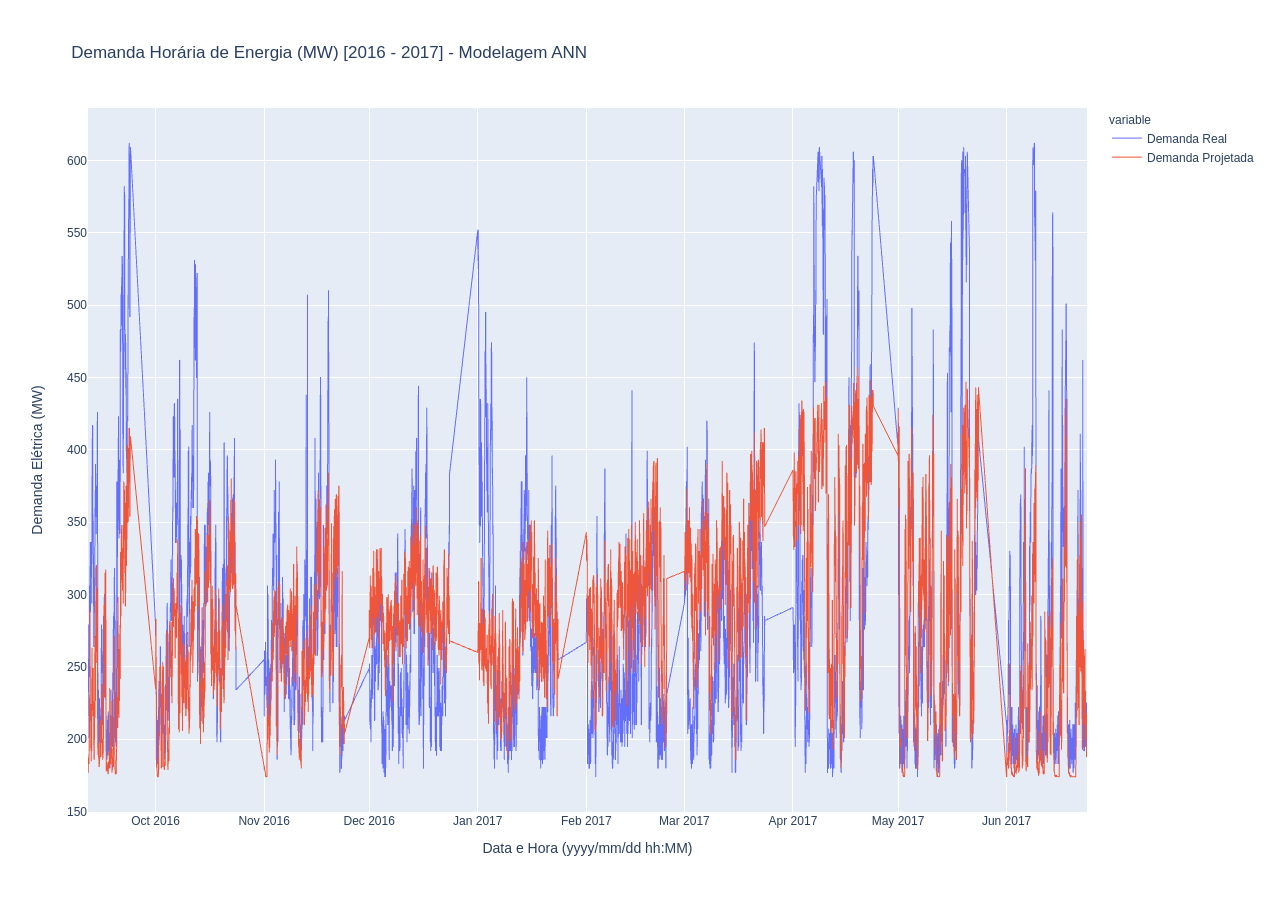
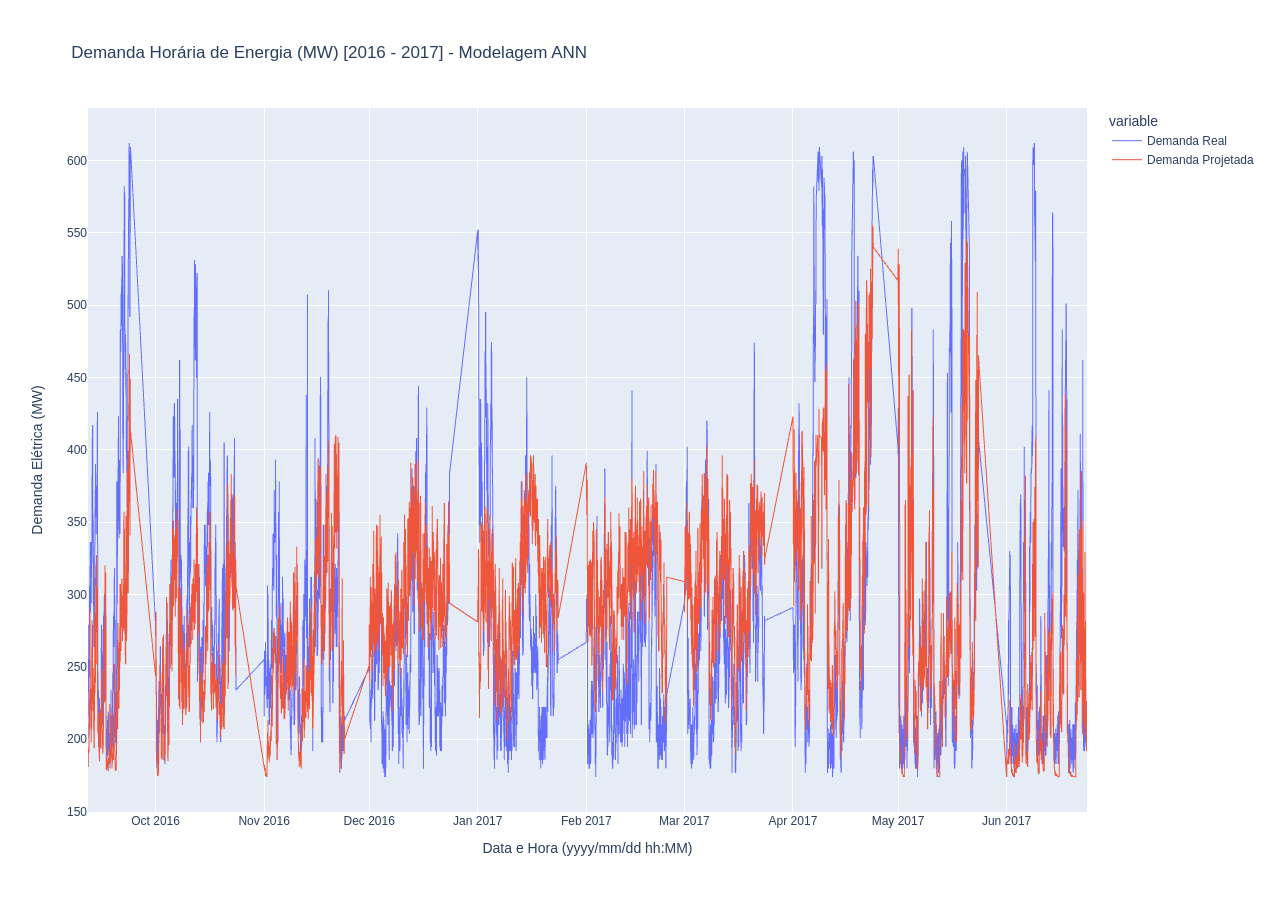
